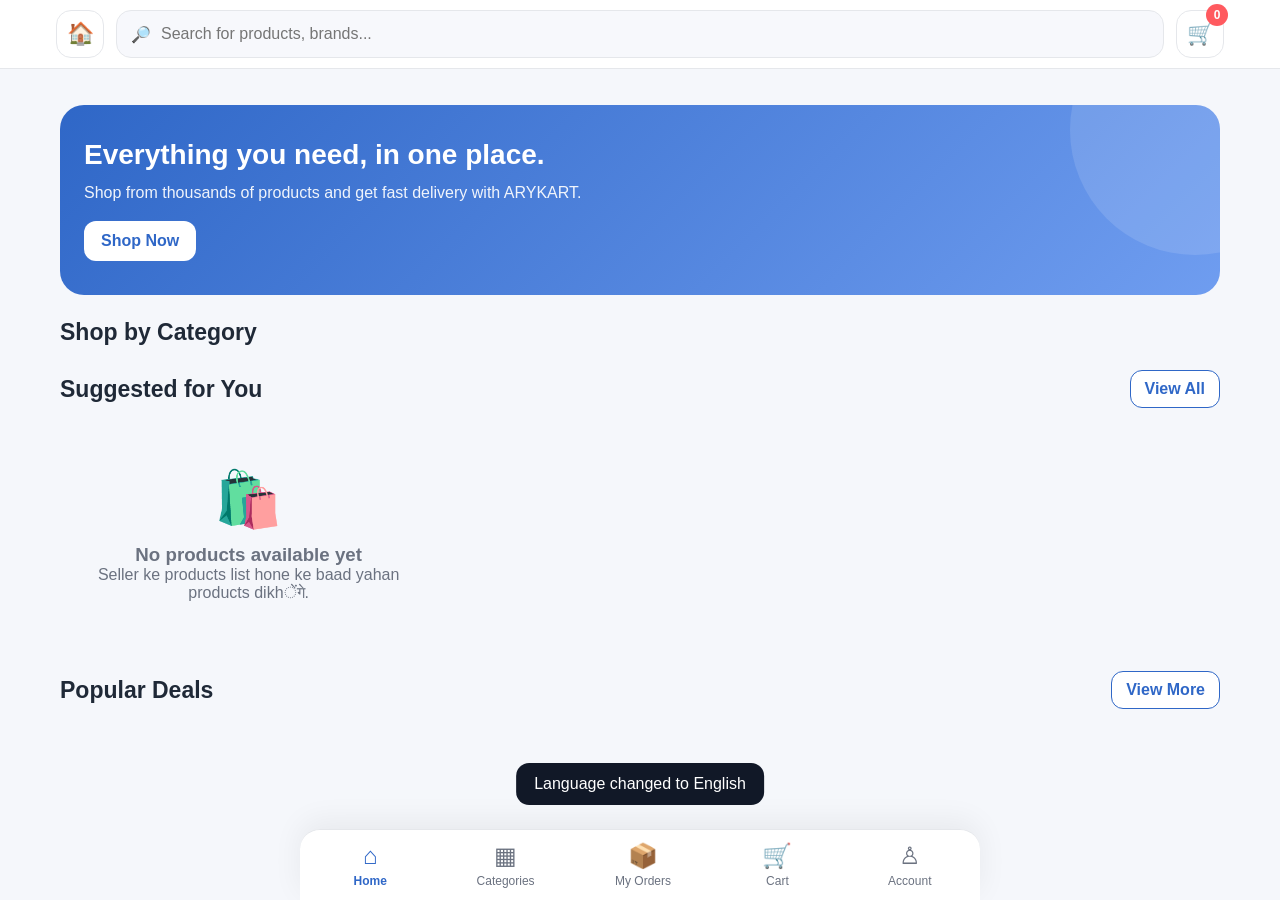
==== index.html @ ae450ac3 "Add files via upload" ====
<!DOCTYPE html>
<html lang="en">
<head>
<meta charset="UTF-8">
<meta name="viewport" content="width=device-width, initial-scale=1.0">

<title>ARYKART - Shop Everything</title>


<style>

/* =========================================================
   ARYKART COMPLETE PROFESSIONAL APP - PART 1
========================================================= */

:root{
  --primary:#2f67c7;
  --primary-dark:#1f4f9f;
  --secondary:#ff5a5f;
  --green:#138a62;
  --orange:#ff8a00;
  --purple:#7d2ea8;
  --red:#d93025;
  --text:#1f2937;
  --muted:#6b7280;
  --border:#e5e7eb;
  --bg:#f5f7fb;
  --white:#ffffff;
  --shadow:0 8px 25px rgba(31,41,55,.08);
  --radius:18px;
}

*{
  box-sizing:border-box;
  margin:0;
  padding:0;
  -webkit-tap-highlight-color:transparent;
}

html{
  scroll-behavior:smooth;
}

body{
  font-family:Arial,Helvetica,sans-serif;
  background:var(--bg);
  color:var(--text);
  padding-bottom:90px;
}

button,
input,
select,
textarea{
  font:inherit;
}

button{
  cursor:pointer;
}

img{
  max-width:100%;
}

.hidden{
  display:none!important;
}

.page{
  display:none;
  min-height:100vh;
}

.page.active{
  display:block;
}

.container{
  width:min(100%,1200px);
  margin:auto;
  padding:16px;
}

/* =========================================================
   TOP HEADER
========================================================= */

.app-header{
  position:sticky;
  top:0;
  z-index:100;
  background:rgba(255,255,255,.96);
  backdrop-filter:blur(12px);
  border-bottom:1px solid var(--border);
}

.header-row{
  display:flex;
  align-items:center;
  gap:12px;
  padding:10px 16px;
  max-width:1200px;
  margin:auto;
}

.icon-btn{
  width:48px;
  height:48px;
  border:1px solid var(--border);
  background:#fff;
  border-radius:15px;
  display:flex;
  align-items:center;
  justify-content:center;
  font-size:22px;
}

.icon-btn:active{
  transform:scale(.96);
}

.search-box{
  flex:1;
  min-width:0;
  height:48px;
  border:1px solid var(--border);
  background:#f7f8fc;
  border-radius:15px;
  display:flex;
  align-items:center;
  gap:10px;
  padding:0 14px;
}

.search-box input{
  width:100%;
  border:none;
  outline:none;
  background:transparent;
  font-size:16px;
  color:var(--text);
}

.cart-top-btn{
  position:relative;
}

.badge{
  position:absolute;
  right:-5px;
  top:-7px;
  min-width:22px;
  height:22px;
  padding:0 6px;
  border-radius:20px;
  background:var(--secondary);
  color:#fff;
  font-size:12px;
  display:flex;
  align-items:center;
  justify-content:center;
  font-weight:bold;
}

/* =========================================================
   BOTTOM NAVIGATION
========================================================= */

.bottom-nav{
  position:fixed;
  bottom:0;
  left:0;
  width:100%;
  z-index:200;
  background:#fff;
  border-top:1px solid var(--border);
  display:flex;
  justify-content:space-around;
  padding:7px 4px max(7px,env(safe-area-inset-bottom));
  box-shadow:0 -8px 30px rgba(0,0,0,.06);
}

.nav-item{
  border:none;
  background:transparent;
  color:#6b7280;
  display:flex;
  flex-direction:column;
  align-items:center;
  gap:4px;
  min-width:60px;
  padding:5px 4px;
  font-size:12px;
}

.nav-icon{
  font-size:24px;
}

.nav-item.active{
  color:var(--primary);
  font-weight:bold;
}

/* =========================================================
   HOME PAGE
========================================================= */

.hero{
  background:linear-gradient(135deg,#2f67c7,#6f9df0);
  border-radius:24px;
  color:#fff;
  padding:24px;
  margin:16px 0;
  overflow:hidden;
  position:relative;
  min-height:190px;
  display:flex;
  align-items:center;
}

.hero:after{
  content:"";
  position:absolute;
  width:250px;
  height:250px;
  border-radius:50%;
  background:rgba(255,255,255,.12);
  right:-100px;
  top:-100px;
}

.hero-content{
  position:relative;
  z-index:2;
  max-width:65%;
}

.hero h1{
  font-size:28px;
  margin-bottom:10px;
}

.hero p{
  opacity:.92;
  line-height:1.5;
}

.hero button{
  margin-top:16px;
  background:#fff;
  color:var(--primary);
  border:none;
  border-radius:12px;
  padding:11px 17px;
  font-weight:bold;
}

.section-head{
  display:flex;
  justify-content:space-between;
  align-items:center;
  gap:12px;
  margin:24px 0 14px;
}

.section-head h2{
  font-size:23px;
}

.view-all{
  border:1px solid var(--primary);
  background:#fff;
  color:var(--primary);
  padding:9px 14px;
  border-radius:12px;
  font-weight:bold;
}

/* =========================================================
   CATEGORIES — MEESHO STYLE
========================================================= */

.category-page-shell{
  display:grid;
  grid-template-columns:118px minmax(0,1fr);
  gap:0;
  margin:0 -18px;
  background:#fff;
  min-height:calc(100vh - 145px);
}

.category-sidebar{
  background:#f7f8fc;
  border-right:1px solid #e5e7eb;
  overflow-y:auto;
  position:sticky;
  top:0;
  max-height:calc(100vh - 145px);
}

.category-side-item{
  width:100%;
  border:0;
  border-bottom:1px solid #e5e7eb;
  background:transparent;
  padding:12px 6px;
  min-height:92px;
  display:flex;
  flex-direction:column;
  align-items:center;
  justify-content:center;
  gap:7px;
  color:#596174;
  font-size:12px;
  line-height:1.25;
  text-align:center;
}

.category-side-item .side-icon{
  width:48px;
  height:48px;
  border-radius:50%;
  background:#fff;
  display:grid;
  place-items:center;
  font-size:27px;
  box-shadow:0 2px 8px rgba(31,41,55,.06);
}

.category-side-item.active{
  background:#fff;
  color:#9c2aa0;
  font-weight:700;
  box-shadow:inset 4px 0 #a42aa5;
}

.category-side-item.active .side-icon{background:#f8e7fb;}

.category-content{
  min-width:0;
  padding:18px 14px 30px;
  overflow:hidden;
}

.category-feature-strip{
  display:flex;
  gap:14px;
  overflow-x:auto;
  scrollbar-width:none;
  padding:2px 0 16px;
}
.category-feature-strip::-webkit-scrollbar{display:none;}

.category-feature-card{
  flex:0 0 94px;
  text-align:center;
  color:#596174;
  font-size:12px;
}
.category-feature-card img{
  width:78px;
  height:78px;
  object-fit:cover;
  border-radius:50%;
  display:block;
  margin:0 auto 7px;
  border:1px solid #e5e7eb;
  background:#f7f7f8;
}

.category-section-title{
  display:flex;
  align-items:center;
  gap:10px;
  margin:20px 0 12px;
  font-size:20px;
  color:#272b36;
}
.category-section-title:after{
  content:"";
  height:1px;
  flex:1;
  background:#dddfe5;
}

.category-tile-grid{
  display:grid;
  grid-template-columns:repeat(3,minmax(0,1fr));
  gap:18px 10px;
}

.category-tile{
  border:0;
  background:#fff;
  padding:0;
  text-align:center;
  color:#596174;
  font-size:13px;
  line-height:1.25;
}
.category-tile img{
  width:78px;
  height:78px;
  object-fit:contain;
  border-radius:50%;
  background:#f7f8fb;
  display:block;
  margin:0 auto 8px;
  border:1px solid #f0f1f4;
}
.category-tile strong{font-weight:500;}

.category-search-wrap{
  display:flex;
  align-items:center;
  gap:8px;
  border:1px solid #d7d9e2;
  border-radius:12px;
  padding:0 12px;
  height:46px;
  margin-bottom:10px;
  background:#fff;
}
.category-search-wrap input{
  border:0;
  outline:0;
  width:100%;
  font-size:14px;
  background:transparent;
}

.category-count-note{
  font-size:12px;
  color:#7a8090;
  margin-bottom:6px;
}

@media(max-width:520px){
  .category-page-shell{grid-template-columns:92px minmax(0,1fr);margin:0 -12px;}
  .category-content{padding:14px 10px 28px;}
  .category-sidebar{max-height:calc(100vh - 140px);}
  .category-side-item{min-height:86px;font-size:11px;}
  .category-side-item .side-icon{width:43px;height:43px;font-size:24px;}
  .category-tile-grid{gap:17px 5px;}
  .category-tile img{width:70px;height:70px;}
}

/* =========================================================
   PRODUCT CARDS
========================================================= */

.product-grid{
  display:grid;
  grid-template-columns:repeat(2,minmax(0,1fr));
  gap:14px;
}

.product-card{
  background:#fff;
  border:1px solid var(--border);
  border-radius:20px;
  overflow:hidden;
  box-shadow:0 5px 18px rgba(31,41,55,.06);
  position:relative;
  display:flex;
  flex-direction:column;
}

.product-image-wrap{
  position:relative;
  width:100%;
  aspect-ratio:1/1;
  background:#f3f4f6;
  overflow:hidden;
}

.product-image-wrap img{
  width:100%;
  height:100%;
  object-fit:cover;
}

.product-heart{
  position:absolute;
  right:10px;
  top:10px;
  width:42px;
  height:42px;
  border:none;
  background:rgba(255,255,255,.95);
  border-radius:50%;
  font-size:21px;
  box-shadow:0 3px 10px rgba(0,0,0,.12);
}

.product-info{
  padding:13px;
  display:flex;
  flex-direction:column;
  flex:1;
}

.product-title{
  font-size:15px;
  line-height:1.35;
  font-weight:700;
  min-height:41px;
  overflow:hidden;
}

.product-meta{
  margin-top:9px;
  display:flex;
  align-items:center;
  gap:6px;
  flex-wrap:wrap;
}

.rating-pill{
  display:inline-flex;
  align-items:center;
  gap:4px;
  padding:5px 8px;
  background:var(--green);
  color:#fff;
  border-radius:8px;
  font-size:12px;
  font-weight:bold;
}

.review-count{
  color:var(--muted);
  font-size:12px;
}

.price-row{
  margin-top:10px;
  display:flex;
  align-items:baseline;
  gap:7px;
  flex-wrap:wrap;
}

.price{
  font-size:21px;
  font-weight:800;
}

.old-price{
  color:#9ca3af;
  text-decoration:line-through;
  font-size:13px;
}

.discount{
  color:var(--green);
  font-size:12px;
  font-weight:bold;
}

.delivery-text{
  color:#6b7280;
  font-size:11px;
  margin-top:7px;
}

.product-actions{
  display:grid;
  grid-template-columns:1fr;
  gap:8px;
  margin-top:13px;
}

.add-cart-btn{
  border:none;
  background:var(--primary);
  color:#fff;
  padding:12px;
  border-radius:11px;
  font-weight:bold;
  font-size:14px;
}

.buy-now-small{
  border:1px solid var(--primary);
  color:var(--primary);
  background:#fff;
  padding:10px;
  border-radius:11px;
  font-weight:bold;
}

/* =========================================================
   PRODUCT DETAIL
========================================================= */

.product-detail-wrap{
  background:#fff;
  min-height:100vh;
}

.detail-gallery{
  position:relative;
  background:#f4f4f5;
}

.detail-main-image{
  width:100%;
  height:min(60vw,550px);
  object-fit:cover;
  display:block;
}

.detail-gallery-actions{
  position:absolute;
  top:12px;
  left:12px;
  right:12px;
  display:flex;
  justify-content:space-between;
}

.circle-action{
  width:48px;
  height:48px;
  border:none;
  border-radius:50%;
  background:rgba(255,255,255,.95);
  font-size:22px;
}

.thumbnail-row{
  display:flex;
  gap:8px;
  padding:10px;
  overflow-x:auto;
  background:#fff;
}

.thumb{
  width:62px;
  height:62px;
  flex:none;
  border:2px solid transparent;
  border-radius:10px;
  overflow:hidden;
  background:#eee;
}

.thumb.active{
  border-color:var(--primary);
}

.thumb img{
  width:100%;
  height:100%;
  object-fit:cover;
}

.detail-content{
  padding:18px;
}

.detail-title{
  font-size:23px;
  line-height:1.35;
}

.detail-sub{
  color:var(--muted);
  margin-top:8px;
  line-height:1.5;
}

.detail-price{
  margin-top:15px;
  display:flex;
  align-items:baseline;
  gap:9px;
  flex-wrap:wrap;
}

.detail-price strong{
  font-size:32px;
}

.offer-box{
  background:#f5f9ff;
  border:1px solid #cfe0ff;
  border-radius:14px;
  padding:14px;
  margin-top:16px;
}

.offer-box h4{
  margin-bottom:7px;
}

.highlight-grid{
  display:grid;
  grid-template-columns:repeat(3,1fr);
  gap:0;
  border:1px solid #e6d4ef;
  border-radius:15px;
  margin:18px 0;
  overflow:hidden;
}

.highlight-item{
  padding:14px 8px;
  text-align:center;
  border-right:1px solid #e6d4ef;
  font-size:13px;
  font-weight:bold;
}

.highlight-item:last-child{
  border-right:none;
}

.detail-section{
  border-top:8px solid var(--bg);
  padding:22px 18px;
}

.detail-section h2{
  margin-bottom:15px;
}

.spec-table{
  display:grid;
  grid-template-columns:1fr;
  border:1px solid var(--border);
  border-radius:14px;
  overflow:hidden;
}

.spec-row{
  display:grid;
  grid-template-columns:42% 58%;
  border-bottom:1px solid var(--border);
}

.spec-row:last-child{
  border-bottom:none;
}

.spec-row div{
  padding:12px;
}

.spec-row div:first-child{
  background:#fafafa;
  color:var(--muted);
}

.review-card{
  background:#fff;
  border:1px solid var(--border);
  border-radius:15px;
  padding:14px;
  margin-bottom:12px;
}

.review-top{
  display:flex;
  justify-content:space-between;
  gap:10px;
  align-items:center;
}

.review-photo-row{
  display:flex;
  gap:8px;
  overflow-x:auto;
  margin-top:10px;
}

.review-photo-row img{
  width:75px;
  height:75px;
  border-radius:10px;
  object-fit:cover;
}

.write-review-btn{
  width:100%;
  border:1px solid var(--primary);
  background:#fff;
  color:var(--primary);
  padding:13px;
  border-radius:12px;
  font-weight:bold;
}

/* In-product purchase actions — only one set */
#professionalDetailActions{
  position:static !important;
  display:grid;
  grid-template-columns:1fr 1fr;
  gap:10px;
  margin:20px 0 24px;
  padding:12px;
  background:#fff;
  border:1px solid #e5e7eb;
  border-radius:16px;
  box-shadow:0 4px 14px rgba(0,0,0,.06);
}

#professionalDetailActions button{
  min-height:52px;
  font-size:16px;
  margin:0;
}

#professionalDetailActions .secondary-btn{
  background:#fff;
}

#professionalDetailActions .primary-btn{
  background:var(--primary);
}

@media(max-width:420px){
  #professionalDetailActions{
    gap:8px;
    padding:10px;
  }
  #professionalDetailActions button{
    font-size:15px;
  }
}

/* =========================================================
   ACCOUNT
========================================================= */

.account-hero{
  background:linear-gradient(135deg,#eef4ff,#f8f4ff);
  border:1px solid #dde5f4;
  border-radius:24px;
  padding:22px;
  margin-top:16px;
}

.account-hero-row{
  display:flex;
  justify-content:space-between;
  align-items:center;
  gap:14px;
}

.login-account-btn{
  border:1px solid var(--primary);
  color:var(--primary);
  background:#fff;
  border-radius:15px;
  padding:12px 16px;
  font-weight:bold;
}

.account-quick{
  display:grid;
  grid-template-columns:1fr 1fr;
  gap:14px;
  margin-top:18px;
}

.quick-card{
  background:#fff;
  border:1px solid var(--border);
  border-radius:18px;
  padding:18px;
  text-align:center;
}

.quick-card strong{
  display:block;
  margin-top:7px;
}

.settings-box{
  margin-top:20px;
  background:#fff;
  border-radius:22px;
  border:1px solid var(--border);
  overflow:hidden;
}

.settings-item{
  width:100%;
  border:none;
  background:#fff;
  padding:17px;
  display:flex;
  align-items:center;
  gap:13px;
  text-align:left;
  border-bottom:1px solid var(--border);
}

.settings-item:last-child{
  border-bottom:none;
}

.settings-item .setting-icon{
  width:34px;
  text-align:center;
  font-size:22px;
}

.settings-item .setting-text{
  flex:1;
}

.settings-item .setting-title{
  font-size:16px;
  font-weight:700;
}

.settings-item .setting-sub{
  color:var(--muted);
  font-size:12px;
  margin-top:3px;
}

.settings-item .arrow{
  color:#9ca3af;
  font-size:22px;
}

.settings-heading{
  padding:20px 17px 8px;
  font-size:20px;
}

/* =========================================================
   ORDERS
========================================================= */

.order-tabs{
  display:flex;
  gap:8px;
  overflow-x:auto;
  margin:15px 0;
}

.order-tab{
  white-space:nowrap;
  padding:9px 14px;
  border-radius:20px;
  border:1px solid var(--border);
  background:#fff;
}

.order-tab.active{
  background:var(--primary);
  border-color:var(--primary);
  color:#fff;
}

.order-card{
  background:#fff;
  border:1px solid var(--border);
  border-radius:20px;
  padding:14px;
  margin-bottom:14px;
  box-shadow:0 4px 14px rgba(0,0,0,.04);
}

.order-card-top{
  display:flex;
  justify-content:space-between;
  gap:10px;
  margin-bottom:12px;
}

.order-status{
  color:var(--green);
  font-weight:bold;
}

.order-product{
  display:flex;
  gap:12px;
}

.order-product img{
  width:82px;
  height:82px;
  object-fit:cover;
  border-radius:12px;
}

.order-product-info{
  flex:1;
}

.order-product-info h4{
  line-height:1.4;
}

.order-actions{
  display:flex;
  gap:9px;
  margin-top:14px;
}

.order-actions button{
  flex:1;
  border-radius:10px;
  padding:11px;
  font-weight:bold;
}

.primary-outline{
  border:1px solid var(--primary);
  color:var(--primary);
  background:#fff;
}

.danger-outline{
  border:1px solid var(--red);
  color:var(--red);
  background:#fff;
}

/* =========================================================
   TRACKING
========================================================= */

.tracking-card{
  background:#fff;
  border:1px solid var(--border);
  border-radius:20px;
  padding:18px;
  margin:16px 0;
}

.timeline{
  position:relative;
  padding-left:30px;
}

.timeline-item{
  position:relative;
  padding-bottom:24px;
}

.timeline-item:last-child{
  padding-bottom:0;
}

.timeline-item:before{
  content:"";
  position:absolute;
  left:-22px;
  top:4px;
  width:14px;
  height:14px;
  border-radius:50%;
  background:#d1d5db;
}

.timeline-item:after{
  content:"";
  position:absolute;
  left:-16px;
  top:18px;
  bottom:0;
  width:2px;
  background:#e5e7eb;
}

.timeline-item:last-child:after{
  display:none;
}

.timeline-item.done:before{
  background:var(--green);
}

.timeline-item.active:before{
  background:var(--primary);
  box-shadow:0 0 0 5px rgba(47,103,199,.12);
}

.timeline-title{
  font-weight:bold;
}

.timeline-desc{
  color:var(--muted);
  font-size:13px;
  margin-top:4px;
}

/* =========================================================
   RETURN SYSTEM
========================================================= */

.return-banner{
  background:#fff8e8;
  border:1px solid #ffd78d;
  color:#7a5000;
  border-radius:15px;
  padding:14px;
  line-height:1.5;
}

.return-allowed{
  background:#ecfdf5;
  border-color:#a7f3d0;
  color:#065f46;
}

.return-form{
  background:#fff;
  border:1px solid var(--border);
  border-radius:20px;
  padding:18px;
}

.field{
  margin-bottom:15px;
}

.field label{
  display:block;
  margin-bottom:7px;
  font-weight:bold;
  font-size:14px;
}

.field input,
.field select,
.field textarea{
  width:100%;
  border:1px solid #d1d5db;
  border-radius:12px;
  padding:13px;
  outline:none;
  background:#fff;
}

.field textarea{
  min-height:100px;
  resize:vertical;
}

.file-preview{
  display:flex;
  gap:8px;
  flex-wrap:wrap;
  margin-top:10px;
}

.file-preview img{
  width:70px;
  height:70px;
  object-fit:cover;
  border-radius:10px;
}

/* =========================================================
   WALLET
========================================================= */

.wallet-balance{
  background:linear-gradient(135deg,#1d6b57,#138a62);
  color:#fff;
  padding:24px;
  border-radius:24px;
  margin:16px 0;
}

.wallet-balance small{
  opacity:.8;
}

.wallet-balance h1{
  margin-top:8px;
  font-size:34px;
}

.wallet-action-grid{
  display:grid;
  grid-template-columns:repeat(2,1fr);
  gap:12px;
}

.wallet-action{
  background:#fff;
  border:1px solid var(--border);
  border-radius:16px;
  padding:16px;
}

.transaction{
  background:#fff;
  border:1px solid var(--border);
  padding:14px;
  border-radius:15px;
  margin-bottom:10px;
  display:flex;
  justify-content:space-between;
  gap:10px;
}

.transaction small{
  color:var(--muted);
}

/* =========================================================
   SELLER
========================================================= */

.seller-hero{
  background:linear-gradient(135deg,#54218f,#9b2e9b);
  color:#fff;
  border-radius:24px;
  padding:24px;
  margin:16px 0;
}

.seller-hero p{
  opacity:.9;
  margin-top:8px;
  line-height:1.5;
}

.seller-choice-grid{
  display:grid;
  grid-template-columns:repeat(2,1fr);
  gap:14px;
}

.seller-choice{
  background:#fff;
  border:2px solid var(--border);
  border-radius:18px;
  padding:18px;
  text-align:left;
}

.seller-choice.active{
  border-color:var(--purple);
  background:#faf5ff;
}

.seller-choice h3{
  margin:8px 0;
}

.seller-choice p{
  color:var(--muted);
  font-size:13px;
  line-height:1.4;
}

.seller-form-card{
  background:#fff;
  border:1px solid var(--border);
  border-radius:22px;
  padding:18px;
  margin-top:18px;
}

.seller-note{
  background:#f3f7ff;
  border:1px solid #cbdcfb;
  padding:12px;
  border-radius:12px;
  color:#244d8d;
  font-size:13px;
  line-height:1.5;
}

.dashboard-stats{
  display:grid;
  grid-template-columns:repeat(2,1fr);
  gap:12px;
  margin:16px 0;
}

.stat-card{
  background:#fff;
  border:1px solid var(--border);
  border-radius:18px;
  padding:16px;
}

.stat-card small{
  color:var(--muted);
}

.stat-card h2{
  margin-top:7px;
}

.seller-menu{
  display:grid;
  grid-template-columns:repeat(2,1fr);
  gap:12px;
}

.seller-menu button{
  background:#fff;
  border:1px solid var(--border);
  padding:18px 12px;
  border-radius:18px;
  font-weight:bold;
  min-height:105px;
}

.listing-section{
  background:#fff;
  border:1px solid var(--border);
  border-radius:22px;
  padding:18px;
}

.listing-section h2{
  margin-bottom:15px;
}

.form-grid{
  display:grid;
  grid-template-columns:repeat(2,1fr);
  gap:12px;
}

.form-grid .full{
  grid-column:1/-1;
}

.variant-row{
  background:#fafafa;
  border:1px solid var(--border);
  border-radius:14px;
  padding:12px;
  margin-bottom:10px;
}

.variant-row-grid{
  display:grid;
  grid-template-columns:1fr 1fr 1fr auto;
  gap:8px;
}

.remove-variant{
  border:none;
  background:#fee2e2;
  color:var(--red);
  border-radius:10px;
  padding:8px;
}

/* =========================================================
   MODALS
========================================================= */

.modal-overlay{
  position:fixed;
  inset:0;
  z-index:1000;
  background:rgba(17,24,39,.55);
  display:flex;
  align-items:flex-end;
  justify-content:center;
}

.modal{
  width:min(100%,650px);
  max-height:92vh;
  overflow-y:auto;
  background:#fff;
  border-radius:25px 25px 0 0;
  padding:20px;
}

.modal-head{
  display:flex;
  justify-content:space-between;
  align-items:center;
  gap:10px;
  margin-bottom:18px;
}

.close-modal{
  width:42px;
  height:42px;
  border:none;
  background:#f3f4f6;
  border-radius:50%;
  font-size:22px;
}

.primary-btn{
  width:100%;
  border:none;
  background:var(--primary);
  color:#fff;
  padding:14px;
  border-radius:13px;
  font-weight:bold;
  margin-top:5px;
}

.secondary-btn{
  width:100%;
  border:1px solid var(--primary);
  color:var(--primary);
  background:#fff;
  padding:13px;
  border-radius:13px;
  font-weight:bold;
  margin-top:10px;
}

.danger-btn{
  width:100%;
  border:none;
  background:var(--red);
  color:#fff;
  padding:13px;
  border-radius:13px;
  font-weight:bold;
  margin-top:10px;
}

/* =========================================================
   LOGIN
========================================================= */

.login-box{
  width:min(100%,500px);
  margin:35px auto;
  background:#fff;
  border:1px solid var(--border);
  border-radius:25px;
  padding:24px;
  box-shadow:var(--shadow);
}

.login-logo{
  text-align:center;
  margin-bottom:25px;
}

.login-logo h1{
  color:var(--primary);
  letter-spacing:1px;
}

.login-tabs{
  display:grid;
  grid-template-columns:1fr 1fr;
  border:1px solid var(--border);
  border-radius:13px;
  overflow:hidden;
  margin-bottom:18px;
}

.login-tab{
  border:none;
  background:#fff;
  padding:12px;
}

.login-tab.active{
  background:var(--primary);
  color:#fff;
}

/* =========================================================
   LANGUAGE
========================================================= */

.language-option{
  width:100%;
  border:1px solid var(--border);
  background:#fff;
  border-radius:15px;
  padding:16px;
  margin-bottom:10px;
  text-align:left;
  display:flex;
  justify-content:space-between;
  align-items:center;
}

.language-option.active{
  border-color:var(--primary);
  background:#f3f7ff;
}

/* =========================================================
   EMPTY STATES
========================================================= */

.empty-state{
  text-align:center;
  padding:45px 20px;
  color:var(--muted);
}

.empty-state .empty-icon{
  font-size:55px;
  margin-bottom:12px;
}

/* =========================================================
   TOAST
========================================================= */

.toast{
  position:fixed;
  left:50%;
  bottom:95px;
  transform:translateX(-50%) translateY(30px);
  z-index:3000;
  background:#111827;
  color:#fff;
  padding:12px 18px;
  border-radius:13px;
  opacity:0;
  pointer-events:none;
  transition:.25s;
  width:max-content;
  max-width:90%;
  text-align:center;
}

.toast.show{
  opacity:1;
  transform:translateX(-50%) translateY(0);
}

/* =========================================================
   RESPONSIVE
========================================================= */

@media(min-width:700px){

  body{
    padding-bottom:0;
  }

  .bottom-nav{
    position:fixed;
    width:min(680px,100%);
    left:50%;
    transform:translateX(-50%);
    border-radius:20px 20px 0 0;
  }

  .container{
    padding:20px;
  }

  .product-grid{
    grid-template-columns:repeat(3,1fr);
  }

  .seller-choice-grid{
    grid-template-columns:repeat(3,1fr);
  }

  .dashboard-stats{
    grid-template-columns:repeat(4,1fr);
  }

  .product-detail-wrap{
    width:min(900px,100%);
    margin:auto;
  }

}

@media(max-width:380px){

  .header-row{
    gap:8px;
    padding:8px;
  }

  .icon-btn{
    width:44px;
    height:44px;
  }

  .search-box{
    height:44px;
  }

  .product-title{
    font-size:14px;
  }

  .price{
    font-size:18px;
  }

  .highlight-item{
    font-size:11px;
  }

}



/* =========================================================
   V4 CATEGORY + HOME VISIBILITY FIX
========================================================= */
.category-page-shell{
  display:grid;
  grid-template-columns:140px minmax(0,1fr);
  gap:0;
  align-items:stretch;
}
.category-sidebar{
  background:#f7f8fc;
  border-right:1px solid var(--border);
  min-height:520px;
  position:sticky;
  top:0;
  align-self:start;
  max-height:calc(100vh - 170px);
  overflow-y:auto;
}
.category-side-item{
  width:100%;
  min-height:108px;
  border:0;
  border-bottom:1px solid var(--border);
  background:transparent;
  color:var(--muted);
  display:flex;
  flex-direction:column;
  align-items:center;
  justify-content:center;
  gap:7px;
  padding:10px 6px;
  font-size:13px;
  line-height:1.2;
  text-align:center;
}
.category-side-item.active{
  color:var(--purple);
  background:#fff;
  font-weight:700;
  border-left:4px solid var(--purple);
}
.category-side-item .side-icon{
  width:58px;
  height:58px;
  border-radius:50%;
  background:#fff;
  display:flex;
  align-items:center;
  justify-content:center;
  overflow:hidden;
  box-shadow:0 2px 10px rgba(0,0,0,.06);
  font-size:30px;
}
.category-side-item .side-icon img{
  width:100%;
  height:100%;
  object-fit:cover;
}
.category-content{
  min-width:0;
  background:#fff;
  padding:16px;
}
.category-feature-strip{
  display:grid;
  grid-template-columns:repeat(4,minmax(0,1fr));
  gap:14px;
  margin-bottom:22px;
}
.category-feature-card{
  border:0;
  background:transparent;
  text-align:center;
  color:var(--text);
  min-width:0;
}
.category-feature-card img{
  width:78px;
  height:78px;
  object-fit:cover;
  border-radius:50%;
  background:#f4f5f8;
}
.category-feature-card span{
  display:block;
  margin-top:7px;
  font-size:14px;
  line-height:1.25;
}
.category-section-title{
  font-size:21px;
  margin:22px 0 12px;
}
.category-tile-grid{
  display:grid;
  grid-template-columns:repeat(3,minmax(0,1fr));
  gap:14px;
}
.category-tile{
  border:0;
  background:transparent;
  text-align:center;
  color:var(--text);
  min-width:0;
}
.category-tile img{
  width:82px;
  height:82px;
  object-fit:cover;
  border-radius:50%;
  background:#f4f5f8;
}
.category-tile strong{
  display:block;
  margin-top:6px;
  font-size:14px;
  line-height:1.25;
}
@media(max-width:520px){
  .category-page-shell{grid-template-columns:125px minmax(0,1fr)}
  .category-content{padding:12px}
  .category-feature-strip{grid-template-columns:repeat(3,minmax(0,1fr));gap:10px}
  .category-tile-grid{grid-template-columns:repeat(3,minmax(0,1fr));gap:10px}
  .category-side-item{min-height:102px;font-size:12px}
  .category-side-item .side-icon{width:54px;height:54px}
  .category-tile img{width:68px;height:68px}
}

.product-card .product-actions{display:none!important;}

.category-emoji{
  width:82px;
  height:82px;
  border-radius:50%;
  background:#f4f5f8;
  display:flex;
  align-items:center;
  justify-content:center;
  font-size:40px;
  line-height:1;
  margin:0 auto 8px;
  border:1px solid #f0f1f4;
}
.category-side-item .category-emoji{
  width:58px;
  height:58px;
  font-size:30px;
  margin:0;
  border:0;
  background:#fff;
}
.category-feature-card .category-emoji{
  width:78px;
  height:78px;
  font-size:38px;
  margin:0 auto 7px;
}
</style> 
<link rel="manifest" href="manifest.json">
</head>
     
<body>

<!-- =====================================================
     TOAST
===================================================== -->

<div id="toast" class="toast"></div>


<!-- =====================================================
     HOME PAGE
===================================================== -->

<div id="homePage" class="page active">

  <header class="app-header">
    <div class="header-row">

      <button class="icon-btn" onclick="showPage('homePage')" aria-label="Home">
        🏠
      </button>

      <div class="search-box">
        🔎
        <input
          id="homeSearch"
          type="text"
          placeholder="Search for products, brands..."
          oninput="debouncedSearchProducts(this.value)"
        >
      </div>

      <button class="icon-btn cart-top-btn" onclick="showPage('cartPage')" aria-label="Cart">
        🛒
        <span id="topCartCount" class="badge">0</span>
      </button>

    </div>
  </header>


  <main class="container">

    <section class="hero">
      <div class="hero-content">
        <h1 data-i18n="heroTitle">Everything you need, in one place.</h1>
        <p data-i18n="heroText">
          Shop from thousands of products and get fast delivery with ARYKART.
        </p>
        <button onclick="document.getElementById('productsSection').scrollIntoView({behavior:'smooth'})">
          Shop Now
        </button>
      </div>
    </section>


    <div class="section-head">
      <h2 data-i18n="shopByCategory">Shop by Category</h2>
    </div>

    <div id="categoryList" class="category-scroll"></div>


    <div class="section-head">
      <h2 data-i18n="suggestedForYou">Suggested for You</h2>
      <button class="view-all" onclick="showPage('categoryPage')">
        View All
      </button>
    </div>

    <div id="searchResultInfo"></div>

    <div id="productsSection" class="product-grid"></div>


    <div class="section-head">
      <h2>Popular Deals</h2>
      <button class="view-all" onclick="loadMoreProducts()">View More</button>
    </div>

    <div id="moreProducts" class="product-grid"></div>

  </main>

</div>


<!-- =====================================================
     CATEGORY PAGE
===================================================== -->

<div id="categoryPage" class="page">

  <header class="app-header">
    <div class="header-row">
      <button class="icon-btn" onclick="backToCategories()">←</button>
      <div class="search-box">
        🔎
        <input id="categorySearch" type="text" placeholder="Search products, brands..." oninput="debouncedSearchProducts(this.value)">
      </div>
      <button class="icon-btn cart-top-btn" onclick="showPage('cartPage')">🛒<span class="badge cart-count-display">0</span></button>
    </div>
  </header>

  <main class="container">
    <div class="category-search-wrap">
      🔎 <input id="masterCategorySearch" type="search" placeholder="Search categories..." oninput="searchMasterCategories(this.value)">
    </div>
    <div class="category-count-note">2,000+ master categories • choose a department to explore all related product types</div>

    <div class="category-page-shell">
      <aside id="categorySidebar" class="category-sidebar"></aside>
      <section class="category-content">
        <div id="categoryFeatureStrip" class="category-feature-strip"></div>
        <div id="categorySections"></div>
        <div id="categoryProducts" class="product-grid" style="display:none;"></div>
      </section>
    </div>
  </main>

</div>


<!-- =====================================================
     PRODUCT DETAIL PAGE
===================================================== -->

<div id="productDetailPage" class="page product-detail-wrap">

  <div class="detail-gallery">

    <img
      id="detailMainImage"
      class="detail-main-image"
      src=""
      alt="Product"
    >

    <div class="detail-gallery-actions">
      <button class="circle-action" onclick="goBackFromProduct()">←</button>

      <div style="display:flex;gap:8px;">
        <button
          id="detailWishlistBtn"
          class="circle-action"
          onclick="toggleWishlist(currentProductId)"
        >
          ♡
        </button>

        <button
          class="circle-action"
          onclick="shareCurrentProduct()"
        >
          ↗
        </button>
      </div>
    </div>

  </div>


  <div id="detailThumbnails" class="thumbnail-row"></div>


  <div class="detail-content">

    <h1 id="detailProductTitle" class="detail-title"></h1>

    <p id="detailProductSubtitle" class="detail-sub"></p>

    <div class="product-meta">
      <span id="detailRating" class="rating-pill"></span>
      <span id="detailReviewCount" class="review-count"></span>
    </div>


    <div class="detail-price">
      <strong id="detailPrice"></strong>
      <span id="detailOldPrice" class="old-price"></span>
      <span id="detailDiscount" class="discount"></span>
    </div>

    <div class="detail-delivery-note">🚚 Free delivery available</div>


    <div id="detailOfferBox" class="offer-box">
      <h4>🏷️ Offers & Savings</h4>
      <div id="detailOffers"></div>
    </div>


    <div class="highlight-grid">
      <div class="highlight-item">
        📦<br>7 Days<br>Easy Return
      </div>

      <div class="highlight-item">
        💵<br>Cash on<br>Delivery
      </div>

      <div class="highlight-item">
        🔖<br>Best<br>Price
      </div>
    </div>


    <div class="detail-section" style="margin:0 -18px 0;">
      <h2>Product Highlights</h2>
      <div id="detailHighlights"></div>
    </div>


    <div class="detail-section" style="margin:0 -18px;">
      <h2>Additional Details</h2>
      <div id="detailSpecs" class="spec-table"></div>
    </div>


    <div class="detail-section" style="margin:0 -18px;">
      <div class="section-head">
        <h2>Customer Ratings & Reviews</h2>
        <span id="reviewAverage"></span>
      </div>

      <div id="ratingSummary"></div>

      <button
        class="write-review-btn"
        onclick="openReviewModal()"
      >
        ⭐ Rate this product & add photos
      </button>

      <div id="reviewList" style="margin-top:16px;"></div>

    </div>


    <div class="detail-section" style="margin:0 -18px;">
      <div class="section-head">
        <h2>You might also like</h2>
      </div>

      <div id="relatedProducts" class="product-grid"></div>
    </div>

  </div>


</div>


<!-- =====================================================
     CART PAGE
===================================================== -->

<div id="cartPage" class="page">

  <header class="app-header">
    <div class="header-row">
      <button class="icon-btn" onclick="showPage('homePage')">←</button>

      <div style="flex:1;">
        <h2>Your Cart</h2>
      </div>

      <button class="icon-btn" onclick="showPage('wishlistPage')">♡</button>
    </div>
  </header>

  <main class="container">

    <div id="cartList"></div>

    <div id="cartSummary" class="hidden">
      <div class="seller-form-card">
        <div style="display:flex;justify-content:space-between;margin-bottom:10px;">
          <span>Subtotal</span>
          <strong id="cartSubtotal">₹0</strong>
        </div>

        <div style="display:flex;justify-content:space-between;margin-bottom:10px;">
          <span>Delivery</span>
          <strong id="cartDelivery">FREE</strong>
        </div>

        <hr style="border:none;border-top:1px solid var(--border);margin:12px 0;">

        <div style="display:flex;justify-content:space-between;font-size:20px;">
          <strong>Total</strong>
          <strong id="cartTotal">₹0</strong>
        </div>

        <button class="primary-btn" onclick="openCheckout()">
          Proceed to Checkout
        </button>
      </div>
    </div>

  </main>

</div>


<!-- =====================================================
     CHECKOUT PAGE
===================================================== -->

<div id="checkoutPage" class="page">

  <header class="app-header">
    <div class="header-row">
      <button class="icon-btn" onclick="showPage('cartPage')">←</button>
      <h2 style="flex:1;">Checkout</h2>
    </div>
  </header>

  <main class="container">

    <div class="seller-form-card">

      <h2 style="margin-bottom:16px;">Delivery Address</h2>

      <div id="checkoutAddressList"></div>

      <button
        class="secondary-btn"
        onclick="openAddressModal()"
      >
        + Add New Address
      </button>

    </div>


    <div class="seller-form-card">

      <h2 style="margin-bottom:16px;">Payment Method</h2>

      <div class="field">
        <select id="paymentMethod">
          <option value="cod">Cash on Delivery</option>
          <option value="upi">UPI</option>
          <option value="wallet">ARYKART Refund Wallet</option>
        </select>
      </div>

    </div>


    <div class="seller-form-card">

      <h2 style="margin-bottom:16px;">Order Summary</h2>

      <div id="checkoutItems"></div>

      <hr style="border:none;border-top:1px solid var(--border);margin:15px 0;">

      <div style="display:flex;justify-content:space-between;font-size:20px;">
        <strong>Total</strong>
        <strong id="checkoutTotal">₹0</strong>
      </div>

      <button class="primary-btn" onclick="placeOrder()">
        Place Order
      </button>

    </div>

  </main>

</div>


<!-- =====================================================
     MY ORDERS PAGE
===================================================== -->

<div id="ordersPage" class="page">

  <header class="app-header">
    <div class="header-row">
      <button class="icon-btn" onclick="showPage('homePage')">←</button>
      <h2 style="flex:1;">My Orders</h2>
    </div>
  </header>

  <main class="container">

    <div class="order-tabs">
      <button class="order-tab active" onclick="filterOrders('all',this)">All</button>
      <button class="order-tab" onclick="filterOrders('active',this)">Active</button>
      <button class="order-tab" onclick="filterOrders('delivered',this)">Delivered</button>
      <button class="order-tab" onclick="filterOrders('returns',this)">Returns</button>
      <button class="order-tab" onclick="filterOrders('cancelled',this)">Cancelled</button>
    </div>

    <div id="ordersList"></div>

  </main>

</div>


<!-- =====================================================
     ORDER DETAIL / TRACKING PAGE
===================================================== -->

<div id="orderDetailPage" class="page">

  <header class="app-header">
    <div class="header-row">
      <button class="icon-btn" onclick="showPage('ordersPage')">←</button>
      <h2 style="flex:1;">Order Details</h2>
    </div>
  </header>

  <main class="container">

    <div id="orderDetailContent"></div>

  </main>

</div>


<!-- =====================================================
     RETURN PAGE
===================================================== -->

<div id="returnPage" class="page">

  <header class="app-header">
    <div class="header-row">
      <button class="icon-btn" onclick="showPage('orderDetailPage')">←</button>
      <h2 style="flex:1;">Return Product</h2>
    </div>
  </header>

  <main class="container">

    <div class="return-banner return-allowed">
      <strong>✓ 7 Days Easy Return</strong><br>
      Your return request will be checked first. Refund will be added to your ARYKART Refund Wallet only after inspection and approval.
    </div>


    <div class="return-form" style="margin-top:16px;">

      <div id="returnProductPreview"></div>

      <div class="field">
        <label>Reason for return</label>

        <select id="returnReason">
          <option value="">Select a reason</option>
          <option>Wrong product received</option>
          <option>Damaged product</option>
          <option>Product is defective</option>
          <option>Missing parts or accessories</option>
          <option>Different from description</option>
          <option>Size or fit issue</option>
          <option>Quality issue</option>
          <option>Other</option>
        </select>
      </div>


      <div class="field">
        <label>Describe the problem</label>
        <textarea
          id="returnDescription"
          placeholder="Please explain the issue with the product..."
        ></textarea>
      </div>


      <div class="field">
        <label>Add photos for verification</label>

        <input
          id="returnPhotos"
          type="file"
          accept="image/*"
          multiple
          onchange="previewReturnPhotos(this)"
        >

        <div id="returnPhotoPreview" class="file-preview"></div>
      </div>


      <button class="primary-btn" onclick="submitReturnRequest()">
        Submit Return Request
      </button>

    </div>

  </main>

</div>


<!-- =====================================================
     ACCOUNT PAGE
===================================================== -->

<div id="accountPage" class="page">

  <header class="app-header">
    <div class="header-row">
      <button class="icon-btn" onclick="showPage('homePage')">←</button>
      <h2 style="flex:1;">Account</h2>
      <button class="icon-btn" onclick="showPage('cartPage')">🛒</button>
    </div>
  </header>

  <main class="container">

    <section class="account-hero">

      <div class="account-hero-row">

        <div>
          <h1 id="accountWelcome">Welcome to ARYKART</h1>
          <p id="accountWelcomeText" style="color:var(--muted);margin-top:7px;">
            Create or login to your customer account
          </p>
        </div>

        <button
          id="loginAccountButton"
          class="login-account-btn"
          onclick="openLoginModal()"
        >
          Login / Account
        </button>

      </div>

    </section>


    <div class="account-quick">

      <button
        class="quick-card"
        onclick="showPage('ordersPage')"
      >
        📦
        <strong>Orders</strong>
        <small style="color:var(--muted);">Track your orders</small>
      </button>

      <button
        class="quick-card"
        onclick="showPage('walletPage')"
      >
        💳
        <strong>Refund Wallet</strong>
        <small id="accountWalletBalance" style="color:var(--muted);">
          ₹0 balance
        </small>
      </button>

    </div>


    <div class="settings-box">

      <button class="settings-item" onclick="openProfileModal()">
        <span class="setting-icon">👤</span>
        <span class="setting-text">
          <span class="setting-title">My Profile</span>
        </span>
        <span class="arrow">›</span>
      </button>


      <button class="settings-item" onclick="showPage('ordersPage')">
        <span class="setting-icon">📦</span>
        <span class="setting-text">
          <span class="setting-title">My Orders</span>
        </span>
        <span class="arrow">›</span>
      </button>


      <button class="settings-item" onclick="showPage('addressPage')">
        <span class="setting-icon">📍</span>
        <span class="setting-text">
          <span class="setting-title">Saved Addresses</span>
        </span>
        <span class="arrow">›</span>
      </button>


      <button class="settings-item" onclick="showPage('sellerPage')">
        <span class="setting-icon">🏪</span>
        <span class="setting-text">
          <span class="setting-title">Sell on ARYKART</span>
        </span>
        <span class="arrow">›</span>
      </button>

      <button class="settings-item" onclick="openSupportCenter('customer')">
        <span class="setting-icon">🎧</span>
        <span class="setting-text">
          <span class="setting-title">Customer Help</span>
        </span>
        <span class="arrow">›</span>
      </button>

      <button class="settings-item" onclick="openAdminPanel()">
        <span class="setting-icon">🛠️</span>
        <span class="setting-text">
          <span class="setting-title">Admin Panel</span>
        </span>
        <span class="arrow">›</span>
      </button>


      <button class="settings-item" onclick="showPage('wishlistPage')">
        <span class="setting-icon">❤️</span>
        <span class="setting-text">
          <span class="setting-title">Wishlisted Products</span>
        </span>
        <span class="arrow">›</span>
      </button>


      <button class="settings-item" onclick="showPage('walletPage')">
        <span class="setting-icon">💰</span>
        <span class="setting-text">
          <span class="setting-title">Payment & Refund</span>
        </span>
        <span class="arrow">›</span>
      </button>

    </div>


    <h2 class="settings-heading">My Activity</h2>

    <div class="settings-box">

      <button class="settings-item" onclick="showPage('languagePage')">
        <span class="setting-icon">🌐</span>
        <span class="setting-text">
          <span class="setting-title">Change Language</span>
          <span id="currentLanguageText" class="setting-sub">English</span>
        </span>
        <span class="arrow">›</span>
      </button>


      <button class="settings-item" onclick="showPage('wishlistPage')">
        <span class="setting-icon">❤️</span>
        <span class="setting-text">
          <span class="setting-title">Wishlisted Products</span>
          <span class="setting-sub">Your saved products</span>
        </span>
        <span class="arrow">›</span>
      </button>


      <button class="settings-item" onclick="showPage('notificationsPage')">
        <span class="setting-icon">🔔</span>
        <span class="setting-text">
          <span class="setting-title">Notifications</span>
          <span class="setting-sub">Order and product updates</span>
        </span>
        <span class="arrow">›</span>
      </button>


      <button class="settings-item" onclick="showToast('Followed shops feature is ready for future seller connections.')">
        <span class="setting-icon">🏬</span>
        <span class="setting-text">
          <span class="setting-title">Followed Shops</span>
          <span class="setting-sub">Shops you follow</span>
        </span>
        <span class="arrow">›</span>
      </button>

    </div>


    <h2 class="settings-heading">Security & Others</h2>

    <div class="settings-box">

      <button class="settings-item" onclick="showPage('privacyPage')">
        <span class="setting-icon">🔒</span>
        <span class="setting-text">
          <span class="setting-title">Privacy & Security</span>
          <span class="setting-sub">Password, login and privacy</span>
        </span>
        <span class="arrow">›</span>
      </button>


      <button class="settings-item" onclick="openAppSettings()">
        <span class="setting-icon">⚙️</span>
        <span class="setting-text">
          <span class="setting-title">Settings</span>
          <span class="setting-sub">App preferences</span>
        </span>
        <span class="arrow">›</span>
      </button>


      <button class="settings-item" onclick="showToast('Thanks! Rating option opened.')">
        <span class="setting-icon">⭐</span>
        <span class="setting-text">
          <span class="setting-title">Rate ARYKART</span>
          <span class="setting-sub">Share your feedback</span>
        </span>
        <span class="arrow">›</span>
      </button>


      <button class="settings-item" onclick="showPage('legalPage')">
        <span class="setting-icon">⚖️</span>
        <span class="setting-text">
          <span class="setting-title">Legal & Policies</span>
          <span class="setting-sub">Terms, privacy and return policy</span>
        </span>
        <span class="arrow">›</span>
      </button>


      <button class="settings-item" onclick="logoutCustomer()">
        <span class="setting-icon">🚪</span>
        <span class="setting-text">
          <span class="setting-title">Logout</span>
          <span class="setting-sub">Sign out of your account</span>
        </span>
        <span class="arrow">›</span>
      </button>

    </div>


    <div style="text-align:center;color:var(--muted);padding:28px 0 10px;">
      <strong>ARYKART</strong><br>
      <small>Made for Bharat • Professional Marketplace</small>
    </div>

  </main>

</div>


<!-- =====================================================
     ADDRESS PAGE
===================================================== -->

<div id="addressPage" class="page">

  <header class="app-header">
    <div class="header-row">
      <button class="icon-btn" onclick="showPage('accountPage')">←</button>
      <h2 style="flex:1;">Manage Addresses</h2>
    </div>
  </header>

  <main class="container">

    <div id="addressList"></div>

    <button class="primary-btn" onclick="openAddressModal()">
      + Add New Address
    </button>

  </main>

</div>


<!-- =====================================================
     WALLET PAGE
===================================================== -->

<div id="walletPage" class="page">

  <header class="app-header">
    <div class="header-row">
      <button class="icon-btn" onclick="showPage('accountPage')">←</button>
      <h2 style="flex:1;">Refund Wallet</h2>
    </div>
  </header>

  <main class="container">

    <section class="wallet-balance">
      <small>Available Refund Balance</small>
      <h1 id="walletBalance">₹0</h1>
      <p style="opacity:.85;margin-top:8px;">
        Approved return refunds are added here.
      </p>
    </section>


    <div class="wallet-action-grid">

      <div class="wallet-action">
        <div style="font-size:26px;">📥</div>
        <strong>Refund Received</strong>
        <p style="color:var(--muted);font-size:12px;margin-top:5px;">
          Track approved refunds
        </p>
      </div>

      <div class="wallet-action">
        <div style="font-size:26px;">💳</div>
        <strong>Use at Checkout</strong>
        <p style="color:var(--muted);font-size:12px;margin-top:5px;">
          Pay using wallet balance
        </p>
      </div>

    </div>


    <div class="section-head">
      <h2>Transactions</h2>
    </div>

    <div id="walletTransactions"></div>

  </main>

</div>


<!-- =====================================================
     WISHLIST PAGE
===================================================== -->

<div id="wishlistPage" class="page">

  <header class="app-header">
    <div class="header-row">
      <button class="icon-btn" onclick="showPage('accountPage')">←</button>
      <h2 style="flex:1;">Wishlisted Products</h2>
    </div>
  </header>

  <main class="container">
    <div id="wishlistProducts" class="product-grid"></div>
  </main>

</div>


<!-- =====================================================
     LANGUAGE PAGE
===================================================== -->

<div id="languagePage" class="page">

  <header class="app-header">
    <div class="header-row">
      <button class="icon-btn" onclick="showPage('accountPage')">←</button>
      <h2 style="flex:1;">Change Language</h2>
    </div>
  </header>

  <main class="container">

    <button
      id="englishLanguage"
      class="language-option active"
      onclick="setLanguage('en')"
    >
      <span>
        <strong>English</strong><br>
        <small>Use ARYKART in English</small>
      </span>
      <span>✓</span>
    </button>

    <button
      id="hindiLanguage"
      class="language-option"
      onclick="setLanguage('hi')"
    >
      <span>
        <strong>हिंदी</strong><br>
        <small>ARYKART को हिंदी में इस्तेमाल करें</small>
      </span>
      <span>✓</span>
    </button>

  </main>

</div>


<!-- =====================================================
     NOTIFICATIONS PAGE
===================================================== -->

<div id="notificationsPage" class="page">

  <header class="app-header">
    <div class="header-row">
      <button class="icon-btn" onclick="showPage('accountPage')">←</button>
      <h2 style="flex:1;">Notifications</h2>
    </div>
  </header>

  <main class="container">

    <div class="seller-form-card">
      <h3>Order Updates</h3>
      <p style="color:var(--muted);margin:7px 0 15px;">
        Get updates about shipping, delivery, cancellation and returns.
      </p>
      <label>
        <input type="checkbox" id="orderNotifications" checked>
        Enable order notifications
      </label>
    </div>

    <div class="seller-form-card">
      <h3>Product Updates</h3>
      <p style="color:var(--muted);margin:7px 0 15px;">
        Get price drops and wishlist product updates.
      </p>
      <label>
        <input type="checkbox" id="productNotifications" checked>
        Enable product notifications
      </label>
    </div>

  </main>

</div>


<!-- =====================================================
     PRIVACY PAGE
===================================================== -->

<div id="privacyPage" class="page">

  <header class="app-header">
    <div class="header-row">
      <button class="icon-btn" onclick="showPage('accountPage')">←</button>
      <h2 style="flex:1;">Privacy & Security</h2>
    </div>
  </header>

  <main class="container">

    <div class="seller-form-card">
      <h3>🔐 Account Security</h3>
      <p style="color:var(--muted);margin:8px 0 14px;">
        Keep your account secure with a strong password and verified phone number.
      </p>
      <button class="secondary-btn" onclick="openChangePasswordModal()">
        Change Password
      </button>
    </div>

    <div class="seller-form-card">
      <h3>📱 Login & Devices</h3>
      <p style="color:var(--muted);margin-top:8px;">
        Manage devices signed into your ARYKART account.
      </p>
      <button class="secondary-btn" onclick="showToast('Current device management is active in this demo app.')">
        Manage Devices
      </button>
    </div>

    <div class="seller-form-card">
      <h3>🛡️ Privacy</h3>
      <p style="color:var(--muted);margin-top:8px;">
        Control how your personal information and shopping activity are used.
      </p>
    </div>

  </main>

</div>


<!-- =====================================================
     LEGAL PAGE
===================================================== -->

<div id="legalPage" class="page">

  <header class="app-header">
    <div class="header-row">
      <button class="icon-btn" onclick="showPage('accountPage')">←</button>
      <h2 style="flex:1;">Legal & Policies</h2>
    </div>
  </header>

  <main class="container">

    <div class="seller-form-card">
      <h3>Terms & Conditions</h3>
      <p style="color:var(--muted);line-height:1.6;">
        ARYKART provides a marketplace for customers and sellers. Orders, payments, deliveries and returns are subject to the applicable policies.
      </p>
    </div>

    <div class="seller-form-card">
      <h3>7-Day Return Policy</h3>
      <p style="color:var(--muted);line-height:1.6;">
        Return is available only after the order status becomes Delivered and only within the eligible return period. Return requests are inspected before approval. Approved refunds are credited to the ARYKART Refund Wallet.
      </p>
    </div>

    <div class="seller-form-card">
      <h3>Privacy Policy</h3>
      <p style="color:var(--muted);line-height:1.6;">
        Customer information is used to provide account, order and delivery services.
      </p>
    </div>

  </main>

</div>


<!-- =====================================================
     SELLER REGISTRATION PAGE
===================================================== -->

<div id="sellerPage" class="page">

  <header class="app-header">
    <div class="header-row">
      <button class="icon-btn" onclick="showPage('accountPage')">←</button>
      <h2 style="flex:1;">Sell on ARYKART</h2>
    </div>
  </header>

  <main class="container">

    <section class="seller-hero">
      <div style="font-size:12px;font-weight:bold;">🚀 START SELLING</div>
      <h1 style="margin-top:10px;">Grow your business with ARYKART</h1>
      <p>
        Create your seller account, complete document verification and list a large number of products.
      </p>
    </section>


    <div class="seller-note">
      <strong>Important:</strong> Seller registration ke time address compulsory nahi hai.
      Seller ko pehle documents aur business details complete karni hain.
      Pickup/warehouse details product logistics setup ke time future mein add ki ja sakti hain.
    </div>


    <div class="seller-note" style="margin-top:10px;">
      <strong>Category compliance:</strong> Food/Grocery/Restaurant sellers must provide applicable FSSAI registration/licence details. Sellers of applicable precious-metal jewellery must provide applicable BIS jeweller registration/compliance details. ARYKART will keep the status as Pending Verification until the documents are actually reviewed.
    </div>

    <div class="section-head">
      <h2>Choose Seller Type</h2>
    </div>

    <div class="seller-choice-grid">

      <button
        id="sellerTypeIndividual"
        class="seller-choice active"
        onclick="selectSellerType('individual')"
      >
        👤
        <h3>Individual</h3>
        <p>Personal seller / small business</p>
      </button>

      <button
        id="sellerTypeNonGst"
        class="seller-choice"
        onclick="selectSellerType('nonGst')"
      >
        📄
        <h3>Non-GST Seller</h3>
        <p>Eligible products without GST registration</p>
      </button>

      <button
        id="sellerTypeGst"
        class="seller-choice"
        onclick="selectSellerType('gst')"
      >
        🏢
        <h3>GST Seller</h3>
        <p>Registered business with GST details</p>
      </button>

    </div>


    <div class="seller-form-card">

      <h2 style="margin-bottom:8px;">Create Seller Account</h2>
      <p id="sellerFormHelp" style="color:var(--muted);margin-top:0;line-height:1.5;">
        Fill the required details for the selected seller type.
      </p>

      <div class="form-grid">

        <div class="field full">
          <label id="sellerNameLabel">Full Name</label>
          <input id="sellerNameInput" placeholder="Enter your full name">
        </div>

        <div class="field">
          <label>Mobile Number</label>
          <input id="sellerPhoneInput" type="tel" inputmode="numeric" maxlength="10" placeholder="10 digit mobile number">
        </div>

        <div class="field">
          <label>Email</label>
          <input id="sellerEmailInput" type="email" placeholder="Email address">
        </div>
        <div class="field full">
          <label>Password</label>
          <input id="sellerPasswordInput" type="password" minlength="6" placeholder="Create a password (minimum 6 characters)">
        </div>

        <div class="field full">
          <h3 style="margin:8px 0 0;">Bank Account Details</h3>
          <small style="color:var(--muted);">Required for seller settlements and payouts.</small>
        </div>

        <div class="field">
          <label>Account Holder Name</label>
          <input id="sellerBankHolder" placeholder="Name as per bank account">
        </div>

        <div class="field">
          <label>Bank Name</label>
          <input id="sellerBankName" placeholder="Bank name">
        </div>

        <div class="field">
          <label>Account Number</label>
          <input id="sellerBankAccount" inputmode="numeric" placeholder="Enter account number">
        </div>

        <div class="field">
          <label>Confirm Account Number</label>
          <input id="sellerBankConfirm" inputmode="numeric" placeholder="Re-enter account number">
        </div>

        <div class="field full">
          <label>IFSC Code</label>
          <input id="sellerBankIfsc" maxlength="11" placeholder="Example: SBIN0001234" style="text-transform:uppercase;">
        </div>

        <div class="field full">
          <h3 style="margin:8px 0 0;">Selling Categories & Compliance</h3>
          <small style="color:var(--muted);">Select every category you will sell. Extra documents are requested only where applicable.</small>
          <div style="display:flex;gap:10px;flex-wrap:wrap;margin-top:10px;">
            <label><input type="checkbox" id="sellerCatFood" onchange="updateSellerComplianceFields()"> Food / Grocery / Restaurant</label>
            <label><input type="checkbox" id="sellerCatJewellery" onchange="updateSellerComplianceFields()"> Jewellery</label>
            <label><input type="checkbox" id="sellerCatGeneral" checked onchange="updateSellerComplianceFields()"> General Products</label>
          </div>
        </div>

        <div class="field full">
          <label>Business / Pickup Address</label>
          <textarea id="sellerAddressInput" placeholder="Shop / business / pickup address"></textarea>
        </div>

        <div id="panFieldWrap" class="field">
          <label>PAN Number</label>
          <input id="sellerPanInput" placeholder="ABCDE1234F">
        </div>

        <div id="gstFieldWrap" class="field" style="display:none;">
          <label>GSTIN</label>
          <input id="sellerGstInput" maxlength="15" placeholder="15 character GSTIN">
        </div>

        <div id="businessTypeWrap" class="field" style="display:none;">
          <label>Business Type</label>
          <select id="sellerBusinessType">
            <option value="Proprietorship">Proprietorship</option>
            <option value="Partnership">Partnership</option>
            <option value="Private Limited Company">Private Limited Company</option>
            <option value="LLP">LLP</option>
            <option value="Other">Other</option>
          </select>
        </div>

        <div id="idTypeWrap" class="field">
          <label>Government ID Type</label>
          <select id="sellerIdType">
            <option value="Aadhaar Card">Aadhaar Card</option>
            <option value="Driving License">Driving License</option>
            <option value="Voter ID">Voter ID</option>
            <option value="Passport">Passport</option>
          </select>
        </div>

        <div id="idNumberWrap" class="field full">
          <label>Government ID Number</label>
          <input id="sellerIdNumber" placeholder="Enter document number">
        </div>

        <div id="panPhotoWrap" class="field">
          <label>PAN Document <span id="panRequiredText">(required)</span></label>
          <input id="sellerPanPhoto" type="file" accept="image/*,.pdf" onchange="validateSellerDocumentFile(this)">
        </div>

        <div id="idPhotoWrap" class="field">
          <label>Government ID Document <span id="idRequiredText">(required)</span></label>
          <input id="sellerIdPhoto" type="file" accept="image/*,.pdf" onchange="validateSellerDocumentFile(this)">
        </div>

        <div id="gstDocWrap" class="field" style="display:none;">
          <label>GST Certificate (required)</label>
          <input id="sellerGstPhoto" type="file" accept="image/*,.pdf" onchange="validateSellerDocumentFile(this)">
        </div>

        <div id="businessProofWrap" class="field full" style="display:none;">
          <label>Business Proof (if applicable)</label>
          <input id="sellerBusinessProof" type="file" accept="image/*,.pdf" onchange="validateSellerDocumentFile(this)">
          <small style="color:var(--muted);">Examples: business registration / licence / other proof requested during verification.</small>
        </div>

        <div id="foodComplianceWrap" class="field full" style="display:none;">
          <label>FSSAI Registration / Licence Number</label>
          <input id="sellerFssaiNumber" placeholder="Enter FSSAI number">
          <label style="margin-top:8px;">FSSAI Certificate</label>
          <input id="sellerFssaiPhoto" type="file" accept="image/*,.pdf" onchange="validateSellerDocumentFile(this)">
        </div>

        <div id="jewelleryComplianceWrap" class="field full" style="display:none;">
          <label>BIS Jeweller Registration Number (if selling applicable precious-metal jewellery)</label>
          <input id="sellerBisJewellerNumber" placeholder="Enter BIS jeweller registration number">
          <label style="margin-top:8px;">BIS Registration / Compliance Document</label>
          <input id="sellerBisJewellerPhoto" type="file" accept="image/*,.pdf" onchange="validateSellerDocumentFile(this)">
        </div>

        <div class="field full">
          <label><input type="checkbox" id="sellerDeclaration"> I confirm that the information and documents submitted are genuine and I will sell only products for which I have the required permissions/licences.</label>
        </div>

      </div>

      <button id="createSellerAccountBtn" class="primary-btn" onclick="registerSeller()">
        Create Individual Seller Account
      </button>
      <button type="button" class="secondary-btn" style="width:100%;margin-top:10px;" onclick="openSellerLogin()">
        Already have a seller account? Login
      </button>

    </div>

  </main>

</div>


<!-- =====================================================
     ADMIN PANEL
===================================================== -->
<div id="adminPage" class="page">
  <header class="app-header">
    <div class="header-row">
      <button class="icon-btn" onclick="showPage('accountPage')">←</button>
      <h2 style="flex:1;">ARYKART Admin Panel</h2>
      <button class="icon-btn" onclick="adminLogout()">↪</button>
    </div>
  </header>
  <main class="container">
    <section class="seller-hero">
      <div>Administration</div>
      <h1>Store Control Center</h1>
      <p>Review users, sellers, products, orders and returns.</p>
    </section>
    <div class="dashboard-stats">
      <div class="stat-card"><small>Customers</small><h2 id="adminCustomerCount">0</h2></div>
      <div class="stat-card"><small>Sellers</small><h2 id="adminSellerCount">0</h2></div>
      <div class="stat-card"><small>Products</small><h2 id="adminProductCount">0</h2></div>
      <div class="stat-card"><small>Orders</small><h2 id="adminOrderCount">0</h2></div>
    </div>
    <div class="seller-menu">
      <button onclick="renderAdminSection('customers')">👥<br><br>Customers</button>
      <button onclick="renderAdminSection('sellers')">🏪<br><br>Sellers</button>
      <button onclick="renderAdminSection('products')">📦<br><br>Products</button>
      <button onclick="renderAdminSection('orders')">🧾<br><br>Orders</button>
      <button onclick="renderAdminSection('returns')">↩️<br><br>Returns</button>
      <button onclick="renderAdminSection('support')">🎧<br><br>Help & Support</button>
      <button onclick="syncAppStateToStorage()">💾<br><br>Save Data</button>
    </div>
    <div class="seller-form-card" style="margin-top:16px;">
      <h3 id="adminSectionTitle">Overview</h3>
      <div id="adminSectionContent" style="display:grid;gap:10px;"></div>
    </div>
  </main>
</div>

<!-- =====================================================
     SELLER DASHBOARD PAGE
===================================================== -->

<div id="sellerDashboardPage" class="page">

  <header class="app-header">
    <div class="header-row">
      <button class="icon-btn" onclick="showPage('accountPage')">←</button>
      <h2 style="flex:1;">Seller Dashboard</h2>
      <button class="icon-btn" onclick="sellerLogout()" title="Logout">↪</button>
      <button class="icon-btn" onclick="showPage('sellerListingPage')">＋</button>
    </div>
  </header>

  <main class="container">

    <section class="seller-hero">
      <div>Seller Account</div>
      <h1 id="sellerDashboardName">Your Store</h1>
      <p id="sellerDashboardType">Verification Pending</p>
    </section>

    <section class="seller-form-card" style="margin-top:14px;">
      <div style="display:flex;justify-content:space-between;gap:12px;align-items:flex-start;flex-wrap:wrap;">
        <div>
          <h3 style="margin:0 0 6px;">Account & Verification</h3>
          <div id="sellerVerificationSummary" style="color:var(--muted);line-height:1.6;">Complete seller verification to start selling.</div>
        </div>
        <button class="secondary-btn" type="button" onclick="openSellerVerificationDetails()">View Details</button>
      </div>
    </section>

    <div class="dashboard-stats">

      <div class="stat-card">
        <small>Total Products</small>
        <h2 id="sellerProductCount">0</h2>
      </div>

      <div class="stat-card">
        <small>Total Orders</small>
        <h2 id="sellerOrderCount">0</h2>
      </div>

      <div class="stat-card">
        <small>Returns</small>
        <h2 id="sellerReturnCount">0</h2>
      </div>

      <div class="stat-card">
        <small>Revenue</small>
        <h2 id="sellerRevenue">₹0</h2>
      </div>

    </div>


    <div class="seller-menu">

      <button onclick="showPage('sellerListingPage')">
        ➕<br><br>List Product
      </button>

      <button onclick="showPage('sellerInventoryPage')">
        📦<br><br>Inventory
      </button>

      <button onclick="showPage('sellerOrdersPage')">
        🚚<br><br>Manage Orders
      </button>

      <button onclick="showPage('sellerReturnsPage')">
        ↩️<br><br>Returns
      </button>

      <button onclick="showToast('Analytics are calculated from seller orders.')">
        📊<br><br>Analytics
      </button>

      <button onclick="showToast('Seller payment section is ready for future payment gateway connection.')">
        💰<br><br>Payments
      </button>

      <button onclick="openSupportCenter('seller')">
        🎧<br><br>Seller Help
      </button>

    </div>

  </main>

</div>


<!-- =====================================================
     SELLER PRODUCT LISTING PAGE
===================================================== -->

<div id="sellerListingPage" class="page">

  <header class="app-header">
    <div class="header-row">
      <button class="icon-btn" onclick="showPage('sellerDashboardPage')">←</button>
      <h2 style="flex:1;">List Your Product</h2>
    </div>
  </header>

  <main class="container">

    <form id="advancedListingForm" class="listing-section">

      <h2>Basic Product Details</h2>

      <div class="form-grid">

        <div class="field full">
          <label>Product Name *</label>
          <input id="listingName" required placeholder="Example: Premium Cotton T-Shirt">
        </div>

        <div class="field">
          <label>Brand</label>
          <input id="listingBrand" placeholder="Brand name">
        </div>

        <div class="field full">
          <label>Master Category / Product Type *</label>
          <input id="listingMasterCategorySearch" list="listingMasterCategoryOptions" required
            placeholder="Search 2,000+ categories — e.g. Mobiles › Mobile Accessories › Chargers › Fast Charger"
            autocomplete="off" oninput="syncListingMasterCategory(this.value)">
          <datalist id="listingMasterCategoryOptions"></datalist>
          <small id="listingCategoryHelp" style="color:var(--muted);display:block;margin-top:6px;">Choose the closest exact product type. Your main category and subcategory will be saved automatically.</small>
          <input id="listingCategory" type="hidden" required>
          <input id="listingSubcategory" type="hidden">
          <input id="listingMasterCategoryId" type="hidden">
        </div>

        <div class="field">
          <label>SKU / Seller SKU</label>
          <input id="listingSku" placeholder="Unique SKU">
        </div>

        <div class="field">
          <label>MRP *</label>
          <input id="listingMrp" type="number" required placeholder="MRP">
        </div>

        <div class="field">
          <label>Selling Price *</label>
          <input id="listingPrice" type="number" required placeholder="Selling price">
        </div>

        <div class="field">
          <label>Stock Quantity *</label>
          <input id="listingStock" type="number" required placeholder="Available stock">
        </div>

        <div class="field">
          <label>GST %</label>
          <input id="listingGst" type="number" value="0" placeholder="GST percentage">
        </div>

        <div class="field full">
          <label>Product Description</label>
          <textarea id="listingDescription" placeholder="Write complete product description"></textarea>
        </div>

      </div>

      <div id="categorySpecificFields" class="listing-section" style="margin-top:18px;display:none;">
        <h2 id="categorySpecificTitle">Category-specific details</h2>
        <div id="categorySpecificGrid" class="form-grid"></div>
      </div>


      <h2 style="margin:25px 0 15px;">Product Photos</h2>

      <div class="field">
        <label>Add multiple product photos</label>
        <input
          id="listingImages"
          type="file"
          accept="image/*"
          multiple
          onchange="previewListingImages(this)"
        >
        <div id="listingImagePreview" class="file-preview"></div>
      </div>


      <h2 style="margin:25px 0 15px;">Package Weight & Dimensions</h2>

      <div class="form-grid">

        <div class="field">
          <label>Product Weight (kg) *</label>
          <input id="listingWeight" type="number" step="0.01" required placeholder="Example: 0.5">
        </div>

        <div class="field">
          <label>Package Weight (kg)</label>
          <input id="listingPackageWeight" type="number" step="0.01" placeholder="Packed weight">
        </div>

        <div class="field">
          <label>Length (cm) *</label>
          <input id="listingLength" type="number" step="0.1" required placeholder="Length">
        </div>

        <div class="field">
          <label>Width (cm) *</label>
          <input id="listingWidth" type="number" step="0.1" required placeholder="Width">
        </div>

        <div class="field">
          <label>Height (cm) *</label>
          <input id="listingHeight" type="number" step="0.1" required placeholder="Height">
        </div>

        <div class="field">
          <label>Package Dimensions Unit</label>
          <select id="listingDimensionUnit">
            <option>cm</option>
            <option>inch</option>
          </select>
        </div>

      </div>


      <div class="seller-note">
        Volumetric weight automatically calculate ki ja sakti hai:
        Length × Width × Height ÷ 5000.
        Delivery/logistics ke liye actual aur package dimensions dono important hain.
      </div>


      <h2 style="margin:25px 0 15px;">Variants</h2>

      <div id="variantContainer"></div>

      <button
        type="button"
        class="secondary-btn"
        onclick="addVariantRow()"
      >
        + Add Size / Color / Variant
      </button>


      <h2 style="margin:25px 0 15px;">Additional Information</h2>

      <div class="form-grid">

        <div class="field">
          <label>Country of Origin</label>
          <input id="listingOrigin" value="India">
        </div>

        <div class="field">
          <label>Manufacturer Name</label>
          <input id="listingManufacturer" placeholder="Manufacturer">
        </div>

        <div class="field">
          <label>Warranty</label>
          <input id="listingWarranty" placeholder="Example: 1 Year">
        </div>

        <div class="field">
          <label>Expiry Date</label>
          <input id="listingExpiry" type="date">
        </div>

        <div class="field">
          <label>COD Available?</label>
          <select id="listingCod">
            <option value="yes">Yes</option>
            <option value="no">No</option>
          </select>
        </div>

        <div class="field">
          <label>Return Eligible?</label>
          <select id="listingReturnEligible">
            <option value="yes">Yes - 7 Days</option>
            <option value="no">No</option>
          </select>
        </div>

        <div class="field full">
          <label>Search Keywords / Tags</label>
          <input id="listingTags" placeholder="shirt, cotton, men, fashion">
        </div>

      </div>


      <button type="submit" class="primary-btn">
        🚀 Publish Product
      </button>

      <button
        type="button"
        class="secondary-btn"
        onclick="saveListingDraft()"
      >
        Save as Draft
      </button>

    </form>

  </main>

</div>


<!-- =====================================================
     SELLER INVENTORY PAGE
===================================================== -->

<div id="sellerInventoryPage" class="page">

  <header class="app-header">
    <div class="header-row">
      <button class="icon-btn" onclick="showPage('sellerDashboardPage')">←</button>
      <h2 style="flex:1;">Inventory</h2>
      <button class="icon-btn" onclick="showPage('sellerListingPage')">＋</button>
    </div>
  </header>

  <main class="container">

    <div class="seller-note">
      ARYKART structure supports large catalogs and can manage 1000+ product listings through the product data system.
    </div>

    <div id="sellerInventoryList" style="margin-top:15px;"></div>

  </main>

</div>


<!-- =====================================================
     SELLER ORDERS PAGE
===================================================== -->

<div id="sellerOrdersPage" class="page">

  <header class="app-header">
    <div class="header-row">
      <button class="icon-btn" onclick="showPage('sellerDashboardPage')">←</button>
      <h2 style="flex:1;">Seller Orders</h2>
    </div>
  </header>

  <main class="container">
    <div id="sellerOrdersList"></div>
  </main>

</div>


<!-- =====================================================
     SELLER RETURNS PAGE
===================================================== -->

<div id="sellerReturnsPage" class="page">

  <header class="app-header">
    <div class="header-row">
      <button class="icon-btn" onclick="showPage('sellerDashboardPage')">←</button>
      <h2 style="flex:1;">Return Requests</h2>
    </div>
  </header>

  <main class="container">

    <div class="seller-note">
      Seller/Admin return inspection system: customer request → product check → approve or reject → approved refund goes to customer Refund Wallet.
    </div>

    <div id="sellerReturnsList" style="margin-top:15px;"></div>

  </main>

</div>


<!-- =====================================================
     BOTTOM NAV
===================================================== -->

<nav class="bottom-nav">

  <button
    id="navHome"
    class="nav-item active"
    onclick="showPage('homePage')"
  >
    <span class="nav-icon">⌂</span>
    <span>Home</span>
  </button>

  <button
    id="navCategories"
    class="nav-item"
    onclick="showPage('categoryPage')"
  >
    <span class="nav-icon">▦</span>
    <span>Categories</span>
  </button>

  <button
    id="navOrders"
    class="nav-item"
    onclick="showPage('ordersPage')"
  >
    <span class="nav-icon">📦</span>
    <span>My Orders</span>
  </button>

  <button
    id="navCart"
    class="nav-item"
    onclick="showPage('cartPage')"
  >
    <span class="nav-icon">🛒</span>
    <span>Cart</span>
  </button>

  <button
    id="navAccount"
    class="nav-item"
    onclick="showPage('accountPage')"
  >
    <span class="nav-icon">♙</span>
    <span>Account</span>
  </button>

</nav>


<!-- =====================================================
     JAVASCRIPT START
     PART 2 YAHAN SE CONTINUE HOGA
===================================================== -->

<!-- Supabase SDK: add your Project URL and anon key in the config below -->
<script src="https://cdn.jsdelivr.net/npm/@supabase/supabase-js@2"></script>
<script>

/* =========================================================
   ARYKART COMPLETE PROFESSIONAL APP - PART 2 CONTINUES HERE
========================================================= */

/* IMPORTANT:
   Bhai abhi script, body, html closing tags MAT likhna.
   PART 2 ka pura code isi line ke niche paste hoga.
*/

const APP_KEY = "arykart_complete_app_v1";

let currentProductId = null;
let currentOrderId = null;
let previousPageId = "homePage";
let currentSellerType = "individual";

let appState = {
  language: "en",
  customer: {
    loggedIn: false,
    name: "",
    phone: "",
    email: "",
    verified: false
  },
  cart: [],
  wishlist: [],
  addresses: [],
  orders: [],
  returns: [],
  wallet: {
    balance: 0,
    transactions: []
  },
  seller: {
    registered: false,
    name: "",
    type: "",
    bank: {},
    products: [],
    drafts: []
  },
  admin: {
    enabled: false,
    lastSection: "overview"
  },
   customerProfiles: [],
  supabase: {
    configured: false
  },
  reviews: {},
  supportTickets: []
};

const translations = {
  en: {
    heroTitle: "Everything you need, in one place.",
    heroText: "Shop from thousands of products and get fast delivery with ARYKART.",
    shopByCategory: "Shop by Category",
    suggestedForYou: "Suggested for You"
  },
  hi: {
    heroTitle: "आपकी हर जरूरत, एक ही जगह।",
    heroText: "हजारों प्रोडक्ट खरीदें और ARYKART के साथ तेज डिलीवरी पाएं।",
    shopByCategory: "कैटेगरी से खरीदें",
    suggestedForYou: "आपके लिए सुझाव"
  }
};
/* =========================================================
   ARYKART COMPLETE PROFESSIONAL APP - PART 2
   CONTINUATION OF PART 1
========================================================= */


/* =========================================================
   ARYKART BASE PRODUCT CATALOG
   Grocery + Fruits + Vegetables + Cut Fruits + Restaurant + Jewellery
========================================================= */
/* ARYKART MASTER CATALOG: 2000 products across major departments and subcategories. Product variants are catalog entries; live seller inventory remains dynamic. */
/* ARYKART MASTER CATALOG: 2000+ starter products covering every main category and every subcategory; expanded fashion starter catalog included. Real seller inventory remains dynamic. */
/* ARYKART MASTER CATEGORY SYSTEM: exactly 2000 category nodes. Each node carries related product types; seller inventory can add unlimited real SKUs. */
const masterCategories = [{"id":"cat-0001","name":"Grocery › Atta & Flour › Organic › Wheat Atta","mainCategory":"Grocery","subcategory":"Atta & Flour","focusProduct":"Wheat Atta","facet":"Organic","icon":"🛒","relatedProducts":["Wheat Atta","Multigrain Atta","Maida","Besan","Sooji","Ragi Flour","Bajra Flour","Jowar Flour","Rice Flour","Corn Flour","Besan Fine","Dalia","Combo Pack","Family Pack","Value Pack"]},{"id":"cat-0002","name":"Grocery › Rice & Grains › Organic › Basmati Rice","mainCategory":"Grocery","subcategory":"Rice & Grains","focusProduct":"Basmati Rice","facet":"Organic","icon":"🛒","relatedProducts":["Basmati Rice","Sona Masoori Rice","Brown Rice","Idli Rice","Kolam Rice","Jeera Rice","Poha","Quinoa","Barley","Millet Mix","Oats","Daliya","Combo Pack","Family Pack","Value Pack"]},{"id":"cat-0003","name":"Grocery › Dal & Pulses › Organic › Toor Dal","mainCategory":"Grocery","subcategory":"Dal & Pulses","focusProduct":"Toor Dal","facet":"Organic","icon":"🛒","relatedProducts":["Toor Dal","Moong Dal","Masoor Dal","Chana Dal","Urad Dal","Rajma","Kabuli Chana","Kala Chana","Lobia","Matar Dal","Green Moong","Soybean","Combo Pack","Family Pack","Value Pack"]},{"id":"cat-0004","name":"Grocery › Salt Sugar Jaggery › Organic › Iodised Salt","mainCategory":"Grocery","subcategory":"Salt Sugar Jaggery","focusProduct":"Iodised Salt","facet":"Organic","icon":"🛒","relatedProducts":["Iodised Salt","Rock Salt","Black Salt","Sugar","Brown Sugar","Jaggery","Jaggery Powder","Stevia Sweetener","Combo Pack","Family Pack","Value Pack"]},{"id":"cat-0005","name":"Grocery › Oils & Ghee › Organic › Sunflower Oil","mainCategory":"Grocery","subcategory":"Oils & Ghee","focusProduct":"Sunflower Oil","facet":"Organic","icon":"🛒","relatedProducts":["Sunflower Oil","Mustard Oil","Groundnut Oil","Rice Bran Oil","Safflower Oil","Coconut Oil","Olive Oil","Sesame Oil","Desi Ghee","Cow Ghee","Butter","Combo Pack","Family Pack","Value Pack"]},{"id":"cat-0006","name":"Grocery › Spices › Organic › Turmeric Powder","mainCategory":"Grocery","subcategory":"Spices","focusProduct":"Turmeric Powder","facet":"Organic","icon":"🛒","relatedProducts":["Turmeric Powder","Red Chilli Powder","Coriander Powder","Cumin","Cumin Powder","Black Pepper","Cardamom","Clove","Cinnamon","Garam Masala","Chaat Masala","Kitchen King Masala","Biryani Masala","Chicken Masala","Chole Masala","Pav Bhaji Masala"]},{"id":"cat-0007","name":"Grocery › Tea Coffee › Organic › Tea","mainCategory":"Grocery","subcategory":"Tea Coffee","focusProduct":"Tea","facet":"Organic","icon":"🛒","relatedProducts":["Tea","Green Tea","Masala Tea","Black Tea","Coffee Powder","Instant Coffee","Filter Coffee","Hot Chocolate","Combo Pack","Family Pack","Value Pack"]},{"id":"cat-0008","name":"Grocery › Biscuits Bakery › Organic › Glucose Biscuits","mainCategory":"Grocery","subcategory":"Biscuits Bakery","focusProduct":"Glucose Biscuits","facet":"Organic","icon":"🛒","relatedProducts":["Glucose Biscuits","Marie Biscuits","Cream Biscuits","Digestive Biscuits","Cookies","Rusk","Toast","Bread","Brown Bread","Pav","Bun","Cake","Cupcake","Muffin","Combo Pack","Family Pack"]},{"id":"cat-0009","name":"Grocery › Snacks › Organic › Potato Chips","mainCategory":"Grocery","subcategory":"Snacks","focusProduct":"Potato Chips","facet":"Organic","icon":"🛒","relatedProducts":["Potato Chips","Banana Chips","Namkeen","Bhujia","Mixture","Peanuts","Roasted Chana","Popcorn","Nachos","Khakhra","Mathri","Papad","Combo Pack","Family Pack","Value Pack"]},{"id":"cat-0010","name":"Grocery › Beverages › Organic › Cola","mainCategory":"Grocery","subcategory":"Beverages","focusProduct":"Cola","facet":"Organic","icon":"🛒","relatedProducts":["Cola","Lemon Drink","Orange Drink","Mango Drink","Fruit Juice","Coconut Water","Energy Drink","Soda","Tonic Water","Iced Tea","Combo Pack","Family Pack","Value Pack"]},{"id":"cat-0011","name":"Grocery › Instant Food › Organic › Instant Noodles","mainCategory":"Grocery","subcategory":"Instant Food","focusProduct":"Instant Noodles","facet":"Organic","icon":"🛒","relatedProducts":["Instant Noodles","Cup Noodles","Pasta","Macaroni","Vermicelli","Soup","Pasta Sauce","Tomato Ketchup","Mayonnaise","Pickle","Combo Pack","Family Pack","Value Pack"]},{"id":"cat-0012","name":"Grocery › Dairy › Organic › Milk","mainCategory":"Grocery","subcategory":"Dairy","focusProduct":"Milk","facet":"Organic","icon":"🛒","relatedProducts":["Milk","Curd","Buttermilk","Paneer","Cheese Slices","Cheese Cubes","Cream","Flavoured Milk","Lassi","Combo Pack","Family Pack","Value Pack"]},{"id":"cat-0013","name":"Grocery › Baby Food › Organic › Infant Cereal","mainCategory":"Grocery","subcategory":"Baby Food","focusProduct":"Infant Cereal","facet":"Organic","icon":"🛒","relatedProducts":["Infant Cereal","Baby Porridge","Baby Food Puree","Toddler Snack","Combo Pack","Family Pack","Value Pack"]},{"id":"cat-0014","name":"Grocery › Dry Fruits › Organic › Almonds","mainCategory":"Grocery","subcategory":"Dry Fruits","focusProduct":"Almonds","facet":"Organic","icon":"🛒","relatedProducts":["Almonds","Cashews","Pistachios","Walnuts","Raisins","Dates","Figs","Apricots","Makhana","Mixed Dry Fruits","Combo Pack","Family Pack","Value Pack"]},{"id":"cat-0015","name":"Fruits › Fresh Fruits › Fresh › Apple","mainCategory":"Fruits","subcategory":"Fresh Fruits","focusProduct":"Apple","facet":"Fresh","icon":"🍎","relatedProducts":["Apple","Banana","Mango","Orange","Mosambi","Guava","Papaya","Pomegranate","Watermelon","Muskmelon","Grapes","Pineapple","Kiwi","Dragon Fruit","Strawberry","Blueberry"]},{"id":"cat-0016","name":"Vegetables › Leafy Greens › Fresh › Spinach","mainCategory":"Vegetables","subcategory":"Leafy Greens","focusProduct":"Spinach","facet":"Fresh","icon":"🥦","relatedProducts":["Spinach","Coriander","Mint","Methi","Lettuce","Curry Leaves","Dill Leaves"]},{"id":"cat-0017","name":"Vegetables › Root Vegetables › Fresh › Potato","mainCategory":"Vegetables","subcategory":"Root Vegetables","focusProduct":"Potato","facet":"Fresh","icon":"🥦","relatedProducts":["Potato","Onion","Garlic","Ginger","Carrot","Beetroot","Radish","Sweet Potato","Turnip"]},{"id":"cat-0018","name":"Vegetables › Common Vegetables › Fresh › Tomato","mainCategory":"Vegetables","subcategory":"Common Vegetables","focusProduct":"Tomato","facet":"Fresh","icon":"🥦","relatedProducts":["Tomato","Brinjal","Okra","Cabbage","Cauliflower","Broccoli","Capsicum","Green Peas","Beans","Cucumber","Bottle Gourd","Bitter Gourd","Ridge Gourd","Pumpkin","Lady Finger","Drumstick"]},{"id":"cat-0019","name":"Vegetables › Specialty › Fresh › Cherry Tomato","mainCategory":"Vegetables","subcategory":"Specialty","focusProduct":"Cherry Tomato","facet":"Fresh","icon":"🥦","relatedProducts":["Cherry Tomato","Baby Corn","Red Cabbage","Celery","Asparagus","Leeks","Spring Onion"]},{"id":"cat-0020","name":"Cut Fruits › Fruit Boxes › Fresh Cut › Mixed Fruit Box","mainCategory":"Cut Fruits","subcategory":"Fruit Boxes","focusProduct":"Mixed Fruit Box","facet":"Fresh Cut","icon":"🍉","relatedProducts":["Mixed Fruit Box","Tropical Fruit Box","Melon Box","Berry Box","Mango Box","Pomegranate Cup","Watermelon Cup","Pineapple Cup","Papaya Cup","Apple Cup","Grapes Cup","Fruit Salad Box","Kids Fruit Box","Office Fruit Box","Party Fruit Platter","Premium Fruit Platter"]},{"id":"cat-0021","name":"Restaurant › Indian Main Course › Regular › Dal Tadka","mainCategory":"Restaurant","subcategory":"Indian Main Course","focusProduct":"Dal Tadka","facet":"Regular","icon":"🍽️","relatedProducts":["Dal Tadka","Dal Fry","Dal Makhani","Rajma Masala","Chole Masala","Paneer Butter Masala","Shahi Paneer","Kadai Paneer","Palak Paneer","Matar Paneer","Malai Kofta","Mix Veg","Aloo Gobi","Bhindi Masala","Baingan Bharta","Veg Kolhapuri"]},{"id":"cat-0022","name":"Restaurant › Biryani & Rice › Regular › Chicken Biryani","mainCategory":"Restaurant","subcategory":"Biryani & Rice","focusProduct":"Chicken Biryani","facet":"Regular","icon":"🍽️","relatedProducts":["Chicken Biryani","Mutton Biryani","Egg Biryani","Veg Biryani","Paneer Biryani","Hyderabadi Biryani","Lucknowi Biryani","Chicken Pulao","Mutton Pulao","Veg Pulao","Jeera Rice","Fried Rice","Schezwan Rice","Combo Meal","Beverage","Dessert"]},{"id":"cat-0023","name":"Restaurant › Indian Breads › Regular › Tandoori Roti","mainCategory":"Restaurant","subcategory":"Indian Breads","focusProduct":"Tandoori Roti","facet":"Regular","icon":"🍽️","relatedProducts":["Tandoori Roti","Butter Roti","Plain Naan","Butter Naan","Garlic Naan","Cheese Naan","Lachha Paratha","Aloo Paratha","Gobi Paratha","Paneer Paratha","Pudina Paratha","Missi Roti","Roomali Roti","Bhatura","Puri","Combo Meal"]},{"id":"cat-0024","name":"Restaurant › Chinese › Regular › Veg Hakka Noodles","mainCategory":"Restaurant","subcategory":"Chinese","focusProduct":"Veg Hakka Noodles","facet":"Regular","icon":"🍽️","relatedProducts":["Veg Hakka Noodles","Chicken Hakka Noodles","Schezwan Noodles","Veg Manchurian","Chicken Manchurian","Chilli Paneer","Chilli Chicken","Veg Spring Roll","Chicken Spring Roll","Fried Momos","Steamed Momos","Tandoori Momos","Hot Garlic Chicken","Honey Chilli Potato","Combo Meal","Beverage"]},{"id":"cat-0025","name":"Restaurant › Pizza › Regular › Margherita Pizza","mainCategory":"Restaurant","subcategory":"Pizza","focusProduct":"Margherita Pizza","facet":"Regular","icon":"🍽️","relatedProducts":["Margherita Pizza","Farmhouse Pizza","Paneer Tikka Pizza","Veggie Supreme Pizza","Corn Cheese Pizza","Pepperoni Pizza","Chicken Tikka Pizza","Chicken Supreme Pizza","BBQ Chicken Pizza","Cheese Burst Pizza","Combo Meal","Beverage","Dessert","Starter","Main Course"]},{"id":"cat-0026","name":"Restaurant › Burgers › Regular › Veg Burger","mainCategory":"Restaurant","subcategory":"Burgers","focusProduct":"Veg Burger","facet":"Regular","icon":"🍽️","relatedProducts":["Veg Burger","Cheese Burger","Paneer Burger","Chicken Burger","Crispy Chicken Burger","Double Chicken Burger","Aloo Tikki Burger","Mushroom Burger","Combo Meal","Beverage","Dessert","Starter","Main Course"]},{"id":"cat-0027","name":"Restaurant › Snacks & Starters › Regular › French Fries","mainCategory":"Restaurant","subcategory":"Snacks & Starters","focusProduct":"French Fries","facet":"Regular","icon":"🍽️","relatedProducts":["French Fries","Peri Peri Fries","Cheese Fries","Garlic Bread","Cheese Garlic Bread","Paneer Tikka","Chicken Tikka","Chicken Wings","Chicken Seekh Kebab","Veg Seekh Kebab","Hara Bhara Kebab","Samosa","Kachori","Pakora","Spring Roll","Combo Meal"]},{"id":"cat-0028","name":"Restaurant › South Indian › Regular › Plain Dosa","mainCategory":"Restaurant","subcategory":"South Indian","focusProduct":"Plain Dosa","facet":"Regular","icon":"🍽️","relatedProducts":["Plain Dosa","Masala Dosa","Mysore Masala Dosa","Cheese Dosa","Paneer Dosa","Idli","Medu Vada","Sambar Vada","Uttapam","Onion Uttapam","Rava Dosa","Set Dosa","Pongal","Upma","Curd Rice","Lemon Rice"]},{"id":"cat-0029","name":"Restaurant › Breakfast › Regular › Aloo Paratha Meal","mainCategory":"Restaurant","subcategory":"Breakfast","focusProduct":"Aloo Paratha Meal","facet":"Regular","icon":"🍽️","relatedProducts":["Aloo Paratha Meal","Poha","Pav Bhaji","Chole Bhature","Bread Omelette","Egg Bhurji","Masala Omelette","Pancakes","Waffles","French Toast","Combo Meal","Beverage","Dessert","Starter","Main Course"]},{"id":"cat-0030","name":"Restaurant › Desserts › Regular › Gulab Jamun","mainCategory":"Restaurant","subcategory":"Desserts","focusProduct":"Gulab Jamun","facet":"Regular","icon":"🍽️","relatedProducts":["Gulab Jamun","Rasgulla","Rasmalai","Jalebi","Kheer","Gajar Halwa","Moong Dal Halwa","Brownie","Chocolate Cake","Red Velvet Cake","Cheesecake","Ice Cream","Kulfi","Falooda","Combo Meal","Beverage"]},{"id":"cat-0031","name":"Restaurant › Beverages › Regular › Masala Chai","mainCategory":"Restaurant","subcategory":"Beverages","focusProduct":"Masala Chai","facet":"Regular","icon":"🍽️","relatedProducts":["Masala Chai","Ginger Tea","Cold Coffee","Hot Coffee","Lassi","Sweet Lassi","Mango Lassi","Fresh Lime Soda","Lemonade","Mango Shake","Banana Shake","Chocolate Shake","Milkshake","Coconut Water","Combo Meal","Beverage"]},{"id":"cat-0032","name":"Restaurant › Combo Meals › Regular › Veg Thali","mainCategory":"Restaurant","subcategory":"Combo Meals","focusProduct":"Veg Thali","facet":"Regular","icon":"🍽️","relatedProducts":["Veg Thali","North Indian Thali","South Indian Thali","Paneer Combo","Biryani Combo","Burger Combo","Pizza Combo","Chinese Combo","Breakfast Combo","Family Meal","Combo Meal","Beverage","Dessert","Starter","Main Course"]},{"id":"cat-0033","name":"Mobiles › Smartphones › 5G › Android Smartphone","mainCategory":"Mobiles","subcategory":"Smartphones","focusProduct":"Android Smartphone","facet":"5G","icon":"📱","relatedProducts":["Android Smartphone","5G Smartphone","4G Smartphone","Budget Smartphone","Gaming Smartphone","Camera Smartphone","Foldable Smartphone","Rugged Smartphone","Feature Phone","Phone Case","Tempered Glass","Screen Protector","USB Cable","Fast Charger","Power Bank","Phone Holder"]},{"id":"cat-0034","name":"Mobiles › Mobile Accessories › 5G › Phone Case","mainCategory":"Mobiles","subcategory":"Mobile Accessories","focusProduct":"Phone Case","facet":"5G","icon":"📱","relatedProducts":["Phone Case","Clear Case","Silicone Case","Leather Case","Screen Protector","Tempered Glass","Privacy Glass","Camera Lens Protector","USB-C Cable","Lightning Cable","Micro USB Cable","Fast Charger","Car Charger","Wireless Charger","Power Bank","Phone Stand"]},{"id":"cat-0035","name":"Mobiles › Wearables › 5G › Smartwatch","mainCategory":"Mobiles","subcategory":"Wearables","focusProduct":"Smartwatch","facet":"5G","icon":"📱","relatedProducts":["Smartwatch","Fitness Band","Smart Band Charger","Smartwatch Strap","Smartwatch Screen Protector","Phone Case","Tempered Glass","Screen Protector","USB Cable","Fast Charger","Power Bank","Phone Holder","TWS Earbuds"]},{"id":"cat-0036","name":"Mobiles › Audio › 5G › TWS Earbuds","mainCategory":"Mobiles","subcategory":"Audio","focusProduct":"TWS Earbuds","facet":"5G","icon":"📱","relatedProducts":["TWS Earbuds","Neckband","Wired Earphones","Bluetooth Headphones","Wireless Headphones","Gaming Headset","USB-C Earphones","Phone Case","Tempered Glass","Screen Protector","USB Cable","Fast Charger","Power Bank","Phone Holder","Smartwatch"]},{"id":"cat-0037","name":"Electronics › Computers › Smart › Laptop","mainCategory":"Electronics","subcategory":"Computers","focusProduct":"Laptop","facet":"Smart","icon":"💻","relatedProducts":["Laptop","Gaming Laptop","Ultrabook","Chromebook","Desktop PC","Mini PC","Monitor","Curved Monitor","Keyboard","Mechanical Keyboard","Mouse","Wireless Mouse","Webcam","USB Hub","Docking Station","Laptop Stand"]},{"id":"cat-0038","name":"Electronics › TV & Home Entertainment › Smart › Smart TV","mainCategory":"Electronics","subcategory":"TV & Home Entertainment","focusProduct":"Smart TV","facet":"Smart","icon":"💻","relatedProducts":["Smart TV","LED TV","QLED TV","OLED TV","Android TV Box","Streaming Stick","Soundbar","Home Theatre","Bluetooth Speaker","Media Player"]},{"id":"cat-0039","name":"Electronics › Cameras › Smart › Digital Camera","mainCategory":"Electronics","subcategory":"Cameras","focusProduct":"Digital Camera","facet":"Smart","icon":"💻","relatedProducts":["Digital Camera","Mirrorless Camera","DSLR Camera","Action Camera","Instant Camera","Camera Lens","Tripod","Camera Bag","Memory Card","Camera Battery"]},{"id":"cat-0040","name":"Electronics › Storage › Smart › SSD","mainCategory":"Electronics","subcategory":"Storage","focusProduct":"SSD","facet":"Smart","icon":"💻","relatedProducts":["SSD","External SSD","Hard Disk","External Hard Drive","USB Flash Drive","Memory Card","Card Reader"]},{"id":"cat-0041","name":"Electronics › Networking › Smart › WiFi Router","mainCategory":"Electronics","subcategory":"Networking","focusProduct":"WiFi Router","facet":"Smart","icon":"💻","relatedProducts":["WiFi Router","5G Router","WiFi Extender","Mesh Router","Network Switch","Ethernet Cable"]},{"id":"cat-0042","name":"Electronics › Power › Smart › UPS","mainCategory":"Electronics","subcategory":"Power","focusProduct":"UPS","facet":"Smart","icon":"💻","relatedProducts":["UPS","Surge Protector","Extension Board","Power Strip","Inverter","Adapter"]},{"id":"cat-0043","name":"Appliances › Kitchen Appliances › Smart › Mixer Grinder","mainCategory":"Appliances","subcategory":"Kitchen Appliances","focusProduct":"Mixer Grinder","facet":"Smart","icon":"🔌","relatedProducts":["Mixer Grinder","Juicer","Air Fryer","Microwave Oven","Electric Kettle","Toaster","Sandwich Maker","Induction Cooktop","Rice Cooker","Electric Chopper","Hand Blender","Food Processor","Coffee Maker","OTG Oven","Gas Stove","Kitchen Chimney"]},{"id":"cat-0044","name":"Appliances › Home Appliances › Smart › Refrigerator","mainCategory":"Appliances","subcategory":"Home Appliances","focusProduct":"Refrigerator","facet":"Smart","icon":"🔌","relatedProducts":["Refrigerator","Washing Machine","Dishwasher","Air Conditioner","Air Cooler","Room Heater","Fan","Ceiling Fan","Table Fan","Vacuum Cleaner","Steam Iron","Water Purifier","Geyser","Air Purifier","Humidifier"]},{"id":"cat-0045","name":"Appliances › Small Appliances › Smart › Hair Dryer","mainCategory":"Appliances","subcategory":"Small Appliances","focusProduct":"Hair Dryer","facet":"Smart","icon":"🔌","relatedProducts":["Hair Dryer","Electric Shaver","Trimmer","Electric Toothbrush","Mosquito Killer"]},{"id":"cat-0046","name":"Fashion › Men Clothing › Men › T-Shirt","mainCategory":"Fashion","subcategory":"Men Clothing","focusProduct":"T-Shirt","facet":"Men","icon":"👕","relatedProducts":["T-Shirt","Polo T-Shirt","Shirt","Kurta","Kurta Pajama","Jeans","Trousers","Chinos","Shorts","Track Pants","Hoodie","Sweatshirt","Blazer","Suit","Sherwani","Dhoti"]},{"id":"cat-0047","name":"Fashion › Women Clothing › Men › Saree","mainCategory":"Fashion","subcategory":"Women Clothing","focusProduct":"Saree","facet":"Men","icon":"👕","relatedProducts":["Saree","Salwar Suit","Kurti","Anarkali","Lehenga","Top","T-Shirt","Jeans","Palazzo","Leggings","Skirt","Dress","Gown","Dupatta","Blouse","Wallet"]},{"id":"cat-0048","name":"Fashion › Kids Clothing › Men › Kids T-Shirt","mainCategory":"Fashion","subcategory":"Kids Clothing","focusProduct":"Kids T-Shirt","facet":"Men","icon":"👕","relatedProducts":["Kids T-Shirt","Kids Shirt","Kids Jeans","Kids Dress","Kids Kurta","School Uniform","Baby Romper","Wallet","Belt","Bag","Sunglasses"]},{"id":"cat-0049","name":"Fashion › Footwear › Men › Running Shoes","mainCategory":"Fashion","subcategory":"Footwear","focusProduct":"Running Shoes","facet":"Men","icon":"👕","relatedProducts":["Running Shoes","Casual Shoes","Formal Shoes","Sports Shoes","Sandals","Slippers","Flip Flops","Heels","Loafers","Mojari","Jutti","School Shoes","Wallet","Belt","Bag","Sunglasses"]},{"id":"cat-0050","name":"Fashion › Accessories › Men › Belt","mainCategory":"Fashion","subcategory":"Accessories","focusProduct":"Belt","facet":"Men","icon":"👕","relatedProducts":["Belt","Wallet","Cap","Sunglasses","Scarf","Gloves","Tie","Watch","Handkerchief","Backpack","Handbag","Sling Bag","Clutch","Bag"]},{"id":"cat-0051","name":"Jewellery › Gold Jewellery › Gold › Gold Ring","mainCategory":"Jewellery","subcategory":"Gold Jewellery","focusProduct":"Gold Ring","facet":"Gold","icon":"💎","relatedProducts":["Gold Ring","Gold Chain","Gold Necklace","Gold Earrings","Gold Bracelet","Gold Bangles","Gold Pendant","Gold Nose Pin","Gold Mangalsutra","Gold Anklet","Jewellery Box","Cleaning Cloth","Gift Box"]},{"id":"cat-0052","name":"Jewellery › Silver Jewellery › Gold › Silver Ring","mainCategory":"Jewellery","subcategory":"Silver Jewellery","focusProduct":"Silver Ring","facet":"Gold","icon":"💎","relatedProducts":["Silver Ring","Silver Chain","Silver Anklet","Silver Bracelet","Silver Earrings","Silver Toe Ring","Silver Pendant","Silver Pooja Coin","Jewellery Box","Cleaning Cloth","Gift Box"]},{"id":"cat-0053","name":"Jewellery › Diamond Jewellery › Gold › Diamond Ring","mainCategory":"Jewellery","subcategory":"Diamond Jewellery","focusProduct":"Diamond Ring","facet":"Gold","icon":"💎","relatedProducts":["Diamond Ring","Diamond Necklace","Diamond Earrings","Diamond Pendant","Diamond Bracelet","Diamond Nose Pin","Jewellery Box","Cleaning Cloth","Gift Box"]},{"id":"cat-0054","name":"Jewellery › Fashion Jewellery › Gold › Artificial Necklace","mainCategory":"Jewellery","subcategory":"Fashion Jewellery","focusProduct":"Artificial Necklace","facet":"Gold","icon":"💎","relatedProducts":["Artificial Necklace","Fashion Earrings","Bangle Set","Bracelet Set","Oxidised Earrings","Oxidised Necklace","Kundan Set","Meenakari Earrings","Pearl Necklace","Pearl Earrings","Hair Jewellery","Jewellery Box","Cleaning Cloth","Gift Box"]},{"id":"cat-0055","name":"Jewellery › Jewellery Care › Gold › Jewellery Box","mainCategory":"Jewellery","subcategory":"Jewellery Care","focusProduct":"Jewellery Box","facet":"Gold","icon":"💎","relatedProducts":["Jewellery Box","Jewellery Organizer","Jewellery Cleaning Cloth","Jewellery Travel Case","Cleaning Cloth","Gift Box"]},{"id":"cat-0056","name":"Beauty › Skincare › Natural › Face Wash","mainCategory":"Beauty","subcategory":"Skincare","focusProduct":"Face Wash","facet":"Natural","icon":"💄","relatedProducts":["Face Wash","Cleanser","Moisturizer","Face Serum","Sunscreen","Face Scrub","Face Mask","Toner","Lip Balm","Body Lotion","Body Wash","Hand Cream","Foot Cream"]},{"id":"cat-0057","name":"Beauty › Haircare › Natural › Shampoo","mainCategory":"Beauty","subcategory":"Haircare","focusProduct":"Shampoo","facet":"Natural","icon":"💄","relatedProducts":["Shampoo","Conditioner","Hair Oil","Hair Serum","Hair Mask","Hair Gel","Hair Wax","Hair Color","Anti Dandruff Shampoo"]},{"id":"cat-0058","name":"Beauty › Makeup › Natural › Foundation","mainCategory":"Beauty","subcategory":"Makeup","focusProduct":"Foundation","facet":"Natural","icon":"💄","relatedProducts":["Foundation","Concealer","Compact Powder","Blush","Highlighter","Lipstick","Lip Gloss","Lip Liner","Mascara","Eyeliner","Kajal","Eyeshadow Palette","Makeup Remover"]},{"id":"cat-0059","name":"Beauty › Fragrance › Natural › Perfume","mainCategory":"Beauty","subcategory":"Fragrance","focusProduct":"Perfume","facet":"Natural","icon":"💄","relatedProducts":["Perfume","Deodorant","Body Mist","Attar"]},{"id":"cat-0060","name":"Beauty › Tools › Natural › Makeup Brush Set","mainCategory":"Beauty","subcategory":"Tools","focusProduct":"Makeup Brush Set","facet":"Natural","icon":"💄","relatedProducts":["Makeup Brush Set","Beauty Blender","Hair Brush","Comb","Nail Cutter","Nail Polish","Nail Care Kit"]},{"id":"cat-0061","name":"Health › OTC Wellness › Daily Care › Pain Relief Balm","mainCategory":"Health","subcategory":"OTC Wellness","focusProduct":"Pain Relief Balm","facet":"Daily Care","icon":"🩺","relatedProducts":["Pain Relief Balm","Antiseptic Cream","Thermometer","First Aid Kit","Bandage","Cotton","Gauze","Hot Water Bag","Cold Pack","Hand Sanitizer","Face Mask"]},{"id":"cat-0062","name":"Health › Personal Wellness › Daily Care › Vitamins","mainCategory":"Health","subcategory":"Personal Wellness","focusProduct":"Vitamins","facet":"Daily Care","icon":"🩺","relatedProducts":["Vitamins","Electrolyte Powder","Protein Food","Herbal Tea","Digestive Aid"]},{"id":"cat-0063","name":"Health › Medical Devices › Daily Care › Digital BP Monitor","mainCategory":"Health","subcategory":"Medical Devices","focusProduct":"Digital BP Monitor","facet":"Daily Care","icon":"🩺","relatedProducts":["Digital BP Monitor","Pulse Oximeter","Glucometer","Nebulizer","Heating Pad","Walking Stick","Knee Support","Wrist Support"]},{"id":"cat-0064","name":"Home › Cleaning › Modern › Floor Cleaner","mainCategory":"Home","subcategory":"Cleaning","focusProduct":"Floor Cleaner","facet":"Modern","icon":"🏠","relatedProducts":["Floor Cleaner","Toilet Cleaner","Glass Cleaner","Disinfectant","Surface Cleaner","Phenyl","Mop","Broom","Dustpan","Scrub Pad","Microfiber Cloth","Garbage Bags"]},{"id":"cat-0065","name":"Home › Laundry › Modern › Detergent Powder","mainCategory":"Home","subcategory":"Laundry","focusProduct":"Detergent Powder","facet":"Modern","icon":"🏠","relatedProducts":["Detergent Powder","Liquid Detergent","Fabric Softener","Stain Remover","Laundry Brush"]},{"id":"cat-0066","name":"Home › Storage › Modern › Storage Box","mainCategory":"Home","subcategory":"Storage","focusProduct":"Storage Box","facet":"Modern","icon":"🏠","relatedProducts":["Storage Box","Plastic Basket","Clothes Organizer","Shoe Rack","Drawer Organizer","Vacuum Storage Bag"]},{"id":"cat-0067","name":"Home › Decor › Modern › Wall Clock","mainCategory":"Home","subcategory":"Decor","focusProduct":"Wall Clock","facet":"Modern","icon":"🏠","relatedProducts":["Wall Clock","Photo Frame","Candle Holder","Artificial Plant","Curtains","Cushion Cover","Rug","Doormat","Table Lamp","Decorative Light"]},{"id":"cat-0068","name":"Kitchen › Cookware › Non Stick › Frying Pan","mainCategory":"Kitchen","subcategory":"Cookware","focusProduct":"Frying Pan","facet":"Non Stick","icon":"🍳","relatedProducts":["Frying Pan","Tawa","Kadhai","Pressure Cooker","Sauce Pan","Stock Pot","Handi","Wok","Non Stick Pan","Cookware Set"]},{"id":"cat-0069","name":"Kitchen › Serveware › Non Stick › Dinner Set","mainCategory":"Kitchen","subcategory":"Serveware","focusProduct":"Dinner Set","facet":"Non Stick","icon":"🍳","relatedProducts":["Dinner Set","Plate","Bowl","Glass","Cup","Mug","Serving Tray","Serving Spoon","Cutlery Set"]},{"id":"cat-0070","name":"Kitchen › Storage › Non Stick › Food Container","mainCategory":"Kitchen","subcategory":"Storage","focusProduct":"Food Container","facet":"Non Stick","icon":"🍳","relatedProducts":["Food Container","Spice Box","Oil Dispenser","Water Bottle","Lunch Box","Thermos","Jar Set"]},{"id":"cat-0071","name":"Kitchen › Tools › Non Stick › Knife","mainCategory":"Kitchen","subcategory":"Tools","focusProduct":"Knife","facet":"Non Stick","icon":"🍳","relatedProducts":["Knife","Peeler","Grater","Chopping Board","Kitchen Scissors","Whisk","Spatula","Tongs","Measuring Cups","Rolling Pin","Strainer"]},{"id":"cat-0072","name":"Furniture › Living Room › Modern › Sofa","mainCategory":"Furniture","subcategory":"Living Room","focusProduct":"Sofa","facet":"Modern","icon":"🛋️","relatedProducts":["Sofa","Sofa Set","Recliner","Center Table","TV Unit","Bookshelf","Shoe Cabinet","Side Table","Bean Bag"]},{"id":"cat-0073","name":"Furniture › Bedroom › Modern › Bed","mainCategory":"Furniture","subcategory":"Bedroom","focusProduct":"Bed","facet":"Modern","icon":"🛋️","relatedProducts":["Bed","Queen Bed","King Bed","Single Bed","Wardrobe","Dressing Table","Bedside Table","Mattress","Pillow","Bed Sheet"]},{"id":"cat-0074","name":"Furniture › Office › Modern › Office Chair","mainCategory":"Furniture","subcategory":"Office","focusProduct":"Office Chair","facet":"Modern","icon":"🛋️","relatedProducts":["Office Chair","Computer Desk","Study Table","Office Table","Filing Cabinet","Bookshelf","Visitor Chair"]},{"id":"cat-0075","name":"Furniture › Outdoor › Modern › Plastic Chair","mainCategory":"Furniture","subcategory":"Outdoor","focusProduct":"Plastic Chair","facet":"Modern","icon":"🛋️","relatedProducts":["Plastic Chair","Garden Chair","Garden Table","Swing","Outdoor Bench"]},{"id":"cat-0076","name":"Books › Academic › Beginner › School Textbook","mainCategory":"Books","subcategory":"Academic","focusProduct":"School Textbook","facet":"Beginner","icon":"📚","relatedProducts":["School Textbook","Exam Guide","Math Book","Science Book","English Grammar Book","Computer Book","GK Book"]},{"id":"cat-0077","name":"Books › Fiction › Beginner › Novel","mainCategory":"Books","subcategory":"Fiction","focusProduct":"Novel","facet":"Beginner","icon":"📚","relatedProducts":["Novel","Short Story Collection","Mystery Book","Romance Novel","Fantasy Novel","Biography","Autobiography"]},{"id":"cat-0078","name":"Books › Competitive Exams › Beginner › UPSC Book","mainCategory":"Books","subcategory":"Competitive Exams","focusProduct":"UPSC Book","facet":"Beginner","icon":"📚","relatedProducts":["UPSC Book","SSC Book","Banking Book","Railway Exam Book","NEET Book","JEE Book","Police Exam Book"]},{"id":"cat-0079","name":"Books › Children › Beginner › Picture Book","mainCategory":"Books","subcategory":"Children","focusProduct":"Picture Book","facet":"Beginner","icon":"📚","relatedProducts":["Picture Book","Story Book","Activity Book","Coloring Book","Comics","Moral Stories"]},{"id":"cat-0080","name":"Toys › Educational › Educational › Building Blocks","mainCategory":"Toys","subcategory":"Educational","focusProduct":"Building Blocks","facet":"Educational","icon":"🧸","relatedProducts":["Building Blocks","Puzzle","Abacus","Learning Cards","Science Kit","Math Kit","Alphabet Toy","Shape Sorter"]},{"id":"cat-0081","name":"Toys › Vehicles › Educational › Toy Car","mainCategory":"Toys","subcategory":"Vehicles","focusProduct":"Toy Car","facet":"Educational","icon":"🧸","relatedProducts":["Toy Car","Remote Control Car","Toy Truck","Toy Train","Toy Bike","Toy Helicopter"]},{"id":"cat-0082","name":"Toys › Dolls › Educational › Doll","mainCategory":"Toys","subcategory":"Dolls","focusProduct":"Doll","facet":"Educational","icon":"🧸","relatedProducts":["Doll","Doll House","Soft Toy","Teddy Bear","Action Figure"]},{"id":"cat-0083","name":"Toys › Outdoor › Educational › Cricket Set","mainCategory":"Toys","subcategory":"Outdoor","focusProduct":"Cricket Set","facet":"Educational","icon":"🧸","relatedProducts":["Cricket Set","Football","Badminton Set","Skipping Rope","Frisbee","Water Gun"]},{"id":"cat-0084","name":"Sports › Cricket › Beginner › Cricket Bat","mainCategory":"Sports","subcategory":"Cricket","focusProduct":"Cricket Bat","facet":"Beginner","icon":"⚽","relatedProducts":["Cricket Bat","Cricket Ball","Batting Gloves","Wicket Keeping Gloves","Cricket Helmet","Cricket Pads","Stumps","Cricket Kit Bag","Thigh Guard"]},{"id":"cat-0085","name":"Sports › Football › Beginner › Football","mainCategory":"Sports","subcategory":"Football","focusProduct":"Football","facet":"Beginner","icon":"⚽","relatedProducts":["Football","Football Shoes","Goalkeeper Gloves","Shin Guard","Football Socks"]},{"id":"cat-0086","name":"Sports › Fitness › Beginner › Yoga Mat","mainCategory":"Sports","subcategory":"Fitness","focusProduct":"Yoga Mat","facet":"Beginner","icon":"⚽","relatedProducts":["Yoga Mat","Dumbbell","Kettlebell","Resistance Band","Skipping Rope","Gym Gloves","Foam Roller","Exercise Bench"]},{"id":"cat-0087","name":"Sports › Badminton › Beginner › Badminton Racket","mainCategory":"Sports","subcategory":"Badminton","focusProduct":"Badminton Racket","facet":"Beginner","icon":"⚽","relatedProducts":["Badminton Racket","Shuttlecock","Badminton Net","Racket Grip","Badminton Kit"]},{"id":"cat-0088","name":"Sports › Cycling › Beginner › Bicycle","mainCategory":"Sports","subcategory":"Cycling","focusProduct":"Bicycle","facet":"Beginner","icon":"⚽","relatedProducts":["Bicycle","Mountain Bike","Kids Bicycle","Cycle Helmet","Cycle Lock","Cycle Pump","Cycle Light"]},{"id":"cat-0089","name":"Automotive › Car Care › Car › Car Shampoo","mainCategory":"Automotive","subcategory":"Car Care","focusProduct":"Car Shampoo","facet":"Car","icon":"🚗","relatedProducts":["Car Shampoo","Car Polish","Dashboard Cleaner","Tyre Polish","Glass Cleaner","Microfiber Car Cloth","Car Vacuum","Car Air Freshener","Car/Bike Cleaner","Phone Mount","Emergency Kit"]},{"id":"cat-0090","name":"Automotive › Accessories › Car › Car Cover","mainCategory":"Automotive","subcategory":"Accessories","focusProduct":"Car Cover","facet":"Car","icon":"🚗","relatedProducts":["Car Cover","Seat Cover","Steering Cover","Sun Shade","Phone Mount","Car Charger","Floor Mat","Boot Organizer","Neck Pillow","Car/Bike Cleaner","Emergency Kit"]},{"id":"cat-0091","name":"Automotive › Bike › Car › Bike Cover","mainCategory":"Automotive","subcategory":"Bike","focusProduct":"Bike Cover","facet":"Car","icon":"🚗","relatedProducts":["Bike Cover","Bike Helmet","Bike Gloves","Bike Lock","Chain Lubricant","Mobile Holder","Bike Seat Cover","Car/Bike Cleaner","Phone Mount","Emergency Kit"]},{"id":"cat-0092","name":"Automotive › Tools › Car › Car Jack","mainCategory":"Automotive","subcategory":"Tools","focusProduct":"Car Jack","facet":"Car","icon":"🚗","relatedProducts":["Car Jack","Tyre Inflator","Jumper Cable","Tool Kit","Puncture Repair Kit","Torch","Car/Bike Cleaner","Phone Mount","Emergency Kit"]},{"id":"cat-0093","name":"Baby › Diapering › Newborn › Baby Diapers","mainCategory":"Baby","subcategory":"Diapering","focusProduct":"Baby Diapers","facet":"Newborn","icon":"👶","relatedProducts":["Baby Diapers","Newborn Diapers","Diaper Pants","Baby Wipes","Diaper Rash Cream","Changing Mat","Baby Bottle","Baby Care Combo"]},{"id":"cat-0094","name":"Baby › Feeding › Newborn › Feeding Bottle","mainCategory":"Baby","subcategory":"Feeding","focusProduct":"Feeding Bottle","facet":"Newborn","icon":"👶","relatedProducts":["Feeding Bottle","Sipper Cup","Baby Spoon","Bowl Set","Breast Pump","Bottle Sterilizer","Baby Wipes","Baby Bottle","Baby Care Combo"]},{"id":"cat-0095","name":"Baby › Bath & Care › Newborn › Baby Shampoo","mainCategory":"Baby","subcategory":"Bath & Care","focusProduct":"Baby Shampoo","facet":"Newborn","icon":"👶","relatedProducts":["Baby Shampoo","Baby Soap","Baby Lotion","Baby Oil","Baby Powder","Baby Cream","Baby Wipes","Baby Bottle","Baby Care Combo"]},{"id":"cat-0096","name":"Baby › Baby Gear › Newborn › Baby Stroller","mainCategory":"Baby","subcategory":"Baby Gear","focusProduct":"Baby Stroller","facet":"Newborn","icon":"👶","relatedProducts":["Baby Stroller","Baby Walker","Baby Carrier","Baby High Chair","Baby Cot","Baby Mattress","Baby Wipes","Baby Bottle","Baby Care Combo"]},{"id":"cat-0097","name":"Stationery › Writing › School › Ball Pen","mainCategory":"Stationery","subcategory":"Writing","focusProduct":"Ball Pen","facet":"School","icon":"✏️","relatedProducts":["Ball Pen","Gel Pen","Roller Pen","Pencil","Mechanical Pencil","Marker","Highlighter","Eraser","Sharpener"]},{"id":"cat-0098","name":"Stationery › Paper › School › Notebook","mainCategory":"Stationery","subcategory":"Paper","focusProduct":"Notebook","facet":"School","icon":"✏️","relatedProducts":["Notebook","Register","Diary","Drawing Book","Printer Paper","Sticky Notes","Graph Paper","Craft Paper"]},{"id":"cat-0099","name":"Stationery › School › School › School Bag","mainCategory":"Stationery","subcategory":"School","focusProduct":"School Bag","facet":"School","icon":"✏️","relatedProducts":["School Bag","Geometry Box","Pencil Box","Water Bottle","Lunch Box","Color Pencil","Crayons","Glue Stick","Scissors"]},{"id":"cat-0100","name":"Stationery › Office › School › File Folder","mainCategory":"Stationery","subcategory":"Office","focusProduct":"File Folder","facet":"School","icon":"✏️","relatedProducts":["File Folder","Document Folder","Stapler","Staple Pins","Paper Clips","Calculator","Whiteboard","Whiteboard Marker"]},{"id":"cat-0101","name":"Pet Care › Dog › Dog › Dog Food","mainCategory":"Pet Care","subcategory":"Dog","focusProduct":"Dog Food","facet":"Dog","icon":"🐾","relatedProducts":["Dog Food","Dog Treats","Dog Shampoo","Dog Collar","Dog Leash","Dog Bowl","Dog Bed","Dog Toy","Dog Grooming Brush","Pet Bowl","Pet Toy","Pet Grooming Kit"]},{"id":"cat-0102","name":"Pet Care › Cat › Dog › Cat Food","mainCategory":"Pet Care","subcategory":"Cat","focusProduct":"Cat Food","facet":"Dog","icon":"🐾","relatedProducts":["Cat Food","Cat Treats","Cat Litter","Cat Bowl","Cat Collar","Cat Toy","Cat Bed","Pet Bowl","Pet Toy","Pet Grooming Kit"]},{"id":"cat-0103","name":"Pet Care › Aquarium › Dog › Fish Food","mainCategory":"Pet Care","subcategory":"Aquarium","focusProduct":"Fish Food","facet":"Dog","icon":"🐾","relatedProducts":["Fish Food","Aquarium Filter","Fish Tank","Aquarium Light","Fish Net","Pet Bowl","Pet Toy","Pet Grooming Kit"]},{"id":"cat-0104","name":"Pet Care › General › Dog › Pet Carrier","mainCategory":"Pet Care","subcategory":"General","focusProduct":"Pet Carrier","facet":"Dog","icon":"🐾","relatedProducts":["Pet Carrier","Pet Comb","Pet Nail Clipper","Pet Water Bottle","Pet Bowl","Pet Toy","Pet Grooming Kit"]},{"id":"cat-0105","name":"Grocery › Atta & Flour › Premium › Wheat Atta","mainCategory":"Grocery","subcategory":"Atta & Flour","focusProduct":"Wheat Atta","facet":"Premium","icon":"🛒","relatedProducts":["Wheat Atta","Multigrain Atta","Maida","Besan","Sooji","Ragi Flour","Bajra Flour","Jowar Flour","Rice Flour","Corn Flour","Besan Fine","Dalia","Combo Pack","Family Pack","Value Pack"]},{"id":"cat-0106","name":"Grocery › Rice & Grains › Premium › Basmati Rice","mainCategory":"Grocery","subcategory":"Rice & Grains","focusProduct":"Basmati Rice","facet":"Premium","icon":"🛒","relatedProducts":["Basmati Rice","Sona Masoori Rice","Brown Rice","Idli Rice","Kolam Rice","Jeera Rice","Poha","Quinoa","Barley","Millet Mix","Oats","Daliya","Combo Pack","Family Pack","Value Pack"]},{"id":"cat-0107","name":"Grocery › Dal & Pulses › Premium › Toor Dal","mainCategory":"Grocery","subcategory":"Dal & Pulses","focusProduct":"Toor Dal","facet":"Premium","icon":"🛒","relatedProducts":["Toor Dal","Moong Dal","Masoor Dal","Chana Dal","Urad Dal","Rajma","Kabuli Chana","Kala Chana","Lobia","Matar Dal","Green Moong","Soybean","Combo Pack","Family Pack","Value Pack"]},{"id":"cat-0108","name":"Grocery › Salt Sugar Jaggery › Premium › Iodised Salt","mainCategory":"Grocery","subcategory":"Salt Sugar Jaggery","focusProduct":"Iodised Salt","facet":"Premium","icon":"🛒","relatedProducts":["Iodised Salt","Rock Salt","Black Salt","Sugar","Brown Sugar","Jaggery","Jaggery Powder","Stevia Sweetener","Combo Pack","Family Pack","Value Pack"]},{"id":"cat-0109","name":"Grocery › Oils & Ghee › Premium › Sunflower Oil","mainCategory":"Grocery","subcategory":"Oils & Ghee","focusProduct":"Sunflower Oil","facet":"Premium","icon":"🛒","relatedProducts":["Sunflower Oil","Mustard Oil","Groundnut Oil","Rice Bran Oil","Safflower Oil","Coconut Oil","Olive Oil","Sesame Oil","Desi Ghee","Cow Ghee","Butter","Combo Pack","Family Pack","Value Pack"]},{"id":"cat-0110","name":"Grocery › Spices › Premium › Turmeric Powder","mainCategory":"Grocery","subcategory":"Spices","focusProduct":"Turmeric Powder","facet":"Premium","icon":"🛒","relatedProducts":["Turmeric Powder","Red Chilli Powder","Coriander Powder","Cumin","Cumin Powder","Black Pepper","Cardamom","Clove","Cinnamon","Garam Masala","Chaat Masala","Kitchen King Masala","Biryani Masala","Chicken Masala","Chole Masala","Pav Bhaji Masala"]},{"id":"cat-0111","name":"Grocery › Tea Coffee › Premium › Tea","mainCategory":"Grocery","subcategory":"Tea Coffee","focusProduct":"Tea","facet":"Premium","icon":"🛒","relatedProducts":["Tea","Green Tea","Masala Tea","Black Tea","Coffee Powder","Instant Coffee","Filter Coffee","Hot Chocolate","Combo Pack","Family Pack","Value Pack"]},{"id":"cat-0112","name":"Grocery › Biscuits Bakery › Premium › Glucose Biscuits","mainCategory":"Grocery","subcategory":"Biscuits Bakery","focusProduct":"Glucose Biscuits","facet":"Premium","icon":"🛒","relatedProducts":["Glucose Biscuits","Marie Biscuits","Cream Biscuits","Digestive Biscuits","Cookies","Rusk","Toast","Bread","Brown Bread","Pav","Bun","Cake","Cupcake","Muffin","Combo Pack","Family Pack"]},{"id":"cat-0113","name":"Grocery › Snacks › Premium › Potato Chips","mainCategory":"Grocery","subcategory":"Snacks","focusProduct":"Potato Chips","facet":"Premium","icon":"🛒","relatedProducts":["Potato Chips","Banana Chips","Namkeen","Bhujia","Mixture","Peanuts","Roasted Chana","Popcorn","Nachos","Khakhra","Mathri","Papad","Combo Pack","Family Pack","Value Pack"]},{"id":"cat-0114","name":"Grocery › Beverages › Premium › Cola","mainCategory":"Grocery","subcategory":"Beverages","focusProduct":"Cola","facet":"Premium","icon":"🛒","relatedProducts":["Cola","Lemon Drink","Orange Drink","Mango Drink","Fruit Juice","Coconut Water","Energy Drink","Soda","Tonic Water","Iced Tea","Combo Pack","Family Pack","Value Pack"]},{"id":"cat-0115","name":"Grocery › Instant Food › Premium › Instant Noodles","mainCategory":"Grocery","subcategory":"Instant Food","focusProduct":"Instant Noodles","facet":"Premium","icon":"🛒","relatedProducts":["Instant Noodles","Cup Noodles","Pasta","Macaroni","Vermicelli","Soup","Pasta Sauce","Tomato Ketchup","Mayonnaise","Pickle","Combo Pack","Family Pack","Value Pack"]},{"id":"cat-0116","name":"Grocery › Dairy › Premium › Milk","mainCategory":"Grocery","subcategory":"Dairy","focusProduct":"Milk","facet":"Premium","icon":"🛒","relatedProducts":["Milk","Curd","Buttermilk","Paneer","Cheese Slices","Cheese Cubes","Cream","Flavoured Milk","Lassi","Combo Pack","Family Pack","Value Pack"]},{"id":"cat-0117","name":"Grocery › Baby Food › Premium › Infant Cereal","mainCategory":"Grocery","subcategory":"Baby Food","focusProduct":"Infant Cereal","facet":"Premium","icon":"🛒","relatedProducts":["Infant Cereal","Baby Porridge","Baby Food Puree","Toddler Snack","Combo Pack","Family Pack","Value Pack"]},{"id":"cat-0118","name":"Grocery › Dry Fruits › Premium › Almonds","mainCategory":"Grocery","subcategory":"Dry Fruits","focusProduct":"Almonds","facet":"Premium","icon":"🛒","relatedProducts":["Almonds","Cashews","Pistachios","Walnuts","Raisins","Dates","Figs","Apricots","Makhana","Mixed Dry Fruits","Combo Pack","Family Pack","Value Pack"]},{"id":"cat-0119","name":"Fruits › Fresh Fruits › Premium › Apple","mainCategory":"Fruits","subcategory":"Fresh Fruits","focusProduct":"Apple","facet":"Premium","icon":"🍎","relatedProducts":["Apple","Banana","Mango","Orange","Mosambi","Guava","Papaya","Pomegranate","Watermelon","Muskmelon","Grapes","Pineapple","Kiwi","Dragon Fruit","Strawberry","Blueberry"]},{"id":"cat-0120","name":"Vegetables › Leafy Greens › Organic › Spinach","mainCategory":"Vegetables","subcategory":"Leafy Greens","focusProduct":"Spinach","facet":"Organic","icon":"🥦","relatedProducts":["Spinach","Coriander","Mint","Methi","Lettuce","Curry Leaves","Dill Leaves"]},{"id":"cat-0121","name":"Vegetables › Root Vegetables › Organic › Potato","mainCategory":"Vegetables","subcategory":"Root Vegetables","focusProduct":"Potato","facet":"Organic","icon":"🥦","relatedProducts":["Potato","Onion","Garlic","Ginger","Carrot","Beetroot","Radish","Sweet Potato","Turnip"]},{"id":"cat-0122","name":"Vegetables › Common Vegetables › Organic › Tomato","mainCategory":"Vegetables","subcategory":"Common Vegetables","focusProduct":"Tomato","facet":"Organic","icon":"🥦","relatedProducts":["Tomato","Brinjal","Okra","Cabbage","Cauliflower","Broccoli","Capsicum","Green Peas","Beans","Cucumber","Bottle Gourd","Bitter Gourd","Ridge Gourd","Pumpkin","Lady Finger","Drumstick"]},{"id":"cat-0123","name":"Vegetables › Specialty › Organic › Cherry Tomato","mainCategory":"Vegetables","subcategory":"Specialty","focusProduct":"Cherry Tomato","facet":"Organic","icon":"🥦","relatedProducts":["Cherry Tomato","Baby Corn","Red Cabbage","Celery","Asparagus","Leeks","Spring Onion"]},{"id":"cat-0124","name":"Cut Fruits › Fruit Boxes › Ready to Eat › Mixed Fruit Box","mainCategory":"Cut Fruits","subcategory":"Fruit Boxes","focusProduct":"Mixed Fruit Box","facet":"Ready to Eat","icon":"🍉","relatedProducts":["Mixed Fruit Box","Tropical Fruit Box","Melon Box","Berry Box","Mango Box","Pomegranate Cup","Watermelon Cup","Pineapple Cup","Papaya Cup","Apple Cup","Grapes Cup","Fruit Salad Box","Kids Fruit Box","Office Fruit Box","Party Fruit Platter","Premium Fruit Platter"]},{"id":"cat-0125","name":"Restaurant › Indian Main Course › Large › Dal Tadka","mainCategory":"Restaurant","subcategory":"Indian Main Course","focusProduct":"Dal Tadka","facet":"Large","icon":"🍽️","relatedProducts":["Dal Tadka","Dal Fry","Dal Makhani","Rajma Masala","Chole Masala","Paneer Butter Masala","Shahi Paneer","Kadai Paneer","Palak Paneer","Matar Paneer","Malai Kofta","Mix Veg","Aloo Gobi","Bhindi Masala","Baingan Bharta","Veg Kolhapuri"]},{"id":"cat-0126","name":"Restaurant › Biryani & Rice › Large › Chicken Biryani","mainCategory":"Restaurant","subcategory":"Biryani & Rice","focusProduct":"Chicken Biryani","facet":"Large","icon":"🍽️","relatedProducts":["Chicken Biryani","Mutton Biryani","Egg Biryani","Veg Biryani","Paneer Biryani","Hyderabadi Biryani","Lucknowi Biryani","Chicken Pulao","Mutton Pulao","Veg Pulao","Jeera Rice","Fried Rice","Schezwan Rice","Combo Meal","Beverage","Dessert"]},{"id":"cat-0127","name":"Restaurant › Indian Breads › Large › Tandoori Roti","mainCategory":"Restaurant","subcategory":"Indian Breads","focusProduct":"Tandoori Roti","facet":"Large","icon":"🍽️","relatedProducts":["Tandoori Roti","Butter Roti","Plain Naan","Butter Naan","Garlic Naan","Cheese Naan","Lachha Paratha","Aloo Paratha","Gobi Paratha","Paneer Paratha","Pudina Paratha","Missi Roti","Roomali Roti","Bhatura","Puri","Combo Meal"]},{"id":"cat-0128","name":"Restaurant › Chinese › Large › Veg Hakka Noodles","mainCategory":"Restaurant","subcategory":"Chinese","focusProduct":"Veg Hakka Noodles","facet":"Large","icon":"🍽️","relatedProducts":["Veg Hakka Noodles","Chicken Hakka Noodles","Schezwan Noodles","Veg Manchurian","Chicken Manchurian","Chilli Paneer","Chilli Chicken","Veg Spring Roll","Chicken Spring Roll","Fried Momos","Steamed Momos","Tandoori Momos","Hot Garlic Chicken","Honey Chilli Potato","Combo Meal","Beverage"]},{"id":"cat-0129","name":"Restaurant › Pizza › Large › Margherita Pizza","mainCategory":"Restaurant","subcategory":"Pizza","focusProduct":"Margherita Pizza","facet":"Large","icon":"🍽️","relatedProducts":["Margherita Pizza","Farmhouse Pizza","Paneer Tikka Pizza","Veggie Supreme Pizza","Corn Cheese Pizza","Pepperoni Pizza","Chicken Tikka Pizza","Chicken Supreme Pizza","BBQ Chicken Pizza","Cheese Burst Pizza","Combo Meal","Beverage","Dessert","Starter","Main Course"]},{"id":"cat-0130","name":"Restaurant › Burgers › Large › Veg Burger","mainCategory":"Restaurant","subcategory":"Burgers","focusProduct":"Veg Burger","facet":"Large","icon":"🍽️","relatedProducts":["Veg Burger","Cheese Burger","Paneer Burger","Chicken Burger","Crispy Chicken Burger","Double Chicken Burger","Aloo Tikki Burger","Mushroom Burger","Combo Meal","Beverage","Dessert","Starter","Main Course"]},{"id":"cat-0131","name":"Restaurant › Snacks & Starters › Large › French Fries","mainCategory":"Restaurant","subcategory":"Snacks & Starters","focusProduct":"French Fries","facet":"Large","icon":"🍽️","relatedProducts":["French Fries","Peri Peri Fries","Cheese Fries","Garlic Bread","Cheese Garlic Bread","Paneer Tikka","Chicken Tikka","Chicken Wings","Chicken Seekh Kebab","Veg Seekh Kebab","Hara Bhara Kebab","Samosa","Kachori","Pakora","Spring Roll","Combo Meal"]},{"id":"cat-0132","name":"Restaurant › South Indian › Large › Plain Dosa","mainCategory":"Restaurant","subcategory":"South Indian","focusProduct":"Plain Dosa","facet":"Large","icon":"🍽️","relatedProducts":["Plain Dosa","Masala Dosa","Mysore Masala Dosa","Cheese Dosa","Paneer Dosa","Idli","Medu Vada","Sambar Vada","Uttapam","Onion Uttapam","Rava Dosa","Set Dosa","Pongal","Upma","Curd Rice","Lemon Rice"]},{"id":"cat-0133","name":"Restaurant › Breakfast › Large › Aloo Paratha Meal","mainCategory":"Restaurant","subcategory":"Breakfast","focusProduct":"Aloo Paratha Meal","facet":"Large","icon":"🍽️","relatedProducts":["Aloo Paratha Meal","Poha","Pav Bhaji","Chole Bhature","Bread Omelette","Egg Bhurji","Masala Omelette","Pancakes","Waffles","French Toast","Combo Meal","Beverage","Dessert","Starter","Main Course"]},{"id":"cat-0134","name":"Restaurant › Desserts › Large › Gulab Jamun","mainCategory":"Restaurant","subcategory":"Desserts","focusProduct":"Gulab Jamun","facet":"Large","icon":"🍽️","relatedProducts":["Gulab Jamun","Rasgulla","Rasmalai","Jalebi","Kheer","Gajar Halwa","Moong Dal Halwa","Brownie","Chocolate Cake","Red Velvet Cake","Cheesecake","Ice Cream","Kulfi","Falooda","Combo Meal","Beverage"]},{"id":"cat-0135","name":"Restaurant › Beverages › Large › Masala Chai","mainCategory":"Restaurant","subcategory":"Beverages","focusProduct":"Masala Chai","facet":"Large","icon":"🍽️","relatedProducts":["Masala Chai","Ginger Tea","Cold Coffee","Hot Coffee","Lassi","Sweet Lassi","Mango Lassi","Fresh Lime Soda","Lemonade","Mango Shake","Banana Shake","Chocolate Shake","Milkshake","Coconut Water","Combo Meal","Beverage"]},{"id":"cat-0136","name":"Restaurant › Combo Meals › Large › Veg Thali","mainCategory":"Restaurant","subcategory":"Combo Meals","focusProduct":"Veg Thali","facet":"Large","icon":"🍽️","relatedProducts":["Veg Thali","North Indian Thali","South Indian Thali","Paneer Combo","Biryani Combo","Burger Combo","Pizza Combo","Chinese Combo","Breakfast Combo","Family Meal","Combo Meal","Beverage","Dessert","Starter","Main Course"]},{"id":"cat-0137","name":"Mobiles › Smartphones › 4G › Android Smartphone","mainCategory":"Mobiles","subcategory":"Smartphones","focusProduct":"Android Smartphone","facet":"4G","icon":"📱","relatedProducts":["Android Smartphone","5G Smartphone","4G Smartphone","Budget Smartphone","Gaming Smartphone","Camera Smartphone","Foldable Smartphone","Rugged Smartphone","Feature Phone","Phone Case","Tempered Glass","Screen Protector","USB Cable","Fast Charger","Power Bank","Phone Holder"]},{"id":"cat-0138","name":"Mobiles › Mobile Accessories › 4G › Phone Case","mainCategory":"Mobiles","subcategory":"Mobile Accessories","focusProduct":"Phone Case","facet":"4G","icon":"📱","relatedProducts":["Phone Case","Clear Case","Silicone Case","Leather Case","Screen Protector","Tempered Glass","Privacy Glass","Camera Lens Protector","USB-C Cable","Lightning Cable","Micro USB Cable","Fast Charger","Car Charger","Wireless Charger","Power Bank","Phone Stand"]},{"id":"cat-0139","name":"Mobiles › Wearables › 4G › Smartwatch","mainCategory":"Mobiles","subcategory":"Wearables","focusProduct":"Smartwatch","facet":"4G","icon":"📱","relatedProducts":["Smartwatch","Fitness Band","Smart Band Charger","Smartwatch Strap","Smartwatch Screen Protector","Phone Case","Tempered Glass","Screen Protector","USB Cable","Fast Charger","Power Bank","Phone Holder","TWS Earbuds"]},{"id":"cat-0140","name":"Mobiles › Audio › 4G › TWS Earbuds","mainCategory":"Mobiles","subcategory":"Audio","focusProduct":"TWS Earbuds","facet":"4G","icon":"📱","relatedProducts":["TWS Earbuds","Neckband","Wired Earphones","Bluetooth Headphones","Wireless Headphones","Gaming Headset","USB-C Earphones","Phone Case","Tempered Glass","Screen Protector","USB Cable","Fast Charger","Power Bank","Phone Holder","Smartwatch"]},{"id":"cat-0141","name":"Electronics › Computers › Wireless › Laptop","mainCategory":"Electronics","subcategory":"Computers","focusProduct":"Laptop","facet":"Wireless","icon":"💻","relatedProducts":["Laptop","Gaming Laptop","Ultrabook","Chromebook","Desktop PC","Mini PC","Monitor","Curved Monitor","Keyboard","Mechanical Keyboard","Mouse","Wireless Mouse","Webcam","USB Hub","Docking Station","Laptop Stand"]},{"id":"cat-0142","name":"Electronics › TV & Home Entertainment › Wireless › Smart TV","mainCategory":"Electronics","subcategory":"TV & Home Entertainment","focusProduct":"Smart TV","facet":"Wireless","icon":"💻","relatedProducts":["Smart TV","LED TV","QLED TV","OLED TV","Android TV Box","Streaming Stick","Soundbar","Home Theatre","Bluetooth Speaker","Media Player"]},{"id":"cat-0143","name":"Electronics › Cameras › Wireless › Digital Camera","mainCategory":"Electronics","subcategory":"Cameras","focusProduct":"Digital Camera","facet":"Wireless","icon":"💻","relatedProducts":["Digital Camera","Mirrorless Camera","DSLR Camera","Action Camera","Instant Camera","Camera Lens","Tripod","Camera Bag","Memory Card","Camera Battery"]},{"id":"cat-0144","name":"Electronics › Storage › Wireless › SSD","mainCategory":"Electronics","subcategory":"Storage","focusProduct":"SSD","facet":"Wireless","icon":"💻","relatedProducts":["SSD","External SSD","Hard Disk","External Hard Drive","USB Flash Drive","Memory Card","Card Reader"]},{"id":"cat-0145","name":"Electronics › Networking › Wireless › WiFi Router","mainCategory":"Electronics","subcategory":"Networking","focusProduct":"WiFi Router","facet":"Wireless","icon":"💻","relatedProducts":["WiFi Router","5G Router","WiFi Extender","Mesh Router","Network Switch","Ethernet Cable"]},{"id":"cat-0146","name":"Electronics › Power › Wireless › UPS","mainCategory":"Electronics","subcategory":"Power","focusProduct":"UPS","facet":"Wireless","icon":"💻","relatedProducts":["UPS","Surge Protector","Extension Board","Power Strip","Inverter","Adapter"]},{"id":"cat-0147","name":"Appliances › Kitchen Appliances › Energy Efficient › Mixer Grinder","mainCategory":"Appliances","subcategory":"Kitchen Appliances","focusProduct":"Mixer Grinder","facet":"Energy Efficient","icon":"🔌","relatedProducts":["Mixer Grinder","Juicer","Air Fryer","Microwave Oven","Electric Kettle","Toaster","Sandwich Maker","Induction Cooktop","Rice Cooker","Electric Chopper","Hand Blender","Food Processor","Coffee Maker","OTG Oven","Gas Stove","Kitchen Chimney"]},{"id":"cat-0148","name":"Appliances › Home Appliances › Energy Efficient › Refrigerator","mainCategory":"Appliances","subcategory":"Home Appliances","focusProduct":"Refrigerator","facet":"Energy Efficient","icon":"🔌","relatedProducts":["Refrigerator","Washing Machine","Dishwasher","Air Conditioner","Air Cooler","Room Heater","Fan","Ceiling Fan","Table Fan","Vacuum Cleaner","Steam Iron","Water Purifier","Geyser","Air Purifier","Humidifier"]},{"id":"cat-0149","name":"Appliances › Small Appliances › Energy Efficient › Hair Dryer","mainCategory":"Appliances","subcategory":"Small Appliances","focusProduct":"Hair Dryer","facet":"Energy Efficient","icon":"🔌","relatedProducts":["Hair Dryer","Electric Shaver","Trimmer","Electric Toothbrush","Mosquito Killer"]},{"id":"cat-0150","name":"Fashion › Men Clothing › Women › T-Shirt","mainCategory":"Fashion","subcategory":"Men Clothing","focusProduct":"T-Shirt","facet":"Women","icon":"👕","relatedProducts":["T-Shirt","Polo T-Shirt","Shirt","Kurta","Kurta Pajama","Jeans","Trousers","Chinos","Shorts","Track Pants","Hoodie","Sweatshirt","Blazer","Suit","Sherwani","Dhoti"]},{"id":"cat-0151","name":"Fashion › Women Clothing › Women › Saree","mainCategory":"Fashion","subcategory":"Women Clothing","focusProduct":"Saree","facet":"Women","icon":"👕","relatedProducts":["Saree","Salwar Suit","Kurti","Anarkali","Lehenga","Top","T-Shirt","Jeans","Palazzo","Leggings","Skirt","Dress","Gown","Dupatta","Blouse","Wallet"]},{"id":"cat-0152","name":"Fashion › Kids Clothing › Women › Kids T-Shirt","mainCategory":"Fashion","subcategory":"Kids Clothing","focusProduct":"Kids T-Shirt","facet":"Women","icon":"👕","relatedProducts":["Kids T-Shirt","Kids Shirt","Kids Jeans","Kids Dress","Kids Kurta","School Uniform","Baby Romper","Wallet","Belt","Bag","Sunglasses"]},{"id":"cat-0153","name":"Fashion › Footwear › Women › Running Shoes","mainCategory":"Fashion","subcategory":"Footwear","focusProduct":"Running Shoes","facet":"Women","icon":"👕","relatedProducts":["Running Shoes","Casual Shoes","Formal Shoes","Sports Shoes","Sandals","Slippers","Flip Flops","Heels","Loafers","Mojari","Jutti","School Shoes","Wallet","Belt","Bag","Sunglasses"]},{"id":"cat-0154","name":"Fashion › Accessories › Women › Belt","mainCategory":"Fashion","subcategory":"Accessories","focusProduct":"Belt","facet":"Women","icon":"👕","relatedProducts":["Belt","Wallet","Cap","Sunglasses","Scarf","Gloves","Tie","Watch","Handkerchief","Backpack","Handbag","Sling Bag","Clutch","Bag"]},{"id":"cat-0155","name":"Jewellery › Gold Jewellery › Silver › Gold Ring","mainCategory":"Jewellery","subcategory":"Gold Jewellery","focusProduct":"Gold Ring","facet":"Silver","icon":"💎","relatedProducts":["Gold Ring","Gold Chain","Gold Necklace","Gold Earrings","Gold Bracelet","Gold Bangles","Gold Pendant","Gold Nose Pin","Gold Mangalsutra","Gold Anklet","Jewellery Box","Cleaning Cloth","Gift Box"]},{"id":"cat-0156","name":"Jewellery › Silver Jewellery › Silver › Silver Ring","mainCategory":"Jewellery","subcategory":"Silver Jewellery","focusProduct":"Silver Ring","facet":"Silver","icon":"💎","relatedProducts":["Silver Ring","Silver Chain","Silver Anklet","Silver Bracelet","Silver Earrings","Silver Toe Ring","Silver Pendant","Silver Pooja Coin","Jewellery Box","Cleaning Cloth","Gift Box"]},{"id":"cat-0157","name":"Jewellery › Diamond Jewellery › Silver › Diamond Ring","mainCategory":"Jewellery","subcategory":"Diamond Jewellery","focusProduct":"Diamond Ring","facet":"Silver","icon":"💎","relatedProducts":["Diamond Ring","Diamond Necklace","Diamond Earrings","Diamond Pendant","Diamond Bracelet","Diamond Nose Pin","Jewellery Box","Cleaning Cloth","Gift Box"]},{"id":"cat-0158","name":"Jewellery › Fashion Jewellery › Silver › Artificial Necklace","mainCategory":"Jewellery","subcategory":"Fashion Jewellery","focusProduct":"Artificial Necklace","facet":"Silver","icon":"💎","relatedProducts":["Artificial Necklace","Fashion Earrings","Bangle Set","Bracelet Set","Oxidised Earrings","Oxidised Necklace","Kundan Set","Meenakari Earrings","Pearl Necklace","Pearl Earrings","Hair Jewellery","Jewellery Box","Cleaning Cloth","Gift Box"]},{"id":"cat-0159","name":"Jewellery › Jewellery Care › Silver › Jewellery Box","mainCategory":"Jewellery","subcategory":"Jewellery Care","focusProduct":"Jewellery Box","facet":"Silver","icon":"💎","relatedProducts":["Jewellery Box","Jewellery Organizer","Jewellery Cleaning Cloth","Jewellery Travel Case","Cleaning Cloth","Gift Box"]},{"id":"cat-0160","name":"Beauty › Skincare › Herbal › Face Wash","mainCategory":"Beauty","subcategory":"Skincare","focusProduct":"Face Wash","facet":"Herbal","icon":"💄","relatedProducts":["Face Wash","Cleanser","Moisturizer","Face Serum","Sunscreen","Face Scrub","Face Mask","Toner","Lip Balm","Body Lotion","Body Wash","Hand Cream","Foot Cream"]},{"id":"cat-0161","name":"Beauty › Haircare › Herbal › Shampoo","mainCategory":"Beauty","subcategory":"Haircare","focusProduct":"Shampoo","facet":"Herbal","icon":"💄","relatedProducts":["Shampoo","Conditioner","Hair Oil","Hair Serum","Hair Mask","Hair Gel","Hair Wax","Hair Color","Anti Dandruff Shampoo"]},{"id":"cat-0162","name":"Beauty › Makeup › Herbal › Foundation","mainCategory":"Beauty","subcategory":"Makeup","focusProduct":"Foundation","facet":"Herbal","icon":"💄","relatedProducts":["Foundation","Concealer","Compact Powder","Blush","Highlighter","Lipstick","Lip Gloss","Lip Liner","Mascara","Eyeliner","Kajal","Eyeshadow Palette","Makeup Remover"]},{"id":"cat-0163","name":"Beauty › Fragrance › Herbal › Perfume","mainCategory":"Beauty","subcategory":"Fragrance","focusProduct":"Perfume","facet":"Herbal","icon":"💄","relatedProducts":["Perfume","Deodorant","Body Mist","Attar"]},{"id":"cat-0164","name":"Beauty › Tools › Herbal › Makeup Brush Set","mainCategory":"Beauty","subcategory":"Tools","focusProduct":"Makeup Brush Set","facet":"Herbal","icon":"💄","relatedProducts":["Makeup Brush Set","Beauty Blender","Hair Brush","Comb","Nail Cutter","Nail Polish","Nail Care Kit"]},{"id":"cat-0165","name":"Health › OTC Wellness › Wellness › Pain Relief Balm","mainCategory":"Health","subcategory":"OTC Wellness","focusProduct":"Pain Relief Balm","facet":"Wellness","icon":"🩺","relatedProducts":["Pain Relief Balm","Antiseptic Cream","Thermometer","First Aid Kit","Bandage","Cotton","Gauze","Hot Water Bag","Cold Pack","Hand Sanitizer","Face Mask"]},{"id":"cat-0166","name":"Health › Personal Wellness › Wellness › Vitamins","mainCategory":"Health","subcategory":"Personal Wellness","focusProduct":"Vitamins","facet":"Wellness","icon":"🩺","relatedProducts":["Vitamins","Electrolyte Powder","Protein Food","Herbal Tea","Digestive Aid"]},{"id":"cat-0167","name":"Health › Medical Devices › Wellness › Digital BP Monitor","mainCategory":"Health","subcategory":"Medical Devices","focusProduct":"Digital BP Monitor","facet":"Wellness","icon":"🩺","relatedProducts":["Digital BP Monitor","Pulse Oximeter","Glucometer","Nebulizer","Heating Pad","Walking Stick","Knee Support","Wrist Support"]},{"id":"cat-0168","name":"Home › Cleaning › Minimal › Floor Cleaner","mainCategory":"Home","subcategory":"Cleaning","focusProduct":"Floor Cleaner","facet":"Minimal","icon":"🏠","relatedProducts":["Floor Cleaner","Toilet Cleaner","Glass Cleaner","Disinfectant","Surface Cleaner","Phenyl","Mop","Broom","Dustpan","Scrub Pad","Microfiber Cloth","Garbage Bags"]},{"id":"cat-0169","name":"Home › Laundry › Minimal › Detergent Powder","mainCategory":"Home","subcategory":"Laundry","focusProduct":"Detergent Powder","facet":"Minimal","icon":"🏠","relatedProducts":["Detergent Powder","Liquid Detergent","Fabric Softener","Stain Remover","Laundry Brush"]},{"id":"cat-0170","name":"Home › Storage › Minimal › Storage Box","mainCategory":"Home","subcategory":"Storage","focusProduct":"Storage Box","facet":"Minimal","icon":"🏠","relatedProducts":["Storage Box","Plastic Basket","Clothes Organizer","Shoe Rack","Drawer Organizer","Vacuum Storage Bag"]},{"id":"cat-0171","name":"Home › Decor › Minimal › Wall Clock","mainCategory":"Home","subcategory":"Decor","focusProduct":"Wall Clock","facet":"Minimal","icon":"🏠","relatedProducts":["Wall Clock","Photo Frame","Candle Holder","Artificial Plant","Curtains","Cushion Cover","Rug","Doormat","Table Lamp","Decorative Light"]},{"id":"cat-0172","name":"Kitchen › Cookware › Stainless Steel › Frying Pan","mainCategory":"Kitchen","subcategory":"Cookware","focusProduct":"Frying Pan","facet":"Stainless Steel","icon":"🍳","relatedProducts":["Frying Pan","Tawa","Kadhai","Pressure Cooker","Sauce Pan","Stock Pot","Handi","Wok","Non Stick Pan","Cookware Set"]},{"id":"cat-0173","name":"Kitchen › Serveware › Stainless Steel › Dinner Set","mainCategory":"Kitchen","subcategory":"Serveware","focusProduct":"Dinner Set","facet":"Stainless Steel","icon":"🍳","relatedProducts":["Dinner Set","Plate","Bowl","Glass","Cup","Mug","Serving Tray","Serving Spoon","Cutlery Set"]},{"id":"cat-0174","name":"Kitchen › Storage › Stainless Steel › Food Container","mainCategory":"Kitchen","subcategory":"Storage","focusProduct":"Food Container","facet":"Stainless Steel","icon":"🍳","relatedProducts":["Food Container","Spice Box","Oil Dispenser","Water Bottle","Lunch Box","Thermos","Jar Set"]},{"id":"cat-0175","name":"Kitchen › Tools › Stainless Steel › Knife","mainCategory":"Kitchen","subcategory":"Tools","focusProduct":"Knife","facet":"Stainless Steel","icon":"🍳","relatedProducts":["Knife","Peeler","Grater","Chopping Board","Kitchen Scissors","Whisk","Spatula","Tongs","Measuring Cups","Rolling Pin","Strainer"]},{"id":"cat-0176","name":"Furniture › Living Room › Wooden › Sofa","mainCategory":"Furniture","subcategory":"Living Room","focusProduct":"Sofa","facet":"Wooden","icon":"🛋️","relatedProducts":["Sofa","Sofa Set","Recliner","Center Table","TV Unit","Bookshelf","Shoe Cabinet","Side Table","Bean Bag"]},{"id":"cat-0177","name":"Furniture › Bedroom › Wooden › Bed","mainCategory":"Furniture","subcategory":"Bedroom","focusProduct":"Bed","facet":"Wooden","icon":"🛋️","relatedProducts":["Bed","Queen Bed","King Bed","Single Bed","Wardrobe","Dressing Table","Bedside Table","Mattress","Pillow","Bed Sheet"]},{"id":"cat-0178","name":"Furniture › Office › Wooden › Office Chair","mainCategory":"Furniture","subcategory":"Office","focusProduct":"Office Chair","facet":"Wooden","icon":"🛋️","relatedProducts":["Office Chair","Computer Desk","Study Table","Office Table","Filing Cabinet","Bookshelf","Visitor Chair"]},{"id":"cat-0179","name":"Furniture › Outdoor › Wooden › Plastic Chair","mainCategory":"Furniture","subcategory":"Outdoor","focusProduct":"Plastic Chair","facet":"Wooden","icon":"🛋️","relatedProducts":["Plastic Chair","Garden Chair","Garden Table","Swing","Outdoor Bench"]},{"id":"cat-0180","name":"Books › Academic › Advanced › School Textbook","mainCategory":"Books","subcategory":"Academic","focusProduct":"School Textbook","facet":"Advanced","icon":"📚","relatedProducts":["School Textbook","Exam Guide","Math Book","Science Book","English Grammar Book","Computer Book","GK Book"]},{"id":"cat-0181","name":"Books › Fiction › Advanced › Novel","mainCategory":"Books","subcategory":"Fiction","focusProduct":"Novel","facet":"Advanced","icon":"📚","relatedProducts":["Novel","Short Story Collection","Mystery Book","Romance Novel","Fantasy Novel","Biography","Autobiography"]},{"id":"cat-0182","name":"Books › Competitive Exams › Advanced › UPSC Book","mainCategory":"Books","subcategory":"Competitive Exams","focusProduct":"UPSC Book","facet":"Advanced","icon":"📚","relatedProducts":["UPSC Book","SSC Book","Banking Book","Railway Exam Book","NEET Book","JEE Book","Police Exam Book"]},{"id":"cat-0183","name":"Books › Children › Advanced › Picture Book","mainCategory":"Books","subcategory":"Children","focusProduct":"Picture Book","facet":"Advanced","icon":"📚","relatedProducts":["Picture Book","Story Book","Activity Book","Coloring Book","Comics","Moral Stories"]},{"id":"cat-0184","name":"Toys › Educational › STEM › Building Blocks","mainCategory":"Toys","subcategory":"Educational","focusProduct":"Building Blocks","facet":"STEM","icon":"🧸","relatedProducts":["Building Blocks","Puzzle","Abacus","Learning Cards","Science Kit","Math Kit","Alphabet Toy","Shape Sorter"]},{"id":"cat-0185","name":"Toys › Vehicles › STEM › Toy Car","mainCategory":"Toys","subcategory":"Vehicles","focusProduct":"Toy Car","facet":"STEM","icon":"🧸","relatedProducts":["Toy Car","Remote Control Car","Toy Truck","Toy Train","Toy Bike","Toy Helicopter"]},{"id":"cat-0186","name":"Toys › Dolls › STEM › Doll","mainCategory":"Toys","subcategory":"Dolls","focusProduct":"Doll","facet":"STEM","icon":"🧸","relatedProducts":["Doll","Doll House","Soft Toy","Teddy Bear","Action Figure"]},{"id":"cat-0187","name":"Toys › Outdoor › STEM › Cricket Set","mainCategory":"Toys","subcategory":"Outdoor","focusProduct":"Cricket Set","facet":"STEM","icon":"🧸","relatedProducts":["Cricket Set","Football","Badminton Set","Skipping Rope","Frisbee","Water Gun"]},{"id":"cat-0188","name":"Sports › Cricket › Professional › Cricket Bat","mainCategory":"Sports","subcategory":"Cricket","focusProduct":"Cricket Bat","facet":"Professional","icon":"⚽","relatedProducts":["Cricket Bat","Cricket Ball","Batting Gloves","Wicket Keeping Gloves","Cricket Helmet","Cricket Pads","Stumps","Cricket Kit Bag","Thigh Guard"]},{"id":"cat-0189","name":"Sports › Football › Professional › Football","mainCategory":"Sports","subcategory":"Football","focusProduct":"Football","facet":"Professional","icon":"⚽","relatedProducts":["Football","Football Shoes","Goalkeeper Gloves","Shin Guard","Football Socks"]},{"id":"cat-0190","name":"Sports › Fitness › Professional › Yoga Mat","mainCategory":"Sports","subcategory":"Fitness","focusProduct":"Yoga Mat","facet":"Professional","icon":"⚽","relatedProducts":["Yoga Mat","Dumbbell","Kettlebell","Resistance Band","Skipping Rope","Gym Gloves","Foam Roller","Exercise Bench"]},{"id":"cat-0191","name":"Sports › Badminton › Professional › Badminton Racket","mainCategory":"Sports","subcategory":"Badminton","focusProduct":"Badminton Racket","facet":"Professional","icon":"⚽","relatedProducts":["Badminton Racket","Shuttlecock","Badminton Net","Racket Grip","Badminton Kit"]},{"id":"cat-0192","name":"Sports › Cycling › Professional › Bicycle","mainCategory":"Sports","subcategory":"Cycling","focusProduct":"Bicycle","facet":"Professional","icon":"⚽","relatedProducts":["Bicycle","Mountain Bike","Kids Bicycle","Cycle Helmet","Cycle Lock","Cycle Pump","Cycle Light"]},{"id":"cat-0193","name":"Automotive › Car Care › Bike › Car Shampoo","mainCategory":"Automotive","subcategory":"Car Care","focusProduct":"Car Shampoo","facet":"Bike","icon":"🚗","relatedProducts":["Car Shampoo","Car Polish","Dashboard Cleaner","Tyre Polish","Glass Cleaner","Microfiber Car Cloth","Car Vacuum","Car Air Freshener","Car/Bike Cleaner","Phone Mount","Emergency Kit"]},{"id":"cat-0194","name":"Automotive › Accessories › Bike › Car Cover","mainCategory":"Automotive","subcategory":"Accessories","focusProduct":"Car Cover","facet":"Bike","icon":"🚗","relatedProducts":["Car Cover","Seat Cover","Steering Cover","Sun Shade","Phone Mount","Car Charger","Floor Mat","Boot Organizer","Neck Pillow","Car/Bike Cleaner","Emergency Kit"]},{"id":"cat-0195","name":"Automotive › Bike › Bike › Bike Cover","mainCategory":"Automotive","subcategory":"Bike","focusProduct":"Bike Cover","facet":"Bike","icon":"🚗","relatedProducts":["Bike Cover","Bike Helmet","Bike Gloves","Bike Lock","Chain Lubricant","Mobile Holder","Bike Seat Cover","Car/Bike Cleaner","Phone Mount","Emergency Kit"]},{"id":"cat-0196","name":"Automotive › Tools › Bike › Car Jack","mainCategory":"Automotive","subcategory":"Tools","focusProduct":"Car Jack","facet":"Bike","icon":"🚗","relatedProducts":["Car Jack","Tyre Inflator","Jumper Cable","Tool Kit","Puncture Repair Kit","Torch","Car/Bike Cleaner","Phone Mount","Emergency Kit"]},{"id":"cat-0197","name":"Baby › Diapering › Infant › Baby Diapers","mainCategory":"Baby","subcategory":"Diapering","focusProduct":"Baby Diapers","facet":"Infant","icon":"👶","relatedProducts":["Baby Diapers","Newborn Diapers","Diaper Pants","Baby Wipes","Diaper Rash Cream","Changing Mat","Baby Bottle","Baby Care Combo"]},{"id":"cat-0198","name":"Baby › Feeding › Infant › Feeding Bottle","mainCategory":"Baby","subcategory":"Feeding","focusProduct":"Feeding Bottle","facet":"Infant","icon":"👶","relatedProducts":["Feeding Bottle","Sipper Cup","Baby Spoon","Bowl Set","Breast Pump","Bottle Sterilizer","Baby Wipes","Baby Bottle","Baby Care Combo"]},{"id":"cat-0199","name":"Baby › Bath & Care › Infant › Baby Shampoo","mainCategory":"Baby","subcategory":"Bath & Care","focusProduct":"Baby Shampoo","facet":"Infant","icon":"👶","relatedProducts":["Baby Shampoo","Baby Soap","Baby Lotion","Baby Oil","Baby Powder","Baby Cream","Baby Wipes","Baby Bottle","Baby Care Combo"]},{"id":"cat-0200","name":"Baby › Baby Gear › Infant › Baby Stroller","mainCategory":"Baby","subcategory":"Baby Gear","focusProduct":"Baby Stroller","facet":"Infant","icon":"👶","relatedProducts":["Baby Stroller","Baby Walker","Baby Carrier","Baby High Chair","Baby Cot","Baby Mattress","Baby Wipes","Baby Bottle","Baby Care Combo"]},{"id":"cat-0201","name":"Stationery › Writing › College › Ball Pen","mainCategory":"Stationery","subcategory":"Writing","focusProduct":"Ball Pen","facet":"College","icon":"✏️","relatedProducts":["Ball Pen","Gel Pen","Roller Pen","Pencil","Mechanical Pencil","Marker","Highlighter","Eraser","Sharpener"]},{"id":"cat-0202","name":"Stationery › Paper › College › Notebook","mainCategory":"Stationery","subcategory":"Paper","focusProduct":"Notebook","facet":"College","icon":"✏️","relatedProducts":["Notebook","Register","Diary","Drawing Book","Printer Paper","Sticky Notes","Graph Paper","Craft Paper"]},{"id":"cat-0203","name":"Stationery › School › College › School Bag","mainCategory":"Stationery","subcategory":"School","focusProduct":"School Bag","facet":"College","icon":"✏️","relatedProducts":["School Bag","Geometry Box","Pencil Box","Water Bottle","Lunch Box","Color Pencil","Crayons","Glue Stick","Scissors"]},{"id":"cat-0204","name":"Stationery › Office › College › File Folder","mainCategory":"Stationery","subcategory":"Office","focusProduct":"File Folder","facet":"College","icon":"✏️","relatedProducts":["File Folder","Document Folder","Stapler","Staple Pins","Paper Clips","Calculator","Whiteboard","Whiteboard Marker"]},{"id":"cat-0205","name":"Pet Care › Dog › Cat › Dog Food","mainCategory":"Pet Care","subcategory":"Dog","focusProduct":"Dog Food","facet":"Cat","icon":"🐾","relatedProducts":["Dog Food","Dog Treats","Dog Shampoo","Dog Collar","Dog Leash","Dog Bowl","Dog Bed","Dog Toy","Dog Grooming Brush","Pet Bowl","Pet Toy","Pet Grooming Kit"]},{"id":"cat-0206","name":"Pet Care › Cat › Cat › Cat Food","mainCategory":"Pet Care","subcategory":"Cat","focusProduct":"Cat Food","facet":"Cat","icon":"🐾","relatedProducts":["Cat Food","Cat Treats","Cat Litter","Cat Bowl","Cat Collar","Cat Toy","Cat Bed","Pet Bowl","Pet Toy","Pet Grooming Kit"]},{"id":"cat-0207","name":"Pet Care › Aquarium › Cat › Fish Food","mainCategory":"Pet Care","subcategory":"Aquarium","focusProduct":"Fish Food","facet":"Cat","icon":"🐾","relatedProducts":["Fish Food","Aquarium Filter","Fish Tank","Aquarium Light","Fish Net","Pet Bowl","Pet Toy","Pet Grooming Kit"]},{"id":"cat-0208","name":"Pet Care › General › Cat › Pet Carrier","mainCategory":"Pet Care","subcategory":"General","focusProduct":"Pet Carrier","facet":"Cat","icon":"🐾","relatedProducts":["Pet Carrier","Pet Comb","Pet Nail Clipper","Pet Water Bottle","Pet Bowl","Pet Toy","Pet Grooming Kit"]},{"id":"cat-0209","name":"Grocery › Atta & Flour › Value › Wheat Atta","mainCategory":"Grocery","subcategory":"Atta & Flour","focusProduct":"Wheat Atta","facet":"Value","icon":"🛒","relatedProducts":["Wheat Atta","Multigrain Atta","Maida","Besan","Sooji","Ragi Flour","Bajra Flour","Jowar Flour","Rice Flour","Corn Flour","Besan Fine","Dalia","Combo Pack","Family Pack","Value Pack"]},{"id":"cat-0210","name":"Grocery › Rice & Grains › Value › Basmati Rice","mainCategory":"Grocery","subcategory":"Rice & Grains","focusProduct":"Basmati Rice","facet":"Value","icon":"🛒","relatedProducts":["Basmati Rice","Sona Masoori Rice","Brown Rice","Idli Rice","Kolam Rice","Jeera Rice","Poha","Quinoa","Barley","Millet Mix","Oats","Daliya","Combo Pack","Family Pack","Value Pack"]},{"id":"cat-0211","name":"Grocery › Dal & Pulses › Value › Toor Dal","mainCategory":"Grocery","subcategory":"Dal & Pulses","focusProduct":"Toor Dal","facet":"Value","icon":"🛒","relatedProducts":["Toor Dal","Moong Dal","Masoor Dal","Chana Dal","Urad Dal","Rajma","Kabuli Chana","Kala Chana","Lobia","Matar Dal","Green Moong","Soybean","Combo Pack","Family Pack","Value Pack"]},{"id":"cat-0212","name":"Grocery › Salt Sugar Jaggery › Value › Iodised Salt","mainCategory":"Grocery","subcategory":"Salt Sugar Jaggery","focusProduct":"Iodised Salt","facet":"Value","icon":"🛒","relatedProducts":["Iodised Salt","Rock Salt","Black Salt","Sugar","Brown Sugar","Jaggery","Jaggery Powder","Stevia Sweetener","Combo Pack","Family Pack","Value Pack"]},{"id":"cat-0213","name":"Grocery › Oils & Ghee › Value › Sunflower Oil","mainCategory":"Grocery","subcategory":"Oils & Ghee","focusProduct":"Sunflower Oil","facet":"Value","icon":"🛒","relatedProducts":["Sunflower Oil","Mustard Oil","Groundnut Oil","Rice Bran Oil","Safflower Oil","Coconut Oil","Olive Oil","Sesame Oil","Desi Ghee","Cow Ghee","Butter","Combo Pack","Family Pack","Value Pack"]},{"id":"cat-0214","name":"Grocery › Spices › Value › Turmeric Powder","mainCategory":"Grocery","subcategory":"Spices","focusProduct":"Turmeric Powder","facet":"Value","icon":"🛒","relatedProducts":["Turmeric Powder","Red Chilli Powder","Coriander Powder","Cumin","Cumin Powder","Black Pepper","Cardamom","Clove","Cinnamon","Garam Masala","Chaat Masala","Kitchen King Masala","Biryani Masala","Chicken Masala","Chole Masala","Pav Bhaji Masala"]},{"id":"cat-0215","name":"Grocery › Tea Coffee › Value › Tea","mainCategory":"Grocery","subcategory":"Tea Coffee","focusProduct":"Tea","facet":"Value","icon":"🛒","relatedProducts":["Tea","Green Tea","Masala Tea","Black Tea","Coffee Powder","Instant Coffee","Filter Coffee","Hot Chocolate","Combo Pack","Family Pack","Value Pack"]},{"id":"cat-0216","name":"Grocery › Biscuits Bakery › Value › Glucose Biscuits","mainCategory":"Grocery","subcategory":"Biscuits Bakery","focusProduct":"Glucose Biscuits","facet":"Value","icon":"🛒","relatedProducts":["Glucose Biscuits","Marie Biscuits","Cream Biscuits","Digestive Biscuits","Cookies","Rusk","Toast","Bread","Brown Bread","Pav","Bun","Cake","Cupcake","Muffin","Combo Pack","Family Pack"]},{"id":"cat-0217","name":"Grocery › Snacks › Value › Potato Chips","mainCategory":"Grocery","subcategory":"Snacks","focusProduct":"Potato Chips","facet":"Value","icon":"🛒","relatedProducts":["Potato Chips","Banana Chips","Namkeen","Bhujia","Mixture","Peanuts","Roasted Chana","Popcorn","Nachos","Khakhra","Mathri","Papad","Combo Pack","Family Pack","Value Pack"]},{"id":"cat-0218","name":"Grocery › Beverages › Value › Cola","mainCategory":"Grocery","subcategory":"Beverages","focusProduct":"Cola","facet":"Value","icon":"🛒","relatedProducts":["Cola","Lemon Drink","Orange Drink","Mango Drink","Fruit Juice","Coconut Water","Energy Drink","Soda","Tonic Water","Iced Tea","Combo Pack","Family Pack","Value Pack"]},{"id":"cat-0219","name":"Grocery › Instant Food › Value › Instant Noodles","mainCategory":"Grocery","subcategory":"Instant Food","focusProduct":"Instant Noodles","facet":"Value","icon":"🛒","relatedProducts":["Instant Noodles","Cup Noodles","Pasta","Macaroni","Vermicelli","Soup","Pasta Sauce","Tomato Ketchup","Mayonnaise","Pickle","Combo Pack","Family Pack","Value Pack"]},{"id":"cat-0220","name":"Grocery › Dairy › Value › Milk","mainCategory":"Grocery","subcategory":"Dairy","focusProduct":"Milk","facet":"Value","icon":"🛒","relatedProducts":["Milk","Curd","Buttermilk","Paneer","Cheese Slices","Cheese Cubes","Cream","Flavoured Milk","Lassi","Combo Pack","Family Pack","Value Pack"]},{"id":"cat-0221","name":"Grocery › Baby Food › Value › Infant Cereal","mainCategory":"Grocery","subcategory":"Baby Food","focusProduct":"Infant Cereal","facet":"Value","icon":"🛒","relatedProducts":["Infant Cereal","Baby Porridge","Baby Food Puree","Toddler Snack","Combo Pack","Family Pack","Value Pack"]},{"id":"cat-0222","name":"Grocery › Dry Fruits › Value › Almonds","mainCategory":"Grocery","subcategory":"Dry Fruits","focusProduct":"Almonds","facet":"Value","icon":"🛒","relatedProducts":["Almonds","Cashews","Pistachios","Walnuts","Raisins","Dates","Figs","Apricots","Makhana","Mixed Dry Fruits","Combo Pack","Family Pack","Value Pack"]},{"id":"cat-0223","name":"Fruits › Fresh Fruits › Organic › Apple","mainCategory":"Fruits","subcategory":"Fresh Fruits","focusProduct":"Apple","facet":"Organic","icon":"🍎","relatedProducts":["Apple","Banana","Mango","Orange","Mosambi","Guava","Papaya","Pomegranate","Watermelon","Muskmelon","Grapes","Pineapple","Kiwi","Dragon Fruit","Strawberry","Blueberry"]},{"id":"cat-0224","name":"Vegetables › Leafy Greens › Farm Fresh › Spinach","mainCategory":"Vegetables","subcategory":"Leafy Greens","focusProduct":"Spinach","facet":"Farm Fresh","icon":"🥦","relatedProducts":["Spinach","Coriander","Mint","Methi","Lettuce","Curry Leaves","Dill Leaves"]},{"id":"cat-0225","name":"Vegetables › Root Vegetables › Farm Fresh › Potato","mainCategory":"Vegetables","subcategory":"Root Vegetables","focusProduct":"Potato","facet":"Farm Fresh","icon":"🥦","relatedProducts":["Potato","Onion","Garlic","Ginger","Carrot","Beetroot","Radish","Sweet Potato","Turnip"]},{"id":"cat-0226","name":"Vegetables › Common Vegetables › Farm Fresh › Tomato","mainCategory":"Vegetables","subcategory":"Common Vegetables","focusProduct":"Tomato","facet":"Farm Fresh","icon":"🥦","relatedProducts":["Tomato","Brinjal","Okra","Cabbage","Cauliflower","Broccoli","Capsicum","Green Peas","Beans","Cucumber","Bottle Gourd","Bitter Gourd","Ridge Gourd","Pumpkin","Lady Finger","Drumstick"]},{"id":"cat-0227","name":"Vegetables › Specialty › Farm Fresh › Cherry Tomato","mainCategory":"Vegetables","subcategory":"Specialty","focusProduct":"Cherry Tomato","facet":"Farm Fresh","icon":"🥦","relatedProducts":["Cherry Tomato","Baby Corn","Red Cabbage","Celery","Asparagus","Leeks","Spring Onion"]},{"id":"cat-0228","name":"Cut Fruits › Fruit Boxes › Breakfast Box › Mixed Fruit Box","mainCategory":"Cut Fruits","subcategory":"Fruit Boxes","focusProduct":"Mixed Fruit Box","facet":"Breakfast Box","icon":"🍉","relatedProducts":["Mixed Fruit Box","Tropical Fruit Box","Melon Box","Berry Box","Mango Box","Pomegranate Cup","Watermelon Cup","Pineapple Cup","Papaya Cup","Apple Cup","Grapes Cup","Fruit Salad Box","Kids Fruit Box","Office Fruit Box","Party Fruit Platter","Premium Fruit Platter"]},{"id":"cat-0229","name":"Restaurant › Indian Main Course › Family › Dal Tadka","mainCategory":"Restaurant","subcategory":"Indian Main Course","focusProduct":"Dal Tadka","facet":"Family","icon":"🍽️","relatedProducts":["Dal Tadka","Dal Fry","Dal Makhani","Rajma Masala","Chole Masala","Paneer Butter Masala","Shahi Paneer","Kadai Paneer","Palak Paneer","Matar Paneer","Malai Kofta","Mix Veg","Aloo Gobi","Bhindi Masala","Baingan Bharta","Veg Kolhapuri"]},{"id":"cat-0230","name":"Restaurant › Biryani & Rice › Family › Chicken Biryani","mainCategory":"Restaurant","subcategory":"Biryani & Rice","focusProduct":"Chicken Biryani","facet":"Family","icon":"🍽️","relatedProducts":["Chicken Biryani","Mutton Biryani","Egg Biryani","Veg Biryani","Paneer Biryani","Hyderabadi Biryani","Lucknowi Biryani","Chicken Pulao","Mutton Pulao","Veg Pulao","Jeera Rice","Fried Rice","Schezwan Rice","Combo Meal","Beverage","Dessert"]},{"id":"cat-0231","name":"Restaurant › Indian Breads › Family › Tandoori Roti","mainCategory":"Restaurant","subcategory":"Indian Breads","focusProduct":"Tandoori Roti","facet":"Family","icon":"🍽️","relatedProducts":["Tandoori Roti","Butter Roti","Plain Naan","Butter Naan","Garlic Naan","Cheese Naan","Lachha Paratha","Aloo Paratha","Gobi Paratha","Paneer Paratha","Pudina Paratha","Missi Roti","Roomali Roti","Bhatura","Puri","Combo Meal"]},{"id":"cat-0232","name":"Restaurant › Chinese › Family › Veg Hakka Noodles","mainCategory":"Restaurant","subcategory":"Chinese","focusProduct":"Veg Hakka Noodles","facet":"Family","icon":"🍽️","relatedProducts":["Veg Hakka Noodles","Chicken Hakka Noodles","Schezwan Noodles","Veg Manchurian","Chicken Manchurian","Chilli Paneer","Chilli Chicken","Veg Spring Roll","Chicken Spring Roll","Fried Momos","Steamed Momos","Tandoori Momos","Hot Garlic Chicken","Honey Chilli Potato","Combo Meal","Beverage"]},{"id":"cat-0233","name":"Restaurant › Pizza › Family › Margherita Pizza","mainCategory":"Restaurant","subcategory":"Pizza","focusProduct":"Margherita Pizza","facet":"Family","icon":"🍽️","relatedProducts":["Margherita Pizza","Farmhouse Pizza","Paneer Tikka Pizza","Veggie Supreme Pizza","Corn Cheese Pizza","Pepperoni Pizza","Chicken Tikka Pizza","Chicken Supreme Pizza","BBQ Chicken Pizza","Cheese Burst Pizza","Combo Meal","Beverage","Dessert","Starter","Main Course"]},{"id":"cat-0234","name":"Restaurant › Burgers › Family › Veg Burger","mainCategory":"Restaurant","subcategory":"Burgers","focusProduct":"Veg Burger","facet":"Family","icon":"🍽️","relatedProducts":["Veg Burger","Cheese Burger","Paneer Burger","Chicken Burger","Crispy Chicken Burger","Double Chicken Burger","Aloo Tikki Burger","Mushroom Burger","Combo Meal","Beverage","Dessert","Starter","Main Course"]},{"id":"cat-0235","name":"Restaurant › Snacks & Starters › Family › French Fries","mainCategory":"Restaurant","subcategory":"Snacks & Starters","focusProduct":"French Fries","facet":"Family","icon":"🍽️","relatedProducts":["French Fries","Peri Peri Fries","Cheese Fries","Garlic Bread","Cheese Garlic Bread","Paneer Tikka","Chicken Tikka","Chicken Wings","Chicken Seekh Kebab","Veg Seekh Kebab","Hara Bhara Kebab","Samosa","Kachori","Pakora","Spring Roll","Combo Meal"]},{"id":"cat-0236","name":"Restaurant › South Indian › Family › Plain Dosa","mainCategory":"Restaurant","subcategory":"South Indian","focusProduct":"Plain Dosa","facet":"Family","icon":"🍽️","relatedProducts":["Plain Dosa","Masala Dosa","Mysore Masala Dosa","Cheese Dosa","Paneer Dosa","Idli","Medu Vada","Sambar Vada","Uttapam","Onion Uttapam","Rava Dosa","Set Dosa","Pongal","Upma","Curd Rice","Lemon Rice"]},{"id":"cat-0237","name":"Restaurant › Breakfast › Family › Aloo Paratha Meal","mainCategory":"Restaurant","subcategory":"Breakfast","focusProduct":"Aloo Paratha Meal","facet":"Family","icon":"🍽️","relatedProducts":["Aloo Paratha Meal","Poha","Pav Bhaji","Chole Bhature","Bread Omelette","Egg Bhurji","Masala Omelette","Pancakes","Waffles","French Toast","Combo Meal","Beverage","Dessert","Starter","Main Course"]},{"id":"cat-0238","name":"Restaurant › Desserts › Family › Gulab Jamun","mainCategory":"Restaurant","subcategory":"Desserts","focusProduct":"Gulab Jamun","facet":"Family","icon":"🍽️","relatedProducts":["Gulab Jamun","Rasgulla","Rasmalai","Jalebi","Kheer","Gajar Halwa","Moong Dal Halwa","Brownie","Chocolate Cake","Red Velvet Cake","Cheesecake","Ice Cream","Kulfi","Falooda","Combo Meal","Beverage"]},{"id":"cat-0239","name":"Restaurant › Beverages › Family › Masala Chai","mainCategory":"Restaurant","subcategory":"Beverages","focusProduct":"Masala Chai","facet":"Family","icon":"🍽️","relatedProducts":["Masala Chai","Ginger Tea","Cold Coffee","Hot Coffee","Lassi","Sweet Lassi","Mango Lassi","Fresh Lime Soda","Lemonade","Mango Shake","Banana Shake","Chocolate Shake","Milkshake","Coconut Water","Combo Meal","Beverage"]},{"id":"cat-0240","name":"Restaurant › Combo Meals › Family › Veg Thali","mainCategory":"Restaurant","subcategory":"Combo Meals","focusProduct":"Veg Thali","facet":"Family","icon":"🍽️","relatedProducts":["Veg Thali","North Indian Thali","South Indian Thali","Paneer Combo","Biryani Combo","Burger Combo","Pizza Combo","Chinese Combo","Breakfast Combo","Family Meal","Combo Meal","Beverage","Dessert","Starter","Main Course"]},{"id":"cat-0241","name":"Mobiles › Smartphones › Android › Android Smartphone","mainCategory":"Mobiles","subcategory":"Smartphones","focusProduct":"Android Smartphone","facet":"Android","icon":"📱","relatedProducts":["Android Smartphone","5G Smartphone","4G Smartphone","Budget Smartphone","Gaming Smartphone","Camera Smartphone","Foldable Smartphone","Rugged Smartphone","Feature Phone","Phone Case","Tempered Glass","Screen Protector","USB Cable","Fast Charger","Power Bank","Phone Holder"]},{"id":"cat-0242","name":"Mobiles › Mobile Accessories › Android › Phone Case","mainCategory":"Mobiles","subcategory":"Mobile Accessories","focusProduct":"Phone Case","facet":"Android","icon":"📱","relatedProducts":["Phone Case","Clear Case","Silicone Case","Leather Case","Screen Protector","Tempered Glass","Privacy Glass","Camera Lens Protector","USB-C Cable","Lightning Cable","Micro USB Cable","Fast Charger","Car Charger","Wireless Charger","Power Bank","Phone Stand"]},{"id":"cat-0243","name":"Mobiles › Wearables › Android › Smartwatch","mainCategory":"Mobiles","subcategory":"Wearables","focusProduct":"Smartwatch","facet":"Android","icon":"📱","relatedProducts":["Smartwatch","Fitness Band","Smart Band Charger","Smartwatch Strap","Smartwatch Screen Protector","Phone Case","Tempered Glass","Screen Protector","USB Cable","Fast Charger","Power Bank","Phone Holder","TWS Earbuds"]},{"id":"cat-0244","name":"Mobiles › Audio › Android › TWS Earbuds","mainCategory":"Mobiles","subcategory":"Audio","focusProduct":"TWS Earbuds","facet":"Android","icon":"📱","relatedProducts":["TWS Earbuds","Neckband","Wired Earphones","Bluetooth Headphones","Wireless Headphones","Gaming Headset","USB-C Earphones","Phone Case","Tempered Glass","Screen Protector","USB Cable","Fast Charger","Power Bank","Phone Holder","Smartwatch"]},{"id":"cat-0245","name":"Electronics › Computers › Bluetooth › Laptop","mainCategory":"Electronics","subcategory":"Computers","focusProduct":"Laptop","facet":"Bluetooth","icon":"💻","relatedProducts":["Laptop","Gaming Laptop","Ultrabook","Chromebook","Desktop PC","Mini PC","Monitor","Curved Monitor","Keyboard","Mechanical Keyboard","Mouse","Wireless Mouse","Webcam","USB Hub","Docking Station","Laptop Stand"]},{"id":"cat-0246","name":"Electronics › TV & Home Entertainment › Bluetooth › Smart TV","mainCategory":"Electronics","subcategory":"TV & Home Entertainment","focusProduct":"Smart TV","facet":"Bluetooth","icon":"💻","relatedProducts":["Smart TV","LED TV","QLED TV","OLED TV","Android TV Box","Streaming Stick","Soundbar","Home Theatre","Bluetooth Speaker","Media Player"]},{"id":"cat-0247","name":"Electronics › Cameras › Bluetooth › Digital Camera","mainCategory":"Electronics","subcategory":"Cameras","focusProduct":"Digital Camera","facet":"Bluetooth","icon":"💻","relatedProducts":["Digital Camera","Mirrorless Camera","DSLR Camera","Action Camera","Instant Camera","Camera Lens","Tripod","Camera Bag","Memory Card","Camera Battery"]},{"id":"cat-0248","name":"Electronics › Storage › Bluetooth › SSD","mainCategory":"Electronics","subcategory":"Storage","focusProduct":"SSD","facet":"Bluetooth","icon":"💻","relatedProducts":["SSD","External SSD","Hard Disk","External Hard Drive","USB Flash Drive","Memory Card","Card Reader"]},{"id":"cat-0249","name":"Electronics › Networking › Bluetooth › WiFi Router","mainCategory":"Electronics","subcategory":"Networking","focusProduct":"WiFi Router","facet":"Bluetooth","icon":"💻","relatedProducts":["WiFi Router","5G Router","WiFi Extender","Mesh Router","Network Switch","Ethernet Cable"]},{"id":"cat-0250","name":"Electronics › Power › Bluetooth › UPS","mainCategory":"Electronics","subcategory":"Power","focusProduct":"UPS","facet":"Bluetooth","icon":"💻","relatedProducts":["UPS","Surge Protector","Extension Board","Power Strip","Inverter","Adapter"]},{"id":"cat-0251","name":"Appliances › Kitchen Appliances › Compact › Mixer Grinder","mainCategory":"Appliances","subcategory":"Kitchen Appliances","focusProduct":"Mixer Grinder","facet":"Compact","icon":"🔌","relatedProducts":["Mixer Grinder","Juicer","Air Fryer","Microwave Oven","Electric Kettle","Toaster","Sandwich Maker","Induction Cooktop","Rice Cooker","Electric Chopper","Hand Blender","Food Processor","Coffee Maker","OTG Oven","Gas Stove","Kitchen Chimney"]},{"id":"cat-0252","name":"Appliances › Home Appliances › Compact › Refrigerator","mainCategory":"Appliances","subcategory":"Home Appliances","focusProduct":"Refrigerator","facet":"Compact","icon":"🔌","relatedProducts":["Refrigerator","Washing Machine","Dishwasher","Air Conditioner","Air Cooler","Room Heater","Fan","Ceiling Fan","Table Fan","Vacuum Cleaner","Steam Iron","Water Purifier","Geyser","Air Purifier","Humidifier"]},{"id":"cat-0253","name":"Appliances › Small Appliances › Compact › Hair Dryer","mainCategory":"Appliances","subcategory":"Small Appliances","focusProduct":"Hair Dryer","facet":"Compact","icon":"🔌","relatedProducts":["Hair Dryer","Electric Shaver","Trimmer","Electric Toothbrush","Mosquito Killer"]},{"id":"cat-0254","name":"Fashion › Men Clothing › Kids › T-Shirt","mainCategory":"Fashion","subcategory":"Men Clothing","focusProduct":"T-Shirt","facet":"Kids","icon":"👕","relatedProducts":["T-Shirt","Polo T-Shirt","Shirt","Kurta","Kurta Pajama","Jeans","Trousers","Chinos","Shorts","Track Pants","Hoodie","Sweatshirt","Blazer","Suit","Sherwani","Dhoti"]},{"id":"cat-0255","name":"Fashion › Women Clothing › Kids › Saree","mainCategory":"Fashion","subcategory":"Women Clothing","focusProduct":"Saree","facet":"Kids","icon":"👕","relatedProducts":["Saree","Salwar Suit","Kurti","Anarkali","Lehenga","Top","T-Shirt","Jeans","Palazzo","Leggings","Skirt","Dress","Gown","Dupatta","Blouse","Wallet"]},{"id":"cat-0256","name":"Fashion › Kids Clothing › Kids › Kids T-Shirt","mainCategory":"Fashion","subcategory":"Kids Clothing","focusProduct":"Kids T-Shirt","facet":"Kids","icon":"👕","relatedProducts":["Kids T-Shirt","Kids Shirt","Kids Jeans","Kids Dress","Kids Kurta","School Uniform","Baby Romper","Wallet","Belt","Bag","Sunglasses"]},{"id":"cat-0257","name":"Fashion › Footwear › Kids › Running Shoes","mainCategory":"Fashion","subcategory":"Footwear","focusProduct":"Running Shoes","facet":"Kids","icon":"👕","relatedProducts":["Running Shoes","Casual Shoes","Formal Shoes","Sports Shoes","Sandals","Slippers","Flip Flops","Heels","Loafers","Mojari","Jutti","School Shoes","Wallet","Belt","Bag","Sunglasses"]},{"id":"cat-0258","name":"Fashion › Accessories › Kids › Belt","mainCategory":"Fashion","subcategory":"Accessories","focusProduct":"Belt","facet":"Kids","icon":"👕","relatedProducts":["Belt","Wallet","Cap","Sunglasses","Scarf","Gloves","Tie","Watch","Handkerchief","Backpack","Handbag","Sling Bag","Clutch","Bag"]},{"id":"cat-0259","name":"Jewellery › Gold Jewellery › Diamond › Gold Ring","mainCategory":"Jewellery","subcategory":"Gold Jewellery","focusProduct":"Gold Ring","facet":"Diamond","icon":"💎","relatedProducts":["Gold Ring","Gold Chain","Gold Necklace","Gold Earrings","Gold Bracelet","Gold Bangles","Gold Pendant","Gold Nose Pin","Gold Mangalsutra","Gold Anklet","Jewellery Box","Cleaning Cloth","Gift Box"]},{"id":"cat-0260","name":"Jewellery › Silver Jewellery › Diamond › Silver Ring","mainCategory":"Jewellery","subcategory":"Silver Jewellery","focusProduct":"Silver Ring","facet":"Diamond","icon":"💎","relatedProducts":["Silver Ring","Silver Chain","Silver Anklet","Silver Bracelet","Silver Earrings","Silver Toe Ring","Silver Pendant","Silver Pooja Coin","Jewellery Box","Cleaning Cloth","Gift Box"]},{"id":"cat-0261","name":"Jewellery › Diamond Jewellery › Diamond › Diamond Ring","mainCategory":"Jewellery","subcategory":"Diamond Jewellery","focusProduct":"Diamond Ring","facet":"Diamond","icon":"💎","relatedProducts":["Diamond Ring","Diamond Necklace","Diamond Earrings","Diamond Pendant","Diamond Bracelet","Diamond Nose Pin","Jewellery Box","Cleaning Cloth","Gift Box"]},{"id":"cat-0262","name":"Jewellery › Fashion Jewellery › Diamond › Artificial Necklace","mainCategory":"Jewellery","subcategory":"Fashion Jewellery","focusProduct":"Artificial Necklace","facet":"Diamond","icon":"💎","relatedProducts":["Artificial Necklace","Fashion Earrings","Bangle Set","Bracelet Set","Oxidised Earrings","Oxidised Necklace","Kundan Set","Meenakari Earrings","Pearl Necklace","Pearl Earrings","Hair Jewellery","Jewellery Box","Cleaning Cloth","Gift Box"]},{"id":"cat-0263","name":"Jewellery › Jewellery Care › Diamond › Jewellery Box","mainCategory":"Jewellery","subcategory":"Jewellery Care","focusProduct":"Jewellery Box","facet":"Diamond","icon":"💎","relatedProducts":["Jewellery Box","Jewellery Organizer","Jewellery Cleaning Cloth","Jewellery Travel Case","Cleaning Cloth","Gift Box"]},{"id":"cat-0264","name":"Beauty › Skincare › Daily Care › Face Wash","mainCategory":"Beauty","subcategory":"Skincare","focusProduct":"Face Wash","facet":"Daily Care","icon":"💄","relatedProducts":["Face Wash","Cleanser","Moisturizer","Face Serum","Sunscreen","Face Scrub","Face Mask","Toner","Lip Balm","Body Lotion","Body Wash","Hand Cream","Foot Cream"]},{"id":"cat-0265","name":"Beauty › Haircare › Daily Care › Shampoo","mainCategory":"Beauty","subcategory":"Haircare","focusProduct":"Shampoo","facet":"Daily Care","icon":"💄","relatedProducts":["Shampoo","Conditioner","Hair Oil","Hair Serum","Hair Mask","Hair Gel","Hair Wax","Hair Color","Anti Dandruff Shampoo"]},{"id":"cat-0266","name":"Beauty › Makeup › Daily Care › Foundation","mainCategory":"Beauty","subcategory":"Makeup","focusProduct":"Foundation","facet":"Daily Care","icon":"💄","relatedProducts":["Foundation","Concealer","Compact Powder","Blush","Highlighter","Lipstick","Lip Gloss","Lip Liner","Mascara","Eyeliner","Kajal","Eyeshadow Palette","Makeup Remover"]},{"id":"cat-0267","name":"Beauty › Fragrance › Daily Care › Perfume","mainCategory":"Beauty","subcategory":"Fragrance","focusProduct":"Perfume","facet":"Daily Care","icon":"💄","relatedProducts":["Perfume","Deodorant","Body Mist","Attar"]},{"id":"cat-0268","name":"Beauty › Tools › Daily Care › Makeup Brush Set","mainCategory":"Beauty","subcategory":"Tools","focusProduct":"Makeup Brush Set","facet":"Daily Care","icon":"💄","relatedProducts":["Makeup Brush Set","Beauty Blender","Hair Brush","Comb","Nail Cutter","Nail Polish","Nail Care Kit"]},{"id":"cat-0269","name":"Health › OTC Wellness › Home Care › Pain Relief Balm","mainCategory":"Health","subcategory":"OTC Wellness","focusProduct":"Pain Relief Balm","facet":"Home Care","icon":"🩺","relatedProducts":["Pain Relief Balm","Antiseptic Cream","Thermometer","First Aid Kit","Bandage","Cotton","Gauze","Hot Water Bag","Cold Pack","Hand Sanitizer","Face Mask"]},{"id":"cat-0270","name":"Health › Personal Wellness › Home Care › Vitamins","mainCategory":"Health","subcategory":"Personal Wellness","focusProduct":"Vitamins","facet":"Home Care","icon":"🩺","relatedProducts":["Vitamins","Electrolyte Powder","Protein Food","Herbal Tea","Digestive Aid"]},{"id":"cat-0271","name":"Health › Medical Devices › Home Care › Digital BP Monitor","mainCategory":"Health","subcategory":"Medical Devices","focusProduct":"Digital BP Monitor","facet":"Home Care","icon":"🩺","relatedProducts":["Digital BP Monitor","Pulse Oximeter","Glucometer","Nebulizer","Heating Pad","Walking Stick","Knee Support","Wrist Support"]},{"id":"cat-0272","name":"Home › Cleaning › Premium › Floor Cleaner","mainCategory":"Home","subcategory":"Cleaning","focusProduct":"Floor Cleaner","facet":"Premium","icon":"🏠","relatedProducts":["Floor Cleaner","Toilet Cleaner","Glass Cleaner","Disinfectant","Surface Cleaner","Phenyl","Mop","Broom","Dustpan","Scrub Pad","Microfiber Cloth","Garbage Bags"]},{"id":"cat-0273","name":"Home › Laundry › Premium › Detergent Powder","mainCategory":"Home","subcategory":"Laundry","focusProduct":"Detergent Powder","facet":"Premium","icon":"🏠","relatedProducts":["Detergent Powder","Liquid Detergent","Fabric Softener","Stain Remover","Laundry Brush"]},{"id":"cat-0274","name":"Home › Storage › Premium › Storage Box","mainCategory":"Home","subcategory":"Storage","focusProduct":"Storage Box","facet":"Premium","icon":"🏠","relatedProducts":["Storage Box","Plastic Basket","Clothes Organizer","Shoe Rack","Drawer Organizer","Vacuum Storage Bag"]},{"id":"cat-0275","name":"Home › Decor › Premium › Wall Clock","mainCategory":"Home","subcategory":"Decor","focusProduct":"Wall Clock","facet":"Premium","icon":"🏠","relatedProducts":["Wall Clock","Photo Frame","Candle Holder","Artificial Plant","Curtains","Cushion Cover","Rug","Doormat","Table Lamp","Decorative Light"]},{"id":"cat-0276","name":"Kitchen › Cookware › Electric › Frying Pan","mainCategory":"Kitchen","subcategory":"Cookware","focusProduct":"Frying Pan","facet":"Electric","icon":"🍳","relatedProducts":["Frying Pan","Tawa","Kadhai","Pressure Cooker","Sauce Pan","Stock Pot","Handi","Wok","Non Stick Pan","Cookware Set"]},{"id":"cat-0277","name":"Kitchen › Serveware › Electric › Dinner Set","mainCategory":"Kitchen","subcategory":"Serveware","focusProduct":"Dinner Set","facet":"Electric","icon":"🍳","relatedProducts":["Dinner Set","Plate","Bowl","Glass","Cup","Mug","Serving Tray","Serving Spoon","Cutlery Set"]},{"id":"cat-0278","name":"Kitchen › Storage › Electric › Food Container","mainCategory":"Kitchen","subcategory":"Storage","focusProduct":"Food Container","facet":"Electric","icon":"🍳","relatedProducts":["Food Container","Spice Box","Oil Dispenser","Water Bottle","Lunch Box","Thermos","Jar Set"]},{"id":"cat-0279","name":"Kitchen › Tools › Electric › Knife","mainCategory":"Kitchen","subcategory":"Tools","focusProduct":"Knife","facet":"Electric","icon":"🍳","relatedProducts":["Knife","Peeler","Grater","Chopping Board","Kitchen Scissors","Whisk","Spatula","Tongs","Measuring Cups","Rolling Pin","Strainer"]},{"id":"cat-0280","name":"Furniture › Living Room › Metal › Sofa","mainCategory":"Furniture","subcategory":"Living Room","focusProduct":"Sofa","facet":"Metal","icon":"🛋️","relatedProducts":["Sofa","Sofa Set","Recliner","Center Table","TV Unit","Bookshelf","Shoe Cabinet","Side Table","Bean Bag"]},{"id":"cat-0281","name":"Furniture › Bedroom › Metal › Bed","mainCategory":"Furniture","subcategory":"Bedroom","focusProduct":"Bed","facet":"Metal","icon":"🛋️","relatedProducts":["Bed","Queen Bed","King Bed","Single Bed","Wardrobe","Dressing Table","Bedside Table","Mattress","Pillow","Bed Sheet"]},{"id":"cat-0282","name":"Furniture › Office › Metal › Office Chair","mainCategory":"Furniture","subcategory":"Office","focusProduct":"Office Chair","facet":"Metal","icon":"🛋️","relatedProducts":["Office Chair","Computer Desk","Study Table","Office Table","Filing Cabinet","Bookshelf","Visitor Chair"]},{"id":"cat-0283","name":"Furniture › Outdoor › Metal › Plastic Chair","mainCategory":"Furniture","subcategory":"Outdoor","focusProduct":"Plastic Chair","facet":"Metal","icon":"🛋️","relatedProducts":["Plastic Chair","Garden Chair","Garden Table","Swing","Outdoor Bench"]},{"id":"cat-0284","name":"Books › Academic › Exam Prep › School Textbook","mainCategory":"Books","subcategory":"Academic","focusProduct":"School Textbook","facet":"Exam Prep","icon":"📚","relatedProducts":["School Textbook","Exam Guide","Math Book","Science Book","English Grammar Book","Computer Book","GK Book"]},{"id":"cat-0285","name":"Books › Fiction › Exam Prep › Novel","mainCategory":"Books","subcategory":"Fiction","focusProduct":"Novel","facet":"Exam Prep","icon":"📚","relatedProducts":["Novel","Short Story Collection","Mystery Book","Romance Novel","Fantasy Novel","Biography","Autobiography"]},{"id":"cat-0286","name":"Books › Competitive Exams › Exam Prep › UPSC Book","mainCategory":"Books","subcategory":"Competitive Exams","focusProduct":"UPSC Book","facet":"Exam Prep","icon":"📚","relatedProducts":["UPSC Book","SSC Book","Banking Book","Railway Exam Book","NEET Book","JEE Book","Police Exam Book"]},{"id":"cat-0287","name":"Books › Children › Exam Prep › Picture Book","mainCategory":"Books","subcategory":"Children","focusProduct":"Picture Book","facet":"Exam Prep","icon":"📚","relatedProducts":["Picture Book","Story Book","Activity Book","Coloring Book","Comics","Moral Stories"]},{"id":"cat-0288","name":"Toys › Educational › Remote Control › Building Blocks","mainCategory":"Toys","subcategory":"Educational","focusProduct":"Building Blocks","facet":"Remote Control","icon":"🧸","relatedProducts":["Building Blocks","Puzzle","Abacus","Learning Cards","Science Kit","Math Kit","Alphabet Toy","Shape Sorter"]},{"id":"cat-0289","name":"Toys › Vehicles › Remote Control › Toy Car","mainCategory":"Toys","subcategory":"Vehicles","focusProduct":"Toy Car","facet":"Remote Control","icon":"🧸","relatedProducts":["Toy Car","Remote Control Car","Toy Truck","Toy Train","Toy Bike","Toy Helicopter"]},{"id":"cat-0290","name":"Toys › Dolls › Remote Control › Doll","mainCategory":"Toys","subcategory":"Dolls","focusProduct":"Doll","facet":"Remote Control","icon":"🧸","relatedProducts":["Doll","Doll House","Soft Toy","Teddy Bear","Action Figure"]},{"id":"cat-0291","name":"Toys › Outdoor › Remote Control › Cricket Set","mainCategory":"Toys","subcategory":"Outdoor","focusProduct":"Cricket Set","facet":"Remote Control","icon":"🧸","relatedProducts":["Cricket Set","Football","Badminton Set","Skipping Rope","Frisbee","Water Gun"]},{"id":"cat-0292","name":"Sports › Cricket › Fitness › Cricket Bat","mainCategory":"Sports","subcategory":"Cricket","focusProduct":"Cricket Bat","facet":"Fitness","icon":"⚽","relatedProducts":["Cricket Bat","Cricket Ball","Batting Gloves","Wicket Keeping Gloves","Cricket Helmet","Cricket Pads","Stumps","Cricket Kit Bag","Thigh Guard"]},{"id":"cat-0293","name":"Sports › Football › Fitness › Football","mainCategory":"Sports","subcategory":"Football","focusProduct":"Football","facet":"Fitness","icon":"⚽","relatedProducts":["Football","Football Shoes","Goalkeeper Gloves","Shin Guard","Football Socks"]},{"id":"cat-0294","name":"Sports › Fitness › Fitness › Yoga Mat","mainCategory":"Sports","subcategory":"Fitness","focusProduct":"Yoga Mat","facet":"Fitness","icon":"⚽","relatedProducts":["Yoga Mat","Dumbbell","Kettlebell","Resistance Band","Skipping Rope","Gym Gloves","Foam Roller","Exercise Bench"]},{"id":"cat-0295","name":"Sports › Badminton › Fitness › Badminton Racket","mainCategory":"Sports","subcategory":"Badminton","focusProduct":"Badminton Racket","facet":"Fitness","icon":"⚽","relatedProducts":["Badminton Racket","Shuttlecock","Badminton Net","Racket Grip","Badminton Kit"]},{"id":"cat-0296","name":"Sports › Cycling › Fitness › Bicycle","mainCategory":"Sports","subcategory":"Cycling","focusProduct":"Bicycle","facet":"Fitness","icon":"⚽","relatedProducts":["Bicycle","Mountain Bike","Kids Bicycle","Cycle Helmet","Cycle Lock","Cycle Pump","Cycle Light"]},{"id":"cat-0297","name":"Automotive › Car Care › Universal › Car Shampoo","mainCategory":"Automotive","subcategory":"Car Care","focusProduct":"Car Shampoo","facet":"Universal","icon":"🚗","relatedProducts":["Car Shampoo","Car Polish","Dashboard Cleaner","Tyre Polish","Glass Cleaner","Microfiber Car Cloth","Car Vacuum","Car Air Freshener","Car/Bike Cleaner","Phone Mount","Emergency Kit"]},{"id":"cat-0298","name":"Automotive › Accessories › Universal › Car Cover","mainCategory":"Automotive","subcategory":"Accessories","focusProduct":"Car Cover","facet":"Universal","icon":"🚗","relatedProducts":["Car Cover","Seat Cover","Steering Cover","Sun Shade","Phone Mount","Car Charger","Floor Mat","Boot Organizer","Neck Pillow","Car/Bike Cleaner","Emergency Kit"]},{"id":"cat-0299","name":"Automotive › Bike › Universal › Bike Cover","mainCategory":"Automotive","subcategory":"Bike","focusProduct":"Bike Cover","facet":"Universal","icon":"🚗","relatedProducts":["Bike Cover","Bike Helmet","Bike Gloves","Bike Lock","Chain Lubricant","Mobile Holder","Bike Seat Cover","Car/Bike Cleaner","Phone Mount","Emergency Kit"]},{"id":"cat-0300","name":"Automotive › Tools › Universal › Car Jack","mainCategory":"Automotive","subcategory":"Tools","focusProduct":"Car Jack","facet":"Universal","icon":"🚗","relatedProducts":["Car Jack","Tyre Inflator","Jumper Cable","Tool Kit","Puncture Repair Kit","Torch","Car/Bike Cleaner","Phone Mount","Emergency Kit"]},{"id":"cat-0301","name":"Baby › Diapering › Toddler › Baby Diapers","mainCategory":"Baby","subcategory":"Diapering","focusProduct":"Baby Diapers","facet":"Toddler","icon":"👶","relatedProducts":["Baby Diapers","Newborn Diapers","Diaper Pants","Baby Wipes","Diaper Rash Cream","Changing Mat","Baby Bottle","Baby Care Combo"]},{"id":"cat-0302","name":"Baby › Feeding › Toddler › Feeding Bottle","mainCategory":"Baby","subcategory":"Feeding","focusProduct":"Feeding Bottle","facet":"Toddler","icon":"👶","relatedProducts":["Feeding Bottle","Sipper Cup","Baby Spoon","Bowl Set","Breast Pump","Bottle Sterilizer","Baby Wipes","Baby Bottle","Baby Care Combo"]},{"id":"cat-0303","name":"Baby › Bath & Care › Toddler › Baby Shampoo","mainCategory":"Baby","subcategory":"Bath & Care","focusProduct":"Baby Shampoo","facet":"Toddler","icon":"👶","relatedProducts":["Baby Shampoo","Baby Soap","Baby Lotion","Baby Oil","Baby Powder","Baby Cream","Baby Wipes","Baby Bottle","Baby Care Combo"]},{"id":"cat-0304","name":"Baby › Baby Gear › Toddler › Baby Stroller","mainCategory":"Baby","subcategory":"Baby Gear","focusProduct":"Baby Stroller","facet":"Toddler","icon":"👶","relatedProducts":["Baby Stroller","Baby Walker","Baby Carrier","Baby High Chair","Baby Cot","Baby Mattress","Baby Wipes","Baby Bottle","Baby Care Combo"]},{"id":"cat-0305","name":"Stationery › Writing › Office › Ball Pen","mainCategory":"Stationery","subcategory":"Writing","focusProduct":"Ball Pen","facet":"Office","icon":"✏️","relatedProducts":["Ball Pen","Gel Pen","Roller Pen","Pencil","Mechanical Pencil","Marker","Highlighter","Eraser","Sharpener"]},{"id":"cat-0306","name":"Stationery › Paper › Office › Notebook","mainCategory":"Stationery","subcategory":"Paper","focusProduct":"Notebook","facet":"Office","icon":"✏️","relatedProducts":["Notebook","Register","Diary","Drawing Book","Printer Paper","Sticky Notes","Graph Paper","Craft Paper"]},{"id":"cat-0307","name":"Stationery › School › Office › School Bag","mainCategory":"Stationery","subcategory":"School","focusProduct":"School Bag","facet":"Office","icon":"✏️","relatedProducts":["School Bag","Geometry Box","Pencil Box","Water Bottle","Lunch Box","Color Pencil","Crayons","Glue Stick","Scissors"]},{"id":"cat-0308","name":"Stationery › Office › Office › File Folder","mainCategory":"Stationery","subcategory":"Office","focusProduct":"File Folder","facet":"Office","icon":"✏️","relatedProducts":["File Folder","Document Folder","Stapler","Staple Pins","Paper Clips","Calculator","Whiteboard","Whiteboard Marker"]},{"id":"cat-0309","name":"Pet Care › Dog › Fish › Dog Food","mainCategory":"Pet Care","subcategory":"Dog","focusProduct":"Dog Food","facet":"Fish","icon":"🐾","relatedProducts":["Dog Food","Dog Treats","Dog Shampoo","Dog Collar","Dog Leash","Dog Bowl","Dog Bed","Dog Toy","Dog Grooming Brush","Pet Bowl","Pet Toy","Pet Grooming Kit"]},{"id":"cat-0310","name":"Pet Care › Cat › Fish › Cat Food","mainCategory":"Pet Care","subcategory":"Cat","focusProduct":"Cat Food","facet":"Fish","icon":"🐾","relatedProducts":["Cat Food","Cat Treats","Cat Litter","Cat Bowl","Cat Collar","Cat Toy","Cat Bed","Pet Bowl","Pet Toy","Pet Grooming Kit"]},{"id":"cat-0311","name":"Pet Care › Aquarium › Fish › Fish Food","mainCategory":"Pet Care","subcategory":"Aquarium","focusProduct":"Fish Food","facet":"Fish","icon":"🐾","relatedProducts":["Fish Food","Aquarium Filter","Fish Tank","Aquarium Light","Fish Net","Pet Bowl","Pet Toy","Pet Grooming Kit"]},{"id":"cat-0312","name":"Pet Care › General › Fish › Pet Carrier","mainCategory":"Pet Care","subcategory":"General","focusProduct":"Pet Carrier","facet":"Fish","icon":"🐾","relatedProducts":["Pet Carrier","Pet Comb","Pet Nail Clipper","Pet Water Bottle","Pet Bowl","Pet Toy","Pet Grooming Kit"]},{"id":"cat-0313","name":"Grocery › Atta & Flour › Family Pack › Wheat Atta","mainCategory":"Grocery","subcategory":"Atta & Flour","focusProduct":"Wheat Atta","facet":"Family Pack","icon":"🛒","relatedProducts":["Wheat Atta","Multigrain Atta","Maida","Besan","Sooji","Ragi Flour","Bajra Flour","Jowar Flour","Rice Flour","Corn Flour","Besan Fine","Dalia","Combo Pack","Family Pack","Value Pack"]},{"id":"cat-0314","name":"Grocery › Rice & Grains › Family Pack › Basmati Rice","mainCategory":"Grocery","subcategory":"Rice & Grains","focusProduct":"Basmati Rice","facet":"Family Pack","icon":"🛒","relatedProducts":["Basmati Rice","Sona Masoori Rice","Brown Rice","Idli Rice","Kolam Rice","Jeera Rice","Poha","Quinoa","Barley","Millet Mix","Oats","Daliya","Combo Pack","Family Pack","Value Pack"]},{"id":"cat-0315","name":"Grocery › Dal & Pulses › Family Pack › Toor Dal","mainCategory":"Grocery","subcategory":"Dal & Pulses","focusProduct":"Toor Dal","facet":"Family Pack","icon":"🛒","relatedProducts":["Toor Dal","Moong Dal","Masoor Dal","Chana Dal","Urad Dal","Rajma","Kabuli Chana","Kala Chana","Lobia","Matar Dal","Green Moong","Soybean","Combo Pack","Family Pack","Value Pack"]},{"id":"cat-0316","name":"Grocery › Salt Sugar Jaggery › Family Pack › Iodised Salt","mainCategory":"Grocery","subcategory":"Salt Sugar Jaggery","focusProduct":"Iodised Salt","facet":"Family Pack","icon":"🛒","relatedProducts":["Iodised Salt","Rock Salt","Black Salt","Sugar","Brown Sugar","Jaggery","Jaggery Powder","Stevia Sweetener","Combo Pack","Family Pack","Value Pack"]},{"id":"cat-0317","name":"Grocery › Oils & Ghee › Family Pack › Sunflower Oil","mainCategory":"Grocery","subcategory":"Oils & Ghee","focusProduct":"Sunflower Oil","facet":"Family Pack","icon":"🛒","relatedProducts":["Sunflower Oil","Mustard Oil","Groundnut Oil","Rice Bran Oil","Safflower Oil","Coconut Oil","Olive Oil","Sesame Oil","Desi Ghee","Cow Ghee","Butter","Combo Pack","Family Pack","Value Pack"]},{"id":"cat-0318","name":"Grocery › Spices › Family Pack › Turmeric Powder","mainCategory":"Grocery","subcategory":"Spices","focusProduct":"Turmeric Powder","facet":"Family Pack","icon":"🛒","relatedProducts":["Turmeric Powder","Red Chilli Powder","Coriander Powder","Cumin","Cumin Powder","Black Pepper","Cardamom","Clove","Cinnamon","Garam Masala","Chaat Masala","Kitchen King Masala","Biryani Masala","Chicken Masala","Chole Masala","Pav Bhaji Masala"]},{"id":"cat-0319","name":"Grocery › Tea Coffee › Family Pack › Tea","mainCategory":"Grocery","subcategory":"Tea Coffee","focusProduct":"Tea","facet":"Family Pack","icon":"🛒","relatedProducts":["Tea","Green Tea","Masala Tea","Black Tea","Coffee Powder","Instant Coffee","Filter Coffee","Hot Chocolate","Combo Pack","Family Pack","Value Pack"]},{"id":"cat-0320","name":"Grocery › Biscuits Bakery › Family Pack › Glucose Biscuits","mainCategory":"Grocery","subcategory":"Biscuits Bakery","focusProduct":"Glucose Biscuits","facet":"Family Pack","icon":"🛒","relatedProducts":["Glucose Biscuits","Marie Biscuits","Cream Biscuits","Digestive Biscuits","Cookies","Rusk","Toast","Bread","Brown Bread","Pav","Bun","Cake","Cupcake","Muffin","Combo Pack","Family Pack"]},{"id":"cat-0321","name":"Grocery › Snacks › Family Pack › Potato Chips","mainCategory":"Grocery","subcategory":"Snacks","focusProduct":"Potato Chips","facet":"Family Pack","icon":"🛒","relatedProducts":["Potato Chips","Banana Chips","Namkeen","Bhujia","Mixture","Peanuts","Roasted Chana","Popcorn","Nachos","Khakhra","Mathri","Papad","Combo Pack","Family Pack","Value Pack"]},{"id":"cat-0322","name":"Grocery › Beverages › Family Pack › Cola","mainCategory":"Grocery","subcategory":"Beverages","focusProduct":"Cola","facet":"Family Pack","icon":"🛒","relatedProducts":["Cola","Lemon Drink","Orange Drink","Mango Drink","Fruit Juice","Coconut Water","Energy Drink","Soda","Tonic Water","Iced Tea","Combo Pack","Family Pack","Value Pack"]},{"id":"cat-0323","name":"Grocery › Instant Food › Family Pack › Instant Noodles","mainCategory":"Grocery","subcategory":"Instant Food","focusProduct":"Instant Noodles","facet":"Family Pack","icon":"🛒","relatedProducts":["Instant Noodles","Cup Noodles","Pasta","Macaroni","Vermicelli","Soup","Pasta Sauce","Tomato Ketchup","Mayonnaise","Pickle","Combo Pack","Family Pack","Value Pack"]},{"id":"cat-0324","name":"Grocery › Dairy › Family Pack › Milk","mainCategory":"Grocery","subcategory":"Dairy","focusProduct":"Milk","facet":"Family Pack","icon":"🛒","relatedProducts":["Milk","Curd","Buttermilk","Paneer","Cheese Slices","Cheese Cubes","Cream","Flavoured Milk","Lassi","Combo Pack","Family Pack","Value Pack"]},{"id":"cat-0325","name":"Grocery › Baby Food › Family Pack › Infant Cereal","mainCategory":"Grocery","subcategory":"Baby Food","focusProduct":"Infant Cereal","facet":"Family Pack","icon":"🛒","relatedProducts":["Infant Cereal","Baby Porridge","Baby Food Puree","Toddler Snack","Combo Pack","Family Pack","Value Pack"]},{"id":"cat-0326","name":"Grocery › Dry Fruits › Family Pack › Almonds","mainCategory":"Grocery","subcategory":"Dry Fruits","focusProduct":"Almonds","facet":"Family Pack","icon":"🛒","relatedProducts":["Almonds","Cashews","Pistachios","Walnuts","Raisins","Dates","Figs","Apricots","Makhana","Mixed Dry Fruits","Combo Pack","Family Pack","Value Pack"]},{"id":"cat-0327","name":"Fruits › Fresh Fruits › Seasonal › Apple","mainCategory":"Fruits","subcategory":"Fresh Fruits","focusProduct":"Apple","facet":"Seasonal","icon":"🍎","relatedProducts":["Apple","Banana","Mango","Orange","Mosambi","Guava","Papaya","Pomegranate","Watermelon","Muskmelon","Grapes","Pineapple","Kiwi","Dragon Fruit","Strawberry","Blueberry"]},{"id":"cat-0328","name":"Vegetables › Leafy Greens › Premium › Spinach","mainCategory":"Vegetables","subcategory":"Leafy Greens","focusProduct":"Spinach","facet":"Premium","icon":"🥦","relatedProducts":["Spinach","Coriander","Mint","Methi","Lettuce","Curry Leaves","Dill Leaves"]},{"id":"cat-0329","name":"Vegetables › Root Vegetables › Premium › Potato","mainCategory":"Vegetables","subcategory":"Root Vegetables","focusProduct":"Potato","facet":"Premium","icon":"🥦","relatedProducts":["Potato","Onion","Garlic","Ginger","Carrot","Beetroot","Radish","Sweet Potato","Turnip"]},{"id":"cat-0330","name":"Vegetables › Common Vegetables › Premium › Tomato","mainCategory":"Vegetables","subcategory":"Common Vegetables","focusProduct":"Tomato","facet":"Premium","icon":"🥦","relatedProducts":["Tomato","Brinjal","Okra","Cabbage","Cauliflower","Broccoli","Capsicum","Green Peas","Beans","Cucumber","Bottle Gourd","Bitter Gourd","Ridge Gourd","Pumpkin","Lady Finger","Drumstick"]},{"id":"cat-0331","name":"Vegetables › Specialty › Premium › Cherry Tomato","mainCategory":"Vegetables","subcategory":"Specialty","focusProduct":"Cherry Tomato","facet":"Premium","icon":"🥦","relatedProducts":["Cherry Tomato","Baby Corn","Red Cabbage","Celery","Asparagus","Leeks","Spring Onion"]},{"id":"cat-0332","name":"Cut Fruits › Fruit Boxes › Office Box › Mixed Fruit Box","mainCategory":"Cut Fruits","subcategory":"Fruit Boxes","focusProduct":"Mixed Fruit Box","facet":"Office Box","icon":"🍉","relatedProducts":["Mixed Fruit Box","Tropical Fruit Box","Melon Box","Berry Box","Mango Box","Pomegranate Cup","Watermelon Cup","Pineapple Cup","Papaya Cup","Apple Cup","Grapes Cup","Fruit Salad Box","Kids Fruit Box","Office Fruit Box","Party Fruit Platter","Premium Fruit Platter"]},{"id":"cat-0333","name":"Restaurant › Indian Main Course › Combo › Dal Tadka","mainCategory":"Restaurant","subcategory":"Indian Main Course","focusProduct":"Dal Tadka","facet":"Combo","icon":"🍽️","relatedProducts":["Dal Tadka","Dal Fry","Dal Makhani","Rajma Masala","Chole Masala","Paneer Butter Masala","Shahi Paneer","Kadai Paneer","Palak Paneer","Matar Paneer","Malai Kofta","Mix Veg","Aloo Gobi","Bhindi Masala","Baingan Bharta","Veg Kolhapuri"]},{"id":"cat-0334","name":"Restaurant › Biryani & Rice › Combo › Chicken Biryani","mainCategory":"Restaurant","subcategory":"Biryani & Rice","focusProduct":"Chicken Biryani","facet":"Combo","icon":"🍽️","relatedProducts":["Chicken Biryani","Mutton Biryani","Egg Biryani","Veg Biryani","Paneer Biryani","Hyderabadi Biryani","Lucknowi Biryani","Chicken Pulao","Mutton Pulao","Veg Pulao","Jeera Rice","Fried Rice","Schezwan Rice","Combo Meal","Beverage","Dessert"]},{"id":"cat-0335","name":"Restaurant › Indian Breads › Combo › Tandoori Roti","mainCategory":"Restaurant","subcategory":"Indian Breads","focusProduct":"Tandoori Roti","facet":"Combo","icon":"🍽️","relatedProducts":["Tandoori Roti","Butter Roti","Plain Naan","Butter Naan","Garlic Naan","Cheese Naan","Lachha Paratha","Aloo Paratha","Gobi Paratha","Paneer Paratha","Pudina Paratha","Missi Roti","Roomali Roti","Bhatura","Puri","Combo Meal"]},{"id":"cat-0336","name":"Restaurant › Chinese › Combo › Veg Hakka Noodles","mainCategory":"Restaurant","subcategory":"Chinese","focusProduct":"Veg Hakka Noodles","facet":"Combo","icon":"🍽️","relatedProducts":["Veg Hakka Noodles","Chicken Hakka Noodles","Schezwan Noodles","Veg Manchurian","Chicken Manchurian","Chilli Paneer","Chilli Chicken","Veg Spring Roll","Chicken Spring Roll","Fried Momos","Steamed Momos","Tandoori Momos","Hot Garlic Chicken","Honey Chilli Potato","Combo Meal","Beverage"]},{"id":"cat-0337","name":"Restaurant › Pizza › Combo › Margherita Pizza","mainCategory":"Restaurant","subcategory":"Pizza","focusProduct":"Margherita Pizza","facet":"Combo","icon":"🍽️","relatedProducts":["Margherita Pizza","Farmhouse Pizza","Paneer Tikka Pizza","Veggie Supreme Pizza","Corn Cheese Pizza","Pepperoni Pizza","Chicken Tikka Pizza","Chicken Supreme Pizza","BBQ Chicken Pizza","Cheese Burst Pizza","Combo Meal","Beverage","Dessert","Starter","Main Course"]},{"id":"cat-0338","name":"Restaurant › Burgers › Combo › Veg Burger","mainCategory":"Restaurant","subcategory":"Burgers","focusProduct":"Veg Burger","facet":"Combo","icon":"🍽️","relatedProducts":["Veg Burger","Cheese Burger","Paneer Burger","Chicken Burger","Crispy Chicken Burger","Double Chicken Burger","Aloo Tikki Burger","Mushroom Burger","Combo Meal","Beverage","Dessert","Starter","Main Course"]},{"id":"cat-0339","name":"Restaurant › Snacks & Starters › Combo › French Fries","mainCategory":"Restaurant","subcategory":"Snacks & Starters","focusProduct":"French Fries","facet":"Combo","icon":"🍽️","relatedProducts":["French Fries","Peri Peri Fries","Cheese Fries","Garlic Bread","Cheese Garlic Bread","Paneer Tikka","Chicken Tikka","Chicken Wings","Chicken Seekh Kebab","Veg Seekh Kebab","Hara Bhara Kebab","Samosa","Kachori","Pakora","Spring Roll","Combo Meal"]},{"id":"cat-0340","name":"Restaurant › South Indian › Combo › Plain Dosa","mainCategory":"Restaurant","subcategory":"South Indian","focusProduct":"Plain Dosa","facet":"Combo","icon":"🍽️","relatedProducts":["Plain Dosa","Masala Dosa","Mysore Masala Dosa","Cheese Dosa","Paneer Dosa","Idli","Medu Vada","Sambar Vada","Uttapam","Onion Uttapam","Rava Dosa","Set Dosa","Pongal","Upma","Curd Rice","Lemon Rice"]},{"id":"cat-0341","name":"Restaurant › Breakfast › Combo › Aloo Paratha Meal","mainCategory":"Restaurant","subcategory":"Breakfast","focusProduct":"Aloo Paratha Meal","facet":"Combo","icon":"🍽️","relatedProducts":["Aloo Paratha Meal","Poha","Pav Bhaji","Chole Bhature","Bread Omelette","Egg Bhurji","Masala Omelette","Pancakes","Waffles","French Toast","Combo Meal","Beverage","Dessert","Starter","Main Course"]},{"id":"cat-0342","name":"Restaurant › Desserts › Combo › Gulab Jamun","mainCategory":"Restaurant","subcategory":"Desserts","focusProduct":"Gulab Jamun","facet":"Combo","icon":"🍽️","relatedProducts":["Gulab Jamun","Rasgulla","Rasmalai","Jalebi","Kheer","Gajar Halwa","Moong Dal Halwa","Brownie","Chocolate Cake","Red Velvet Cake","Cheesecake","Ice Cream","Kulfi","Falooda","Combo Meal","Beverage"]},{"id":"cat-0343","name":"Restaurant › Beverages › Combo › Masala Chai","mainCategory":"Restaurant","subcategory":"Beverages","focusProduct":"Masala Chai","facet":"Combo","icon":"🍽️","relatedProducts":["Masala Chai","Ginger Tea","Cold Coffee","Hot Coffee","Lassi","Sweet Lassi","Mango Lassi","Fresh Lime Soda","Lemonade","Mango Shake","Banana Shake","Chocolate Shake","Milkshake","Coconut Water","Combo Meal","Beverage"]},{"id":"cat-0344","name":"Restaurant › Combo Meals › Combo › Veg Thali","mainCategory":"Restaurant","subcategory":"Combo Meals","focusProduct":"Veg Thali","facet":"Combo","icon":"🍽️","relatedProducts":["Veg Thali","North Indian Thali","South Indian Thali","Paneer Combo","Biryani Combo","Burger Combo","Pizza Combo","Chinese Combo","Breakfast Combo","Family Meal","Combo Meal","Beverage","Dessert","Starter","Main Course"]},{"id":"cat-0345","name":"Mobiles › Smartphones › Budget › Android Smartphone","mainCategory":"Mobiles","subcategory":"Smartphones","focusProduct":"Android Smartphone","facet":"Budget","icon":"📱","relatedProducts":["Android Smartphone","5G Smartphone","4G Smartphone","Budget Smartphone","Gaming Smartphone","Camera Smartphone","Foldable Smartphone","Rugged Smartphone","Feature Phone","Phone Case","Tempered Glass","Screen Protector","USB Cable","Fast Charger","Power Bank","Phone Holder"]},{"id":"cat-0346","name":"Mobiles › Mobile Accessories › Budget › Phone Case","mainCategory":"Mobiles","subcategory":"Mobile Accessories","focusProduct":"Phone Case","facet":"Budget","icon":"📱","relatedProducts":["Phone Case","Clear Case","Silicone Case","Leather Case","Screen Protector","Tempered Glass","Privacy Glass","Camera Lens Protector","USB-C Cable","Lightning Cable","Micro USB Cable","Fast Charger","Car Charger","Wireless Charger","Power Bank","Phone Stand"]},{"id":"cat-0347","name":"Mobiles › Wearables › Budget › Smartwatch","mainCategory":"Mobiles","subcategory":"Wearables","focusProduct":"Smartwatch","facet":"Budget","icon":"📱","relatedProducts":["Smartwatch","Fitness Band","Smart Band Charger","Smartwatch Strap","Smartwatch Screen Protector","Phone Case","Tempered Glass","Screen Protector","USB Cable","Fast Charger","Power Bank","Phone Holder","TWS Earbuds"]},{"id":"cat-0348","name":"Mobiles › Audio › Budget › TWS Earbuds","mainCategory":"Mobiles","subcategory":"Audio","focusProduct":"TWS Earbuds","facet":"Budget","icon":"📱","relatedProducts":["TWS Earbuds","Neckband","Wired Earphones","Bluetooth Headphones","Wireless Headphones","Gaming Headset","USB-C Earphones","Phone Case","Tempered Glass","Screen Protector","USB Cable","Fast Charger","Power Bank","Phone Holder","Smartwatch"]},{"id":"cat-0349","name":"Electronics › Computers › USB › Laptop","mainCategory":"Electronics","subcategory":"Computers","focusProduct":"Laptop","facet":"USB","icon":"💻","relatedProducts":["Laptop","Gaming Laptop","Ultrabook","Chromebook","Desktop PC","Mini PC","Monitor","Curved Monitor","Keyboard","Mechanical Keyboard","Mouse","Wireless Mouse","Webcam","USB Hub","Docking Station","Laptop Stand"]},{"id":"cat-0350","name":"Electronics › TV & Home Entertainment › USB › Smart TV","mainCategory":"Electronics","subcategory":"TV & Home Entertainment","focusProduct":"Smart TV","facet":"USB","icon":"💻","relatedProducts":["Smart TV","LED TV","QLED TV","OLED TV","Android TV Box","Streaming Stick","Soundbar","Home Theatre","Bluetooth Speaker","Media Player"]},{"id":"cat-0351","name":"Electronics › Cameras › USB › Digital Camera","mainCategory":"Electronics","subcategory":"Cameras","focusProduct":"Digital Camera","facet":"USB","icon":"💻","relatedProducts":["Digital Camera","Mirrorless Camera","DSLR Camera","Action Camera","Instant Camera","Camera Lens","Tripod","Camera Bag","Memory Card","Camera Battery"]},{"id":"cat-0352","name":"Electronics › Storage › USB › SSD","mainCategory":"Electronics","subcategory":"Storage","focusProduct":"SSD","facet":"USB","icon":"💻","relatedProducts":["SSD","External SSD","Hard Disk","External Hard Drive","USB Flash Drive","Memory Card","Card Reader"]},{"id":"cat-0353","name":"Electronics › Networking › USB › WiFi Router","mainCategory":"Electronics","subcategory":"Networking","focusProduct":"WiFi Router","facet":"USB","icon":"💻","relatedProducts":["WiFi Router","5G Router","WiFi Extender","Mesh Router","Network Switch","Ethernet Cable"]},{"id":"cat-0354","name":"Electronics › Power › USB › UPS","mainCategory":"Electronics","subcategory":"Power","focusProduct":"UPS","facet":"USB","icon":"💻","relatedProducts":["UPS","Surge Protector","Extension Board","Power Strip","Inverter","Adapter"]},{"id":"cat-0355","name":"Appliances › Kitchen Appliances › Family › Mixer Grinder","mainCategory":"Appliances","subcategory":"Kitchen Appliances","focusProduct":"Mixer Grinder","facet":"Family","icon":"🔌","relatedProducts":["Mixer Grinder","Juicer","Air Fryer","Microwave Oven","Electric Kettle","Toaster","Sandwich Maker","Induction Cooktop","Rice Cooker","Electric Chopper","Hand Blender","Food Processor","Coffee Maker","OTG Oven","Gas Stove","Kitchen Chimney"]},{"id":"cat-0356","name":"Appliances › Home Appliances › Family › Refrigerator","mainCategory":"Appliances","subcategory":"Home Appliances","focusProduct":"Refrigerator","facet":"Family","icon":"🔌","relatedProducts":["Refrigerator","Washing Machine","Dishwasher","Air Conditioner","Air Cooler","Room Heater","Fan","Ceiling Fan","Table Fan","Vacuum Cleaner","Steam Iron","Water Purifier","Geyser","Air Purifier","Humidifier"]},{"id":"cat-0357","name":"Appliances › Small Appliances › Family › Hair Dryer","mainCategory":"Appliances","subcategory":"Small Appliances","focusProduct":"Hair Dryer","facet":"Family","icon":"🔌","relatedProducts":["Hair Dryer","Electric Shaver","Trimmer","Electric Toothbrush","Mosquito Killer"]},{"id":"cat-0358","name":"Fashion › Men Clothing › Casual › T-Shirt","mainCategory":"Fashion","subcategory":"Men Clothing","focusProduct":"T-Shirt","facet":"Casual","icon":"👕","relatedProducts":["T-Shirt","Polo T-Shirt","Shirt","Kurta","Kurta Pajama","Jeans","Trousers","Chinos","Shorts","Track Pants","Hoodie","Sweatshirt","Blazer","Suit","Sherwani","Dhoti"]},{"id":"cat-0359","name":"Fashion › Women Clothing › Casual › Saree","mainCategory":"Fashion","subcategory":"Women Clothing","focusProduct":"Saree","facet":"Casual","icon":"👕","relatedProducts":["Saree","Salwar Suit","Kurti","Anarkali","Lehenga","Top","T-Shirt","Jeans","Palazzo","Leggings","Skirt","Dress","Gown","Dupatta","Blouse","Wallet"]},{"id":"cat-0360","name":"Fashion › Kids Clothing › Casual › Kids T-Shirt","mainCategory":"Fashion","subcategory":"Kids Clothing","focusProduct":"Kids T-Shirt","facet":"Casual","icon":"👕","relatedProducts":["Kids T-Shirt","Kids Shirt","Kids Jeans","Kids Dress","Kids Kurta","School Uniform","Baby Romper","Wallet","Belt","Bag","Sunglasses"]},{"id":"cat-0361","name":"Fashion › Footwear › Casual › Running Shoes","mainCategory":"Fashion","subcategory":"Footwear","focusProduct":"Running Shoes","facet":"Casual","icon":"👕","relatedProducts":["Running Shoes","Casual Shoes","Formal Shoes","Sports Shoes","Sandals","Slippers","Flip Flops","Heels","Loafers","Mojari","Jutti","School Shoes","Wallet","Belt","Bag","Sunglasses"]},{"id":"cat-0362","name":"Fashion › Accessories › Casual › Belt","mainCategory":"Fashion","subcategory":"Accessories","focusProduct":"Belt","facet":"Casual","icon":"👕","relatedProducts":["Belt","Wallet","Cap","Sunglasses","Scarf","Gloves","Tie","Watch","Handkerchief","Backpack","Handbag","Sling Bag","Clutch","Bag"]},{"id":"cat-0363","name":"Jewellery › Gold Jewellery › Hallmarked › Gold Ring","mainCategory":"Jewellery","subcategory":"Gold Jewellery","focusProduct":"Gold Ring","facet":"Hallmarked","icon":"💎","relatedProducts":["Gold Ring","Gold Chain","Gold Necklace","Gold Earrings","Gold Bracelet","Gold Bangles","Gold Pendant","Gold Nose Pin","Gold Mangalsutra","Gold Anklet","Jewellery Box","Cleaning Cloth","Gift Box"]},{"id":"cat-0364","name":"Jewellery › Silver Jewellery › Hallmarked › Silver Ring","mainCategory":"Jewellery","subcategory":"Silver Jewellery","focusProduct":"Silver Ring","facet":"Hallmarked","icon":"💎","relatedProducts":["Silver Ring","Silver Chain","Silver Anklet","Silver Bracelet","Silver Earrings","Silver Toe Ring","Silver Pendant","Silver Pooja Coin","Jewellery Box","Cleaning Cloth","Gift Box"]},{"id":"cat-0365","name":"Jewellery › Diamond Jewellery › Hallmarked › Diamond Ring","mainCategory":"Jewellery","subcategory":"Diamond Jewellery","focusProduct":"Diamond Ring","facet":"Hallmarked","icon":"💎","relatedProducts":["Diamond Ring","Diamond Necklace","Diamond Earrings","Diamond Pendant","Diamond Bracelet","Diamond Nose Pin","Jewellery Box","Cleaning Cloth","Gift Box"]},{"id":"cat-0366","name":"Jewellery › Fashion Jewellery › Hallmarked › Artificial Necklace","mainCategory":"Jewellery","subcategory":"Fashion Jewellery","focusProduct":"Artificial Necklace","facet":"Hallmarked","icon":"💎","relatedProducts":["Artificial Necklace","Fashion Earrings","Bangle Set","Bracelet Set","Oxidised Earrings","Oxidised Necklace","Kundan Set","Meenakari Earrings","Pearl Necklace","Pearl Earrings","Hair Jewellery","Jewellery Box","Cleaning Cloth","Gift Box"]},{"id":"cat-0367","name":"Jewellery › Jewellery Care › Hallmarked › Jewellery Box","mainCategory":"Jewellery","subcategory":"Jewellery Care","focusProduct":"Jewellery Box","facet":"Hallmarked","icon":"💎","relatedProducts":["Jewellery Box","Jewellery Organizer","Jewellery Cleaning Cloth","Jewellery Travel Case","Cleaning Cloth","Gift Box"]},{"id":"cat-0368","name":"Beauty › Skincare › Premium › Face Wash","mainCategory":"Beauty","subcategory":"Skincare","focusProduct":"Face Wash","facet":"Premium","icon":"💄","relatedProducts":["Face Wash","Cleanser","Moisturizer","Face Serum","Sunscreen","Face Scrub","Face Mask","Toner","Lip Balm","Body Lotion","Body Wash","Hand Cream","Foot Cream"]},{"id":"cat-0369","name":"Beauty › Haircare › Premium › Shampoo","mainCategory":"Beauty","subcategory":"Haircare","focusProduct":"Shampoo","facet":"Premium","icon":"💄","relatedProducts":["Shampoo","Conditioner","Hair Oil","Hair Serum","Hair Mask","Hair Gel","Hair Wax","Hair Color","Anti Dandruff Shampoo"]},{"id":"cat-0370","name":"Beauty › Makeup › Premium › Foundation","mainCategory":"Beauty","subcategory":"Makeup","focusProduct":"Foundation","facet":"Premium","icon":"💄","relatedProducts":["Foundation","Concealer","Compact Powder","Blush","Highlighter","Lipstick","Lip Gloss","Lip Liner","Mascara","Eyeliner","Kajal","Eyeshadow Palette","Makeup Remover"]},{"id":"cat-0371","name":"Beauty › Fragrance › Premium › Perfume","mainCategory":"Beauty","subcategory":"Fragrance","focusProduct":"Perfume","facet":"Premium","icon":"💄","relatedProducts":["Perfume","Deodorant","Body Mist","Attar"]},{"id":"cat-0372","name":"Beauty › Tools › Premium › Makeup Brush Set","mainCategory":"Beauty","subcategory":"Tools","focusProduct":"Makeup Brush Set","facet":"Premium","icon":"💄","relatedProducts":["Makeup Brush Set","Beauty Blender","Hair Brush","Comb","Nail Cutter","Nail Polish","Nail Care Kit"]},{"id":"cat-0373","name":"Health › OTC Wellness › Fitness › Pain Relief Balm","mainCategory":"Health","subcategory":"OTC Wellness","focusProduct":"Pain Relief Balm","facet":"Fitness","icon":"🩺","relatedProducts":["Pain Relief Balm","Antiseptic Cream","Thermometer","First Aid Kit","Bandage","Cotton","Gauze","Hot Water Bag","Cold Pack","Hand Sanitizer","Face Mask"]},{"id":"cat-0374","name":"Health › Personal Wellness › Fitness › Vitamins","mainCategory":"Health","subcategory":"Personal Wellness","focusProduct":"Vitamins","facet":"Fitness","icon":"🩺","relatedProducts":["Vitamins","Electrolyte Powder","Protein Food","Herbal Tea","Digestive Aid"]},{"id":"cat-0375","name":"Health › Medical Devices › Fitness › Digital BP Monitor","mainCategory":"Health","subcategory":"Medical Devices","focusProduct":"Digital BP Monitor","facet":"Fitness","icon":"🩺","relatedProducts":["Digital BP Monitor","Pulse Oximeter","Glucometer","Nebulizer","Heating Pad","Walking Stick","Knee Support","Wrist Support"]},{"id":"cat-0376","name":"Home › Cleaning › Utility › Floor Cleaner","mainCategory":"Home","subcategory":"Cleaning","focusProduct":"Floor Cleaner","facet":"Utility","icon":"🏠","relatedProducts":["Floor Cleaner","Toilet Cleaner","Glass Cleaner","Disinfectant","Surface Cleaner","Phenyl","Mop","Broom","Dustpan","Scrub Pad","Microfiber Cloth","Garbage Bags"]},{"id":"cat-0377","name":"Home › Laundry › Utility › Detergent Powder","mainCategory":"Home","subcategory":"Laundry","focusProduct":"Detergent Powder","facet":"Utility","icon":"🏠","relatedProducts":["Detergent Powder","Liquid Detergent","Fabric Softener","Stain Remover","Laundry Brush"]},{"id":"cat-0378","name":"Home › Storage › Utility › Storage Box","mainCategory":"Home","subcategory":"Storage","focusProduct":"Storage Box","facet":"Utility","icon":"🏠","relatedProducts":["Storage Box","Plastic Basket","Clothes Organizer","Shoe Rack","Drawer Organizer","Vacuum Storage Bag"]},{"id":"cat-0379","name":"Home › Decor › Utility › Wall Clock","mainCategory":"Home","subcategory":"Decor","focusProduct":"Wall Clock","facet":"Utility","icon":"🏠","relatedProducts":["Wall Clock","Photo Frame","Candle Holder","Artificial Plant","Curtains","Cushion Cover","Rug","Doormat","Table Lamp","Decorative Light"]},{"id":"cat-0380","name":"Kitchen › Cookware › Manual › Frying Pan","mainCategory":"Kitchen","subcategory":"Cookware","focusProduct":"Frying Pan","facet":"Manual","icon":"🍳","relatedProducts":["Frying Pan","Tawa","Kadhai","Pressure Cooker","Sauce Pan","Stock Pot","Handi","Wok","Non Stick Pan","Cookware Set"]},{"id":"cat-0381","name":"Kitchen › Serveware › Manual › Dinner Set","mainCategory":"Kitchen","subcategory":"Serveware","focusProduct":"Dinner Set","facet":"Manual","icon":"🍳","relatedProducts":["Dinner Set","Plate","Bowl","Glass","Cup","Mug","Serving Tray","Serving Spoon","Cutlery Set"]},{"id":"cat-0382","name":"Kitchen › Storage › Manual › Food Container","mainCategory":"Kitchen","subcategory":"Storage","focusProduct":"Food Container","facet":"Manual","icon":"🍳","relatedProducts":["Food Container","Spice Box","Oil Dispenser","Water Bottle","Lunch Box","Thermos","Jar Set"]},{"id":"cat-0383","name":"Kitchen › Tools › Manual › Knife","mainCategory":"Kitchen","subcategory":"Tools","focusProduct":"Knife","facet":"Manual","icon":"🍳","relatedProducts":["Knife","Peeler","Grater","Chopping Board","Kitchen Scissors","Whisk","Spatula","Tongs","Measuring Cups","Rolling Pin","Strainer"]},{"id":"cat-0384","name":"Furniture › Living Room › Compact › Sofa","mainCategory":"Furniture","subcategory":"Living Room","focusProduct":"Sofa","facet":"Compact","icon":"🛋️","relatedProducts":["Sofa","Sofa Set","Recliner","Center Table","TV Unit","Bookshelf","Shoe Cabinet","Side Table","Bean Bag"]},{"id":"cat-0385","name":"Furniture › Bedroom › Compact › Bed","mainCategory":"Furniture","subcategory":"Bedroom","focusProduct":"Bed","facet":"Compact","icon":"🛋️","relatedProducts":["Bed","Queen Bed","King Bed","Single Bed","Wardrobe","Dressing Table","Bedside Table","Mattress","Pillow","Bed Sheet"]},{"id":"cat-0386","name":"Furniture › Office › Compact › Office Chair","mainCategory":"Furniture","subcategory":"Office","focusProduct":"Office Chair","facet":"Compact","icon":"🛋️","relatedProducts":["Office Chair","Computer Desk","Study Table","Office Table","Filing Cabinet","Bookshelf","Visitor Chair"]},{"id":"cat-0387","name":"Furniture › Outdoor › Compact › Plastic Chair","mainCategory":"Furniture","subcategory":"Outdoor","focusProduct":"Plastic Chair","facet":"Compact","icon":"🛋️","relatedProducts":["Plastic Chair","Garden Chair","Garden Table","Swing","Outdoor Bench"]},{"id":"cat-0388","name":"Books › Academic › Academic › School Textbook","mainCategory":"Books","subcategory":"Academic","focusProduct":"School Textbook","facet":"Academic","icon":"📚","relatedProducts":["School Textbook","Exam Guide","Math Book","Science Book","English Grammar Book","Computer Book","GK Book"]},{"id":"cat-0389","name":"Books › Fiction › Academic › Novel","mainCategory":"Books","subcategory":"Fiction","focusProduct":"Novel","facet":"Academic","icon":"📚","relatedProducts":["Novel","Short Story Collection","Mystery Book","Romance Novel","Fantasy Novel","Biography","Autobiography"]},{"id":"cat-0390","name":"Books › Competitive Exams › Academic › UPSC Book","mainCategory":"Books","subcategory":"Competitive Exams","focusProduct":"UPSC Book","facet":"Academic","icon":"📚","relatedProducts":["UPSC Book","SSC Book","Banking Book","Railway Exam Book","NEET Book","JEE Book","Police Exam Book"]},{"id":"cat-0391","name":"Books › Children › Academic › Picture Book","mainCategory":"Books","subcategory":"Children","focusProduct":"Picture Book","facet":"Academic","icon":"📚","relatedProducts":["Picture Book","Story Book","Activity Book","Coloring Book","Comics","Moral Stories"]},{"id":"cat-0392","name":"Toys › Educational › Indoor › Building Blocks","mainCategory":"Toys","subcategory":"Educational","focusProduct":"Building Blocks","facet":"Indoor","icon":"🧸","relatedProducts":["Building Blocks","Puzzle","Abacus","Learning Cards","Science Kit","Math Kit","Alphabet Toy","Shape Sorter"]},{"id":"cat-0393","name":"Toys › Vehicles › Indoor › Toy Car","mainCategory":"Toys","subcategory":"Vehicles","focusProduct":"Toy Car","facet":"Indoor","icon":"🧸","relatedProducts":["Toy Car","Remote Control Car","Toy Truck","Toy Train","Toy Bike","Toy Helicopter"]},{"id":"cat-0394","name":"Toys › Dolls › Indoor › Doll","mainCategory":"Toys","subcategory":"Dolls","focusProduct":"Doll","facet":"Indoor","icon":"🧸","relatedProducts":["Doll","Doll House","Soft Toy","Teddy Bear","Action Figure"]},{"id":"cat-0395","name":"Toys › Outdoor › Indoor › Cricket Set","mainCategory":"Toys","subcategory":"Outdoor","focusProduct":"Cricket Set","facet":"Indoor","icon":"🧸","relatedProducts":["Cricket Set","Football","Badminton Set","Skipping Rope","Frisbee","Water Gun"]},{"id":"cat-0396","name":"Sports › Cricket › Outdoor › Cricket Bat","mainCategory":"Sports","subcategory":"Cricket","focusProduct":"Cricket Bat","facet":"Outdoor","icon":"⚽","relatedProducts":["Cricket Bat","Cricket Ball","Batting Gloves","Wicket Keeping Gloves","Cricket Helmet","Cricket Pads","Stumps","Cricket Kit Bag","Thigh Guard"]},{"id":"cat-0397","name":"Sports › Football › Outdoor › Football","mainCategory":"Sports","subcategory":"Football","focusProduct":"Football","facet":"Outdoor","icon":"⚽","relatedProducts":["Football","Football Shoes","Goalkeeper Gloves","Shin Guard","Football Socks"]},{"id":"cat-0398","name":"Sports › Fitness › Outdoor › Yoga Mat","mainCategory":"Sports","subcategory":"Fitness","focusProduct":"Yoga Mat","facet":"Outdoor","icon":"⚽","relatedProducts":["Yoga Mat","Dumbbell","Kettlebell","Resistance Band","Skipping Rope","Gym Gloves","Foam Roller","Exercise Bench"]},{"id":"cat-0399","name":"Sports › Badminton › Outdoor › Badminton Racket","mainCategory":"Sports","subcategory":"Badminton","focusProduct":"Badminton Racket","facet":"Outdoor","icon":"⚽","relatedProducts":["Badminton Racket","Shuttlecock","Badminton Net","Racket Grip","Badminton Kit"]},{"id":"cat-0400","name":"Sports › Cycling › Outdoor › Bicycle","mainCategory":"Sports","subcategory":"Cycling","focusProduct":"Bicycle","facet":"Outdoor","icon":"⚽","relatedProducts":["Bicycle","Mountain Bike","Kids Bicycle","Cycle Helmet","Cycle Lock","Cycle Pump","Cycle Light"]},{"id":"cat-0401","name":"Automotive › Car Care › Premium › Car Shampoo","mainCategory":"Automotive","subcategory":"Car Care","focusProduct":"Car Shampoo","facet":"Premium","icon":"🚗","relatedProducts":["Car Shampoo","Car Polish","Dashboard Cleaner","Tyre Polish","Glass Cleaner","Microfiber Car Cloth","Car Vacuum","Car Air Freshener","Car/Bike Cleaner","Phone Mount","Emergency Kit"]},{"id":"cat-0402","name":"Automotive › Accessories › Premium › Car Cover","mainCategory":"Automotive","subcategory":"Accessories","focusProduct":"Car Cover","facet":"Premium","icon":"🚗","relatedProducts":["Car Cover","Seat Cover","Steering Cover","Sun Shade","Phone Mount","Car Charger","Floor Mat","Boot Organizer","Neck Pillow","Car/Bike Cleaner","Emergency Kit"]},{"id":"cat-0403","name":"Automotive › Bike › Premium › Bike Cover","mainCategory":"Automotive","subcategory":"Bike","focusProduct":"Bike Cover","facet":"Premium","icon":"🚗","relatedProducts":["Bike Cover","Bike Helmet","Bike Gloves","Bike Lock","Chain Lubricant","Mobile Holder","Bike Seat Cover","Car/Bike Cleaner","Phone Mount","Emergency Kit"]},{"id":"cat-0404","name":"Automotive › Tools › Premium › Car Jack","mainCategory":"Automotive","subcategory":"Tools","focusProduct":"Car Jack","facet":"Premium","icon":"🚗","relatedProducts":["Car Jack","Tyre Inflator","Jumper Cable","Tool Kit","Puncture Repair Kit","Torch","Car/Bike Cleaner","Phone Mount","Emergency Kit"]},{"id":"cat-0405","name":"Baby › Diapering › Premium › Baby Diapers","mainCategory":"Baby","subcategory":"Diapering","focusProduct":"Baby Diapers","facet":"Premium","icon":"👶","relatedProducts":["Baby Diapers","Newborn Diapers","Diaper Pants","Baby Wipes","Diaper Rash Cream","Changing Mat","Baby Bottle","Baby Care Combo"]},{"id":"cat-0406","name":"Baby › Feeding › Premium › Feeding Bottle","mainCategory":"Baby","subcategory":"Feeding","focusProduct":"Feeding Bottle","facet":"Premium","icon":"👶","relatedProducts":["Feeding Bottle","Sipper Cup","Baby Spoon","Bowl Set","Breast Pump","Bottle Sterilizer","Baby Wipes","Baby Bottle","Baby Care Combo"]},{"id":"cat-0407","name":"Baby › Bath & Care › Premium › Baby Shampoo","mainCategory":"Baby","subcategory":"Bath & Care","focusProduct":"Baby Shampoo","facet":"Premium","icon":"👶","relatedProducts":["Baby Shampoo","Baby Soap","Baby Lotion","Baby Oil","Baby Powder","Baby Cream","Baby Wipes","Baby Bottle","Baby Care Combo"]},{"id":"cat-0408","name":"Baby › Baby Gear › Premium › Baby Stroller","mainCategory":"Baby","subcategory":"Baby Gear","focusProduct":"Baby Stroller","facet":"Premium","icon":"👶","relatedProducts":["Baby Stroller","Baby Walker","Baby Carrier","Baby High Chair","Baby Cot","Baby Mattress","Baby Wipes","Baby Bottle","Baby Care Combo"]},{"id":"cat-0409","name":"Stationery › Writing › Premium › Ball Pen","mainCategory":"Stationery","subcategory":"Writing","focusProduct":"Ball Pen","facet":"Premium","icon":"✏️","relatedProducts":["Ball Pen","Gel Pen","Roller Pen","Pencil","Mechanical Pencil","Marker","Highlighter","Eraser","Sharpener"]},{"id":"cat-0410","name":"Stationery › Paper › Premium › Notebook","mainCategory":"Stationery","subcategory":"Paper","focusProduct":"Notebook","facet":"Premium","icon":"✏️","relatedProducts":["Notebook","Register","Diary","Drawing Book","Printer Paper","Sticky Notes","Graph Paper","Craft Paper"]},{"id":"cat-0411","name":"Stationery › School › Premium › School Bag","mainCategory":"Stationery","subcategory":"School","focusProduct":"School Bag","facet":"Premium","icon":"✏️","relatedProducts":["School Bag","Geometry Box","Pencil Box","Water Bottle","Lunch Box","Color Pencil","Crayons","Glue Stick","Scissors"]},{"id":"cat-0412","name":"Stationery › Office › Premium › File Folder","mainCategory":"Stationery","subcategory":"Office","focusProduct":"File Folder","facet":"Premium","icon":"✏️","relatedProducts":["File Folder","Document Folder","Stapler","Staple Pins","Paper Clips","Calculator","Whiteboard","Whiteboard Marker"]},{"id":"cat-0413","name":"Pet Care › Dog › Small Pet › Dog Food","mainCategory":"Pet Care","subcategory":"Dog","focusProduct":"Dog Food","facet":"Small Pet","icon":"🐾","relatedProducts":["Dog Food","Dog Treats","Dog Shampoo","Dog Collar","Dog Leash","Dog Bowl","Dog Bed","Dog Toy","Dog Grooming Brush","Pet Bowl","Pet Toy","Pet Grooming Kit"]},{"id":"cat-0414","name":"Pet Care › Cat › Small Pet › Cat Food","mainCategory":"Pet Care","subcategory":"Cat","focusProduct":"Cat Food","facet":"Small Pet","icon":"🐾","relatedProducts":["Cat Food","Cat Treats","Cat Litter","Cat Bowl","Cat Collar","Cat Toy","Cat Bed","Pet Bowl","Pet Toy","Pet Grooming Kit"]},{"id":"cat-0415","name":"Pet Care › Aquarium › Small Pet › Fish Food","mainCategory":"Pet Care","subcategory":"Aquarium","focusProduct":"Fish Food","facet":"Small Pet","icon":"🐾","relatedProducts":["Fish Food","Aquarium Filter","Fish Tank","Aquarium Light","Fish Net","Pet Bowl","Pet Toy","Pet Grooming Kit"]},{"id":"cat-0416","name":"Pet Care › General › Small Pet › Pet Carrier","mainCategory":"Pet Care","subcategory":"General","focusProduct":"Pet Carrier","facet":"Small Pet","icon":"🐾","relatedProducts":["Pet Carrier","Pet Comb","Pet Nail Clipper","Pet Water Bottle","Pet Bowl","Pet Toy","Pet Grooming Kit"]},{"id":"cat-0417","name":"Grocery › Atta & Flour › Daily Essentials › Wheat Atta","mainCategory":"Grocery","subcategory":"Atta & Flour","focusProduct":"Wheat Atta","facet":"Daily Essentials","icon":"🛒","relatedProducts":["Wheat Atta","Multigrain Atta","Maida","Besan","Sooji","Ragi Flour","Bajra Flour","Jowar Flour","Rice Flour","Corn Flour","Besan Fine","Dalia","Combo Pack","Family Pack","Value Pack"]},{"id":"cat-0418","name":"Grocery › Rice & Grains › Daily Essentials › Basmati Rice","mainCategory":"Grocery","subcategory":"Rice & Grains","focusProduct":"Basmati Rice","facet":"Daily Essentials","icon":"🛒","relatedProducts":["Basmati Rice","Sona Masoori Rice","Brown Rice","Idli Rice","Kolam Rice","Jeera Rice","Poha","Quinoa","Barley","Millet Mix","Oats","Daliya","Combo Pack","Family Pack","Value Pack"]},{"id":"cat-0419","name":"Grocery › Dal & Pulses › Daily Essentials › Toor Dal","mainCategory":"Grocery","subcategory":"Dal & Pulses","focusProduct":"Toor Dal","facet":"Daily Essentials","icon":"🛒","relatedProducts":["Toor Dal","Moong Dal","Masoor Dal","Chana Dal","Urad Dal","Rajma","Kabuli Chana","Kala Chana","Lobia","Matar Dal","Green Moong","Soybean","Combo Pack","Family Pack","Value Pack"]},{"id":"cat-0420","name":"Grocery › Salt Sugar Jaggery › Daily Essentials › Iodised Salt","mainCategory":"Grocery","subcategory":"Salt Sugar Jaggery","focusProduct":"Iodised Salt","facet":"Daily Essentials","icon":"🛒","relatedProducts":["Iodised Salt","Rock Salt","Black Salt","Sugar","Brown Sugar","Jaggery","Jaggery Powder","Stevia Sweetener","Combo Pack","Family Pack","Value Pack"]},{"id":"cat-0421","name":"Grocery › Oils & Ghee › Daily Essentials › Sunflower Oil","mainCategory":"Grocery","subcategory":"Oils & Ghee","focusProduct":"Sunflower Oil","facet":"Daily Essentials","icon":"🛒","relatedProducts":["Sunflower Oil","Mustard Oil","Groundnut Oil","Rice Bran Oil","Safflower Oil","Coconut Oil","Olive Oil","Sesame Oil","Desi Ghee","Cow Ghee","Butter","Combo Pack","Family Pack","Value Pack"]},{"id":"cat-0422","name":"Grocery › Spices › Daily Essentials › Turmeric Powder","mainCategory":"Grocery","subcategory":"Spices","focusProduct":"Turmeric Powder","facet":"Daily Essentials","icon":"🛒","relatedProducts":["Turmeric Powder","Red Chilli Powder","Coriander Powder","Cumin","Cumin Powder","Black Pepper","Cardamom","Clove","Cinnamon","Garam Masala","Chaat Masala","Kitchen King Masala","Biryani Masala","Chicken Masala","Chole Masala","Pav Bhaji Masala"]},{"id":"cat-0423","name":"Grocery › Tea Coffee › Daily Essentials › Tea","mainCategory":"Grocery","subcategory":"Tea Coffee","focusProduct":"Tea","facet":"Daily Essentials","icon":"🛒","relatedProducts":["Tea","Green Tea","Masala Tea","Black Tea","Coffee Powder","Instant Coffee","Filter Coffee","Hot Chocolate","Combo Pack","Family Pack","Value Pack"]},{"id":"cat-0424","name":"Grocery › Biscuits Bakery › Daily Essentials › Glucose Biscuits","mainCategory":"Grocery","subcategory":"Biscuits Bakery","focusProduct":"Glucose Biscuits","facet":"Daily Essentials","icon":"🛒","relatedProducts":["Glucose Biscuits","Marie Biscuits","Cream Biscuits","Digestive Biscuits","Cookies","Rusk","Toast","Bread","Brown Bread","Pav","Bun","Cake","Cupcake","Muffin","Combo Pack","Family Pack"]},{"id":"cat-0425","name":"Grocery › Snacks › Daily Essentials › Potato Chips","mainCategory":"Grocery","subcategory":"Snacks","focusProduct":"Potato Chips","facet":"Daily Essentials","icon":"🛒","relatedProducts":["Potato Chips","Banana Chips","Namkeen","Bhujia","Mixture","Peanuts","Roasted Chana","Popcorn","Nachos","Khakhra","Mathri","Papad","Combo Pack","Family Pack","Value Pack"]},{"id":"cat-0426","name":"Grocery › Beverages › Daily Essentials › Cola","mainCategory":"Grocery","subcategory":"Beverages","focusProduct":"Cola","facet":"Daily Essentials","icon":"🛒","relatedProducts":["Cola","Lemon Drink","Orange Drink","Mango Drink","Fruit Juice","Coconut Water","Energy Drink","Soda","Tonic Water","Iced Tea","Combo Pack","Family Pack","Value Pack"]},{"id":"cat-0427","name":"Grocery › Instant Food › Daily Essentials › Instant Noodles","mainCategory":"Grocery","subcategory":"Instant Food","focusProduct":"Instant Noodles","facet":"Daily Essentials","icon":"🛒","relatedProducts":["Instant Noodles","Cup Noodles","Pasta","Macaroni","Vermicelli","Soup","Pasta Sauce","Tomato Ketchup","Mayonnaise","Pickle","Combo Pack","Family Pack","Value Pack"]},{"id":"cat-0428","name":"Grocery › Dairy › Daily Essentials › Milk","mainCategory":"Grocery","subcategory":"Dairy","focusProduct":"Milk","facet":"Daily Essentials","icon":"🛒","relatedProducts":["Milk","Curd","Buttermilk","Paneer","Cheese Slices","Cheese Cubes","Cream","Flavoured Milk","Lassi","Combo Pack","Family Pack","Value Pack"]},{"id":"cat-0429","name":"Grocery › Baby Food › Daily Essentials › Infant Cereal","mainCategory":"Grocery","subcategory":"Baby Food","focusProduct":"Infant Cereal","facet":"Daily Essentials","icon":"🛒","relatedProducts":["Infant Cereal","Baby Porridge","Baby Food Puree","Toddler Snack","Combo Pack","Family Pack","Value Pack"]},{"id":"cat-0430","name":"Grocery › Dry Fruits › Daily Essentials › Almonds","mainCategory":"Grocery","subcategory":"Dry Fruits","focusProduct":"Almonds","facet":"Daily Essentials","icon":"🛒","relatedProducts":["Almonds","Cashews","Pistachios","Walnuts","Raisins","Dates","Figs","Apricots","Makhana","Mixed Dry Fruits","Combo Pack","Family Pack","Value Pack"]},{"id":"cat-0431","name":"Fruits › Fresh Fruits › Farm Fresh › Apple","mainCategory":"Fruits","subcategory":"Fresh Fruits","focusProduct":"Apple","facet":"Farm Fresh","icon":"🍎","relatedProducts":["Apple","Banana","Mango","Orange","Mosambi","Guava","Papaya","Pomegranate","Watermelon","Muskmelon","Grapes","Pineapple","Kiwi","Dragon Fruit","Strawberry","Blueberry"]},{"id":"cat-0432","name":"Vegetables › Leafy Greens › Daily Kitchen › Spinach","mainCategory":"Vegetables","subcategory":"Leafy Greens","focusProduct":"Spinach","facet":"Daily Kitchen","icon":"🥦","relatedProducts":["Spinach","Coriander","Mint","Methi","Lettuce","Curry Leaves","Dill Leaves"]},{"id":"cat-0433","name":"Vegetables › Root Vegetables › Daily Kitchen › Potato","mainCategory":"Vegetables","subcategory":"Root Vegetables","focusProduct":"Potato","facet":"Daily Kitchen","icon":"🥦","relatedProducts":["Potato","Onion","Garlic","Ginger","Carrot","Beetroot","Radish","Sweet Potato","Turnip"]},{"id":"cat-0434","name":"Vegetables › Common Vegetables › Daily Kitchen › Tomato","mainCategory":"Vegetables","subcategory":"Common Vegetables","focusProduct":"Tomato","facet":"Daily Kitchen","icon":"🥦","relatedProducts":["Tomato","Brinjal","Okra","Cabbage","Cauliflower","Broccoli","Capsicum","Green Peas","Beans","Cucumber","Bottle Gourd","Bitter Gourd","Ridge Gourd","Pumpkin","Lady Finger","Drumstick"]},{"id":"cat-0435","name":"Vegetables › Specialty › Daily Kitchen › Cherry Tomato","mainCategory":"Vegetables","subcategory":"Specialty","focusProduct":"Cherry Tomato","facet":"Daily Kitchen","icon":"🥦","relatedProducts":["Cherry Tomato","Baby Corn","Red Cabbage","Celery","Asparagus","Leeks","Spring Onion"]},{"id":"cat-0436","name":"Cut Fruits › Fruit Boxes › Kids Box › Mixed Fruit Box","mainCategory":"Cut Fruits","subcategory":"Fruit Boxes","focusProduct":"Mixed Fruit Box","facet":"Kids Box","icon":"🍉","relatedProducts":["Mixed Fruit Box","Tropical Fruit Box","Melon Box","Berry Box","Mango Box","Pomegranate Cup","Watermelon Cup","Pineapple Cup","Papaya Cup","Apple Cup","Grapes Cup","Fruit Salad Box","Kids Fruit Box","Office Fruit Box","Party Fruit Platter","Premium Fruit Platter"]},{"id":"cat-0437","name":"Restaurant › Indian Main Course › Meal Box › Dal Tadka","mainCategory":"Restaurant","subcategory":"Indian Main Course","focusProduct":"Dal Tadka","facet":"Meal Box","icon":"🍽️","relatedProducts":["Dal Tadka","Dal Fry","Dal Makhani","Rajma Masala","Chole Masala","Paneer Butter Masala","Shahi Paneer","Kadai Paneer","Palak Paneer","Matar Paneer","Malai Kofta","Mix Veg","Aloo Gobi","Bhindi Masala","Baingan Bharta","Veg Kolhapuri"]},{"id":"cat-0438","name":"Restaurant › Biryani & Rice › Meal Box › Chicken Biryani","mainCategory":"Restaurant","subcategory":"Biryani & Rice","focusProduct":"Chicken Biryani","facet":"Meal Box","icon":"🍽️","relatedProducts":["Chicken Biryani","Mutton Biryani","Egg Biryani","Veg Biryani","Paneer Biryani","Hyderabadi Biryani","Lucknowi Biryani","Chicken Pulao","Mutton Pulao","Veg Pulao","Jeera Rice","Fried Rice","Schezwan Rice","Combo Meal","Beverage","Dessert"]},{"id":"cat-0439","name":"Restaurant › Indian Breads › Meal Box › Tandoori Roti","mainCategory":"Restaurant","subcategory":"Indian Breads","focusProduct":"Tandoori Roti","facet":"Meal Box","icon":"🍽️","relatedProducts":["Tandoori Roti","Butter Roti","Plain Naan","Butter Naan","Garlic Naan","Cheese Naan","Lachha Paratha","Aloo Paratha","Gobi Paratha","Paneer Paratha","Pudina Paratha","Missi Roti","Roomali Roti","Bhatura","Puri","Combo Meal"]},{"id":"cat-0440","name":"Restaurant › Chinese › Meal Box › Veg Hakka Noodles","mainCategory":"Restaurant","subcategory":"Chinese","focusProduct":"Veg Hakka Noodles","facet":"Meal Box","icon":"🍽️","relatedProducts":["Veg Hakka Noodles","Chicken Hakka Noodles","Schezwan Noodles","Veg Manchurian","Chicken Manchurian","Chilli Paneer","Chilli Chicken","Veg Spring Roll","Chicken Spring Roll","Fried Momos","Steamed Momos","Tandoori Momos","Hot Garlic Chicken","Honey Chilli Potato","Combo Meal","Beverage"]},{"id":"cat-0441","name":"Restaurant › Pizza › Meal Box › Margherita Pizza","mainCategory":"Restaurant","subcategory":"Pizza","focusProduct":"Margherita Pizza","facet":"Meal Box","icon":"🍽️","relatedProducts":["Margherita Pizza","Farmhouse Pizza","Paneer Tikka Pizza","Veggie Supreme Pizza","Corn Cheese Pizza","Pepperoni Pizza","Chicken Tikka Pizza","Chicken Supreme Pizza","BBQ Chicken Pizza","Cheese Burst Pizza","Combo Meal","Beverage","Dessert","Starter","Main Course"]},{"id":"cat-0442","name":"Restaurant › Burgers › Meal Box › Veg Burger","mainCategory":"Restaurant","subcategory":"Burgers","focusProduct":"Veg Burger","facet":"Meal Box","icon":"🍽️","relatedProducts":["Veg Burger","Cheese Burger","Paneer Burger","Chicken Burger","Crispy Chicken Burger","Double Chicken Burger","Aloo Tikki Burger","Mushroom Burger","Combo Meal","Beverage","Dessert","Starter","Main Course"]},{"id":"cat-0443","name":"Restaurant › Snacks & Starters › Meal Box › French Fries","mainCategory":"Restaurant","subcategory":"Snacks & Starters","focusProduct":"French Fries","facet":"Meal Box","icon":"🍽️","relatedProducts":["French Fries","Peri Peri Fries","Cheese Fries","Garlic Bread","Cheese Garlic Bread","Paneer Tikka","Chicken Tikka","Chicken Wings","Chicken Seekh Kebab","Veg Seekh Kebab","Hara Bhara Kebab","Samosa","Kachori","Pakora","Spring Roll","Combo Meal"]},{"id":"cat-0444","name":"Restaurant › South Indian › Meal Box › Plain Dosa","mainCategory":"Restaurant","subcategory":"South Indian","focusProduct":"Plain Dosa","facet":"Meal Box","icon":"🍽️","relatedProducts":["Plain Dosa","Masala Dosa","Mysore Masala Dosa","Cheese Dosa","Paneer Dosa","Idli","Medu Vada","Sambar Vada","Uttapam","Onion Uttapam","Rava Dosa","Set Dosa","Pongal","Upma","Curd Rice","Lemon Rice"]},{"id":"cat-0445","name":"Restaurant › Breakfast › Meal Box › Aloo Paratha Meal","mainCategory":"Restaurant","subcategory":"Breakfast","focusProduct":"Aloo Paratha Meal","facet":"Meal Box","icon":"🍽️","relatedProducts":["Aloo Paratha Meal","Poha","Pav Bhaji","Chole Bhature","Bread Omelette","Egg Bhurji","Masala Omelette","Pancakes","Waffles","French Toast","Combo Meal","Beverage","Dessert","Starter","Main Course"]},{"id":"cat-0446","name":"Restaurant › Desserts › Meal Box › Gulab Jamun","mainCategory":"Restaurant","subcategory":"Desserts","focusProduct":"Gulab Jamun","facet":"Meal Box","icon":"🍽️","relatedProducts":["Gulab Jamun","Rasgulla","Rasmalai","Jalebi","Kheer","Gajar Halwa","Moong Dal Halwa","Brownie","Chocolate Cake","Red Velvet Cake","Cheesecake","Ice Cream","Kulfi","Falooda","Combo Meal","Beverage"]},{"id":"cat-0447","name":"Restaurant › Beverages › Meal Box › Masala Chai","mainCategory":"Restaurant","subcategory":"Beverages","focusProduct":"Masala Chai","facet":"Meal Box","icon":"🍽️","relatedProducts":["Masala Chai","Ginger Tea","Cold Coffee","Hot Coffee","Lassi","Sweet Lassi","Mango Lassi","Fresh Lime Soda","Lemonade","Mango Shake","Banana Shake","Chocolate Shake","Milkshake","Coconut Water","Combo Meal","Beverage"]},{"id":"cat-0448","name":"Restaurant › Combo Meals › Meal Box › Veg Thali","mainCategory":"Restaurant","subcategory":"Combo Meals","focusProduct":"Veg Thali","facet":"Meal Box","icon":"🍽️","relatedProducts":["Veg Thali","North Indian Thali","South Indian Thali","Paneer Combo","Biryani Combo","Burger Combo","Pizza Combo","Chinese Combo","Breakfast Combo","Family Meal","Combo Meal","Beverage","Dessert","Starter","Main Course"]},{"id":"cat-0449","name":"Mobiles › Smartphones › Gaming › Android Smartphone","mainCategory":"Mobiles","subcategory":"Smartphones","focusProduct":"Android Smartphone","facet":"Gaming","icon":"📱","relatedProducts":["Android Smartphone","5G Smartphone","4G Smartphone","Budget Smartphone","Gaming Smartphone","Camera Smartphone","Foldable Smartphone","Rugged Smartphone","Feature Phone","Phone Case","Tempered Glass","Screen Protector","USB Cable","Fast Charger","Power Bank","Phone Holder"]},{"id":"cat-0450","name":"Mobiles › Mobile Accessories › Gaming › Phone Case","mainCategory":"Mobiles","subcategory":"Mobile Accessories","focusProduct":"Phone Case","facet":"Gaming","icon":"📱","relatedProducts":["Phone Case","Clear Case","Silicone Case","Leather Case","Screen Protector","Tempered Glass","Privacy Glass","Camera Lens Protector","USB-C Cable","Lightning Cable","Micro USB Cable","Fast Charger","Car Charger","Wireless Charger","Power Bank","Phone Stand"]},{"id":"cat-0451","name":"Mobiles › Wearables › Gaming › Smartwatch","mainCategory":"Mobiles","subcategory":"Wearables","focusProduct":"Smartwatch","facet":"Gaming","icon":"📱","relatedProducts":["Smartwatch","Fitness Band","Smart Band Charger","Smartwatch Strap","Smartwatch Screen Protector","Phone Case","Tempered Glass","Screen Protector","USB Cable","Fast Charger","Power Bank","Phone Holder","TWS Earbuds"]},{"id":"cat-0452","name":"Mobiles › Audio › Gaming › TWS Earbuds","mainCategory":"Mobiles","subcategory":"Audio","focusProduct":"TWS Earbuds","facet":"Gaming","icon":"📱","relatedProducts":["TWS Earbuds","Neckband","Wired Earphones","Bluetooth Headphones","Wireless Headphones","Gaming Headset","USB-C Earphones","Phone Case","Tempered Glass","Screen Protector","USB Cable","Fast Charger","Power Bank","Phone Holder","Smartwatch"]},{"id":"cat-0453","name":"Electronics › Computers › Gaming › Laptop","mainCategory":"Electronics","subcategory":"Computers","focusProduct":"Laptop","facet":"Gaming","icon":"💻","relatedProducts":["Laptop","Gaming Laptop","Ultrabook","Chromebook","Desktop PC","Mini PC","Monitor","Curved Monitor","Keyboard","Mechanical Keyboard","Mouse","Wireless Mouse","Webcam","USB Hub","Docking Station","Laptop Stand"]},{"id":"cat-0454","name":"Electronics › TV & Home Entertainment › Gaming › Smart TV","mainCategory":"Electronics","subcategory":"TV & Home Entertainment","focusProduct":"Smart TV","facet":"Gaming","icon":"💻","relatedProducts":["Smart TV","LED TV","QLED TV","OLED TV","Android TV Box","Streaming Stick","Soundbar","Home Theatre","Bluetooth Speaker","Media Player"]},{"id":"cat-0455","name":"Electronics › Cameras › Gaming › Digital Camera","mainCategory":"Electronics","subcategory":"Cameras","focusProduct":"Digital Camera","facet":"Gaming","icon":"💻","relatedProducts":["Digital Camera","Mirrorless Camera","DSLR Camera","Action Camera","Instant Camera","Camera Lens","Tripod","Camera Bag","Memory Card","Camera Battery"]},{"id":"cat-0456","name":"Electronics › Storage › Gaming › SSD","mainCategory":"Electronics","subcategory":"Storage","focusProduct":"SSD","facet":"Gaming","icon":"💻","relatedProducts":["SSD","External SSD","Hard Disk","External Hard Drive","USB Flash Drive","Memory Card","Card Reader"]},{"id":"cat-0457","name":"Electronics › Networking › Gaming › WiFi Router","mainCategory":"Electronics","subcategory":"Networking","focusProduct":"WiFi Router","facet":"Gaming","icon":"💻","relatedProducts":["WiFi Router","5G Router","WiFi Extender","Mesh Router","Network Switch","Ethernet Cable"]},{"id":"cat-0458","name":"Electronics › Power › Gaming › UPS","mainCategory":"Electronics","subcategory":"Power","focusProduct":"UPS","facet":"Gaming","icon":"💻","relatedProducts":["UPS","Surge Protector","Extension Board","Power Strip","Inverter","Adapter"]},{"id":"cat-0459","name":"Appliances › Kitchen Appliances › Premium › Mixer Grinder","mainCategory":"Appliances","subcategory":"Kitchen Appliances","focusProduct":"Mixer Grinder","facet":"Premium","icon":"🔌","relatedProducts":["Mixer Grinder","Juicer","Air Fryer","Microwave Oven","Electric Kettle","Toaster","Sandwich Maker","Induction Cooktop","Rice Cooker","Electric Chopper","Hand Blender","Food Processor","Coffee Maker","OTG Oven","Gas Stove","Kitchen Chimney"]},{"id":"cat-0460","name":"Appliances › Home Appliances › Premium › Refrigerator","mainCategory":"Appliances","subcategory":"Home Appliances","focusProduct":"Refrigerator","facet":"Premium","icon":"🔌","relatedProducts":["Refrigerator","Washing Machine","Dishwasher","Air Conditioner","Air Cooler","Room Heater","Fan","Ceiling Fan","Table Fan","Vacuum Cleaner","Steam Iron","Water Purifier","Geyser","Air Purifier","Humidifier"]},{"id":"cat-0461","name":"Appliances › Small Appliances › Premium › Hair Dryer","mainCategory":"Appliances","subcategory":"Small Appliances","focusProduct":"Hair Dryer","facet":"Premium","icon":"🔌","relatedProducts":["Hair Dryer","Electric Shaver","Trimmer","Electric Toothbrush","Mosquito Killer"]},{"id":"cat-0462","name":"Fashion › Men Clothing › Formal › T-Shirt","mainCategory":"Fashion","subcategory":"Men Clothing","focusProduct":"T-Shirt","facet":"Formal","icon":"👕","relatedProducts":["T-Shirt","Polo T-Shirt","Shirt","Kurta","Kurta Pajama","Jeans","Trousers","Chinos","Shorts","Track Pants","Hoodie","Sweatshirt","Blazer","Suit","Sherwani","Dhoti"]},{"id":"cat-0463","name":"Fashion › Women Clothing › Formal › Saree","mainCategory":"Fashion","subcategory":"Women Clothing","focusProduct":"Saree","facet":"Formal","icon":"👕","relatedProducts":["Saree","Salwar Suit","Kurti","Anarkali","Lehenga","Top","T-Shirt","Jeans","Palazzo","Leggings","Skirt","Dress","Gown","Dupatta","Blouse","Wallet"]},{"id":"cat-0464","name":"Fashion › Kids Clothing › Formal › Kids T-Shirt","mainCategory":"Fashion","subcategory":"Kids Clothing","focusProduct":"Kids T-Shirt","facet":"Formal","icon":"👕","relatedProducts":["Kids T-Shirt","Kids Shirt","Kids Jeans","Kids Dress","Kids Kurta","School Uniform","Baby Romper","Wallet","Belt","Bag","Sunglasses"]},{"id":"cat-0465","name":"Fashion › Footwear › Formal › Running Shoes","mainCategory":"Fashion","subcategory":"Footwear","focusProduct":"Running Shoes","facet":"Formal","icon":"👕","relatedProducts":["Running Shoes","Casual Shoes","Formal Shoes","Sports Shoes","Sandals","Slippers","Flip Flops","Heels","Loafers","Mojari","Jutti","School Shoes","Wallet","Belt","Bag","Sunglasses"]},{"id":"cat-0466","name":"Fashion › Accessories › Formal › Belt","mainCategory":"Fashion","subcategory":"Accessories","focusProduct":"Belt","facet":"Formal","icon":"👕","relatedProducts":["Belt","Wallet","Cap","Sunglasses","Scarf","Gloves","Tie","Watch","Handkerchief","Backpack","Handbag","Sling Bag","Clutch","Bag"]},{"id":"cat-0467","name":"Jewellery › Gold Jewellery › Bridal › Gold Ring","mainCategory":"Jewellery","subcategory":"Gold Jewellery","focusProduct":"Gold Ring","facet":"Bridal","icon":"💎","relatedProducts":["Gold Ring","Gold Chain","Gold Necklace","Gold Earrings","Gold Bracelet","Gold Bangles","Gold Pendant","Gold Nose Pin","Gold Mangalsutra","Gold Anklet","Jewellery Box","Cleaning Cloth","Gift Box"]},{"id":"cat-0468","name":"Jewellery › Silver Jewellery › Bridal › Silver Ring","mainCategory":"Jewellery","subcategory":"Silver Jewellery","focusProduct":"Silver Ring","facet":"Bridal","icon":"💎","relatedProducts":["Silver Ring","Silver Chain","Silver Anklet","Silver Bracelet","Silver Earrings","Silver Toe Ring","Silver Pendant","Silver Pooja Coin","Jewellery Box","Cleaning Cloth","Gift Box"]},{"id":"cat-0469","name":"Jewellery › Diamond Jewellery › Bridal › Diamond Ring","mainCategory":"Jewellery","subcategory":"Diamond Jewellery","focusProduct":"Diamond Ring","facet":"Bridal","icon":"💎","relatedProducts":["Diamond Ring","Diamond Necklace","Diamond Earrings","Diamond Pendant","Diamond Bracelet","Diamond Nose Pin","Jewellery Box","Cleaning Cloth","Gift Box"]},{"id":"cat-0470","name":"Jewellery › Fashion Jewellery › Bridal › Artificial Necklace","mainCategory":"Jewellery","subcategory":"Fashion Jewellery","focusProduct":"Artificial Necklace","facet":"Bridal","icon":"💎","relatedProducts":["Artificial Necklace","Fashion Earrings","Bangle Set","Bracelet Set","Oxidised Earrings","Oxidised Necklace","Kundan Set","Meenakari Earrings","Pearl Necklace","Pearl Earrings","Hair Jewellery","Jewellery Box","Cleaning Cloth","Gift Box"]},{"id":"cat-0471","name":"Jewellery › Jewellery Care › Bridal › Jewellery Box","mainCategory":"Jewellery","subcategory":"Jewellery Care","focusProduct":"Jewellery Box","facet":"Bridal","icon":"💎","relatedProducts":["Jewellery Box","Jewellery Organizer","Jewellery Cleaning Cloth","Jewellery Travel Case","Cleaning Cloth","Gift Box"]},{"id":"cat-0472","name":"Beauty › Skincare › Travel › Face Wash","mainCategory":"Beauty","subcategory":"Skincare","focusProduct":"Face Wash","facet":"Travel","icon":"💄","relatedProducts":["Face Wash","Cleanser","Moisturizer","Face Serum","Sunscreen","Face Scrub","Face Mask","Toner","Lip Balm","Body Lotion","Body Wash","Hand Cream","Foot Cream"]},{"id":"cat-0473","name":"Beauty › Haircare › Travel › Shampoo","mainCategory":"Beauty","subcategory":"Haircare","focusProduct":"Shampoo","facet":"Travel","icon":"💄","relatedProducts":["Shampoo","Conditioner","Hair Oil","Hair Serum","Hair Mask","Hair Gel","Hair Wax","Hair Color","Anti Dandruff Shampoo"]},{"id":"cat-0474","name":"Beauty › Makeup › Travel › Foundation","mainCategory":"Beauty","subcategory":"Makeup","focusProduct":"Foundation","facet":"Travel","icon":"💄","relatedProducts":["Foundation","Concealer","Compact Powder","Blush","Highlighter","Lipstick","Lip Gloss","Lip Liner","Mascara","Eyeliner","Kajal","Eyeshadow Palette","Makeup Remover"]},{"id":"cat-0475","name":"Beauty › Fragrance › Travel › Perfume","mainCategory":"Beauty","subcategory":"Fragrance","focusProduct":"Perfume","facet":"Travel","icon":"💄","relatedProducts":["Perfume","Deodorant","Body Mist","Attar"]},{"id":"cat-0476","name":"Beauty › Tools › Travel › Makeup Brush Set","mainCategory":"Beauty","subcategory":"Tools","focusProduct":"Makeup Brush Set","facet":"Travel","icon":"💄","relatedProducts":["Makeup Brush Set","Beauty Blender","Hair Brush","Comb","Nail Cutter","Nail Polish","Nail Care Kit"]},{"id":"cat-0477","name":"Health › OTC Wellness › Senior Care › Pain Relief Balm","mainCategory":"Health","subcategory":"OTC Wellness","focusProduct":"Pain Relief Balm","facet":"Senior Care","icon":"🩺","relatedProducts":["Pain Relief Balm","Antiseptic Cream","Thermometer","First Aid Kit","Bandage","Cotton","Gauze","Hot Water Bag","Cold Pack","Hand Sanitizer","Face Mask"]},{"id":"cat-0478","name":"Health › Personal Wellness › Senior Care › Vitamins","mainCategory":"Health","subcategory":"Personal Wellness","focusProduct":"Vitamins","facet":"Senior Care","icon":"🩺","relatedProducts":["Vitamins","Electrolyte Powder","Protein Food","Herbal Tea","Digestive Aid"]},{"id":"cat-0479","name":"Health › Medical Devices › Senior Care › Digital BP Monitor","mainCategory":"Health","subcategory":"Medical Devices","focusProduct":"Digital BP Monitor","facet":"Senior Care","icon":"🩺","relatedProducts":["Digital BP Monitor","Pulse Oximeter","Glucometer","Nebulizer","Heating Pad","Walking Stick","Knee Support","Wrist Support"]},{"id":"cat-0480","name":"Home › Cleaning › Storage › Floor Cleaner","mainCategory":"Home","subcategory":"Cleaning","focusProduct":"Floor Cleaner","facet":"Storage","icon":"🏠","relatedProducts":["Floor Cleaner","Toilet Cleaner","Glass Cleaner","Disinfectant","Surface Cleaner","Phenyl","Mop","Broom","Dustpan","Scrub Pad","Microfiber Cloth","Garbage Bags"]},{"id":"cat-0481","name":"Home › Laundry › Storage › Detergent Powder","mainCategory":"Home","subcategory":"Laundry","focusProduct":"Detergent Powder","facet":"Storage","icon":"🏠","relatedProducts":["Detergent Powder","Liquid Detergent","Fabric Softener","Stain Remover","Laundry Brush"]},{"id":"cat-0482","name":"Home › Storage › Storage › Storage Box","mainCategory":"Home","subcategory":"Storage","focusProduct":"Storage Box","facet":"Storage","icon":"🏠","relatedProducts":["Storage Box","Plastic Basket","Clothes Organizer","Shoe Rack","Drawer Organizer","Vacuum Storage Bag"]},{"id":"cat-0483","name":"Home › Decor › Storage › Wall Clock","mainCategory":"Home","subcategory":"Decor","focusProduct":"Wall Clock","facet":"Storage","icon":"🏠","relatedProducts":["Wall Clock","Photo Frame","Candle Holder","Artificial Plant","Curtains","Cushion Cover","Rug","Doormat","Table Lamp","Decorative Light"]},{"id":"cat-0484","name":"Kitchen › Cookware › Premium › Frying Pan","mainCategory":"Kitchen","subcategory":"Cookware","focusProduct":"Frying Pan","facet":"Premium","icon":"🍳","relatedProducts":["Frying Pan","Tawa","Kadhai","Pressure Cooker","Sauce Pan","Stock Pot","Handi","Wok","Non Stick Pan","Cookware Set"]},{"id":"cat-0485","name":"Kitchen › Serveware › Premium › Dinner Set","mainCategory":"Kitchen","subcategory":"Serveware","focusProduct":"Dinner Set","facet":"Premium","icon":"🍳","relatedProducts":["Dinner Set","Plate","Bowl","Glass","Cup","Mug","Serving Tray","Serving Spoon","Cutlery Set"]},{"id":"cat-0486","name":"Kitchen › Storage › Premium › Food Container","mainCategory":"Kitchen","subcategory":"Storage","focusProduct":"Food Container","facet":"Premium","icon":"🍳","relatedProducts":["Food Container","Spice Box","Oil Dispenser","Water Bottle","Lunch Box","Thermos","Jar Set"]},{"id":"cat-0487","name":"Kitchen › Tools › Premium › Knife","mainCategory":"Kitchen","subcategory":"Tools","focusProduct":"Knife","facet":"Premium","icon":"🍳","relatedProducts":["Knife","Peeler","Grater","Chopping Board","Kitchen Scissors","Whisk","Spatula","Tongs","Measuring Cups","Rolling Pin","Strainer"]},{"id":"cat-0488","name":"Furniture › Living Room › Premium › Sofa","mainCategory":"Furniture","subcategory":"Living Room","focusProduct":"Sofa","facet":"Premium","icon":"🛋️","relatedProducts":["Sofa","Sofa Set","Recliner","Center Table","TV Unit","Bookshelf","Shoe Cabinet","Side Table","Bean Bag"]},{"id":"cat-0489","name":"Furniture › Bedroom › Premium › Bed","mainCategory":"Furniture","subcategory":"Bedroom","focusProduct":"Bed","facet":"Premium","icon":"🛋️","relatedProducts":["Bed","Queen Bed","King Bed","Single Bed","Wardrobe","Dressing Table","Bedside Table","Mattress","Pillow","Bed Sheet"]},{"id":"cat-0490","name":"Furniture › Office › Premium › Office Chair","mainCategory":"Furniture","subcategory":"Office","focusProduct":"Office Chair","facet":"Premium","icon":"🛋️","relatedProducts":["Office Chair","Computer Desk","Study Table","Office Table","Filing Cabinet","Bookshelf","Visitor Chair"]},{"id":"cat-0491","name":"Furniture › Outdoor › Premium › Plastic Chair","mainCategory":"Furniture","subcategory":"Outdoor","focusProduct":"Plastic Chair","facet":"Premium","icon":"🛋️","relatedProducts":["Plastic Chair","Garden Chair","Garden Table","Swing","Outdoor Bench"]},{"id":"cat-0492","name":"Books › Academic › Children › School Textbook","mainCategory":"Books","subcategory":"Academic","focusProduct":"School Textbook","facet":"Children","icon":"📚","relatedProducts":["School Textbook","Exam Guide","Math Book","Science Book","English Grammar Book","Computer Book","GK Book"]},{"id":"cat-0493","name":"Books › Fiction › Children › Novel","mainCategory":"Books","subcategory":"Fiction","focusProduct":"Novel","facet":"Children","icon":"📚","relatedProducts":["Novel","Short Story Collection","Mystery Book","Romance Novel","Fantasy Novel","Biography","Autobiography"]},{"id":"cat-0494","name":"Books › Competitive Exams › Children › UPSC Book","mainCategory":"Books","subcategory":"Competitive Exams","focusProduct":"UPSC Book","facet":"Children","icon":"📚","relatedProducts":["UPSC Book","SSC Book","Banking Book","Railway Exam Book","NEET Book","JEE Book","Police Exam Book"]},{"id":"cat-0495","name":"Books › Children › Children › Picture Book","mainCategory":"Books","subcategory":"Children","focusProduct":"Picture Book","facet":"Children","icon":"📚","relatedProducts":["Picture Book","Story Book","Activity Book","Coloring Book","Comics","Moral Stories"]},{"id":"cat-0496","name":"Toys › Educational › Outdoor › Building Blocks","mainCategory":"Toys","subcategory":"Educational","focusProduct":"Building Blocks","facet":"Outdoor","icon":"🧸","relatedProducts":["Building Blocks","Puzzle","Abacus","Learning Cards","Science Kit","Math Kit","Alphabet Toy","Shape Sorter"]},{"id":"cat-0497","name":"Toys › Vehicles › Outdoor › Toy Car","mainCategory":"Toys","subcategory":"Vehicles","focusProduct":"Toy Car","facet":"Outdoor","icon":"🧸","relatedProducts":["Toy Car","Remote Control Car","Toy Truck","Toy Train","Toy Bike","Toy Helicopter"]},{"id":"cat-0498","name":"Toys › Dolls › Outdoor › Doll","mainCategory":"Toys","subcategory":"Dolls","focusProduct":"Doll","facet":"Outdoor","icon":"🧸","relatedProducts":["Doll","Doll House","Soft Toy","Teddy Bear","Action Figure"]},{"id":"cat-0499","name":"Toys › Outdoor › Outdoor › Cricket Set","mainCategory":"Toys","subcategory":"Outdoor","focusProduct":"Cricket Set","facet":"Outdoor","icon":"🧸","relatedProducts":["Cricket Set","Football","Badminton Set","Skipping Rope","Frisbee","Water Gun"]},{"id":"cat-0500","name":"Sports › Cricket › Indoor › Cricket Bat","mainCategory":"Sports","subcategory":"Cricket","focusProduct":"Cricket Bat","facet":"Indoor","icon":"⚽","relatedProducts":["Cricket Bat","Cricket Ball","Batting Gloves","Wicket Keeping Gloves","Cricket Helmet","Cricket Pads","Stumps","Cricket Kit Bag","Thigh Guard"]},{"id":"cat-0501","name":"Sports › Football › Indoor › Football","mainCategory":"Sports","subcategory":"Football","focusProduct":"Football","facet":"Indoor","icon":"⚽","relatedProducts":["Football","Football Shoes","Goalkeeper Gloves","Shin Guard","Football Socks"]},{"id":"cat-0502","name":"Sports › Fitness › Indoor › Yoga Mat","mainCategory":"Sports","subcategory":"Fitness","focusProduct":"Yoga Mat","facet":"Indoor","icon":"⚽","relatedProducts":["Yoga Mat","Dumbbell","Kettlebell","Resistance Band","Skipping Rope","Gym Gloves","Foam Roller","Exercise Bench"]},{"id":"cat-0503","name":"Sports › Badminton › Indoor › Badminton Racket","mainCategory":"Sports","subcategory":"Badminton","focusProduct":"Badminton Racket","facet":"Indoor","icon":"⚽","relatedProducts":["Badminton Racket","Shuttlecock","Badminton Net","Racket Grip","Badminton Kit"]},{"id":"cat-0504","name":"Sports › Cycling › Indoor › Bicycle","mainCategory":"Sports","subcategory":"Cycling","focusProduct":"Bicycle","facet":"Indoor","icon":"⚽","relatedProducts":["Bicycle","Mountain Bike","Kids Bicycle","Cycle Helmet","Cycle Lock","Cycle Pump","Cycle Light"]},{"id":"cat-0505","name":"Automotive › Car Care › Travel › Car Shampoo","mainCategory":"Automotive","subcategory":"Car Care","focusProduct":"Car Shampoo","facet":"Travel","icon":"🚗","relatedProducts":["Car Shampoo","Car Polish","Dashboard Cleaner","Tyre Polish","Glass Cleaner","Microfiber Car Cloth","Car Vacuum","Car Air Freshener","Car/Bike Cleaner","Phone Mount","Emergency Kit"]},{"id":"cat-0506","name":"Automotive › Accessories › Travel › Car Cover","mainCategory":"Automotive","subcategory":"Accessories","focusProduct":"Car Cover","facet":"Travel","icon":"🚗","relatedProducts":["Car Cover","Seat Cover","Steering Cover","Sun Shade","Phone Mount","Car Charger","Floor Mat","Boot Organizer","Neck Pillow","Car/Bike Cleaner","Emergency Kit"]},{"id":"cat-0507","name":"Automotive › Bike › Travel › Bike Cover","mainCategory":"Automotive","subcategory":"Bike","focusProduct":"Bike Cover","facet":"Travel","icon":"🚗","relatedProducts":["Bike Cover","Bike Helmet","Bike Gloves","Bike Lock","Chain Lubricant","Mobile Holder","Bike Seat Cover","Car/Bike Cleaner","Phone Mount","Emergency Kit"]},{"id":"cat-0508","name":"Automotive › Tools › Travel › Car Jack","mainCategory":"Automotive","subcategory":"Tools","focusProduct":"Car Jack","facet":"Travel","icon":"🚗","relatedProducts":["Car Jack","Tyre Inflator","Jumper Cable","Tool Kit","Puncture Repair Kit","Torch","Car/Bike Cleaner","Phone Mount","Emergency Kit"]},{"id":"cat-0509","name":"Baby › Diapering › Travel › Baby Diapers","mainCategory":"Baby","subcategory":"Diapering","focusProduct":"Baby Diapers","facet":"Travel","icon":"👶","relatedProducts":["Baby Diapers","Newborn Diapers","Diaper Pants","Baby Wipes","Diaper Rash Cream","Changing Mat","Baby Bottle","Baby Care Combo"]},{"id":"cat-0510","name":"Baby › Feeding › Travel › Feeding Bottle","mainCategory":"Baby","subcategory":"Feeding","focusProduct":"Feeding Bottle","facet":"Travel","icon":"👶","relatedProducts":["Feeding Bottle","Sipper Cup","Baby Spoon","Bowl Set","Breast Pump","Bottle Sterilizer","Baby Wipes","Baby Bottle","Baby Care Combo"]},{"id":"cat-0511","name":"Baby › Bath & Care › Travel › Baby Shampoo","mainCategory":"Baby","subcategory":"Bath & Care","focusProduct":"Baby Shampoo","facet":"Travel","icon":"👶","relatedProducts":["Baby Shampoo","Baby Soap","Baby Lotion","Baby Oil","Baby Powder","Baby Cream","Baby Wipes","Baby Bottle","Baby Care Combo"]},{"id":"cat-0512","name":"Baby › Baby Gear › Travel › Baby Stroller","mainCategory":"Baby","subcategory":"Baby Gear","focusProduct":"Baby Stroller","facet":"Travel","icon":"👶","relatedProducts":["Baby Stroller","Baby Walker","Baby Carrier","Baby High Chair","Baby Cot","Baby Mattress","Baby Wipes","Baby Bottle","Baby Care Combo"]},{"id":"cat-0513","name":"Stationery › Writing › Art › Ball Pen","mainCategory":"Stationery","subcategory":"Writing","focusProduct":"Ball Pen","facet":"Art","icon":"✏️","relatedProducts":["Ball Pen","Gel Pen","Roller Pen","Pencil","Mechanical Pencil","Marker","Highlighter","Eraser","Sharpener"]},{"id":"cat-0514","name":"Stationery › Paper › Art › Notebook","mainCategory":"Stationery","subcategory":"Paper","focusProduct":"Notebook","facet":"Art","icon":"✏️","relatedProducts":["Notebook","Register","Diary","Drawing Book","Printer Paper","Sticky Notes","Graph Paper","Craft Paper"]},{"id":"cat-0515","name":"Stationery › School › Art › School Bag","mainCategory":"Stationery","subcategory":"School","focusProduct":"School Bag","facet":"Art","icon":"✏️","relatedProducts":["School Bag","Geometry Box","Pencil Box","Water Bottle","Lunch Box","Color Pencil","Crayons","Glue Stick","Scissors"]},{"id":"cat-0516","name":"Stationery › Office › Art › File Folder","mainCategory":"Stationery","subcategory":"Office","focusProduct":"File Folder","facet":"Art","icon":"✏️","relatedProducts":["File Folder","Document Folder","Stapler","Staple Pins","Paper Clips","Calculator","Whiteboard","Whiteboard Marker"]},{"id":"cat-0517","name":"Pet Care › Dog › Puppy › Dog Food","mainCategory":"Pet Care","subcategory":"Dog","focusProduct":"Dog Food","facet":"Puppy","icon":"🐾","relatedProducts":["Dog Food","Dog Treats","Dog Shampoo","Dog Collar","Dog Leash","Dog Bowl","Dog Bed","Dog Toy","Dog Grooming Brush","Pet Bowl","Pet Toy","Pet Grooming Kit"]},{"id":"cat-0518","name":"Pet Care › Cat › Puppy › Cat Food","mainCategory":"Pet Care","subcategory":"Cat","focusProduct":"Cat Food","facet":"Puppy","icon":"🐾","relatedProducts":["Cat Food","Cat Treats","Cat Litter","Cat Bowl","Cat Collar","Cat Toy","Cat Bed","Pet Bowl","Pet Toy","Pet Grooming Kit"]},{"id":"cat-0519","name":"Pet Care › Aquarium › Puppy › Fish Food","mainCategory":"Pet Care","subcategory":"Aquarium","focusProduct":"Fish Food","facet":"Puppy","icon":"🐾","relatedProducts":["Fish Food","Aquarium Filter","Fish Tank","Aquarium Light","Fish Net","Pet Bowl","Pet Toy","Pet Grooming Kit"]},{"id":"cat-0520","name":"Pet Care › General › Puppy › Pet Carrier","mainCategory":"Pet Care","subcategory":"General","focusProduct":"Pet Carrier","facet":"Puppy","icon":"🐾","relatedProducts":["Pet Carrier","Pet Comb","Pet Nail Clipper","Pet Water Bottle","Pet Bowl","Pet Toy","Pet Grooming Kit"]},{"id":"cat-0521","name":"Grocery › Atta & Flour › Imported › Wheat Atta","mainCategory":"Grocery","subcategory":"Atta & Flour","focusProduct":"Wheat Atta","facet":"Imported","icon":"🛒","relatedProducts":["Wheat Atta","Multigrain Atta","Maida","Besan","Sooji","Ragi Flour","Bajra Flour","Jowar Flour","Rice Flour","Corn Flour","Besan Fine","Dalia","Combo Pack","Family Pack","Value Pack"]},{"id":"cat-0522","name":"Grocery › Rice & Grains › Imported › Basmati Rice","mainCategory":"Grocery","subcategory":"Rice & Grains","focusProduct":"Basmati Rice","facet":"Imported","icon":"🛒","relatedProducts":["Basmati Rice","Sona Masoori Rice","Brown Rice","Idli Rice","Kolam Rice","Jeera Rice","Poha","Quinoa","Barley","Millet Mix","Oats","Daliya","Combo Pack","Family Pack","Value Pack"]},{"id":"cat-0523","name":"Grocery › Dal & Pulses › Imported › Toor Dal","mainCategory":"Grocery","subcategory":"Dal & Pulses","focusProduct":"Toor Dal","facet":"Imported","icon":"🛒","relatedProducts":["Toor Dal","Moong Dal","Masoor Dal","Chana Dal","Urad Dal","Rajma","Kabuli Chana","Kala Chana","Lobia","Matar Dal","Green Moong","Soybean","Combo Pack","Family Pack","Value Pack"]},{"id":"cat-0524","name":"Grocery › Salt Sugar Jaggery › Imported › Iodised Salt","mainCategory":"Grocery","subcategory":"Salt Sugar Jaggery","focusProduct":"Iodised Salt","facet":"Imported","icon":"🛒","relatedProducts":["Iodised Salt","Rock Salt","Black Salt","Sugar","Brown Sugar","Jaggery","Jaggery Powder","Stevia Sweetener","Combo Pack","Family Pack","Value Pack"]},{"id":"cat-0525","name":"Grocery › Oils & Ghee › Imported › Sunflower Oil","mainCategory":"Grocery","subcategory":"Oils & Ghee","focusProduct":"Sunflower Oil","facet":"Imported","icon":"🛒","relatedProducts":["Sunflower Oil","Mustard Oil","Groundnut Oil","Rice Bran Oil","Safflower Oil","Coconut Oil","Olive Oil","Sesame Oil","Desi Ghee","Cow Ghee","Butter","Combo Pack","Family Pack","Value Pack"]},{"id":"cat-0526","name":"Grocery › Spices › Imported › Turmeric Powder","mainCategory":"Grocery","subcategory":"Spices","focusProduct":"Turmeric Powder","facet":"Imported","icon":"🛒","relatedProducts":["Turmeric Powder","Red Chilli Powder","Coriander Powder","Cumin","Cumin Powder","Black Pepper","Cardamom","Clove","Cinnamon","Garam Masala","Chaat Masala","Kitchen King Masala","Biryani Masala","Chicken Masala","Chole Masala","Pav Bhaji Masala"]},{"id":"cat-0527","name":"Grocery › Tea Coffee › Imported › Tea","mainCategory":"Grocery","subcategory":"Tea Coffee","focusProduct":"Tea","facet":"Imported","icon":"🛒","relatedProducts":["Tea","Green Tea","Masala Tea","Black Tea","Coffee Powder","Instant Coffee","Filter Coffee","Hot Chocolate","Combo Pack","Family Pack","Value Pack"]},{"id":"cat-0528","name":"Grocery › Biscuits Bakery › Imported › Glucose Biscuits","mainCategory":"Grocery","subcategory":"Biscuits Bakery","focusProduct":"Glucose Biscuits","facet":"Imported","icon":"🛒","relatedProducts":["Glucose Biscuits","Marie Biscuits","Cream Biscuits","Digestive Biscuits","Cookies","Rusk","Toast","Bread","Brown Bread","Pav","Bun","Cake","Cupcake","Muffin","Combo Pack","Family Pack"]},{"id":"cat-0529","name":"Grocery › Snacks › Imported › Potato Chips","mainCategory":"Grocery","subcategory":"Snacks","focusProduct":"Potato Chips","facet":"Imported","icon":"🛒","relatedProducts":["Potato Chips","Banana Chips","Namkeen","Bhujia","Mixture","Peanuts","Roasted Chana","Popcorn","Nachos","Khakhra","Mathri","Papad","Combo Pack","Family Pack","Value Pack"]},{"id":"cat-0530","name":"Grocery › Beverages › Imported › Cola","mainCategory":"Grocery","subcategory":"Beverages","focusProduct":"Cola","facet":"Imported","icon":"🛒","relatedProducts":["Cola","Lemon Drink","Orange Drink","Mango Drink","Fruit Juice","Coconut Water","Energy Drink","Soda","Tonic Water","Iced Tea","Combo Pack","Family Pack","Value Pack"]},{"id":"cat-0531","name":"Grocery › Instant Food › Imported › Instant Noodles","mainCategory":"Grocery","subcategory":"Instant Food","focusProduct":"Instant Noodles","facet":"Imported","icon":"🛒","relatedProducts":["Instant Noodles","Cup Noodles","Pasta","Macaroni","Vermicelli","Soup","Pasta Sauce","Tomato Ketchup","Mayonnaise","Pickle","Combo Pack","Family Pack","Value Pack"]},{"id":"cat-0532","name":"Grocery › Dairy › Imported › Milk","mainCategory":"Grocery","subcategory":"Dairy","focusProduct":"Milk","facet":"Imported","icon":"🛒","relatedProducts":["Milk","Curd","Buttermilk","Paneer","Cheese Slices","Cheese Cubes","Cream","Flavoured Milk","Lassi","Combo Pack","Family Pack","Value Pack"]},{"id":"cat-0533","name":"Grocery › Baby Food › Imported › Infant Cereal","mainCategory":"Grocery","subcategory":"Baby Food","focusProduct":"Infant Cereal","facet":"Imported","icon":"🛒","relatedProducts":["Infant Cereal","Baby Porridge","Baby Food Puree","Toddler Snack","Combo Pack","Family Pack","Value Pack"]},{"id":"cat-0534","name":"Grocery › Dry Fruits › Imported › Almonds","mainCategory":"Grocery","subcategory":"Dry Fruits","focusProduct":"Almonds","facet":"Imported","icon":"🛒","relatedProducts":["Almonds","Cashews","Pistachios","Walnuts","Raisins","Dates","Figs","Apricots","Makhana","Mixed Dry Fruits","Combo Pack","Family Pack","Value Pack"]},{"id":"cat-0535","name":"Fruits › Fresh Fruits › Imported › Apple","mainCategory":"Fruits","subcategory":"Fresh Fruits","focusProduct":"Apple","facet":"Imported","icon":"🍎","relatedProducts":["Apple","Banana","Mango","Orange","Mosambi","Guava","Papaya","Pomegranate","Watermelon","Muskmelon","Grapes","Pineapple","Kiwi","Dragon Fruit","Strawberry","Blueberry"]},{"id":"cat-0536","name":"Vegetables › Leafy Greens › Leafy › Spinach","mainCategory":"Vegetables","subcategory":"Leafy Greens","focusProduct":"Spinach","facet":"Leafy","icon":"🥦","relatedProducts":["Spinach","Coriander","Mint","Methi","Lettuce","Curry Leaves","Dill Leaves"]},{"id":"cat-0537","name":"Vegetables › Root Vegetables › Leafy › Potato","mainCategory":"Vegetables","subcategory":"Root Vegetables","focusProduct":"Potato","facet":"Leafy","icon":"🥦","relatedProducts":["Potato","Onion","Garlic","Ginger","Carrot","Beetroot","Radish","Sweet Potato","Turnip"]},{"id":"cat-0538","name":"Vegetables › Common Vegetables › Leafy › Tomato","mainCategory":"Vegetables","subcategory":"Common Vegetables","focusProduct":"Tomato","facet":"Leafy","icon":"🥦","relatedProducts":["Tomato","Brinjal","Okra","Cabbage","Cauliflower","Broccoli","Capsicum","Green Peas","Beans","Cucumber","Bottle Gourd","Bitter Gourd","Ridge Gourd","Pumpkin","Lady Finger","Drumstick"]},{"id":"cat-0539","name":"Vegetables › Specialty › Leafy › Cherry Tomato","mainCategory":"Vegetables","subcategory":"Specialty","focusProduct":"Cherry Tomato","facet":"Leafy","icon":"🥦","relatedProducts":["Cherry Tomato","Baby Corn","Red Cabbage","Celery","Asparagus","Leeks","Spring Onion"]},{"id":"cat-0540","name":"Cut Fruits › Fruit Boxes › Party Box › Mixed Fruit Box","mainCategory":"Cut Fruits","subcategory":"Fruit Boxes","focusProduct":"Mixed Fruit Box","facet":"Party Box","icon":"🍉","relatedProducts":["Mixed Fruit Box","Tropical Fruit Box","Melon Box","Berry Box","Mango Box","Pomegranate Cup","Watermelon Cup","Pineapple Cup","Papaya Cup","Apple Cup","Grapes Cup","Fruit Salad Box","Kids Fruit Box","Office Fruit Box","Party Fruit Platter","Premium Fruit Platter"]},{"id":"cat-0541","name":"Restaurant › Indian Main Course › Party Pack › Dal Tadka","mainCategory":"Restaurant","subcategory":"Indian Main Course","focusProduct":"Dal Tadka","facet":"Party Pack","icon":"🍽️","relatedProducts":["Dal Tadka","Dal Fry","Dal Makhani","Rajma Masala","Chole Masala","Paneer Butter Masala","Shahi Paneer","Kadai Paneer","Palak Paneer","Matar Paneer","Malai Kofta","Mix Veg","Aloo Gobi","Bhindi Masala","Baingan Bharta","Veg Kolhapuri"]},{"id":"cat-0542","name":"Restaurant › Biryani & Rice › Party Pack › Chicken Biryani","mainCategory":"Restaurant","subcategory":"Biryani & Rice","focusProduct":"Chicken Biryani","facet":"Party Pack","icon":"🍽️","relatedProducts":["Chicken Biryani","Mutton Biryani","Egg Biryani","Veg Biryani","Paneer Biryani","Hyderabadi Biryani","Lucknowi Biryani","Chicken Pulao","Mutton Pulao","Veg Pulao","Jeera Rice","Fried Rice","Schezwan Rice","Combo Meal","Beverage","Dessert"]},{"id":"cat-0543","name":"Restaurant › Indian Breads › Party Pack › Tandoori Roti","mainCategory":"Restaurant","subcategory":"Indian Breads","focusProduct":"Tandoori Roti","facet":"Party Pack","icon":"🍽️","relatedProducts":["Tandoori Roti","Butter Roti","Plain Naan","Butter Naan","Garlic Naan","Cheese Naan","Lachha Paratha","Aloo Paratha","Gobi Paratha","Paneer Paratha","Pudina Paratha","Missi Roti","Roomali Roti","Bhatura","Puri","Combo Meal"]},{"id":"cat-0544","name":"Restaurant › Chinese › Party Pack › Veg Hakka Noodles","mainCategory":"Restaurant","subcategory":"Chinese","focusProduct":"Veg Hakka Noodles","facet":"Party Pack","icon":"🍽️","relatedProducts":["Veg Hakka Noodles","Chicken Hakka Noodles","Schezwan Noodles","Veg Manchurian","Chicken Manchurian","Chilli Paneer","Chilli Chicken","Veg Spring Roll","Chicken Spring Roll","Fried Momos","Steamed Momos","Tandoori Momos","Hot Garlic Chicken","Honey Chilli Potato","Combo Meal","Beverage"]},{"id":"cat-0545","name":"Restaurant › Pizza › Party Pack › Margherita Pizza","mainCategory":"Restaurant","subcategory":"Pizza","focusProduct":"Margherita Pizza","facet":"Party Pack","icon":"🍽️","relatedProducts":["Margherita Pizza","Farmhouse Pizza","Paneer Tikka Pizza","Veggie Supreme Pizza","Corn Cheese Pizza","Pepperoni Pizza","Chicken Tikka Pizza","Chicken Supreme Pizza","BBQ Chicken Pizza","Cheese Burst Pizza","Combo Meal","Beverage","Dessert","Starter","Main Course"]},{"id":"cat-0546","name":"Restaurant › Burgers › Party Pack › Veg Burger","mainCategory":"Restaurant","subcategory":"Burgers","focusProduct":"Veg Burger","facet":"Party Pack","icon":"🍽️","relatedProducts":["Veg Burger","Cheese Burger","Paneer Burger","Chicken Burger","Crispy Chicken Burger","Double Chicken Burger","Aloo Tikki Burger","Mushroom Burger","Combo Meal","Beverage","Dessert","Starter","Main Course"]},{"id":"cat-0547","name":"Restaurant › Snacks & Starters › Party Pack › French Fries","mainCategory":"Restaurant","subcategory":"Snacks & Starters","focusProduct":"French Fries","facet":"Party Pack","icon":"🍽️","relatedProducts":["French Fries","Peri Peri Fries","Cheese Fries","Garlic Bread","Cheese Garlic Bread","Paneer Tikka","Chicken Tikka","Chicken Wings","Chicken Seekh Kebab","Veg Seekh Kebab","Hara Bhara Kebab","Samosa","Kachori","Pakora","Spring Roll","Combo Meal"]},{"id":"cat-0548","name":"Restaurant › South Indian › Party Pack › Plain Dosa","mainCategory":"Restaurant","subcategory":"South Indian","focusProduct":"Plain Dosa","facet":"Party Pack","icon":"🍽️","relatedProducts":["Plain Dosa","Masala Dosa","Mysore Masala Dosa","Cheese Dosa","Paneer Dosa","Idli","Medu Vada","Sambar Vada","Uttapam","Onion Uttapam","Rava Dosa","Set Dosa","Pongal","Upma","Curd Rice","Lemon Rice"]},{"id":"cat-0549","name":"Restaurant › Breakfast › Party Pack › Aloo Paratha Meal","mainCategory":"Restaurant","subcategory":"Breakfast","focusProduct":"Aloo Paratha Meal","facet":"Party Pack","icon":"🍽️","relatedProducts":["Aloo Paratha Meal","Poha","Pav Bhaji","Chole Bhature","Bread Omelette","Egg Bhurji","Masala Omelette","Pancakes","Waffles","French Toast","Combo Meal","Beverage","Dessert","Starter","Main Course"]},{"id":"cat-0550","name":"Restaurant › Desserts › Party Pack › Gulab Jamun","mainCategory":"Restaurant","subcategory":"Desserts","focusProduct":"Gulab Jamun","facet":"Party Pack","icon":"🍽️","relatedProducts":["Gulab Jamun","Rasgulla","Rasmalai","Jalebi","Kheer","Gajar Halwa","Moong Dal Halwa","Brownie","Chocolate Cake","Red Velvet Cake","Cheesecake","Ice Cream","Kulfi","Falooda","Combo Meal","Beverage"]},{"id":"cat-0551","name":"Restaurant › Beverages › Party Pack › Masala Chai","mainCategory":"Restaurant","subcategory":"Beverages","focusProduct":"Masala Chai","facet":"Party Pack","icon":"🍽️","relatedProducts":["Masala Chai","Ginger Tea","Cold Coffee","Hot Coffee","Lassi","Sweet Lassi","Mango Lassi","Fresh Lime Soda","Lemonade","Mango Shake","Banana Shake","Chocolate Shake","Milkshake","Coconut Water","Combo Meal","Beverage"]},{"id":"cat-0552","name":"Restaurant › Combo Meals › Party Pack › Veg Thali","mainCategory":"Restaurant","subcategory":"Combo Meals","focusProduct":"Veg Thali","facet":"Party Pack","icon":"🍽️","relatedProducts":["Veg Thali","North Indian Thali","South Indian Thali","Paneer Combo","Biryani Combo","Burger Combo","Pizza Combo","Chinese Combo","Breakfast Combo","Family Meal","Combo Meal","Beverage","Dessert","Starter","Main Course"]},{"id":"cat-0553","name":"Mobiles › Smartphones › Camera › Android Smartphone","mainCategory":"Mobiles","subcategory":"Smartphones","focusProduct":"Android Smartphone","facet":"Camera","icon":"📱","relatedProducts":["Android Smartphone","5G Smartphone","4G Smartphone","Budget Smartphone","Gaming Smartphone","Camera Smartphone","Foldable Smartphone","Rugged Smartphone","Feature Phone","Phone Case","Tempered Glass","Screen Protector","USB Cable","Fast Charger","Power Bank","Phone Holder"]},{"id":"cat-0554","name":"Mobiles › Mobile Accessories › Camera › Phone Case","mainCategory":"Mobiles","subcategory":"Mobile Accessories","focusProduct":"Phone Case","facet":"Camera","icon":"📱","relatedProducts":["Phone Case","Clear Case","Silicone Case","Leather Case","Screen Protector","Tempered Glass","Privacy Glass","Camera Lens Protector","USB-C Cable","Lightning Cable","Micro USB Cable","Fast Charger","Car Charger","Wireless Charger","Power Bank","Phone Stand"]},{"id":"cat-0555","name":"Mobiles › Wearables › Camera › Smartwatch","mainCategory":"Mobiles","subcategory":"Wearables","focusProduct":"Smartwatch","facet":"Camera","icon":"📱","relatedProducts":["Smartwatch","Fitness Band","Smart Band Charger","Smartwatch Strap","Smartwatch Screen Protector","Phone Case","Tempered Glass","Screen Protector","USB Cable","Fast Charger","Power Bank","Phone Holder","TWS Earbuds"]},{"id":"cat-0556","name":"Mobiles › Audio › Camera › TWS Earbuds","mainCategory":"Mobiles","subcategory":"Audio","focusProduct":"TWS Earbuds","facet":"Camera","icon":"📱","relatedProducts":["TWS Earbuds","Neckband","Wired Earphones","Bluetooth Headphones","Wireless Headphones","Gaming Headset","USB-C Earphones","Phone Case","Tempered Glass","Screen Protector","USB Cable","Fast Charger","Power Bank","Phone Holder","Smartwatch"]},{"id":"cat-0557","name":"Electronics › Computers › Portable › Laptop","mainCategory":"Electronics","subcategory":"Computers","focusProduct":"Laptop","facet":"Portable","icon":"💻","relatedProducts":["Laptop","Gaming Laptop","Ultrabook","Chromebook","Desktop PC","Mini PC","Monitor","Curved Monitor","Keyboard","Mechanical Keyboard","Mouse","Wireless Mouse","Webcam","USB Hub","Docking Station","Laptop Stand"]},{"id":"cat-0558","name":"Electronics › TV & Home Entertainment › Portable › Smart TV","mainCategory":"Electronics","subcategory":"TV & Home Entertainment","focusProduct":"Smart TV","facet":"Portable","icon":"💻","relatedProducts":["Smart TV","LED TV","QLED TV","OLED TV","Android TV Box","Streaming Stick","Soundbar","Home Theatre","Bluetooth Speaker","Media Player"]},{"id":"cat-0559","name":"Electronics › Cameras › Portable › Digital Camera","mainCategory":"Electronics","subcategory":"Cameras","focusProduct":"Digital Camera","facet":"Portable","icon":"💻","relatedProducts":["Digital Camera","Mirrorless Camera","DSLR Camera","Action Camera","Instant Camera","Camera Lens","Tripod","Camera Bag","Memory Card","Camera Battery"]},{"id":"cat-0560","name":"Electronics › Storage › Portable › SSD","mainCategory":"Electronics","subcategory":"Storage","focusProduct":"SSD","facet":"Portable","icon":"💻","relatedProducts":["SSD","External SSD","Hard Disk","External Hard Drive","USB Flash Drive","Memory Card","Card Reader"]},{"id":"cat-0561","name":"Electronics › Networking › Portable › WiFi Router","mainCategory":"Electronics","subcategory":"Networking","focusProduct":"WiFi Router","facet":"Portable","icon":"💻","relatedProducts":["WiFi Router","5G Router","WiFi Extender","Mesh Router","Network Switch","Ethernet Cable"]},{"id":"cat-0562","name":"Electronics › Power › Portable › UPS","mainCategory":"Electronics","subcategory":"Power","focusProduct":"UPS","facet":"Portable","icon":"💻","relatedProducts":["UPS","Surge Protector","Extension Board","Power Strip","Inverter","Adapter"]},{"id":"cat-0563","name":"Appliances › Kitchen Appliances › Inverter › Mixer Grinder","mainCategory":"Appliances","subcategory":"Kitchen Appliances","focusProduct":"Mixer Grinder","facet":"Inverter","icon":"🔌","relatedProducts":["Mixer Grinder","Juicer","Air Fryer","Microwave Oven","Electric Kettle","Toaster","Sandwich Maker","Induction Cooktop","Rice Cooker","Electric Chopper","Hand Blender","Food Processor","Coffee Maker","OTG Oven","Gas Stove","Kitchen Chimney"]},{"id":"cat-0564","name":"Appliances › Home Appliances › Inverter › Refrigerator","mainCategory":"Appliances","subcategory":"Home Appliances","focusProduct":"Refrigerator","facet":"Inverter","icon":"🔌","relatedProducts":["Refrigerator","Washing Machine","Dishwasher","Air Conditioner","Air Cooler","Room Heater","Fan","Ceiling Fan","Table Fan","Vacuum Cleaner","Steam Iron","Water Purifier","Geyser","Air Purifier","Humidifier"]},{"id":"cat-0565","name":"Appliances › Small Appliances › Inverter › Hair Dryer","mainCategory":"Appliances","subcategory":"Small Appliances","focusProduct":"Hair Dryer","facet":"Inverter","icon":"🔌","relatedProducts":["Hair Dryer","Electric Shaver","Trimmer","Electric Toothbrush","Mosquito Killer"]},{"id":"cat-0566","name":"Fashion › Men Clothing › Party Wear › T-Shirt","mainCategory":"Fashion","subcategory":"Men Clothing","focusProduct":"T-Shirt","facet":"Party Wear","icon":"👕","relatedProducts":["T-Shirt","Polo T-Shirt","Shirt","Kurta","Kurta Pajama","Jeans","Trousers","Chinos","Shorts","Track Pants","Hoodie","Sweatshirt","Blazer","Suit","Sherwani","Dhoti"]},{"id":"cat-0567","name":"Fashion › Women Clothing › Party Wear › Saree","mainCategory":"Fashion","subcategory":"Women Clothing","focusProduct":"Saree","facet":"Party Wear","icon":"👕","relatedProducts":["Saree","Salwar Suit","Kurti","Anarkali","Lehenga","Top","T-Shirt","Jeans","Palazzo","Leggings","Skirt","Dress","Gown","Dupatta","Blouse","Wallet"]},{"id":"cat-0568","name":"Fashion › Kids Clothing › Party Wear › Kids T-Shirt","mainCategory":"Fashion","subcategory":"Kids Clothing","focusProduct":"Kids T-Shirt","facet":"Party Wear","icon":"👕","relatedProducts":["Kids T-Shirt","Kids Shirt","Kids Jeans","Kids Dress","Kids Kurta","School Uniform","Baby Romper","Wallet","Belt","Bag","Sunglasses"]},{"id":"cat-0569","name":"Fashion › Footwear › Party Wear › Running Shoes","mainCategory":"Fashion","subcategory":"Footwear","focusProduct":"Running Shoes","facet":"Party Wear","icon":"👕","relatedProducts":["Running Shoes","Casual Shoes","Formal Shoes","Sports Shoes","Sandals","Slippers","Flip Flops","Heels","Loafers","Mojari","Jutti","School Shoes","Wallet","Belt","Bag","Sunglasses"]},{"id":"cat-0570","name":"Fashion › Accessories › Party Wear › Belt","mainCategory":"Fashion","subcategory":"Accessories","focusProduct":"Belt","facet":"Party Wear","icon":"👕","relatedProducts":["Belt","Wallet","Cap","Sunglasses","Scarf","Gloves","Tie","Watch","Handkerchief","Backpack","Handbag","Sling Bag","Clutch","Bag"]},{"id":"cat-0571","name":"Jewellery › Gold Jewellery › Daily Wear › Gold Ring","mainCategory":"Jewellery","subcategory":"Gold Jewellery","focusProduct":"Gold Ring","facet":"Daily Wear","icon":"💎","relatedProducts":["Gold Ring","Gold Chain","Gold Necklace","Gold Earrings","Gold Bracelet","Gold Bangles","Gold Pendant","Gold Nose Pin","Gold Mangalsutra","Gold Anklet","Jewellery Box","Cleaning Cloth","Gift Box"]},{"id":"cat-0572","name":"Jewellery › Silver Jewellery › Daily Wear › Silver Ring","mainCategory":"Jewellery","subcategory":"Silver Jewellery","focusProduct":"Silver Ring","facet":"Daily Wear","icon":"💎","relatedProducts":["Silver Ring","Silver Chain","Silver Anklet","Silver Bracelet","Silver Earrings","Silver Toe Ring","Silver Pendant","Silver Pooja Coin","Jewellery Box","Cleaning Cloth","Gift Box"]},{"id":"cat-0573","name":"Jewellery › Diamond Jewellery › Daily Wear › Diamond Ring","mainCategory":"Jewellery","subcategory":"Diamond Jewellery","focusProduct":"Diamond Ring","facet":"Daily Wear","icon":"💎","relatedProducts":["Diamond Ring","Diamond Necklace","Diamond Earrings","Diamond Pendant","Diamond Bracelet","Diamond Nose Pin","Jewellery Box","Cleaning Cloth","Gift Box"]},{"id":"cat-0574","name":"Jewellery › Fashion Jewellery › Daily Wear › Artificial Necklace","mainCategory":"Jewellery","subcategory":"Fashion Jewellery","focusProduct":"Artificial Necklace","facet":"Daily Wear","icon":"💎","relatedProducts":["Artificial Necklace","Fashion Earrings","Bangle Set","Bracelet Set","Oxidised Earrings","Oxidised Necklace","Kundan Set","Meenakari Earrings","Pearl Necklace","Pearl Earrings","Hair Jewellery","Jewellery Box","Cleaning Cloth","Gift Box"]},{"id":"cat-0575","name":"Jewellery › Jewellery Care › Daily Wear › Jewellery Box","mainCategory":"Jewellery","subcategory":"Jewellery Care","focusProduct":"Jewellery Box","facet":"Daily Wear","icon":"💎","relatedProducts":["Jewellery Box","Jewellery Organizer","Jewellery Cleaning Cloth","Jewellery Travel Case","Cleaning Cloth","Gift Box"]},{"id":"cat-0576","name":"Beauty › Skincare › Men › Face Wash","mainCategory":"Beauty","subcategory":"Skincare","focusProduct":"Face Wash","facet":"Men","icon":"💄","relatedProducts":["Face Wash","Cleanser","Moisturizer","Face Serum","Sunscreen","Face Scrub","Face Mask","Toner","Lip Balm","Body Lotion","Body Wash","Hand Cream","Foot Cream"]},{"id":"cat-0577","name":"Beauty › Haircare › Men › Shampoo","mainCategory":"Beauty","subcategory":"Haircare","focusProduct":"Shampoo","facet":"Men","icon":"💄","relatedProducts":["Shampoo","Conditioner","Hair Oil","Hair Serum","Hair Mask","Hair Gel","Hair Wax","Hair Color","Anti Dandruff Shampoo"]},{"id":"cat-0578","name":"Beauty › Makeup › Men › Foundation","mainCategory":"Beauty","subcategory":"Makeup","focusProduct":"Foundation","facet":"Men","icon":"💄","relatedProducts":["Foundation","Concealer","Compact Powder","Blush","Highlighter","Lipstick","Lip Gloss","Lip Liner","Mascara","Eyeliner","Kajal","Eyeshadow Palette","Makeup Remover"]},{"id":"cat-0579","name":"Beauty › Fragrance › Men › Perfume","mainCategory":"Beauty","subcategory":"Fragrance","focusProduct":"Perfume","facet":"Men","icon":"💄","relatedProducts":["Perfume","Deodorant","Body Mist","Attar"]},{"id":"cat-0580","name":"Beauty › Tools › Men › Makeup Brush Set","mainCategory":"Beauty","subcategory":"Tools","focusProduct":"Makeup Brush Set","facet":"Men","icon":"💄","relatedProducts":["Makeup Brush Set","Beauty Blender","Hair Brush","Comb","Nail Cutter","Nail Polish","Nail Care Kit"]},{"id":"cat-0581","name":"Health › OTC Wellness › Personal Care › Pain Relief Balm","mainCategory":"Health","subcategory":"OTC Wellness","focusProduct":"Pain Relief Balm","facet":"Personal Care","icon":"🩺","relatedProducts":["Pain Relief Balm","Antiseptic Cream","Thermometer","First Aid Kit","Bandage","Cotton","Gauze","Hot Water Bag","Cold Pack","Hand Sanitizer","Face Mask"]},{"id":"cat-0582","name":"Health › Personal Wellness › Personal Care › Vitamins","mainCategory":"Health","subcategory":"Personal Wellness","focusProduct":"Vitamins","facet":"Personal Care","icon":"🩺","relatedProducts":["Vitamins","Electrolyte Powder","Protein Food","Herbal Tea","Digestive Aid"]},{"id":"cat-0583","name":"Health › Medical Devices › Personal Care › Digital BP Monitor","mainCategory":"Health","subcategory":"Medical Devices","focusProduct":"Digital BP Monitor","facet":"Personal Care","icon":"🩺","relatedProducts":["Digital BP Monitor","Pulse Oximeter","Glucometer","Nebulizer","Heating Pad","Walking Stick","Knee Support","Wrist Support"]},{"id":"cat-0584","name":"Home › Cleaning › Cleaning › Floor Cleaner","mainCategory":"Home","subcategory":"Cleaning","focusProduct":"Floor Cleaner","facet":"Cleaning","icon":"🏠","relatedProducts":["Floor Cleaner","Toilet Cleaner","Glass Cleaner","Disinfectant","Surface Cleaner","Phenyl","Mop","Broom","Dustpan","Scrub Pad","Microfiber Cloth","Garbage Bags"]},{"id":"cat-0585","name":"Home › Laundry › Cleaning › Detergent Powder","mainCategory":"Home","subcategory":"Laundry","focusProduct":"Detergent Powder","facet":"Cleaning","icon":"🏠","relatedProducts":["Detergent Powder","Liquid Detergent","Fabric Softener","Stain Remover","Laundry Brush"]},{"id":"cat-0586","name":"Home › Storage › Cleaning › Storage Box","mainCategory":"Home","subcategory":"Storage","focusProduct":"Storage Box","facet":"Cleaning","icon":"🏠","relatedProducts":["Storage Box","Plastic Basket","Clothes Organizer","Shoe Rack","Drawer Organizer","Vacuum Storage Bag"]},{"id":"cat-0587","name":"Home › Decor › Cleaning › Wall Clock","mainCategory":"Home","subcategory":"Decor","focusProduct":"Wall Clock","facet":"Cleaning","icon":"🏠","relatedProducts":["Wall Clock","Photo Frame","Candle Holder","Artificial Plant","Curtains","Cushion Cover","Rug","Doormat","Table Lamp","Decorative Light"]},{"id":"cat-0588","name":"Kitchen › Cookware › Compact › Frying Pan","mainCategory":"Kitchen","subcategory":"Cookware","focusProduct":"Frying Pan","facet":"Compact","icon":"🍳","relatedProducts":["Frying Pan","Tawa","Kadhai","Pressure Cooker","Sauce Pan","Stock Pot","Handi","Wok","Non Stick Pan","Cookware Set"]},{"id":"cat-0589","name":"Kitchen › Serveware › Compact › Dinner Set","mainCategory":"Kitchen","subcategory":"Serveware","focusProduct":"Dinner Set","facet":"Compact","icon":"🍳","relatedProducts":["Dinner Set","Plate","Bowl","Glass","Cup","Mug","Serving Tray","Serving Spoon","Cutlery Set"]},{"id":"cat-0590","name":"Kitchen › Storage › Compact › Food Container","mainCategory":"Kitchen","subcategory":"Storage","focusProduct":"Food Container","facet":"Compact","icon":"🍳","relatedProducts":["Food Container","Spice Box","Oil Dispenser","Water Bottle","Lunch Box","Thermos","Jar Set"]},{"id":"cat-0591","name":"Kitchen › Tools › Compact › Knife","mainCategory":"Kitchen","subcategory":"Tools","focusProduct":"Knife","facet":"Compact","icon":"🍳","relatedProducts":["Knife","Peeler","Grater","Chopping Board","Kitchen Scissors","Whisk","Spatula","Tongs","Measuring Cups","Rolling Pin","Strainer"]},{"id":"cat-0592","name":"Furniture › Living Room › Office › Sofa","mainCategory":"Furniture","subcategory":"Living Room","focusProduct":"Sofa","facet":"Office","icon":"🛋️","relatedProducts":["Sofa","Sofa Set","Recliner","Center Table","TV Unit","Bookshelf","Shoe Cabinet","Side Table","Bean Bag"]},{"id":"cat-0593","name":"Furniture › Bedroom › Office › Bed","mainCategory":"Furniture","subcategory":"Bedroom","focusProduct":"Bed","facet":"Office","icon":"🛋️","relatedProducts":["Bed","Queen Bed","King Bed","Single Bed","Wardrobe","Dressing Table","Bedside Table","Mattress","Pillow","Bed Sheet"]},{"id":"cat-0594","name":"Furniture › Office › Office › Office Chair","mainCategory":"Furniture","subcategory":"Office","focusProduct":"Office Chair","facet":"Office","icon":"🛋️","relatedProducts":["Office Chair","Computer Desk","Study Table","Office Table","Filing Cabinet","Bookshelf","Visitor Chair"]},{"id":"cat-0595","name":"Furniture › Outdoor › Office › Plastic Chair","mainCategory":"Furniture","subcategory":"Outdoor","focusProduct":"Plastic Chair","facet":"Office","icon":"🛋️","relatedProducts":["Plastic Chair","Garden Chair","Garden Table","Swing","Outdoor Bench"]},{"id":"cat-0596","name":"Books › Academic › Bestseller › School Textbook","mainCategory":"Books","subcategory":"Academic","focusProduct":"School Textbook","facet":"Bestseller","icon":"📚","relatedProducts":["School Textbook","Exam Guide","Math Book","Science Book","English Grammar Book","Computer Book","GK Book"]},{"id":"cat-0597","name":"Books › Fiction › Bestseller › Novel","mainCategory":"Books","subcategory":"Fiction","focusProduct":"Novel","facet":"Bestseller","icon":"📚","relatedProducts":["Novel","Short Story Collection","Mystery Book","Romance Novel","Fantasy Novel","Biography","Autobiography"]},{"id":"cat-0598","name":"Books › Competitive Exams › Bestseller › UPSC Book","mainCategory":"Books","subcategory":"Competitive Exams","focusProduct":"UPSC Book","facet":"Bestseller","icon":"📚","relatedProducts":["UPSC Book","SSC Book","Banking Book","Railway Exam Book","NEET Book","JEE Book","Police Exam Book"]},{"id":"cat-0599","name":"Books › Children › Bestseller › Picture Book","mainCategory":"Books","subcategory":"Children","focusProduct":"Picture Book","facet":"Bestseller","icon":"📚","relatedProducts":["Picture Book","Story Book","Activity Book","Coloring Book","Comics","Moral Stories"]},{"id":"cat-0600","name":"Toys › Educational › Kids › Building Blocks","mainCategory":"Toys","subcategory":"Educational","focusProduct":"Building Blocks","facet":"Kids","icon":"🧸","relatedProducts":["Building Blocks","Puzzle","Abacus","Learning Cards","Science Kit","Math Kit","Alphabet Toy","Shape Sorter"]},{"id":"cat-0601","name":"Toys › Vehicles › Kids › Toy Car","mainCategory":"Toys","subcategory":"Vehicles","focusProduct":"Toy Car","facet":"Kids","icon":"🧸","relatedProducts":["Toy Car","Remote Control Car","Toy Truck","Toy Train","Toy Bike","Toy Helicopter"]},{"id":"cat-0602","name":"Toys › Dolls › Kids › Doll","mainCategory":"Toys","subcategory":"Dolls","focusProduct":"Doll","facet":"Kids","icon":"🧸","relatedProducts":["Doll","Doll House","Soft Toy","Teddy Bear","Action Figure"]},{"id":"cat-0603","name":"Toys › Outdoor › Kids › Cricket Set","mainCategory":"Toys","subcategory":"Outdoor","focusProduct":"Cricket Set","facet":"Kids","icon":"🧸","relatedProducts":["Cricket Set","Football","Badminton Set","Skipping Rope","Frisbee","Water Gun"]},{"id":"cat-0604","name":"Sports › Cricket › Kids › Cricket Bat","mainCategory":"Sports","subcategory":"Cricket","focusProduct":"Cricket Bat","facet":"Kids","icon":"⚽","relatedProducts":["Cricket Bat","Cricket Ball","Batting Gloves","Wicket Keeping Gloves","Cricket Helmet","Cricket Pads","Stumps","Cricket Kit Bag","Thigh Guard"]},{"id":"cat-0605","name":"Sports › Football › Kids › Football","mainCategory":"Sports","subcategory":"Football","focusProduct":"Football","facet":"Kids","icon":"⚽","relatedProducts":["Football","Football Shoes","Goalkeeper Gloves","Shin Guard","Football Socks"]},{"id":"cat-0606","name":"Sports › Fitness › Kids › Yoga Mat","mainCategory":"Sports","subcategory":"Fitness","focusProduct":"Yoga Mat","facet":"Kids","icon":"⚽","relatedProducts":["Yoga Mat","Dumbbell","Kettlebell","Resistance Band","Skipping Rope","Gym Gloves","Foam Roller","Exercise Bench"]},{"id":"cat-0607","name":"Sports › Badminton › Kids › Badminton Racket","mainCategory":"Sports","subcategory":"Badminton","focusProduct":"Badminton Racket","facet":"Kids","icon":"⚽","relatedProducts":["Badminton Racket","Shuttlecock","Badminton Net","Racket Grip","Badminton Kit"]},{"id":"cat-0608","name":"Sports › Cycling › Kids › Bicycle","mainCategory":"Sports","subcategory":"Cycling","focusProduct":"Bicycle","facet":"Kids","icon":"⚽","relatedProducts":["Bicycle","Mountain Bike","Kids Bicycle","Cycle Helmet","Cycle Lock","Cycle Pump","Cycle Light"]},{"id":"cat-0609","name":"Automotive › Car Care › Safety › Car Shampoo","mainCategory":"Automotive","subcategory":"Car Care","focusProduct":"Car Shampoo","facet":"Safety","icon":"🚗","relatedProducts":["Car Shampoo","Car Polish","Dashboard Cleaner","Tyre Polish","Glass Cleaner","Microfiber Car Cloth","Car Vacuum","Car Air Freshener","Car/Bike Cleaner","Phone Mount","Emergency Kit"]},{"id":"cat-0610","name":"Automotive › Accessories › Safety › Car Cover","mainCategory":"Automotive","subcategory":"Accessories","focusProduct":"Car Cover","facet":"Safety","icon":"🚗","relatedProducts":["Car Cover","Seat Cover","Steering Cover","Sun Shade","Phone Mount","Car Charger","Floor Mat","Boot Organizer","Neck Pillow","Car/Bike Cleaner","Emergency Kit"]},{"id":"cat-0611","name":"Automotive › Bike › Safety › Bike Cover","mainCategory":"Automotive","subcategory":"Bike","focusProduct":"Bike Cover","facet":"Safety","icon":"🚗","relatedProducts":["Bike Cover","Bike Helmet","Bike Gloves","Bike Lock","Chain Lubricant","Mobile Holder","Bike Seat Cover","Car/Bike Cleaner","Phone Mount","Emergency Kit"]},{"id":"cat-0612","name":"Automotive › Tools › Safety › Car Jack","mainCategory":"Automotive","subcategory":"Tools","focusProduct":"Car Jack","facet":"Safety","icon":"🚗","relatedProducts":["Car Jack","Tyre Inflator","Jumper Cable","Tool Kit","Puncture Repair Kit","Torch","Car/Bike Cleaner","Phone Mount","Emergency Kit"]},{"id":"cat-0613","name":"Baby › Diapering › Feeding › Baby Diapers","mainCategory":"Baby","subcategory":"Diapering","focusProduct":"Baby Diapers","facet":"Feeding","icon":"👶","relatedProducts":["Baby Diapers","Newborn Diapers","Diaper Pants","Baby Wipes","Diaper Rash Cream","Changing Mat","Baby Bottle","Baby Care Combo"]},{"id":"cat-0614","name":"Baby › Feeding › Feeding › Feeding Bottle","mainCategory":"Baby","subcategory":"Feeding","focusProduct":"Feeding Bottle","facet":"Feeding","icon":"👶","relatedProducts":["Feeding Bottle","Sipper Cup","Baby Spoon","Bowl Set","Breast Pump","Bottle Sterilizer","Baby Wipes","Baby Bottle","Baby Care Combo"]},{"id":"cat-0615","name":"Baby › Bath & Care › Feeding › Baby Shampoo","mainCategory":"Baby","subcategory":"Bath & Care","focusProduct":"Baby Shampoo","facet":"Feeding","icon":"👶","relatedProducts":["Baby Shampoo","Baby Soap","Baby Lotion","Baby Oil","Baby Powder","Baby Cream","Baby Wipes","Baby Bottle","Baby Care Combo"]},{"id":"cat-0616","name":"Baby › Baby Gear › Feeding › Baby Stroller","mainCategory":"Baby","subcategory":"Baby Gear","focusProduct":"Baby Stroller","facet":"Feeding","icon":"👶","relatedProducts":["Baby Stroller","Baby Walker","Baby Carrier","Baby High Chair","Baby Cot","Baby Mattress","Baby Wipes","Baby Bottle","Baby Care Combo"]},{"id":"cat-0617","name":"Stationery › Writing › Craft › Ball Pen","mainCategory":"Stationery","subcategory":"Writing","focusProduct":"Ball Pen","facet":"Craft","icon":"✏️","relatedProducts":["Ball Pen","Gel Pen","Roller Pen","Pencil","Mechanical Pencil","Marker","Highlighter","Eraser","Sharpener"]},{"id":"cat-0618","name":"Stationery › Paper › Craft › Notebook","mainCategory":"Stationery","subcategory":"Paper","focusProduct":"Notebook","facet":"Craft","icon":"✏️","relatedProducts":["Notebook","Register","Diary","Drawing Book","Printer Paper","Sticky Notes","Graph Paper","Craft Paper"]},{"id":"cat-0619","name":"Stationery › School › Craft › School Bag","mainCategory":"Stationery","subcategory":"School","focusProduct":"School Bag","facet":"Craft","icon":"✏️","relatedProducts":["School Bag","Geometry Box","Pencil Box","Water Bottle","Lunch Box","Color Pencil","Crayons","Glue Stick","Scissors"]},{"id":"cat-0620","name":"Stationery › Office › Craft › File Folder","mainCategory":"Stationery","subcategory":"Office","focusProduct":"File Folder","facet":"Craft","icon":"✏️","relatedProducts":["File Folder","Document Folder","Stapler","Staple Pins","Paper Clips","Calculator","Whiteboard","Whiteboard Marker"]},{"id":"cat-0621","name":"Pet Care › Dog › Kitten › Dog Food","mainCategory":"Pet Care","subcategory":"Dog","focusProduct":"Dog Food","facet":"Kitten","icon":"🐾","relatedProducts":["Dog Food","Dog Treats","Dog Shampoo","Dog Collar","Dog Leash","Dog Bowl","Dog Bed","Dog Toy","Dog Grooming Brush","Pet Bowl","Pet Toy","Pet Grooming Kit"]},{"id":"cat-0622","name":"Pet Care › Cat › Kitten › Cat Food","mainCategory":"Pet Care","subcategory":"Cat","focusProduct":"Cat Food","facet":"Kitten","icon":"🐾","relatedProducts":["Cat Food","Cat Treats","Cat Litter","Cat Bowl","Cat Collar","Cat Toy","Cat Bed","Pet Bowl","Pet Toy","Pet Grooming Kit"]},{"id":"cat-0623","name":"Pet Care › Aquarium › Kitten › Fish Food","mainCategory":"Pet Care","subcategory":"Aquarium","focusProduct":"Fish Food","facet":"Kitten","icon":"🐾","relatedProducts":["Fish Food","Aquarium Filter","Fish Tank","Aquarium Light","Fish Net","Pet Bowl","Pet Toy","Pet Grooming Kit"]},{"id":"cat-0624","name":"Pet Care › General › Kitten › Pet Carrier","mainCategory":"Pet Care","subcategory":"General","focusProduct":"Pet Carrier","facet":"Kitten","icon":"🐾","relatedProducts":["Pet Carrier","Pet Comb","Pet Nail Clipper","Pet Water Bottle","Pet Bowl","Pet Toy","Pet Grooming Kit"]},{"id":"cat-0625","name":"Grocery › Atta & Flour › Local › Wheat Atta","mainCategory":"Grocery","subcategory":"Atta & Flour","focusProduct":"Wheat Atta","facet":"Local","icon":"🛒","relatedProducts":["Wheat Atta","Multigrain Atta","Maida","Besan","Sooji","Ragi Flour","Bajra Flour","Jowar Flour","Rice Flour","Corn Flour","Besan Fine","Dalia","Combo Pack","Family Pack","Value Pack"]},{"id":"cat-0626","name":"Grocery › Rice & Grains › Local › Basmati Rice","mainCategory":"Grocery","subcategory":"Rice & Grains","focusProduct":"Basmati Rice","facet":"Local","icon":"🛒","relatedProducts":["Basmati Rice","Sona Masoori Rice","Brown Rice","Idli Rice","Kolam Rice","Jeera Rice","Poha","Quinoa","Barley","Millet Mix","Oats","Daliya","Combo Pack","Family Pack","Value Pack"]},{"id":"cat-0627","name":"Grocery › Dal & Pulses › Local › Toor Dal","mainCategory":"Grocery","subcategory":"Dal & Pulses","focusProduct":"Toor Dal","facet":"Local","icon":"🛒","relatedProducts":["Toor Dal","Moong Dal","Masoor Dal","Chana Dal","Urad Dal","Rajma","Kabuli Chana","Kala Chana","Lobia","Matar Dal","Green Moong","Soybean","Combo Pack","Family Pack","Value Pack"]},{"id":"cat-0628","name":"Grocery › Salt Sugar Jaggery › Local › Iodised Salt","mainCategory":"Grocery","subcategory":"Salt Sugar Jaggery","focusProduct":"Iodised Salt","facet":"Local","icon":"🛒","relatedProducts":["Iodised Salt","Rock Salt","Black Salt","Sugar","Brown Sugar","Jaggery","Jaggery Powder","Stevia Sweetener","Combo Pack","Family Pack","Value Pack"]},{"id":"cat-0629","name":"Grocery › Oils & Ghee › Local › Sunflower Oil","mainCategory":"Grocery","subcategory":"Oils & Ghee","focusProduct":"Sunflower Oil","facet":"Local","icon":"🛒","relatedProducts":["Sunflower Oil","Mustard Oil","Groundnut Oil","Rice Bran Oil","Safflower Oil","Coconut Oil","Olive Oil","Sesame Oil","Desi Ghee","Cow Ghee","Butter","Combo Pack","Family Pack","Value Pack"]},{"id":"cat-0630","name":"Grocery › Spices › Local › Turmeric Powder","mainCategory":"Grocery","subcategory":"Spices","focusProduct":"Turmeric Powder","facet":"Local","icon":"🛒","relatedProducts":["Turmeric Powder","Red Chilli Powder","Coriander Powder","Cumin","Cumin Powder","Black Pepper","Cardamom","Clove","Cinnamon","Garam Masala","Chaat Masala","Kitchen King Masala","Biryani Masala","Chicken Masala","Chole Masala","Pav Bhaji Masala"]},{"id":"cat-0631","name":"Grocery › Tea Coffee › Local › Tea","mainCategory":"Grocery","subcategory":"Tea Coffee","focusProduct":"Tea","facet":"Local","icon":"🛒","relatedProducts":["Tea","Green Tea","Masala Tea","Black Tea","Coffee Powder","Instant Coffee","Filter Coffee","Hot Chocolate","Combo Pack","Family Pack","Value Pack"]},{"id":"cat-0632","name":"Grocery › Biscuits Bakery › Local › Glucose Biscuits","mainCategory":"Grocery","subcategory":"Biscuits Bakery","focusProduct":"Glucose Biscuits","facet":"Local","icon":"🛒","relatedProducts":["Glucose Biscuits","Marie Biscuits","Cream Biscuits","Digestive Biscuits","Cookies","Rusk","Toast","Bread","Brown Bread","Pav","Bun","Cake","Cupcake","Muffin","Combo Pack","Family Pack"]},{"id":"cat-0633","name":"Grocery › Snacks › Local › Potato Chips","mainCategory":"Grocery","subcategory":"Snacks","focusProduct":"Potato Chips","facet":"Local","icon":"🛒","relatedProducts":["Potato Chips","Banana Chips","Namkeen","Bhujia","Mixture","Peanuts","Roasted Chana","Popcorn","Nachos","Khakhra","Mathri","Papad","Combo Pack","Family Pack","Value Pack"]},{"id":"cat-0634","name":"Grocery › Beverages › Local › Cola","mainCategory":"Grocery","subcategory":"Beverages","focusProduct":"Cola","facet":"Local","icon":"🛒","relatedProducts":["Cola","Lemon Drink","Orange Drink","Mango Drink","Fruit Juice","Coconut Water","Energy Drink","Soda","Tonic Water","Iced Tea","Combo Pack","Family Pack","Value Pack"]},{"id":"cat-0635","name":"Grocery › Instant Food › Local › Instant Noodles","mainCategory":"Grocery","subcategory":"Instant Food","focusProduct":"Instant Noodles","facet":"Local","icon":"🛒","relatedProducts":["Instant Noodles","Cup Noodles","Pasta","Macaroni","Vermicelli","Soup","Pasta Sauce","Tomato Ketchup","Mayonnaise","Pickle","Combo Pack","Family Pack","Value Pack"]},{"id":"cat-0636","name":"Grocery › Dairy › Local › Milk","mainCategory":"Grocery","subcategory":"Dairy","focusProduct":"Milk","facet":"Local","icon":"🛒","relatedProducts":["Milk","Curd","Buttermilk","Paneer","Cheese Slices","Cheese Cubes","Cream","Flavoured Milk","Lassi","Combo Pack","Family Pack","Value Pack"]},{"id":"cat-0637","name":"Grocery › Baby Food › Local › Infant Cereal","mainCategory":"Grocery","subcategory":"Baby Food","focusProduct":"Infant Cereal","facet":"Local","icon":"🛒","relatedProducts":["Infant Cereal","Baby Porridge","Baby Food Puree","Toddler Snack","Combo Pack","Family Pack","Value Pack"]},{"id":"cat-0638","name":"Grocery › Dry Fruits › Local › Almonds","mainCategory":"Grocery","subcategory":"Dry Fruits","focusProduct":"Almonds","facet":"Local","icon":"🛒","relatedProducts":["Almonds","Cashews","Pistachios","Walnuts","Raisins","Dates","Figs","Apricots","Makhana","Mixed Dry Fruits","Combo Pack","Family Pack","Value Pack"]},{"id":"cat-0639","name":"Fruits › Fresh Fruits › Exotic › Apple","mainCategory":"Fruits","subcategory":"Fresh Fruits","focusProduct":"Apple","facet":"Exotic","icon":"🍎","relatedProducts":["Apple","Banana","Mango","Orange","Mosambi","Guava","Papaya","Pomegranate","Watermelon","Muskmelon","Grapes","Pineapple","Kiwi","Dragon Fruit","Strawberry","Blueberry"]},{"id":"cat-0640","name":"Vegetables › Leafy Greens › Mixed Pack › Spinach","mainCategory":"Vegetables","subcategory":"Leafy Greens","focusProduct":"Spinach","facet":"Mixed Pack","icon":"🥦","relatedProducts":["Spinach","Coriander","Mint","Methi","Lettuce","Curry Leaves","Dill Leaves"]},{"id":"cat-0641","name":"Vegetables › Root Vegetables › Mixed Pack › Potato","mainCategory":"Vegetables","subcategory":"Root Vegetables","focusProduct":"Potato","facet":"Mixed Pack","icon":"🥦","relatedProducts":["Potato","Onion","Garlic","Ginger","Carrot","Beetroot","Radish","Sweet Potato","Turnip"]},{"id":"cat-0642","name":"Vegetables › Common Vegetables › Mixed Pack › Tomato","mainCategory":"Vegetables","subcategory":"Common Vegetables","focusProduct":"Tomato","facet":"Mixed Pack","icon":"🥦","relatedProducts":["Tomato","Brinjal","Okra","Cabbage","Cauliflower","Broccoli","Capsicum","Green Peas","Beans","Cucumber","Bottle Gourd","Bitter Gourd","Ridge Gourd","Pumpkin","Lady Finger","Drumstick"]},{"id":"cat-0643","name":"Vegetables › Specialty › Mixed Pack › Cherry Tomato","mainCategory":"Vegetables","subcategory":"Specialty","focusProduct":"Cherry Tomato","facet":"Mixed Pack","icon":"🥦","relatedProducts":["Cherry Tomato","Baby Corn","Red Cabbage","Celery","Asparagus","Leeks","Spring Onion"]},{"id":"cat-0644","name":"Cut Fruits › Fruit Boxes › Premium Box › Mixed Fruit Box","mainCategory":"Cut Fruits","subcategory":"Fruit Boxes","focusProduct":"Mixed Fruit Box","facet":"Premium Box","icon":"🍉","relatedProducts":["Mixed Fruit Box","Tropical Fruit Box","Melon Box","Berry Box","Mango Box","Pomegranate Cup","Watermelon Cup","Pineapple Cup","Papaya Cup","Apple Cup","Grapes Cup","Fruit Salad Box","Kids Fruit Box","Office Fruit Box","Party Fruit Platter","Premium Fruit Platter"]},{"id":"cat-0645","name":"Restaurant › Indian Main Course › Lunch › Dal Tadka","mainCategory":"Restaurant","subcategory":"Indian Main Course","focusProduct":"Dal Tadka","facet":"Lunch","icon":"🍽️","relatedProducts":["Dal Tadka","Dal Fry","Dal Makhani","Rajma Masala","Chole Masala","Paneer Butter Masala","Shahi Paneer","Kadai Paneer","Palak Paneer","Matar Paneer","Malai Kofta","Mix Veg","Aloo Gobi","Bhindi Masala","Baingan Bharta","Veg Kolhapuri"]},{"id":"cat-0646","name":"Restaurant › Biryani & Rice › Lunch › Chicken Biryani","mainCategory":"Restaurant","subcategory":"Biryani & Rice","focusProduct":"Chicken Biryani","facet":"Lunch","icon":"🍽️","relatedProducts":["Chicken Biryani","Mutton Biryani","Egg Biryani","Veg Biryani","Paneer Biryani","Hyderabadi Biryani","Lucknowi Biryani","Chicken Pulao","Mutton Pulao","Veg Pulao","Jeera Rice","Fried Rice","Schezwan Rice","Combo Meal","Beverage","Dessert"]},{"id":"cat-0647","name":"Restaurant › Indian Breads › Lunch › Tandoori Roti","mainCategory":"Restaurant","subcategory":"Indian Breads","focusProduct":"Tandoori Roti","facet":"Lunch","icon":"🍽️","relatedProducts":["Tandoori Roti","Butter Roti","Plain Naan","Butter Naan","Garlic Naan","Cheese Naan","Lachha Paratha","Aloo Paratha","Gobi Paratha","Paneer Paratha","Pudina Paratha","Missi Roti","Roomali Roti","Bhatura","Puri","Combo Meal"]},{"id":"cat-0648","name":"Restaurant › Chinese › Lunch › Veg Hakka Noodles","mainCategory":"Restaurant","subcategory":"Chinese","focusProduct":"Veg Hakka Noodles","facet":"Lunch","icon":"🍽️","relatedProducts":["Veg Hakka Noodles","Chicken Hakka Noodles","Schezwan Noodles","Veg Manchurian","Chicken Manchurian","Chilli Paneer","Chilli Chicken","Veg Spring Roll","Chicken Spring Roll","Fried Momos","Steamed Momos","Tandoori Momos","Hot Garlic Chicken","Honey Chilli Potato","Combo Meal","Beverage"]},{"id":"cat-0649","name":"Restaurant › Pizza › Lunch › Margherita Pizza","mainCategory":"Restaurant","subcategory":"Pizza","focusProduct":"Margherita Pizza","facet":"Lunch","icon":"🍽️","relatedProducts":["Margherita Pizza","Farmhouse Pizza","Paneer Tikka Pizza","Veggie Supreme Pizza","Corn Cheese Pizza","Pepperoni Pizza","Chicken Tikka Pizza","Chicken Supreme Pizza","BBQ Chicken Pizza","Cheese Burst Pizza","Combo Meal","Beverage","Dessert","Starter","Main Course"]},{"id":"cat-0650","name":"Restaurant › Burgers › Lunch › Veg Burger","mainCategory":"Restaurant","subcategory":"Burgers","focusProduct":"Veg Burger","facet":"Lunch","icon":"🍽️","relatedProducts":["Veg Burger","Cheese Burger","Paneer Burger","Chicken Burger","Crispy Chicken Burger","Double Chicken Burger","Aloo Tikki Burger","Mushroom Burger","Combo Meal","Beverage","Dessert","Starter","Main Course"]},{"id":"cat-0651","name":"Restaurant › Snacks & Starters › Lunch › French Fries","mainCategory":"Restaurant","subcategory":"Snacks & Starters","focusProduct":"French Fries","facet":"Lunch","icon":"🍽️","relatedProducts":["French Fries","Peri Peri Fries","Cheese Fries","Garlic Bread","Cheese Garlic Bread","Paneer Tikka","Chicken Tikka","Chicken Wings","Chicken Seekh Kebab","Veg Seekh Kebab","Hara Bhara Kebab","Samosa","Kachori","Pakora","Spring Roll","Combo Meal"]},{"id":"cat-0652","name":"Restaurant › South Indian › Lunch › Plain Dosa","mainCategory":"Restaurant","subcategory":"South Indian","focusProduct":"Plain Dosa","facet":"Lunch","icon":"🍽️","relatedProducts":["Plain Dosa","Masala Dosa","Mysore Masala Dosa","Cheese Dosa","Paneer Dosa","Idli","Medu Vada","Sambar Vada","Uttapam","Onion Uttapam","Rava Dosa","Set Dosa","Pongal","Upma","Curd Rice","Lemon Rice"]},{"id":"cat-0653","name":"Restaurant › Breakfast › Lunch › Aloo Paratha Meal","mainCategory":"Restaurant","subcategory":"Breakfast","focusProduct":"Aloo Paratha Meal","facet":"Lunch","icon":"🍽️","relatedProducts":["Aloo Paratha Meal","Poha","Pav Bhaji","Chole Bhature","Bread Omelette","Egg Bhurji","Masala Omelette","Pancakes","Waffles","French Toast","Combo Meal","Beverage","Dessert","Starter","Main Course"]},{"id":"cat-0654","name":"Restaurant › Desserts › Lunch › Gulab Jamun","mainCategory":"Restaurant","subcategory":"Desserts","focusProduct":"Gulab Jamun","facet":"Lunch","icon":"🍽️","relatedProducts":["Gulab Jamun","Rasgulla","Rasmalai","Jalebi","Kheer","Gajar Halwa","Moong Dal Halwa","Brownie","Chocolate Cake","Red Velvet Cake","Cheesecake","Ice Cream","Kulfi","Falooda","Combo Meal","Beverage"]},{"id":"cat-0655","name":"Restaurant › Beverages › Lunch › Masala Chai","mainCategory":"Restaurant","subcategory":"Beverages","focusProduct":"Masala Chai","facet":"Lunch","icon":"🍽️","relatedProducts":["Masala Chai","Ginger Tea","Cold Coffee","Hot Coffee","Lassi","Sweet Lassi","Mango Lassi","Fresh Lime Soda","Lemonade","Mango Shake","Banana Shake","Chocolate Shake","Milkshake","Coconut Water","Combo Meal","Beverage"]},{"id":"cat-0656","name":"Restaurant › Combo Meals › Lunch › Veg Thali","mainCategory":"Restaurant","subcategory":"Combo Meals","focusProduct":"Veg Thali","facet":"Lunch","icon":"🍽️","relatedProducts":["Veg Thali","North Indian Thali","South Indian Thali","Paneer Combo","Biryani Combo","Burger Combo","Pizza Combo","Chinese Combo","Breakfast Combo","Family Meal","Combo Meal","Beverage","Dessert","Starter","Main Course"]},{"id":"cat-0657","name":"Mobiles › Smartphones › Flagship › Android Smartphone","mainCategory":"Mobiles","subcategory":"Smartphones","focusProduct":"Android Smartphone","facet":"Flagship","icon":"📱","relatedProducts":["Android Smartphone","5G Smartphone","4G Smartphone","Budget Smartphone","Gaming Smartphone","Camera Smartphone","Foldable Smartphone","Rugged Smartphone","Feature Phone","Phone Case","Tempered Glass","Screen Protector","USB Cable","Fast Charger","Power Bank","Phone Holder"]},{"id":"cat-0658","name":"Mobiles › Mobile Accessories › Flagship › Phone Case","mainCategory":"Mobiles","subcategory":"Mobile Accessories","focusProduct":"Phone Case","facet":"Flagship","icon":"📱","relatedProducts":["Phone Case","Clear Case","Silicone Case","Leather Case","Screen Protector","Tempered Glass","Privacy Glass","Camera Lens Protector","USB-C Cable","Lightning Cable","Micro USB Cable","Fast Charger","Car Charger","Wireless Charger","Power Bank","Phone Stand"]},{"id":"cat-0659","name":"Mobiles › Wearables › Flagship › Smartwatch","mainCategory":"Mobiles","subcategory":"Wearables","focusProduct":"Smartwatch","facet":"Flagship","icon":"📱","relatedProducts":["Smartwatch","Fitness Band","Smart Band Charger","Smartwatch Strap","Smartwatch Screen Protector","Phone Case","Tempered Glass","Screen Protector","USB Cable","Fast Charger","Power Bank","Phone Holder","TWS Earbuds"]},{"id":"cat-0660","name":"Mobiles › Audio › Flagship › TWS Earbuds","mainCategory":"Mobiles","subcategory":"Audio","focusProduct":"TWS Earbuds","facet":"Flagship","icon":"📱","relatedProducts":["TWS Earbuds","Neckband","Wired Earphones","Bluetooth Headphones","Wireless Headphones","Gaming Headset","USB-C Earphones","Phone Case","Tempered Glass","Screen Protector","USB Cable","Fast Charger","Power Bank","Phone Holder","Smartwatch"]},{"id":"cat-0661","name":"Electronics › Computers › Home Office › Laptop","mainCategory":"Electronics","subcategory":"Computers","focusProduct":"Laptop","facet":"Home Office","icon":"💻","relatedProducts":["Laptop","Gaming Laptop","Ultrabook","Chromebook","Desktop PC","Mini PC","Monitor","Curved Monitor","Keyboard","Mechanical Keyboard","Mouse","Wireless Mouse","Webcam","USB Hub","Docking Station","Laptop Stand"]},{"id":"cat-0662","name":"Electronics › TV & Home Entertainment › Home Office › Smart TV","mainCategory":"Electronics","subcategory":"TV & Home Entertainment","focusProduct":"Smart TV","facet":"Home Office","icon":"💻","relatedProducts":["Smart TV","LED TV","QLED TV","OLED TV","Android TV Box","Streaming Stick","Soundbar","Home Theatre","Bluetooth Speaker","Media Player"]},{"id":"cat-0663","name":"Electronics › Cameras › Home Office › Digital Camera","mainCategory":"Electronics","subcategory":"Cameras","focusProduct":"Digital Camera","facet":"Home Office","icon":"💻","relatedProducts":["Digital Camera","Mirrorless Camera","DSLR Camera","Action Camera","Instant Camera","Camera Lens","Tripod","Camera Bag","Memory Card","Camera Battery"]},{"id":"cat-0664","name":"Electronics › Storage › Home Office › SSD","mainCategory":"Electronics","subcategory":"Storage","focusProduct":"SSD","facet":"Home Office","icon":"💻","relatedProducts":["SSD","External SSD","Hard Disk","External Hard Drive","USB Flash Drive","Memory Card","Card Reader"]},{"id":"cat-0665","name":"Electronics › Networking › Home Office › WiFi Router","mainCategory":"Electronics","subcategory":"Networking","focusProduct":"WiFi Router","facet":"Home Office","icon":"💻","relatedProducts":["WiFi Router","5G Router","WiFi Extender","Mesh Router","Network Switch","Ethernet Cable"]},{"id":"cat-0666","name":"Electronics › Power › Home Office › UPS","mainCategory":"Electronics","subcategory":"Power","focusProduct":"UPS","facet":"Home Office","icon":"💻","relatedProducts":["UPS","Surge Protector","Extension Board","Power Strip","Inverter","Adapter"]},{"id":"cat-0667","name":"Appliances › Kitchen Appliances › Portable › Mixer Grinder","mainCategory":"Appliances","subcategory":"Kitchen Appliances","focusProduct":"Mixer Grinder","facet":"Portable","icon":"🔌","relatedProducts":["Mixer Grinder","Juicer","Air Fryer","Microwave Oven","Electric Kettle","Toaster","Sandwich Maker","Induction Cooktop","Rice Cooker","Electric Chopper","Hand Blender","Food Processor","Coffee Maker","OTG Oven","Gas Stove","Kitchen Chimney"]},{"id":"cat-0668","name":"Appliances › Home Appliances › Portable › Refrigerator","mainCategory":"Appliances","subcategory":"Home Appliances","focusProduct":"Refrigerator","facet":"Portable","icon":"🔌","relatedProducts":["Refrigerator","Washing Machine","Dishwasher","Air Conditioner","Air Cooler","Room Heater","Fan","Ceiling Fan","Table Fan","Vacuum Cleaner","Steam Iron","Water Purifier","Geyser","Air Purifier","Humidifier"]},{"id":"cat-0669","name":"Appliances › Small Appliances › Portable › Hair Dryer","mainCategory":"Appliances","subcategory":"Small Appliances","focusProduct":"Hair Dryer","facet":"Portable","icon":"🔌","relatedProducts":["Hair Dryer","Electric Shaver","Trimmer","Electric Toothbrush","Mosquito Killer"]},{"id":"cat-0670","name":"Fashion › Men Clothing › Ethnic › T-Shirt","mainCategory":"Fashion","subcategory":"Men Clothing","focusProduct":"T-Shirt","facet":"Ethnic","icon":"👕","relatedProducts":["T-Shirt","Polo T-Shirt","Shirt","Kurta","Kurta Pajama","Jeans","Trousers","Chinos","Shorts","Track Pants","Hoodie","Sweatshirt","Blazer","Suit","Sherwani","Dhoti"]},{"id":"cat-0671","name":"Fashion › Women Clothing › Ethnic › Saree","mainCategory":"Fashion","subcategory":"Women Clothing","focusProduct":"Saree","facet":"Ethnic","icon":"👕","relatedProducts":["Saree","Salwar Suit","Kurti","Anarkali","Lehenga","Top","T-Shirt","Jeans","Palazzo","Leggings","Skirt","Dress","Gown","Dupatta","Blouse","Wallet"]},{"id":"cat-0672","name":"Fashion › Kids Clothing › Ethnic › Kids T-Shirt","mainCategory":"Fashion","subcategory":"Kids Clothing","focusProduct":"Kids T-Shirt","facet":"Ethnic","icon":"👕","relatedProducts":["Kids T-Shirt","Kids Shirt","Kids Jeans","Kids Dress","Kids Kurta","School Uniform","Baby Romper","Wallet","Belt","Bag","Sunglasses"]},{"id":"cat-0673","name":"Fashion › Footwear › Ethnic › Running Shoes","mainCategory":"Fashion","subcategory":"Footwear","focusProduct":"Running Shoes","facet":"Ethnic","icon":"👕","relatedProducts":["Running Shoes","Casual Shoes","Formal Shoes","Sports Shoes","Sandals","Slippers","Flip Flops","Heels","Loafers","Mojari","Jutti","School Shoes","Wallet","Belt","Bag","Sunglasses"]},{"id":"cat-0674","name":"Fashion › Accessories › Ethnic › Belt","mainCategory":"Fashion","subcategory":"Accessories","focusProduct":"Belt","facet":"Ethnic","icon":"👕","relatedProducts":["Belt","Wallet","Cap","Sunglasses","Scarf","Gloves","Tie","Watch","Handkerchief","Backpack","Handbag","Sling Bag","Clutch","Bag"]},{"id":"cat-0675","name":"Jewellery › Gold Jewellery › Traditional › Gold Ring","mainCategory":"Jewellery","subcategory":"Gold Jewellery","focusProduct":"Gold Ring","facet":"Traditional","icon":"💎","relatedProducts":["Gold Ring","Gold Chain","Gold Necklace","Gold Earrings","Gold Bracelet","Gold Bangles","Gold Pendant","Gold Nose Pin","Gold Mangalsutra","Gold Anklet","Jewellery Box","Cleaning Cloth","Gift Box"]},{"id":"cat-0676","name":"Jewellery › Silver Jewellery › Traditional › Silver Ring","mainCategory":"Jewellery","subcategory":"Silver Jewellery","focusProduct":"Silver Ring","facet":"Traditional","icon":"💎","relatedProducts":["Silver Ring","Silver Chain","Silver Anklet","Silver Bracelet","Silver Earrings","Silver Toe Ring","Silver Pendant","Silver Pooja Coin","Jewellery Box","Cleaning Cloth","Gift Box"]},{"id":"cat-0677","name":"Jewellery › Diamond Jewellery › Traditional › Diamond Ring","mainCategory":"Jewellery","subcategory":"Diamond Jewellery","focusProduct":"Diamond Ring","facet":"Traditional","icon":"💎","relatedProducts":["Diamond Ring","Diamond Necklace","Diamond Earrings","Diamond Pendant","Diamond Bracelet","Diamond Nose Pin","Jewellery Box","Cleaning Cloth","Gift Box"]},{"id":"cat-0678","name":"Jewellery › Fashion Jewellery › Traditional › Artificial Necklace","mainCategory":"Jewellery","subcategory":"Fashion Jewellery","focusProduct":"Artificial Necklace","facet":"Traditional","icon":"💎","relatedProducts":["Artificial Necklace","Fashion Earrings","Bangle Set","Bracelet Set","Oxidised Earrings","Oxidised Necklace","Kundan Set","Meenakari Earrings","Pearl Necklace","Pearl Earrings","Hair Jewellery","Jewellery Box","Cleaning Cloth","Gift Box"]},{"id":"cat-0679","name":"Jewellery › Jewellery Care › Traditional › Jewellery Box","mainCategory":"Jewellery","subcategory":"Jewellery Care","focusProduct":"Jewellery Box","facet":"Traditional","icon":"💎","relatedProducts":["Jewellery Box","Jewellery Organizer","Jewellery Cleaning Cloth","Jewellery Travel Case","Cleaning Cloth","Gift Box"]},{"id":"cat-0680","name":"Beauty › Skincare › Women › Face Wash","mainCategory":"Beauty","subcategory":"Skincare","focusProduct":"Face Wash","facet":"Women","icon":"💄","relatedProducts":["Face Wash","Cleanser","Moisturizer","Face Serum","Sunscreen","Face Scrub","Face Mask","Toner","Lip Balm","Body Lotion","Body Wash","Hand Cream","Foot Cream"]},{"id":"cat-0681","name":"Beauty › Haircare › Women › Shampoo","mainCategory":"Beauty","subcategory":"Haircare","focusProduct":"Shampoo","facet":"Women","icon":"💄","relatedProducts":["Shampoo","Conditioner","Hair Oil","Hair Serum","Hair Mask","Hair Gel","Hair Wax","Hair Color","Anti Dandruff Shampoo"]},{"id":"cat-0682","name":"Beauty › Makeup › Women › Foundation","mainCategory":"Beauty","subcategory":"Makeup","focusProduct":"Foundation","facet":"Women","icon":"💄","relatedProducts":["Foundation","Concealer","Compact Powder","Blush","Highlighter","Lipstick","Lip Gloss","Lip Liner","Mascara","Eyeliner","Kajal","Eyeshadow Palette","Makeup Remover"]},{"id":"cat-0683","name":"Beauty › Fragrance › Women › Perfume","mainCategory":"Beauty","subcategory":"Fragrance","focusProduct":"Perfume","facet":"Women","icon":"💄","relatedProducts":["Perfume","Deodorant","Body Mist","Attar"]},{"id":"cat-0684","name":"Beauty › Tools › Women › Makeup Brush Set","mainCategory":"Beauty","subcategory":"Tools","focusProduct":"Makeup Brush Set","facet":"Women","icon":"💄","relatedProducts":["Makeup Brush Set","Beauty Blender","Hair Brush","Comb","Nail Cutter","Nail Polish","Nail Care Kit"]},{"id":"cat-0685","name":"Health › OTC Wellness › Travel › Pain Relief Balm","mainCategory":"Health","subcategory":"OTC Wellness","focusProduct":"Pain Relief Balm","facet":"Travel","icon":"🩺","relatedProducts":["Pain Relief Balm","Antiseptic Cream","Thermometer","First Aid Kit","Bandage","Cotton","Gauze","Hot Water Bag","Cold Pack","Hand Sanitizer","Face Mask"]},{"id":"cat-0686","name":"Health › Personal Wellness › Travel › Vitamins","mainCategory":"Health","subcategory":"Personal Wellness","focusProduct":"Vitamins","facet":"Travel","icon":"🩺","relatedProducts":["Vitamins","Electrolyte Powder","Protein Food","Herbal Tea","Digestive Aid"]},{"id":"cat-0687","name":"Health › Medical Devices › Travel › Digital BP Monitor","mainCategory":"Health","subcategory":"Medical Devices","focusProduct":"Digital BP Monitor","facet":"Travel","icon":"🩺","relatedProducts":["Digital BP Monitor","Pulse Oximeter","Glucometer","Nebulizer","Heating Pad","Walking Stick","Knee Support","Wrist Support"]},{"id":"cat-0688","name":"Home › Cleaning › Decor › Floor Cleaner","mainCategory":"Home","subcategory":"Cleaning","focusProduct":"Floor Cleaner","facet":"Decor","icon":"🏠","relatedProducts":["Floor Cleaner","Toilet Cleaner","Glass Cleaner","Disinfectant","Surface Cleaner","Phenyl","Mop","Broom","Dustpan","Scrub Pad","Microfiber Cloth","Garbage Bags"]},{"id":"cat-0689","name":"Home › Laundry › Decor › Detergent Powder","mainCategory":"Home","subcategory":"Laundry","focusProduct":"Detergent Powder","facet":"Decor","icon":"🏠","relatedProducts":["Detergent Powder","Liquid Detergent","Fabric Softener","Stain Remover","Laundry Brush"]},{"id":"cat-0690","name":"Home › Storage › Decor › Storage Box","mainCategory":"Home","subcategory":"Storage","focusProduct":"Storage Box","facet":"Decor","icon":"🏠","relatedProducts":["Storage Box","Plastic Basket","Clothes Organizer","Shoe Rack","Drawer Organizer","Vacuum Storage Bag"]},{"id":"cat-0691","name":"Home › Decor › Decor › Wall Clock","mainCategory":"Home","subcategory":"Decor","focusProduct":"Wall Clock","facet":"Decor","icon":"🏠","relatedProducts":["Wall Clock","Photo Frame","Candle Holder","Artificial Plant","Curtains","Cushion Cover","Rug","Doormat","Table Lamp","Decorative Light"]},{"id":"cat-0692","name":"Kitchen › Cookware › Family › Frying Pan","mainCategory":"Kitchen","subcategory":"Cookware","focusProduct":"Frying Pan","facet":"Family","icon":"🍳","relatedProducts":["Frying Pan","Tawa","Kadhai","Pressure Cooker","Sauce Pan","Stock Pot","Handi","Wok","Non Stick Pan","Cookware Set"]},{"id":"cat-0693","name":"Kitchen › Serveware › Family › Dinner Set","mainCategory":"Kitchen","subcategory":"Serveware","focusProduct":"Dinner Set","facet":"Family","icon":"🍳","relatedProducts":["Dinner Set","Plate","Bowl","Glass","Cup","Mug","Serving Tray","Serving Spoon","Cutlery Set"]},{"id":"cat-0694","name":"Kitchen › Storage › Family › Food Container","mainCategory":"Kitchen","subcategory":"Storage","focusProduct":"Food Container","facet":"Family","icon":"🍳","relatedProducts":["Food Container","Spice Box","Oil Dispenser","Water Bottle","Lunch Box","Thermos","Jar Set"]},{"id":"cat-0695","name":"Kitchen › Tools › Family › Knife","mainCategory":"Kitchen","subcategory":"Tools","focusProduct":"Knife","facet":"Family","icon":"🍳","relatedProducts":["Knife","Peeler","Grater","Chopping Board","Kitchen Scissors","Whisk","Spatula","Tongs","Measuring Cups","Rolling Pin","Strainer"]},{"id":"cat-0696","name":"Furniture › Living Room › Bedroom › Sofa","mainCategory":"Furniture","subcategory":"Living Room","focusProduct":"Sofa","facet":"Bedroom","icon":"🛋️","relatedProducts":["Sofa","Sofa Set","Recliner","Center Table","TV Unit","Bookshelf","Shoe Cabinet","Side Table","Bean Bag"]},{"id":"cat-0697","name":"Furniture › Bedroom › Bedroom › Bed","mainCategory":"Furniture","subcategory":"Bedroom","focusProduct":"Bed","facet":"Bedroom","icon":"🛋️","relatedProducts":["Bed","Queen Bed","King Bed","Single Bed","Wardrobe","Dressing Table","Bedside Table","Mattress","Pillow","Bed Sheet"]},{"id":"cat-0698","name":"Furniture › Office › Bedroom › Office Chair","mainCategory":"Furniture","subcategory":"Office","focusProduct":"Office Chair","facet":"Bedroom","icon":"🛋️","relatedProducts":["Office Chair","Computer Desk","Study Table","Office Table","Filing Cabinet","Bookshelf","Visitor Chair"]},{"id":"cat-0699","name":"Furniture › Outdoor › Bedroom › Plastic Chair","mainCategory":"Furniture","subcategory":"Outdoor","focusProduct":"Plastic Chair","facet":"Bedroom","icon":"🛋️","relatedProducts":["Plastic Chair","Garden Chair","Garden Table","Swing","Outdoor Bench"]},{"id":"cat-0700","name":"Books › Academic › Reference › School Textbook","mainCategory":"Books","subcategory":"Academic","focusProduct":"School Textbook","facet":"Reference","icon":"📚","relatedProducts":["School Textbook","Exam Guide","Math Book","Science Book","English Grammar Book","Computer Book","GK Book"]},{"id":"cat-0701","name":"Books › Fiction › Reference › Novel","mainCategory":"Books","subcategory":"Fiction","focusProduct":"Novel","facet":"Reference","icon":"📚","relatedProducts":["Novel","Short Story Collection","Mystery Book","Romance Novel","Fantasy Novel","Biography","Autobiography"]},{"id":"cat-0702","name":"Books › Competitive Exams › Reference › UPSC Book","mainCategory":"Books","subcategory":"Competitive Exams","focusProduct":"UPSC Book","facet":"Reference","icon":"📚","relatedProducts":["UPSC Book","SSC Book","Banking Book","Railway Exam Book","NEET Book","JEE Book","Police Exam Book"]},{"id":"cat-0703","name":"Books › Children › Reference › Picture Book","mainCategory":"Books","subcategory":"Children","focusProduct":"Picture Book","facet":"Reference","icon":"📚","relatedProducts":["Picture Book","Story Book","Activity Book","Coloring Book","Comics","Moral Stories"]},{"id":"cat-0704","name":"Toys › Educational › Baby › Building Blocks","mainCategory":"Toys","subcategory":"Educational","focusProduct":"Building Blocks","facet":"Baby","icon":"🧸","relatedProducts":["Building Blocks","Puzzle","Abacus","Learning Cards","Science Kit","Math Kit","Alphabet Toy","Shape Sorter"]},{"id":"cat-0705","name":"Toys › Vehicles › Baby › Toy Car","mainCategory":"Toys","subcategory":"Vehicles","focusProduct":"Toy Car","facet":"Baby","icon":"🧸","relatedProducts":["Toy Car","Remote Control Car","Toy Truck","Toy Train","Toy Bike","Toy Helicopter"]},{"id":"cat-0706","name":"Toys › Dolls › Baby › Doll","mainCategory":"Toys","subcategory":"Dolls","focusProduct":"Doll","facet":"Baby","icon":"🧸","relatedProducts":["Doll","Doll House","Soft Toy","Teddy Bear","Action Figure"]},{"id":"cat-0707","name":"Toys › Outdoor › Baby › Cricket Set","mainCategory":"Toys","subcategory":"Outdoor","focusProduct":"Cricket Set","facet":"Baby","icon":"🧸","relatedProducts":["Cricket Set","Football","Badminton Set","Skipping Rope","Frisbee","Water Gun"]},{"id":"cat-0708","name":"Sports › Cricket › Training › Cricket Bat","mainCategory":"Sports","subcategory":"Cricket","focusProduct":"Cricket Bat","facet":"Training","icon":"⚽","relatedProducts":["Cricket Bat","Cricket Ball","Batting Gloves","Wicket Keeping Gloves","Cricket Helmet","Cricket Pads","Stumps","Cricket Kit Bag","Thigh Guard"]},{"id":"cat-0709","name":"Sports › Football › Training › Football","mainCategory":"Sports","subcategory":"Football","focusProduct":"Football","facet":"Training","icon":"⚽","relatedProducts":["Football","Football Shoes","Goalkeeper Gloves","Shin Guard","Football Socks"]},{"id":"cat-0710","name":"Sports › Fitness › Training › Yoga Mat","mainCategory":"Sports","subcategory":"Fitness","focusProduct":"Yoga Mat","facet":"Training","icon":"⚽","relatedProducts":["Yoga Mat","Dumbbell","Kettlebell","Resistance Band","Skipping Rope","Gym Gloves","Foam Roller","Exercise Bench"]},{"id":"cat-0711","name":"Sports › Badminton › Training › Badminton Racket","mainCategory":"Sports","subcategory":"Badminton","focusProduct":"Badminton Racket","facet":"Training","icon":"⚽","relatedProducts":["Badminton Racket","Shuttlecock","Badminton Net","Racket Grip","Badminton Kit"]},{"id":"cat-0712","name":"Sports › Cycling › Training › Bicycle","mainCategory":"Sports","subcategory":"Cycling","focusProduct":"Bicycle","facet":"Training","icon":"⚽","relatedProducts":["Bicycle","Mountain Bike","Kids Bicycle","Cycle Helmet","Cycle Lock","Cycle Pump","Cycle Light"]},{"id":"cat-0713","name":"Automotive › Car Care › Cleaning › Car Shampoo","mainCategory":"Automotive","subcategory":"Car Care","focusProduct":"Car Shampoo","facet":"Cleaning","icon":"🚗","relatedProducts":["Car Shampoo","Car Polish","Dashboard Cleaner","Tyre Polish","Glass Cleaner","Microfiber Car Cloth","Car Vacuum","Car Air Freshener","Car/Bike Cleaner","Phone Mount","Emergency Kit"]},{"id":"cat-0714","name":"Automotive › Accessories › Cleaning › Car Cover","mainCategory":"Automotive","subcategory":"Accessories","focusProduct":"Car Cover","facet":"Cleaning","icon":"🚗","relatedProducts":["Car Cover","Seat Cover","Steering Cover","Sun Shade","Phone Mount","Car Charger","Floor Mat","Boot Organizer","Neck Pillow","Car/Bike Cleaner","Emergency Kit"]},{"id":"cat-0715","name":"Automotive › Bike › Cleaning › Bike Cover","mainCategory":"Automotive","subcategory":"Bike","focusProduct":"Bike Cover","facet":"Cleaning","icon":"🚗","relatedProducts":["Bike Cover","Bike Helmet","Bike Gloves","Bike Lock","Chain Lubricant","Mobile Holder","Bike Seat Cover","Car/Bike Cleaner","Phone Mount","Emergency Kit"]},{"id":"cat-0716","name":"Automotive › Tools › Cleaning › Car Jack","mainCategory":"Automotive","subcategory":"Tools","focusProduct":"Car Jack","facet":"Cleaning","icon":"🚗","relatedProducts":["Car Jack","Tyre Inflator","Jumper Cable","Tool Kit","Puncture Repair Kit","Torch","Car/Bike Cleaner","Phone Mount","Emergency Kit"]},{"id":"cat-0717","name":"Baby › Diapering › Bath › Baby Diapers","mainCategory":"Baby","subcategory":"Diapering","focusProduct":"Baby Diapers","facet":"Bath","icon":"👶","relatedProducts":["Baby Diapers","Newborn Diapers","Diaper Pants","Baby Wipes","Diaper Rash Cream","Changing Mat","Baby Bottle","Baby Care Combo"]},{"id":"cat-0718","name":"Baby › Feeding › Bath › Feeding Bottle","mainCategory":"Baby","subcategory":"Feeding","focusProduct":"Feeding Bottle","facet":"Bath","icon":"👶","relatedProducts":["Feeding Bottle","Sipper Cup","Baby Spoon","Bowl Set","Breast Pump","Bottle Sterilizer","Baby Wipes","Baby Bottle","Baby Care Combo"]},{"id":"cat-0719","name":"Baby › Bath & Care › Bath › Baby Shampoo","mainCategory":"Baby","subcategory":"Bath & Care","focusProduct":"Baby Shampoo","facet":"Bath","icon":"👶","relatedProducts":["Baby Shampoo","Baby Soap","Baby Lotion","Baby Oil","Baby Powder","Baby Cream","Baby Wipes","Baby Bottle","Baby Care Combo"]},{"id":"cat-0720","name":"Baby › Baby Gear › Bath › Baby Stroller","mainCategory":"Baby","subcategory":"Baby Gear","focusProduct":"Baby Stroller","facet":"Bath","icon":"👶","relatedProducts":["Baby Stroller","Baby Walker","Baby Carrier","Baby High Chair","Baby Cot","Baby Mattress","Baby Wipes","Baby Bottle","Baby Care Combo"]},{"id":"cat-0721","name":"Stationery › Writing › Exam › Ball Pen","mainCategory":"Stationery","subcategory":"Writing","focusProduct":"Ball Pen","facet":"Exam","icon":"✏️","relatedProducts":["Ball Pen","Gel Pen","Roller Pen","Pencil","Mechanical Pencil","Marker","Highlighter","Eraser","Sharpener"]},{"id":"cat-0722","name":"Stationery › Paper › Exam › Notebook","mainCategory":"Stationery","subcategory":"Paper","focusProduct":"Notebook","facet":"Exam","icon":"✏️","relatedProducts":["Notebook","Register","Diary","Drawing Book","Printer Paper","Sticky Notes","Graph Paper","Craft Paper"]},{"id":"cat-0723","name":"Stationery › School › Exam › School Bag","mainCategory":"Stationery","subcategory":"School","focusProduct":"School Bag","facet":"Exam","icon":"✏️","relatedProducts":["School Bag","Geometry Box","Pencil Box","Water Bottle","Lunch Box","Color Pencil","Crayons","Glue Stick","Scissors"]},{"id":"cat-0724","name":"Stationery › Office › Exam › File Folder","mainCategory":"Stationery","subcategory":"Office","focusProduct":"File Folder","facet":"Exam","icon":"✏️","relatedProducts":["File Folder","Document Folder","Stapler","Staple Pins","Paper Clips","Calculator","Whiteboard","Whiteboard Marker"]},{"id":"cat-0725","name":"Pet Care › Dog › Grooming › Dog Food","mainCategory":"Pet Care","subcategory":"Dog","focusProduct":"Dog Food","facet":"Grooming","icon":"🐾","relatedProducts":["Dog Food","Dog Treats","Dog Shampoo","Dog Collar","Dog Leash","Dog Bowl","Dog Bed","Dog Toy","Dog Grooming Brush","Pet Bowl","Pet Toy","Pet Grooming Kit"]},{"id":"cat-0726","name":"Pet Care › Cat › Grooming › Cat Food","mainCategory":"Pet Care","subcategory":"Cat","focusProduct":"Cat Food","facet":"Grooming","icon":"🐾","relatedProducts":["Cat Food","Cat Treats","Cat Litter","Cat Bowl","Cat Collar","Cat Toy","Cat Bed","Pet Bowl","Pet Toy","Pet Grooming Kit"]},{"id":"cat-0727","name":"Pet Care › Aquarium › Grooming › Fish Food","mainCategory":"Pet Care","subcategory":"Aquarium","focusProduct":"Fish Food","facet":"Grooming","icon":"🐾","relatedProducts":["Fish Food","Aquarium Filter","Fish Tank","Aquarium Light","Fish Net","Pet Bowl","Pet Toy","Pet Grooming Kit"]},{"id":"cat-0728","name":"Pet Care › General › Grooming › Pet Carrier","mainCategory":"Pet Care","subcategory":"General","focusProduct":"Pet Carrier","facet":"Grooming","icon":"🐾","relatedProducts":["Pet Carrier","Pet Comb","Pet Nail Clipper","Pet Water Bottle","Pet Bowl","Pet Toy","Pet Grooming Kit"]},{"id":"cat-0729","name":"Grocery › Atta & Flour › Combo › Wheat Atta","mainCategory":"Grocery","subcategory":"Atta & Flour","focusProduct":"Wheat Atta","facet":"Combo","icon":"🛒","relatedProducts":["Wheat Atta","Multigrain Atta","Maida","Besan","Sooji","Ragi Flour","Bajra Flour","Jowar Flour","Rice Flour","Corn Flour","Besan Fine","Dalia","Combo Pack","Family Pack","Value Pack"]},{"id":"cat-0730","name":"Grocery › Rice & Grains › Combo › Basmati Rice","mainCategory":"Grocery","subcategory":"Rice & Grains","focusProduct":"Basmati Rice","facet":"Combo","icon":"🛒","relatedProducts":["Basmati Rice","Sona Masoori Rice","Brown Rice","Idli Rice","Kolam Rice","Jeera Rice","Poha","Quinoa","Barley","Millet Mix","Oats","Daliya","Combo Pack","Family Pack","Value Pack"]},{"id":"cat-0731","name":"Grocery › Dal & Pulses › Combo › Toor Dal","mainCategory":"Grocery","subcategory":"Dal & Pulses","focusProduct":"Toor Dal","facet":"Combo","icon":"🛒","relatedProducts":["Toor Dal","Moong Dal","Masoor Dal","Chana Dal","Urad Dal","Rajma","Kabuli Chana","Kala Chana","Lobia","Matar Dal","Green Moong","Soybean","Combo Pack","Family Pack","Value Pack"]},{"id":"cat-0732","name":"Grocery › Salt Sugar Jaggery › Combo › Iodised Salt","mainCategory":"Grocery","subcategory":"Salt Sugar Jaggery","focusProduct":"Iodised Salt","facet":"Combo","icon":"🛒","relatedProducts":["Iodised Salt","Rock Salt","Black Salt","Sugar","Brown Sugar","Jaggery","Jaggery Powder","Stevia Sweetener","Combo Pack","Family Pack","Value Pack"]},{"id":"cat-0733","name":"Grocery › Oils & Ghee › Combo › Sunflower Oil","mainCategory":"Grocery","subcategory":"Oils & Ghee","focusProduct":"Sunflower Oil","facet":"Combo","icon":"🛒","relatedProducts":["Sunflower Oil","Mustard Oil","Groundnut Oil","Rice Bran Oil","Safflower Oil","Coconut Oil","Olive Oil","Sesame Oil","Desi Ghee","Cow Ghee","Butter","Combo Pack","Family Pack","Value Pack"]},{"id":"cat-0734","name":"Grocery › Spices › Combo › Turmeric Powder","mainCategory":"Grocery","subcategory":"Spices","focusProduct":"Turmeric Powder","facet":"Combo","icon":"🛒","relatedProducts":["Turmeric Powder","Red Chilli Powder","Coriander Powder","Cumin","Cumin Powder","Black Pepper","Cardamom","Clove","Cinnamon","Garam Masala","Chaat Masala","Kitchen King Masala","Biryani Masala","Chicken Masala","Chole Masala","Pav Bhaji Masala"]},{"id":"cat-0735","name":"Grocery › Tea Coffee › Combo › Tea","mainCategory":"Grocery","subcategory":"Tea Coffee","focusProduct":"Tea","facet":"Combo","icon":"🛒","relatedProducts":["Tea","Green Tea","Masala Tea","Black Tea","Coffee Powder","Instant Coffee","Filter Coffee","Hot Chocolate","Combo Pack","Family Pack","Value Pack"]},{"id":"cat-0736","name":"Grocery › Biscuits Bakery › Combo › Glucose Biscuits","mainCategory":"Grocery","subcategory":"Biscuits Bakery","focusProduct":"Glucose Biscuits","facet":"Combo","icon":"🛒","relatedProducts":["Glucose Biscuits","Marie Biscuits","Cream Biscuits","Digestive Biscuits","Cookies","Rusk","Toast","Bread","Brown Bread","Pav","Bun","Cake","Cupcake","Muffin","Combo Pack","Family Pack"]},{"id":"cat-0737","name":"Grocery › Snacks › Combo › Potato Chips","mainCategory":"Grocery","subcategory":"Snacks","focusProduct":"Potato Chips","facet":"Combo","icon":"🛒","relatedProducts":["Potato Chips","Banana Chips","Namkeen","Bhujia","Mixture","Peanuts","Roasted Chana","Popcorn","Nachos","Khakhra","Mathri","Papad","Combo Pack","Family Pack","Value Pack"]},{"id":"cat-0738","name":"Grocery › Beverages › Combo › Cola","mainCategory":"Grocery","subcategory":"Beverages","focusProduct":"Cola","facet":"Combo","icon":"🛒","relatedProducts":["Cola","Lemon Drink","Orange Drink","Mango Drink","Fruit Juice","Coconut Water","Energy Drink","Soda","Tonic Water","Iced Tea","Combo Pack","Family Pack","Value Pack"]},{"id":"cat-0739","name":"Grocery › Instant Food › Combo › Instant Noodles","mainCategory":"Grocery","subcategory":"Instant Food","focusProduct":"Instant Noodles","facet":"Combo","icon":"🛒","relatedProducts":["Instant Noodles","Cup Noodles","Pasta","Macaroni","Vermicelli","Soup","Pasta Sauce","Tomato Ketchup","Mayonnaise","Pickle","Combo Pack","Family Pack","Value Pack"]},{"id":"cat-0740","name":"Grocery › Dairy › Combo › Milk","mainCategory":"Grocery","subcategory":"Dairy","focusProduct":"Milk","facet":"Combo","icon":"🛒","relatedProducts":["Milk","Curd","Buttermilk","Paneer","Cheese Slices","Cheese Cubes","Cream","Flavoured Milk","Lassi","Combo Pack","Family Pack","Value Pack"]},{"id":"cat-0741","name":"Grocery › Baby Food › Combo › Infant Cereal","mainCategory":"Grocery","subcategory":"Baby Food","focusProduct":"Infant Cereal","facet":"Combo","icon":"🛒","relatedProducts":["Infant Cereal","Baby Porridge","Baby Food Puree","Toddler Snack","Combo Pack","Family Pack","Value Pack"]},{"id":"cat-0742","name":"Grocery › Dry Fruits › Combo › Almonds","mainCategory":"Grocery","subcategory":"Dry Fruits","focusProduct":"Almonds","facet":"Combo","icon":"🛒","relatedProducts":["Almonds","Cashews","Pistachios","Walnuts","Raisins","Dates","Figs","Apricots","Makhana","Mixed Dry Fruits","Combo Pack","Family Pack","Value Pack"]},{"id":"cat-0743","name":"Fruits › Fresh Fruits › Family Pack › Apple","mainCategory":"Fruits","subcategory":"Fresh Fruits","focusProduct":"Apple","facet":"Family Pack","icon":"🍎","relatedProducts":["Apple","Banana","Mango","Orange","Mosambi","Guava","Papaya","Pomegranate","Watermelon","Muskmelon","Grapes","Pineapple","Kiwi","Dragon Fruit","Strawberry","Blueberry"]},{"id":"cat-0744","name":"Vegetables › Leafy Greens › Family Pack › Spinach","mainCategory":"Vegetables","subcategory":"Leafy Greens","focusProduct":"Spinach","facet":"Family Pack","icon":"🥦","relatedProducts":["Spinach","Coriander","Mint","Methi","Lettuce","Curry Leaves","Dill Leaves"]},{"id":"cat-0745","name":"Vegetables › Root Vegetables › Family Pack › Potato","mainCategory":"Vegetables","subcategory":"Root Vegetables","focusProduct":"Potato","facet":"Family Pack","icon":"🥦","relatedProducts":["Potato","Onion","Garlic","Ginger","Carrot","Beetroot","Radish","Sweet Potato","Turnip"]},{"id":"cat-0746","name":"Vegetables › Common Vegetables › Family Pack › Tomato","mainCategory":"Vegetables","subcategory":"Common Vegetables","focusProduct":"Tomato","facet":"Family Pack","icon":"🥦","relatedProducts":["Tomato","Brinjal","Okra","Cabbage","Cauliflower","Broccoli","Capsicum","Green Peas","Beans","Cucumber","Bottle Gourd","Bitter Gourd","Ridge Gourd","Pumpkin","Lady Finger","Drumstick"]},{"id":"cat-0747","name":"Vegetables › Specialty › Family Pack › Cherry Tomato","mainCategory":"Vegetables","subcategory":"Specialty","focusProduct":"Cherry Tomato","facet":"Family Pack","icon":"🥦","relatedProducts":["Cherry Tomato","Baby Corn","Red Cabbage","Celery","Asparagus","Leeks","Spring Onion"]},{"id":"cat-0748","name":"Cut Fruits › Fruit Boxes › Mixed Box › Mixed Fruit Box","mainCategory":"Cut Fruits","subcategory":"Fruit Boxes","focusProduct":"Mixed Fruit Box","facet":"Mixed Box","icon":"🍉","relatedProducts":["Mixed Fruit Box","Tropical Fruit Box","Melon Box","Berry Box","Mango Box","Pomegranate Cup","Watermelon Cup","Pineapple Cup","Papaya Cup","Apple Cup","Grapes Cup","Fruit Salad Box","Kids Fruit Box","Office Fruit Box","Party Fruit Platter","Premium Fruit Platter"]},{"id":"cat-0749","name":"Restaurant › Indian Main Course › Dinner › Dal Tadka","mainCategory":"Restaurant","subcategory":"Indian Main Course","focusProduct":"Dal Tadka","facet":"Dinner","icon":"🍽️","relatedProducts":["Dal Tadka","Dal Fry","Dal Makhani","Rajma Masala","Chole Masala","Paneer Butter Masala","Shahi Paneer","Kadai Paneer","Palak Paneer","Matar Paneer","Malai Kofta","Mix Veg","Aloo Gobi","Bhindi Masala","Baingan Bharta","Veg Kolhapuri"]},{"id":"cat-0750","name":"Restaurant › Biryani & Rice › Dinner › Chicken Biryani","mainCategory":"Restaurant","subcategory":"Biryani & Rice","focusProduct":"Chicken Biryani","facet":"Dinner","icon":"🍽️","relatedProducts":["Chicken Biryani","Mutton Biryani","Egg Biryani","Veg Biryani","Paneer Biryani","Hyderabadi Biryani","Lucknowi Biryani","Chicken Pulao","Mutton Pulao","Veg Pulao","Jeera Rice","Fried Rice","Schezwan Rice","Combo Meal","Beverage","Dessert"]},{"id":"cat-0751","name":"Restaurant › Indian Breads › Dinner › Tandoori Roti","mainCategory":"Restaurant","subcategory":"Indian Breads","focusProduct":"Tandoori Roti","facet":"Dinner","icon":"🍽️","relatedProducts":["Tandoori Roti","Butter Roti","Plain Naan","Butter Naan","Garlic Naan","Cheese Naan","Lachha Paratha","Aloo Paratha","Gobi Paratha","Paneer Paratha","Pudina Paratha","Missi Roti","Roomali Roti","Bhatura","Puri","Combo Meal"]},{"id":"cat-0752","name":"Restaurant › Chinese › Dinner › Veg Hakka Noodles","mainCategory":"Restaurant","subcategory":"Chinese","focusProduct":"Veg Hakka Noodles","facet":"Dinner","icon":"🍽️","relatedProducts":["Veg Hakka Noodles","Chicken Hakka Noodles","Schezwan Noodles","Veg Manchurian","Chicken Manchurian","Chilli Paneer","Chilli Chicken","Veg Spring Roll","Chicken Spring Roll","Fried Momos","Steamed Momos","Tandoori Momos","Hot Garlic Chicken","Honey Chilli Potato","Combo Meal","Beverage"]},{"id":"cat-0753","name":"Restaurant › Pizza › Dinner › Margherita Pizza","mainCategory":"Restaurant","subcategory":"Pizza","focusProduct":"Margherita Pizza","facet":"Dinner","icon":"🍽️","relatedProducts":["Margherita Pizza","Farmhouse Pizza","Paneer Tikka Pizza","Veggie Supreme Pizza","Corn Cheese Pizza","Pepperoni Pizza","Chicken Tikka Pizza","Chicken Supreme Pizza","BBQ Chicken Pizza","Cheese Burst Pizza","Combo Meal","Beverage","Dessert","Starter","Main Course"]},{"id":"cat-0754","name":"Restaurant › Burgers › Dinner › Veg Burger","mainCategory":"Restaurant","subcategory":"Burgers","focusProduct":"Veg Burger","facet":"Dinner","icon":"🍽️","relatedProducts":["Veg Burger","Cheese Burger","Paneer Burger","Chicken Burger","Crispy Chicken Burger","Double Chicken Burger","Aloo Tikki Burger","Mushroom Burger","Combo Meal","Beverage","Dessert","Starter","Main Course"]},{"id":"cat-0755","name":"Restaurant › Snacks & Starters › Dinner › French Fries","mainCategory":"Restaurant","subcategory":"Snacks & Starters","focusProduct":"French Fries","facet":"Dinner","icon":"🍽️","relatedProducts":["French Fries","Peri Peri Fries","Cheese Fries","Garlic Bread","Cheese Garlic Bread","Paneer Tikka","Chicken Tikka","Chicken Wings","Chicken Seekh Kebab","Veg Seekh Kebab","Hara Bhara Kebab","Samosa","Kachori","Pakora","Spring Roll","Combo Meal"]},{"id":"cat-0756","name":"Restaurant › South Indian › Dinner › Plain Dosa","mainCategory":"Restaurant","subcategory":"South Indian","focusProduct":"Plain Dosa","facet":"Dinner","icon":"🍽️","relatedProducts":["Plain Dosa","Masala Dosa","Mysore Masala Dosa","Cheese Dosa","Paneer Dosa","Idli","Medu Vada","Sambar Vada","Uttapam","Onion Uttapam","Rava Dosa","Set Dosa","Pongal","Upma","Curd Rice","Lemon Rice"]},{"id":"cat-0757","name":"Restaurant › Breakfast › Dinner › Aloo Paratha Meal","mainCategory":"Restaurant","subcategory":"Breakfast","focusProduct":"Aloo Paratha Meal","facet":"Dinner","icon":"🍽️","relatedProducts":["Aloo Paratha Meal","Poha","Pav Bhaji","Chole Bhature","Bread Omelette","Egg Bhurji","Masala Omelette","Pancakes","Waffles","French Toast","Combo Meal","Beverage","Dessert","Starter","Main Course"]},{"id":"cat-0758","name":"Restaurant › Desserts › Dinner › Gulab Jamun","mainCategory":"Restaurant","subcategory":"Desserts","focusProduct":"Gulab Jamun","facet":"Dinner","icon":"🍽️","relatedProducts":["Gulab Jamun","Rasgulla","Rasmalai","Jalebi","Kheer","Gajar Halwa","Moong Dal Halwa","Brownie","Chocolate Cake","Red Velvet Cake","Cheesecake","Ice Cream","Kulfi","Falooda","Combo Meal","Beverage"]},{"id":"cat-0759","name":"Restaurant › Beverages › Dinner › Masala Chai","mainCategory":"Restaurant","subcategory":"Beverages","focusProduct":"Masala Chai","facet":"Dinner","icon":"🍽️","relatedProducts":["Masala Chai","Ginger Tea","Cold Coffee","Hot Coffee","Lassi","Sweet Lassi","Mango Lassi","Fresh Lime Soda","Lemonade","Mango Shake","Banana Shake","Chocolate Shake","Milkshake","Coconut Water","Combo Meal","Beverage"]},{"id":"cat-0760","name":"Restaurant › Combo Meals › Dinner › Veg Thali","mainCategory":"Restaurant","subcategory":"Combo Meals","focusProduct":"Veg Thali","facet":"Dinner","icon":"🍽️","relatedProducts":["Veg Thali","North Indian Thali","South Indian Thali","Paneer Combo","Biryani Combo","Burger Combo","Pizza Combo","Chinese Combo","Breakfast Combo","Family Meal","Combo Meal","Beverage","Dessert","Starter","Main Course"]},{"id":"cat-0761","name":"Mobiles › Smartphones › Foldable › Android Smartphone","mainCategory":"Mobiles","subcategory":"Smartphones","focusProduct":"Android Smartphone","facet":"Foldable","icon":"📱","relatedProducts":["Android Smartphone","5G Smartphone","4G Smartphone","Budget Smartphone","Gaming Smartphone","Camera Smartphone","Foldable Smartphone","Rugged Smartphone","Feature Phone","Phone Case","Tempered Glass","Screen Protector","USB Cable","Fast Charger","Power Bank","Phone Holder"]},{"id":"cat-0762","name":"Mobiles › Mobile Accessories › Foldable › Phone Case","mainCategory":"Mobiles","subcategory":"Mobile Accessories","focusProduct":"Phone Case","facet":"Foldable","icon":"📱","relatedProducts":["Phone Case","Clear Case","Silicone Case","Leather Case","Screen Protector","Tempered Glass","Privacy Glass","Camera Lens Protector","USB-C Cable","Lightning Cable","Micro USB Cable","Fast Charger","Car Charger","Wireless Charger","Power Bank","Phone Stand"]},{"id":"cat-0763","name":"Mobiles › Wearables › Foldable › Smartwatch","mainCategory":"Mobiles","subcategory":"Wearables","focusProduct":"Smartwatch","facet":"Foldable","icon":"📱","relatedProducts":["Smartwatch","Fitness Band","Smart Band Charger","Smartwatch Strap","Smartwatch Screen Protector","Phone Case","Tempered Glass","Screen Protector","USB Cable","Fast Charger","Power Bank","Phone Holder","TWS Earbuds"]},{"id":"cat-0764","name":"Mobiles › Audio › Foldable › TWS Earbuds","mainCategory":"Mobiles","subcategory":"Audio","focusProduct":"TWS Earbuds","facet":"Foldable","icon":"📱","relatedProducts":["TWS Earbuds","Neckband","Wired Earphones","Bluetooth Headphones","Wireless Headphones","Gaming Headset","USB-C Earphones","Phone Case","Tempered Glass","Screen Protector","USB Cable","Fast Charger","Power Bank","Phone Holder","Smartwatch"]},{"id":"cat-0765","name":"Electronics › Computers › Premium › Laptop","mainCategory":"Electronics","subcategory":"Computers","focusProduct":"Laptop","facet":"Premium","icon":"💻","relatedProducts":["Laptop","Gaming Laptop","Ultrabook","Chromebook","Desktop PC","Mini PC","Monitor","Curved Monitor","Keyboard","Mechanical Keyboard","Mouse","Wireless Mouse","Webcam","USB Hub","Docking Station","Laptop Stand"]},{"id":"cat-0766","name":"Electronics › TV & Home Entertainment › Premium › Smart TV","mainCategory":"Electronics","subcategory":"TV & Home Entertainment","focusProduct":"Smart TV","facet":"Premium","icon":"💻","relatedProducts":["Smart TV","LED TV","QLED TV","OLED TV","Android TV Box","Streaming Stick","Soundbar","Home Theatre","Bluetooth Speaker","Media Player"]},{"id":"cat-0767","name":"Electronics › Cameras › Premium › Digital Camera","mainCategory":"Electronics","subcategory":"Cameras","focusProduct":"Digital Camera","facet":"Premium","icon":"💻","relatedProducts":["Digital Camera","Mirrorless Camera","DSLR Camera","Action Camera","Instant Camera","Camera Lens","Tripod","Camera Bag","Memory Card","Camera Battery"]},{"id":"cat-0768","name":"Electronics › Storage › Premium › SSD","mainCategory":"Electronics","subcategory":"Storage","focusProduct":"SSD","facet":"Premium","icon":"💻","relatedProducts":["SSD","External SSD","Hard Disk","External Hard Drive","USB Flash Drive","Memory Card","Card Reader"]},{"id":"cat-0769","name":"Electronics › Networking › Premium › WiFi Router","mainCategory":"Electronics","subcategory":"Networking","focusProduct":"WiFi Router","facet":"Premium","icon":"💻","relatedProducts":["WiFi Router","5G Router","WiFi Extender","Mesh Router","Network Switch","Ethernet Cable"]},{"id":"cat-0770","name":"Electronics › Power › Premium › UPS","mainCategory":"Electronics","subcategory":"Power","focusProduct":"UPS","facet":"Premium","icon":"💻","relatedProducts":["UPS","Surge Protector","Extension Board","Power Strip","Inverter","Adapter"]},{"id":"cat-0771","name":"Appliances › Kitchen Appliances › Kitchen › Mixer Grinder","mainCategory":"Appliances","subcategory":"Kitchen Appliances","focusProduct":"Mixer Grinder","facet":"Kitchen","icon":"🔌","relatedProducts":["Mixer Grinder","Juicer","Air Fryer","Microwave Oven","Electric Kettle","Toaster","Sandwich Maker","Induction Cooktop","Rice Cooker","Electric Chopper","Hand Blender","Food Processor","Coffee Maker","OTG Oven","Gas Stove","Kitchen Chimney"]},{"id":"cat-0772","name":"Appliances › Home Appliances › Kitchen › Refrigerator","mainCategory":"Appliances","subcategory":"Home Appliances","focusProduct":"Refrigerator","facet":"Kitchen","icon":"🔌","relatedProducts":["Refrigerator","Washing Machine","Dishwasher","Air Conditioner","Air Cooler","Room Heater","Fan","Ceiling Fan","Table Fan","Vacuum Cleaner","Steam Iron","Water Purifier","Geyser","Air Purifier","Humidifier"]},{"id":"cat-0773","name":"Appliances › Small Appliances › Kitchen › Hair Dryer","mainCategory":"Appliances","subcategory":"Small Appliances","focusProduct":"Hair Dryer","facet":"Kitchen","icon":"🔌","relatedProducts":["Hair Dryer","Electric Shaver","Trimmer","Electric Toothbrush","Mosquito Killer"]},{"id":"cat-0774","name":"Fashion › Men Clothing › Winter › T-Shirt","mainCategory":"Fashion","subcategory":"Men Clothing","focusProduct":"T-Shirt","facet":"Winter","icon":"👕","relatedProducts":["T-Shirt","Polo T-Shirt","Shirt","Kurta","Kurta Pajama","Jeans","Trousers","Chinos","Shorts","Track Pants","Hoodie","Sweatshirt","Blazer","Suit","Sherwani","Dhoti"]},{"id":"cat-0775","name":"Fashion › Women Clothing › Winter › Saree","mainCategory":"Fashion","subcategory":"Women Clothing","focusProduct":"Saree","facet":"Winter","icon":"👕","relatedProducts":["Saree","Salwar Suit","Kurti","Anarkali","Lehenga","Top","T-Shirt","Jeans","Palazzo","Leggings","Skirt","Dress","Gown","Dupatta","Blouse","Wallet"]},{"id":"cat-0776","name":"Fashion › Kids Clothing › Winter › Kids T-Shirt","mainCategory":"Fashion","subcategory":"Kids Clothing","focusProduct":"Kids T-Shirt","facet":"Winter","icon":"👕","relatedProducts":["Kids T-Shirt","Kids Shirt","Kids Jeans","Kids Dress","Kids Kurta","School Uniform","Baby Romper","Wallet","Belt","Bag","Sunglasses"]},{"id":"cat-0777","name":"Fashion › Footwear › Winter › Running Shoes","mainCategory":"Fashion","subcategory":"Footwear","focusProduct":"Running Shoes","facet":"Winter","icon":"👕","relatedProducts":["Running Shoes","Casual Shoes","Formal Shoes","Sports Shoes","Sandals","Slippers","Flip Flops","Heels","Loafers","Mojari","Jutti","School Shoes","Wallet","Belt","Bag","Sunglasses"]},{"id":"cat-0778","name":"Fashion › Accessories › Winter › Belt","mainCategory":"Fashion","subcategory":"Accessories","focusProduct":"Belt","facet":"Winter","icon":"👕","relatedProducts":["Belt","Wallet","Cap","Sunglasses","Scarf","Gloves","Tie","Watch","Handkerchief","Backpack","Handbag","Sling Bag","Clutch","Bag"]},{"id":"cat-0779","name":"Jewellery › Gold Jewellery › Modern › Gold Ring","mainCategory":"Jewellery","subcategory":"Gold Jewellery","focusProduct":"Gold Ring","facet":"Modern","icon":"💎","relatedProducts":["Gold Ring","Gold Chain","Gold Necklace","Gold Earrings","Gold Bracelet","Gold Bangles","Gold Pendant","Gold Nose Pin","Gold Mangalsutra","Gold Anklet","Jewellery Box","Cleaning Cloth","Gift Box"]},{"id":"cat-0780","name":"Jewellery › Silver Jewellery › Modern › Silver Ring","mainCategory":"Jewellery","subcategory":"Silver Jewellery","focusProduct":"Silver Ring","facet":"Modern","icon":"💎","relatedProducts":["Silver Ring","Silver Chain","Silver Anklet","Silver Bracelet","Silver Earrings","Silver Toe Ring","Silver Pendant","Silver Pooja Coin","Jewellery Box","Cleaning Cloth","Gift Box"]},{"id":"cat-0781","name":"Jewellery › Diamond Jewellery › Modern › Diamond Ring","mainCategory":"Jewellery","subcategory":"Diamond Jewellery","focusProduct":"Diamond Ring","facet":"Modern","icon":"💎","relatedProducts":["Diamond Ring","Diamond Necklace","Diamond Earrings","Diamond Pendant","Diamond Bracelet","Diamond Nose Pin","Jewellery Box","Cleaning Cloth","Gift Box"]},{"id":"cat-0782","name":"Jewellery › Fashion Jewellery › Modern › Artificial Necklace","mainCategory":"Jewellery","subcategory":"Fashion Jewellery","focusProduct":"Artificial Necklace","facet":"Modern","icon":"💎","relatedProducts":["Artificial Necklace","Fashion Earrings","Bangle Set","Bracelet Set","Oxidised Earrings","Oxidised Necklace","Kundan Set","Meenakari Earrings","Pearl Necklace","Pearl Earrings","Hair Jewellery","Jewellery Box","Cleaning Cloth","Gift Box"]},{"id":"cat-0783","name":"Jewellery › Jewellery Care › Modern › Jewellery Box","mainCategory":"Jewellery","subcategory":"Jewellery Care","focusProduct":"Jewellery Box","facet":"Modern","icon":"💎","relatedProducts":["Jewellery Box","Jewellery Organizer","Jewellery Cleaning Cloth","Jewellery Travel Case","Cleaning Cloth","Gift Box"]},{"id":"cat-0784","name":"Beauty › Skincare › Salon › Face Wash","mainCategory":"Beauty","subcategory":"Skincare","focusProduct":"Face Wash","facet":"Salon","icon":"💄","relatedProducts":["Face Wash","Cleanser","Moisturizer","Face Serum","Sunscreen","Face Scrub","Face Mask","Toner","Lip Balm","Body Lotion","Body Wash","Hand Cream","Foot Cream"]},{"id":"cat-0785","name":"Beauty › Haircare › Salon › Shampoo","mainCategory":"Beauty","subcategory":"Haircare","focusProduct":"Shampoo","facet":"Salon","icon":"💄","relatedProducts":["Shampoo","Conditioner","Hair Oil","Hair Serum","Hair Mask","Hair Gel","Hair Wax","Hair Color","Anti Dandruff Shampoo"]},{"id":"cat-0786","name":"Beauty › Makeup › Salon › Foundation","mainCategory":"Beauty","subcategory":"Makeup","focusProduct":"Foundation","facet":"Salon","icon":"💄","relatedProducts":["Foundation","Concealer","Compact Powder","Blush","Highlighter","Lipstick","Lip Gloss","Lip Liner","Mascara","Eyeliner","Kajal","Eyeshadow Palette","Makeup Remover"]},{"id":"cat-0787","name":"Beauty › Fragrance › Salon › Perfume","mainCategory":"Beauty","subcategory":"Fragrance","focusProduct":"Perfume","facet":"Salon","icon":"💄","relatedProducts":["Perfume","Deodorant","Body Mist","Attar"]},{"id":"cat-0788","name":"Beauty › Tools › Salon › Makeup Brush Set","mainCategory":"Beauty","subcategory":"Tools","focusProduct":"Makeup Brush Set","facet":"Salon","icon":"💄","relatedProducts":["Makeup Brush Set","Beauty Blender","Hair Brush","Comb","Nail Cutter","Nail Polish","Nail Care Kit"]},{"id":"cat-0789","name":"Health › OTC Wellness › First Aid › Pain Relief Balm","mainCategory":"Health","subcategory":"OTC Wellness","focusProduct":"Pain Relief Balm","facet":"First Aid","icon":"🩺","relatedProducts":["Pain Relief Balm","Antiseptic Cream","Thermometer","First Aid Kit","Bandage","Cotton","Gauze","Hot Water Bag","Cold Pack","Hand Sanitizer","Face Mask"]},{"id":"cat-0790","name":"Health › Personal Wellness › First Aid › Vitamins","mainCategory":"Health","subcategory":"Personal Wellness","focusProduct":"Vitamins","facet":"First Aid","icon":"🩺","relatedProducts":["Vitamins","Electrolyte Powder","Protein Food","Herbal Tea","Digestive Aid"]},{"id":"cat-0791","name":"Health › Medical Devices › First Aid › Digital BP Monitor","mainCategory":"Health","subcategory":"Medical Devices","focusProduct":"Digital BP Monitor","facet":"First Aid","icon":"🩺","relatedProducts":["Digital BP Monitor","Pulse Oximeter","Glucometer","Nebulizer","Heating Pad","Walking Stick","Knee Support","Wrist Support"]},{"id":"cat-0792","name":"Home › Cleaning › Family › Floor Cleaner","mainCategory":"Home","subcategory":"Cleaning","focusProduct":"Floor Cleaner","facet":"Family","icon":"🏠","relatedProducts":["Floor Cleaner","Toilet Cleaner","Glass Cleaner","Disinfectant","Surface Cleaner","Phenyl","Mop","Broom","Dustpan","Scrub Pad","Microfiber Cloth","Garbage Bags"]},{"id":"cat-0793","name":"Home › Laundry › Family › Detergent Powder","mainCategory":"Home","subcategory":"Laundry","focusProduct":"Detergent Powder","facet":"Family","icon":"🏠","relatedProducts":["Detergent Powder","Liquid Detergent","Fabric Softener","Stain Remover","Laundry Brush"]},{"id":"cat-0794","name":"Home › Storage › Family › Storage Box","mainCategory":"Home","subcategory":"Storage","focusProduct":"Storage Box","facet":"Family","icon":"🏠","relatedProducts":["Storage Box","Plastic Basket","Clothes Organizer","Shoe Rack","Drawer Organizer","Vacuum Storage Bag"]},{"id":"cat-0795","name":"Home › Decor › Family › Wall Clock","mainCategory":"Home","subcategory":"Decor","focusProduct":"Wall Clock","facet":"Family","icon":"🏠","relatedProducts":["Wall Clock","Photo Frame","Candle Holder","Artificial Plant","Curtains","Cushion Cover","Rug","Doormat","Table Lamp","Decorative Light"]},{"id":"cat-0796","name":"Kitchen › Cookware › Professional › Frying Pan","mainCategory":"Kitchen","subcategory":"Cookware","focusProduct":"Frying Pan","facet":"Professional","icon":"🍳","relatedProducts":["Frying Pan","Tawa","Kadhai","Pressure Cooker","Sauce Pan","Stock Pot","Handi","Wok","Non Stick Pan","Cookware Set"]},{"id":"cat-0797","name":"Kitchen › Serveware › Professional › Dinner Set","mainCategory":"Kitchen","subcategory":"Serveware","focusProduct":"Dinner Set","facet":"Professional","icon":"🍳","relatedProducts":["Dinner Set","Plate","Bowl","Glass","Cup","Mug","Serving Tray","Serving Spoon","Cutlery Set"]},{"id":"cat-0798","name":"Kitchen › Storage › Professional › Food Container","mainCategory":"Kitchen","subcategory":"Storage","focusProduct":"Food Container","facet":"Professional","icon":"🍳","relatedProducts":["Food Container","Spice Box","Oil Dispenser","Water Bottle","Lunch Box","Thermos","Jar Set"]},{"id":"cat-0799","name":"Kitchen › Tools › Professional › Knife","mainCategory":"Kitchen","subcategory":"Tools","focusProduct":"Knife","facet":"Professional","icon":"🍳","relatedProducts":["Knife","Peeler","Grater","Chopping Board","Kitchen Scissors","Whisk","Spatula","Tongs","Measuring Cups","Rolling Pin","Strainer"]},{"id":"cat-0800","name":"Furniture › Living Room › Living Room › Sofa","mainCategory":"Furniture","subcategory":"Living Room","focusProduct":"Sofa","facet":"Living Room","icon":"🛋️","relatedProducts":["Sofa","Sofa Set","Recliner","Center Table","TV Unit","Bookshelf","Shoe Cabinet","Side Table","Bean Bag"]},{"id":"cat-0801","name":"Furniture › Bedroom › Living Room › Bed","mainCategory":"Furniture","subcategory":"Bedroom","focusProduct":"Bed","facet":"Living Room","icon":"🛋️","relatedProducts":["Bed","Queen Bed","King Bed","Single Bed","Wardrobe","Dressing Table","Bedside Table","Mattress","Pillow","Bed Sheet"]},{"id":"cat-0802","name":"Furniture › Office › Living Room › Office Chair","mainCategory":"Furniture","subcategory":"Office","focusProduct":"Office Chair","facet":"Living Room","icon":"🛋️","relatedProducts":["Office Chair","Computer Desk","Study Table","Office Table","Filing Cabinet","Bookshelf","Visitor Chair"]},{"id":"cat-0803","name":"Furniture › Outdoor › Living Room › Plastic Chair","mainCategory":"Furniture","subcategory":"Outdoor","focusProduct":"Plastic Chair","facet":"Living Room","icon":"🛋️","relatedProducts":["Plastic Chair","Garden Chair","Garden Table","Swing","Outdoor Bench"]},{"id":"cat-0804","name":"Books › Academic › Practice › School Textbook","mainCategory":"Books","subcategory":"Academic","focusProduct":"School Textbook","facet":"Practice","icon":"📚","relatedProducts":["School Textbook","Exam Guide","Math Book","Science Book","English Grammar Book","Computer Book","GK Book"]},{"id":"cat-0805","name":"Books › Fiction › Practice › Novel","mainCategory":"Books","subcategory":"Fiction","focusProduct":"Novel","facet":"Practice","icon":"📚","relatedProducts":["Novel","Short Story Collection","Mystery Book","Romance Novel","Fantasy Novel","Biography","Autobiography"]},{"id":"cat-0806","name":"Books › Competitive Exams › Practice › UPSC Book","mainCategory":"Books","subcategory":"Competitive Exams","focusProduct":"UPSC Book","facet":"Practice","icon":"📚","relatedProducts":["UPSC Book","SSC Book","Banking Book","Railway Exam Book","NEET Book","JEE Book","Police Exam Book"]},{"id":"cat-0807","name":"Books › Children › Practice › Picture Book","mainCategory":"Books","subcategory":"Children","focusProduct":"Picture Book","facet":"Practice","icon":"📚","relatedProducts":["Picture Book","Story Book","Activity Book","Coloring Book","Comics","Moral Stories"]},{"id":"cat-0808","name":"Toys › Educational › Pretend Play › Building Blocks","mainCategory":"Toys","subcategory":"Educational","focusProduct":"Building Blocks","facet":"Pretend Play","icon":"🧸","relatedProducts":["Building Blocks","Puzzle","Abacus","Learning Cards","Science Kit","Math Kit","Alphabet Toy","Shape Sorter"]},{"id":"cat-0809","name":"Toys › Vehicles › Pretend Play › Toy Car","mainCategory":"Toys","subcategory":"Vehicles","focusProduct":"Toy Car","facet":"Pretend Play","icon":"🧸","relatedProducts":["Toy Car","Remote Control Car","Toy Truck","Toy Train","Toy Bike","Toy Helicopter"]},{"id":"cat-0810","name":"Toys › Dolls › Pretend Play › Doll","mainCategory":"Toys","subcategory":"Dolls","focusProduct":"Doll","facet":"Pretend Play","icon":"🧸","relatedProducts":["Doll","Doll House","Soft Toy","Teddy Bear","Action Figure"]},{"id":"cat-0811","name":"Toys › Outdoor › Pretend Play › Cricket Set","mainCategory":"Toys","subcategory":"Outdoor","focusProduct":"Cricket Set","facet":"Pretend Play","icon":"🧸","relatedProducts":["Cricket Set","Football","Badminton Set","Skipping Rope","Frisbee","Water Gun"]},{"id":"cat-0812","name":"Sports › Cricket › Tournament › Cricket Bat","mainCategory":"Sports","subcategory":"Cricket","focusProduct":"Cricket Bat","facet":"Tournament","icon":"⚽","relatedProducts":["Cricket Bat","Cricket Ball","Batting Gloves","Wicket Keeping Gloves","Cricket Helmet","Cricket Pads","Stumps","Cricket Kit Bag","Thigh Guard"]},{"id":"cat-0813","name":"Sports › Football › Tournament › Football","mainCategory":"Sports","subcategory":"Football","focusProduct":"Football","facet":"Tournament","icon":"⚽","relatedProducts":["Football","Football Shoes","Goalkeeper Gloves","Shin Guard","Football Socks"]},{"id":"cat-0814","name":"Sports › Fitness › Tournament › Yoga Mat","mainCategory":"Sports","subcategory":"Fitness","focusProduct":"Yoga Mat","facet":"Tournament","icon":"⚽","relatedProducts":["Yoga Mat","Dumbbell","Kettlebell","Resistance Band","Skipping Rope","Gym Gloves","Foam Roller","Exercise Bench"]},{"id":"cat-0815","name":"Sports › Badminton › Tournament › Badminton Racket","mainCategory":"Sports","subcategory":"Badminton","focusProduct":"Badminton Racket","facet":"Tournament","icon":"⚽","relatedProducts":["Badminton Racket","Shuttlecock","Badminton Net","Racket Grip","Badminton Kit"]},{"id":"cat-0816","name":"Sports › Cycling › Tournament › Bicycle","mainCategory":"Sports","subcategory":"Cycling","focusProduct":"Bicycle","facet":"Tournament","icon":"⚽","relatedProducts":["Bicycle","Mountain Bike","Kids Bicycle","Cycle Helmet","Cycle Lock","Cycle Pump","Cycle Light"]},{"id":"cat-0817","name":"Automotive › Car Care › Maintenance › Car Shampoo","mainCategory":"Automotive","subcategory":"Car Care","focusProduct":"Car Shampoo","facet":"Maintenance","icon":"🚗","relatedProducts":["Car Shampoo","Car Polish","Dashboard Cleaner","Tyre Polish","Glass Cleaner","Microfiber Car Cloth","Car Vacuum","Car Air Freshener","Car/Bike Cleaner","Phone Mount","Emergency Kit"]},{"id":"cat-0818","name":"Automotive › Accessories › Maintenance › Car Cover","mainCategory":"Automotive","subcategory":"Accessories","focusProduct":"Car Cover","facet":"Maintenance","icon":"🚗","relatedProducts":["Car Cover","Seat Cover","Steering Cover","Sun Shade","Phone Mount","Car Charger","Floor Mat","Boot Organizer","Neck Pillow","Car/Bike Cleaner","Emergency Kit"]},{"id":"cat-0819","name":"Automotive › Bike › Maintenance › Bike Cover","mainCategory":"Automotive","subcategory":"Bike","focusProduct":"Bike Cover","facet":"Maintenance","icon":"🚗","relatedProducts":["Bike Cover","Bike Helmet","Bike Gloves","Bike Lock","Chain Lubricant","Mobile Holder","Bike Seat Cover","Car/Bike Cleaner","Phone Mount","Emergency Kit"]},{"id":"cat-0820","name":"Automotive › Tools › Maintenance › Car Jack","mainCategory":"Automotive","subcategory":"Tools","focusProduct":"Car Jack","facet":"Maintenance","icon":"🚗","relatedProducts":["Car Jack","Tyre Inflator","Jumper Cable","Tool Kit","Puncture Repair Kit","Torch","Car/Bike Cleaner","Phone Mount","Emergency Kit"]},{"id":"cat-0821","name":"Baby › Diapering › Sleep › Baby Diapers","mainCategory":"Baby","subcategory":"Diapering","focusProduct":"Baby Diapers","facet":"Sleep","icon":"👶","relatedProducts":["Baby Diapers","Newborn Diapers","Diaper Pants","Baby Wipes","Diaper Rash Cream","Changing Mat","Baby Bottle","Baby Care Combo"]},{"id":"cat-0822","name":"Baby › Feeding › Sleep › Feeding Bottle","mainCategory":"Baby","subcategory":"Feeding","focusProduct":"Feeding Bottle","facet":"Sleep","icon":"👶","relatedProducts":["Feeding Bottle","Sipper Cup","Baby Spoon","Bowl Set","Breast Pump","Bottle Sterilizer","Baby Wipes","Baby Bottle","Baby Care Combo"]},{"id":"cat-0823","name":"Baby › Bath & Care › Sleep › Baby Shampoo","mainCategory":"Baby","subcategory":"Bath & Care","focusProduct":"Baby Shampoo","facet":"Sleep","icon":"👶","relatedProducts":["Baby Shampoo","Baby Soap","Baby Lotion","Baby Oil","Baby Powder","Baby Cream","Baby Wipes","Baby Bottle","Baby Care Combo"]},{"id":"cat-0824","name":"Baby › Baby Gear › Sleep › Baby Stroller","mainCategory":"Baby","subcategory":"Baby Gear","focusProduct":"Baby Stroller","facet":"Sleep","icon":"👶","relatedProducts":["Baby Stroller","Baby Walker","Baby Carrier","Baby High Chair","Baby Cot","Baby Mattress","Baby Wipes","Baby Bottle","Baby Care Combo"]},{"id":"cat-0825","name":"Stationery › Writing › Travel › Ball Pen","mainCategory":"Stationery","subcategory":"Writing","focusProduct":"Ball Pen","facet":"Travel","icon":"✏️","relatedProducts":["Ball Pen","Gel Pen","Roller Pen","Pencil","Mechanical Pencil","Marker","Highlighter","Eraser","Sharpener"]},{"id":"cat-0826","name":"Stationery › Paper › Travel › Notebook","mainCategory":"Stationery","subcategory":"Paper","focusProduct":"Notebook","facet":"Travel","icon":"✏️","relatedProducts":["Notebook","Register","Diary","Drawing Book","Printer Paper","Sticky Notes","Graph Paper","Craft Paper"]},{"id":"cat-0827","name":"Stationery › School › Travel › School Bag","mainCategory":"Stationery","subcategory":"School","focusProduct":"School Bag","facet":"Travel","icon":"✏️","relatedProducts":["School Bag","Geometry Box","Pencil Box","Water Bottle","Lunch Box","Color Pencil","Crayons","Glue Stick","Scissors"]},{"id":"cat-0828","name":"Stationery › Office › Travel › File Folder","mainCategory":"Stationery","subcategory":"Office","focusProduct":"File Folder","facet":"Travel","icon":"✏️","relatedProducts":["File Folder","Document Folder","Stapler","Staple Pins","Paper Clips","Calculator","Whiteboard","Whiteboard Marker"]},{"id":"cat-0829","name":"Pet Care › Dog › Feeding › Dog Food","mainCategory":"Pet Care","subcategory":"Dog","focusProduct":"Dog Food","facet":"Feeding","icon":"🐾","relatedProducts":["Dog Food","Dog Treats","Dog Shampoo","Dog Collar","Dog Leash","Dog Bowl","Dog Bed","Dog Toy","Dog Grooming Brush","Pet Bowl","Pet Toy","Pet Grooming Kit"]},{"id":"cat-0830","name":"Pet Care › Cat › Feeding › Cat Food","mainCategory":"Pet Care","subcategory":"Cat","focusProduct":"Cat Food","facet":"Feeding","icon":"🐾","relatedProducts":["Cat Food","Cat Treats","Cat Litter","Cat Bowl","Cat Collar","Cat Toy","Cat Bed","Pet Bowl","Pet Toy","Pet Grooming Kit"]},{"id":"cat-0831","name":"Pet Care › Aquarium › Feeding › Fish Food","mainCategory":"Pet Care","subcategory":"Aquarium","focusProduct":"Fish Food","facet":"Feeding","icon":"🐾","relatedProducts":["Fish Food","Aquarium Filter","Fish Tank","Aquarium Light","Fish Net","Pet Bowl","Pet Toy","Pet Grooming Kit"]},{"id":"cat-0832","name":"Pet Care › General › Feeding › Pet Carrier","mainCategory":"Pet Care","subcategory":"General","focusProduct":"Pet Carrier","facet":"Feeding","icon":"🐾","relatedProducts":["Pet Carrier","Pet Comb","Pet Nail Clipper","Pet Water Bottle","Pet Bowl","Pet Toy","Pet Grooming Kit"]},{"id":"cat-0833","name":"Grocery › Atta & Flour › Bulk › Wheat Atta","mainCategory":"Grocery","subcategory":"Atta & Flour","focusProduct":"Wheat Atta","facet":"Bulk","icon":"🛒","relatedProducts":["Wheat Atta","Multigrain Atta","Maida","Besan","Sooji","Ragi Flour","Bajra Flour","Jowar Flour","Rice Flour","Corn Flour","Besan Fine","Dalia","Combo Pack","Family Pack","Value Pack"]},{"id":"cat-0834","name":"Grocery › Rice & Grains › Bulk › Basmati Rice","mainCategory":"Grocery","subcategory":"Rice & Grains","focusProduct":"Basmati Rice","facet":"Bulk","icon":"🛒","relatedProducts":["Basmati Rice","Sona Masoori Rice","Brown Rice","Idli Rice","Kolam Rice","Jeera Rice","Poha","Quinoa","Barley","Millet Mix","Oats","Daliya","Combo Pack","Family Pack","Value Pack"]},{"id":"cat-0835","name":"Grocery › Dal & Pulses › Bulk › Toor Dal","mainCategory":"Grocery","subcategory":"Dal & Pulses","focusProduct":"Toor Dal","facet":"Bulk","icon":"🛒","relatedProducts":["Toor Dal","Moong Dal","Masoor Dal","Chana Dal","Urad Dal","Rajma","Kabuli Chana","Kala Chana","Lobia","Matar Dal","Green Moong","Soybean","Combo Pack","Family Pack","Value Pack"]},{"id":"cat-0836","name":"Grocery › Salt Sugar Jaggery › Bulk › Iodised Salt","mainCategory":"Grocery","subcategory":"Salt Sugar Jaggery","focusProduct":"Iodised Salt","facet":"Bulk","icon":"🛒","relatedProducts":["Iodised Salt","Rock Salt","Black Salt","Sugar","Brown Sugar","Jaggery","Jaggery Powder","Stevia Sweetener","Combo Pack","Family Pack","Value Pack"]},{"id":"cat-0837","name":"Grocery › Oils & Ghee › Bulk › Sunflower Oil","mainCategory":"Grocery","subcategory":"Oils & Ghee","focusProduct":"Sunflower Oil","facet":"Bulk","icon":"🛒","relatedProducts":["Sunflower Oil","Mustard Oil","Groundnut Oil","Rice Bran Oil","Safflower Oil","Coconut Oil","Olive Oil","Sesame Oil","Desi Ghee","Cow Ghee","Butter","Combo Pack","Family Pack","Value Pack"]},{"id":"cat-0838","name":"Grocery › Spices › Bulk › Turmeric Powder","mainCategory":"Grocery","subcategory":"Spices","focusProduct":"Turmeric Powder","facet":"Bulk","icon":"🛒","relatedProducts":["Turmeric Powder","Red Chilli Powder","Coriander Powder","Cumin","Cumin Powder","Black Pepper","Cardamom","Clove","Cinnamon","Garam Masala","Chaat Masala","Kitchen King Masala","Biryani Masala","Chicken Masala","Chole Masala","Pav Bhaji Masala"]},{"id":"cat-0839","name":"Grocery › Tea Coffee › Bulk › Tea","mainCategory":"Grocery","subcategory":"Tea Coffee","focusProduct":"Tea","facet":"Bulk","icon":"🛒","relatedProducts":["Tea","Green Tea","Masala Tea","Black Tea","Coffee Powder","Instant Coffee","Filter Coffee","Hot Chocolate","Combo Pack","Family Pack","Value Pack"]},{"id":"cat-0840","name":"Grocery › Biscuits Bakery › Bulk › Glucose Biscuits","mainCategory":"Grocery","subcategory":"Biscuits Bakery","focusProduct":"Glucose Biscuits","facet":"Bulk","icon":"🛒","relatedProducts":["Glucose Biscuits","Marie Biscuits","Cream Biscuits","Digestive Biscuits","Cookies","Rusk","Toast","Bread","Brown Bread","Pav","Bun","Cake","Cupcake","Muffin","Combo Pack","Family Pack"]},{"id":"cat-0841","name":"Grocery › Snacks › Bulk › Potato Chips","mainCategory":"Grocery","subcategory":"Snacks","focusProduct":"Potato Chips","facet":"Bulk","icon":"🛒","relatedProducts":["Potato Chips","Banana Chips","Namkeen","Bhujia","Mixture","Peanuts","Roasted Chana","Popcorn","Nachos","Khakhra","Mathri","Papad","Combo Pack","Family Pack","Value Pack"]},{"id":"cat-0842","name":"Grocery › Beverages › Bulk › Cola","mainCategory":"Grocery","subcategory":"Beverages","focusProduct":"Cola","facet":"Bulk","icon":"🛒","relatedProducts":["Cola","Lemon Drink","Orange Drink","Mango Drink","Fruit Juice","Coconut Water","Energy Drink","Soda","Tonic Water","Iced Tea","Combo Pack","Family Pack","Value Pack"]},{"id":"cat-0843","name":"Grocery › Instant Food › Bulk › Instant Noodles","mainCategory":"Grocery","subcategory":"Instant Food","focusProduct":"Instant Noodles","facet":"Bulk","icon":"🛒","relatedProducts":["Instant Noodles","Cup Noodles","Pasta","Macaroni","Vermicelli","Soup","Pasta Sauce","Tomato Ketchup","Mayonnaise","Pickle","Combo Pack","Family Pack","Value Pack"]},{"id":"cat-0844","name":"Grocery › Dairy › Bulk › Milk","mainCategory":"Grocery","subcategory":"Dairy","focusProduct":"Milk","facet":"Bulk","icon":"🛒","relatedProducts":["Milk","Curd","Buttermilk","Paneer","Cheese Slices","Cheese Cubes","Cream","Flavoured Milk","Lassi","Combo Pack","Family Pack","Value Pack"]},{"id":"cat-0845","name":"Grocery › Baby Food › Bulk › Infant Cereal","mainCategory":"Grocery","subcategory":"Baby Food","focusProduct":"Infant Cereal","facet":"Bulk","icon":"🛒","relatedProducts":["Infant Cereal","Baby Porridge","Baby Food Puree","Toddler Snack","Combo Pack","Family Pack","Value Pack"]},{"id":"cat-0846","name":"Grocery › Dry Fruits › Bulk › Almonds","mainCategory":"Grocery","subcategory":"Dry Fruits","focusProduct":"Almonds","facet":"Bulk","icon":"🛒","relatedProducts":["Almonds","Cashews","Pistachios","Walnuts","Raisins","Dates","Figs","Apricots","Makhana","Mixed Dry Fruits","Combo Pack","Family Pack","Value Pack"]},{"id":"cat-0847","name":"Fruits › Fresh Fruits › Breakfast › Apple","mainCategory":"Fruits","subcategory":"Fresh Fruits","focusProduct":"Apple","facet":"Breakfast","icon":"🍎","relatedProducts":["Apple","Banana","Mango","Orange","Mosambi","Guava","Papaya","Pomegranate","Watermelon","Muskmelon","Grapes","Pineapple","Kiwi","Dragon Fruit","Strawberry","Blueberry"]},{"id":"cat-0848","name":"Vegetables › Leafy Greens › Seasonal › Spinach","mainCategory":"Vegetables","subcategory":"Leafy Greens","focusProduct":"Spinach","facet":"Seasonal","icon":"🥦","relatedProducts":["Spinach","Coriander","Mint","Methi","Lettuce","Curry Leaves","Dill Leaves"]},{"id":"cat-0849","name":"Vegetables › Root Vegetables › Seasonal › Potato","mainCategory":"Vegetables","subcategory":"Root Vegetables","focusProduct":"Potato","facet":"Seasonal","icon":"🥦","relatedProducts":["Potato","Onion","Garlic","Ginger","Carrot","Beetroot","Radish","Sweet Potato","Turnip"]},{"id":"cat-0850","name":"Vegetables › Common Vegetables › Seasonal › Tomato","mainCategory":"Vegetables","subcategory":"Common Vegetables","focusProduct":"Tomato","facet":"Seasonal","icon":"🥦","relatedProducts":["Tomato","Brinjal","Okra","Cabbage","Cauliflower","Broccoli","Capsicum","Green Peas","Beans","Cucumber","Bottle Gourd","Bitter Gourd","Ridge Gourd","Pumpkin","Lady Finger","Drumstick"]},{"id":"cat-0851","name":"Vegetables › Specialty › Seasonal › Cherry Tomato","mainCategory":"Vegetables","subcategory":"Specialty","focusProduct":"Cherry Tomato","facet":"Seasonal","icon":"🥦","relatedProducts":["Cherry Tomato","Baby Corn","Red Cabbage","Celery","Asparagus","Leeks","Spring Onion"]},{"id":"cat-0852","name":"Cut Fruits › Fruit Boxes › Fresh Cut › Tropical Fruit Box","mainCategory":"Cut Fruits","subcategory":"Fruit Boxes","focusProduct":"Tropical Fruit Box","facet":"Fresh Cut","icon":"🍉","relatedProducts":["Tropical Fruit Box","Mixed Fruit Box","Melon Box","Berry Box","Mango Box","Pomegranate Cup","Watermelon Cup","Pineapple Cup","Papaya Cup","Apple Cup","Grapes Cup","Fruit Salad Box","Kids Fruit Box","Office Fruit Box","Party Fruit Platter","Premium Fruit Platter"]},{"id":"cat-0853","name":"Restaurant › Indian Main Course › Kids › Dal Tadka","mainCategory":"Restaurant","subcategory":"Indian Main Course","focusProduct":"Dal Tadka","facet":"Kids","icon":"🍽️","relatedProducts":["Dal Tadka","Dal Fry","Dal Makhani","Rajma Masala","Chole Masala","Paneer Butter Masala","Shahi Paneer","Kadai Paneer","Palak Paneer","Matar Paneer","Malai Kofta","Mix Veg","Aloo Gobi","Bhindi Masala","Baingan Bharta","Veg Kolhapuri"]},{"id":"cat-0854","name":"Restaurant › Biryani & Rice › Kids › Chicken Biryani","mainCategory":"Restaurant","subcategory":"Biryani & Rice","focusProduct":"Chicken Biryani","facet":"Kids","icon":"🍽️","relatedProducts":["Chicken Biryani","Mutton Biryani","Egg Biryani","Veg Biryani","Paneer Biryani","Hyderabadi Biryani","Lucknowi Biryani","Chicken Pulao","Mutton Pulao","Veg Pulao","Jeera Rice","Fried Rice","Schezwan Rice","Combo Meal","Beverage","Dessert"]},{"id":"cat-0855","name":"Restaurant › Indian Breads › Kids › Tandoori Roti","mainCategory":"Restaurant","subcategory":"Indian Breads","focusProduct":"Tandoori Roti","facet":"Kids","icon":"🍽️","relatedProducts":["Tandoori Roti","Butter Roti","Plain Naan","Butter Naan","Garlic Naan","Cheese Naan","Lachha Paratha","Aloo Paratha","Gobi Paratha","Paneer Paratha","Pudina Paratha","Missi Roti","Roomali Roti","Bhatura","Puri","Combo Meal"]},{"id":"cat-0856","name":"Restaurant › Chinese › Kids › Veg Hakka Noodles","mainCategory":"Restaurant","subcategory":"Chinese","focusProduct":"Veg Hakka Noodles","facet":"Kids","icon":"🍽️","relatedProducts":["Veg Hakka Noodles","Chicken Hakka Noodles","Schezwan Noodles","Veg Manchurian","Chicken Manchurian","Chilli Paneer","Chilli Chicken","Veg Spring Roll","Chicken Spring Roll","Fried Momos","Steamed Momos","Tandoori Momos","Hot Garlic Chicken","Honey Chilli Potato","Combo Meal","Beverage"]},{"id":"cat-0857","name":"Restaurant › Pizza › Kids › Margherita Pizza","mainCategory":"Restaurant","subcategory":"Pizza","focusProduct":"Margherita Pizza","facet":"Kids","icon":"🍽️","relatedProducts":["Margherita Pizza","Farmhouse Pizza","Paneer Tikka Pizza","Veggie Supreme Pizza","Corn Cheese Pizza","Pepperoni Pizza","Chicken Tikka Pizza","Chicken Supreme Pizza","BBQ Chicken Pizza","Cheese Burst Pizza","Combo Meal","Beverage","Dessert","Starter","Main Course"]},{"id":"cat-0858","name":"Restaurant › Burgers › Kids › Veg Burger","mainCategory":"Restaurant","subcategory":"Burgers","focusProduct":"Veg Burger","facet":"Kids","icon":"🍽️","relatedProducts":["Veg Burger","Cheese Burger","Paneer Burger","Chicken Burger","Crispy Chicken Burger","Double Chicken Burger","Aloo Tikki Burger","Mushroom Burger","Combo Meal","Beverage","Dessert","Starter","Main Course"]},{"id":"cat-0859","name":"Restaurant › Snacks & Starters › Kids › French Fries","mainCategory":"Restaurant","subcategory":"Snacks & Starters","focusProduct":"French Fries","facet":"Kids","icon":"🍽️","relatedProducts":["French Fries","Peri Peri Fries","Cheese Fries","Garlic Bread","Cheese Garlic Bread","Paneer Tikka","Chicken Tikka","Chicken Wings","Chicken Seekh Kebab","Veg Seekh Kebab","Hara Bhara Kebab","Samosa","Kachori","Pakora","Spring Roll","Combo Meal"]},{"id":"cat-0860","name":"Restaurant › South Indian › Kids › Plain Dosa","mainCategory":"Restaurant","subcategory":"South Indian","focusProduct":"Plain Dosa","facet":"Kids","icon":"🍽️","relatedProducts":["Plain Dosa","Masala Dosa","Mysore Masala Dosa","Cheese Dosa","Paneer Dosa","Idli","Medu Vada","Sambar Vada","Uttapam","Onion Uttapam","Rava Dosa","Set Dosa","Pongal","Upma","Curd Rice","Lemon Rice"]},{"id":"cat-0861","name":"Restaurant › Breakfast › Kids › Aloo Paratha Meal","mainCategory":"Restaurant","subcategory":"Breakfast","focusProduct":"Aloo Paratha Meal","facet":"Kids","icon":"🍽️","relatedProducts":["Aloo Paratha Meal","Poha","Pav Bhaji","Chole Bhature","Bread Omelette","Egg Bhurji","Masala Omelette","Pancakes","Waffles","French Toast","Combo Meal","Beverage","Dessert","Starter","Main Course"]},{"id":"cat-0862","name":"Restaurant › Desserts › Kids › Gulab Jamun","mainCategory":"Restaurant","subcategory":"Desserts","focusProduct":"Gulab Jamun","facet":"Kids","icon":"🍽️","relatedProducts":["Gulab Jamun","Rasgulla","Rasmalai","Jalebi","Kheer","Gajar Halwa","Moong Dal Halwa","Brownie","Chocolate Cake","Red Velvet Cake","Cheesecake","Ice Cream","Kulfi","Falooda","Combo Meal","Beverage"]},{"id":"cat-0863","name":"Restaurant › Beverages › Kids › Masala Chai","mainCategory":"Restaurant","subcategory":"Beverages","focusProduct":"Masala Chai","facet":"Kids","icon":"🍽️","relatedProducts":["Masala Chai","Ginger Tea","Cold Coffee","Hot Coffee","Lassi","Sweet Lassi","Mango Lassi","Fresh Lime Soda","Lemonade","Mango Shake","Banana Shake","Chocolate Shake","Milkshake","Coconut Water","Combo Meal","Beverage"]},{"id":"cat-0864","name":"Restaurant › Combo Meals › Kids › Veg Thali","mainCategory":"Restaurant","subcategory":"Combo Meals","focusProduct":"Veg Thali","facet":"Kids","icon":"🍽️","relatedProducts":["Veg Thali","North Indian Thali","South Indian Thali","Paneer Combo","Biryani Combo","Burger Combo","Pizza Combo","Chinese Combo","Breakfast Combo","Family Meal","Combo Meal","Beverage","Dessert","Starter","Main Course"]},{"id":"cat-0865","name":"Mobiles › Smartphones › Rugged › Android Smartphone","mainCategory":"Mobiles","subcategory":"Smartphones","focusProduct":"Android Smartphone","facet":"Rugged","icon":"📱","relatedProducts":["Android Smartphone","5G Smartphone","4G Smartphone","Budget Smartphone","Gaming Smartphone","Camera Smartphone","Foldable Smartphone","Rugged Smartphone","Feature Phone","Phone Case","Tempered Glass","Screen Protector","USB Cable","Fast Charger","Power Bank","Phone Holder"]},{"id":"cat-0866","name":"Mobiles › Mobile Accessories › Rugged › Phone Case","mainCategory":"Mobiles","subcategory":"Mobile Accessories","focusProduct":"Phone Case","facet":"Rugged","icon":"📱","relatedProducts":["Phone Case","Clear Case","Silicone Case","Leather Case","Screen Protector","Tempered Glass","Privacy Glass","Camera Lens Protector","USB-C Cable","Lightning Cable","Micro USB Cable","Fast Charger","Car Charger","Wireless Charger","Power Bank","Phone Stand"]},{"id":"cat-0867","name":"Mobiles › Wearables › Rugged › Smartwatch","mainCategory":"Mobiles","subcategory":"Wearables","focusProduct":"Smartwatch","facet":"Rugged","icon":"📱","relatedProducts":["Smartwatch","Fitness Band","Smart Band Charger","Smartwatch Strap","Smartwatch Screen Protector","Phone Case","Tempered Glass","Screen Protector","USB Cable","Fast Charger","Power Bank","Phone Holder","TWS Earbuds"]},{"id":"cat-0868","name":"Mobiles › Audio › Rugged › TWS Earbuds","mainCategory":"Mobiles","subcategory":"Audio","focusProduct":"TWS Earbuds","facet":"Rugged","icon":"📱","relatedProducts":["TWS Earbuds","Neckband","Wired Earphones","Bluetooth Headphones","Wireless Headphones","Gaming Headset","USB-C Earphones","Phone Case","Tempered Glass","Screen Protector","USB Cable","Fast Charger","Power Bank","Phone Holder","Smartwatch"]},{"id":"cat-0869","name":"Electronics › Computers › Budget › Laptop","mainCategory":"Electronics","subcategory":"Computers","focusProduct":"Laptop","facet":"Budget","icon":"💻","relatedProducts":["Laptop","Gaming Laptop","Ultrabook","Chromebook","Desktop PC","Mini PC","Monitor","Curved Monitor","Keyboard","Mechanical Keyboard","Mouse","Wireless Mouse","Webcam","USB Hub","Docking Station","Laptop Stand"]},{"id":"cat-0870","name":"Electronics › TV & Home Entertainment › Budget › Smart TV","mainCategory":"Electronics","subcategory":"TV & Home Entertainment","focusProduct":"Smart TV","facet":"Budget","icon":"💻","relatedProducts":["Smart TV","LED TV","QLED TV","OLED TV","Android TV Box","Streaming Stick","Soundbar","Home Theatre","Bluetooth Speaker","Media Player"]},{"id":"cat-0871","name":"Electronics › Cameras › Budget › Digital Camera","mainCategory":"Electronics","subcategory":"Cameras","focusProduct":"Digital Camera","facet":"Budget","icon":"💻","relatedProducts":["Digital Camera","Mirrorless Camera","DSLR Camera","Action Camera","Instant Camera","Camera Lens","Tripod","Camera Bag","Memory Card","Camera Battery"]},{"id":"cat-0872","name":"Electronics › Storage › Budget › SSD","mainCategory":"Electronics","subcategory":"Storage","focusProduct":"SSD","facet":"Budget","icon":"💻","relatedProducts":["SSD","External SSD","Hard Disk","External Hard Drive","USB Flash Drive","Memory Card","Card Reader"]},{"id":"cat-0873","name":"Electronics › Networking › Budget › WiFi Router","mainCategory":"Electronics","subcategory":"Networking","focusProduct":"WiFi Router","facet":"Budget","icon":"💻","relatedProducts":["WiFi Router","5G Router","WiFi Extender","Mesh Router","Network Switch","Ethernet Cable"]},{"id":"cat-0874","name":"Electronics › Power › Budget › UPS","mainCategory":"Electronics","subcategory":"Power","focusProduct":"UPS","facet":"Budget","icon":"💻","relatedProducts":["UPS","Surge Protector","Extension Board","Power Strip","Inverter","Adapter"]},{"id":"cat-0875","name":"Appliances › Kitchen Appliances › Home › Mixer Grinder","mainCategory":"Appliances","subcategory":"Kitchen Appliances","focusProduct":"Mixer Grinder","facet":"Home","icon":"🔌","relatedProducts":["Mixer Grinder","Juicer","Air Fryer","Microwave Oven","Electric Kettle","Toaster","Sandwich Maker","Induction Cooktop","Rice Cooker","Electric Chopper","Hand Blender","Food Processor","Coffee Maker","OTG Oven","Gas Stove","Kitchen Chimney"]},{"id":"cat-0876","name":"Appliances › Home Appliances › Home › Refrigerator","mainCategory":"Appliances","subcategory":"Home Appliances","focusProduct":"Refrigerator","facet":"Home","icon":"🔌","relatedProducts":["Refrigerator","Washing Machine","Dishwasher","Air Conditioner","Air Cooler","Room Heater","Fan","Ceiling Fan","Table Fan","Vacuum Cleaner","Steam Iron","Water Purifier","Geyser","Air Purifier","Humidifier"]},{"id":"cat-0877","name":"Appliances › Small Appliances › Home › Hair Dryer","mainCategory":"Appliances","subcategory":"Small Appliances","focusProduct":"Hair Dryer","facet":"Home","icon":"🔌","relatedProducts":["Hair Dryer","Electric Shaver","Trimmer","Electric Toothbrush","Mosquito Killer"]},{"id":"cat-0878","name":"Fashion › Men Clothing › Summer › T-Shirt","mainCategory":"Fashion","subcategory":"Men Clothing","focusProduct":"T-Shirt","facet":"Summer","icon":"👕","relatedProducts":["T-Shirt","Polo T-Shirt","Shirt","Kurta","Kurta Pajama","Jeans","Trousers","Chinos","Shorts","Track Pants","Hoodie","Sweatshirt","Blazer","Suit","Sherwani","Dhoti"]},{"id":"cat-0879","name":"Fashion › Women Clothing › Summer › Saree","mainCategory":"Fashion","subcategory":"Women Clothing","focusProduct":"Saree","facet":"Summer","icon":"👕","relatedProducts":["Saree","Salwar Suit","Kurti","Anarkali","Lehenga","Top","T-Shirt","Jeans","Palazzo","Leggings","Skirt","Dress","Gown","Dupatta","Blouse","Wallet"]},{"id":"cat-0880","name":"Fashion › Kids Clothing › Summer › Kids T-Shirt","mainCategory":"Fashion","subcategory":"Kids Clothing","focusProduct":"Kids T-Shirt","facet":"Summer","icon":"👕","relatedProducts":["Kids T-Shirt","Kids Shirt","Kids Jeans","Kids Dress","Kids Kurta","School Uniform","Baby Romper","Wallet","Belt","Bag","Sunglasses"]},{"id":"cat-0881","name":"Fashion › Footwear › Summer › Running Shoes","mainCategory":"Fashion","subcategory":"Footwear","focusProduct":"Running Shoes","facet":"Summer","icon":"👕","relatedProducts":["Running Shoes","Casual Shoes","Formal Shoes","Sports Shoes","Sandals","Slippers","Flip Flops","Heels","Loafers","Mojari","Jutti","School Shoes","Wallet","Belt","Bag","Sunglasses"]},{"id":"cat-0882","name":"Fashion › Accessories › Summer › Belt","mainCategory":"Fashion","subcategory":"Accessories","focusProduct":"Belt","facet":"Summer","icon":"👕","relatedProducts":["Belt","Wallet","Cap","Sunglasses","Scarf","Gloves","Tie","Watch","Handkerchief","Backpack","Handbag","Sling Bag","Clutch","Bag"]},{"id":"cat-0883","name":"Jewellery › Gold Jewellery › Kids › Gold Ring","mainCategory":"Jewellery","subcategory":"Gold Jewellery","focusProduct":"Gold Ring","facet":"Kids","icon":"💎","relatedProducts":["Gold Ring","Gold Chain","Gold Necklace","Gold Earrings","Gold Bracelet","Gold Bangles","Gold Pendant","Gold Nose Pin","Gold Mangalsutra","Gold Anklet","Jewellery Box","Cleaning Cloth","Gift Box"]},{"id":"cat-0884","name":"Jewellery › Silver Jewellery › Kids › Silver Ring","mainCategory":"Jewellery","subcategory":"Silver Jewellery","focusProduct":"Silver Ring","facet":"Kids","icon":"💎","relatedProducts":["Silver Ring","Silver Chain","Silver Anklet","Silver Bracelet","Silver Earrings","Silver Toe Ring","Silver Pendant","Silver Pooja Coin","Jewellery Box","Cleaning Cloth","Gift Box"]},{"id":"cat-0885","name":"Jewellery › Diamond Jewellery › Kids › Diamond Ring","mainCategory":"Jewellery","subcategory":"Diamond Jewellery","focusProduct":"Diamond Ring","facet":"Kids","icon":"💎","relatedProducts":["Diamond Ring","Diamond Necklace","Diamond Earrings","Diamond Pendant","Diamond Bracelet","Diamond Nose Pin","Jewellery Box","Cleaning Cloth","Gift Box"]},{"id":"cat-0886","name":"Jewellery › Fashion Jewellery › Kids › Artificial Necklace","mainCategory":"Jewellery","subcategory":"Fashion Jewellery","focusProduct":"Artificial Necklace","facet":"Kids","icon":"💎","relatedProducts":["Artificial Necklace","Fashion Earrings","Bangle Set","Bracelet Set","Oxidised Earrings","Oxidised Necklace","Kundan Set","Meenakari Earrings","Pearl Necklace","Pearl Earrings","Hair Jewellery","Jewellery Box","Cleaning Cloth","Gift Box"]},{"id":"cat-0887","name":"Jewellery › Jewellery Care › Kids › Jewellery Box","mainCategory":"Jewellery","subcategory":"Jewellery Care","focusProduct":"Jewellery Box","facet":"Kids","icon":"💎","relatedProducts":["Jewellery Box","Jewellery Organizer","Jewellery Cleaning Cloth","Jewellery Travel Case","Cleaning Cloth","Gift Box"]},{"id":"cat-0888","name":"Beauty › Skincare › Sensitive Skin › Face Wash","mainCategory":"Beauty","subcategory":"Skincare","focusProduct":"Face Wash","facet":"Sensitive Skin","icon":"💄","relatedProducts":["Face Wash","Cleanser","Moisturizer","Face Serum","Sunscreen","Face Scrub","Face Mask","Toner","Lip Balm","Body Lotion","Body Wash","Hand Cream","Foot Cream"]},{"id":"cat-0889","name":"Beauty › Haircare › Sensitive Skin › Shampoo","mainCategory":"Beauty","subcategory":"Haircare","focusProduct":"Shampoo","facet":"Sensitive Skin","icon":"💄","relatedProducts":["Shampoo","Conditioner","Hair Oil","Hair Serum","Hair Mask","Hair Gel","Hair Wax","Hair Color","Anti Dandruff Shampoo"]},{"id":"cat-0890","name":"Beauty › Makeup › Sensitive Skin › Foundation","mainCategory":"Beauty","subcategory":"Makeup","focusProduct":"Foundation","facet":"Sensitive Skin","icon":"💄","relatedProducts":["Foundation","Concealer","Compact Powder","Blush","Highlighter","Lipstick","Lip Gloss","Lip Liner","Mascara","Eyeliner","Kajal","Eyeshadow Palette","Makeup Remover"]},{"id":"cat-0891","name":"Beauty › Fragrance › Sensitive Skin › Perfume","mainCategory":"Beauty","subcategory":"Fragrance","focusProduct":"Perfume","facet":"Sensitive Skin","icon":"💄","relatedProducts":["Perfume","Deodorant","Body Mist","Attar"]},{"id":"cat-0892","name":"Beauty › Tools › Sensitive Skin › Makeup Brush Set","mainCategory":"Beauty","subcategory":"Tools","focusProduct":"Makeup Brush Set","facet":"Sensitive Skin","icon":"💄","relatedProducts":["Makeup Brush Set","Beauty Blender","Hair Brush","Comb","Nail Cutter","Nail Polish","Nail Care Kit"]},{"id":"cat-0893","name":"Health › OTC Wellness › Daily Care › Antiseptic Cream","mainCategory":"Health","subcategory":"OTC Wellness","focusProduct":"Antiseptic Cream","facet":"Daily Care","icon":"🩺","relatedProducts":["Antiseptic Cream","Pain Relief Balm","Thermometer","First Aid Kit","Bandage","Cotton","Gauze","Hot Water Bag","Cold Pack","Hand Sanitizer","Face Mask"]},{"id":"cat-0894","name":"Health › Personal Wellness › Daily Care › Electrolyte Powder","mainCategory":"Health","subcategory":"Personal Wellness","focusProduct":"Electrolyte Powder","facet":"Daily Care","icon":"🩺","relatedProducts":["Electrolyte Powder","Vitamins","Protein Food","Herbal Tea","Digestive Aid"]},{"id":"cat-0895","name":"Health › Medical Devices › Daily Care › Pulse Oximeter","mainCategory":"Health","subcategory":"Medical Devices","focusProduct":"Pulse Oximeter","facet":"Daily Care","icon":"🩺","relatedProducts":["Pulse Oximeter","Digital BP Monitor","Glucometer","Nebulizer","Heating Pad","Walking Stick","Knee Support","Wrist Support"]},{"id":"cat-0896","name":"Home › Cleaning › Compact › Floor Cleaner","mainCategory":"Home","subcategory":"Cleaning","focusProduct":"Floor Cleaner","facet":"Compact","icon":"🏠","relatedProducts":["Floor Cleaner","Toilet Cleaner","Glass Cleaner","Disinfectant","Surface Cleaner","Phenyl","Mop","Broom","Dustpan","Scrub Pad","Microfiber Cloth","Garbage Bags"]},{"id":"cat-0897","name":"Home › Laundry › Compact › Detergent Powder","mainCategory":"Home","subcategory":"Laundry","focusProduct":"Detergent Powder","facet":"Compact","icon":"🏠","relatedProducts":["Detergent Powder","Liquid Detergent","Fabric Softener","Stain Remover","Laundry Brush"]},{"id":"cat-0898","name":"Home › Storage › Compact › Storage Box","mainCategory":"Home","subcategory":"Storage","focusProduct":"Storage Box","facet":"Compact","icon":"🏠","relatedProducts":["Storage Box","Plastic Basket","Clothes Organizer","Shoe Rack","Drawer Organizer","Vacuum Storage Bag"]},{"id":"cat-0899","name":"Home › Decor › Compact › Wall Clock","mainCategory":"Home","subcategory":"Decor","focusProduct":"Wall Clock","facet":"Compact","icon":"🏠","relatedProducts":["Wall Clock","Photo Frame","Candle Holder","Artificial Plant","Curtains","Cushion Cover","Rug","Doormat","Table Lamp","Decorative Light"]},{"id":"cat-0900","name":"Kitchen › Cookware › Storage › Frying Pan","mainCategory":"Kitchen","subcategory":"Cookware","focusProduct":"Frying Pan","facet":"Storage","icon":"🍳","relatedProducts":["Frying Pan","Tawa","Kadhai","Pressure Cooker","Sauce Pan","Stock Pot","Handi","Wok","Non Stick Pan","Cookware Set"]},{"id":"cat-0901","name":"Kitchen › Serveware › Storage › Dinner Set","mainCategory":"Kitchen","subcategory":"Serveware","focusProduct":"Dinner Set","facet":"Storage","icon":"🍳","relatedProducts":["Dinner Set","Plate","Bowl","Glass","Cup","Mug","Serving Tray","Serving Spoon","Cutlery Set"]},{"id":"cat-0902","name":"Kitchen › Storage › Storage › Food Container","mainCategory":"Kitchen","subcategory":"Storage","focusProduct":"Food Container","facet":"Storage","icon":"🍳","relatedProducts":["Food Container","Spice Box","Oil Dispenser","Water Bottle","Lunch Box","Thermos","Jar Set"]},{"id":"cat-0903","name":"Kitchen › Tools › Storage › Knife","mainCategory":"Kitchen","subcategory":"Tools","focusProduct":"Knife","facet":"Storage","icon":"🍳","relatedProducts":["Knife","Peeler","Grater","Chopping Board","Kitchen Scissors","Whisk","Spatula","Tongs","Measuring Cups","Rolling Pin","Strainer"]},{"id":"cat-0904","name":"Furniture › Living Room › Outdoor › Sofa","mainCategory":"Furniture","subcategory":"Living Room","focusProduct":"Sofa","facet":"Outdoor","icon":"🛋️","relatedProducts":["Sofa","Sofa Set","Recliner","Center Table","TV Unit","Bookshelf","Shoe Cabinet","Side Table","Bean Bag"]},{"id":"cat-0905","name":"Furniture › Bedroom › Outdoor › Bed","mainCategory":"Furniture","subcategory":"Bedroom","focusProduct":"Bed","facet":"Outdoor","icon":"🛋️","relatedProducts":["Bed","Queen Bed","King Bed","Single Bed","Wardrobe","Dressing Table","Bedside Table","Mattress","Pillow","Bed Sheet"]},{"id":"cat-0906","name":"Furniture › Office › Outdoor › Office Chair","mainCategory":"Furniture","subcategory":"Office","focusProduct":"Office Chair","facet":"Outdoor","icon":"🛋️","relatedProducts":["Office Chair","Computer Desk","Study Table","Office Table","Filing Cabinet","Bookshelf","Visitor Chair"]},{"id":"cat-0907","name":"Furniture › Outdoor › Outdoor › Plastic Chair","mainCategory":"Furniture","subcategory":"Outdoor","focusProduct":"Plastic Chair","facet":"Outdoor","icon":"🛋️","relatedProducts":["Plastic Chair","Garden Chair","Garden Table","Swing","Outdoor Bench"]},{"id":"cat-0908","name":"Books › Academic › Illustrated › School Textbook","mainCategory":"Books","subcategory":"Academic","focusProduct":"School Textbook","facet":"Illustrated","icon":"📚","relatedProducts":["School Textbook","Exam Guide","Math Book","Science Book","English Grammar Book","Computer Book","GK Book"]},{"id":"cat-0909","name":"Books › Fiction › Illustrated › Novel","mainCategory":"Books","subcategory":"Fiction","focusProduct":"Novel","facet":"Illustrated","icon":"📚","relatedProducts":["Novel","Short Story Collection","Mystery Book","Romance Novel","Fantasy Novel","Biography","Autobiography"]},{"id":"cat-0910","name":"Books › Competitive Exams › Illustrated › UPSC Book","mainCategory":"Books","subcategory":"Competitive Exams","focusProduct":"UPSC Book","facet":"Illustrated","icon":"📚","relatedProducts":["UPSC Book","SSC Book","Banking Book","Railway Exam Book","NEET Book","JEE Book","Police Exam Book"]},{"id":"cat-0911","name":"Books › Children › Illustrated › Picture Book","mainCategory":"Books","subcategory":"Children","focusProduct":"Picture Book","facet":"Illustrated","icon":"📚","relatedProducts":["Picture Book","Story Book","Activity Book","Coloring Book","Comics","Moral Stories"]},{"id":"cat-0912","name":"Toys › Educational › Collectible › Building Blocks","mainCategory":"Toys","subcategory":"Educational","focusProduct":"Building Blocks","facet":"Collectible","icon":"🧸","relatedProducts":["Building Blocks","Puzzle","Abacus","Learning Cards","Science Kit","Math Kit","Alphabet Toy","Shape Sorter"]},{"id":"cat-0913","name":"Toys › Vehicles › Collectible › Toy Car","mainCategory":"Toys","subcategory":"Vehicles","focusProduct":"Toy Car","facet":"Collectible","icon":"🧸","relatedProducts":["Toy Car","Remote Control Car","Toy Truck","Toy Train","Toy Bike","Toy Helicopter"]},{"id":"cat-0914","name":"Toys › Dolls › Collectible › Doll","mainCategory":"Toys","subcategory":"Dolls","focusProduct":"Doll","facet":"Collectible","icon":"🧸","relatedProducts":["Doll","Doll House","Soft Toy","Teddy Bear","Action Figure"]},{"id":"cat-0915","name":"Toys › Outdoor › Collectible › Cricket Set","mainCategory":"Toys","subcategory":"Outdoor","focusProduct":"Cricket Set","facet":"Collectible","icon":"🧸","relatedProducts":["Cricket Set","Football","Badminton Set","Skipping Rope","Frisbee","Water Gun"]},{"id":"cat-0916","name":"Sports › Cricket › Premium › Cricket Bat","mainCategory":"Sports","subcategory":"Cricket","focusProduct":"Cricket Bat","facet":"Premium","icon":"⚽","relatedProducts":["Cricket Bat","Cricket Ball","Batting Gloves","Wicket Keeping Gloves","Cricket Helmet","Cricket Pads","Stumps","Cricket Kit Bag","Thigh Guard"]},{"id":"cat-0917","name":"Sports › Football › Premium › Football","mainCategory":"Sports","subcategory":"Football","focusProduct":"Football","facet":"Premium","icon":"⚽","relatedProducts":["Football","Football Shoes","Goalkeeper Gloves","Shin Guard","Football Socks"]},{"id":"cat-0918","name":"Sports › Fitness › Premium › Yoga Mat","mainCategory":"Sports","subcategory":"Fitness","focusProduct":"Yoga Mat","facet":"Premium","icon":"⚽","relatedProducts":["Yoga Mat","Dumbbell","Kettlebell","Resistance Band","Skipping Rope","Gym Gloves","Foam Roller","Exercise Bench"]},{"id":"cat-0919","name":"Sports › Badminton › Premium › Badminton Racket","mainCategory":"Sports","subcategory":"Badminton","focusProduct":"Badminton Racket","facet":"Premium","icon":"⚽","relatedProducts":["Badminton Racket","Shuttlecock","Badminton Net","Racket Grip","Badminton Kit"]},{"id":"cat-0920","name":"Sports › Cycling › Premium › Bicycle","mainCategory":"Sports","subcategory":"Cycling","focusProduct":"Bicycle","facet":"Premium","icon":"⚽","relatedProducts":["Bicycle","Mountain Bike","Kids Bicycle","Cycle Helmet","Cycle Lock","Cycle Pump","Cycle Light"]},{"id":"cat-0921","name":"Automotive › Car Care › Electric Vehicle › Car Shampoo","mainCategory":"Automotive","subcategory":"Car Care","focusProduct":"Car Shampoo","facet":"Electric Vehicle","icon":"🚗","relatedProducts":["Car Shampoo","Car Polish","Dashboard Cleaner","Tyre Polish","Glass Cleaner","Microfiber Car Cloth","Car Vacuum","Car Air Freshener","Car/Bike Cleaner","Phone Mount","Emergency Kit"]},{"id":"cat-0922","name":"Automotive › Accessories › Electric Vehicle › Car Cover","mainCategory":"Automotive","subcategory":"Accessories","focusProduct":"Car Cover","facet":"Electric Vehicle","icon":"🚗","relatedProducts":["Car Cover","Seat Cover","Steering Cover","Sun Shade","Phone Mount","Car Charger","Floor Mat","Boot Organizer","Neck Pillow","Car/Bike Cleaner","Emergency Kit"]},{"id":"cat-0923","name":"Automotive › Bike › Electric Vehicle › Bike Cover","mainCategory":"Automotive","subcategory":"Bike","focusProduct":"Bike Cover","facet":"Electric Vehicle","icon":"🚗","relatedProducts":["Bike Cover","Bike Helmet","Bike Gloves","Bike Lock","Chain Lubricant","Mobile Holder","Bike Seat Cover","Car/Bike Cleaner","Phone Mount","Emergency Kit"]},{"id":"cat-0924","name":"Automotive › Tools › Electric Vehicle › Car Jack","mainCategory":"Automotive","subcategory":"Tools","focusProduct":"Car Jack","facet":"Electric Vehicle","icon":"🚗","relatedProducts":["Car Jack","Tyre Inflator","Jumper Cable","Tool Kit","Puncture Repair Kit","Torch","Car/Bike Cleaner","Phone Mount","Emergency Kit"]},{"id":"cat-0925","name":"Baby › Diapering › Safety › Baby Diapers","mainCategory":"Baby","subcategory":"Diapering","focusProduct":"Baby Diapers","facet":"Safety","icon":"👶","relatedProducts":["Baby Diapers","Newborn Diapers","Diaper Pants","Baby Wipes","Diaper Rash Cream","Changing Mat","Baby Bottle","Baby Care Combo"]},{"id":"cat-0926","name":"Baby › Feeding › Safety › Feeding Bottle","mainCategory":"Baby","subcategory":"Feeding","focusProduct":"Feeding Bottle","facet":"Safety","icon":"👶","relatedProducts":["Feeding Bottle","Sipper Cup","Baby Spoon","Bowl Set","Breast Pump","Bottle Sterilizer","Baby Wipes","Baby Bottle","Baby Care Combo"]},{"id":"cat-0927","name":"Baby › Bath & Care › Safety › Baby Shampoo","mainCategory":"Baby","subcategory":"Bath & Care","focusProduct":"Baby Shampoo","facet":"Safety","icon":"👶","relatedProducts":["Baby Shampoo","Baby Soap","Baby Lotion","Baby Oil","Baby Powder","Baby Cream","Baby Wipes","Baby Bottle","Baby Care Combo"]},{"id":"cat-0928","name":"Baby › Baby Gear › Safety › Baby Stroller","mainCategory":"Baby","subcategory":"Baby Gear","focusProduct":"Baby Stroller","facet":"Safety","icon":"👶","relatedProducts":["Baby Stroller","Baby Walker","Baby Carrier","Baby High Chair","Baby Cot","Baby Mattress","Baby Wipes","Baby Bottle","Baby Care Combo"]},{"id":"cat-0929","name":"Stationery › Writing › Bulk › Ball Pen","mainCategory":"Stationery","subcategory":"Writing","focusProduct":"Ball Pen","facet":"Bulk","icon":"✏️","relatedProducts":["Ball Pen","Gel Pen","Roller Pen","Pencil","Mechanical Pencil","Marker","Highlighter","Eraser","Sharpener"]},{"id":"cat-0930","name":"Stationery › Paper › Bulk › Notebook","mainCategory":"Stationery","subcategory":"Paper","focusProduct":"Notebook","facet":"Bulk","icon":"✏️","relatedProducts":["Notebook","Register","Diary","Drawing Book","Printer Paper","Sticky Notes","Graph Paper","Craft Paper"]},{"id":"cat-0931","name":"Stationery › School › Bulk › School Bag","mainCategory":"Stationery","subcategory":"School","focusProduct":"School Bag","facet":"Bulk","icon":"✏️","relatedProducts":["School Bag","Geometry Box","Pencil Box","Water Bottle","Lunch Box","Color Pencil","Crayons","Glue Stick","Scissors"]},{"id":"cat-0932","name":"Stationery › Office › Bulk › File Folder","mainCategory":"Stationery","subcategory":"Office","focusProduct":"File Folder","facet":"Bulk","icon":"✏️","relatedProducts":["File Folder","Document Folder","Stapler","Staple Pins","Paper Clips","Calculator","Whiteboard","Whiteboard Marker"]},{"id":"cat-0933","name":"Pet Care › Dog › Travel › Dog Food","mainCategory":"Pet Care","subcategory":"Dog","focusProduct":"Dog Food","facet":"Travel","icon":"🐾","relatedProducts":["Dog Food","Dog Treats","Dog Shampoo","Dog Collar","Dog Leash","Dog Bowl","Dog Bed","Dog Toy","Dog Grooming Brush","Pet Bowl","Pet Toy","Pet Grooming Kit"]},{"id":"cat-0934","name":"Pet Care › Cat › Travel › Cat Food","mainCategory":"Pet Care","subcategory":"Cat","focusProduct":"Cat Food","facet":"Travel","icon":"🐾","relatedProducts":["Cat Food","Cat Treats","Cat Litter","Cat Bowl","Cat Collar","Cat Toy","Cat Bed","Pet Bowl","Pet Toy","Pet Grooming Kit"]},{"id":"cat-0935","name":"Pet Care › Aquarium › Travel › Fish Food","mainCategory":"Pet Care","subcategory":"Aquarium","focusProduct":"Fish Food","facet":"Travel","icon":"🐾","relatedProducts":["Fish Food","Aquarium Filter","Fish Tank","Aquarium Light","Fish Net","Pet Bowl","Pet Toy","Pet Grooming Kit"]},{"id":"cat-0936","name":"Pet Care › General › Travel › Pet Carrier","mainCategory":"Pet Care","subcategory":"General","focusProduct":"Pet Carrier","facet":"Travel","icon":"🐾","relatedProducts":["Pet Carrier","Pet Comb","Pet Nail Clipper","Pet Water Bottle","Pet Bowl","Pet Toy","Pet Grooming Kit"]},{"id":"cat-0937","name":"Grocery › Atta & Flour › Ready Stock › Wheat Atta","mainCategory":"Grocery","subcategory":"Atta & Flour","focusProduct":"Wheat Atta","facet":"Ready Stock","icon":"🛒","relatedProducts":["Wheat Atta","Multigrain Atta","Maida","Besan","Sooji","Ragi Flour","Bajra Flour","Jowar Flour","Rice Flour","Corn Flour","Besan Fine","Dalia","Combo Pack","Family Pack","Value Pack"]},{"id":"cat-0938","name":"Grocery › Rice & Grains › Ready Stock › Basmati Rice","mainCategory":"Grocery","subcategory":"Rice & Grains","focusProduct":"Basmati Rice","facet":"Ready Stock","icon":"🛒","relatedProducts":["Basmati Rice","Sona Masoori Rice","Brown Rice","Idli Rice","Kolam Rice","Jeera Rice","Poha","Quinoa","Barley","Millet Mix","Oats","Daliya","Combo Pack","Family Pack","Value Pack"]},{"id":"cat-0939","name":"Grocery › Dal & Pulses › Ready Stock › Toor Dal","mainCategory":"Grocery","subcategory":"Dal & Pulses","focusProduct":"Toor Dal","facet":"Ready Stock","icon":"🛒","relatedProducts":["Toor Dal","Moong Dal","Masoor Dal","Chana Dal","Urad Dal","Rajma","Kabuli Chana","Kala Chana","Lobia","Matar Dal","Green Moong","Soybean","Combo Pack","Family Pack","Value Pack"]},{"id":"cat-0940","name":"Grocery › Salt Sugar Jaggery › Ready Stock › Iodised Salt","mainCategory":"Grocery","subcategory":"Salt Sugar Jaggery","focusProduct":"Iodised Salt","facet":"Ready Stock","icon":"🛒","relatedProducts":["Iodised Salt","Rock Salt","Black Salt","Sugar","Brown Sugar","Jaggery","Jaggery Powder","Stevia Sweetener","Combo Pack","Family Pack","Value Pack"]},{"id":"cat-0941","name":"Grocery › Oils & Ghee › Ready Stock › Sunflower Oil","mainCategory":"Grocery","subcategory":"Oils & Ghee","focusProduct":"Sunflower Oil","facet":"Ready Stock","icon":"🛒","relatedProducts":["Sunflower Oil","Mustard Oil","Groundnut Oil","Rice Bran Oil","Safflower Oil","Coconut Oil","Olive Oil","Sesame Oil","Desi Ghee","Cow Ghee","Butter","Combo Pack","Family Pack","Value Pack"]},{"id":"cat-0942","name":"Grocery › Spices › Ready Stock › Turmeric Powder","mainCategory":"Grocery","subcategory":"Spices","focusProduct":"Turmeric Powder","facet":"Ready Stock","icon":"🛒","relatedProducts":["Turmeric Powder","Red Chilli Powder","Coriander Powder","Cumin","Cumin Powder","Black Pepper","Cardamom","Clove","Cinnamon","Garam Masala","Chaat Masala","Kitchen King Masala","Biryani Masala","Chicken Masala","Chole Masala","Pav Bhaji Masala"]},{"id":"cat-0943","name":"Grocery › Tea Coffee › Ready Stock › Tea","mainCategory":"Grocery","subcategory":"Tea Coffee","focusProduct":"Tea","facet":"Ready Stock","icon":"🛒","relatedProducts":["Tea","Green Tea","Masala Tea","Black Tea","Coffee Powder","Instant Coffee","Filter Coffee","Hot Chocolate","Combo Pack","Family Pack","Value Pack"]},{"id":"cat-0944","name":"Grocery › Biscuits Bakery › Ready Stock › Glucose Biscuits","mainCategory":"Grocery","subcategory":"Biscuits Bakery","focusProduct":"Glucose Biscuits","facet":"Ready Stock","icon":"🛒","relatedProducts":["Glucose Biscuits","Marie Biscuits","Cream Biscuits","Digestive Biscuits","Cookies","Rusk","Toast","Bread","Brown Bread","Pav","Bun","Cake","Cupcake","Muffin","Combo Pack","Family Pack"]},{"id":"cat-0945","name":"Grocery › Snacks › Ready Stock › Potato Chips","mainCategory":"Grocery","subcategory":"Snacks","focusProduct":"Potato Chips","facet":"Ready Stock","icon":"🛒","relatedProducts":["Potato Chips","Banana Chips","Namkeen","Bhujia","Mixture","Peanuts","Roasted Chana","Popcorn","Nachos","Khakhra","Mathri","Papad","Combo Pack","Family Pack","Value Pack"]},{"id":"cat-0946","name":"Grocery › Beverages › Ready Stock › Cola","mainCategory":"Grocery","subcategory":"Beverages","focusProduct":"Cola","facet":"Ready Stock","icon":"🛒","relatedProducts":["Cola","Lemon Drink","Orange Drink","Mango Drink","Fruit Juice","Coconut Water","Energy Drink","Soda","Tonic Water","Iced Tea","Combo Pack","Family Pack","Value Pack"]},{"id":"cat-0947","name":"Grocery › Instant Food › Ready Stock › Instant Noodles","mainCategory":"Grocery","subcategory":"Instant Food","focusProduct":"Instant Noodles","facet":"Ready Stock","icon":"🛒","relatedProducts":["Instant Noodles","Cup Noodles","Pasta","Macaroni","Vermicelli","Soup","Pasta Sauce","Tomato Ketchup","Mayonnaise","Pickle","Combo Pack","Family Pack","Value Pack"]},{"id":"cat-0948","name":"Grocery › Dairy › Ready Stock › Milk","mainCategory":"Grocery","subcategory":"Dairy","focusProduct":"Milk","facet":"Ready Stock","icon":"🛒","relatedProducts":["Milk","Curd","Buttermilk","Paneer","Cheese Slices","Cheese Cubes","Cream","Flavoured Milk","Lassi","Combo Pack","Family Pack","Value Pack"]},{"id":"cat-0949","name":"Grocery › Baby Food › Ready Stock › Infant Cereal","mainCategory":"Grocery","subcategory":"Baby Food","focusProduct":"Infant Cereal","facet":"Ready Stock","icon":"🛒","relatedProducts":["Infant Cereal","Baby Porridge","Baby Food Puree","Toddler Snack","Combo Pack","Family Pack","Value Pack"]},{"id":"cat-0950","name":"Grocery › Dry Fruits › Ready Stock › Almonds","mainCategory":"Grocery","subcategory":"Dry Fruits","focusProduct":"Almonds","facet":"Ready Stock","icon":"🛒","relatedProducts":["Almonds","Cashews","Pistachios","Walnuts","Raisins","Dates","Figs","Apricots","Makhana","Mixed Dry Fruits","Combo Pack","Family Pack","Value Pack"]},{"id":"cat-0951","name":"Fruits › Fresh Fruits › Gift Pack › Apple","mainCategory":"Fruits","subcategory":"Fresh Fruits","focusProduct":"Apple","facet":"Gift Pack","icon":"🍎","relatedProducts":["Apple","Banana","Mango","Orange","Mosambi","Guava","Papaya","Pomegranate","Watermelon","Muskmelon","Grapes","Pineapple","Kiwi","Dragon Fruit","Strawberry","Blueberry"]},{"id":"cat-0952","name":"Vegetables › Leafy Greens › Fresh › Coriander","mainCategory":"Vegetables","subcategory":"Leafy Greens","focusProduct":"Coriander","facet":"Fresh","icon":"🥦","relatedProducts":["Coriander","Spinach","Mint","Methi","Lettuce","Curry Leaves","Dill Leaves"]},{"id":"cat-0953","name":"Vegetables › Root Vegetables › Fresh › Onion","mainCategory":"Vegetables","subcategory":"Root Vegetables","focusProduct":"Onion","facet":"Fresh","icon":"🥦","relatedProducts":["Onion","Potato","Garlic","Ginger","Carrot","Beetroot","Radish","Sweet Potato","Turnip"]},{"id":"cat-0954","name":"Vegetables › Common Vegetables › Fresh › Brinjal","mainCategory":"Vegetables","subcategory":"Common Vegetables","focusProduct":"Brinjal","facet":"Fresh","icon":"🥦","relatedProducts":["Brinjal","Tomato","Okra","Cabbage","Cauliflower","Broccoli","Capsicum","Green Peas","Beans","Cucumber","Bottle Gourd","Bitter Gourd","Ridge Gourd","Pumpkin","Lady Finger","Drumstick"]},{"id":"cat-0955","name":"Vegetables › Specialty › Fresh › Baby Corn","mainCategory":"Vegetables","subcategory":"Specialty","focusProduct":"Baby Corn","facet":"Fresh","icon":"🥦","relatedProducts":["Baby Corn","Cherry Tomato","Red Cabbage","Celery","Asparagus","Leeks","Spring Onion"]},{"id":"cat-0956","name":"Cut Fruits › Fruit Boxes › Ready to Eat › Tropical Fruit Box","mainCategory":"Cut Fruits","subcategory":"Fruit Boxes","focusProduct":"Tropical Fruit Box","facet":"Ready to Eat","icon":"🍉","relatedProducts":["Tropical Fruit Box","Mixed Fruit Box","Melon Box","Berry Box","Mango Box","Pomegranate Cup","Watermelon Cup","Pineapple Cup","Papaya Cup","Apple Cup","Grapes Cup","Fruit Salad Box","Kids Fruit Box","Office Fruit Box","Party Fruit Platter","Premium Fruit Platter"]},{"id":"cat-0957","name":"Restaurant › Indian Main Course › Premium › Dal Tadka","mainCategory":"Restaurant","subcategory":"Indian Main Course","focusProduct":"Dal Tadka","facet":"Premium","icon":"🍽️","relatedProducts":["Dal Tadka","Dal Fry","Dal Makhani","Rajma Masala","Chole Masala","Paneer Butter Masala","Shahi Paneer","Kadai Paneer","Palak Paneer","Matar Paneer","Malai Kofta","Mix Veg","Aloo Gobi","Bhindi Masala","Baingan Bharta","Veg Kolhapuri"]},{"id":"cat-0958","name":"Restaurant › Biryani & Rice › Premium › Chicken Biryani","mainCategory":"Restaurant","subcategory":"Biryani & Rice","focusProduct":"Chicken Biryani","facet":"Premium","icon":"🍽️","relatedProducts":["Chicken Biryani","Mutton Biryani","Egg Biryani","Veg Biryani","Paneer Biryani","Hyderabadi Biryani","Lucknowi Biryani","Chicken Pulao","Mutton Pulao","Veg Pulao","Jeera Rice","Fried Rice","Schezwan Rice","Combo Meal","Beverage","Dessert"]},{"id":"cat-0959","name":"Restaurant › Indian Breads › Premium › Tandoori Roti","mainCategory":"Restaurant","subcategory":"Indian Breads","focusProduct":"Tandoori Roti","facet":"Premium","icon":"🍽️","relatedProducts":["Tandoori Roti","Butter Roti","Plain Naan","Butter Naan","Garlic Naan","Cheese Naan","Lachha Paratha","Aloo Paratha","Gobi Paratha","Paneer Paratha","Pudina Paratha","Missi Roti","Roomali Roti","Bhatura","Puri","Combo Meal"]},{"id":"cat-0960","name":"Restaurant › Chinese › Premium › Veg Hakka Noodles","mainCategory":"Restaurant","subcategory":"Chinese","focusProduct":"Veg Hakka Noodles","facet":"Premium","icon":"🍽️","relatedProducts":["Veg Hakka Noodles","Chicken Hakka Noodles","Schezwan Noodles","Veg Manchurian","Chicken Manchurian","Chilli Paneer","Chilli Chicken","Veg Spring Roll","Chicken Spring Roll","Fried Momos","Steamed Momos","Tandoori Momos","Hot Garlic Chicken","Honey Chilli Potato","Combo Meal","Beverage"]},{"id":"cat-0961","name":"Restaurant › Pizza › Premium › Margherita Pizza","mainCategory":"Restaurant","subcategory":"Pizza","focusProduct":"Margherita Pizza","facet":"Premium","icon":"🍽️","relatedProducts":["Margherita Pizza","Farmhouse Pizza","Paneer Tikka Pizza","Veggie Supreme Pizza","Corn Cheese Pizza","Pepperoni Pizza","Chicken Tikka Pizza","Chicken Supreme Pizza","BBQ Chicken Pizza","Cheese Burst Pizza","Combo Meal","Beverage","Dessert","Starter","Main Course"]},{"id":"cat-0962","name":"Restaurant › Burgers › Premium › Veg Burger","mainCategory":"Restaurant","subcategory":"Burgers","focusProduct":"Veg Burger","facet":"Premium","icon":"🍽️","relatedProducts":["Veg Burger","Cheese Burger","Paneer Burger","Chicken Burger","Crispy Chicken Burger","Double Chicken Burger","Aloo Tikki Burger","Mushroom Burger","Combo Meal","Beverage","Dessert","Starter","Main Course"]},{"id":"cat-0963","name":"Restaurant › Snacks & Starters › Premium › French Fries","mainCategory":"Restaurant","subcategory":"Snacks & Starters","focusProduct":"French Fries","facet":"Premium","icon":"🍽️","relatedProducts":["French Fries","Peri Peri Fries","Cheese Fries","Garlic Bread","Cheese Garlic Bread","Paneer Tikka","Chicken Tikka","Chicken Wings","Chicken Seekh Kebab","Veg Seekh Kebab","Hara Bhara Kebab","Samosa","Kachori","Pakora","Spring Roll","Combo Meal"]},{"id":"cat-0964","name":"Restaurant › South Indian › Premium › Plain Dosa","mainCategory":"Restaurant","subcategory":"South Indian","focusProduct":"Plain Dosa","facet":"Premium","icon":"🍽️","relatedProducts":["Plain Dosa","Masala Dosa","Mysore Masala Dosa","Cheese Dosa","Paneer Dosa","Idli","Medu Vada","Sambar Vada","Uttapam","Onion Uttapam","Rava Dosa","Set Dosa","Pongal","Upma","Curd Rice","Lemon Rice"]},{"id":"cat-0965","name":"Restaurant › Breakfast › Premium › Aloo Paratha Meal","mainCategory":"Restaurant","subcategory":"Breakfast","focusProduct":"Aloo Paratha Meal","facet":"Premium","icon":"🍽️","relatedProducts":["Aloo Paratha Meal","Poha","Pav Bhaji","Chole Bhature","Bread Omelette","Egg Bhurji","Masala Omelette","Pancakes","Waffles","French Toast","Combo Meal","Beverage","Dessert","Starter","Main Course"]},{"id":"cat-0966","name":"Restaurant › Desserts › Premium › Gulab Jamun","mainCategory":"Restaurant","subcategory":"Desserts","focusProduct":"Gulab Jamun","facet":"Premium","icon":"🍽️","relatedProducts":["Gulab Jamun","Rasgulla","Rasmalai","Jalebi","Kheer","Gajar Halwa","Moong Dal Halwa","Brownie","Chocolate Cake","Red Velvet Cake","Cheesecake","Ice Cream","Kulfi","Falooda","Combo Meal","Beverage"]},{"id":"cat-0967","name":"Restaurant › Beverages › Premium › Masala Chai","mainCategory":"Restaurant","subcategory":"Beverages","focusProduct":"Masala Chai","facet":"Premium","icon":"🍽️","relatedProducts":["Masala Chai","Ginger Tea","Cold Coffee","Hot Coffee","Lassi","Sweet Lassi","Mango Lassi","Fresh Lime Soda","Lemonade","Mango Shake","Banana Shake","Chocolate Shake","Milkshake","Coconut Water","Combo Meal","Beverage"]},{"id":"cat-0968","name":"Restaurant › Combo Meals › Premium › Veg Thali","mainCategory":"Restaurant","subcategory":"Combo Meals","focusProduct":"Veg Thali","facet":"Premium","icon":"🍽️","relatedProducts":["Veg Thali","North Indian Thali","South Indian Thali","Paneer Combo","Biryani Combo","Burger Combo","Pizza Combo","Chinese Combo","Breakfast Combo","Family Meal","Combo Meal","Beverage","Dessert","Starter","Main Course"]},{"id":"cat-0969","name":"Mobiles › Smartphones › Feature Phone › Android Smartphone","mainCategory":"Mobiles","subcategory":"Smartphones","focusProduct":"Android Smartphone","facet":"Feature Phone","icon":"📱","relatedProducts":["Android Smartphone","5G Smartphone","4G Smartphone","Budget Smartphone","Gaming Smartphone","Camera Smartphone","Foldable Smartphone","Rugged Smartphone","Feature Phone","Phone Case","Tempered Glass","Screen Protector","USB Cable","Fast Charger","Power Bank","Phone Holder"]},{"id":"cat-0970","name":"Mobiles › Mobile Accessories › Feature Phone › Phone Case","mainCategory":"Mobiles","subcategory":"Mobile Accessories","focusProduct":"Phone Case","facet":"Feature Phone","icon":"📱","relatedProducts":["Phone Case","Clear Case","Silicone Case","Leather Case","Screen Protector","Tempered Glass","Privacy Glass","Camera Lens Protector","USB-C Cable","Lightning Cable","Micro USB Cable","Fast Charger","Car Charger","Wireless Charger","Power Bank","Phone Stand"]},{"id":"cat-0971","name":"Mobiles › Wearables › Feature Phone › Smartwatch","mainCategory":"Mobiles","subcategory":"Wearables","focusProduct":"Smartwatch","facet":"Feature Phone","icon":"📱","relatedProducts":["Smartwatch","Fitness Band","Smart Band Charger","Smartwatch Strap","Smartwatch Screen Protector","Phone Case","Tempered Glass","Screen Protector","USB Cable","Fast Charger","Power Bank","Phone Holder","TWS Earbuds"]},{"id":"cat-0972","name":"Mobiles › Audio › Feature Phone › TWS Earbuds","mainCategory":"Mobiles","subcategory":"Audio","focusProduct":"TWS Earbuds","facet":"Feature Phone","icon":"📱","relatedProducts":["TWS Earbuds","Neckband","Wired Earphones","Bluetooth Headphones","Wireless Headphones","Gaming Headset","USB-C Earphones","Phone Case","Tempered Glass","Screen Protector","USB Cable","Fast Charger","Power Bank","Phone Holder","Smartwatch"]},{"id":"cat-0973","name":"Electronics › Computers › Pro › Laptop","mainCategory":"Electronics","subcategory":"Computers","focusProduct":"Laptop","facet":"Pro","icon":"💻","relatedProducts":["Laptop","Gaming Laptop","Ultrabook","Chromebook","Desktop PC","Mini PC","Monitor","Curved Monitor","Keyboard","Mechanical Keyboard","Mouse","Wireless Mouse","Webcam","USB Hub","Docking Station","Laptop Stand"]},{"id":"cat-0974","name":"Electronics › TV & Home Entertainment › Pro › Smart TV","mainCategory":"Electronics","subcategory":"TV & Home Entertainment","focusProduct":"Smart TV","facet":"Pro","icon":"💻","relatedProducts":["Smart TV","LED TV","QLED TV","OLED TV","Android TV Box","Streaming Stick","Soundbar","Home Theatre","Bluetooth Speaker","Media Player"]},{"id":"cat-0975","name":"Electronics › Cameras › Pro › Digital Camera","mainCategory":"Electronics","subcategory":"Cameras","focusProduct":"Digital Camera","facet":"Pro","icon":"💻","relatedProducts":["Digital Camera","Mirrorless Camera","DSLR Camera","Action Camera","Instant Camera","Camera Lens","Tripod","Camera Bag","Memory Card","Camera Battery"]},{"id":"cat-0976","name":"Electronics › Storage › Pro › SSD","mainCategory":"Electronics","subcategory":"Storage","focusProduct":"SSD","facet":"Pro","icon":"💻","relatedProducts":["SSD","External SSD","Hard Disk","External Hard Drive","USB Flash Drive","Memory Card","Card Reader"]},{"id":"cat-0977","name":"Electronics › Networking › Pro › WiFi Router","mainCategory":"Electronics","subcategory":"Networking","focusProduct":"WiFi Router","facet":"Pro","icon":"💻","relatedProducts":["WiFi Router","5G Router","WiFi Extender","Mesh Router","Network Switch","Ethernet Cable"]},{"id":"cat-0978","name":"Electronics › Power › Pro › UPS","mainCategory":"Electronics","subcategory":"Power","focusProduct":"UPS","facet":"Pro","icon":"💻","relatedProducts":["UPS","Surge Protector","Extension Board","Power Strip","Inverter","Adapter"]},{"id":"cat-0979","name":"Appliances › Kitchen Appliances › Commercial › Mixer Grinder","mainCategory":"Appliances","subcategory":"Kitchen Appliances","focusProduct":"Mixer Grinder","facet":"Commercial","icon":"🔌","relatedProducts":["Mixer Grinder","Juicer","Air Fryer","Microwave Oven","Electric Kettle","Toaster","Sandwich Maker","Induction Cooktop","Rice Cooker","Electric Chopper","Hand Blender","Food Processor","Coffee Maker","OTG Oven","Gas Stove","Kitchen Chimney"]},{"id":"cat-0980","name":"Appliances › Home Appliances › Commercial › Refrigerator","mainCategory":"Appliances","subcategory":"Home Appliances","focusProduct":"Refrigerator","facet":"Commercial","icon":"🔌","relatedProducts":["Refrigerator","Washing Machine","Dishwasher","Air Conditioner","Air Cooler","Room Heater","Fan","Ceiling Fan","Table Fan","Vacuum Cleaner","Steam Iron","Water Purifier","Geyser","Air Purifier","Humidifier"]},{"id":"cat-0981","name":"Appliances › Small Appliances › Commercial › Hair Dryer","mainCategory":"Appliances","subcategory":"Small Appliances","focusProduct":"Hair Dryer","facet":"Commercial","icon":"🔌","relatedProducts":["Hair Dryer","Electric Shaver","Trimmer","Electric Toothbrush","Mosquito Killer"]},{"id":"cat-0982","name":"Fashion › Men Clothing › Sports › T-Shirt","mainCategory":"Fashion","subcategory":"Men Clothing","focusProduct":"T-Shirt","facet":"Sports","icon":"👕","relatedProducts":["T-Shirt","Polo T-Shirt","Shirt","Kurta","Kurta Pajama","Jeans","Trousers","Chinos","Shorts","Track Pants","Hoodie","Sweatshirt","Blazer","Suit","Sherwani","Dhoti"]},{"id":"cat-0983","name":"Fashion › Women Clothing › Sports › Saree","mainCategory":"Fashion","subcategory":"Women Clothing","focusProduct":"Saree","facet":"Sports","icon":"👕","relatedProducts":["Saree","Salwar Suit","Kurti","Anarkali","Lehenga","Top","T-Shirt","Jeans","Palazzo","Leggings","Skirt","Dress","Gown","Dupatta","Blouse","Wallet"]},{"id":"cat-0984","name":"Fashion › Kids Clothing › Sports › Kids T-Shirt","mainCategory":"Fashion","subcategory":"Kids Clothing","focusProduct":"Kids T-Shirt","facet":"Sports","icon":"👕","relatedProducts":["Kids T-Shirt","Kids Shirt","Kids Jeans","Kids Dress","Kids Kurta","School Uniform","Baby Romper","Wallet","Belt","Bag","Sunglasses"]},{"id":"cat-0985","name":"Fashion › Footwear › Sports › Running Shoes","mainCategory":"Fashion","subcategory":"Footwear","focusProduct":"Running Shoes","facet":"Sports","icon":"👕","relatedProducts":["Running Shoes","Casual Shoes","Formal Shoes","Sports Shoes","Sandals","Slippers","Flip Flops","Heels","Loafers","Mojari","Jutti","School Shoes","Wallet","Belt","Bag","Sunglasses"]},{"id":"cat-0986","name":"Fashion › Accessories › Sports › Belt","mainCategory":"Fashion","subcategory":"Accessories","focusProduct":"Belt","facet":"Sports","icon":"👕","relatedProducts":["Belt","Wallet","Cap","Sunglasses","Scarf","Gloves","Tie","Watch","Handkerchief","Backpack","Handbag","Sling Bag","Clutch","Bag"]},{"id":"cat-0987","name":"Jewellery › Gold Jewellery › Gift › Gold Ring","mainCategory":"Jewellery","subcategory":"Gold Jewellery","focusProduct":"Gold Ring","facet":"Gift","icon":"💎","relatedProducts":["Gold Ring","Gold Chain","Gold Necklace","Gold Earrings","Gold Bracelet","Gold Bangles","Gold Pendant","Gold Nose Pin","Gold Mangalsutra","Gold Anklet","Jewellery Box","Cleaning Cloth","Gift Box"]},{"id":"cat-0988","name":"Jewellery › Silver Jewellery › Gift › Silver Ring","mainCategory":"Jewellery","subcategory":"Silver Jewellery","focusProduct":"Silver Ring","facet":"Gift","icon":"💎","relatedProducts":["Silver Ring","Silver Chain","Silver Anklet","Silver Bracelet","Silver Earrings","Silver Toe Ring","Silver Pendant","Silver Pooja Coin","Jewellery Box","Cleaning Cloth","Gift Box"]},{"id":"cat-0989","name":"Jewellery › Diamond Jewellery › Gift › Diamond Ring","mainCategory":"Jewellery","subcategory":"Diamond Jewellery","focusProduct":"Diamond Ring","facet":"Gift","icon":"💎","relatedProducts":["Diamond Ring","Diamond Necklace","Diamond Earrings","Diamond Pendant","Diamond Bracelet","Diamond Nose Pin","Jewellery Box","Cleaning Cloth","Gift Box"]},{"id":"cat-0990","name":"Jewellery › Fashion Jewellery › Gift › Artificial Necklace","mainCategory":"Jewellery","subcategory":"Fashion Jewellery","focusProduct":"Artificial Necklace","facet":"Gift","icon":"💎","relatedProducts":["Artificial Necklace","Fashion Earrings","Bangle Set","Bracelet Set","Oxidised Earrings","Oxidised Necklace","Kundan Set","Meenakari Earrings","Pearl Necklace","Pearl Earrings","Hair Jewellery","Jewellery Box","Cleaning Cloth","Gift Box"]},{"id":"cat-0991","name":"Jewellery › Jewellery Care › Gift › Jewellery Box","mainCategory":"Jewellery","subcategory":"Jewellery Care","focusProduct":"Jewellery Box","facet":"Gift","icon":"💎","relatedProducts":["Jewellery Box","Jewellery Organizer","Jewellery Cleaning Cloth","Jewellery Travel Case","Cleaning Cloth","Gift Box"]},{"id":"cat-0992","name":"Beauty › Skincare › Combo › Face Wash","mainCategory":"Beauty","subcategory":"Skincare","focusProduct":"Face Wash","facet":"Combo","icon":"💄","relatedProducts":["Face Wash","Cleanser","Moisturizer","Face Serum","Sunscreen","Face Scrub","Face Mask","Toner","Lip Balm","Body Lotion","Body Wash","Hand Cream","Foot Cream"]},{"id":"cat-0993","name":"Beauty › Haircare › Combo › Shampoo","mainCategory":"Beauty","subcategory":"Haircare","focusProduct":"Shampoo","facet":"Combo","icon":"💄","relatedProducts":["Shampoo","Conditioner","Hair Oil","Hair Serum","Hair Mask","Hair Gel","Hair Wax","Hair Color","Anti Dandruff Shampoo"]},{"id":"cat-0994","name":"Beauty › Makeup › Combo › Foundation","mainCategory":"Beauty","subcategory":"Makeup","focusProduct":"Foundation","facet":"Combo","icon":"💄","relatedProducts":["Foundation","Concealer","Compact Powder","Blush","Highlighter","Lipstick","Lip Gloss","Lip Liner","Mascara","Eyeliner","Kajal","Eyeshadow Palette","Makeup Remover"]},{"id":"cat-0995","name":"Beauty › Fragrance › Combo › Perfume","mainCategory":"Beauty","subcategory":"Fragrance","focusProduct":"Perfume","facet":"Combo","icon":"💄","relatedProducts":["Perfume","Deodorant","Body Mist","Attar"]},{"id":"cat-0996","name":"Beauty › Tools › Combo › Makeup Brush Set","mainCategory":"Beauty","subcategory":"Tools","focusProduct":"Makeup Brush Set","facet":"Combo","icon":"💄","relatedProducts":["Makeup Brush Set","Beauty Blender","Hair Brush","Comb","Nail Cutter","Nail Polish","Nail Care Kit"]},{"id":"cat-0997","name":"Health › OTC Wellness › Wellness › Antiseptic Cream","mainCategory":"Health","subcategory":"OTC Wellness","focusProduct":"Antiseptic Cream","facet":"Wellness","icon":"🩺","relatedProducts":["Antiseptic Cream","Pain Relief Balm","Thermometer","First Aid Kit","Bandage","Cotton","Gauze","Hot Water Bag","Cold Pack","Hand Sanitizer","Face Mask"]},{"id":"cat-0998","name":"Health › Personal Wellness › Wellness › Electrolyte Powder","mainCategory":"Health","subcategory":"Personal Wellness","focusProduct":"Electrolyte Powder","facet":"Wellness","icon":"🩺","relatedProducts":["Electrolyte Powder","Vitamins","Protein Food","Herbal Tea","Digestive Aid"]},{"id":"cat-0999","name":"Health › Medical Devices › Wellness › Pulse Oximeter","mainCategory":"Health","subcategory":"Medical Devices","focusProduct":"Pulse Oximeter","facet":"Wellness","icon":"🩺","relatedProducts":["Pulse Oximeter","Digital BP Monitor","Glucometer","Nebulizer","Heating Pad","Walking Stick","Knee Support","Wrist Support"]},{"id":"cat-1000","name":"Home › Cleaning › Large › Floor Cleaner","mainCategory":"Home","subcategory":"Cleaning","focusProduct":"Floor Cleaner","facet":"Large","icon":"🏠","relatedProducts":["Floor Cleaner","Toilet Cleaner","Glass Cleaner","Disinfectant","Surface Cleaner","Phenyl","Mop","Broom","Dustpan","Scrub Pad","Microfiber Cloth","Garbage Bags"]},{"id":"cat-1001","name":"Home › Laundry › Large › Detergent Powder","mainCategory":"Home","subcategory":"Laundry","focusProduct":"Detergent Powder","facet":"Large","icon":"🏠","relatedProducts":["Detergent Powder","Liquid Detergent","Fabric Softener","Stain Remover","Laundry Brush"]},{"id":"cat-1002","name":"Home › Storage › Large › Storage Box","mainCategory":"Home","subcategory":"Storage","focusProduct":"Storage Box","facet":"Large","icon":"🏠","relatedProducts":["Storage Box","Plastic Basket","Clothes Organizer","Shoe Rack","Drawer Organizer","Vacuum Storage Bag"]},{"id":"cat-1003","name":"Home › Decor › Large › Wall Clock","mainCategory":"Home","subcategory":"Decor","focusProduct":"Wall Clock","facet":"Large","icon":"🏠","relatedProducts":["Wall Clock","Photo Frame","Candle Holder","Artificial Plant","Curtains","Cushion Cover","Rug","Doormat","Table Lamp","Decorative Light"]},{"id":"cat-1004","name":"Kitchen › Cookware › Non Stick › Tawa","mainCategory":"Kitchen","subcategory":"Cookware","focusProduct":"Tawa","facet":"Non Stick","icon":"🍳","relatedProducts":["Tawa","Frying Pan","Kadhai","Pressure Cooker","Sauce Pan","Stock Pot","Handi","Wok","Non Stick Pan","Cookware Set"]},{"id":"cat-1005","name":"Kitchen › Serveware › Non Stick › Plate","mainCategory":"Kitchen","subcategory":"Serveware","focusProduct":"Plate","facet":"Non Stick","icon":"🍳","relatedProducts":["Plate","Dinner Set","Bowl","Glass","Cup","Mug","Serving Tray","Serving Spoon","Cutlery Set"]},{"id":"cat-1006","name":"Kitchen › Storage › Non Stick › Spice Box","mainCategory":"Kitchen","subcategory":"Storage","focusProduct":"Spice Box","facet":"Non Stick","icon":"🍳","relatedProducts":["Spice Box","Food Container","Oil Dispenser","Water Bottle","Lunch Box","Thermos","Jar Set"]},{"id":"cat-1007","name":"Kitchen › Tools › Non Stick › Peeler","mainCategory":"Kitchen","subcategory":"Tools","focusProduct":"Peeler","facet":"Non Stick","icon":"🍳","relatedProducts":["Peeler","Knife","Grater","Chopping Board","Kitchen Scissors","Whisk","Spatula","Tongs","Measuring Cups","Rolling Pin","Strainer"]},{"id":"cat-1008","name":"Furniture › Living Room › Kids › Sofa","mainCategory":"Furniture","subcategory":"Living Room","focusProduct":"Sofa","facet":"Kids","icon":"🛋️","relatedProducts":["Sofa","Sofa Set","Recliner","Center Table","TV Unit","Bookshelf","Shoe Cabinet","Side Table","Bean Bag"]},{"id":"cat-1009","name":"Furniture › Bedroom › Kids › Bed","mainCategory":"Furniture","subcategory":"Bedroom","focusProduct":"Bed","facet":"Kids","icon":"🛋️","relatedProducts":["Bed","Queen Bed","King Bed","Single Bed","Wardrobe","Dressing Table","Bedside Table","Mattress","Pillow","Bed Sheet"]},{"id":"cat-1010","name":"Furniture › Office › Kids › Office Chair","mainCategory":"Furniture","subcategory":"Office","focusProduct":"Office Chair","facet":"Kids","icon":"🛋️","relatedProducts":["Office Chair","Computer Desk","Study Table","Office Table","Filing Cabinet","Bookshelf","Visitor Chair"]},{"id":"cat-1011","name":"Furniture › Outdoor › Kids › Plastic Chair","mainCategory":"Furniture","subcategory":"Outdoor","focusProduct":"Plastic Chair","facet":"Kids","icon":"🛋️","relatedProducts":["Plastic Chair","Garden Chair","Garden Table","Swing","Outdoor Bench"]},{"id":"cat-1012","name":"Books › Academic › Beginner › Exam Guide","mainCategory":"Books","subcategory":"Academic","focusProduct":"Exam Guide","facet":"Beginner","icon":"📚","relatedProducts":["Exam Guide","School Textbook","Math Book","Science Book","English Grammar Book","Computer Book","GK Book"]},{"id":"cat-1013","name":"Books › Fiction › Beginner › Short Story Collection","mainCategory":"Books","subcategory":"Fiction","focusProduct":"Short Story Collection","facet":"Beginner","icon":"📚","relatedProducts":["Short Story Collection","Novel","Mystery Book","Romance Novel","Fantasy Novel","Biography","Autobiography"]},{"id":"cat-1014","name":"Books › Competitive Exams › Beginner › SSC Book","mainCategory":"Books","subcategory":"Competitive Exams","focusProduct":"SSC Book","facet":"Beginner","icon":"📚","relatedProducts":["SSC Book","UPSC Book","Banking Book","Railway Exam Book","NEET Book","JEE Book","Police Exam Book"]},{"id":"cat-1015","name":"Books › Children › Beginner › Story Book","mainCategory":"Books","subcategory":"Children","focusProduct":"Story Book","facet":"Beginner","icon":"📚","relatedProducts":["Story Book","Picture Book","Activity Book","Coloring Book","Comics","Moral Stories"]},{"id":"cat-1016","name":"Toys › Educational › Educational › Puzzle","mainCategory":"Toys","subcategory":"Educational","focusProduct":"Puzzle","facet":"Educational","icon":"🧸","relatedProducts":["Puzzle","Building Blocks","Abacus","Learning Cards","Science Kit","Math Kit","Alphabet Toy","Shape Sorter"]},{"id":"cat-1017","name":"Toys › Vehicles › Educational › Remote Control Car","mainCategory":"Toys","subcategory":"Vehicles","focusProduct":"Remote Control Car","facet":"Educational","icon":"🧸","relatedProducts":["Remote Control Car","Toy Car","Toy Truck","Toy Train","Toy Bike","Toy Helicopter"]},{"id":"cat-1018","name":"Toys › Dolls › Educational › Doll House","mainCategory":"Toys","subcategory":"Dolls","focusProduct":"Doll House","facet":"Educational","icon":"🧸","relatedProducts":["Doll House","Doll","Soft Toy","Teddy Bear","Action Figure"]},{"id":"cat-1019","name":"Toys › Outdoor › Educational › Football","mainCategory":"Toys","subcategory":"Outdoor","focusProduct":"Football","facet":"Educational","icon":"🧸","relatedProducts":["Football","Cricket Set","Badminton Set","Skipping Rope","Frisbee","Water Gun"]},{"id":"cat-1020","name":"Sports › Cricket › Beginner › Cricket Ball","mainCategory":"Sports","subcategory":"Cricket","focusProduct":"Cricket Ball","facet":"Beginner","icon":"⚽","relatedProducts":["Cricket Ball","Cricket Bat","Batting Gloves","Wicket Keeping Gloves","Cricket Helmet","Cricket Pads","Stumps","Cricket Kit Bag","Thigh Guard"]},{"id":"cat-1021","name":"Sports › Football › Beginner › Football Shoes","mainCategory":"Sports","subcategory":"Football","focusProduct":"Football Shoes","facet":"Beginner","icon":"⚽","relatedProducts":["Football Shoes","Football","Goalkeeper Gloves","Shin Guard","Football Socks"]},{"id":"cat-1022","name":"Sports › Fitness › Beginner › Dumbbell","mainCategory":"Sports","subcategory":"Fitness","focusProduct":"Dumbbell","facet":"Beginner","icon":"⚽","relatedProducts":["Dumbbell","Yoga Mat","Kettlebell","Resistance Band","Skipping Rope","Gym Gloves","Foam Roller","Exercise Bench"]},{"id":"cat-1023","name":"Sports › Badminton › Beginner › Shuttlecock","mainCategory":"Sports","subcategory":"Badminton","focusProduct":"Shuttlecock","facet":"Beginner","icon":"⚽","relatedProducts":["Shuttlecock","Badminton Racket","Badminton Net","Racket Grip","Badminton Kit"]},{"id":"cat-1024","name":"Sports › Cycling › Beginner › Mountain Bike","mainCategory":"Sports","subcategory":"Cycling","focusProduct":"Mountain Bike","facet":"Beginner","icon":"⚽","relatedProducts":["Mountain Bike","Bicycle","Kids Bicycle","Cycle Helmet","Cycle Lock","Cycle Pump","Cycle Light"]},{"id":"cat-1025","name":"Automotive › Car Care › Car › Car Polish","mainCategory":"Automotive","subcategory":"Car Care","focusProduct":"Car Polish","facet":"Car","icon":"🚗","relatedProducts":["Car Polish","Car Shampoo","Dashboard Cleaner","Tyre Polish","Glass Cleaner","Microfiber Car Cloth","Car Vacuum","Car Air Freshener","Car/Bike Cleaner","Phone Mount","Emergency Kit"]},{"id":"cat-1026","name":"Automotive › Accessories › Car › Seat Cover","mainCategory":"Automotive","subcategory":"Accessories","focusProduct":"Seat Cover","facet":"Car","icon":"🚗","relatedProducts":["Seat Cover","Car Cover","Steering Cover","Sun Shade","Phone Mount","Car Charger","Floor Mat","Boot Organizer","Neck Pillow","Car/Bike Cleaner","Emergency Kit"]},{"id":"cat-1027","name":"Automotive › Bike › Car › Bike Helmet","mainCategory":"Automotive","subcategory":"Bike","focusProduct":"Bike Helmet","facet":"Car","icon":"🚗","relatedProducts":["Bike Helmet","Bike Cover","Bike Gloves","Bike Lock","Chain Lubricant","Mobile Holder","Bike Seat Cover","Car/Bike Cleaner","Phone Mount","Emergency Kit"]},{"id":"cat-1028","name":"Automotive › Tools › Car › Tyre Inflator","mainCategory":"Automotive","subcategory":"Tools","focusProduct":"Tyre Inflator","facet":"Car","icon":"🚗","relatedProducts":["Tyre Inflator","Car Jack","Jumper Cable","Tool Kit","Puncture Repair Kit","Torch","Car/Bike Cleaner","Phone Mount","Emergency Kit"]},{"id":"cat-1029","name":"Baby › Diapering › Combo › Baby Diapers","mainCategory":"Baby","subcategory":"Diapering","focusProduct":"Baby Diapers","facet":"Combo","icon":"👶","relatedProducts":["Baby Diapers","Newborn Diapers","Diaper Pants","Baby Wipes","Diaper Rash Cream","Changing Mat","Baby Bottle","Baby Care Combo"]},{"id":"cat-1030","name":"Baby › Feeding › Combo › Feeding Bottle","mainCategory":"Baby","subcategory":"Feeding","focusProduct":"Feeding Bottle","facet":"Combo","icon":"👶","relatedProducts":["Feeding Bottle","Sipper Cup","Baby Spoon","Bowl Set","Breast Pump","Bottle Sterilizer","Baby Wipes","Baby Bottle","Baby Care Combo"]},{"id":"cat-1031","name":"Baby › Bath & Care › Combo › Baby Shampoo","mainCategory":"Baby","subcategory":"Bath & Care","focusProduct":"Baby Shampoo","facet":"Combo","icon":"👶","relatedProducts":["Baby Shampoo","Baby Soap","Baby Lotion","Baby Oil","Baby Powder","Baby Cream","Baby Wipes","Baby Bottle","Baby Care Combo"]},{"id":"cat-1032","name":"Baby › Baby Gear › Combo › Baby Stroller","mainCategory":"Baby","subcategory":"Baby Gear","focusProduct":"Baby Stroller","facet":"Combo","icon":"👶","relatedProducts":["Baby Stroller","Baby Walker","Baby Carrier","Baby High Chair","Baby Cot","Baby Mattress","Baby Wipes","Baby Bottle","Baby Care Combo"]},{"id":"cat-1033","name":"Stationery › Writing › School › Gel Pen","mainCategory":"Stationery","subcategory":"Writing","focusProduct":"Gel Pen","facet":"School","icon":"✏️","relatedProducts":["Gel Pen","Ball Pen","Roller Pen","Pencil","Mechanical Pencil","Marker","Highlighter","Eraser","Sharpener"]},{"id":"cat-1034","name":"Stationery › Paper › School › Register","mainCategory":"Stationery","subcategory":"Paper","focusProduct":"Register","facet":"School","icon":"✏️","relatedProducts":["Register","Notebook","Diary","Drawing Book","Printer Paper","Sticky Notes","Graph Paper","Craft Paper"]},{"id":"cat-1035","name":"Stationery › School › School › Geometry Box","mainCategory":"Stationery","subcategory":"School","focusProduct":"Geometry Box","facet":"School","icon":"✏️","relatedProducts":["Geometry Box","School Bag","Pencil Box","Water Bottle","Lunch Box","Color Pencil","Crayons","Glue Stick","Scissors"]},{"id":"cat-1036","name":"Stationery › Office › School › Document Folder","mainCategory":"Stationery","subcategory":"Office","focusProduct":"Document Folder","facet":"School","icon":"✏️","relatedProducts":["Document Folder","File Folder","Stapler","Staple Pins","Paper Clips","Calculator","Whiteboard","Whiteboard Marker"]},{"id":"cat-1037","name":"Pet Care › Dog › Health › Dog Food","mainCategory":"Pet Care","subcategory":"Dog","focusProduct":"Dog Food","facet":"Health","icon":"🐾","relatedProducts":["Dog Food","Dog Treats","Dog Shampoo","Dog Collar","Dog Leash","Dog Bowl","Dog Bed","Dog Toy","Dog Grooming Brush","Pet Bowl","Pet Toy","Pet Grooming Kit"]},{"id":"cat-1038","name":"Pet Care › Cat › Health › Cat Food","mainCategory":"Pet Care","subcategory":"Cat","focusProduct":"Cat Food","facet":"Health","icon":"🐾","relatedProducts":["Cat Food","Cat Treats","Cat Litter","Cat Bowl","Cat Collar","Cat Toy","Cat Bed","Pet Bowl","Pet Toy","Pet Grooming Kit"]},{"id":"cat-1039","name":"Pet Care › Aquarium › Health › Fish Food","mainCategory":"Pet Care","subcategory":"Aquarium","focusProduct":"Fish Food","facet":"Health","icon":"🐾","relatedProducts":["Fish Food","Aquarium Filter","Fish Tank","Aquarium Light","Fish Net","Pet Bowl","Pet Toy","Pet Grooming Kit"]},{"id":"cat-1040","name":"Pet Care › General › Health › Pet Carrier","mainCategory":"Pet Care","subcategory":"General","focusProduct":"Pet Carrier","facet":"Health","icon":"🐾","relatedProducts":["Pet Carrier","Pet Comb","Pet Nail Clipper","Pet Water Bottle","Pet Bowl","Pet Toy","Pet Grooming Kit"]},{"id":"cat-1041","name":"Grocery › Atta & Flour › Sugar Free › Wheat Atta","mainCategory":"Grocery","subcategory":"Atta & Flour","focusProduct":"Wheat Atta","facet":"Sugar Free","icon":"🛒","relatedProducts":["Wheat Atta","Multigrain Atta","Maida","Besan","Sooji","Ragi Flour","Bajra Flour","Jowar Flour","Rice Flour","Corn Flour","Besan Fine","Dalia","Combo Pack","Family Pack","Value Pack"]},{"id":"cat-1042","name":"Grocery › Rice & Grains › Sugar Free › Basmati Rice","mainCategory":"Grocery","subcategory":"Rice & Grains","focusProduct":"Basmati Rice","facet":"Sugar Free","icon":"🛒","relatedProducts":["Basmati Rice","Sona Masoori Rice","Brown Rice","Idli Rice","Kolam Rice","Jeera Rice","Poha","Quinoa","Barley","Millet Mix","Oats","Daliya","Combo Pack","Family Pack","Value Pack"]},{"id":"cat-1043","name":"Grocery › Dal & Pulses › Sugar Free › Toor Dal","mainCategory":"Grocery","subcategory":"Dal & Pulses","focusProduct":"Toor Dal","facet":"Sugar Free","icon":"🛒","relatedProducts":["Toor Dal","Moong Dal","Masoor Dal","Chana Dal","Urad Dal","Rajma","Kabuli Chana","Kala Chana","Lobia","Matar Dal","Green Moong","Soybean","Combo Pack","Family Pack","Value Pack"]},{"id":"cat-1044","name":"Grocery › Salt Sugar Jaggery › Sugar Free › Iodised Salt","mainCategory":"Grocery","subcategory":"Salt Sugar Jaggery","focusProduct":"Iodised Salt","facet":"Sugar Free","icon":"🛒","relatedProducts":["Iodised Salt","Rock Salt","Black Salt","Sugar","Brown Sugar","Jaggery","Jaggery Powder","Stevia Sweetener","Combo Pack","Family Pack","Value Pack"]},{"id":"cat-1045","name":"Grocery › Oils & Ghee › Sugar Free › Sunflower Oil","mainCategory":"Grocery","subcategory":"Oils & Ghee","focusProduct":"Sunflower Oil","facet":"Sugar Free","icon":"🛒","relatedProducts":["Sunflower Oil","Mustard Oil","Groundnut Oil","Rice Bran Oil","Safflower Oil","Coconut Oil","Olive Oil","Sesame Oil","Desi Ghee","Cow Ghee","Butter","Combo Pack","Family Pack","Value Pack"]},{"id":"cat-1046","name":"Grocery › Spices › Sugar Free › Turmeric Powder","mainCategory":"Grocery","subcategory":"Spices","focusProduct":"Turmeric Powder","facet":"Sugar Free","icon":"🛒","relatedProducts":["Turmeric Powder","Red Chilli Powder","Coriander Powder","Cumin","Cumin Powder","Black Pepper","Cardamom","Clove","Cinnamon","Garam Masala","Chaat Masala","Kitchen King Masala","Biryani Masala","Chicken Masala","Chole Masala","Pav Bhaji Masala"]},{"id":"cat-1047","name":"Grocery › Tea Coffee › Sugar Free › Tea","mainCategory":"Grocery","subcategory":"Tea Coffee","focusProduct":"Tea","facet":"Sugar Free","icon":"🛒","relatedProducts":["Tea","Green Tea","Masala Tea","Black Tea","Coffee Powder","Instant Coffee","Filter Coffee","Hot Chocolate","Combo Pack","Family Pack","Value Pack"]},{"id":"cat-1048","name":"Grocery › Biscuits Bakery › Sugar Free › Glucose Biscuits","mainCategory":"Grocery","subcategory":"Biscuits Bakery","focusProduct":"Glucose Biscuits","facet":"Sugar Free","icon":"🛒","relatedProducts":["Glucose Biscuits","Marie Biscuits","Cream Biscuits","Digestive Biscuits","Cookies","Rusk","Toast","Bread","Brown Bread","Pav","Bun","Cake","Cupcake","Muffin","Combo Pack","Family Pack"]},{"id":"cat-1049","name":"Grocery › Snacks › Sugar Free › Potato Chips","mainCategory":"Grocery","subcategory":"Snacks","focusProduct":"Potato Chips","facet":"Sugar Free","icon":"🛒","relatedProducts":["Potato Chips","Banana Chips","Namkeen","Bhujia","Mixture","Peanuts","Roasted Chana","Popcorn","Nachos","Khakhra","Mathri","Papad","Combo Pack","Family Pack","Value Pack"]},{"id":"cat-1050","name":"Grocery › Beverages › Sugar Free › Cola","mainCategory":"Grocery","subcategory":"Beverages","focusProduct":"Cola","facet":"Sugar Free","icon":"🛒","relatedProducts":["Cola","Lemon Drink","Orange Drink","Mango Drink","Fruit Juice","Coconut Water","Energy Drink","Soda","Tonic Water","Iced Tea","Combo Pack","Family Pack","Value Pack"]},{"id":"cat-1051","name":"Grocery › Instant Food › Sugar Free › Instant Noodles","mainCategory":"Grocery","subcategory":"Instant Food","focusProduct":"Instant Noodles","facet":"Sugar Free","icon":"🛒","relatedProducts":["Instant Noodles","Cup Noodles","Pasta","Macaroni","Vermicelli","Soup","Pasta Sauce","Tomato Ketchup","Mayonnaise","Pickle","Combo Pack","Family Pack","Value Pack"]},{"id":"cat-1052","name":"Grocery › Dairy › Sugar Free › Milk","mainCategory":"Grocery","subcategory":"Dairy","focusProduct":"Milk","facet":"Sugar Free","icon":"🛒","relatedProducts":["Milk","Curd","Buttermilk","Paneer","Cheese Slices","Cheese Cubes","Cream","Flavoured Milk","Lassi","Combo Pack","Family Pack","Value Pack"]},{"id":"cat-1053","name":"Grocery › Baby Food › Sugar Free › Infant Cereal","mainCategory":"Grocery","subcategory":"Baby Food","focusProduct":"Infant Cereal","facet":"Sugar Free","icon":"🛒","relatedProducts":["Infant Cereal","Baby Porridge","Baby Food Puree","Toddler Snack","Combo Pack","Family Pack","Value Pack"]},{"id":"cat-1054","name":"Grocery › Dry Fruits › Sugar Free › Almonds","mainCategory":"Grocery","subcategory":"Dry Fruits","focusProduct":"Almonds","facet":"Sugar Free","icon":"🛒","relatedProducts":["Almonds","Cashews","Pistachios","Walnuts","Raisins","Dates","Figs","Apricots","Makhana","Mixed Dry Fruits","Combo Pack","Family Pack","Value Pack"]},{"id":"cat-1055","name":"Fruits › Fresh Fruits › Fresh › Banana","mainCategory":"Fruits","subcategory":"Fresh Fruits","focusProduct":"Banana","facet":"Fresh","icon":"🍎","relatedProducts":["Banana","Apple","Mango","Orange","Mosambi","Guava","Papaya","Pomegranate","Watermelon","Muskmelon","Grapes","Pineapple","Kiwi","Dragon Fruit","Strawberry","Blueberry"]},{"id":"cat-1056","name":"Vegetables › Leafy Greens › Organic › Coriander","mainCategory":"Vegetables","subcategory":"Leafy Greens","focusProduct":"Coriander","facet":"Organic","icon":"🥦","relatedProducts":["Coriander","Spinach","Mint","Methi","Lettuce","Curry Leaves","Dill Leaves"]},{"id":"cat-1057","name":"Vegetables › Root Vegetables › Organic › Onion","mainCategory":"Vegetables","subcategory":"Root Vegetables","focusProduct":"Onion","facet":"Organic","icon":"🥦","relatedProducts":["Onion","Potato","Garlic","Ginger","Carrot","Beetroot","Radish","Sweet Potato","Turnip"]},{"id":"cat-1058","name":"Vegetables › Common Vegetables › Organic › Brinjal","mainCategory":"Vegetables","subcategory":"Common Vegetables","focusProduct":"Brinjal","facet":"Organic","icon":"🥦","relatedProducts":["Brinjal","Tomato","Okra","Cabbage","Cauliflower","Broccoli","Capsicum","Green Peas","Beans","Cucumber","Bottle Gourd","Bitter Gourd","Ridge Gourd","Pumpkin","Lady Finger","Drumstick"]},{"id":"cat-1059","name":"Vegetables › Specialty › Organic › Baby Corn","mainCategory":"Vegetables","subcategory":"Specialty","focusProduct":"Baby Corn","facet":"Organic","icon":"🥦","relatedProducts":["Baby Corn","Cherry Tomato","Red Cabbage","Celery","Asparagus","Leeks","Spring Onion"]},{"id":"cat-1060","name":"Cut Fruits › Fruit Boxes › Breakfast Box › Tropical Fruit Box","mainCategory":"Cut Fruits","subcategory":"Fruit Boxes","focusProduct":"Tropical Fruit Box","facet":"Breakfast Box","icon":"🍉","relatedProducts":["Tropical Fruit Box","Mixed Fruit Box","Melon Box","Berry Box","Mango Box","Pomegranate Cup","Watermelon Cup","Pineapple Cup","Papaya Cup","Apple Cup","Grapes Cup","Fruit Salad Box","Kids Fruit Box","Office Fruit Box","Party Fruit Platter","Premium Fruit Platter"]},{"id":"cat-1061","name":"Restaurant › Indian Main Course › Regular › Dal Fry","mainCategory":"Restaurant","subcategory":"Indian Main Course","focusProduct":"Dal Fry","facet":"Regular","icon":"🍽️","relatedProducts":["Dal Fry","Dal Tadka","Dal Makhani","Rajma Masala","Chole Masala","Paneer Butter Masala","Shahi Paneer","Kadai Paneer","Palak Paneer","Matar Paneer","Malai Kofta","Mix Veg","Aloo Gobi","Bhindi Masala","Baingan Bharta","Veg Kolhapuri"]},{"id":"cat-1062","name":"Restaurant › Biryani & Rice › Regular › Mutton Biryani","mainCategory":"Restaurant","subcategory":"Biryani & Rice","focusProduct":"Mutton Biryani","facet":"Regular","icon":"🍽️","relatedProducts":["Mutton Biryani","Chicken Biryani","Egg Biryani","Veg Biryani","Paneer Biryani","Hyderabadi Biryani","Lucknowi Biryani","Chicken Pulao","Mutton Pulao","Veg Pulao","Jeera Rice","Fried Rice","Schezwan Rice","Combo Meal","Beverage","Dessert"]},{"id":"cat-1063","name":"Restaurant › Indian Breads › Regular › Butter Roti","mainCategory":"Restaurant","subcategory":"Indian Breads","focusProduct":"Butter Roti","facet":"Regular","icon":"🍽️","relatedProducts":["Butter Roti","Tandoori Roti","Plain Naan","Butter Naan","Garlic Naan","Cheese Naan","Lachha Paratha","Aloo Paratha","Gobi Paratha","Paneer Paratha","Pudina Paratha","Missi Roti","Roomali Roti","Bhatura","Puri","Combo Meal"]},{"id":"cat-1064","name":"Restaurant › Chinese › Regular › Chicken Hakka Noodles","mainCategory":"Restaurant","subcategory":"Chinese","focusProduct":"Chicken Hakka Noodles","facet":"Regular","icon":"🍽️","relatedProducts":["Chicken Hakka Noodles","Veg Hakka Noodles","Schezwan Noodles","Veg Manchurian","Chicken Manchurian","Chilli Paneer","Chilli Chicken","Veg Spring Roll","Chicken Spring Roll","Fried Momos","Steamed Momos","Tandoori Momos","Hot Garlic Chicken","Honey Chilli Potato","Combo Meal","Beverage"]},{"id":"cat-1065","name":"Restaurant › Pizza › Regular › Farmhouse Pizza","mainCategory":"Restaurant","subcategory":"Pizza","focusProduct":"Farmhouse Pizza","facet":"Regular","icon":"🍽️","relatedProducts":["Farmhouse Pizza","Margherita Pizza","Paneer Tikka Pizza","Veggie Supreme Pizza","Corn Cheese Pizza","Pepperoni Pizza","Chicken Tikka Pizza","Chicken Supreme Pizza","BBQ Chicken Pizza","Cheese Burst Pizza","Combo Meal","Beverage","Dessert","Starter","Main Course"]},{"id":"cat-1066","name":"Restaurant › Burgers › Regular › Cheese Burger","mainCategory":"Restaurant","subcategory":"Burgers","focusProduct":"Cheese Burger","facet":"Regular","icon":"🍽️","relatedProducts":["Cheese Burger","Veg Burger","Paneer Burger","Chicken Burger","Crispy Chicken Burger","Double Chicken Burger","Aloo Tikki Burger","Mushroom Burger","Combo Meal","Beverage","Dessert","Starter","Main Course"]},{"id":"cat-1067","name":"Restaurant › Snacks & Starters › Regular › Peri Peri Fries","mainCategory":"Restaurant","subcategory":"Snacks & Starters","focusProduct":"Peri Peri Fries","facet":"Regular","icon":"🍽️","relatedProducts":["Peri Peri Fries","French Fries","Cheese Fries","Garlic Bread","Cheese Garlic Bread","Paneer Tikka","Chicken Tikka","Chicken Wings","Chicken Seekh Kebab","Veg Seekh Kebab","Hara Bhara Kebab","Samosa","Kachori","Pakora","Spring Roll","Combo Meal"]},{"id":"cat-1068","name":"Restaurant › South Indian › Regular › Masala Dosa","mainCategory":"Restaurant","subcategory":"South Indian","focusProduct":"Masala Dosa","facet":"Regular","icon":"🍽️","relatedProducts":["Masala Dosa","Plain Dosa","Mysore Masala Dosa","Cheese Dosa","Paneer Dosa","Idli","Medu Vada","Sambar Vada","Uttapam","Onion Uttapam","Rava Dosa","Set Dosa","Pongal","Upma","Curd Rice","Lemon Rice"]},{"id":"cat-1069","name":"Restaurant › Breakfast › Regular › Poha","mainCategory":"Restaurant","subcategory":"Breakfast","focusProduct":"Poha","facet":"Regular","icon":"🍽️","relatedProducts":["Poha","Aloo Paratha Meal","Pav Bhaji","Chole Bhature","Bread Omelette","Egg Bhurji","Masala Omelette","Pancakes","Waffles","French Toast","Combo Meal","Beverage","Dessert","Starter","Main Course"]},{"id":"cat-1070","name":"Restaurant › Desserts › Regular › Rasgulla","mainCategory":"Restaurant","subcategory":"Desserts","focusProduct":"Rasgulla","facet":"Regular","icon":"🍽️","relatedProducts":["Rasgulla","Gulab Jamun","Rasmalai","Jalebi","Kheer","Gajar Halwa","Moong Dal Halwa","Brownie","Chocolate Cake","Red Velvet Cake","Cheesecake","Ice Cream","Kulfi","Falooda","Combo Meal","Beverage"]},{"id":"cat-1071","name":"Restaurant › Beverages › Regular › Ginger Tea","mainCategory":"Restaurant","subcategory":"Beverages","focusProduct":"Ginger Tea","facet":"Regular","icon":"🍽️","relatedProducts":["Ginger Tea","Masala Chai","Cold Coffee","Hot Coffee","Lassi","Sweet Lassi","Mango Lassi","Fresh Lime Soda","Lemonade","Mango Shake","Banana Shake","Chocolate Shake","Milkshake","Coconut Water","Combo Meal","Beverage"]},{"id":"cat-1072","name":"Restaurant › Combo Meals › Regular › North Indian Thali","mainCategory":"Restaurant","subcategory":"Combo Meals","focusProduct":"North Indian Thali","facet":"Regular","icon":"🍽️","relatedProducts":["North Indian Thali","Veg Thali","South Indian Thali","Paneer Combo","Biryani Combo","Burger Combo","Pizza Combo","Chinese Combo","Breakfast Combo","Family Meal","Combo Meal","Beverage","Dessert","Starter","Main Course"]},{"id":"cat-1073","name":"Mobiles › Smartphones › Business › Android Smartphone","mainCategory":"Mobiles","subcategory":"Smartphones","focusProduct":"Android Smartphone","facet":"Business","icon":"📱","relatedProducts":["Android Smartphone","5G Smartphone","4G Smartphone","Budget Smartphone","Gaming Smartphone","Camera Smartphone","Foldable Smartphone","Rugged Smartphone","Feature Phone","Phone Case","Tempered Glass","Screen Protector","USB Cable","Fast Charger","Power Bank","Phone Holder"]},{"id":"cat-1074","name":"Mobiles › Mobile Accessories › Business › Phone Case","mainCategory":"Mobiles","subcategory":"Mobile Accessories","focusProduct":"Phone Case","facet":"Business","icon":"📱","relatedProducts":["Phone Case","Clear Case","Silicone Case","Leather Case","Screen Protector","Tempered Glass","Privacy Glass","Camera Lens Protector","USB-C Cable","Lightning Cable","Micro USB Cable","Fast Charger","Car Charger","Wireless Charger","Power Bank","Phone Stand"]},{"id":"cat-1075","name":"Mobiles › Wearables › Business › Smartwatch","mainCategory":"Mobiles","subcategory":"Wearables","focusProduct":"Smartwatch","facet":"Business","icon":"📱","relatedProducts":["Smartwatch","Fitness Band","Smart Band Charger","Smartwatch Strap","Smartwatch Screen Protector","Phone Case","Tempered Glass","Screen Protector","USB Cable","Fast Charger","Power Bank","Phone Holder","TWS Earbuds"]},{"id":"cat-1076","name":"Mobiles › Audio › Business › TWS Earbuds","mainCategory":"Mobiles","subcategory":"Audio","focusProduct":"TWS Earbuds","facet":"Business","icon":"📱","relatedProducts":["TWS Earbuds","Neckband","Wired Earphones","Bluetooth Headphones","Wireless Headphones","Gaming Headset","USB-C Earphones","Phone Case","Tempered Glass","Screen Protector","USB Cable","Fast Charger","Power Bank","Phone Holder","Smartwatch"]},{"id":"cat-1077","name":"Electronics › Computers › Mini › Laptop","mainCategory":"Electronics","subcategory":"Computers","focusProduct":"Laptop","facet":"Mini","icon":"💻","relatedProducts":["Laptop","Gaming Laptop","Ultrabook","Chromebook","Desktop PC","Mini PC","Monitor","Curved Monitor","Keyboard","Mechanical Keyboard","Mouse","Wireless Mouse","Webcam","USB Hub","Docking Station","Laptop Stand"]},{"id":"cat-1078","name":"Electronics › TV & Home Entertainment › Mini › Smart TV","mainCategory":"Electronics","subcategory":"TV & Home Entertainment","focusProduct":"Smart TV","facet":"Mini","icon":"💻","relatedProducts":["Smart TV","LED TV","QLED TV","OLED TV","Android TV Box","Streaming Stick","Soundbar","Home Theatre","Bluetooth Speaker","Media Player"]},{"id":"cat-1079","name":"Electronics › Cameras › Mini › Digital Camera","mainCategory":"Electronics","subcategory":"Cameras","focusProduct":"Digital Camera","facet":"Mini","icon":"💻","relatedProducts":["Digital Camera","Mirrorless Camera","DSLR Camera","Action Camera","Instant Camera","Camera Lens","Tripod","Camera Bag","Memory Card","Camera Battery"]},{"id":"cat-1080","name":"Electronics › Storage › Mini › SSD","mainCategory":"Electronics","subcategory":"Storage","focusProduct":"SSD","facet":"Mini","icon":"💻","relatedProducts":["SSD","External SSD","Hard Disk","External Hard Drive","USB Flash Drive","Memory Card","Card Reader"]},{"id":"cat-1081","name":"Electronics › Networking › Mini › WiFi Router","mainCategory":"Electronics","subcategory":"Networking","focusProduct":"WiFi Router","facet":"Mini","icon":"💻","relatedProducts":["WiFi Router","5G Router","WiFi Extender","Mesh Router","Network Switch","Ethernet Cable"]},{"id":"cat-1082","name":"Electronics › Power › Mini › UPS","mainCategory":"Electronics","subcategory":"Power","focusProduct":"UPS","facet":"Mini","icon":"💻","relatedProducts":["UPS","Surge Protector","Extension Board","Power Strip","Inverter","Adapter"]},{"id":"cat-1083","name":"Appliances › Kitchen Appliances › Smart › Juicer","mainCategory":"Appliances","subcategory":"Kitchen Appliances","focusProduct":"Juicer","facet":"Smart","icon":"🔌","relatedProducts":["Juicer","Mixer Grinder","Air Fryer","Microwave Oven","Electric Kettle","Toaster","Sandwich Maker","Induction Cooktop","Rice Cooker","Electric Chopper","Hand Blender","Food Processor","Coffee Maker","OTG Oven","Gas Stove","Kitchen Chimney"]},{"id":"cat-1084","name":"Appliances › Home Appliances › Smart › Washing Machine","mainCategory":"Appliances","subcategory":"Home Appliances","focusProduct":"Washing Machine","facet":"Smart","icon":"🔌","relatedProducts":["Washing Machine","Refrigerator","Dishwasher","Air Conditioner","Air Cooler","Room Heater","Fan","Ceiling Fan","Table Fan","Vacuum Cleaner","Steam Iron","Water Purifier","Geyser","Air Purifier","Humidifier"]},{"id":"cat-1085","name":"Appliances › Small Appliances › Smart › Electric Shaver","mainCategory":"Appliances","subcategory":"Small Appliances","focusProduct":"Electric Shaver","facet":"Smart","icon":"🔌","relatedProducts":["Electric Shaver","Hair Dryer","Trimmer","Electric Toothbrush","Mosquito Killer"]},{"id":"cat-1086","name":"Fashion › Men Clothing › Plus Size › T-Shirt","mainCategory":"Fashion","subcategory":"Men Clothing","focusProduct":"T-Shirt","facet":"Plus Size","icon":"👕","relatedProducts":["T-Shirt","Polo T-Shirt","Shirt","Kurta","Kurta Pajama","Jeans","Trousers","Chinos","Shorts","Track Pants","Hoodie","Sweatshirt","Blazer","Suit","Sherwani","Dhoti"]},{"id":"cat-1087","name":"Fashion › Women Clothing › Plus Size › Saree","mainCategory":"Fashion","subcategory":"Women Clothing","focusProduct":"Saree","facet":"Plus Size","icon":"👕","relatedProducts":["Saree","Salwar Suit","Kurti","Anarkali","Lehenga","Top","T-Shirt","Jeans","Palazzo","Leggings","Skirt","Dress","Gown","Dupatta","Blouse","Wallet"]},{"id":"cat-1088","name":"Fashion › Kids Clothing › Plus Size › Kids T-Shirt","mainCategory":"Fashion","subcategory":"Kids Clothing","focusProduct":"Kids T-Shirt","facet":"Plus Size","icon":"👕","relatedProducts":["Kids T-Shirt","Kids Shirt","Kids Jeans","Kids Dress","Kids Kurta","School Uniform","Baby Romper","Wallet","Belt","Bag","Sunglasses"]},{"id":"cat-1089","name":"Fashion › Footwear › Plus Size › Running Shoes","mainCategory":"Fashion","subcategory":"Footwear","focusProduct":"Running Shoes","facet":"Plus Size","icon":"👕","relatedProducts":["Running Shoes","Casual Shoes","Formal Shoes","Sports Shoes","Sandals","Slippers","Flip Flops","Heels","Loafers","Mojari","Jutti","School Shoes","Wallet","Belt","Bag","Sunglasses"]},{"id":"cat-1090","name":"Fashion › Accessories › Plus Size › Belt","mainCategory":"Fashion","subcategory":"Accessories","focusProduct":"Belt","facet":"Plus Size","icon":"👕","relatedProducts":["Belt","Wallet","Cap","Sunglasses","Scarf","Gloves","Tie","Watch","Handkerchief","Backpack","Handbag","Sling Bag","Clutch","Bag"]},{"id":"cat-1091","name":"Jewellery › Gold Jewellery › Gold › Gold Chain","mainCategory":"Jewellery","subcategory":"Gold Jewellery","focusProduct":"Gold Chain","facet":"Gold","icon":"💎","relatedProducts":["Gold Chain","Gold Ring","Gold Necklace","Gold Earrings","Gold Bracelet","Gold Bangles","Gold Pendant","Gold Nose Pin","Gold Mangalsutra","Gold Anklet","Jewellery Box","Cleaning Cloth","Gift Box"]},{"id":"cat-1092","name":"Jewellery › Silver Jewellery › Gold › Silver Chain","mainCategory":"Jewellery","subcategory":"Silver Jewellery","focusProduct":"Silver Chain","facet":"Gold","icon":"💎","relatedProducts":["Silver Chain","Silver Ring","Silver Anklet","Silver Bracelet","Silver Earrings","Silver Toe Ring","Silver Pendant","Silver Pooja Coin","Jewellery Box","Cleaning Cloth","Gift Box"]},{"id":"cat-1093","name":"Jewellery › Diamond Jewellery › Gold › Diamond Necklace","mainCategory":"Jewellery","subcategory":"Diamond Jewellery","focusProduct":"Diamond Necklace","facet":"Gold","icon":"💎","relatedProducts":["Diamond Necklace","Diamond Ring","Diamond Earrings","Diamond Pendant","Diamond Bracelet","Diamond Nose Pin","Jewellery Box","Cleaning Cloth","Gift Box"]},{"id":"cat-1094","name":"Jewellery › Fashion Jewellery › Gold › Fashion Earrings","mainCategory":"Jewellery","subcategory":"Fashion Jewellery","focusProduct":"Fashion Earrings","facet":"Gold","icon":"💎","relatedProducts":["Fashion Earrings","Artificial Necklace","Bangle Set","Bracelet Set","Oxidised Earrings","Oxidised Necklace","Kundan Set","Meenakari Earrings","Pearl Necklace","Pearl Earrings","Hair Jewellery","Jewellery Box","Cleaning Cloth","Gift Box"]},{"id":"cat-1095","name":"Jewellery › Jewellery Care › Gold › Jewellery Organizer","mainCategory":"Jewellery","subcategory":"Jewellery Care","focusProduct":"Jewellery Organizer","facet":"Gold","icon":"💎","relatedProducts":["Jewellery Organizer","Jewellery Box","Jewellery Cleaning Cloth","Jewellery Travel Case","Cleaning Cloth","Gift Box"]},{"id":"cat-1096","name":"Beauty › Skincare › Natural › Cleanser","mainCategory":"Beauty","subcategory":"Skincare","focusProduct":"Cleanser","facet":"Natural","icon":"💄","relatedProducts":["Cleanser","Face Wash","Moisturizer","Face Serum","Sunscreen","Face Scrub","Face Mask","Toner","Lip Balm","Body Lotion","Body Wash","Hand Cream","Foot Cream"]},{"id":"cat-1097","name":"Beauty › Haircare › Natural › Conditioner","mainCategory":"Beauty","subcategory":"Haircare","focusProduct":"Conditioner","facet":"Natural","icon":"💄","relatedProducts":["Conditioner","Shampoo","Hair Oil","Hair Serum","Hair Mask","Hair Gel","Hair Wax","Hair Color","Anti Dandruff Shampoo"]},{"id":"cat-1098","name":"Beauty › Makeup › Natural › Concealer","mainCategory":"Beauty","subcategory":"Makeup","focusProduct":"Concealer","facet":"Natural","icon":"💄","relatedProducts":["Concealer","Foundation","Compact Powder","Blush","Highlighter","Lipstick","Lip Gloss","Lip Liner","Mascara","Eyeliner","Kajal","Eyeshadow Palette","Makeup Remover"]},{"id":"cat-1099","name":"Beauty › Fragrance › Natural › Deodorant","mainCategory":"Beauty","subcategory":"Fragrance","focusProduct":"Deodorant","facet":"Natural","icon":"💄","relatedProducts":["Deodorant","Perfume","Body Mist","Attar"]},{"id":"cat-1100","name":"Beauty › Tools › Natural › Beauty Blender","mainCategory":"Beauty","subcategory":"Tools","focusProduct":"Beauty Blender","facet":"Natural","icon":"💄","relatedProducts":["Beauty Blender","Makeup Brush Set","Hair Brush","Comb","Nail Cutter","Nail Polish","Nail Care Kit"]},{"id":"cat-1101","name":"Health › OTC Wellness › Home Care › Antiseptic Cream","mainCategory":"Health","subcategory":"OTC Wellness","focusProduct":"Antiseptic Cream","facet":"Home Care","icon":"🩺","relatedProducts":["Antiseptic Cream","Pain Relief Balm","Thermometer","First Aid Kit","Bandage","Cotton","Gauze","Hot Water Bag","Cold Pack","Hand Sanitizer","Face Mask"]},{"id":"cat-1102","name":"Health › Personal Wellness › Home Care › Electrolyte Powder","mainCategory":"Health","subcategory":"Personal Wellness","focusProduct":"Electrolyte Powder","facet":"Home Care","icon":"🩺","relatedProducts":["Electrolyte Powder","Vitamins","Protein Food","Herbal Tea","Digestive Aid"]},{"id":"cat-1103","name":"Health › Medical Devices › Home Care › Pulse Oximeter","mainCategory":"Health","subcategory":"Medical Devices","focusProduct":"Pulse Oximeter","facet":"Home Care","icon":"🩺","relatedProducts":["Pulse Oximeter","Digital BP Monitor","Glucometer","Nebulizer","Heating Pad","Walking Stick","Knee Support","Wrist Support"]},{"id":"cat-1104","name":"Home › Cleaning › Modern › Toilet Cleaner","mainCategory":"Home","subcategory":"Cleaning","focusProduct":"Toilet Cleaner","facet":"Modern","icon":"🏠","relatedProducts":["Toilet Cleaner","Floor Cleaner","Glass Cleaner","Disinfectant","Surface Cleaner","Phenyl","Mop","Broom","Dustpan","Scrub Pad","Microfiber Cloth","Garbage Bags"]},{"id":"cat-1105","name":"Home › Laundry › Modern › Liquid Detergent","mainCategory":"Home","subcategory":"Laundry","focusProduct":"Liquid Detergent","facet":"Modern","icon":"🏠","relatedProducts":["Liquid Detergent","Detergent Powder","Fabric Softener","Stain Remover","Laundry Brush"]},{"id":"cat-1106","name":"Home › Storage › Modern › Plastic Basket","mainCategory":"Home","subcategory":"Storage","focusProduct":"Plastic Basket","facet":"Modern","icon":"🏠","relatedProducts":["Plastic Basket","Storage Box","Clothes Organizer","Shoe Rack","Drawer Organizer","Vacuum Storage Bag"]},{"id":"cat-1107","name":"Home › Decor › Modern › Photo Frame","mainCategory":"Home","subcategory":"Decor","focusProduct":"Photo Frame","facet":"Modern","icon":"🏠","relatedProducts":["Photo Frame","Wall Clock","Candle Holder","Artificial Plant","Curtains","Cushion Cover","Rug","Doormat","Table Lamp","Decorative Light"]},{"id":"cat-1108","name":"Kitchen › Cookware › Stainless Steel › Tawa","mainCategory":"Kitchen","subcategory":"Cookware","focusProduct":"Tawa","facet":"Stainless Steel","icon":"🍳","relatedProducts":["Tawa","Frying Pan","Kadhai","Pressure Cooker","Sauce Pan","Stock Pot","Handi","Wok","Non Stick Pan","Cookware Set"]},{"id":"cat-1109","name":"Kitchen › Serveware › Stainless Steel › Plate","mainCategory":"Kitchen","subcategory":"Serveware","focusProduct":"Plate","facet":"Stainless Steel","icon":"🍳","relatedProducts":["Plate","Dinner Set","Bowl","Glass","Cup","Mug","Serving Tray","Serving Spoon","Cutlery Set"]},{"id":"cat-1110","name":"Kitchen › Storage › Stainless Steel › Spice Box","mainCategory":"Kitchen","subcategory":"Storage","focusProduct":"Spice Box","facet":"Stainless Steel","icon":"🍳","relatedProducts":["Spice Box","Food Container","Oil Dispenser","Water Bottle","Lunch Box","Thermos","Jar Set"]},{"id":"cat-1111","name":"Kitchen › Tools › Stainless Steel › Peeler","mainCategory":"Kitchen","subcategory":"Tools","focusProduct":"Peeler","facet":"Stainless Steel","icon":"🍳","relatedProducts":["Peeler","Knife","Grater","Chopping Board","Kitchen Scissors","Whisk","Spatula","Tongs","Measuring Cups","Rolling Pin","Strainer"]},{"id":"cat-1112","name":"Furniture › Living Room › Modern › Sofa Set","mainCategory":"Furniture","subcategory":"Living Room","focusProduct":"Sofa Set","facet":"Modern","icon":"🛋️","relatedProducts":["Sofa Set","Sofa","Recliner","Center Table","TV Unit","Bookshelf","Shoe Cabinet","Side Table","Bean Bag"]},{"id":"cat-1113","name":"Furniture › Bedroom › Modern › Queen Bed","mainCategory":"Furniture","subcategory":"Bedroom","focusProduct":"Queen Bed","facet":"Modern","icon":"🛋️","relatedProducts":["Queen Bed","Bed","King Bed","Single Bed","Wardrobe","Dressing Table","Bedside Table","Mattress","Pillow","Bed Sheet"]},{"id":"cat-1114","name":"Furniture › Office › Modern › Computer Desk","mainCategory":"Furniture","subcategory":"Office","focusProduct":"Computer Desk","facet":"Modern","icon":"🛋️","relatedProducts":["Computer Desk","Office Chair","Study Table","Office Table","Filing Cabinet","Bookshelf","Visitor Chair"]},{"id":"cat-1115","name":"Furniture › Outdoor › Modern › Garden Chair","mainCategory":"Furniture","subcategory":"Outdoor","focusProduct":"Garden Chair","facet":"Modern","icon":"🛋️","relatedProducts":["Garden Chair","Plastic Chair","Garden Table","Swing","Outdoor Bench"]},{"id":"cat-1116","name":"Books › Academic › Advanced › Exam Guide","mainCategory":"Books","subcategory":"Academic","focusProduct":"Exam Guide","facet":"Advanced","icon":"📚","relatedProducts":["Exam Guide","School Textbook","Math Book","Science Book","English Grammar Book","Computer Book","GK Book"]},{"id":"cat-1117","name":"Books › Fiction › Advanced › Short Story Collection","mainCategory":"Books","subcategory":"Fiction","focusProduct":"Short Story Collection","facet":"Advanced","icon":"📚","relatedProducts":["Short Story Collection","Novel","Mystery Book","Romance Novel","Fantasy Novel","Biography","Autobiography"]},{"id":"cat-1118","name":"Books › Competitive Exams › Advanced › SSC Book","mainCategory":"Books","subcategory":"Competitive Exams","focusProduct":"SSC Book","facet":"Advanced","icon":"📚","relatedProducts":["SSC Book","UPSC Book","Banking Book","Railway Exam Book","NEET Book","JEE Book","Police Exam Book"]},{"id":"cat-1119","name":"Books › Children › Advanced › Story Book","mainCategory":"Books","subcategory":"Children","focusProduct":"Story Book","facet":"Advanced","icon":"📚","relatedProducts":["Story Book","Picture Book","Activity Book","Coloring Book","Comics","Moral Stories"]},{"id":"cat-1120","name":"Toys › Educational › STEM › Puzzle","mainCategory":"Toys","subcategory":"Educational","focusProduct":"Puzzle","facet":"STEM","icon":"🧸","relatedProducts":["Puzzle","Building Blocks","Abacus","Learning Cards","Science Kit","Math Kit","Alphabet Toy","Shape Sorter"]},{"id":"cat-1121","name":"Toys › Vehicles › STEM › Remote Control Car","mainCategory":"Toys","subcategory":"Vehicles","focusProduct":"Remote Control Car","facet":"STEM","icon":"🧸","relatedProducts":["Remote Control Car","Toy Car","Toy Truck","Toy Train","Toy Bike","Toy Helicopter"]},{"id":"cat-1122","name":"Toys › Dolls › STEM › Doll House","mainCategory":"Toys","subcategory":"Dolls","focusProduct":"Doll House","facet":"STEM","icon":"🧸","relatedProducts":["Doll House","Doll","Soft Toy","Teddy Bear","Action Figure"]},{"id":"cat-1123","name":"Toys › Outdoor › STEM › Football","mainCategory":"Toys","subcategory":"Outdoor","focusProduct":"Football","facet":"STEM","icon":"🧸","relatedProducts":["Football","Cricket Set","Badminton Set","Skipping Rope","Frisbee","Water Gun"]},{"id":"cat-1124","name":"Sports › Cricket › Professional › Cricket Ball","mainCategory":"Sports","subcategory":"Cricket","focusProduct":"Cricket Ball","facet":"Professional","icon":"⚽","relatedProducts":["Cricket Ball","Cricket Bat","Batting Gloves","Wicket Keeping Gloves","Cricket Helmet","Cricket Pads","Stumps","Cricket Kit Bag","Thigh Guard"]},{"id":"cat-1125","name":"Sports › Football › Professional › Football Shoes","mainCategory":"Sports","subcategory":"Football","focusProduct":"Football Shoes","facet":"Professional","icon":"⚽","relatedProducts":["Football Shoes","Football","Goalkeeper Gloves","Shin Guard","Football Socks"]},{"id":"cat-1126","name":"Sports › Fitness › Professional › Dumbbell","mainCategory":"Sports","subcategory":"Fitness","focusProduct":"Dumbbell","facet":"Professional","icon":"⚽","relatedProducts":["Dumbbell","Yoga Mat","Kettlebell","Resistance Band","Skipping Rope","Gym Gloves","Foam Roller","Exercise Bench"]},{"id":"cat-1127","name":"Sports › Badminton › Professional › Shuttlecock","mainCategory":"Sports","subcategory":"Badminton","focusProduct":"Shuttlecock","facet":"Professional","icon":"⚽","relatedProducts":["Shuttlecock","Badminton Racket","Badminton Net","Racket Grip","Badminton Kit"]},{"id":"cat-1128","name":"Sports › Cycling › Professional › Mountain Bike","mainCategory":"Sports","subcategory":"Cycling","focusProduct":"Mountain Bike","facet":"Professional","icon":"⚽","relatedProducts":["Mountain Bike","Bicycle","Kids Bicycle","Cycle Helmet","Cycle Lock","Cycle Pump","Cycle Light"]},{"id":"cat-1129","name":"Automotive › Car Care › Bike › Car Polish","mainCategory":"Automotive","subcategory":"Car Care","focusProduct":"Car Polish","facet":"Bike","icon":"🚗","relatedProducts":["Car Polish","Car Shampoo","Dashboard Cleaner","Tyre Polish","Glass Cleaner","Microfiber Car Cloth","Car Vacuum","Car Air Freshener","Car/Bike Cleaner","Phone Mount","Emergency Kit"]},{"id":"cat-1130","name":"Automotive › Accessories › Bike › Seat Cover","mainCategory":"Automotive","subcategory":"Accessories","focusProduct":"Seat Cover","facet":"Bike","icon":"🚗","relatedProducts":["Seat Cover","Car Cover","Steering Cover","Sun Shade","Phone Mount","Car Charger","Floor Mat","Boot Organizer","Neck Pillow","Car/Bike Cleaner","Emergency Kit"]},{"id":"cat-1131","name":"Automotive › Bike › Bike › Bike Helmet","mainCategory":"Automotive","subcategory":"Bike","focusProduct":"Bike Helmet","facet":"Bike","icon":"🚗","relatedProducts":["Bike Helmet","Bike Cover","Bike Gloves","Bike Lock","Chain Lubricant","Mobile Holder","Bike Seat Cover","Car/Bike Cleaner","Phone Mount","Emergency Kit"]},{"id":"cat-1132","name":"Automotive › Tools › Bike › Tyre Inflator","mainCategory":"Automotive","subcategory":"Tools","focusProduct":"Tyre Inflator","facet":"Bike","icon":"🚗","relatedProducts":["Tyre Inflator","Car Jack","Jumper Cable","Tool Kit","Puncture Repair Kit","Torch","Car/Bike Cleaner","Phone Mount","Emergency Kit"]},{"id":"cat-1133","name":"Baby › Diapering › Newborn › Newborn Diapers","mainCategory":"Baby","subcategory":"Diapering","focusProduct":"Newborn Diapers","facet":"Newborn","icon":"👶","relatedProducts":["Newborn Diapers","Baby Diapers","Diaper Pants","Baby Wipes","Diaper Rash Cream","Changing Mat","Baby Bottle","Baby Care Combo"]},{"id":"cat-1134","name":"Baby › Feeding › Newborn › Sipper Cup","mainCategory":"Baby","subcategory":"Feeding","focusProduct":"Sipper Cup","facet":"Newborn","icon":"👶","relatedProducts":["Sipper Cup","Feeding Bottle","Baby Spoon","Bowl Set","Breast Pump","Bottle Sterilizer","Baby Wipes","Baby Bottle","Baby Care Combo"]},{"id":"cat-1135","name":"Baby › Bath & Care › Newborn › Baby Soap","mainCategory":"Baby","subcategory":"Bath & Care","focusProduct":"Baby Soap","facet":"Newborn","icon":"👶","relatedProducts":["Baby Soap","Baby Shampoo","Baby Lotion","Baby Oil","Baby Powder","Baby Cream","Baby Wipes","Baby Bottle","Baby Care Combo"]},{"id":"cat-1136","name":"Baby › Baby Gear › Newborn › Baby Walker","mainCategory":"Baby","subcategory":"Baby Gear","focusProduct":"Baby Walker","facet":"Newborn","icon":"👶","relatedProducts":["Baby Walker","Baby Stroller","Baby Carrier","Baby High Chair","Baby Cot","Baby Mattress","Baby Wipes","Baby Bottle","Baby Care Combo"]},{"id":"cat-1137","name":"Stationery › Writing › College › Gel Pen","mainCategory":"Stationery","subcategory":"Writing","focusProduct":"Gel Pen","facet":"College","icon":"✏️","relatedProducts":["Gel Pen","Ball Pen","Roller Pen","Pencil","Mechanical Pencil","Marker","Highlighter","Eraser","Sharpener"]},{"id":"cat-1138","name":"Stationery › Paper › College › Register","mainCategory":"Stationery","subcategory":"Paper","focusProduct":"Register","facet":"College","icon":"✏️","relatedProducts":["Register","Notebook","Diary","Drawing Book","Printer Paper","Sticky Notes","Graph Paper","Craft Paper"]},{"id":"cat-1139","name":"Stationery › School › College › Geometry Box","mainCategory":"Stationery","subcategory":"School","focusProduct":"Geometry Box","facet":"College","icon":"✏️","relatedProducts":["Geometry Box","School Bag","Pencil Box","Water Bottle","Lunch Box","Color Pencil","Crayons","Glue Stick","Scissors"]},{"id":"cat-1140","name":"Stationery › Office › College › Document Folder","mainCategory":"Stationery","subcategory":"Office","focusProduct":"Document Folder","facet":"College","icon":"✏️","relatedProducts":["Document Folder","File Folder","Stapler","Staple Pins","Paper Clips","Calculator","Whiteboard","Whiteboard Marker"]},{"id":"cat-1141","name":"Pet Care › Dog › Dog › Dog Treats","mainCategory":"Pet Care","subcategory":"Dog","focusProduct":"Dog Treats","facet":"Dog","icon":"🐾","relatedProducts":["Dog Treats","Dog Food","Dog Shampoo","Dog Collar","Dog Leash","Dog Bowl","Dog Bed","Dog Toy","Dog Grooming Brush","Pet Bowl","Pet Toy","Pet Grooming Kit"]},{"id":"cat-1142","name":"Pet Care › Cat › Dog › Cat Treats","mainCategory":"Pet Care","subcategory":"Cat","focusProduct":"Cat Treats","facet":"Dog","icon":"🐾","relatedProducts":["Cat Treats","Cat Food","Cat Litter","Cat Bowl","Cat Collar","Cat Toy","Cat Bed","Pet Bowl","Pet Toy","Pet Grooming Kit"]},{"id":"cat-1143","name":"Pet Care › Aquarium › Dog › Aquarium Filter","mainCategory":"Pet Care","subcategory":"Aquarium","focusProduct":"Aquarium Filter","facet":"Dog","icon":"🐾","relatedProducts":["Aquarium Filter","Fish Food","Fish Tank","Aquarium Light","Fish Net","Pet Bowl","Pet Toy","Pet Grooming Kit"]},{"id":"cat-1144","name":"Pet Care › General › Dog › Pet Comb","mainCategory":"Pet Care","subcategory":"General","focusProduct":"Pet Comb","facet":"Dog","icon":"🐾","relatedProducts":["Pet Comb","Pet Carrier","Pet Nail Clipper","Pet Water Bottle","Pet Bowl","Pet Toy","Pet Grooming Kit"]},{"id":"cat-1145","name":"Grocery › Atta & Flour › High Protein › Wheat Atta","mainCategory":"Grocery","subcategory":"Atta & Flour","focusProduct":"Wheat Atta","facet":"High Protein","icon":"🛒","relatedProducts":["Wheat Atta","Multigrain Atta","Maida","Besan","Sooji","Ragi Flour","Bajra Flour","Jowar Flour","Rice Flour","Corn Flour","Besan Fine","Dalia","Combo Pack","Family Pack","Value Pack"]},{"id":"cat-1146","name":"Grocery › Rice & Grains › High Protein › Basmati Rice","mainCategory":"Grocery","subcategory":"Rice & Grains","focusProduct":"Basmati Rice","facet":"High Protein","icon":"🛒","relatedProducts":["Basmati Rice","Sona Masoori Rice","Brown Rice","Idli Rice","Kolam Rice","Jeera Rice","Poha","Quinoa","Barley","Millet Mix","Oats","Daliya","Combo Pack","Family Pack","Value Pack"]},{"id":"cat-1147","name":"Grocery › Dal & Pulses › High Protein › Toor Dal","mainCategory":"Grocery","subcategory":"Dal & Pulses","focusProduct":"Toor Dal","facet":"High Protein","icon":"🛒","relatedProducts":["Toor Dal","Moong Dal","Masoor Dal","Chana Dal","Urad Dal","Rajma","Kabuli Chana","Kala Chana","Lobia","Matar Dal","Green Moong","Soybean","Combo Pack","Family Pack","Value Pack"]},{"id":"cat-1148","name":"Grocery › Salt Sugar Jaggery › High Protein › Iodised Salt","mainCategory":"Grocery","subcategory":"Salt Sugar Jaggery","focusProduct":"Iodised Salt","facet":"High Protein","icon":"🛒","relatedProducts":["Iodised Salt","Rock Salt","Black Salt","Sugar","Brown Sugar","Jaggery","Jaggery Powder","Stevia Sweetener","Combo Pack","Family Pack","Value Pack"]},{"id":"cat-1149","name":"Grocery › Oils & Ghee › High Protein › Sunflower Oil","mainCategory":"Grocery","subcategory":"Oils & Ghee","focusProduct":"Sunflower Oil","facet":"High Protein","icon":"🛒","relatedProducts":["Sunflower Oil","Mustard Oil","Groundnut Oil","Rice Bran Oil","Safflower Oil","Coconut Oil","Olive Oil","Sesame Oil","Desi Ghee","Cow Ghee","Butter","Combo Pack","Family Pack","Value Pack"]},{"id":"cat-1150","name":"Grocery › Spices › High Protein › Turmeric Powder","mainCategory":"Grocery","subcategory":"Spices","focusProduct":"Turmeric Powder","facet":"High Protein","icon":"🛒","relatedProducts":["Turmeric Powder","Red Chilli Powder","Coriander Powder","Cumin","Cumin Powder","Black Pepper","Cardamom","Clove","Cinnamon","Garam Masala","Chaat Masala","Kitchen King Masala","Biryani Masala","Chicken Masala","Chole Masala","Pav Bhaji Masala"]},{"id":"cat-1151","name":"Grocery › Tea Coffee › High Protein › Tea","mainCategory":"Grocery","subcategory":"Tea Coffee","focusProduct":"Tea","facet":"High Protein","icon":"🛒","relatedProducts":["Tea","Green Tea","Masala Tea","Black Tea","Coffee Powder","Instant Coffee","Filter Coffee","Hot Chocolate","Combo Pack","Family Pack","Value Pack"]},{"id":"cat-1152","name":"Grocery › Biscuits Bakery › High Protein › Glucose Biscuits","mainCategory":"Grocery","subcategory":"Biscuits Bakery","focusProduct":"Glucose Biscuits","facet":"High Protein","icon":"🛒","relatedProducts":["Glucose Biscuits","Marie Biscuits","Cream Biscuits","Digestive Biscuits","Cookies","Rusk","Toast","Bread","Brown Bread","Pav","Bun","Cake","Cupcake","Muffin","Combo Pack","Family Pack"]},{"id":"cat-1153","name":"Grocery › Snacks › High Protein › Potato Chips","mainCategory":"Grocery","subcategory":"Snacks","focusProduct":"Potato Chips","facet":"High Protein","icon":"🛒","relatedProducts":["Potato Chips","Banana Chips","Namkeen","Bhujia","Mixture","Peanuts","Roasted Chana","Popcorn","Nachos","Khakhra","Mathri","Papad","Combo Pack","Family Pack","Value Pack"]},{"id":"cat-1154","name":"Grocery › Beverages › High Protein › Cola","mainCategory":"Grocery","subcategory":"Beverages","focusProduct":"Cola","facet":"High Protein","icon":"🛒","relatedProducts":["Cola","Lemon Drink","Orange Drink","Mango Drink","Fruit Juice","Coconut Water","Energy Drink","Soda","Tonic Water","Iced Tea","Combo Pack","Family Pack","Value Pack"]},{"id":"cat-1155","name":"Grocery › Instant Food › High Protein › Instant Noodles","mainCategory":"Grocery","subcategory":"Instant Food","focusProduct":"Instant Noodles","facet":"High Protein","icon":"🛒","relatedProducts":["Instant Noodles","Cup Noodles","Pasta","Macaroni","Vermicelli","Soup","Pasta Sauce","Tomato Ketchup","Mayonnaise","Pickle","Combo Pack","Family Pack","Value Pack"]},{"id":"cat-1156","name":"Grocery › Dairy › High Protein › Milk","mainCategory":"Grocery","subcategory":"Dairy","focusProduct":"Milk","facet":"High Protein","icon":"🛒","relatedProducts":["Milk","Curd","Buttermilk","Paneer","Cheese Slices","Cheese Cubes","Cream","Flavoured Milk","Lassi","Combo Pack","Family Pack","Value Pack"]},{"id":"cat-1157","name":"Grocery › Baby Food › High Protein › Infant Cereal","mainCategory":"Grocery","subcategory":"Baby Food","focusProduct":"Infant Cereal","facet":"High Protein","icon":"🛒","relatedProducts":["Infant Cereal","Baby Porridge","Baby Food Puree","Toddler Snack","Combo Pack","Family Pack","Value Pack"]},{"id":"cat-1158","name":"Grocery › Dry Fruits › High Protein › Almonds","mainCategory":"Grocery","subcategory":"Dry Fruits","focusProduct":"Almonds","facet":"High Protein","icon":"🛒","relatedProducts":["Almonds","Cashews","Pistachios","Walnuts","Raisins","Dates","Figs","Apricots","Makhana","Mixed Dry Fruits","Combo Pack","Family Pack","Value Pack"]},{"id":"cat-1159","name":"Fruits › Fresh Fruits › Premium › Banana","mainCategory":"Fruits","subcategory":"Fresh Fruits","focusProduct":"Banana","facet":"Premium","icon":"🍎","relatedProducts":["Banana","Apple","Mango","Orange","Mosambi","Guava","Papaya","Pomegranate","Watermelon","Muskmelon","Grapes","Pineapple","Kiwi","Dragon Fruit","Strawberry","Blueberry"]},{"id":"cat-1160","name":"Vegetables › Leafy Greens › Farm Fresh › Coriander","mainCategory":"Vegetables","subcategory":"Leafy Greens","focusProduct":"Coriander","facet":"Farm Fresh","icon":"🥦","relatedProducts":["Coriander","Spinach","Mint","Methi","Lettuce","Curry Leaves","Dill Leaves"]},{"id":"cat-1161","name":"Vegetables › Root Vegetables › Farm Fresh › Onion","mainCategory":"Vegetables","subcategory":"Root Vegetables","focusProduct":"Onion","facet":"Farm Fresh","icon":"🥦","relatedProducts":["Onion","Potato","Garlic","Ginger","Carrot","Beetroot","Radish","Sweet Potato","Turnip"]},{"id":"cat-1162","name":"Vegetables › Common Vegetables › Farm Fresh › Brinjal","mainCategory":"Vegetables","subcategory":"Common Vegetables","focusProduct":"Brinjal","facet":"Farm Fresh","icon":"🥦","relatedProducts":["Brinjal","Tomato","Okra","Cabbage","Cauliflower","Broccoli","Capsicum","Green Peas","Beans","Cucumber","Bottle Gourd","Bitter Gourd","Ridge Gourd","Pumpkin","Lady Finger","Drumstick"]},{"id":"cat-1163","name":"Vegetables › Specialty › Farm Fresh › Baby Corn","mainCategory":"Vegetables","subcategory":"Specialty","focusProduct":"Baby Corn","facet":"Farm Fresh","icon":"🥦","relatedProducts":["Baby Corn","Cherry Tomato","Red Cabbage","Celery","Asparagus","Leeks","Spring Onion"]},{"id":"cat-1164","name":"Cut Fruits › Fruit Boxes › Office Box › Tropical Fruit Box","mainCategory":"Cut Fruits","subcategory":"Fruit Boxes","focusProduct":"Tropical Fruit Box","facet":"Office Box","icon":"🍉","relatedProducts":["Tropical Fruit Box","Mixed Fruit Box","Melon Box","Berry Box","Mango Box","Pomegranate Cup","Watermelon Cup","Pineapple Cup","Papaya Cup","Apple Cup","Grapes Cup","Fruit Salad Box","Kids Fruit Box","Office Fruit Box","Party Fruit Platter","Premium Fruit Platter"]},{"id":"cat-1165","name":"Restaurant › Indian Main Course › Large › Dal Fry","mainCategory":"Restaurant","subcategory":"Indian Main Course","focusProduct":"Dal Fry","facet":"Large","icon":"🍽️","relatedProducts":["Dal Fry","Dal Tadka","Dal Makhani","Rajma Masala","Chole Masala","Paneer Butter Masala","Shahi Paneer","Kadai Paneer","Palak Paneer","Matar Paneer","Malai Kofta","Mix Veg","Aloo Gobi","Bhindi Masala","Baingan Bharta","Veg Kolhapuri"]},{"id":"cat-1166","name":"Restaurant › Biryani & Rice › Large › Mutton Biryani","mainCategory":"Restaurant","subcategory":"Biryani & Rice","focusProduct":"Mutton Biryani","facet":"Large","icon":"🍽️","relatedProducts":["Mutton Biryani","Chicken Biryani","Egg Biryani","Veg Biryani","Paneer Biryani","Hyderabadi Biryani","Lucknowi Biryani","Chicken Pulao","Mutton Pulao","Veg Pulao","Jeera Rice","Fried Rice","Schezwan Rice","Combo Meal","Beverage","Dessert"]},{"id":"cat-1167","name":"Restaurant › Indian Breads › Large › Butter Roti","mainCategory":"Restaurant","subcategory":"Indian Breads","focusProduct":"Butter Roti","facet":"Large","icon":"🍽️","relatedProducts":["Butter Roti","Tandoori Roti","Plain Naan","Butter Naan","Garlic Naan","Cheese Naan","Lachha Paratha","Aloo Paratha","Gobi Paratha","Paneer Paratha","Pudina Paratha","Missi Roti","Roomali Roti","Bhatura","Puri","Combo Meal"]},{"id":"cat-1168","name":"Restaurant › Chinese › Large › Chicken Hakka Noodles","mainCategory":"Restaurant","subcategory":"Chinese","focusProduct":"Chicken Hakka Noodles","facet":"Large","icon":"🍽️","relatedProducts":["Chicken Hakka Noodles","Veg Hakka Noodles","Schezwan Noodles","Veg Manchurian","Chicken Manchurian","Chilli Paneer","Chilli Chicken","Veg Spring Roll","Chicken Spring Roll","Fried Momos","Steamed Momos","Tandoori Momos","Hot Garlic Chicken","Honey Chilli Potato","Combo Meal","Beverage"]},{"id":"cat-1169","name":"Restaurant › Pizza › Large › Farmhouse Pizza","mainCategory":"Restaurant","subcategory":"Pizza","focusProduct":"Farmhouse Pizza","facet":"Large","icon":"🍽️","relatedProducts":["Farmhouse Pizza","Margherita Pizza","Paneer Tikka Pizza","Veggie Supreme Pizza","Corn Cheese Pizza","Pepperoni Pizza","Chicken Tikka Pizza","Chicken Supreme Pizza","BBQ Chicken Pizza","Cheese Burst Pizza","Combo Meal","Beverage","Dessert","Starter","Main Course"]},{"id":"cat-1170","name":"Restaurant › Burgers › Large › Cheese Burger","mainCategory":"Restaurant","subcategory":"Burgers","focusProduct":"Cheese Burger","facet":"Large","icon":"🍽️","relatedProducts":["Cheese Burger","Veg Burger","Paneer Burger","Chicken Burger","Crispy Chicken Burger","Double Chicken Burger","Aloo Tikki Burger","Mushroom Burger","Combo Meal","Beverage","Dessert","Starter","Main Course"]},{"id":"cat-1171","name":"Restaurant › Snacks & Starters › Large › Peri Peri Fries","mainCategory":"Restaurant","subcategory":"Snacks & Starters","focusProduct":"Peri Peri Fries","facet":"Large","icon":"🍽️","relatedProducts":["Peri Peri Fries","French Fries","Cheese Fries","Garlic Bread","Cheese Garlic Bread","Paneer Tikka","Chicken Tikka","Chicken Wings","Chicken Seekh Kebab","Veg Seekh Kebab","Hara Bhara Kebab","Samosa","Kachori","Pakora","Spring Roll","Combo Meal"]},{"id":"cat-1172","name":"Restaurant › South Indian › Large › Masala Dosa","mainCategory":"Restaurant","subcategory":"South Indian","focusProduct":"Masala Dosa","facet":"Large","icon":"🍽️","relatedProducts":["Masala Dosa","Plain Dosa","Mysore Masala Dosa","Cheese Dosa","Paneer Dosa","Idli","Medu Vada","Sambar Vada","Uttapam","Onion Uttapam","Rava Dosa","Set Dosa","Pongal","Upma","Curd Rice","Lemon Rice"]},{"id":"cat-1173","name":"Restaurant › Breakfast › Large › Poha","mainCategory":"Restaurant","subcategory":"Breakfast","focusProduct":"Poha","facet":"Large","icon":"🍽️","relatedProducts":["Poha","Aloo Paratha Meal","Pav Bhaji","Chole Bhature","Bread Omelette","Egg Bhurji","Masala Omelette","Pancakes","Waffles","French Toast","Combo Meal","Beverage","Dessert","Starter","Main Course"]},{"id":"cat-1174","name":"Restaurant › Desserts › Large › Rasgulla","mainCategory":"Restaurant","subcategory":"Desserts","focusProduct":"Rasgulla","facet":"Large","icon":"🍽️","relatedProducts":["Rasgulla","Gulab Jamun","Rasmalai","Jalebi","Kheer","Gajar Halwa","Moong Dal Halwa","Brownie","Chocolate Cake","Red Velvet Cake","Cheesecake","Ice Cream","Kulfi","Falooda","Combo Meal","Beverage"]},{"id":"cat-1175","name":"Restaurant › Beverages › Large › Ginger Tea","mainCategory":"Restaurant","subcategory":"Beverages","focusProduct":"Ginger Tea","facet":"Large","icon":"🍽️","relatedProducts":["Ginger Tea","Masala Chai","Cold Coffee","Hot Coffee","Lassi","Sweet Lassi","Mango Lassi","Fresh Lime Soda","Lemonade","Mango Shake","Banana Shake","Chocolate Shake","Milkshake","Coconut Water","Combo Meal","Beverage"]},{"id":"cat-1176","name":"Restaurant › Combo Meals › Large › North Indian Thali","mainCategory":"Restaurant","subcategory":"Combo Meals","focusProduct":"North Indian Thali","facet":"Large","icon":"🍽️","relatedProducts":["North Indian Thali","Veg Thali","South Indian Thali","Paneer Combo","Biryani Combo","Burger Combo","Pizza Combo","Chinese Combo","Breakfast Combo","Family Meal","Combo Meal","Beverage","Dessert","Starter","Main Course"]},{"id":"cat-1177","name":"Mobiles › Smartphones › Refurbished › Android Smartphone","mainCategory":"Mobiles","subcategory":"Smartphones","focusProduct":"Android Smartphone","facet":"Refurbished","icon":"📱","relatedProducts":["Android Smartphone","5G Smartphone","4G Smartphone","Budget Smartphone","Gaming Smartphone","Camera Smartphone","Foldable Smartphone","Rugged Smartphone","Feature Phone","Phone Case","Tempered Glass","Screen Protector","USB Cable","Fast Charger","Power Bank","Phone Holder"]},{"id":"cat-1178","name":"Mobiles › Mobile Accessories › Refurbished › Phone Case","mainCategory":"Mobiles","subcategory":"Mobile Accessories","focusProduct":"Phone Case","facet":"Refurbished","icon":"📱","relatedProducts":["Phone Case","Clear Case","Silicone Case","Leather Case","Screen Protector","Tempered Glass","Privacy Glass","Camera Lens Protector","USB-C Cable","Lightning Cable","Micro USB Cable","Fast Charger","Car Charger","Wireless Charger","Power Bank","Phone Stand"]},{"id":"cat-1179","name":"Mobiles › Wearables › Refurbished › Smartwatch","mainCategory":"Mobiles","subcategory":"Wearables","focusProduct":"Smartwatch","facet":"Refurbished","icon":"📱","relatedProducts":["Smartwatch","Fitness Band","Smart Band Charger","Smartwatch Strap","Smartwatch Screen Protector","Phone Case","Tempered Glass","Screen Protector","USB Cable","Fast Charger","Power Bank","Phone Holder","TWS Earbuds"]},{"id":"cat-1180","name":"Mobiles › Audio › Refurbished › TWS Earbuds","mainCategory":"Mobiles","subcategory":"Audio","focusProduct":"TWS Earbuds","facet":"Refurbished","icon":"📱","relatedProducts":["TWS Earbuds","Neckband","Wired Earphones","Bluetooth Headphones","Wireless Headphones","Gaming Headset","USB-C Earphones","Phone Case","Tempered Glass","Screen Protector","USB Cable","Fast Charger","Power Bank","Phone Holder","Smartwatch"]},{"id":"cat-1181","name":"Electronics › Computers › Smart › Gaming Laptop","mainCategory":"Electronics","subcategory":"Computers","focusProduct":"Gaming Laptop","facet":"Smart","icon":"💻","relatedProducts":["Gaming Laptop","Laptop","Ultrabook","Chromebook","Desktop PC","Mini PC","Monitor","Curved Monitor","Keyboard","Mechanical Keyboard","Mouse","Wireless Mouse","Webcam","USB Hub","Docking Station","Laptop Stand"]},{"id":"cat-1182","name":"Electronics › TV & Home Entertainment › Smart › LED TV","mainCategory":"Electronics","subcategory":"TV & Home Entertainment","focusProduct":"LED TV","facet":"Smart","icon":"💻","relatedProducts":["LED TV","Smart TV","QLED TV","OLED TV","Android TV Box","Streaming Stick","Soundbar","Home Theatre","Bluetooth Speaker","Media Player"]},{"id":"cat-1183","name":"Electronics › Cameras › Smart › Mirrorless Camera","mainCategory":"Electronics","subcategory":"Cameras","focusProduct":"Mirrorless Camera","facet":"Smart","icon":"💻","relatedProducts":["Mirrorless Camera","Digital Camera","DSLR Camera","Action Camera","Instant Camera","Camera Lens","Tripod","Camera Bag","Memory Card","Camera Battery"]},{"id":"cat-1184","name":"Electronics › Storage › Smart › External SSD","mainCategory":"Electronics","subcategory":"Storage","focusProduct":"External SSD","facet":"Smart","icon":"💻","relatedProducts":["External SSD","SSD","Hard Disk","External Hard Drive","USB Flash Drive","Memory Card","Card Reader"]},{"id":"cat-1185","name":"Electronics › Networking › Smart › 5G Router","mainCategory":"Electronics","subcategory":"Networking","focusProduct":"5G Router","facet":"Smart","icon":"💻","relatedProducts":["5G Router","WiFi Router","WiFi Extender","Mesh Router","Network Switch","Ethernet Cable"]},{"id":"cat-1186","name":"Electronics › Power › Smart › Surge Protector","mainCategory":"Electronics","subcategory":"Power","focusProduct":"Surge Protector","facet":"Smart","icon":"💻","relatedProducts":["Surge Protector","UPS","Extension Board","Power Strip","Inverter","Adapter"]},{"id":"cat-1187","name":"Appliances › Kitchen Appliances › Energy Efficient › Juicer","mainCategory":"Appliances","subcategory":"Kitchen Appliances","focusProduct":"Juicer","facet":"Energy Efficient","icon":"🔌","relatedProducts":["Juicer","Mixer Grinder","Air Fryer","Microwave Oven","Electric Kettle","Toaster","Sandwich Maker","Induction Cooktop","Rice Cooker","Electric Chopper","Hand Blender","Food Processor","Coffee Maker","OTG Oven","Gas Stove","Kitchen Chimney"]},{"id":"cat-1188","name":"Appliances › Home Appliances › Energy Efficient › Washing Machine","mainCategory":"Appliances","subcategory":"Home Appliances","focusProduct":"Washing Machine","facet":"Energy Efficient","icon":"🔌","relatedProducts":["Washing Machine","Refrigerator","Dishwasher","Air Conditioner","Air Cooler","Room Heater","Fan","Ceiling Fan","Table Fan","Vacuum Cleaner","Steam Iron","Water Purifier","Geyser","Air Purifier","Humidifier"]},{"id":"cat-1189","name":"Appliances › Small Appliances › Energy Efficient › Electric Shaver","mainCategory":"Appliances","subcategory":"Small Appliances","focusProduct":"Electric Shaver","facet":"Energy Efficient","icon":"🔌","relatedProducts":["Electric Shaver","Hair Dryer","Trimmer","Electric Toothbrush","Mosquito Killer"]},{"id":"cat-1190","name":"Fashion › Men Clothing › Premium › T-Shirt","mainCategory":"Fashion","subcategory":"Men Clothing","focusProduct":"T-Shirt","facet":"Premium","icon":"👕","relatedProducts":["T-Shirt","Polo T-Shirt","Shirt","Kurta","Kurta Pajama","Jeans","Trousers","Chinos","Shorts","Track Pants","Hoodie","Sweatshirt","Blazer","Suit","Sherwani","Dhoti"]},{"id":"cat-1191","name":"Fashion › Women Clothing › Premium › Saree","mainCategory":"Fashion","subcategory":"Women Clothing","focusProduct":"Saree","facet":"Premium","icon":"👕","relatedProducts":["Saree","Salwar Suit","Kurti","Anarkali","Lehenga","Top","T-Shirt","Jeans","Palazzo","Leggings","Skirt","Dress","Gown","Dupatta","Blouse","Wallet"]},{"id":"cat-1192","name":"Fashion › Kids Clothing › Premium › Kids T-Shirt","mainCategory":"Fashion","subcategory":"Kids Clothing","focusProduct":"Kids T-Shirt","facet":"Premium","icon":"👕","relatedProducts":["Kids T-Shirt","Kids Shirt","Kids Jeans","Kids Dress","Kids Kurta","School Uniform","Baby Romper","Wallet","Belt","Bag","Sunglasses"]},{"id":"cat-1193","name":"Fashion › Footwear › Premium › Running Shoes","mainCategory":"Fashion","subcategory":"Footwear","focusProduct":"Running Shoes","facet":"Premium","icon":"👕","relatedProducts":["Running Shoes","Casual Shoes","Formal Shoes","Sports Shoes","Sandals","Slippers","Flip Flops","Heels","Loafers","Mojari","Jutti","School Shoes","Wallet","Belt","Bag","Sunglasses"]},{"id":"cat-1194","name":"Fashion › Accessories › Premium › Belt","mainCategory":"Fashion","subcategory":"Accessories","focusProduct":"Belt","facet":"Premium","icon":"👕","relatedProducts":["Belt","Wallet","Cap","Sunglasses","Scarf","Gloves","Tie","Watch","Handkerchief","Backpack","Handbag","Sling Bag","Clutch","Bag"]},{"id":"cat-1195","name":"Jewellery › Gold Jewellery › Silver › Gold Chain","mainCategory":"Jewellery","subcategory":"Gold Jewellery","focusProduct":"Gold Chain","facet":"Silver","icon":"💎","relatedProducts":["Gold Chain","Gold Ring","Gold Necklace","Gold Earrings","Gold Bracelet","Gold Bangles","Gold Pendant","Gold Nose Pin","Gold Mangalsutra","Gold Anklet","Jewellery Box","Cleaning Cloth","Gift Box"]},{"id":"cat-1196","name":"Jewellery › Silver Jewellery › Silver › Silver Chain","mainCategory":"Jewellery","subcategory":"Silver Jewellery","focusProduct":"Silver Chain","facet":"Silver","icon":"💎","relatedProducts":["Silver Chain","Silver Ring","Silver Anklet","Silver Bracelet","Silver Earrings","Silver Toe Ring","Silver Pendant","Silver Pooja Coin","Jewellery Box","Cleaning Cloth","Gift Box"]},{"id":"cat-1197","name":"Jewellery › Diamond Jewellery › Silver › Diamond Necklace","mainCategory":"Jewellery","subcategory":"Diamond Jewellery","focusProduct":"Diamond Necklace","facet":"Silver","icon":"💎","relatedProducts":["Diamond Necklace","Diamond Ring","Diamond Earrings","Diamond Pendant","Diamond Bracelet","Diamond Nose Pin","Jewellery Box","Cleaning Cloth","Gift Box"]},{"id":"cat-1198","name":"Jewellery › Fashion Jewellery › Silver › Fashion Earrings","mainCategory":"Jewellery","subcategory":"Fashion Jewellery","focusProduct":"Fashion Earrings","facet":"Silver","icon":"💎","relatedProducts":["Fashion Earrings","Artificial Necklace","Bangle Set","Bracelet Set","Oxidised Earrings","Oxidised Necklace","Kundan Set","Meenakari Earrings","Pearl Necklace","Pearl Earrings","Hair Jewellery","Jewellery Box","Cleaning Cloth","Gift Box"]},{"id":"cat-1199","name":"Jewellery › Jewellery Care › Silver › Jewellery Organizer","mainCategory":"Jewellery","subcategory":"Jewellery Care","focusProduct":"Jewellery Organizer","facet":"Silver","icon":"💎","relatedProducts":["Jewellery Organizer","Jewellery Box","Jewellery Cleaning Cloth","Jewellery Travel Case","Cleaning Cloth","Gift Box"]},{"id":"cat-1200","name":"Beauty › Skincare › Herbal › Cleanser","mainCategory":"Beauty","subcategory":"Skincare","focusProduct":"Cleanser","facet":"Herbal","icon":"💄","relatedProducts":["Cleanser","Face Wash","Moisturizer","Face Serum","Sunscreen","Face Scrub","Face Mask","Toner","Lip Balm","Body Lotion","Body Wash","Hand Cream","Foot Cream"]},{"id":"cat-1201","name":"Beauty › Haircare › Herbal › Conditioner","mainCategory":"Beauty","subcategory":"Haircare","focusProduct":"Conditioner","facet":"Herbal","icon":"💄","relatedProducts":["Conditioner","Shampoo","Hair Oil","Hair Serum","Hair Mask","Hair Gel","Hair Wax","Hair Color","Anti Dandruff Shampoo"]},{"id":"cat-1202","name":"Beauty › Makeup › Herbal › Concealer","mainCategory":"Beauty","subcategory":"Makeup","focusProduct":"Concealer","facet":"Herbal","icon":"💄","relatedProducts":["Concealer","Foundation","Compact Powder","Blush","Highlighter","Lipstick","Lip Gloss","Lip Liner","Mascara","Eyeliner","Kajal","Eyeshadow Palette","Makeup Remover"]},{"id":"cat-1203","name":"Beauty › Fragrance › Herbal › Deodorant","mainCategory":"Beauty","subcategory":"Fragrance","focusProduct":"Deodorant","facet":"Herbal","icon":"💄","relatedProducts":["Deodorant","Perfume","Body Mist","Attar"]},{"id":"cat-1204","name":"Beauty › Tools › Herbal › Beauty Blender","mainCategory":"Beauty","subcategory":"Tools","focusProduct":"Beauty Blender","facet":"Herbal","icon":"💄","relatedProducts":["Beauty Blender","Makeup Brush Set","Hair Brush","Comb","Nail Cutter","Nail Polish","Nail Care Kit"]},{"id":"cat-1205","name":"Health › OTC Wellness › Fitness › Antiseptic Cream","mainCategory":"Health","subcategory":"OTC Wellness","focusProduct":"Antiseptic Cream","facet":"Fitness","icon":"🩺","relatedProducts":["Antiseptic Cream","Pain Relief Balm","Thermometer","First Aid Kit","Bandage","Cotton","Gauze","Hot Water Bag","Cold Pack","Hand Sanitizer","Face Mask"]},{"id":"cat-1206","name":"Health › Personal Wellness › Fitness › Electrolyte Powder","mainCategory":"Health","subcategory":"Personal Wellness","focusProduct":"Electrolyte Powder","facet":"Fitness","icon":"🩺","relatedProducts":["Electrolyte Powder","Vitamins","Protein Food","Herbal Tea","Digestive Aid"]},{"id":"cat-1207","name":"Health › Medical Devices › Fitness › Pulse Oximeter","mainCategory":"Health","subcategory":"Medical Devices","focusProduct":"Pulse Oximeter","facet":"Fitness","icon":"🩺","relatedProducts":["Pulse Oximeter","Digital BP Monitor","Glucometer","Nebulizer","Heating Pad","Walking Stick","Knee Support","Wrist Support"]},{"id":"cat-1208","name":"Home › Cleaning › Minimal › Toilet Cleaner","mainCategory":"Home","subcategory":"Cleaning","focusProduct":"Toilet Cleaner","facet":"Minimal","icon":"🏠","relatedProducts":["Toilet Cleaner","Floor Cleaner","Glass Cleaner","Disinfectant","Surface Cleaner","Phenyl","Mop","Broom","Dustpan","Scrub Pad","Microfiber Cloth","Garbage Bags"]},{"id":"cat-1209","name":"Home › Laundry › Minimal › Liquid Detergent","mainCategory":"Home","subcategory":"Laundry","focusProduct":"Liquid Detergent","facet":"Minimal","icon":"🏠","relatedProducts":["Liquid Detergent","Detergent Powder","Fabric Softener","Stain Remover","Laundry Brush"]},{"id":"cat-1210","name":"Home › Storage › Minimal › Plastic Basket","mainCategory":"Home","subcategory":"Storage","focusProduct":"Plastic Basket","facet":"Minimal","icon":"🏠","relatedProducts":["Plastic Basket","Storage Box","Clothes Organizer","Shoe Rack","Drawer Organizer","Vacuum Storage Bag"]},{"id":"cat-1211","name":"Home › Decor › Minimal › Photo Frame","mainCategory":"Home","subcategory":"Decor","focusProduct":"Photo Frame","facet":"Minimal","icon":"🏠","relatedProducts":["Photo Frame","Wall Clock","Candle Holder","Artificial Plant","Curtains","Cushion Cover","Rug","Doormat","Table Lamp","Decorative Light"]},{"id":"cat-1212","name":"Kitchen › Cookware › Electric › Tawa","mainCategory":"Kitchen","subcategory":"Cookware","focusProduct":"Tawa","facet":"Electric","icon":"🍳","relatedProducts":["Tawa","Frying Pan","Kadhai","Pressure Cooker","Sauce Pan","Stock Pot","Handi","Wok","Non Stick Pan","Cookware Set"]},{"id":"cat-1213","name":"Kitchen › Serveware › Electric › Plate","mainCategory":"Kitchen","subcategory":"Serveware","focusProduct":"Plate","facet":"Electric","icon":"🍳","relatedProducts":["Plate","Dinner Set","Bowl","Glass","Cup","Mug","Serving Tray","Serving Spoon","Cutlery Set"]},{"id":"cat-1214","name":"Kitchen › Storage › Electric › Spice Box","mainCategory":"Kitchen","subcategory":"Storage","focusProduct":"Spice Box","facet":"Electric","icon":"🍳","relatedProducts":["Spice Box","Food Container","Oil Dispenser","Water Bottle","Lunch Box","Thermos","Jar Set"]},{"id":"cat-1215","name":"Kitchen › Tools › Electric › Peeler","mainCategory":"Kitchen","subcategory":"Tools","focusProduct":"Peeler","facet":"Electric","icon":"🍳","relatedProducts":["Peeler","Knife","Grater","Chopping Board","Kitchen Scissors","Whisk","Spatula","Tongs","Measuring Cups","Rolling Pin","Strainer"]},{"id":"cat-1216","name":"Furniture › Living Room › Wooden › Sofa Set","mainCategory":"Furniture","subcategory":"Living Room","focusProduct":"Sofa Set","facet":"Wooden","icon":"🛋️","relatedProducts":["Sofa Set","Sofa","Recliner","Center Table","TV Unit","Bookshelf","Shoe Cabinet","Side Table","Bean Bag"]},{"id":"cat-1217","name":"Furniture › Bedroom › Wooden › Queen Bed","mainCategory":"Furniture","subcategory":"Bedroom","focusProduct":"Queen Bed","facet":"Wooden","icon":"🛋️","relatedProducts":["Queen Bed","Bed","King Bed","Single Bed","Wardrobe","Dressing Table","Bedside Table","Mattress","Pillow","Bed Sheet"]},{"id":"cat-1218","name":"Furniture › Office › Wooden › Computer Desk","mainCategory":"Furniture","subcategory":"Office","focusProduct":"Computer Desk","facet":"Wooden","icon":"🛋️","relatedProducts":["Computer Desk","Office Chair","Study Table","Office Table","Filing Cabinet","Bookshelf","Visitor Chair"]},{"id":"cat-1219","name":"Furniture › Outdoor › Wooden › Garden Chair","mainCategory":"Furniture","subcategory":"Outdoor","focusProduct":"Garden Chair","facet":"Wooden","icon":"🛋️","relatedProducts":["Garden Chair","Plastic Chair","Garden Table","Swing","Outdoor Bench"]},{"id":"cat-1220","name":"Books › Academic › Exam Prep › Exam Guide","mainCategory":"Books","subcategory":"Academic","focusProduct":"Exam Guide","facet":"Exam Prep","icon":"📚","relatedProducts":["Exam Guide","School Textbook","Math Book","Science Book","English Grammar Book","Computer Book","GK Book"]},{"id":"cat-1221","name":"Books › Fiction › Exam Prep › Short Story Collection","mainCategory":"Books","subcategory":"Fiction","focusProduct":"Short Story Collection","facet":"Exam Prep","icon":"📚","relatedProducts":["Short Story Collection","Novel","Mystery Book","Romance Novel","Fantasy Novel","Biography","Autobiography"]},{"id":"cat-1222","name":"Books › Competitive Exams › Exam Prep › SSC Book","mainCategory":"Books","subcategory":"Competitive Exams","focusProduct":"SSC Book","facet":"Exam Prep","icon":"📚","relatedProducts":["SSC Book","UPSC Book","Banking Book","Railway Exam Book","NEET Book","JEE Book","Police Exam Book"]},{"id":"cat-1223","name":"Books › Children › Exam Prep › Story Book","mainCategory":"Books","subcategory":"Children","focusProduct":"Story Book","facet":"Exam Prep","icon":"📚","relatedProducts":["Story Book","Picture Book","Activity Book","Coloring Book","Comics","Moral Stories"]},{"id":"cat-1224","name":"Toys › Educational › Remote Control › Puzzle","mainCategory":"Toys","subcategory":"Educational","focusProduct":"Puzzle","facet":"Remote Control","icon":"🧸","relatedProducts":["Puzzle","Building Blocks","Abacus","Learning Cards","Science Kit","Math Kit","Alphabet Toy","Shape Sorter"]},{"id":"cat-1225","name":"Toys › Vehicles › Remote Control › Remote Control Car","mainCategory":"Toys","subcategory":"Vehicles","focusProduct":"Remote Control Car","facet":"Remote Control","icon":"🧸","relatedProducts":["Remote Control Car","Toy Car","Toy Truck","Toy Train","Toy Bike","Toy Helicopter"]},{"id":"cat-1226","name":"Toys › Dolls › Remote Control › Doll House","mainCategory":"Toys","subcategory":"Dolls","focusProduct":"Doll House","facet":"Remote Control","icon":"🧸","relatedProducts":["Doll House","Doll","Soft Toy","Teddy Bear","Action Figure"]},{"id":"cat-1227","name":"Toys › Outdoor › Remote Control › Football","mainCategory":"Toys","subcategory":"Outdoor","focusProduct":"Football","facet":"Remote Control","icon":"🧸","relatedProducts":["Football","Cricket Set","Badminton Set","Skipping Rope","Frisbee","Water Gun"]},{"id":"cat-1228","name":"Sports › Cricket › Fitness › Cricket Ball","mainCategory":"Sports","subcategory":"Cricket","focusProduct":"Cricket Ball","facet":"Fitness","icon":"⚽","relatedProducts":["Cricket Ball","Cricket Bat","Batting Gloves","Wicket Keeping Gloves","Cricket Helmet","Cricket Pads","Stumps","Cricket Kit Bag","Thigh Guard"]},{"id":"cat-1229","name":"Sports › Football › Fitness › Football Shoes","mainCategory":"Sports","subcategory":"Football","focusProduct":"Football Shoes","facet":"Fitness","icon":"⚽","relatedProducts":["Football Shoes","Football","Goalkeeper Gloves","Shin Guard","Football Socks"]},{"id":"cat-1230","name":"Sports › Fitness › Fitness › Dumbbell","mainCategory":"Sports","subcategory":"Fitness","focusProduct":"Dumbbell","facet":"Fitness","icon":"⚽","relatedProducts":["Dumbbell","Yoga Mat","Kettlebell","Resistance Band","Skipping Rope","Gym Gloves","Foam Roller","Exercise Bench"]},{"id":"cat-1231","name":"Sports › Badminton › Fitness › Shuttlecock","mainCategory":"Sports","subcategory":"Badminton","focusProduct":"Shuttlecock","facet":"Fitness","icon":"⚽","relatedProducts":["Shuttlecock","Badminton Racket","Badminton Net","Racket Grip","Badminton Kit"]},{"id":"cat-1232","name":"Sports › Cycling › Fitness › Mountain Bike","mainCategory":"Sports","subcategory":"Cycling","focusProduct":"Mountain Bike","facet":"Fitness","icon":"⚽","relatedProducts":["Mountain Bike","Bicycle","Kids Bicycle","Cycle Helmet","Cycle Lock","Cycle Pump","Cycle Light"]},{"id":"cat-1233","name":"Automotive › Car Care › Universal › Car Polish","mainCategory":"Automotive","subcategory":"Car Care","focusProduct":"Car Polish","facet":"Universal","icon":"🚗","relatedProducts":["Car Polish","Car Shampoo","Dashboard Cleaner","Tyre Polish","Glass Cleaner","Microfiber Car Cloth","Car Vacuum","Car Air Freshener","Car/Bike Cleaner","Phone Mount","Emergency Kit"]},{"id":"cat-1234","name":"Automotive › Accessories › Universal › Seat Cover","mainCategory":"Automotive","subcategory":"Accessories","focusProduct":"Seat Cover","facet":"Universal","icon":"🚗","relatedProducts":["Seat Cover","Car Cover","Steering Cover","Sun Shade","Phone Mount","Car Charger","Floor Mat","Boot Organizer","Neck Pillow","Car/Bike Cleaner","Emergency Kit"]},{"id":"cat-1235","name":"Automotive › Bike › Universal › Bike Helmet","mainCategory":"Automotive","subcategory":"Bike","focusProduct":"Bike Helmet","facet":"Universal","icon":"🚗","relatedProducts":["Bike Helmet","Bike Cover","Bike Gloves","Bike Lock","Chain Lubricant","Mobile Holder","Bike Seat Cover","Car/Bike Cleaner","Phone Mount","Emergency Kit"]},{"id":"cat-1236","name":"Automotive › Tools › Universal › Tyre Inflator","mainCategory":"Automotive","subcategory":"Tools","focusProduct":"Tyre Inflator","facet":"Universal","icon":"🚗","relatedProducts":["Tyre Inflator","Car Jack","Jumper Cable","Tool Kit","Puncture Repair Kit","Torch","Car/Bike Cleaner","Phone Mount","Emergency Kit"]},{"id":"cat-1237","name":"Baby › Diapering › Infant › Newborn Diapers","mainCategory":"Baby","subcategory":"Diapering","focusProduct":"Newborn Diapers","facet":"Infant","icon":"👶","relatedProducts":["Newborn Diapers","Baby Diapers","Diaper Pants","Baby Wipes","Diaper Rash Cream","Changing Mat","Baby Bottle","Baby Care Combo"]},{"id":"cat-1238","name":"Baby › Feeding › Infant › Sipper Cup","mainCategory":"Baby","subcategory":"Feeding","focusProduct":"Sipper Cup","facet":"Infant","icon":"👶","relatedProducts":["Sipper Cup","Feeding Bottle","Baby Spoon","Bowl Set","Breast Pump","Bottle Sterilizer","Baby Wipes","Baby Bottle","Baby Care Combo"]},{"id":"cat-1239","name":"Baby › Bath & Care › Infant › Baby Soap","mainCategory":"Baby","subcategory":"Bath & Care","focusProduct":"Baby Soap","facet":"Infant","icon":"👶","relatedProducts":["Baby Soap","Baby Shampoo","Baby Lotion","Baby Oil","Baby Powder","Baby Cream","Baby Wipes","Baby Bottle","Baby Care Combo"]},{"id":"cat-1240","name":"Baby › Baby Gear › Infant › Baby Walker","mainCategory":"Baby","subcategory":"Baby Gear","focusProduct":"Baby Walker","facet":"Infant","icon":"👶","relatedProducts":["Baby Walker","Baby Stroller","Baby Carrier","Baby High Chair","Baby Cot","Baby Mattress","Baby Wipes","Baby Bottle","Baby Care Combo"]},{"id":"cat-1241","name":"Stationery › Writing › Office › Gel Pen","mainCategory":"Stationery","subcategory":"Writing","focusProduct":"Gel Pen","facet":"Office","icon":"✏️","relatedProducts":["Gel Pen","Ball Pen","Roller Pen","Pencil","Mechanical Pencil","Marker","Highlighter","Eraser","Sharpener"]},{"id":"cat-1242","name":"Stationery › Paper › Office › Register","mainCategory":"Stationery","subcategory":"Paper","focusProduct":"Register","facet":"Office","icon":"✏️","relatedProducts":["Register","Notebook","Diary","Drawing Book","Printer Paper","Sticky Notes","Graph Paper","Craft Paper"]},{"id":"cat-1243","name":"Stationery › School › Office › Geometry Box","mainCategory":"Stationery","subcategory":"School","focusProduct":"Geometry Box","facet":"Office","icon":"✏️","relatedProducts":["Geometry Box","School Bag","Pencil Box","Water Bottle","Lunch Box","Color Pencil","Crayons","Glue Stick","Scissors"]},{"id":"cat-1244","name":"Stationery › Office › Office › Document Folder","mainCategory":"Stationery","subcategory":"Office","focusProduct":"Document Folder","facet":"Office","icon":"✏️","relatedProducts":["Document Folder","File Folder","Stapler","Staple Pins","Paper Clips","Calculator","Whiteboard","Whiteboard Marker"]},{"id":"cat-1245","name":"Pet Care › Dog › Cat › Dog Treats","mainCategory":"Pet Care","subcategory":"Dog","focusProduct":"Dog Treats","facet":"Cat","icon":"🐾","relatedProducts":["Dog Treats","Dog Food","Dog Shampoo","Dog Collar","Dog Leash","Dog Bowl","Dog Bed","Dog Toy","Dog Grooming Brush","Pet Bowl","Pet Toy","Pet Grooming Kit"]},{"id":"cat-1246","name":"Pet Care › Cat › Cat › Cat Treats","mainCategory":"Pet Care","subcategory":"Cat","focusProduct":"Cat Treats","facet":"Cat","icon":"🐾","relatedProducts":["Cat Treats","Cat Food","Cat Litter","Cat Bowl","Cat Collar","Cat Toy","Cat Bed","Pet Bowl","Pet Toy","Pet Grooming Kit"]},{"id":"cat-1247","name":"Pet Care › Aquarium › Cat › Aquarium Filter","mainCategory":"Pet Care","subcategory":"Aquarium","focusProduct":"Aquarium Filter","facet":"Cat","icon":"🐾","relatedProducts":["Aquarium Filter","Fish Food","Fish Tank","Aquarium Light","Fish Net","Pet Bowl","Pet Toy","Pet Grooming Kit"]},{"id":"cat-1248","name":"Pet Care › General › Cat › Pet Comb","mainCategory":"Pet Care","subcategory":"General","focusProduct":"Pet Comb","facet":"Cat","icon":"🐾","relatedProducts":["Pet Comb","Pet Carrier","Pet Nail Clipper","Pet Water Bottle","Pet Bowl","Pet Toy","Pet Grooming Kit"]},{"id":"cat-1249","name":"Grocery › Atta & Flour › Organic › Multigrain Atta","mainCategory":"Grocery","subcategory":"Atta & Flour","focusProduct":"Multigrain Atta","facet":"Organic","icon":"🛒","relatedProducts":["Multigrain Atta","Wheat Atta","Maida","Besan","Sooji","Ragi Flour","Bajra Flour","Jowar Flour","Rice Flour","Corn Flour","Besan Fine","Dalia","Combo Pack","Family Pack","Value Pack"]},{"id":"cat-1250","name":"Grocery › Rice & Grains › Organic › Sona Masoori Rice","mainCategory":"Grocery","subcategory":"Rice & Grains","focusProduct":"Sona Masoori Rice","facet":"Organic","icon":"🛒","relatedProducts":["Sona Masoori Rice","Basmati Rice","Brown Rice","Idli Rice","Kolam Rice","Jeera Rice","Poha","Quinoa","Barley","Millet Mix","Oats","Daliya","Combo Pack","Family Pack","Value Pack"]},{"id":"cat-1251","name":"Grocery › Dal & Pulses › Organic › Moong Dal","mainCategory":"Grocery","subcategory":"Dal & Pulses","focusProduct":"Moong Dal","facet":"Organic","icon":"🛒","relatedProducts":["Moong Dal","Toor Dal","Masoor Dal","Chana Dal","Urad Dal","Rajma","Kabuli Chana","Kala Chana","Lobia","Matar Dal","Green Moong","Soybean","Combo Pack","Family Pack","Value Pack"]},{"id":"cat-1252","name":"Grocery › Salt Sugar Jaggery › Organic › Rock Salt","mainCategory":"Grocery","subcategory":"Salt Sugar Jaggery","focusProduct":"Rock Salt","facet":"Organic","icon":"🛒","relatedProducts":["Rock Salt","Iodised Salt","Black Salt","Sugar","Brown Sugar","Jaggery","Jaggery Powder","Stevia Sweetener","Combo Pack","Family Pack","Value Pack"]},{"id":"cat-1253","name":"Grocery › Oils & Ghee › Organic › Mustard Oil","mainCategory":"Grocery","subcategory":"Oils & Ghee","focusProduct":"Mustard Oil","facet":"Organic","icon":"🛒","relatedProducts":["Mustard Oil","Sunflower Oil","Groundnut Oil","Rice Bran Oil","Safflower Oil","Coconut Oil","Olive Oil","Sesame Oil","Desi Ghee","Cow Ghee","Butter","Combo Pack","Family Pack","Value Pack"]},{"id":"cat-1254","name":"Grocery › Spices › Organic › Red Chilli Powder","mainCategory":"Grocery","subcategory":"Spices","focusProduct":"Red Chilli Powder","facet":"Organic","icon":"🛒","relatedProducts":["Red Chilli Powder","Turmeric Powder","Coriander Powder","Cumin","Cumin Powder","Black Pepper","Cardamom","Clove","Cinnamon","Garam Masala","Chaat Masala","Kitchen King Masala","Biryani Masala","Chicken Masala","Chole Masala","Pav Bhaji Masala"]},{"id":"cat-1255","name":"Grocery › Tea Coffee › Organic › Green Tea","mainCategory":"Grocery","subcategory":"Tea Coffee","focusProduct":"Green Tea","facet":"Organic","icon":"🛒","relatedProducts":["Green Tea","Tea","Masala Tea","Black Tea","Coffee Powder","Instant Coffee","Filter Coffee","Hot Chocolate","Combo Pack","Family Pack","Value Pack"]},{"id":"cat-1256","name":"Grocery › Biscuits Bakery › Organic › Marie Biscuits","mainCategory":"Grocery","subcategory":"Biscuits Bakery","focusProduct":"Marie Biscuits","facet":"Organic","icon":"🛒","relatedProducts":["Marie Biscuits","Glucose Biscuits","Cream Biscuits","Digestive Biscuits","Cookies","Rusk","Toast","Bread","Brown Bread","Pav","Bun","Cake","Cupcake","Muffin","Combo Pack","Family Pack"]},{"id":"cat-1257","name":"Grocery › Snacks › Organic › Banana Chips","mainCategory":"Grocery","subcategory":"Snacks","focusProduct":"Banana Chips","facet":"Organic","icon":"🛒","relatedProducts":["Banana Chips","Potato Chips","Namkeen","Bhujia","Mixture","Peanuts","Roasted Chana","Popcorn","Nachos","Khakhra","Mathri","Papad","Combo Pack","Family Pack","Value Pack"]},{"id":"cat-1258","name":"Grocery › Beverages › Organic › Lemon Drink","mainCategory":"Grocery","subcategory":"Beverages","focusProduct":"Lemon Drink","facet":"Organic","icon":"🛒","relatedProducts":["Lemon Drink","Cola","Orange Drink","Mango Drink","Fruit Juice","Coconut Water","Energy Drink","Soda","Tonic Water","Iced Tea","Combo Pack","Family Pack","Value Pack"]},{"id":"cat-1259","name":"Grocery › Instant Food › Organic › Cup Noodles","mainCategory":"Grocery","subcategory":"Instant Food","focusProduct":"Cup Noodles","facet":"Organic","icon":"🛒","relatedProducts":["Cup Noodles","Instant Noodles","Pasta","Macaroni","Vermicelli","Soup","Pasta Sauce","Tomato Ketchup","Mayonnaise","Pickle","Combo Pack","Family Pack","Value Pack"]},{"id":"cat-1260","name":"Grocery › Dairy › Organic › Curd","mainCategory":"Grocery","subcategory":"Dairy","focusProduct":"Curd","facet":"Organic","icon":"🛒","relatedProducts":["Curd","Milk","Buttermilk","Paneer","Cheese Slices","Cheese Cubes","Cream","Flavoured Milk","Lassi","Combo Pack","Family Pack","Value Pack"]},{"id":"cat-1261","name":"Grocery › Baby Food › Organic › Baby Porridge","mainCategory":"Grocery","subcategory":"Baby Food","focusProduct":"Baby Porridge","facet":"Organic","icon":"🛒","relatedProducts":["Baby Porridge","Infant Cereal","Baby Food Puree","Toddler Snack","Combo Pack","Family Pack","Value Pack"]},{"id":"cat-1262","name":"Grocery › Dry Fruits › Organic › Cashews","mainCategory":"Grocery","subcategory":"Dry Fruits","focusProduct":"Cashews","facet":"Organic","icon":"🛒","relatedProducts":["Cashews","Almonds","Pistachios","Walnuts","Raisins","Dates","Figs","Apricots","Makhana","Mixed Dry Fruits","Combo Pack","Family Pack","Value Pack"]},{"id":"cat-1263","name":"Fruits › Fresh Fruits › Organic › Banana","mainCategory":"Fruits","subcategory":"Fresh Fruits","focusProduct":"Banana","facet":"Organic","icon":"🍎","relatedProducts":["Banana","Apple","Mango","Orange","Mosambi","Guava","Papaya","Pomegranate","Watermelon","Muskmelon","Grapes","Pineapple","Kiwi","Dragon Fruit","Strawberry","Blueberry"]},{"id":"cat-1264","name":"Vegetables › Leafy Greens › Premium › Coriander","mainCategory":"Vegetables","subcategory":"Leafy Greens","focusProduct":"Coriander","facet":"Premium","icon":"🥦","relatedProducts":["Coriander","Spinach","Mint","Methi","Lettuce","Curry Leaves","Dill Leaves"]},{"id":"cat-1265","name":"Vegetables › Root Vegetables › Premium › Onion","mainCategory":"Vegetables","subcategory":"Root Vegetables","focusProduct":"Onion","facet":"Premium","icon":"🥦","relatedProducts":["Onion","Potato","Garlic","Ginger","Carrot","Beetroot","Radish","Sweet Potato","Turnip"]},{"id":"cat-1266","name":"Vegetables › Common Vegetables › Premium › Brinjal","mainCategory":"Vegetables","subcategory":"Common Vegetables","focusProduct":"Brinjal","facet":"Premium","icon":"🥦","relatedProducts":["Brinjal","Tomato","Okra","Cabbage","Cauliflower","Broccoli","Capsicum","Green Peas","Beans","Cucumber","Bottle Gourd","Bitter Gourd","Ridge Gourd","Pumpkin","Lady Finger","Drumstick"]},{"id":"cat-1267","name":"Vegetables › Specialty › Premium › Baby Corn","mainCategory":"Vegetables","subcategory":"Specialty","focusProduct":"Baby Corn","facet":"Premium","icon":"🥦","relatedProducts":["Baby Corn","Cherry Tomato","Red Cabbage","Celery","Asparagus","Leeks","Spring Onion"]},{"id":"cat-1268","name":"Cut Fruits › Fruit Boxes › Kids Box › Tropical Fruit Box","mainCategory":"Cut Fruits","subcategory":"Fruit Boxes","focusProduct":"Tropical Fruit Box","facet":"Kids Box","icon":"🍉","relatedProducts":["Tropical Fruit Box","Mixed Fruit Box","Melon Box","Berry Box","Mango Box","Pomegranate Cup","Watermelon Cup","Pineapple Cup","Papaya Cup","Apple Cup","Grapes Cup","Fruit Salad Box","Kids Fruit Box","Office Fruit Box","Party Fruit Platter","Premium Fruit Platter"]},{"id":"cat-1269","name":"Restaurant › Indian Main Course › Family › Dal Fry","mainCategory":"Restaurant","subcategory":"Indian Main Course","focusProduct":"Dal Fry","facet":"Family","icon":"🍽️","relatedProducts":["Dal Fry","Dal Tadka","Dal Makhani","Rajma Masala","Chole Masala","Paneer Butter Masala","Shahi Paneer","Kadai Paneer","Palak Paneer","Matar Paneer","Malai Kofta","Mix Veg","Aloo Gobi","Bhindi Masala","Baingan Bharta","Veg Kolhapuri"]},{"id":"cat-1270","name":"Restaurant › Biryani & Rice › Family › Mutton Biryani","mainCategory":"Restaurant","subcategory":"Biryani & Rice","focusProduct":"Mutton Biryani","facet":"Family","icon":"🍽️","relatedProducts":["Mutton Biryani","Chicken Biryani","Egg Biryani","Veg Biryani","Paneer Biryani","Hyderabadi Biryani","Lucknowi Biryani","Chicken Pulao","Mutton Pulao","Veg Pulao","Jeera Rice","Fried Rice","Schezwan Rice","Combo Meal","Beverage","Dessert"]},{"id":"cat-1271","name":"Restaurant › Indian Breads › Family › Butter Roti","mainCategory":"Restaurant","subcategory":"Indian Breads","focusProduct":"Butter Roti","facet":"Family","icon":"🍽️","relatedProducts":["Butter Roti","Tandoori Roti","Plain Naan","Butter Naan","Garlic Naan","Cheese Naan","Lachha Paratha","Aloo Paratha","Gobi Paratha","Paneer Paratha","Pudina Paratha","Missi Roti","Roomali Roti","Bhatura","Puri","Combo Meal"]},{"id":"cat-1272","name":"Restaurant › Chinese › Family › Chicken Hakka Noodles","mainCategory":"Restaurant","subcategory":"Chinese","focusProduct":"Chicken Hakka Noodles","facet":"Family","icon":"🍽️","relatedProducts":["Chicken Hakka Noodles","Veg Hakka Noodles","Schezwan Noodles","Veg Manchurian","Chicken Manchurian","Chilli Paneer","Chilli Chicken","Veg Spring Roll","Chicken Spring Roll","Fried Momos","Steamed Momos","Tandoori Momos","Hot Garlic Chicken","Honey Chilli Potato","Combo Meal","Beverage"]},{"id":"cat-1273","name":"Restaurant › Pizza › Family › Farmhouse Pizza","mainCategory":"Restaurant","subcategory":"Pizza","focusProduct":"Farmhouse Pizza","facet":"Family","icon":"🍽️","relatedProducts":["Farmhouse Pizza","Margherita Pizza","Paneer Tikka Pizza","Veggie Supreme Pizza","Corn Cheese Pizza","Pepperoni Pizza","Chicken Tikka Pizza","Chicken Supreme Pizza","BBQ Chicken Pizza","Cheese Burst Pizza","Combo Meal","Beverage","Dessert","Starter","Main Course"]},{"id":"cat-1274","name":"Restaurant › Burgers › Family › Cheese Burger","mainCategory":"Restaurant","subcategory":"Burgers","focusProduct":"Cheese Burger","facet":"Family","icon":"🍽️","relatedProducts":["Cheese Burger","Veg Burger","Paneer Burger","Chicken Burger","Crispy Chicken Burger","Double Chicken Burger","Aloo Tikki Burger","Mushroom Burger","Combo Meal","Beverage","Dessert","Starter","Main Course"]},{"id":"cat-1275","name":"Restaurant › Snacks & Starters › Family › Peri Peri Fries","mainCategory":"Restaurant","subcategory":"Snacks & Starters","focusProduct":"Peri Peri Fries","facet":"Family","icon":"🍽️","relatedProducts":["Peri Peri Fries","French Fries","Cheese Fries","Garlic Bread","Cheese Garlic Bread","Paneer Tikka","Chicken Tikka","Chicken Wings","Chicken Seekh Kebab","Veg Seekh Kebab","Hara Bhara Kebab","Samosa","Kachori","Pakora","Spring Roll","Combo Meal"]},{"id":"cat-1276","name":"Restaurant › South Indian › Family › Masala Dosa","mainCategory":"Restaurant","subcategory":"South Indian","focusProduct":"Masala Dosa","facet":"Family","icon":"🍽️","relatedProducts":["Masala Dosa","Plain Dosa","Mysore Masala Dosa","Cheese Dosa","Paneer Dosa","Idli","Medu Vada","Sambar Vada","Uttapam","Onion Uttapam","Rava Dosa","Set Dosa","Pongal","Upma","Curd Rice","Lemon Rice"]},{"id":"cat-1277","name":"Restaurant › Breakfast › Family › Poha","mainCategory":"Restaurant","subcategory":"Breakfast","focusProduct":"Poha","facet":"Family","icon":"🍽️","relatedProducts":["Poha","Aloo Paratha Meal","Pav Bhaji","Chole Bhature","Bread Omelette","Egg Bhurji","Masala Omelette","Pancakes","Waffles","French Toast","Combo Meal","Beverage","Dessert","Starter","Main Course"]},{"id":"cat-1278","name":"Restaurant › Desserts › Family › Rasgulla","mainCategory":"Restaurant","subcategory":"Desserts","focusProduct":"Rasgulla","facet":"Family","icon":"🍽️","relatedProducts":["Rasgulla","Gulab Jamun","Rasmalai","Jalebi","Kheer","Gajar Halwa","Moong Dal Halwa","Brownie","Chocolate Cake","Red Velvet Cake","Cheesecake","Ice Cream","Kulfi","Falooda","Combo Meal","Beverage"]},{"id":"cat-1279","name":"Restaurant › Beverages › Family › Ginger Tea","mainCategory":"Restaurant","subcategory":"Beverages","focusProduct":"Ginger Tea","facet":"Family","icon":"🍽️","relatedProducts":["Ginger Tea","Masala Chai","Cold Coffee","Hot Coffee","Lassi","Sweet Lassi","Mango Lassi","Fresh Lime Soda","Lemonade","Mango Shake","Banana Shake","Chocolate Shake","Milkshake","Coconut Water","Combo Meal","Beverage"]},{"id":"cat-1280","name":"Restaurant › Combo Meals › Family › North Indian Thali","mainCategory":"Restaurant","subcategory":"Combo Meals","focusProduct":"North Indian Thali","facet":"Family","icon":"🍽️","relatedProducts":["North Indian Thali","Veg Thali","South Indian Thali","Paneer Combo","Biryani Combo","Burger Combo","Pizza Combo","Chinese Combo","Breakfast Combo","Family Meal","Combo Meal","Beverage","Dessert","Starter","Main Course"]},{"id":"cat-1281","name":"Mobiles › Smartphones › 5G › 5G Smartphone","mainCategory":"Mobiles","subcategory":"Smartphones","focusProduct":"5G Smartphone","facet":"5G","icon":"📱","relatedProducts":["5G Smartphone","Android Smartphone","4G Smartphone","Budget Smartphone","Gaming Smartphone","Camera Smartphone","Foldable Smartphone","Rugged Smartphone","Feature Phone","Phone Case","Tempered Glass","Screen Protector","USB Cable","Fast Charger","Power Bank","Phone Holder"]},{"id":"cat-1282","name":"Mobiles › Mobile Accessories › 5G › Clear Case","mainCategory":"Mobiles","subcategory":"Mobile Accessories","focusProduct":"Clear Case","facet":"5G","icon":"📱","relatedProducts":["Clear Case","Phone Case","Silicone Case","Leather Case","Screen Protector","Tempered Glass","Privacy Glass","Camera Lens Protector","USB-C Cable","Lightning Cable","Micro USB Cable","Fast Charger","Car Charger","Wireless Charger","Power Bank","Phone Stand"]},{"id":"cat-1283","name":"Mobiles › Wearables › 5G › Fitness Band","mainCategory":"Mobiles","subcategory":"Wearables","focusProduct":"Fitness Band","facet":"5G","icon":"📱","relatedProducts":["Fitness Band","Smartwatch","Smart Band Charger","Smartwatch Strap","Smartwatch Screen Protector","Phone Case","Tempered Glass","Screen Protector","USB Cable","Fast Charger","Power Bank","Phone Holder","TWS Earbuds"]},{"id":"cat-1284","name":"Mobiles › Audio › 5G › Neckband","mainCategory":"Mobiles","subcategory":"Audio","focusProduct":"Neckband","facet":"5G","icon":"📱","relatedProducts":["Neckband","TWS Earbuds","Wired Earphones","Bluetooth Headphones","Wireless Headphones","Gaming Headset","USB-C Earphones","Phone Case","Tempered Glass","Screen Protector","USB Cable","Fast Charger","Power Bank","Phone Holder","Smartwatch"]},{"id":"cat-1285","name":"Electronics › Computers › Wireless › Gaming Laptop","mainCategory":"Electronics","subcategory":"Computers","focusProduct":"Gaming Laptop","facet":"Wireless","icon":"💻","relatedProducts":["Gaming Laptop","Laptop","Ultrabook","Chromebook","Desktop PC","Mini PC","Monitor","Curved Monitor","Keyboard","Mechanical Keyboard","Mouse","Wireless Mouse","Webcam","USB Hub","Docking Station","Laptop Stand"]},{"id":"cat-1286","name":"Electronics › TV & Home Entertainment › Wireless › LED TV","mainCategory":"Electronics","subcategory":"TV & Home Entertainment","focusProduct":"LED TV","facet":"Wireless","icon":"💻","relatedProducts":["LED TV","Smart TV","QLED TV","OLED TV","Android TV Box","Streaming Stick","Soundbar","Home Theatre","Bluetooth Speaker","Media Player"]},{"id":"cat-1287","name":"Electronics › Cameras › Wireless › Mirrorless Camera","mainCategory":"Electronics","subcategory":"Cameras","focusProduct":"Mirrorless Camera","facet":"Wireless","icon":"💻","relatedProducts":["Mirrorless Camera","Digital Camera","DSLR Camera","Action Camera","Instant Camera","Camera Lens","Tripod","Camera Bag","Memory Card","Camera Battery"]},{"id":"cat-1288","name":"Electronics › Storage › Wireless › External SSD","mainCategory":"Electronics","subcategory":"Storage","focusProduct":"External SSD","facet":"Wireless","icon":"💻","relatedProducts":["External SSD","SSD","Hard Disk","External Hard Drive","USB Flash Drive","Memory Card","Card Reader"]},{"id":"cat-1289","name":"Electronics › Networking › Wireless › 5G Router","mainCategory":"Electronics","subcategory":"Networking","focusProduct":"5G Router","facet":"Wireless","icon":"💻","relatedProducts":["5G Router","WiFi Router","WiFi Extender","Mesh Router","Network Switch","Ethernet Cable"]},{"id":"cat-1290","name":"Electronics › Power › Wireless › Surge Protector","mainCategory":"Electronics","subcategory":"Power","focusProduct":"Surge Protector","facet":"Wireless","icon":"💻","relatedProducts":["Surge Protector","UPS","Extension Board","Power Strip","Inverter","Adapter"]},{"id":"cat-1291","name":"Appliances › Kitchen Appliances › Compact › Juicer","mainCategory":"Appliances","subcategory":"Kitchen Appliances","focusProduct":"Juicer","facet":"Compact","icon":"🔌","relatedProducts":["Juicer","Mixer Grinder","Air Fryer","Microwave Oven","Electric Kettle","Toaster","Sandwich Maker","Induction Cooktop","Rice Cooker","Electric Chopper","Hand Blender","Food Processor","Coffee Maker","OTG Oven","Gas Stove","Kitchen Chimney"]},{"id":"cat-1292","name":"Appliances › Home Appliances › Compact › Washing Machine","mainCategory":"Appliances","subcategory":"Home Appliances","focusProduct":"Washing Machine","facet":"Compact","icon":"🔌","relatedProducts":["Washing Machine","Refrigerator","Dishwasher","Air Conditioner","Air Cooler","Room Heater","Fan","Ceiling Fan","Table Fan","Vacuum Cleaner","Steam Iron","Water Purifier","Geyser","Air Purifier","Humidifier"]},{"id":"cat-1293","name":"Appliances › Small Appliances › Compact › Electric Shaver","mainCategory":"Appliances","subcategory":"Small Appliances","focusProduct":"Electric Shaver","facet":"Compact","icon":"🔌","relatedProducts":["Electric Shaver","Hair Dryer","Trimmer","Electric Toothbrush","Mosquito Killer"]},{"id":"cat-1294","name":"Fashion › Men Clothing › Men › Polo T-Shirt","mainCategory":"Fashion","subcategory":"Men Clothing","focusProduct":"Polo T-Shirt","facet":"Men","icon":"👕","relatedProducts":["Polo T-Shirt","T-Shirt","Shirt","Kurta","Kurta Pajama","Jeans","Trousers","Chinos","Shorts","Track Pants","Hoodie","Sweatshirt","Blazer","Suit","Sherwani","Dhoti"]},{"id":"cat-1295","name":"Fashion › Women Clothing › Men › Salwar Suit","mainCategory":"Fashion","subcategory":"Women Clothing","focusProduct":"Salwar Suit","facet":"Men","icon":"👕","relatedProducts":["Salwar Suit","Saree","Kurti","Anarkali","Lehenga","Top","T-Shirt","Jeans","Palazzo","Leggings","Skirt","Dress","Gown","Dupatta","Blouse","Wallet"]},{"id":"cat-1296","name":"Fashion › Kids Clothing › Men › Kids Shirt","mainCategory":"Fashion","subcategory":"Kids Clothing","focusProduct":"Kids Shirt","facet":"Men","icon":"👕","relatedProducts":["Kids Shirt","Kids T-Shirt","Kids Jeans","Kids Dress","Kids Kurta","School Uniform","Baby Romper","Wallet","Belt","Bag","Sunglasses"]},{"id":"cat-1297","name":"Fashion › Footwear › Men › Casual Shoes","mainCategory":"Fashion","subcategory":"Footwear","focusProduct":"Casual Shoes","facet":"Men","icon":"👕","relatedProducts":["Casual Shoes","Running Shoes","Formal Shoes","Sports Shoes","Sandals","Slippers","Flip Flops","Heels","Loafers","Mojari","Jutti","School Shoes","Wallet","Belt","Bag","Sunglasses"]},{"id":"cat-1298","name":"Fashion › Accessories › Men › Wallet","mainCategory":"Fashion","subcategory":"Accessories","focusProduct":"Wallet","facet":"Men","icon":"👕","relatedProducts":["Wallet","Belt","Cap","Sunglasses","Scarf","Gloves","Tie","Watch","Handkerchief","Backpack","Handbag","Sling Bag","Clutch","Bag"]},{"id":"cat-1299","name":"Jewellery › Gold Jewellery › Diamond › Gold Chain","mainCategory":"Jewellery","subcategory":"Gold Jewellery","focusProduct":"Gold Chain","facet":"Diamond","icon":"💎","relatedProducts":["Gold Chain","Gold Ring","Gold Necklace","Gold Earrings","Gold Bracelet","Gold Bangles","Gold Pendant","Gold Nose Pin","Gold Mangalsutra","Gold Anklet","Jewellery Box","Cleaning Cloth","Gift Box"]},{"id":"cat-1300","name":"Jewellery › Silver Jewellery › Diamond › Silver Chain","mainCategory":"Jewellery","subcategory":"Silver Jewellery","focusProduct":"Silver Chain","facet":"Diamond","icon":"💎","relatedProducts":["Silver Chain","Silver Ring","Silver Anklet","Silver Bracelet","Silver Earrings","Silver Toe Ring","Silver Pendant","Silver Pooja Coin","Jewellery Box","Cleaning Cloth","Gift Box"]},{"id":"cat-1301","name":"Jewellery › Diamond Jewellery › Diamond › Diamond Necklace","mainCategory":"Jewellery","subcategory":"Diamond Jewellery","focusProduct":"Diamond Necklace","facet":"Diamond","icon":"💎","relatedProducts":["Diamond Necklace","Diamond Ring","Diamond Earrings","Diamond Pendant","Diamond Bracelet","Diamond Nose Pin","Jewellery Box","Cleaning Cloth","Gift Box"]},{"id":"cat-1302","name":"Jewellery › Fashion Jewellery › Diamond › Fashion Earrings","mainCategory":"Jewellery","subcategory":"Fashion Jewellery","focusProduct":"Fashion Earrings","facet":"Diamond","icon":"💎","relatedProducts":["Fashion Earrings","Artificial Necklace","Bangle Set","Bracelet Set","Oxidised Earrings","Oxidised Necklace","Kundan Set","Meenakari Earrings","Pearl Necklace","Pearl Earrings","Hair Jewellery","Jewellery Box","Cleaning Cloth","Gift Box"]},{"id":"cat-1303","name":"Jewellery › Jewellery Care › Diamond › Jewellery Organizer","mainCategory":"Jewellery","subcategory":"Jewellery Care","focusProduct":"Jewellery Organizer","facet":"Diamond","icon":"💎","relatedProducts":["Jewellery Organizer","Jewellery Box","Jewellery Cleaning Cloth","Jewellery Travel Case","Cleaning Cloth","Gift Box"]},{"id":"cat-1304","name":"Beauty › Skincare › Daily Care › Cleanser","mainCategory":"Beauty","subcategory":"Skincare","focusProduct":"Cleanser","facet":"Daily Care","icon":"💄","relatedProducts":["Cleanser","Face Wash","Moisturizer","Face Serum","Sunscreen","Face Scrub","Face Mask","Toner","Lip Balm","Body Lotion","Body Wash","Hand Cream","Foot Cream"]},{"id":"cat-1305","name":"Beauty › Haircare › Daily Care › Conditioner","mainCategory":"Beauty","subcategory":"Haircare","focusProduct":"Conditioner","facet":"Daily Care","icon":"💄","relatedProducts":["Conditioner","Shampoo","Hair Oil","Hair Serum","Hair Mask","Hair Gel","Hair Wax","Hair Color","Anti Dandruff Shampoo"]},{"id":"cat-1306","name":"Beauty › Makeup › Daily Care › Concealer","mainCategory":"Beauty","subcategory":"Makeup","focusProduct":"Concealer","facet":"Daily Care","icon":"💄","relatedProducts":["Concealer","Foundation","Compact Powder","Blush","Highlighter","Lipstick","Lip Gloss","Lip Liner","Mascara","Eyeliner","Kajal","Eyeshadow Palette","Makeup Remover"]},{"id":"cat-1307","name":"Beauty › Fragrance › Daily Care › Deodorant","mainCategory":"Beauty","subcategory":"Fragrance","focusProduct":"Deodorant","facet":"Daily Care","icon":"💄","relatedProducts":["Deodorant","Perfume","Body Mist","Attar"]},{"id":"cat-1308","name":"Beauty › Tools › Daily Care › Beauty Blender","mainCategory":"Beauty","subcategory":"Tools","focusProduct":"Beauty Blender","facet":"Daily Care","icon":"💄","relatedProducts":["Beauty Blender","Makeup Brush Set","Hair Brush","Comb","Nail Cutter","Nail Polish","Nail Care Kit"]},{"id":"cat-1309","name":"Health › OTC Wellness › Senior Care › Antiseptic Cream","mainCategory":"Health","subcategory":"OTC Wellness","focusProduct":"Antiseptic Cream","facet":"Senior Care","icon":"🩺","relatedProducts":["Antiseptic Cream","Pain Relief Balm","Thermometer","First Aid Kit","Bandage","Cotton","Gauze","Hot Water Bag","Cold Pack","Hand Sanitizer","Face Mask"]},{"id":"cat-1310","name":"Health › Personal Wellness › Senior Care › Electrolyte Powder","mainCategory":"Health","subcategory":"Personal Wellness","focusProduct":"Electrolyte Powder","facet":"Senior Care","icon":"🩺","relatedProducts":["Electrolyte Powder","Vitamins","Protein Food","Herbal Tea","Digestive Aid"]},{"id":"cat-1311","name":"Health › Medical Devices › Senior Care › Pulse Oximeter","mainCategory":"Health","subcategory":"Medical Devices","focusProduct":"Pulse Oximeter","facet":"Senior Care","icon":"🩺","relatedProducts":["Pulse Oximeter","Digital BP Monitor","Glucometer","Nebulizer","Heating Pad","Walking Stick","Knee Support","Wrist Support"]},{"id":"cat-1312","name":"Home › Cleaning › Premium › Toilet Cleaner","mainCategory":"Home","subcategory":"Cleaning","focusProduct":"Toilet Cleaner","facet":"Premium","icon":"🏠","relatedProducts":["Toilet Cleaner","Floor Cleaner","Glass Cleaner","Disinfectant","Surface Cleaner","Phenyl","Mop","Broom","Dustpan","Scrub Pad","Microfiber Cloth","Garbage Bags"]},{"id":"cat-1313","name":"Home › Laundry › Premium › Liquid Detergent","mainCategory":"Home","subcategory":"Laundry","focusProduct":"Liquid Detergent","facet":"Premium","icon":"🏠","relatedProducts":["Liquid Detergent","Detergent Powder","Fabric Softener","Stain Remover","Laundry Brush"]},{"id":"cat-1314","name":"Home › Storage › Premium › Plastic Basket","mainCategory":"Home","subcategory":"Storage","focusProduct":"Plastic Basket","facet":"Premium","icon":"🏠","relatedProducts":["Plastic Basket","Storage Box","Clothes Organizer","Shoe Rack","Drawer Organizer","Vacuum Storage Bag"]},{"id":"cat-1315","name":"Home › Decor › Premium › Photo Frame","mainCategory":"Home","subcategory":"Decor","focusProduct":"Photo Frame","facet":"Premium","icon":"🏠","relatedProducts":["Photo Frame","Wall Clock","Candle Holder","Artificial Plant","Curtains","Cushion Cover","Rug","Doormat","Table Lamp","Decorative Light"]},{"id":"cat-1316","name":"Kitchen › Cookware › Manual › Tawa","mainCategory":"Kitchen","subcategory":"Cookware","focusProduct":"Tawa","facet":"Manual","icon":"🍳","relatedProducts":["Tawa","Frying Pan","Kadhai","Pressure Cooker","Sauce Pan","Stock Pot","Handi","Wok","Non Stick Pan","Cookware Set"]},{"id":"cat-1317","name":"Kitchen › Serveware › Manual › Plate","mainCategory":"Kitchen","subcategory":"Serveware","focusProduct":"Plate","facet":"Manual","icon":"🍳","relatedProducts":["Plate","Dinner Set","Bowl","Glass","Cup","Mug","Serving Tray","Serving Spoon","Cutlery Set"]},{"id":"cat-1318","name":"Kitchen › Storage › Manual › Spice Box","mainCategory":"Kitchen","subcategory":"Storage","focusProduct":"Spice Box","facet":"Manual","icon":"🍳","relatedProducts":["Spice Box","Food Container","Oil Dispenser","Water Bottle","Lunch Box","Thermos","Jar Set"]},{"id":"cat-1319","name":"Kitchen › Tools › Manual › Peeler","mainCategory":"Kitchen","subcategory":"Tools","focusProduct":"Peeler","facet":"Manual","icon":"🍳","relatedProducts":["Peeler","Knife","Grater","Chopping Board","Kitchen Scissors","Whisk","Spatula","Tongs","Measuring Cups","Rolling Pin","Strainer"]},{"id":"cat-1320","name":"Furniture › Living Room › Metal › Sofa Set","mainCategory":"Furniture","subcategory":"Living Room","focusProduct":"Sofa Set","facet":"Metal","icon":"🛋️","relatedProducts":["Sofa Set","Sofa","Recliner","Center Table","TV Unit","Bookshelf","Shoe Cabinet","Side Table","Bean Bag"]},{"id":"cat-1321","name":"Furniture › Bedroom › Metal › Queen Bed","mainCategory":"Furniture","subcategory":"Bedroom","focusProduct":"Queen Bed","facet":"Metal","icon":"🛋️","relatedProducts":["Queen Bed","Bed","King Bed","Single Bed","Wardrobe","Dressing Table","Bedside Table","Mattress","Pillow","Bed Sheet"]},{"id":"cat-1322","name":"Furniture › Office › Metal › Computer Desk","mainCategory":"Furniture","subcategory":"Office","focusProduct":"Computer Desk","facet":"Metal","icon":"🛋️","relatedProducts":["Computer Desk","Office Chair","Study Table","Office Table","Filing Cabinet","Bookshelf","Visitor Chair"]},{"id":"cat-1323","name":"Furniture › Outdoor › Metal › Garden Chair","mainCategory":"Furniture","subcategory":"Outdoor","focusProduct":"Garden Chair","facet":"Metal","icon":"🛋️","relatedProducts":["Garden Chair","Plastic Chair","Garden Table","Swing","Outdoor Bench"]},{"id":"cat-1324","name":"Books › Academic › Academic › Exam Guide","mainCategory":"Books","subcategory":"Academic","focusProduct":"Exam Guide","facet":"Academic","icon":"📚","relatedProducts":["Exam Guide","School Textbook","Math Book","Science Book","English Grammar Book","Computer Book","GK Book"]},{"id":"cat-1325","name":"Books › Fiction › Academic › Short Story Collection","mainCategory":"Books","subcategory":"Fiction","focusProduct":"Short Story Collection","facet":"Academic","icon":"📚","relatedProducts":["Short Story Collection","Novel","Mystery Book","Romance Novel","Fantasy Novel","Biography","Autobiography"]},{"id":"cat-1326","name":"Books › Competitive Exams › Academic › SSC Book","mainCategory":"Books","subcategory":"Competitive Exams","focusProduct":"SSC Book","facet":"Academic","icon":"📚","relatedProducts":["SSC Book","UPSC Book","Banking Book","Railway Exam Book","NEET Book","JEE Book","Police Exam Book"]},{"id":"cat-1327","name":"Books › Children › Academic › Story Book","mainCategory":"Books","subcategory":"Children","focusProduct":"Story Book","facet":"Academic","icon":"📚","relatedProducts":["Story Book","Picture Book","Activity Book","Coloring Book","Comics","Moral Stories"]},{"id":"cat-1328","name":"Toys › Educational › Indoor › Puzzle","mainCategory":"Toys","subcategory":"Educational","focusProduct":"Puzzle","facet":"Indoor","icon":"🧸","relatedProducts":["Puzzle","Building Blocks","Abacus","Learning Cards","Science Kit","Math Kit","Alphabet Toy","Shape Sorter"]},{"id":"cat-1329","name":"Toys › Vehicles › Indoor › Remote Control Car","mainCategory":"Toys","subcategory":"Vehicles","focusProduct":"Remote Control Car","facet":"Indoor","icon":"🧸","relatedProducts":["Remote Control Car","Toy Car","Toy Truck","Toy Train","Toy Bike","Toy Helicopter"]},{"id":"cat-1330","name":"Toys › Dolls › Indoor › Doll House","mainCategory":"Toys","subcategory":"Dolls","focusProduct":"Doll House","facet":"Indoor","icon":"🧸","relatedProducts":["Doll House","Doll","Soft Toy","Teddy Bear","Action Figure"]},{"id":"cat-1331","name":"Toys › Outdoor › Indoor › Football","mainCategory":"Toys","subcategory":"Outdoor","focusProduct":"Football","facet":"Indoor","icon":"🧸","relatedProducts":["Football","Cricket Set","Badminton Set","Skipping Rope","Frisbee","Water Gun"]},{"id":"cat-1332","name":"Sports › Cricket › Outdoor › Cricket Ball","mainCategory":"Sports","subcategory":"Cricket","focusProduct":"Cricket Ball","facet":"Outdoor","icon":"⚽","relatedProducts":["Cricket Ball","Cricket Bat","Batting Gloves","Wicket Keeping Gloves","Cricket Helmet","Cricket Pads","Stumps","Cricket Kit Bag","Thigh Guard"]},{"id":"cat-1333","name":"Sports › Football › Outdoor › Football Shoes","mainCategory":"Sports","subcategory":"Football","focusProduct":"Football Shoes","facet":"Outdoor","icon":"⚽","relatedProducts":["Football Shoes","Football","Goalkeeper Gloves","Shin Guard","Football Socks"]},{"id":"cat-1334","name":"Sports › Fitness › Outdoor › Dumbbell","mainCategory":"Sports","subcategory":"Fitness","focusProduct":"Dumbbell","facet":"Outdoor","icon":"⚽","relatedProducts":["Dumbbell","Yoga Mat","Kettlebell","Resistance Band","Skipping Rope","Gym Gloves","Foam Roller","Exercise Bench"]},{"id":"cat-1335","name":"Sports › Badminton › Outdoor › Shuttlecock","mainCategory":"Sports","subcategory":"Badminton","focusProduct":"Shuttlecock","facet":"Outdoor","icon":"⚽","relatedProducts":["Shuttlecock","Badminton Racket","Badminton Net","Racket Grip","Badminton Kit"]},{"id":"cat-1336","name":"Sports › Cycling › Outdoor › Mountain Bike","mainCategory":"Sports","subcategory":"Cycling","focusProduct":"Mountain Bike","facet":"Outdoor","icon":"⚽","relatedProducts":["Mountain Bike","Bicycle","Kids Bicycle","Cycle Helmet","Cycle Lock","Cycle Pump","Cycle Light"]},{"id":"cat-1337","name":"Automotive › Car Care › Premium › Car Polish","mainCategory":"Automotive","subcategory":"Car Care","focusProduct":"Car Polish","facet":"Premium","icon":"🚗","relatedProducts":["Car Polish","Car Shampoo","Dashboard Cleaner","Tyre Polish","Glass Cleaner","Microfiber Car Cloth","Car Vacuum","Car Air Freshener","Car/Bike Cleaner","Phone Mount","Emergency Kit"]},{"id":"cat-1338","name":"Automotive › Accessories › Premium › Seat Cover","mainCategory":"Automotive","subcategory":"Accessories","focusProduct":"Seat Cover","facet":"Premium","icon":"🚗","relatedProducts":["Seat Cover","Car Cover","Steering Cover","Sun Shade","Phone Mount","Car Charger","Floor Mat","Boot Organizer","Neck Pillow","Car/Bike Cleaner","Emergency Kit"]},{"id":"cat-1339","name":"Automotive › Bike › Premium › Bike Helmet","mainCategory":"Automotive","subcategory":"Bike","focusProduct":"Bike Helmet","facet":"Premium","icon":"🚗","relatedProducts":["Bike Helmet","Bike Cover","Bike Gloves","Bike Lock","Chain Lubricant","Mobile Holder","Bike Seat Cover","Car/Bike Cleaner","Phone Mount","Emergency Kit"]},{"id":"cat-1340","name":"Automotive › Tools › Premium › Tyre Inflator","mainCategory":"Automotive","subcategory":"Tools","focusProduct":"Tyre Inflator","facet":"Premium","icon":"🚗","relatedProducts":["Tyre Inflator","Car Jack","Jumper Cable","Tool Kit","Puncture Repair Kit","Torch","Car/Bike Cleaner","Phone Mount","Emergency Kit"]},{"id":"cat-1341","name":"Baby › Diapering › Toddler › Newborn Diapers","mainCategory":"Baby","subcategory":"Diapering","focusProduct":"Newborn Diapers","facet":"Toddler","icon":"👶","relatedProducts":["Newborn Diapers","Baby Diapers","Diaper Pants","Baby Wipes","Diaper Rash Cream","Changing Mat","Baby Bottle","Baby Care Combo"]},{"id":"cat-1342","name":"Baby › Feeding › Toddler › Sipper Cup","mainCategory":"Baby","subcategory":"Feeding","focusProduct":"Sipper Cup","facet":"Toddler","icon":"👶","relatedProducts":["Sipper Cup","Feeding Bottle","Baby Spoon","Bowl Set","Breast Pump","Bottle Sterilizer","Baby Wipes","Baby Bottle","Baby Care Combo"]},{"id":"cat-1343","name":"Baby › Bath & Care › Toddler › Baby Soap","mainCategory":"Baby","subcategory":"Bath & Care","focusProduct":"Baby Soap","facet":"Toddler","icon":"👶","relatedProducts":["Baby Soap","Baby Shampoo","Baby Lotion","Baby Oil","Baby Powder","Baby Cream","Baby Wipes","Baby Bottle","Baby Care Combo"]},{"id":"cat-1344","name":"Baby › Baby Gear › Toddler › Baby Walker","mainCategory":"Baby","subcategory":"Baby Gear","focusProduct":"Baby Walker","facet":"Toddler","icon":"👶","relatedProducts":["Baby Walker","Baby Stroller","Baby Carrier","Baby High Chair","Baby Cot","Baby Mattress","Baby Wipes","Baby Bottle","Baby Care Combo"]},{"id":"cat-1345","name":"Stationery › Writing › Premium › Gel Pen","mainCategory":"Stationery","subcategory":"Writing","focusProduct":"Gel Pen","facet":"Premium","icon":"✏️","relatedProducts":["Gel Pen","Ball Pen","Roller Pen","Pencil","Mechanical Pencil","Marker","Highlighter","Eraser","Sharpener"]},{"id":"cat-1346","name":"Stationery › Paper › Premium › Register","mainCategory":"Stationery","subcategory":"Paper","focusProduct":"Register","facet":"Premium","icon":"✏️","relatedProducts":["Register","Notebook","Diary","Drawing Book","Printer Paper","Sticky Notes","Graph Paper","Craft Paper"]},{"id":"cat-1347","name":"Stationery › School › Premium › Geometry Box","mainCategory":"Stationery","subcategory":"School","focusProduct":"Geometry Box","facet":"Premium","icon":"✏️","relatedProducts":["Geometry Box","School Bag","Pencil Box","Water Bottle","Lunch Box","Color Pencil","Crayons","Glue Stick","Scissors"]},{"id":"cat-1348","name":"Stationery › Office › Premium › Document Folder","mainCategory":"Stationery","subcategory":"Office","focusProduct":"Document Folder","facet":"Premium","icon":"✏️","relatedProducts":["Document Folder","File Folder","Stapler","Staple Pins","Paper Clips","Calculator","Whiteboard","Whiteboard Marker"]},{"id":"cat-1349","name":"Pet Care › Dog › Fish › Dog Treats","mainCategory":"Pet Care","subcategory":"Dog","focusProduct":"Dog Treats","facet":"Fish","icon":"🐾","relatedProducts":["Dog Treats","Dog Food","Dog Shampoo","Dog Collar","Dog Leash","Dog Bowl","Dog Bed","Dog Toy","Dog Grooming Brush","Pet Bowl","Pet Toy","Pet Grooming Kit"]},{"id":"cat-1350","name":"Pet Care › Cat › Fish › Cat Treats","mainCategory":"Pet Care","subcategory":"Cat","focusProduct":"Cat Treats","facet":"Fish","icon":"🐾","relatedProducts":["Cat Treats","Cat Food","Cat Litter","Cat Bowl","Cat Collar","Cat Toy","Cat Bed","Pet Bowl","Pet Toy","Pet Grooming Kit"]},{"id":"cat-1351","name":"Pet Care › Aquarium › Fish › Aquarium Filter","mainCategory":"Pet Care","subcategory":"Aquarium","focusProduct":"Aquarium Filter","facet":"Fish","icon":"🐾","relatedProducts":["Aquarium Filter","Fish Food","Fish Tank","Aquarium Light","Fish Net","Pet Bowl","Pet Toy","Pet Grooming Kit"]},{"id":"cat-1352","name":"Pet Care › General › Fish › Pet Comb","mainCategory":"Pet Care","subcategory":"General","focusProduct":"Pet Comb","facet":"Fish","icon":"🐾","relatedProducts":["Pet Comb","Pet Carrier","Pet Nail Clipper","Pet Water Bottle","Pet Bowl","Pet Toy","Pet Grooming Kit"]},{"id":"cat-1353","name":"Grocery › Atta & Flour › Premium › Multigrain Atta","mainCategory":"Grocery","subcategory":"Atta & Flour","focusProduct":"Multigrain Atta","facet":"Premium","icon":"🛒","relatedProducts":["Multigrain Atta","Wheat Atta","Maida","Besan","Sooji","Ragi Flour","Bajra Flour","Jowar Flour","Rice Flour","Corn Flour","Besan Fine","Dalia","Combo Pack","Family Pack","Value Pack"]},{"id":"cat-1354","name":"Grocery › Rice & Grains › Premium › Sona Masoori Rice","mainCategory":"Grocery","subcategory":"Rice & Grains","focusProduct":"Sona Masoori Rice","facet":"Premium","icon":"🛒","relatedProducts":["Sona Masoori Rice","Basmati Rice","Brown Rice","Idli Rice","Kolam Rice","Jeera Rice","Poha","Quinoa","Barley","Millet Mix","Oats","Daliya","Combo Pack","Family Pack","Value Pack"]},{"id":"cat-1355","name":"Grocery › Dal & Pulses › Premium › Moong Dal","mainCategory":"Grocery","subcategory":"Dal & Pulses","focusProduct":"Moong Dal","facet":"Premium","icon":"🛒","relatedProducts":["Moong Dal","Toor Dal","Masoor Dal","Chana Dal","Urad Dal","Rajma","Kabuli Chana","Kala Chana","Lobia","Matar Dal","Green Moong","Soybean","Combo Pack","Family Pack","Value Pack"]},{"id":"cat-1356","name":"Grocery › Salt Sugar Jaggery › Premium › Rock Salt","mainCategory":"Grocery","subcategory":"Salt Sugar Jaggery","focusProduct":"Rock Salt","facet":"Premium","icon":"🛒","relatedProducts":["Rock Salt","Iodised Salt","Black Salt","Sugar","Brown Sugar","Jaggery","Jaggery Powder","Stevia Sweetener","Combo Pack","Family Pack","Value Pack"]},{"id":"cat-1357","name":"Grocery › Oils & Ghee › Premium › Mustard Oil","mainCategory":"Grocery","subcategory":"Oils & Ghee","focusProduct":"Mustard Oil","facet":"Premium","icon":"🛒","relatedProducts":["Mustard Oil","Sunflower Oil","Groundnut Oil","Rice Bran Oil","Safflower Oil","Coconut Oil","Olive Oil","Sesame Oil","Desi Ghee","Cow Ghee","Butter","Combo Pack","Family Pack","Value Pack"]},{"id":"cat-1358","name":"Grocery › Spices › Premium › Red Chilli Powder","mainCategory":"Grocery","subcategory":"Spices","focusProduct":"Red Chilli Powder","facet":"Premium","icon":"🛒","relatedProducts":["Red Chilli Powder","Turmeric Powder","Coriander Powder","Cumin","Cumin Powder","Black Pepper","Cardamom","Clove","Cinnamon","Garam Masala","Chaat Masala","Kitchen King Masala","Biryani Masala","Chicken Masala","Chole Masala","Pav Bhaji Masala"]},{"id":"cat-1359","name":"Grocery › Tea Coffee › Premium › Green Tea","mainCategory":"Grocery","subcategory":"Tea Coffee","focusProduct":"Green Tea","facet":"Premium","icon":"🛒","relatedProducts":["Green Tea","Tea","Masala Tea","Black Tea","Coffee Powder","Instant Coffee","Filter Coffee","Hot Chocolate","Combo Pack","Family Pack","Value Pack"]},{"id":"cat-1360","name":"Grocery › Biscuits Bakery › Premium › Marie Biscuits","mainCategory":"Grocery","subcategory":"Biscuits Bakery","focusProduct":"Marie Biscuits","facet":"Premium","icon":"🛒","relatedProducts":["Marie Biscuits","Glucose Biscuits","Cream Biscuits","Digestive Biscuits","Cookies","Rusk","Toast","Bread","Brown Bread","Pav","Bun","Cake","Cupcake","Muffin","Combo Pack","Family Pack"]},{"id":"cat-1361","name":"Grocery › Snacks › Premium › Banana Chips","mainCategory":"Grocery","subcategory":"Snacks","focusProduct":"Banana Chips","facet":"Premium","icon":"🛒","relatedProducts":["Banana Chips","Potato Chips","Namkeen","Bhujia","Mixture","Peanuts","Roasted Chana","Popcorn","Nachos","Khakhra","Mathri","Papad","Combo Pack","Family Pack","Value Pack"]},{"id":"cat-1362","name":"Grocery › Beverages › Premium › Lemon Drink","mainCategory":"Grocery","subcategory":"Beverages","focusProduct":"Lemon Drink","facet":"Premium","icon":"🛒","relatedProducts":["Lemon Drink","Cola","Orange Drink","Mango Drink","Fruit Juice","Coconut Water","Energy Drink","Soda","Tonic Water","Iced Tea","Combo Pack","Family Pack","Value Pack"]},{"id":"cat-1363","name":"Grocery › Instant Food › Premium › Cup Noodles","mainCategory":"Grocery","subcategory":"Instant Food","focusProduct":"Cup Noodles","facet":"Premium","icon":"🛒","relatedProducts":["Cup Noodles","Instant Noodles","Pasta","Macaroni","Vermicelli","Soup","Pasta Sauce","Tomato Ketchup","Mayonnaise","Pickle","Combo Pack","Family Pack","Value Pack"]},{"id":"cat-1364","name":"Grocery › Dairy › Premium › Curd","mainCategory":"Grocery","subcategory":"Dairy","focusProduct":"Curd","facet":"Premium","icon":"🛒","relatedProducts":["Curd","Milk","Buttermilk","Paneer","Cheese Slices","Cheese Cubes","Cream","Flavoured Milk","Lassi","Combo Pack","Family Pack","Value Pack"]},{"id":"cat-1365","name":"Grocery › Baby Food › Premium › Baby Porridge","mainCategory":"Grocery","subcategory":"Baby Food","focusProduct":"Baby Porridge","facet":"Premium","icon":"🛒","relatedProducts":["Baby Porridge","Infant Cereal","Baby Food Puree","Toddler Snack","Combo Pack","Family Pack","Value Pack"]},{"id":"cat-1366","name":"Grocery › Dry Fruits › Premium › Cashews","mainCategory":"Grocery","subcategory":"Dry Fruits","focusProduct":"Cashews","facet":"Premium","icon":"🛒","relatedProducts":["Cashews","Almonds","Pistachios","Walnuts","Raisins","Dates","Figs","Apricots","Makhana","Mixed Dry Fruits","Combo Pack","Family Pack","Value Pack"]},{"id":"cat-1367","name":"Fruits › Fresh Fruits › Seasonal › Banana","mainCategory":"Fruits","subcategory":"Fresh Fruits","focusProduct":"Banana","facet":"Seasonal","icon":"🍎","relatedProducts":["Banana","Apple","Mango","Orange","Mosambi","Guava","Papaya","Pomegranate","Watermelon","Muskmelon","Grapes","Pineapple","Kiwi","Dragon Fruit","Strawberry","Blueberry"]},{"id":"cat-1368","name":"Vegetables › Leafy Greens › Daily Kitchen › Coriander","mainCategory":"Vegetables","subcategory":"Leafy Greens","focusProduct":"Coriander","facet":"Daily Kitchen","icon":"🥦","relatedProducts":["Coriander","Spinach","Mint","Methi","Lettuce","Curry Leaves","Dill Leaves"]},{"id":"cat-1369","name":"Vegetables › Root Vegetables › Daily Kitchen › Onion","mainCategory":"Vegetables","subcategory":"Root Vegetables","focusProduct":"Onion","facet":"Daily Kitchen","icon":"🥦","relatedProducts":["Onion","Potato","Garlic","Ginger","Carrot","Beetroot","Radish","Sweet Potato","Turnip"]},{"id":"cat-1370","name":"Vegetables › Common Vegetables › Daily Kitchen › Brinjal","mainCategory":"Vegetables","subcategory":"Common Vegetables","focusProduct":"Brinjal","facet":"Daily Kitchen","icon":"🥦","relatedProducts":["Brinjal","Tomato","Okra","Cabbage","Cauliflower","Broccoli","Capsicum","Green Peas","Beans","Cucumber","Bottle Gourd","Bitter Gourd","Ridge Gourd","Pumpkin","Lady Finger","Drumstick"]},{"id":"cat-1371","name":"Vegetables › Specialty › Daily Kitchen › Baby Corn","mainCategory":"Vegetables","subcategory":"Specialty","focusProduct":"Baby Corn","facet":"Daily Kitchen","icon":"🥦","relatedProducts":["Baby Corn","Cherry Tomato","Red Cabbage","Celery","Asparagus","Leeks","Spring Onion"]},{"id":"cat-1372","name":"Cut Fruits › Fruit Boxes › Party Box › Tropical Fruit Box","mainCategory":"Cut Fruits","subcategory":"Fruit Boxes","focusProduct":"Tropical Fruit Box","facet":"Party Box","icon":"🍉","relatedProducts":["Tropical Fruit Box","Mixed Fruit Box","Melon Box","Berry Box","Mango Box","Pomegranate Cup","Watermelon Cup","Pineapple Cup","Papaya Cup","Apple Cup","Grapes Cup","Fruit Salad Box","Kids Fruit Box","Office Fruit Box","Party Fruit Platter","Premium Fruit Platter"]},{"id":"cat-1373","name":"Restaurant › Indian Main Course › Combo › Dal Fry","mainCategory":"Restaurant","subcategory":"Indian Main Course","focusProduct":"Dal Fry","facet":"Combo","icon":"🍽️","relatedProducts":["Dal Fry","Dal Tadka","Dal Makhani","Rajma Masala","Chole Masala","Paneer Butter Masala","Shahi Paneer","Kadai Paneer","Palak Paneer","Matar Paneer","Malai Kofta","Mix Veg","Aloo Gobi","Bhindi Masala","Baingan Bharta","Veg Kolhapuri"]},{"id":"cat-1374","name":"Restaurant › Biryani & Rice › Combo › Mutton Biryani","mainCategory":"Restaurant","subcategory":"Biryani & Rice","focusProduct":"Mutton Biryani","facet":"Combo","icon":"🍽️","relatedProducts":["Mutton Biryani","Chicken Biryani","Egg Biryani","Veg Biryani","Paneer Biryani","Hyderabadi Biryani","Lucknowi Biryani","Chicken Pulao","Mutton Pulao","Veg Pulao","Jeera Rice","Fried Rice","Schezwan Rice","Combo Meal","Beverage","Dessert"]},{"id":"cat-1375","name":"Restaurant › Indian Breads › Combo › Butter Roti","mainCategory":"Restaurant","subcategory":"Indian Breads","focusProduct":"Butter Roti","facet":"Combo","icon":"🍽️","relatedProducts":["Butter Roti","Tandoori Roti","Plain Naan","Butter Naan","Garlic Naan","Cheese Naan","Lachha Paratha","Aloo Paratha","Gobi Paratha","Paneer Paratha","Pudina Paratha","Missi Roti","Roomali Roti","Bhatura","Puri","Combo Meal"]},{"id":"cat-1376","name":"Restaurant › Chinese › Combo › Chicken Hakka Noodles","mainCategory":"Restaurant","subcategory":"Chinese","focusProduct":"Chicken Hakka Noodles","facet":"Combo","icon":"🍽️","relatedProducts":["Chicken Hakka Noodles","Veg Hakka Noodles","Schezwan Noodles","Veg Manchurian","Chicken Manchurian","Chilli Paneer","Chilli Chicken","Veg Spring Roll","Chicken Spring Roll","Fried Momos","Steamed Momos","Tandoori Momos","Hot Garlic Chicken","Honey Chilli Potato","Combo Meal","Beverage"]},{"id":"cat-1377","name":"Restaurant › Pizza › Combo › Farmhouse Pizza","mainCategory":"Restaurant","subcategory":"Pizza","focusProduct":"Farmhouse Pizza","facet":"Combo","icon":"🍽️","relatedProducts":["Farmhouse Pizza","Margherita Pizza","Paneer Tikka Pizza","Veggie Supreme Pizza","Corn Cheese Pizza","Pepperoni Pizza","Chicken Tikka Pizza","Chicken Supreme Pizza","BBQ Chicken Pizza","Cheese Burst Pizza","Combo Meal","Beverage","Dessert","Starter","Main Course"]},{"id":"cat-1378","name":"Restaurant › Burgers › Combo › Cheese Burger","mainCategory":"Restaurant","subcategory":"Burgers","focusProduct":"Cheese Burger","facet":"Combo","icon":"🍽️","relatedProducts":["Cheese Burger","Veg Burger","Paneer Burger","Chicken Burger","Crispy Chicken Burger","Double Chicken Burger","Aloo Tikki Burger","Mushroom Burger","Combo Meal","Beverage","Dessert","Starter","Main Course"]},{"id":"cat-1379","name":"Restaurant › Snacks & Starters › Combo › Peri Peri Fries","mainCategory":"Restaurant","subcategory":"Snacks & Starters","focusProduct":"Peri Peri Fries","facet":"Combo","icon":"🍽️","relatedProducts":["Peri Peri Fries","French Fries","Cheese Fries","Garlic Bread","Cheese Garlic Bread","Paneer Tikka","Chicken Tikka","Chicken Wings","Chicken Seekh Kebab","Veg Seekh Kebab","Hara Bhara Kebab","Samosa","Kachori","Pakora","Spring Roll","Combo Meal"]},{"id":"cat-1380","name":"Restaurant › South Indian › Combo › Masala Dosa","mainCategory":"Restaurant","subcategory":"South Indian","focusProduct":"Masala Dosa","facet":"Combo","icon":"🍽️","relatedProducts":["Masala Dosa","Plain Dosa","Mysore Masala Dosa","Cheese Dosa","Paneer Dosa","Idli","Medu Vada","Sambar Vada","Uttapam","Onion Uttapam","Rava Dosa","Set Dosa","Pongal","Upma","Curd Rice","Lemon Rice"]},{"id":"cat-1381","name":"Restaurant › Breakfast › Combo › Poha","mainCategory":"Restaurant","subcategory":"Breakfast","focusProduct":"Poha","facet":"Combo","icon":"🍽️","relatedProducts":["Poha","Aloo Paratha Meal","Pav Bhaji","Chole Bhature","Bread Omelette","Egg Bhurji","Masala Omelette","Pancakes","Waffles","French Toast","Combo Meal","Beverage","Dessert","Starter","Main Course"]},{"id":"cat-1382","name":"Restaurant › Desserts › Combo › Rasgulla","mainCategory":"Restaurant","subcategory":"Desserts","focusProduct":"Rasgulla","facet":"Combo","icon":"🍽️","relatedProducts":["Rasgulla","Gulab Jamun","Rasmalai","Jalebi","Kheer","Gajar Halwa","Moong Dal Halwa","Brownie","Chocolate Cake","Red Velvet Cake","Cheesecake","Ice Cream","Kulfi","Falooda","Combo Meal","Beverage"]},{"id":"cat-1383","name":"Restaurant › Beverages › Combo › Ginger Tea","mainCategory":"Restaurant","subcategory":"Beverages","focusProduct":"Ginger Tea","facet":"Combo","icon":"🍽️","relatedProducts":["Ginger Tea","Masala Chai","Cold Coffee","Hot Coffee","Lassi","Sweet Lassi","Mango Lassi","Fresh Lime Soda","Lemonade","Mango Shake","Banana Shake","Chocolate Shake","Milkshake","Coconut Water","Combo Meal","Beverage"]},{"id":"cat-1384","name":"Restaurant › Combo Meals › Combo › North Indian Thali","mainCategory":"Restaurant","subcategory":"Combo Meals","focusProduct":"North Indian Thali","facet":"Combo","icon":"🍽️","relatedProducts":["North Indian Thali","Veg Thali","South Indian Thali","Paneer Combo","Biryani Combo","Burger Combo","Pizza Combo","Chinese Combo","Breakfast Combo","Family Meal","Combo Meal","Beverage","Dessert","Starter","Main Course"]},{"id":"cat-1385","name":"Mobiles › Smartphones › 4G › 5G Smartphone","mainCategory":"Mobiles","subcategory":"Smartphones","focusProduct":"5G Smartphone","facet":"4G","icon":"📱","relatedProducts":["5G Smartphone","Android Smartphone","4G Smartphone","Budget Smartphone","Gaming Smartphone","Camera Smartphone","Foldable Smartphone","Rugged Smartphone","Feature Phone","Phone Case","Tempered Glass","Screen Protector","USB Cable","Fast Charger","Power Bank","Phone Holder"]},{"id":"cat-1386","name":"Mobiles › Mobile Accessories › 4G › Clear Case","mainCategory":"Mobiles","subcategory":"Mobile Accessories","focusProduct":"Clear Case","facet":"4G","icon":"📱","relatedProducts":["Clear Case","Phone Case","Silicone Case","Leather Case","Screen Protector","Tempered Glass","Privacy Glass","Camera Lens Protector","USB-C Cable","Lightning Cable","Micro USB Cable","Fast Charger","Car Charger","Wireless Charger","Power Bank","Phone Stand"]},{"id":"cat-1387","name":"Mobiles › Wearables › 4G › Fitness Band","mainCategory":"Mobiles","subcategory":"Wearables","focusProduct":"Fitness Band","facet":"4G","icon":"📱","relatedProducts":["Fitness Band","Smartwatch","Smart Band Charger","Smartwatch Strap","Smartwatch Screen Protector","Phone Case","Tempered Glass","Screen Protector","USB Cable","Fast Charger","Power Bank","Phone Holder","TWS Earbuds"]},{"id":"cat-1388","name":"Mobiles › Audio › 4G › Neckband","mainCategory":"Mobiles","subcategory":"Audio","focusProduct":"Neckband","facet":"4G","icon":"📱","relatedProducts":["Neckband","TWS Earbuds","Wired Earphones","Bluetooth Headphones","Wireless Headphones","Gaming Headset","USB-C Earphones","Phone Case","Tempered Glass","Screen Protector","USB Cable","Fast Charger","Power Bank","Phone Holder","Smartwatch"]},{"id":"cat-1389","name":"Electronics › Computers › Bluetooth › Gaming Laptop","mainCategory":"Electronics","subcategory":"Computers","focusProduct":"Gaming Laptop","facet":"Bluetooth","icon":"💻","relatedProducts":["Gaming Laptop","Laptop","Ultrabook","Chromebook","Desktop PC","Mini PC","Monitor","Curved Monitor","Keyboard","Mechanical Keyboard","Mouse","Wireless Mouse","Webcam","USB Hub","Docking Station","Laptop Stand"]},{"id":"cat-1390","name":"Electronics › TV & Home Entertainment › Bluetooth › LED TV","mainCategory":"Electronics","subcategory":"TV & Home Entertainment","focusProduct":"LED TV","facet":"Bluetooth","icon":"💻","relatedProducts":["LED TV","Smart TV","QLED TV","OLED TV","Android TV Box","Streaming Stick","Soundbar","Home Theatre","Bluetooth Speaker","Media Player"]},{"id":"cat-1391","name":"Electronics › Cameras › Bluetooth › Mirrorless Camera","mainCategory":"Electronics","subcategory":"Cameras","focusProduct":"Mirrorless Camera","facet":"Bluetooth","icon":"💻","relatedProducts":["Mirrorless Camera","Digital Camera","DSLR Camera","Action Camera","Instant Camera","Camera Lens","Tripod","Camera Bag","Memory Card","Camera Battery"]},{"id":"cat-1392","name":"Electronics › Storage › Bluetooth › External SSD","mainCategory":"Electronics","subcategory":"Storage","focusProduct":"External SSD","facet":"Bluetooth","icon":"💻","relatedProducts":["External SSD","SSD","Hard Disk","External Hard Drive","USB Flash Drive","Memory Card","Card Reader"]},{"id":"cat-1393","name":"Electronics › Networking › Bluetooth › 5G Router","mainCategory":"Electronics","subcategory":"Networking","focusProduct":"5G Router","facet":"Bluetooth","icon":"💻","relatedProducts":["5G Router","WiFi Router","WiFi Extender","Mesh Router","Network Switch","Ethernet Cable"]},{"id":"cat-1394","name":"Electronics › Power › Bluetooth › Surge Protector","mainCategory":"Electronics","subcategory":"Power","focusProduct":"Surge Protector","facet":"Bluetooth","icon":"💻","relatedProducts":["Surge Protector","UPS","Extension Board","Power Strip","Inverter","Adapter"]},{"id":"cat-1395","name":"Appliances › Kitchen Appliances › Family › Juicer","mainCategory":"Appliances","subcategory":"Kitchen Appliances","focusProduct":"Juicer","facet":"Family","icon":"🔌","relatedProducts":["Juicer","Mixer Grinder","Air Fryer","Microwave Oven","Electric Kettle","Toaster","Sandwich Maker","Induction Cooktop","Rice Cooker","Electric Chopper","Hand Blender","Food Processor","Coffee Maker","OTG Oven","Gas Stove","Kitchen Chimney"]},{"id":"cat-1396","name":"Appliances › Home Appliances › Family › Washing Machine","mainCategory":"Appliances","subcategory":"Home Appliances","focusProduct":"Washing Machine","facet":"Family","icon":"🔌","relatedProducts":["Washing Machine","Refrigerator","Dishwasher","Air Conditioner","Air Cooler","Room Heater","Fan","Ceiling Fan","Table Fan","Vacuum Cleaner","Steam Iron","Water Purifier","Geyser","Air Purifier","Humidifier"]},{"id":"cat-1397","name":"Appliances › Small Appliances › Family › Electric Shaver","mainCategory":"Appliances","subcategory":"Small Appliances","focusProduct":"Electric Shaver","facet":"Family","icon":"🔌","relatedProducts":["Electric Shaver","Hair Dryer","Trimmer","Electric Toothbrush","Mosquito Killer"]},{"id":"cat-1398","name":"Fashion › Men Clothing › Women › Polo T-Shirt","mainCategory":"Fashion","subcategory":"Men Clothing","focusProduct":"Polo T-Shirt","facet":"Women","icon":"👕","relatedProducts":["Polo T-Shirt","T-Shirt","Shirt","Kurta","Kurta Pajama","Jeans","Trousers","Chinos","Shorts","Track Pants","Hoodie","Sweatshirt","Blazer","Suit","Sherwani","Dhoti"]},{"id":"cat-1399","name":"Fashion › Women Clothing › Women › Salwar Suit","mainCategory":"Fashion","subcategory":"Women Clothing","focusProduct":"Salwar Suit","facet":"Women","icon":"👕","relatedProducts":["Salwar Suit","Saree","Kurti","Anarkali","Lehenga","Top","T-Shirt","Jeans","Palazzo","Leggings","Skirt","Dress","Gown","Dupatta","Blouse","Wallet"]},{"id":"cat-1400","name":"Fashion › Kids Clothing › Women › Kids Shirt","mainCategory":"Fashion","subcategory":"Kids Clothing","focusProduct":"Kids Shirt","facet":"Women","icon":"👕","relatedProducts":["Kids Shirt","Kids T-Shirt","Kids Jeans","Kids Dress","Kids Kurta","School Uniform","Baby Romper","Wallet","Belt","Bag","Sunglasses"]},{"id":"cat-1401","name":"Fashion › Footwear › Women › Casual Shoes","mainCategory":"Fashion","subcategory":"Footwear","focusProduct":"Casual Shoes","facet":"Women","icon":"👕","relatedProducts":["Casual Shoes","Running Shoes","Formal Shoes","Sports Shoes","Sandals","Slippers","Flip Flops","Heels","Loafers","Mojari","Jutti","School Shoes","Wallet","Belt","Bag","Sunglasses"]},{"id":"cat-1402","name":"Fashion › Accessories › Women › Wallet","mainCategory":"Fashion","subcategory":"Accessories","focusProduct":"Wallet","facet":"Women","icon":"👕","relatedProducts":["Wallet","Belt","Cap","Sunglasses","Scarf","Gloves","Tie","Watch","Handkerchief","Backpack","Handbag","Sling Bag","Clutch","Bag"]},{"id":"cat-1403","name":"Jewellery › Gold Jewellery › Hallmarked › Gold Chain","mainCategory":"Jewellery","subcategory":"Gold Jewellery","focusProduct":"Gold Chain","facet":"Hallmarked","icon":"💎","relatedProducts":["Gold Chain","Gold Ring","Gold Necklace","Gold Earrings","Gold Bracelet","Gold Bangles","Gold Pendant","Gold Nose Pin","Gold Mangalsutra","Gold Anklet","Jewellery Box","Cleaning Cloth","Gift Box"]},{"id":"cat-1404","name":"Jewellery › Silver Jewellery › Hallmarked › Silver Chain","mainCategory":"Jewellery","subcategory":"Silver Jewellery","focusProduct":"Silver Chain","facet":"Hallmarked","icon":"💎","relatedProducts":["Silver Chain","Silver Ring","Silver Anklet","Silver Bracelet","Silver Earrings","Silver Toe Ring","Silver Pendant","Silver Pooja Coin","Jewellery Box","Cleaning Cloth","Gift Box"]},{"id":"cat-1405","name":"Jewellery › Diamond Jewellery › Hallmarked › Diamond Necklace","mainCategory":"Jewellery","subcategory":"Diamond Jewellery","focusProduct":"Diamond Necklace","facet":"Hallmarked","icon":"💎","relatedProducts":["Diamond Necklace","Diamond Ring","Diamond Earrings","Diamond Pendant","Diamond Bracelet","Diamond Nose Pin","Jewellery Box","Cleaning Cloth","Gift Box"]},{"id":"cat-1406","name":"Jewellery › Fashion Jewellery › Hallmarked › Fashion Earrings","mainCategory":"Jewellery","subcategory":"Fashion Jewellery","focusProduct":"Fashion Earrings","facet":"Hallmarked","icon":"💎","relatedProducts":["Fashion Earrings","Artificial Necklace","Bangle Set","Bracelet Set","Oxidised Earrings","Oxidised Necklace","Kundan Set","Meenakari Earrings","Pearl Necklace","Pearl Earrings","Hair Jewellery","Jewellery Box","Cleaning Cloth","Gift Box"]},{"id":"cat-1407","name":"Jewellery › Jewellery Care › Hallmarked › Jewellery Organizer","mainCategory":"Jewellery","subcategory":"Jewellery Care","focusProduct":"Jewellery Organizer","facet":"Hallmarked","icon":"💎","relatedProducts":["Jewellery Organizer","Jewellery Box","Jewellery Cleaning Cloth","Jewellery Travel Case","Cleaning Cloth","Gift Box"]},{"id":"cat-1408","name":"Beauty › Skincare › Premium › Cleanser","mainCategory":"Beauty","subcategory":"Skincare","focusProduct":"Cleanser","facet":"Premium","icon":"💄","relatedProducts":["Cleanser","Face Wash","Moisturizer","Face Serum","Sunscreen","Face Scrub","Face Mask","Toner","Lip Balm","Body Lotion","Body Wash","Hand Cream","Foot Cream"]},{"id":"cat-1409","name":"Beauty › Haircare › Premium › Conditioner","mainCategory":"Beauty","subcategory":"Haircare","focusProduct":"Conditioner","facet":"Premium","icon":"💄","relatedProducts":["Conditioner","Shampoo","Hair Oil","Hair Serum","Hair Mask","Hair Gel","Hair Wax","Hair Color","Anti Dandruff Shampoo"]},{"id":"cat-1410","name":"Beauty › Makeup › Premium › Concealer","mainCategory":"Beauty","subcategory":"Makeup","focusProduct":"Concealer","facet":"Premium","icon":"💄","relatedProducts":["Concealer","Foundation","Compact Powder","Blush","Highlighter","Lipstick","Lip Gloss","Lip Liner","Mascara","Eyeliner","Kajal","Eyeshadow Palette","Makeup Remover"]},{"id":"cat-1411","name":"Beauty › Fragrance › Premium › Deodorant","mainCategory":"Beauty","subcategory":"Fragrance","focusProduct":"Deodorant","facet":"Premium","icon":"💄","relatedProducts":["Deodorant","Perfume","Body Mist","Attar"]},{"id":"cat-1412","name":"Beauty › Tools › Premium › Beauty Blender","mainCategory":"Beauty","subcategory":"Tools","focusProduct":"Beauty Blender","facet":"Premium","icon":"💄","relatedProducts":["Beauty Blender","Makeup Brush Set","Hair Brush","Comb","Nail Cutter","Nail Polish","Nail Care Kit"]},{"id":"cat-1413","name":"Health › OTC Wellness › Personal Care › Antiseptic Cream","mainCategory":"Health","subcategory":"OTC Wellness","focusProduct":"Antiseptic Cream","facet":"Personal Care","icon":"🩺","relatedProducts":["Antiseptic Cream","Pain Relief Balm","Thermometer","First Aid Kit","Bandage","Cotton","Gauze","Hot Water Bag","Cold Pack","Hand Sanitizer","Face Mask"]},{"id":"cat-1414","name":"Health › Personal Wellness › Personal Care › Electrolyte Powder","mainCategory":"Health","subcategory":"Personal Wellness","focusProduct":"Electrolyte Powder","facet":"Personal Care","icon":"🩺","relatedProducts":["Electrolyte Powder","Vitamins","Protein Food","Herbal Tea","Digestive Aid"]},{"id":"cat-1415","name":"Health › Medical Devices › Personal Care › Pulse Oximeter","mainCategory":"Health","subcategory":"Medical Devices","focusProduct":"Pulse Oximeter","facet":"Personal Care","icon":"🩺","relatedProducts":["Pulse Oximeter","Digital BP Monitor","Glucometer","Nebulizer","Heating Pad","Walking Stick","Knee Support","Wrist Support"]},{"id":"cat-1416","name":"Home › Cleaning › Utility › Toilet Cleaner","mainCategory":"Home","subcategory":"Cleaning","focusProduct":"Toilet Cleaner","facet":"Utility","icon":"🏠","relatedProducts":["Toilet Cleaner","Floor Cleaner","Glass Cleaner","Disinfectant","Surface Cleaner","Phenyl","Mop","Broom","Dustpan","Scrub Pad","Microfiber Cloth","Garbage Bags"]},{"id":"cat-1417","name":"Home › Laundry › Utility › Liquid Detergent","mainCategory":"Home","subcategory":"Laundry","focusProduct":"Liquid Detergent","facet":"Utility","icon":"🏠","relatedProducts":["Liquid Detergent","Detergent Powder","Fabric Softener","Stain Remover","Laundry Brush"]},{"id":"cat-1418","name":"Home › Storage › Utility › Plastic Basket","mainCategory":"Home","subcategory":"Storage","focusProduct":"Plastic Basket","facet":"Utility","icon":"🏠","relatedProducts":["Plastic Basket","Storage Box","Clothes Organizer","Shoe Rack","Drawer Organizer","Vacuum Storage Bag"]},{"id":"cat-1419","name":"Home › Decor › Utility › Photo Frame","mainCategory":"Home","subcategory":"Decor","focusProduct":"Photo Frame","facet":"Utility","icon":"🏠","relatedProducts":["Photo Frame","Wall Clock","Candle Holder","Artificial Plant","Curtains","Cushion Cover","Rug","Doormat","Table Lamp","Decorative Light"]},{"id":"cat-1420","name":"Kitchen › Cookware › Premium › Tawa","mainCategory":"Kitchen","subcategory":"Cookware","focusProduct":"Tawa","facet":"Premium","icon":"🍳","relatedProducts":["Tawa","Frying Pan","Kadhai","Pressure Cooker","Sauce Pan","Stock Pot","Handi","Wok","Non Stick Pan","Cookware Set"]},{"id":"cat-1421","name":"Kitchen › Serveware › Premium › Plate","mainCategory":"Kitchen","subcategory":"Serveware","focusProduct":"Plate","facet":"Premium","icon":"🍳","relatedProducts":["Plate","Dinner Set","Bowl","Glass","Cup","Mug","Serving Tray","Serving Spoon","Cutlery Set"]},{"id":"cat-1422","name":"Kitchen › Storage › Premium › Spice Box","mainCategory":"Kitchen","subcategory":"Storage","focusProduct":"Spice Box","facet":"Premium","icon":"🍳","relatedProducts":["Spice Box","Food Container","Oil Dispenser","Water Bottle","Lunch Box","Thermos","Jar Set"]},{"id":"cat-1423","name":"Kitchen › Tools › Premium › Peeler","mainCategory":"Kitchen","subcategory":"Tools","focusProduct":"Peeler","facet":"Premium","icon":"🍳","relatedProducts":["Peeler","Knife","Grater","Chopping Board","Kitchen Scissors","Whisk","Spatula","Tongs","Measuring Cups","Rolling Pin","Strainer"]},{"id":"cat-1424","name":"Furniture › Living Room › Compact › Sofa Set","mainCategory":"Furniture","subcategory":"Living Room","focusProduct":"Sofa Set","facet":"Compact","icon":"🛋️","relatedProducts":["Sofa Set","Sofa","Recliner","Center Table","TV Unit","Bookshelf","Shoe Cabinet","Side Table","Bean Bag"]},{"id":"cat-1425","name":"Furniture › Bedroom › Compact › Queen Bed","mainCategory":"Furniture","subcategory":"Bedroom","focusProduct":"Queen Bed","facet":"Compact","icon":"🛋️","relatedProducts":["Queen Bed","Bed","King Bed","Single Bed","Wardrobe","Dressing Table","Bedside Table","Mattress","Pillow","Bed Sheet"]},{"id":"cat-1426","name":"Furniture › Office › Compact › Computer Desk","mainCategory":"Furniture","subcategory":"Office","focusProduct":"Computer Desk","facet":"Compact","icon":"🛋️","relatedProducts":["Computer Desk","Office Chair","Study Table","Office Table","Filing Cabinet","Bookshelf","Visitor Chair"]},{"id":"cat-1427","name":"Furniture › Outdoor › Compact › Garden Chair","mainCategory":"Furniture","subcategory":"Outdoor","focusProduct":"Garden Chair","facet":"Compact","icon":"🛋️","relatedProducts":["Garden Chair","Plastic Chair","Garden Table","Swing","Outdoor Bench"]},{"id":"cat-1428","name":"Books › Academic › Children › Exam Guide","mainCategory":"Books","subcategory":"Academic","focusProduct":"Exam Guide","facet":"Children","icon":"📚","relatedProducts":["Exam Guide","School Textbook","Math Book","Science Book","English Grammar Book","Computer Book","GK Book"]},{"id":"cat-1429","name":"Books › Fiction › Children › Short Story Collection","mainCategory":"Books","subcategory":"Fiction","focusProduct":"Short Story Collection","facet":"Children","icon":"📚","relatedProducts":["Short Story Collection","Novel","Mystery Book","Romance Novel","Fantasy Novel","Biography","Autobiography"]},{"id":"cat-1430","name":"Books › Competitive Exams › Children › SSC Book","mainCategory":"Books","subcategory":"Competitive Exams","focusProduct":"SSC Book","facet":"Children","icon":"📚","relatedProducts":["SSC Book","UPSC Book","Banking Book","Railway Exam Book","NEET Book","JEE Book","Police Exam Book"]},{"id":"cat-1431","name":"Books › Children › Children › Story Book","mainCategory":"Books","subcategory":"Children","focusProduct":"Story Book","facet":"Children","icon":"📚","relatedProducts":["Story Book","Picture Book","Activity Book","Coloring Book","Comics","Moral Stories"]},{"id":"cat-1432","name":"Toys › Educational › Outdoor › Puzzle","mainCategory":"Toys","subcategory":"Educational","focusProduct":"Puzzle","facet":"Outdoor","icon":"🧸","relatedProducts":["Puzzle","Building Blocks","Abacus","Learning Cards","Science Kit","Math Kit","Alphabet Toy","Shape Sorter"]},{"id":"cat-1433","name":"Toys › Vehicles › Outdoor › Remote Control Car","mainCategory":"Toys","subcategory":"Vehicles","focusProduct":"Remote Control Car","facet":"Outdoor","icon":"🧸","relatedProducts":["Remote Control Car","Toy Car","Toy Truck","Toy Train","Toy Bike","Toy Helicopter"]},{"id":"cat-1434","name":"Toys › Dolls › Outdoor › Doll House","mainCategory":"Toys","subcategory":"Dolls","focusProduct":"Doll House","facet":"Outdoor","icon":"🧸","relatedProducts":["Doll House","Doll","Soft Toy","Teddy Bear","Action Figure"]},{"id":"cat-1435","name":"Toys › Outdoor › Outdoor › Football","mainCategory":"Toys","subcategory":"Outdoor","focusProduct":"Football","facet":"Outdoor","icon":"🧸","relatedProducts":["Football","Cricket Set","Badminton Set","Skipping Rope","Frisbee","Water Gun"]},{"id":"cat-1436","name":"Sports › Cricket › Indoor › Cricket Ball","mainCategory":"Sports","subcategory":"Cricket","focusProduct":"Cricket Ball","facet":"Indoor","icon":"⚽","relatedProducts":["Cricket Ball","Cricket Bat","Batting Gloves","Wicket Keeping Gloves","Cricket Helmet","Cricket Pads","Stumps","Cricket Kit Bag","Thigh Guard"]},{"id":"cat-1437","name":"Sports › Football › Indoor › Football Shoes","mainCategory":"Sports","subcategory":"Football","focusProduct":"Football Shoes","facet":"Indoor","icon":"⚽","relatedProducts":["Football Shoes","Football","Goalkeeper Gloves","Shin Guard","Football Socks"]},{"id":"cat-1438","name":"Sports › Fitness › Indoor › Dumbbell","mainCategory":"Sports","subcategory":"Fitness","focusProduct":"Dumbbell","facet":"Indoor","icon":"⚽","relatedProducts":["Dumbbell","Yoga Mat","Kettlebell","Resistance Band","Skipping Rope","Gym Gloves","Foam Roller","Exercise Bench"]},{"id":"cat-1439","name":"Sports › Badminton › Indoor › Shuttlecock","mainCategory":"Sports","subcategory":"Badminton","focusProduct":"Shuttlecock","facet":"Indoor","icon":"⚽","relatedProducts":["Shuttlecock","Badminton Racket","Badminton Net","Racket Grip","Badminton Kit"]},{"id":"cat-1440","name":"Sports › Cycling › Indoor › Mountain Bike","mainCategory":"Sports","subcategory":"Cycling","focusProduct":"Mountain Bike","facet":"Indoor","icon":"⚽","relatedProducts":["Mountain Bike","Bicycle","Kids Bicycle","Cycle Helmet","Cycle Lock","Cycle Pump","Cycle Light"]},{"id":"cat-1441","name":"Automotive › Car Care › Travel › Car Polish","mainCategory":"Automotive","subcategory":"Car Care","focusProduct":"Car Polish","facet":"Travel","icon":"🚗","relatedProducts":["Car Polish","Car Shampoo","Dashboard Cleaner","Tyre Polish","Glass Cleaner","Microfiber Car Cloth","Car Vacuum","Car Air Freshener","Car/Bike Cleaner","Phone Mount","Emergency Kit"]},{"id":"cat-1442","name":"Automotive › Accessories › Travel › Seat Cover","mainCategory":"Automotive","subcategory":"Accessories","focusProduct":"Seat Cover","facet":"Travel","icon":"🚗","relatedProducts":["Seat Cover","Car Cover","Steering Cover","Sun Shade","Phone Mount","Car Charger","Floor Mat","Boot Organizer","Neck Pillow","Car/Bike Cleaner","Emergency Kit"]},{"id":"cat-1443","name":"Automotive › Bike › Travel › Bike Helmet","mainCategory":"Automotive","subcategory":"Bike","focusProduct":"Bike Helmet","facet":"Travel","icon":"🚗","relatedProducts":["Bike Helmet","Bike Cover","Bike Gloves","Bike Lock","Chain Lubricant","Mobile Holder","Bike Seat Cover","Car/Bike Cleaner","Phone Mount","Emergency Kit"]},{"id":"cat-1444","name":"Automotive › Tools › Travel › Tyre Inflator","mainCategory":"Automotive","subcategory":"Tools","focusProduct":"Tyre Inflator","facet":"Travel","icon":"🚗","relatedProducts":["Tyre Inflator","Car Jack","Jumper Cable","Tool Kit","Puncture Repair Kit","Torch","Car/Bike Cleaner","Phone Mount","Emergency Kit"]},{"id":"cat-1445","name":"Baby › Diapering › Premium › Newborn Diapers","mainCategory":"Baby","subcategory":"Diapering","focusProduct":"Newborn Diapers","facet":"Premium","icon":"👶","relatedProducts":["Newborn Diapers","Baby Diapers","Diaper Pants","Baby Wipes","Diaper Rash Cream","Changing Mat","Baby Bottle","Baby Care Combo"]},{"id":"cat-1446","name":"Baby › Feeding › Premium › Sipper Cup","mainCategory":"Baby","subcategory":"Feeding","focusProduct":"Sipper Cup","facet":"Premium","icon":"👶","relatedProducts":["Sipper Cup","Feeding Bottle","Baby Spoon","Bowl Set","Breast Pump","Bottle Sterilizer","Baby Wipes","Baby Bottle","Baby Care Combo"]},{"id":"cat-1447","name":"Baby › Bath & Care › Premium › Baby Soap","mainCategory":"Baby","subcategory":"Bath & Care","focusProduct":"Baby Soap","facet":"Premium","icon":"👶","relatedProducts":["Baby Soap","Baby Shampoo","Baby Lotion","Baby Oil","Baby Powder","Baby Cream","Baby Wipes","Baby Bottle","Baby Care Combo"]},{"id":"cat-1448","name":"Baby › Baby Gear › Premium › Baby Walker","mainCategory":"Baby","subcategory":"Baby Gear","focusProduct":"Baby Walker","facet":"Premium","icon":"👶","relatedProducts":["Baby Walker","Baby Stroller","Baby Carrier","Baby High Chair","Baby Cot","Baby Mattress","Baby Wipes","Baby Bottle","Baby Care Combo"]},{"id":"cat-1449","name":"Stationery › Writing › Art › Gel Pen","mainCategory":"Stationery","subcategory":"Writing","focusProduct":"Gel Pen","facet":"Art","icon":"✏️","relatedProducts":["Gel Pen","Ball Pen","Roller Pen","Pencil","Mechanical Pencil","Marker","Highlighter","Eraser","Sharpener"]},{"id":"cat-1450","name":"Stationery › Paper › Art › Register","mainCategory":"Stationery","subcategory":"Paper","focusProduct":"Register","facet":"Art","icon":"✏️","relatedProducts":["Register","Notebook","Diary","Drawing Book","Printer Paper","Sticky Notes","Graph Paper","Craft Paper"]},{"id":"cat-1451","name":"Stationery › School › Art › Geometry Box","mainCategory":"Stationery","subcategory":"School","focusProduct":"Geometry Box","facet":"Art","icon":"✏️","relatedProducts":["Geometry Box","School Bag","Pencil Box","Water Bottle","Lunch Box","Color Pencil","Crayons","Glue Stick","Scissors"]},{"id":"cat-1452","name":"Stationery › Office › Art › Document Folder","mainCategory":"Stationery","subcategory":"Office","focusProduct":"Document Folder","facet":"Art","icon":"✏️","relatedProducts":["Document Folder","File Folder","Stapler","Staple Pins","Paper Clips","Calculator","Whiteboard","Whiteboard Marker"]},{"id":"cat-1453","name":"Pet Care › Dog › Small Pet › Dog Treats","mainCategory":"Pet Care","subcategory":"Dog","focusProduct":"Dog Treats","facet":"Small Pet","icon":"🐾","relatedProducts":["Dog Treats","Dog Food","Dog Shampoo","Dog Collar","Dog Leash","Dog Bowl","Dog Bed","Dog Toy","Dog Grooming Brush","Pet Bowl","Pet Toy","Pet Grooming Kit"]},{"id":"cat-1454","name":"Pet Care › Cat › Small Pet › Cat Treats","mainCategory":"Pet Care","subcategory":"Cat","focusProduct":"Cat Treats","facet":"Small Pet","icon":"🐾","relatedProducts":["Cat Treats","Cat Food","Cat Litter","Cat Bowl","Cat Collar","Cat Toy","Cat Bed","Pet Bowl","Pet Toy","Pet Grooming Kit"]},{"id":"cat-1455","name":"Pet Care › Aquarium › Small Pet › Aquarium Filter","mainCategory":"Pet Care","subcategory":"Aquarium","focusProduct":"Aquarium Filter","facet":"Small Pet","icon":"🐾","relatedProducts":["Aquarium Filter","Fish Food","Fish Tank","Aquarium Light","Fish Net","Pet Bowl","Pet Toy","Pet Grooming Kit"]},{"id":"cat-1456","name":"Pet Care › General › Small Pet › Pet Comb","mainCategory":"Pet Care","subcategory":"General","focusProduct":"Pet Comb","facet":"Small Pet","icon":"🐾","relatedProducts":["Pet Comb","Pet Carrier","Pet Nail Clipper","Pet Water Bottle","Pet Bowl","Pet Toy","Pet Grooming Kit"]},{"id":"cat-1457","name":"Grocery › Atta & Flour › Value › Multigrain Atta","mainCategory":"Grocery","subcategory":"Atta & Flour","focusProduct":"Multigrain Atta","facet":"Value","icon":"🛒","relatedProducts":["Multigrain Atta","Wheat Atta","Maida","Besan","Sooji","Ragi Flour","Bajra Flour","Jowar Flour","Rice Flour","Corn Flour","Besan Fine","Dalia","Combo Pack","Family Pack","Value Pack"]},{"id":"cat-1458","name":"Grocery › Rice & Grains › Value › Sona Masoori Rice","mainCategory":"Grocery","subcategory":"Rice & Grains","focusProduct":"Sona Masoori Rice","facet":"Value","icon":"🛒","relatedProducts":["Sona Masoori Rice","Basmati Rice","Brown Rice","Idli Rice","Kolam Rice","Jeera Rice","Poha","Quinoa","Barley","Millet Mix","Oats","Daliya","Combo Pack","Family Pack","Value Pack"]},{"id":"cat-1459","name":"Grocery › Dal & Pulses › Value › Moong Dal","mainCategory":"Grocery","subcategory":"Dal & Pulses","focusProduct":"Moong Dal","facet":"Value","icon":"🛒","relatedProducts":["Moong Dal","Toor Dal","Masoor Dal","Chana Dal","Urad Dal","Rajma","Kabuli Chana","Kala Chana","Lobia","Matar Dal","Green Moong","Soybean","Combo Pack","Family Pack","Value Pack"]},{"id":"cat-1460","name":"Grocery › Salt Sugar Jaggery › Value › Rock Salt","mainCategory":"Grocery","subcategory":"Salt Sugar Jaggery","focusProduct":"Rock Salt","facet":"Value","icon":"🛒","relatedProducts":["Rock Salt","Iodised Salt","Black Salt","Sugar","Brown Sugar","Jaggery","Jaggery Powder","Stevia Sweetener","Combo Pack","Family Pack","Value Pack"]},{"id":"cat-1461","name":"Grocery › Oils & Ghee › Value › Mustard Oil","mainCategory":"Grocery","subcategory":"Oils & Ghee","focusProduct":"Mustard Oil","facet":"Value","icon":"🛒","relatedProducts":["Mustard Oil","Sunflower Oil","Groundnut Oil","Rice Bran Oil","Safflower Oil","Coconut Oil","Olive Oil","Sesame Oil","Desi Ghee","Cow Ghee","Butter","Combo Pack","Family Pack","Value Pack"]},{"id":"cat-1462","name":"Grocery › Spices › Value › Red Chilli Powder","mainCategory":"Grocery","subcategory":"Spices","focusProduct":"Red Chilli Powder","facet":"Value","icon":"🛒","relatedProducts":["Red Chilli Powder","Turmeric Powder","Coriander Powder","Cumin","Cumin Powder","Black Pepper","Cardamom","Clove","Cinnamon","Garam Masala","Chaat Masala","Kitchen King Masala","Biryani Masala","Chicken Masala","Chole Masala","Pav Bhaji Masala"]},{"id":"cat-1463","name":"Grocery › Tea Coffee › Value › Green Tea","mainCategory":"Grocery","subcategory":"Tea Coffee","focusProduct":"Green Tea","facet":"Value","icon":"🛒","relatedProducts":["Green Tea","Tea","Masala Tea","Black Tea","Coffee Powder","Instant Coffee","Filter Coffee","Hot Chocolate","Combo Pack","Family Pack","Value Pack"]},{"id":"cat-1464","name":"Grocery › Biscuits Bakery › Value › Marie Biscuits","mainCategory":"Grocery","subcategory":"Biscuits Bakery","focusProduct":"Marie Biscuits","facet":"Value","icon":"🛒","relatedProducts":["Marie Biscuits","Glucose Biscuits","Cream Biscuits","Digestive Biscuits","Cookies","Rusk","Toast","Bread","Brown Bread","Pav","Bun","Cake","Cupcake","Muffin","Combo Pack","Family Pack"]},{"id":"cat-1465","name":"Grocery › Snacks › Value › Banana Chips","mainCategory":"Grocery","subcategory":"Snacks","focusProduct":"Banana Chips","facet":"Value","icon":"🛒","relatedProducts":["Banana Chips","Potato Chips","Namkeen","Bhujia","Mixture","Peanuts","Roasted Chana","Popcorn","Nachos","Khakhra","Mathri","Papad","Combo Pack","Family Pack","Value Pack"]},{"id":"cat-1466","name":"Grocery › Beverages › Value › Lemon Drink","mainCategory":"Grocery","subcategory":"Beverages","focusProduct":"Lemon Drink","facet":"Value","icon":"🛒","relatedProducts":["Lemon Drink","Cola","Orange Drink","Mango Drink","Fruit Juice","Coconut Water","Energy Drink","Soda","Tonic Water","Iced Tea","Combo Pack","Family Pack","Value Pack"]},{"id":"cat-1467","name":"Grocery › Instant Food › Value › Cup Noodles","mainCategory":"Grocery","subcategory":"Instant Food","focusProduct":"Cup Noodles","facet":"Value","icon":"🛒","relatedProducts":["Cup Noodles","Instant Noodles","Pasta","Macaroni","Vermicelli","Soup","Pasta Sauce","Tomato Ketchup","Mayonnaise","Pickle","Combo Pack","Family Pack","Value Pack"]},{"id":"cat-1468","name":"Grocery › Dairy › Value › Curd","mainCategory":"Grocery","subcategory":"Dairy","focusProduct":"Curd","facet":"Value","icon":"🛒","relatedProducts":["Curd","Milk","Buttermilk","Paneer","Cheese Slices","Cheese Cubes","Cream","Flavoured Milk","Lassi","Combo Pack","Family Pack","Value Pack"]},{"id":"cat-1469","name":"Grocery › Baby Food › Value › Baby Porridge","mainCategory":"Grocery","subcategory":"Baby Food","focusProduct":"Baby Porridge","facet":"Value","icon":"🛒","relatedProducts":["Baby Porridge","Infant Cereal","Baby Food Puree","Toddler Snack","Combo Pack","Family Pack","Value Pack"]},{"id":"cat-1470","name":"Grocery › Dry Fruits › Value › Cashews","mainCategory":"Grocery","subcategory":"Dry Fruits","focusProduct":"Cashews","facet":"Value","icon":"🛒","relatedProducts":["Cashews","Almonds","Pistachios","Walnuts","Raisins","Dates","Figs","Apricots","Makhana","Mixed Dry Fruits","Combo Pack","Family Pack","Value Pack"]},{"id":"cat-1471","name":"Fruits › Fresh Fruits › Farm Fresh › Banana","mainCategory":"Fruits","subcategory":"Fresh Fruits","focusProduct":"Banana","facet":"Farm Fresh","icon":"🍎","relatedProducts":["Banana","Apple","Mango","Orange","Mosambi","Guava","Papaya","Pomegranate","Watermelon","Muskmelon","Grapes","Pineapple","Kiwi","Dragon Fruit","Strawberry","Blueberry"]},{"id":"cat-1472","name":"Vegetables › Leafy Greens › Leafy › Coriander","mainCategory":"Vegetables","subcategory":"Leafy Greens","focusProduct":"Coriander","facet":"Leafy","icon":"🥦","relatedProducts":["Coriander","Spinach","Mint","Methi","Lettuce","Curry Leaves","Dill Leaves"]},{"id":"cat-1473","name":"Vegetables › Root Vegetables › Leafy › Onion","mainCategory":"Vegetables","subcategory":"Root Vegetables","focusProduct":"Onion","facet":"Leafy","icon":"🥦","relatedProducts":["Onion","Potato","Garlic","Ginger","Carrot","Beetroot","Radish","Sweet Potato","Turnip"]},{"id":"cat-1474","name":"Vegetables › Common Vegetables › Leafy › Brinjal","mainCategory":"Vegetables","subcategory":"Common Vegetables","focusProduct":"Brinjal","facet":"Leafy","icon":"🥦","relatedProducts":["Brinjal","Tomato","Okra","Cabbage","Cauliflower","Broccoli","Capsicum","Green Peas","Beans","Cucumber","Bottle Gourd","Bitter Gourd","Ridge Gourd","Pumpkin","Lady Finger","Drumstick"]},{"id":"cat-1475","name":"Vegetables › Specialty › Leafy › Baby Corn","mainCategory":"Vegetables","subcategory":"Specialty","focusProduct":"Baby Corn","facet":"Leafy","icon":"🥦","relatedProducts":["Baby Corn","Cherry Tomato","Red Cabbage","Celery","Asparagus","Leeks","Spring Onion"]},{"id":"cat-1476","name":"Cut Fruits › Fruit Boxes › Premium Box › Tropical Fruit Box","mainCategory":"Cut Fruits","subcategory":"Fruit Boxes","focusProduct":"Tropical Fruit Box","facet":"Premium Box","icon":"🍉","relatedProducts":["Tropical Fruit Box","Mixed Fruit Box","Melon Box","Berry Box","Mango Box","Pomegranate Cup","Watermelon Cup","Pineapple Cup","Papaya Cup","Apple Cup","Grapes Cup","Fruit Salad Box","Kids Fruit Box","Office Fruit Box","Party Fruit Platter","Premium Fruit Platter"]},{"id":"cat-1477","name":"Restaurant › Indian Main Course › Meal Box › Dal Fry","mainCategory":"Restaurant","subcategory":"Indian Main Course","focusProduct":"Dal Fry","facet":"Meal Box","icon":"🍽️","relatedProducts":["Dal Fry","Dal Tadka","Dal Makhani","Rajma Masala","Chole Masala","Paneer Butter Masala","Shahi Paneer","Kadai Paneer","Palak Paneer","Matar Paneer","Malai Kofta","Mix Veg","Aloo Gobi","Bhindi Masala","Baingan Bharta","Veg Kolhapuri"]},{"id":"cat-1478","name":"Restaurant › Biryani & Rice › Meal Box › Mutton Biryani","mainCategory":"Restaurant","subcategory":"Biryani & Rice","focusProduct":"Mutton Biryani","facet":"Meal Box","icon":"🍽️","relatedProducts":["Mutton Biryani","Chicken Biryani","Egg Biryani","Veg Biryani","Paneer Biryani","Hyderabadi Biryani","Lucknowi Biryani","Chicken Pulao","Mutton Pulao","Veg Pulao","Jeera Rice","Fried Rice","Schezwan Rice","Combo Meal","Beverage","Dessert"]},{"id":"cat-1479","name":"Restaurant › Indian Breads › Meal Box › Butter Roti","mainCategory":"Restaurant","subcategory":"Indian Breads","focusProduct":"Butter Roti","facet":"Meal Box","icon":"🍽️","relatedProducts":["Butter Roti","Tandoori Roti","Plain Naan","Butter Naan","Garlic Naan","Cheese Naan","Lachha Paratha","Aloo Paratha","Gobi Paratha","Paneer Paratha","Pudina Paratha","Missi Roti","Roomali Roti","Bhatura","Puri","Combo Meal"]},{"id":"cat-1480","name":"Restaurant › Chinese › Meal Box › Chicken Hakka Noodles","mainCategory":"Restaurant","subcategory":"Chinese","focusProduct":"Chicken Hakka Noodles","facet":"Meal Box","icon":"🍽️","relatedProducts":["Chicken Hakka Noodles","Veg Hakka Noodles","Schezwan Noodles","Veg Manchurian","Chicken Manchurian","Chilli Paneer","Chilli Chicken","Veg Spring Roll","Chicken Spring Roll","Fried Momos","Steamed Momos","Tandoori Momos","Hot Garlic Chicken","Honey Chilli Potato","Combo Meal","Beverage"]},{"id":"cat-1481","name":"Restaurant › Pizza › Meal Box › Farmhouse Pizza","mainCategory":"Restaurant","subcategory":"Pizza","focusProduct":"Farmhouse Pizza","facet":"Meal Box","icon":"🍽️","relatedProducts":["Farmhouse Pizza","Margherita Pizza","Paneer Tikka Pizza","Veggie Supreme Pizza","Corn Cheese Pizza","Pepperoni Pizza","Chicken Tikka Pizza","Chicken Supreme Pizza","BBQ Chicken Pizza","Cheese Burst Pizza","Combo Meal","Beverage","Dessert","Starter","Main Course"]},{"id":"cat-1482","name":"Restaurant › Burgers › Meal Box › Cheese Burger","mainCategory":"Restaurant","subcategory":"Burgers","focusProduct":"Cheese Burger","facet":"Meal Box","icon":"🍽️","relatedProducts":["Cheese Burger","Veg Burger","Paneer Burger","Chicken Burger","Crispy Chicken Burger","Double Chicken Burger","Aloo Tikki Burger","Mushroom Burger","Combo Meal","Beverage","Dessert","Starter","Main Course"]},{"id":"cat-1483","name":"Restaurant › Snacks & Starters › Meal Box › Peri Peri Fries","mainCategory":"Restaurant","subcategory":"Snacks & Starters","focusProduct":"Peri Peri Fries","facet":"Meal Box","icon":"🍽️","relatedProducts":["Peri Peri Fries","French Fries","Cheese Fries","Garlic Bread","Cheese Garlic Bread","Paneer Tikka","Chicken Tikka","Chicken Wings","Chicken Seekh Kebab","Veg Seekh Kebab","Hara Bhara Kebab","Samosa","Kachori","Pakora","Spring Roll","Combo Meal"]},{"id":"cat-1484","name":"Restaurant › South Indian › Meal Box › Masala Dosa","mainCategory":"Restaurant","subcategory":"South Indian","focusProduct":"Masala Dosa","facet":"Meal Box","icon":"🍽️","relatedProducts":["Masala Dosa","Plain Dosa","Mysore Masala Dosa","Cheese Dosa","Paneer Dosa","Idli","Medu Vada","Sambar Vada","Uttapam","Onion Uttapam","Rava Dosa","Set Dosa","Pongal","Upma","Curd Rice","Lemon Rice"]},{"id":"cat-1485","name":"Restaurant › Breakfast › Meal Box › Poha","mainCategory":"Restaurant","subcategory":"Breakfast","focusProduct":"Poha","facet":"Meal Box","icon":"🍽️","relatedProducts":["Poha","Aloo Paratha Meal","Pav Bhaji","Chole Bhature","Bread Omelette","Egg Bhurji","Masala Omelette","Pancakes","Waffles","French Toast","Combo Meal","Beverage","Dessert","Starter","Main Course"]},{"id":"cat-1486","name":"Restaurant › Desserts › Meal Box › Rasgulla","mainCategory":"Restaurant","subcategory":"Desserts","focusProduct":"Rasgulla","facet":"Meal Box","icon":"🍽️","relatedProducts":["Rasgulla","Gulab Jamun","Rasmalai","Jalebi","Kheer","Gajar Halwa","Moong Dal Halwa","Brownie","Chocolate Cake","Red Velvet Cake","Cheesecake","Ice Cream","Kulfi","Falooda","Combo Meal","Beverage"]},{"id":"cat-1487","name":"Restaurant › Beverages › Meal Box › Ginger Tea","mainCategory":"Restaurant","subcategory":"Beverages","focusProduct":"Ginger Tea","facet":"Meal Box","icon":"🍽️","relatedProducts":["Ginger Tea","Masala Chai","Cold Coffee","Hot Coffee","Lassi","Sweet Lassi","Mango Lassi","Fresh Lime Soda","Lemonade","Mango Shake","Banana Shake","Chocolate Shake","Milkshake","Coconut Water","Combo Meal","Beverage"]},{"id":"cat-1488","name":"Restaurant › Combo Meals › Meal Box › North Indian Thali","mainCategory":"Restaurant","subcategory":"Combo Meals","focusProduct":"North Indian Thali","facet":"Meal Box","icon":"🍽️","relatedProducts":["North Indian Thali","Veg Thali","South Indian Thali","Paneer Combo","Biryani Combo","Burger Combo","Pizza Combo","Chinese Combo","Breakfast Combo","Family Meal","Combo Meal","Beverage","Dessert","Starter","Main Course"]},{"id":"cat-1489","name":"Mobiles › Smartphones › Android › 5G Smartphone","mainCategory":"Mobiles","subcategory":"Smartphones","focusProduct":"5G Smartphone","facet":"Android","icon":"📱","relatedProducts":["5G Smartphone","Android Smartphone","4G Smartphone","Budget Smartphone","Gaming Smartphone","Camera Smartphone","Foldable Smartphone","Rugged Smartphone","Feature Phone","Phone Case","Tempered Glass","Screen Protector","USB Cable","Fast Charger","Power Bank","Phone Holder"]},{"id":"cat-1490","name":"Mobiles › Mobile Accessories › Android › Clear Case","mainCategory":"Mobiles","subcategory":"Mobile Accessories","focusProduct":"Clear Case","facet":"Android","icon":"📱","relatedProducts":["Clear Case","Phone Case","Silicone Case","Leather Case","Screen Protector","Tempered Glass","Privacy Glass","Camera Lens Protector","USB-C Cable","Lightning Cable","Micro USB Cable","Fast Charger","Car Charger","Wireless Charger","Power Bank","Phone Stand"]},{"id":"cat-1491","name":"Mobiles › Wearables › Android › Fitness Band","mainCategory":"Mobiles","subcategory":"Wearables","focusProduct":"Fitness Band","facet":"Android","icon":"📱","relatedProducts":["Fitness Band","Smartwatch","Smart Band Charger","Smartwatch Strap","Smartwatch Screen Protector","Phone Case","Tempered Glass","Screen Protector","USB Cable","Fast Charger","Power Bank","Phone Holder","TWS Earbuds"]},{"id":"cat-1492","name":"Mobiles › Audio › Android › Neckband","mainCategory":"Mobiles","subcategory":"Audio","focusProduct":"Neckband","facet":"Android","icon":"📱","relatedProducts":["Neckband","TWS Earbuds","Wired Earphones","Bluetooth Headphones","Wireless Headphones","Gaming Headset","USB-C Earphones","Phone Case","Tempered Glass","Screen Protector","USB Cable","Fast Charger","Power Bank","Phone Holder","Smartwatch"]},{"id":"cat-1493","name":"Electronics › Computers › USB › Gaming Laptop","mainCategory":"Electronics","subcategory":"Computers","focusProduct":"Gaming Laptop","facet":"USB","icon":"💻","relatedProducts":["Gaming Laptop","Laptop","Ultrabook","Chromebook","Desktop PC","Mini PC","Monitor","Curved Monitor","Keyboard","Mechanical Keyboard","Mouse","Wireless Mouse","Webcam","USB Hub","Docking Station","Laptop Stand"]},{"id":"cat-1494","name":"Electronics › TV & Home Entertainment › USB › LED TV","mainCategory":"Electronics","subcategory":"TV & Home Entertainment","focusProduct":"LED TV","facet":"USB","icon":"💻","relatedProducts":["LED TV","Smart TV","QLED TV","OLED TV","Android TV Box","Streaming Stick","Soundbar","Home Theatre","Bluetooth Speaker","Media Player"]},{"id":"cat-1495","name":"Electronics › Cameras › USB › Mirrorless Camera","mainCategory":"Electronics","subcategory":"Cameras","focusProduct":"Mirrorless Camera","facet":"USB","icon":"💻","relatedProducts":["Mirrorless Camera","Digital Camera","DSLR Camera","Action Camera","Instant Camera","Camera Lens","Tripod","Camera Bag","Memory Card","Camera Battery"]},{"id":"cat-1496","name":"Electronics › Storage › USB › External SSD","mainCategory":"Electronics","subcategory":"Storage","focusProduct":"External SSD","facet":"USB","icon":"💻","relatedProducts":["External SSD","SSD","Hard Disk","External Hard Drive","USB Flash Drive","Memory Card","Card Reader"]},{"id":"cat-1497","name":"Electronics › Networking › USB › 5G Router","mainCategory":"Electronics","subcategory":"Networking","focusProduct":"5G Router","facet":"USB","icon":"💻","relatedProducts":["5G Router","WiFi Router","WiFi Extender","Mesh Router","Network Switch","Ethernet Cable"]},{"id":"cat-1498","name":"Electronics › Power › USB › Surge Protector","mainCategory":"Electronics","subcategory":"Power","focusProduct":"Surge Protector","facet":"USB","icon":"💻","relatedProducts":["Surge Protector","UPS","Extension Board","Power Strip","Inverter","Adapter"]},{"id":"cat-1499","name":"Appliances › Kitchen Appliances › Premium › Juicer","mainCategory":"Appliances","subcategory":"Kitchen Appliances","focusProduct":"Juicer","facet":"Premium","icon":"🔌","relatedProducts":["Juicer","Mixer Grinder","Air Fryer","Microwave Oven","Electric Kettle","Toaster","Sandwich Maker","Induction Cooktop","Rice Cooker","Electric Chopper","Hand Blender","Food Processor","Coffee Maker","OTG Oven","Gas Stove","Kitchen Chimney"]},{"id":"cat-1500","name":"Appliances › Home Appliances › Premium › Washing Machine","mainCategory":"Appliances","subcategory":"Home Appliances","focusProduct":"Washing Machine","facet":"Premium","icon":"🔌","relatedProducts":["Washing Machine","Refrigerator","Dishwasher","Air Conditioner","Air Cooler","Room Heater","Fan","Ceiling Fan","Table Fan","Vacuum Cleaner","Steam Iron","Water Purifier","Geyser","Air Purifier","Humidifier"]},{"id":"cat-1501","name":"Appliances › Small Appliances › Premium › Electric Shaver","mainCategory":"Appliances","subcategory":"Small Appliances","focusProduct":"Electric Shaver","facet":"Premium","icon":"🔌","relatedProducts":["Electric Shaver","Hair Dryer","Trimmer","Electric Toothbrush","Mosquito Killer"]},{"id":"cat-1502","name":"Fashion › Men Clothing › Kids › Polo T-Shirt","mainCategory":"Fashion","subcategory":"Men Clothing","focusProduct":"Polo T-Shirt","facet":"Kids","icon":"👕","relatedProducts":["Polo T-Shirt","T-Shirt","Shirt","Kurta","Kurta Pajama","Jeans","Trousers","Chinos","Shorts","Track Pants","Hoodie","Sweatshirt","Blazer","Suit","Sherwani","Dhoti"]},{"id":"cat-1503","name":"Fashion › Women Clothing › Kids › Salwar Suit","mainCategory":"Fashion","subcategory":"Women Clothing","focusProduct":"Salwar Suit","facet":"Kids","icon":"👕","relatedProducts":["Salwar Suit","Saree","Kurti","Anarkali","Lehenga","Top","T-Shirt","Jeans","Palazzo","Leggings","Skirt","Dress","Gown","Dupatta","Blouse","Wallet"]},{"id":"cat-1504","name":"Fashion › Kids Clothing › Kids › Kids Shirt","mainCategory":"Fashion","subcategory":"Kids Clothing","focusProduct":"Kids Shirt","facet":"Kids","icon":"👕","relatedProducts":["Kids Shirt","Kids T-Shirt","Kids Jeans","Kids Dress","Kids Kurta","School Uniform","Baby Romper","Wallet","Belt","Bag","Sunglasses"]},{"id":"cat-1505","name":"Fashion › Footwear › Kids › Casual Shoes","mainCategory":"Fashion","subcategory":"Footwear","focusProduct":"Casual Shoes","facet":"Kids","icon":"👕","relatedProducts":["Casual Shoes","Running Shoes","Formal Shoes","Sports Shoes","Sandals","Slippers","Flip Flops","Heels","Loafers","Mojari","Jutti","School Shoes","Wallet","Belt","Bag","Sunglasses"]},{"id":"cat-1506","name":"Fashion › Accessories › Kids › Wallet","mainCategory":"Fashion","subcategory":"Accessories","focusProduct":"Wallet","facet":"Kids","icon":"👕","relatedProducts":["Wallet","Belt","Cap","Sunglasses","Scarf","Gloves","Tie","Watch","Handkerchief","Backpack","Handbag","Sling Bag","Clutch","Bag"]},{"id":"cat-1507","name":"Jewellery › Gold Jewellery › Bridal › Gold Chain","mainCategory":"Jewellery","subcategory":"Gold Jewellery","focusProduct":"Gold Chain","facet":"Bridal","icon":"💎","relatedProducts":["Gold Chain","Gold Ring","Gold Necklace","Gold Earrings","Gold Bracelet","Gold Bangles","Gold Pendant","Gold Nose Pin","Gold Mangalsutra","Gold Anklet","Jewellery Box","Cleaning Cloth","Gift Box"]},{"id":"cat-1508","name":"Jewellery › Silver Jewellery › Bridal › Silver Chain","mainCategory":"Jewellery","subcategory":"Silver Jewellery","focusProduct":"Silver Chain","facet":"Bridal","icon":"💎","relatedProducts":["Silver Chain","Silver Ring","Silver Anklet","Silver Bracelet","Silver Earrings","Silver Toe Ring","Silver Pendant","Silver Pooja Coin","Jewellery Box","Cleaning Cloth","Gift Box"]},{"id":"cat-1509","name":"Jewellery › Diamond Jewellery › Bridal › Diamond Necklace","mainCategory":"Jewellery","subcategory":"Diamond Jewellery","focusProduct":"Diamond Necklace","facet":"Bridal","icon":"💎","relatedProducts":["Diamond Necklace","Diamond Ring","Diamond Earrings","Diamond Pendant","Diamond Bracelet","Diamond Nose Pin","Jewellery Box","Cleaning Cloth","Gift Box"]},{"id":"cat-1510","name":"Jewellery › Fashion Jewellery › Bridal › Fashion Earrings","mainCategory":"Jewellery","subcategory":"Fashion Jewellery","focusProduct":"Fashion Earrings","facet":"Bridal","icon":"💎","relatedProducts":["Fashion Earrings","Artificial Necklace","Bangle Set","Bracelet Set","Oxidised Earrings","Oxidised Necklace","Kundan Set","Meenakari Earrings","Pearl Necklace","Pearl Earrings","Hair Jewellery","Jewellery Box","Cleaning Cloth","Gift Box"]},{"id":"cat-1511","name":"Jewellery › Jewellery Care › Bridal › Jewellery Organizer","mainCategory":"Jewellery","subcategory":"Jewellery Care","focusProduct":"Jewellery Organizer","facet":"Bridal","icon":"💎","relatedProducts":["Jewellery Organizer","Jewellery Box","Jewellery Cleaning Cloth","Jewellery Travel Case","Cleaning Cloth","Gift Box"]},{"id":"cat-1512","name":"Beauty › Skincare › Travel › Cleanser","mainCategory":"Beauty","subcategory":"Skincare","focusProduct":"Cleanser","facet":"Travel","icon":"💄","relatedProducts":["Cleanser","Face Wash","Moisturizer","Face Serum","Sunscreen","Face Scrub","Face Mask","Toner","Lip Balm","Body Lotion","Body Wash","Hand Cream","Foot Cream"]},{"id":"cat-1513","name":"Beauty › Haircare › Travel › Conditioner","mainCategory":"Beauty","subcategory":"Haircare","focusProduct":"Conditioner","facet":"Travel","icon":"💄","relatedProducts":["Conditioner","Shampoo","Hair Oil","Hair Serum","Hair Mask","Hair Gel","Hair Wax","Hair Color","Anti Dandruff Shampoo"]},{"id":"cat-1514","name":"Beauty › Makeup › Travel › Concealer","mainCategory":"Beauty","subcategory":"Makeup","focusProduct":"Concealer","facet":"Travel","icon":"💄","relatedProducts":["Concealer","Foundation","Compact Powder","Blush","Highlighter","Lipstick","Lip Gloss","Lip Liner","Mascara","Eyeliner","Kajal","Eyeshadow Palette","Makeup Remover"]},{"id":"cat-1515","name":"Beauty › Fragrance › Travel › Deodorant","mainCategory":"Beauty","subcategory":"Fragrance","focusProduct":"Deodorant","facet":"Travel","icon":"💄","relatedProducts":["Deodorant","Perfume","Body Mist","Attar"]},{"id":"cat-1516","name":"Beauty › Tools › Travel › Beauty Blender","mainCategory":"Beauty","subcategory":"Tools","focusProduct":"Beauty Blender","facet":"Travel","icon":"💄","relatedProducts":["Beauty Blender","Makeup Brush Set","Hair Brush","Comb","Nail Cutter","Nail Polish","Nail Care Kit"]},{"id":"cat-1517","name":"Health › OTC Wellness › Travel › Antiseptic Cream","mainCategory":"Health","subcategory":"OTC Wellness","focusProduct":"Antiseptic Cream","facet":"Travel","icon":"🩺","relatedProducts":["Antiseptic Cream","Pain Relief Balm","Thermometer","First Aid Kit","Bandage","Cotton","Gauze","Hot Water Bag","Cold Pack","Hand Sanitizer","Face Mask"]},{"id":"cat-1518","name":"Health › Personal Wellness › Travel › Electrolyte Powder","mainCategory":"Health","subcategory":"Personal Wellness","focusProduct":"Electrolyte Powder","facet":"Travel","icon":"🩺","relatedProducts":["Electrolyte Powder","Vitamins","Protein Food","Herbal Tea","Digestive Aid"]},{"id":"cat-1519","name":"Health › Medical Devices › Travel › Pulse Oximeter","mainCategory":"Health","subcategory":"Medical Devices","focusProduct":"Pulse Oximeter","facet":"Travel","icon":"🩺","relatedProducts":["Pulse Oximeter","Digital BP Monitor","Glucometer","Nebulizer","Heating Pad","Walking Stick","Knee Support","Wrist Support"]},{"id":"cat-1520","name":"Home › Cleaning › Storage › Toilet Cleaner","mainCategory":"Home","subcategory":"Cleaning","focusProduct":"Toilet Cleaner","facet":"Storage","icon":"🏠","relatedProducts":["Toilet Cleaner","Floor Cleaner","Glass Cleaner","Disinfectant","Surface Cleaner","Phenyl","Mop","Broom","Dustpan","Scrub Pad","Microfiber Cloth","Garbage Bags"]},{"id":"cat-1521","name":"Home › Laundry › Storage › Liquid Detergent","mainCategory":"Home","subcategory":"Laundry","focusProduct":"Liquid Detergent","facet":"Storage","icon":"🏠","relatedProducts":["Liquid Detergent","Detergent Powder","Fabric Softener","Stain Remover","Laundry Brush"]},{"id":"cat-1522","name":"Home › Storage › Storage › Plastic Basket","mainCategory":"Home","subcategory":"Storage","focusProduct":"Plastic Basket","facet":"Storage","icon":"🏠","relatedProducts":["Plastic Basket","Storage Box","Clothes Organizer","Shoe Rack","Drawer Organizer","Vacuum Storage Bag"]},{"id":"cat-1523","name":"Home › Decor › Storage › Photo Frame","mainCategory":"Home","subcategory":"Decor","focusProduct":"Photo Frame","facet":"Storage","icon":"🏠","relatedProducts":["Photo Frame","Wall Clock","Candle Holder","Artificial Plant","Curtains","Cushion Cover","Rug","Doormat","Table Lamp","Decorative Light"]},{"id":"cat-1524","name":"Kitchen › Cookware › Compact › Tawa","mainCategory":"Kitchen","subcategory":"Cookware","focusProduct":"Tawa","facet":"Compact","icon":"🍳","relatedProducts":["Tawa","Frying Pan","Kadhai","Pressure Cooker","Sauce Pan","Stock Pot","Handi","Wok","Non Stick Pan","Cookware Set"]},{"id":"cat-1525","name":"Kitchen › Serveware › Compact › Plate","mainCategory":"Kitchen","subcategory":"Serveware","focusProduct":"Plate","facet":"Compact","icon":"🍳","relatedProducts":["Plate","Dinner Set","Bowl","Glass","Cup","Mug","Serving Tray","Serving Spoon","Cutlery Set"]},{"id":"cat-1526","name":"Kitchen › Storage › Compact › Spice Box","mainCategory":"Kitchen","subcategory":"Storage","focusProduct":"Spice Box","facet":"Compact","icon":"🍳","relatedProducts":["Spice Box","Food Container","Oil Dispenser","Water Bottle","Lunch Box","Thermos","Jar Set"]},{"id":"cat-1527","name":"Kitchen › Tools › Compact › Peeler","mainCategory":"Kitchen","subcategory":"Tools","focusProduct":"Peeler","facet":"Compact","icon":"🍳","relatedProducts":["Peeler","Knife","Grater","Chopping Board","Kitchen Scissors","Whisk","Spatula","Tongs","Measuring Cups","Rolling Pin","Strainer"]},{"id":"cat-1528","name":"Furniture › Living Room › Premium › Sofa Set","mainCategory":"Furniture","subcategory":"Living Room","focusProduct":"Sofa Set","facet":"Premium","icon":"🛋️","relatedProducts":["Sofa Set","Sofa","Recliner","Center Table","TV Unit","Bookshelf","Shoe Cabinet","Side Table","Bean Bag"]},{"id":"cat-1529","name":"Furniture › Bedroom › Premium › Queen Bed","mainCategory":"Furniture","subcategory":"Bedroom","focusProduct":"Queen Bed","facet":"Premium","icon":"🛋️","relatedProducts":["Queen Bed","Bed","King Bed","Single Bed","Wardrobe","Dressing Table","Bedside Table","Mattress","Pillow","Bed Sheet"]},{"id":"cat-1530","name":"Furniture › Office › Premium › Computer Desk","mainCategory":"Furniture","subcategory":"Office","focusProduct":"Computer Desk","facet":"Premium","icon":"🛋️","relatedProducts":["Computer Desk","Office Chair","Study Table","Office Table","Filing Cabinet","Bookshelf","Visitor Chair"]},{"id":"cat-1531","name":"Furniture › Outdoor › Premium › Garden Chair","mainCategory":"Furniture","subcategory":"Outdoor","focusProduct":"Garden Chair","facet":"Premium","icon":"🛋️","relatedProducts":["Garden Chair","Plastic Chair","Garden Table","Swing","Outdoor Bench"]},{"id":"cat-1532","name":"Books › Academic › Bestseller › Exam Guide","mainCategory":"Books","subcategory":"Academic","focusProduct":"Exam Guide","facet":"Bestseller","icon":"📚","relatedProducts":["Exam Guide","School Textbook","Math Book","Science Book","English Grammar Book","Computer Book","GK Book"]},{"id":"cat-1533","name":"Books › Fiction › Bestseller › Short Story Collection","mainCategory":"Books","subcategory":"Fiction","focusProduct":"Short Story Collection","facet":"Bestseller","icon":"📚","relatedProducts":["Short Story Collection","Novel","Mystery Book","Romance Novel","Fantasy Novel","Biography","Autobiography"]},{"id":"cat-1534","name":"Books › Competitive Exams › Bestseller › SSC Book","mainCategory":"Books","subcategory":"Competitive Exams","focusProduct":"SSC Book","facet":"Bestseller","icon":"📚","relatedProducts":["SSC Book","UPSC Book","Banking Book","Railway Exam Book","NEET Book","JEE Book","Police Exam Book"]},{"id":"cat-1535","name":"Books › Children › Bestseller › Story Book","mainCategory":"Books","subcategory":"Children","focusProduct":"Story Book","facet":"Bestseller","icon":"📚","relatedProducts":["Story Book","Picture Book","Activity Book","Coloring Book","Comics","Moral Stories"]},{"id":"cat-1536","name":"Toys › Educational › Kids › Puzzle","mainCategory":"Toys","subcategory":"Educational","focusProduct":"Puzzle","facet":"Kids","icon":"🧸","relatedProducts":["Puzzle","Building Blocks","Abacus","Learning Cards","Science Kit","Math Kit","Alphabet Toy","Shape Sorter"]},{"id":"cat-1537","name":"Toys › Vehicles › Kids › Remote Control Car","mainCategory":"Toys","subcategory":"Vehicles","focusProduct":"Remote Control Car","facet":"Kids","icon":"🧸","relatedProducts":["Remote Control Car","Toy Car","Toy Truck","Toy Train","Toy Bike","Toy Helicopter"]},{"id":"cat-1538","name":"Toys › Dolls › Kids › Doll House","mainCategory":"Toys","subcategory":"Dolls","focusProduct":"Doll House","facet":"Kids","icon":"🧸","relatedProducts":["Doll House","Doll","Soft Toy","Teddy Bear","Action Figure"]},{"id":"cat-1539","name":"Toys › Outdoor › Kids › Football","mainCategory":"Toys","subcategory":"Outdoor","focusProduct":"Football","facet":"Kids","icon":"🧸","relatedProducts":["Football","Cricket Set","Badminton Set","Skipping Rope","Frisbee","Water Gun"]},{"id":"cat-1540","name":"Sports › Cricket › Kids › Cricket Ball","mainCategory":"Sports","subcategory":"Cricket","focusProduct":"Cricket Ball","facet":"Kids","icon":"⚽","relatedProducts":["Cricket Ball","Cricket Bat","Batting Gloves","Wicket Keeping Gloves","Cricket Helmet","Cricket Pads","Stumps","Cricket Kit Bag","Thigh Guard"]},{"id":"cat-1541","name":"Sports › Football › Kids › Football Shoes","mainCategory":"Sports","subcategory":"Football","focusProduct":"Football Shoes","facet":"Kids","icon":"⚽","relatedProducts":["Football Shoes","Football","Goalkeeper Gloves","Shin Guard","Football Socks"]},{"id":"cat-1542","name":"Sports › Fitness › Kids › Dumbbell","mainCategory":"Sports","subcategory":"Fitness","focusProduct":"Dumbbell","facet":"Kids","icon":"⚽","relatedProducts":["Dumbbell","Yoga Mat","Kettlebell","Resistance Band","Skipping Rope","Gym Gloves","Foam Roller","Exercise Bench"]},{"id":"cat-1543","name":"Sports › Badminton › Kids › Shuttlecock","mainCategory":"Sports","subcategory":"Badminton","focusProduct":"Shuttlecock","facet":"Kids","icon":"⚽","relatedProducts":["Shuttlecock","Badminton Racket","Badminton Net","Racket Grip","Badminton Kit"]},{"id":"cat-1544","name":"Sports › Cycling › Kids › Mountain Bike","mainCategory":"Sports","subcategory":"Cycling","focusProduct":"Mountain Bike","facet":"Kids","icon":"⚽","relatedProducts":["Mountain Bike","Bicycle","Kids Bicycle","Cycle Helmet","Cycle Lock","Cycle Pump","Cycle Light"]},{"id":"cat-1545","name":"Automotive › Car Care › Safety › Car Polish","mainCategory":"Automotive","subcategory":"Car Care","focusProduct":"Car Polish","facet":"Safety","icon":"🚗","relatedProducts":["Car Polish","Car Shampoo","Dashboard Cleaner","Tyre Polish","Glass Cleaner","Microfiber Car Cloth","Car Vacuum","Car Air Freshener","Car/Bike Cleaner","Phone Mount","Emergency Kit"]},{"id":"cat-1546","name":"Automotive › Accessories › Safety › Seat Cover","mainCategory":"Automotive","subcategory":"Accessories","focusProduct":"Seat Cover","facet":"Safety","icon":"🚗","relatedProducts":["Seat Cover","Car Cover","Steering Cover","Sun Shade","Phone Mount","Car Charger","Floor Mat","Boot Organizer","Neck Pillow","Car/Bike Cleaner","Emergency Kit"]},{"id":"cat-1547","name":"Automotive › Bike › Safety › Bike Helmet","mainCategory":"Automotive","subcategory":"Bike","focusProduct":"Bike Helmet","facet":"Safety","icon":"🚗","relatedProducts":["Bike Helmet","Bike Cover","Bike Gloves","Bike Lock","Chain Lubricant","Mobile Holder","Bike Seat Cover","Car/Bike Cleaner","Phone Mount","Emergency Kit"]},{"id":"cat-1548","name":"Automotive › Tools › Safety › Tyre Inflator","mainCategory":"Automotive","subcategory":"Tools","focusProduct":"Tyre Inflator","facet":"Safety","icon":"🚗","relatedProducts":["Tyre Inflator","Car Jack","Jumper Cable","Tool Kit","Puncture Repair Kit","Torch","Car/Bike Cleaner","Phone Mount","Emergency Kit"]},{"id":"cat-1549","name":"Baby › Diapering › Travel › Newborn Diapers","mainCategory":"Baby","subcategory":"Diapering","focusProduct":"Newborn Diapers","facet":"Travel","icon":"👶","relatedProducts":["Newborn Diapers","Baby Diapers","Diaper Pants","Baby Wipes","Diaper Rash Cream","Changing Mat","Baby Bottle","Baby Care Combo"]},{"id":"cat-1550","name":"Baby › Feeding › Travel › Sipper Cup","mainCategory":"Baby","subcategory":"Feeding","focusProduct":"Sipper Cup","facet":"Travel","icon":"👶","relatedProducts":["Sipper Cup","Feeding Bottle","Baby Spoon","Bowl Set","Breast Pump","Bottle Sterilizer","Baby Wipes","Baby Bottle","Baby Care Combo"]},{"id":"cat-1551","name":"Baby › Bath & Care › Travel › Baby Soap","mainCategory":"Baby","subcategory":"Bath & Care","focusProduct":"Baby Soap","facet":"Travel","icon":"👶","relatedProducts":["Baby Soap","Baby Shampoo","Baby Lotion","Baby Oil","Baby Powder","Baby Cream","Baby Wipes","Baby Bottle","Baby Care Combo"]},{"id":"cat-1552","name":"Baby › Baby Gear › Travel › Baby Walker","mainCategory":"Baby","subcategory":"Baby Gear","focusProduct":"Baby Walker","facet":"Travel","icon":"👶","relatedProducts":["Baby Walker","Baby Stroller","Baby Carrier","Baby High Chair","Baby Cot","Baby Mattress","Baby Wipes","Baby Bottle","Baby Care Combo"]},{"id":"cat-1553","name":"Stationery › Writing › Craft › Gel Pen","mainCategory":"Stationery","subcategory":"Writing","focusProduct":"Gel Pen","facet":"Craft","icon":"✏️","relatedProducts":["Gel Pen","Ball Pen","Roller Pen","Pencil","Mechanical Pencil","Marker","Highlighter","Eraser","Sharpener"]},{"id":"cat-1554","name":"Stationery › Paper › Craft › Register","mainCategory":"Stationery","subcategory":"Paper","focusProduct":"Register","facet":"Craft","icon":"✏️","relatedProducts":["Register","Notebook","Diary","Drawing Book","Printer Paper","Sticky Notes","Graph Paper","Craft Paper"]},{"id":"cat-1555","name":"Stationery › School › Craft › Geometry Box","mainCategory":"Stationery","subcategory":"School","focusProduct":"Geometry Box","facet":"Craft","icon":"✏️","relatedProducts":["Geometry Box","School Bag","Pencil Box","Water Bottle","Lunch Box","Color Pencil","Crayons","Glue Stick","Scissors"]},{"id":"cat-1556","name":"Stationery › Office › Craft › Document Folder","mainCategory":"Stationery","subcategory":"Office","focusProduct":"Document Folder","facet":"Craft","icon":"✏️","relatedProducts":["Document Folder","File Folder","Stapler","Staple Pins","Paper Clips","Calculator","Whiteboard","Whiteboard Marker"]},{"id":"cat-1557","name":"Pet Care › Dog › Puppy › Dog Treats","mainCategory":"Pet Care","subcategory":"Dog","focusProduct":"Dog Treats","facet":"Puppy","icon":"🐾","relatedProducts":["Dog Treats","Dog Food","Dog Shampoo","Dog Collar","Dog Leash","Dog Bowl","Dog Bed","Dog Toy","Dog Grooming Brush","Pet Bowl","Pet Toy","Pet Grooming Kit"]},{"id":"cat-1558","name":"Pet Care › Cat › Puppy › Cat Treats","mainCategory":"Pet Care","subcategory":"Cat","focusProduct":"Cat Treats","facet":"Puppy","icon":"🐾","relatedProducts":["Cat Treats","Cat Food","Cat Litter","Cat Bowl","Cat Collar","Cat Toy","Cat Bed","Pet Bowl","Pet Toy","Pet Grooming Kit"]},{"id":"cat-1559","name":"Pet Care › Aquarium › Puppy › Aquarium Filter","mainCategory":"Pet Care","subcategory":"Aquarium","focusProduct":"Aquarium Filter","facet":"Puppy","icon":"🐾","relatedProducts":["Aquarium Filter","Fish Food","Fish Tank","Aquarium Light","Fish Net","Pet Bowl","Pet Toy","Pet Grooming Kit"]},{"id":"cat-1560","name":"Pet Care › General › Puppy › Pet Comb","mainCategory":"Pet Care","subcategory":"General","focusProduct":"Pet Comb","facet":"Puppy","icon":"🐾","relatedProducts":["Pet Comb","Pet Carrier","Pet Nail Clipper","Pet Water Bottle","Pet Bowl","Pet Toy","Pet Grooming Kit"]},{"id":"cat-1561","name":"Grocery › Atta & Flour › Family Pack › Multigrain Atta","mainCategory":"Grocery","subcategory":"Atta & Flour","focusProduct":"Multigrain Atta","facet":"Family Pack","icon":"🛒","relatedProducts":["Multigrain Atta","Wheat Atta","Maida","Besan","Sooji","Ragi Flour","Bajra Flour","Jowar Flour","Rice Flour","Corn Flour","Besan Fine","Dalia","Combo Pack","Family Pack","Value Pack"]},{"id":"cat-1562","name":"Grocery › Rice & Grains › Family Pack › Sona Masoori Rice","mainCategory":"Grocery","subcategory":"Rice & Grains","focusProduct":"Sona Masoori Rice","facet":"Family Pack","icon":"🛒","relatedProducts":["Sona Masoori Rice","Basmati Rice","Brown Rice","Idli Rice","Kolam Rice","Jeera Rice","Poha","Quinoa","Barley","Millet Mix","Oats","Daliya","Combo Pack","Family Pack","Value Pack"]},{"id":"cat-1563","name":"Grocery › Dal & Pulses › Family Pack › Moong Dal","mainCategory":"Grocery","subcategory":"Dal & Pulses","focusProduct":"Moong Dal","facet":"Family Pack","icon":"🛒","relatedProducts":["Moong Dal","Toor Dal","Masoor Dal","Chana Dal","Urad Dal","Rajma","Kabuli Chana","Kala Chana","Lobia","Matar Dal","Green Moong","Soybean","Combo Pack","Family Pack","Value Pack"]},{"id":"cat-1564","name":"Grocery › Salt Sugar Jaggery › Family Pack › Rock Salt","mainCategory":"Grocery","subcategory":"Salt Sugar Jaggery","focusProduct":"Rock Salt","facet":"Family Pack","icon":"🛒","relatedProducts":["Rock Salt","Iodised Salt","Black Salt","Sugar","Brown Sugar","Jaggery","Jaggery Powder","Stevia Sweetener","Combo Pack","Family Pack","Value Pack"]},{"id":"cat-1565","name":"Grocery › Oils & Ghee › Family Pack › Mustard Oil","mainCategory":"Grocery","subcategory":"Oils & Ghee","focusProduct":"Mustard Oil","facet":"Family Pack","icon":"🛒","relatedProducts":["Mustard Oil","Sunflower Oil","Groundnut Oil","Rice Bran Oil","Safflower Oil","Coconut Oil","Olive Oil","Sesame Oil","Desi Ghee","Cow Ghee","Butter","Combo Pack","Family Pack","Value Pack"]},{"id":"cat-1566","name":"Grocery › Spices › Family Pack › Red Chilli Powder","mainCategory":"Grocery","subcategory":"Spices","focusProduct":"Red Chilli Powder","facet":"Family Pack","icon":"🛒","relatedProducts":["Red Chilli Powder","Turmeric Powder","Coriander Powder","Cumin","Cumin Powder","Black Pepper","Cardamom","Clove","Cinnamon","Garam Masala","Chaat Masala","Kitchen King Masala","Biryani Masala","Chicken Masala","Chole Masala","Pav Bhaji Masala"]},{"id":"cat-1567","name":"Grocery › Tea Coffee › Family Pack › Green Tea","mainCategory":"Grocery","subcategory":"Tea Coffee","focusProduct":"Green Tea","facet":"Family Pack","icon":"🛒","relatedProducts":["Green Tea","Tea","Masala Tea","Black Tea","Coffee Powder","Instant Coffee","Filter Coffee","Hot Chocolate","Combo Pack","Family Pack","Value Pack"]},{"id":"cat-1568","name":"Grocery › Biscuits Bakery › Family Pack › Marie Biscuits","mainCategory":"Grocery","subcategory":"Biscuits Bakery","focusProduct":"Marie Biscuits","facet":"Family Pack","icon":"🛒","relatedProducts":["Marie Biscuits","Glucose Biscuits","Cream Biscuits","Digestive Biscuits","Cookies","Rusk","Toast","Bread","Brown Bread","Pav","Bun","Cake","Cupcake","Muffin","Combo Pack","Family Pack"]},{"id":"cat-1569","name":"Grocery › Snacks › Family Pack › Banana Chips","mainCategory":"Grocery","subcategory":"Snacks","focusProduct":"Banana Chips","facet":"Family Pack","icon":"🛒","relatedProducts":["Banana Chips","Potato Chips","Namkeen","Bhujia","Mixture","Peanuts","Roasted Chana","Popcorn","Nachos","Khakhra","Mathri","Papad","Combo Pack","Family Pack","Value Pack"]},{"id":"cat-1570","name":"Grocery › Beverages › Family Pack › Lemon Drink","mainCategory":"Grocery","subcategory":"Beverages","focusProduct":"Lemon Drink","facet":"Family Pack","icon":"🛒","relatedProducts":["Lemon Drink","Cola","Orange Drink","Mango Drink","Fruit Juice","Coconut Water","Energy Drink","Soda","Tonic Water","Iced Tea","Combo Pack","Family Pack","Value Pack"]},{"id":"cat-1571","name":"Grocery › Instant Food › Family Pack › Cup Noodles","mainCategory":"Grocery","subcategory":"Instant Food","focusProduct":"Cup Noodles","facet":"Family Pack","icon":"🛒","relatedProducts":["Cup Noodles","Instant Noodles","Pasta","Macaroni","Vermicelli","Soup","Pasta Sauce","Tomato Ketchup","Mayonnaise","Pickle","Combo Pack","Family Pack","Value Pack"]},{"id":"cat-1572","name":"Grocery › Dairy › Family Pack › Curd","mainCategory":"Grocery","subcategory":"Dairy","focusProduct":"Curd","facet":"Family Pack","icon":"🛒","relatedProducts":["Curd","Milk","Buttermilk","Paneer","Cheese Slices","Cheese Cubes","Cream","Flavoured Milk","Lassi","Combo Pack","Family Pack","Value Pack"]},{"id":"cat-1573","name":"Grocery › Baby Food › Family Pack › Baby Porridge","mainCategory":"Grocery","subcategory":"Baby Food","focusProduct":"Baby Porridge","facet":"Family Pack","icon":"🛒","relatedProducts":["Baby Porridge","Infant Cereal","Baby Food Puree","Toddler Snack","Combo Pack","Family Pack","Value Pack"]},{"id":"cat-1574","name":"Grocery › Dry Fruits › Family Pack › Cashews","mainCategory":"Grocery","subcategory":"Dry Fruits","focusProduct":"Cashews","facet":"Family Pack","icon":"🛒","relatedProducts":["Cashews","Almonds","Pistachios","Walnuts","Raisins","Dates","Figs","Apricots","Makhana","Mixed Dry Fruits","Combo Pack","Family Pack","Value Pack"]},{"id":"cat-1575","name":"Fruits › Fresh Fruits › Imported › Banana","mainCategory":"Fruits","subcategory":"Fresh Fruits","focusProduct":"Banana","facet":"Imported","icon":"🍎","relatedProducts":["Banana","Apple","Mango","Orange","Mosambi","Guava","Papaya","Pomegranate","Watermelon","Muskmelon","Grapes","Pineapple","Kiwi","Dragon Fruit","Strawberry","Blueberry"]},{"id":"cat-1576","name":"Vegetables › Leafy Greens › Mixed Pack › Coriander","mainCategory":"Vegetables","subcategory":"Leafy Greens","focusProduct":"Coriander","facet":"Mixed Pack","icon":"🥦","relatedProducts":["Coriander","Spinach","Mint","Methi","Lettuce","Curry Leaves","Dill Leaves"]},{"id":"cat-1577","name":"Vegetables › Root Vegetables › Mixed Pack › Onion","mainCategory":"Vegetables","subcategory":"Root Vegetables","focusProduct":"Onion","facet":"Mixed Pack","icon":"🥦","relatedProducts":["Onion","Potato","Garlic","Ginger","Carrot","Beetroot","Radish","Sweet Potato","Turnip"]},{"id":"cat-1578","name":"Vegetables › Common Vegetables › Mixed Pack › Brinjal","mainCategory":"Vegetables","subcategory":"Common Vegetables","focusProduct":"Brinjal","facet":"Mixed Pack","icon":"🥦","relatedProducts":["Brinjal","Tomato","Okra","Cabbage","Cauliflower","Broccoli","Capsicum","Green Peas","Beans","Cucumber","Bottle Gourd","Bitter Gourd","Ridge Gourd","Pumpkin","Lady Finger","Drumstick"]},{"id":"cat-1579","name":"Vegetables › Specialty › Mixed Pack › Baby Corn","mainCategory":"Vegetables","subcategory":"Specialty","focusProduct":"Baby Corn","facet":"Mixed Pack","icon":"🥦","relatedProducts":["Baby Corn","Cherry Tomato","Red Cabbage","Celery","Asparagus","Leeks","Spring Onion"]},{"id":"cat-1580","name":"Cut Fruits › Fruit Boxes › Mixed Box › Tropical Fruit Box","mainCategory":"Cut Fruits","subcategory":"Fruit Boxes","focusProduct":"Tropical Fruit Box","facet":"Mixed Box","icon":"🍉","relatedProducts":["Tropical Fruit Box","Mixed Fruit Box","Melon Box","Berry Box","Mango Box","Pomegranate Cup","Watermelon Cup","Pineapple Cup","Papaya Cup","Apple Cup","Grapes Cup","Fruit Salad Box","Kids Fruit Box","Office Fruit Box","Party Fruit Platter","Premium Fruit Platter"]},{"id":"cat-1581","name":"Restaurant › Indian Main Course › Party Pack › Dal Fry","mainCategory":"Restaurant","subcategory":"Indian Main Course","focusProduct":"Dal Fry","facet":"Party Pack","icon":"🍽️","relatedProducts":["Dal Fry","Dal Tadka","Dal Makhani","Rajma Masala","Chole Masala","Paneer Butter Masala","Shahi Paneer","Kadai Paneer","Palak Paneer","Matar Paneer","Malai Kofta","Mix Veg","Aloo Gobi","Bhindi Masala","Baingan Bharta","Veg Kolhapuri"]},{"id":"cat-1582","name":"Restaurant › Biryani & Rice › Party Pack › Mutton Biryani","mainCategory":"Restaurant","subcategory":"Biryani & Rice","focusProduct":"Mutton Biryani","facet":"Party Pack","icon":"🍽️","relatedProducts":["Mutton Biryani","Chicken Biryani","Egg Biryani","Veg Biryani","Paneer Biryani","Hyderabadi Biryani","Lucknowi Biryani","Chicken Pulao","Mutton Pulao","Veg Pulao","Jeera Rice","Fried Rice","Schezwan Rice","Combo Meal","Beverage","Dessert"]},{"id":"cat-1583","name":"Restaurant › Indian Breads › Party Pack › Butter Roti","mainCategory":"Restaurant","subcategory":"Indian Breads","focusProduct":"Butter Roti","facet":"Party Pack","icon":"🍽️","relatedProducts":["Butter Roti","Tandoori Roti","Plain Naan","Butter Naan","Garlic Naan","Cheese Naan","Lachha Paratha","Aloo Paratha","Gobi Paratha","Paneer Paratha","Pudina Paratha","Missi Roti","Roomali Roti","Bhatura","Puri","Combo Meal"]},{"id":"cat-1584","name":"Restaurant › Chinese › Party Pack › Chicken Hakka Noodles","mainCategory":"Restaurant","subcategory":"Chinese","focusProduct":"Chicken Hakka Noodles","facet":"Party Pack","icon":"🍽️","relatedProducts":["Chicken Hakka Noodles","Veg Hakka Noodles","Schezwan Noodles","Veg Manchurian","Chicken Manchurian","Chilli Paneer","Chilli Chicken","Veg Spring Roll","Chicken Spring Roll","Fried Momos","Steamed Momos","Tandoori Momos","Hot Garlic Chicken","Honey Chilli Potato","Combo Meal","Beverage"]},{"id":"cat-1585","name":"Restaurant › Pizza › Party Pack › Farmhouse Pizza","mainCategory":"Restaurant","subcategory":"Pizza","focusProduct":"Farmhouse Pizza","facet":"Party Pack","icon":"🍽️","relatedProducts":["Farmhouse Pizza","Margherita Pizza","Paneer Tikka Pizza","Veggie Supreme Pizza","Corn Cheese Pizza","Pepperoni Pizza","Chicken Tikka Pizza","Chicken Supreme Pizza","BBQ Chicken Pizza","Cheese Burst Pizza","Combo Meal","Beverage","Dessert","Starter","Main Course"]},{"id":"cat-1586","name":"Restaurant › Burgers › Party Pack › Cheese Burger","mainCategory":"Restaurant","subcategory":"Burgers","focusProduct":"Cheese Burger","facet":"Party Pack","icon":"🍽️","relatedProducts":["Cheese Burger","Veg Burger","Paneer Burger","Chicken Burger","Crispy Chicken Burger","Double Chicken Burger","Aloo Tikki Burger","Mushroom Burger","Combo Meal","Beverage","Dessert","Starter","Main Course"]},{"id":"cat-1587","name":"Restaurant › Snacks & Starters › Party Pack › Peri Peri Fries","mainCategory":"Restaurant","subcategory":"Snacks & Starters","focusProduct":"Peri Peri Fries","facet":"Party Pack","icon":"🍽️","relatedProducts":["Peri Peri Fries","French Fries","Cheese Fries","Garlic Bread","Cheese Garlic Bread","Paneer Tikka","Chicken Tikka","Chicken Wings","Chicken Seekh Kebab","Veg Seekh Kebab","Hara Bhara Kebab","Samosa","Kachori","Pakora","Spring Roll","Combo Meal"]},{"id":"cat-1588","name":"Restaurant › South Indian › Party Pack › Masala Dosa","mainCategory":"Restaurant","subcategory":"South Indian","focusProduct":"Masala Dosa","facet":"Party Pack","icon":"🍽️","relatedProducts":["Masala Dosa","Plain Dosa","Mysore Masala Dosa","Cheese Dosa","Paneer Dosa","Idli","Medu Vada","Sambar Vada","Uttapam","Onion Uttapam","Rava Dosa","Set Dosa","Pongal","Upma","Curd Rice","Lemon Rice"]},{"id":"cat-1589","name":"Restaurant › Breakfast › Party Pack › Poha","mainCategory":"Restaurant","subcategory":"Breakfast","focusProduct":"Poha","facet":"Party Pack","icon":"🍽️","relatedProducts":["Poha","Aloo Paratha Meal","Pav Bhaji","Chole Bhature","Bread Omelette","Egg Bhurji","Masala Omelette","Pancakes","Waffles","French Toast","Combo Meal","Beverage","Dessert","Starter","Main Course"]},{"id":"cat-1590","name":"Restaurant › Desserts › Party Pack › Rasgulla","mainCategory":"Restaurant","subcategory":"Desserts","focusProduct":"Rasgulla","facet":"Party Pack","icon":"🍽️","relatedProducts":["Rasgulla","Gulab Jamun","Rasmalai","Jalebi","Kheer","Gajar Halwa","Moong Dal Halwa","Brownie","Chocolate Cake","Red Velvet Cake","Cheesecake","Ice Cream","Kulfi","Falooda","Combo Meal","Beverage"]},{"id":"cat-1591","name":"Restaurant › Beverages › Party Pack › Ginger Tea","mainCategory":"Restaurant","subcategory":"Beverages","focusProduct":"Ginger Tea","facet":"Party Pack","icon":"🍽️","relatedProducts":["Ginger Tea","Masala Chai","Cold Coffee","Hot Coffee","Lassi","Sweet Lassi","Mango Lassi","Fresh Lime Soda","Lemonade","Mango Shake","Banana Shake","Chocolate Shake","Milkshake","Coconut Water","Combo Meal","Beverage"]},{"id":"cat-1592","name":"Restaurant › Combo Meals › Party Pack › North Indian Thali","mainCategory":"Restaurant","subcategory":"Combo Meals","focusProduct":"North Indian Thali","facet":"Party Pack","icon":"🍽️","relatedProducts":["North Indian Thali","Veg Thali","South Indian Thali","Paneer Combo","Biryani Combo","Burger Combo","Pizza Combo","Chinese Combo","Breakfast Combo","Family Meal","Combo Meal","Beverage","Dessert","Starter","Main Course"]},{"id":"cat-1593","name":"Mobiles › Smartphones › Budget › 5G Smartphone","mainCategory":"Mobiles","subcategory":"Smartphones","focusProduct":"5G Smartphone","facet":"Budget","icon":"📱","relatedProducts":["5G Smartphone","Android Smartphone","4G Smartphone","Budget Smartphone","Gaming Smartphone","Camera Smartphone","Foldable Smartphone","Rugged Smartphone","Feature Phone","Phone Case","Tempered Glass","Screen Protector","USB Cable","Fast Charger","Power Bank","Phone Holder"]},{"id":"cat-1594","name":"Mobiles › Mobile Accessories › Budget › Clear Case","mainCategory":"Mobiles","subcategory":"Mobile Accessories","focusProduct":"Clear Case","facet":"Budget","icon":"📱","relatedProducts":["Clear Case","Phone Case","Silicone Case","Leather Case","Screen Protector","Tempered Glass","Privacy Glass","Camera Lens Protector","USB-C Cable","Lightning Cable","Micro USB Cable","Fast Charger","Car Charger","Wireless Charger","Power Bank","Phone Stand"]},{"id":"cat-1595","name":"Mobiles › Wearables › Budget › Fitness Band","mainCategory":"Mobiles","subcategory":"Wearables","focusProduct":"Fitness Band","facet":"Budget","icon":"📱","relatedProducts":["Fitness Band","Smartwatch","Smart Band Charger","Smartwatch Strap","Smartwatch Screen Protector","Phone Case","Tempered Glass","Screen Protector","USB Cable","Fast Charger","Power Bank","Phone Holder","TWS Earbuds"]},{"id":"cat-1596","name":"Mobiles › Audio › Budget › Neckband","mainCategory":"Mobiles","subcategory":"Audio","focusProduct":"Neckband","facet":"Budget","icon":"📱","relatedProducts":["Neckband","TWS Earbuds","Wired Earphones","Bluetooth Headphones","Wireless Headphones","Gaming Headset","USB-C Earphones","Phone Case","Tempered Glass","Screen Protector","USB Cable","Fast Charger","Power Bank","Phone Holder","Smartwatch"]},{"id":"cat-1597","name":"Electronics › Computers › Gaming › Gaming Laptop","mainCategory":"Electronics","subcategory":"Computers","focusProduct":"Gaming Laptop","facet":"Gaming","icon":"💻","relatedProducts":["Gaming Laptop","Laptop","Ultrabook","Chromebook","Desktop PC","Mini PC","Monitor","Curved Monitor","Keyboard","Mechanical Keyboard","Mouse","Wireless Mouse","Webcam","USB Hub","Docking Station","Laptop Stand"]},{"id":"cat-1598","name":"Electronics › TV & Home Entertainment › Gaming › LED TV","mainCategory":"Electronics","subcategory":"TV & Home Entertainment","focusProduct":"LED TV","facet":"Gaming","icon":"💻","relatedProducts":["LED TV","Smart TV","QLED TV","OLED TV","Android TV Box","Streaming Stick","Soundbar","Home Theatre","Bluetooth Speaker","Media Player"]},{"id":"cat-1599","name":"Electronics › Cameras › Gaming › Mirrorless Camera","mainCategory":"Electronics","subcategory":"Cameras","focusProduct":"Mirrorless Camera","facet":"Gaming","icon":"💻","relatedProducts":["Mirrorless Camera","Digital Camera","DSLR Camera","Action Camera","Instant Camera","Camera Lens","Tripod","Camera Bag","Memory Card","Camera Battery"]},{"id":"cat-1600","name":"Electronics › Storage › Gaming › External SSD","mainCategory":"Electronics","subcategory":"Storage","focusProduct":"External SSD","facet":"Gaming","icon":"💻","relatedProducts":["External SSD","SSD","Hard Disk","External Hard Drive","USB Flash Drive","Memory Card","Card Reader"]},{"id":"cat-1601","name":"Electronics › Networking › Gaming › 5G Router","mainCategory":"Electronics","subcategory":"Networking","focusProduct":"5G Router","facet":"Gaming","icon":"💻","relatedProducts":["5G Router","WiFi Router","WiFi Extender","Mesh Router","Network Switch","Ethernet Cable"]},{"id":"cat-1602","name":"Electronics › Power › Gaming › Surge Protector","mainCategory":"Electronics","subcategory":"Power","focusProduct":"Surge Protector","facet":"Gaming","icon":"💻","relatedProducts":["Surge Protector","UPS","Extension Board","Power Strip","Inverter","Adapter"]},{"id":"cat-1603","name":"Appliances › Kitchen Appliances › Inverter › Juicer","mainCategory":"Appliances","subcategory":"Kitchen Appliances","focusProduct":"Juicer","facet":"Inverter","icon":"🔌","relatedProducts":["Juicer","Mixer Grinder","Air Fryer","Microwave Oven","Electric Kettle","Toaster","Sandwich Maker","Induction Cooktop","Rice Cooker","Electric Chopper","Hand Blender","Food Processor","Coffee Maker","OTG Oven","Gas Stove","Kitchen Chimney"]},{"id":"cat-1604","name":"Appliances › Home Appliances › Inverter › Washing Machine","mainCategory":"Appliances","subcategory":"Home Appliances","focusProduct":"Washing Machine","facet":"Inverter","icon":"🔌","relatedProducts":["Washing Machine","Refrigerator","Dishwasher","Air Conditioner","Air Cooler","Room Heater","Fan","Ceiling Fan","Table Fan","Vacuum Cleaner","Steam Iron","Water Purifier","Geyser","Air Purifier","Humidifier"]},{"id":"cat-1605","name":"Appliances › Small Appliances › Inverter › Electric Shaver","mainCategory":"Appliances","subcategory":"Small Appliances","focusProduct":"Electric Shaver","facet":"Inverter","icon":"🔌","relatedProducts":["Electric Shaver","Hair Dryer","Trimmer","Electric Toothbrush","Mosquito Killer"]},{"id":"cat-1606","name":"Fashion › Men Clothing › Casual › Polo T-Shirt","mainCategory":"Fashion","subcategory":"Men Clothing","focusProduct":"Polo T-Shirt","facet":"Casual","icon":"👕","relatedProducts":["Polo T-Shirt","T-Shirt","Shirt","Kurta","Kurta Pajama","Jeans","Trousers","Chinos","Shorts","Track Pants","Hoodie","Sweatshirt","Blazer","Suit","Sherwani","Dhoti"]},{"id":"cat-1607","name":"Fashion › Women Clothing › Casual › Salwar Suit","mainCategory":"Fashion","subcategory":"Women Clothing","focusProduct":"Salwar Suit","facet":"Casual","icon":"👕","relatedProducts":["Salwar Suit","Saree","Kurti","Anarkali","Lehenga","Top","T-Shirt","Jeans","Palazzo","Leggings","Skirt","Dress","Gown","Dupatta","Blouse","Wallet"]},{"id":"cat-1608","name":"Fashion › Kids Clothing › Casual › Kids Shirt","mainCategory":"Fashion","subcategory":"Kids Clothing","focusProduct":"Kids Shirt","facet":"Casual","icon":"👕","relatedProducts":["Kids Shirt","Kids T-Shirt","Kids Jeans","Kids Dress","Kids Kurta","School Uniform","Baby Romper","Wallet","Belt","Bag","Sunglasses"]},{"id":"cat-1609","name":"Fashion › Footwear › Casual › Casual Shoes","mainCategory":"Fashion","subcategory":"Footwear","focusProduct":"Casual Shoes","facet":"Casual","icon":"👕","relatedProducts":["Casual Shoes","Running Shoes","Formal Shoes","Sports Shoes","Sandals","Slippers","Flip Flops","Heels","Loafers","Mojari","Jutti","School Shoes","Wallet","Belt","Bag","Sunglasses"]},{"id":"cat-1610","name":"Fashion › Accessories › Casual › Wallet","mainCategory":"Fashion","subcategory":"Accessories","focusProduct":"Wallet","facet":"Casual","icon":"👕","relatedProducts":["Wallet","Belt","Cap","Sunglasses","Scarf","Gloves","Tie","Watch","Handkerchief","Backpack","Handbag","Sling Bag","Clutch","Bag"]},{"id":"cat-1611","name":"Jewellery › Gold Jewellery › Daily Wear › Gold Chain","mainCategory":"Jewellery","subcategory":"Gold Jewellery","focusProduct":"Gold Chain","facet":"Daily Wear","icon":"💎","relatedProducts":["Gold Chain","Gold Ring","Gold Necklace","Gold Earrings","Gold Bracelet","Gold Bangles","Gold Pendant","Gold Nose Pin","Gold Mangalsutra","Gold Anklet","Jewellery Box","Cleaning Cloth","Gift Box"]},{"id":"cat-1612","name":"Jewellery › Silver Jewellery › Daily Wear › Silver Chain","mainCategory":"Jewellery","subcategory":"Silver Jewellery","focusProduct":"Silver Chain","facet":"Daily Wear","icon":"💎","relatedProducts":["Silver Chain","Silver Ring","Silver Anklet","Silver Bracelet","Silver Earrings","Silver Toe Ring","Silver Pendant","Silver Pooja Coin","Jewellery Box","Cleaning Cloth","Gift Box"]},{"id":"cat-1613","name":"Jewellery › Diamond Jewellery › Daily Wear › Diamond Necklace","mainCategory":"Jewellery","subcategory":"Diamond Jewellery","focusProduct":"Diamond Necklace","facet":"Daily Wear","icon":"💎","relatedProducts":["Diamond Necklace","Diamond Ring","Diamond Earrings","Diamond Pendant","Diamond Bracelet","Diamond Nose Pin","Jewellery Box","Cleaning Cloth","Gift Box"]},{"id":"cat-1614","name":"Jewellery › Fashion Jewellery › Daily Wear › Fashion Earrings","mainCategory":"Jewellery","subcategory":"Fashion Jewellery","focusProduct":"Fashion Earrings","facet":"Daily Wear","icon":"💎","relatedProducts":["Fashion Earrings","Artificial Necklace","Bangle Set","Bracelet Set","Oxidised Earrings","Oxidised Necklace","Kundan Set","Meenakari Earrings","Pearl Necklace","Pearl Earrings","Hair Jewellery","Jewellery Box","Cleaning Cloth","Gift Box"]},{"id":"cat-1615","name":"Jewellery › Jewellery Care › Daily Wear › Jewellery Organizer","mainCategory":"Jewellery","subcategory":"Jewellery Care","focusProduct":"Jewellery Organizer","facet":"Daily Wear","icon":"💎","relatedProducts":["Jewellery Organizer","Jewellery Box","Jewellery Cleaning Cloth","Jewellery Travel Case","Cleaning Cloth","Gift Box"]},{"id":"cat-1616","name":"Beauty › Skincare › Men › Cleanser","mainCategory":"Beauty","subcategory":"Skincare","focusProduct":"Cleanser","facet":"Men","icon":"💄","relatedProducts":["Cleanser","Face Wash","Moisturizer","Face Serum","Sunscreen","Face Scrub","Face Mask","Toner","Lip Balm","Body Lotion","Body Wash","Hand Cream","Foot Cream"]},{"id":"cat-1617","name":"Beauty › Haircare › Men › Conditioner","mainCategory":"Beauty","subcategory":"Haircare","focusProduct":"Conditioner","facet":"Men","icon":"💄","relatedProducts":["Conditioner","Shampoo","Hair Oil","Hair Serum","Hair Mask","Hair Gel","Hair Wax","Hair Color","Anti Dandruff Shampoo"]},{"id":"cat-1618","name":"Beauty › Makeup › Men › Concealer","mainCategory":"Beauty","subcategory":"Makeup","focusProduct":"Concealer","facet":"Men","icon":"💄","relatedProducts":["Concealer","Foundation","Compact Powder","Blush","Highlighter","Lipstick","Lip Gloss","Lip Liner","Mascara","Eyeliner","Kajal","Eyeshadow Palette","Makeup Remover"]},{"id":"cat-1619","name":"Beauty › Fragrance › Men › Deodorant","mainCategory":"Beauty","subcategory":"Fragrance","focusProduct":"Deodorant","facet":"Men","icon":"💄","relatedProducts":["Deodorant","Perfume","Body Mist","Attar"]},{"id":"cat-1620","name":"Beauty › Tools › Men › Beauty Blender","mainCategory":"Beauty","subcategory":"Tools","focusProduct":"Beauty Blender","facet":"Men","icon":"💄","relatedProducts":["Beauty Blender","Makeup Brush Set","Hair Brush","Comb","Nail Cutter","Nail Polish","Nail Care Kit"]},{"id":"cat-1621","name":"Health › OTC Wellness › First Aid › Antiseptic Cream","mainCategory":"Health","subcategory":"OTC Wellness","focusProduct":"Antiseptic Cream","facet":"First Aid","icon":"🩺","relatedProducts":["Antiseptic Cream","Pain Relief Balm","Thermometer","First Aid Kit","Bandage","Cotton","Gauze","Hot Water Bag","Cold Pack","Hand Sanitizer","Face Mask"]},{"id":"cat-1622","name":"Health › Personal Wellness › First Aid › Electrolyte Powder","mainCategory":"Health","subcategory":"Personal Wellness","focusProduct":"Electrolyte Powder","facet":"First Aid","icon":"🩺","relatedProducts":["Electrolyte Powder","Vitamins","Protein Food","Herbal Tea","Digestive Aid"]},{"id":"cat-1623","name":"Health › Medical Devices › First Aid › Pulse Oximeter","mainCategory":"Health","subcategory":"Medical Devices","focusProduct":"Pulse Oximeter","facet":"First Aid","icon":"🩺","relatedProducts":["Pulse Oximeter","Digital BP Monitor","Glucometer","Nebulizer","Heating Pad","Walking Stick","Knee Support","Wrist Support"]},{"id":"cat-1624","name":"Home › Cleaning › Cleaning › Toilet Cleaner","mainCategory":"Home","subcategory":"Cleaning","focusProduct":"Toilet Cleaner","facet":"Cleaning","icon":"🏠","relatedProducts":["Toilet Cleaner","Floor Cleaner","Glass Cleaner","Disinfectant","Surface Cleaner","Phenyl","Mop","Broom","Dustpan","Scrub Pad","Microfiber Cloth","Garbage Bags"]},{"id":"cat-1625","name":"Home › Laundry › Cleaning › Liquid Detergent","mainCategory":"Home","subcategory":"Laundry","focusProduct":"Liquid Detergent","facet":"Cleaning","icon":"🏠","relatedProducts":["Liquid Detergent","Detergent Powder","Fabric Softener","Stain Remover","Laundry Brush"]},{"id":"cat-1626","name":"Home › Storage › Cleaning › Plastic Basket","mainCategory":"Home","subcategory":"Storage","focusProduct":"Plastic Basket","facet":"Cleaning","icon":"🏠","relatedProducts":["Plastic Basket","Storage Box","Clothes Organizer","Shoe Rack","Drawer Organizer","Vacuum Storage Bag"]},{"id":"cat-1627","name":"Home › Decor › Cleaning › Photo Frame","mainCategory":"Home","subcategory":"Decor","focusProduct":"Photo Frame","facet":"Cleaning","icon":"🏠","relatedProducts":["Photo Frame","Wall Clock","Candle Holder","Artificial Plant","Curtains","Cushion Cover","Rug","Doormat","Table Lamp","Decorative Light"]},{"id":"cat-1628","name":"Kitchen › Cookware › Family › Tawa","mainCategory":"Kitchen","subcategory":"Cookware","focusProduct":"Tawa","facet":"Family","icon":"🍳","relatedProducts":["Tawa","Frying Pan","Kadhai","Pressure Cooker","Sauce Pan","Stock Pot","Handi","Wok","Non Stick Pan","Cookware Set"]},{"id":"cat-1629","name":"Kitchen › Serveware › Family › Plate","mainCategory":"Kitchen","subcategory":"Serveware","focusProduct":"Plate","facet":"Family","icon":"🍳","relatedProducts":["Plate","Dinner Set","Bowl","Glass","Cup","Mug","Serving Tray","Serving Spoon","Cutlery Set"]},{"id":"cat-1630","name":"Kitchen › Storage › Family › Spice Box","mainCategory":"Kitchen","subcategory":"Storage","focusProduct":"Spice Box","facet":"Family","icon":"🍳","relatedProducts":["Spice Box","Food Container","Oil Dispenser","Water Bottle","Lunch Box","Thermos","Jar Set"]},{"id":"cat-1631","name":"Kitchen › Tools › Family › Peeler","mainCategory":"Kitchen","subcategory":"Tools","focusProduct":"Peeler","facet":"Family","icon":"🍳","relatedProducts":["Peeler","Knife","Grater","Chopping Board","Kitchen Scissors","Whisk","Spatula","Tongs","Measuring Cups","Rolling Pin","Strainer"]},{"id":"cat-1632","name":"Furniture › Living Room › Office › Sofa Set","mainCategory":"Furniture","subcategory":"Living Room","focusProduct":"Sofa Set","facet":"Office","icon":"🛋️","relatedProducts":["Sofa Set","Sofa","Recliner","Center Table","TV Unit","Bookshelf","Shoe Cabinet","Side Table","Bean Bag"]},{"id":"cat-1633","name":"Furniture › Bedroom › Office › Queen Bed","mainCategory":"Furniture","subcategory":"Bedroom","focusProduct":"Queen Bed","facet":"Office","icon":"🛋️","relatedProducts":["Queen Bed","Bed","King Bed","Single Bed","Wardrobe","Dressing Table","Bedside Table","Mattress","Pillow","Bed Sheet"]},{"id":"cat-1634","name":"Furniture › Office › Office › Computer Desk","mainCategory":"Furniture","subcategory":"Office","focusProduct":"Computer Desk","facet":"Office","icon":"🛋️","relatedProducts":["Computer Desk","Office Chair","Study Table","Office Table","Filing Cabinet","Bookshelf","Visitor Chair"]},{"id":"cat-1635","name":"Furniture › Outdoor › Office › Garden Chair","mainCategory":"Furniture","subcategory":"Outdoor","focusProduct":"Garden Chair","facet":"Office","icon":"🛋️","relatedProducts":["Garden Chair","Plastic Chair","Garden Table","Swing","Outdoor Bench"]},{"id":"cat-1636","name":"Books › Academic › Reference › Exam Guide","mainCategory":"Books","subcategory":"Academic","focusProduct":"Exam Guide","facet":"Reference","icon":"📚","relatedProducts":["Exam Guide","School Textbook","Math Book","Science Book","English Grammar Book","Computer Book","GK Book"]},{"id":"cat-1637","name":"Books › Fiction › Reference › Short Story Collection","mainCategory":"Books","subcategory":"Fiction","focusProduct":"Short Story Collection","facet":"Reference","icon":"📚","relatedProducts":["Short Story Collection","Novel","Mystery Book","Romance Novel","Fantasy Novel","Biography","Autobiography"]},{"id":"cat-1638","name":"Books › Competitive Exams › Reference › SSC Book","mainCategory":"Books","subcategory":"Competitive Exams","focusProduct":"SSC Book","facet":"Reference","icon":"📚","relatedProducts":["SSC Book","UPSC Book","Banking Book","Railway Exam Book","NEET Book","JEE Book","Police Exam Book"]},{"id":"cat-1639","name":"Books › Children › Reference › Story Book","mainCategory":"Books","subcategory":"Children","focusProduct":"Story Book","facet":"Reference","icon":"📚","relatedProducts":["Story Book","Picture Book","Activity Book","Coloring Book","Comics","Moral Stories"]},{"id":"cat-1640","name":"Toys › Educational › Baby › Puzzle","mainCategory":"Toys","subcategory":"Educational","focusProduct":"Puzzle","facet":"Baby","icon":"🧸","relatedProducts":["Puzzle","Building Blocks","Abacus","Learning Cards","Science Kit","Math Kit","Alphabet Toy","Shape Sorter"]},{"id":"cat-1641","name":"Toys › Vehicles › Baby › Remote Control Car","mainCategory":"Toys","subcategory":"Vehicles","focusProduct":"Remote Control Car","facet":"Baby","icon":"🧸","relatedProducts":["Remote Control Car","Toy Car","Toy Truck","Toy Train","Toy Bike","Toy Helicopter"]},{"id":"cat-1642","name":"Toys › Dolls › Baby › Doll House","mainCategory":"Toys","subcategory":"Dolls","focusProduct":"Doll House","facet":"Baby","icon":"🧸","relatedProducts":["Doll House","Doll","Soft Toy","Teddy Bear","Action Figure"]},{"id":"cat-1643","name":"Toys › Outdoor › Baby › Football","mainCategory":"Toys","subcategory":"Outdoor","focusProduct":"Football","facet":"Baby","icon":"🧸","relatedProducts":["Football","Cricket Set","Badminton Set","Skipping Rope","Frisbee","Water Gun"]},{"id":"cat-1644","name":"Sports › Cricket › Training › Cricket Ball","mainCategory":"Sports","subcategory":"Cricket","focusProduct":"Cricket Ball","facet":"Training","icon":"⚽","relatedProducts":["Cricket Ball","Cricket Bat","Batting Gloves","Wicket Keeping Gloves","Cricket Helmet","Cricket Pads","Stumps","Cricket Kit Bag","Thigh Guard"]},{"id":"cat-1645","name":"Sports › Football › Training › Football Shoes","mainCategory":"Sports","subcategory":"Football","focusProduct":"Football Shoes","facet":"Training","icon":"⚽","relatedProducts":["Football Shoes","Football","Goalkeeper Gloves","Shin Guard","Football Socks"]},{"id":"cat-1646","name":"Sports › Fitness › Training › Dumbbell","mainCategory":"Sports","subcategory":"Fitness","focusProduct":"Dumbbell","facet":"Training","icon":"⚽","relatedProducts":["Dumbbell","Yoga Mat","Kettlebell","Resistance Band","Skipping Rope","Gym Gloves","Foam Roller","Exercise Bench"]},{"id":"cat-1647","name":"Sports › Badminton › Training › Shuttlecock","mainCategory":"Sports","subcategory":"Badminton","focusProduct":"Shuttlecock","facet":"Training","icon":"⚽","relatedProducts":["Shuttlecock","Badminton Racket","Badminton Net","Racket Grip","Badminton Kit"]},{"id":"cat-1648","name":"Sports › Cycling › Training › Mountain Bike","mainCategory":"Sports","subcategory":"Cycling","focusProduct":"Mountain Bike","facet":"Training","icon":"⚽","relatedProducts":["Mountain Bike","Bicycle","Kids Bicycle","Cycle Helmet","Cycle Lock","Cycle Pump","Cycle Light"]},{"id":"cat-1649","name":"Automotive › Car Care › Cleaning › Car Polish","mainCategory":"Automotive","subcategory":"Car Care","focusProduct":"Car Polish","facet":"Cleaning","icon":"🚗","relatedProducts":["Car Polish","Car Shampoo","Dashboard Cleaner","Tyre Polish","Glass Cleaner","Microfiber Car Cloth","Car Vacuum","Car Air Freshener","Car/Bike Cleaner","Phone Mount","Emergency Kit"]},{"id":"cat-1650","name":"Automotive › Accessories › Cleaning › Seat Cover","mainCategory":"Automotive","subcategory":"Accessories","focusProduct":"Seat Cover","facet":"Cleaning","icon":"🚗","relatedProducts":["Seat Cover","Car Cover","Steering Cover","Sun Shade","Phone Mount","Car Charger","Floor Mat","Boot Organizer","Neck Pillow","Car/Bike Cleaner","Emergency Kit"]},{"id":"cat-1651","name":"Automotive › Bike › Cleaning › Bike Helmet","mainCategory":"Automotive","subcategory":"Bike","focusProduct":"Bike Helmet","facet":"Cleaning","icon":"🚗","relatedProducts":["Bike Helmet","Bike Cover","Bike Gloves","Bike Lock","Chain Lubricant","Mobile Holder","Bike Seat Cover","Car/Bike Cleaner","Phone Mount","Emergency Kit"]},{"id":"cat-1652","name":"Automotive › Tools › Cleaning › Tyre Inflator","mainCategory":"Automotive","subcategory":"Tools","focusProduct":"Tyre Inflator","facet":"Cleaning","icon":"🚗","relatedProducts":["Tyre Inflator","Car Jack","Jumper Cable","Tool Kit","Puncture Repair Kit","Torch","Car/Bike Cleaner","Phone Mount","Emergency Kit"]},{"id":"cat-1653","name":"Baby › Diapering › Feeding › Newborn Diapers","mainCategory":"Baby","subcategory":"Diapering","focusProduct":"Newborn Diapers","facet":"Feeding","icon":"👶","relatedProducts":["Newborn Diapers","Baby Diapers","Diaper Pants","Baby Wipes","Diaper Rash Cream","Changing Mat","Baby Bottle","Baby Care Combo"]},{"id":"cat-1654","name":"Baby › Feeding › Feeding › Sipper Cup","mainCategory":"Baby","subcategory":"Feeding","focusProduct":"Sipper Cup","facet":"Feeding","icon":"👶","relatedProducts":["Sipper Cup","Feeding Bottle","Baby Spoon","Bowl Set","Breast Pump","Bottle Sterilizer","Baby Wipes","Baby Bottle","Baby Care Combo"]},{"id":"cat-1655","name":"Baby › Bath & Care › Feeding › Baby Soap","mainCategory":"Baby","subcategory":"Bath & Care","focusProduct":"Baby Soap","facet":"Feeding","icon":"👶","relatedProducts":["Baby Soap","Baby Shampoo","Baby Lotion","Baby Oil","Baby Powder","Baby Cream","Baby Wipes","Baby Bottle","Baby Care Combo"]},{"id":"cat-1656","name":"Baby › Baby Gear › Feeding › Baby Walker","mainCategory":"Baby","subcategory":"Baby Gear","focusProduct":"Baby Walker","facet":"Feeding","icon":"👶","relatedProducts":["Baby Walker","Baby Stroller","Baby Carrier","Baby High Chair","Baby Cot","Baby Mattress","Baby Wipes","Baby Bottle","Baby Care Combo"]},{"id":"cat-1657","name":"Stationery › Writing › Exam › Gel Pen","mainCategory":"Stationery","subcategory":"Writing","focusProduct":"Gel Pen","facet":"Exam","icon":"✏️","relatedProducts":["Gel Pen","Ball Pen","Roller Pen","Pencil","Mechanical Pencil","Marker","Highlighter","Eraser","Sharpener"]},{"id":"cat-1658","name":"Stationery › Paper › Exam › Register","mainCategory":"Stationery","subcategory":"Paper","focusProduct":"Register","facet":"Exam","icon":"✏️","relatedProducts":["Register","Notebook","Diary","Drawing Book","Printer Paper","Sticky Notes","Graph Paper","Craft Paper"]},{"id":"cat-1659","name":"Stationery › School › Exam › Geometry Box","mainCategory":"Stationery","subcategory":"School","focusProduct":"Geometry Box","facet":"Exam","icon":"✏️","relatedProducts":["Geometry Box","School Bag","Pencil Box","Water Bottle","Lunch Box","Color Pencil","Crayons","Glue Stick","Scissors"]},{"id":"cat-1660","name":"Stationery › Office › Exam › Document Folder","mainCategory":"Stationery","subcategory":"Office","focusProduct":"Document Folder","facet":"Exam","icon":"✏️","relatedProducts":["Document Folder","File Folder","Stapler","Staple Pins","Paper Clips","Calculator","Whiteboard","Whiteboard Marker"]},{"id":"cat-1661","name":"Pet Care › Dog › Kitten › Dog Treats","mainCategory":"Pet Care","subcategory":"Dog","focusProduct":"Dog Treats","facet":"Kitten","icon":"🐾","relatedProducts":["Dog Treats","Dog Food","Dog Shampoo","Dog Collar","Dog Leash","Dog Bowl","Dog Bed","Dog Toy","Dog Grooming Brush","Pet Bowl","Pet Toy","Pet Grooming Kit"]},{"id":"cat-1662","name":"Pet Care › Cat › Kitten › Cat Treats","mainCategory":"Pet Care","subcategory":"Cat","focusProduct":"Cat Treats","facet":"Kitten","icon":"🐾","relatedProducts":["Cat Treats","Cat Food","Cat Litter","Cat Bowl","Cat Collar","Cat Toy","Cat Bed","Pet Bowl","Pet Toy","Pet Grooming Kit"]},{"id":"cat-1663","name":"Pet Care › Aquarium › Kitten › Aquarium Filter","mainCategory":"Pet Care","subcategory":"Aquarium","focusProduct":"Aquarium Filter","facet":"Kitten","icon":"🐾","relatedProducts":["Aquarium Filter","Fish Food","Fish Tank","Aquarium Light","Fish Net","Pet Bowl","Pet Toy","Pet Grooming Kit"]},{"id":"cat-1664","name":"Pet Care › General › Kitten › Pet Comb","mainCategory":"Pet Care","subcategory":"General","focusProduct":"Pet Comb","facet":"Kitten","icon":"🐾","relatedProducts":["Pet Comb","Pet Carrier","Pet Nail Clipper","Pet Water Bottle","Pet Bowl","Pet Toy","Pet Grooming Kit"]},{"id":"cat-1665","name":"Grocery › Atta & Flour › Daily Essentials › Multigrain Atta","mainCategory":"Grocery","subcategory":"Atta & Flour","focusProduct":"Multigrain Atta","facet":"Daily Essentials","icon":"🛒","relatedProducts":["Multigrain Atta","Wheat Atta","Maida","Besan","Sooji","Ragi Flour","Bajra Flour","Jowar Flour","Rice Flour","Corn Flour","Besan Fine","Dalia","Combo Pack","Family Pack","Value Pack"]},{"id":"cat-1666","name":"Grocery › Rice & Grains › Daily Essentials › Sona Masoori Rice","mainCategory":"Grocery","subcategory":"Rice & Grains","focusProduct":"Sona Masoori Rice","facet":"Daily Essentials","icon":"🛒","relatedProducts":["Sona Masoori Rice","Basmati Rice","Brown Rice","Idli Rice","Kolam Rice","Jeera Rice","Poha","Quinoa","Barley","Millet Mix","Oats","Daliya","Combo Pack","Family Pack","Value Pack"]},{"id":"cat-1667","name":"Grocery › Dal & Pulses › Daily Essentials › Moong Dal","mainCategory":"Grocery","subcategory":"Dal & Pulses","focusProduct":"Moong Dal","facet":"Daily Essentials","icon":"🛒","relatedProducts":["Moong Dal","Toor Dal","Masoor Dal","Chana Dal","Urad Dal","Rajma","Kabuli Chana","Kala Chana","Lobia","Matar Dal","Green Moong","Soybean","Combo Pack","Family Pack","Value Pack"]},{"id":"cat-1668","name":"Grocery › Salt Sugar Jaggery › Daily Essentials › Rock Salt","mainCategory":"Grocery","subcategory":"Salt Sugar Jaggery","focusProduct":"Rock Salt","facet":"Daily Essentials","icon":"🛒","relatedProducts":["Rock Salt","Iodised Salt","Black Salt","Sugar","Brown Sugar","Jaggery","Jaggery Powder","Stevia Sweetener","Combo Pack","Family Pack","Value Pack"]},{"id":"cat-1669","name":"Grocery › Oils & Ghee › Daily Essentials › Mustard Oil","mainCategory":"Grocery","subcategory":"Oils & Ghee","focusProduct":"Mustard Oil","facet":"Daily Essentials","icon":"🛒","relatedProducts":["Mustard Oil","Sunflower Oil","Groundnut Oil","Rice Bran Oil","Safflower Oil","Coconut Oil","Olive Oil","Sesame Oil","Desi Ghee","Cow Ghee","Butter","Combo Pack","Family Pack","Value Pack"]},{"id":"cat-1670","name":"Grocery › Spices › Daily Essentials › Red Chilli Powder","mainCategory":"Grocery","subcategory":"Spices","focusProduct":"Red Chilli Powder","facet":"Daily Essentials","icon":"🛒","relatedProducts":["Red Chilli Powder","Turmeric Powder","Coriander Powder","Cumin","Cumin Powder","Black Pepper","Cardamom","Clove","Cinnamon","Garam Masala","Chaat Masala","Kitchen King Masala","Biryani Masala","Chicken Masala","Chole Masala","Pav Bhaji Masala"]},{"id":"cat-1671","name":"Grocery › Tea Coffee › Daily Essentials › Green Tea","mainCategory":"Grocery","subcategory":"Tea Coffee","focusProduct":"Green Tea","facet":"Daily Essentials","icon":"🛒","relatedProducts":["Green Tea","Tea","Masala Tea","Black Tea","Coffee Powder","Instant Coffee","Filter Coffee","Hot Chocolate","Combo Pack","Family Pack","Value Pack"]},{"id":"cat-1672","name":"Grocery › Biscuits Bakery › Daily Essentials › Marie Biscuits","mainCategory":"Grocery","subcategory":"Biscuits Bakery","focusProduct":"Marie Biscuits","facet":"Daily Essentials","icon":"🛒","relatedProducts":["Marie Biscuits","Glucose Biscuits","Cream Biscuits","Digestive Biscuits","Cookies","Rusk","Toast","Bread","Brown Bread","Pav","Bun","Cake","Cupcake","Muffin","Combo Pack","Family Pack"]},{"id":"cat-1673","name":"Grocery › Snacks › Daily Essentials › Banana Chips","mainCategory":"Grocery","subcategory":"Snacks","focusProduct":"Banana Chips","facet":"Daily Essentials","icon":"🛒","relatedProducts":["Banana Chips","Potato Chips","Namkeen","Bhujia","Mixture","Peanuts","Roasted Chana","Popcorn","Nachos","Khakhra","Mathri","Papad","Combo Pack","Family Pack","Value Pack"]},{"id":"cat-1674","name":"Grocery › Beverages › Daily Essentials › Lemon Drink","mainCategory":"Grocery","subcategory":"Beverages","focusProduct":"Lemon Drink","facet":"Daily Essentials","icon":"🛒","relatedProducts":["Lemon Drink","Cola","Orange Drink","Mango Drink","Fruit Juice","Coconut Water","Energy Drink","Soda","Tonic Water","Iced Tea","Combo Pack","Family Pack","Value Pack"]},{"id":"cat-1675","name":"Grocery › Instant Food › Daily Essentials › Cup Noodles","mainCategory":"Grocery","subcategory":"Instant Food","focusProduct":"Cup Noodles","facet":"Daily Essentials","icon":"🛒","relatedProducts":["Cup Noodles","Instant Noodles","Pasta","Macaroni","Vermicelli","Soup","Pasta Sauce","Tomato Ketchup","Mayonnaise","Pickle","Combo Pack","Family Pack","Value Pack"]},{"id":"cat-1676","name":"Grocery › Dairy › Daily Essentials › Curd","mainCategory":"Grocery","subcategory":"Dairy","focusProduct":"Curd","facet":"Daily Essentials","icon":"🛒","relatedProducts":["Curd","Milk","Buttermilk","Paneer","Cheese Slices","Cheese Cubes","Cream","Flavoured Milk","Lassi","Combo Pack","Family Pack","Value Pack"]},{"id":"cat-1677","name":"Grocery › Baby Food › Daily Essentials › Baby Porridge","mainCategory":"Grocery","subcategory":"Baby Food","focusProduct":"Baby Porridge","facet":"Daily Essentials","icon":"🛒","relatedProducts":["Baby Porridge","Infant Cereal","Baby Food Puree","Toddler Snack","Combo Pack","Family Pack","Value Pack"]},{"id":"cat-1678","name":"Grocery › Dry Fruits › Daily Essentials › Cashews","mainCategory":"Grocery","subcategory":"Dry Fruits","focusProduct":"Cashews","facet":"Daily Essentials","icon":"🛒","relatedProducts":["Cashews","Almonds","Pistachios","Walnuts","Raisins","Dates","Figs","Apricots","Makhana","Mixed Dry Fruits","Combo Pack","Family Pack","Value Pack"]},{"id":"cat-1679","name":"Fruits › Fresh Fruits › Exotic › Banana","mainCategory":"Fruits","subcategory":"Fresh Fruits","focusProduct":"Banana","facet":"Exotic","icon":"🍎","relatedProducts":["Banana","Apple","Mango","Orange","Mosambi","Guava","Papaya","Pomegranate","Watermelon","Muskmelon","Grapes","Pineapple","Kiwi","Dragon Fruit","Strawberry","Blueberry"]},{"id":"cat-1680","name":"Vegetables › Leafy Greens › Family Pack › Coriander","mainCategory":"Vegetables","subcategory":"Leafy Greens","focusProduct":"Coriander","facet":"Family Pack","icon":"🥦","relatedProducts":["Coriander","Spinach","Mint","Methi","Lettuce","Curry Leaves","Dill Leaves"]},{"id":"cat-1681","name":"Vegetables › Root Vegetables › Family Pack › Onion","mainCategory":"Vegetables","subcategory":"Root Vegetables","focusProduct":"Onion","facet":"Family Pack","icon":"🥦","relatedProducts":["Onion","Potato","Garlic","Ginger","Carrot","Beetroot","Radish","Sweet Potato","Turnip"]},{"id":"cat-1682","name":"Vegetables › Common Vegetables › Family Pack › Brinjal","mainCategory":"Vegetables","subcategory":"Common Vegetables","focusProduct":"Brinjal","facet":"Family Pack","icon":"🥦","relatedProducts":["Brinjal","Tomato","Okra","Cabbage","Cauliflower","Broccoli","Capsicum","Green Peas","Beans","Cucumber","Bottle Gourd","Bitter Gourd","Ridge Gourd","Pumpkin","Lady Finger","Drumstick"]},{"id":"cat-1683","name":"Vegetables › Specialty › Family Pack › Baby Corn","mainCategory":"Vegetables","subcategory":"Specialty","focusProduct":"Baby Corn","facet":"Family Pack","icon":"🥦","relatedProducts":["Baby Corn","Cherry Tomato","Red Cabbage","Celery","Asparagus","Leeks","Spring Onion"]},{"id":"cat-1684","name":"Cut Fruits › Fruit Boxes › Fresh Cut › Melon Box","mainCategory":"Cut Fruits","subcategory":"Fruit Boxes","focusProduct":"Melon Box","facet":"Fresh Cut","icon":"🍉","relatedProducts":["Melon Box","Mixed Fruit Box","Tropical Fruit Box","Berry Box","Mango Box","Pomegranate Cup","Watermelon Cup","Pineapple Cup","Papaya Cup","Apple Cup","Grapes Cup","Fruit Salad Box","Kids Fruit Box","Office Fruit Box","Party Fruit Platter","Premium Fruit Platter"]},{"id":"cat-1685","name":"Restaurant › Indian Main Course › Lunch › Dal Fry","mainCategory":"Restaurant","subcategory":"Indian Main Course","focusProduct":"Dal Fry","facet":"Lunch","icon":"🍽️","relatedProducts":["Dal Fry","Dal Tadka","Dal Makhani","Rajma Masala","Chole Masala","Paneer Butter Masala","Shahi Paneer","Kadai Paneer","Palak Paneer","Matar Paneer","Malai Kofta","Mix Veg","Aloo Gobi","Bhindi Masala","Baingan Bharta","Veg Kolhapuri"]},{"id":"cat-1686","name":"Restaurant › Biryani & Rice › Lunch › Mutton Biryani","mainCategory":"Restaurant","subcategory":"Biryani & Rice","focusProduct":"Mutton Biryani","facet":"Lunch","icon":"🍽️","relatedProducts":["Mutton Biryani","Chicken Biryani","Egg Biryani","Veg Biryani","Paneer Biryani","Hyderabadi Biryani","Lucknowi Biryani","Chicken Pulao","Mutton Pulao","Veg Pulao","Jeera Rice","Fried Rice","Schezwan Rice","Combo Meal","Beverage","Dessert"]},{"id":"cat-1687","name":"Restaurant › Indian Breads › Lunch › Butter Roti","mainCategory":"Restaurant","subcategory":"Indian Breads","focusProduct":"Butter Roti","facet":"Lunch","icon":"🍽️","relatedProducts":["Butter Roti","Tandoori Roti","Plain Naan","Butter Naan","Garlic Naan","Cheese Naan","Lachha Paratha","Aloo Paratha","Gobi Paratha","Paneer Paratha","Pudina Paratha","Missi Roti","Roomali Roti","Bhatura","Puri","Combo Meal"]},{"id":"cat-1688","name":"Restaurant › Chinese › Lunch › Chicken Hakka Noodles","mainCategory":"Restaurant","subcategory":"Chinese","focusProduct":"Chicken Hakka Noodles","facet":"Lunch","icon":"🍽️","relatedProducts":["Chicken Hakka Noodles","Veg Hakka Noodles","Schezwan Noodles","Veg Manchurian","Chicken Manchurian","Chilli Paneer","Chilli Chicken","Veg Spring Roll","Chicken Spring Roll","Fried Momos","Steamed Momos","Tandoori Momos","Hot Garlic Chicken","Honey Chilli Potato","Combo Meal","Beverage"]},{"id":"cat-1689","name":"Restaurant › Pizza › Lunch › Farmhouse Pizza","mainCategory":"Restaurant","subcategory":"Pizza","focusProduct":"Farmhouse Pizza","facet":"Lunch","icon":"🍽️","relatedProducts":["Farmhouse Pizza","Margherita Pizza","Paneer Tikka Pizza","Veggie Supreme Pizza","Corn Cheese Pizza","Pepperoni Pizza","Chicken Tikka Pizza","Chicken Supreme Pizza","BBQ Chicken Pizza","Cheese Burst Pizza","Combo Meal","Beverage","Dessert","Starter","Main Course"]},{"id":"cat-1690","name":"Restaurant › Burgers › Lunch › Cheese Burger","mainCategory":"Restaurant","subcategory":"Burgers","focusProduct":"Cheese Burger","facet":"Lunch","icon":"🍽️","relatedProducts":["Cheese Burger","Veg Burger","Paneer Burger","Chicken Burger","Crispy Chicken Burger","Double Chicken Burger","Aloo Tikki Burger","Mushroom Burger","Combo Meal","Beverage","Dessert","Starter","Main Course"]},{"id":"cat-1691","name":"Restaurant › Snacks & Starters › Lunch › Peri Peri Fries","mainCategory":"Restaurant","subcategory":"Snacks & Starters","focusProduct":"Peri Peri Fries","facet":"Lunch","icon":"🍽️","relatedProducts":["Peri Peri Fries","French Fries","Cheese Fries","Garlic Bread","Cheese Garlic Bread","Paneer Tikka","Chicken Tikka","Chicken Wings","Chicken Seekh Kebab","Veg Seekh Kebab","Hara Bhara Kebab","Samosa","Kachori","Pakora","Spring Roll","Combo Meal"]},{"id":"cat-1692","name":"Restaurant › South Indian › Lunch › Masala Dosa","mainCategory":"Restaurant","subcategory":"South Indian","focusProduct":"Masala Dosa","facet":"Lunch","icon":"🍽️","relatedProducts":["Masala Dosa","Plain Dosa","Mysore Masala Dosa","Cheese Dosa","Paneer Dosa","Idli","Medu Vada","Sambar Vada","Uttapam","Onion Uttapam","Rava Dosa","Set Dosa","Pongal","Upma","Curd Rice","Lemon Rice"]},{"id":"cat-1693","name":"Restaurant › Breakfast › Lunch › Poha","mainCategory":"Restaurant","subcategory":"Breakfast","focusProduct":"Poha","facet":"Lunch","icon":"🍽️","relatedProducts":["Poha","Aloo Paratha Meal","Pav Bhaji","Chole Bhature","Bread Omelette","Egg Bhurji","Masala Omelette","Pancakes","Waffles","French Toast","Combo Meal","Beverage","Dessert","Starter","Main Course"]},{"id":"cat-1694","name":"Restaurant › Desserts › Lunch › Rasgulla","mainCategory":"Restaurant","subcategory":"Desserts","focusProduct":"Rasgulla","facet":"Lunch","icon":"🍽️","relatedProducts":["Rasgulla","Gulab Jamun","Rasmalai","Jalebi","Kheer","Gajar Halwa","Moong Dal Halwa","Brownie","Chocolate Cake","Red Velvet Cake","Cheesecake","Ice Cream","Kulfi","Falooda","Combo Meal","Beverage"]},{"id":"cat-1695","name":"Restaurant › Beverages › Lunch › Ginger Tea","mainCategory":"Restaurant","subcategory":"Beverages","focusProduct":"Ginger Tea","facet":"Lunch","icon":"🍽️","relatedProducts":["Ginger Tea","Masala Chai","Cold Coffee","Hot Coffee","Lassi","Sweet Lassi","Mango Lassi","Fresh Lime Soda","Lemonade","Mango Shake","Banana Shake","Chocolate Shake","Milkshake","Coconut Water","Combo Meal","Beverage"]},{"id":"cat-1696","name":"Restaurant › Combo Meals › Lunch › North Indian Thali","mainCategory":"Restaurant","subcategory":"Combo Meals","focusProduct":"North Indian Thali","facet":"Lunch","icon":"🍽️","relatedProducts":["North Indian Thali","Veg Thali","South Indian Thali","Paneer Combo","Biryani Combo","Burger Combo","Pizza Combo","Chinese Combo","Breakfast Combo","Family Meal","Combo Meal","Beverage","Dessert","Starter","Main Course"]},{"id":"cat-1697","name":"Mobiles › Smartphones › Gaming › 5G Smartphone","mainCategory":"Mobiles","subcategory":"Smartphones","focusProduct":"5G Smartphone","facet":"Gaming","icon":"📱","relatedProducts":["5G Smartphone","Android Smartphone","4G Smartphone","Budget Smartphone","Gaming Smartphone","Camera Smartphone","Foldable Smartphone","Rugged Smartphone","Feature Phone","Phone Case","Tempered Glass","Screen Protector","USB Cable","Fast Charger","Power Bank","Phone Holder"]},{"id":"cat-1698","name":"Mobiles › Mobile Accessories › Gaming › Clear Case","mainCategory":"Mobiles","subcategory":"Mobile Accessories","focusProduct":"Clear Case","facet":"Gaming","icon":"📱","relatedProducts":["Clear Case","Phone Case","Silicone Case","Leather Case","Screen Protector","Tempered Glass","Privacy Glass","Camera Lens Protector","USB-C Cable","Lightning Cable","Micro USB Cable","Fast Charger","Car Charger","Wireless Charger","Power Bank","Phone Stand"]},{"id":"cat-1699","name":"Mobiles › Wearables › Gaming › Fitness Band","mainCategory":"Mobiles","subcategory":"Wearables","focusProduct":"Fitness Band","facet":"Gaming","icon":"📱","relatedProducts":["Fitness Band","Smartwatch","Smart Band Charger","Smartwatch Strap","Smartwatch Screen Protector","Phone Case","Tempered Glass","Screen Protector","USB Cable","Fast Charger","Power Bank","Phone Holder","TWS Earbuds"]},{"id":"cat-1700","name":"Mobiles › Audio › Gaming › Neckband","mainCategory":"Mobiles","subcategory":"Audio","focusProduct":"Neckband","facet":"Gaming","icon":"📱","relatedProducts":["Neckband","TWS Earbuds","Wired Earphones","Bluetooth Headphones","Wireless Headphones","Gaming Headset","USB-C Earphones","Phone Case","Tempered Glass","Screen Protector","USB Cable","Fast Charger","Power Bank","Phone Holder","Smartwatch"]},{"id":"cat-1701","name":"Electronics › Computers › Portable › Gaming Laptop","mainCategory":"Electronics","subcategory":"Computers","focusProduct":"Gaming Laptop","facet":"Portable","icon":"💻","relatedProducts":["Gaming Laptop","Laptop","Ultrabook","Chromebook","Desktop PC","Mini PC","Monitor","Curved Monitor","Keyboard","Mechanical Keyboard","Mouse","Wireless Mouse","Webcam","USB Hub","Docking Station","Laptop Stand"]},{"id":"cat-1702","name":"Electronics › TV & Home Entertainment › Portable › LED TV","mainCategory":"Electronics","subcategory":"TV & Home Entertainment","focusProduct":"LED TV","facet":"Portable","icon":"💻","relatedProducts":["LED TV","Smart TV","QLED TV","OLED TV","Android TV Box","Streaming Stick","Soundbar","Home Theatre","Bluetooth Speaker","Media Player"]},{"id":"cat-1703","name":"Electronics › Cameras › Portable › Mirrorless Camera","mainCategory":"Electronics","subcategory":"Cameras","focusProduct":"Mirrorless Camera","facet":"Portable","icon":"💻","relatedProducts":["Mirrorless Camera","Digital Camera","DSLR Camera","Action Camera","Instant Camera","Camera Lens","Tripod","Camera Bag","Memory Card","Camera Battery"]},{"id":"cat-1704","name":"Electronics › Storage › Portable › External SSD","mainCategory":"Electronics","subcategory":"Storage","focusProduct":"External SSD","facet":"Portable","icon":"💻","relatedProducts":["External SSD","SSD","Hard Disk","External Hard Drive","USB Flash Drive","Memory Card","Card Reader"]},{"id":"cat-1705","name":"Electronics › Networking › Portable › 5G Router","mainCategory":"Electronics","subcategory":"Networking","focusProduct":"5G Router","facet":"Portable","icon":"💻","relatedProducts":["5G Router","WiFi Router","WiFi Extender","Mesh Router","Network Switch","Ethernet Cable"]},{"id":"cat-1706","name":"Electronics › Power › Portable › Surge Protector","mainCategory":"Electronics","subcategory":"Power","focusProduct":"Surge Protector","facet":"Portable","icon":"💻","relatedProducts":["Surge Protector","UPS","Extension Board","Power Strip","Inverter","Adapter"]},{"id":"cat-1707","name":"Appliances › Kitchen Appliances › Portable › Juicer","mainCategory":"Appliances","subcategory":"Kitchen Appliances","focusProduct":"Juicer","facet":"Portable","icon":"🔌","relatedProducts":["Juicer","Mixer Grinder","Air Fryer","Microwave Oven","Electric Kettle","Toaster","Sandwich Maker","Induction Cooktop","Rice Cooker","Electric Chopper","Hand Blender","Food Processor","Coffee Maker","OTG Oven","Gas Stove","Kitchen Chimney"]},{"id":"cat-1708","name":"Appliances › Home Appliances › Portable › Washing Machine","mainCategory":"Appliances","subcategory":"Home Appliances","focusProduct":"Washing Machine","facet":"Portable","icon":"🔌","relatedProducts":["Washing Machine","Refrigerator","Dishwasher","Air Conditioner","Air Cooler","Room Heater","Fan","Ceiling Fan","Table Fan","Vacuum Cleaner","Steam Iron","Water Purifier","Geyser","Air Purifier","Humidifier"]},{"id":"cat-1709","name":"Appliances › Small Appliances › Portable › Electric Shaver","mainCategory":"Appliances","subcategory":"Small Appliances","focusProduct":"Electric Shaver","facet":"Portable","icon":"🔌","relatedProducts":["Electric Shaver","Hair Dryer","Trimmer","Electric Toothbrush","Mosquito Killer"]},{"id":"cat-1710","name":"Fashion › Men Clothing › Formal › Polo T-Shirt","mainCategory":"Fashion","subcategory":"Men Clothing","focusProduct":"Polo T-Shirt","facet":"Formal","icon":"👕","relatedProducts":["Polo T-Shirt","T-Shirt","Shirt","Kurta","Kurta Pajama","Jeans","Trousers","Chinos","Shorts","Track Pants","Hoodie","Sweatshirt","Blazer","Suit","Sherwani","Dhoti"]},{"id":"cat-1711","name":"Fashion › Women Clothing › Formal › Salwar Suit","mainCategory":"Fashion","subcategory":"Women Clothing","focusProduct":"Salwar Suit","facet":"Formal","icon":"👕","relatedProducts":["Salwar Suit","Saree","Kurti","Anarkali","Lehenga","Top","T-Shirt","Jeans","Palazzo","Leggings","Skirt","Dress","Gown","Dupatta","Blouse","Wallet"]},{"id":"cat-1712","name":"Fashion › Kids Clothing › Formal › Kids Shirt","mainCategory":"Fashion","subcategory":"Kids Clothing","focusProduct":"Kids Shirt","facet":"Formal","icon":"👕","relatedProducts":["Kids Shirt","Kids T-Shirt","Kids Jeans","Kids Dress","Kids Kurta","School Uniform","Baby Romper","Wallet","Belt","Bag","Sunglasses"]},{"id":"cat-1713","name":"Fashion › Footwear › Formal › Casual Shoes","mainCategory":"Fashion","subcategory":"Footwear","focusProduct":"Casual Shoes","facet":"Formal","icon":"👕","relatedProducts":["Casual Shoes","Running Shoes","Formal Shoes","Sports Shoes","Sandals","Slippers","Flip Flops","Heels","Loafers","Mojari","Jutti","School Shoes","Wallet","Belt","Bag","Sunglasses"]},{"id":"cat-1714","name":"Fashion › Accessories › Formal › Wallet","mainCategory":"Fashion","subcategory":"Accessories","focusProduct":"Wallet","facet":"Formal","icon":"👕","relatedProducts":["Wallet","Belt","Cap","Sunglasses","Scarf","Gloves","Tie","Watch","Handkerchief","Backpack","Handbag","Sling Bag","Clutch","Bag"]},{"id":"cat-1715","name":"Jewellery › Gold Jewellery › Traditional › Gold Chain","mainCategory":"Jewellery","subcategory":"Gold Jewellery","focusProduct":"Gold Chain","facet":"Traditional","icon":"💎","relatedProducts":["Gold Chain","Gold Ring","Gold Necklace","Gold Earrings","Gold Bracelet","Gold Bangles","Gold Pendant","Gold Nose Pin","Gold Mangalsutra","Gold Anklet","Jewellery Box","Cleaning Cloth","Gift Box"]},{"id":"cat-1716","name":"Jewellery › Silver Jewellery › Traditional › Silver Chain","mainCategory":"Jewellery","subcategory":"Silver Jewellery","focusProduct":"Silver Chain","facet":"Traditional","icon":"💎","relatedProducts":["Silver Chain","Silver Ring","Silver Anklet","Silver Bracelet","Silver Earrings","Silver Toe Ring","Silver Pendant","Silver Pooja Coin","Jewellery Box","Cleaning Cloth","Gift Box"]},{"id":"cat-1717","name":"Jewellery › Diamond Jewellery › Traditional › Diamond Necklace","mainCategory":"Jewellery","subcategory":"Diamond Jewellery","focusProduct":"Diamond Necklace","facet":"Traditional","icon":"💎","relatedProducts":["Diamond Necklace","Diamond Ring","Diamond Earrings","Diamond Pendant","Diamond Bracelet","Diamond Nose Pin","Jewellery Box","Cleaning Cloth","Gift Box"]},{"id":"cat-1718","name":"Jewellery › Fashion Jewellery › Traditional › Fashion Earrings","mainCategory":"Jewellery","subcategory":"Fashion Jewellery","focusProduct":"Fashion Earrings","facet":"Traditional","icon":"💎","relatedProducts":["Fashion Earrings","Artificial Necklace","Bangle Set","Bracelet Set","Oxidised Earrings","Oxidised Necklace","Kundan Set","Meenakari Earrings","Pearl Necklace","Pearl Earrings","Hair Jewellery","Jewellery Box","Cleaning Cloth","Gift Box"]},{"id":"cat-1719","name":"Jewellery › Jewellery Care › Traditional › Jewellery Organizer","mainCategory":"Jewellery","subcategory":"Jewellery Care","focusProduct":"Jewellery Organizer","facet":"Traditional","icon":"💎","relatedProducts":["Jewellery Organizer","Jewellery Box","Jewellery Cleaning Cloth","Jewellery Travel Case","Cleaning Cloth","Gift Box"]},{"id":"cat-1720","name":"Beauty › Skincare › Women › Cleanser","mainCategory":"Beauty","subcategory":"Skincare","focusProduct":"Cleanser","facet":"Women","icon":"💄","relatedProducts":["Cleanser","Face Wash","Moisturizer","Face Serum","Sunscreen","Face Scrub","Face Mask","Toner","Lip Balm","Body Lotion","Body Wash","Hand Cream","Foot Cream"]},{"id":"cat-1721","name":"Beauty › Haircare › Women › Conditioner","mainCategory":"Beauty","subcategory":"Haircare","focusProduct":"Conditioner","facet":"Women","icon":"💄","relatedProducts":["Conditioner","Shampoo","Hair Oil","Hair Serum","Hair Mask","Hair Gel","Hair Wax","Hair Color","Anti Dandruff Shampoo"]},{"id":"cat-1722","name":"Beauty › Makeup › Women › Concealer","mainCategory":"Beauty","subcategory":"Makeup","focusProduct":"Concealer","facet":"Women","icon":"💄","relatedProducts":["Concealer","Foundation","Compact Powder","Blush","Highlighter","Lipstick","Lip Gloss","Lip Liner","Mascara","Eyeliner","Kajal","Eyeshadow Palette","Makeup Remover"]},{"id":"cat-1723","name":"Beauty › Fragrance › Women › Deodorant","mainCategory":"Beauty","subcategory":"Fragrance","focusProduct":"Deodorant","facet":"Women","icon":"💄","relatedProducts":["Deodorant","Perfume","Body Mist","Attar"]},{"id":"cat-1724","name":"Beauty › Tools › Women › Beauty Blender","mainCategory":"Beauty","subcategory":"Tools","focusProduct":"Beauty Blender","facet":"Women","icon":"💄","relatedProducts":["Beauty Blender","Makeup Brush Set","Hair Brush","Comb","Nail Cutter","Nail Polish","Nail Care Kit"]},{"id":"cat-1725","name":"Health › OTC Wellness › Daily Care › Thermometer","mainCategory":"Health","subcategory":"OTC Wellness","focusProduct":"Thermometer","facet":"Daily Care","icon":"🩺","relatedProducts":["Thermometer","Pain Relief Balm","Antiseptic Cream","First Aid Kit","Bandage","Cotton","Gauze","Hot Water Bag","Cold Pack","Hand Sanitizer","Face Mask"]},{"id":"cat-1726","name":"Health › Personal Wellness › Daily Care › Protein Food","mainCategory":"Health","subcategory":"Personal Wellness","focusProduct":"Protein Food","facet":"Daily Care","icon":"🩺","relatedProducts":["Protein Food","Vitamins","Electrolyte Powder","Herbal Tea","Digestive Aid"]},{"id":"cat-1727","name":"Health › Medical Devices › Daily Care › Glucometer","mainCategory":"Health","subcategory":"Medical Devices","focusProduct":"Glucometer","facet":"Daily Care","icon":"🩺","relatedProducts":["Glucometer","Digital BP Monitor","Pulse Oximeter","Nebulizer","Heating Pad","Walking Stick","Knee Support","Wrist Support"]},{"id":"cat-1728","name":"Home › Cleaning › Decor › Toilet Cleaner","mainCategory":"Home","subcategory":"Cleaning","focusProduct":"Toilet Cleaner","facet":"Decor","icon":"🏠","relatedProducts":["Toilet Cleaner","Floor Cleaner","Glass Cleaner","Disinfectant","Surface Cleaner","Phenyl","Mop","Broom","Dustpan","Scrub Pad","Microfiber Cloth","Garbage Bags"]},{"id":"cat-1729","name":"Home › Laundry › Decor › Liquid Detergent","mainCategory":"Home","subcategory":"Laundry","focusProduct":"Liquid Detergent","facet":"Decor","icon":"🏠","relatedProducts":["Liquid Detergent","Detergent Powder","Fabric Softener","Stain Remover","Laundry Brush"]},{"id":"cat-1730","name":"Home › Storage › Decor › Plastic Basket","mainCategory":"Home","subcategory":"Storage","focusProduct":"Plastic Basket","facet":"Decor","icon":"🏠","relatedProducts":["Plastic Basket","Storage Box","Clothes Organizer","Shoe Rack","Drawer Organizer","Vacuum Storage Bag"]},{"id":"cat-1731","name":"Home › Decor › Decor › Photo Frame","mainCategory":"Home","subcategory":"Decor","focusProduct":"Photo Frame","facet":"Decor","icon":"🏠","relatedProducts":["Photo Frame","Wall Clock","Candle Holder","Artificial Plant","Curtains","Cushion Cover","Rug","Doormat","Table Lamp","Decorative Light"]},{"id":"cat-1732","name":"Kitchen › Cookware › Professional › Tawa","mainCategory":"Kitchen","subcategory":"Cookware","focusProduct":"Tawa","facet":"Professional","icon":"🍳","relatedProducts":["Tawa","Frying Pan","Kadhai","Pressure Cooker","Sauce Pan","Stock Pot","Handi","Wok","Non Stick Pan","Cookware Set"]},{"id":"cat-1733","name":"Kitchen › Serveware › Professional › Plate","mainCategory":"Kitchen","subcategory":"Serveware","focusProduct":"Plate","facet":"Professional","icon":"🍳","relatedProducts":["Plate","Dinner Set","Bowl","Glass","Cup","Mug","Serving Tray","Serving Spoon","Cutlery Set"]},{"id":"cat-1734","name":"Kitchen › Storage › Professional › Spice Box","mainCategory":"Kitchen","subcategory":"Storage","focusProduct":"Spice Box","facet":"Professional","icon":"🍳","relatedProducts":["Spice Box","Food Container","Oil Dispenser","Water Bottle","Lunch Box","Thermos","Jar Set"]},{"id":"cat-1735","name":"Kitchen › Tools › Professional › Peeler","mainCategory":"Kitchen","subcategory":"Tools","focusProduct":"Peeler","facet":"Professional","icon":"🍳","relatedProducts":["Peeler","Knife","Grater","Chopping Board","Kitchen Scissors","Whisk","Spatula","Tongs","Measuring Cups","Rolling Pin","Strainer"]},{"id":"cat-1736","name":"Furniture › Living Room › Bedroom › Sofa Set","mainCategory":"Furniture","subcategory":"Living Room","focusProduct":"Sofa Set","facet":"Bedroom","icon":"🛋️","relatedProducts":["Sofa Set","Sofa","Recliner","Center Table","TV Unit","Bookshelf","Shoe Cabinet","Side Table","Bean Bag"]},{"id":"cat-1737","name":"Furniture › Bedroom › Bedroom › Queen Bed","mainCategory":"Furniture","subcategory":"Bedroom","focusProduct":"Queen Bed","facet":"Bedroom","icon":"🛋️","relatedProducts":["Queen Bed","Bed","King Bed","Single Bed","Wardrobe","Dressing Table","Bedside Table","Mattress","Pillow","Bed Sheet"]},{"id":"cat-1738","name":"Furniture › Office › Bedroom › Computer Desk","mainCategory":"Furniture","subcategory":"Office","focusProduct":"Computer Desk","facet":"Bedroom","icon":"🛋️","relatedProducts":["Computer Desk","Office Chair","Study Table","Office Table","Filing Cabinet","Bookshelf","Visitor Chair"]},{"id":"cat-1739","name":"Furniture › Outdoor › Bedroom › Garden Chair","mainCategory":"Furniture","subcategory":"Outdoor","focusProduct":"Garden Chair","facet":"Bedroom","icon":"🛋️","relatedProducts":["Garden Chair","Plastic Chair","Garden Table","Swing","Outdoor Bench"]},{"id":"cat-1740","name":"Books › Academic › Practice › Exam Guide","mainCategory":"Books","subcategory":"Academic","focusProduct":"Exam Guide","facet":"Practice","icon":"📚","relatedProducts":["Exam Guide","School Textbook","Math Book","Science Book","English Grammar Book","Computer Book","GK Book"]},{"id":"cat-1741","name":"Books › Fiction › Practice › Short Story Collection","mainCategory":"Books","subcategory":"Fiction","focusProduct":"Short Story Collection","facet":"Practice","icon":"📚","relatedProducts":["Short Story Collection","Novel","Mystery Book","Romance Novel","Fantasy Novel","Biography","Autobiography"]},{"id":"cat-1742","name":"Books › Competitive Exams › Practice › SSC Book","mainCategory":"Books","subcategory":"Competitive Exams","focusProduct":"SSC Book","facet":"Practice","icon":"📚","relatedProducts":["SSC Book","UPSC Book","Banking Book","Railway Exam Book","NEET Book","JEE Book","Police Exam Book"]},{"id":"cat-1743","name":"Books › Children › Practice › Story Book","mainCategory":"Books","subcategory":"Children","focusProduct":"Story Book","facet":"Practice","icon":"📚","relatedProducts":["Story Book","Picture Book","Activity Book","Coloring Book","Comics","Moral Stories"]},{"id":"cat-1744","name":"Toys › Educational › Pretend Play › Puzzle","mainCategory":"Toys","subcategory":"Educational","focusProduct":"Puzzle","facet":"Pretend Play","icon":"🧸","relatedProducts":["Puzzle","Building Blocks","Abacus","Learning Cards","Science Kit","Math Kit","Alphabet Toy","Shape Sorter"]},{"id":"cat-1745","name":"Toys › Vehicles › Pretend Play › Remote Control Car","mainCategory":"Toys","subcategory":"Vehicles","focusProduct":"Remote Control Car","facet":"Pretend Play","icon":"🧸","relatedProducts":["Remote Control Car","Toy Car","Toy Truck","Toy Train","Toy Bike","Toy Helicopter"]},{"id":"cat-1746","name":"Toys › Dolls › Pretend Play › Doll House","mainCategory":"Toys","subcategory":"Dolls","focusProduct":"Doll House","facet":"Pretend Play","icon":"🧸","relatedProducts":["Doll House","Doll","Soft Toy","Teddy Bear","Action Figure"]},{"id":"cat-1747","name":"Toys › Outdoor › Pretend Play › Football","mainCategory":"Toys","subcategory":"Outdoor","focusProduct":"Football","facet":"Pretend Play","icon":"🧸","relatedProducts":["Football","Cricket Set","Badminton Set","Skipping Rope","Frisbee","Water Gun"]},{"id":"cat-1748","name":"Sports › Cricket › Tournament › Cricket Ball","mainCategory":"Sports","subcategory":"Cricket","focusProduct":"Cricket Ball","facet":"Tournament","icon":"⚽","relatedProducts":["Cricket Ball","Cricket Bat","Batting Gloves","Wicket Keeping Gloves","Cricket Helmet","Cricket Pads","Stumps","Cricket Kit Bag","Thigh Guard"]},{"id":"cat-1749","name":"Sports › Football › Tournament › Football Shoes","mainCategory":"Sports","subcategory":"Football","focusProduct":"Football Shoes","facet":"Tournament","icon":"⚽","relatedProducts":["Football Shoes","Football","Goalkeeper Gloves","Shin Guard","Football Socks"]},{"id":"cat-1750","name":"Sports › Fitness › Tournament › Dumbbell","mainCategory":"Sports","subcategory":"Fitness","focusProduct":"Dumbbell","facet":"Tournament","icon":"⚽","relatedProducts":["Dumbbell","Yoga Mat","Kettlebell","Resistance Band","Skipping Rope","Gym Gloves","Foam Roller","Exercise Bench"]},{"id":"cat-1751","name":"Sports › Badminton › Tournament › Shuttlecock","mainCategory":"Sports","subcategory":"Badminton","focusProduct":"Shuttlecock","facet":"Tournament","icon":"⚽","relatedProducts":["Shuttlecock","Badminton Racket","Badminton Net","Racket Grip","Badminton Kit"]},{"id":"cat-1752","name":"Sports › Cycling › Tournament › Mountain Bike","mainCategory":"Sports","subcategory":"Cycling","focusProduct":"Mountain Bike","facet":"Tournament","icon":"⚽","relatedProducts":["Mountain Bike","Bicycle","Kids Bicycle","Cycle Helmet","Cycle Lock","Cycle Pump","Cycle Light"]},{"id":"cat-1753","name":"Automotive › Car Care › Maintenance › Car Polish","mainCategory":"Automotive","subcategory":"Car Care","focusProduct":"Car Polish","facet":"Maintenance","icon":"🚗","relatedProducts":["Car Polish","Car Shampoo","Dashboard Cleaner","Tyre Polish","Glass Cleaner","Microfiber Car Cloth","Car Vacuum","Car Air Freshener","Car/Bike Cleaner","Phone Mount","Emergency Kit"]},{"id":"cat-1754","name":"Automotive › Accessories › Maintenance › Seat Cover","mainCategory":"Automotive","subcategory":"Accessories","focusProduct":"Seat Cover","facet":"Maintenance","icon":"🚗","relatedProducts":["Seat Cover","Car Cover","Steering Cover","Sun Shade","Phone Mount","Car Charger","Floor Mat","Boot Organizer","Neck Pillow","Car/Bike Cleaner","Emergency Kit"]},{"id":"cat-1755","name":"Automotive › Bike › Maintenance › Bike Helmet","mainCategory":"Automotive","subcategory":"Bike","focusProduct":"Bike Helmet","facet":"Maintenance","icon":"🚗","relatedProducts":["Bike Helmet","Bike Cover","Bike Gloves","Bike Lock","Chain Lubricant","Mobile Holder","Bike Seat Cover","Car/Bike Cleaner","Phone Mount","Emergency Kit"]},{"id":"cat-1756","name":"Automotive › Tools › Maintenance › Tyre Inflator","mainCategory":"Automotive","subcategory":"Tools","focusProduct":"Tyre Inflator","facet":"Maintenance","icon":"🚗","relatedProducts":["Tyre Inflator","Car Jack","Jumper Cable","Tool Kit","Puncture Repair Kit","Torch","Car/Bike Cleaner","Phone Mount","Emergency Kit"]},{"id":"cat-1757","name":"Baby › Diapering › Bath › Newborn Diapers","mainCategory":"Baby","subcategory":"Diapering","focusProduct":"Newborn Diapers","facet":"Bath","icon":"👶","relatedProducts":["Newborn Diapers","Baby Diapers","Diaper Pants","Baby Wipes","Diaper Rash Cream","Changing Mat","Baby Bottle","Baby Care Combo"]},{"id":"cat-1758","name":"Baby › Feeding › Bath › Sipper Cup","mainCategory":"Baby","subcategory":"Feeding","focusProduct":"Sipper Cup","facet":"Bath","icon":"👶","relatedProducts":["Sipper Cup","Feeding Bottle","Baby Spoon","Bowl Set","Breast Pump","Bottle Sterilizer","Baby Wipes","Baby Bottle","Baby Care Combo"]},{"id":"cat-1759","name":"Baby › Bath & Care › Bath › Baby Soap","mainCategory":"Baby","subcategory":"Bath & Care","focusProduct":"Baby Soap","facet":"Bath","icon":"👶","relatedProducts":["Baby Soap","Baby Shampoo","Baby Lotion","Baby Oil","Baby Powder","Baby Cream","Baby Wipes","Baby Bottle","Baby Care Combo"]},{"id":"cat-1760","name":"Baby › Baby Gear › Bath › Baby Walker","mainCategory":"Baby","subcategory":"Baby Gear","focusProduct":"Baby Walker","facet":"Bath","icon":"👶","relatedProducts":["Baby Walker","Baby Stroller","Baby Carrier","Baby High Chair","Baby Cot","Baby Mattress","Baby Wipes","Baby Bottle","Baby Care Combo"]},{"id":"cat-1761","name":"Stationery › Writing › Travel › Gel Pen","mainCategory":"Stationery","subcategory":"Writing","focusProduct":"Gel Pen","facet":"Travel","icon":"✏️","relatedProducts":["Gel Pen","Ball Pen","Roller Pen","Pencil","Mechanical Pencil","Marker","Highlighter","Eraser","Sharpener"]},{"id":"cat-1762","name":"Stationery › Paper › Travel › Register","mainCategory":"Stationery","subcategory":"Paper","focusProduct":"Register","facet":"Travel","icon":"✏️","relatedProducts":["Register","Notebook","Diary","Drawing Book","Printer Paper","Sticky Notes","Graph Paper","Craft Paper"]},{"id":"cat-1763","name":"Stationery › School › Travel › Geometry Box","mainCategory":"Stationery","subcategory":"School","focusProduct":"Geometry Box","facet":"Travel","icon":"✏️","relatedProducts":["Geometry Box","School Bag","Pencil Box","Water Bottle","Lunch Box","Color Pencil","Crayons","Glue Stick","Scissors"]},{"id":"cat-1764","name":"Stationery › Office › Travel › Document Folder","mainCategory":"Stationery","subcategory":"Office","focusProduct":"Document Folder","facet":"Travel","icon":"✏️","relatedProducts":["Document Folder","File Folder","Stapler","Staple Pins","Paper Clips","Calculator","Whiteboard","Whiteboard Marker"]},{"id":"cat-1765","name":"Pet Care › Dog › Grooming › Dog Treats","mainCategory":"Pet Care","subcategory":"Dog","focusProduct":"Dog Treats","facet":"Grooming","icon":"🐾","relatedProducts":["Dog Treats","Dog Food","Dog Shampoo","Dog Collar","Dog Leash","Dog Bowl","Dog Bed","Dog Toy","Dog Grooming Brush","Pet Bowl","Pet Toy","Pet Grooming Kit"]},{"id":"cat-1766","name":"Pet Care › Cat › Grooming › Cat Treats","mainCategory":"Pet Care","subcategory":"Cat","focusProduct":"Cat Treats","facet":"Grooming","icon":"🐾","relatedProducts":["Cat Treats","Cat Food","Cat Litter","Cat Bowl","Cat Collar","Cat Toy","Cat Bed","Pet Bowl","Pet Toy","Pet Grooming Kit"]},{"id":"cat-1767","name":"Pet Care › Aquarium › Grooming › Aquarium Filter","mainCategory":"Pet Care","subcategory":"Aquarium","focusProduct":"Aquarium Filter","facet":"Grooming","icon":"🐾","relatedProducts":["Aquarium Filter","Fish Food","Fish Tank","Aquarium Light","Fish Net","Pet Bowl","Pet Toy","Pet Grooming Kit"]},{"id":"cat-1768","name":"Pet Care › General › Grooming › Pet Comb","mainCategory":"Pet Care","subcategory":"General","focusProduct":"Pet Comb","facet":"Grooming","icon":"🐾","relatedProducts":["Pet Comb","Pet Carrier","Pet Nail Clipper","Pet Water Bottle","Pet Bowl","Pet Toy","Pet Grooming Kit"]},{"id":"cat-1769","name":"Grocery › Atta & Flour › Imported › Multigrain Atta","mainCategory":"Grocery","subcategory":"Atta & Flour","focusProduct":"Multigrain Atta","facet":"Imported","icon":"🛒","relatedProducts":["Multigrain Atta","Wheat Atta","Maida","Besan","Sooji","Ragi Flour","Bajra Flour","Jowar Flour","Rice Flour","Corn Flour","Besan Fine","Dalia","Combo Pack","Family Pack","Value Pack"]},{"id":"cat-1770","name":"Grocery › Rice & Grains › Imported › Sona Masoori Rice","mainCategory":"Grocery","subcategory":"Rice & Grains","focusProduct":"Sona Masoori Rice","facet":"Imported","icon":"🛒","relatedProducts":["Sona Masoori Rice","Basmati Rice","Brown Rice","Idli Rice","Kolam Rice","Jeera Rice","Poha","Quinoa","Barley","Millet Mix","Oats","Daliya","Combo Pack","Family Pack","Value Pack"]},{"id":"cat-1771","name":"Grocery › Dal & Pulses › Imported › Moong Dal","mainCategory":"Grocery","subcategory":"Dal & Pulses","focusProduct":"Moong Dal","facet":"Imported","icon":"🛒","relatedProducts":["Moong Dal","Toor Dal","Masoor Dal","Chana Dal","Urad Dal","Rajma","Kabuli Chana","Kala Chana","Lobia","Matar Dal","Green Moong","Soybean","Combo Pack","Family Pack","Value Pack"]},{"id":"cat-1772","name":"Grocery › Salt Sugar Jaggery › Imported › Rock Salt","mainCategory":"Grocery","subcategory":"Salt Sugar Jaggery","focusProduct":"Rock Salt","facet":"Imported","icon":"🛒","relatedProducts":["Rock Salt","Iodised Salt","Black Salt","Sugar","Brown Sugar","Jaggery","Jaggery Powder","Stevia Sweetener","Combo Pack","Family Pack","Value Pack"]},{"id":"cat-1773","name":"Grocery › Oils & Ghee › Imported › Mustard Oil","mainCategory":"Grocery","subcategory":"Oils & Ghee","focusProduct":"Mustard Oil","facet":"Imported","icon":"🛒","relatedProducts":["Mustard Oil","Sunflower Oil","Groundnut Oil","Rice Bran Oil","Safflower Oil","Coconut Oil","Olive Oil","Sesame Oil","Desi Ghee","Cow Ghee","Butter","Combo Pack","Family Pack","Value Pack"]},{"id":"cat-1774","name":"Grocery › Spices › Imported › Red Chilli Powder","mainCategory":"Grocery","subcategory":"Spices","focusProduct":"Red Chilli Powder","facet":"Imported","icon":"🛒","relatedProducts":["Red Chilli Powder","Turmeric Powder","Coriander Powder","Cumin","Cumin Powder","Black Pepper","Cardamom","Clove","Cinnamon","Garam Masala","Chaat Masala","Kitchen King Masala","Biryani Masala","Chicken Masala","Chole Masala","Pav Bhaji Masala"]},{"id":"cat-1775","name":"Grocery › Tea Coffee › Imported › Green Tea","mainCategory":"Grocery","subcategory":"Tea Coffee","focusProduct":"Green Tea","facet":"Imported","icon":"🛒","relatedProducts":["Green Tea","Tea","Masala Tea","Black Tea","Coffee Powder","Instant Coffee","Filter Coffee","Hot Chocolate","Combo Pack","Family Pack","Value Pack"]},{"id":"cat-1776","name":"Grocery › Biscuits Bakery › Imported › Marie Biscuits","mainCategory":"Grocery","subcategory":"Biscuits Bakery","focusProduct":"Marie Biscuits","facet":"Imported","icon":"🛒","relatedProducts":["Marie Biscuits","Glucose Biscuits","Cream Biscuits","Digestive Biscuits","Cookies","Rusk","Toast","Bread","Brown Bread","Pav","Bun","Cake","Cupcake","Muffin","Combo Pack","Family Pack"]},{"id":"cat-1777","name":"Grocery › Snacks › Imported › Banana Chips","mainCategory":"Grocery","subcategory":"Snacks","focusProduct":"Banana Chips","facet":"Imported","icon":"🛒","relatedProducts":["Banana Chips","Potato Chips","Namkeen","Bhujia","Mixture","Peanuts","Roasted Chana","Popcorn","Nachos","Khakhra","Mathri","Papad","Combo Pack","Family Pack","Value Pack"]},{"id":"cat-1778","name":"Grocery › Beverages › Imported › Lemon Drink","mainCategory":"Grocery","subcategory":"Beverages","focusProduct":"Lemon Drink","facet":"Imported","icon":"🛒","relatedProducts":["Lemon Drink","Cola","Orange Drink","Mango Drink","Fruit Juice","Coconut Water","Energy Drink","Soda","Tonic Water","Iced Tea","Combo Pack","Family Pack","Value Pack"]},{"id":"cat-1779","name":"Grocery › Instant Food › Imported › Cup Noodles","mainCategory":"Grocery","subcategory":"Instant Food","focusProduct":"Cup Noodles","facet":"Imported","icon":"🛒","relatedProducts":["Cup Noodles","Instant Noodles","Pasta","Macaroni","Vermicelli","Soup","Pasta Sauce","Tomato Ketchup","Mayonnaise","Pickle","Combo Pack","Family Pack","Value Pack"]},{"id":"cat-1780","name":"Grocery › Dairy › Imported › Curd","mainCategory":"Grocery","subcategory":"Dairy","focusProduct":"Curd","facet":"Imported","icon":"🛒","relatedProducts":["Curd","Milk","Buttermilk","Paneer","Cheese Slices","Cheese Cubes","Cream","Flavoured Milk","Lassi","Combo Pack","Family Pack","Value Pack"]},{"id":"cat-1781","name":"Grocery › Baby Food › Imported › Baby Porridge","mainCategory":"Grocery","subcategory":"Baby Food","focusProduct":"Baby Porridge","facet":"Imported","icon":"🛒","relatedProducts":["Baby Porridge","Infant Cereal","Baby Food Puree","Toddler Snack","Combo Pack","Family Pack","Value Pack"]},{"id":"cat-1782","name":"Grocery › Dry Fruits › Imported › Cashews","mainCategory":"Grocery","subcategory":"Dry Fruits","focusProduct":"Cashews","facet":"Imported","icon":"🛒","relatedProducts":["Cashews","Almonds","Pistachios","Walnuts","Raisins","Dates","Figs","Apricots","Makhana","Mixed Dry Fruits","Combo Pack","Family Pack","Value Pack"]},{"id":"cat-1783","name":"Fruits › Fresh Fruits › Family Pack › Banana","mainCategory":"Fruits","subcategory":"Fresh Fruits","focusProduct":"Banana","facet":"Family Pack","icon":"🍎","relatedProducts":["Banana","Apple","Mango","Orange","Mosambi","Guava","Papaya","Pomegranate","Watermelon","Muskmelon","Grapes","Pineapple","Kiwi","Dragon Fruit","Strawberry","Blueberry"]},{"id":"cat-1784","name":"Vegetables › Leafy Greens › Seasonal › Coriander","mainCategory":"Vegetables","subcategory":"Leafy Greens","focusProduct":"Coriander","facet":"Seasonal","icon":"🥦","relatedProducts":["Coriander","Spinach","Mint","Methi","Lettuce","Curry Leaves","Dill Leaves"]},{"id":"cat-1785","name":"Vegetables › Root Vegetables › Seasonal › Onion","mainCategory":"Vegetables","subcategory":"Root Vegetables","focusProduct":"Onion","facet":"Seasonal","icon":"🥦","relatedProducts":["Onion","Potato","Garlic","Ginger","Carrot","Beetroot","Radish","Sweet Potato","Turnip"]},{"id":"cat-1786","name":"Vegetables › Common Vegetables › Seasonal › Brinjal","mainCategory":"Vegetables","subcategory":"Common Vegetables","focusProduct":"Brinjal","facet":"Seasonal","icon":"🥦","relatedProducts":["Brinjal","Tomato","Okra","Cabbage","Cauliflower","Broccoli","Capsicum","Green Peas","Beans","Cucumber","Bottle Gourd","Bitter Gourd","Ridge Gourd","Pumpkin","Lady Finger","Drumstick"]},{"id":"cat-1787","name":"Vegetables › Specialty › Seasonal › Baby Corn","mainCategory":"Vegetables","subcategory":"Specialty","focusProduct":"Baby Corn","facet":"Seasonal","icon":"🥦","relatedProducts":["Baby Corn","Cherry Tomato","Red Cabbage","Celery","Asparagus","Leeks","Spring Onion"]},{"id":"cat-1788","name":"Cut Fruits › Fruit Boxes › Ready to Eat › Melon Box","mainCategory":"Cut Fruits","subcategory":"Fruit Boxes","focusProduct":"Melon Box","facet":"Ready to Eat","icon":"🍉","relatedProducts":["Melon Box","Mixed Fruit Box","Tropical Fruit Box","Berry Box","Mango Box","Pomegranate Cup","Watermelon Cup","Pineapple Cup","Papaya Cup","Apple Cup","Grapes Cup","Fruit Salad Box","Kids Fruit Box","Office Fruit Box","Party Fruit Platter","Premium Fruit Platter"]},{"id":"cat-1789","name":"Restaurant › Indian Main Course › Dinner › Dal Fry","mainCategory":"Restaurant","subcategory":"Indian Main Course","focusProduct":"Dal Fry","facet":"Dinner","icon":"🍽️","relatedProducts":["Dal Fry","Dal Tadka","Dal Makhani","Rajma Masala","Chole Masala","Paneer Butter Masala","Shahi Paneer","Kadai Paneer","Palak Paneer","Matar Paneer","Malai Kofta","Mix Veg","Aloo Gobi","Bhindi Masala","Baingan Bharta","Veg Kolhapuri"]},{"id":"cat-1790","name":"Restaurant › Biryani & Rice › Dinner › Mutton Biryani","mainCategory":"Restaurant","subcategory":"Biryani & Rice","focusProduct":"Mutton Biryani","facet":"Dinner","icon":"🍽️","relatedProducts":["Mutton Biryani","Chicken Biryani","Egg Biryani","Veg Biryani","Paneer Biryani","Hyderabadi Biryani","Lucknowi Biryani","Chicken Pulao","Mutton Pulao","Veg Pulao","Jeera Rice","Fried Rice","Schezwan Rice","Combo Meal","Beverage","Dessert"]},{"id":"cat-1791","name":"Restaurant › Indian Breads › Dinner › Butter Roti","mainCategory":"Restaurant","subcategory":"Indian Breads","focusProduct":"Butter Roti","facet":"Dinner","icon":"🍽️","relatedProducts":["Butter Roti","Tandoori Roti","Plain Naan","Butter Naan","Garlic Naan","Cheese Naan","Lachha Paratha","Aloo Paratha","Gobi Paratha","Paneer Paratha","Pudina Paratha","Missi Roti","Roomali Roti","Bhatura","Puri","Combo Meal"]},{"id":"cat-1792","name":"Restaurant › Chinese › Dinner › Chicken Hakka Noodles","mainCategory":"Restaurant","subcategory":"Chinese","focusProduct":"Chicken Hakka Noodles","facet":"Dinner","icon":"🍽️","relatedProducts":["Chicken Hakka Noodles","Veg Hakka Noodles","Schezwan Noodles","Veg Manchurian","Chicken Manchurian","Chilli Paneer","Chilli Chicken","Veg Spring Roll","Chicken Spring Roll","Fried Momos","Steamed Momos","Tandoori Momos","Hot Garlic Chicken","Honey Chilli Potato","Combo Meal","Beverage"]},{"id":"cat-1793","name":"Restaurant › Pizza › Dinner › Farmhouse Pizza","mainCategory":"Restaurant","subcategory":"Pizza","focusProduct":"Farmhouse Pizza","facet":"Dinner","icon":"🍽️","relatedProducts":["Farmhouse Pizza","Margherita Pizza","Paneer Tikka Pizza","Veggie Supreme Pizza","Corn Cheese Pizza","Pepperoni Pizza","Chicken Tikka Pizza","Chicken Supreme Pizza","BBQ Chicken Pizza","Cheese Burst Pizza","Combo Meal","Beverage","Dessert","Starter","Main Course"]},{"id":"cat-1794","name":"Restaurant › Burgers › Dinner › Cheese Burger","mainCategory":"Restaurant","subcategory":"Burgers","focusProduct":"Cheese Burger","facet":"Dinner","icon":"🍽️","relatedProducts":["Cheese Burger","Veg Burger","Paneer Burger","Chicken Burger","Crispy Chicken Burger","Double Chicken Burger","Aloo Tikki Burger","Mushroom Burger","Combo Meal","Beverage","Dessert","Starter","Main Course"]},{"id":"cat-1795","name":"Restaurant › Snacks & Starters › Dinner › Peri Peri Fries","mainCategory":"Restaurant","subcategory":"Snacks & Starters","focusProduct":"Peri Peri Fries","facet":"Dinner","icon":"🍽️","relatedProducts":["Peri Peri Fries","French Fries","Cheese Fries","Garlic Bread","Cheese Garlic Bread","Paneer Tikka","Chicken Tikka","Chicken Wings","Chicken Seekh Kebab","Veg Seekh Kebab","Hara Bhara Kebab","Samosa","Kachori","Pakora","Spring Roll","Combo Meal"]},{"id":"cat-1796","name":"Restaurant › South Indian › Dinner › Masala Dosa","mainCategory":"Restaurant","subcategory":"South Indian","focusProduct":"Masala Dosa","facet":"Dinner","icon":"🍽️","relatedProducts":["Masala Dosa","Plain Dosa","Mysore Masala Dosa","Cheese Dosa","Paneer Dosa","Idli","Medu Vada","Sambar Vada","Uttapam","Onion Uttapam","Rava Dosa","Set Dosa","Pongal","Upma","Curd Rice","Lemon Rice"]},{"id":"cat-1797","name":"Restaurant › Breakfast › Dinner › Poha","mainCategory":"Restaurant","subcategory":"Breakfast","focusProduct":"Poha","facet":"Dinner","icon":"🍽️","relatedProducts":["Poha","Aloo Paratha Meal","Pav Bhaji","Chole Bhature","Bread Omelette","Egg Bhurji","Masala Omelette","Pancakes","Waffles","French Toast","Combo Meal","Beverage","Dessert","Starter","Main Course"]},{"id":"cat-1798","name":"Restaurant › Desserts › Dinner › Rasgulla","mainCategory":"Restaurant","subcategory":"Desserts","focusProduct":"Rasgulla","facet":"Dinner","icon":"🍽️","relatedProducts":["Rasgulla","Gulab Jamun","Rasmalai","Jalebi","Kheer","Gajar Halwa","Moong Dal Halwa","Brownie","Chocolate Cake","Red Velvet Cake","Cheesecake","Ice Cream","Kulfi","Falooda","Combo Meal","Beverage"]},{"id":"cat-1799","name":"Restaurant › Beverages › Dinner › Ginger Tea","mainCategory":"Restaurant","subcategory":"Beverages","focusProduct":"Ginger Tea","facet":"Dinner","icon":"🍽️","relatedProducts":["Ginger Tea","Masala Chai","Cold Coffee","Hot Coffee","Lassi","Sweet Lassi","Mango Lassi","Fresh Lime Soda","Lemonade","Mango Shake","Banana Shake","Chocolate Shake","Milkshake","Coconut Water","Combo Meal","Beverage"]},{"id":"cat-1800","name":"Restaurant › Combo Meals › Dinner › North Indian Thali","mainCategory":"Restaurant","subcategory":"Combo Meals","focusProduct":"North Indian Thali","facet":"Dinner","icon":"🍽️","relatedProducts":["North Indian Thali","Veg Thali","South Indian Thali","Paneer Combo","Biryani Combo","Burger Combo","Pizza Combo","Chinese Combo","Breakfast Combo","Family Meal","Combo Meal","Beverage","Dessert","Starter","Main Course"]},{"id":"cat-1801","name":"Mobiles › Smartphones › Camera › 5G Smartphone","mainCategory":"Mobiles","subcategory":"Smartphones","focusProduct":"5G Smartphone","facet":"Camera","icon":"📱","relatedProducts":["5G Smartphone","Android Smartphone","4G Smartphone","Budget Smartphone","Gaming Smartphone","Camera Smartphone","Foldable Smartphone","Rugged Smartphone","Feature Phone","Phone Case","Tempered Glass","Screen Protector","USB Cable","Fast Charger","Power Bank","Phone Holder"]},{"id":"cat-1802","name":"Mobiles › Mobile Accessories › Camera › Clear Case","mainCategory":"Mobiles","subcategory":"Mobile Accessories","focusProduct":"Clear Case","facet":"Camera","icon":"📱","relatedProducts":["Clear Case","Phone Case","Silicone Case","Leather Case","Screen Protector","Tempered Glass","Privacy Glass","Camera Lens Protector","USB-C Cable","Lightning Cable","Micro USB Cable","Fast Charger","Car Charger","Wireless Charger","Power Bank","Phone Stand"]},{"id":"cat-1803","name":"Mobiles › Wearables › Camera › Fitness Band","mainCategory":"Mobiles","subcategory":"Wearables","focusProduct":"Fitness Band","facet":"Camera","icon":"📱","relatedProducts":["Fitness Band","Smartwatch","Smart Band Charger","Smartwatch Strap","Smartwatch Screen Protector","Phone Case","Tempered Glass","Screen Protector","USB Cable","Fast Charger","Power Bank","Phone Holder","TWS Earbuds"]},{"id":"cat-1804","name":"Mobiles › Audio › Camera › Neckband","mainCategory":"Mobiles","subcategory":"Audio","focusProduct":"Neckband","facet":"Camera","icon":"📱","relatedProducts":["Neckband","TWS Earbuds","Wired Earphones","Bluetooth Headphones","Wireless Headphones","Gaming Headset","USB-C Earphones","Phone Case","Tempered Glass","Screen Protector","USB Cable","Fast Charger","Power Bank","Phone Holder","Smartwatch"]},{"id":"cat-1805","name":"Electronics › Computers › Home Office › Gaming Laptop","mainCategory":"Electronics","subcategory":"Computers","focusProduct":"Gaming Laptop","facet":"Home Office","icon":"💻","relatedProducts":["Gaming Laptop","Laptop","Ultrabook","Chromebook","Desktop PC","Mini PC","Monitor","Curved Monitor","Keyboard","Mechanical Keyboard","Mouse","Wireless Mouse","Webcam","USB Hub","Docking Station","Laptop Stand"]},{"id":"cat-1806","name":"Electronics › TV & Home Entertainment › Home Office › LED TV","mainCategory":"Electronics","subcategory":"TV & Home Entertainment","focusProduct":"LED TV","facet":"Home Office","icon":"💻","relatedProducts":["LED TV","Smart TV","QLED TV","OLED TV","Android TV Box","Streaming Stick","Soundbar","Home Theatre","Bluetooth Speaker","Media Player"]},{"id":"cat-1807","name":"Electronics › Cameras › Home Office › Mirrorless Camera","mainCategory":"Electronics","subcategory":"Cameras","focusProduct":"Mirrorless Camera","facet":"Home Office","icon":"💻","relatedProducts":["Mirrorless Camera","Digital Camera","DSLR Camera","Action Camera","Instant Camera","Camera Lens","Tripod","Camera Bag","Memory Card","Camera Battery"]},{"id":"cat-1808","name":"Electronics › Storage › Home Office › External SSD","mainCategory":"Electronics","subcategory":"Storage","focusProduct":"External SSD","facet":"Home Office","icon":"💻","relatedProducts":["External SSD","SSD","Hard Disk","External Hard Drive","USB Flash Drive","Memory Card","Card Reader"]},{"id":"cat-1809","name":"Electronics › Networking › Home Office › 5G Router","mainCategory":"Electronics","subcategory":"Networking","focusProduct":"5G Router","facet":"Home Office","icon":"💻","relatedProducts":["5G Router","WiFi Router","WiFi Extender","Mesh Router","Network Switch","Ethernet Cable"]},{"id":"cat-1810","name":"Electronics › Power › Home Office › Surge Protector","mainCategory":"Electronics","subcategory":"Power","focusProduct":"Surge Protector","facet":"Home Office","icon":"💻","relatedProducts":["Surge Protector","UPS","Extension Board","Power Strip","Inverter","Adapter"]},{"id":"cat-1811","name":"Appliances › Kitchen Appliances › Kitchen › Juicer","mainCategory":"Appliances","subcategory":"Kitchen Appliances","focusProduct":"Juicer","facet":"Kitchen","icon":"🔌","relatedProducts":["Juicer","Mixer Grinder","Air Fryer","Microwave Oven","Electric Kettle","Toaster","Sandwich Maker","Induction Cooktop","Rice Cooker","Electric Chopper","Hand Blender","Food Processor","Coffee Maker","OTG Oven","Gas Stove","Kitchen Chimney"]},{"id":"cat-1812","name":"Appliances › Home Appliances › Kitchen › Washing Machine","mainCategory":"Appliances","subcategory":"Home Appliances","focusProduct":"Washing Machine","facet":"Kitchen","icon":"🔌","relatedProducts":["Washing Machine","Refrigerator","Dishwasher","Air Conditioner","Air Cooler","Room Heater","Fan","Ceiling Fan","Table Fan","Vacuum Cleaner","Steam Iron","Water Purifier","Geyser","Air Purifier","Humidifier"]},{"id":"cat-1813","name":"Appliances › Small Appliances › Kitchen › Electric Shaver","mainCategory":"Appliances","subcategory":"Small Appliances","focusProduct":"Electric Shaver","facet":"Kitchen","icon":"🔌","relatedProducts":["Electric Shaver","Hair Dryer","Trimmer","Electric Toothbrush","Mosquito Killer"]},{"id":"cat-1814","name":"Fashion › Men Clothing › Party Wear › Polo T-Shirt","mainCategory":"Fashion","subcategory":"Men Clothing","focusProduct":"Polo T-Shirt","facet":"Party Wear","icon":"👕","relatedProducts":["Polo T-Shirt","T-Shirt","Shirt","Kurta","Kurta Pajama","Jeans","Trousers","Chinos","Shorts","Track Pants","Hoodie","Sweatshirt","Blazer","Suit","Sherwani","Dhoti"]},{"id":"cat-1815","name":"Fashion › Women Clothing › Party Wear › Salwar Suit","mainCategory":"Fashion","subcategory":"Women Clothing","focusProduct":"Salwar Suit","facet":"Party Wear","icon":"👕","relatedProducts":["Salwar Suit","Saree","Kurti","Anarkali","Lehenga","Top","T-Shirt","Jeans","Palazzo","Leggings","Skirt","Dress","Gown","Dupatta","Blouse","Wallet"]},{"id":"cat-1816","name":"Fashion › Kids Clothing › Party Wear › Kids Shirt","mainCategory":"Fashion","subcategory":"Kids Clothing","focusProduct":"Kids Shirt","facet":"Party Wear","icon":"👕","relatedProducts":["Kids Shirt","Kids T-Shirt","Kids Jeans","Kids Dress","Kids Kurta","School Uniform","Baby Romper","Wallet","Belt","Bag","Sunglasses"]},{"id":"cat-1817","name":"Fashion › Footwear › Party Wear › Casual Shoes","mainCategory":"Fashion","subcategory":"Footwear","focusProduct":"Casual Shoes","facet":"Party Wear","icon":"👕","relatedProducts":["Casual Shoes","Running Shoes","Formal Shoes","Sports Shoes","Sandals","Slippers","Flip Flops","Heels","Loafers","Mojari","Jutti","School Shoes","Wallet","Belt","Bag","Sunglasses"]},{"id":"cat-1818","name":"Fashion › Accessories › Party Wear › Wallet","mainCategory":"Fashion","subcategory":"Accessories","focusProduct":"Wallet","facet":"Party Wear","icon":"👕","relatedProducts":["Wallet","Belt","Cap","Sunglasses","Scarf","Gloves","Tie","Watch","Handkerchief","Backpack","Handbag","Sling Bag","Clutch","Bag"]},{"id":"cat-1819","name":"Jewellery › Gold Jewellery › Modern › Gold Chain","mainCategory":"Jewellery","subcategory":"Gold Jewellery","focusProduct":"Gold Chain","facet":"Modern","icon":"💎","relatedProducts":["Gold Chain","Gold Ring","Gold Necklace","Gold Earrings","Gold Bracelet","Gold Bangles","Gold Pendant","Gold Nose Pin","Gold Mangalsutra","Gold Anklet","Jewellery Box","Cleaning Cloth","Gift Box"]},{"id":"cat-1820","name":"Jewellery › Silver Jewellery › Modern › Silver Chain","mainCategory":"Jewellery","subcategory":"Silver Jewellery","focusProduct":"Silver Chain","facet":"Modern","icon":"💎","relatedProducts":["Silver Chain","Silver Ring","Silver Anklet","Silver Bracelet","Silver Earrings","Silver Toe Ring","Silver Pendant","Silver Pooja Coin","Jewellery Box","Cleaning Cloth","Gift Box"]},{"id":"cat-1821","name":"Jewellery › Diamond Jewellery › Modern › Diamond Necklace","mainCategory":"Jewellery","subcategory":"Diamond Jewellery","focusProduct":"Diamond Necklace","facet":"Modern","icon":"💎","relatedProducts":["Diamond Necklace","Diamond Ring","Diamond Earrings","Diamond Pendant","Diamond Bracelet","Diamond Nose Pin","Jewellery Box","Cleaning Cloth","Gift Box"]},{"id":"cat-1822","name":"Jewellery › Fashion Jewellery › Modern › Fashion Earrings","mainCategory":"Jewellery","subcategory":"Fashion Jewellery","focusProduct":"Fashion Earrings","facet":"Modern","icon":"💎","relatedProducts":["Fashion Earrings","Artificial Necklace","Bangle Set","Bracelet Set","Oxidised Earrings","Oxidised Necklace","Kundan Set","Meenakari Earrings","Pearl Necklace","Pearl Earrings","Hair Jewellery","Jewellery Box","Cleaning Cloth","Gift Box"]},{"id":"cat-1823","name":"Jewellery › Jewellery Care › Modern › Jewellery Organizer","mainCategory":"Jewellery","subcategory":"Jewellery Care","focusProduct":"Jewellery Organizer","facet":"Modern","icon":"💎","relatedProducts":["Jewellery Organizer","Jewellery Box","Jewellery Cleaning Cloth","Jewellery Travel Case","Cleaning Cloth","Gift Box"]},{"id":"cat-1824","name":"Beauty › Skincare › Salon › Cleanser","mainCategory":"Beauty","subcategory":"Skincare","focusProduct":"Cleanser","facet":"Salon","icon":"💄","relatedProducts":["Cleanser","Face Wash","Moisturizer","Face Serum","Sunscreen","Face Scrub","Face Mask","Toner","Lip Balm","Body Lotion","Body Wash","Hand Cream","Foot Cream"]},{"id":"cat-1825","name":"Beauty › Haircare › Salon › Conditioner","mainCategory":"Beauty","subcategory":"Haircare","focusProduct":"Conditioner","facet":"Salon","icon":"💄","relatedProducts":["Conditioner","Shampoo","Hair Oil","Hair Serum","Hair Mask","Hair Gel","Hair Wax","Hair Color","Anti Dandruff Shampoo"]},{"id":"cat-1826","name":"Beauty › Makeup › Salon › Concealer","mainCategory":"Beauty","subcategory":"Makeup","focusProduct":"Concealer","facet":"Salon","icon":"💄","relatedProducts":["Concealer","Foundation","Compact Powder","Blush","Highlighter","Lipstick","Lip Gloss","Lip Liner","Mascara","Eyeliner","Kajal","Eyeshadow Palette","Makeup Remover"]},{"id":"cat-1827","name":"Beauty › Fragrance › Salon › Deodorant","mainCategory":"Beauty","subcategory":"Fragrance","focusProduct":"Deodorant","facet":"Salon","icon":"💄","relatedProducts":["Deodorant","Perfume","Body Mist","Attar"]},{"id":"cat-1828","name":"Beauty › Tools › Salon › Beauty Blender","mainCategory":"Beauty","subcategory":"Tools","focusProduct":"Beauty Blender","facet":"Salon","icon":"💄","relatedProducts":["Beauty Blender","Makeup Brush Set","Hair Brush","Comb","Nail Cutter","Nail Polish","Nail Care Kit"]},{"id":"cat-1829","name":"Health › OTC Wellness › Wellness › Thermometer","mainCategory":"Health","subcategory":"OTC Wellness","focusProduct":"Thermometer","facet":"Wellness","icon":"🩺","relatedProducts":["Thermometer","Pain Relief Balm","Antiseptic Cream","First Aid Kit","Bandage","Cotton","Gauze","Hot Water Bag","Cold Pack","Hand Sanitizer","Face Mask"]},{"id":"cat-1830","name":"Health › Personal Wellness › Wellness › Protein Food","mainCategory":"Health","subcategory":"Personal Wellness","focusProduct":"Protein Food","facet":"Wellness","icon":"🩺","relatedProducts":["Protein Food","Vitamins","Electrolyte Powder","Herbal Tea","Digestive Aid"]},{"id":"cat-1831","name":"Health › Medical Devices › Wellness › Glucometer","mainCategory":"Health","subcategory":"Medical Devices","focusProduct":"Glucometer","facet":"Wellness","icon":"🩺","relatedProducts":["Glucometer","Digital BP Monitor","Pulse Oximeter","Nebulizer","Heating Pad","Walking Stick","Knee Support","Wrist Support"]},{"id":"cat-1832","name":"Home › Cleaning › Family › Toilet Cleaner","mainCategory":"Home","subcategory":"Cleaning","focusProduct":"Toilet Cleaner","facet":"Family","icon":"🏠","relatedProducts":["Toilet Cleaner","Floor Cleaner","Glass Cleaner","Disinfectant","Surface Cleaner","Phenyl","Mop","Broom","Dustpan","Scrub Pad","Microfiber Cloth","Garbage Bags"]},{"id":"cat-1833","name":"Home › Laundry › Family › Liquid Detergent","mainCategory":"Home","subcategory":"Laundry","focusProduct":"Liquid Detergent","facet":"Family","icon":"🏠","relatedProducts":["Liquid Detergent","Detergent Powder","Fabric Softener","Stain Remover","Laundry Brush"]},{"id":"cat-1834","name":"Home › Storage › Family › Plastic Basket","mainCategory":"Home","subcategory":"Storage","focusProduct":"Plastic Basket","facet":"Family","icon":"🏠","relatedProducts":["Plastic Basket","Storage Box","Clothes Organizer","Shoe Rack","Drawer Organizer","Vacuum Storage Bag"]},{"id":"cat-1835","name":"Home › Decor › Family › Photo Frame","mainCategory":"Home","subcategory":"Decor","focusProduct":"Photo Frame","facet":"Family","icon":"🏠","relatedProducts":["Photo Frame","Wall Clock","Candle Holder","Artificial Plant","Curtains","Cushion Cover","Rug","Doormat","Table Lamp","Decorative Light"]},{"id":"cat-1836","name":"Kitchen › Cookware › Storage › Tawa","mainCategory":"Kitchen","subcategory":"Cookware","focusProduct":"Tawa","facet":"Storage","icon":"🍳","relatedProducts":["Tawa","Frying Pan","Kadhai","Pressure Cooker","Sauce Pan","Stock Pot","Handi","Wok","Non Stick Pan","Cookware Set"]},{"id":"cat-1837","name":"Kitchen › Serveware › Storage › Plate","mainCategory":"Kitchen","subcategory":"Serveware","focusProduct":"Plate","facet":"Storage","icon":"🍳","relatedProducts":["Plate","Dinner Set","Bowl","Glass","Cup","Mug","Serving Tray","Serving Spoon","Cutlery Set"]},{"id":"cat-1838","name":"Kitchen › Storage › Storage › Spice Box","mainCategory":"Kitchen","subcategory":"Storage","focusProduct":"Spice Box","facet":"Storage","icon":"🍳","relatedProducts":["Spice Box","Food Container","Oil Dispenser","Water Bottle","Lunch Box","Thermos","Jar Set"]},{"id":"cat-1839","name":"Kitchen › Tools › Storage › Peeler","mainCategory":"Kitchen","subcategory":"Tools","focusProduct":"Peeler","facet":"Storage","icon":"🍳","relatedProducts":["Peeler","Knife","Grater","Chopping Board","Kitchen Scissors","Whisk","Spatula","Tongs","Measuring Cups","Rolling Pin","Strainer"]},{"id":"cat-1840","name":"Furniture › Living Room › Living Room › Sofa Set","mainCategory":"Furniture","subcategory":"Living Room","focusProduct":"Sofa Set","facet":"Living Room","icon":"🛋️","relatedProducts":["Sofa Set","Sofa","Recliner","Center Table","TV Unit","Bookshelf","Shoe Cabinet","Side Table","Bean Bag"]},{"id":"cat-1841","name":"Furniture › Bedroom › Living Room › Queen Bed","mainCategory":"Furniture","subcategory":"Bedroom","focusProduct":"Queen Bed","facet":"Living Room","icon":"🛋️","relatedProducts":["Queen Bed","Bed","King Bed","Single Bed","Wardrobe","Dressing Table","Bedside Table","Mattress","Pillow","Bed Sheet"]},{"id":"cat-1842","name":"Furniture › Office › Living Room › Computer Desk","mainCategory":"Furniture","subcategory":"Office","focusProduct":"Computer Desk","facet":"Living Room","icon":"🛋️","relatedProducts":["Computer Desk","Office Chair","Study Table","Office Table","Filing Cabinet","Bookshelf","Visitor Chair"]},{"id":"cat-1843","name":"Furniture › Outdoor › Living Room › Garden Chair","mainCategory":"Furniture","subcategory":"Outdoor","focusProduct":"Garden Chair","facet":"Living Room","icon":"🛋️","relatedProducts":["Garden Chair","Plastic Chair","Garden Table","Swing","Outdoor Bench"]},{"id":"cat-1844","name":"Books › Academic › Illustrated › Exam Guide","mainCategory":"Books","subcategory":"Academic","focusProduct":"Exam Guide","facet":"Illustrated","icon":"📚","relatedProducts":["Exam Guide","School Textbook","Math Book","Science Book","English Grammar Book","Computer Book","GK Book"]},{"id":"cat-1845","name":"Books › Fiction › Illustrated › Short Story Collection","mainCategory":"Books","subcategory":"Fiction","focusProduct":"Short Story Collection","facet":"Illustrated","icon":"📚","relatedProducts":["Short Story Collection","Novel","Mystery Book","Romance Novel","Fantasy Novel","Biography","Autobiography"]},{"id":"cat-1846","name":"Books › Competitive Exams › Illustrated › SSC Book","mainCategory":"Books","subcategory":"Competitive Exams","focusProduct":"SSC Book","facet":"Illustrated","icon":"📚","relatedProducts":["SSC Book","UPSC Book","Banking Book","Railway Exam Book","NEET Book","JEE Book","Police Exam Book"]},{"id":"cat-1847","name":"Books › Children › Illustrated › Story Book","mainCategory":"Books","subcategory":"Children","focusProduct":"Story Book","facet":"Illustrated","icon":"📚","relatedProducts":["Story Book","Picture Book","Activity Book","Coloring Book","Comics","Moral Stories"]},{"id":"cat-1848","name":"Toys › Educational › Collectible › Puzzle","mainCategory":"Toys","subcategory":"Educational","focusProduct":"Puzzle","facet":"Collectible","icon":"🧸","relatedProducts":["Puzzle","Building Blocks","Abacus","Learning Cards","Science Kit","Math Kit","Alphabet Toy","Shape Sorter"]},{"id":"cat-1849","name":"Toys › Vehicles › Collectible › Remote Control Car","mainCategory":"Toys","subcategory":"Vehicles","focusProduct":"Remote Control Car","facet":"Collectible","icon":"🧸","relatedProducts":["Remote Control Car","Toy Car","Toy Truck","Toy Train","Toy Bike","Toy Helicopter"]},{"id":"cat-1850","name":"Toys › Dolls › Collectible › Doll House","mainCategory":"Toys","subcategory":"Dolls","focusProduct":"Doll House","facet":"Collectible","icon":"🧸","relatedProducts":["Doll House","Doll","Soft Toy","Teddy Bear","Action Figure"]},{"id":"cat-1851","name":"Toys › Outdoor › Collectible › Football","mainCategory":"Toys","subcategory":"Outdoor","focusProduct":"Football","facet":"Collectible","icon":"🧸","relatedProducts":["Football","Cricket Set","Badminton Set","Skipping Rope","Frisbee","Water Gun"]},{"id":"cat-1852","name":"Sports › Cricket › Premium › Cricket Ball","mainCategory":"Sports","subcategory":"Cricket","focusProduct":"Cricket Ball","facet":"Premium","icon":"⚽","relatedProducts":["Cricket Ball","Cricket Bat","Batting Gloves","Wicket Keeping Gloves","Cricket Helmet","Cricket Pads","Stumps","Cricket Kit Bag","Thigh Guard"]},{"id":"cat-1853","name":"Sports › Football › Premium › Football Shoes","mainCategory":"Sports","subcategory":"Football","focusProduct":"Football Shoes","facet":"Premium","icon":"⚽","relatedProducts":["Football Shoes","Football","Goalkeeper Gloves","Shin Guard","Football Socks"]},{"id":"cat-1854","name":"Sports › Fitness › Premium › Dumbbell","mainCategory":"Sports","subcategory":"Fitness","focusProduct":"Dumbbell","facet":"Premium","icon":"⚽","relatedProducts":["Dumbbell","Yoga Mat","Kettlebell","Resistance Band","Skipping Rope","Gym Gloves","Foam Roller","Exercise Bench"]},{"id":"cat-1855","name":"Sports › Badminton › Premium › Shuttlecock","mainCategory":"Sports","subcategory":"Badminton","focusProduct":"Shuttlecock","facet":"Premium","icon":"⚽","relatedProducts":["Shuttlecock","Badminton Racket","Badminton Net","Racket Grip","Badminton Kit"]},{"id":"cat-1856","name":"Sports › Cycling › Premium › Mountain Bike","mainCategory":"Sports","subcategory":"Cycling","focusProduct":"Mountain Bike","facet":"Premium","icon":"⚽","relatedProducts":["Mountain Bike","Bicycle","Kids Bicycle","Cycle Helmet","Cycle Lock","Cycle Pump","Cycle Light"]},{"id":"cat-1857","name":"Automotive › Car Care › Electric Vehicle › Car Polish","mainCategory":"Automotive","subcategory":"Car Care","focusProduct":"Car Polish","facet":"Electric Vehicle","icon":"🚗","relatedProducts":["Car Polish","Car Shampoo","Dashboard Cleaner","Tyre Polish","Glass Cleaner","Microfiber Car Cloth","Car Vacuum","Car Air Freshener","Car/Bike Cleaner","Phone Mount","Emergency Kit"]},{"id":"cat-1858","name":"Automotive › Accessories › Electric Vehicle › Seat Cover","mainCategory":"Automotive","subcategory":"Accessories","focusProduct":"Seat Cover","facet":"Electric Vehicle","icon":"🚗","relatedProducts":["Seat Cover","Car Cover","Steering Cover","Sun Shade","Phone Mount","Car Charger","Floor Mat","Boot Organizer","Neck Pillow","Car/Bike Cleaner","Emergency Kit"]},{"id":"cat-1859","name":"Automotive › Bike › Electric Vehicle › Bike Helmet","mainCategory":"Automotive","subcategory":"Bike","focusProduct":"Bike Helmet","facet":"Electric Vehicle","icon":"🚗","relatedProducts":["Bike Helmet","Bike Cover","Bike Gloves","Bike Lock","Chain Lubricant","Mobile Holder","Bike Seat Cover","Car/Bike Cleaner","Phone Mount","Emergency Kit"]},{"id":"cat-1860","name":"Automotive › Tools › Electric Vehicle › Tyre Inflator","mainCategory":"Automotive","subcategory":"Tools","focusProduct":"Tyre Inflator","facet":"Electric Vehicle","icon":"🚗","relatedProducts":["Tyre Inflator","Car Jack","Jumper Cable","Tool Kit","Puncture Repair Kit","Torch","Car/Bike Cleaner","Phone Mount","Emergency Kit"]},{"id":"cat-1861","name":"Baby › Diapering › Sleep › Newborn Diapers","mainCategory":"Baby","subcategory":"Diapering","focusProduct":"Newborn Diapers","facet":"Sleep","icon":"👶","relatedProducts":["Newborn Diapers","Baby Diapers","Diaper Pants","Baby Wipes","Diaper Rash Cream","Changing Mat","Baby Bottle","Baby Care Combo"]},{"id":"cat-1862","name":"Baby › Feeding › Sleep › Sipper Cup","mainCategory":"Baby","subcategory":"Feeding","focusProduct":"Sipper Cup","facet":"Sleep","icon":"👶","relatedProducts":["Sipper Cup","Feeding Bottle","Baby Spoon","Bowl Set","Breast Pump","Bottle Sterilizer","Baby Wipes","Baby Bottle","Baby Care Combo"]},{"id":"cat-1863","name":"Baby › Bath & Care › Sleep › Baby Soap","mainCategory":"Baby","subcategory":"Bath & Care","focusProduct":"Baby Soap","facet":"Sleep","icon":"👶","relatedProducts":["Baby Soap","Baby Shampoo","Baby Lotion","Baby Oil","Baby Powder","Baby Cream","Baby Wipes","Baby Bottle","Baby Care Combo"]},{"id":"cat-1864","name":"Baby › Baby Gear › Sleep › Baby Walker","mainCategory":"Baby","subcategory":"Baby Gear","focusProduct":"Baby Walker","facet":"Sleep","icon":"👶","relatedProducts":["Baby Walker","Baby Stroller","Baby Carrier","Baby High Chair","Baby Cot","Baby Mattress","Baby Wipes","Baby Bottle","Baby Care Combo"]},{"id":"cat-1865","name":"Stationery › Writing › Bulk › Gel Pen","mainCategory":"Stationery","subcategory":"Writing","focusProduct":"Gel Pen","facet":"Bulk","icon":"✏️","relatedProducts":["Gel Pen","Ball Pen","Roller Pen","Pencil","Mechanical Pencil","Marker","Highlighter","Eraser","Sharpener"]},{"id":"cat-1866","name":"Stationery › Paper › Bulk › Register","mainCategory":"Stationery","subcategory":"Paper","focusProduct":"Register","facet":"Bulk","icon":"✏️","relatedProducts":["Register","Notebook","Diary","Drawing Book","Printer Paper","Sticky Notes","Graph Paper","Craft Paper"]},{"id":"cat-1867","name":"Stationery › School › Bulk › Geometry Box","mainCategory":"Stationery","subcategory":"School","focusProduct":"Geometry Box","facet":"Bulk","icon":"✏️","relatedProducts":["Geometry Box","School Bag","Pencil Box","Water Bottle","Lunch Box","Color Pencil","Crayons","Glue Stick","Scissors"]},{"id":"cat-1868","name":"Stationery › Office › Bulk › Document Folder","mainCategory":"Stationery","subcategory":"Office","focusProduct":"Document Folder","facet":"Bulk","icon":"✏️","relatedProducts":["Document Folder","File Folder","Stapler","Staple Pins","Paper Clips","Calculator","Whiteboard","Whiteboard Marker"]},{"id":"cat-1869","name":"Pet Care › Dog › Feeding › Dog Treats","mainCategory":"Pet Care","subcategory":"Dog","focusProduct":"Dog Treats","facet":"Feeding","icon":"🐾","relatedProducts":["Dog Treats","Dog Food","Dog Shampoo","Dog Collar","Dog Leash","Dog Bowl","Dog Bed","Dog Toy","Dog Grooming Brush","Pet Bowl","Pet Toy","Pet Grooming Kit"]},{"id":"cat-1870","name":"Pet Care › Cat › Feeding › Cat Treats","mainCategory":"Pet Care","subcategory":"Cat","focusProduct":"Cat Treats","facet":"Feeding","icon":"🐾","relatedProducts":["Cat Treats","Cat Food","Cat Litter","Cat Bowl","Cat Collar","Cat Toy","Cat Bed","Pet Bowl","Pet Toy","Pet Grooming Kit"]},{"id":"cat-1871","name":"Pet Care › Aquarium › Feeding › Aquarium Filter","mainCategory":"Pet Care","subcategory":"Aquarium","focusProduct":"Aquarium Filter","facet":"Feeding","icon":"🐾","relatedProducts":["Aquarium Filter","Fish Food","Fish Tank","Aquarium Light","Fish Net","Pet Bowl","Pet Toy","Pet Grooming Kit"]},{"id":"cat-1872","name":"Pet Care › General › Feeding › Pet Comb","mainCategory":"Pet Care","subcategory":"General","focusProduct":"Pet Comb","facet":"Feeding","icon":"🐾","relatedProducts":["Pet Comb","Pet Carrier","Pet Nail Clipper","Pet Water Bottle","Pet Bowl","Pet Toy","Pet Grooming Kit"]},{"id":"cat-1873","name":"Grocery › Atta & Flour › Local › Multigrain Atta","mainCategory":"Grocery","subcategory":"Atta & Flour","focusProduct":"Multigrain Atta","facet":"Local","icon":"🛒","relatedProducts":["Multigrain Atta","Wheat Atta","Maida","Besan","Sooji","Ragi Flour","Bajra Flour","Jowar Flour","Rice Flour","Corn Flour","Besan Fine","Dalia","Combo Pack","Family Pack","Value Pack"]},{"id":"cat-1874","name":"Grocery › Rice & Grains › Local › Sona Masoori Rice","mainCategory":"Grocery","subcategory":"Rice & Grains","focusProduct":"Sona Masoori Rice","facet":"Local","icon":"🛒","relatedProducts":["Sona Masoori Rice","Basmati Rice","Brown Rice","Idli Rice","Kolam Rice","Jeera Rice","Poha","Quinoa","Barley","Millet Mix","Oats","Daliya","Combo Pack","Family Pack","Value Pack"]},{"id":"cat-1875","name":"Grocery › Dal & Pulses › Local › Moong Dal","mainCategory":"Grocery","subcategory":"Dal & Pulses","focusProduct":"Moong Dal","facet":"Local","icon":"🛒","relatedProducts":["Moong Dal","Toor Dal","Masoor Dal","Chana Dal","Urad Dal","Rajma","Kabuli Chana","Kala Chana","Lobia","Matar Dal","Green Moong","Soybean","Combo Pack","Family Pack","Value Pack"]},{"id":"cat-1876","name":"Grocery › Salt Sugar Jaggery › Local › Rock Salt","mainCategory":"Grocery","subcategory":"Salt Sugar Jaggery","focusProduct":"Rock Salt","facet":"Local","icon":"🛒","relatedProducts":["Rock Salt","Iodised Salt","Black Salt","Sugar","Brown Sugar","Jaggery","Jaggery Powder","Stevia Sweetener","Combo Pack","Family Pack","Value Pack"]},{"id":"cat-1877","name":"Grocery › Oils & Ghee › Local › Mustard Oil","mainCategory":"Grocery","subcategory":"Oils & Ghee","focusProduct":"Mustard Oil","facet":"Local","icon":"🛒","relatedProducts":["Mustard Oil","Sunflower Oil","Groundnut Oil","Rice Bran Oil","Safflower Oil","Coconut Oil","Olive Oil","Sesame Oil","Desi Ghee","Cow Ghee","Butter","Combo Pack","Family Pack","Value Pack"]},{"id":"cat-1878","name":"Grocery › Spices › Local › Red Chilli Powder","mainCategory":"Grocery","subcategory":"Spices","focusProduct":"Red Chilli Powder","facet":"Local","icon":"🛒","relatedProducts":["Red Chilli Powder","Turmeric Powder","Coriander Powder","Cumin","Cumin Powder","Black Pepper","Cardamom","Clove","Cinnamon","Garam Masala","Chaat Masala","Kitchen King Masala","Biryani Masala","Chicken Masala","Chole Masala","Pav Bhaji Masala"]},{"id":"cat-1879","name":"Grocery › Tea Coffee › Local › Green Tea","mainCategory":"Grocery","subcategory":"Tea Coffee","focusProduct":"Green Tea","facet":"Local","icon":"🛒","relatedProducts":["Green Tea","Tea","Masala Tea","Black Tea","Coffee Powder","Instant Coffee","Filter Coffee","Hot Chocolate","Combo Pack","Family Pack","Value Pack"]},{"id":"cat-1880","name":"Grocery › Biscuits Bakery › Local › Marie Biscuits","mainCategory":"Grocery","subcategory":"Biscuits Bakery","focusProduct":"Marie Biscuits","facet":"Local","icon":"🛒","relatedProducts":["Marie Biscuits","Glucose Biscuits","Cream Biscuits","Digestive Biscuits","Cookies","Rusk","Toast","Bread","Brown Bread","Pav","Bun","Cake","Cupcake","Muffin","Combo Pack","Family Pack"]},{"id":"cat-1881","name":"Grocery › Snacks › Local › Banana Chips","mainCategory":"Grocery","subcategory":"Snacks","focusProduct":"Banana Chips","facet":"Local","icon":"🛒","relatedProducts":["Banana Chips","Potato Chips","Namkeen","Bhujia","Mixture","Peanuts","Roasted Chana","Popcorn","Nachos","Khakhra","Mathri","Papad","Combo Pack","Family Pack","Value Pack"]},{"id":"cat-1882","name":"Grocery › Beverages › Local › Lemon Drink","mainCategory":"Grocery","subcategory":"Beverages","focusProduct":"Lemon Drink","facet":"Local","icon":"🛒","relatedProducts":["Lemon Drink","Cola","Orange Drink","Mango Drink","Fruit Juice","Coconut Water","Energy Drink","Soda","Tonic Water","Iced Tea","Combo Pack","Family Pack","Value Pack"]},{"id":"cat-1883","name":"Grocery › Instant Food › Local › Cup Noodles","mainCategory":"Grocery","subcategory":"Instant Food","focusProduct":"Cup Noodles","facet":"Local","icon":"🛒","relatedProducts":["Cup Noodles","Instant Noodles","Pasta","Macaroni","Vermicelli","Soup","Pasta Sauce","Tomato Ketchup","Mayonnaise","Pickle","Combo Pack","Family Pack","Value Pack"]},{"id":"cat-1884","name":"Grocery › Dairy › Local › Curd","mainCategory":"Grocery","subcategory":"Dairy","focusProduct":"Curd","facet":"Local","icon":"🛒","relatedProducts":["Curd","Milk","Buttermilk","Paneer","Cheese Slices","Cheese Cubes","Cream","Flavoured Milk","Lassi","Combo Pack","Family Pack","Value Pack"]},{"id":"cat-1885","name":"Grocery › Baby Food › Local › Baby Porridge","mainCategory":"Grocery","subcategory":"Baby Food","focusProduct":"Baby Porridge","facet":"Local","icon":"🛒","relatedProducts":["Baby Porridge","Infant Cereal","Baby Food Puree","Toddler Snack","Combo Pack","Family Pack","Value Pack"]},{"id":"cat-1886","name":"Grocery › Dry Fruits › Local › Cashews","mainCategory":"Grocery","subcategory":"Dry Fruits","focusProduct":"Cashews","facet":"Local","icon":"🛒","relatedProducts":["Cashews","Almonds","Pistachios","Walnuts","Raisins","Dates","Figs","Apricots","Makhana","Mixed Dry Fruits","Combo Pack","Family Pack","Value Pack"]},{"id":"cat-1887","name":"Fruits › Fresh Fruits › Breakfast › Banana","mainCategory":"Fruits","subcategory":"Fresh Fruits","focusProduct":"Banana","facet":"Breakfast","icon":"🍎","relatedProducts":["Banana","Apple","Mango","Orange","Mosambi","Guava","Papaya","Pomegranate","Watermelon","Muskmelon","Grapes","Pineapple","Kiwi","Dragon Fruit","Strawberry","Blueberry"]},{"id":"cat-1888","name":"Vegetables › Leafy Greens › Fresh › Mint","mainCategory":"Vegetables","subcategory":"Leafy Greens","focusProduct":"Mint","facet":"Fresh","icon":"🥦","relatedProducts":["Mint","Spinach","Coriander","Methi","Lettuce","Curry Leaves","Dill Leaves"]},{"id":"cat-1889","name":"Vegetables › Root Vegetables › Fresh › Garlic","mainCategory":"Vegetables","subcategory":"Root Vegetables","focusProduct":"Garlic","facet":"Fresh","icon":"🥦","relatedProducts":["Garlic","Potato","Onion","Ginger","Carrot","Beetroot","Radish","Sweet Potato","Turnip"]},{"id":"cat-1890","name":"Vegetables › Common Vegetables › Fresh › Okra","mainCategory":"Vegetables","subcategory":"Common Vegetables","focusProduct":"Okra","facet":"Fresh","icon":"🥦","relatedProducts":["Okra","Tomato","Brinjal","Cabbage","Cauliflower","Broccoli","Capsicum","Green Peas","Beans","Cucumber","Bottle Gourd","Bitter Gourd","Ridge Gourd","Pumpkin","Lady Finger","Drumstick"]},{"id":"cat-1891","name":"Vegetables › Specialty › Fresh › Red Cabbage","mainCategory":"Vegetables","subcategory":"Specialty","focusProduct":"Red Cabbage","facet":"Fresh","icon":"🥦","relatedProducts":["Red Cabbage","Cherry Tomato","Baby Corn","Celery","Asparagus","Leeks","Spring Onion"]},{"id":"cat-1892","name":"Cut Fruits › Fruit Boxes › Breakfast Box › Melon Box","mainCategory":"Cut Fruits","subcategory":"Fruit Boxes","focusProduct":"Melon Box","facet":"Breakfast Box","icon":"🍉","relatedProducts":["Melon Box","Mixed Fruit Box","Tropical Fruit Box","Berry Box","Mango Box","Pomegranate Cup","Watermelon Cup","Pineapple Cup","Papaya Cup","Apple Cup","Grapes Cup","Fruit Salad Box","Kids Fruit Box","Office Fruit Box","Party Fruit Platter","Premium Fruit Platter"]},{"id":"cat-1893","name":"Restaurant › Indian Main Course › Kids › Dal Fry","mainCategory":"Restaurant","subcategory":"Indian Main Course","focusProduct":"Dal Fry","facet":"Kids","icon":"🍽️","relatedProducts":["Dal Fry","Dal Tadka","Dal Makhani","Rajma Masala","Chole Masala","Paneer Butter Masala","Shahi Paneer","Kadai Paneer","Palak Paneer","Matar Paneer","Malai Kofta","Mix Veg","Aloo Gobi","Bhindi Masala","Baingan Bharta","Veg Kolhapuri"]},{"id":"cat-1894","name":"Restaurant › Biryani & Rice › Kids › Mutton Biryani","mainCategory":"Restaurant","subcategory":"Biryani & Rice","focusProduct":"Mutton Biryani","facet":"Kids","icon":"🍽️","relatedProducts":["Mutton Biryani","Chicken Biryani","Egg Biryani","Veg Biryani","Paneer Biryani","Hyderabadi Biryani","Lucknowi Biryani","Chicken Pulao","Mutton Pulao","Veg Pulao","Jeera Rice","Fried Rice","Schezwan Rice","Combo Meal","Beverage","Dessert"]},{"id":"cat-1895","name":"Restaurant › Indian Breads › Kids › Butter Roti","mainCategory":"Restaurant","subcategory":"Indian Breads","focusProduct":"Butter Roti","facet":"Kids","icon":"🍽️","relatedProducts":["Butter Roti","Tandoori Roti","Plain Naan","Butter Naan","Garlic Naan","Cheese Naan","Lachha Paratha","Aloo Paratha","Gobi Paratha","Paneer Paratha","Pudina Paratha","Missi Roti","Roomali Roti","Bhatura","Puri","Combo Meal"]},{"id":"cat-1896","name":"Restaurant › Chinese › Kids › Chicken Hakka Noodles","mainCategory":"Restaurant","subcategory":"Chinese","focusProduct":"Chicken Hakka Noodles","facet":"Kids","icon":"🍽️","relatedProducts":["Chicken Hakka Noodles","Veg Hakka Noodles","Schezwan Noodles","Veg Manchurian","Chicken Manchurian","Chilli Paneer","Chilli Chicken","Veg Spring Roll","Chicken Spring Roll","Fried Momos","Steamed Momos","Tandoori Momos","Hot Garlic Chicken","Honey Chilli Potato","Combo Meal","Beverage"]},{"id":"cat-1897","name":"Restaurant › Pizza › Kids › Farmhouse Pizza","mainCategory":"Restaurant","subcategory":"Pizza","focusProduct":"Farmhouse Pizza","facet":"Kids","icon":"🍽️","relatedProducts":["Farmhouse Pizza","Margherita Pizza","Paneer Tikka Pizza","Veggie Supreme Pizza","Corn Cheese Pizza","Pepperoni Pizza","Chicken Tikka Pizza","Chicken Supreme Pizza","BBQ Chicken Pizza","Cheese Burst Pizza","Combo Meal","Beverage","Dessert","Starter","Main Course"]},{"id":"cat-1898","name":"Restaurant › Burgers › Kids › Cheese Burger","mainCategory":"Restaurant","subcategory":"Burgers","focusProduct":"Cheese Burger","facet":"Kids","icon":"🍽️","relatedProducts":["Cheese Burger","Veg Burger","Paneer Burger","Chicken Burger","Crispy Chicken Burger","Double Chicken Burger","Aloo Tikki Burger","Mushroom Burger","Combo Meal","Beverage","Dessert","Starter","Main Course"]},{"id":"cat-1899","name":"Restaurant › Snacks & Starters › Kids › Peri Peri Fries","mainCategory":"Restaurant","subcategory":"Snacks & Starters","focusProduct":"Peri Peri Fries","facet":"Kids","icon":"🍽️","relatedProducts":["Peri Peri Fries","French Fries","Cheese Fries","Garlic Bread","Cheese Garlic Bread","Paneer Tikka","Chicken Tikka","Chicken Wings","Chicken Seekh Kebab","Veg Seekh Kebab","Hara Bhara Kebab","Samosa","Kachori","Pakora","Spring Roll","Combo Meal"]},{"id":"cat-1900","name":"Restaurant › South Indian › Kids › Masala Dosa","mainCategory":"Restaurant","subcategory":"South Indian","focusProduct":"Masala Dosa","facet":"Kids","icon":"🍽️","relatedProducts":["Masala Dosa","Plain Dosa","Mysore Masala Dosa","Cheese Dosa","Paneer Dosa","Idli","Medu Vada","Sambar Vada","Uttapam","Onion Uttapam","Rava Dosa","Set Dosa","Pongal","Upma","Curd Rice","Lemon Rice"]},{"id":"cat-1901","name":"Restaurant › Breakfast › Kids › Poha","mainCategory":"Restaurant","subcategory":"Breakfast","focusProduct":"Poha","facet":"Kids","icon":"🍽️","relatedProducts":["Poha","Aloo Paratha Meal","Pav Bhaji","Chole Bhature","Bread Omelette","Egg Bhurji","Masala Omelette","Pancakes","Waffles","French Toast","Combo Meal","Beverage","Dessert","Starter","Main Course"]},{"id":"cat-1902","name":"Restaurant › Desserts › Kids › Rasgulla","mainCategory":"Restaurant","subcategory":"Desserts","focusProduct":"Rasgulla","facet":"Kids","icon":"🍽️","relatedProducts":["Rasgulla","Gulab Jamun","Rasmalai","Jalebi","Kheer","Gajar Halwa","Moong Dal Halwa","Brownie","Chocolate Cake","Red Velvet Cake","Cheesecake","Ice Cream","Kulfi","Falooda","Combo Meal","Beverage"]},{"id":"cat-1903","name":"Restaurant › Beverages › Kids › Ginger Tea","mainCategory":"Restaurant","subcategory":"Beverages","focusProduct":"Ginger Tea","facet":"Kids","icon":"🍽️","relatedProducts":["Ginger Tea","Masala Chai","Cold Coffee","Hot Coffee","Lassi","Sweet Lassi","Mango Lassi","Fresh Lime Soda","Lemonade","Mango Shake","Banana Shake","Chocolate Shake","Milkshake","Coconut Water","Combo Meal","Beverage"]},{"id":"cat-1904","name":"Restaurant › Combo Meals › Kids › North Indian Thali","mainCategory":"Restaurant","subcategory":"Combo Meals","focusProduct":"North Indian Thali","facet":"Kids","icon":"🍽️","relatedProducts":["North Indian Thali","Veg Thali","South Indian Thali","Paneer Combo","Biryani Combo","Burger Combo","Pizza Combo","Chinese Combo","Breakfast Combo","Family Meal","Combo Meal","Beverage","Dessert","Starter","Main Course"]},{"id":"cat-1905","name":"Mobiles › Smartphones › Flagship › 5G Smartphone","mainCategory":"Mobiles","subcategory":"Smartphones","focusProduct":"5G Smartphone","facet":"Flagship","icon":"📱","relatedProducts":["5G Smartphone","Android Smartphone","4G Smartphone","Budget Smartphone","Gaming Smartphone","Camera Smartphone","Foldable Smartphone","Rugged Smartphone","Feature Phone","Phone Case","Tempered Glass","Screen Protector","USB Cable","Fast Charger","Power Bank","Phone Holder"]},{"id":"cat-1906","name":"Mobiles › Mobile Accessories › Flagship › Clear Case","mainCategory":"Mobiles","subcategory":"Mobile Accessories","focusProduct":"Clear Case","facet":"Flagship","icon":"📱","relatedProducts":["Clear Case","Phone Case","Silicone Case","Leather Case","Screen Protector","Tempered Glass","Privacy Glass","Camera Lens Protector","USB-C Cable","Lightning Cable","Micro USB Cable","Fast Charger","Car Charger","Wireless Charger","Power Bank","Phone Stand"]},{"id":"cat-1907","name":"Mobiles › Wearables › Flagship › Fitness Band","mainCategory":"Mobiles","subcategory":"Wearables","focusProduct":"Fitness Band","facet":"Flagship","icon":"📱","relatedProducts":["Fitness Band","Smartwatch","Smart Band Charger","Smartwatch Strap","Smartwatch Screen Protector","Phone Case","Tempered Glass","Screen Protector","USB Cable","Fast Charger","Power Bank","Phone Holder","TWS Earbuds"]},{"id":"cat-1908","name":"Mobiles › Audio › Flagship › Neckband","mainCategory":"Mobiles","subcategory":"Audio","focusProduct":"Neckband","facet":"Flagship","icon":"📱","relatedProducts":["Neckband","TWS Earbuds","Wired Earphones","Bluetooth Headphones","Wireless Headphones","Gaming Headset","USB-C Earphones","Phone Case","Tempered Glass","Screen Protector","USB Cable","Fast Charger","Power Bank","Phone Holder","Smartwatch"]},{"id":"cat-1909","name":"Electronics › Computers › Premium › Gaming Laptop","mainCategory":"Electronics","subcategory":"Computers","focusProduct":"Gaming Laptop","facet":"Premium","icon":"💻","relatedProducts":["Gaming Laptop","Laptop","Ultrabook","Chromebook","Desktop PC","Mini PC","Monitor","Curved Monitor","Keyboard","Mechanical Keyboard","Mouse","Wireless Mouse","Webcam","USB Hub","Docking Station","Laptop Stand"]},{"id":"cat-1910","name":"Electronics › TV & Home Entertainment › Premium › LED TV","mainCategory":"Electronics","subcategory":"TV & Home Entertainment","focusProduct":"LED TV","facet":"Premium","icon":"💻","relatedProducts":["LED TV","Smart TV","QLED TV","OLED TV","Android TV Box","Streaming Stick","Soundbar","Home Theatre","Bluetooth Speaker","Media Player"]},{"id":"cat-1911","name":"Electronics › Cameras › Premium › Mirrorless Camera","mainCategory":"Electronics","subcategory":"Cameras","focusProduct":"Mirrorless Camera","facet":"Premium","icon":"💻","relatedProducts":["Mirrorless Camera","Digital Camera","DSLR Camera","Action Camera","Instant Camera","Camera Lens","Tripod","Camera Bag","Memory Card","Camera Battery"]},{"id":"cat-1912","name":"Electronics › Storage › Premium › External SSD","mainCategory":"Electronics","subcategory":"Storage","focusProduct":"External SSD","facet":"Premium","icon":"💻","relatedProducts":["External SSD","SSD","Hard Disk","External Hard Drive","USB Flash Drive","Memory Card","Card Reader"]},{"id":"cat-1913","name":"Electronics › Networking › Premium › 5G Router","mainCategory":"Electronics","subcategory":"Networking","focusProduct":"5G Router","facet":"Premium","icon":"💻","relatedProducts":["5G Router","WiFi Router","WiFi Extender","Mesh Router","Network Switch","Ethernet Cable"]},{"id":"cat-1914","name":"Electronics › Power › Premium › Surge Protector","mainCategory":"Electronics","subcategory":"Power","focusProduct":"Surge Protector","facet":"Premium","icon":"💻","relatedProducts":["Surge Protector","UPS","Extension Board","Power Strip","Inverter","Adapter"]},{"id":"cat-1915","name":"Appliances › Kitchen Appliances › Home › Juicer","mainCategory":"Appliances","subcategory":"Kitchen Appliances","focusProduct":"Juicer","facet":"Home","icon":"🔌","relatedProducts":["Juicer","Mixer Grinder","Air Fryer","Microwave Oven","Electric Kettle","Toaster","Sandwich Maker","Induction Cooktop","Rice Cooker","Electric Chopper","Hand Blender","Food Processor","Coffee Maker","OTG Oven","Gas Stove","Kitchen Chimney"]},{"id":"cat-1916","name":"Appliances › Home Appliances › Home › Washing Machine","mainCategory":"Appliances","subcategory":"Home Appliances","focusProduct":"Washing Machine","facet":"Home","icon":"🔌","relatedProducts":["Washing Machine","Refrigerator","Dishwasher","Air Conditioner","Air Cooler","Room Heater","Fan","Ceiling Fan","Table Fan","Vacuum Cleaner","Steam Iron","Water Purifier","Geyser","Air Purifier","Humidifier"]},{"id":"cat-1917","name":"Appliances › Small Appliances › Home › Electric Shaver","mainCategory":"Appliances","subcategory":"Small Appliances","focusProduct":"Electric Shaver","facet":"Home","icon":"🔌","relatedProducts":["Electric Shaver","Hair Dryer","Trimmer","Electric Toothbrush","Mosquito Killer"]},{"id":"cat-1918","name":"Fashion › Men Clothing › Ethnic › Polo T-Shirt","mainCategory":"Fashion","subcategory":"Men Clothing","focusProduct":"Polo T-Shirt","facet":"Ethnic","icon":"👕","relatedProducts":["Polo T-Shirt","T-Shirt","Shirt","Kurta","Kurta Pajama","Jeans","Trousers","Chinos","Shorts","Track Pants","Hoodie","Sweatshirt","Blazer","Suit","Sherwani","Dhoti"]},{"id":"cat-1919","name":"Fashion › Women Clothing › Ethnic › Salwar Suit","mainCategory":"Fashion","subcategory":"Women Clothing","focusProduct":"Salwar Suit","facet":"Ethnic","icon":"👕","relatedProducts":["Salwar Suit","Saree","Kurti","Anarkali","Lehenga","Top","T-Shirt","Jeans","Palazzo","Leggings","Skirt","Dress","Gown","Dupatta","Blouse","Wallet"]},{"id":"cat-1920","name":"Fashion › Kids Clothing › Ethnic › Kids Shirt","mainCategory":"Fashion","subcategory":"Kids Clothing","focusProduct":"Kids Shirt","facet":"Ethnic","icon":"👕","relatedProducts":["Kids Shirt","Kids T-Shirt","Kids Jeans","Kids Dress","Kids Kurta","School Uniform","Baby Romper","Wallet","Belt","Bag","Sunglasses"]},{"id":"cat-1921","name":"Fashion › Footwear › Ethnic › Casual Shoes","mainCategory":"Fashion","subcategory":"Footwear","focusProduct":"Casual Shoes","facet":"Ethnic","icon":"👕","relatedProducts":["Casual Shoes","Running Shoes","Formal Shoes","Sports Shoes","Sandals","Slippers","Flip Flops","Heels","Loafers","Mojari","Jutti","School Shoes","Wallet","Belt","Bag","Sunglasses"]},{"id":"cat-1922","name":"Fashion › Accessories › Ethnic › Wallet","mainCategory":"Fashion","subcategory":"Accessories","focusProduct":"Wallet","facet":"Ethnic","icon":"👕","relatedProducts":["Wallet","Belt","Cap","Sunglasses","Scarf","Gloves","Tie","Watch","Handkerchief","Backpack","Handbag","Sling Bag","Clutch","Bag"]},{"id":"cat-1923","name":"Jewellery › Gold Jewellery › Kids › Gold Chain","mainCategory":"Jewellery","subcategory":"Gold Jewellery","focusProduct":"Gold Chain","facet":"Kids","icon":"💎","relatedProducts":["Gold Chain","Gold Ring","Gold Necklace","Gold Earrings","Gold Bracelet","Gold Bangles","Gold Pendant","Gold Nose Pin","Gold Mangalsutra","Gold Anklet","Jewellery Box","Cleaning Cloth","Gift Box"]},{"id":"cat-1924","name":"Jewellery › Silver Jewellery › Kids › Silver Chain","mainCategory":"Jewellery","subcategory":"Silver Jewellery","focusProduct":"Silver Chain","facet":"Kids","icon":"💎","relatedProducts":["Silver Chain","Silver Ring","Silver Anklet","Silver Bracelet","Silver Earrings","Silver Toe Ring","Silver Pendant","Silver Pooja Coin","Jewellery Box","Cleaning Cloth","Gift Box"]},{"id":"cat-1925","name":"Jewellery › Diamond Jewellery › Kids › Diamond Necklace","mainCategory":"Jewellery","subcategory":"Diamond Jewellery","focusProduct":"Diamond Necklace","facet":"Kids","icon":"💎","relatedProducts":["Diamond Necklace","Diamond Ring","Diamond Earrings","Diamond Pendant","Diamond Bracelet","Diamond Nose Pin","Jewellery Box","Cleaning Cloth","Gift Box"]},{"id":"cat-1926","name":"Jewellery › Fashion Jewellery › Kids › Fashion Earrings","mainCategory":"Jewellery","subcategory":"Fashion Jewellery","focusProduct":"Fashion Earrings","facet":"Kids","icon":"💎","relatedProducts":["Fashion Earrings","Artificial Necklace","Bangle Set","Bracelet Set","Oxidised Earrings","Oxidised Necklace","Kundan Set","Meenakari Earrings","Pearl Necklace","Pearl Earrings","Hair Jewellery","Jewellery Box","Cleaning Cloth","Gift Box"]},{"id":"cat-1927","name":"Jewellery › Jewellery Care › Kids › Jewellery Organizer","mainCategory":"Jewellery","subcategory":"Jewellery Care","focusProduct":"Jewellery Organizer","facet":"Kids","icon":"💎","relatedProducts":["Jewellery Organizer","Jewellery Box","Jewellery Cleaning Cloth","Jewellery Travel Case","Cleaning Cloth","Gift Box"]},{"id":"cat-1928","name":"Beauty › Skincare › Sensitive Skin › Cleanser","mainCategory":"Beauty","subcategory":"Skincare","focusProduct":"Cleanser","facet":"Sensitive Skin","icon":"💄","relatedProducts":["Cleanser","Face Wash","Moisturizer","Face Serum","Sunscreen","Face Scrub","Face Mask","Toner","Lip Balm","Body Lotion","Body Wash","Hand Cream","Foot Cream"]},{"id":"cat-1929","name":"Beauty › Haircare › Sensitive Skin › Conditioner","mainCategory":"Beauty","subcategory":"Haircare","focusProduct":"Conditioner","facet":"Sensitive Skin","icon":"💄","relatedProducts":["Conditioner","Shampoo","Hair Oil","Hair Serum","Hair Mask","Hair Gel","Hair Wax","Hair Color","Anti Dandruff Shampoo"]},{"id":"cat-1930","name":"Beauty › Makeup › Sensitive Skin › Concealer","mainCategory":"Beauty","subcategory":"Makeup","focusProduct":"Concealer","facet":"Sensitive Skin","icon":"💄","relatedProducts":["Concealer","Foundation","Compact Powder","Blush","Highlighter","Lipstick","Lip Gloss","Lip Liner","Mascara","Eyeliner","Kajal","Eyeshadow Palette","Makeup Remover"]},{"id":"cat-1931","name":"Beauty › Fragrance › Sensitive Skin › Deodorant","mainCategory":"Beauty","subcategory":"Fragrance","focusProduct":"Deodorant","facet":"Sensitive Skin","icon":"💄","relatedProducts":["Deodorant","Perfume","Body Mist","Attar"]},{"id":"cat-1932","name":"Beauty › Tools › Sensitive Skin › Beauty Blender","mainCategory":"Beauty","subcategory":"Tools","focusProduct":"Beauty Blender","facet":"Sensitive Skin","icon":"💄","relatedProducts":["Beauty Blender","Makeup Brush Set","Hair Brush","Comb","Nail Cutter","Nail Polish","Nail Care Kit"]},{"id":"cat-1933","name":"Health › OTC Wellness › Home Care › Thermometer","mainCategory":"Health","subcategory":"OTC Wellness","focusProduct":"Thermometer","facet":"Home Care","icon":"🩺","relatedProducts":["Thermometer","Pain Relief Balm","Antiseptic Cream","First Aid Kit","Bandage","Cotton","Gauze","Hot Water Bag","Cold Pack","Hand Sanitizer","Face Mask"]},{"id":"cat-1934","name":"Health › Personal Wellness › Home Care › Protein Food","mainCategory":"Health","subcategory":"Personal Wellness","focusProduct":"Protein Food","facet":"Home Care","icon":"🩺","relatedProducts":["Protein Food","Vitamins","Electrolyte Powder","Herbal Tea","Digestive Aid"]},{"id":"cat-1935","name":"Health › Medical Devices › Home Care › Glucometer","mainCategory":"Health","subcategory":"Medical Devices","focusProduct":"Glucometer","facet":"Home Care","icon":"🩺","relatedProducts":["Glucometer","Digital BP Monitor","Pulse Oximeter","Nebulizer","Heating Pad","Walking Stick","Knee Support","Wrist Support"]},{"id":"cat-1936","name":"Home › Cleaning › Compact › Toilet Cleaner","mainCategory":"Home","subcategory":"Cleaning","focusProduct":"Toilet Cleaner","facet":"Compact","icon":"🏠","relatedProducts":["Toilet Cleaner","Floor Cleaner","Glass Cleaner","Disinfectant","Surface Cleaner","Phenyl","Mop","Broom","Dustpan","Scrub Pad","Microfiber Cloth","Garbage Bags"]},{"id":"cat-1937","name":"Home › Laundry › Compact › Liquid Detergent","mainCategory":"Home","subcategory":"Laundry","focusProduct":"Liquid Detergent","facet":"Compact","icon":"🏠","relatedProducts":["Liquid Detergent","Detergent Powder","Fabric Softener","Stain Remover","Laundry Brush"]},{"id":"cat-1938","name":"Home › Storage › Compact › Plastic Basket","mainCategory":"Home","subcategory":"Storage","focusProduct":"Plastic Basket","facet":"Compact","icon":"🏠","relatedProducts":["Plastic Basket","Storage Box","Clothes Organizer","Shoe Rack","Drawer Organizer","Vacuum Storage Bag"]},{"id":"cat-1939","name":"Home › Decor › Compact › Photo Frame","mainCategory":"Home","subcategory":"Decor","focusProduct":"Photo Frame","facet":"Compact","icon":"🏠","relatedProducts":["Photo Frame","Wall Clock","Candle Holder","Artificial Plant","Curtains","Cushion Cover","Rug","Doormat","Table Lamp","Decorative Light"]},{"id":"cat-1940","name":"Kitchen › Cookware › Non Stick › Kadhai","mainCategory":"Kitchen","subcategory":"Cookware","focusProduct":"Kadhai","facet":"Non Stick","icon":"🍳","relatedProducts":["Kadhai","Frying Pan","Tawa","Pressure Cooker","Sauce Pan","Stock Pot","Handi","Wok","Non Stick Pan","Cookware Set"]},{"id":"cat-1941","name":"Kitchen › Serveware › Non Stick › Bowl","mainCategory":"Kitchen","subcategory":"Serveware","focusProduct":"Bowl","facet":"Non Stick","icon":"🍳","relatedProducts":["Bowl","Dinner Set","Plate","Glass","Cup","Mug","Serving Tray","Serving Spoon","Cutlery Set"]},{"id":"cat-1942","name":"Kitchen › Storage › Non Stick › Oil Dispenser","mainCategory":"Kitchen","subcategory":"Storage","focusProduct":"Oil Dispenser","facet":"Non Stick","icon":"🍳","relatedProducts":["Oil Dispenser","Food Container","Spice Box","Water Bottle","Lunch Box","Thermos","Jar Set"]},{"id":"cat-1943","name":"Kitchen › Tools › Non Stick › Grater","mainCategory":"Kitchen","subcategory":"Tools","focusProduct":"Grater","facet":"Non Stick","icon":"🍳","relatedProducts":["Grater","Knife","Peeler","Chopping Board","Kitchen Scissors","Whisk","Spatula","Tongs","Measuring Cups","Rolling Pin","Strainer"]},{"id":"cat-1944","name":"Furniture › Living Room › Outdoor › Sofa Set","mainCategory":"Furniture","subcategory":"Living Room","focusProduct":"Sofa Set","facet":"Outdoor","icon":"🛋️","relatedProducts":["Sofa Set","Sofa","Recliner","Center Table","TV Unit","Bookshelf","Shoe Cabinet","Side Table","Bean Bag"]},{"id":"cat-1945","name":"Furniture › Bedroom › Outdoor › Queen Bed","mainCategory":"Furniture","subcategory":"Bedroom","focusProduct":"Queen Bed","facet":"Outdoor","icon":"🛋️","relatedProducts":["Queen Bed","Bed","King Bed","Single Bed","Wardrobe","Dressing Table","Bedside Table","Mattress","Pillow","Bed Sheet"]},{"id":"cat-1946","name":"Furniture › Office › Outdoor › Computer Desk","mainCategory":"Furniture","subcategory":"Office","focusProduct":"Computer Desk","facet":"Outdoor","icon":"🛋️","relatedProducts":["Computer Desk","Office Chair","Study Table","Office Table","Filing Cabinet","Bookshelf","Visitor Chair"]},{"id":"cat-1947","name":"Furniture › Outdoor › Outdoor › Garden Chair","mainCategory":"Furniture","subcategory":"Outdoor","focusProduct":"Garden Chair","facet":"Outdoor","icon":"🛋️","relatedProducts":["Garden Chair","Plastic Chair","Garden Table","Swing","Outdoor Bench"]},{"id":"cat-1948","name":"Books › Academic › Beginner › Math Book","mainCategory":"Books","subcategory":"Academic","focusProduct":"Math Book","facet":"Beginner","icon":"📚","relatedProducts":["Math Book","School Textbook","Exam Guide","Science Book","English Grammar Book","Computer Book","GK Book"]},{"id":"cat-1949","name":"Books › Fiction › Beginner › Mystery Book","mainCategory":"Books","subcategory":"Fiction","focusProduct":"Mystery Book","facet":"Beginner","icon":"📚","relatedProducts":["Mystery Book","Novel","Short Story Collection","Romance Novel","Fantasy Novel","Biography","Autobiography"]},{"id":"cat-1950","name":"Books › Competitive Exams › Beginner › Banking Book","mainCategory":"Books","subcategory":"Competitive Exams","focusProduct":"Banking Book","facet":"Beginner","icon":"📚","relatedProducts":["Banking Book","UPSC Book","SSC Book","Railway Exam Book","NEET Book","JEE Book","Police Exam Book"]},{"id":"cat-1951","name":"Books › Children › Beginner › Activity Book","mainCategory":"Books","subcategory":"Children","focusProduct":"Activity Book","facet":"Beginner","icon":"📚","relatedProducts":["Activity Book","Picture Book","Story Book","Coloring Book","Comics","Moral Stories"]},{"id":"cat-1952","name":"Toys › Educational › Educational › Abacus","mainCategory":"Toys","subcategory":"Educational","focusProduct":"Abacus","facet":"Educational","icon":"🧸","relatedProducts":["Abacus","Building Blocks","Puzzle","Learning Cards","Science Kit","Math Kit","Alphabet Toy","Shape Sorter"]},{"id":"cat-1953","name":"Toys › Vehicles › Educational › Toy Truck","mainCategory":"Toys","subcategory":"Vehicles","focusProduct":"Toy Truck","facet":"Educational","icon":"🧸","relatedProducts":["Toy Truck","Toy Car","Remote Control Car","Toy Train","Toy Bike","Toy Helicopter"]},{"id":"cat-1954","name":"Toys › Dolls › Educational › Soft Toy","mainCategory":"Toys","subcategory":"Dolls","focusProduct":"Soft Toy","facet":"Educational","icon":"🧸","relatedProducts":["Soft Toy","Doll","Doll House","Teddy Bear","Action Figure"]},{"id":"cat-1955","name":"Toys › Outdoor › Educational › Badminton Set","mainCategory":"Toys","subcategory":"Outdoor","focusProduct":"Badminton Set","facet":"Educational","icon":"🧸","relatedProducts":["Badminton Set","Cricket Set","Football","Skipping Rope","Frisbee","Water Gun"]},{"id":"cat-1956","name":"Sports › Cricket › Beginner › Batting Gloves","mainCategory":"Sports","subcategory":"Cricket","focusProduct":"Batting Gloves","facet":"Beginner","icon":"⚽","relatedProducts":["Batting Gloves","Cricket Bat","Cricket Ball","Wicket Keeping Gloves","Cricket Helmet","Cricket Pads","Stumps","Cricket Kit Bag","Thigh Guard"]},{"id":"cat-1957","name":"Sports › Football › Beginner › Goalkeeper Gloves","mainCategory":"Sports","subcategory":"Football","focusProduct":"Goalkeeper Gloves","facet":"Beginner","icon":"⚽","relatedProducts":["Goalkeeper Gloves","Football","Football Shoes","Shin Guard","Football Socks"]},{"id":"cat-1958","name":"Sports › Fitness › Beginner › Kettlebell","mainCategory":"Sports","subcategory":"Fitness","focusProduct":"Kettlebell","facet":"Beginner","icon":"⚽","relatedProducts":["Kettlebell","Yoga Mat","Dumbbell","Resistance Band","Skipping Rope","Gym Gloves","Foam Roller","Exercise Bench"]},{"id":"cat-1959","name":"Sports › Badminton › Beginner › Badminton Net","mainCategory":"Sports","subcategory":"Badminton","focusProduct":"Badminton Net","facet":"Beginner","icon":"⚽","relatedProducts":["Badminton Net","Badminton Racket","Shuttlecock","Racket Grip","Badminton Kit"]},{"id":"cat-1960","name":"Sports › Cycling › Beginner › Kids Bicycle","mainCategory":"Sports","subcategory":"Cycling","focusProduct":"Kids Bicycle","facet":"Beginner","icon":"⚽","relatedProducts":["Kids Bicycle","Bicycle","Mountain Bike","Cycle Helmet","Cycle Lock","Cycle Pump","Cycle Light"]},{"id":"cat-1961","name":"Automotive › Car Care › Car › Dashboard Cleaner","mainCategory":"Automotive","subcategory":"Car Care","focusProduct":"Dashboard Cleaner","facet":"Car","icon":"🚗","relatedProducts":["Dashboard Cleaner","Car Shampoo","Car Polish","Tyre Polish","Glass Cleaner","Microfiber Car Cloth","Car Vacuum","Car Air Freshener","Car/Bike Cleaner","Phone Mount","Emergency Kit"]},{"id":"cat-1962","name":"Automotive › Accessories › Car › Steering Cover","mainCategory":"Automotive","subcategory":"Accessories","focusProduct":"Steering Cover","facet":"Car","icon":"🚗","relatedProducts":["Steering Cover","Car Cover","Seat Cover","Sun Shade","Phone Mount","Car Charger","Floor Mat","Boot Organizer","Neck Pillow","Car/Bike Cleaner","Emergency Kit"]},{"id":"cat-1963","name":"Automotive › Bike › Car › Bike Gloves","mainCategory":"Automotive","subcategory":"Bike","focusProduct":"Bike Gloves","facet":"Car","icon":"🚗","relatedProducts":["Bike Gloves","Bike Cover","Bike Helmet","Bike Lock","Chain Lubricant","Mobile Holder","Bike Seat Cover","Car/Bike Cleaner","Phone Mount","Emergency Kit"]},{"id":"cat-1964","name":"Automotive › Tools › Car › Jumper Cable","mainCategory":"Automotive","subcategory":"Tools","focusProduct":"Jumper Cable","facet":"Car","icon":"🚗","relatedProducts":["Jumper Cable","Car Jack","Tyre Inflator","Tool Kit","Puncture Repair Kit","Torch","Car/Bike Cleaner","Phone Mount","Emergency Kit"]},{"id":"cat-1965","name":"Baby › Diapering › Safety › Newborn Diapers","mainCategory":"Baby","subcategory":"Diapering","focusProduct":"Newborn Diapers","facet":"Safety","icon":"👶","relatedProducts":["Newborn Diapers","Baby Diapers","Diaper Pants","Baby Wipes","Diaper Rash Cream","Changing Mat","Baby Bottle","Baby Care Combo"]},{"id":"cat-1966","name":"Baby › Feeding › Safety › Sipper Cup","mainCategory":"Baby","subcategory":"Feeding","focusProduct":"Sipper Cup","facet":"Safety","icon":"👶","relatedProducts":["Sipper Cup","Feeding Bottle","Baby Spoon","Bowl Set","Breast Pump","Bottle Sterilizer","Baby Wipes","Baby Bottle","Baby Care Combo"]},{"id":"cat-1967","name":"Baby › Bath & Care › Safety › Baby Soap","mainCategory":"Baby","subcategory":"Bath & Care","focusProduct":"Baby Soap","facet":"Safety","icon":"👶","relatedProducts":["Baby Soap","Baby Shampoo","Baby Lotion","Baby Oil","Baby Powder","Baby Cream","Baby Wipes","Baby Bottle","Baby Care Combo"]},{"id":"cat-1968","name":"Baby › Baby Gear › Safety › Baby Walker","mainCategory":"Baby","subcategory":"Baby Gear","focusProduct":"Baby Walker","facet":"Safety","icon":"👶","relatedProducts":["Baby Walker","Baby Stroller","Baby Carrier","Baby High Chair","Baby Cot","Baby Mattress","Baby Wipes","Baby Bottle","Baby Care Combo"]},{"id":"cat-1969","name":"Stationery › Writing › School › Roller Pen","mainCategory":"Stationery","subcategory":"Writing","focusProduct":"Roller Pen","facet":"School","icon":"✏️","relatedProducts":["Roller Pen","Ball Pen","Gel Pen","Pencil","Mechanical Pencil","Marker","Highlighter","Eraser","Sharpener"]},{"id":"cat-1970","name":"Stationery › Paper › School › Diary","mainCategory":"Stationery","subcategory":"Paper","focusProduct":"Diary","facet":"School","icon":"✏️","relatedProducts":["Diary","Notebook","Register","Drawing Book","Printer Paper","Sticky Notes","Graph Paper","Craft Paper"]},{"id":"cat-1971","name":"Stationery › School › School › Pencil Box","mainCategory":"Stationery","subcategory":"School","focusProduct":"Pencil Box","facet":"School","icon":"✏️","relatedProducts":["Pencil Box","School Bag","Geometry Box","Water Bottle","Lunch Box","Color Pencil","Crayons","Glue Stick","Scissors"]},{"id":"cat-1972","name":"Stationery › Office › School › Stapler","mainCategory":"Stationery","subcategory":"Office","focusProduct":"Stapler","facet":"School","icon":"✏️","relatedProducts":["Stapler","File Folder","Document Folder","Staple Pins","Paper Clips","Calculator","Whiteboard","Whiteboard Marker"]},{"id":"cat-1973","name":"Pet Care › Dog › Travel › Dog Treats","mainCategory":"Pet Care","subcategory":"Dog","focusProduct":"Dog Treats","facet":"Travel","icon":"🐾","relatedProducts":["Dog Treats","Dog Food","Dog Shampoo","Dog Collar","Dog Leash","Dog Bowl","Dog Bed","Dog Toy","Dog Grooming Brush","Pet Bowl","Pet Toy","Pet Grooming Kit"]},{"id":"cat-1974","name":"Pet Care › Cat › Travel › Cat Treats","mainCategory":"Pet Care","subcategory":"Cat","focusProduct":"Cat Treats","facet":"Travel","icon":"🐾","relatedProducts":["Cat Treats","Cat Food","Cat Litter","Cat Bowl","Cat Collar","Cat Toy","Cat Bed","Pet Bowl","Pet Toy","Pet Grooming Kit"]},{"id":"cat-1975","name":"Pet Care › Aquarium › Travel › Aquarium Filter","mainCategory":"Pet Care","subcategory":"Aquarium","focusProduct":"Aquarium Filter","facet":"Travel","icon":"🐾","relatedProducts":["Aquarium Filter","Fish Food","Fish Tank","Aquarium Light","Fish Net","Pet Bowl","Pet Toy","Pet Grooming Kit"]},{"id":"cat-1976","name":"Pet Care › General › Travel › Pet Comb","mainCategory":"Pet Care","subcategory":"General","focusProduct":"Pet Comb","facet":"Travel","icon":"🐾","relatedProducts":["Pet Comb","Pet Carrier","Pet Nail Clipper","Pet Water Bottle","Pet Bowl","Pet Toy","Pet Grooming Kit"]},{"id":"cat-1977","name":"Grocery › Atta & Flour › Combo › Multigrain Atta","mainCategory":"Grocery","subcategory":"Atta & Flour","focusProduct":"Multigrain Atta","facet":"Combo","icon":"🛒","relatedProducts":["Multigrain Atta","Wheat Atta","Maida","Besan","Sooji","Ragi Flour","Bajra Flour","Jowar Flour","Rice Flour","Corn Flour","Besan Fine","Dalia","Combo Pack","Family Pack","Value Pack"]},{"id":"cat-1978","name":"Grocery › Rice & Grains › Combo › Sona Masoori Rice","mainCategory":"Grocery","subcategory":"Rice & Grains","focusProduct":"Sona Masoori Rice","facet":"Combo","icon":"🛒","relatedProducts":["Sona Masoori Rice","Basmati Rice","Brown Rice","Idli Rice","Kolam Rice","Jeera Rice","Poha","Quinoa","Barley","Millet Mix","Oats","Daliya","Combo Pack","Family Pack","Value Pack"]},{"id":"cat-1979","name":"Grocery › Dal & Pulses › Combo › Moong Dal","mainCategory":"Grocery","subcategory":"Dal & Pulses","focusProduct":"Moong Dal","facet":"Combo","icon":"🛒","relatedProducts":["Moong Dal","Toor Dal","Masoor Dal","Chana Dal","Urad Dal","Rajma","Kabuli Chana","Kala Chana","Lobia","Matar Dal","Green Moong","Soybean","Combo Pack","Family Pack","Value Pack"]},{"id":"cat-1980","name":"Grocery › Salt Sugar Jaggery › Combo › Rock Salt","mainCategory":"Grocery","subcategory":"Salt Sugar Jaggery","focusProduct":"Rock Salt","facet":"Combo","icon":"🛒","relatedProducts":["Rock Salt","Iodised Salt","Black Salt","Sugar","Brown Sugar","Jaggery","Jaggery Powder","Stevia Sweetener","Combo Pack","Family Pack","Value Pack"]},{"id":"cat-1981","name":"Grocery › Oils & Ghee › Combo › Mustard Oil","mainCategory":"Grocery","subcategory":"Oils & Ghee","focusProduct":"Mustard Oil","facet":"Combo","icon":"🛒","relatedProducts":["Mustard Oil","Sunflower Oil","Groundnut Oil","Rice Bran Oil","Safflower Oil","Coconut Oil","Olive Oil","Sesame Oil","Desi Ghee","Cow Ghee","Butter","Combo Pack","Family Pack","Value Pack"]},{"id":"cat-1982","name":"Grocery › Spices › Combo › Red Chilli Powder","mainCategory":"Grocery","subcategory":"Spices","focusProduct":"Red Chilli Powder","facet":"Combo","icon":"🛒","relatedProducts":["Red Chilli Powder","Turmeric Powder","Coriander Powder","Cumin","Cumin Powder","Black Pepper","Cardamom","Clove","Cinnamon","Garam Masala","Chaat Masala","Kitchen King Masala","Biryani Masala","Chicken Masala","Chole Masala","Pav Bhaji Masala"]},{"id":"cat-1983","name":"Grocery › Tea Coffee › Combo › Green Tea","mainCategory":"Grocery","subcategory":"Tea Coffee","focusProduct":"Green Tea","facet":"Combo","icon":"🛒","relatedProducts":["Green Tea","Tea","Masala Tea","Black Tea","Coffee Powder","Instant Coffee","Filter Coffee","Hot Chocolate","Combo Pack","Family Pack","Value Pack"]},{"id":"cat-1984","name":"Grocery › Biscuits Bakery › Combo › Marie Biscuits","mainCategory":"Grocery","subcategory":"Biscuits Bakery","focusProduct":"Marie Biscuits","facet":"Combo","icon":"🛒","relatedProducts":["Marie Biscuits","Glucose Biscuits","Cream Biscuits","Digestive Biscuits","Cookies","Rusk","Toast","Bread","Brown Bread","Pav","Bun","Cake","Cupcake","Muffin","Combo Pack","Family Pack"]},{"id":"cat-1985","name":"Grocery › Snacks › Combo › Banana Chips","mainCategory":"Grocery","subcategory":"Snacks","focusProduct":"Banana Chips","facet":"Combo","icon":"🛒","relatedProducts":["Banana Chips","Potato Chips","Namkeen","Bhujia","Mixture","Peanuts","Roasted Chana","Popcorn","Nachos","Khakhra","Mathri","Papad","Combo Pack","Family Pack","Value Pack"]},{"id":"cat-1986","name":"Grocery › Beverages › Combo › Lemon Drink","mainCategory":"Grocery","subcategory":"Beverages","focusProduct":"Lemon Drink","facet":"Combo","icon":"🛒","relatedProducts":["Lemon Drink","Cola","Orange Drink","Mango Drink","Fruit Juice","Coconut Water","Energy Drink","Soda","Tonic Water","Iced Tea","Combo Pack","Family Pack","Value Pack"]},{"id":"cat-1987","name":"Grocery › Instant Food › Combo › Cup Noodles","mainCategory":"Grocery","subcategory":"Instant Food","focusProduct":"Cup Noodles","facet":"Combo","icon":"🛒","relatedProducts":["Cup Noodles","Instant Noodles","Pasta","Macaroni","Vermicelli","Soup","Pasta Sauce","Tomato Ketchup","Mayonnaise","Pickle","Combo Pack","Family Pack","Value Pack"]},{"id":"cat-1988","name":"Grocery › Dairy › Combo › Curd","mainCategory":"Grocery","subcategory":"Dairy","focusProduct":"Curd","facet":"Combo","icon":"🛒","relatedProducts":["Curd","Milk","Buttermilk","Paneer","Cheese Slices","Cheese Cubes","Cream","Flavoured Milk","Lassi","Combo Pack","Family Pack","Value Pack"]},{"id":"cat-1989","name":"Grocery › Baby Food › Combo › Baby Porridge","mainCategory":"Grocery","subcategory":"Baby Food","focusProduct":"Baby Porridge","facet":"Combo","icon":"🛒","relatedProducts":["Baby Porridge","Infant Cereal","Baby Food Puree","Toddler Snack","Combo Pack","Family Pack","Value Pack"]},{"id":"cat-1990","name":"Grocery › Dry Fruits › Combo › Cashews","mainCategory":"Grocery","subcategory":"Dry Fruits","focusProduct":"Cashews","facet":"Combo","icon":"🛒","relatedProducts":["Cashews","Almonds","Pistachios","Walnuts","Raisins","Dates","Figs","Apricots","Makhana","Mixed Dry Fruits","Combo Pack","Family Pack","Value Pack"]},{"id":"cat-1991","name":"Fruits › Fresh Fruits › Gift Pack › Banana","mainCategory":"Fruits","subcategory":"Fresh Fruits","focusProduct":"Banana","facet":"Gift Pack","icon":"🍎","relatedProducts":["Banana","Apple","Mango","Orange","Mosambi","Guava","Papaya","Pomegranate","Watermelon","Muskmelon","Grapes","Pineapple","Kiwi","Dragon Fruit","Strawberry","Blueberry"]},{"id":"cat-1992","name":"Vegetables › Leafy Greens › Organic › Mint","mainCategory":"Vegetables","subcategory":"Leafy Greens","focusProduct":"Mint","facet":"Organic","icon":"🥦","relatedProducts":["Mint","Spinach","Coriander","Methi","Lettuce","Curry Leaves","Dill Leaves"]},{"id":"cat-1993","name":"Vegetables › Root Vegetables › Organic › Garlic","mainCategory":"Vegetables","subcategory":"Root Vegetables","focusProduct":"Garlic","facet":"Organic","icon":"🥦","relatedProducts":["Garlic","Potato","Onion","Ginger","Carrot","Beetroot","Radish","Sweet Potato","Turnip"]},{"id":"cat-1994","name":"Vegetables › Common Vegetables › Organic › Okra","mainCategory":"Vegetables","subcategory":"Common Vegetables","focusProduct":"Okra","facet":"Organic","icon":"🥦","relatedProducts":["Okra","Tomato","Brinjal","Cabbage","Cauliflower","Broccoli","Capsicum","Green Peas","Beans","Cucumber","Bottle Gourd","Bitter Gourd","Ridge Gourd","Pumpkin","Lady Finger","Drumstick"]},{"id":"cat-1995","name":"Vegetables › Specialty › Organic › Red Cabbage","mainCategory":"Vegetables","subcategory":"Specialty","focusProduct":"Red Cabbage","facet":"Organic","icon":"🥦","relatedProducts":["Red Cabbage","Cherry Tomato","Baby Corn","Celery","Asparagus","Leeks","Spring Onion"]},{"id":"cat-1996","name":"Cut Fruits › Fruit Boxes › Office Box › Melon Box","mainCategory":"Cut Fruits","subcategory":"Fruit Boxes","focusProduct":"Melon Box","facet":"Office Box","icon":"🍉","relatedProducts":["Melon Box","Mixed Fruit Box","Tropical Fruit Box","Berry Box","Mango Box","Pomegranate Cup","Watermelon Cup","Pineapple Cup","Papaya Cup","Apple Cup","Grapes Cup","Fruit Salad Box","Kids Fruit Box","Office Fruit Box","Party Fruit Platter","Premium Fruit Platter"]},{"id":"cat-1997","name":"Restaurant › Indian Main Course › Premium › Dal Fry","mainCategory":"Restaurant","subcategory":"Indian Main Course","focusProduct":"Dal Fry","facet":"Premium","icon":"🍽️","relatedProducts":["Dal Fry","Dal Tadka","Dal Makhani","Rajma Masala","Chole Masala","Paneer Butter Masala","Shahi Paneer","Kadai Paneer","Palak Paneer","Matar Paneer","Malai Kofta","Mix Veg","Aloo Gobi","Bhindi Masala","Baingan Bharta","Veg Kolhapuri"]},{"id":"cat-1998","name":"Restaurant › Biryani & Rice › Premium › Mutton Biryani","mainCategory":"Restaurant","subcategory":"Biryani & Rice","focusProduct":"Mutton Biryani","facet":"Premium","icon":"🍽️","relatedProducts":["Mutton Biryani","Chicken Biryani","Egg Biryani","Veg Biryani","Paneer Biryani","Hyderabadi Biryani","Lucknowi Biryani","Chicken Pulao","Mutton Pulao","Veg Pulao","Jeera Rice","Fried Rice","Schezwan Rice","Combo Meal","Beverage","Dessert"]},{"id":"cat-1999","name":"Restaurant › Indian Breads › Premium › Butter Roti","mainCategory":"Restaurant","subcategory":"Indian Breads","focusProduct":"Butter Roti","facet":"Premium","icon":"🍽️","relatedProducts":["Butter Roti","Tandoori Roti","Plain Naan","Butter Naan","Garlic Naan","Cheese Naan","Lachha Paratha","Aloo Paratha","Gobi Paratha","Paneer Paratha","Pudina Paratha","Missi Roti","Roomali Roti","Bhatura","Puri","Combo Meal"]},{"id":"cat-2000","name":"Restaurant › Chinese › Premium › Chicken Hakka Noodles","mainCategory":"Restaurant","subcategory":"Chinese","focusProduct":"Chicken Hakka Noodles","facet":"Premium","icon":"🍽️","relatedProducts":["Chicken Hakka Noodles","Veg Hakka Noodles","Schezwan Noodles","Veg Manchurian","Chicken Manchurian","Chilli Paneer","Chilli Chicken","Veg Spring Roll","Chicken Spring Roll","Fried Momos","Steamed Momos","Tandoori Momos","Hot Garlic Chicken","Honey Chilli Potato","Combo Meal","Beverage"]}];

const products = [{"id":"cat-1","name":"Wheat Atta","brand":"ARYKART Select","category":"Grocery","subcategory":"Atta & Flour","price":69,"oldPrice":219,"stock":100,"sku":"AK-GROCE-00001","description":"Wheat Atta — Atta & Flour item available from verified ARYKART sellers.","image":"https://images.unsplash.com/photo-1556742049-0cfed4f6a45d?auto=format&fit=crop&w=900&q=80","images":["https://images.unsplash.com/photo-1556742049-0cfed4f6a45d?auto=format&fit=crop&w=900&q=80"],"weight":1,"weightUnit":"piece","origin":"India","manufacturer":"Seller supplied","warranty":"","expiry":"","cod":"yes","returnEligible":"yes","tags":"Wheat Atta Grocery Atta & Flour","rating":4.3,"reviewCount":119},{"id":"cat-2","name":"Multigrain Atta","brand":"Daily Choice","category":"Grocery","subcategory":"Atta & Flour","price":79,"oldPrice":229,"stock":100,"sku":"AK-GROCE-00002","description":"Multigrain Atta — Atta & Flour item available from verified ARYKART sellers.","image":"https://images.unsplash.com/photo-1556742049-0cfed4f6a45d?auto=format&fit=crop&w=900&q=80","images":["https://images.unsplash.com/photo-1556742049-0cfed4f6a45d?auto=format&fit=crop&w=900&q=80"],"weight":1,"weightUnit":"piece","origin":"India","manufacturer":"Seller supplied","warranty":"","expiry":"","cod":"yes","returnEligible":"yes","tags":"Multigrain Atta Grocery Atta & Flour","rating":4.7,"reviewCount":284},{"id":"cat-3","name":"Maida","brand":"Premium Choice","category":"Grocery","subcategory":"Atta & Flour","price":59,"oldPrice":79,"stock":100,"sku":"AK-GROCE-00003","description":"Maida — Atta & Flour item available from verified ARYKART sellers.","image":"https://images.unsplash.com/photo-1556742049-0cfed4f6a45d?auto=format&fit=crop&w=900&q=80","images":["https://images.unsplash.com/photo-1556742049-0cfed4f6a45d?auto=format&fit=crop&w=900&q=80"],"weight":1,"weightUnit":"piece","origin":"India","manufacturer":"Seller supplied","warranty":"","expiry":"","cod":"yes","returnEligible":"yes","tags":"Maida Grocery Atta & Flour","rating":4.1,"reviewCount":116},{"id":"cat-4","name":"Besan","brand":"ARYKART Select","category":"Grocery","subcategory":"Atta & Flour","price":119,"oldPrice":219,"stock":100,"sku":"AK-GROCE-00004","description":"Besan — Atta & Flour item available from verified ARYKART sellers.","image":"https://images.unsplash.com/photo-1556742049-0cfed4f6a45d?auto=format&fit=crop&w=900&q=80","images":["https://images.unsplash.com/photo-1556742049-0cfed4f6a45d?auto=format&fit=crop&w=900&q=80"],"weight":1,"weightUnit":"piece","origin":"India","manufacturer":"Seller supplied","warranty":"","expiry":"","cod":"yes","returnEligible":"yes","tags":"Besan Grocery Atta & Flour","rating":4.3,"reviewCount":337},{"id":"cat-5","name":"Sooji","brand":"HomePro","category":"Grocery","subcategory":"Atta & Flour","price":249,"oldPrice":329,"stock":100,"sku":"AK-GROCE-00005","description":"Sooji — Atta & Flour item available from verified ARYKART sellers.","image":"https://images.unsplash.com/photo-1556742049-0cfed4f6a45d?auto=format&fit=crop&w=900&q=80","images":["https://images.unsplash.com/photo-1556742049-0cfed4f6a45d?auto=format&fit=crop&w=900&q=80"],"weight":1,"weightUnit":"piece","origin":"India","manufacturer":"Seller supplied","warranty":"","expiry":"","cod":"yes","returnEligible":"yes","tags":"Sooji Grocery Atta & Flour","rating":4.6,"reviewCount":419},{"id":"cat-6","name":"Ragi Flour","brand":"FreshMart","category":"Grocery","subcategory":"Atta & Flour","price":39,"oldPrice":189,"stock":100,"sku":"AK-GROCE-00006","description":"Ragi Flour — Atta & Flour item available from verified ARYKART sellers.","image":"https://images.unsplash.com/photo-1556742049-0cfed4f6a45d?auto=format&fit=crop&w=900&q=80","images":["https://images.unsplash.com/photo-1556742049-0cfed4f6a45d?auto=format&fit=crop&w=900&q=80"],"weight":1,"weightUnit":"piece","origin":"India","manufacturer":"Seller supplied","warranty":"","expiry":"","cod":"yes","returnEligible":"yes","tags":"Ragi Flour Grocery Atta & Flour","rating":4.4,"reviewCount":147},{"id":"cat-7","name":"Bajra Flour","brand":"HomePro","category":"Grocery","subcategory":"Atta & Flour","price":79,"oldPrice":279,"stock":100,"sku":"AK-GROCE-00007","description":"Bajra Flour — Atta & Flour item available from verified ARYKART sellers.","image":"https://images.unsplash.com/photo-1556742049-0cfed4f6a45d?auto=format&fit=crop&w=900&q=80","images":["https://images.unsplash.com/photo-1556742049-0cfed4f6a45d?auto=format&fit=crop&w=900&q=80"],"weight":1,"weightUnit":"piece","origin":"India","manufacturer":"Seller supplied","warranty":"","expiry":"","cod":"yes","returnEligible":"yes","tags":"Bajra Flour Grocery Atta & Flour","rating":4.4,"reviewCount":52},{"id":"cat-8","name":"Jowar Flour","brand":"Daily Choice","category":"Grocery","subcategory":"Atta & Flour","price":229,"oldPrice":279,"stock":100,"sku":"AK-GROCE-00008","description":"Jowar Flour — Atta & Flour item available from verified ARYKART sellers.","image":"https://images.unsplash.com/photo-1556742049-0cfed4f6a45d?auto=format&fit=crop&w=900&q=80","images":["https://images.unsplash.com/photo-1556742049-0cfed4f6a45d?auto=format&fit=crop&w=900&q=80"],"weight":1,"weightUnit":"piece","origin":"India","manufacturer":"Seller supplied","warranty":"","expiry":"","cod":"yes","returnEligible":"yes","tags":"Jowar Flour Grocery Atta & Flour","rating":4.8,"reviewCount":314},{"id":"cat-9","name":"Rice Flour","brand":"ARYKART Select","category":"Grocery","subcategory":"Atta & Flour","price":129,"oldPrice":279,"stock":100,"sku":"AK-GROCE-00009","description":"Rice Flour — Atta & Flour item available from verified ARYKART sellers.","image":"https://images.unsplash.com/photo-1556742049-0cfed4f6a45d?auto=format&fit=crop&w=900&q=80","images":["https://images.unsplash.com/photo-1556742049-0cfed4f6a45d?auto=format&fit=crop&w=900&q=80"],"weight":1,"weightUnit":"piece","origin":"India","manufacturer":"Seller supplied","warranty":"","expiry":"","cod":"yes","returnEligible":"yes","tags":"Rice Flour Grocery Atta & Flour","rating":4.5,"reviewCount":68},{"id":"cat-10","name":"Corn Flour","brand":"Daily Choice","category":"Grocery","subcategory":"Atta & Flour","price":229,"oldPrice":329,"stock":100,"sku":"AK-GROCE-00010","description":"Corn Flour — Atta & Flour item available from verified ARYKART sellers.","image":"https://images.unsplash.com/photo-1556742049-0cfed4f6a45d?auto=format&fit=crop&w=900&q=80","images":["https://images.unsplash.com/photo-1556742049-0cfed4f6a45d?auto=format&fit=crop&w=900&q=80"],"weight":1,"weightUnit":"piece","origin":"India","manufacturer":"Seller supplied","warranty":"","expiry":"","cod":"yes","returnEligible":"yes","tags":"Corn Flour Grocery Atta & Flour","rating":4.3,"reviewCount":326},{"id":"cat-11","name":"Besan Fine","brand":"HomePro","category":"Grocery","subcategory":"Atta & Flour","price":199,"oldPrice":349,"stock":100,"sku":"AK-GROCE-00011","description":"Besan Fine — Atta & Flour item available from verified ARYKART sellers.","image":"https://images.unsplash.com/photo-1556742049-0cfed4f6a45d?auto=format&fit=crop&w=900&q=80","images":["https://images.unsplash.com/photo-1556742049-0cfed4f6a45d?auto=format&fit=crop&w=900&q=80"],"weight":1,"weightUnit":"piece","origin":"India","manufacturer":"Seller supplied","warranty":"","expiry":"","cod":"yes","returnEligible":"yes","tags":"Besan Fine Grocery Atta & Flour","rating":4.2,"reviewCount":343},{"id":"cat-12","name":"Dalia","brand":"SmartBuy","category":"Grocery","subcategory":"Atta & Flour","price":119,"oldPrice":139,"stock":100,"sku":"AK-GROCE-00012","description":"Dalia — Atta & Flour item available from verified ARYKART sellers.","image":"https://images.unsplash.com/photo-1556742049-0cfed4f6a45d?auto=format&fit=crop&w=900&q=80","images":["https://images.unsplash.com/photo-1556742049-0cfed4f6a45d?auto=format&fit=crop&w=900&q=80"],"weight":1,"weightUnit":"piece","origin":"India","manufacturer":"Seller supplied","warranty":"","expiry":"","cod":"yes","returnEligible":"yes","tags":"Dalia Grocery Atta & Flour","rating":4.8,"reviewCount":448},{"id":"cat-13","name":"Basmati Rice","brand":"Premium Choice","category":"Grocery","subcategory":"Rice & Grains","price":69,"oldPrice":119,"stock":100,"sku":"AK-GROCE-00013","description":"Basmati Rice — Rice & Grains item available from verified ARYKART sellers.","image":"https://images.unsplash.com/photo-1556742049-0cfed4f6a45d?auto=format&fit=crop&w=900&q=80","images":["https://images.unsplash.com/photo-1556742049-0cfed4f6a45d?auto=format&fit=crop&w=900&q=80"],"weight":1,"weightUnit":"piece","origin":"India","manufacturer":"Seller supplied","warranty":"","expiry":"","cod":"yes","returnEligible":"yes","tags":"Basmati Rice Grocery Rice & Grains","rating":4.5,"reviewCount":432},{"id":"cat-14","name":"Sona Masoori Rice","brand":"FreshMart","category":"Grocery","subcategory":"Rice & Grains","price":199,"oldPrice":249,"stock":100,"sku":"AK-GROCE-00014","description":"Sona Masoori Rice — Rice & Grains item available from verified ARYKART sellers.","image":"https://images.unsplash.com/photo-1556742049-0cfed4f6a45d?auto=format&fit=crop&w=900&q=80","images":["https://images.unsplash.com/photo-1556742049-0cfed4f6a45d?auto=format&fit=crop&w=900&q=80"],"weight":1,"weightUnit":"piece","origin":"India","manufacturer":"Seller supplied","warranty":"","expiry":"","cod":"yes","returnEligible":"yes","tags":"Sona Masoori Rice Grocery Rice & Grains","rating":4.4,"reviewCount":348},{"id":"cat-15","name":"Brown Rice","brand":"Daily Choice","category":"Grocery","subcategory":"Rice & Grains","price":129,"oldPrice":229,"stock":100,"sku":"AK-GROCE-00015","description":"Brown Rice — Rice & Grains item available from verified ARYKART sellers.","image":"https://images.unsplash.com/photo-1556742049-0cfed4f6a45d?auto=format&fit=crop&w=900&q=80","images":["https://images.unsplash.com/photo-1556742049-0cfed4f6a45d?auto=format&fit=crop&w=900&q=80"],"weight":1,"weightUnit":"piece","origin":"India","manufacturer":"Seller supplied","warranty":"","expiry":"","cod":"yes","returnEligible":"yes","tags":"Brown Rice Grocery Rice & Grains","rating":4.6,"reviewCount":278},{"id":"cat-16","name":"Idli Rice","brand":"FreshMart","category":"Grocery","subcategory":"Rice & Grains","price":119,"oldPrice":199,"stock":100,"sku":"AK-GROCE-00016","description":"Idli Rice — Rice & Grains item available from verified ARYKART sellers.","image":"https://images.unsplash.com/photo-1556742049-0cfed4f6a45d?auto=format&fit=crop&w=900&q=80","images":["https://images.unsplash.com/photo-1556742049-0cfed4f6a45d?auto=format&fit=crop&w=900&q=80"],"weight":1,"weightUnit":"piece","origin":"India","manufacturer":"Seller supplied","warranty":"","expiry":"","cod":"yes","returnEligible":"yes","tags":"Idli Rice Grocery Rice & Grains","rating":4.4,"reviewCount":332},{"id":"cat-17","name":"Kolam Rice","brand":"UrbanCart","category":"Grocery","subcategory":"Rice & Grains","price":119,"oldPrice":319,"stock":100,"sku":"AK-GROCE-00017","description":"Kolam Rice — Rice & Grains item available from verified ARYKART sellers.","image":"https://images.unsplash.com/photo-1556742049-0cfed4f6a45d?auto=format&fit=crop&w=900&q=80","images":["https://images.unsplash.com/photo-1556742049-0cfed4f6a45d?auto=format&fit=crop&w=900&q=80"],"weight":1,"weightUnit":"piece","origin":"India","manufacturer":"Seller supplied","warranty":"","expiry":"","cod":"yes","returnEligible":"yes","tags":"Kolam Rice Grocery Rice & Grains","rating":4.7,"reviewCount":33},{"id":"cat-18","name":"Jeera Rice","brand":"ARYKART Select","category":"Grocery","subcategory":"Rice & Grains","price":119,"oldPrice":319,"stock":100,"sku":"AK-GROCE-00018","description":"Jeera Rice — Rice & Grains item available from verified ARYKART sellers.","image":"https://images.unsplash.com/photo-1556742049-0cfed4f6a45d?auto=format&fit=crop&w=900&q=80","images":["https://images.unsplash.com/photo-1556742049-0cfed4f6a45d?auto=format&fit=crop&w=900&q=80"],"weight":1,"weightUnit":"piece","origin":"India","manufacturer":"Seller supplied","warranty":"","expiry":"","cod":"yes","returnEligible":"yes","tags":"Jeera Rice Grocery Rice & Grains","rating":4.4,"reviewCount":142},{"id":"cat-19","name":"Poha","brand":"HomePro","category":"Grocery","subcategory":"Rice & Grains","price":59,"oldPrice":159,"stock":100,"sku":"AK-GROCE-00019","description":"Poha — Rice & Grains item available from verified ARYKART sellers.","image":"https://images.unsplash.com/photo-1556742049-0cfed4f6a45d?auto=format&fit=crop&w=900&q=80","images":["https://images.unsplash.com/photo-1556742049-0cfed4f6a45d?auto=format&fit=crop&w=900&q=80"],"weight":1,"weightUnit":"piece","origin":"India","manufacturer":"Seller supplied","warranty":"","expiry":"","cod":"yes","returnEligible":"yes","tags":"Poha Grocery Rice & Grains","rating":4.8,"reviewCount":166},{"id":"cat-20","name":"Quinoa","brand":"ValuePlus","category":"Grocery","subcategory":"Rice & Grains","price":99,"oldPrice":179,"stock":100,"sku":"AK-GROCE-00020","description":"Quinoa — Rice & Grains item available from verified ARYKART sellers.","image":"https://images.unsplash.com/photo-1556742049-0cfed4f6a45d?auto=format&fit=crop&w=900&q=80","images":["https://images.unsplash.com/photo-1556742049-0cfed4f6a45d?auto=format&fit=crop&w=900&q=80"],"weight":1,"weightUnit":"piece","origin":"India","manufacturer":"Seller supplied","warranty":"","expiry":"","cod":"yes","returnEligible":"yes","tags":"Quinoa Grocery Rice & Grains","rating":4.8,"reviewCount":334},{"id":"cat-21","name":"Barley","brand":"FreshMart","category":"Grocery","subcategory":"Rice & Grains","price":299,"oldPrice":349,"stock":100,"sku":"AK-GROCE-00021","description":"Barley — Rice & Grains item available from verified ARYKART sellers.","image":"https://images.unsplash.com/photo-1556742049-0cfed4f6a45d?auto=format&fit=crop&w=900&q=80","images":["https://images.unsplash.com/photo-1556742049-0cfed4f6a45d?auto=format&fit=crop&w=900&q=80"],"weight":1,"weightUnit":"piece","origin":"India","manufacturer":"Seller supplied","warranty":"","expiry":"","cod":"yes","returnEligible":"yes","tags":"Barley Grocery Rice & Grains","rating":4.2,"reviewCount":386},{"id":"cat-22","name":"Millet Mix","brand":"Premium Choice","category":"Grocery","subcategory":"Rice & Grains","price":129,"oldPrice":229,"stock":100,"sku":"AK-GROCE-00022","description":"Millet Mix — Rice & Grains item available from verified ARYKART sellers.","image":"https://images.unsplash.com/photo-1556742049-0cfed4f6a45d?auto=format&fit=crop&w=900&q=80","images":["https://images.unsplash.com/photo-1556742049-0cfed4f6a45d?auto=format&fit=crop&w=900&q=80"],"weight":1,"weightUnit":"piece","origin":"India","manufacturer":"Seller supplied","warranty":"","expiry":"","cod":"yes","returnEligible":"yes","tags":"Millet Mix Grocery Rice & Grains","rating":4.4,"reviewCount":117},{"id":"cat-23","name":"Oats","brand":"ValuePlus","category":"Grocery","subcategory":"Rice & Grains","price":79,"oldPrice":99,"stock":100,"sku":"AK-GROCE-00023","description":"Oats — Rice & Grains item available from verified ARYKART sellers.","image":"https://images.unsplash.com/photo-1556742049-0cfed4f6a45d?auto=format&fit=crop&w=900&q=80","images":["https://images.unsplash.com/photo-1556742049-0cfed4f6a45d?auto=format&fit=crop&w=900&q=80"],"weight":1,"weightUnit":"piece","origin":"India","manufacturer":"Seller supplied","warranty":"","expiry":"","cod":"yes","returnEligible":"yes","tags":"Oats Grocery Rice & Grains","rating":4.7,"reviewCount":445},{"id":"cat-24","name":"Daliya","brand":"FreshMart","category":"Grocery","subcategory":"Rice & Grains","price":69,"oldPrice":219,"stock":100,"sku":"AK-GROCE-00024","description":"Daliya — Rice & Grains item available from verified ARYKART sellers.","image":"https://images.unsplash.com/photo-1556742049-0cfed4f6a45d?auto=format&fit=crop&w=900&q=80","images":["https://images.unsplash.com/photo-1556742049-0cfed4f6a45d?auto=format&fit=crop&w=900&q=80"],"weight":1,"weightUnit":"piece","origin":"India","manufacturer":"Seller supplied","warranty":"","expiry":"","cod":"yes","returnEligible":"yes","tags":"Daliya Grocery Rice & Grains","rating":4.2,"reviewCount":353},{"id":"cat-25","name":"Toor Dal","brand":"Daily Choice","category":"Grocery","subcategory":"Dal & Pulses","price":249,"oldPrice":329,"stock":100,"sku":"AK-GROCE-00025","description":"Toor Dal — Dal & Pulses item available from verified ARYKART sellers.","image":"https://images.unsplash.com/photo-1556742049-0cfed4f6a45d?auto=format&fit=crop&w=900&q=80","images":["https://images.unsplash.com/photo-1556742049-0cfed4f6a45d?auto=format&fit=crop&w=900&q=80"],"weight":1,"weightUnit":"piece","origin":"India","manufacturer":"Seller supplied","warranty":"","expiry":"","cod":"yes","returnEligible":"yes","tags":"Toor Dal Grocery Dal & Pulses","rating":4.4,"reviewCount":244},{"id":"cat-26","name":"Moong Dal","brand":"SmartBuy","category":"Grocery","subcategory":"Dal & Pulses","price":399,"oldPrice":499,"stock":100,"sku":"AK-GROCE-00026","description":"Moong Dal — Dal & Pulses item available from verified ARYKART sellers.","image":"https://images.unsplash.com/photo-1556742049-0cfed4f6a45d?auto=format&fit=crop&w=900&q=80","images":["https://images.unsplash.com/photo-1556742049-0cfed4f6a45d?auto=format&fit=crop&w=900&q=80"],"weight":1,"weightUnit":"piece","origin":"India","manufacturer":"Seller supplied","warranty":"","expiry":"","cod":"yes","returnEligible":"yes","tags":"Moong Dal Grocery Dal & Pulses","rating":4.8,"reviewCount":10},{"id":"cat-27","name":"Masoor Dal","brand":"SmartBuy","category":"Grocery","subcategory":"Dal & Pulses","price":69,"oldPrice":269,"stock":100,"sku":"AK-GROCE-00027","description":"Masoor Dal — Dal & Pulses item available from verified ARYKART sellers.","image":"https://images.unsplash.com/photo-1556742049-0cfed4f6a45d?auto=format&fit=crop&w=900&q=80","images":["https://images.unsplash.com/photo-1556742049-0cfed4f6a45d?auto=format&fit=crop&w=900&q=80"],"weight":1,"weightUnit":"piece","origin":"India","manufacturer":"Seller supplied","warranty":"","expiry":"","cod":"yes","returnEligible":"yes","tags":"Masoor Dal Grocery Dal & Pulses","rating":4.6,"reviewCount":62},{"id":"cat-28","name":"Chana Dal","brand":"Premium Choice","category":"Grocery","subcategory":"Dal & Pulses","price":149,"oldPrice":179,"stock":100,"sku":"AK-GROCE-00028","description":"Chana Dal — Dal & Pulses item available from verified ARYKART sellers.","image":"https://images.unsplash.com/photo-1556742049-0cfed4f6a45d?auto=format&fit=crop&w=900&q=80","images":["https://images.unsplash.com/photo-1556742049-0cfed4f6a45d?auto=format&fit=crop&w=900&q=80"],"weight":1,"weightUnit":"piece","origin":"India","manufacturer":"Seller supplied","warranty":"","expiry":"","cod":"yes","returnEligible":"yes","tags":"Chana Dal Grocery Dal & Pulses","rating":4.5,"reviewCount":374},{"id":"cat-29","name":"Urad Dal","brand":"FreshMart","category":"Grocery","subcategory":"Dal & Pulses","price":129,"oldPrice":229,"stock":100,"sku":"AK-GROCE-00029","description":"Urad Dal — Dal & Pulses item available from verified ARYKART sellers.","image":"https://images.unsplash.com/photo-1556742049-0cfed4f6a45d?auto=format&fit=crop&w=900&q=80","images":["https://images.unsplash.com/photo-1556742049-0cfed4f6a45d?auto=format&fit=crop&w=900&q=80"],"weight":1,"weightUnit":"piece","origin":"India","manufacturer":"Seller supplied","warranty":"","expiry":"","cod":"yes","returnEligible":"yes","tags":"Urad Dal Grocery Dal & Pulses","rating":4.8,"reviewCount":450},{"id":"cat-30","name":"Rajma","brand":"HomePro","category":"Grocery","subcategory":"Dal & Pulses","price":149,"oldPrice":179,"stock":100,"sku":"AK-GROCE-00030","description":"Rajma — Dal & Pulses item available from verified ARYKART sellers.","image":"https://images.unsplash.com/photo-1556742049-0cfed4f6a45d?auto=format&fit=crop&w=900&q=80","images":["https://images.unsplash.com/photo-1556742049-0cfed4f6a45d?auto=format&fit=crop&w=900&q=80"],"weight":1,"weightUnit":"piece","origin":"India","manufacturer":"Seller supplied","warranty":"","expiry":"","cod":"yes","returnEligible":"yes","tags":"Rajma Grocery Dal & Pulses","rating":4.4,"reviewCount":87},{"id":"cat-31","name":"Kabuli Chana","brand":"ARYKART Select","category":"Grocery","subcategory":"Dal & Pulses","price":399,"oldPrice":499,"stock":100,"sku":"AK-GROCE-00031","description":"Kabuli Chana — Dal & Pulses item available from verified ARYKART sellers.","image":"https://images.unsplash.com/photo-1556742049-0cfed4f6a45d?auto=format&fit=crop&w=900&q=80","images":["https://images.unsplash.com/photo-1556742049-0cfed4f6a45d?auto=format&fit=crop&w=900&q=80"],"weight":1,"weightUnit":"piece","origin":"India","manufacturer":"Seller supplied","warranty":"","expiry":"","cod":"yes","returnEligible":"yes","tags":"Kabuli Chana Grocery Dal & Pulses","rating":4.4,"reviewCount":14},{"id":"cat-32","name":"Kala Chana","brand":"UrbanCart","category":"Grocery","subcategory":"Dal & Pulses","price":69,"oldPrice":269,"stock":100,"sku":"AK-GROCE-00032","description":"Kala Chana — Dal & Pulses item available from verified ARYKART sellers.","image":"https://images.unsplash.com/photo-1556742049-0cfed4f6a45d?auto=format&fit=crop&w=900&q=80","images":["https://images.unsplash.com/photo-1556742049-0cfed4f6a45d?auto=format&fit=crop&w=900&q=80"],"weight":1,"weightUnit":"piece","origin":"India","manufacturer":"Seller supplied","warranty":"","expiry":"","cod":"yes","returnEligible":"yes","tags":"Kala Chana Grocery Dal & Pulses","rating":4.7,"reviewCount":127},{"id":"cat-33","name":"Lobia","brand":"HomePro","category":"Grocery","subcategory":"Dal & Pulses","price":49,"oldPrice":149,"stock":100,"sku":"AK-GROCE-00033","description":"Lobia — Dal & Pulses item available from verified ARYKART sellers.","image":"https://images.unsplash.com/photo-1556742049-0cfed4f6a45d?auto=format&fit=crop&w=900&q=80","images":["https://images.unsplash.com/photo-1556742049-0cfed4f6a45d?auto=format&fit=crop&w=900&q=80"],"weight":1,"weightUnit":"piece","origin":"India","manufacturer":"Seller supplied","warranty":"","expiry":"","cod":"yes","returnEligible":"yes","tags":"Lobia Grocery Dal & Pulses","rating":4.9,"reviewCount":48},{"id":"cat-34","name":"Matar Dal","brand":"Daily Choice","category":"Grocery","subcategory":"Dal & Pulses","price":349,"oldPrice":549,"stock":100,"sku":"AK-GROCE-00034","description":"Matar Dal — Dal & Pulses item available from verified ARYKART sellers.","image":"https://images.unsplash.com/photo-1556742049-0cfed4f6a45d?auto=format&fit=crop&w=900&q=80","images":["https://images.unsplash.com/photo-1556742049-0cfed4f6a45d?auto=format&fit=crop&w=900&q=80"],"weight":1,"weightUnit":"piece","origin":"India","manufacturer":"Seller supplied","warranty":"","expiry":"","cod":"yes","returnEligible":"yes","tags":"Matar Dal Grocery Dal & Pulses","rating":4.5,"reviewCount":69},{"id":"cat-35","name":"Green Moong","brand":"ValuePlus","category":"Grocery","subcategory":"Dal & Pulses","price":79,"oldPrice":179,"stock":100,"sku":"AK-GROCE-00035","description":"Green Moong — Dal & Pulses item available from verified ARYKART sellers.","image":"https://images.unsplash.com/photo-1556742049-0cfed4f6a45d?auto=format&fit=crop&w=900&q=80","images":["https://images.unsplash.com/photo-1556742049-0cfed4f6a45d?auto=format&fit=crop&w=900&q=80"],"weight":1,"weightUnit":"piece","origin":"India","manufacturer":"Seller supplied","warranty":"","expiry":"","cod":"yes","returnEligible":"yes","tags":"Green Moong Grocery Dal & Pulses","rating":4.2,"reviewCount":275},{"id":"cat-36","name":"Soybean","brand":"HomePro","category":"Grocery","subcategory":"Dal & Pulses","price":249,"oldPrice":349,"stock":100,"sku":"AK-GROCE-00036","description":"Soybean — Dal & Pulses item available from verified ARYKART sellers.","image":"https://images.unsplash.com/photo-1556742049-0cfed4f6a45d?auto=format&fit=crop&w=900&q=80","images":["https://images.unsplash.com/photo-1556742049-0cfed4f6a45d?auto=format&fit=crop&w=900&q=80"],"weight":1,"weightUnit":"piece","origin":"India","manufacturer":"Seller supplied","warranty":"","expiry":"","cod":"yes","returnEligible":"yes","tags":"Soybean Grocery Dal & Pulses","rating":4.7,"reviewCount":358},{"id":"cat-37","name":"Iodised Salt","brand":"SmartBuy","category":"Grocery","subcategory":"Salt Sugar Jaggery","price":99,"oldPrice":179,"stock":100,"sku":"AK-GROCE-00037","description":"Iodised Salt — Salt Sugar Jaggery item available from verified ARYKART sellers.","image":"https://images.unsplash.com/photo-1556742049-0cfed4f6a45d?auto=format&fit=crop&w=900&q=80","images":["https://images.unsplash.com/photo-1556742049-0cfed4f6a45d?auto=format&fit=crop&w=900&q=80"],"weight":1,"weightUnit":"piece","origin":"India","manufacturer":"Seller supplied","warranty":"","expiry":"","cod":"yes","returnEligible":"yes","tags":"Iodised Salt Grocery Salt Sugar Jaggery","rating":4.9,"reviewCount":337},{"id":"cat-38","name":"Rock Salt","brand":"ValuePlus","category":"Grocery","subcategory":"Salt Sugar Jaggery","price":199,"oldPrice":299,"stock":100,"sku":"AK-GROCE-00038","description":"Rock Salt — Salt Sugar Jaggery item available from verified ARYKART sellers.","image":"https://images.unsplash.com/photo-1556742049-0cfed4f6a45d?auto=format&fit=crop&w=900&q=80","images":["https://images.unsplash.com/photo-1556742049-0cfed4f6a45d?auto=format&fit=crop&w=900&q=80"],"weight":1,"weightUnit":"piece","origin":"India","manufacturer":"Seller supplied","warranty":"","expiry":"","cod":"yes","returnEligible":"yes","tags":"Rock Salt Grocery Salt Sugar Jaggery","rating":4.5,"reviewCount":131},{"id":"cat-39","name":"Black Salt","brand":"Daily Choice","category":"Grocery","subcategory":"Salt Sugar Jaggery","price":119,"oldPrice":169,"stock":100,"sku":"AK-GROCE-00039","description":"Black Salt — Salt Sugar Jaggery item available from verified ARYKART sellers.","image":"https://images.unsplash.com/photo-1556742049-0cfed4f6a45d?auto=format&fit=crop&w=900&q=80","images":["https://images.unsplash.com/photo-1556742049-0cfed4f6a45d?auto=format&fit=crop&w=900&q=80"],"weight":1,"weightUnit":"piece","origin":"India","manufacturer":"Seller supplied","warranty":"","expiry":"","cod":"yes","returnEligible":"yes","tags":"Black Salt Grocery Salt Sugar Jaggery","rating":4.1,"reviewCount":288},{"id":"cat-40","name":"Sugar","brand":"HomePro","category":"Grocery","subcategory":"Salt Sugar Jaggery","price":119,"oldPrice":139,"stock":100,"sku":"AK-GROCE-00040","description":"Sugar — Salt Sugar Jaggery item available from verified ARYKART sellers.","image":"https://images.unsplash.com/photo-1556742049-0cfed4f6a45d?auto=format&fit=crop&w=900&q=80","images":["https://images.unsplash.com/photo-1556742049-0cfed4f6a45d?auto=format&fit=crop&w=900&q=80"],"weight":1,"weightUnit":"piece","origin":"India","manufacturer":"Seller supplied","warranty":"","expiry":"","cod":"yes","returnEligible":"yes","tags":"Sugar Grocery Salt Sugar Jaggery","rating":4.2,"reviewCount":328},{"id":"cat-41","name":"Brown Sugar","brand":"HomePro","category":"Grocery","subcategory":"Salt Sugar Jaggery","price":49,"oldPrice":69,"stock":100,"sku":"AK-GROCE-00041","description":"Brown Sugar — Salt Sugar Jaggery item available from verified ARYKART sellers.","image":"https://images.unsplash.com/photo-1556742049-0cfed4f6a45d?auto=format&fit=crop&w=900&q=80","images":["https://images.unsplash.com/photo-1556742049-0cfed4f6a45d?auto=format&fit=crop&w=900&q=80"],"weight":1,"weightUnit":"piece","origin":"India","manufacturer":"Seller supplied","warranty":"","expiry":"","cod":"yes","returnEligible":"yes","tags":"Brown Sugar Grocery Salt Sugar Jaggery","rating":4.8,"reviewCount":445},{"id":"cat-42","name":"Jaggery","brand":"Daily Choice","category":"Grocery","subcategory":"Salt Sugar Jaggery","price":169,"oldPrice":269,"stock":100,"sku":"AK-GROCE-00042","description":"Jaggery — Salt Sugar Jaggery item available from verified ARYKART sellers.","image":"https://images.unsplash.com/photo-1556742049-0cfed4f6a45d?auto=format&fit=crop&w=900&q=80","images":["https://images.unsplash.com/photo-1556742049-0cfed4f6a45d?auto=format&fit=crop&w=900&q=80"],"weight":1,"weightUnit":"piece","origin":"India","manufacturer":"Seller supplied","warranty":"","expiry":"","cod":"yes","returnEligible":"yes","tags":"Jaggery Grocery Salt Sugar Jaggery","rating":4.3,"reviewCount":347},{"id":"cat-43","name":"Jaggery Powder","brand":"HomePro","category":"Grocery","subcategory":"Salt Sugar Jaggery","price":349,"oldPrice":449,"stock":100,"sku":"AK-GROCE-00043","description":"Jaggery Powder — Salt Sugar Jaggery item available from verified ARYKART sellers.","image":"https://images.unsplash.com/photo-1556742049-0cfed4f6a45d?auto=format&fit=crop&w=900&q=80","images":["https://images.unsplash.com/photo-1556742049-0cfed4f6a45d?auto=format&fit=crop&w=900&q=80"],"weight":1,"weightUnit":"piece","origin":"India","manufacturer":"Seller supplied","warranty":"","expiry":"","cod":"yes","returnEligible":"yes","tags":"Jaggery Powder Grocery Salt Sugar Jaggery","rating":4.2,"reviewCount":297},{"id":"cat-44","name":"Stevia Sweetener","brand":"HomePro","category":"Grocery","subcategory":"Salt Sugar Jaggery","price":349,"oldPrice":549,"stock":100,"sku":"AK-GROCE-00044","description":"Stevia Sweetener — Salt Sugar Jaggery item available from verified ARYKART sellers.","image":"https://images.unsplash.com/photo-1556742049-0cfed4f6a45d?auto=format&fit=crop&w=900&q=80","images":["https://images.unsplash.com/photo-1556742049-0cfed4f6a45d?auto=format&fit=crop&w=900&q=80"],"weight":1,"weightUnit":"piece","origin":"India","manufacturer":"Seller supplied","warranty":"","expiry":"","cod":"yes","returnEligible":"yes","tags":"Stevia Sweetener Grocery Salt Sugar Jaggery","rating":4.5,"reviewCount":213},{"id":"cat-45","name":"Sunflower Oil","brand":"Daily Choice","category":"Grocery","subcategory":"Oils & Ghee","price":99,"oldPrice":119,"stock":100,"sku":"AK-GROCE-00045","description":"Sunflower Oil — Oils & Ghee item available from verified ARYKART sellers.","image":"https://images.unsplash.com/photo-1556742049-0cfed4f6a45d?auto=format&fit=crop&w=900&q=80","images":["https://images.unsplash.com/photo-1556742049-0cfed4f6a45d?auto=format&fit=crop&w=900&q=80"],"weight":1,"weightUnit":"piece","origin":"India","manufacturer":"Seller supplied","warranty":"","expiry":"","cod":"yes","returnEligible":"yes","tags":"Sunflower Oil Grocery Oils & Ghee","rating":4.6,"reviewCount":186},{"id":"cat-46","name":"Mustard Oil","brand":"Premium Choice","category":"Grocery","subcategory":"Oils & Ghee","price":249,"oldPrice":329,"stock":100,"sku":"AK-GROCE-00046","description":"Mustard Oil — Oils & Ghee item available from verified ARYKART sellers.","image":"https://images.unsplash.com/photo-1556742049-0cfed4f6a45d?auto=format&fit=crop&w=900&q=80","images":["https://images.unsplash.com/photo-1556742049-0cfed4f6a45d?auto=format&fit=crop&w=900&q=80"],"weight":1,"weightUnit":"piece","origin":"India","manufacturer":"Seller supplied","warranty":"","expiry":"","cod":"yes","returnEligible":"yes","tags":"Mustard Oil Grocery Oils & Ghee","rating":4.8,"reviewCount":32},{"id":"cat-47","name":"Groundnut Oil","brand":"ARYKART Select","category":"Grocery","subcategory":"Oils & Ghee","price":69,"oldPrice":149,"stock":100,"sku":"AK-GROCE-00047","description":"Groundnut Oil — Oils & Ghee item available from verified ARYKART sellers.","image":"https://images.unsplash.com/photo-1556742049-0cfed4f6a45d?auto=format&fit=crop&w=900&q=80","images":["https://images.unsplash.com/photo-1556742049-0cfed4f6a45d?auto=format&fit=crop&w=900&q=80"],"weight":1,"weightUnit":"piece","origin":"India","manufacturer":"Seller supplied","warranty":"","expiry":"","cod":"yes","returnEligible":"yes","tags":"Groundnut Oil Grocery Oils & Ghee","rating":4.7,"reviewCount":414},{"id":"cat-48","name":"Rice Bran Oil","brand":"HomePro","category":"Grocery","subcategory":"Oils & Ghee","price":69,"oldPrice":99,"stock":100,"sku":"AK-GROCE-00048","description":"Rice Bran Oil — Oils & Ghee item available from verified ARYKART sellers.","image":"https://images.unsplash.com/photo-1556742049-0cfed4f6a45d?auto=format&fit=crop&w=900&q=80","images":["https://images.unsplash.com/photo-1556742049-0cfed4f6a45d?auto=format&fit=crop&w=900&q=80"],"weight":1,"weightUnit":"piece","origin":"India","manufacturer":"Seller supplied","warranty":"","expiry":"","cod":"yes","returnEligible":"yes","tags":"Rice Bran Oil Grocery Oils & Ghee","rating":4.3,"reviewCount":234},{"id":"cat-49","name":"Safflower Oil","brand":"Premium Choice","category":"Grocery","subcategory":"Oils & Ghee","price":79,"oldPrice":109,"stock":100,"sku":"AK-GROCE-00049","description":"Safflower Oil — Oils & Ghee item available from verified ARYKART sellers.","image":"https://images.unsplash.com/photo-1556742049-0cfed4f6a45d?auto=format&fit=crop&w=900&q=80","images":["https://images.unsplash.com/photo-1556742049-0cfed4f6a45d?auto=format&fit=crop&w=900&q=80"],"weight":1,"weightUnit":"piece","origin":"India","manufacturer":"Seller supplied","warranty":"","expiry":"","cod":"yes","returnEligible":"yes","tags":"Safflower Oil Grocery Oils & Ghee","rating":4.3,"reviewCount":132},{"id":"cat-50","name":"Coconut Oil","brand":"ValuePlus","category":"Grocery","subcategory":"Oils & Ghee","price":59,"oldPrice":259,"stock":100,"sku":"AK-GROCE-00050","description":"Coconut Oil — Oils & Ghee item available from verified ARYKART sellers.","image":"https://images.unsplash.com/photo-1556742049-0cfed4f6a45d?auto=format&fit=crop&w=900&q=80","images":["https://images.unsplash.com/photo-1556742049-0cfed4f6a45d?auto=format&fit=crop&w=900&q=80"],"weight":1,"weightUnit":"piece","origin":"India","manufacturer":"Seller supplied","warranty":"","expiry":"","cod":"yes","returnEligible":"yes","tags":"Coconut Oil Grocery Oils & Ghee","rating":4.8,"reviewCount":286},{"id":"cat-51","name":"Olive Oil","brand":"ARYKART Select","category":"Grocery","subcategory":"Oils & Ghee","price":69,"oldPrice":219,"stock":100,"sku":"AK-GROCE-00051","description":"Olive Oil — Oils & Ghee item available from verified ARYKART sellers.","image":"https://images.unsplash.com/photo-1556742049-0cfed4f6a45d?auto=format&fit=crop&w=900&q=80","images":["https://images.unsplash.com/photo-1556742049-0cfed4f6a45d?auto=format&fit=crop&w=900&q=80"],"weight":1,"weightUnit":"piece","origin":"India","manufacturer":"Seller supplied","warranty":"","expiry":"","cod":"yes","returnEligible":"yes","tags":"Olive Oil Grocery Oils & Ghee","rating":4.9,"reviewCount":433},{"id":"cat-52","name":"Sesame Oil","brand":"Daily Choice","category":"Grocery","subcategory":"Oils & Ghee","price":39,"oldPrice":239,"stock":100,"sku":"AK-GROCE-00052","description":"Sesame Oil — Oils & Ghee item available from verified ARYKART sellers.","image":"https://images.unsplash.com/photo-1556742049-0cfed4f6a45d?auto=format&fit=crop&w=900&q=80","images":["https://images.unsplash.com/photo-1556742049-0cfed4f6a45d?auto=format&fit=crop&w=900&q=80"],"weight":1,"weightUnit":"piece","origin":"India","manufacturer":"Seller supplied","warranty":"","expiry":"","cod":"yes","returnEligible":"yes","tags":"Sesame Oil Grocery Oils & Ghee","rating":4.8,"reviewCount":90},{"id":"cat-53","name":"Desi Ghee","brand":"ValuePlus","category":"Grocery","subcategory":"Oils & Ghee","price":249,"oldPrice":329,"stock":100,"sku":"AK-GROCE-00053","description":"Desi Ghee — Oils & Ghee item available from verified ARYKART sellers.","image":"https://images.unsplash.com/photo-1556742049-0cfed4f6a45d?auto=format&fit=crop&w=900&q=80","images":["https://images.unsplash.com/photo-1556742049-0cfed4f6a45d?auto=format&fit=crop&w=900&q=80"],"weight":1,"weightUnit":"piece","origin":"India","manufacturer":"Seller supplied","warranty":"","expiry":"","cod":"yes","returnEligible":"yes","tags":"Desi Ghee Grocery Oils & Ghee","rating":4.3,"reviewCount":210},{"id":"cat-54","name":"Cow Ghee","brand":"FreshMart","category":"Grocery","subcategory":"Oils & Ghee","price":49,"oldPrice":129,"stock":100,"sku":"AK-GROCE-00054","description":"Cow Ghee — Oils & Ghee item available from verified ARYKART sellers.","image":"https://images.unsplash.com/photo-1556742049-0cfed4f6a45d?auto=format&fit=crop&w=900&q=80","images":["https://images.unsplash.com/photo-1556742049-0cfed4f6a45d?auto=format&fit=crop&w=900&q=80"],"weight":1,"weightUnit":"piece","origin":"India","manufacturer":"Seller supplied","warranty":"","expiry":"","cod":"yes","returnEligible":"yes","tags":"Cow Ghee Grocery Oils & Ghee","rating":4.1,"reviewCount":204},{"id":"cat-55","name":"Butter","brand":"ValuePlus","category":"Grocery","subcategory":"Oils & Ghee","price":129,"oldPrice":179,"stock":100,"sku":"AK-GROCE-00055","description":"Butter — Oils & Ghee item available from verified ARYKART sellers.","image":"https://images.unsplash.com/photo-1556742049-0cfed4f6a45d?auto=format&fit=crop&w=900&q=80","images":["https://images.unsplash.com/photo-1556742049-0cfed4f6a45d?auto=format&fit=crop&w=900&q=80"],"weight":1,"weightUnit":"piece","origin":"India","manufacturer":"Seller supplied","warranty":"","expiry":"","cod":"yes","returnEligible":"yes","tags":"Butter Grocery Oils & Ghee","rating":4.4,"reviewCount":379},{"id":"cat-56","name":"Turmeric Powder","brand":"FreshMart","category":"Grocery","subcategory":"Spices","price":349,"oldPrice":379,"stock":100,"sku":"AK-GROCE-00056","description":"Turmeric Powder — Spices item available from verified ARYKART sellers.","image":"https://images.unsplash.com/photo-1556742049-0cfed4f6a45d?auto=format&fit=crop&w=900&q=80","images":["https://images.unsplash.com/photo-1556742049-0cfed4f6a45d?auto=format&fit=crop&w=900&q=80"],"weight":1,"weightUnit":"piece","origin":"India","manufacturer":"Seller supplied","warranty":"","expiry":"","cod":"yes","returnEligible":"yes","tags":"Turmeric Powder Grocery Spices","rating":4.3,"reviewCount":34},{"id":"cat-57","name":"Red Chilli Powder","brand":"UrbanCart","category":"Grocery","subcategory":"Spices","price":49,"oldPrice":69,"stock":100,"sku":"AK-GROCE-00057","description":"Red Chilli Powder — Spices item available from verified ARYKART sellers.","image":"https://images.unsplash.com/photo-1556742049-0cfed4f6a45d?auto=format&fit=crop&w=900&q=80","images":["https://images.unsplash.com/photo-1556742049-0cfed4f6a45d?auto=format&fit=crop&w=900&q=80"],"weight":1,"weightUnit":"piece","origin":"India","manufacturer":"Seller supplied","warranty":"","expiry":"","cod":"yes","returnEligible":"yes","tags":"Red Chilli Powder Grocery Spices","rating":4.1,"reviewCount":249},{"id":"cat-58","name":"Coriander Powder","brand":"FreshMart","category":"Grocery","subcategory":"Spices","price":399,"oldPrice":419,"stock":100,"sku":"AK-GROCE-00058","description":"Coriander Powder — Spices item available from verified ARYKART sellers.","image":"https://images.unsplash.com/photo-1556742049-0cfed4f6a45d?auto=format&fit=crop&w=900&q=80","images":["https://images.unsplash.com/photo-1556742049-0cfed4f6a45d?auto=format&fit=crop&w=900&q=80"],"weight":1,"weightUnit":"piece","origin":"India","manufacturer":"Seller supplied","warranty":"","expiry":"","cod":"yes","returnEligible":"yes","tags":"Coriander Powder Grocery Spices","rating":4.9,"reviewCount":46},{"id":"cat-59","name":"Cumin","brand":"Daily Choice","category":"Grocery","subcategory":"Spices","price":89,"oldPrice":189,"stock":100,"sku":"AK-GROCE-00059","description":"Cumin — Spices item available from verified ARYKART sellers.","image":"https://images.unsplash.com/photo-1556742049-0cfed4f6a45d?auto=format&fit=crop&w=900&q=80","images":["https://images.unsplash.com/photo-1556742049-0cfed4f6a45d?auto=format&fit=crop&w=900&q=80"],"weight":1,"weightUnit":"piece","origin":"India","manufacturer":"Seller supplied","warranty":"","expiry":"","cod":"yes","returnEligible":"yes","tags":"Cumin Grocery Spices","rating":4.2,"reviewCount":446},{"id":"cat-60","name":"Cumin Powder","brand":"Premium Choice","category":"Grocery","subcategory":"Spices","price":119,"oldPrice":139,"stock":100,"sku":"AK-GROCE-00060","description":"Cumin Powder — Spices item available from verified ARYKART sellers.","image":"https://images.unsplash.com/photo-1556742049-0cfed4f6a45d?auto=format&fit=crop&w=900&q=80","images":["https://images.unsplash.com/photo-1556742049-0cfed4f6a45d?auto=format&fit=crop&w=900&q=80"],"weight":1,"weightUnit":"piece","origin":"India","manufacturer":"Seller supplied","warranty":"","expiry":"","cod":"yes","returnEligible":"yes","tags":"Cumin Powder Grocery Spices","rating":4.9,"reviewCount":296},{"id":"cat-61","name":"Black Pepper","brand":"ARYKART Select","category":"Grocery","subcategory":"Spices","price":119,"oldPrice":219,"stock":100,"sku":"AK-GROCE-00061","description":"Black Pepper — Spices item available from verified ARYKART sellers.","image":"https://images.unsplash.com/photo-1556742049-0cfed4f6a45d?auto=format&fit=crop&w=900&q=80","images":["https://images.unsplash.com/photo-1556742049-0cfed4f6a45d?auto=format&fit=crop&w=900&q=80"],"weight":1,"weightUnit":"piece","origin":"India","manufacturer":"Seller supplied","warranty":"","expiry":"","cod":"yes","returnEligible":"yes","tags":"Black Pepper Grocery Spices","rating":4.2,"reviewCount":341},{"id":"cat-62","name":"Cardamom","brand":"UrbanCart","category":"Grocery","subcategory":"Spices","price":399,"oldPrice":449,"stock":100,"sku":"AK-GROCE-00062","description":"Cardamom — Spices item available from verified ARYKART sellers.","image":"https://images.unsplash.com/photo-1556742049-0cfed4f6a45d?auto=format&fit=crop&w=900&q=80","images":["https://images.unsplash.com/photo-1556742049-0cfed4f6a45d?auto=format&fit=crop&w=900&q=80"],"weight":1,"weightUnit":"piece","origin":"India","manufacturer":"Seller supplied","warranty":"","expiry":"","cod":"yes","returnEligible":"yes","tags":"Cardamom Grocery Spices","rating":4.3,"reviewCount":371},{"id":"cat-63","name":"Clove","brand":"HomePro","category":"Grocery","subcategory":"Spices","price":169,"oldPrice":219,"stock":100,"sku":"AK-GROCE-00063","description":"Clove — Spices item available from verified ARYKART sellers.","image":"https://images.unsplash.com/photo-1556742049-0cfed4f6a45d?auto=format&fit=crop&w=900&q=80","images":["https://images.unsplash.com/photo-1556742049-0cfed4f6a45d?auto=format&fit=crop&w=900&q=80"],"weight":1,"weightUnit":"piece","origin":"India","manufacturer":"Seller supplied","warranty":"","expiry":"","cod":"yes","returnEligible":"yes","tags":"Clove Grocery Spices","rating":4.4,"reviewCount":348},{"id":"cat-64","name":"Cinnamon","brand":"ValuePlus","category":"Grocery","subcategory":"Spices","price":149,"oldPrice":199,"stock":100,"sku":"AK-GROCE-00064","description":"Cinnamon — Spices item available from verified ARYKART sellers.","image":"https://images.unsplash.com/photo-1556742049-0cfed4f6a45d?auto=format&fit=crop&w=900&q=80","images":["https://images.unsplash.com/photo-1556742049-0cfed4f6a45d?auto=format&fit=crop&w=900&q=80"],"weight":1,"weightUnit":"piece","origin":"India","manufacturer":"Seller supplied","warranty":"","expiry":"","cod":"yes","returnEligible":"yes","tags":"Cinnamon Grocery Spices","rating":4.8,"reviewCount":42},{"id":"cat-65","name":"Garam Masala","brand":"ValuePlus","category":"Grocery","subcategory":"Spices","price":39,"oldPrice":139,"stock":100,"sku":"AK-GROCE-00065","description":"Garam Masala — Spices item available from verified ARYKART sellers.","image":"https://images.unsplash.com/photo-1556742049-0cfed4f6a45d?auto=format&fit=crop&w=900&q=80","images":["https://images.unsplash.com/photo-1556742049-0cfed4f6a45d?auto=format&fit=crop&w=900&q=80"],"weight":1,"weightUnit":"piece","origin":"India","manufacturer":"Seller supplied","warranty":"","expiry":"","cod":"yes","returnEligible":"yes","tags":"Garam Masala Grocery Spices","rating":4.9,"reviewCount":56},{"id":"cat-66","name":"Chaat Masala","brand":"HomePro","category":"Grocery","subcategory":"Spices","price":59,"oldPrice":159,"stock":100,"sku":"AK-GROCE-00066","description":"Chaat Masala — Spices item available from verified ARYKART sellers.","image":"https://images.unsplash.com/photo-1556742049-0cfed4f6a45d?auto=format&fit=crop&w=900&q=80","images":["https://images.unsplash.com/photo-1556742049-0cfed4f6a45d?auto=format&fit=crop&w=900&q=80"],"weight":1,"weightUnit":"piece","origin":"India","manufacturer":"Seller supplied","warranty":"","expiry":"","cod":"yes","returnEligible":"yes","tags":"Chaat Masala Grocery Spices","rating":4.3,"reviewCount":183},{"id":"cat-67","name":"Kitchen King Masala","brand":"HomePro","category":"Grocery","subcategory":"Spices","price":59,"oldPrice":109,"stock":100,"sku":"AK-GROCE-00067","description":"Kitchen King Masala — Spices item available from verified ARYKART sellers.","image":"https://images.unsplash.com/photo-1556742049-0cfed4f6a45d?auto=format&fit=crop&w=900&q=80","images":["https://images.unsplash.com/photo-1556742049-0cfed4f6a45d?auto=format&fit=crop&w=900&q=80"],"weight":1,"weightUnit":"piece","origin":"India","manufacturer":"Seller supplied","warranty":"","expiry":"","cod":"yes","returnEligible":"yes","tags":"Kitchen King Masala Grocery Spices","rating":4.3,"reviewCount":229},{"id":"cat-68","name":"Biryani Masala","brand":"ARYKART Select","category":"Grocery","subcategory":"Spices","price":149,"oldPrice":299,"stock":100,"sku":"AK-GROCE-00068","description":"Biryani Masala — Spices item available from verified ARYKART sellers.","image":"https://images.unsplash.com/photo-1556742049-0cfed4f6a45d?auto=format&fit=crop&w=900&q=80","images":["https://images.unsplash.com/photo-1556742049-0cfed4f6a45d?auto=format&fit=crop&w=900&q=80"],"weight":1,"weightUnit":"piece","origin":"India","manufacturer":"Seller supplied","warranty":"","expiry":"","cod":"yes","returnEligible":"yes","tags":"Biryani Masala Grocery Spices","rating":4.8,"reviewCount":158},{"id":"cat-69","name":"Chicken Masala","brand":"FreshMart","category":"Grocery","subcategory":"Spices","price":69,"oldPrice":119,"stock":100,"sku":"AK-GROCE-00069","description":"Chicken Masala — Spices item available from verified ARYKART sellers.","image":"https://images.unsplash.com/photo-1556742049-0cfed4f6a45d?auto=format&fit=crop&w=900&q=80","images":["https://images.unsplash.com/photo-1556742049-0cfed4f6a45d?auto=format&fit=crop&w=900&q=80"],"weight":1,"weightUnit":"piece","origin":"India","manufacturer":"Seller supplied","warranty":"","expiry":"","cod":"yes","returnEligible":"yes","tags":"Chicken Masala Grocery Spices","rating":4.2,"reviewCount":59},{"id":"cat-70","name":"Chole Masala","brand":"SmartBuy","category":"Grocery","subcategory":"Spices","price":79,"oldPrice":129,"stock":100,"sku":"AK-GROCE-00070","description":"Chole Masala — Spices item available from verified ARYKART sellers.","image":"https://images.unsplash.com/photo-1556742049-0cfed4f6a45d?auto=format&fit=crop&w=900&q=80","images":["https://images.unsplash.com/photo-1556742049-0cfed4f6a45d?auto=format&fit=crop&w=900&q=80"],"weight":1,"weightUnit":"piece","origin":"India","manufacturer":"Seller supplied","warranty":"","expiry":"","cod":"yes","returnEligible":"yes","tags":"Chole Masala Grocery Spices","rating":4.6,"reviewCount":372},{"id":"cat-71","name":"Pav Bhaji Masala","brand":"HomePro","category":"Grocery","subcategory":"Spices","price":169,"oldPrice":319,"stock":100,"sku":"AK-GROCE-00071","description":"Pav Bhaji Masala — Spices item available from verified ARYKART sellers.","image":"https://images.unsplash.com/photo-1556742049-0cfed4f6a45d?auto=format&fit=crop&w=900&q=80","images":["https://images.unsplash.com/photo-1556742049-0cfed4f6a45d?auto=format&fit=crop&w=900&q=80"],"weight":1,"weightUnit":"piece","origin":"India","manufacturer":"Seller supplied","warranty":"","expiry":"","cod":"yes","returnEligible":"yes","tags":"Pav Bhaji Masala Grocery Spices","rating":4.6,"reviewCount":140},{"id":"cat-72","name":"Kasuri Methi","brand":"ValuePlus","category":"Grocery","subcategory":"Spices","price":399,"oldPrice":449,"stock":100,"sku":"AK-GROCE-00072","description":"Kasuri Methi — Spices item available from verified ARYKART sellers.","image":"https://images.unsplash.com/photo-1556742049-0cfed4f6a45d?auto=format&fit=crop&w=900&q=80","images":["https://images.unsplash.com/photo-1556742049-0cfed4f6a45d?auto=format&fit=crop&w=900&q=80"],"weight":1,"weightUnit":"piece","origin":"India","manufacturer":"Seller supplied","warranty":"","expiry":"","cod":"yes","returnEligible":"yes","tags":"Kasuri Methi Grocery Spices","rating":4.8,"reviewCount":438},{"id":"cat-73","name":"Tea","brand":"Daily Choice","category":"Grocery","subcategory":"Tea Coffee","price":49,"oldPrice":199,"stock":100,"sku":"AK-GROCE-00073","description":"Tea — Tea Coffee item available from verified ARYKART sellers.","image":"https://images.unsplash.com/photo-1556742049-0cfed4f6a45d?auto=format&fit=crop&w=900&q=80","images":["https://images.unsplash.com/photo-1556742049-0cfed4f6a45d?auto=format&fit=crop&w=900&q=80"],"weight":1,"weightUnit":"piece","origin":"India","manufacturer":"Seller supplied","warranty":"","expiry":"","cod":"yes","returnEligible":"yes","tags":"Tea Grocery Tea Coffee","rating":4.4,"reviewCount":146},{"id":"cat-74","name":"Green Tea","brand":"ARYKART Select","category":"Grocery","subcategory":"Tea Coffee","price":49,"oldPrice":99,"stock":100,"sku":"AK-GROCE-00074","description":"Green Tea — Tea Coffee item available from verified ARYKART sellers.","image":"https://images.unsplash.com/photo-1556742049-0cfed4f6a45d?auto=format&fit=crop&w=900&q=80","images":["https://images.unsplash.com/photo-1556742049-0cfed4f6a45d?auto=format&fit=crop&w=900&q=80"],"weight":1,"weightUnit":"piece","origin":"India","manufacturer":"Seller supplied","warranty":"","expiry":"","cod":"yes","returnEligible":"yes","tags":"Green Tea Grocery Tea Coffee","rating":4.7,"reviewCount":331},{"id":"cat-75","name":"Masala Tea","brand":"FreshMart","category":"Grocery","subcategory":"Tea Coffee","price":129,"oldPrice":279,"stock":100,"sku":"AK-GROCE-00075","description":"Masala Tea — Tea Coffee item available from verified ARYKART sellers.","image":"https://images.unsplash.com/photo-1556742049-0cfed4f6a45d?auto=format&fit=crop&w=900&q=80","images":["https://images.unsplash.com/photo-1556742049-0cfed4f6a45d?auto=format&fit=crop&w=900&q=80"],"weight":1,"weightUnit":"piece","origin":"India","manufacturer":"Seller supplied","warranty":"","expiry":"","cod":"yes","returnEligible":"yes","tags":"Masala Tea Grocery Tea Coffee","rating":4.5,"reviewCount":366},{"id":"cat-76","name":"Black Tea","brand":"ARYKART Select","category":"Grocery","subcategory":"Tea Coffee","price":249,"oldPrice":269,"stock":100,"sku":"AK-GROCE-00076","description":"Black Tea — Tea Coffee item available from verified ARYKART sellers.","image":"https://images.unsplash.com/photo-1556742049-0cfed4f6a45d?auto=format&fit=crop&w=900&q=80","images":["https://images.unsplash.com/photo-1556742049-0cfed4f6a45d?auto=format&fit=crop&w=900&q=80"],"weight":1,"weightUnit":"piece","origin":"India","manufacturer":"Seller supplied","warranty":"","expiry":"","cod":"yes","returnEligible":"yes","tags":"Black Tea Grocery Tea Coffee","rating":4.2,"reviewCount":358},{"id":"cat-77","name":"Coffee Powder","brand":"ARYKART Select","category":"Grocery","subcategory":"Tea Coffee","price":79,"oldPrice":279,"stock":100,"sku":"AK-GROCE-00077","description":"Coffee Powder — Tea Coffee item available from verified ARYKART sellers.","image":"https://images.unsplash.com/photo-1556742049-0cfed4f6a45d?auto=format&fit=crop&w=900&q=80","images":["https://images.unsplash.com/photo-1556742049-0cfed4f6a45d?auto=format&fit=crop&w=900&q=80"],"weight":1,"weightUnit":"piece","origin":"India","manufacturer":"Seller supplied","warranty":"","expiry":"","cod":"yes","returnEligible":"yes","tags":"Coffee Powder Grocery Tea Coffee","rating":4.4,"reviewCount":287},{"id":"cat-78","name":"Instant Coffee","brand":"Premium Choice","category":"Grocery","subcategory":"Tea Coffee","price":79,"oldPrice":109,"stock":100,"sku":"AK-GROCE-00078","description":"Instant Coffee — Tea Coffee item available from verified ARYKART sellers.","image":"https://images.unsplash.com/photo-1556742049-0cfed4f6a45d?auto=format&fit=crop&w=900&q=80","images":["https://images.unsplash.com/photo-1556742049-0cfed4f6a45d?auto=format&fit=crop&w=900&q=80"],"weight":1,"weightUnit":"piece","origin":"India","manufacturer":"Seller supplied","warranty":"","expiry":"","cod":"yes","returnEligible":"yes","tags":"Instant Coffee Grocery Tea Coffee","rating":4.1,"reviewCount":191},{"id":"cat-79","name":"Filter Coffee","brand":"UrbanCart","category":"Grocery","subcategory":"Tea Coffee","price":49,"oldPrice":79,"stock":100,"sku":"AK-GROCE-00079","description":"Filter Coffee — Tea Coffee item available from verified ARYKART sellers.","image":"https://images.unsplash.com/photo-1556742049-0cfed4f6a45d?auto=format&fit=crop&w=900&q=80","images":["https://images.unsplash.com/photo-1556742049-0cfed4f6a45d?auto=format&fit=crop&w=900&q=80"],"weight":1,"weightUnit":"piece","origin":"India","manufacturer":"Seller supplied","warranty":"","expiry":"","cod":"yes","returnEligible":"yes","tags":"Filter Coffee Grocery Tea Coffee","rating":4.6,"reviewCount":346},{"id":"cat-80","name":"Hot Chocolate","brand":"UrbanCart","category":"Grocery","subcategory":"Tea Coffee","price":69,"oldPrice":269,"stock":100,"sku":"AK-GROCE-00080","description":"Hot Chocolate — Tea Coffee item available from verified ARYKART sellers.","image":"https://images.unsplash.com/photo-1556742049-0cfed4f6a45d?auto=format&fit=crop&w=900&q=80","images":["https://images.unsplash.com/photo-1556742049-0cfed4f6a45d?auto=format&fit=crop&w=900&q=80"],"weight":1,"weightUnit":"piece","origin":"India","manufacturer":"Seller supplied","warranty":"","expiry":"","cod":"yes","returnEligible":"yes","tags":"Hot Chocolate Grocery Tea Coffee","rating":4.5,"reviewCount":213},{"id":"cat-81","name":"Glucose Biscuits","brand":"HomePro","category":"Grocery","subcategory":"Biscuits Bakery","price":79,"oldPrice":279,"stock":100,"sku":"AK-GROCE-00081","description":"Glucose Biscuits — Biscuits Bakery item available from verified ARYKART sellers.","image":"https://images.unsplash.com/photo-1556742049-0cfed4f6a45d?auto=format&fit=crop&w=900&q=80","images":["https://images.unsplash.com/photo-1556742049-0cfed4f6a45d?auto=format&fit=crop&w=900&q=80"],"weight":1,"weightUnit":"piece","origin":"India","manufacturer":"Seller supplied","warranty":"","expiry":"","cod":"yes","returnEligible":"yes","tags":"Glucose Biscuits Grocery Biscuits Bakery","rating":4.2,"reviewCount":414},{"id":"cat-82","name":"Marie Biscuits","brand":"Premium Choice","category":"Grocery","subcategory":"Biscuits Bakery","price":89,"oldPrice":109,"stock":100,"sku":"AK-GROCE-00082","description":"Marie Biscuits — Biscuits Bakery item available from verified ARYKART sellers.","image":"https://images.unsplash.com/photo-1556742049-0cfed4f6a45d?auto=format&fit=crop&w=900&q=80","images":["https://images.unsplash.com/photo-1556742049-0cfed4f6a45d?auto=format&fit=crop&w=900&q=80"],"weight":1,"weightUnit":"piece","origin":"India","manufacturer":"Seller supplied","warranty":"","expiry":"","cod":"yes","returnEligible":"yes","tags":"Marie Biscuits Grocery Biscuits Bakery","rating":4.2,"reviewCount":175},{"id":"cat-83","name":"Cream Biscuits","brand":"HomePro","category":"Grocery","subcategory":"Biscuits Bakery","price":249,"oldPrice":299,"stock":100,"sku":"AK-GROCE-00083","description":"Cream Biscuits — Biscuits Bakery item available from verified ARYKART sellers.","image":"https://images.unsplash.com/photo-1556742049-0cfed4f6a45d?auto=format&fit=crop&w=900&q=80","images":["https://images.unsplash.com/photo-1556742049-0cfed4f6a45d?auto=format&fit=crop&w=900&q=80"],"weight":1,"weightUnit":"piece","origin":"India","manufacturer":"Seller supplied","warranty":"","expiry":"","cod":"yes","returnEligible":"yes","tags":"Cream Biscuits Grocery Biscuits Bakery","rating":4.2,"reviewCount":364},{"id":"cat-84","name":"Digestive Biscuits","brand":"Premium Choice","category":"Grocery","subcategory":"Biscuits Bakery","price":69,"oldPrice":269,"stock":100,"sku":"AK-GROCE-00084","description":"Digestive Biscuits — Biscuits Bakery item available from verified ARYKART sellers.","image":"https://images.unsplash.com/photo-1556742049-0cfed4f6a45d?auto=format&fit=crop&w=900&q=80","images":["https://images.unsplash.com/photo-1556742049-0cfed4f6a45d?auto=format&fit=crop&w=900&q=80"],"weight":1,"weightUnit":"piece","origin":"India","manufacturer":"Seller supplied","warranty":"","expiry":"","cod":"yes","returnEligible":"yes","tags":"Digestive Biscuits Grocery Biscuits Bakery","rating":4.1,"reviewCount":245},{"id":"cat-85","name":"Cookies","brand":"HomePro","category":"Grocery","subcategory":"Biscuits Bakery","price":119,"oldPrice":319,"stock":100,"sku":"AK-GROCE-00085","description":"Cookies — Biscuits Bakery item available from verified ARYKART sellers.","image":"https://images.unsplash.com/photo-1556742049-0cfed4f6a45d?auto=format&fit=crop&w=900&q=80","images":["https://images.unsplash.com/photo-1556742049-0cfed4f6a45d?auto=format&fit=crop&w=900&q=80"],"weight":1,"weightUnit":"piece","origin":"India","manufacturer":"Seller supplied","warranty":"","expiry":"","cod":"yes","returnEligible":"yes","tags":"Cookies Grocery Biscuits Bakery","rating":4.8,"reviewCount":184},{"id":"cat-86","name":"Rusk","brand":"HomePro","category":"Grocery","subcategory":"Biscuits Bakery","price":149,"oldPrice":179,"stock":100,"sku":"AK-GROCE-00086","description":"Rusk — Biscuits Bakery item available from verified ARYKART sellers.","image":"https://images.unsplash.com/photo-1556742049-0cfed4f6a45d?auto=format&fit=crop&w=900&q=80","images":["https://images.unsplash.com/photo-1556742049-0cfed4f6a45d?auto=format&fit=crop&w=900&q=80"],"weight":1,"weightUnit":"piece","origin":"India","manufacturer":"Seller supplied","warranty":"","expiry":"","cod":"yes","returnEligible":"yes","tags":"Rusk Grocery Biscuits Bakery","rating":4.1,"reviewCount":103},{"id":"cat-87","name":"Toast","brand":"UrbanCart","category":"Grocery","subcategory":"Biscuits Bakery","price":229,"oldPrice":279,"stock":100,"sku":"AK-GROCE-00087","description":"Toast — Biscuits Bakery item available from verified ARYKART sellers.","image":"https://images.unsplash.com/photo-1556742049-0cfed4f6a45d?auto=format&fit=crop&w=900&q=80","images":["https://images.unsplash.com/photo-1556742049-0cfed4f6a45d?auto=format&fit=crop&w=900&q=80"],"weight":1,"weightUnit":"piece","origin":"India","manufacturer":"Seller supplied","warranty":"","expiry":"","cod":"yes","returnEligible":"yes","tags":"Toast Grocery Biscuits Bakery","rating":4.8,"reviewCount":400},{"id":"cat-88","name":"Bread","brand":"UrbanCart","category":"Grocery","subcategory":"Biscuits Bakery","price":129,"oldPrice":279,"stock":100,"sku":"AK-GROCE-00088","description":"Bread — Biscuits Bakery item available from verified ARYKART sellers.","image":"https://images.unsplash.com/photo-1556742049-0cfed4f6a45d?auto=format&fit=crop&w=900&q=80","images":["https://images.unsplash.com/photo-1556742049-0cfed4f6a45d?auto=format&fit=crop&w=900&q=80"],"weight":1,"weightUnit":"piece","origin":"India","manufacturer":"Seller supplied","warranty":"","expiry":"","cod":"yes","returnEligible":"yes","tags":"Bread Grocery Biscuits Bakery","rating":4.5,"reviewCount":352},{"id":"cat-89","name":"Brown Bread","brand":"ARYKART Select","category":"Grocery","subcategory":"Biscuits Bakery","price":169,"oldPrice":189,"stock":100,"sku":"AK-GROCE-00089","description":"Brown Bread — Biscuits Bakery item available from verified ARYKART sellers.","image":"https://images.unsplash.com/photo-1556742049-0cfed4f6a45d?auto=format&fit=crop&w=900&q=80","images":["https://images.unsplash.com/photo-1556742049-0cfed4f6a45d?auto=format&fit=crop&w=900&q=80"],"weight":1,"weightUnit":"piece","origin":"India","manufacturer":"Seller supplied","warranty":"","expiry":"","cod":"yes","returnEligible":"yes","tags":"Brown Bread Grocery Biscuits Bakery","rating":4.8,"reviewCount":138},{"id":"cat-90","name":"Pav","brand":"SmartBuy","category":"Grocery","subcategory":"Biscuits Bakery","price":89,"oldPrice":109,"stock":100,"sku":"AK-GROCE-00090","description":"Pav — Biscuits Bakery item available from verified ARYKART sellers.","image":"https://images.unsplash.com/photo-1556742049-0cfed4f6a45d?auto=format&fit=crop&w=900&q=80","images":["https://images.unsplash.com/photo-1556742049-0cfed4f6a45d?auto=format&fit=crop&w=900&q=80"],"weight":1,"weightUnit":"piece","origin":"India","manufacturer":"Seller supplied","warranty":"","expiry":"","cod":"yes","returnEligible":"yes","tags":"Pav Grocery Biscuits Bakery","rating":4.2,"reviewCount":227},{"id":"cat-91","name":"Bun","brand":"UrbanCart","category":"Grocery","subcategory":"Biscuits Bakery","price":199,"oldPrice":279,"stock":100,"sku":"AK-GROCE-00091","description":"Bun — Biscuits Bakery item available from verified ARYKART sellers.","image":"https://images.unsplash.com/photo-1556742049-0cfed4f6a45d?auto=format&fit=crop&w=900&q=80","images":["https://images.unsplash.com/photo-1556742049-0cfed4f6a45d?auto=format&fit=crop&w=900&q=80"],"weight":1,"weightUnit":"piece","origin":"India","manufacturer":"Seller supplied","warranty":"","expiry":"","cod":"yes","returnEligible":"yes","tags":"Bun Grocery Biscuits Bakery","rating":4.6,"reviewCount":266},{"id":"cat-92","name":"Cake","brand":"Premium Choice","category":"Grocery","subcategory":"Biscuits Bakery","price":69,"oldPrice":169,"stock":100,"sku":"AK-GROCE-00092","description":"Cake — Biscuits Bakery item available from verified ARYKART sellers.","image":"https://images.unsplash.com/photo-1556742049-0cfed4f6a45d?auto=format&fit=crop&w=900&q=80","images":["https://images.unsplash.com/photo-1556742049-0cfed4f6a45d?auto=format&fit=crop&w=900&q=80"],"weight":1,"weightUnit":"piece","origin":"India","manufacturer":"Seller supplied","warranty":"","expiry":"","cod":"yes","returnEligible":"yes","tags":"Cake Grocery Biscuits Bakery","rating":4.3,"reviewCount":27},{"id":"cat-93","name":"Cupcake","brand":"ARYKART Select","category":"Grocery","subcategory":"Biscuits Bakery","price":249,"oldPrice":349,"stock":100,"sku":"AK-GROCE-00093","description":"Cupcake — Biscuits Bakery item available from verified ARYKART sellers.","image":"https://images.unsplash.com/photo-1556742049-0cfed4f6a45d?auto=format&fit=crop&w=900&q=80","images":["https://images.unsplash.com/photo-1556742049-0cfed4f6a45d?auto=format&fit=crop&w=900&q=80"],"weight":1,"weightUnit":"piece","origin":"India","manufacturer":"Seller supplied","warranty":"","expiry":"","cod":"yes","returnEligible":"yes","tags":"Cupcake Grocery Biscuits Bakery","rating":4.8,"reviewCount":280},{"id":"cat-94","name":"Muffin","brand":"UrbanCart","category":"Grocery","subcategory":"Biscuits Bakery","price":99,"oldPrice":179,"stock":100,"sku":"AK-GROCE-00094","description":"Muffin — Biscuits Bakery item available from verified ARYKART sellers.","image":"https://images.unsplash.com/photo-1556742049-0cfed4f6a45d?auto=format&fit=crop&w=900&q=80","images":["https://images.unsplash.com/photo-1556742049-0cfed4f6a45d?auto=format&fit=crop&w=900&q=80"],"weight":1,"weightUnit":"piece","origin":"India","manufacturer":"Seller supplied","warranty":"","expiry":"","cod":"yes","returnEligible":"yes","tags":"Muffin Grocery Biscuits Bakery","rating":4.2,"reviewCount":345},{"id":"cat-95","name":"Potato Chips","brand":"UrbanCart","category":"Grocery","subcategory":"Snacks","price":169,"oldPrice":319,"stock":100,"sku":"AK-GROCE-00095","description":"Potato Chips — Snacks item available from verified ARYKART sellers.","image":"https://images.unsplash.com/photo-1556742049-0cfed4f6a45d?auto=format&fit=crop&w=900&q=80","images":["https://images.unsplash.com/photo-1556742049-0cfed4f6a45d?auto=format&fit=crop&w=900&q=80"],"weight":1,"weightUnit":"piece","origin":"India","manufacturer":"Seller supplied","warranty":"","expiry":"","cod":"yes","returnEligible":"yes","tags":"Potato Chips Grocery Snacks","rating":4.8,"reviewCount":373},{"id":"cat-96","name":"Banana Chips","brand":"SmartBuy","category":"Grocery","subcategory":"Snacks","price":149,"oldPrice":299,"stock":100,"sku":"AK-GROCE-00096","description":"Banana Chips — Snacks item available from verified ARYKART sellers.","image":"https://images.unsplash.com/photo-1556742049-0cfed4f6a45d?auto=format&fit=crop&w=900&q=80","images":["https://images.unsplash.com/photo-1556742049-0cfed4f6a45d?auto=format&fit=crop&w=900&q=80"],"weight":1,"weightUnit":"piece","origin":"India","manufacturer":"Seller supplied","warranty":"","expiry":"","cod":"yes","returnEligible":"yes","tags":"Banana Chips Grocery Snacks","rating":4.4,"reviewCount":211},{"id":"cat-97","name":"Namkeen","brand":"FreshMart","category":"Grocery","subcategory":"Snacks","price":149,"oldPrice":179,"stock":100,"sku":"AK-GROCE-00097","description":"Namkeen — Snacks item available from verified ARYKART sellers.","image":"https://images.unsplash.com/photo-1556742049-0cfed4f6a45d?auto=format&fit=crop&w=900&q=80","images":["https://images.unsplash.com/photo-1556742049-0cfed4f6a45d?auto=format&fit=crop&w=900&q=80"],"weight":1,"weightUnit":"piece","origin":"India","manufacturer":"Seller supplied","warranty":"","expiry":"","cod":"yes","returnEligible":"yes","tags":"Namkeen Grocery Snacks","rating":4.4,"reviewCount":199},{"id":"cat-98","name":"Bhujia","brand":"SmartBuy","category":"Grocery","subcategory":"Snacks","price":89,"oldPrice":169,"stock":100,"sku":"AK-GROCE-00098","description":"Bhujia — Snacks item available from verified ARYKART sellers.","image":"https://images.unsplash.com/photo-1556742049-0cfed4f6a45d?auto=format&fit=crop&w=900&q=80","images":["https://images.unsplash.com/photo-1556742049-0cfed4f6a45d?auto=format&fit=crop&w=900&q=80"],"weight":1,"weightUnit":"piece","origin":"India","manufacturer":"Seller supplied","warranty":"","expiry":"","cod":"yes","returnEligible":"yes","tags":"Bhujia Grocery Snacks","rating":4.5,"reviewCount":5},{"id":"cat-99","name":"Mixture","brand":"SmartBuy","category":"Grocery","subcategory":"Snacks","price":149,"oldPrice":179,"stock":100,"sku":"AK-GROCE-00099","description":"Mixture — Snacks item available from verified ARYKART sellers.","image":"https://images.unsplash.com/photo-1556742049-0cfed4f6a45d?auto=format&fit=crop&w=900&q=80","images":["https://images.unsplash.com/photo-1556742049-0cfed4f6a45d?auto=format&fit=crop&w=900&q=80"],"weight":1,"weightUnit":"piece","origin":"India","manufacturer":"Seller supplied","warranty":"","expiry":"","cod":"yes","returnEligible":"yes","tags":"Mixture Grocery Snacks","rating":4.4,"reviewCount":301},{"id":"cat-100","name":"Peanuts","brand":"ValuePlus","category":"Grocery","subcategory":"Snacks","price":169,"oldPrice":249,"stock":100,"sku":"AK-GROCE-00100","description":"Peanuts — Snacks item available from verified ARYKART sellers.","image":"https://images.unsplash.com/photo-1556742049-0cfed4f6a45d?auto=format&fit=crop&w=900&q=80","images":["https://images.unsplash.com/photo-1556742049-0cfed4f6a45d?auto=format&fit=crop&w=900&q=80"],"weight":1,"weightUnit":"piece","origin":"India","manufacturer":"Seller supplied","warranty":"","expiry":"","cod":"yes","returnEligible":"yes","tags":"Peanuts Grocery Snacks","rating":4.5,"reviewCount":114},{"id":"cat-101","name":"Roasted Chana","brand":"ValuePlus","category":"Grocery","subcategory":"Snacks","price":399,"oldPrice":599,"stock":100,"sku":"AK-GROCE-00101","description":"Roasted Chana — Snacks item available from verified ARYKART sellers.","image":"https://images.unsplash.com/photo-1556742049-0cfed4f6a45d?auto=format&fit=crop&w=900&q=80","images":["https://images.unsplash.com/photo-1556742049-0cfed4f6a45d?auto=format&fit=crop&w=900&q=80"],"weight":1,"weightUnit":"piece","origin":"India","manufacturer":"Seller supplied","warranty":"","expiry":"","cod":"yes","returnEligible":"yes","tags":"Roasted Chana Grocery Snacks","rating":4.8,"reviewCount":412},{"id":"cat-102","name":"Popcorn","brand":"Daily Choice","category":"Grocery","subcategory":"Snacks","price":89,"oldPrice":139,"stock":100,"sku":"AK-GROCE-00102","description":"Popcorn — Snacks item available from verified ARYKART sellers.","image":"https://images.unsplash.com/photo-1556742049-0cfed4f6a45d?auto=format&fit=crop&w=900&q=80","images":["https://images.unsplash.com/photo-1556742049-0cfed4f6a45d?auto=format&fit=crop&w=900&q=80"],"weight":1,"weightUnit":"piece","origin":"India","manufacturer":"Seller supplied","warranty":"","expiry":"","cod":"yes","returnEligible":"yes","tags":"Popcorn Grocery Snacks","rating":4.5,"reviewCount":329},{"id":"cat-103","name":"Nachos","brand":"Daily Choice","category":"Grocery","subcategory":"Snacks","price":169,"oldPrice":369,"stock":100,"sku":"AK-GROCE-00103","description":"Nachos — Snacks item available from verified ARYKART sellers.","image":"https://images.unsplash.com/photo-1556742049-0cfed4f6a45d?auto=format&fit=crop&w=900&q=80","images":["https://images.unsplash.com/photo-1556742049-0cfed4f6a45d?auto=format&fit=crop&w=900&q=80"],"weight":1,"weightUnit":"piece","origin":"India","manufacturer":"Seller supplied","warranty":"","expiry":"","cod":"yes","returnEligible":"yes","tags":"Nachos Grocery Snacks","rating":4.9,"reviewCount":125},{"id":"cat-104","name":"Khakhra","brand":"HomePro","category":"Grocery","subcategory":"Snacks","price":149,"oldPrice":349,"stock":100,"sku":"AK-GROCE-00104","description":"Khakhra — Snacks item available from verified ARYKART sellers.","image":"https://images.unsplash.com/photo-1556742049-0cfed4f6a45d?auto=format&fit=crop&w=900&q=80","images":["https://images.unsplash.com/photo-1556742049-0cfed4f6a45d?auto=format&fit=crop&w=900&q=80"],"weight":1,"weightUnit":"piece","origin":"India","manufacturer":"Seller supplied","warranty":"","expiry":"","cod":"yes","returnEligible":"yes","tags":"Khakhra Grocery Snacks","rating":4.3,"reviewCount":17},{"id":"cat-105","name":"Mathri","brand":"HomePro","category":"Grocery","subcategory":"Snacks","price":49,"oldPrice":129,"stock":100,"sku":"AK-GROCE-00105","description":"Mathri — Snacks item available from verified ARYKART sellers.","image":"https://images.unsplash.com/photo-1556742049-0cfed4f6a45d?auto=format&fit=crop&w=900&q=80","images":["https://images.unsplash.com/photo-1556742049-0cfed4f6a45d?auto=format&fit=crop&w=900&q=80"],"weight":1,"weightUnit":"piece","origin":"India","manufacturer":"Seller supplied","warranty":"","expiry":"","cod":"yes","returnEligible":"yes","tags":"Mathri Grocery Snacks","rating":4.6,"reviewCount":398},{"id":"cat-106","name":"Papad","brand":"ValuePlus","category":"Grocery","subcategory":"Snacks","price":59,"oldPrice":139,"stock":100,"sku":"AK-GROCE-00106","description":"Papad — Snacks item available from verified ARYKART sellers.","image":"https://images.unsplash.com/photo-1556742049-0cfed4f6a45d?auto=format&fit=crop&w=900&q=80","images":["https://images.unsplash.com/photo-1556742049-0cfed4f6a45d?auto=format&fit=crop&w=900&q=80"],"weight":1,"weightUnit":"piece","origin":"India","manufacturer":"Seller supplied","warranty":"","expiry":"","cod":"yes","returnEligible":"yes","tags":"Papad Grocery Snacks","rating":4.8,"reviewCount":299},{"id":"cat-107","name":"Cola","brand":"Premium Choice","category":"Grocery","subcategory":"Beverages","price":99,"oldPrice":179,"stock":100,"sku":"AK-GROCE-00107","description":"Cola — Beverages item available from verified ARYKART sellers.","image":"https://images.unsplash.com/photo-1556742049-0cfed4f6a45d?auto=format&fit=crop&w=900&q=80","images":["https://images.unsplash.com/photo-1556742049-0cfed4f6a45d?auto=format&fit=crop&w=900&q=80"],"weight":1,"weightUnit":"piece","origin":"India","manufacturer":"Seller supplied","warranty":"","expiry":"","cod":"yes","returnEligible":"yes","tags":"Cola Grocery Beverages","rating":4.4,"reviewCount":80},{"id":"cat-108","name":"Lemon Drink","brand":"Daily Choice","category":"Grocery","subcategory":"Beverages","price":39,"oldPrice":239,"stock":100,"sku":"AK-GROCE-00108","description":"Lemon Drink — Beverages item available from verified ARYKART sellers.","image":"https://images.unsplash.com/photo-1556742049-0cfed4f6a45d?auto=format&fit=crop&w=900&q=80","images":["https://images.unsplash.com/photo-1556742049-0cfed4f6a45d?auto=format&fit=crop&w=900&q=80"],"weight":1,"weightUnit":"piece","origin":"India","manufacturer":"Seller supplied","warranty":"","expiry":"","cod":"yes","returnEligible":"yes","tags":"Lemon Drink Grocery Beverages","rating":4.4,"reviewCount":95},{"id":"cat-109","name":"Orange Drink","brand":"ValuePlus","category":"Grocery","subcategory":"Beverages","price":399,"oldPrice":419,"stock":100,"sku":"AK-GROCE-00109","description":"Orange Drink — Beverages item available from verified ARYKART sellers.","image":"https://images.unsplash.com/photo-1556742049-0cfed4f6a45d?auto=format&fit=crop&w=900&q=80","images":["https://images.unsplash.com/photo-1556742049-0cfed4f6a45d?auto=format&fit=crop&w=900&q=80"],"weight":1,"weightUnit":"piece","origin":"India","manufacturer":"Seller supplied","warranty":"","expiry":"","cod":"yes","returnEligible":"yes","tags":"Orange Drink Grocery Beverages","rating":4.5,"reviewCount":439},{"id":"cat-110","name":"Mango Drink","brand":"ValuePlus","category":"Grocery","subcategory":"Beverages","price":69,"oldPrice":99,"stock":100,"sku":"AK-GROCE-00110","description":"Mango Drink — Beverages item available from verified ARYKART sellers.","image":"https://images.unsplash.com/photo-1556742049-0cfed4f6a45d?auto=format&fit=crop&w=900&q=80","images":["https://images.unsplash.com/photo-1556742049-0cfed4f6a45d?auto=format&fit=crop&w=900&q=80"],"weight":1,"weightUnit":"piece","origin":"India","manufacturer":"Seller supplied","warranty":"","expiry":"","cod":"yes","returnEligible":"yes","tags":"Mango Drink Grocery Beverages","rating":4.7,"reviewCount":346},{"id":"cat-111","name":"Fruit Juice","brand":"UrbanCart","category":"Grocery","subcategory":"Beverages","price":399,"oldPrice":599,"stock":100,"sku":"AK-GROCE-00111","description":"Fruit Juice — Beverages item available from verified ARYKART sellers.","image":"https://images.unsplash.com/photo-1556742049-0cfed4f6a45d?auto=format&fit=crop&w=900&q=80","images":["https://images.unsplash.com/photo-1556742049-0cfed4f6a45d?auto=format&fit=crop&w=900&q=80"],"weight":1,"weightUnit":"piece","origin":"India","manufacturer":"Seller supplied","warranty":"","expiry":"","cod":"yes","returnEligible":"yes","tags":"Fruit Juice Grocery Beverages","rating":4.8,"reviewCount":318},{"id":"cat-112","name":"Coconut Water","brand":"Premium Choice","category":"Grocery","subcategory":"Beverages","price":399,"oldPrice":599,"stock":100,"sku":"AK-GROCE-00112","description":"Coconut Water — Beverages item available from verified ARYKART sellers.","image":"https://images.unsplash.com/photo-1556742049-0cfed4f6a45d?auto=format&fit=crop&w=900&q=80","images":["https://images.unsplash.com/photo-1556742049-0cfed4f6a45d?auto=format&fit=crop&w=900&q=80"],"weight":1,"weightUnit":"piece","origin":"India","manufacturer":"Seller supplied","warranty":"","expiry":"","cod":"yes","returnEligible":"yes","tags":"Coconut Water Grocery Beverages","rating":4.8,"reviewCount":233},{"id":"cat-113","name":"Energy Drink","brand":"ValuePlus","category":"Grocery","subcategory":"Beverages","price":89,"oldPrice":169,"stock":100,"sku":"AK-GROCE-00113","description":"Energy Drink — Beverages item available from verified ARYKART sellers.","image":"https://images.unsplash.com/photo-1556742049-0cfed4f6a45d?auto=format&fit=crop&w=900&q=80","images":["https://images.unsplash.com/photo-1556742049-0cfed4f6a45d?auto=format&fit=crop&w=900&q=80"],"weight":1,"weightUnit":"piece","origin":"India","manufacturer":"Seller supplied","warranty":"","expiry":"","cod":"yes","returnEligible":"yes","tags":"Energy Drink Grocery Beverages","rating":4.3,"reviewCount":131},{"id":"cat-114","name":"Soda","brand":"ValuePlus","category":"Grocery","subcategory":"Beverages","price":129,"oldPrice":279,"stock":100,"sku":"AK-GROCE-00114","description":"Soda — Beverages item available from verified ARYKART sellers.","image":"https://images.unsplash.com/photo-1556742049-0cfed4f6a45d?auto=format&fit=crop&w=900&q=80","images":["https://images.unsplash.com/photo-1556742049-0cfed4f6a45d?auto=format&fit=crop&w=900&q=80"],"weight":1,"weightUnit":"piece","origin":"India","manufacturer":"Seller supplied","warranty":"","expiry":"","cod":"yes","returnEligible":"yes","tags":"Soda Grocery Beverages","rating":4.3,"reviewCount":230},{"id":"cat-115","name":"Tonic Water","brand":"SmartBuy","category":"Grocery","subcategory":"Beverages","price":59,"oldPrice":89,"stock":100,"sku":"AK-GROCE-00115","description":"Tonic Water — Beverages item available from verified ARYKART sellers.","image":"https://images.unsplash.com/photo-1556742049-0cfed4f6a45d?auto=format&fit=crop&w=900&q=80","images":["https://images.unsplash.com/photo-1556742049-0cfed4f6a45d?auto=format&fit=crop&w=900&q=80"],"weight":1,"weightUnit":"piece","origin":"India","manufacturer":"Seller supplied","warranty":"","expiry":"","cod":"yes","returnEligible":"yes","tags":"Tonic Water Grocery Beverages","rating":4.3,"reviewCount":168},{"id":"cat-116","name":"Iced Tea","brand":"FreshMart","category":"Grocery","subcategory":"Beverages","price":59,"oldPrice":89,"stock":100,"sku":"AK-GROCE-00116","description":"Iced Tea — Beverages item available from verified ARYKART sellers.","image":"https://images.unsplash.com/photo-1556742049-0cfed4f6a45d?auto=format&fit=crop&w=900&q=80","images":["https://images.unsplash.com/photo-1556742049-0cfed4f6a45d?auto=format&fit=crop&w=900&q=80"],"weight":1,"weightUnit":"piece","origin":"India","manufacturer":"Seller supplied","warranty":"","expiry":"","cod":"yes","returnEligible":"yes","tags":"Iced Tea Grocery Beverages","rating":4.3,"reviewCount":360},{"id":"cat-117","name":"Instant Noodles","brand":"HomePro","category":"Grocery","subcategory":"Instant Food","price":79,"oldPrice":99,"stock":100,"sku":"AK-GROCE-00117","description":"Instant Noodles — Instant Food item available from verified ARYKART sellers.","image":"https://images.unsplash.com/photo-1556742049-0cfed4f6a45d?auto=format&fit=crop&w=900&q=80","images":["https://images.unsplash.com/photo-1556742049-0cfed4f6a45d?auto=format&fit=crop&w=900&q=80"],"weight":1,"weightUnit":"piece","origin":"India","manufacturer":"Seller supplied","warranty":"","expiry":"","cod":"yes","returnEligible":"yes","tags":"Instant Noodles Grocery Instant Food","rating":4.4,"reviewCount":174},{"id":"cat-118","name":"Cup Noodles","brand":"Premium Choice","category":"Grocery","subcategory":"Instant Food","price":299,"oldPrice":319,"stock":100,"sku":"AK-GROCE-00118","description":"Cup Noodles — Instant Food item available from verified ARYKART sellers.","image":"https://images.unsplash.com/photo-1556742049-0cfed4f6a45d?auto=format&fit=crop&w=900&q=80","images":["https://images.unsplash.com/photo-1556742049-0cfed4f6a45d?auto=format&fit=crop&w=900&q=80"],"weight":1,"weightUnit":"piece","origin":"India","manufacturer":"Seller supplied","warranty":"","expiry":"","cod":"yes","returnEligible":"yes","tags":"Cup Noodles Grocery Instant Food","rating":4.3,"reviewCount":220},{"id":"cat-119","name":"Pasta","brand":"ARYKART Select","category":"Grocery","subcategory":"Instant Food","price":229,"oldPrice":429,"stock":100,"sku":"AK-GROCE-00119","description":"Pasta — Instant Food item available from verified ARYKART sellers.","image":"https://images.unsplash.com/photo-1556742049-0cfed4f6a45d?auto=format&fit=crop&w=900&q=80","images":["https://images.unsplash.com/photo-1556742049-0cfed4f6a45d?auto=format&fit=crop&w=900&q=80"],"weight":1,"weightUnit":"piece","origin":"India","manufacturer":"Seller supplied","warranty":"","expiry":"","cod":"yes","returnEligible":"yes","tags":"Pasta Grocery Instant Food","rating":4.8,"reviewCount":299},{"id":"cat-120","name":"Macaroni","brand":"ValuePlus","category":"Grocery","subcategory":"Instant Food","price":229,"oldPrice":249,"stock":100,"sku":"AK-GROCE-00120","description":"Macaroni — Instant Food item available from verified ARYKART sellers.","image":"https://images.unsplash.com/photo-1556742049-0cfed4f6a45d?auto=format&fit=crop&w=900&q=80","images":["https://images.unsplash.com/photo-1556742049-0cfed4f6a45d?auto=format&fit=crop&w=900&q=80"],"weight":1,"weightUnit":"piece","origin":"India","manufacturer":"Seller supplied","warranty":"","expiry":"","cod":"yes","returnEligible":"yes","tags":"Macaroni Grocery Instant Food","rating":4.9,"reviewCount":157},{"id":"cat-121","name":"Vermicelli","brand":"Premium Choice","category":"Grocery","subcategory":"Instant Food","price":229,"oldPrice":329,"stock":100,"sku":"AK-GROCE-00121","description":"Vermicelli — Instant Food item available from verified ARYKART sellers.","image":"https://images.unsplash.com/photo-1556742049-0cfed4f6a45d?auto=format&fit=crop&w=900&q=80","images":["https://images.unsplash.com/photo-1556742049-0cfed4f6a45d?auto=format&fit=crop&w=900&q=80"],"weight":1,"weightUnit":"piece","origin":"India","manufacturer":"Seller supplied","warranty":"","expiry":"","cod":"yes","returnEligible":"yes","tags":"Vermicelli Grocery Instant Food","rating":4.7,"reviewCount":284},{"id":"cat-122","name":"Soup","brand":"ValuePlus","category":"Grocery","subcategory":"Instant Food","price":119,"oldPrice":149,"stock":100,"sku":"AK-GROCE-00122","description":"Soup — Instant Food item available from verified ARYKART sellers.","image":"https://images.unsplash.com/photo-1556742049-0cfed4f6a45d?auto=format&fit=crop&w=900&q=80","images":["https://images.unsplash.com/photo-1556742049-0cfed4f6a45d?auto=format&fit=crop&w=900&q=80"],"weight":1,"weightUnit":"piece","origin":"India","manufacturer":"Seller supplied","warranty":"","expiry":"","cod":"yes","returnEligible":"yes","tags":"Soup Grocery Instant Food","rating":4.3,"reviewCount":253},{"id":"cat-123","name":"Pasta Sauce","brand":"Premium Choice","category":"Grocery","subcategory":"Instant Food","price":39,"oldPrice":89,"stock":100,"sku":"AK-GROCE-00123","description":"Pasta Sauce — Instant Food item available from verified ARYKART sellers.","image":"https://images.unsplash.com/photo-1556742049-0cfed4f6a45d?auto=format&fit=crop&w=900&q=80","images":["https://images.unsplash.com/photo-1556742049-0cfed4f6a45d?auto=format&fit=crop&w=900&q=80"],"weight":1,"weightUnit":"piece","origin":"India","manufacturer":"Seller supplied","warranty":"","expiry":"","cod":"yes","returnEligible":"yes","tags":"Pasta Sauce Grocery Instant Food","rating":4.6,"reviewCount":413},{"id":"cat-124","name":"Tomato Ketchup","brand":"FreshMart","category":"Grocery","subcategory":"Instant Food","price":229,"oldPrice":429,"stock":100,"sku":"AK-GROCE-00124","description":"Tomato Ketchup — Instant Food item available from verified ARYKART sellers.","image":"https://images.unsplash.com/photo-1556742049-0cfed4f6a45d?auto=format&fit=crop&w=900&q=80","images":["https://images.unsplash.com/photo-1556742049-0cfed4f6a45d?auto=format&fit=crop&w=900&q=80"],"weight":1,"weightUnit":"piece","origin":"India","manufacturer":"Seller supplied","warranty":"","expiry":"","cod":"yes","returnEligible":"yes","tags":"Tomato Ketchup Grocery Instant Food","rating":4.5,"reviewCount":70},{"id":"cat-125","name":"Mayonnaise","brand":"Premium Choice","category":"Grocery","subcategory":"Instant Food","price":39,"oldPrice":139,"stock":100,"sku":"AK-GROCE-00125","description":"Mayonnaise — Instant Food item available from verified ARYKART sellers.","image":"https://images.unsplash.com/photo-1556742049-0cfed4f6a45d?auto=format&fit=crop&w=900&q=80","images":["https://images.unsplash.com/photo-1556742049-0cfed4f6a45d?auto=format&fit=crop&w=900&q=80"],"weight":1,"weightUnit":"piece","origin":"India","manufacturer":"Seller supplied","warranty":"","expiry":"","cod":"yes","returnEligible":"yes","tags":"Mayonnaise Grocery Instant Food","rating":4.6,"reviewCount":18},{"id":"cat-126","name":"Pickle","brand":"Premium Choice","category":"Grocery","subcategory":"Instant Food","price":59,"oldPrice":89,"stock":100,"sku":"AK-GROCE-00126","description":"Pickle — Instant Food item available from verified ARYKART sellers.","image":"https://images.unsplash.com/photo-1556742049-0cfed4f6a45d?auto=format&fit=crop&w=900&q=80","images":["https://images.unsplash.com/photo-1556742049-0cfed4f6a45d?auto=format&fit=crop&w=900&q=80"],"weight":1,"weightUnit":"piece","origin":"India","manufacturer":"Seller supplied","warranty":"","expiry":"","cod":"yes","returnEligible":"yes","tags":"Pickle Grocery Instant Food","rating":4.8,"reviewCount":98},{"id":"cat-127","name":"Milk","brand":"SmartBuy","category":"Grocery","subcategory":"Dairy","price":49,"oldPrice":129,"stock":100,"sku":"AK-GROCE-00127","description":"Milk — Dairy item available from verified ARYKART sellers.","image":"https://images.unsplash.com/photo-1556742049-0cfed4f6a45d?auto=format&fit=crop&w=900&q=80","images":["https://images.unsplash.com/photo-1556742049-0cfed4f6a45d?auto=format&fit=crop&w=900&q=80"],"weight":1,"weightUnit":"piece","origin":"India","manufacturer":"Seller supplied","warranty":"","expiry":"","cod":"yes","returnEligible":"yes","tags":"Milk Grocery Dairy","rating":4.4,"reviewCount":237},{"id":"cat-128","name":"Curd","brand":"UrbanCart","category":"Grocery","subcategory":"Dairy","price":169,"oldPrice":369,"stock":100,"sku":"AK-GROCE-00128","description":"Curd — Dairy item available from verified ARYKART sellers.","image":"https://images.unsplash.com/photo-1556742049-0cfed4f6a45d?auto=format&fit=crop&w=900&q=80","images":["https://images.unsplash.com/photo-1556742049-0cfed4f6a45d?auto=format&fit=crop&w=900&q=80"],"weight":1,"weightUnit":"piece","origin":"India","manufacturer":"Seller supplied","warranty":"","expiry":"","cod":"yes","returnEligible":"yes","tags":"Curd Grocery Dairy","rating":4.8,"reviewCount":147},{"id":"cat-129","name":"Buttermilk","brand":"SmartBuy","category":"Grocery","subcategory":"Dairy","price":249,"oldPrice":449,"stock":100,"sku":"AK-GROCE-00129","description":"Buttermilk — Dairy item available from verified ARYKART sellers.","image":"https://images.unsplash.com/photo-1556742049-0cfed4f6a45d?auto=format&fit=crop&w=900&q=80","images":["https://images.unsplash.com/photo-1556742049-0cfed4f6a45d?auto=format&fit=crop&w=900&q=80"],"weight":1,"weightUnit":"piece","origin":"India","manufacturer":"Seller supplied","warranty":"","expiry":"","cod":"yes","returnEligible":"yes","tags":"Buttermilk Grocery Dairy","rating":4.2,"reviewCount":14},{"id":"cat-130","name":"Paneer","brand":"UrbanCart","category":"Grocery","subcategory":"Dairy","price":49,"oldPrice":79,"stock":100,"sku":"AK-GROCE-00130","description":"Paneer — Dairy item available from verified ARYKART sellers.","image":"https://images.unsplash.com/photo-1556742049-0cfed4f6a45d?auto=format&fit=crop&w=900&q=80","images":["https://images.unsplash.com/photo-1556742049-0cfed4f6a45d?auto=format&fit=crop&w=900&q=80"],"weight":1,"weightUnit":"piece","origin":"India","manufacturer":"Seller supplied","warranty":"","expiry":"","cod":"yes","returnEligible":"yes","tags":"Paneer Grocery Dairy","rating":4.6,"reviewCount":404},{"id":"cat-131","name":"Cheese Slices","brand":"ARYKART Select","category":"Grocery","subcategory":"Dairy","price":49,"oldPrice":79,"stock":100,"sku":"AK-GROCE-00131","description":"Cheese Slices — Dairy item available from verified ARYKART sellers.","image":"https://images.unsplash.com/photo-1556742049-0cfed4f6a45d?auto=format&fit=crop&w=900&q=80","images":["https://images.unsplash.com/photo-1556742049-0cfed4f6a45d?auto=format&fit=crop&w=900&q=80"],"weight":1,"weightUnit":"piece","origin":"India","manufacturer":"Seller supplied","warranty":"","expiry":"","cod":"yes","returnEligible":"yes","tags":"Cheese Slices Grocery Dairy","rating":4.3,"reviewCount":15},{"id":"cat-132","name":"Cheese Cubes","brand":"HomePro","category":"Grocery","subcategory":"Dairy","price":79,"oldPrice":109,"stock":100,"sku":"AK-GROCE-00132","description":"Cheese Cubes — Dairy item available from verified ARYKART sellers.","image":"https://images.unsplash.com/photo-1556742049-0cfed4f6a45d?auto=format&fit=crop&w=900&q=80","images":["https://images.unsplash.com/photo-1556742049-0cfed4f6a45d?auto=format&fit=crop&w=900&q=80"],"weight":1,"weightUnit":"piece","origin":"India","manufacturer":"Seller supplied","warranty":"","expiry":"","cod":"yes","returnEligible":"yes","tags":"Cheese Cubes Grocery Dairy","rating":4.5,"reviewCount":63},{"id":"cat-133","name":"Cream","brand":"ValuePlus","category":"Grocery","subcategory":"Dairy","price":99,"oldPrice":249,"stock":100,"sku":"AK-GROCE-00133","description":"Cream — Dairy item available from verified ARYKART sellers.","image":"https://images.unsplash.com/photo-1556742049-0cfed4f6a45d?auto=format&fit=crop&w=900&q=80","images":["https://images.unsplash.com/photo-1556742049-0cfed4f6a45d?auto=format&fit=crop&w=900&q=80"],"weight":1,"weightUnit":"piece","origin":"India","manufacturer":"Seller supplied","warranty":"","expiry":"","cod":"yes","returnEligible":"yes","tags":"Cream Grocery Dairy","rating":4.3,"reviewCount":193},{"id":"cat-134","name":"Flavoured Milk","brand":"Daily Choice","category":"Grocery","subcategory":"Dairy","price":89,"oldPrice":289,"stock":100,"sku":"AK-GROCE-00134","description":"Flavoured Milk — Dairy item available from verified ARYKART sellers.","image":"https://images.unsplash.com/photo-1556742049-0cfed4f6a45d?auto=format&fit=crop&w=900&q=80","images":["https://images.unsplash.com/photo-1556742049-0cfed4f6a45d?auto=format&fit=crop&w=900&q=80"],"weight":1,"weightUnit":"piece","origin":"India","manufacturer":"Seller supplied","warranty":"","expiry":"","cod":"yes","returnEligible":"yes","tags":"Flavoured Milk Grocery Dairy","rating":4.8,"reviewCount":164},{"id":"cat-135","name":"Lassi","brand":"ARYKART Select","category":"Grocery","subcategory":"Dairy","price":69,"oldPrice":119,"stock":100,"sku":"AK-GROCE-00135","description":"Lassi — Dairy item available from verified ARYKART sellers.","image":"https://images.unsplash.com/photo-1556742049-0cfed4f6a45d?auto=format&fit=crop&w=900&q=80","images":["https://images.unsplash.com/photo-1556742049-0cfed4f6a45d?auto=format&fit=crop&w=900&q=80"],"weight":1,"weightUnit":"piece","origin":"India","manufacturer":"Seller supplied","warranty":"","expiry":"","cod":"yes","returnEligible":"yes","tags":"Lassi Grocery Dairy","rating":4.6,"reviewCount":197},{"id":"cat-136","name":"Infant Cereal","brand":"HomePro","category":"Grocery","subcategory":"Baby Food","price":229,"oldPrice":249,"stock":100,"sku":"AK-GROCE-00136","description":"Infant Cereal — Baby Food item available from verified ARYKART sellers.","image":"https://images.unsplash.com/photo-1556742049-0cfed4f6a45d?auto=format&fit=crop&w=900&q=80","images":["https://images.unsplash.com/photo-1556742049-0cfed4f6a45d?auto=format&fit=crop&w=900&q=80"],"weight":1,"weightUnit":"piece","origin":"India","manufacturer":"Seller supplied","warranty":"","expiry":"","cod":"yes","returnEligible":"yes","tags":"Infant Cereal Grocery Baby Food","rating":4.6,"reviewCount":430},{"id":"cat-137","name":"Baby Porridge","brand":"Daily Choice","category":"Grocery","subcategory":"Baby Food","price":119,"oldPrice":269,"stock":100,"sku":"AK-GROCE-00137","description":"Baby Porridge — Baby Food item available from verified ARYKART sellers.","image":"https://images.unsplash.com/photo-1556742049-0cfed4f6a45d?auto=format&fit=crop&w=900&q=80","images":["https://images.unsplash.com/photo-1556742049-0cfed4f6a45d?auto=format&fit=crop&w=900&q=80"],"weight":1,"weightUnit":"piece","origin":"India","manufacturer":"Seller supplied","warranty":"","expiry":"","cod":"yes","returnEligible":"yes","tags":"Baby Porridge Grocery Baby Food","rating":4.7,"reviewCount":440},{"id":"cat-138","name":"Baby Food Puree","brand":"ARYKART Select","category":"Grocery","subcategory":"Baby Food","price":69,"oldPrice":119,"stock":100,"sku":"AK-GROCE-00138","description":"Baby Food Puree — Baby Food item available from verified ARYKART sellers.","image":"https://images.unsplash.com/photo-1556742049-0cfed4f6a45d?auto=format&fit=crop&w=900&q=80","images":["https://images.unsplash.com/photo-1556742049-0cfed4f6a45d?auto=format&fit=crop&w=900&q=80"],"weight":1,"weightUnit":"piece","origin":"India","manufacturer":"Seller supplied","warranty":"","expiry":"","cod":"yes","returnEligible":"yes","tags":"Baby Food Puree Grocery Baby Food","rating":4.5,"reviewCount":343},{"id":"cat-139","name":"Toddler Snack","brand":"Daily Choice","category":"Grocery","subcategory":"Baby Food","price":199,"oldPrice":299,"stock":100,"sku":"AK-GROCE-00139","description":"Toddler Snack — Baby Food item available from verified ARYKART sellers.","image":"https://images.unsplash.com/photo-1556742049-0cfed4f6a45d?auto=format&fit=crop&w=900&q=80","images":["https://images.unsplash.com/photo-1556742049-0cfed4f6a45d?auto=format&fit=crop&w=900&q=80"],"weight":1,"weightUnit":"piece","origin":"India","manufacturer":"Seller supplied","warranty":"","expiry":"","cod":"yes","returnEligible":"yes","tags":"Toddler Snack Grocery Baby Food","rating":4.6,"reviewCount":11},{"id":"cat-140","name":"Almonds","brand":"ValuePlus","category":"Grocery","subcategory":"Dry Fruits","price":249,"oldPrice":269,"stock":100,"sku":"AK-GROCE-00140","description":"Almonds — Dry Fruits item available from verified ARYKART sellers.","image":"https://images.unsplash.com/photo-1556742049-0cfed4f6a45d?auto=format&fit=crop&w=900&q=80","images":["https://images.unsplash.com/photo-1556742049-0cfed4f6a45d?auto=format&fit=crop&w=900&q=80"],"weight":1,"weightUnit":"piece","origin":"India","manufacturer":"Seller supplied","warranty":"","expiry":"","cod":"yes","returnEligible":"yes","tags":"Almonds Grocery Dry Fruits","rating":4.4,"reviewCount":190},{"id":"cat-141","name":"Cashews","brand":"FreshMart","category":"Grocery","subcategory":"Dry Fruits","price":299,"oldPrice":379,"stock":100,"sku":"AK-GROCE-00141","description":"Cashews — Dry Fruits item available from verified ARYKART sellers.","image":"https://images.unsplash.com/photo-1556742049-0cfed4f6a45d?auto=format&fit=crop&w=900&q=80","images":["https://images.unsplash.com/photo-1556742049-0cfed4f6a45d?auto=format&fit=crop&w=900&q=80"],"weight":1,"weightUnit":"piece","origin":"India","manufacturer":"Seller supplied","warranty":"","expiry":"","cod":"yes","returnEligible":"yes","tags":"Cashews Grocery Dry Fruits","rating":4.2,"reviewCount":272},{"id":"cat-142","name":"Pistachios","brand":"ValuePlus","category":"Grocery","subcategory":"Dry Fruits","price":129,"oldPrice":209,"stock":100,"sku":"AK-GROCE-00142","description":"Pistachios — Dry Fruits item available from verified ARYKART sellers.","image":"https://images.unsplash.com/photo-1556742049-0cfed4f6a45d?auto=format&fit=crop&w=900&q=80","images":["https://images.unsplash.com/photo-1556742049-0cfed4f6a45d?auto=format&fit=crop&w=900&q=80"],"weight":1,"weightUnit":"piece","origin":"India","manufacturer":"Seller supplied","warranty":"","expiry":"","cod":"yes","returnEligible":"yes","tags":"Pistachios Grocery Dry Fruits","rating":4.4,"reviewCount":379},{"id":"cat-143","name":"Walnuts","brand":"UrbanCart","category":"Grocery","subcategory":"Dry Fruits","price":129,"oldPrice":329,"stock":100,"sku":"AK-GROCE-00143","description":"Walnuts — Dry Fruits item available from verified ARYKART sellers.","image":"https://images.unsplash.com/photo-1556742049-0cfed4f6a45d?auto=format&fit=crop&w=900&q=80","images":["https://images.unsplash.com/photo-1556742049-0cfed4f6a45d?auto=format&fit=crop&w=900&q=80"],"weight":1,"weightUnit":"piece","origin":"India","manufacturer":"Seller supplied","warranty":"","expiry":"","cod":"yes","returnEligible":"yes","tags":"Walnuts Grocery Dry Fruits","rating":4.3,"reviewCount":49},{"id":"cat-144","name":"Raisins","brand":"ValuePlus","category":"Grocery","subcategory":"Dry Fruits","price":129,"oldPrice":159,"stock":100,"sku":"AK-GROCE-00144","description":"Raisins — Dry Fruits item available from verified ARYKART sellers.","image":"https://images.unsplash.com/photo-1556742049-0cfed4f6a45d?auto=format&fit=crop&w=900&q=80","images":["https://images.unsplash.com/photo-1556742049-0cfed4f6a45d?auto=format&fit=crop&w=900&q=80"],"weight":1,"weightUnit":"piece","origin":"India","manufacturer":"Seller supplied","warranty":"","expiry":"","cod":"yes","returnEligible":"yes","tags":"Raisins Grocery Dry Fruits","rating":4.7,"reviewCount":296},{"id":"cat-145","name":"Dates","brand":"UrbanCart","category":"Grocery","subcategory":"Dry Fruits","price":229,"oldPrice":249,"stock":100,"sku":"AK-GROCE-00145","description":"Dates — Dry Fruits item available from verified ARYKART sellers.","image":"https://images.unsplash.com/photo-1556742049-0cfed4f6a45d?auto=format&fit=crop&w=900&q=80","images":["https://images.unsplash.com/photo-1556742049-0cfed4f6a45d?auto=format&fit=crop&w=900&q=80"],"weight":1,"weightUnit":"piece","origin":"India","manufacturer":"Seller supplied","warranty":"","expiry":"","cod":"yes","returnEligible":"yes","tags":"Dates Grocery Dry Fruits","rating":4.5,"reviewCount":171},{"id":"cat-146","name":"Figs","brand":"ValuePlus","category":"Grocery","subcategory":"Dry Fruits","price":89,"oldPrice":119,"stock":100,"sku":"AK-GROCE-00146","description":"Figs — Dry Fruits item available from verified ARYKART sellers.","image":"https://images.unsplash.com/photo-1556742049-0cfed4f6a45d?auto=format&fit=crop&w=900&q=80","images":["https://images.unsplash.com/photo-1556742049-0cfed4f6a45d?auto=format&fit=crop&w=900&q=80"],"weight":1,"weightUnit":"piece","origin":"India","manufacturer":"Seller supplied","warranty":"","expiry":"","cod":"yes","returnEligible":"yes","tags":"Figs Grocery Dry Fruits","rating":4.4,"reviewCount":137},{"id":"cat-147","name":"Apricots","brand":"SmartBuy","category":"Grocery","subcategory":"Dry Fruits","price":169,"oldPrice":269,"stock":100,"sku":"AK-GROCE-00147","description":"Apricots — Dry Fruits item available from verified ARYKART sellers.","image":"https://images.unsplash.com/photo-1556742049-0cfed4f6a45d?auto=format&fit=crop&w=900&q=80","images":["https://images.unsplash.com/photo-1556742049-0cfed4f6a45d?auto=format&fit=crop&w=900&q=80"],"weight":1,"weightUnit":"piece","origin":"India","manufacturer":"Seller supplied","warranty":"","expiry":"","cod":"yes","returnEligible":"yes","tags":"Apricots Grocery Dry Fruits","rating":4.7,"reviewCount":146},{"id":"cat-148","name":"Makhana","brand":"HomePro","category":"Grocery","subcategory":"Dry Fruits","price":39,"oldPrice":59,"stock":100,"sku":"AK-GROCE-00148","description":"Makhana — Dry Fruits item available from verified ARYKART sellers.","image":"https://images.unsplash.com/photo-1556742049-0cfed4f6a45d?auto=format&fit=crop&w=900&q=80","images":["https://images.unsplash.com/photo-1556742049-0cfed4f6a45d?auto=format&fit=crop&w=900&q=80"],"weight":1,"weightUnit":"piece","origin":"India","manufacturer":"Seller supplied","warranty":"","expiry":"","cod":"yes","returnEligible":"yes","tags":"Makhana Grocery Dry Fruits","rating":4.3,"reviewCount":213},{"id":"cat-149","name":"Mixed Dry Fruits","brand":"HomePro","category":"Grocery","subcategory":"Dry Fruits","price":349,"oldPrice":499,"stock":100,"sku":"AK-GROCE-00149","description":"Mixed Dry Fruits — Dry Fruits item available from verified ARYKART sellers.","image":"https://images.unsplash.com/photo-1556742049-0cfed4f6a45d?auto=format&fit=crop&w=900&q=80","images":["https://images.unsplash.com/photo-1556742049-0cfed4f6a45d?auto=format&fit=crop&w=900&q=80"],"weight":1,"weightUnit":"piece","origin":"India","manufacturer":"Seller supplied","warranty":"","expiry":"","cod":"yes","returnEligible":"yes","tags":"Mixed Dry Fruits Grocery Dry Fruits","rating":4.5,"reviewCount":369},{"id":"cat-150","name":"Apple","brand":"ValuePlus","category":"Fruits","subcategory":"Fresh Fruits","price":349,"oldPrice":549,"stock":100,"sku":"AK-FRUIT-00150","description":"Apple — Fresh Fruits item available from verified ARYKART sellers.","image":"https://images.unsplash.com/photo-1556742049-0cfed4f6a45d?auto=format&fit=crop&w=900&q=80","images":["https://images.unsplash.com/photo-1556742049-0cfed4f6a45d?auto=format&fit=crop&w=900&q=80"],"weight":1,"weightUnit":"piece","origin":"India","manufacturer":"Seller supplied","warranty":"","expiry":"","cod":"yes","returnEligible":"yes","tags":"Apple Fruits Fresh Fruits","rating":4.1,"reviewCount":155},{"id":"cat-151","name":"Banana","brand":"Premium Choice","category":"Fruits","subcategory":"Fresh Fruits","price":119,"oldPrice":269,"stock":100,"sku":"AK-FRUIT-00151","description":"Banana — Fresh Fruits item available from verified ARYKART sellers.","image":"https://images.unsplash.com/photo-1556742049-0cfed4f6a45d?auto=format&fit=crop&w=900&q=80","images":["https://images.unsplash.com/photo-1556742049-0cfed4f6a45d?auto=format&fit=crop&w=900&q=80"],"weight":1,"weightUnit":"piece","origin":"India","manufacturer":"Seller supplied","warranty":"","expiry":"","cod":"yes","returnEligible":"yes","tags":"Banana Fruits Fresh Fruits","rating":4.3,"reviewCount":344},{"id":"cat-152","name":"Mango","brand":"ValuePlus","category":"Fruits","subcategory":"Fresh Fruits","price":199,"oldPrice":299,"stock":100,"sku":"AK-FRUIT-00152","description":"Mango — Fresh Fruits item available from verified ARYKART sellers.","image":"https://images.unsplash.com/photo-1556742049-0cfed4f6a45d?auto=format&fit=crop&w=900&q=80","images":["https://images.unsplash.com/photo-1556742049-0cfed4f6a45d?auto=format&fit=crop&w=900&q=80"],"weight":1,"weightUnit":"piece","origin":"India","manufacturer":"Seller supplied","warranty":"","expiry":"","cod":"yes","returnEligible":"yes","tags":"Mango Fruits Fresh Fruits","rating":4.5,"reviewCount":222},{"id":"cat-153","name":"Orange","brand":"UrbanCart","category":"Fruits","subcategory":"Fresh Fruits","price":169,"oldPrice":319,"stock":100,"sku":"AK-FRUIT-00153","description":"Orange — Fresh Fruits item available from verified ARYKART sellers.","image":"https://images.unsplash.com/photo-1556742049-0cfed4f6a45d?auto=format&fit=crop&w=900&q=80","images":["https://images.unsplash.com/photo-1556742049-0cfed4f6a45d?auto=format&fit=crop&w=900&q=80"],"weight":1,"weightUnit":"piece","origin":"India","manufacturer":"Seller supplied","warranty":"","expiry":"","cod":"yes","returnEligible":"yes","tags":"Orange Fruits Fresh Fruits","rating":4.5,"reviewCount":161},{"id":"cat-154","name":"Mosambi","brand":"HomePro","category":"Fruits","subcategory":"Fresh Fruits","price":129,"oldPrice":149,"stock":100,"sku":"AK-FRUIT-00154","description":"Mosambi — Fresh Fruits item available from verified ARYKART sellers.","image":"https://images.unsplash.com/photo-1556742049-0cfed4f6a45d?auto=format&fit=crop&w=900&q=80","images":["https://images.unsplash.com/photo-1556742049-0cfed4f6a45d?auto=format&fit=crop&w=900&q=80"],"weight":1,"weightUnit":"piece","origin":"India","manufacturer":"Seller supplied","warranty":"","expiry":"","cod":"yes","returnEligible":"yes","tags":"Mosambi Fruits Fresh Fruits","rating":4.7,"reviewCount":166},{"id":"cat-155","name":"Guava","brand":"FreshMart","category":"Fruits","subcategory":"Fresh Fruits","price":69,"oldPrice":99,"stock":100,"sku":"AK-FRUIT-00155","description":"Guava — Fresh Fruits item available from verified ARYKART sellers.","image":"https://images.unsplash.com/photo-1556742049-0cfed4f6a45d?auto=format&fit=crop&w=900&q=80","images":["https://images.unsplash.com/photo-1556742049-0cfed4f6a45d?auto=format&fit=crop&w=900&q=80"],"weight":1,"weightUnit":"piece","origin":"India","manufacturer":"Seller supplied","warranty":"","expiry":"","cod":"yes","returnEligible":"yes","tags":"Guava Fruits Fresh Fruits","rating":4.3,"reviewCount":252},{"id":"cat-156","name":"Papaya","brand":"SmartBuy","category":"Fruits","subcategory":"Fresh Fruits","price":129,"oldPrice":149,"stock":100,"sku":"AK-FRUIT-00156","description":"Papaya — Fresh Fruits item available from verified ARYKART sellers.","image":"https://images.unsplash.com/photo-1556742049-0cfed4f6a45d?auto=format&fit=crop&w=900&q=80","images":["https://images.unsplash.com/photo-1556742049-0cfed4f6a45d?auto=format&fit=crop&w=900&q=80"],"weight":1,"weightUnit":"piece","origin":"India","manufacturer":"Seller supplied","warranty":"","expiry":"","cod":"yes","returnEligible":"yes","tags":"Papaya Fruits Fresh Fruits","rating":4.8,"reviewCount":156},{"id":"cat-157","name":"Pomegranate","brand":"UrbanCart","category":"Fruits","subcategory":"Fresh Fruits","price":119,"oldPrice":149,"stock":100,"sku":"AK-FRUIT-00157","description":"Pomegranate — Fresh Fruits item available from verified ARYKART sellers.","image":"https://images.unsplash.com/photo-1556742049-0cfed4f6a45d?auto=format&fit=crop&w=900&q=80","images":["https://images.unsplash.com/photo-1556742049-0cfed4f6a45d?auto=format&fit=crop&w=900&q=80"],"weight":1,"weightUnit":"piece","origin":"India","manufacturer":"Seller supplied","warranty":"","expiry":"","cod":"yes","returnEligible":"yes","tags":"Pomegranate Fruits Fresh Fruits","rating":4.3,"reviewCount":367},{"id":"cat-158","name":"Watermelon","brand":"SmartBuy","category":"Fruits","subcategory":"Fresh Fruits","price":79,"oldPrice":99,"stock":100,"sku":"AK-FRUIT-00158","description":"Watermelon — Fresh Fruits item available from verified ARYKART sellers.","image":"https://images.unsplash.com/photo-1556742049-0cfed4f6a45d?auto=format&fit=crop&w=900&q=80","images":["https://images.unsplash.com/photo-1556742049-0cfed4f6a45d?auto=format&fit=crop&w=900&q=80"],"weight":1,"weightUnit":"piece","origin":"India","manufacturer":"Seller supplied","warranty":"","expiry":"","cod":"yes","returnEligible":"yes","tags":"Watermelon Fruits Fresh Fruits","rating":4.9,"reviewCount":288},{"id":"cat-159","name":"Muskmelon","brand":"FreshMart","category":"Fruits","subcategory":"Fresh Fruits","price":149,"oldPrice":299,"stock":100,"sku":"AK-FRUIT-00159","description":"Muskmelon — Fresh Fruits item available from verified ARYKART sellers.","image":"https://images.unsplash.com/photo-1556742049-0cfed4f6a45d?auto=format&fit=crop&w=900&q=80","images":["https://images.unsplash.com/photo-1556742049-0cfed4f6a45d?auto=format&fit=crop&w=900&q=80"],"weight":1,"weightUnit":"piece","origin":"India","manufacturer":"Seller supplied","warranty":"","expiry":"","cod":"yes","returnEligible":"yes","tags":"Muskmelon Fruits Fresh Fruits","rating":4.8,"reviewCount":256},{"id":"cat-160","name":"Grapes","brand":"ARYKART Select","category":"Fruits","subcategory":"Fresh Fruits","price":69,"oldPrice":169,"stock":100,"sku":"AK-FRUIT-00160","description":"Grapes — Fresh Fruits item available from verified ARYKART sellers.","image":"https://images.unsplash.com/photo-1556742049-0cfed4f6a45d?auto=format&fit=crop&w=900&q=80","images":["https://images.unsplash.com/photo-1556742049-0cfed4f6a45d?auto=format&fit=crop&w=900&q=80"],"weight":1,"weightUnit":"piece","origin":"India","manufacturer":"Seller supplied","warranty":"","expiry":"","cod":"yes","returnEligible":"yes","tags":"Grapes Fruits Fresh Fruits","rating":4.3,"reviewCount":250},{"id":"cat-161","name":"Pineapple","brand":"UrbanCart","category":"Fruits","subcategory":"Fresh Fruits","price":299,"oldPrice":329,"stock":100,"sku":"AK-FRUIT-00161","description":"Pineapple — Fresh Fruits item available from verified ARYKART sellers.","image":"https://images.unsplash.com/photo-1556742049-0cfed4f6a45d?auto=format&fit=crop&w=900&q=80","images":["https://images.unsplash.com/photo-1556742049-0cfed4f6a45d?auto=format&fit=crop&w=900&q=80"],"weight":1,"weightUnit":"piece","origin":"India","manufacturer":"Seller supplied","warranty":"","expiry":"","cod":"yes","returnEligible":"yes","tags":"Pineapple Fruits Fresh Fruits","rating":4.9,"reviewCount":134},{"id":"cat-162","name":"Kiwi","brand":"Daily Choice","category":"Fruits","subcategory":"Fresh Fruits","price":349,"oldPrice":549,"stock":100,"sku":"AK-FRUIT-00162","description":"Kiwi — Fresh Fruits item available from verified ARYKART sellers.","image":"https://images.unsplash.com/photo-1556742049-0cfed4f6a45d?auto=format&fit=crop&w=900&q=80","images":["https://images.unsplash.com/photo-1556742049-0cfed4f6a45d?auto=format&fit=crop&w=900&q=80"],"weight":1,"weightUnit":"piece","origin":"India","manufacturer":"Seller supplied","warranty":"","expiry":"","cod":"yes","returnEligible":"yes","tags":"Kiwi Fruits Fresh Fruits","rating":4.2,"reviewCount":256},{"id":"cat-163","name":"Dragon Fruit","brand":"ARYKART Select","category":"Fruits","subcategory":"Fresh Fruits","price":59,"oldPrice":89,"stock":100,"sku":"AK-FRUIT-00163","description":"Dragon Fruit — Fresh Fruits item available from verified ARYKART sellers.","image":"https://images.unsplash.com/photo-1556742049-0cfed4f6a45d?auto=format&fit=crop&w=900&q=80","images":["https://images.unsplash.com/photo-1556742049-0cfed4f6a45d?auto=format&fit=crop&w=900&q=80"],"weight":1,"weightUnit":"piece","origin":"India","manufacturer":"Seller supplied","warranty":"","expiry":"","cod":"yes","returnEligible":"yes","tags":"Dragon Fruit Fruits Fresh Fruits","rating":4.2,"reviewCount":293},{"id":"cat-164","name":"Strawberry","brand":"Daily Choice","category":"Fruits","subcategory":"Fresh Fruits","price":149,"oldPrice":179,"stock":100,"sku":"AK-FRUIT-00164","description":"Strawberry — Fresh Fruits item available from verified ARYKART sellers.","image":"https://images.unsplash.com/photo-1556742049-0cfed4f6a45d?auto=format&fit=crop&w=900&q=80","images":["https://images.unsplash.com/photo-1556742049-0cfed4f6a45d?auto=format&fit=crop&w=900&q=80"],"weight":1,"weightUnit":"piece","origin":"India","manufacturer":"Seller supplied","warranty":"","expiry":"","cod":"yes","returnEligible":"yes","tags":"Strawberry Fruits Fresh Fruits","rating":4.2,"reviewCount":396},{"id":"cat-165","name":"Blueberry","brand":"HomePro","category":"Fruits","subcategory":"Fresh Fruits","price":249,"oldPrice":449,"stock":100,"sku":"AK-FRUIT-00165","description":"Blueberry — Fresh Fruits item available from verified ARYKART sellers.","image":"https://images.unsplash.com/photo-1556742049-0cfed4f6a45d?auto=format&fit=crop&w=900&q=80","images":["https://images.unsplash.com/photo-1556742049-0cfed4f6a45d?auto=format&fit=crop&w=900&q=80"],"weight":1,"weightUnit":"piece","origin":"India","manufacturer":"Seller supplied","warranty":"","expiry":"","cod":"yes","returnEligible":"yes","tags":"Blueberry Fruits Fresh Fruits","rating":4.5,"reviewCount":235},{"id":"cat-166","name":"Pear","brand":"SmartBuy","category":"Fruits","subcategory":"Fresh Fruits","price":299,"oldPrice":499,"stock":100,"sku":"AK-FRUIT-00166","description":"Pear — Fresh Fruits item available from verified ARYKART sellers.","image":"https://images.unsplash.com/photo-1556742049-0cfed4f6a45d?auto=format&fit=crop&w=900&q=80","images":["https://images.unsplash.com/photo-1556742049-0cfed4f6a45d?auto=format&fit=crop&w=900&q=80"],"weight":1,"weightUnit":"piece","origin":"India","manufacturer":"Seller supplied","warranty":"","expiry":"","cod":"yes","returnEligible":"yes","tags":"Pear Fruits Fresh Fruits","rating":4.6,"reviewCount":224},{"id":"cat-167","name":"Peach","brand":"ARYKART Select","category":"Fruits","subcategory":"Fresh Fruits","price":149,"oldPrice":249,"stock":100,"sku":"AK-FRUIT-00167","description":"Peach — Fresh Fruits item available from verified ARYKART sellers.","image":"https://images.unsplash.com/photo-1556742049-0cfed4f6a45d?auto=format&fit=crop&w=900&q=80","images":["https://images.unsplash.com/photo-1556742049-0cfed4f6a45d?auto=format&fit=crop&w=900&q=80"],"weight":1,"weightUnit":"piece","origin":"India","manufacturer":"Seller supplied","warranty":"","expiry":"","cod":"yes","returnEligible":"yes","tags":"Peach Fruits Fresh Fruits","rating":4.9,"reviewCount":55},{"id":"cat-168","name":"Plum","brand":"HomePro","category":"Fruits","subcategory":"Fresh Fruits","price":99,"oldPrice":149,"stock":100,"sku":"AK-FRUIT-00168","description":"Plum — Fresh Fruits item available from verified ARYKART sellers.","image":"https://images.unsplash.com/photo-1556742049-0cfed4f6a45d?auto=format&fit=crop&w=900&q=80","images":["https://images.unsplash.com/photo-1556742049-0cfed4f6a45d?auto=format&fit=crop&w=900&q=80"],"weight":1,"weightUnit":"piece","origin":"India","manufacturer":"Seller supplied","warranty":"","expiry":"","cod":"yes","returnEligible":"yes","tags":"Plum Fruits Fresh Fruits","rating":4.6,"reviewCount":85},{"id":"cat-169","name":"Chikoo","brand":"FreshMart","category":"Fruits","subcategory":"Fresh Fruits","price":119,"oldPrice":219,"stock":100,"sku":"AK-FRUIT-00169","description":"Chikoo — Fresh Fruits item available from verified ARYKART sellers.","image":"https://images.unsplash.com/photo-1556742049-0cfed4f6a45d?auto=format&fit=crop&w=900&q=80","images":["https://images.unsplash.com/photo-1556742049-0cfed4f6a45d?auto=format&fit=crop&w=900&q=80"],"weight":1,"weightUnit":"piece","origin":"India","manufacturer":"Seller supplied","warranty":"","expiry":"","cod":"yes","returnEligible":"yes","tags":"Chikoo Fruits Fresh Fruits","rating":4.2,"reviewCount":6},{"id":"cat-170","name":"Custard Apple","brand":"ValuePlus","category":"Fruits","subcategory":"Fresh Fruits","price":249,"oldPrice":399,"stock":100,"sku":"AK-FRUIT-00170","description":"Custard Apple — Fresh Fruits item available from verified ARYKART sellers.","image":"https://images.unsplash.com/photo-1556742049-0cfed4f6a45d?auto=format&fit=crop&w=900&q=80","images":["https://images.unsplash.com/photo-1556742049-0cfed4f6a45d?auto=format&fit=crop&w=900&q=80"],"weight":1,"weightUnit":"piece","origin":"India","manufacturer":"Seller supplied","warranty":"","expiry":"","cod":"yes","returnEligible":"yes","tags":"Custard Apple Fruits Fresh Fruits","rating":4.6,"reviewCount":154},{"id":"cat-171","name":"Litchi","brand":"HomePro","category":"Fruits","subcategory":"Fresh Fruits","price":49,"oldPrice":99,"stock":100,"sku":"AK-FRUIT-00171","description":"Litchi — Fresh Fruits item available from verified ARYKART sellers.","image":"https://images.unsplash.com/photo-1556742049-0cfed4f6a45d?auto=format&fit=crop&w=900&q=80","images":["https://images.unsplash.com/photo-1556742049-0cfed4f6a45d?auto=format&fit=crop&w=900&q=80"],"weight":1,"weightUnit":"piece","origin":"India","manufacturer":"Seller supplied","warranty":"","expiry":"","cod":"yes","returnEligible":"yes","tags":"Litchi Fruits Fresh Fruits","rating":4.7,"reviewCount":364},{"id":"cat-172","name":"Coconut","brand":"Daily Choice","category":"Fruits","subcategory":"Fresh Fruits","price":299,"oldPrice":449,"stock":100,"sku":"AK-FRUIT-00172","description":"Coconut — Fresh Fruits item available from verified ARYKART sellers.","image":"https://images.unsplash.com/photo-1556742049-0cfed4f6a45d?auto=format&fit=crop&w=900&q=80","images":["https://images.unsplash.com/photo-1556742049-0cfed4f6a45d?auto=format&fit=crop&w=900&q=80"],"weight":1,"weightUnit":"piece","origin":"India","manufacturer":"Seller supplied","warranty":"","expiry":"","cod":"yes","returnEligible":"yes","tags":"Coconut Fruits Fresh Fruits","rating":4.3,"reviewCount":140},{"id":"cat-173","name":"Avocado","brand":"Premium Choice","category":"Fruits","subcategory":"Fresh Fruits","price":99,"oldPrice":119,"stock":100,"sku":"AK-FRUIT-00173","description":"Avocado — Fresh Fruits item available from verified ARYKART sellers.","image":"https://images.unsplash.com/photo-1556742049-0cfed4f6a45d?auto=format&fit=crop&w=900&q=80","images":["https://images.unsplash.com/photo-1556742049-0cfed4f6a45d?auto=format&fit=crop&w=900&q=80"],"weight":1,"weightUnit":"piece","origin":"India","manufacturer":"Seller supplied","warranty":"","expiry":"","cod":"yes","returnEligible":"yes","tags":"Avocado Fruits Fresh Fruits","rating":4.5,"reviewCount":336},{"id":"cat-174","name":"Jackfruit","brand":"SmartBuy","category":"Fruits","subcategory":"Fresh Fruits","price":79,"oldPrice":279,"stock":100,"sku":"AK-FRUIT-00174","description":"Jackfruit — Fresh Fruits item available from verified ARYKART sellers.","image":"https://images.unsplash.com/photo-1556742049-0cfed4f6a45d?auto=format&fit=crop&w=900&q=80","images":["https://images.unsplash.com/photo-1556742049-0cfed4f6a45d?auto=format&fit=crop&w=900&q=80"],"weight":1,"weightUnit":"piece","origin":"India","manufacturer":"Seller supplied","warranty":"","expiry":"","cod":"yes","returnEligible":"yes","tags":"Jackfruit Fruits Fresh Fruits","rating":4.2,"reviewCount":35},{"id":"cat-175","name":"Fig","brand":"SmartBuy","category":"Fruits","subcategory":"Fresh Fruits","price":89,"oldPrice":189,"stock":100,"sku":"AK-FRUIT-00175","description":"Fig — Fresh Fruits item available from verified ARYKART sellers.","image":"https://images.unsplash.com/photo-1556742049-0cfed4f6a45d?auto=format&fit=crop&w=900&q=80","images":["https://images.unsplash.com/photo-1556742049-0cfed4f6a45d?auto=format&fit=crop&w=900&q=80"],"weight":1,"weightUnit":"piece","origin":"India","manufacturer":"Seller supplied","warranty":"","expiry":"","cod":"yes","returnEligible":"yes","tags":"Fig Fruits Fresh Fruits","rating":4.7,"reviewCount":296},{"id":"cat-176","name":"Cherry","brand":"ValuePlus","category":"Fruits","subcategory":"Fresh Fruits","price":149,"oldPrice":169,"stock":100,"sku":"AK-FRUIT-00176","description":"Cherry — Fresh Fruits item available from verified ARYKART sellers.","image":"https://images.unsplash.com/photo-1556742049-0cfed4f6a45d?auto=format&fit=crop&w=900&q=80","images":["https://images.unsplash.com/photo-1556742049-0cfed4f6a45d?auto=format&fit=crop&w=900&q=80"],"weight":1,"weightUnit":"piece","origin":"India","manufacturer":"Seller supplied","warranty":"","expiry":"","cod":"yes","returnEligible":"yes","tags":"Cherry Fruits Fresh Fruits","rating":4.5,"reviewCount":160},{"id":"cat-177","name":"Lemon","brand":"SmartBuy","category":"Fruits","subcategory":"Fresh Fruits","price":229,"oldPrice":329,"stock":100,"sku":"AK-FRUIT-00177","description":"Lemon — Fresh Fruits item available from verified ARYKART sellers.","image":"https://images.unsplash.com/photo-1556742049-0cfed4f6a45d?auto=format&fit=crop&w=900&q=80","images":["https://images.unsplash.com/photo-1556742049-0cfed4f6a45d?auto=format&fit=crop&w=900&q=80"],"weight":1,"weightUnit":"piece","origin":"India","manufacturer":"Seller supplied","warranty":"","expiry":"","cod":"yes","returnEligible":"yes","tags":"Lemon Fruits Fresh Fruits","rating":4.5,"reviewCount":229},{"id":"cat-178","name":"Sweet Lime","brand":"ARYKART Select","category":"Fruits","subcategory":"Fresh Fruits","price":59,"oldPrice":139,"stock":100,"sku":"AK-FRUIT-00178","description":"Sweet Lime — Fresh Fruits item available from verified ARYKART sellers.","image":"https://images.unsplash.com/photo-1556742049-0cfed4f6a45d?auto=format&fit=crop&w=900&q=80","images":["https://images.unsplash.com/photo-1556742049-0cfed4f6a45d?auto=format&fit=crop&w=900&q=80"],"weight":1,"weightUnit":"piece","origin":"India","manufacturer":"Seller supplied","warranty":"","expiry":"","cod":"yes","returnEligible":"yes","tags":"Sweet Lime Fruits Fresh Fruits","rating":4.7,"reviewCount":314},{"id":"cat-179","name":"Pomelo","brand":"ARYKART Select","category":"Fruits","subcategory":"Fresh Fruits","price":129,"oldPrice":149,"stock":100,"sku":"AK-FRUIT-00179","description":"Pomelo — Fresh Fruits item available from verified ARYKART sellers.","image":"https://images.unsplash.com/photo-1556742049-0cfed4f6a45d?auto=format&fit=crop&w=900&q=80","images":["https://images.unsplash.com/photo-1556742049-0cfed4f6a45d?auto=format&fit=crop&w=900&q=80"],"weight":1,"weightUnit":"piece","origin":"India","manufacturer":"Seller supplied","warranty":"","expiry":"","cod":"yes","returnEligible":"yes","tags":"Pomelo Fruits Fresh Fruits","rating":4.3,"reviewCount":350},{"id":"cat-180","name":"Spinach","brand":"SmartBuy","category":"Vegetables","subcategory":"Leafy Greens","price":39,"oldPrice":139,"stock":100,"sku":"AK-VEGET-00180","description":"Spinach — Leafy Greens item available from verified ARYKART sellers.","image":"https://images.unsplash.com/photo-1556742049-0cfed4f6a45d?auto=format&fit=crop&w=900&q=80","images":["https://images.unsplash.com/photo-1556742049-0cfed4f6a45d?auto=format&fit=crop&w=900&q=80"],"weight":1,"weightUnit":"piece","origin":"India","manufacturer":"Seller supplied","warranty":"","expiry":"","cod":"yes","returnEligible":"yes","tags":"Spinach Vegetables Leafy Greens","rating":4.1,"reviewCount":392},{"id":"cat-181","name":"Coriander","brand":"ValuePlus","category":"Vegetables","subcategory":"Leafy Greens","price":89,"oldPrice":189,"stock":100,"sku":"AK-VEGET-00181","description":"Coriander — Leafy Greens item available from verified ARYKART sellers.","image":"https://images.unsplash.com/photo-1556742049-0cfed4f6a45d?auto=format&fit=crop&w=900&q=80","images":["https://images.unsplash.com/photo-1556742049-0cfed4f6a45d?auto=format&fit=crop&w=900&q=80"],"weight":1,"weightUnit":"piece","origin":"India","manufacturer":"Seller supplied","warranty":"","expiry":"","cod":"yes","returnEligible":"yes","tags":"Coriander Vegetables Leafy Greens","rating":4.6,"reviewCount":147},{"id":"cat-182","name":"Mint","brand":"Premium Choice","category":"Vegetables","subcategory":"Leafy Greens","price":89,"oldPrice":239,"stock":100,"sku":"AK-VEGET-00182","description":"Mint — Leafy Greens item available from verified ARYKART sellers.","image":"https://images.unsplash.com/photo-1556742049-0cfed4f6a45d?auto=format&fit=crop&w=900&q=80","images":["https://images.unsplash.com/photo-1556742049-0cfed4f6a45d?auto=format&fit=crop&w=900&q=80"],"weight":1,"weightUnit":"piece","origin":"India","manufacturer":"Seller supplied","warranty":"","expiry":"","cod":"yes","returnEligible":"yes","tags":"Mint Vegetables Leafy Greens","rating":4.8,"reviewCount":51},{"id":"cat-183","name":"Methi","brand":"UrbanCart","category":"Vegetables","subcategory":"Leafy Greens","price":349,"oldPrice":429,"stock":100,"sku":"AK-VEGET-00183","description":"Methi — Leafy Greens item available from verified ARYKART sellers.","image":"https://images.unsplash.com/photo-1556742049-0cfed4f6a45d?auto=format&fit=crop&w=900&q=80","images":["https://images.unsplash.com/photo-1556742049-0cfed4f6a45d?auto=format&fit=crop&w=900&q=80"],"weight":1,"weightUnit":"piece","origin":"India","manufacturer":"Seller supplied","warranty":"","expiry":"","cod":"yes","returnEligible":"yes","tags":"Methi Vegetables Leafy Greens","rating":4.4,"reviewCount":348},{"id":"cat-184","name":"Lettuce","brand":"FreshMart","category":"Vegetables","subcategory":"Leafy Greens","price":69,"oldPrice":119,"stock":100,"sku":"AK-VEGET-00184","description":"Lettuce — Leafy Greens item available from verified ARYKART sellers.","image":"https://images.unsplash.com/photo-1556742049-0cfed4f6a45d?auto=format&fit=crop&w=900&q=80","images":["https://images.unsplash.com/photo-1556742049-0cfed4f6a45d?auto=format&fit=crop&w=900&q=80"],"weight":1,"weightUnit":"piece","origin":"India","manufacturer":"Seller supplied","warranty":"","expiry":"","cod":"yes","returnEligible":"yes","tags":"Lettuce Vegetables Leafy Greens","rating":4.4,"reviewCount":258},{"id":"cat-185","name":"Curry Leaves","brand":"Premium Choice","category":"Vegetables","subcategory":"Leafy Greens","price":149,"oldPrice":349,"stock":100,"sku":"AK-VEGET-00185","description":"Curry Leaves — Leafy Greens item available from verified ARYKART sellers.","image":"https://images.unsplash.com/photo-1556742049-0cfed4f6a45d?auto=format&fit=crop&w=900&q=80","images":["https://images.unsplash.com/photo-1556742049-0cfed4f6a45d?auto=format&fit=crop&w=900&q=80"],"weight":1,"weightUnit":"piece","origin":"India","manufacturer":"Seller supplied","warranty":"","expiry":"","cod":"yes","returnEligible":"yes","tags":"Curry Leaves Vegetables Leafy Greens","rating":4.7,"reviewCount":23},{"id":"cat-186","name":"Dill Leaves","brand":"Daily Choice","category":"Vegetables","subcategory":"Leafy Greens","price":299,"oldPrice":349,"stock":100,"sku":"AK-VEGET-00186","description":"Dill Leaves — Leafy Greens item available from verified ARYKART sellers.","image":"https://images.unsplash.com/photo-1556742049-0cfed4f6a45d?auto=format&fit=crop&w=900&q=80","images":["https://images.unsplash.com/photo-1556742049-0cfed4f6a45d?auto=format&fit=crop&w=900&q=80"],"weight":1,"weightUnit":"piece","origin":"India","manufacturer":"Seller supplied","warranty":"","expiry":"","cod":"yes","returnEligible":"yes","tags":"Dill Leaves Vegetables Leafy Greens","rating":4.3,"reviewCount":64},{"id":"cat-187","name":"Potato","brand":"ARYKART Select","category":"Vegetables","subcategory":"Root Vegetables","price":229,"oldPrice":379,"stock":100,"sku":"AK-VEGET-00187","description":"Potato — Root Vegetables item available from verified ARYKART sellers.","image":"https://images.unsplash.com/photo-1556742049-0cfed4f6a45d?auto=format&fit=crop&w=900&q=80","images":["https://images.unsplash.com/photo-1556742049-0cfed4f6a45d?auto=format&fit=crop&w=900&q=80"],"weight":1,"weightUnit":"piece","origin":"India","manufacturer":"Seller supplied","warranty":"","expiry":"","cod":"yes","returnEligible":"yes","tags":"Potato Vegetables Root Vegetables","rating":4.8,"reviewCount":241},{"id":"cat-188","name":"Onion","brand":"ARYKART Select","category":"Vegetables","subcategory":"Root Vegetables","price":249,"oldPrice":279,"stock":100,"sku":"AK-VEGET-00188","description":"Onion — Root Vegetables item available from verified ARYKART sellers.","image":"https://images.unsplash.com/photo-1556742049-0cfed4f6a45d?auto=format&fit=crop&w=900&q=80","images":["https://images.unsplash.com/photo-1556742049-0cfed4f6a45d?auto=format&fit=crop&w=900&q=80"],"weight":1,"weightUnit":"piece","origin":"India","manufacturer":"Seller supplied","warranty":"","expiry":"","cod":"yes","returnEligible":"yes","tags":"Onion Vegetables Root Vegetables","rating":4.5,"reviewCount":323},{"id":"cat-189","name":"Garlic","brand":"ValuePlus","category":"Vegetables","subcategory":"Root Vegetables","price":349,"oldPrice":549,"stock":100,"sku":"AK-VEGET-00189","description":"Garlic — Root Vegetables item available from verified ARYKART sellers.","image":"https://images.unsplash.com/photo-1556742049-0cfed4f6a45d?auto=format&fit=crop&w=900&q=80","images":["https://images.unsplash.com/photo-1556742049-0cfed4f6a45d?auto=format&fit=crop&w=900&q=80"],"weight":1,"weightUnit":"piece","origin":"India","manufacturer":"Seller supplied","warranty":"","expiry":"","cod":"yes","returnEligible":"yes","tags":"Garlic Vegetables Root Vegetables","rating":4.1,"reviewCount":141},{"id":"cat-190","name":"Ginger","brand":"SmartBuy","category":"Vegetables","subcategory":"Root Vegetables","price":79,"oldPrice":159,"stock":100,"sku":"AK-VEGET-00190","description":"Ginger — Root Vegetables item available from verified ARYKART sellers.","image":"https://images.unsplash.com/photo-1556742049-0cfed4f6a45d?auto=format&fit=crop&w=900&q=80","images":["https://images.unsplash.com/photo-1556742049-0cfed4f6a45d?auto=format&fit=crop&w=900&q=80"],"weight":1,"weightUnit":"piece","origin":"India","manufacturer":"Seller supplied","warranty":"","expiry":"","cod":"yes","returnEligible":"yes","tags":"Ginger Vegetables Root Vegetables","rating":4.8,"reviewCount":253},{"id":"cat-191","name":"Carrot","brand":"ARYKART Select","category":"Vegetables","subcategory":"Root Vegetables","price":69,"oldPrice":219,"stock":100,"sku":"AK-VEGET-00191","description":"Carrot — Root Vegetables item available from verified ARYKART sellers.","image":"https://images.unsplash.com/photo-1556742049-0cfed4f6a45d?auto=format&fit=crop&w=900&q=80","images":["https://images.unsplash.com/photo-1556742049-0cfed4f6a45d?auto=format&fit=crop&w=900&q=80"],"weight":1,"weightUnit":"piece","origin":"India","manufacturer":"Seller supplied","warranty":"","expiry":"","cod":"yes","returnEligible":"yes","tags":"Carrot Vegetables Root Vegetables","rating":4.6,"reviewCount":127},{"id":"cat-192","name":"Beetroot","brand":"SmartBuy","category":"Vegetables","subcategory":"Root Vegetables","price":89,"oldPrice":189,"stock":100,"sku":"AK-VEGET-00192","description":"Beetroot — Root Vegetables item available from verified ARYKART sellers.","image":"https://images.unsplash.com/photo-1556742049-0cfed4f6a45d?auto=format&fit=crop&w=900&q=80","images":["https://images.unsplash.com/photo-1556742049-0cfed4f6a45d?auto=format&fit=crop&w=900&q=80"],"weight":1,"weightUnit":"piece","origin":"India","manufacturer":"Seller supplied","warranty":"","expiry":"","cod":"yes","returnEligible":"yes","tags":"Beetroot Vegetables Root Vegetables","rating":4.1,"reviewCount":213},{"id":"cat-193","name":"Radish","brand":"HomePro","category":"Vegetables","subcategory":"Root Vegetables","price":59,"oldPrice":259,"stock":100,"sku":"AK-VEGET-00193","description":"Radish — Root Vegetables item available from verified ARYKART sellers.","image":"https://images.unsplash.com/photo-1556742049-0cfed4f6a45d?auto=format&fit=crop&w=900&q=80","images":["https://images.unsplash.com/photo-1556742049-0cfed4f6a45d?auto=format&fit=crop&w=900&q=80"],"weight":1,"weightUnit":"piece","origin":"India","manufacturer":"Seller supplied","warranty":"","expiry":"","cod":"yes","returnEligible":"yes","tags":"Radish Vegetables Root Vegetables","rating":4.8,"reviewCount":241},{"id":"cat-194","name":"Sweet Potato","brand":"FreshMart","category":"Vegetables","subcategory":"Root Vegetables","price":69,"oldPrice":149,"stock":100,"sku":"AK-VEGET-00194","description":"Sweet Potato — Root Vegetables item available from verified ARYKART sellers.","image":"https://images.unsplash.com/photo-1556742049-0cfed4f6a45d?auto=format&fit=crop&w=900&q=80","images":["https://images.unsplash.com/photo-1556742049-0cfed4f6a45d?auto=format&fit=crop&w=900&q=80"],"weight":1,"weightUnit":"piece","origin":"India","manufacturer":"Seller supplied","warranty":"","expiry":"","cod":"yes","returnEligible":"yes","tags":"Sweet Potato Vegetables Root Vegetables","rating":4.8,"reviewCount":154},{"id":"cat-195","name":"Turnip","brand":"SmartBuy","category":"Vegetables","subcategory":"Root Vegetables","price":399,"oldPrice":479,"stock":100,"sku":"AK-VEGET-00195","description":"Turnip — Root Vegetables item available from verified ARYKART sellers.","image":"https://images.unsplash.com/photo-1556742049-0cfed4f6a45d?auto=format&fit=crop&w=900&q=80","images":["https://images.unsplash.com/photo-1556742049-0cfed4f6a45d?auto=format&fit=crop&w=900&q=80"],"weight":1,"weightUnit":"piece","origin":"India","manufacturer":"Seller supplied","warranty":"","expiry":"","cod":"yes","returnEligible":"yes","tags":"Turnip Vegetables Root Vegetables","rating":4.8,"reviewCount":246},{"id":"cat-196","name":"Tomato","brand":"ValuePlus","category":"Vegetables","subcategory":"Common Vegetables","price":119,"oldPrice":219,"stock":100,"sku":"AK-VEGET-00196","description":"Tomato — Common Vegetables item available from verified ARYKART sellers.","image":"https://images.unsplash.com/photo-1556742049-0cfed4f6a45d?auto=format&fit=crop&w=900&q=80","images":["https://images.unsplash.com/photo-1556742049-0cfed4f6a45d?auto=format&fit=crop&w=900&q=80"],"weight":1,"weightUnit":"piece","origin":"India","manufacturer":"Seller supplied","warranty":"","expiry":"","cod":"yes","returnEligible":"yes","tags":"Tomato Vegetables Common Vegetables","rating":4.2,"reviewCount":102},{"id":"cat-197","name":"Brinjal","brand":"FreshMart","category":"Vegetables","subcategory":"Common Vegetables","price":399,"oldPrice":599,"stock":100,"sku":"AK-VEGET-00197","description":"Brinjal — Common Vegetables item available from verified ARYKART sellers.","image":"https://images.unsplash.com/photo-1556742049-0cfed4f6a45d?auto=format&fit=crop&w=900&q=80","images":["https://images.unsplash.com/photo-1556742049-0cfed4f6a45d?auto=format&fit=crop&w=900&q=80"],"weight":1,"weightUnit":"piece","origin":"India","manufacturer":"Seller supplied","warranty":"","expiry":"","cod":"yes","returnEligible":"yes","tags":"Brinjal Vegetables Common Vegetables","rating":4.2,"reviewCount":400},{"id":"cat-198","name":"Okra","brand":"UrbanCart","category":"Vegetables","subcategory":"Common Vegetables","price":249,"oldPrice":449,"stock":100,"sku":"AK-VEGET-00198","description":"Okra — Common Vegetables item available from verified ARYKART sellers.","image":"https://images.unsplash.com/photo-1556742049-0cfed4f6a45d?auto=format&fit=crop&w=900&q=80","images":["https://images.unsplash.com/photo-1556742049-0cfed4f6a45d?auto=format&fit=crop&w=900&q=80"],"weight":1,"weightUnit":"piece","origin":"India","manufacturer":"Seller supplied","warranty":"","expiry":"","cod":"yes","returnEligible":"yes","tags":"Okra Vegetables Common Vegetables","rating":4.5,"reviewCount":425},{"id":"cat-199","name":"Cabbage","brand":"SmartBuy","category":"Vegetables","subcategory":"Common Vegetables","price":39,"oldPrice":189,"stock":100,"sku":"AK-VEGET-00199","description":"Cabbage — Common Vegetables item available from verified ARYKART sellers.","image":"https://images.unsplash.com/photo-1556742049-0cfed4f6a45d?auto=format&fit=crop&w=900&q=80","images":["https://images.unsplash.com/photo-1556742049-0cfed4f6a45d?auto=format&fit=crop&w=900&q=80"],"weight":1,"weightUnit":"piece","origin":"India","manufacturer":"Seller supplied","warranty":"","expiry":"","cod":"yes","returnEligible":"yes","tags":"Cabbage Vegetables Common Vegetables","rating":4.3,"reviewCount":305},{"id":"cat-200","name":"Cauliflower","brand":"FreshMart","category":"Vegetables","subcategory":"Common Vegetables","price":349,"oldPrice":429,"stock":100,"sku":"AK-VEGET-00200","description":"Cauliflower — Common Vegetables item available from verified ARYKART sellers.","image":"https://images.unsplash.com/photo-1556742049-0cfed4f6a45d?auto=format&fit=crop&w=900&q=80","images":["https://images.unsplash.com/photo-1556742049-0cfed4f6a45d?auto=format&fit=crop&w=900&q=80"],"weight":1,"weightUnit":"piece","origin":"India","manufacturer":"Seller supplied","warranty":"","expiry":"","cod":"yes","returnEligible":"yes","tags":"Cauliflower Vegetables Common Vegetables","rating":4.5,"reviewCount":181},{"id":"cat-201","name":"Broccoli","brand":"Premium Choice","category":"Vegetables","subcategory":"Common Vegetables","price":169,"oldPrice":249,"stock":100,"sku":"AK-VEGET-00201","description":"Broccoli — Common Vegetables item available from verified ARYKART sellers.","image":"https://images.unsplash.com/photo-1556742049-0cfed4f6a45d?auto=format&fit=crop&w=900&q=80","images":["https://images.unsplash.com/photo-1556742049-0cfed4f6a45d?auto=format&fit=crop&w=900&q=80"],"weight":1,"weightUnit":"piece","origin":"India","manufacturer":"Seller supplied","warranty":"","expiry":"","cod":"yes","returnEligible":"yes","tags":"Broccoli Vegetables Common Vegetables","rating":4.8,"reviewCount":450},{"id":"cat-202","name":"Capsicum","brand":"HomePro","category":"Vegetables","subcategory":"Common Vegetables","price":99,"oldPrice":199,"stock":100,"sku":"AK-VEGET-00202","description":"Capsicum — Common Vegetables item available from verified ARYKART sellers.","image":"https://images.unsplash.com/photo-1556742049-0cfed4f6a45d?auto=format&fit=crop&w=900&q=80","images":["https://images.unsplash.com/photo-1556742049-0cfed4f6a45d?auto=format&fit=crop&w=900&q=80"],"weight":1,"weightUnit":"piece","origin":"India","manufacturer":"Seller supplied","warranty":"","expiry":"","cod":"yes","returnEligible":"yes","tags":"Capsicum Vegetables Common Vegetables","rating":4.4,"reviewCount":443},{"id":"cat-203","name":"Green Peas","brand":"ARYKART Select","category":"Vegetables","subcategory":"Common Vegetables","price":249,"oldPrice":299,"stock":100,"sku":"AK-VEGET-00203","description":"Green Peas — Common Vegetables item available from verified ARYKART sellers.","image":"https://images.unsplash.com/photo-1556742049-0cfed4f6a45d?auto=format&fit=crop&w=900&q=80","images":["https://images.unsplash.com/photo-1556742049-0cfed4f6a45d?auto=format&fit=crop&w=900&q=80"],"weight":1,"weightUnit":"piece","origin":"India","manufacturer":"Seller supplied","warranty":"","expiry":"","cod":"yes","returnEligible":"yes","tags":"Green Peas Vegetables Common Vegetables","rating":4.7,"reviewCount":366},{"id":"cat-204","name":"Beans","brand":"Premium Choice","category":"Vegetables","subcategory":"Common Vegetables","price":229,"oldPrice":379,"stock":100,"sku":"AK-VEGET-00204","description":"Beans — Common Vegetables item available from verified ARYKART sellers.","image":"https://images.unsplash.com/photo-1556742049-0cfed4f6a45d?auto=format&fit=crop&w=900&q=80","images":["https://images.unsplash.com/photo-1556742049-0cfed4f6a45d?auto=format&fit=crop&w=900&q=80"],"weight":1,"weightUnit":"piece","origin":"India","manufacturer":"Seller supplied","warranty":"","expiry":"","cod":"yes","returnEligible":"yes","tags":"Beans Vegetables Common Vegetables","rating":4.7,"reviewCount":338},{"id":"cat-205","name":"Cucumber","brand":"ValuePlus","category":"Vegetables","subcategory":"Common Vegetables","price":79,"oldPrice":99,"stock":100,"sku":"AK-VEGET-00205","description":"Cucumber — Common Vegetables item available from verified ARYKART sellers.","image":"https://images.unsplash.com/photo-1556742049-0cfed4f6a45d?auto=format&fit=crop&w=900&q=80","images":["https://images.unsplash.com/photo-1556742049-0cfed4f6a45d?auto=format&fit=crop&w=900&q=80"],"weight":1,"weightUnit":"piece","origin":"India","manufacturer":"Seller supplied","warranty":"","expiry":"","cod":"yes","returnEligible":"yes","tags":"Cucumber Vegetables Common Vegetables","rating":4.2,"reviewCount":307},{"id":"cat-206","name":"Bottle Gourd","brand":"Daily Choice","category":"Vegetables","subcategory":"Common Vegetables","price":169,"oldPrice":369,"stock":100,"sku":"AK-VEGET-00206","description":"Bottle Gourd — Common Vegetables item available from verified ARYKART sellers.","image":"https://images.unsplash.com/photo-1556742049-0cfed4f6a45d?auto=format&fit=crop&w=900&q=80","images":["https://images.unsplash.com/photo-1556742049-0cfed4f6a45d?auto=format&fit=crop&w=900&q=80"],"weight":1,"weightUnit":"piece","origin":"India","manufacturer":"Seller supplied","warranty":"","expiry":"","cod":"yes","returnEligible":"yes","tags":"Bottle Gourd Vegetables Common Vegetables","rating":4.8,"reviewCount":56},{"id":"cat-207","name":"Bitter Gourd","brand":"ValuePlus","category":"Vegetables","subcategory":"Common Vegetables","price":399,"oldPrice":419,"stock":100,"sku":"AK-VEGET-00207","description":"Bitter Gourd — Common Vegetables item available from verified ARYKART sellers.","image":"https://images.unsplash.com/photo-1556742049-0cfed4f6a45d?auto=format&fit=crop&w=900&q=80","images":["https://images.unsplash.com/photo-1556742049-0cfed4f6a45d?auto=format&fit=crop&w=900&q=80"],"weight":1,"weightUnit":"piece","origin":"India","manufacturer":"Seller supplied","warranty":"","expiry":"","cod":"yes","returnEligible":"yes","tags":"Bitter Gourd Vegetables Common Vegetables","rating":4.7,"reviewCount":214},{"id":"cat-208","name":"Ridge Gourd","brand":"Daily Choice","category":"Vegetables","subcategory":"Common Vegetables","price":79,"oldPrice":159,"stock":100,"sku":"AK-VEGET-00208","description":"Ridge Gourd — Common Vegetables item available from verified ARYKART sellers.","image":"https://images.unsplash.com/photo-1556742049-0cfed4f6a45d?auto=format&fit=crop&w=900&q=80","images":["https://images.unsplash.com/photo-1556742049-0cfed4f6a45d?auto=format&fit=crop&w=900&q=80"],"weight":1,"weightUnit":"piece","origin":"India","manufacturer":"Seller supplied","warranty":"","expiry":"","cod":"yes","returnEligible":"yes","tags":"Ridge Gourd Vegetables Common Vegetables","rating":4.7,"reviewCount":140},{"id":"cat-209","name":"Pumpkin","brand":"Premium Choice","category":"Vegetables","subcategory":"Common Vegetables","price":169,"oldPrice":319,"stock":100,"sku":"AK-VEGET-00209","description":"Pumpkin — Common Vegetables item available from verified ARYKART sellers.","image":"https://images.unsplash.com/photo-1556742049-0cfed4f6a45d?auto=format&fit=crop&w=900&q=80","images":["https://images.unsplash.com/photo-1556742049-0cfed4f6a45d?auto=format&fit=crop&w=900&q=80"],"weight":1,"weightUnit":"piece","origin":"India","manufacturer":"Seller supplied","warranty":"","expiry":"","cod":"yes","returnEligible":"yes","tags":"Pumpkin Vegetables Common Vegetables","rating":4.2,"reviewCount":173},{"id":"cat-210","name":"Lady Finger","brand":"UrbanCart","category":"Vegetables","subcategory":"Common Vegetables","price":229,"oldPrice":379,"stock":100,"sku":"AK-VEGET-00210","description":"Lady Finger — Common Vegetables item available from verified ARYKART sellers.","image":"https://images.unsplash.com/photo-1556742049-0cfed4f6a45d?auto=format&fit=crop&w=900&q=80","images":["https://images.unsplash.com/photo-1556742049-0cfed4f6a45d?auto=format&fit=crop&w=900&q=80"],"weight":1,"weightUnit":"piece","origin":"India","manufacturer":"Seller supplied","warranty":"","expiry":"","cod":"yes","returnEligible":"yes","tags":"Lady Finger Vegetables Common Vegetables","rating":4.7,"reviewCount":393},{"id":"cat-211","name":"Drumstick","brand":"ARYKART Select","category":"Vegetables","subcategory":"Common Vegetables","price":349,"oldPrice":449,"stock":100,"sku":"AK-VEGET-00211","description":"Drumstick — Common Vegetables item available from verified ARYKART sellers.","image":"https://images.unsplash.com/photo-1556742049-0cfed4f6a45d?auto=format&fit=crop&w=900&q=80","images":["https://images.unsplash.com/photo-1556742049-0cfed4f6a45d?auto=format&fit=crop&w=900&q=80"],"weight":1,"weightUnit":"piece","origin":"India","manufacturer":"Seller supplied","warranty":"","expiry":"","cod":"yes","returnEligible":"yes","tags":"Drumstick Vegetables Common Vegetables","rating":4.2,"reviewCount":328},{"id":"cat-212","name":"Corn","brand":"HomePro","category":"Vegetables","subcategory":"Common Vegetables","price":149,"oldPrice":299,"stock":100,"sku":"AK-VEGET-00212","description":"Corn — Common Vegetables item available from verified ARYKART sellers.","image":"https://images.unsplash.com/photo-1556742049-0cfed4f6a45d?auto=format&fit=crop&w=900&q=80","images":["https://images.unsplash.com/photo-1556742049-0cfed4f6a45d?auto=format&fit=crop&w=900&q=80"],"weight":1,"weightUnit":"piece","origin":"India","manufacturer":"Seller supplied","warranty":"","expiry":"","cod":"yes","returnEligible":"yes","tags":"Corn Vegetables Common Vegetables","rating":4.2,"reviewCount":55},{"id":"cat-213","name":"Mushroom","brand":"ValuePlus","category":"Vegetables","subcategory":"Common Vegetables","price":69,"oldPrice":99,"stock":100,"sku":"AK-VEGET-00213","description":"Mushroom — Common Vegetables item available from verified ARYKART sellers.","image":"https://images.unsplash.com/photo-1556742049-0cfed4f6a45d?auto=format&fit=crop&w=900&q=80","images":["https://images.unsplash.com/photo-1556742049-0cfed4f6a45d?auto=format&fit=crop&w=900&q=80"],"weight":1,"weightUnit":"piece","origin":"India","manufacturer":"Seller supplied","warranty":"","expiry":"","cod":"yes","returnEligible":"yes","tags":"Mushroom Vegetables Common Vegetables","rating":4.7,"reviewCount":19},{"id":"cat-214","name":"Zucchini","brand":"UrbanCart","category":"Vegetables","subcategory":"Common Vegetables","price":49,"oldPrice":249,"stock":100,"sku":"AK-VEGET-00214","description":"Zucchini — Common Vegetables item available from verified ARYKART sellers.","image":"https://images.unsplash.com/photo-1556742049-0cfed4f6a45d?auto=format&fit=crop&w=900&q=80","images":["https://images.unsplash.com/photo-1556742049-0cfed4f6a45d?auto=format&fit=crop&w=900&q=80"],"weight":1,"weightUnit":"piece","origin":"India","manufacturer":"Seller supplied","warranty":"","expiry":"","cod":"yes","returnEligible":"yes","tags":"Zucchini Vegetables Common Vegetables","rating":4.1,"reviewCount":188},{"id":"cat-215","name":"Cherry Tomato","brand":"Premium Choice","category":"Vegetables","subcategory":"Specialty","price":199,"oldPrice":229,"stock":100,"sku":"AK-VEGET-00215","description":"Cherry Tomato — Specialty item available from verified ARYKART sellers.","image":"https://images.unsplash.com/photo-1556742049-0cfed4f6a45d?auto=format&fit=crop&w=900&q=80","images":["https://images.unsplash.com/photo-1556742049-0cfed4f6a45d?auto=format&fit=crop&w=900&q=80"],"weight":1,"weightUnit":"piece","origin":"India","manufacturer":"Seller supplied","warranty":"","expiry":"","cod":"yes","returnEligible":"yes","tags":"Cherry Tomato Vegetables Specialty","rating":4.3,"reviewCount":215},{"id":"cat-216","name":"Baby Corn","brand":"FreshMart","category":"Vegetables","subcategory":"Specialty","price":89,"oldPrice":119,"stock":100,"sku":"AK-VEGET-00216","description":"Baby Corn — Specialty item available from verified ARYKART sellers.","image":"https://images.unsplash.com/photo-1556742049-0cfed4f6a45d?auto=format&fit=crop&w=900&q=80","images":["https://images.unsplash.com/photo-1556742049-0cfed4f6a45d?auto=format&fit=crop&w=900&q=80"],"weight":1,"weightUnit":"piece","origin":"India","manufacturer":"Seller supplied","warranty":"","expiry":"","cod":"yes","returnEligible":"yes","tags":"Baby Corn Vegetables Specialty","rating":4.2,"reviewCount":450},{"id":"cat-217","name":"Red Cabbage","brand":"HomePro","category":"Vegetables","subcategory":"Specialty","price":229,"oldPrice":309,"stock":100,"sku":"AK-VEGET-00217","description":"Red Cabbage — Specialty item available from verified ARYKART sellers.","image":"https://images.unsplash.com/photo-1556742049-0cfed4f6a45d?auto=format&fit=crop&w=900&q=80","images":["https://images.unsplash.com/photo-1556742049-0cfed4f6a45d?auto=format&fit=crop&w=900&q=80"],"weight":1,"weightUnit":"piece","origin":"India","manufacturer":"Seller supplied","warranty":"","expiry":"","cod":"yes","returnEligible":"yes","tags":"Red Cabbage Vegetables Specialty","rating":4.8,"reviewCount":78},{"id":"cat-218","name":"Celery","brand":"ValuePlus","category":"Vegetables","subcategory":"Specialty","price":119,"oldPrice":269,"stock":100,"sku":"AK-VEGET-00218","description":"Celery — Specialty item available from verified ARYKART sellers.","image":"https://images.unsplash.com/photo-1556742049-0cfed4f6a45d?auto=format&fit=crop&w=900&q=80","images":["https://images.unsplash.com/photo-1556742049-0cfed4f6a45d?auto=format&fit=crop&w=900&q=80"],"weight":1,"weightUnit":"piece","origin":"India","manufacturer":"Seller supplied","warranty":"","expiry":"","cod":"yes","returnEligible":"yes","tags":"Celery Vegetables Specialty","rating":4.3,"reviewCount":135},{"id":"cat-219","name":"Asparagus","brand":"ValuePlus","category":"Vegetables","subcategory":"Specialty","price":39,"oldPrice":89,"stock":100,"sku":"AK-VEGET-00219","description":"Asparagus — Specialty item available from verified ARYKART sellers.","image":"https://images.unsplash.com/photo-1556742049-0cfed4f6a45d?auto=format&fit=crop&w=900&q=80","images":["https://images.unsplash.com/photo-1556742049-0cfed4f6a45d?auto=format&fit=crop&w=900&q=80"],"weight":1,"weightUnit":"piece","origin":"India","manufacturer":"Seller supplied","warranty":"","expiry":"","cod":"yes","returnEligible":"yes","tags":"Asparagus Vegetables Specialty","rating":4.6,"reviewCount":85},{"id":"cat-220","name":"Leeks","brand":"ValuePlus","category":"Vegetables","subcategory":"Specialty","price":59,"oldPrice":109,"stock":100,"sku":"AK-VEGET-00220","description":"Leeks — Specialty item available from verified ARYKART sellers.","image":"https://images.unsplash.com/photo-1556742049-0cfed4f6a45d?auto=format&fit=crop&w=900&q=80","images":["https://images.unsplash.com/photo-1556742049-0cfed4f6a45d?auto=format&fit=crop&w=900&q=80"],"weight":1,"weightUnit":"piece","origin":"India","manufacturer":"Seller supplied","warranty":"","expiry":"","cod":"yes","returnEligible":"yes","tags":"Leeks Vegetables Specialty","rating":4.9,"reviewCount":158},{"id":"cat-221","name":"Spring Onion","brand":"SmartBuy","category":"Vegetables","subcategory":"Specialty","price":249,"oldPrice":329,"stock":100,"sku":"AK-VEGET-00221","description":"Spring Onion — Specialty item available from verified ARYKART sellers.","image":"https://images.unsplash.com/photo-1556742049-0cfed4f6a45d?auto=format&fit=crop&w=900&q=80","images":["https://images.unsplash.com/photo-1556742049-0cfed4f6a45d?auto=format&fit=crop&w=900&q=80"],"weight":1,"weightUnit":"piece","origin":"India","manufacturer":"Seller supplied","warranty":"","expiry":"","cod":"yes","returnEligible":"yes","tags":"Spring Onion Vegetables Specialty","rating":4.8,"reviewCount":106},{"id":"cat-222","name":"Mixed Fruit Box","brand":"ValuePlus","category":"Cut Fruits","subcategory":"Fruit Boxes","price":229,"oldPrice":249,"stock":100,"sku":"AK-CUTFR-00222","description":"Mixed Fruit Box — Fruit Boxes item available from verified ARYKART sellers.","image":"https://images.unsplash.com/photo-1556742049-0cfed4f6a45d?auto=format&fit=crop&w=900&q=80","images":["https://images.unsplash.com/photo-1556742049-0cfed4f6a45d?auto=format&fit=crop&w=900&q=80"],"weight":1,"weightUnit":"piece","origin":"India","manufacturer":"Seller supplied","warranty":"","expiry":"","cod":"yes","returnEligible":"yes","tags":"Mixed Fruit Box Cut Fruits Fruit Boxes","rating":4.3,"reviewCount":297},{"id":"cat-223","name":"Tropical Fruit Box","brand":"SmartBuy","category":"Cut Fruits","subcategory":"Fruit Boxes","price":199,"oldPrice":349,"stock":100,"sku":"AK-CUTFR-00223","description":"Tropical Fruit Box — Fruit Boxes item available from verified ARYKART sellers.","image":"https://images.unsplash.com/photo-1556742049-0cfed4f6a45d?auto=format&fit=crop&w=900&q=80","images":["https://images.unsplash.com/photo-1556742049-0cfed4f6a45d?auto=format&fit=crop&w=900&q=80"],"weight":1,"weightUnit":"piece","origin":"India","manufacturer":"Seller supplied","warranty":"","expiry":"","cod":"yes","returnEligible":"yes","tags":"Tropical Fruit Box Cut Fruits Fruit Boxes","rating":4.3,"reviewCount":429},{"id":"cat-224","name":"Melon Box","brand":"SmartBuy","category":"Cut Fruits","subcategory":"Fruit Boxes","price":229,"oldPrice":249,"stock":100,"sku":"AK-CUTFR-00224","description":"Melon Box — Fruit Boxes item available from verified ARYKART sellers.","image":"https://images.unsplash.com/photo-1556742049-0cfed4f6a45d?auto=format&fit=crop&w=900&q=80","images":["https://images.unsplash.com/photo-1556742049-0cfed4f6a45d?auto=format&fit=crop&w=900&q=80"],"weight":1,"weightUnit":"piece","origin":"India","manufacturer":"Seller supplied","warranty":"","expiry":"","cod":"yes","returnEligible":"yes","tags":"Melon Box Cut Fruits Fruit Boxes","rating":4.6,"reviewCount":356},{"id":"cat-225","name":"Berry Box","brand":"ValuePlus","category":"Cut Fruits","subcategory":"Fruit Boxes","price":49,"oldPrice":249,"stock":100,"sku":"AK-CUTFR-00225","description":"Berry Box — Fruit Boxes item available from verified ARYKART sellers.","image":"https://images.unsplash.com/photo-1556742049-0cfed4f6a45d?auto=format&fit=crop&w=900&q=80","images":["https://images.unsplash.com/photo-1556742049-0cfed4f6a45d?auto=format&fit=crop&w=900&q=80"],"weight":1,"weightUnit":"piece","origin":"India","manufacturer":"Seller supplied","warranty":"","expiry":"","cod":"yes","returnEligible":"yes","tags":"Berry Box Cut Fruits Fruit Boxes","rating":4.8,"reviewCount":151},{"id":"cat-226","name":"Mango Box","brand":"UrbanCart","category":"Cut Fruits","subcategory":"Fruit Boxes","price":119,"oldPrice":149,"stock":100,"sku":"AK-CUTFR-00226","description":"Mango Box — Fruit Boxes item available from verified ARYKART sellers.","image":"https://images.unsplash.com/photo-1556742049-0cfed4f6a45d?auto=format&fit=crop&w=900&q=80","images":["https://images.unsplash.com/photo-1556742049-0cfed4f6a45d?auto=format&fit=crop&w=900&q=80"],"weight":1,"weightUnit":"piece","origin":"India","manufacturer":"Seller supplied","warranty":"","expiry":"","cod":"yes","returnEligible":"yes","tags":"Mango Box Cut Fruits Fruit Boxes","rating":4.6,"reviewCount":322},{"id":"cat-227","name":"Pomegranate Cup","brand":"FreshMart","category":"Cut Fruits","subcategory":"Fruit Boxes","price":129,"oldPrice":279,"stock":100,"sku":"AK-CUTFR-00227","description":"Pomegranate Cup — Fruit Boxes item available from verified ARYKART sellers.","image":"https://images.unsplash.com/photo-1556742049-0cfed4f6a45d?auto=format&fit=crop&w=900&q=80","images":["https://images.unsplash.com/photo-1556742049-0cfed4f6a45d?auto=format&fit=crop&w=900&q=80"],"weight":1,"weightUnit":"piece","origin":"India","manufacturer":"Seller supplied","warranty":"","expiry":"","cod":"yes","returnEligible":"yes","tags":"Pomegranate Cup Cut Fruits Fruit Boxes","rating":4.2,"reviewCount":326},{"id":"cat-228","name":"Watermelon Cup","brand":"SmartBuy","category":"Cut Fruits","subcategory":"Fruit Boxes","price":49,"oldPrice":249,"stock":100,"sku":"AK-CUTFR-00228","description":"Watermelon Cup — Fruit Boxes item available from verified ARYKART sellers.","image":"https://images.unsplash.com/photo-1556742049-0cfed4f6a45d?auto=format&fit=crop&w=900&q=80","images":["https://images.unsplash.com/photo-1556742049-0cfed4f6a45d?auto=format&fit=crop&w=900&q=80"],"weight":1,"weightUnit":"piece","origin":"India","manufacturer":"Seller supplied","warranty":"","expiry":"","cod":"yes","returnEligible":"yes","tags":"Watermelon Cup Cut Fruits Fruit Boxes","rating":4.5,"reviewCount":301},{"id":"cat-229","name":"Pineapple Cup","brand":"FreshMart","category":"Cut Fruits","subcategory":"Fruit Boxes","price":199,"oldPrice":219,"stock":100,"sku":"AK-CUTFR-00229","description":"Pineapple Cup — Fruit Boxes item available from verified ARYKART sellers.","image":"https://images.unsplash.com/photo-1556742049-0cfed4f6a45d?auto=format&fit=crop&w=900&q=80","images":["https://images.unsplash.com/photo-1556742049-0cfed4f6a45d?auto=format&fit=crop&w=900&q=80"],"weight":1,"weightUnit":"piece","origin":"India","manufacturer":"Seller supplied","warranty":"","expiry":"","cod":"yes","returnEligible":"yes","tags":"Pineapple Cup Cut Fruits Fruit Boxes","rating":4.8,"reviewCount":172},{"id":"cat-230","name":"Papaya Cup","brand":"FreshMart","category":"Cut Fruits","subcategory":"Fruit Boxes","price":249,"oldPrice":279,"stock":100,"sku":"AK-CUTFR-00230","description":"Papaya Cup — Fruit Boxes item available from verified ARYKART sellers.","image":"https://images.unsplash.com/photo-1556742049-0cfed4f6a45d?auto=format&fit=crop&w=900&q=80","images":["https://images.unsplash.com/photo-1556742049-0cfed4f6a45d?auto=format&fit=crop&w=900&q=80"],"weight":1,"weightUnit":"piece","origin":"India","manufacturer":"Seller supplied","warranty":"","expiry":"","cod":"yes","returnEligible":"yes","tags":"Papaya Cup Cut Fruits Fruit Boxes","rating":4.2,"reviewCount":281},{"id":"cat-231","name":"Apple Cup","brand":"SmartBuy","category":"Cut Fruits","subcategory":"Fruit Boxes","price":199,"oldPrice":399,"stock":100,"sku":"AK-CUTFR-00231","description":"Apple Cup — Fruit Boxes item available from verified ARYKART sellers.","image":"https://images.unsplash.com/photo-1556742049-0cfed4f6a45d?auto=format&fit=crop&w=900&q=80","images":["https://images.unsplash.com/photo-1556742049-0cfed4f6a45d?auto=format&fit=crop&w=900&q=80"],"weight":1,"weightUnit":"piece","origin":"India","manufacturer":"Seller supplied","warranty":"","expiry":"","cod":"yes","returnEligible":"yes","tags":"Apple Cup Cut Fruits Fruit Boxes","rating":4.2,"reviewCount":427},{"id":"cat-232","name":"Grapes Cup","brand":"SmartBuy","category":"Cut Fruits","subcategory":"Fruit Boxes","price":349,"oldPrice":499,"stock":100,"sku":"AK-CUTFR-00232","description":"Grapes Cup — Fruit Boxes item available from verified ARYKART sellers.","image":"https://images.unsplash.com/photo-1556742049-0cfed4f6a45d?auto=format&fit=crop&w=900&q=80","images":["https://images.unsplash.com/photo-1556742049-0cfed4f6a45d?auto=format&fit=crop&w=900&q=80"],"weight":1,"weightUnit":"piece","origin":"India","manufacturer":"Seller supplied","warranty":"","expiry":"","cod":"yes","returnEligible":"yes","tags":"Grapes Cup Cut Fruits Fruit Boxes","rating":4.8,"reviewCount":416},{"id":"cat-233","name":"Fruit Salad Box","brand":"ValuePlus","category":"Cut Fruits","subcategory":"Fruit Boxes","price":69,"oldPrice":89,"stock":100,"sku":"AK-CUTFR-00233","description":"Fruit Salad Box — Fruit Boxes item available from verified ARYKART sellers.","image":"https://images.unsplash.com/photo-1556742049-0cfed4f6a45d?auto=format&fit=crop&w=900&q=80","images":["https://images.unsplash.com/photo-1556742049-0cfed4f6a45d?auto=format&fit=crop&w=900&q=80"],"weight":1,"weightUnit":"piece","origin":"India","manufacturer":"Seller supplied","warranty":"","expiry":"","cod":"yes","returnEligible":"yes","tags":"Fruit Salad Box Cut Fruits Fruit Boxes","rating":4.2,"reviewCount":120},{"id":"cat-234","name":"Kids Fruit Box","brand":"UrbanCart","category":"Cut Fruits","subcategory":"Fruit Boxes","price":229,"oldPrice":249,"stock":100,"sku":"AK-CUTFR-00234","description":"Kids Fruit Box — Fruit Boxes item available from verified ARYKART sellers.","image":"https://images.unsplash.com/photo-1556742049-0cfed4f6a45d?auto=format&fit=crop&w=900&q=80","images":["https://images.unsplash.com/photo-1556742049-0cfed4f6a45d?auto=format&fit=crop&w=900&q=80"],"weight":1,"weightUnit":"piece","origin":"India","manufacturer":"Seller supplied","warranty":"","expiry":"","cod":"yes","returnEligible":"yes","tags":"Kids Fruit Box Cut Fruits Fruit Boxes","rating":4.7,"reviewCount":12},{"id":"cat-235","name":"Office Fruit Box","brand":"Daily Choice","category":"Cut Fruits","subcategory":"Fruit Boxes","price":129,"oldPrice":209,"stock":100,"sku":"AK-CUTFR-00235","description":"Office Fruit Box — Fruit Boxes item available from verified ARYKART sellers.","image":"https://images.unsplash.com/photo-1556742049-0cfed4f6a45d?auto=format&fit=crop&w=900&q=80","images":["https://images.unsplash.com/photo-1556742049-0cfed4f6a45d?auto=format&fit=crop&w=900&q=80"],"weight":1,"weightUnit":"piece","origin":"India","manufacturer":"Seller supplied","warranty":"","expiry":"","cod":"yes","returnEligible":"yes","tags":"Office Fruit Box Cut Fruits Fruit Boxes","rating":4.4,"reviewCount":388},{"id":"cat-236","name":"Party Fruit Platter","brand":"Premium Choice","category":"Cut Fruits","subcategory":"Fruit Boxes","price":129,"oldPrice":329,"stock":100,"sku":"AK-CUTFR-00236","description":"Party Fruit Platter — Fruit Boxes item available from verified ARYKART sellers.","image":"https://images.unsplash.com/photo-1556742049-0cfed4f6a45d?auto=format&fit=crop&w=900&q=80","images":["https://images.unsplash.com/photo-1556742049-0cfed4f6a45d?auto=format&fit=crop&w=900&q=80"],"weight":1,"weightUnit":"piece","origin":"India","manufacturer":"Seller supplied","warranty":"","expiry":"","cod":"yes","returnEligible":"yes","tags":"Party Fruit Platter Cut Fruits Fruit Boxes","rating":4.6,"reviewCount":195},{"id":"cat-237","name":"Premium Fruit Platter","brand":"HomePro","category":"Cut Fruits","subcategory":"Fruit Boxes","price":69,"oldPrice":149,"stock":100,"sku":"AK-CUTFR-00237","description":"Premium Fruit Platter — Fruit Boxes item available from verified ARYKART sellers.","image":"https://images.unsplash.com/photo-1556742049-0cfed4f6a45d?auto=format&fit=crop&w=900&q=80","images":["https://images.unsplash.com/photo-1556742049-0cfed4f6a45d?auto=format&fit=crop&w=900&q=80"],"weight":1,"weightUnit":"piece","origin":"India","manufacturer":"Seller supplied","warranty":"","expiry":"","cod":"yes","returnEligible":"yes","tags":"Premium Fruit Platter Cut Fruits Fruit Boxes","rating":4.1,"reviewCount":292},{"id":"cat-238","name":"Seasonal Fruit Box","brand":"HomePro","category":"Cut Fruits","subcategory":"Fruit Boxes","price":169,"oldPrice":319,"stock":100,"sku":"AK-CUTFR-00238","description":"Seasonal Fruit Box — Fruit Boxes item available from verified ARYKART sellers.","image":"https://images.unsplash.com/photo-1556742049-0cfed4f6a45d?auto=format&fit=crop&w=900&q=80","images":["https://images.unsplash.com/photo-1556742049-0cfed4f6a45d?auto=format&fit=crop&w=900&q=80"],"weight":1,"weightUnit":"piece","origin":"India","manufacturer":"Seller supplied","warranty":"","expiry":"","cod":"yes","returnEligible":"yes","tags":"Seasonal Fruit Box Cut Fruits Fruit Boxes","rating":4.2,"reviewCount":426},{"id":"cat-239","name":"Citrus Box","brand":"SmartBuy","category":"Cut Fruits","subcategory":"Fruit Boxes","price":299,"oldPrice":449,"stock":100,"sku":"AK-CUTFR-00239","description":"Citrus Box — Fruit Boxes item available from verified ARYKART sellers.","image":"https://images.unsplash.com/photo-1556742049-0cfed4f6a45d?auto=format&fit=crop&w=900&q=80","images":["https://images.unsplash.com/photo-1556742049-0cfed4f6a45d?auto=format&fit=crop&w=900&q=80"],"weight":1,"weightUnit":"piece","origin":"India","manufacturer":"Seller supplied","warranty":"","expiry":"","cod":"yes","returnEligible":"yes","tags":"Citrus Box Cut Fruits Fruit Boxes","rating":4.4,"reviewCount":76},{"id":"cat-240","name":"Exotic Fruit Box","brand":"ARYKART Select","category":"Cut Fruits","subcategory":"Fruit Boxes","price":49,"oldPrice":99,"stock":100,"sku":"AK-CUTFR-00240","description":"Exotic Fruit Box — Fruit Boxes item available from verified ARYKART sellers.","image":"https://images.unsplash.com/photo-1556742049-0cfed4f6a45d?auto=format&fit=crop&w=900&q=80","images":["https://images.unsplash.com/photo-1556742049-0cfed4f6a45d?auto=format&fit=crop&w=900&q=80"],"weight":1,"weightUnit":"piece","origin":"India","manufacturer":"Seller supplied","warranty":"","expiry":"","cod":"yes","returnEligible":"yes","tags":"Exotic Fruit Box Cut Fruits Fruit Boxes","rating":4.9,"reviewCount":64},{"id":"cat-241","name":"Breakfast Fruit Box","brand":"HomePro","category":"Cut Fruits","subcategory":"Fruit Boxes","price":69,"oldPrice":169,"stock":100,"sku":"AK-CUTFR-00241","description":"Breakfast Fruit Box — Fruit Boxes item available from verified ARYKART sellers.","image":"https://images.unsplash.com/photo-1556742049-0cfed4f6a45d?auto=format&fit=crop&w=900&q=80","images":["https://images.unsplash.com/photo-1556742049-0cfed4f6a45d?auto=format&fit=crop&w=900&q=80"],"weight":1,"weightUnit":"piece","origin":"India","manufacturer":"Seller supplied","warranty":"","expiry":"","cod":"yes","returnEligible":"yes","tags":"Breakfast Fruit Box Cut Fruits Fruit Boxes","rating":4.2,"reviewCount":237},{"id":"cat-242","name":"Dal Tadka","brand":"Premium Choice","category":"Restaurant","subcategory":"Indian Main Course","price":199,"oldPrice":299,"stock":100,"sku":"AK-RESTA-00242","description":"Dal Tadka — Indian Main Course item available from verified ARYKART sellers.","image":"https://images.unsplash.com/photo-1556742049-0cfed4f6a45d?auto=format&fit=crop&w=900&q=80","images":["https://images.unsplash.com/photo-1556742049-0cfed4f6a45d?auto=format&fit=crop&w=900&q=80"],"weight":1,"weightUnit":"piece","origin":"India","manufacturer":"Seller supplied","warranty":"","expiry":"","cod":"yes","returnEligible":"yes","tags":"Dal Tadka Restaurant Indian Main Course","rating":4.7,"reviewCount":84},{"id":"cat-243","name":"Dal Fry","brand":"Daily Choice","category":"Restaurant","subcategory":"Indian Main Course","price":249,"oldPrice":449,"stock":100,"sku":"AK-RESTA-00243","description":"Dal Fry — Indian Main Course item available from verified ARYKART sellers.","image":"https://images.unsplash.com/photo-1556742049-0cfed4f6a45d?auto=format&fit=crop&w=900&q=80","images":["https://images.unsplash.com/photo-1556742049-0cfed4f6a45d?auto=format&fit=crop&w=900&q=80"],"weight":1,"weightUnit":"piece","origin":"India","manufacturer":"Seller supplied","warranty":"","expiry":"","cod":"yes","returnEligible":"yes","tags":"Dal Fry Restaurant Indian Main Course","rating":4.5,"reviewCount":213},{"id":"cat-244","name":"Dal Makhani","brand":"ARYKART Select","category":"Restaurant","subcategory":"Indian Main Course","price":129,"oldPrice":279,"stock":100,"sku":"AK-RESTA-00244","description":"Dal Makhani — Indian Main Course item available from verified ARYKART sellers.","image":"https://images.unsplash.com/photo-1556742049-0cfed4f6a45d?auto=format&fit=crop&w=900&q=80","images":["https://images.unsplash.com/photo-1556742049-0cfed4f6a45d?auto=format&fit=crop&w=900&q=80"],"weight":1,"weightUnit":"piece","origin":"India","manufacturer":"Seller supplied","warranty":"","expiry":"","cod":"yes","returnEligible":"yes","tags":"Dal Makhani Restaurant Indian Main Course","rating":4.4,"reviewCount":232},{"id":"cat-245","name":"Rajma Masala","brand":"HomePro","category":"Restaurant","subcategory":"Indian Main Course","price":299,"oldPrice":499,"stock":100,"sku":"AK-RESTA-00245","description":"Rajma Masala — Indian Main Course item available from verified ARYKART sellers.","image":"https://images.unsplash.com/photo-1556742049-0cfed4f6a45d?auto=format&fit=crop&w=900&q=80","images":["https://images.unsplash.com/photo-1556742049-0cfed4f6a45d?auto=format&fit=crop&w=900&q=80"],"weight":1,"weightUnit":"piece","origin":"India","manufacturer":"Seller supplied","warranty":"","expiry":"","cod":"yes","returnEligible":"yes","tags":"Rajma Masala Restaurant Indian Main Course","rating":4.4,"reviewCount":356},{"id":"cat-246","name":"Chole Masala - Restaurant","brand":"UrbanCart","category":"Restaurant","subcategory":"Indian Main Course","price":199,"oldPrice":219,"stock":100,"sku":"AK-RESTA-00246","description":"Chole Masala - Restaurant — Indian Main Course item available from verified ARYKART sellers.","image":"https://images.unsplash.com/photo-1556742049-0cfed4f6a45d?auto=format&fit=crop&w=900&q=80","images":["https://images.unsplash.com/photo-1556742049-0cfed4f6a45d?auto=format&fit=crop&w=900&q=80"],"weight":1,"weightUnit":"piece","origin":"India","manufacturer":"Seller supplied","warranty":"","expiry":"","cod":"yes","returnEligible":"yes","tags":"Chole Masala - Restaurant Restaurant Indian Main Course","rating":4.4,"reviewCount":102},{"id":"cat-247","name":"Paneer Butter Masala","brand":"ValuePlus","category":"Restaurant","subcategory":"Indian Main Course","price":69,"oldPrice":89,"stock":100,"sku":"AK-RESTA-00247","description":"Paneer Butter Masala — Indian Main Course item available from verified ARYKART sellers.","image":"https://images.unsplash.com/photo-1556742049-0cfed4f6a45d?auto=format&fit=crop&w=900&q=80","images":["https://images.unsplash.com/photo-1556742049-0cfed4f6a45d?auto=format&fit=crop&w=900&q=80"],"weight":1,"weightUnit":"piece","origin":"India","manufacturer":"Seller supplied","warranty":"","expiry":"","cod":"yes","returnEligible":"yes","tags":"Paneer Butter Masala Restaurant Indian Main Course","rating":4.6,"reviewCount":333},{"id":"cat-248","name":"Shahi Paneer","brand":"ARYKART Select","category":"Restaurant","subcategory":"Indian Main Course","price":39,"oldPrice":239,"stock":100,"sku":"AK-RESTA-00248","description":"Shahi Paneer — Indian Main Course item available from verified ARYKART sellers.","image":"https://images.unsplash.com/photo-1556742049-0cfed4f6a45d?auto=format&fit=crop&w=900&q=80","images":["https://images.unsplash.com/photo-1556742049-0cfed4f6a45d?auto=format&fit=crop&w=900&q=80"],"weight":1,"weightUnit":"piece","origin":"India","manufacturer":"Seller supplied","warranty":"","expiry":"","cod":"yes","returnEligible":"yes","tags":"Shahi Paneer Restaurant Indian Main Course","rating":4.4,"reviewCount":69},{"id":"cat-249","name":"Kadai Paneer","brand":"Daily Choice","category":"Restaurant","subcategory":"Indian Main Course","price":99,"oldPrice":299,"stock":100,"sku":"AK-RESTA-00249","description":"Kadai Paneer — Indian Main Course item available from verified ARYKART sellers.","image":"https://images.unsplash.com/photo-1556742049-0cfed4f6a45d?auto=format&fit=crop&w=900&q=80","images":["https://images.unsplash.com/photo-1556742049-0cfed4f6a45d?auto=format&fit=crop&w=900&q=80"],"weight":1,"weightUnit":"piece","origin":"India","manufacturer":"Seller supplied","warranty":"","expiry":"","cod":"yes","returnEligible":"yes","tags":"Kadai Paneer Restaurant Indian Main Course","rating":4.7,"reviewCount":111},{"id":"cat-250","name":"Palak Paneer","brand":"HomePro","category":"Restaurant","subcategory":"Indian Main Course","price":99,"oldPrice":149,"stock":100,"sku":"AK-RESTA-00250","description":"Palak Paneer — Indian Main Course item available from verified ARYKART sellers.","image":"https://images.unsplash.com/photo-1556742049-0cfed4f6a45d?auto=format&fit=crop&w=900&q=80","images":["https://images.unsplash.com/photo-1556742049-0cfed4f6a45d?auto=format&fit=crop&w=900&q=80"],"weight":1,"weightUnit":"piece","origin":"India","manufacturer":"Seller supplied","warranty":"","expiry":"","cod":"yes","returnEligible":"yes","tags":"Palak Paneer Restaurant Indian Main Course","rating":4.7,"reviewCount":408},{"id":"cat-251","name":"Matar Paneer","brand":"SmartBuy","category":"Restaurant","subcategory":"Indian Main Course","price":39,"oldPrice":239,"stock":100,"sku":"AK-RESTA-00251","description":"Matar Paneer — Indian Main Course item available from verified ARYKART sellers.","image":"https://images.unsplash.com/photo-1556742049-0cfed4f6a45d?auto=format&fit=crop&w=900&q=80","images":["https://images.unsplash.com/photo-1556742049-0cfed4f6a45d?auto=format&fit=crop&w=900&q=80"],"weight":1,"weightUnit":"piece","origin":"India","manufacturer":"Seller supplied","warranty":"","expiry":"","cod":"yes","returnEligible":"yes","tags":"Matar Paneer Restaurant Indian Main Course","rating":4.9,"reviewCount":71},{"id":"cat-252","name":"Malai Kofta","brand":"FreshMart","category":"Restaurant","subcategory":"Indian Main Course","price":129,"oldPrice":149,"stock":100,"sku":"AK-RESTA-00252","description":"Malai Kofta — Indian Main Course item available from verified ARYKART sellers.","image":"https://images.unsplash.com/photo-1556742049-0cfed4f6a45d?auto=format&fit=crop&w=900&q=80","images":["https://images.unsplash.com/photo-1556742049-0cfed4f6a45d?auto=format&fit=crop&w=900&q=80"],"weight":1,"weightUnit":"piece","origin":"India","manufacturer":"Seller supplied","warranty":"","expiry":"","cod":"yes","returnEligible":"yes","tags":"Malai Kofta Restaurant Indian Main Course","rating":4.6,"reviewCount":18},{"id":"cat-253","name":"Mix Veg","brand":"ARYKART Select","category":"Restaurant","subcategory":"Indian Main Course","price":79,"oldPrice":129,"stock":100,"sku":"AK-RESTA-00253","description":"Mix Veg — Indian Main Course item available from verified ARYKART sellers.","image":"https://images.unsplash.com/photo-1556742049-0cfed4f6a45d?auto=format&fit=crop&w=900&q=80","images":["https://images.unsplash.com/photo-1556742049-0cfed4f6a45d?auto=format&fit=crop&w=900&q=80"],"weight":1,"weightUnit":"piece","origin":"India","manufacturer":"Seller supplied","warranty":"","expiry":"","cod":"yes","returnEligible":"yes","tags":"Mix Veg Restaurant Indian Main Course","rating":4.7,"reviewCount":126},{"id":"cat-254","name":"Aloo Gobi","brand":"ARYKART Select","category":"Restaurant","subcategory":"Indian Main Course","price":169,"oldPrice":199,"stock":100,"sku":"AK-RESTA-00254","description":"Aloo Gobi — Indian Main Course item available from verified ARYKART sellers.","image":"https://images.unsplash.com/photo-1556742049-0cfed4f6a45d?auto=format&fit=crop&w=900&q=80","images":["https://images.unsplash.com/photo-1556742049-0cfed4f6a45d?auto=format&fit=crop&w=900&q=80"],"weight":1,"weightUnit":"piece","origin":"India","manufacturer":"Seller supplied","warranty":"","expiry":"","cod":"yes","returnEligible":"yes","tags":"Aloo Gobi Restaurant Indian Main Course","rating":4.3,"reviewCount":69},{"id":"cat-255","name":"Bhindi Masala","brand":"Daily Choice","category":"Restaurant","subcategory":"Indian Main Course","price":249,"oldPrice":399,"stock":100,"sku":"AK-RESTA-00255","description":"Bhindi Masala — Indian Main Course item available from verified ARYKART sellers.","image":"https://images.unsplash.com/photo-1556742049-0cfed4f6a45d?auto=format&fit=crop&w=900&q=80","images":["https://images.unsplash.com/photo-1556742049-0cfed4f6a45d?auto=format&fit=crop&w=900&q=80"],"weight":1,"weightUnit":"piece","origin":"India","manufacturer":"Seller supplied","warranty":"","expiry":"","cod":"yes","returnEligible":"yes","tags":"Bhindi Masala Restaurant Indian Main Course","rating":4.2,"reviewCount":234},{"id":"cat-256","name":"Baingan Bharta","brand":"Daily Choice","category":"Restaurant","subcategory":"Indian Main Course","price":199,"oldPrice":279,"stock":100,"sku":"AK-RESTA-00256","description":"Baingan Bharta — Indian Main Course item available from verified ARYKART sellers.","image":"https://images.unsplash.com/photo-1556742049-0cfed4f6a45d?auto=format&fit=crop&w=900&q=80","images":["https://images.unsplash.com/photo-1556742049-0cfed4f6a45d?auto=format&fit=crop&w=900&q=80"],"weight":1,"weightUnit":"piece","origin":"India","manufacturer":"Seller supplied","warranty":"","expiry":"","cod":"yes","returnEligible":"yes","tags":"Baingan Bharta Restaurant Indian Main Course","rating":4.5,"reviewCount":319},{"id":"cat-257","name":"Veg Kolhapuri","brand":"SmartBuy","category":"Restaurant","subcategory":"Indian Main Course","price":49,"oldPrice":129,"stock":100,"sku":"AK-RESTA-00257","description":"Veg Kolhapuri — Indian Main Course item available from verified ARYKART sellers.","image":"https://images.unsplash.com/photo-1556742049-0cfed4f6a45d?auto=format&fit=crop&w=900&q=80","images":["https://images.unsplash.com/photo-1556742049-0cfed4f6a45d?auto=format&fit=crop&w=900&q=80"],"weight":1,"weightUnit":"piece","origin":"India","manufacturer":"Seller supplied","warranty":"","expiry":"","cod":"yes","returnEligible":"yes","tags":"Veg Kolhapuri Restaurant Indian Main Course","rating":4.6,"reviewCount":20},{"id":"cat-258","name":"Kofta Curry","brand":"ValuePlus","category":"Restaurant","subcategory":"Indian Main Course","price":49,"oldPrice":249,"stock":100,"sku":"AK-RESTA-00258","description":"Kofta Curry — Indian Main Course item available from verified ARYKART sellers.","image":"https://images.unsplash.com/photo-1556742049-0cfed4f6a45d?auto=format&fit=crop&w=900&q=80","images":["https://images.unsplash.com/photo-1556742049-0cfed4f6a45d?auto=format&fit=crop&w=900&q=80"],"weight":1,"weightUnit":"piece","origin":"India","manufacturer":"Seller supplied","warranty":"","expiry":"","cod":"yes","returnEligible":"yes","tags":"Kofta Curry Restaurant Indian Main Course","rating":4.4,"reviewCount":356},{"id":"cat-259","name":"Chicken Biryani","brand":"ValuePlus","category":"Restaurant","subcategory":"Biryani & Rice","price":69,"oldPrice":219,"stock":100,"sku":"AK-RESTA-00259","description":"Chicken Biryani — Biryani & Rice item available from verified ARYKART sellers.","image":"https://images.unsplash.com/photo-1556742049-0cfed4f6a45d?auto=format&fit=crop&w=900&q=80","images":["https://images.unsplash.com/photo-1556742049-0cfed4f6a45d?auto=format&fit=crop&w=900&q=80"],"weight":1,"weightUnit":"piece","origin":"India","manufacturer":"Seller supplied","warranty":"","expiry":"","cod":"yes","returnEligible":"yes","tags":"Chicken Biryani Restaurant Biryani & Rice","rating":4.8,"reviewCount":42},{"id":"cat-260","name":"Mutton Biryani","brand":"UrbanCart","category":"Restaurant","subcategory":"Biryani & Rice","price":59,"oldPrice":159,"stock":100,"sku":"AK-RESTA-00260","description":"Mutton Biryani — Biryani & Rice item available from verified ARYKART sellers.","image":"https://images.unsplash.com/photo-1556742049-0cfed4f6a45d?auto=format&fit=crop&w=900&q=80","images":["https://images.unsplash.com/photo-1556742049-0cfed4f6a45d?auto=format&fit=crop&w=900&q=80"],"weight":1,"weightUnit":"piece","origin":"India","manufacturer":"Seller supplied","warranty":"","expiry":"","cod":"yes","returnEligible":"yes","tags":"Mutton Biryani Restaurant Biryani & Rice","rating":4.2,"reviewCount":69},{"id":"cat-261","name":"Egg Biryani","brand":"UrbanCart","category":"Restaurant","subcategory":"Biryani & Rice","price":129,"oldPrice":209,"stock":100,"sku":"AK-RESTA-00261","description":"Egg Biryani — Biryani & Rice item available from verified ARYKART sellers.","image":"https://images.unsplash.com/photo-1556742049-0cfed4f6a45d?auto=format&fit=crop&w=900&q=80","images":["https://images.unsplash.com/photo-1556742049-0cfed4f6a45d?auto=format&fit=crop&w=900&q=80"],"weight":1,"weightUnit":"piece","origin":"India","manufacturer":"Seller supplied","warranty":"","expiry":"","cod":"yes","returnEligible":"yes","tags":"Egg Biryani Restaurant Biryani & Rice","rating":4.9,"reviewCount":276},{"id":"cat-262","name":"Veg Biryani","brand":"ValuePlus","category":"Restaurant","subcategory":"Biryani & Rice","price":149,"oldPrice":249,"stock":100,"sku":"AK-RESTA-00262","description":"Veg Biryani — Biryani & Rice item available from verified ARYKART sellers.","image":"https://images.unsplash.com/photo-1556742049-0cfed4f6a45d?auto=format&fit=crop&w=900&q=80","images":["https://images.unsplash.com/photo-1556742049-0cfed4f6a45d?auto=format&fit=crop&w=900&q=80"],"weight":1,"weightUnit":"piece","origin":"India","manufacturer":"Seller supplied","warranty":"","expiry":"","cod":"yes","returnEligible":"yes","tags":"Veg Biryani Restaurant Biryani & Rice","rating":4.6,"reviewCount":55},{"id":"cat-263","name":"Paneer Biryani","brand":"HomePro","category":"Restaurant","subcategory":"Biryani & Rice","price":69,"oldPrice":149,"stock":100,"sku":"AK-RESTA-00263","description":"Paneer Biryani — Biryani & Rice item available from verified ARYKART sellers.","image":"https://images.unsplash.com/photo-1556742049-0cfed4f6a45d?auto=format&fit=crop&w=900&q=80","images":["https://images.unsplash.com/photo-1556742049-0cfed4f6a45d?auto=format&fit=crop&w=900&q=80"],"weight":1,"weightUnit":"piece","origin":"India","manufacturer":"Seller supplied","warranty":"","expiry":"","cod":"yes","returnEligible":"yes","tags":"Paneer Biryani Restaurant Biryani & Rice","rating":4.5,"reviewCount":121},{"id":"cat-264","name":"Hyderabadi Biryani","brand":"UrbanCart","category":"Restaurant","subcategory":"Biryani & Rice","price":249,"oldPrice":449,"stock":100,"sku":"AK-RESTA-00264","description":"Hyderabadi Biryani — Biryani & Rice item available from verified ARYKART sellers.","image":"https://images.unsplash.com/photo-1556742049-0cfed4f6a45d?auto=format&fit=crop&w=900&q=80","images":["https://images.unsplash.com/photo-1556742049-0cfed4f6a45d?auto=format&fit=crop&w=900&q=80"],"weight":1,"weightUnit":"piece","origin":"India","manufacturer":"Seller supplied","warranty":"","expiry":"","cod":"yes","returnEligible":"yes","tags":"Hyderabadi Biryani Restaurant Biryani & Rice","rating":4.5,"reviewCount":217},{"id":"cat-265","name":"Lucknowi Biryani","brand":"UrbanCart","category":"Restaurant","subcategory":"Biryani & Rice","price":69,"oldPrice":149,"stock":100,"sku":"AK-RESTA-00265","description":"Lucknowi Biryani — Biryani & Rice item available from verified ARYKART sellers.","image":"https://images.unsplash.com/photo-1556742049-0cfed4f6a45d?auto=format&fit=crop&w=900&q=80","images":["https://images.unsplash.com/photo-1556742049-0cfed4f6a45d?auto=format&fit=crop&w=900&q=80"],"weight":1,"weightUnit":"piece","origin":"India","manufacturer":"Seller supplied","warranty":"","expiry":"","cod":"yes","returnEligible":"yes","tags":"Lucknowi Biryani Restaurant Biryani & Rice","rating":4.4,"reviewCount":135},{"id":"cat-266","name":"Chicken Pulao","brand":"FreshMart","category":"Restaurant","subcategory":"Biryani & Rice","price":199,"oldPrice":349,"stock":100,"sku":"AK-RESTA-00266","description":"Chicken Pulao — Biryani & Rice item available from verified ARYKART sellers.","image":"https://images.unsplash.com/photo-1556742049-0cfed4f6a45d?auto=format&fit=crop&w=900&q=80","images":["https://images.unsplash.com/photo-1556742049-0cfed4f6a45d?auto=format&fit=crop&w=900&q=80"],"weight":1,"weightUnit":"piece","origin":"India","manufacturer":"Seller supplied","warranty":"","expiry":"","cod":"yes","returnEligible":"yes","tags":"Chicken Pulao Restaurant Biryani & Rice","rating":4.8,"reviewCount":39},{"id":"cat-267","name":"Mutton Pulao","brand":"Daily Choice","category":"Restaurant","subcategory":"Biryani & Rice","price":59,"oldPrice":79,"stock":100,"sku":"AK-RESTA-00267","description":"Mutton Pulao — Biryani & Rice item available from verified ARYKART sellers.","image":"https://images.unsplash.com/photo-1556742049-0cfed4f6a45d?auto=format&fit=crop&w=900&q=80","images":["https://images.unsplash.com/photo-1556742049-0cfed4f6a45d?auto=format&fit=crop&w=900&q=80"],"weight":1,"weightUnit":"piece","origin":"India","manufacturer":"Seller supplied","warranty":"","expiry":"","cod":"yes","returnEligible":"yes","tags":"Mutton Pulao Restaurant Biryani & Rice","rating":4.4,"reviewCount":386},{"id":"cat-268","name":"Veg Pulao","brand":"FreshMart","category":"Restaurant","subcategory":"Biryani & Rice","price":199,"oldPrice":299,"stock":100,"sku":"AK-RESTA-00268","description":"Veg Pulao — Biryani & Rice item available from verified ARYKART sellers.","image":"https://images.unsplash.com/photo-1556742049-0cfed4f6a45d?auto=format&fit=crop&w=900&q=80","images":["https://images.unsplash.com/photo-1556742049-0cfed4f6a45d?auto=format&fit=crop&w=900&q=80"],"weight":1,"weightUnit":"piece","origin":"India","manufacturer":"Seller supplied","warranty":"","expiry":"","cod":"yes","returnEligible":"yes","tags":"Veg Pulao Restaurant Biryani & Rice","rating":4.1,"reviewCount":292},{"id":"cat-269","name":"Jeera Rice - Restaurant","brand":"Daily Choice","category":"Restaurant","subcategory":"Biryani & Rice","price":169,"oldPrice":249,"stock":100,"sku":"AK-RESTA-00269","description":"Jeera Rice - Restaurant — Biryani & Rice item available from verified ARYKART sellers.","image":"https://images.unsplash.com/photo-1556742049-0cfed4f6a45d?auto=format&fit=crop&w=900&q=80","images":["https://images.unsplash.com/photo-1556742049-0cfed4f6a45d?auto=format&fit=crop&w=900&q=80"],"weight":1,"weightUnit":"piece","origin":"India","manufacturer":"Seller supplied","warranty":"","expiry":"","cod":"yes","returnEligible":"yes","tags":"Jeera Rice - Restaurant Restaurant Biryani & Rice","rating":4.4,"reviewCount":345},{"id":"cat-270","name":"Fried Rice","brand":"ARYKART Select","category":"Restaurant","subcategory":"Biryani & Rice","price":249,"oldPrice":299,"stock":100,"sku":"AK-RESTA-00270","description":"Fried Rice — Biryani & Rice item available from verified ARYKART sellers.","image":"https://images.unsplash.com/photo-1556742049-0cfed4f6a45d?auto=format&fit=crop&w=900&q=80","images":["https://images.unsplash.com/photo-1556742049-0cfed4f6a45d?auto=format&fit=crop&w=900&q=80"],"weight":1,"weightUnit":"piece","origin":"India","manufacturer":"Seller supplied","warranty":"","expiry":"","cod":"yes","returnEligible":"yes","tags":"Fried Rice Restaurant Biryani & Rice","rating":4.6,"reviewCount":185},{"id":"cat-271","name":"Schezwan Rice","brand":"HomePro","category":"Restaurant","subcategory":"Biryani & Rice","price":69,"oldPrice":99,"stock":100,"sku":"AK-RESTA-00271","description":"Schezwan Rice — Biryani & Rice item available from verified ARYKART sellers.","image":"https://images.unsplash.com/photo-1556742049-0cfed4f6a45d?auto=format&fit=crop&w=900&q=80","images":["https://images.unsplash.com/photo-1556742049-0cfed4f6a45d?auto=format&fit=crop&w=900&q=80"],"weight":1,"weightUnit":"piece","origin":"India","manufacturer":"Seller supplied","warranty":"","expiry":"","cod":"yes","returnEligible":"yes","tags":"Schezwan Rice Restaurant Biryani & Rice","rating":4.6,"reviewCount":119},{"id":"cat-272","name":"Tandoori Roti","brand":"UrbanCart","category":"Restaurant","subcategory":"Indian Breads","price":69,"oldPrice":269,"stock":100,"sku":"AK-RESTA-00272","description":"Tandoori Roti — Indian Breads item available from verified ARYKART sellers.","image":"https://images.unsplash.com/photo-1556742049-0cfed4f6a45d?auto=format&fit=crop&w=900&q=80","images":["https://images.unsplash.com/photo-1556742049-0cfed4f6a45d?auto=format&fit=crop&w=900&q=80"],"weight":1,"weightUnit":"piece","origin":"India","manufacturer":"Seller supplied","warranty":"","expiry":"","cod":"yes","returnEligible":"yes","tags":"Tandoori Roti Restaurant Indian Breads","rating":4.5,"reviewCount":63},{"id":"cat-273","name":"Butter Roti","brand":"HomePro","category":"Restaurant","subcategory":"Indian Breads","price":129,"oldPrice":329,"stock":100,"sku":"AK-RESTA-00273","description":"Butter Roti — Indian Breads item available from verified ARYKART sellers.","image":"https://images.unsplash.com/photo-1556742049-0cfed4f6a45d?auto=format&fit=crop&w=900&q=80","images":["https://images.unsplash.com/photo-1556742049-0cfed4f6a45d?auto=format&fit=crop&w=900&q=80"],"weight":1,"weightUnit":"piece","origin":"India","manufacturer":"Seller supplied","warranty":"","expiry":"","cod":"yes","returnEligible":"yes","tags":"Butter Roti Restaurant Indian Breads","rating":4.4,"reviewCount":292},{"id":"cat-274","name":"Plain Naan","brand":"SmartBuy","category":"Restaurant","subcategory":"Indian Breads","price":39,"oldPrice":59,"stock":100,"sku":"AK-RESTA-00274","description":"Plain Naan — Indian Breads item available from verified ARYKART sellers.","image":"https://images.unsplash.com/photo-1556742049-0cfed4f6a45d?auto=format&fit=crop&w=900&q=80","images":["https://images.unsplash.com/photo-1556742049-0cfed4f6a45d?auto=format&fit=crop&w=900&q=80"],"weight":1,"weightUnit":"piece","origin":"India","manufacturer":"Seller supplied","warranty":"","expiry":"","cod":"yes","returnEligible":"yes","tags":"Plain Naan Restaurant Indian Breads","rating":4.2,"reviewCount":364},{"id":"cat-275","name":"Butter Naan","brand":"UrbanCart","category":"Restaurant","subcategory":"Indian Breads","price":149,"oldPrice":199,"stock":100,"sku":"AK-RESTA-00275","description":"Butter Naan — Indian Breads item available from verified ARYKART sellers.","image":"https://images.unsplash.com/photo-1556742049-0cfed4f6a45d?auto=format&fit=crop&w=900&q=80","images":["https://images.unsplash.com/photo-1556742049-0cfed4f6a45d?auto=format&fit=crop&w=900&q=80"],"weight":1,"weightUnit":"piece","origin":"India","manufacturer":"Seller supplied","warranty":"","expiry":"","cod":"yes","returnEligible":"yes","tags":"Butter Naan Restaurant Indian Breads","rating":4.1,"reviewCount":450},{"id":"cat-276","name":"Garlic Naan","brand":"Premium Choice","category":"Restaurant","subcategory":"Indian Breads","price":79,"oldPrice":99,"stock":100,"sku":"AK-RESTA-00276","description":"Garlic Naan — Indian Breads item available from verified ARYKART sellers.","image":"https://images.unsplash.com/photo-1556742049-0cfed4f6a45d?auto=format&fit=crop&w=900&q=80","images":["https://images.unsplash.com/photo-1556742049-0cfed4f6a45d?auto=format&fit=crop&w=900&q=80"],"weight":1,"weightUnit":"piece","origin":"India","manufacturer":"Seller supplied","warranty":"","expiry":"","cod":"yes","returnEligible":"yes","tags":"Garlic Naan Restaurant Indian Breads","rating":4.2,"reviewCount":329},{"id":"cat-277","name":"Cheese Naan","brand":"Daily Choice","category":"Restaurant","subcategory":"Indian Breads","price":39,"oldPrice":189,"stock":100,"sku":"AK-RESTA-00277","description":"Cheese Naan — Indian Breads item available from verified ARYKART sellers.","image":"https://images.unsplash.com/photo-1556742049-0cfed4f6a45d?auto=format&fit=crop&w=900&q=80","images":["https://images.unsplash.com/photo-1556742049-0cfed4f6a45d?auto=format&fit=crop&w=900&q=80"],"weight":1,"weightUnit":"piece","origin":"India","manufacturer":"Seller supplied","warranty":"","expiry":"","cod":"yes","returnEligible":"yes","tags":"Cheese Naan Restaurant Indian Breads","rating":4.5,"reviewCount":197},{"id":"cat-278","name":"Lachha Paratha","brand":"ValuePlus","category":"Restaurant","subcategory":"Indian Breads","price":249,"oldPrice":299,"stock":100,"sku":"AK-RESTA-00278","description":"Lachha Paratha — Indian Breads item available from verified ARYKART sellers.","image":"https://images.unsplash.com/photo-1556742049-0cfed4f6a45d?auto=format&fit=crop&w=900&q=80","images":["https://images.unsplash.com/photo-1556742049-0cfed4f6a45d?auto=format&fit=crop&w=900&q=80"],"weight":1,"weightUnit":"piece","origin":"India","manufacturer":"Seller supplied","warranty":"","expiry":"","cod":"yes","returnEligible":"yes","tags":"Lachha Paratha Restaurant Indian Breads","rating":4.2,"reviewCount":164},{"id":"cat-279","name":"Aloo Paratha","brand":"Daily Choice","category":"Restaurant","subcategory":"Indian Breads","price":169,"oldPrice":189,"stock":100,"sku":"AK-RESTA-00279","description":"Aloo Paratha — Indian Breads item available from verified ARYKART sellers.","image":"https://images.unsplash.com/photo-1556742049-0cfed4f6a45d?auto=format&fit=crop&w=900&q=80","images":["https://images.unsplash.com/photo-1556742049-0cfed4f6a45d?auto=format&fit=crop&w=900&q=80"],"weight":1,"weightUnit":"piece","origin":"India","manufacturer":"Seller supplied","warranty":"","expiry":"","cod":"yes","returnEligible":"yes","tags":"Aloo Paratha Restaurant Indian Breads","rating":4.2,"reviewCount":391},{"id":"cat-280","name":"Gobi Paratha","brand":"Daily Choice","category":"Restaurant","subcategory":"Indian Breads","price":49,"oldPrice":99,"stock":100,"sku":"AK-RESTA-00280","description":"Gobi Paratha — Indian Breads item available from verified ARYKART sellers.","image":"https://images.unsplash.com/photo-1556742049-0cfed4f6a45d?auto=format&fit=crop&w=900&q=80","images":["https://images.unsplash.com/photo-1556742049-0cfed4f6a45d?auto=format&fit=crop&w=900&q=80"],"weight":1,"weightUnit":"piece","origin":"India","manufacturer":"Seller supplied","warranty":"","expiry":"","cod":"yes","returnEligible":"yes","tags":"Gobi Paratha Restaurant Indian Breads","rating":4.5,"reviewCount":222},{"id":"cat-281","name":"Paneer Paratha","brand":"ValuePlus","category":"Restaurant","subcategory":"Indian Breads","price":349,"oldPrice":429,"stock":100,"sku":"AK-RESTA-00281","description":"Paneer Paratha — Indian Breads item available from verified ARYKART sellers.","image":"https://images.unsplash.com/photo-1556742049-0cfed4f6a45d?auto=format&fit=crop&w=900&q=80","images":["https://images.unsplash.com/photo-1556742049-0cfed4f6a45d?auto=format&fit=crop&w=900&q=80"],"weight":1,"weightUnit":"piece","origin":"India","manufacturer":"Seller supplied","warranty":"","expiry":"","cod":"yes","returnEligible":"yes","tags":"Paneer Paratha Restaurant Indian Breads","rating":4.3,"reviewCount":391},{"id":"cat-282","name":"Pudina Paratha","brand":"Daily Choice","category":"Restaurant","subcategory":"Indian Breads","price":399,"oldPrice":449,"stock":100,"sku":"AK-RESTA-00282","description":"Pudina Paratha — Indian Breads item available from verified ARYKART sellers.","image":"https://images.unsplash.com/photo-1556742049-0cfed4f6a45d?auto=format&fit=crop&w=900&q=80","images":["https://images.unsplash.com/photo-1556742049-0cfed4f6a45d?auto=format&fit=crop&w=900&q=80"],"weight":1,"weightUnit":"piece","origin":"India","manufacturer":"Seller supplied","warranty":"","expiry":"","cod":"yes","returnEligible":"yes","tags":"Pudina Paratha Restaurant Indian Breads","rating":4.4,"reviewCount":150},{"id":"cat-283","name":"Missi Roti","brand":"SmartBuy","category":"Restaurant","subcategory":"Indian Breads","price":349,"oldPrice":369,"stock":100,"sku":"AK-RESTA-00283","description":"Missi Roti — Indian Breads item available from verified ARYKART sellers.","image":"https://images.unsplash.com/photo-1556742049-0cfed4f6a45d?auto=format&fit=crop&w=900&q=80","images":["https://images.unsplash.com/photo-1556742049-0cfed4f6a45d?auto=format&fit=crop&w=900&q=80"],"weight":1,"weightUnit":"piece","origin":"India","manufacturer":"Seller supplied","warranty":"","expiry":"","cod":"yes","returnEligible":"yes","tags":"Missi Roti Restaurant Indian Breads","rating":4.3,"reviewCount":311},{"id":"cat-284","name":"Roomali Roti","brand":"ARYKART Select","category":"Restaurant","subcategory":"Indian Breads","price":49,"oldPrice":79,"stock":100,"sku":"AK-RESTA-00284","description":"Roomali Roti — Indian Breads item available from verified ARYKART sellers.","image":"https://images.unsplash.com/photo-1556742049-0cfed4f6a45d?auto=format&fit=crop&w=900&q=80","images":["https://images.unsplash.com/photo-1556742049-0cfed4f6a45d?auto=format&fit=crop&w=900&q=80"],"weight":1,"weightUnit":"piece","origin":"India","manufacturer":"Seller supplied","warranty":"","expiry":"","cod":"yes","returnEligible":"yes","tags":"Roomali Roti Restaurant Indian Breads","rating":4.3,"reviewCount":113},{"id":"cat-285","name":"Bhatura","brand":"SmartBuy","category":"Restaurant","subcategory":"Indian Breads","price":79,"oldPrice":129,"stock":100,"sku":"AK-RESTA-00285","description":"Bhatura — Indian Breads item available from verified ARYKART sellers.","image":"https://images.unsplash.com/photo-1556742049-0cfed4f6a45d?auto=format&fit=crop&w=900&q=80","images":["https://images.unsplash.com/photo-1556742049-0cfed4f6a45d?auto=format&fit=crop&w=900&q=80"],"weight":1,"weightUnit":"piece","origin":"India","manufacturer":"Seller supplied","warranty":"","expiry":"","cod":"yes","returnEligible":"yes","tags":"Bhatura Restaurant Indian Breads","rating":4.4,"reviewCount":8},{"id":"cat-286","name":"Puri","brand":"Premium Choice","category":"Restaurant","subcategory":"Indian Breads","price":349,"oldPrice":379,"stock":100,"sku":"AK-RESTA-00286","description":"Puri — Indian Breads item available from verified ARYKART sellers.","image":"https://images.unsplash.com/photo-1556742049-0cfed4f6a45d?auto=format&fit=crop&w=900&q=80","images":["https://images.unsplash.com/photo-1556742049-0cfed4f6a45d?auto=format&fit=crop&w=900&q=80"],"weight":1,"weightUnit":"piece","origin":"India","manufacturer":"Seller supplied","warranty":"","expiry":"","cod":"yes","returnEligible":"yes","tags":"Puri Restaurant Indian Breads","rating":4.2,"reviewCount":277},{"id":"cat-287","name":"Veg Hakka Noodles","brand":"UrbanCart","category":"Restaurant","subcategory":"Chinese","price":119,"oldPrice":139,"stock":100,"sku":"AK-RESTA-00287","description":"Veg Hakka Noodles — Chinese item available from verified ARYKART sellers.","image":"https://images.unsplash.com/photo-1556742049-0cfed4f6a45d?auto=format&fit=crop&w=900&q=80","images":["https://images.unsplash.com/photo-1556742049-0cfed4f6a45d?auto=format&fit=crop&w=900&q=80"],"weight":1,"weightUnit":"piece","origin":"India","manufacturer":"Seller supplied","warranty":"","expiry":"","cod":"yes","returnEligible":"yes","tags":"Veg Hakka Noodles Restaurant Chinese","rating":4.4,"reviewCount":384},{"id":"cat-288","name":"Chicken Hakka Noodles","brand":"Premium Choice","category":"Restaurant","subcategory":"Chinese","price":49,"oldPrice":69,"stock":100,"sku":"AK-RESTA-00288","description":"Chicken Hakka Noodles — Chinese item available from verified ARYKART sellers.","image":"https://images.unsplash.com/photo-1556742049-0cfed4f6a45d?auto=format&fit=crop&w=900&q=80","images":["https://images.unsplash.com/photo-1556742049-0cfed4f6a45d?auto=format&fit=crop&w=900&q=80"],"weight":1,"weightUnit":"piece","origin":"India","manufacturer":"Seller supplied","warranty":"","expiry":"","cod":"yes","returnEligible":"yes","tags":"Chicken Hakka Noodles Restaurant Chinese","rating":4.5,"reviewCount":44},{"id":"cat-289","name":"Schezwan Noodles","brand":"Premium Choice","category":"Restaurant","subcategory":"Chinese","price":169,"oldPrice":269,"stock":100,"sku":"AK-RESTA-00289","description":"Schezwan Noodles — Chinese item available from verified ARYKART sellers.","image":"https://images.unsplash.com/photo-1556742049-0cfed4f6a45d?auto=format&fit=crop&w=900&q=80","images":["https://images.unsplash.com/photo-1556742049-0cfed4f6a45d?auto=format&fit=crop&w=900&q=80"],"weight":1,"weightUnit":"piece","origin":"India","manufacturer":"Seller supplied","warranty":"","expiry":"","cod":"yes","returnEligible":"yes","tags":"Schezwan Noodles Restaurant Chinese","rating":4.4,"reviewCount":332},{"id":"cat-290","name":"Veg Manchurian","brand":"SmartBuy","category":"Restaurant","subcategory":"Chinese","price":249,"oldPrice":269,"stock":100,"sku":"AK-RESTA-00290","description":"Veg Manchurian — Chinese item available from verified ARYKART sellers.","image":"https://images.unsplash.com/photo-1556742049-0cfed4f6a45d?auto=format&fit=crop&w=900&q=80","images":["https://images.unsplash.com/photo-1556742049-0cfed4f6a45d?auto=format&fit=crop&w=900&q=80"],"weight":1,"weightUnit":"piece","origin":"India","manufacturer":"Seller supplied","warranty":"","expiry":"","cod":"yes","returnEligible":"yes","tags":"Veg Manchurian Restaurant Chinese","rating":4.4,"reviewCount":171},{"id":"cat-291","name":"Chicken Manchurian","brand":"ValuePlus","category":"Restaurant","subcategory":"Chinese","price":89,"oldPrice":289,"stock":100,"sku":"AK-RESTA-00291","description":"Chicken Manchurian — Chinese item available from verified ARYKART sellers.","image":"https://images.unsplash.com/photo-1556742049-0cfed4f6a45d?auto=format&fit=crop&w=900&q=80","images":["https://images.unsplash.com/photo-1556742049-0cfed4f6a45d?auto=format&fit=crop&w=900&q=80"],"weight":1,"weightUnit":"piece","origin":"India","manufacturer":"Seller supplied","warranty":"","expiry":"","cod":"yes","returnEligible":"yes","tags":"Chicken Manchurian Restaurant Chinese","rating":4.7,"reviewCount":190},{"id":"cat-292","name":"Chilli Paneer","brand":"Premium Choice","category":"Restaurant","subcategory":"Chinese","price":59,"oldPrice":259,"stock":100,"sku":"AK-RESTA-00292","description":"Chilli Paneer — Chinese item available from verified ARYKART sellers.","image":"https://images.unsplash.com/photo-1556742049-0cfed4f6a45d?auto=format&fit=crop&w=900&q=80","images":["https://images.unsplash.com/photo-1556742049-0cfed4f6a45d?auto=format&fit=crop&w=900&q=80"],"weight":1,"weightUnit":"piece","origin":"India","manufacturer":"Seller supplied","warranty":"","expiry":"","cod":"yes","returnEligible":"yes","tags":"Chilli Paneer Restaurant Chinese","rating":4.2,"reviewCount":228},{"id":"cat-293","name":"Chilli Chicken","brand":"Daily Choice","category":"Restaurant","subcategory":"Chinese","price":229,"oldPrice":309,"stock":100,"sku":"AK-RESTA-00293","description":"Chilli Chicken — Chinese item available from verified ARYKART sellers.","image":"https://images.unsplash.com/photo-1556742049-0cfed4f6a45d?auto=format&fit=crop&w=900&q=80","images":["https://images.unsplash.com/photo-1556742049-0cfed4f6a45d?auto=format&fit=crop&w=900&q=80"],"weight":1,"weightUnit":"piece","origin":"India","manufacturer":"Seller supplied","warranty":"","expiry":"","cod":"yes","returnEligible":"yes","tags":"Chilli Chicken Restaurant Chinese","rating":4.8,"reviewCount":386},{"id":"cat-294","name":"Veg Spring Roll","brand":"HomePro","category":"Restaurant","subcategory":"Chinese","price":169,"oldPrice":219,"stock":100,"sku":"AK-RESTA-00294","description":"Veg Spring Roll — Chinese item available from verified ARYKART sellers.","image":"https://images.unsplash.com/photo-1556742049-0cfed4f6a45d?auto=format&fit=crop&w=900&q=80","images":["https://images.unsplash.com/photo-1556742049-0cfed4f6a45d?auto=format&fit=crop&w=900&q=80"],"weight":1,"weightUnit":"piece","origin":"India","manufacturer":"Seller supplied","warranty":"","expiry":"","cod":"yes","returnEligible":"yes","tags":"Veg Spring Roll Restaurant Chinese","rating":4.7,"reviewCount":44},{"id":"cat-295","name":"Chicken Spring Roll","brand":"Daily Choice","category":"Restaurant","subcategory":"Chinese","price":399,"oldPrice":499,"stock":100,"sku":"AK-RESTA-00295","description":"Chicken Spring Roll — Chinese item available from verified ARYKART sellers.","image":"https://images.unsplash.com/photo-1556742049-0cfed4f6a45d?auto=format&fit=crop&w=900&q=80","images":["https://images.unsplash.com/photo-1556742049-0cfed4f6a45d?auto=format&fit=crop&w=900&q=80"],"weight":1,"weightUnit":"piece","origin":"India","manufacturer":"Seller supplied","warranty":"","expiry":"","cod":"yes","returnEligible":"yes","tags":"Chicken Spring Roll Restaurant Chinese","rating":4.5,"reviewCount":402},{"id":"cat-296","name":"Fried Momos","brand":"UrbanCart","category":"Restaurant","subcategory":"Chinese","price":199,"oldPrice":349,"stock":100,"sku":"AK-RESTA-00296","description":"Fried Momos — Chinese item available from verified ARYKART sellers.","image":"https://images.unsplash.com/photo-1556742049-0cfed4f6a45d?auto=format&fit=crop&w=900&q=80","images":["https://images.unsplash.com/photo-1556742049-0cfed4f6a45d?auto=format&fit=crop&w=900&q=80"],"weight":1,"weightUnit":"piece","origin":"India","manufacturer":"Seller supplied","warranty":"","expiry":"","cod":"yes","returnEligible":"yes","tags":"Fried Momos Restaurant Chinese","rating":4.9,"reviewCount":335},{"id":"cat-297","name":"Steamed Momos","brand":"HomePro","category":"Restaurant","subcategory":"Chinese","price":79,"oldPrice":99,"stock":100,"sku":"AK-RESTA-00297","description":"Steamed Momos — Chinese item available from verified ARYKART sellers.","image":"https://images.unsplash.com/photo-1556742049-0cfed4f6a45d?auto=format&fit=crop&w=900&q=80","images":["https://images.unsplash.com/photo-1556742049-0cfed4f6a45d?auto=format&fit=crop&w=900&q=80"],"weight":1,"weightUnit":"piece","origin":"India","manufacturer":"Seller supplied","warranty":"","expiry":"","cod":"yes","returnEligible":"yes","tags":"Steamed Momos Restaurant Chinese","rating":4.2,"reviewCount":106},{"id":"cat-298","name":"Tandoori Momos","brand":"FreshMart","category":"Restaurant","subcategory":"Chinese","price":89,"oldPrice":289,"stock":100,"sku":"AK-RESTA-00298","description":"Tandoori Momos — Chinese item available from verified ARYKART sellers.","image":"https://images.unsplash.com/photo-1556742049-0cfed4f6a45d?auto=format&fit=crop&w=900&q=80","images":["https://images.unsplash.com/photo-1556742049-0cfed4f6a45d?auto=format&fit=crop&w=900&q=80"],"weight":1,"weightUnit":"piece","origin":"India","manufacturer":"Seller supplied","warranty":"","expiry":"","cod":"yes","returnEligible":"yes","tags":"Tandoori Momos Restaurant Chinese","rating":4.7,"reviewCount":43},{"id":"cat-299","name":"Hot Garlic Chicken","brand":"ValuePlus","category":"Restaurant","subcategory":"Chinese","price":89,"oldPrice":169,"stock":100,"sku":"AK-RESTA-00299","description":"Hot Garlic Chicken — Chinese item available from verified ARYKART sellers.","image":"https://images.unsplash.com/photo-1556742049-0cfed4f6a45d?auto=format&fit=crop&w=900&q=80","images":["https://images.unsplash.com/photo-1556742049-0cfed4f6a45d?auto=format&fit=crop&w=900&q=80"],"weight":1,"weightUnit":"piece","origin":"India","manufacturer":"Seller supplied","warranty":"","expiry":"","cod":"yes","returnEligible":"yes","tags":"Hot Garlic Chicken Restaurant Chinese","rating":4.7,"reviewCount":394},{"id":"cat-300","name":"Honey Chilli Potato","brand":"UrbanCart","category":"Restaurant","subcategory":"Chinese","price":299,"oldPrice":499,"stock":100,"sku":"AK-RESTA-00300","description":"Honey Chilli Potato — Chinese item available from verified ARYKART sellers.","image":"https://images.unsplash.com/photo-1556742049-0cfed4f6a45d?auto=format&fit=crop&w=900&q=80","images":["https://images.unsplash.com/photo-1556742049-0cfed4f6a45d?auto=format&fit=crop&w=900&q=80"],"weight":1,"weightUnit":"piece","origin":"India","manufacturer":"Seller supplied","warranty":"","expiry":"","cod":"yes","returnEligible":"yes","tags":"Honey Chilli Potato Restaurant Chinese","rating":4.9,"reviewCount":166},{"id":"cat-301","name":"Margherita Pizza","brand":"ValuePlus","category":"Restaurant","subcategory":"Pizza","price":79,"oldPrice":99,"stock":100,"sku":"AK-RESTA-00301","description":"Margherita Pizza — Pizza item available from verified ARYKART sellers.","image":"https://images.unsplash.com/photo-1556742049-0cfed4f6a45d?auto=format&fit=crop&w=900&q=80","images":["https://images.unsplash.com/photo-1556742049-0cfed4f6a45d?auto=format&fit=crop&w=900&q=80"],"weight":1,"weightUnit":"piece","origin":"India","manufacturer":"Seller supplied","warranty":"","expiry":"","cod":"yes","returnEligible":"yes","tags":"Margherita Pizza Restaurant Pizza","rating":4.5,"reviewCount":328},{"id":"cat-302","name":"Farmhouse Pizza","brand":"SmartBuy","category":"Restaurant","subcategory":"Pizza","price":149,"oldPrice":249,"stock":100,"sku":"AK-RESTA-00302","description":"Farmhouse Pizza — Pizza item available from verified ARYKART sellers.","image":"https://images.unsplash.com/photo-1556742049-0cfed4f6a45d?auto=format&fit=crop&w=900&q=80","images":["https://images.unsplash.com/photo-1556742049-0cfed4f6a45d?auto=format&fit=crop&w=900&q=80"],"weight":1,"weightUnit":"piece","origin":"India","manufacturer":"Seller supplied","warranty":"","expiry":"","cod":"yes","returnEligible":"yes","tags":"Farmhouse Pizza Restaurant Pizza","rating":4.1,"reviewCount":264},{"id":"cat-303","name":"Paneer Tikka Pizza","brand":"SmartBuy","category":"Restaurant","subcategory":"Pizza","price":59,"oldPrice":139,"stock":100,"sku":"AK-RESTA-00303","description":"Paneer Tikka Pizza — Pizza item available from verified ARYKART sellers.","image":"https://images.unsplash.com/photo-1556742049-0cfed4f6a45d?auto=format&fit=crop&w=900&q=80","images":["https://images.unsplash.com/photo-1556742049-0cfed4f6a45d?auto=format&fit=crop&w=900&q=80"],"weight":1,"weightUnit":"piece","origin":"India","manufacturer":"Seller supplied","warranty":"","expiry":"","cod":"yes","returnEligible":"yes","tags":"Paneer Tikka Pizza Restaurant Pizza","rating":4.5,"reviewCount":34},{"id":"cat-304","name":"Veggie Supreme Pizza","brand":"SmartBuy","category":"Restaurant","subcategory":"Pizza","price":199,"oldPrice":219,"stock":100,"sku":"AK-RESTA-00304","description":"Veggie Supreme Pizza — Pizza item available from verified ARYKART sellers.","image":"https://images.unsplash.com/photo-1556742049-0cfed4f6a45d?auto=format&fit=crop&w=900&q=80","images":["https://images.unsplash.com/photo-1556742049-0cfed4f6a45d?auto=format&fit=crop&w=900&q=80"],"weight":1,"weightUnit":"piece","origin":"India","manufacturer":"Seller supplied","warranty":"","expiry":"","cod":"yes","returnEligible":"yes","tags":"Veggie Supreme Pizza Restaurant Pizza","rating":4.6,"reviewCount":442},{"id":"cat-305","name":"Corn Cheese Pizza","brand":"Premium Choice","category":"Restaurant","subcategory":"Pizza","price":59,"oldPrice":139,"stock":100,"sku":"AK-RESTA-00305","description":"Corn Cheese Pizza — Pizza item available from verified ARYKART sellers.","image":"https://images.unsplash.com/photo-1556742049-0cfed4f6a45d?auto=format&fit=crop&w=900&q=80","images":["https://images.unsplash.com/photo-1556742049-0cfed4f6a45d?auto=format&fit=crop&w=900&q=80"],"weight":1,"weightUnit":"piece","origin":"India","manufacturer":"Seller supplied","warranty":"","expiry":"","cod":"yes","returnEligible":"yes","tags":"Corn Cheese Pizza Restaurant Pizza","rating":4.6,"reviewCount":410},{"id":"cat-306","name":"Pepperoni Pizza","brand":"ValuePlus","category":"Restaurant","subcategory":"Pizza","price":49,"oldPrice":249,"stock":100,"sku":"AK-RESTA-00306","description":"Pepperoni Pizza — Pizza item available from verified ARYKART sellers.","image":"https://images.unsplash.com/photo-1556742049-0cfed4f6a45d?auto=format&fit=crop&w=900&q=80","images":["https://images.unsplash.com/photo-1556742049-0cfed4f6a45d?auto=format&fit=crop&w=900&q=80"],"weight":1,"weightUnit":"piece","origin":"India","manufacturer":"Seller supplied","warranty":"","expiry":"","cod":"yes","returnEligible":"yes","tags":"Pepperoni Pizza Restaurant Pizza","rating":4.6,"reviewCount":101},{"id":"cat-307","name":"Chicken Tikka Pizza","brand":"ValuePlus","category":"Restaurant","subcategory":"Pizza","price":169,"oldPrice":269,"stock":100,"sku":"AK-RESTA-00307","description":"Chicken Tikka Pizza — Pizza item available from verified ARYKART sellers.","image":"https://images.unsplash.com/photo-1556742049-0cfed4f6a45d?auto=format&fit=crop&w=900&q=80","images":["https://images.unsplash.com/photo-1556742049-0cfed4f6a45d?auto=format&fit=crop&w=900&q=80"],"weight":1,"weightUnit":"piece","origin":"India","manufacturer":"Seller supplied","warranty":"","expiry":"","cod":"yes","returnEligible":"yes","tags":"Chicken Tikka Pizza Restaurant Pizza","rating":4.2,"reviewCount":36},{"id":"cat-308","name":"Chicken Supreme Pizza","brand":"Daily Choice","category":"Restaurant","subcategory":"Pizza","price":299,"oldPrice":499,"stock":100,"sku":"AK-RESTA-00308","description":"Chicken Supreme Pizza — Pizza item available from verified ARYKART sellers.","image":"https://images.unsplash.com/photo-1556742049-0cfed4f6a45d?auto=format&fit=crop&w=900&q=80","images":["https://images.unsplash.com/photo-1556742049-0cfed4f6a45d?auto=format&fit=crop&w=900&q=80"],"weight":1,"weightUnit":"piece","origin":"India","manufacturer":"Seller supplied","warranty":"","expiry":"","cod":"yes","returnEligible":"yes","tags":"Chicken Supreme Pizza Restaurant Pizza","rating":4.8,"reviewCount":180},{"id":"cat-309","name":"BBQ Chicken Pizza","brand":"FreshMart","category":"Restaurant","subcategory":"Pizza","price":59,"oldPrice":79,"stock":100,"sku":"AK-RESTA-00309","description":"BBQ Chicken Pizza — Pizza item available from verified ARYKART sellers.","image":"https://images.unsplash.com/photo-1556742049-0cfed4f6a45d?auto=format&fit=crop&w=900&q=80","images":["https://images.unsplash.com/photo-1556742049-0cfed4f6a45d?auto=format&fit=crop&w=900&q=80"],"weight":1,"weightUnit":"piece","origin":"India","manufacturer":"Seller supplied","warranty":"","expiry":"","cod":"yes","returnEligible":"yes","tags":"BBQ Chicken Pizza Restaurant Pizza","rating":4.3,"reviewCount":229},{"id":"cat-310","name":"Cheese Burst Pizza","brand":"FreshMart","category":"Restaurant","subcategory":"Pizza","price":299,"oldPrice":349,"stock":100,"sku":"AK-RESTA-00310","description":"Cheese Burst Pizza — Pizza item available from verified ARYKART sellers.","image":"https://images.unsplash.com/photo-1556742049-0cfed4f6a45d?auto=format&fit=crop&w=900&q=80","images":["https://images.unsplash.com/photo-1556742049-0cfed4f6a45d?auto=format&fit=crop&w=900&q=80"],"weight":1,"weightUnit":"piece","origin":"India","manufacturer":"Seller supplied","warranty":"","expiry":"","cod":"yes","returnEligible":"yes","tags":"Cheese Burst Pizza Restaurant Pizza","rating":4.4,"reviewCount":149},{"id":"cat-311","name":"Veg Burger","brand":"Premium Choice","category":"Restaurant","subcategory":"Burgers","price":229,"oldPrice":429,"stock":100,"sku":"AK-RESTA-00311","description":"Veg Burger — Burgers item available from verified ARYKART sellers.","image":"https://images.unsplash.com/photo-1556742049-0cfed4f6a45d?auto=format&fit=crop&w=900&q=80","images":["https://images.unsplash.com/photo-1556742049-0cfed4f6a45d?auto=format&fit=crop&w=900&q=80"],"weight":1,"weightUnit":"piece","origin":"India","manufacturer":"Seller supplied","warranty":"","expiry":"","cod":"yes","returnEligible":"yes","tags":"Veg Burger Restaurant Burgers","rating":4.4,"reviewCount":311},{"id":"cat-312","name":"Cheese Burger","brand":"UrbanCart","category":"Restaurant","subcategory":"Burgers","price":49,"oldPrice":69,"stock":100,"sku":"AK-RESTA-00312","description":"Cheese Burger — Burgers item available from verified ARYKART sellers.","image":"https://images.unsplash.com/photo-1556742049-0cfed4f6a45d?auto=format&fit=crop&w=900&q=80","images":["https://images.unsplash.com/photo-1556742049-0cfed4f6a45d?auto=format&fit=crop&w=900&q=80"],"weight":1,"weightUnit":"piece","origin":"India","manufacturer":"Seller supplied","warranty":"","expiry":"","cod":"yes","returnEligible":"yes","tags":"Cheese Burger Restaurant Burgers","rating":4.4,"reviewCount":290},{"id":"cat-313","name":"Paneer Burger","brand":"SmartBuy","category":"Restaurant","subcategory":"Burgers","price":229,"oldPrice":279,"stock":100,"sku":"AK-RESTA-00313","description":"Paneer Burger — Burgers item available from verified ARYKART sellers.","image":"https://images.unsplash.com/photo-1556742049-0cfed4f6a45d?auto=format&fit=crop&w=900&q=80","images":["https://images.unsplash.com/photo-1556742049-0cfed4f6a45d?auto=format&fit=crop&w=900&q=80"],"weight":1,"weightUnit":"piece","origin":"India","manufacturer":"Seller supplied","warranty":"","expiry":"","cod":"yes","returnEligible":"yes","tags":"Paneer Burger Restaurant Burgers","rating":4.7,"reviewCount":341},{"id":"cat-314","name":"Chicken Burger","brand":"UrbanCart","category":"Restaurant","subcategory":"Burgers","price":79,"oldPrice":99,"stock":100,"sku":"AK-RESTA-00314","description":"Chicken Burger — Burgers item available from verified ARYKART sellers.","image":"https://images.unsplash.com/photo-1556742049-0cfed4f6a45d?auto=format&fit=crop&w=900&q=80","images":["https://images.unsplash.com/photo-1556742049-0cfed4f6a45d?auto=format&fit=crop&w=900&q=80"],"weight":1,"weightUnit":"piece","origin":"India","manufacturer":"Seller supplied","warranty":"","expiry":"","cod":"yes","returnEligible":"yes","tags":"Chicken Burger Restaurant Burgers","rating":4.6,"reviewCount":77},{"id":"cat-315","name":"Crispy Chicken Burger","brand":"SmartBuy","category":"Restaurant","subcategory":"Burgers","price":199,"oldPrice":349,"stock":100,"sku":"AK-RESTA-00315","description":"Crispy Chicken Burger — Burgers item available from verified ARYKART sellers.","image":"https://images.unsplash.com/photo-1556742049-0cfed4f6a45d?auto=format&fit=crop&w=900&q=80","images":["https://images.unsplash.com/photo-1556742049-0cfed4f6a45d?auto=format&fit=crop&w=900&q=80"],"weight":1,"weightUnit":"piece","origin":"India","manufacturer":"Seller supplied","warranty":"","expiry":"","cod":"yes","returnEligible":"yes","tags":"Crispy Chicken Burger Restaurant Burgers","rating":4.7,"reviewCount":205},{"id":"cat-316","name":"Double Chicken Burger","brand":"Daily Choice","category":"Restaurant","subcategory":"Burgers","price":79,"oldPrice":129,"stock":100,"sku":"AK-RESTA-00316","description":"Double Chicken Burger — Burgers item available from verified ARYKART sellers.","image":"https://images.unsplash.com/photo-1556742049-0cfed4f6a45d?auto=format&fit=crop&w=900&q=80","images":["https://images.unsplash.com/photo-1556742049-0cfed4f6a45d?auto=format&fit=crop&w=900&q=80"],"weight":1,"weightUnit":"piece","origin":"India","manufacturer":"Seller supplied","warranty":"","expiry":"","cod":"yes","returnEligible":"yes","tags":"Double Chicken Burger Restaurant Burgers","rating":4.5,"reviewCount":334},{"id":"cat-317","name":"Aloo Tikki Burger","brand":"FreshMart","category":"Restaurant","subcategory":"Burgers","price":169,"oldPrice":319,"stock":100,"sku":"AK-RESTA-00317","description":"Aloo Tikki Burger — Burgers item available from verified ARYKART sellers.","image":"https://images.unsplash.com/photo-1556742049-0cfed4f6a45d?auto=format&fit=crop&w=900&q=80","images":["https://images.unsplash.com/photo-1556742049-0cfed4f6a45d?auto=format&fit=crop&w=900&q=80"],"weight":1,"weightUnit":"piece","origin":"India","manufacturer":"Seller supplied","warranty":"","expiry":"","cod":"yes","returnEligible":"yes","tags":"Aloo Tikki Burger Restaurant Burgers","rating":4.7,"reviewCount":383},{"id":"cat-318","name":"Mushroom Burger","brand":"Daily Choice","category":"Restaurant","subcategory":"Burgers","price":399,"oldPrice":549,"stock":100,"sku":"AK-RESTA-00318","description":"Mushroom Burger — Burgers item available from verified ARYKART sellers.","image":"https://images.unsplash.com/photo-1556742049-0cfed4f6a45d?auto=format&fit=crop&w=900&q=80","images":["https://images.unsplash.com/photo-1556742049-0cfed4f6a45d?auto=format&fit=crop&w=900&q=80"],"weight":1,"weightUnit":"piece","origin":"India","manufacturer":"Seller supplied","warranty":"","expiry":"","cod":"yes","returnEligible":"yes","tags":"Mushroom Burger Restaurant Burgers","rating":4.6,"reviewCount":265},{"id":"cat-319","name":"French Fries","brand":"ARYKART Select","category":"Restaurant","subcategory":"Snacks & Starters","price":199,"oldPrice":249,"stock":100,"sku":"AK-RESTA-00319","description":"French Fries — Snacks & Starters item available from verified ARYKART sellers.","image":"https://images.unsplash.com/photo-1556742049-0cfed4f6a45d?auto=format&fit=crop&w=900&q=80","images":["https://images.unsplash.com/photo-1556742049-0cfed4f6a45d?auto=format&fit=crop&w=900&q=80"],"weight":1,"weightUnit":"piece","origin":"India","manufacturer":"Seller supplied","warranty":"","expiry":"","cod":"yes","returnEligible":"yes","tags":"French Fries Restaurant Snacks & Starters","rating":4.3,"reviewCount":114},{"id":"cat-320","name":"Peri Peri Fries","brand":"ValuePlus","category":"Restaurant","subcategory":"Snacks & Starters","price":169,"oldPrice":199,"stock":100,"sku":"AK-RESTA-00320","description":"Peri Peri Fries — Snacks & Starters item available from verified ARYKART sellers.","image":"https://images.unsplash.com/photo-1556742049-0cfed4f6a45d?auto=format&fit=crop&w=900&q=80","images":["https://images.unsplash.com/photo-1556742049-0cfed4f6a45d?auto=format&fit=crop&w=900&q=80"],"weight":1,"weightUnit":"piece","origin":"India","manufacturer":"Seller supplied","warranty":"","expiry":"","cod":"yes","returnEligible":"yes","tags":"Peri Peri Fries Restaurant Snacks & Starters","rating":4.3,"reviewCount":75},{"id":"cat-321","name":"Cheese Fries","brand":"Daily Choice","category":"Restaurant","subcategory":"Snacks & Starters","price":79,"oldPrice":129,"stock":100,"sku":"AK-RESTA-00321","description":"Cheese Fries — Snacks & Starters item available from verified ARYKART sellers.","image":"https://images.unsplash.com/photo-1556742049-0cfed4f6a45d?auto=format&fit=crop&w=900&q=80","images":["https://images.unsplash.com/photo-1556742049-0cfed4f6a45d?auto=format&fit=crop&w=900&q=80"],"weight":1,"weightUnit":"piece","origin":"India","manufacturer":"Seller supplied","warranty":"","expiry":"","cod":"yes","returnEligible":"yes","tags":"Cheese Fries Restaurant Snacks & Starters","rating":4.8,"reviewCount":56},{"id":"cat-322","name":"Garlic Bread","brand":"ARYKART Select","category":"Restaurant","subcategory":"Snacks & Starters","price":399,"oldPrice":549,"stock":100,"sku":"AK-RESTA-00322","description":"Garlic Bread — Snacks & Starters item available from verified ARYKART sellers.","image":"https://images.unsplash.com/photo-1556742049-0cfed4f6a45d?auto=format&fit=crop&w=900&q=80","images":["https://images.unsplash.com/photo-1556742049-0cfed4f6a45d?auto=format&fit=crop&w=900&q=80"],"weight":1,"weightUnit":"piece","origin":"India","manufacturer":"Seller supplied","warranty":"","expiry":"","cod":"yes","returnEligible":"yes","tags":"Garlic Bread Restaurant Snacks & Starters","rating":4.4,"reviewCount":397},{"id":"cat-323","name":"Cheese Garlic Bread","brand":"Premium Choice","category":"Restaurant","subcategory":"Snacks & Starters","price":79,"oldPrice":109,"stock":100,"sku":"AK-RESTA-00323","description":"Cheese Garlic Bread — Snacks & Starters item available from verified ARYKART sellers.","image":"https://images.unsplash.com/photo-1556742049-0cfed4f6a45d?auto=format&fit=crop&w=900&q=80","images":["https://images.unsplash.com/photo-1556742049-0cfed4f6a45d?auto=format&fit=crop&w=900&q=80"],"weight":1,"weightUnit":"piece","origin":"India","manufacturer":"Seller supplied","warranty":"","expiry":"","cod":"yes","returnEligible":"yes","tags":"Cheese Garlic Bread Restaurant Snacks & Starters","rating":4.2,"reviewCount":430},{"id":"cat-324","name":"Paneer Tikka","brand":"ValuePlus","category":"Restaurant","subcategory":"Snacks & Starters","price":89,"oldPrice":109,"stock":100,"sku":"AK-RESTA-00324","description":"Paneer Tikka — Snacks & Starters item available from verified ARYKART sellers.","image":"https://images.unsplash.com/photo-1556742049-0cfed4f6a45d?auto=format&fit=crop&w=900&q=80","images":["https://images.unsplash.com/photo-1556742049-0cfed4f6a45d?auto=format&fit=crop&w=900&q=80"],"weight":1,"weightUnit":"piece","origin":"India","manufacturer":"Seller supplied","warranty":"","expiry":"","cod":"yes","returnEligible":"yes","tags":"Paneer Tikka Restaurant Snacks & Starters","rating":4.4,"reviewCount":351},{"id":"cat-325","name":"Chicken Tikka","brand":"ValuePlus","category":"Restaurant","subcategory":"Snacks & Starters","price":119,"oldPrice":219,"stock":100,"sku":"AK-RESTA-00325","description":"Chicken Tikka — Snacks & Starters item available from verified ARYKART sellers.","image":"https://images.unsplash.com/photo-1556742049-0cfed4f6a45d?auto=format&fit=crop&w=900&q=80","images":["https://images.unsplash.com/photo-1556742049-0cfed4f6a45d?auto=format&fit=crop&w=900&q=80"],"weight":1,"weightUnit":"piece","origin":"India","manufacturer":"Seller supplied","warranty":"","expiry":"","cod":"yes","returnEligible":"yes","tags":"Chicken Tikka Restaurant Snacks & Starters","rating":4.3,"reviewCount":388},{"id":"cat-326","name":"Chicken Wings","brand":"HomePro","category":"Restaurant","subcategory":"Snacks & Starters","price":299,"oldPrice":399,"stock":100,"sku":"AK-RESTA-00326","description":"Chicken Wings — Snacks & Starters item available from verified ARYKART sellers.","image":"https://images.unsplash.com/photo-1556742049-0cfed4f6a45d?auto=format&fit=crop&w=900&q=80","images":["https://images.unsplash.com/photo-1556742049-0cfed4f6a45d?auto=format&fit=crop&w=900&q=80"],"weight":1,"weightUnit":"piece","origin":"India","manufacturer":"Seller supplied","warranty":"","expiry":"","cod":"yes","returnEligible":"yes","tags":"Chicken Wings Restaurant Snacks & Starters","rating":4.3,"reviewCount":419},{"id":"cat-327","name":"Chicken Seekh Kebab","brand":"HomePro","category":"Restaurant","subcategory":"Snacks & Starters","price":349,"oldPrice":399,"stock":100,"sku":"AK-RESTA-00327","description":"Chicken Seekh Kebab — Snacks & Starters item available from verified ARYKART sellers.","image":"https://images.unsplash.com/photo-1556742049-0cfed4f6a45d?auto=format&fit=crop&w=900&q=80","images":["https://images.unsplash.com/photo-1556742049-0cfed4f6a45d?auto=format&fit=crop&w=900&q=80"],"weight":1,"weightUnit":"piece","origin":"India","manufacturer":"Seller supplied","warranty":"","expiry":"","cod":"yes","returnEligible":"yes","tags":"Chicken Seekh Kebab Restaurant Snacks & Starters","rating":4.6,"reviewCount":297},{"id":"cat-328","name":"Veg Seekh Kebab","brand":"ValuePlus","category":"Restaurant","subcategory":"Snacks & Starters","price":299,"oldPrice":499,"stock":100,"sku":"AK-RESTA-00328","description":"Veg Seekh Kebab — Snacks & Starters item available from verified ARYKART sellers.","image":"https://images.unsplash.com/photo-1556742049-0cfed4f6a45d?auto=format&fit=crop&w=900&q=80","images":["https://images.unsplash.com/photo-1556742049-0cfed4f6a45d?auto=format&fit=crop&w=900&q=80"],"weight":1,"weightUnit":"piece","origin":"India","manufacturer":"Seller supplied","warranty":"","expiry":"","cod":"yes","returnEligible":"yes","tags":"Veg Seekh Kebab Restaurant Snacks & Starters","rating":4.3,"reviewCount":200},{"id":"cat-329","name":"Hara Bhara Kebab","brand":"Premium Choice","category":"Restaurant","subcategory":"Snacks & Starters","price":399,"oldPrice":429,"stock":100,"sku":"AK-RESTA-00329","description":"Hara Bhara Kebab — Snacks & Starters item available from verified ARYKART sellers.","image":"https://images.unsplash.com/photo-1556742049-0cfed4f6a45d?auto=format&fit=crop&w=900&q=80","images":["https://images.unsplash.com/photo-1556742049-0cfed4f6a45d?auto=format&fit=crop&w=900&q=80"],"weight":1,"weightUnit":"piece","origin":"India","manufacturer":"Seller supplied","warranty":"","expiry":"","cod":"yes","returnEligible":"yes","tags":"Hara Bhara Kebab Restaurant Snacks & Starters","rating":4.8,"reviewCount":415},{"id":"cat-330","name":"Samosa","brand":"SmartBuy","category":"Restaurant","subcategory":"Snacks & Starters","price":79,"oldPrice":99,"stock":100,"sku":"AK-RESTA-00330","description":"Samosa — Snacks & Starters item available from verified ARYKART sellers.","image":"https://images.unsplash.com/photo-1556742049-0cfed4f6a45d?auto=format&fit=crop&w=900&q=80","images":["https://images.unsplash.com/photo-1556742049-0cfed4f6a45d?auto=format&fit=crop&w=900&q=80"],"weight":1,"weightUnit":"piece","origin":"India","manufacturer":"Seller supplied","warranty":"","expiry":"","cod":"yes","returnEligible":"yes","tags":"Samosa Restaurant Snacks & Starters","rating":4.6,"reviewCount":195},{"id":"cat-331","name":"Kachori","brand":"Daily Choice","category":"Restaurant","subcategory":"Snacks & Starters","price":69,"oldPrice":119,"stock":100,"sku":"AK-RESTA-00331","description":"Kachori — Snacks & Starters item available from verified ARYKART sellers.","image":"https://images.unsplash.com/photo-1556742049-0cfed4f6a45d?auto=format&fit=crop&w=900&q=80","images":["https://images.unsplash.com/photo-1556742049-0cfed4f6a45d?auto=format&fit=crop&w=900&q=80"],"weight":1,"weightUnit":"piece","origin":"India","manufacturer":"Seller supplied","warranty":"","expiry":"","cod":"yes","returnEligible":"yes","tags":"Kachori Restaurant Snacks & Starters","rating":4.2,"reviewCount":87},{"id":"cat-332","name":"Pakora","brand":"ValuePlus","category":"Restaurant","subcategory":"Snacks & Starters","price":129,"oldPrice":229,"stock":100,"sku":"AK-RESTA-00332","description":"Pakora — Snacks & Starters item available from verified ARYKART sellers.","image":"https://images.unsplash.com/photo-1556742049-0cfed4f6a45d?auto=format&fit=crop&w=900&q=80","images":["https://images.unsplash.com/photo-1556742049-0cfed4f6a45d?auto=format&fit=crop&w=900&q=80"],"weight":1,"weightUnit":"piece","origin":"India","manufacturer":"Seller supplied","warranty":"","expiry":"","cod":"yes","returnEligible":"yes","tags":"Pakora Restaurant Snacks & Starters","rating":4.2,"reviewCount":228},{"id":"cat-333","name":"Spring Roll","brand":"HomePro","category":"Restaurant","subcategory":"Snacks & Starters","price":59,"oldPrice":259,"stock":100,"sku":"AK-RESTA-00333","description":"Spring Roll — Snacks & Starters item available from verified ARYKART sellers.","image":"https://images.unsplash.com/photo-1556742049-0cfed4f6a45d?auto=format&fit=crop&w=900&q=80","images":["https://images.unsplash.com/photo-1556742049-0cfed4f6a45d?auto=format&fit=crop&w=900&q=80"],"weight":1,"weightUnit":"piece","origin":"India","manufacturer":"Seller supplied","warranty":"","expiry":"","cod":"yes","returnEligible":"yes","tags":"Spring Roll Restaurant Snacks & Starters","rating":4.5,"reviewCount":183},{"id":"cat-334","name":"Plain Dosa","brand":"Premium Choice","category":"Restaurant","subcategory":"South Indian","price":39,"oldPrice":59,"stock":100,"sku":"AK-RESTA-00334","description":"Plain Dosa — South Indian item available from verified ARYKART sellers.","image":"https://images.unsplash.com/photo-1556742049-0cfed4f6a45d?auto=format&fit=crop&w=900&q=80","images":["https://images.unsplash.com/photo-1556742049-0cfed4f6a45d?auto=format&fit=crop&w=900&q=80"],"weight":1,"weightUnit":"piece","origin":"India","manufacturer":"Seller supplied","warranty":"","expiry":"","cod":"yes","returnEligible":"yes","tags":"Plain Dosa Restaurant South Indian","rating":4.4,"reviewCount":196},{"id":"cat-335","name":"Masala Dosa","brand":"Premium Choice","category":"Restaurant","subcategory":"South Indian","price":119,"oldPrice":139,"stock":100,"sku":"AK-RESTA-00335","description":"Masala Dosa — South Indian item available from verified ARYKART sellers.","image":"https://images.unsplash.com/photo-1556742049-0cfed4f6a45d?auto=format&fit=crop&w=900&q=80","images":["https://images.unsplash.com/photo-1556742049-0cfed4f6a45d?auto=format&fit=crop&w=900&q=80"],"weight":1,"weightUnit":"piece","origin":"India","manufacturer":"Seller supplied","warranty":"","expiry":"","cod":"yes","returnEligible":"yes","tags":"Masala Dosa Restaurant South Indian","rating":4.4,"reviewCount":19},{"id":"cat-336","name":"Mysore Masala Dosa","brand":"Daily Choice","category":"Restaurant","subcategory":"South Indian","price":169,"oldPrice":369,"stock":100,"sku":"AK-RESTA-00336","description":"Mysore Masala Dosa — South Indian item available from verified ARYKART sellers.","image":"https://images.unsplash.com/photo-1556742049-0cfed4f6a45d?auto=format&fit=crop&w=900&q=80","images":["https://images.unsplash.com/photo-1556742049-0cfed4f6a45d?auto=format&fit=crop&w=900&q=80"],"weight":1,"weightUnit":"piece","origin":"India","manufacturer":"Seller supplied","warranty":"","expiry":"","cod":"yes","returnEligible":"yes","tags":"Mysore Masala Dosa Restaurant South Indian","rating":4.7,"reviewCount":176},{"id":"cat-337","name":"Cheese Dosa","brand":"FreshMart","category":"Restaurant","subcategory":"South Indian","price":79,"oldPrice":99,"stock":100,"sku":"AK-RESTA-00337","description":"Cheese Dosa — South Indian item available from verified ARYKART sellers.","image":"https://images.unsplash.com/photo-1556742049-0cfed4f6a45d?auto=format&fit=crop&w=900&q=80","images":["https://images.unsplash.com/photo-1556742049-0cfed4f6a45d?auto=format&fit=crop&w=900&q=80"],"weight":1,"weightUnit":"piece","origin":"India","manufacturer":"Seller supplied","warranty":"","expiry":"","cod":"yes","returnEligible":"yes","tags":"Cheese Dosa Restaurant South Indian","rating":4.3,"reviewCount":429},{"id":"cat-338","name":"Paneer Dosa","brand":"FreshMart","category":"Restaurant","subcategory":"South Indian","price":349,"oldPrice":549,"stock":100,"sku":"AK-RESTA-00338","description":"Paneer Dosa — South Indian item available from verified ARYKART sellers.","image":"https://images.unsplash.com/photo-1556742049-0cfed4f6a45d?auto=format&fit=crop&w=900&q=80","images":["https://images.unsplash.com/photo-1556742049-0cfed4f6a45d?auto=format&fit=crop&w=900&q=80"],"weight":1,"weightUnit":"piece","origin":"India","manufacturer":"Seller supplied","warranty":"","expiry":"","cod":"yes","returnEligible":"yes","tags":"Paneer Dosa Restaurant South Indian","rating":4.7,"reviewCount":234},{"id":"cat-339","name":"Idli","brand":"Daily Choice","category":"Restaurant","subcategory":"South Indian","price":39,"oldPrice":59,"stock":100,"sku":"AK-RESTA-00339","description":"Idli — South Indian item available from verified ARYKART sellers.","image":"https://images.unsplash.com/photo-1556742049-0cfed4f6a45d?auto=format&fit=crop&w=900&q=80","images":["https://images.unsplash.com/photo-1556742049-0cfed4f6a45d?auto=format&fit=crop&w=900&q=80"],"weight":1,"weightUnit":"piece","origin":"India","manufacturer":"Seller supplied","warranty":"","expiry":"","cod":"yes","returnEligible":"yes","tags":"Idli Restaurant South Indian","rating":4.3,"reviewCount":432},{"id":"cat-340","name":"Medu Vada","brand":"Premium Choice","category":"Restaurant","subcategory":"South Indian","price":79,"oldPrice":99,"stock":100,"sku":"AK-RESTA-00340","description":"Medu Vada — South Indian item available from verified ARYKART sellers.","image":"https://images.unsplash.com/photo-1556742049-0cfed4f6a45d?auto=format&fit=crop&w=900&q=80","images":["https://images.unsplash.com/photo-1556742049-0cfed4f6a45d?auto=format&fit=crop&w=900&q=80"],"weight":1,"weightUnit":"piece","origin":"India","manufacturer":"Seller supplied","warranty":"","expiry":"","cod":"yes","returnEligible":"yes","tags":"Medu Vada Restaurant South Indian","rating":4.7,"reviewCount":126},{"id":"cat-341","name":"Sambar Vada","brand":"Daily Choice","category":"Restaurant","subcategory":"South Indian","price":149,"oldPrice":169,"stock":100,"sku":"AK-RESTA-00341","description":"Sambar Vada — South Indian item available from verified ARYKART sellers.","image":"https://images.unsplash.com/photo-1556742049-0cfed4f6a45d?auto=format&fit=crop&w=900&q=80","images":["https://images.unsplash.com/photo-1556742049-0cfed4f6a45d?auto=format&fit=crop&w=900&q=80"],"weight":1,"weightUnit":"piece","origin":"India","manufacturer":"Seller supplied","warranty":"","expiry":"","cod":"yes","returnEligible":"yes","tags":"Sambar Vada Restaurant South Indian","rating":4.3,"reviewCount":332},{"id":"cat-342","name":"Uttapam","brand":"Daily Choice","category":"Restaurant","subcategory":"South Indian","price":299,"oldPrice":319,"stock":100,"sku":"AK-RESTA-00342","description":"Uttapam — South Indian item available from verified ARYKART sellers.","image":"https://images.unsplash.com/photo-1556742049-0cfed4f6a45d?auto=format&fit=crop&w=900&q=80","images":["https://images.unsplash.com/photo-1556742049-0cfed4f6a45d?auto=format&fit=crop&w=900&q=80"],"weight":1,"weightUnit":"piece","origin":"India","manufacturer":"Seller supplied","warranty":"","expiry":"","cod":"yes","returnEligible":"yes","tags":"Uttapam Restaurant South Indian","rating":4.8,"reviewCount":260},{"id":"cat-343","name":"Onion Uttapam","brand":"HomePro","category":"Restaurant","subcategory":"South Indian","price":39,"oldPrice":189,"stock":100,"sku":"AK-RESTA-00343","description":"Onion Uttapam — South Indian item available from verified ARYKART sellers.","image":"https://images.unsplash.com/photo-1556742049-0cfed4f6a45d?auto=format&fit=crop&w=900&q=80","images":["https://images.unsplash.com/photo-1556742049-0cfed4f6a45d?auto=format&fit=crop&w=900&q=80"],"weight":1,"weightUnit":"piece","origin":"India","manufacturer":"Seller supplied","warranty":"","expiry":"","cod":"yes","returnEligible":"yes","tags":"Onion Uttapam Restaurant South Indian","rating":4.2,"reviewCount":224},{"id":"cat-344","name":"Rava Dosa","brand":"UrbanCart","category":"Restaurant","subcategory":"South Indian","price":39,"oldPrice":69,"stock":100,"sku":"AK-RESTA-00344","description":"Rava Dosa — South Indian item available from verified ARYKART sellers.","image":"https://images.unsplash.com/photo-1556742049-0cfed4f6a45d?auto=format&fit=crop&w=900&q=80","images":["https://images.unsplash.com/photo-1556742049-0cfed4f6a45d?auto=format&fit=crop&w=900&q=80"],"weight":1,"weightUnit":"piece","origin":"India","manufacturer":"Seller supplied","warranty":"","expiry":"","cod":"yes","returnEligible":"yes","tags":"Rava Dosa Restaurant South Indian","rating":4.6,"reviewCount":100},{"id":"cat-345","name":"Set Dosa","brand":"UrbanCart","category":"Restaurant","subcategory":"South Indian","price":59,"oldPrice":79,"stock":100,"sku":"AK-RESTA-00345","description":"Set Dosa — South Indian item available from verified ARYKART sellers.","image":"https://images.unsplash.com/photo-1556742049-0cfed4f6a45d?auto=format&fit=crop&w=900&q=80","images":["https://images.unsplash.com/photo-1556742049-0cfed4f6a45d?auto=format&fit=crop&w=900&q=80"],"weight":1,"weightUnit":"piece","origin":"India","manufacturer":"Seller supplied","warranty":"","expiry":"","cod":"yes","returnEligible":"yes","tags":"Set Dosa Restaurant South Indian","rating":4.9,"reviewCount":283},{"id":"cat-346","name":"Pongal","brand":"ARYKART Select","category":"Restaurant","subcategory":"South Indian","price":399,"oldPrice":479,"stock":100,"sku":"AK-RESTA-00346","description":"Pongal — South Indian item available from verified ARYKART sellers.","image":"https://images.unsplash.com/photo-1556742049-0cfed4f6a45d?auto=format&fit=crop&w=900&q=80","images":["https://images.unsplash.com/photo-1556742049-0cfed4f6a45d?auto=format&fit=crop&w=900&q=80"],"weight":1,"weightUnit":"piece","origin":"India","manufacturer":"Seller supplied","warranty":"","expiry":"","cod":"yes","returnEligible":"yes","tags":"Pongal Restaurant South Indian","rating":4.8,"reviewCount":27},{"id":"cat-347","name":"Upma","brand":"UrbanCart","category":"Restaurant","subcategory":"South Indian","price":229,"oldPrice":279,"stock":100,"sku":"AK-RESTA-00347","description":"Upma — South Indian item available from verified ARYKART sellers.","image":"https://images.unsplash.com/photo-1556742049-0cfed4f6a45d?auto=format&fit=crop&w=900&q=80","images":["https://images.unsplash.com/photo-1556742049-0cfed4f6a45d?auto=format&fit=crop&w=900&q=80"],"weight":1,"weightUnit":"piece","origin":"India","manufacturer":"Seller supplied","warranty":"","expiry":"","cod":"yes","returnEligible":"yes","tags":"Upma Restaurant South Indian","rating":4.7,"reviewCount":187},{"id":"cat-348","name":"Curd Rice","brand":"UrbanCart","category":"Restaurant","subcategory":"South Indian","price":59,"oldPrice":89,"stock":100,"sku":"AK-RESTA-00348","description":"Curd Rice — South Indian item available from verified ARYKART sellers.","image":"https://images.unsplash.com/photo-1556742049-0cfed4f6a45d?auto=format&fit=crop&w=900&q=80","images":["https://images.unsplash.com/photo-1556742049-0cfed4f6a45d?auto=format&fit=crop&w=900&q=80"],"weight":1,"weightUnit":"piece","origin":"India","manufacturer":"Seller supplied","warranty":"","expiry":"","cod":"yes","returnEligible":"yes","tags":"Curd Rice Restaurant South Indian","rating":4.7,"reviewCount":326},{"id":"cat-349","name":"Lemon Rice","brand":"UrbanCart","category":"Restaurant","subcategory":"South Indian","price":69,"oldPrice":99,"stock":100,"sku":"AK-RESTA-00349","description":"Lemon Rice — South Indian item available from verified ARYKART sellers.","image":"https://images.unsplash.com/photo-1556742049-0cfed4f6a45d?auto=format&fit=crop&w=900&q=80","images":["https://images.unsplash.com/photo-1556742049-0cfed4f6a45d?auto=format&fit=crop&w=900&q=80"],"weight":1,"weightUnit":"piece","origin":"India","manufacturer":"Seller supplied","warranty":"","expiry":"","cod":"yes","returnEligible":"yes","tags":"Lemon Rice Restaurant South Indian","rating":4.1,"reviewCount":284},{"id":"cat-350","name":"Aloo Paratha Meal","brand":"FreshMart","category":"Restaurant","subcategory":"Breakfast","price":169,"oldPrice":369,"stock":100,"sku":"AK-RESTA-00350","description":"Aloo Paratha Meal — Breakfast item available from verified ARYKART sellers.","image":"https://images.unsplash.com/photo-1556742049-0cfed4f6a45d?auto=format&fit=crop&w=900&q=80","images":["https://images.unsplash.com/photo-1556742049-0cfed4f6a45d?auto=format&fit=crop&w=900&q=80"],"weight":1,"weightUnit":"piece","origin":"India","manufacturer":"Seller supplied","warranty":"","expiry":"","cod":"yes","returnEligible":"yes","tags":"Aloo Paratha Meal Restaurant Breakfast","rating":4.7,"reviewCount":242},{"id":"cat-351","name":"Poha - Restaurant","brand":"FreshMart","category":"Restaurant","subcategory":"Breakfast","price":349,"oldPrice":549,"stock":100,"sku":"AK-RESTA-00351","description":"Poha - Restaurant — Breakfast item available from verified ARYKART sellers.","image":"https://images.unsplash.com/photo-1556742049-0cfed4f6a45d?auto=format&fit=crop&w=900&q=80","images":["https://images.unsplash.com/photo-1556742049-0cfed4f6a45d?auto=format&fit=crop&w=900&q=80"],"weight":1,"weightUnit":"piece","origin":"India","manufacturer":"Seller supplied","warranty":"","expiry":"","cod":"yes","returnEligible":"yes","tags":"Poha - Restaurant Restaurant Breakfast","rating":4.2,"reviewCount":371},{"id":"cat-352","name":"Pav Bhaji","brand":"ARYKART Select","category":"Restaurant","subcategory":"Breakfast","price":299,"oldPrice":349,"stock":100,"sku":"AK-RESTA-00352","description":"Pav Bhaji — Breakfast item available from verified ARYKART sellers.","image":"https://images.unsplash.com/photo-1556742049-0cfed4f6a45d?auto=format&fit=crop&w=900&q=80","images":["https://images.unsplash.com/photo-1556742049-0cfed4f6a45d?auto=format&fit=crop&w=900&q=80"],"weight":1,"weightUnit":"piece","origin":"India","manufacturer":"Seller supplied","warranty":"","expiry":"","cod":"yes","returnEligible":"yes","tags":"Pav Bhaji Restaurant Breakfast","rating":4.3,"reviewCount":410},{"id":"cat-353","name":"Chole Bhature","brand":"ARYKART Select","category":"Restaurant","subcategory":"Breakfast","price":99,"oldPrice":149,"stock":100,"sku":"AK-RESTA-00353","description":"Chole Bhature — Breakfast item available from verified ARYKART sellers.","image":"https://images.unsplash.com/photo-1556742049-0cfed4f6a45d?auto=format&fit=crop&w=900&q=80","images":["https://images.unsplash.com/photo-1556742049-0cfed4f6a45d?auto=format&fit=crop&w=900&q=80"],"weight":1,"weightUnit":"piece","origin":"India","manufacturer":"Seller supplied","warranty":"","expiry":"","cod":"yes","returnEligible":"yes","tags":"Chole Bhature Restaurant Breakfast","rating":4.8,"reviewCount":268},{"id":"cat-354","name":"Bread Omelette","brand":"ValuePlus","category":"Restaurant","subcategory":"Breakfast","price":229,"oldPrice":279,"stock":100,"sku":"AK-RESTA-00354","description":"Bread Omelette — Breakfast item available from verified ARYKART sellers.","image":"https://images.unsplash.com/photo-1556742049-0cfed4f6a45d?auto=format&fit=crop&w=900&q=80","images":["https://images.unsplash.com/photo-1556742049-0cfed4f6a45d?auto=format&fit=crop&w=900&q=80"],"weight":1,"weightUnit":"piece","origin":"India","manufacturer":"Seller supplied","warranty":"","expiry":"","cod":"yes","returnEligible":"yes","tags":"Bread Omelette Restaurant Breakfast","rating":4.1,"reviewCount":336},{"id":"cat-355","name":"Egg Bhurji","brand":"SmartBuy","category":"Restaurant","subcategory":"Breakfast","price":99,"oldPrice":149,"stock":100,"sku":"AK-RESTA-00355","description":"Egg Bhurji — Breakfast item available from verified ARYKART sellers.","image":"https://images.unsplash.com/photo-1556742049-0cfed4f6a45d?auto=format&fit=crop&w=900&q=80","images":["https://images.unsplash.com/photo-1556742049-0cfed4f6a45d?auto=format&fit=crop&w=900&q=80"],"weight":1,"weightUnit":"piece","origin":"India","manufacturer":"Seller supplied","warranty":"","expiry":"","cod":"yes","returnEligible":"yes","tags":"Egg Bhurji Restaurant Breakfast","rating":4.8,"reviewCount":29},{"id":"cat-356","name":"Masala Omelette","brand":"SmartBuy","category":"Restaurant","subcategory":"Breakfast","price":169,"oldPrice":189,"stock":100,"sku":"AK-RESTA-00356","description":"Masala Omelette — Breakfast item available from verified ARYKART sellers.","image":"https://images.unsplash.com/photo-1556742049-0cfed4f6a45d?auto=format&fit=crop&w=900&q=80","images":["https://images.unsplash.com/photo-1556742049-0cfed4f6a45d?auto=format&fit=crop&w=900&q=80"],"weight":1,"weightUnit":"piece","origin":"India","manufacturer":"Seller supplied","warranty":"","expiry":"","cod":"yes","returnEligible":"yes","tags":"Masala Omelette Restaurant Breakfast","rating":4.7,"reviewCount":228},{"id":"cat-357","name":"Pancakes","brand":"ValuePlus","category":"Restaurant","subcategory":"Breakfast","price":229,"oldPrice":309,"stock":100,"sku":"AK-RESTA-00357","description":"Pancakes — Breakfast item available from verified ARYKART sellers.","image":"https://images.unsplash.com/photo-1556742049-0cfed4f6a45d?auto=format&fit=crop&w=900&q=80","images":["https://images.unsplash.com/photo-1556742049-0cfed4f6a45d?auto=format&fit=crop&w=900&q=80"],"weight":1,"weightUnit":"piece","origin":"India","manufacturer":"Seller supplied","warranty":"","expiry":"","cod":"yes","returnEligible":"yes","tags":"Pancakes Restaurant Breakfast","rating":4.4,"reviewCount":100},{"id":"cat-358","name":"Waffles","brand":"ValuePlus","category":"Restaurant","subcategory":"Breakfast","price":349,"oldPrice":399,"stock":100,"sku":"AK-RESTA-00358","description":"Waffles — Breakfast item available from verified ARYKART sellers.","image":"https://images.unsplash.com/photo-1556742049-0cfed4f6a45d?auto=format&fit=crop&w=900&q=80","images":["https://images.unsplash.com/photo-1556742049-0cfed4f6a45d?auto=format&fit=crop&w=900&q=80"],"weight":1,"weightUnit":"piece","origin":"India","manufacturer":"Seller supplied","warranty":"","expiry":"","cod":"yes","returnEligible":"yes","tags":"Waffles Restaurant Breakfast","rating":4.8,"reviewCount":270},{"id":"cat-359","name":"French Toast","brand":"Daily Choice","category":"Restaurant","subcategory":"Breakfast","price":129,"oldPrice":279,"stock":100,"sku":"AK-RESTA-00359","description":"French Toast — Breakfast item available from verified ARYKART sellers.","image":"https://images.unsplash.com/photo-1556742049-0cfed4f6a45d?auto=format&fit=crop&w=900&q=80","images":["https://images.unsplash.com/photo-1556742049-0cfed4f6a45d?auto=format&fit=crop&w=900&q=80"],"weight":1,"weightUnit":"piece","origin":"India","manufacturer":"Seller supplied","warranty":"","expiry":"","cod":"yes","returnEligible":"yes","tags":"French Toast Restaurant Breakfast","rating":4.4,"reviewCount":225},{"id":"cat-360","name":"Gulab Jamun","brand":"SmartBuy","category":"Restaurant","subcategory":"Desserts","price":89,"oldPrice":139,"stock":100,"sku":"AK-RESTA-00360","description":"Gulab Jamun — Desserts item available from verified ARYKART sellers.","image":"https://images.unsplash.com/photo-1556742049-0cfed4f6a45d?auto=format&fit=crop&w=900&q=80","images":["https://images.unsplash.com/photo-1556742049-0cfed4f6a45d?auto=format&fit=crop&w=900&q=80"],"weight":1,"weightUnit":"piece","origin":"India","manufacturer":"Seller supplied","warranty":"","expiry":"","cod":"yes","returnEligible":"yes","tags":"Gulab Jamun Restaurant Desserts","rating":4.2,"reviewCount":172},{"id":"cat-361","name":"Rasgulla","brand":"SmartBuy","category":"Restaurant","subcategory":"Desserts","price":149,"oldPrice":229,"stock":100,"sku":"AK-RESTA-00361","description":"Rasgulla — Desserts item available from verified ARYKART sellers.","image":"https://images.unsplash.com/photo-1556742049-0cfed4f6a45d?auto=format&fit=crop&w=900&q=80","images":["https://images.unsplash.com/photo-1556742049-0cfed4f6a45d?auto=format&fit=crop&w=900&q=80"],"weight":1,"weightUnit":"piece","origin":"India","manufacturer":"Seller supplied","warranty":"","expiry":"","cod":"yes","returnEligible":"yes","tags":"Rasgulla Restaurant Desserts","rating":4.6,"reviewCount":223},{"id":"cat-362","name":"Rasmalai","brand":"ValuePlus","category":"Restaurant","subcategory":"Desserts","price":89,"oldPrice":139,"stock":100,"sku":"AK-RESTA-00362","description":"Rasmalai — Desserts item available from verified ARYKART sellers.","image":"https://images.unsplash.com/photo-1556742049-0cfed4f6a45d?auto=format&fit=crop&w=900&q=80","images":["https://images.unsplash.com/photo-1556742049-0cfed4f6a45d?auto=format&fit=crop&w=900&q=80"],"weight":1,"weightUnit":"piece","origin":"India","manufacturer":"Seller supplied","warranty":"","expiry":"","cod":"yes","returnEligible":"yes","tags":"Rasmalai Restaurant Desserts","rating":4.5,"reviewCount":377},{"id":"cat-363","name":"Jalebi","brand":"Premium Choice","category":"Restaurant","subcategory":"Desserts","price":199,"oldPrice":249,"stock":100,"sku":"AK-RESTA-00363","description":"Jalebi — Desserts item available from verified ARYKART sellers.","image":"https://images.unsplash.com/photo-1556742049-0cfed4f6a45d?auto=format&fit=crop&w=900&q=80","images":["https://images.unsplash.com/photo-1556742049-0cfed4f6a45d?auto=format&fit=crop&w=900&q=80"],"weight":1,"weightUnit":"piece","origin":"India","manufacturer":"Seller supplied","warranty":"","expiry":"","cod":"yes","returnEligible":"yes","tags":"Jalebi Restaurant Desserts","rating":4.6,"reviewCount":410},{"id":"cat-364","name":"Kheer","brand":"Daily Choice","category":"Restaurant","subcategory":"Desserts","price":49,"oldPrice":199,"stock":100,"sku":"AK-RESTA-00364","description":"Kheer — Desserts item available from verified ARYKART sellers.","image":"https://images.unsplash.com/photo-1556742049-0cfed4f6a45d?auto=format&fit=crop&w=900&q=80","images":["https://images.unsplash.com/photo-1556742049-0cfed4f6a45d?auto=format&fit=crop&w=900&q=80"],"weight":1,"weightUnit":"piece","origin":"India","manufacturer":"Seller supplied","warranty":"","expiry":"","cod":"yes","returnEligible":"yes","tags":"Kheer Restaurant Desserts","rating":4.6,"reviewCount":191},{"id":"cat-365","name":"Gajar Halwa","brand":"FreshMart","category":"Restaurant","subcategory":"Desserts","price":399,"oldPrice":419,"stock":100,"sku":"AK-RESTA-00365","description":"Gajar Halwa — Desserts item available from verified ARYKART sellers.","image":"https://images.unsplash.com/photo-1556742049-0cfed4f6a45d?auto=format&fit=crop&w=900&q=80","images":["https://images.unsplash.com/photo-1556742049-0cfed4f6a45d?auto=format&fit=crop&w=900&q=80"],"weight":1,"weightUnit":"piece","origin":"India","manufacturer":"Seller supplied","warranty":"","expiry":"","cod":"yes","returnEligible":"yes","tags":"Gajar Halwa Restaurant Desserts","rating":4.2,"reviewCount":316},{"id":"cat-366","name":"Moong Dal Halwa","brand":"ARYKART Select","category":"Restaurant","subcategory":"Desserts","price":299,"oldPrice":329,"stock":100,"sku":"AK-RESTA-00366","description":"Moong Dal Halwa — Desserts item available from verified ARYKART sellers.","image":"https://images.unsplash.com/photo-1556742049-0cfed4f6a45d?auto=format&fit=crop&w=900&q=80","images":["https://images.unsplash.com/photo-1556742049-0cfed4f6a45d?auto=format&fit=crop&w=900&q=80"],"weight":1,"weightUnit":"piece","origin":"India","manufacturer":"Seller supplied","warranty":"","expiry":"","cod":"yes","returnEligible":"yes","tags":"Moong Dal Halwa Restaurant Desserts","rating":4.2,"reviewCount":403},{"id":"cat-367","name":"Brownie","brand":"UrbanCart","category":"Restaurant","subcategory":"Desserts","price":199,"oldPrice":279,"stock":100,"sku":"AK-RESTA-00367","description":"Brownie — Desserts item available from verified ARYKART sellers.","image":"https://images.unsplash.com/photo-1556742049-0cfed4f6a45d?auto=format&fit=crop&w=900&q=80","images":["https://images.unsplash.com/photo-1556742049-0cfed4f6a45d?auto=format&fit=crop&w=900&q=80"],"weight":1,"weightUnit":"piece","origin":"India","manufacturer":"Seller supplied","warranty":"","expiry":"","cod":"yes","returnEligible":"yes","tags":"Brownie Restaurant Desserts","rating":4.9,"reviewCount":21},{"id":"cat-368","name":"Chocolate Cake","brand":"ValuePlus","category":"Restaurant","subcategory":"Desserts","price":79,"oldPrice":129,"stock":100,"sku":"AK-RESTA-00368","description":"Chocolate Cake — Desserts item available from verified ARYKART sellers.","image":"https://images.unsplash.com/photo-1556742049-0cfed4f6a45d?auto=format&fit=crop&w=900&q=80","images":["https://images.unsplash.com/photo-1556742049-0cfed4f6a45d?auto=format&fit=crop&w=900&q=80"],"weight":1,"weightUnit":"piece","origin":"India","manufacturer":"Seller supplied","warranty":"","expiry":"","cod":"yes","returnEligible":"yes","tags":"Chocolate Cake Restaurant Desserts","rating":4.4,"reviewCount":395},{"id":"cat-369","name":"Red Velvet Cake","brand":"FreshMart","category":"Restaurant","subcategory":"Desserts","price":59,"oldPrice":159,"stock":100,"sku":"AK-RESTA-00369","description":"Red Velvet Cake — Desserts item available from verified ARYKART sellers.","image":"https://images.unsplash.com/photo-1556742049-0cfed4f6a45d?auto=format&fit=crop&w=900&q=80","images":["https://images.unsplash.com/photo-1556742049-0cfed4f6a45d?auto=format&fit=crop&w=900&q=80"],"weight":1,"weightUnit":"piece","origin":"India","manufacturer":"Seller supplied","warranty":"","expiry":"","cod":"yes","returnEligible":"yes","tags":"Red Velvet Cake Restaurant Desserts","rating":4.4,"reviewCount":165},{"id":"cat-370","name":"Cheesecake","brand":"HomePro","category":"Restaurant","subcategory":"Desserts","price":129,"oldPrice":149,"stock":100,"sku":"AK-RESTA-00370","description":"Cheesecake — Desserts item available from verified ARYKART sellers.","image":"https://images.unsplash.com/photo-1556742049-0cfed4f6a45d?auto=format&fit=crop&w=900&q=80","images":["https://images.unsplash.com/photo-1556742049-0cfed4f6a45d?auto=format&fit=crop&w=900&q=80"],"weight":1,"weightUnit":"piece","origin":"India","manufacturer":"Seller supplied","warranty":"","expiry":"","cod":"yes","returnEligible":"yes","tags":"Cheesecake Restaurant Desserts","rating":4.1,"reviewCount":100},{"id":"cat-371","name":"Ice Cream","brand":"Premium Choice","category":"Restaurant","subcategory":"Desserts","price":349,"oldPrice":449,"stock":100,"sku":"AK-RESTA-00371","description":"Ice Cream — Desserts item available from verified ARYKART sellers.","image":"https://images.unsplash.com/photo-1556742049-0cfed4f6a45d?auto=format&fit=crop&w=900&q=80","images":["https://images.unsplash.com/photo-1556742049-0cfed4f6a45d?auto=format&fit=crop&w=900&q=80"],"weight":1,"weightUnit":"piece","origin":"India","manufacturer":"Seller supplied","warranty":"","expiry":"","cod":"yes","returnEligible":"yes","tags":"Ice Cream Restaurant Desserts","rating":4.2,"reviewCount":401},{"id":"cat-372","name":"Kulfi","brand":"ValuePlus","category":"Restaurant","subcategory":"Desserts","price":129,"oldPrice":159,"stock":100,"sku":"AK-RESTA-00372","description":"Kulfi — Desserts item available from verified ARYKART sellers.","image":"https://images.unsplash.com/photo-1556742049-0cfed4f6a45d?auto=format&fit=crop&w=900&q=80","images":["https://images.unsplash.com/photo-1556742049-0cfed4f6a45d?auto=format&fit=crop&w=900&q=80"],"weight":1,"weightUnit":"piece","origin":"India","manufacturer":"Seller supplied","warranty":"","expiry":"","cod":"yes","returnEligible":"yes","tags":"Kulfi Restaurant Desserts","rating":4.9,"reviewCount":151},{"id":"cat-373","name":"Falooda","brand":"HomePro","category":"Restaurant","subcategory":"Desserts","price":349,"oldPrice":369,"stock":100,"sku":"AK-RESTA-00373","description":"Falooda — Desserts item available from verified ARYKART sellers.","image":"https://images.unsplash.com/photo-1556742049-0cfed4f6a45d?auto=format&fit=crop&w=900&q=80","images":["https://images.unsplash.com/photo-1556742049-0cfed4f6a45d?auto=format&fit=crop&w=900&q=80"],"weight":1,"weightUnit":"piece","origin":"India","manufacturer":"Seller supplied","warranty":"","expiry":"","cod":"yes","returnEligible":"yes","tags":"Falooda Restaurant Desserts","rating":4.2,"reviewCount":42},{"id":"cat-374","name":"Masala Chai","brand":"FreshMart","category":"Restaurant","subcategory":"Beverages","price":299,"oldPrice":449,"stock":100,"sku":"AK-RESTA-00374","description":"Masala Chai — Beverages item available from verified ARYKART sellers.","image":"https://images.unsplash.com/photo-1556742049-0cfed4f6a45d?auto=format&fit=crop&w=900&q=80","images":["https://images.unsplash.com/photo-1556742049-0cfed4f6a45d?auto=format&fit=crop&w=900&q=80"],"weight":1,"weightUnit":"piece","origin":"India","manufacturer":"Seller supplied","warranty":"","expiry":"","cod":"yes","returnEligible":"yes","tags":"Masala Chai Restaurant Beverages","rating":4.5,"reviewCount":49},{"id":"cat-375","name":"Ginger Tea","brand":"UrbanCart","category":"Restaurant","subcategory":"Beverages","price":169,"oldPrice":319,"stock":100,"sku":"AK-RESTA-00375","description":"Ginger Tea — Beverages item available from verified ARYKART sellers.","image":"https://images.unsplash.com/photo-1556742049-0cfed4f6a45d?auto=format&fit=crop&w=900&q=80","images":["https://images.unsplash.com/photo-1556742049-0cfed4f6a45d?auto=format&fit=crop&w=900&q=80"],"weight":1,"weightUnit":"piece","origin":"India","manufacturer":"Seller supplied","warranty":"","expiry":"","cod":"yes","returnEligible":"yes","tags":"Ginger Tea Restaurant Beverages","rating":4.2,"reviewCount":282},{"id":"cat-376","name":"Cold Coffee","brand":"SmartBuy","category":"Restaurant","subcategory":"Beverages","price":149,"oldPrice":349,"stock":100,"sku":"AK-RESTA-00376","description":"Cold Coffee — Beverages item available from verified ARYKART sellers.","image":"https://images.unsplash.com/photo-1556742049-0cfed4f6a45d?auto=format&fit=crop&w=900&q=80","images":["https://images.unsplash.com/photo-1556742049-0cfed4f6a45d?auto=format&fit=crop&w=900&q=80"],"weight":1,"weightUnit":"piece","origin":"India","manufacturer":"Seller supplied","warranty":"","expiry":"","cod":"yes","returnEligible":"yes","tags":"Cold Coffee Restaurant Beverages","rating":4.2,"reviewCount":368},{"id":"cat-377","name":"Hot Coffee","brand":"UrbanCart","category":"Restaurant","subcategory":"Beverages","price":89,"oldPrice":189,"stock":100,"sku":"AK-RESTA-00377","description":"Hot Coffee — Beverages item available from verified ARYKART sellers.","image":"https://images.unsplash.com/photo-1556742049-0cfed4f6a45d?auto=format&fit=crop&w=900&q=80","images":["https://images.unsplash.com/photo-1556742049-0cfed4f6a45d?auto=format&fit=crop&w=900&q=80"],"weight":1,"weightUnit":"piece","origin":"India","manufacturer":"Seller supplied","warranty":"","expiry":"","cod":"yes","returnEligible":"yes","tags":"Hot Coffee Restaurant Beverages","rating":4.3,"reviewCount":107},{"id":"cat-378","name":"Lassi - Restaurant","brand":"HomePro","category":"Restaurant","subcategory":"Beverages","price":79,"oldPrice":279,"stock":100,"sku":"AK-RESTA-00378","description":"Lassi - Restaurant — Beverages item available from verified ARYKART sellers.","image":"https://images.unsplash.com/photo-1556742049-0cfed4f6a45d?auto=format&fit=crop&w=900&q=80","images":["https://images.unsplash.com/photo-1556742049-0cfed4f6a45d?auto=format&fit=crop&w=900&q=80"],"weight":1,"weightUnit":"piece","origin":"India","manufacturer":"Seller supplied","warranty":"","expiry":"","cod":"yes","returnEligible":"yes","tags":"Lassi - Restaurant Restaurant Beverages","rating":4.5,"reviewCount":189},{"id":"cat-379","name":"Sweet Lassi","brand":"ValuePlus","category":"Restaurant","subcategory":"Beverages","price":199,"oldPrice":399,"stock":100,"sku":"AK-RESTA-00379","description":"Sweet Lassi — Beverages item available from verified ARYKART sellers.","image":"https://images.unsplash.com/photo-1556742049-0cfed4f6a45d?auto=format&fit=crop&w=900&q=80","images":["https://images.unsplash.com/photo-1556742049-0cfed4f6a45d?auto=format&fit=crop&w=900&q=80"],"weight":1,"weightUnit":"piece","origin":"India","manufacturer":"Seller supplied","warranty":"","expiry":"","cod":"yes","returnEligible":"yes","tags":"Sweet Lassi Restaurant Beverages","rating":4.9,"reviewCount":71},{"id":"cat-380","name":"Mango Lassi","brand":"Daily Choice","category":"Restaurant","subcategory":"Beverages","price":59,"oldPrice":109,"stock":100,"sku":"AK-RESTA-00380","description":"Mango Lassi — Beverages item available from verified ARYKART sellers.","image":"https://images.unsplash.com/photo-1556742049-0cfed4f6a45d?auto=format&fit=crop&w=900&q=80","images":["https://images.unsplash.com/photo-1556742049-0cfed4f6a45d?auto=format&fit=crop&w=900&q=80"],"weight":1,"weightUnit":"piece","origin":"India","manufacturer":"Seller supplied","warranty":"","expiry":"","cod":"yes","returnEligible":"yes","tags":"Mango Lassi Restaurant Beverages","rating":4.4,"reviewCount":372},{"id":"cat-381","name":"Fresh Lime Soda","brand":"Premium Choice","category":"Restaurant","subcategory":"Beverages","price":349,"oldPrice":549,"stock":100,"sku":"AK-RESTA-00381","description":"Fresh Lime Soda — Beverages item available from verified ARYKART sellers.","image":"https://images.unsplash.com/photo-1556742049-0cfed4f6a45d?auto=format&fit=crop&w=900&q=80","images":["https://images.unsplash.com/photo-1556742049-0cfed4f6a45d?auto=format&fit=crop&w=900&q=80"],"weight":1,"weightUnit":"piece","origin":"India","manufacturer":"Seller supplied","warranty":"","expiry":"","cod":"yes","returnEligible":"yes","tags":"Fresh Lime Soda Restaurant Beverages","rating":4.4,"reviewCount":299},{"id":"cat-382","name":"Lemonade","brand":"FreshMart","category":"Restaurant","subcategory":"Beverages","price":59,"oldPrice":109,"stock":100,"sku":"AK-RESTA-00382","description":"Lemonade — Beverages item available from verified ARYKART sellers.","image":"https://images.unsplash.com/photo-1556742049-0cfed4f6a45d?auto=format&fit=crop&w=900&q=80","images":["https://images.unsplash.com/photo-1556742049-0cfed4f6a45d?auto=format&fit=crop&w=900&q=80"],"weight":1,"weightUnit":"piece","origin":"India","manufacturer":"Seller supplied","warranty":"","expiry":"","cod":"yes","returnEligible":"yes","tags":"Lemonade Restaurant Beverages","rating":4.6,"reviewCount":235},{"id":"cat-383","name":"Mango Shake","brand":"UrbanCart","category":"Restaurant","subcategory":"Beverages","price":299,"oldPrice":329,"stock":100,"sku":"AK-RESTA-00383","description":"Mango Shake — Beverages item available from verified ARYKART sellers.","image":"https://images.unsplash.com/photo-1556742049-0cfed4f6a45d?auto=format&fit=crop&w=900&q=80","images":["https://images.unsplash.com/photo-1556742049-0cfed4f6a45d?auto=format&fit=crop&w=900&q=80"],"weight":1,"weightUnit":"piece","origin":"India","manufacturer":"Seller supplied","warranty":"","expiry":"","cod":"yes","returnEligible":"yes","tags":"Mango Shake Restaurant Beverages","rating":4.8,"reviewCount":404},{"id":"cat-384","name":"Banana Shake","brand":"FreshMart","category":"Restaurant","subcategory":"Beverages","price":89,"oldPrice":169,"stock":100,"sku":"AK-RESTA-00384","description":"Banana Shake — Beverages item available from verified ARYKART sellers.","image":"https://images.unsplash.com/photo-1556742049-0cfed4f6a45d?auto=format&fit=crop&w=900&q=80","images":["https://images.unsplash.com/photo-1556742049-0cfed4f6a45d?auto=format&fit=crop&w=900&q=80"],"weight":1,"weightUnit":"piece","origin":"India","manufacturer":"Seller supplied","warranty":"","expiry":"","cod":"yes","returnEligible":"yes","tags":"Banana Shake Restaurant Beverages","rating":4.5,"reviewCount":449},{"id":"cat-385","name":"Chocolate Shake","brand":"Daily Choice","category":"Restaurant","subcategory":"Beverages","price":49,"oldPrice":149,"stock":100,"sku":"AK-RESTA-00385","description":"Chocolate Shake — Beverages item available from verified ARYKART sellers.","image":"https://images.unsplash.com/photo-1556742049-0cfed4f6a45d?auto=format&fit=crop&w=900&q=80","images":["https://images.unsplash.com/photo-1556742049-0cfed4f6a45d?auto=format&fit=crop&w=900&q=80"],"weight":1,"weightUnit":"piece","origin":"India","manufacturer":"Seller supplied","warranty":"","expiry":"","cod":"yes","returnEligible":"yes","tags":"Chocolate Shake Restaurant Beverages","rating":4.2,"reviewCount":89},{"id":"cat-386","name":"Milkshake","brand":"UrbanCart","category":"Restaurant","subcategory":"Beverages","price":89,"oldPrice":239,"stock":100,"sku":"AK-RESTA-00386","description":"Milkshake — Beverages item available from verified ARYKART sellers.","image":"https://images.unsplash.com/photo-1556742049-0cfed4f6a45d?auto=format&fit=crop&w=900&q=80","images":["https://images.unsplash.com/photo-1556742049-0cfed4f6a45d?auto=format&fit=crop&w=900&q=80"],"weight":1,"weightUnit":"piece","origin":"India","manufacturer":"Seller supplied","warranty":"","expiry":"","cod":"yes","returnEligible":"yes","tags":"Milkshake Restaurant Beverages","rating":4.3,"reviewCount":270},{"id":"cat-387","name":"Coconut Water - Restaurant","brand":"Daily Choice","category":"Restaurant","subcategory":"Beverages","price":149,"oldPrice":199,"stock":100,"sku":"AK-RESTA-00387","description":"Coconut Water - Restaurant — Beverages item available from verified ARYKART sellers.","image":"https://images.unsplash.com/photo-1556742049-0cfed4f6a45d?auto=format&fit=crop&w=900&q=80","images":["https://images.unsplash.com/photo-1556742049-0cfed4f6a45d?auto=format&fit=crop&w=900&q=80"],"weight":1,"weightUnit":"piece","origin":"India","manufacturer":"Seller supplied","warranty":"","expiry":"","cod":"yes","returnEligible":"yes","tags":"Coconut Water - Restaurant Restaurant Beverages","rating":4.3,"reviewCount":287},{"id":"cat-388","name":"Veg Thali","brand":"FreshMart","category":"Restaurant","subcategory":"Combo Meals","price":129,"oldPrice":279,"stock":100,"sku":"AK-RESTA-00388","description":"Veg Thali — Combo Meals item available from verified ARYKART sellers.","image":"https://images.unsplash.com/photo-1556742049-0cfed4f6a45d?auto=format&fit=crop&w=900&q=80","images":["https://images.unsplash.com/photo-1556742049-0cfed4f6a45d?auto=format&fit=crop&w=900&q=80"],"weight":1,"weightUnit":"piece","origin":"India","manufacturer":"Seller supplied","warranty":"","expiry":"","cod":"yes","returnEligible":"yes","tags":"Veg Thali Restaurant Combo Meals","rating":4.3,"reviewCount":278},{"id":"cat-389","name":"North Indian Thali","brand":"FreshMart","category":"Restaurant","subcategory":"Combo Meals","price":59,"oldPrice":159,"stock":100,"sku":"AK-RESTA-00389","description":"North Indian Thali — Combo Meals item available from verified ARYKART sellers.","image":"https://images.unsplash.com/photo-1556742049-0cfed4f6a45d?auto=format&fit=crop&w=900&q=80","images":["https://images.unsplash.com/photo-1556742049-0cfed4f6a45d?auto=format&fit=crop&w=900&q=80"],"weight":1,"weightUnit":"piece","origin":"India","manufacturer":"Seller supplied","warranty":"","expiry":"","cod":"yes","returnEligible":"yes","tags":"North Indian Thali Restaurant Combo Meals","rating":4.9,"reviewCount":83},{"id":"cat-390","name":"South Indian Thali","brand":"UrbanCart","category":"Restaurant","subcategory":"Combo Meals","price":89,"oldPrice":289,"stock":100,"sku":"AK-RESTA-00390","description":"South Indian Thali — Combo Meals item available from verified ARYKART sellers.","image":"https://images.unsplash.com/photo-1556742049-0cfed4f6a45d?auto=format&fit=crop&w=900&q=80","images":["https://images.unsplash.com/photo-1556742049-0cfed4f6a45d?auto=format&fit=crop&w=900&q=80"],"weight":1,"weightUnit":"piece","origin":"India","manufacturer":"Seller supplied","warranty":"","expiry":"","cod":"yes","returnEligible":"yes","tags":"South Indian Thali Restaurant Combo Meals","rating":4.8,"reviewCount":26},{"id":"cat-391","name":"Paneer Combo","brand":"Daily Choice","category":"Restaurant","subcategory":"Combo Meals","price":39,"oldPrice":59,"stock":100,"sku":"AK-RESTA-00391","description":"Paneer Combo — Combo Meals item available from verified ARYKART sellers.","image":"https://images.unsplash.com/photo-1556742049-0cfed4f6a45d?auto=format&fit=crop&w=900&q=80","images":["https://images.unsplash.com/photo-1556742049-0cfed4f6a45d?auto=format&fit=crop&w=900&q=80"],"weight":1,"weightUnit":"piece","origin":"India","manufacturer":"Seller supplied","warranty":"","expiry":"","cod":"yes","returnEligible":"yes","tags":"Paneer Combo Restaurant Combo Meals","rating":4.9,"reviewCount":399},{"id":"cat-392","name":"Biryani Combo","brand":"HomePro","category":"Restaurant","subcategory":"Combo Meals","price":129,"oldPrice":329,"stock":100,"sku":"AK-RESTA-00392","description":"Biryani Combo — Combo Meals item available from verified ARYKART sellers.","image":"https://images.unsplash.com/photo-1556742049-0cfed4f6a45d?auto=format&fit=crop&w=900&q=80","images":["https://images.unsplash.com/photo-1556742049-0cfed4f6a45d?auto=format&fit=crop&w=900&q=80"],"weight":1,"weightUnit":"piece","origin":"India","manufacturer":"Seller supplied","warranty":"","expiry":"","cod":"yes","returnEligible":"yes","tags":"Biryani Combo Restaurant Combo Meals","rating":4.6,"reviewCount":321},{"id":"cat-393","name":"Burger Combo","brand":"ValuePlus","category":"Restaurant","subcategory":"Combo Meals","price":39,"oldPrice":189,"stock":100,"sku":"AK-RESTA-00393","description":"Burger Combo — Combo Meals item available from verified ARYKART sellers.","image":"https://images.unsplash.com/photo-1556742049-0cfed4f6a45d?auto=format&fit=crop&w=900&q=80","images":["https://images.unsplash.com/photo-1556742049-0cfed4f6a45d?auto=format&fit=crop&w=900&q=80"],"weight":1,"weightUnit":"piece","origin":"India","manufacturer":"Seller supplied","warranty":"","expiry":"","cod":"yes","returnEligible":"yes","tags":"Burger Combo Restaurant Combo Meals","rating":4.5,"reviewCount":333},{"id":"cat-394","name":"Pizza Combo","brand":"ValuePlus","category":"Restaurant","subcategory":"Combo Meals","price":149,"oldPrice":179,"stock":100,"sku":"AK-RESTA-00394","description":"Pizza Combo — Combo Meals item available from verified ARYKART sellers.","image":"https://images.unsplash.com/photo-1556742049-0cfed4f6a45d?auto=format&fit=crop&w=900&q=80","images":["https://images.unsplash.com/photo-1556742049-0cfed4f6a45d?auto=format&fit=crop&w=900&q=80"],"weight":1,"weightUnit":"piece","origin":"India","manufacturer":"Seller supplied","warranty":"","expiry":"","cod":"yes","returnEligible":"yes","tags":"Pizza Combo Restaurant Combo Meals","rating":4.7,"reviewCount":355},{"id":"cat-395","name":"Chinese Combo","brand":"SmartBuy","category":"Restaurant","subcategory":"Combo Meals","price":229,"oldPrice":309,"stock":100,"sku":"AK-RESTA-00395","description":"Chinese Combo — Combo Meals item available from verified ARYKART sellers.","image":"https://images.unsplash.com/photo-1556742049-0cfed4f6a45d?auto=format&fit=crop&w=900&q=80","images":["https://images.unsplash.com/photo-1556742049-0cfed4f6a45d?auto=format&fit=crop&w=900&q=80"],"weight":1,"weightUnit":"piece","origin":"India","manufacturer":"Seller supplied","warranty":"","expiry":"","cod":"yes","returnEligible":"yes","tags":"Chinese Combo Restaurant Combo Meals","rating":4.2,"reviewCount":35},{"id":"cat-396","name":"Breakfast Combo","brand":"ValuePlus","category":"Restaurant","subcategory":"Combo Meals","price":89,"oldPrice":169,"stock":100,"sku":"AK-RESTA-00396","description":"Breakfast Combo — Combo Meals item available from verified ARYKART sellers.","image":"https://images.unsplash.com/photo-1556742049-0cfed4f6a45d?auto=format&fit=crop&w=900&q=80","images":["https://images.unsplash.com/photo-1556742049-0cfed4f6a45d?auto=format&fit=crop&w=900&q=80"],"weight":1,"weightUnit":"piece","origin":"India","manufacturer":"Seller supplied","warranty":"","expiry":"","cod":"yes","returnEligible":"yes","tags":"Breakfast Combo Restaurant Combo Meals","rating":4.5,"reviewCount":109},{"id":"cat-397","name":"Family Meal","brand":"FreshMart","category":"Restaurant","subcategory":"Combo Meals","price":169,"oldPrice":219,"stock":100,"sku":"AK-RESTA-00397","description":"Family Meal — Combo Meals item available from verified ARYKART sellers.","image":"https://images.unsplash.com/photo-1556742049-0cfed4f6a45d?auto=format&fit=crop&w=900&q=80","images":["https://images.unsplash.com/photo-1556742049-0cfed4f6a45d?auto=format&fit=crop&w=900&q=80"],"weight":1,"weightUnit":"piece","origin":"India","manufacturer":"Seller supplied","warranty":"","expiry":"","cod":"yes","returnEligible":"yes","tags":"Family Meal Restaurant Combo Meals","rating":4.8,"reviewCount":168},{"id":"cat-398","name":"Android Smartphone","brand":"UrbanCart","category":"Mobiles","subcategory":"Smartphones","price":14999,"oldPrice":15079,"stock":100,"sku":"AK-MOBIL-00398","description":"Android Smartphone — Smartphones item available from verified ARYKART sellers.","image":"https://images.unsplash.com/photo-1556742049-0cfed4f6a45d?auto=format&fit=crop&w=900&q=80","images":["https://images.unsplash.com/photo-1556742049-0cfed4f6a45d?auto=format&fit=crop&w=900&q=80"],"weight":1,"weightUnit":"piece","origin":"India","manufacturer":"Seller supplied","warranty":"","expiry":"","cod":"yes","returnEligible":"yes","tags":"Android Smartphone Mobiles Smartphones","rating":4.2,"reviewCount":194},{"id":"cat-399","name":"5G Smartphone","brand":"Daily Choice","category":"Mobiles","subcategory":"Smartphones","price":5999,"oldPrice":6049,"stock":100,"sku":"AK-MOBIL-00399","description":"5G Smartphone — Smartphones item available from verified ARYKART sellers.","image":"https://images.unsplash.com/photo-1556742049-0cfed4f6a45d?auto=format&fit=crop&w=900&q=80","images":["https://images.unsplash.com/photo-1556742049-0cfed4f6a45d?auto=format&fit=crop&w=900&q=80"],"weight":1,"weightUnit":"piece","origin":"India","manufacturer":"Seller supplied","warranty":"","expiry":"","cod":"yes","returnEligible":"yes","tags":"5G Smartphone Mobiles Smartphones","rating":4.3,"reviewCount":67},{"id":"cat-400","name":"4G Smartphone","brand":"ValuePlus","category":"Mobiles","subcategory":"Smartphones","price":1299,"oldPrice":1329,"stock":100,"sku":"AK-MOBIL-00400","description":"4G Smartphone — Smartphones item available from verified ARYKART sellers.","image":"https://images.unsplash.com/photo-1556742049-0cfed4f6a45d?auto=format&fit=crop&w=900&q=80","images":["https://images.unsplash.com/photo-1556742049-0cfed4f6a45d?auto=format&fit=crop&w=900&q=80"],"weight":1,"weightUnit":"piece","origin":"India","manufacturer":"Seller supplied","warranty":"","expiry":"","cod":"yes","returnEligible":"yes","tags":"4G Smartphone Mobiles Smartphones","rating":4.2,"reviewCount":30},{"id":"cat-401","name":"Budget Smartphone","brand":"Premium Choice","category":"Mobiles","subcategory":"Smartphones","price":1299,"oldPrice":1499,"stock":100,"sku":"AK-MOBIL-00401","description":"Budget Smartphone — Smartphones item available from verified ARYKART sellers.","image":"https://images.unsplash.com/photo-1556742049-0cfed4f6a45d?auto=format&fit=crop&w=900&q=80","images":["https://images.unsplash.com/photo-1556742049-0cfed4f6a45d?auto=format&fit=crop&w=900&q=80"],"weight":1,"weightUnit":"piece","origin":"India","manufacturer":"Seller supplied","warranty":"","expiry":"","cod":"yes","returnEligible":"yes","tags":"Budget Smartphone Mobiles Smartphones","rating":4.6,"reviewCount":132},{"id":"cat-402","name":"Gaming Smartphone","brand":"FreshMart","category":"Mobiles","subcategory":"Smartphones","price":29999,"oldPrice":30199,"stock":100,"sku":"AK-MOBIL-00402","description":"Gaming Smartphone — Smartphones item available from verified ARYKART sellers.","image":"https://images.unsplash.com/photo-1556742049-0cfed4f6a45d?auto=format&fit=crop&w=900&q=80","images":["https://images.unsplash.com/photo-1556742049-0cfed4f6a45d?auto=format&fit=crop&w=900&q=80"],"weight":1,"weightUnit":"piece","origin":"India","manufacturer":"Seller supplied","warranty":"","expiry":"","cod":"yes","returnEligible":"yes","tags":"Gaming Smartphone Mobiles Smartphones","rating":4.4,"reviewCount":300},{"id":"cat-403","name":"Camera Smartphone","brand":"UrbanCart","category":"Mobiles","subcategory":"Smartphones","price":14999,"oldPrice":15029,"stock":100,"sku":"AK-MOBIL-00403","description":"Camera Smartphone — Smartphones item available from verified ARYKART sellers.","image":"https://images.unsplash.com/photo-1556742049-0cfed4f6a45d?auto=format&fit=crop&w=900&q=80","images":["https://images.unsplash.com/photo-1556742049-0cfed4f6a45d?auto=format&fit=crop&w=900&q=80"],"weight":1,"weightUnit":"piece","origin":"India","manufacturer":"Seller supplied","warranty":"","expiry":"","cod":"yes","returnEligible":"yes","tags":"Camera Smartphone Mobiles Smartphones","rating":4.7,"reviewCount":260},{"id":"cat-404","name":"Foldable Smartphone","brand":"ValuePlus","category":"Mobiles","subcategory":"Smartphones","price":5999,"oldPrice":6079,"stock":100,"sku":"AK-MOBIL-00404","description":"Foldable Smartphone — Smartphones item available from verified ARYKART sellers.","image":"https://images.unsplash.com/photo-1556742049-0cfed4f6a45d?auto=format&fit=crop&w=900&q=80","images":["https://images.unsplash.com/photo-1556742049-0cfed4f6a45d?auto=format&fit=crop&w=900&q=80"],"weight":1,"weightUnit":"piece","origin":"India","manufacturer":"Seller supplied","warranty":"","expiry":"","cod":"yes","returnEligible":"yes","tags":"Foldable Smartphone Mobiles Smartphones","rating":4.8,"reviewCount":259},{"id":"cat-405","name":"Rugged Smartphone","brand":"Daily Choice","category":"Mobiles","subcategory":"Smartphones","price":399,"oldPrice":479,"stock":100,"sku":"AK-MOBIL-00405","description":"Rugged Smartphone — Smartphones item available from verified ARYKART sellers.","image":"https://images.unsplash.com/photo-1556742049-0cfed4f6a45d?auto=format&fit=crop&w=900&q=80","images":["https://images.unsplash.com/photo-1556742049-0cfed4f6a45d?auto=format&fit=crop&w=900&q=80"],"weight":1,"weightUnit":"piece","origin":"India","manufacturer":"Seller supplied","warranty":"","expiry":"","cod":"yes","returnEligible":"yes","tags":"Rugged Smartphone Mobiles Smartphones","rating":4.5,"reviewCount":128},{"id":"cat-406","name":"Feature Phone","brand":"UrbanCart","category":"Mobiles","subcategory":"Smartphones","price":999,"oldPrice":1019,"stock":100,"sku":"AK-MOBIL-00406","description":"Feature Phone — Smartphones item available from verified ARYKART sellers.","image":"https://images.unsplash.com/photo-1556742049-0cfed4f6a45d?auto=format&fit=crop&w=900&q=80","images":["https://images.unsplash.com/photo-1556742049-0cfed4f6a45d?auto=format&fit=crop&w=900&q=80"],"weight":1,"weightUnit":"piece","origin":"India","manufacturer":"Seller supplied","warranty":"","expiry":"","cod":"yes","returnEligible":"yes","tags":"Feature Phone Mobiles Smartphones","rating":4.1,"reviewCount":258},{"id":"cat-407","name":"Phone Case","brand":"ValuePlus","category":"Mobiles","subcategory":"Mobile Accessories","price":7999,"oldPrice":8049,"stock":100,"sku":"AK-MOBIL-00407","description":"Phone Case — Mobile Accessories item available from verified ARYKART sellers.","image":"https://images.unsplash.com/photo-1556742049-0cfed4f6a45d?auto=format&fit=crop&w=900&q=80","images":["https://images.unsplash.com/photo-1556742049-0cfed4f6a45d?auto=format&fit=crop&w=900&q=80"],"weight":1,"weightUnit":"piece","origin":"India","manufacturer":"Seller supplied","warranty":"","expiry":"","cod":"yes","returnEligible":"yes","tags":"Phone Case Mobiles Mobile Accessories","rating":4.5,"reviewCount":438},{"id":"cat-408","name":"Clear Case","brand":"Premium Choice","category":"Mobiles","subcategory":"Mobile Accessories","price":599,"oldPrice":629,"stock":100,"sku":"AK-MOBIL-00408","description":"Clear Case — Mobile Accessories item available from verified ARYKART sellers.","image":"https://images.unsplash.com/photo-1556742049-0cfed4f6a45d?auto=format&fit=crop&w=900&q=80","images":["https://images.unsplash.com/photo-1556742049-0cfed4f6a45d?auto=format&fit=crop&w=900&q=80"],"weight":1,"weightUnit":"piece","origin":"India","manufacturer":"Seller supplied","warranty":"","expiry":"","cod":"yes","returnEligible":"yes","tags":"Clear Case Mobiles Mobile Accessories","rating":4.8,"reviewCount":377},{"id":"cat-409","name":"Silicone Case","brand":"Premium Choice","category":"Mobiles","subcategory":"Mobile Accessories","price":1999,"oldPrice":2049,"stock":100,"sku":"AK-MOBIL-00409","description":"Silicone Case — Mobile Accessories item available from verified ARYKART sellers.","image":"https://images.unsplash.com/photo-1556742049-0cfed4f6a45d?auto=format&fit=crop&w=900&q=80","images":["https://images.unsplash.com/photo-1556742049-0cfed4f6a45d?auto=format&fit=crop&w=900&q=80"],"weight":1,"weightUnit":"piece","origin":"India","manufacturer":"Seller supplied","warranty":"","expiry":"","cod":"yes","returnEligible":"yes","tags":"Silicone Case Mobiles Mobile Accessories","rating":4.1,"reviewCount":31},{"id":"cat-410","name":"Leather Case","brand":"HomePro","category":"Mobiles","subcategory":"Mobile Accessories","price":7999,"oldPrice":8049,"stock":100,"sku":"AK-MOBIL-00410","description":"Leather Case — Mobile Accessories item available from verified ARYKART sellers.","image":"https://images.unsplash.com/photo-1556742049-0cfed4f6a45d?auto=format&fit=crop&w=900&q=80","images":["https://images.unsplash.com/photo-1556742049-0cfed4f6a45d?auto=format&fit=crop&w=900&q=80"],"weight":1,"weightUnit":"piece","origin":"India","manufacturer":"Seller supplied","warranty":"","expiry":"","cod":"yes","returnEligible":"yes","tags":"Leather Case Mobiles Mobile Accessories","rating":4.5,"reviewCount":42},{"id":"cat-411","name":"Screen Protector","brand":"ValuePlus","category":"Mobiles","subcategory":"Mobile Accessories","price":2499,"oldPrice":2699,"stock":100,"sku":"AK-MOBIL-00411","description":"Screen Protector — Mobile Accessories item available from verified ARYKART sellers.","image":"https://images.unsplash.com/photo-1556742049-0cfed4f6a45d?auto=format&fit=crop&w=900&q=80","images":["https://images.unsplash.com/photo-1556742049-0cfed4f6a45d?auto=format&fit=crop&w=900&q=80"],"weight":1,"weightUnit":"piece","origin":"India","manufacturer":"Seller supplied","warranty":"","expiry":"","cod":"yes","returnEligible":"yes","tags":"Screen Protector Mobiles Mobile Accessories","rating":4.5,"reviewCount":427},{"id":"cat-412","name":"Tempered Glass","brand":"Daily Choice","category":"Mobiles","subcategory":"Mobile Accessories","price":7999,"oldPrice":8029,"stock":100,"sku":"AK-MOBIL-00412","description":"Tempered Glass — Mobile Accessories item available from verified ARYKART sellers.","image":"https://images.unsplash.com/photo-1556742049-0cfed4f6a45d?auto=format&fit=crop&w=900&q=80","images":["https://images.unsplash.com/photo-1556742049-0cfed4f6a45d?auto=format&fit=crop&w=900&q=80"],"weight":1,"weightUnit":"piece","origin":"India","manufacturer":"Seller supplied","warranty":"","expiry":"","cod":"yes","returnEligible":"yes","tags":"Tempered Glass Mobiles Mobile Accessories","rating":4.9,"reviewCount":206},{"id":"cat-413","name":"Privacy Glass","brand":"UrbanCart","category":"Mobiles","subcategory":"Mobile Accessories","price":1999,"oldPrice":2099,"stock":100,"sku":"AK-MOBIL-00413","description":"Privacy Glass — Mobile Accessories item available from verified ARYKART sellers.","image":"https://images.unsplash.com/photo-1556742049-0cfed4f6a45d?auto=format&fit=crop&w=900&q=80","images":["https://images.unsplash.com/photo-1556742049-0cfed4f6a45d?auto=format&fit=crop&w=900&q=80"],"weight":1,"weightUnit":"piece","origin":"India","manufacturer":"Seller supplied","warranty":"","expiry":"","cod":"yes","returnEligible":"yes","tags":"Privacy Glass Mobiles Mobile Accessories","rating":4.9,"reviewCount":391},{"id":"cat-414","name":"Camera Lens Protector","brand":"HomePro","category":"Mobiles","subcategory":"Mobile Accessories","price":799,"oldPrice":899,"stock":100,"sku":"AK-MOBIL-00414","description":"Camera Lens Protector — Mobile Accessories item available from verified ARYKART sellers.","image":"https://images.unsplash.com/photo-1556742049-0cfed4f6a45d?auto=format&fit=crop&w=900&q=80","images":["https://images.unsplash.com/photo-1556742049-0cfed4f6a45d?auto=format&fit=crop&w=900&q=80"],"weight":1,"weightUnit":"piece","origin":"India","manufacturer":"Seller supplied","warranty":"","expiry":"","cod":"yes","returnEligible":"yes","tags":"Camera Lens Protector Mobiles Mobile Accessories","rating":4.5,"reviewCount":261},{"id":"cat-415","name":"USB-C Cable","brand":"ARYKART Select","category":"Mobiles","subcategory":"Mobile Accessories","price":399,"oldPrice":419,"stock":100,"sku":"AK-MOBIL-00415","description":"USB-C Cable — Mobile Accessories item available from verified ARYKART sellers.","image":"https://images.unsplash.com/photo-1556742049-0cfed4f6a45d?auto=format&fit=crop&w=900&q=80","images":["https://images.unsplash.com/photo-1556742049-0cfed4f6a45d?auto=format&fit=crop&w=900&q=80"],"weight":1,"weightUnit":"piece","origin":"India","manufacturer":"Seller supplied","warranty":"","expiry":"","cod":"yes","returnEligible":"yes","tags":"USB-C Cable Mobiles Mobile Accessories","rating":4.2,"reviewCount":175},{"id":"cat-416","name":"Lightning Cable","brand":"ValuePlus","category":"Mobiles","subcategory":"Mobile Accessories","price":19999,"oldPrice":20099,"stock":100,"sku":"AK-MOBIL-00416","description":"Lightning Cable — Mobile Accessories item available from verified ARYKART sellers.","image":"https://images.unsplash.com/photo-1556742049-0cfed4f6a45d?auto=format&fit=crop&w=900&q=80","images":["https://images.unsplash.com/photo-1556742049-0cfed4f6a45d?auto=format&fit=crop&w=900&q=80"],"weight":1,"weightUnit":"piece","origin":"India","manufacturer":"Seller supplied","warranty":"","expiry":"","cod":"yes","returnEligible":"yes","tags":"Lightning Cable Mobiles Mobile Accessories","rating":4.5,"reviewCount":315},{"id":"cat-417","name":"Micro USB Cable","brand":"FreshMart","category":"Mobiles","subcategory":"Mobile Accessories","price":5999,"oldPrice":6049,"stock":100,"sku":"AK-MOBIL-00417","description":"Micro USB Cable — Mobile Accessories item available from verified ARYKART sellers.","image":"https://images.unsplash.com/photo-1556742049-0cfed4f6a45d?auto=format&fit=crop&w=900&q=80","images":["https://images.unsplash.com/photo-1556742049-0cfed4f6a45d?auto=format&fit=crop&w=900&q=80"],"weight":1,"weightUnit":"piece","origin":"India","manufacturer":"Seller supplied","warranty":"","expiry":"","cod":"yes","returnEligible":"yes","tags":"Micro USB Cable Mobiles Mobile Accessories","rating":4.8,"reviewCount":168},{"id":"cat-418","name":"Fast Charger","brand":"Premium Choice","category":"Mobiles","subcategory":"Mobile Accessories","price":799,"oldPrice":899,"stock":100,"sku":"AK-MOBIL-00418","description":"Fast Charger — Mobile Accessories item available from verified ARYKART sellers.","image":"https://images.unsplash.com/photo-1556742049-0cfed4f6a45d?auto=format&fit=crop&w=900&q=80","images":["https://images.unsplash.com/photo-1556742049-0cfed4f6a45d?auto=format&fit=crop&w=900&q=80"],"weight":1,"weightUnit":"piece","origin":"India","manufacturer":"Seller supplied","warranty":"","expiry":"","cod":"yes","returnEligible":"yes","tags":"Fast Charger Mobiles Mobile Accessories","rating":4.7,"reviewCount":158},{"id":"cat-419","name":"Car Charger","brand":"UrbanCart","category":"Mobiles","subcategory":"Mobile Accessories","price":7999,"oldPrice":8099,"stock":100,"sku":"AK-MOBIL-00419","description":"Car Charger — Mobile Accessories item available from verified ARYKART sellers.","image":"https://images.unsplash.com/photo-1556742049-0cfed4f6a45d?auto=format&fit=crop&w=900&q=80","images":["https://images.unsplash.com/photo-1556742049-0cfed4f6a45d?auto=format&fit=crop&w=900&q=80"],"weight":1,"weightUnit":"piece","origin":"India","manufacturer":"Seller supplied","warranty":"","expiry":"","cod":"yes","returnEligible":"yes","tags":"Car Charger Mobiles Mobile Accessories","rating":4.8,"reviewCount":277},{"id":"cat-420","name":"Wireless Charger","brand":"SmartBuy","category":"Mobiles","subcategory":"Mobile Accessories","price":3999,"oldPrice":4079,"stock":100,"sku":"AK-MOBIL-00420","description":"Wireless Charger — Mobile Accessories item available from verified ARYKART sellers.","image":"https://images.unsplash.com/photo-1556742049-0cfed4f6a45d?auto=format&fit=crop&w=900&q=80","images":["https://images.unsplash.com/photo-1556742049-0cfed4f6a45d?auto=format&fit=crop&w=900&q=80"],"weight":1,"weightUnit":"piece","origin":"India","manufacturer":"Seller supplied","warranty":"","expiry":"","cod":"yes","returnEligible":"yes","tags":"Wireless Charger Mobiles Mobile Accessories","rating":4.8,"reviewCount":193},{"id":"cat-421","name":"Power Bank","brand":"Daily Choice","category":"Mobiles","subcategory":"Mobile Accessories","price":1999,"oldPrice":2079,"stock":100,"sku":"AK-MOBIL-00421","description":"Power Bank — Mobile Accessories item available from verified ARYKART sellers.","image":"https://images.unsplash.com/photo-1556742049-0cfed4f6a45d?auto=format&fit=crop&w=900&q=80","images":["https://images.unsplash.com/photo-1556742049-0cfed4f6a45d?auto=format&fit=crop&w=900&q=80"],"weight":1,"weightUnit":"piece","origin":"India","manufacturer":"Seller supplied","warranty":"","expiry":"","cod":"yes","returnEligible":"yes","tags":"Power Bank Mobiles Mobile Accessories","rating":4.6,"reviewCount":412},{"id":"cat-422","name":"Phone Stand","brand":"ARYKART Select","category":"Mobiles","subcategory":"Mobile Accessories","price":14999,"oldPrice":15099,"stock":100,"sku":"AK-MOBIL-00422","description":"Phone Stand — Mobile Accessories item available from verified ARYKART sellers.","image":"https://images.unsplash.com/photo-1556742049-0cfed4f6a45d?auto=format&fit=crop&w=900&q=80","images":["https://images.unsplash.com/photo-1556742049-0cfed4f6a45d?auto=format&fit=crop&w=900&q=80"],"weight":1,"weightUnit":"piece","origin":"India","manufacturer":"Seller supplied","warranty":"","expiry":"","cod":"yes","returnEligible":"yes","tags":"Phone Stand Mobiles Mobile Accessories","rating":4.5,"reviewCount":340},{"id":"cat-423","name":"Car Mount","brand":"HomePro","category":"Mobiles","subcategory":"Mobile Accessories","price":19999,"oldPrice":20149,"stock":100,"sku":"AK-MOBIL-00423","description":"Car Mount — Mobile Accessories item available from verified ARYKART sellers.","image":"https://images.unsplash.com/photo-1556742049-0cfed4f6a45d?auto=format&fit=crop&w=900&q=80","images":["https://images.unsplash.com/photo-1556742049-0cfed4f6a45d?auto=format&fit=crop&w=900&q=80"],"weight":1,"weightUnit":"piece","origin":"India","manufacturer":"Seller supplied","warranty":"","expiry":"","cod":"yes","returnEligible":"yes","tags":"Car Mount Mobiles Mobile Accessories","rating":4.1,"reviewCount":250},{"id":"cat-424","name":"Selfie Stick","brand":"Premium Choice","category":"Mobiles","subcategory":"Mobile Accessories","price":799,"oldPrice":829,"stock":100,"sku":"AK-MOBIL-00424","description":"Selfie Stick — Mobile Accessories item available from verified ARYKART sellers.","image":"https://images.unsplash.com/photo-1556742049-0cfed4f6a45d?auto=format&fit=crop&w=900&q=80","images":["https://images.unsplash.com/photo-1556742049-0cfed4f6a45d?auto=format&fit=crop&w=900&q=80"],"weight":1,"weightUnit":"piece","origin":"India","manufacturer":"Seller supplied","warranty":"","expiry":"","cod":"yes","returnEligible":"yes","tags":"Selfie Stick Mobiles Mobile Accessories","rating":4.8,"reviewCount":129},{"id":"cat-425","name":"OTG Adapter","brand":"Daily Choice","category":"Mobiles","subcategory":"Mobile Accessories","price":399,"oldPrice":429,"stock":100,"sku":"AK-MOBIL-00425","description":"OTG Adapter — Mobile Accessories item available from verified ARYKART sellers.","image":"https://images.unsplash.com/photo-1556742049-0cfed4f6a45d?auto=format&fit=crop&w=900&q=80","images":["https://images.unsplash.com/photo-1556742049-0cfed4f6a45d?auto=format&fit=crop&w=900&q=80"],"weight":1,"weightUnit":"piece","origin":"India","manufacturer":"Seller supplied","warranty":"","expiry":"","cod":"yes","returnEligible":"yes","tags":"OTG Adapter Mobiles Mobile Accessories","rating":4.1,"reviewCount":165},{"id":"cat-426","name":"SIM Adapter","brand":"FreshMart","category":"Mobiles","subcategory":"Mobile Accessories","price":2499,"oldPrice":2579,"stock":100,"sku":"AK-MOBIL-00426","description":"SIM Adapter — Mobile Accessories item available from verified ARYKART sellers.","image":"https://images.unsplash.com/photo-1556742049-0cfed4f6a45d?auto=format&fit=crop&w=900&q=80","images":["https://images.unsplash.com/photo-1556742049-0cfed4f6a45d?auto=format&fit=crop&w=900&q=80"],"weight":1,"weightUnit":"piece","origin":"India","manufacturer":"Seller supplied","warranty":"","expiry":"","cod":"yes","returnEligible":"yes","tags":"SIM Adapter Mobiles Mobile Accessories","rating":4.7,"reviewCount":215},{"id":"cat-427","name":"Phone Ring Holder","brand":"ValuePlus","category":"Mobiles","subcategory":"Mobile Accessories","price":5999,"oldPrice":6199,"stock":100,"sku":"AK-MOBIL-00427","description":"Phone Ring Holder — Mobile Accessories item available from verified ARYKART sellers.","image":"https://images.unsplash.com/photo-1556742049-0cfed4f6a45d?auto=format&fit=crop&w=900&q=80","images":["https://images.unsplash.com/photo-1556742049-0cfed4f6a45d?auto=format&fit=crop&w=900&q=80"],"weight":1,"weightUnit":"piece","origin":"India","manufacturer":"Seller supplied","warranty":"","expiry":"","cod":"yes","returnEligible":"yes","tags":"Phone Ring Holder Mobiles Mobile Accessories","rating":4.8,"reviewCount":377},{"id":"cat-428","name":"Smartwatch","brand":"FreshMart","category":"Mobiles","subcategory":"Wearables","price":399,"oldPrice":499,"stock":100,"sku":"AK-MOBIL-00428","description":"Smartwatch — Wearables item available from verified ARYKART sellers.","image":"https://images.unsplash.com/photo-1556742049-0cfed4f6a45d?auto=format&fit=crop&w=900&q=80","images":["https://images.unsplash.com/photo-1556742049-0cfed4f6a45d?auto=format&fit=crop&w=900&q=80"],"weight":1,"weightUnit":"piece","origin":"India","manufacturer":"Seller supplied","warranty":"","expiry":"","cod":"yes","returnEligible":"yes","tags":"Smartwatch Mobiles Wearables","rating":4.3,"reviewCount":171},{"id":"cat-429","name":"Fitness Band","brand":"ValuePlus","category":"Mobiles","subcategory":"Wearables","price":9999,"oldPrice":10099,"stock":100,"sku":"AK-MOBIL-00429","description":"Fitness Band — Wearables item available from verified ARYKART sellers.","image":"https://images.unsplash.com/photo-1556742049-0cfed4f6a45d?auto=format&fit=crop&w=900&q=80","images":["https://images.unsplash.com/photo-1556742049-0cfed4f6a45d?auto=format&fit=crop&w=900&q=80"],"weight":1,"weightUnit":"piece","origin":"India","manufacturer":"Seller supplied","warranty":"","expiry":"","cod":"yes","returnEligible":"yes","tags":"Fitness Band Mobiles Wearables","rating":4.4,"reviewCount":93},{"id":"cat-430","name":"Smart Band Charger","brand":"UrbanCart","category":"Mobiles","subcategory":"Wearables","price":3999,"oldPrice":4099,"stock":100,"sku":"AK-MOBIL-00430","description":"Smart Band Charger — Wearables item available from verified ARYKART sellers.","image":"https://images.unsplash.com/photo-1556742049-0cfed4f6a45d?auto=format&fit=crop&w=900&q=80","images":["https://images.unsplash.com/photo-1556742049-0cfed4f6a45d?auto=format&fit=crop&w=900&q=80"],"weight":1,"weightUnit":"piece","origin":"India","manufacturer":"Seller supplied","warranty":"","expiry":"","cod":"yes","returnEligible":"yes","tags":"Smart Band Charger Mobiles Wearables","rating":4.4,"reviewCount":400},{"id":"cat-431","name":"Smartwatch Strap","brand":"SmartBuy","category":"Mobiles","subcategory":"Wearables","price":29999,"oldPrice":30099,"stock":100,"sku":"AK-MOBIL-00431","description":"Smartwatch Strap — Wearables item available from verified ARYKART sellers.","image":"https://images.unsplash.com/photo-1556742049-0cfed4f6a45d?auto=format&fit=crop&w=900&q=80","images":["https://images.unsplash.com/photo-1556742049-0cfed4f6a45d?auto=format&fit=crop&w=900&q=80"],"weight":1,"weightUnit":"piece","origin":"India","manufacturer":"Seller supplied","warranty":"","expiry":"","cod":"yes","returnEligible":"yes","tags":"Smartwatch Strap Mobiles Wearables","rating":4.5,"reviewCount":131},{"id":"cat-432","name":"Smartwatch Screen Protector","brand":"SmartBuy","category":"Mobiles","subcategory":"Wearables","price":1299,"oldPrice":1329,"stock":100,"sku":"AK-MOBIL-00432","description":"Smartwatch Screen Protector — Wearables item available from verified ARYKART sellers.","image":"https://images.unsplash.com/photo-1556742049-0cfed4f6a45d?auto=format&fit=crop&w=900&q=80","images":["https://images.unsplash.com/photo-1556742049-0cfed4f6a45d?auto=format&fit=crop&w=900&q=80"],"weight":1,"weightUnit":"piece","origin":"India","manufacturer":"Seller supplied","warranty":"","expiry":"","cod":"yes","returnEligible":"yes","tags":"Smartwatch Screen Protector Mobiles Wearables","rating":4.9,"reviewCount":157},{"id":"cat-433","name":"TWS Earbuds","brand":"SmartBuy","category":"Mobiles","subcategory":"Audio","price":19999,"oldPrice":20149,"stock":100,"sku":"AK-MOBIL-00433","description":"TWS Earbuds — Audio item available from verified ARYKART sellers.","image":"https://images.unsplash.com/photo-1556742049-0cfed4f6a45d?auto=format&fit=crop&w=900&q=80","images":["https://images.unsplash.com/photo-1556742049-0cfed4f6a45d?auto=format&fit=crop&w=900&q=80"],"weight":1,"weightUnit":"piece","origin":"India","manufacturer":"Seller supplied","warranty":"","expiry":"","cod":"yes","returnEligible":"yes","tags":"TWS Earbuds Mobiles Audio","rating":4.3,"reviewCount":365},{"id":"cat-434","name":"Neckband","brand":"UrbanCart","category":"Mobiles","subcategory":"Audio","price":3999,"oldPrice":4079,"stock":100,"sku":"AK-MOBIL-00434","description":"Neckband — Audio item available from verified ARYKART sellers.","image":"https://images.unsplash.com/photo-1556742049-0cfed4f6a45d?auto=format&fit=crop&w=900&q=80","images":["https://images.unsplash.com/photo-1556742049-0cfed4f6a45d?auto=format&fit=crop&w=900&q=80"],"weight":1,"weightUnit":"piece","origin":"India","manufacturer":"Seller supplied","warranty":"","expiry":"","cod":"yes","returnEligible":"yes","tags":"Neckband Mobiles Audio","rating":4.4,"reviewCount":412},{"id":"cat-435","name":"Wired Earphones","brand":"SmartBuy","category":"Mobiles","subcategory":"Audio","price":14999,"oldPrice":15049,"stock":100,"sku":"AK-MOBIL-00435","description":"Wired Earphones — Audio item available from verified ARYKART sellers.","image":"https://images.unsplash.com/photo-1556742049-0cfed4f6a45d?auto=format&fit=crop&w=900&q=80","images":["https://images.unsplash.com/photo-1556742049-0cfed4f6a45d?auto=format&fit=crop&w=900&q=80"],"weight":1,"weightUnit":"piece","origin":"India","manufacturer":"Seller supplied","warranty":"","expiry":"","cod":"yes","returnEligible":"yes","tags":"Wired Earphones Mobiles Audio","rating":4.2,"reviewCount":351},{"id":"cat-436","name":"Bluetooth Headphones","brand":"Premium Choice","category":"Mobiles","subcategory":"Audio","price":5999,"oldPrice":6079,"stock":100,"sku":"AK-MOBIL-00436","description":"Bluetooth Headphones — Audio item available from verified ARYKART sellers.","image":"https://images.unsplash.com/photo-1556742049-0cfed4f6a45d?auto=format&fit=crop&w=900&q=80","images":["https://images.unsplash.com/photo-1556742049-0cfed4f6a45d?auto=format&fit=crop&w=900&q=80"],"weight":1,"weightUnit":"piece","origin":"India","manufacturer":"Seller supplied","warranty":"","expiry":"","cod":"yes","returnEligible":"yes","tags":"Bluetooth Headphones Mobiles Audio","rating":4.8,"reviewCount":400},{"id":"cat-437","name":"Wireless Headphones","brand":"FreshMart","category":"Mobiles","subcategory":"Audio","price":19999,"oldPrice":20049,"stock":100,"sku":"AK-MOBIL-00437","description":"Wireless Headphones — Audio item available from verified ARYKART sellers.","image":"https://images.unsplash.com/photo-1556742049-0cfed4f6a45d?auto=format&fit=crop&w=900&q=80","images":["https://images.unsplash.com/photo-1556742049-0cfed4f6a45d?auto=format&fit=crop&w=900&q=80"],"weight":1,"weightUnit":"piece","origin":"India","manufacturer":"Seller supplied","warranty":"","expiry":"","cod":"yes","returnEligible":"yes","tags":"Wireless Headphones Mobiles Audio","rating":4.1,"reviewCount":370},{"id":"cat-438","name":"Gaming Headset","brand":"UrbanCart","category":"Mobiles","subcategory":"Audio","price":599,"oldPrice":679,"stock":100,"sku":"AK-MOBIL-00438","description":"Gaming Headset — Audio item available from verified ARYKART sellers.","image":"https://images.unsplash.com/photo-1556742049-0cfed4f6a45d?auto=format&fit=crop&w=900&q=80","images":["https://images.unsplash.com/photo-1556742049-0cfed4f6a45d?auto=format&fit=crop&w=900&q=80"],"weight":1,"weightUnit":"piece","origin":"India","manufacturer":"Seller supplied","warranty":"","expiry":"","cod":"yes","returnEligible":"yes","tags":"Gaming Headset Mobiles Audio","rating":4.6,"reviewCount":387},{"id":"cat-439","name":"USB-C Earphones","brand":"HomePro","category":"Mobiles","subcategory":"Audio","price":3999,"oldPrice":4029,"stock":100,"sku":"AK-MOBIL-00439","description":"USB-C Earphones — Audio item available from verified ARYKART sellers.","image":"https://images.unsplash.com/photo-1556742049-0cfed4f6a45d?auto=format&fit=crop&w=900&q=80","images":["https://images.unsplash.com/photo-1556742049-0cfed4f6a45d?auto=format&fit=crop&w=900&q=80"],"weight":1,"weightUnit":"piece","origin":"India","manufacturer":"Seller supplied","warranty":"","expiry":"","cod":"yes","returnEligible":"yes","tags":"USB-C Earphones Mobiles Audio","rating":4.8,"reviewCount":143},{"id":"cat-440","name":"Laptop","brand":"SmartBuy","category":"Electronics","subcategory":"Computers","price":5999,"oldPrice":6029,"stock":100,"sku":"AK-ELECT-00440","description":"Laptop — Computers item available from verified ARYKART sellers.","image":"https://images.unsplash.com/photo-1556742049-0cfed4f6a45d?auto=format&fit=crop&w=900&q=80","images":["https://images.unsplash.com/photo-1556742049-0cfed4f6a45d?auto=format&fit=crop&w=900&q=80"],"weight":1,"weightUnit":"piece","origin":"India","manufacturer":"Seller supplied","warranty":"","expiry":"","cod":"yes","returnEligible":"yes","tags":"Laptop Electronics Computers","rating":4.2,"reviewCount":384},{"id":"cat-441","name":"Gaming Laptop","brand":"HomePro","category":"Electronics","subcategory":"Computers","price":7999,"oldPrice":8029,"stock":100,"sku":"AK-ELECT-00441","description":"Gaming Laptop — Computers item available from verified ARYKART sellers.","image":"https://images.unsplash.com/photo-1556742049-0cfed4f6a45d?auto=format&fit=crop&w=900&q=80","images":["https://images.unsplash.com/photo-1556742049-0cfed4f6a45d?auto=format&fit=crop&w=900&q=80"],"weight":1,"weightUnit":"piece","origin":"India","manufacturer":"Seller supplied","warranty":"","expiry":"","cod":"yes","returnEligible":"yes","tags":"Gaming Laptop Electronics Computers","rating":4.1,"reviewCount":276},{"id":"cat-442","name":"Ultrabook","brand":"HomePro","category":"Electronics","subcategory":"Computers","price":999,"oldPrice":1019,"stock":100,"sku":"AK-ELECT-00442","description":"Ultrabook — Computers item available from verified ARYKART sellers.","image":"https://images.unsplash.com/photo-1556742049-0cfed4f6a45d?auto=format&fit=crop&w=900&q=80","images":["https://images.unsplash.com/photo-1556742049-0cfed4f6a45d?auto=format&fit=crop&w=900&q=80"],"weight":1,"weightUnit":"piece","origin":"India","manufacturer":"Seller supplied","warranty":"","expiry":"","cod":"yes","returnEligible":"yes","tags":"Ultrabook Electronics Computers","rating":4.2,"reviewCount":174},{"id":"cat-443","name":"Chromebook","brand":"ValuePlus","category":"Electronics","subcategory":"Computers","price":14999,"oldPrice":15019,"stock":100,"sku":"AK-ELECT-00443","description":"Chromebook — Computers item available from verified ARYKART sellers.","image":"https://images.unsplash.com/photo-1556742049-0cfed4f6a45d?auto=format&fit=crop&w=900&q=80","images":["https://images.unsplash.com/photo-1556742049-0cfed4f6a45d?auto=format&fit=crop&w=900&q=80"],"weight":1,"weightUnit":"piece","origin":"India","manufacturer":"Seller supplied","warranty":"","expiry":"","cod":"yes","returnEligible":"yes","tags":"Chromebook Electronics Computers","rating":4.6,"reviewCount":75},{"id":"cat-444","name":"Desktop PC","brand":"FreshMart","category":"Electronics","subcategory":"Computers","price":399,"oldPrice":479,"stock":100,"sku":"AK-ELECT-00444","description":"Desktop PC — Computers item available from verified ARYKART sellers.","image":"https://images.unsplash.com/photo-1556742049-0cfed4f6a45d?auto=format&fit=crop&w=900&q=80","images":["https://images.unsplash.com/photo-1556742049-0cfed4f6a45d?auto=format&fit=crop&w=900&q=80"],"weight":1,"weightUnit":"piece","origin":"India","manufacturer":"Seller supplied","warranty":"","expiry":"","cod":"yes","returnEligible":"yes","tags":"Desktop PC Electronics Computers","rating":4.6,"reviewCount":248},{"id":"cat-445","name":"Mini PC","brand":"HomePro","category":"Electronics","subcategory":"Computers","price":3999,"oldPrice":4199,"stock":100,"sku":"AK-ELECT-00445","description":"Mini PC — Computers item available from verified ARYKART sellers.","image":"https://images.unsplash.com/photo-1556742049-0cfed4f6a45d?auto=format&fit=crop&w=900&q=80","images":["https://images.unsplash.com/photo-1556742049-0cfed4f6a45d?auto=format&fit=crop&w=900&q=80"],"weight":1,"weightUnit":"piece","origin":"India","manufacturer":"Seller supplied","warranty":"","expiry":"","cod":"yes","returnEligible":"yes","tags":"Mini PC Electronics Computers","rating":4.9,"reviewCount":169},{"id":"cat-446","name":"Monitor","brand":"ARYKART Select","category":"Electronics","subcategory":"Computers","price":1299,"oldPrice":1499,"stock":100,"sku":"AK-ELECT-00446","description":"Monitor — Computers item available from verified ARYKART sellers.","image":"https://images.unsplash.com/photo-1556742049-0cfed4f6a45d?auto=format&fit=crop&w=900&q=80","images":["https://images.unsplash.com/photo-1556742049-0cfed4f6a45d?auto=format&fit=crop&w=900&q=80"],"weight":1,"weightUnit":"piece","origin":"India","manufacturer":"Seller supplied","warranty":"","expiry":"","cod":"yes","returnEligible":"yes","tags":"Monitor Electronics Computers","rating":4.2,"reviewCount":298},{"id":"cat-447","name":"Curved Monitor","brand":"ARYKART Select","category":"Electronics","subcategory":"Computers","price":999,"oldPrice":1029,"stock":100,"sku":"AK-ELECT-00447","description":"Curved Monitor — Computers item available from verified ARYKART sellers.","image":"https://images.unsplash.com/photo-1556742049-0cfed4f6a45d?auto=format&fit=crop&w=900&q=80","images":["https://images.unsplash.com/photo-1556742049-0cfed4f6a45d?auto=format&fit=crop&w=900&q=80"],"weight":1,"weightUnit":"piece","origin":"India","manufacturer":"Seller supplied","warranty":"","expiry":"","cod":"yes","returnEligible":"yes","tags":"Curved Monitor Electronics Computers","rating":4.4,"reviewCount":433},{"id":"cat-448","name":"Keyboard","brand":"ARYKART Select","category":"Electronics","subcategory":"Computers","price":799,"oldPrice":999,"stock":100,"sku":"AK-ELECT-00448","description":"Keyboard — Computers item available from verified ARYKART sellers.","image":"https://images.unsplash.com/photo-1556742049-0cfed4f6a45d?auto=format&fit=crop&w=900&q=80","images":["https://images.unsplash.com/photo-1556742049-0cfed4f6a45d?auto=format&fit=crop&w=900&q=80"],"weight":1,"weightUnit":"piece","origin":"India","manufacturer":"Seller supplied","warranty":"","expiry":"","cod":"yes","returnEligible":"yes","tags":"Keyboard Electronics Computers","rating":4.4,"reviewCount":258},{"id":"cat-449","name":"Mechanical Keyboard","brand":"SmartBuy","category":"Electronics","subcategory":"Computers","price":799,"oldPrice":819,"stock":100,"sku":"AK-ELECT-00449","description":"Mechanical Keyboard — Computers item available from verified ARYKART sellers.","image":"https://images.unsplash.com/photo-1556742049-0cfed4f6a45d?auto=format&fit=crop&w=900&q=80","images":["https://images.unsplash.com/photo-1556742049-0cfed4f6a45d?auto=format&fit=crop&w=900&q=80"],"weight":1,"weightUnit":"piece","origin":"India","manufacturer":"Seller supplied","warranty":"","expiry":"","cod":"yes","returnEligible":"yes","tags":"Mechanical Keyboard Electronics Computers","rating":4.1,"reviewCount":295},{"id":"cat-450","name":"Mouse","brand":"Daily Choice","category":"Electronics","subcategory":"Computers","price":7999,"oldPrice":8049,"stock":100,"sku":"AK-ELECT-00450","description":"Mouse — Computers item available from verified ARYKART sellers.","image":"https://images.unsplash.com/photo-1556742049-0cfed4f6a45d?auto=format&fit=crop&w=900&q=80","images":["https://images.unsplash.com/photo-1556742049-0cfed4f6a45d?auto=format&fit=crop&w=900&q=80"],"weight":1,"weightUnit":"piece","origin":"India","manufacturer":"Seller supplied","warranty":"","expiry":"","cod":"yes","returnEligible":"yes","tags":"Mouse Electronics Computers","rating":4.3,"reviewCount":333},{"id":"cat-451","name":"Wireless Mouse","brand":"ValuePlus","category":"Electronics","subcategory":"Computers","price":5999,"oldPrice":6029,"stock":100,"sku":"AK-ELECT-00451","description":"Wireless Mouse — Computers item available from verified ARYKART sellers.","image":"https://images.unsplash.com/photo-1556742049-0cfed4f6a45d?auto=format&fit=crop&w=900&q=80","images":["https://images.unsplash.com/photo-1556742049-0cfed4f6a45d?auto=format&fit=crop&w=900&q=80"],"weight":1,"weightUnit":"piece","origin":"India","manufacturer":"Seller supplied","warranty":"","expiry":"","cod":"yes","returnEligible":"yes","tags":"Wireless Mouse Electronics Computers","rating":4.8,"reviewCount":244},{"id":"cat-452","name":"Webcam","brand":"HomePro","category":"Electronics","subcategory":"Computers","price":1299,"oldPrice":1499,"stock":100,"sku":"AK-ELECT-00452","description":"Webcam — Computers item available from verified ARYKART sellers.","image":"https://images.unsplash.com/photo-1556742049-0cfed4f6a45d?auto=format&fit=crop&w=900&q=80","images":["https://images.unsplash.com/photo-1556742049-0cfed4f6a45d?auto=format&fit=crop&w=900&q=80"],"weight":1,"weightUnit":"piece","origin":"India","manufacturer":"Seller supplied","warranty":"","expiry":"","cod":"yes","returnEligible":"yes","tags":"Webcam Electronics Computers","rating":4.2,"reviewCount":88},{"id":"cat-453","name":"USB Hub","brand":"ValuePlus","category":"Electronics","subcategory":"Computers","price":14999,"oldPrice":15149,"stock":100,"sku":"AK-ELECT-00453","description":"USB Hub — Computers item available from verified ARYKART sellers.","image":"https://images.unsplash.com/photo-1556742049-0cfed4f6a45d?auto=format&fit=crop&w=900&q=80","images":["https://images.unsplash.com/photo-1556742049-0cfed4f6a45d?auto=format&fit=crop&w=900&q=80"],"weight":1,"weightUnit":"piece","origin":"India","manufacturer":"Seller supplied","warranty":"","expiry":"","cod":"yes","returnEligible":"yes","tags":"USB Hub Electronics Computers","rating":4.3,"reviewCount":100},{"id":"cat-454","name":"Docking Station","brand":"UrbanCart","category":"Electronics","subcategory":"Computers","price":399,"oldPrice":599,"stock":100,"sku":"AK-ELECT-00454","description":"Docking Station — Computers item available from verified ARYKART sellers.","image":"https://images.unsplash.com/photo-1556742049-0cfed4f6a45d?auto=format&fit=crop&w=900&q=80","images":["https://images.unsplash.com/photo-1556742049-0cfed4f6a45d?auto=format&fit=crop&w=900&q=80"],"weight":1,"weightUnit":"piece","origin":"India","manufacturer":"Seller supplied","warranty":"","expiry":"","cod":"yes","returnEligible":"yes","tags":"Docking Station Electronics Computers","rating":4.3,"reviewCount":350},{"id":"cat-455","name":"Laptop Stand","brand":"HomePro","category":"Electronics","subcategory":"Computers","price":19999,"oldPrice":20029,"stock":100,"sku":"AK-ELECT-00455","description":"Laptop Stand — Computers item available from verified ARYKART sellers.","image":"https://images.unsplash.com/photo-1556742049-0cfed4f6a45d?auto=format&fit=crop&w=900&q=80","images":["https://images.unsplash.com/photo-1556742049-0cfed4f6a45d?auto=format&fit=crop&w=900&q=80"],"weight":1,"weightUnit":"piece","origin":"India","manufacturer":"Seller supplied","warranty":"","expiry":"","cod":"yes","returnEligible":"yes","tags":"Laptop Stand Electronics Computers","rating":4.6,"reviewCount":332},{"id":"cat-456","name":"Laptop Bag","brand":"Premium Choice","category":"Electronics","subcategory":"Computers","price":2499,"oldPrice":2599,"stock":100,"sku":"AK-ELECT-00456","description":"Laptop Bag — Computers item available from verified ARYKART sellers.","image":"https://images.unsplash.com/photo-1556742049-0cfed4f6a45d?auto=format&fit=crop&w=900&q=80","images":["https://images.unsplash.com/photo-1556742049-0cfed4f6a45d?auto=format&fit=crop&w=900&q=80"],"weight":1,"weightUnit":"piece","origin":"India","manufacturer":"Seller supplied","warranty":"","expiry":"","cod":"yes","returnEligible":"yes","tags":"Laptop Bag Electronics Computers","rating":4.4,"reviewCount":210},{"id":"cat-457","name":"Smart TV","brand":"Daily Choice","category":"Electronics","subcategory":"TV & Home Entertainment","price":9999,"oldPrice":10029,"stock":100,"sku":"AK-ELECT-00457","description":"Smart TV — TV & Home Entertainment item available from verified ARYKART sellers.","image":"https://images.unsplash.com/photo-1556742049-0cfed4f6a45d?auto=format&fit=crop&w=900&q=80","images":["https://images.unsplash.com/photo-1556742049-0cfed4f6a45d?auto=format&fit=crop&w=900&q=80"],"weight":1,"weightUnit":"piece","origin":"India","manufacturer":"Seller supplied","warranty":"","expiry":"","cod":"yes","returnEligible":"yes","tags":"Smart TV Electronics TV & Home Entertainment","rating":4.9,"reviewCount":249},{"id":"cat-458","name":"LED TV","brand":"HomePro","category":"Electronics","subcategory":"TV & Home Entertainment","price":1999,"oldPrice":2019,"stock":100,"sku":"AK-ELECT-00458","description":"LED TV — TV & Home Entertainment item available from verified ARYKART sellers.","image":"https://images.unsplash.com/photo-1556742049-0cfed4f6a45d?auto=format&fit=crop&w=900&q=80","images":["https://images.unsplash.com/photo-1556742049-0cfed4f6a45d?auto=format&fit=crop&w=900&q=80"],"weight":1,"weightUnit":"piece","origin":"India","manufacturer":"Seller supplied","warranty":"","expiry":"","cod":"yes","returnEligible":"yes","tags":"LED TV Electronics TV & Home Entertainment","rating":4.3,"reviewCount":125},{"id":"cat-459","name":"QLED TV","brand":"SmartBuy","category":"Electronics","subcategory":"TV & Home Entertainment","price":3999,"oldPrice":4049,"stock":100,"sku":"AK-ELECT-00459","description":"QLED TV — TV & Home Entertainment item available from verified ARYKART sellers.","image":"https://images.unsplash.com/photo-1556742049-0cfed4f6a45d?auto=format&fit=crop&w=900&q=80","images":["https://images.unsplash.com/photo-1556742049-0cfed4f6a45d?auto=format&fit=crop&w=900&q=80"],"weight":1,"weightUnit":"piece","origin":"India","manufacturer":"Seller supplied","warranty":"","expiry":"","cod":"yes","returnEligible":"yes","tags":"QLED TV Electronics TV & Home Entertainment","rating":4.3,"reviewCount":375},{"id":"cat-460","name":"OLED TV","brand":"ARYKART Select","category":"Electronics","subcategory":"TV & Home Entertainment","price":7999,"oldPrice":8049,"stock":100,"sku":"AK-ELECT-00460","description":"OLED TV — TV & Home Entertainment item available from verified ARYKART sellers.","image":"https://images.unsplash.com/photo-1556742049-0cfed4f6a45d?auto=format&fit=crop&w=900&q=80","images":["https://images.unsplash.com/photo-1556742049-0cfed4f6a45d?auto=format&fit=crop&w=900&q=80"],"weight":1,"weightUnit":"piece","origin":"India","manufacturer":"Seller supplied","warranty":"","expiry":"","cod":"yes","returnEligible":"yes","tags":"OLED TV Electronics TV & Home Entertainment","rating":4.6,"reviewCount":359},{"id":"cat-461","name":"Android TV Box","brand":"ARYKART Select","category":"Electronics","subcategory":"TV & Home Entertainment","price":999,"oldPrice":1149,"stock":100,"sku":"AK-ELECT-00461","description":"Android TV Box — TV & Home Entertainment item available from verified ARYKART sellers.","image":"https://images.unsplash.com/photo-1556742049-0cfed4f6a45d?auto=format&fit=crop&w=900&q=80","images":["https://images.unsplash.com/photo-1556742049-0cfed4f6a45d?auto=format&fit=crop&w=900&q=80"],"weight":1,"weightUnit":"piece","origin":"India","manufacturer":"Seller supplied","warranty":"","expiry":"","cod":"yes","returnEligible":"yes","tags":"Android TV Box Electronics TV & Home Entertainment","rating":4.2,"reviewCount":162},{"id":"cat-462","name":"Streaming Stick","brand":"Premium Choice","category":"Electronics","subcategory":"TV & Home Entertainment","price":799,"oldPrice":949,"stock":100,"sku":"AK-ELECT-00462","description":"Streaming Stick — TV & Home Entertainment item available from verified ARYKART sellers.","image":"https://images.unsplash.com/photo-1556742049-0cfed4f6a45d?auto=format&fit=crop&w=900&q=80","images":["https://images.unsplash.com/photo-1556742049-0cfed4f6a45d?auto=format&fit=crop&w=900&q=80"],"weight":1,"weightUnit":"piece","origin":"India","manufacturer":"Seller supplied","warranty":"","expiry":"","cod":"yes","returnEligible":"yes","tags":"Streaming Stick Electronics TV & Home Entertainment","rating":4.5,"reviewCount":365},{"id":"cat-463","name":"Soundbar","brand":"SmartBuy","category":"Electronics","subcategory":"TV & Home Entertainment","price":19999,"oldPrice":20149,"stock":100,"sku":"AK-ELECT-00463","description":"Soundbar — TV & Home Entertainment item available from verified ARYKART sellers.","image":"https://images.unsplash.com/photo-1556742049-0cfed4f6a45d?auto=format&fit=crop&w=900&q=80","images":["https://images.unsplash.com/photo-1556742049-0cfed4f6a45d?auto=format&fit=crop&w=900&q=80"],"weight":1,"weightUnit":"piece","origin":"India","manufacturer":"Seller supplied","warranty":"","expiry":"","cod":"yes","returnEligible":"yes","tags":"Soundbar Electronics TV & Home Entertainment","rating":4.2,"reviewCount":156},{"id":"cat-464","name":"Home Theatre","brand":"HomePro","category":"Electronics","subcategory":"TV & Home Entertainment","price":1999,"oldPrice":2029,"stock":100,"sku":"AK-ELECT-00464","description":"Home Theatre — TV & Home Entertainment item available from verified ARYKART sellers.","image":"https://images.unsplash.com/photo-1556742049-0cfed4f6a45d?auto=format&fit=crop&w=900&q=80","images":["https://images.unsplash.com/photo-1556742049-0cfed4f6a45d?auto=format&fit=crop&w=900&q=80"],"weight":1,"weightUnit":"piece","origin":"India","manufacturer":"Seller supplied","warranty":"","expiry":"","cod":"yes","returnEligible":"yes","tags":"Home Theatre Electronics TV & Home Entertainment","rating":4.9,"reviewCount":249},{"id":"cat-465","name":"Bluetooth Speaker","brand":"ValuePlus","category":"Electronics","subcategory":"TV & Home Entertainment","price":799,"oldPrice":949,"stock":100,"sku":"AK-ELECT-00465","description":"Bluetooth Speaker — TV & Home Entertainment item available from verified ARYKART sellers.","image":"https://images.unsplash.com/photo-1556742049-0cfed4f6a45d?auto=format&fit=crop&w=900&q=80","images":["https://images.unsplash.com/photo-1556742049-0cfed4f6a45d?auto=format&fit=crop&w=900&q=80"],"weight":1,"weightUnit":"piece","origin":"India","manufacturer":"Seller supplied","warranty":"","expiry":"","cod":"yes","returnEligible":"yes","tags":"Bluetooth Speaker Electronics TV & Home Entertainment","rating":4.9,"reviewCount":196},{"id":"cat-466","name":"Media Player","brand":"ValuePlus","category":"Electronics","subcategory":"TV & Home Entertainment","price":2499,"oldPrice":2699,"stock":100,"sku":"AK-ELECT-00466","description":"Media Player — TV & Home Entertainment item available from verified ARYKART sellers.","image":"https://images.unsplash.com/photo-1556742049-0cfed4f6a45d?auto=format&fit=crop&w=900&q=80","images":["https://images.unsplash.com/photo-1556742049-0cfed4f6a45d?auto=format&fit=crop&w=900&q=80"],"weight":1,"weightUnit":"piece","origin":"India","manufacturer":"Seller supplied","warranty":"","expiry":"","cod":"yes","returnEligible":"yes","tags":"Media Player Electronics TV & Home Entertainment","rating":4.5,"reviewCount":345},{"id":"cat-467","name":"Digital Camera","brand":"HomePro","category":"Electronics","subcategory":"Cameras","price":29999,"oldPrice":30199,"stock":100,"sku":"AK-ELECT-00467","description":"Digital Camera — Cameras item available from verified ARYKART sellers.","image":"https://images.unsplash.com/photo-1556742049-0cfed4f6a45d?auto=format&fit=crop&w=900&q=80","images":["https://images.unsplash.com/photo-1556742049-0cfed4f6a45d?auto=format&fit=crop&w=900&q=80"],"weight":1,"weightUnit":"piece","origin":"India","manufacturer":"Seller supplied","warranty":"","expiry":"","cod":"yes","returnEligible":"yes","tags":"Digital Camera Electronics Cameras","rating":4.3,"reviewCount":391},{"id":"cat-468","name":"Mirrorless Camera","brand":"Daily Choice","category":"Electronics","subcategory":"Cameras","price":7999,"oldPrice":8099,"stock":100,"sku":"AK-ELECT-00468","description":"Mirrorless Camera — Cameras item available from verified ARYKART sellers.","image":"https://images.unsplash.com/photo-1556742049-0cfed4f6a45d?auto=format&fit=crop&w=900&q=80","images":["https://images.unsplash.com/photo-1556742049-0cfed4f6a45d?auto=format&fit=crop&w=900&q=80"],"weight":1,"weightUnit":"piece","origin":"India","manufacturer":"Seller supplied","warranty":"","expiry":"","cod":"yes","returnEligible":"yes","tags":"Mirrorless Camera Electronics Cameras","rating":4.5,"reviewCount":365},{"id":"cat-469","name":"DSLR Camera","brand":"Daily Choice","category":"Electronics","subcategory":"Cameras","price":1999,"oldPrice":2099,"stock":100,"sku":"AK-ELECT-00469","description":"DSLR Camera — Cameras item available from verified ARYKART sellers.","image":"https://images.unsplash.com/photo-1556742049-0cfed4f6a45d?auto=format&fit=crop&w=900&q=80","images":["https://images.unsplash.com/photo-1556742049-0cfed4f6a45d?auto=format&fit=crop&w=900&q=80"],"weight":1,"weightUnit":"piece","origin":"India","manufacturer":"Seller supplied","warranty":"","expiry":"","cod":"yes","returnEligible":"yes","tags":"DSLR Camera Electronics Cameras","rating":4.2,"reviewCount":429},{"id":"cat-470","name":"Action Camera","brand":"HomePro","category":"Electronics","subcategory":"Cameras","price":5999,"oldPrice":6099,"stock":100,"sku":"AK-ELECT-00470","description":"Action Camera — Cameras item available from verified ARYKART sellers.","image":"https://images.unsplash.com/photo-1556742049-0cfed4f6a45d?auto=format&fit=crop&w=900&q=80","images":["https://images.unsplash.com/photo-1556742049-0cfed4f6a45d?auto=format&fit=crop&w=900&q=80"],"weight":1,"weightUnit":"piece","origin":"India","manufacturer":"Seller supplied","warranty":"","expiry":"","cod":"yes","returnEligible":"yes","tags":"Action Camera Electronics Cameras","rating":4.5,"reviewCount":89},{"id":"cat-471","name":"Instant Camera","brand":"ValuePlus","category":"Electronics","subcategory":"Cameras","price":1999,"oldPrice":2019,"stock":100,"sku":"AK-ELECT-00471","description":"Instant Camera — Cameras item available from verified ARYKART sellers.","image":"https://images.unsplash.com/photo-1556742049-0cfed4f6a45d?auto=format&fit=crop&w=900&q=80","images":["https://images.unsplash.com/photo-1556742049-0cfed4f6a45d?auto=format&fit=crop&w=900&q=80"],"weight":1,"weightUnit":"piece","origin":"India","manufacturer":"Seller supplied","warranty":"","expiry":"","cod":"yes","returnEligible":"yes","tags":"Instant Camera Electronics Cameras","rating":4.6,"reviewCount":372},{"id":"cat-472","name":"Camera Lens","brand":"ValuePlus","category":"Electronics","subcategory":"Cameras","price":7999,"oldPrice":8019,"stock":100,"sku":"AK-ELECT-00472","description":"Camera Lens — Cameras item available from verified ARYKART sellers.","image":"https://images.unsplash.com/photo-1556742049-0cfed4f6a45d?auto=format&fit=crop&w=900&q=80","images":["https://images.unsplash.com/photo-1556742049-0cfed4f6a45d?auto=format&fit=crop&w=900&q=80"],"weight":1,"weightUnit":"piece","origin":"India","manufacturer":"Seller supplied","warranty":"","expiry":"","cod":"yes","returnEligible":"yes","tags":"Camera Lens Electronics Cameras","rating":4.8,"reviewCount":233},{"id":"cat-473","name":"Tripod","brand":"ARYKART Select","category":"Electronics","subcategory":"Cameras","price":19999,"oldPrice":20079,"stock":100,"sku":"AK-ELECT-00473","description":"Tripod — Cameras item available from verified ARYKART sellers.","image":"https://images.unsplash.com/photo-1556742049-0cfed4f6a45d?auto=format&fit=crop&w=900&q=80","images":["https://images.unsplash.com/photo-1556742049-0cfed4f6a45d?auto=format&fit=crop&w=900&q=80"],"weight":1,"weightUnit":"piece","origin":"India","manufacturer":"Seller supplied","warranty":"","expiry":"","cod":"yes","returnEligible":"yes","tags":"Tripod Electronics Cameras","rating":4.2,"reviewCount":217},{"id":"cat-474","name":"Camera Bag","brand":"ARYKART Select","category":"Electronics","subcategory":"Cameras","price":3999,"oldPrice":4099,"stock":100,"sku":"AK-ELECT-00474","description":"Camera Bag — Cameras item available from verified ARYKART sellers.","image":"https://images.unsplash.com/photo-1556742049-0cfed4f6a45d?auto=format&fit=crop&w=900&q=80","images":["https://images.unsplash.com/photo-1556742049-0cfed4f6a45d?auto=format&fit=crop&w=900&q=80"],"weight":1,"weightUnit":"piece","origin":"India","manufacturer":"Seller supplied","warranty":"","expiry":"","cod":"yes","returnEligible":"yes","tags":"Camera Bag Electronics Cameras","rating":4.5,"reviewCount":418},{"id":"cat-475","name":"Memory Card","brand":"ARYKART Select","category":"Electronics","subcategory":"Cameras","price":1299,"oldPrice":1379,"stock":100,"sku":"AK-ELECT-00475","description":"Memory Card — Cameras item available from verified ARYKART sellers.","image":"https://images.unsplash.com/photo-1556742049-0cfed4f6a45d?auto=format&fit=crop&w=900&q=80","images":["https://images.unsplash.com/photo-1556742049-0cfed4f6a45d?auto=format&fit=crop&w=900&q=80"],"weight":1,"weightUnit":"piece","origin":"India","manufacturer":"Seller supplied","warranty":"","expiry":"","cod":"yes","returnEligible":"yes","tags":"Memory Card Electronics Cameras","rating":4.3,"reviewCount":6},{"id":"cat-476","name":"Camera Battery","brand":"HomePro","category":"Electronics","subcategory":"Cameras","price":14999,"oldPrice":15099,"stock":100,"sku":"AK-ELECT-00476","description":"Camera Battery — Cameras item available from verified ARYKART sellers.","image":"https://images.unsplash.com/photo-1556742049-0cfed4f6a45d?auto=format&fit=crop&w=900&q=80","images":["https://images.unsplash.com/photo-1556742049-0cfed4f6a45d?auto=format&fit=crop&w=900&q=80"],"weight":1,"weightUnit":"piece","origin":"India","manufacturer":"Seller supplied","warranty":"","expiry":"","cod":"yes","returnEligible":"yes","tags":"Camera Battery Electronics Cameras","rating":4.2,"reviewCount":221},{"id":"cat-477","name":"SSD","brand":"Daily Choice","category":"Electronics","subcategory":"Storage","price":1999,"oldPrice":2099,"stock":100,"sku":"AK-ELECT-00477","description":"SSD — Storage item available from verified ARYKART sellers.","image":"https://images.unsplash.com/photo-1556742049-0cfed4f6a45d?auto=format&fit=crop&w=900&q=80","images":["https://images.unsplash.com/photo-1556742049-0cfed4f6a45d?auto=format&fit=crop&w=900&q=80"],"weight":1,"weightUnit":"piece","origin":"India","manufacturer":"Seller supplied","warranty":"","expiry":"","cod":"yes","returnEligible":"yes","tags":"SSD Electronics Storage","rating":4.9,"reviewCount":40},{"id":"cat-478","name":"External SSD","brand":"ARYKART Select","category":"Electronics","subcategory":"Storage","price":3999,"oldPrice":4049,"stock":100,"sku":"AK-ELECT-00478","description":"External SSD — Storage item available from verified ARYKART sellers.","image":"https://images.unsplash.com/photo-1556742049-0cfed4f6a45d?auto=format&fit=crop&w=900&q=80","images":["https://images.unsplash.com/photo-1556742049-0cfed4f6a45d?auto=format&fit=crop&w=900&q=80"],"weight":1,"weightUnit":"piece","origin":"India","manufacturer":"Seller supplied","warranty":"","expiry":"","cod":"yes","returnEligible":"yes","tags":"External SSD Electronics Storage","rating":4.4,"reviewCount":398},{"id":"cat-479","name":"Hard Disk","brand":"Premium Choice","category":"Electronics","subcategory":"Storage","price":799,"oldPrice":849,"stock":100,"sku":"AK-ELECT-00479","description":"Hard Disk — Storage item available from verified ARYKART sellers.","image":"https://images.unsplash.com/photo-1556742049-0cfed4f6a45d?auto=format&fit=crop&w=900&q=80","images":["https://images.unsplash.com/photo-1556742049-0cfed4f6a45d?auto=format&fit=crop&w=900&q=80"],"weight":1,"weightUnit":"piece","origin":"India","manufacturer":"Seller supplied","warranty":"","expiry":"","cod":"yes","returnEligible":"yes","tags":"Hard Disk Electronics Storage","rating":4.9,"reviewCount":200},{"id":"cat-480","name":"External Hard Drive","brand":"Premium Choice","category":"Electronics","subcategory":"Storage","price":3999,"oldPrice":4079,"stock":100,"sku":"AK-ELECT-00480","description":"External Hard Drive — Storage item available from verified ARYKART sellers.","image":"https://images.unsplash.com/photo-1556742049-0cfed4f6a45d?auto=format&fit=crop&w=900&q=80","images":["https://images.unsplash.com/photo-1556742049-0cfed4f6a45d?auto=format&fit=crop&w=900&q=80"],"weight":1,"weightUnit":"piece","origin":"India","manufacturer":"Seller supplied","warranty":"","expiry":"","cod":"yes","returnEligible":"yes","tags":"External Hard Drive Electronics Storage","rating":4.2,"reviewCount":343},{"id":"cat-481","name":"USB Flash Drive","brand":"FreshMart","category":"Electronics","subcategory":"Storage","price":29999,"oldPrice":30149,"stock":100,"sku":"AK-ELECT-00481","description":"USB Flash Drive — Storage item available from verified ARYKART sellers.","image":"https://images.unsplash.com/photo-1556742049-0cfed4f6a45d?auto=format&fit=crop&w=900&q=80","images":["https://images.unsplash.com/photo-1556742049-0cfed4f6a45d?auto=format&fit=crop&w=900&q=80"],"weight":1,"weightUnit":"piece","origin":"India","manufacturer":"Seller supplied","warranty":"","expiry":"","cod":"yes","returnEligible":"yes","tags":"USB Flash Drive Electronics Storage","rating":4.8,"reviewCount":65},{"id":"cat-482","name":"Memory Card - Electronics","brand":"Premium Choice","category":"Electronics","subcategory":"Storage","price":799,"oldPrice":899,"stock":100,"sku":"AK-ELECT-00482","description":"Memory Card - Electronics — Storage item available from verified ARYKART sellers.","image":"https://images.unsplash.com/photo-1556742049-0cfed4f6a45d?auto=format&fit=crop&w=900&q=80","images":["https://images.unsplash.com/photo-1556742049-0cfed4f6a45d?auto=format&fit=crop&w=900&q=80"],"weight":1,"weightUnit":"piece","origin":"India","manufacturer":"Seller supplied","warranty":"","expiry":"","cod":"yes","returnEligible":"yes","tags":"Memory Card - Electronics Electronics Storage","rating":4.2,"reviewCount":119},{"id":"cat-483","name":"Card Reader","brand":"ARYKART Select","category":"Electronics","subcategory":"Storage","price":29999,"oldPrice":30199,"stock":100,"sku":"AK-ELECT-00483","description":"Card Reader — Storage item available from verified ARYKART sellers.","image":"https://images.unsplash.com/photo-1556742049-0cfed4f6a45d?auto=format&fit=crop&w=900&q=80","images":["https://images.unsplash.com/photo-1556742049-0cfed4f6a45d?auto=format&fit=crop&w=900&q=80"],"weight":1,"weightUnit":"piece","origin":"India","manufacturer":"Seller supplied","warranty":"","expiry":"","cod":"yes","returnEligible":"yes","tags":"Card Reader Electronics Storage","rating":4.1,"reviewCount":157},{"id":"cat-484","name":"WiFi Router","brand":"Premium Choice","category":"Electronics","subcategory":"Networking","price":3999,"oldPrice":4099,"stock":100,"sku":"AK-ELECT-00484","description":"WiFi Router — Networking item available from verified ARYKART sellers.","image":"https://images.unsplash.com/photo-1556742049-0cfed4f6a45d?auto=format&fit=crop&w=900&q=80","images":["https://images.unsplash.com/photo-1556742049-0cfed4f6a45d?auto=format&fit=crop&w=900&q=80"],"weight":1,"weightUnit":"piece","origin":"India","manufacturer":"Seller supplied","warranty":"","expiry":"","cod":"yes","returnEligible":"yes","tags":"WiFi Router Electronics Networking","rating":4.4,"reviewCount":122},{"id":"cat-485","name":"5G Router","brand":"ValuePlus","category":"Electronics","subcategory":"Networking","price":999,"oldPrice":1049,"stock":100,"sku":"AK-ELECT-00485","description":"5G Router — Networking item available from verified ARYKART sellers.","image":"https://images.unsplash.com/photo-1556742049-0cfed4f6a45d?auto=format&fit=crop&w=900&q=80","images":["https://images.unsplash.com/photo-1556742049-0cfed4f6a45d?auto=format&fit=crop&w=900&q=80"],"weight":1,"weightUnit":"piece","origin":"India","manufacturer":"Seller supplied","warranty":"","expiry":"","cod":"yes","returnEligible":"yes","tags":"5G Router Electronics Networking","rating":4.2,"reviewCount":101},{"id":"cat-486","name":"WiFi Extender","brand":"Daily Choice","category":"Electronics","subcategory":"Networking","price":14999,"oldPrice":15019,"stock":100,"sku":"AK-ELECT-00486","description":"WiFi Extender — Networking item available from verified ARYKART sellers.","image":"https://images.unsplash.com/photo-1556742049-0cfed4f6a45d?auto=format&fit=crop&w=900&q=80","images":["https://images.unsplash.com/photo-1556742049-0cfed4f6a45d?auto=format&fit=crop&w=900&q=80"],"weight":1,"weightUnit":"piece","origin":"India","manufacturer":"Seller supplied","warranty":"","expiry":"","cod":"yes","returnEligible":"yes","tags":"WiFi Extender Electronics Networking","rating":4.7,"reviewCount":219},{"id":"cat-487","name":"Mesh Router","brand":"ARYKART Select","category":"Electronics","subcategory":"Networking","price":7999,"oldPrice":8029,"stock":100,"sku":"AK-ELECT-00487","description":"Mesh Router — Networking item available from verified ARYKART sellers.","image":"https://images.unsplash.com/photo-1556742049-0cfed4f6a45d?auto=format&fit=crop&w=900&q=80","images":["https://images.unsplash.com/photo-1556742049-0cfed4f6a45d?auto=format&fit=crop&w=900&q=80"],"weight":1,"weightUnit":"piece","origin":"India","manufacturer":"Seller supplied","warranty":"","expiry":"","cod":"yes","returnEligible":"yes","tags":"Mesh Router Electronics Networking","rating":4.3,"reviewCount":56},{"id":"cat-488","name":"Network Switch","brand":"ARYKART Select","category":"Electronics","subcategory":"Networking","price":7999,"oldPrice":8079,"stock":100,"sku":"AK-ELECT-00488","description":"Network Switch — Networking item available from verified ARYKART sellers.","image":"https://images.unsplash.com/photo-1556742049-0cfed4f6a45d?auto=format&fit=crop&w=900&q=80","images":["https://images.unsplash.com/photo-1556742049-0cfed4f6a45d?auto=format&fit=crop&w=900&q=80"],"weight":1,"weightUnit":"piece","origin":"India","manufacturer":"Seller supplied","warranty":"","expiry":"","cod":"yes","returnEligible":"yes","tags":"Network Switch Electronics Networking","rating":4.6,"reviewCount":365},{"id":"cat-489","name":"Ethernet Cable","brand":"ARYKART Select","category":"Electronics","subcategory":"Networking","price":29999,"oldPrice":30029,"stock":100,"sku":"AK-ELECT-00489","description":"Ethernet Cable — Networking item available from verified ARYKART sellers.","image":"https://images.unsplash.com/photo-1556742049-0cfed4f6a45d?auto=format&fit=crop&w=900&q=80","images":["https://images.unsplash.com/photo-1556742049-0cfed4f6a45d?auto=format&fit=crop&w=900&q=80"],"weight":1,"weightUnit":"piece","origin":"India","manufacturer":"Seller supplied","warranty":"","expiry":"","cod":"yes","returnEligible":"yes","tags":"Ethernet Cable Electronics Networking","rating":4.7,"reviewCount":210},{"id":"cat-490","name":"UPS","brand":"HomePro","category":"Electronics","subcategory":"Power","price":3999,"oldPrice":4099,"stock":100,"sku":"AK-ELECT-00490","description":"UPS — Power item available from verified ARYKART sellers.","image":"https://images.unsplash.com/photo-1556742049-0cfed4f6a45d?auto=format&fit=crop&w=900&q=80","images":["https://images.unsplash.com/photo-1556742049-0cfed4f6a45d?auto=format&fit=crop&w=900&q=80"],"weight":1,"weightUnit":"piece","origin":"India","manufacturer":"Seller supplied","warranty":"","expiry":"","cod":"yes","returnEligible":"yes","tags":"UPS Electronics Power","rating":4.3,"reviewCount":447},{"id":"cat-491","name":"Surge Protector","brand":"ARYKART Select","category":"Electronics","subcategory":"Power","price":19999,"oldPrice":20029,"stock":100,"sku":"AK-ELECT-00491","description":"Surge Protector — Power item available from verified ARYKART sellers.","image":"https://images.unsplash.com/photo-1556742049-0cfed4f6a45d?auto=format&fit=crop&w=900&q=80","images":["https://images.unsplash.com/photo-1556742049-0cfed4f6a45d?auto=format&fit=crop&w=900&q=80"],"weight":1,"weightUnit":"piece","origin":"India","manufacturer":"Seller supplied","warranty":"","expiry":"","cod":"yes","returnEligible":"yes","tags":"Surge Protector Electronics Power","rating":4.5,"reviewCount":153},{"id":"cat-492","name":"Extension Board","brand":"UrbanCart","category":"Electronics","subcategory":"Power","price":999,"oldPrice":1099,"stock":100,"sku":"AK-ELECT-00492","description":"Extension Board — Power item available from verified ARYKART sellers.","image":"https://images.unsplash.com/photo-1556742049-0cfed4f6a45d?auto=format&fit=crop&w=900&q=80","images":["https://images.unsplash.com/photo-1556742049-0cfed4f6a45d?auto=format&fit=crop&w=900&q=80"],"weight":1,"weightUnit":"piece","origin":"India","manufacturer":"Seller supplied","warranty":"","expiry":"","cod":"yes","returnEligible":"yes","tags":"Extension Board Electronics Power","rating":4.6,"reviewCount":349},{"id":"cat-493","name":"Power Strip","brand":"UrbanCart","category":"Electronics","subcategory":"Power","price":29999,"oldPrice":30029,"stock":100,"sku":"AK-ELECT-00493","description":"Power Strip — Power item available from verified ARYKART sellers.","image":"https://images.unsplash.com/photo-1556742049-0cfed4f6a45d?auto=format&fit=crop&w=900&q=80","images":["https://images.unsplash.com/photo-1556742049-0cfed4f6a45d?auto=format&fit=crop&w=900&q=80"],"weight":1,"weightUnit":"piece","origin":"India","manufacturer":"Seller supplied","warranty":"","expiry":"","cod":"yes","returnEligible":"yes","tags":"Power Strip Electronics Power","rating":4.3,"reviewCount":78},{"id":"cat-494","name":"Inverter","brand":"HomePro","category":"Electronics","subcategory":"Power","price":9999,"oldPrice":10079,"stock":100,"sku":"AK-ELECT-00494","description":"Inverter — Power item available from verified ARYKART sellers.","image":"https://images.unsplash.com/photo-1556742049-0cfed4f6a45d?auto=format&fit=crop&w=900&q=80","images":["https://images.unsplash.com/photo-1556742049-0cfed4f6a45d?auto=format&fit=crop&w=900&q=80"],"weight":1,"weightUnit":"piece","origin":"India","manufacturer":"Seller supplied","warranty":"","expiry":"","cod":"yes","returnEligible":"yes","tags":"Inverter Electronics Power","rating":4.3,"reviewCount":36},{"id":"cat-495","name":"Adapter","brand":"FreshMart","category":"Electronics","subcategory":"Power","price":5999,"oldPrice":6149,"stock":100,"sku":"AK-ELECT-00495","description":"Adapter — Power item available from verified ARYKART sellers.","image":"https://images.unsplash.com/photo-1556742049-0cfed4f6a45d?auto=format&fit=crop&w=900&q=80","images":["https://images.unsplash.com/photo-1556742049-0cfed4f6a45d?auto=format&fit=crop&w=900&q=80"],"weight":1,"weightUnit":"piece","origin":"India","manufacturer":"Seller supplied","warranty":"","expiry":"","cod":"yes","returnEligible":"yes","tags":"Adapter Electronics Power","rating":4.6,"reviewCount":289},{"id":"cat-496","name":"Mixer Grinder","brand":"ARYKART Select","category":"Appliances","subcategory":"Kitchen Appliances","price":3999,"oldPrice":4049,"stock":100,"sku":"AK-APPLI-00496","description":"Mixer Grinder — Kitchen Appliances item available from verified ARYKART sellers.","image":"https://images.unsplash.com/photo-1556742049-0cfed4f6a45d?auto=format&fit=crop&w=900&q=80","images":["https://images.unsplash.com/photo-1556742049-0cfed4f6a45d?auto=format&fit=crop&w=900&q=80"],"weight":1,"weightUnit":"piece","origin":"India","manufacturer":"Seller supplied","warranty":"","expiry":"","cod":"yes","returnEligible":"yes","tags":"Mixer Grinder Appliances Kitchen Appliances","rating":4.9,"reviewCount":348},{"id":"cat-497","name":"Juicer","brand":"UrbanCart","category":"Appliances","subcategory":"Kitchen Appliances","price":2499,"oldPrice":2649,"stock":100,"sku":"AK-APPLI-00497","description":"Juicer — Kitchen Appliances item available from verified ARYKART sellers.","image":"https://images.unsplash.com/photo-1556742049-0cfed4f6a45d?auto=format&fit=crop&w=900&q=80","images":["https://images.unsplash.com/photo-1556742049-0cfed4f6a45d?auto=format&fit=crop&w=900&q=80"],"weight":1,"weightUnit":"piece","origin":"India","manufacturer":"Seller supplied","warranty":"","expiry":"","cod":"yes","returnEligible":"yes","tags":"Juicer Appliances Kitchen Appliances","rating":4.4,"reviewCount":81},{"id":"cat-498","name":"Air Fryer","brand":"Premium Choice","category":"Appliances","subcategory":"Kitchen Appliances","price":1299,"oldPrice":1329,"stock":100,"sku":"AK-APPLI-00498","description":"Air Fryer — Kitchen Appliances item available from verified ARYKART sellers.","image":"https://images.unsplash.com/photo-1556742049-0cfed4f6a45d?auto=format&fit=crop&w=900&q=80","images":["https://images.unsplash.com/photo-1556742049-0cfed4f6a45d?auto=format&fit=crop&w=900&q=80"],"weight":1,"weightUnit":"piece","origin":"India","manufacturer":"Seller supplied","warranty":"","expiry":"","cod":"yes","returnEligible":"yes","tags":"Air Fryer Appliances Kitchen Appliances","rating":4.7,"reviewCount":247},{"id":"cat-499","name":"Microwave Oven","brand":"HomePro","category":"Appliances","subcategory":"Kitchen Appliances","price":999,"oldPrice":1049,"stock":100,"sku":"AK-APPLI-00499","description":"Microwave Oven — Kitchen Appliances item available from verified ARYKART sellers.","image":"https://images.unsplash.com/photo-1556742049-0cfed4f6a45d?auto=format&fit=crop&w=900&q=80","images":["https://images.unsplash.com/photo-1556742049-0cfed4f6a45d?auto=format&fit=crop&w=900&q=80"],"weight":1,"weightUnit":"piece","origin":"India","manufacturer":"Seller supplied","warranty":"","expiry":"","cod":"yes","returnEligible":"yes","tags":"Microwave Oven Appliances Kitchen Appliances","rating":4.8,"reviewCount":78},{"id":"cat-500","name":"Electric Kettle","brand":"ValuePlus","category":"Appliances","subcategory":"Kitchen Appliances","price":19999,"oldPrice":20019,"stock":100,"sku":"AK-APPLI-00500","description":"Electric Kettle — Kitchen Appliances item available from verified ARYKART sellers.","image":"https://images.unsplash.com/photo-1556742049-0cfed4f6a45d?auto=format&fit=crop&w=900&q=80","images":["https://images.unsplash.com/photo-1556742049-0cfed4f6a45d?auto=format&fit=crop&w=900&q=80"],"weight":1,"weightUnit":"piece","origin":"India","manufacturer":"Seller supplied","warranty":"","expiry":"","cod":"yes","returnEligible":"yes","tags":"Electric Kettle Appliances Kitchen Appliances","rating":4.5,"reviewCount":218},{"id":"cat-501","name":"Toaster","brand":"FreshMart","category":"Appliances","subcategory":"Kitchen Appliances","price":5999,"oldPrice":6079,"stock":100,"sku":"AK-APPLI-00501","description":"Toaster — Kitchen Appliances item available from verified ARYKART sellers.","image":"https://images.unsplash.com/photo-1556742049-0cfed4f6a45d?auto=format&fit=crop&w=900&q=80","images":["https://images.unsplash.com/photo-1556742049-0cfed4f6a45d?auto=format&fit=crop&w=900&q=80"],"weight":1,"weightUnit":"piece","origin":"India","manufacturer":"Seller supplied","warranty":"","expiry":"","cod":"yes","returnEligible":"yes","tags":"Toaster Appliances Kitchen Appliances","rating":4.3,"reviewCount":109},{"id":"cat-502","name":"Sandwich Maker","brand":"Daily Choice","category":"Appliances","subcategory":"Kitchen Appliances","price":1999,"oldPrice":2079,"stock":100,"sku":"AK-APPLI-00502","description":"Sandwich Maker — Kitchen Appliances item available from verified ARYKART sellers.","image":"https://images.unsplash.com/photo-1556742049-0cfed4f6a45d?auto=format&fit=crop&w=900&q=80","images":["https://images.unsplash.com/photo-1556742049-0cfed4f6a45d?auto=format&fit=crop&w=900&q=80"],"weight":1,"weightUnit":"piece","origin":"India","manufacturer":"Seller supplied","warranty":"","expiry":"","cod":"yes","returnEligible":"yes","tags":"Sandwich Maker Appliances Kitchen Appliances","rating":4.8,"reviewCount":52},{"id":"cat-503","name":"Induction Cooktop","brand":"HomePro","category":"Appliances","subcategory":"Kitchen Appliances","price":5999,"oldPrice":6019,"stock":100,"sku":"AK-APPLI-00503","description":"Induction Cooktop — Kitchen Appliances item available from verified ARYKART sellers.","image":"https://images.unsplash.com/photo-1556742049-0cfed4f6a45d?auto=format&fit=crop&w=900&q=80","images":["https://images.unsplash.com/photo-1556742049-0cfed4f6a45d?auto=format&fit=crop&w=900&q=80"],"weight":1,"weightUnit":"piece","origin":"India","manufacturer":"Seller supplied","warranty":"","expiry":"","cod":"yes","returnEligible":"yes","tags":"Induction Cooktop Appliances Kitchen Appliances","rating":4.3,"reviewCount":349},{"id":"cat-504","name":"Rice Cooker","brand":"ARYKART Select","category":"Appliances","subcategory":"Kitchen Appliances","price":7999,"oldPrice":8199,"stock":100,"sku":"AK-APPLI-00504","description":"Rice Cooker — Kitchen Appliances item available from verified ARYKART sellers.","image":"https://images.unsplash.com/photo-1556742049-0cfed4f6a45d?auto=format&fit=crop&w=900&q=80","images":["https://images.unsplash.com/photo-1556742049-0cfed4f6a45d?auto=format&fit=crop&w=900&q=80"],"weight":1,"weightUnit":"piece","origin":"India","manufacturer":"Seller supplied","warranty":"","expiry":"","cod":"yes","returnEligible":"yes","tags":"Rice Cooker Appliances Kitchen Appliances","rating":4.2,"reviewCount":416},{"id":"cat-505","name":"Electric Chopper","brand":"HomePro","category":"Appliances","subcategory":"Kitchen Appliances","price":19999,"oldPrice":20079,"stock":100,"sku":"AK-APPLI-00505","description":"Electric Chopper — Kitchen Appliances item available from verified ARYKART sellers.","image":"https://images.unsplash.com/photo-1556742049-0cfed4f6a45d?auto=format&fit=crop&w=900&q=80","images":["https://images.unsplash.com/photo-1556742049-0cfed4f6a45d?auto=format&fit=crop&w=900&q=80"],"weight":1,"weightUnit":"piece","origin":"India","manufacturer":"Seller supplied","warranty":"","expiry":"","cod":"yes","returnEligible":"yes","tags":"Electric Chopper Appliances Kitchen Appliances","rating":4.3,"reviewCount":175},{"id":"cat-506","name":"Hand Blender","brand":"ARYKART Select","category":"Appliances","subcategory":"Kitchen Appliances","price":1299,"oldPrice":1329,"stock":100,"sku":"AK-APPLI-00506","description":"Hand Blender — Kitchen Appliances item available from verified ARYKART sellers.","image":"https://images.unsplash.com/photo-1556742049-0cfed4f6a45d?auto=format&fit=crop&w=900&q=80","images":["https://images.unsplash.com/photo-1556742049-0cfed4f6a45d?auto=format&fit=crop&w=900&q=80"],"weight":1,"weightUnit":"piece","origin":"India","manufacturer":"Seller supplied","warranty":"","expiry":"","cod":"yes","returnEligible":"yes","tags":"Hand Blender Appliances Kitchen Appliances","rating":4.8,"reviewCount":384},{"id":"cat-507","name":"Food Processor","brand":"ValuePlus","category":"Appliances","subcategory":"Kitchen Appliances","price":599,"oldPrice":629,"stock":100,"sku":"AK-APPLI-00507","description":"Food Processor — Kitchen Appliances item available from verified ARYKART sellers.","image":"https://images.unsplash.com/photo-1556742049-0cfed4f6a45d?auto=format&fit=crop&w=900&q=80","images":["https://images.unsplash.com/photo-1556742049-0cfed4f6a45d?auto=format&fit=crop&w=900&q=80"],"weight":1,"weightUnit":"piece","origin":"India","manufacturer":"Seller supplied","warranty":"","expiry":"","cod":"yes","returnEligible":"yes","tags":"Food Processor Appliances Kitchen Appliances","rating":4.7,"reviewCount":365},{"id":"cat-508","name":"Coffee Maker","brand":"Premium Choice","category":"Appliances","subcategory":"Kitchen Appliances","price":999,"oldPrice":1029,"stock":100,"sku":"AK-APPLI-00508","description":"Coffee Maker — Kitchen Appliances item available from verified ARYKART sellers.","image":"https://images.unsplash.com/photo-1556742049-0cfed4f6a45d?auto=format&fit=crop&w=900&q=80","images":["https://images.unsplash.com/photo-1556742049-0cfed4f6a45d?auto=format&fit=crop&w=900&q=80"],"weight":1,"weightUnit":"piece","origin":"India","manufacturer":"Seller supplied","warranty":"","expiry":"","cod":"yes","returnEligible":"yes","tags":"Coffee Maker Appliances Kitchen Appliances","rating":4.5,"reviewCount":402},{"id":"cat-509","name":"OTG Oven","brand":"Premium Choice","category":"Appliances","subcategory":"Kitchen Appliances","price":1299,"oldPrice":1379,"stock":100,"sku":"AK-APPLI-00509","description":"OTG Oven — Kitchen Appliances item available from verified ARYKART sellers.","image":"https://images.unsplash.com/photo-1556742049-0cfed4f6a45d?auto=format&fit=crop&w=900&q=80","images":["https://images.unsplash.com/photo-1556742049-0cfed4f6a45d?auto=format&fit=crop&w=900&q=80"],"weight":1,"weightUnit":"piece","origin":"India","manufacturer":"Seller supplied","warranty":"","expiry":"","cod":"yes","returnEligible":"yes","tags":"OTG Oven Appliances Kitchen Appliances","rating":4.5,"reviewCount":188},{"id":"cat-510","name":"Gas Stove","brand":"SmartBuy","category":"Appliances","subcategory":"Kitchen Appliances","price":1299,"oldPrice":1349,"stock":100,"sku":"AK-APPLI-00510","description":"Gas Stove — Kitchen Appliances item available from verified ARYKART sellers.","image":"https://images.unsplash.com/photo-1556742049-0cfed4f6a45d?auto=format&fit=crop&w=900&q=80","images":["https://images.unsplash.com/photo-1556742049-0cfed4f6a45d?auto=format&fit=crop&w=900&q=80"],"weight":1,"weightUnit":"piece","origin":"India","manufacturer":"Seller supplied","warranty":"","expiry":"","cod":"yes","returnEligible":"yes","tags":"Gas Stove Appliances Kitchen Appliances","rating":4.5,"reviewCount":259},{"id":"cat-511","name":"Kitchen Chimney","brand":"Daily Choice","category":"Appliances","subcategory":"Kitchen Appliances","price":3999,"oldPrice":4199,"stock":100,"sku":"AK-APPLI-00511","description":"Kitchen Chimney — Kitchen Appliances item available from verified ARYKART sellers.","image":"https://images.unsplash.com/photo-1556742049-0cfed4f6a45d?auto=format&fit=crop&w=900&q=80","images":["https://images.unsplash.com/photo-1556742049-0cfed4f6a45d?auto=format&fit=crop&w=900&q=80"],"weight":1,"weightUnit":"piece","origin":"India","manufacturer":"Seller supplied","warranty":"","expiry":"","cod":"yes","returnEligible":"yes","tags":"Kitchen Chimney Appliances Kitchen Appliances","rating":4.9,"reviewCount":245},{"id":"cat-512","name":"Refrigerator","brand":"UrbanCart","category":"Appliances","subcategory":"Home Appliances","price":19999,"oldPrice":20029,"stock":100,"sku":"AK-APPLI-00512","description":"Refrigerator — Home Appliances item available from verified ARYKART sellers.","image":"https://images.unsplash.com/photo-1556742049-0cfed4f6a45d?auto=format&fit=crop&w=900&q=80","images":["https://images.unsplash.com/photo-1556742049-0cfed4f6a45d?auto=format&fit=crop&w=900&q=80"],"weight":1,"weightUnit":"piece","origin":"India","manufacturer":"Seller supplied","warranty":"","expiry":"","cod":"yes","returnEligible":"yes","tags":"Refrigerator Appliances Home Appliances","rating":4.4,"reviewCount":216},{"id":"cat-513","name":"Washing Machine","brand":"HomePro","category":"Appliances","subcategory":"Home Appliances","price":399,"oldPrice":549,"stock":100,"sku":"AK-APPLI-00513","description":"Washing Machine — Home Appliances item available from verified ARYKART sellers.","image":"https://images.unsplash.com/photo-1556742049-0cfed4f6a45d?auto=format&fit=crop&w=900&q=80","images":["https://images.unsplash.com/photo-1556742049-0cfed4f6a45d?auto=format&fit=crop&w=900&q=80"],"weight":1,"weightUnit":"piece","origin":"India","manufacturer":"Seller supplied","warranty":"","expiry":"","cod":"yes","returnEligible":"yes","tags":"Washing Machine Appliances Home Appliances","rating":4.2,"reviewCount":138},{"id":"cat-514","name":"Dishwasher","brand":"Premium Choice","category":"Appliances","subcategory":"Home Appliances","price":5999,"oldPrice":6049,"stock":100,"sku":"AK-APPLI-00514","description":"Dishwasher — Home Appliances item available from verified ARYKART sellers.","image":"https://images.unsplash.com/photo-1556742049-0cfed4f6a45d?auto=format&fit=crop&w=900&q=80","images":["https://images.unsplash.com/photo-1556742049-0cfed4f6a45d?auto=format&fit=crop&w=900&q=80"],"weight":1,"weightUnit":"piece","origin":"India","manufacturer":"Seller supplied","warranty":"","expiry":"","cod":"yes","returnEligible":"yes","tags":"Dishwasher Appliances Home Appliances","rating":4.2,"reviewCount":173},{"id":"cat-515","name":"Air Conditioner","brand":"Premium Choice","category":"Appliances","subcategory":"Home Appliances","price":999,"oldPrice":1099,"stock":100,"sku":"AK-APPLI-00515","description":"Air Conditioner — Home Appliances item available from verified ARYKART sellers.","image":"https://images.unsplash.com/photo-1556742049-0cfed4f6a45d?auto=format&fit=crop&w=900&q=80","images":["https://images.unsplash.com/photo-1556742049-0cfed4f6a45d?auto=format&fit=crop&w=900&q=80"],"weight":1,"weightUnit":"piece","origin":"India","manufacturer":"Seller supplied","warranty":"","expiry":"","cod":"yes","returnEligible":"yes","tags":"Air Conditioner Appliances Home Appliances","rating":4.8,"reviewCount":260},{"id":"cat-516","name":"Air Cooler","brand":"UrbanCart","category":"Appliances","subcategory":"Home Appliances","price":5999,"oldPrice":6049,"stock":100,"sku":"AK-APPLI-00516","description":"Air Cooler — Home Appliances item available from verified ARYKART sellers.","image":"https://images.unsplash.com/photo-1556742049-0cfed4f6a45d?auto=format&fit=crop&w=900&q=80","images":["https://images.unsplash.com/photo-1556742049-0cfed4f6a45d?auto=format&fit=crop&w=900&q=80"],"weight":1,"weightUnit":"piece","origin":"India","manufacturer":"Seller supplied","warranty":"","expiry":"","cod":"yes","returnEligible":"yes","tags":"Air Cooler Appliances Home Appliances","rating":4.7,"reviewCount":255},{"id":"cat-517","name":"Room Heater","brand":"ValuePlus","category":"Appliances","subcategory":"Home Appliances","price":14999,"oldPrice":15079,"stock":100,"sku":"AK-APPLI-00517","description":"Room Heater — Home Appliances item available from verified ARYKART sellers.","image":"https://images.unsplash.com/photo-1556742049-0cfed4f6a45d?auto=format&fit=crop&w=900&q=80","images":["https://images.unsplash.com/photo-1556742049-0cfed4f6a45d?auto=format&fit=crop&w=900&q=80"],"weight":1,"weightUnit":"piece","origin":"India","manufacturer":"Seller supplied","warranty":"","expiry":"","cod":"yes","returnEligible":"yes","tags":"Room Heater Appliances Home Appliances","rating":4.2,"reviewCount":412},{"id":"cat-518","name":"Fan","brand":"FreshMart","category":"Appliances","subcategory":"Home Appliances","price":1999,"oldPrice":2029,"stock":100,"sku":"AK-APPLI-00518","description":"Fan — Home Appliances item available from verified ARYKART sellers.","image":"https://images.unsplash.com/photo-1556742049-0cfed4f6a45d?auto=format&fit=crop&w=900&q=80","images":["https://images.unsplash.com/photo-1556742049-0cfed4f6a45d?auto=format&fit=crop&w=900&q=80"],"weight":1,"weightUnit":"piece","origin":"India","manufacturer":"Seller supplied","warranty":"","expiry":"","cod":"yes","returnEligible":"yes","tags":"Fan Appliances Home Appliances","rating":4.7,"reviewCount":255},{"id":"cat-519","name":"Ceiling Fan","brand":"ARYKART Select","category":"Appliances","subcategory":"Home Appliances","price":799,"oldPrice":899,"stock":100,"sku":"AK-APPLI-00519","description":"Ceiling Fan — Home Appliances item available from verified ARYKART sellers.","image":"https://images.unsplash.com/photo-1556742049-0cfed4f6a45d?auto=format&fit=crop&w=900&q=80","images":["https://images.unsplash.com/photo-1556742049-0cfed4f6a45d?auto=format&fit=crop&w=900&q=80"],"weight":1,"weightUnit":"piece","origin":"India","manufacturer":"Seller supplied","warranty":"","expiry":"","cod":"yes","returnEligible":"yes","tags":"Ceiling Fan Appliances Home Appliances","rating":4.1,"reviewCount":438},{"id":"cat-520","name":"Table Fan","brand":"ARYKART Select","category":"Appliances","subcategory":"Home Appliances","price":599,"oldPrice":799,"stock":100,"sku":"AK-APPLI-00520","description":"Table Fan — Home Appliances item available from verified ARYKART sellers.","image":"https://images.unsplash.com/photo-1556742049-0cfed4f6a45d?auto=format&fit=crop&w=900&q=80","images":["https://images.unsplash.com/photo-1556742049-0cfed4f6a45d?auto=format&fit=crop&w=900&q=80"],"weight":1,"weightUnit":"piece","origin":"India","manufacturer":"Seller supplied","warranty":"","expiry":"","cod":"yes","returnEligible":"yes","tags":"Table Fan Appliances Home Appliances","rating":4.1,"reviewCount":75},{"id":"cat-521","name":"Vacuum Cleaner","brand":"HomePro","category":"Appliances","subcategory":"Home Appliances","price":29999,"oldPrice":30019,"stock":100,"sku":"AK-APPLI-00521","description":"Vacuum Cleaner — Home Appliances item available from verified ARYKART sellers.","image":"https://images.unsplash.com/photo-1556742049-0cfed4f6a45d?auto=format&fit=crop&w=900&q=80","images":["https://images.unsplash.com/photo-1556742049-0cfed4f6a45d?auto=format&fit=crop&w=900&q=80"],"weight":1,"weightUnit":"piece","origin":"India","manufacturer":"Seller supplied","warranty":"","expiry":"","cod":"yes","returnEligible":"yes","tags":"Vacuum Cleaner Appliances Home Appliances","rating":4.7,"reviewCount":9},{"id":"cat-522","name":"Steam Iron","brand":"ValuePlus","category":"Appliances","subcategory":"Home Appliances","price":999,"oldPrice":1049,"stock":100,"sku":"AK-APPLI-00522","description":"Steam Iron — Home Appliances item available from verified ARYKART sellers.","image":"https://images.unsplash.com/photo-1556742049-0cfed4f6a45d?auto=format&fit=crop&w=900&q=80","images":["https://images.unsplash.com/photo-1556742049-0cfed4f6a45d?auto=format&fit=crop&w=900&q=80"],"weight":1,"weightUnit":"piece","origin":"India","manufacturer":"Seller supplied","warranty":"","expiry":"","cod":"yes","returnEligible":"yes","tags":"Steam Iron Appliances Home Appliances","rating":4.1,"reviewCount":331},{"id":"cat-523","name":"Water Purifier","brand":"ValuePlus","category":"Appliances","subcategory":"Home Appliances","price":9999,"oldPrice":10149,"stock":100,"sku":"AK-APPLI-00523","description":"Water Purifier — Home Appliances item available from verified ARYKART sellers.","image":"https://images.unsplash.com/photo-1556742049-0cfed4f6a45d?auto=format&fit=crop&w=900&q=80","images":["https://images.unsplash.com/photo-1556742049-0cfed4f6a45d?auto=format&fit=crop&w=900&q=80"],"weight":1,"weightUnit":"piece","origin":"India","manufacturer":"Seller supplied","warranty":"","expiry":"","cod":"yes","returnEligible":"yes","tags":"Water Purifier Appliances Home Appliances","rating":4.5,"reviewCount":8},{"id":"cat-524","name":"Geyser","brand":"Premium Choice","category":"Appliances","subcategory":"Home Appliances","price":5999,"oldPrice":6019,"stock":100,"sku":"AK-APPLI-00524","description":"Geyser — Home Appliances item available from verified ARYKART sellers.","image":"https://images.unsplash.com/photo-1556742049-0cfed4f6a45d?auto=format&fit=crop&w=900&q=80","images":["https://images.unsplash.com/photo-1556742049-0cfed4f6a45d?auto=format&fit=crop&w=900&q=80"],"weight":1,"weightUnit":"piece","origin":"India","manufacturer":"Seller supplied","warranty":"","expiry":"","cod":"yes","returnEligible":"yes","tags":"Geyser Appliances Home Appliances","rating":4.1,"reviewCount":374},{"id":"cat-525","name":"Air Purifier","brand":"SmartBuy","category":"Appliances","subcategory":"Home Appliances","price":1299,"oldPrice":1319,"stock":100,"sku":"AK-APPLI-00525","description":"Air Purifier — Home Appliances item available from verified ARYKART sellers.","image":"https://images.unsplash.com/photo-1556742049-0cfed4f6a45d?auto=format&fit=crop&w=900&q=80","images":["https://images.unsplash.com/photo-1556742049-0cfed4f6a45d?auto=format&fit=crop&w=900&q=80"],"weight":1,"weightUnit":"piece","origin":"India","manufacturer":"Seller supplied","warranty":"","expiry":"","cod":"yes","returnEligible":"yes","tags":"Air Purifier Appliances Home Appliances","rating":4.5,"reviewCount":362},{"id":"cat-526","name":"Humidifier","brand":"Premium Choice","category":"Appliances","subcategory":"Home Appliances","price":9999,"oldPrice":10199,"stock":100,"sku":"AK-APPLI-00526","description":"Humidifier — Home Appliances item available from verified ARYKART sellers.","image":"https://images.unsplash.com/photo-1556742049-0cfed4f6a45d?auto=format&fit=crop&w=900&q=80","images":["https://images.unsplash.com/photo-1556742049-0cfed4f6a45d?auto=format&fit=crop&w=900&q=80"],"weight":1,"weightUnit":"piece","origin":"India","manufacturer":"Seller supplied","warranty":"","expiry":"","cod":"yes","returnEligible":"yes","tags":"Humidifier Appliances Home Appliances","rating":4.9,"reviewCount":96},{"id":"cat-527","name":"Hair Dryer","brand":"Daily Choice","category":"Appliances","subcategory":"Small Appliances","price":599,"oldPrice":699,"stock":100,"sku":"AK-APPLI-00527","description":"Hair Dryer — Small Appliances item available from verified ARYKART sellers.","image":"https://images.unsplash.com/photo-1556742049-0cfed4f6a45d?auto=format&fit=crop&w=900&q=80","images":["https://images.unsplash.com/photo-1556742049-0cfed4f6a45d?auto=format&fit=crop&w=900&q=80"],"weight":1,"weightUnit":"piece","origin":"India","manufacturer":"Seller supplied","warranty":"","expiry":"","cod":"yes","returnEligible":"yes","tags":"Hair Dryer Appliances Small Appliances","rating":4.2,"reviewCount":103},{"id":"cat-528","name":"Electric Shaver","brand":"SmartBuy","category":"Appliances","subcategory":"Small Appliances","price":7999,"oldPrice":8199,"stock":100,"sku":"AK-APPLI-00528","description":"Electric Shaver — Small Appliances item available from verified ARYKART sellers.","image":"https://images.unsplash.com/photo-1556742049-0cfed4f6a45d?auto=format&fit=crop&w=900&q=80","images":["https://images.unsplash.com/photo-1556742049-0cfed4f6a45d?auto=format&fit=crop&w=900&q=80"],"weight":1,"weightUnit":"piece","origin":"India","manufacturer":"Seller supplied","warranty":"","expiry":"","cod":"yes","returnEligible":"yes","tags":"Electric Shaver Appliances Small Appliances","rating":4.4,"reviewCount":412},{"id":"cat-529","name":"Trimmer","brand":"Daily Choice","category":"Appliances","subcategory":"Small Appliances","price":2499,"oldPrice":2549,"stock":100,"sku":"AK-APPLI-00529","description":"Trimmer — Small Appliances item available from verified ARYKART sellers.","image":"https://images.unsplash.com/photo-1556742049-0cfed4f6a45d?auto=format&fit=crop&w=900&q=80","images":["https://images.unsplash.com/photo-1556742049-0cfed4f6a45d?auto=format&fit=crop&w=900&q=80"],"weight":1,"weightUnit":"piece","origin":"India","manufacturer":"Seller supplied","warranty":"","expiry":"","cod":"yes","returnEligible":"yes","tags":"Trimmer Appliances Small Appliances","rating":4.9,"reviewCount":240},{"id":"cat-530","name":"Electric Toothbrush","brand":"HomePro","category":"Appliances","subcategory":"Small Appliances","price":7999,"oldPrice":8149,"stock":100,"sku":"AK-APPLI-00530","description":"Electric Toothbrush — Small Appliances item available from verified ARYKART sellers.","image":"https://images.unsplash.com/photo-1556742049-0cfed4f6a45d?auto=format&fit=crop&w=900&q=80","images":["https://images.unsplash.com/photo-1556742049-0cfed4f6a45d?auto=format&fit=crop&w=900&q=80"],"weight":1,"weightUnit":"piece","origin":"India","manufacturer":"Seller supplied","warranty":"","expiry":"","cod":"yes","returnEligible":"yes","tags":"Electric Toothbrush Appliances Small Appliances","rating":4.3,"reviewCount":355},{"id":"cat-531","name":"Mosquito Killer","brand":"Daily Choice","category":"Appliances","subcategory":"Small Appliances","price":29999,"oldPrice":30149,"stock":100,"sku":"AK-APPLI-00531","description":"Mosquito Killer — Small Appliances item available from verified ARYKART sellers.","image":"https://images.unsplash.com/photo-1556742049-0cfed4f6a45d?auto=format&fit=crop&w=900&q=80","images":["https://images.unsplash.com/photo-1556742049-0cfed4f6a45d?auto=format&fit=crop&w=900&q=80"],"weight":1,"weightUnit":"piece","origin":"India","manufacturer":"Seller supplied","warranty":"","expiry":"","cod":"yes","returnEligible":"yes","tags":"Mosquito Killer Appliances Small Appliances","rating":4.9,"reviewCount":337},{"id":"cat-532","name":"T-Shirt","brand":"ARYKART Select","category":"Fashion","subcategory":"Men Clothing","price":1999,"oldPrice":2019,"stock":100,"sku":"AK-FASHI-00532","description":"T-Shirt — Men Clothing item available from verified ARYKART sellers.","image":"https://images.unsplash.com/photo-1556742049-0cfed4f6a45d?auto=format&fit=crop&w=900&q=80","images":["https://images.unsplash.com/photo-1556742049-0cfed4f6a45d?auto=format&fit=crop&w=900&q=80"],"weight":1,"weightUnit":"piece","origin":"India","manufacturer":"Seller supplied","warranty":"","expiry":"","cod":"yes","returnEligible":"yes","tags":"T-Shirt Fashion Men Clothing","rating":4.4,"reviewCount":198},{"id":"cat-533","name":"Polo T-Shirt","brand":"ValuePlus","category":"Fashion","subcategory":"Men Clothing","price":799,"oldPrice":819,"stock":100,"sku":"AK-FASHI-00533","description":"Polo T-Shirt — Men Clothing item available from verified ARYKART sellers.","image":"https://images.unsplash.com/photo-1556742049-0cfed4f6a45d?auto=format&fit=crop&w=900&q=80","images":["https://images.unsplash.com/photo-1556742049-0cfed4f6a45d?auto=format&fit=crop&w=900&q=80"],"weight":1,"weightUnit":"piece","origin":"India","manufacturer":"Seller supplied","warranty":"","expiry":"","cod":"yes","returnEligible":"yes","tags":"Polo T-Shirt Fashion Men Clothing","rating":4.6,"reviewCount":364},{"id":"cat-534","name":"Shirt","brand":"Daily Choice","category":"Fashion","subcategory":"Men Clothing","price":199,"oldPrice":279,"stock":100,"sku":"AK-FASHI-00534","description":"Shirt — Men Clothing item available from verified ARYKART sellers.","image":"https://images.unsplash.com/photo-1556742049-0cfed4f6a45d?auto=format&fit=crop&w=900&q=80","images":["https://images.unsplash.com/photo-1556742049-0cfed4f6a45d?auto=format&fit=crop&w=900&q=80"],"weight":1,"weightUnit":"piece","origin":"India","manufacturer":"Seller supplied","warranty":"","expiry":"","cod":"yes","returnEligible":"yes","tags":"Shirt Fashion Men Clothing","rating":4.8,"reviewCount":335},{"id":"cat-535","name":"Kurta","brand":"UrbanCart","category":"Fashion","subcategory":"Men Clothing","price":1999,"oldPrice":2099,"stock":100,"sku":"AK-FASHI-00535","description":"Kurta — Men Clothing item available from verified ARYKART sellers.","image":"https://images.unsplash.com/photo-1556742049-0cfed4f6a45d?auto=format&fit=crop&w=900&q=80","images":["https://images.unsplash.com/photo-1556742049-0cfed4f6a45d?auto=format&fit=crop&w=900&q=80"],"weight":1,"weightUnit":"piece","origin":"India","manufacturer":"Seller supplied","warranty":"","expiry":"","cod":"yes","returnEligible":"yes","tags":"Kurta Fashion Men Clothing","rating":4.9,"reviewCount":53},{"id":"cat-536","name":"Kurta Pajama","brand":"ARYKART Select","category":"Fashion","subcategory":"Men Clothing","price":799,"oldPrice":829,"stock":100,"sku":"AK-FASHI-00536","description":"Kurta Pajama — Men Clothing item available from verified ARYKART sellers.","image":"https://images.unsplash.com/photo-1556742049-0cfed4f6a45d?auto=format&fit=crop&w=900&q=80","images":["https://images.unsplash.com/photo-1556742049-0cfed4f6a45d?auto=format&fit=crop&w=900&q=80"],"weight":1,"weightUnit":"piece","origin":"India","manufacturer":"Seller supplied","warranty":"","expiry":"","cod":"yes","returnEligible":"yes","tags":"Kurta Pajama Fashion Men Clothing","rating":4.3,"reviewCount":449},{"id":"cat-537","name":"Jeans","brand":"ValuePlus","category":"Fashion","subcategory":"Men Clothing","price":1499,"oldPrice":1549,"stock":100,"sku":"AK-FASHI-00537","description":"Jeans — Men Clothing item available from verified ARYKART sellers.","image":"https://images.unsplash.com/photo-1556742049-0cfed4f6a45d?auto=format&fit=crop&w=900&q=80","images":["https://images.unsplash.com/photo-1556742049-0cfed4f6a45d?auto=format&fit=crop&w=900&q=80"],"weight":1,"weightUnit":"piece","origin":"India","manufacturer":"Seller supplied","warranty":"","expiry":"","cod":"yes","returnEligible":"yes","tags":"Jeans Fashion Men Clothing","rating":4.1,"reviewCount":43},{"id":"cat-538","name":"Trousers","brand":"SmartBuy","category":"Fashion","subcategory":"Men Clothing","price":1299,"oldPrice":1399,"stock":100,"sku":"AK-FASHI-00538","description":"Trousers — Men Clothing item available from verified ARYKART sellers.","image":"https://images.unsplash.com/photo-1556742049-0cfed4f6a45d?auto=format&fit=crop&w=900&q=80","images":["https://images.unsplash.com/photo-1556742049-0cfed4f6a45d?auto=format&fit=crop&w=900&q=80"],"weight":1,"weightUnit":"piece","origin":"India","manufacturer":"Seller supplied","warranty":"","expiry":"","cod":"yes","returnEligible":"yes","tags":"Trousers Fashion Men Clothing","rating":4.6,"reviewCount":21},{"id":"cat-539","name":"Chinos","brand":"UrbanCart","category":"Fashion","subcategory":"Men Clothing","price":199,"oldPrice":219,"stock":100,"sku":"AK-FASHI-00539","description":"Chinos — Men Clothing item available from verified ARYKART sellers.","image":"https://images.unsplash.com/photo-1556742049-0cfed4f6a45d?auto=format&fit=crop&w=900&q=80","images":["https://images.unsplash.com/photo-1556742049-0cfed4f6a45d?auto=format&fit=crop&w=900&q=80"],"weight":1,"weightUnit":"piece","origin":"India","manufacturer":"Seller supplied","warranty":"","expiry":"","cod":"yes","returnEligible":"yes","tags":"Chinos Fashion Men Clothing","rating":4.9,"reviewCount":305},{"id":"cat-540","name":"Shorts","brand":"Premium Choice","category":"Fashion","subcategory":"Men Clothing","price":199,"oldPrice":219,"stock":100,"sku":"AK-FASHI-00540","description":"Shorts — Men Clothing item available from verified ARYKART sellers.","image":"https://images.unsplash.com/photo-1556742049-0cfed4f6a45d?auto=format&fit=crop&w=900&q=80","images":["https://images.unsplash.com/photo-1556742049-0cfed4f6a45d?auto=format&fit=crop&w=900&q=80"],"weight":1,"weightUnit":"piece","origin":"India","manufacturer":"Seller supplied","warranty":"","expiry":"","cod":"yes","returnEligible":"yes","tags":"Shorts Fashion Men Clothing","rating":4.3,"reviewCount":293},{"id":"cat-541","name":"Track Pants","brand":"Premium Choice","category":"Fashion","subcategory":"Men Clothing","price":249,"oldPrice":399,"stock":100,"sku":"AK-FASHI-00541","description":"Track Pants — Men Clothing item available from verified ARYKART sellers.","image":"https://images.unsplash.com/photo-1556742049-0cfed4f6a45d?auto=format&fit=crop&w=900&q=80","images":["https://images.unsplash.com/photo-1556742049-0cfed4f6a45d?auto=format&fit=crop&w=900&q=80"],"weight":1,"weightUnit":"piece","origin":"India","manufacturer":"Seller supplied","warranty":"","expiry":"","cod":"yes","returnEligible":"yes","tags":"Track Pants Fashion Men Clothing","rating":4.8,"reviewCount":174},{"id":"cat-542","name":"Hoodie","brand":"FreshMart","category":"Fashion","subcategory":"Men Clothing","price":499,"oldPrice":699,"stock":100,"sku":"AK-FASHI-00542","description":"Hoodie — Men Clothing item available from verified ARYKART sellers.","image":"https://images.unsplash.com/photo-1556742049-0cfed4f6a45d?auto=format&fit=crop&w=900&q=80","images":["https://images.unsplash.com/photo-1556742049-0cfed4f6a45d?auto=format&fit=crop&w=900&q=80"],"weight":1,"weightUnit":"piece","origin":"India","manufacturer":"Seller supplied","warranty":"","expiry":"","cod":"yes","returnEligible":"yes","tags":"Hoodie Fashion Men Clothing","rating":4.9,"reviewCount":375},{"id":"cat-543","name":"Sweatshirt","brand":"UrbanCart","category":"Fashion","subcategory":"Men Clothing","price":149,"oldPrice":169,"stock":100,"sku":"AK-FASHI-00543","description":"Sweatshirt — Men Clothing item available from verified ARYKART sellers.","image":"https://images.unsplash.com/photo-1556742049-0cfed4f6a45d?auto=format&fit=crop&w=900&q=80","images":["https://images.unsplash.com/photo-1556742049-0cfed4f6a45d?auto=format&fit=crop&w=900&q=80"],"weight":1,"weightUnit":"piece","origin":"India","manufacturer":"Seller supplied","warranty":"","expiry":"","cod":"yes","returnEligible":"yes","tags":"Sweatshirt Fashion Men Clothing","rating":4.2,"reviewCount":123},{"id":"cat-544","name":"Blazer","brand":"Daily Choice","category":"Fashion","subcategory":"Men Clothing","price":2499,"oldPrice":2549,"stock":100,"sku":"AK-FASHI-00544","description":"Blazer — Men Clothing item available from verified ARYKART sellers.","image":"https://images.unsplash.com/photo-1556742049-0cfed4f6a45d?auto=format&fit=crop&w=900&q=80","images":["https://images.unsplash.com/photo-1556742049-0cfed4f6a45d?auto=format&fit=crop&w=900&q=80"],"weight":1,"weightUnit":"piece","origin":"India","manufacturer":"Seller supplied","warranty":"","expiry":"","cod":"yes","returnEligible":"yes","tags":"Blazer Fashion Men Clothing","rating":4.6,"reviewCount":319},{"id":"cat-545","name":"Suit","brand":"Premium Choice","category":"Fashion","subcategory":"Men Clothing","price":999,"oldPrice":1199,"stock":100,"sku":"AK-FASHI-00545","description":"Suit — Men Clothing item available from verified ARYKART sellers.","image":"https://images.unsplash.com/photo-1556742049-0cfed4f6a45d?auto=format&fit=crop&w=900&q=80","images":["https://images.unsplash.com/photo-1556742049-0cfed4f6a45d?auto=format&fit=crop&w=900&q=80"],"weight":1,"weightUnit":"piece","origin":"India","manufacturer":"Seller supplied","warranty":"","expiry":"","cod":"yes","returnEligible":"yes","tags":"Suit Fashion Men Clothing","rating":4.4,"reviewCount":329},{"id":"cat-546","name":"Sherwani","brand":"ValuePlus","category":"Fashion","subcategory":"Men Clothing","price":299,"oldPrice":379,"stock":100,"sku":"AK-FASHI-00546","description":"Sherwani — Men Clothing item available from verified ARYKART sellers.","image":"https://images.unsplash.com/photo-1556742049-0cfed4f6a45d?auto=format&fit=crop&w=900&q=80","images":["https://images.unsplash.com/photo-1556742049-0cfed4f6a45d?auto=format&fit=crop&w=900&q=80"],"weight":1,"weightUnit":"piece","origin":"India","manufacturer":"Seller supplied","warranty":"","expiry":"","cod":"yes","returnEligible":"yes","tags":"Sherwani Fashion Men Clothing","rating":4.3,"reviewCount":288},{"id":"cat-547","name":"Dhoti","brand":"Premium Choice","category":"Fashion","subcategory":"Men Clothing","price":499,"oldPrice":529,"stock":100,"sku":"AK-FASHI-00547","description":"Dhoti — Men Clothing item available from verified ARYKART sellers.","image":"https://images.unsplash.com/photo-1556742049-0cfed4f6a45d?auto=format&fit=crop&w=900&q=80","images":["https://images.unsplash.com/photo-1556742049-0cfed4f6a45d?auto=format&fit=crop&w=900&q=80"],"weight":1,"weightUnit":"piece","origin":"India","manufacturer":"Seller supplied","warranty":"","expiry":"","cod":"yes","returnEligible":"yes","tags":"Dhoti Fashion Men Clothing","rating":4.6,"reviewCount":343},{"id":"cat-548","name":"Saree","brand":"Daily Choice","category":"Fashion","subcategory":"Women Clothing","price":499,"oldPrice":699,"stock":100,"sku":"AK-FASHI-00548","description":"Saree — Women Clothing item available from verified ARYKART sellers.","image":"https://images.unsplash.com/photo-1556742049-0cfed4f6a45d?auto=format&fit=crop&w=900&q=80","images":["https://images.unsplash.com/photo-1556742049-0cfed4f6a45d?auto=format&fit=crop&w=900&q=80"],"weight":1,"weightUnit":"piece","origin":"India","manufacturer":"Seller supplied","warranty":"","expiry":"","cod":"yes","returnEligible":"yes","tags":"Saree Fashion Women Clothing","rating":4.6,"reviewCount":413},{"id":"cat-549","name":"Salwar Suit","brand":"Daily Choice","category":"Fashion","subcategory":"Women Clothing","price":249,"oldPrice":269,"stock":100,"sku":"AK-FASHI-00549","description":"Salwar Suit — Women Clothing item available from verified ARYKART sellers.","image":"https://images.unsplash.com/photo-1556742049-0cfed4f6a45d?auto=format&fit=crop&w=900&q=80","images":["https://images.unsplash.com/photo-1556742049-0cfed4f6a45d?auto=format&fit=crop&w=900&q=80"],"weight":1,"weightUnit":"piece","origin":"India","manufacturer":"Seller supplied","warranty":"","expiry":"","cod":"yes","returnEligible":"yes","tags":"Salwar Suit Fashion Women Clothing","rating":4.3,"reviewCount":199},{"id":"cat-550","name":"Kurti","brand":"FreshMart","category":"Fashion","subcategory":"Women Clothing","price":1499,"oldPrice":1649,"stock":100,"sku":"AK-FASHI-00550","description":"Kurti — Women Clothing item available from verified ARYKART sellers.","image":"https://images.unsplash.com/photo-1556742049-0cfed4f6a45d?auto=format&fit=crop&w=900&q=80","images":["https://images.unsplash.com/photo-1556742049-0cfed4f6a45d?auto=format&fit=crop&w=900&q=80"],"weight":1,"weightUnit":"piece","origin":"India","manufacturer":"Seller supplied","warranty":"","expiry":"","cod":"yes","returnEligible":"yes","tags":"Kurti Fashion Women Clothing","rating":4.4,"reviewCount":189},{"id":"cat-551","name":"Anarkali","brand":"Daily Choice","category":"Fashion","subcategory":"Women Clothing","price":149,"oldPrice":169,"stock":100,"sku":"AK-FASHI-00551","description":"Anarkali — Women Clothing item available from verified ARYKART sellers.","image":"https://images.unsplash.com/photo-1556742049-0cfed4f6a45d?auto=format&fit=crop&w=900&q=80","images":["https://images.unsplash.com/photo-1556742049-0cfed4f6a45d?auto=format&fit=crop&w=900&q=80"],"weight":1,"weightUnit":"piece","origin":"India","manufacturer":"Seller supplied","warranty":"","expiry":"","cod":"yes","returnEligible":"yes","tags":"Anarkali Fashion Women Clothing","rating":4.9,"reviewCount":232},{"id":"cat-552","name":"Lehenga","brand":"SmartBuy","category":"Fashion","subcategory":"Women Clothing","price":399,"oldPrice":419,"stock":100,"sku":"AK-FASHI-00552","description":"Lehenga — Women Clothing item available from verified ARYKART sellers.","image":"https://images.unsplash.com/photo-1556742049-0cfed4f6a45d?auto=format&fit=crop&w=900&q=80","images":["https://images.unsplash.com/photo-1556742049-0cfed4f6a45d?auto=format&fit=crop&w=900&q=80"],"weight":1,"weightUnit":"piece","origin":"India","manufacturer":"Seller supplied","warranty":"","expiry":"","cod":"yes","returnEligible":"yes","tags":"Lehenga Fashion Women Clothing","rating":4.2,"reviewCount":100},{"id":"cat-553","name":"Top","brand":"ValuePlus","category":"Fashion","subcategory":"Women Clothing","price":499,"oldPrice":599,"stock":100,"sku":"AK-FASHI-00553","description":"Top — Women Clothing item available from verified ARYKART sellers.","image":"https://images.unsplash.com/photo-1556742049-0cfed4f6a45d?auto=format&fit=crop&w=900&q=80","images":["https://images.unsplash.com/photo-1556742049-0cfed4f6a45d?auto=format&fit=crop&w=900&q=80"],"weight":1,"weightUnit":"piece","origin":"India","manufacturer":"Seller supplied","warranty":"","expiry":"","cod":"yes","returnEligible":"yes","tags":"Top Fashion Women Clothing","rating":4.5,"reviewCount":213},{"id":"cat-554","name":"T-Shirt - Fashion","brand":"ARYKART Select","category":"Fashion","subcategory":"Women Clothing","price":149,"oldPrice":169,"stock":100,"sku":"AK-FASHI-00554","description":"T-Shirt - Fashion — Women Clothing item available from verified ARYKART sellers.","image":"https://images.unsplash.com/photo-1556742049-0cfed4f6a45d?auto=format&fit=crop&w=900&q=80","images":["https://images.unsplash.com/photo-1556742049-0cfed4f6a45d?auto=format&fit=crop&w=900&q=80"],"weight":1,"weightUnit":"piece","origin":"India","manufacturer":"Seller supplied","warranty":"","expiry":"","cod":"yes","returnEligible":"yes","tags":"T-Shirt - Fashion Fashion Women Clothing","rating":4.4,"reviewCount":52},{"id":"cat-555","name":"Jeans - Fashion","brand":"UrbanCart","category":"Fashion","subcategory":"Women Clothing","price":999,"oldPrice":1199,"stock":100,"sku":"AK-FASHI-00555","description":"Jeans - Fashion — Women Clothing item available from verified ARYKART sellers.","image":"https://images.unsplash.com/photo-1556742049-0cfed4f6a45d?auto=format&fit=crop&w=900&q=80","images":["https://images.unsplash.com/photo-1556742049-0cfed4f6a45d?auto=format&fit=crop&w=900&q=80"],"weight":1,"weightUnit":"piece","origin":"India","manufacturer":"Seller supplied","warranty":"","expiry":"","cod":"yes","returnEligible":"yes","tags":"Jeans - Fashion Fashion Women Clothing","rating":4.4,"reviewCount":154},{"id":"cat-556","name":"Palazzo","brand":"Premium Choice","category":"Fashion","subcategory":"Women Clothing","price":499,"oldPrice":699,"stock":100,"sku":"AK-FASHI-00556","description":"Palazzo — Women Clothing item available from verified ARYKART sellers.","image":"https://images.unsplash.com/photo-1556742049-0cfed4f6a45d?auto=format&fit=crop&w=900&q=80","images":["https://images.unsplash.com/photo-1556742049-0cfed4f6a45d?auto=format&fit=crop&w=900&q=80"],"weight":1,"weightUnit":"piece","origin":"India","manufacturer":"Seller supplied","warranty":"","expiry":"","cod":"yes","returnEligible":"yes","tags":"Palazzo Fashion Women Clothing","rating":4.2,"reviewCount":291},{"id":"cat-557","name":"Leggings","brand":"FreshMart","category":"Fashion","subcategory":"Women Clothing","price":249,"oldPrice":399,"stock":100,"sku":"AK-FASHI-00557","description":"Leggings — Women Clothing item available from verified ARYKART sellers.","image":"https://images.unsplash.com/photo-1556742049-0cfed4f6a45d?auto=format&fit=crop&w=900&q=80","images":["https://images.unsplash.com/photo-1556742049-0cfed4f6a45d?auto=format&fit=crop&w=900&q=80"],"weight":1,"weightUnit":"piece","origin":"India","manufacturer":"Seller supplied","warranty":"","expiry":"","cod":"yes","returnEligible":"yes","tags":"Leggings Fashion Women Clothing","rating":4.4,"reviewCount":76},{"id":"cat-558","name":"Skirt","brand":"SmartBuy","category":"Fashion","subcategory":"Women Clothing","price":299,"oldPrice":349,"stock":100,"sku":"AK-FASHI-00558","description":"Skirt — Women Clothing item available from verified ARYKART sellers.","image":"https://images.unsplash.com/photo-1556742049-0cfed4f6a45d?auto=format&fit=crop&w=900&q=80","images":["https://images.unsplash.com/photo-1556742049-0cfed4f6a45d?auto=format&fit=crop&w=900&q=80"],"weight":1,"weightUnit":"piece","origin":"India","manufacturer":"Seller supplied","warranty":"","expiry":"","cod":"yes","returnEligible":"yes","tags":"Skirt Fashion Women Clothing","rating":4.5,"reviewCount":37},{"id":"cat-559","name":"Dress","brand":"Premium Choice","category":"Fashion","subcategory":"Women Clothing","price":199,"oldPrice":249,"stock":100,"sku":"AK-FASHI-00559","description":"Dress — Women Clothing item available from verified ARYKART sellers.","image":"https://images.unsplash.com/photo-1556742049-0cfed4f6a45d?auto=format&fit=crop&w=900&q=80","images":["https://images.unsplash.com/photo-1556742049-0cfed4f6a45d?auto=format&fit=crop&w=900&q=80"],"weight":1,"weightUnit":"piece","origin":"India","manufacturer":"Seller supplied","warranty":"","expiry":"","cod":"yes","returnEligible":"yes","tags":"Dress Fashion Women Clothing","rating":4.4,"reviewCount":252},{"id":"cat-560","name":"Gown","brand":"Daily Choice","category":"Fashion","subcategory":"Women Clothing","price":1999,"oldPrice":2049,"stock":100,"sku":"AK-FASHI-00560","description":"Gown — Women Clothing item available from verified ARYKART sellers.","image":"https://images.unsplash.com/photo-1556742049-0cfed4f6a45d?auto=format&fit=crop&w=900&q=80","images":["https://images.unsplash.com/photo-1556742049-0cfed4f6a45d?auto=format&fit=crop&w=900&q=80"],"weight":1,"weightUnit":"piece","origin":"India","manufacturer":"Seller supplied","warranty":"","expiry":"","cod":"yes","returnEligible":"yes","tags":"Gown Fashion Women Clothing","rating":4.3,"reviewCount":131},{"id":"cat-561","name":"Dupatta","brand":"ValuePlus","category":"Fashion","subcategory":"Women Clothing","price":1499,"oldPrice":1599,"stock":100,"sku":"AK-FASHI-00561","description":"Dupatta — Women Clothing item available from verified ARYKART sellers.","image":"https://images.unsplash.com/photo-1556742049-0cfed4f6a45d?auto=format&fit=crop&w=900&q=80","images":["https://images.unsplash.com/photo-1556742049-0cfed4f6a45d?auto=format&fit=crop&w=900&q=80"],"weight":1,"weightUnit":"piece","origin":"India","manufacturer":"Seller supplied","warranty":"","expiry":"","cod":"yes","returnEligible":"yes","tags":"Dupatta Fashion Women Clothing","rating":4.6,"reviewCount":239},{"id":"cat-562","name":"Blouse","brand":"FreshMart","category":"Fashion","subcategory":"Women Clothing","price":149,"oldPrice":199,"stock":100,"sku":"AK-FASHI-00562","description":"Blouse — Women Clothing item available from verified ARYKART sellers.","image":"https://images.unsplash.com/photo-1556742049-0cfed4f6a45d?auto=format&fit=crop&w=900&q=80","images":["https://images.unsplash.com/photo-1556742049-0cfed4f6a45d?auto=format&fit=crop&w=900&q=80"],"weight":1,"weightUnit":"piece","origin":"India","manufacturer":"Seller supplied","warranty":"","expiry":"","cod":"yes","returnEligible":"yes","tags":"Blouse Fashion Women Clothing","rating":4.1,"reviewCount":207},{"id":"cat-563","name":"Kids T-Shirt","brand":"Premium Choice","category":"Fashion","subcategory":"Kids Clothing","price":399,"oldPrice":599,"stock":100,"sku":"AK-FASHI-00563","description":"Kids T-Shirt — Kids Clothing item available from verified ARYKART sellers.","image":"https://images.unsplash.com/photo-1556742049-0cfed4f6a45d?auto=format&fit=crop&w=900&q=80","images":["https://images.unsplash.com/photo-1556742049-0cfed4f6a45d?auto=format&fit=crop&w=900&q=80"],"weight":1,"weightUnit":"piece","origin":"India","manufacturer":"Seller supplied","warranty":"","expiry":"","cod":"yes","returnEligible":"yes","tags":"Kids T-Shirt Fashion Kids Clothing","rating":4.8,"reviewCount":230},{"id":"cat-564","name":"Kids Shirt","brand":"Premium Choice","category":"Fashion","subcategory":"Kids Clothing","price":399,"oldPrice":599,"stock":100,"sku":"AK-FASHI-00564","description":"Kids Shirt — Kids Clothing item available from verified ARYKART sellers.","image":"https://images.unsplash.com/photo-1556742049-0cfed4f6a45d?auto=format&fit=crop&w=900&q=80","images":["https://images.unsplash.com/photo-1556742049-0cfed4f6a45d?auto=format&fit=crop&w=900&q=80"],"weight":1,"weightUnit":"piece","origin":"India","manufacturer":"Seller supplied","warranty":"","expiry":"","cod":"yes","returnEligible":"yes","tags":"Kids Shirt Fashion Kids Clothing","rating":4.8,"reviewCount":338},{"id":"cat-565","name":"Kids Jeans","brand":"FreshMart","category":"Fashion","subcategory":"Kids Clothing","price":999,"oldPrice":1049,"stock":100,"sku":"AK-FASHI-00565","description":"Kids Jeans — Kids Clothing item available from verified ARYKART sellers.","image":"https://images.unsplash.com/photo-1556742049-0cfed4f6a45d?auto=format&fit=crop&w=900&q=80","images":["https://images.unsplash.com/photo-1556742049-0cfed4f6a45d?auto=format&fit=crop&w=900&q=80"],"weight":1,"weightUnit":"piece","origin":"India","manufacturer":"Seller supplied","warranty":"","expiry":"","cod":"yes","returnEligible":"yes","tags":"Kids Jeans Fashion Kids Clothing","rating":4.4,"reviewCount":360},{"id":"cat-566","name":"Kids Dress","brand":"ValuePlus","category":"Fashion","subcategory":"Kids Clothing","price":249,"oldPrice":299,"stock":100,"sku":"AK-FASHI-00566","description":"Kids Dress — Kids Clothing item available from verified ARYKART sellers.","image":"https://images.unsplash.com/photo-1556742049-0cfed4f6a45d?auto=format&fit=crop&w=900&q=80","images":["https://images.unsplash.com/photo-1556742049-0cfed4f6a45d?auto=format&fit=crop&w=900&q=80"],"weight":1,"weightUnit":"piece","origin":"India","manufacturer":"Seller supplied","warranty":"","expiry":"","cod":"yes","returnEligible":"yes","tags":"Kids Dress Fashion Kids Clothing","rating":4.2,"reviewCount":208},{"id":"cat-567","name":"Kids Kurta","brand":"SmartBuy","category":"Fashion","subcategory":"Kids Clothing","price":399,"oldPrice":549,"stock":100,"sku":"AK-FASHI-00567","description":"Kids Kurta — Kids Clothing item available from verified ARYKART sellers.","image":"https://images.unsplash.com/photo-1556742049-0cfed4f6a45d?auto=format&fit=crop&w=900&q=80","images":["https://images.unsplash.com/photo-1556742049-0cfed4f6a45d?auto=format&fit=crop&w=900&q=80"],"weight":1,"weightUnit":"piece","origin":"India","manufacturer":"Seller supplied","warranty":"","expiry":"","cod":"yes","returnEligible":"yes","tags":"Kids Kurta Fashion Kids Clothing","rating":4.7,"reviewCount":256},{"id":"cat-568","name":"School Uniform","brand":"HomePro","category":"Fashion","subcategory":"Kids Clothing","price":999,"oldPrice":1049,"stock":100,"sku":"AK-FASHI-00568","description":"School Uniform — Kids Clothing item available from verified ARYKART sellers.","image":"https://images.unsplash.com/photo-1556742049-0cfed4f6a45d?auto=format&fit=crop&w=900&q=80","images":["https://images.unsplash.com/photo-1556742049-0cfed4f6a45d?auto=format&fit=crop&w=900&q=80"],"weight":1,"weightUnit":"piece","origin":"India","manufacturer":"Seller supplied","warranty":"","expiry":"","cod":"yes","returnEligible":"yes","tags":"School Uniform Fashion Kids Clothing","rating":4.4,"reviewCount":423},{"id":"cat-569","name":"Baby Romper","brand":"Premium Choice","category":"Fashion","subcategory":"Kids Clothing","price":1999,"oldPrice":2049,"stock":100,"sku":"AK-FASHI-00569","description":"Baby Romper — Kids Clothing item available from verified ARYKART sellers.","image":"https://images.unsplash.com/photo-1556742049-0cfed4f6a45d?auto=format&fit=crop&w=900&q=80","images":["https://images.unsplash.com/photo-1556742049-0cfed4f6a45d?auto=format&fit=crop&w=900&q=80"],"weight":1,"weightUnit":"piece","origin":"India","manufacturer":"Seller supplied","warranty":"","expiry":"","cod":"yes","returnEligible":"yes","tags":"Baby Romper Fashion Kids Clothing","rating":4.2,"reviewCount":293},{"id":"cat-570","name":"Running Shoes","brand":"FreshMart","category":"Fashion","subcategory":"Footwear","price":249,"oldPrice":399,"stock":100,"sku":"AK-FASHI-00570","description":"Running Shoes — Footwear item available from verified ARYKART sellers.","image":"https://images.unsplash.com/photo-1556742049-0cfed4f6a45d?auto=format&fit=crop&w=900&q=80","images":["https://images.unsplash.com/photo-1556742049-0cfed4f6a45d?auto=format&fit=crop&w=900&q=80"],"weight":1,"weightUnit":"piece","origin":"India","manufacturer":"Seller supplied","warranty":"","expiry":"","cod":"yes","returnEligible":"yes","tags":"Running Shoes Fashion Footwear","rating":4.7,"reviewCount":18},{"id":"cat-571","name":"Casual Shoes","brand":"ValuePlus","category":"Fashion","subcategory":"Footwear","price":1499,"oldPrice":1649,"stock":100,"sku":"AK-FASHI-00571","description":"Casual Shoes — Footwear item available from verified ARYKART sellers.","image":"https://images.unsplash.com/photo-1556742049-0cfed4f6a45d?auto=format&fit=crop&w=900&q=80","images":["https://images.unsplash.com/photo-1556742049-0cfed4f6a45d?auto=format&fit=crop&w=900&q=80"],"weight":1,"weightUnit":"piece","origin":"India","manufacturer":"Seller supplied","warranty":"","expiry":"","cod":"yes","returnEligible":"yes","tags":"Casual Shoes Fashion Footwear","rating":4.3,"reviewCount":413},{"id":"cat-572","name":"Formal Shoes","brand":"Daily Choice","category":"Fashion","subcategory":"Footwear","price":299,"oldPrice":499,"stock":100,"sku":"AK-FASHI-00572","description":"Formal Shoes — Footwear item available from verified ARYKART sellers.","image":"https://images.unsplash.com/photo-1556742049-0cfed4f6a45d?auto=format&fit=crop&w=900&q=80","images":["https://images.unsplash.com/photo-1556742049-0cfed4f6a45d?auto=format&fit=crop&w=900&q=80"],"weight":1,"weightUnit":"piece","origin":"India","manufacturer":"Seller supplied","warranty":"","expiry":"","cod":"yes","returnEligible":"yes","tags":"Formal Shoes Fashion Footwear","rating":4.8,"reviewCount":412},{"id":"cat-573","name":"Sports Shoes","brand":"ValuePlus","category":"Fashion","subcategory":"Footwear","price":499,"oldPrice":529,"stock":100,"sku":"AK-FASHI-00573","description":"Sports Shoes — Footwear item available from verified ARYKART sellers.","image":"https://images.unsplash.com/photo-1556742049-0cfed4f6a45d?auto=format&fit=crop&w=900&q=80","images":["https://images.unsplash.com/photo-1556742049-0cfed4f6a45d?auto=format&fit=crop&w=900&q=80"],"weight":1,"weightUnit":"piece","origin":"India","manufacturer":"Seller supplied","warranty":"","expiry":"","cod":"yes","returnEligible":"yes","tags":"Sports Shoes Fashion Footwear","rating":4.6,"reviewCount":128},{"id":"cat-574","name":"Sandals","brand":"FreshMart","category":"Fashion","subcategory":"Footwear","price":299,"oldPrice":449,"stock":100,"sku":"AK-FASHI-00574","description":"Sandals — Footwear item available from verified ARYKART sellers.","image":"https://images.unsplash.com/photo-1556742049-0cfed4f6a45d?auto=format&fit=crop&w=900&q=80","images":["https://images.unsplash.com/photo-1556742049-0cfed4f6a45d?auto=format&fit=crop&w=900&q=80"],"weight":1,"weightUnit":"piece","origin":"India","manufacturer":"Seller supplied","warranty":"","expiry":"","cod":"yes","returnEligible":"yes","tags":"Sandals Fashion Footwear","rating":4.4,"reviewCount":198},{"id":"cat-575","name":"Slippers","brand":"ValuePlus","category":"Fashion","subcategory":"Footwear","price":149,"oldPrice":249,"stock":100,"sku":"AK-FASHI-00575","description":"Slippers — Footwear item available from verified ARYKART sellers.","image":"https://images.unsplash.com/photo-1556742049-0cfed4f6a45d?auto=format&fit=crop&w=900&q=80","images":["https://images.unsplash.com/photo-1556742049-0cfed4f6a45d?auto=format&fit=crop&w=900&q=80"],"weight":1,"weightUnit":"piece","origin":"India","manufacturer":"Seller supplied","warranty":"","expiry":"","cod":"yes","returnEligible":"yes","tags":"Slippers Fashion Footwear","rating":4.5,"reviewCount":210},{"id":"cat-576","name":"Flip Flops","brand":"Premium Choice","category":"Fashion","subcategory":"Footwear","price":799,"oldPrice":899,"stock":100,"sku":"AK-FASHI-00576","description":"Flip Flops — Footwear item available from verified ARYKART sellers.","image":"https://images.unsplash.com/photo-1556742049-0cfed4f6a45d?auto=format&fit=crop&w=900&q=80","images":["https://images.unsplash.com/photo-1556742049-0cfed4f6a45d?auto=format&fit=crop&w=900&q=80"],"weight":1,"weightUnit":"piece","origin":"India","manufacturer":"Seller supplied","warranty":"","expiry":"","cod":"yes","returnEligible":"yes","tags":"Flip Flops Fashion Footwear","rating":4.1,"reviewCount":189},{"id":"cat-577","name":"Heels","brand":"Daily Choice","category":"Fashion","subcategory":"Footwear","price":1499,"oldPrice":1519,"stock":100,"sku":"AK-FASHI-00577","description":"Heels — Footwear item available from verified ARYKART sellers.","image":"https://images.unsplash.com/photo-1556742049-0cfed4f6a45d?auto=format&fit=crop&w=900&q=80","images":["https://images.unsplash.com/photo-1556742049-0cfed4f6a45d?auto=format&fit=crop&w=900&q=80"],"weight":1,"weightUnit":"piece","origin":"India","manufacturer":"Seller supplied","warranty":"","expiry":"","cod":"yes","returnEligible":"yes","tags":"Heels Fashion Footwear","rating":4.7,"reviewCount":341},{"id":"cat-578","name":"Loafers","brand":"UrbanCart","category":"Fashion","subcategory":"Footwear","price":1299,"oldPrice":1329,"stock":100,"sku":"AK-FASHI-00578","description":"Loafers — Footwear item available from verified ARYKART sellers.","image":"https://images.unsplash.com/photo-1556742049-0cfed4f6a45d?auto=format&fit=crop&w=900&q=80","images":["https://images.unsplash.com/photo-1556742049-0cfed4f6a45d?auto=format&fit=crop&w=900&q=80"],"weight":1,"weightUnit":"piece","origin":"India","manufacturer":"Seller supplied","warranty":"","expiry":"","cod":"yes","returnEligible":"yes","tags":"Loafers Fashion Footwear","rating":4.6,"reviewCount":27},{"id":"cat-579","name":"Mojari","brand":"Premium Choice","category":"Fashion","subcategory":"Footwear","price":999,"oldPrice":1199,"stock":100,"sku":"AK-FASHI-00579","description":"Mojari — Footwear item available from verified ARYKART sellers.","image":"https://images.unsplash.com/photo-1556742049-0cfed4f6a45d?auto=format&fit=crop&w=900&q=80","images":["https://images.unsplash.com/photo-1556742049-0cfed4f6a45d?auto=format&fit=crop&w=900&q=80"],"weight":1,"weightUnit":"piece","origin":"India","manufacturer":"Seller supplied","warranty":"","expiry":"","cod":"yes","returnEligible":"yes","tags":"Mojari Fashion Footwear","rating":4.4,"reviewCount":412},{"id":"cat-580","name":"Jutti","brand":"Daily Choice","category":"Fashion","subcategory":"Footwear","price":499,"oldPrice":519,"stock":100,"sku":"AK-FASHI-00580","description":"Jutti — Footwear item available from verified ARYKART sellers.","image":"https://images.unsplash.com/photo-1556742049-0cfed4f6a45d?auto=format&fit=crop&w=900&q=80","images":["https://images.unsplash.com/photo-1556742049-0cfed4f6a45d?auto=format&fit=crop&w=900&q=80"],"weight":1,"weightUnit":"piece","origin":"India","manufacturer":"Seller supplied","warranty":"","expiry":"","cod":"yes","returnEligible":"yes","tags":"Jutti Fashion Footwear","rating":4.2,"reviewCount":118},{"id":"cat-581","name":"School Shoes","brand":"HomePro","category":"Fashion","subcategory":"Footwear","price":799,"oldPrice":879,"stock":100,"sku":"AK-FASHI-00581","description":"School Shoes — Footwear item available from verified ARYKART sellers.","image":"https://images.unsplash.com/photo-1556742049-0cfed4f6a45d?auto=format&fit=crop&w=900&q=80","images":["https://images.unsplash.com/photo-1556742049-0cfed4f6a45d?auto=format&fit=crop&w=900&q=80"],"weight":1,"weightUnit":"piece","origin":"India","manufacturer":"Seller supplied","warranty":"","expiry":"","cod":"yes","returnEligible":"yes","tags":"School Shoes Fashion Footwear","rating":4.4,"reviewCount":242},{"id":"cat-582","name":"Belt","brand":"FreshMart","category":"Fashion","subcategory":"Accessories","price":1999,"oldPrice":2049,"stock":100,"sku":"AK-FASHI-00582","description":"Belt — Accessories item available from verified ARYKART sellers.","image":"https://images.unsplash.com/photo-1556742049-0cfed4f6a45d?auto=format&fit=crop&w=900&q=80","images":["https://images.unsplash.com/photo-1556742049-0cfed4f6a45d?auto=format&fit=crop&w=900&q=80"],"weight":1,"weightUnit":"piece","origin":"India","manufacturer":"Seller supplied","warranty":"","expiry":"","cod":"yes","returnEligible":"yes","tags":"Belt Fashion Accessories","rating":4.9,"reviewCount":252},{"id":"cat-583","name":"Wallet","brand":"SmartBuy","category":"Fashion","subcategory":"Accessories","price":149,"oldPrice":229,"stock":100,"sku":"AK-FASHI-00583","description":"Wallet — Accessories item available from verified ARYKART sellers.","image":"https://images.unsplash.com/photo-1556742049-0cfed4f6a45d?auto=format&fit=crop&w=900&q=80","images":["https://images.unsplash.com/photo-1556742049-0cfed4f6a45d?auto=format&fit=crop&w=900&q=80"],"weight":1,"weightUnit":"piece","origin":"India","manufacturer":"Seller supplied","warranty":"","expiry":"","cod":"yes","returnEligible":"yes","tags":"Wallet Fashion Accessories","rating":4.8,"reviewCount":48},{"id":"cat-584","name":"Cap","brand":"FreshMart","category":"Fashion","subcategory":"Accessories","price":149,"oldPrice":199,"stock":100,"sku":"AK-FASHI-00584","description":"Cap — Accessories item available from verified ARYKART sellers.","image":"https://images.unsplash.com/photo-1556742049-0cfed4f6a45d?auto=format&fit=crop&w=900&q=80","images":["https://images.unsplash.com/photo-1556742049-0cfed4f6a45d?auto=format&fit=crop&w=900&q=80"],"weight":1,"weightUnit":"piece","origin":"India","manufacturer":"Seller supplied","warranty":"","expiry":"","cod":"yes","returnEligible":"yes","tags":"Cap Fashion Accessories","rating":4.3,"reviewCount":238},{"id":"cat-585","name":"Sunglasses","brand":"HomePro","category":"Fashion","subcategory":"Accessories","price":1999,"oldPrice":2099,"stock":100,"sku":"AK-FASHI-00585","description":"Sunglasses — Accessories item available from verified ARYKART sellers.","image":"https://images.unsplash.com/photo-1556742049-0cfed4f6a45d?auto=format&fit=crop&w=900&q=80","images":["https://images.unsplash.com/photo-1556742049-0cfed4f6a45d?auto=format&fit=crop&w=900&q=80"],"weight":1,"weightUnit":"piece","origin":"India","manufacturer":"Seller supplied","warranty":"","expiry":"","cod":"yes","returnEligible":"yes","tags":"Sunglasses Fashion Accessories","rating":4.5,"reviewCount":248},{"id":"cat-586","name":"Scarf","brand":"ValuePlus","category":"Fashion","subcategory":"Accessories","price":149,"oldPrice":299,"stock":100,"sku":"AK-FASHI-00586","description":"Scarf — Accessories item available from verified ARYKART sellers.","image":"https://images.unsplash.com/photo-1556742049-0cfed4f6a45d?auto=format&fit=crop&w=900&q=80","images":["https://images.unsplash.com/photo-1556742049-0cfed4f6a45d?auto=format&fit=crop&w=900&q=80"],"weight":1,"weightUnit":"piece","origin":"India","manufacturer":"Seller supplied","warranty":"","expiry":"","cod":"yes","returnEligible":"yes","tags":"Scarf Fashion Accessories","rating":4.7,"reviewCount":168},{"id":"cat-587","name":"Gloves","brand":"SmartBuy","category":"Fashion","subcategory":"Accessories","price":149,"oldPrice":169,"stock":100,"sku":"AK-FASHI-00587","description":"Gloves — Accessories item available from verified ARYKART sellers.","image":"https://images.unsplash.com/photo-1556742049-0cfed4f6a45d?auto=format&fit=crop&w=900&q=80","images":["https://images.unsplash.com/photo-1556742049-0cfed4f6a45d?auto=format&fit=crop&w=900&q=80"],"weight":1,"weightUnit":"piece","origin":"India","manufacturer":"Seller supplied","warranty":"","expiry":"","cod":"yes","returnEligible":"yes","tags":"Gloves Fashion Accessories","rating":4.7,"reviewCount":63},{"id":"cat-588","name":"Tie","brand":"UrbanCart","category":"Fashion","subcategory":"Accessories","price":99,"oldPrice":249,"stock":100,"sku":"AK-FASHI-00588","description":"Tie — Accessories item available from verified ARYKART sellers.","image":"https://images.unsplash.com/photo-1556742049-0cfed4f6a45d?auto=format&fit=crop&w=900&q=80","images":["https://images.unsplash.com/photo-1556742049-0cfed4f6a45d?auto=format&fit=crop&w=900&q=80"],"weight":1,"weightUnit":"piece","origin":"India","manufacturer":"Seller supplied","warranty":"","expiry":"","cod":"yes","returnEligible":"yes","tags":"Tie Fashion Accessories","rating":4.2,"reviewCount":414},{"id":"cat-589","name":"Watch","brand":"HomePro","category":"Fashion","subcategory":"Accessories","price":199,"oldPrice":299,"stock":100,"sku":"AK-FASHI-00589","description":"Watch — Accessories item available from verified ARYKART sellers.","image":"https://images.unsplash.com/photo-1556742049-0cfed4f6a45d?auto=format&fit=crop&w=900&q=80","images":["https://images.unsplash.com/photo-1556742049-0cfed4f6a45d?auto=format&fit=crop&w=900&q=80"],"weight":1,"weightUnit":"piece","origin":"India","manufacturer":"Seller supplied","warranty":"","expiry":"","cod":"yes","returnEligible":"yes","tags":"Watch Fashion Accessories","rating":4.2,"reviewCount":86},{"id":"cat-590","name":"Handkerchief","brand":"Premium Choice","category":"Fashion","subcategory":"Accessories","price":399,"oldPrice":479,"stock":100,"sku":"AK-FASHI-00590","description":"Handkerchief — Accessories item available from verified ARYKART sellers.","image":"https://images.unsplash.com/photo-1556742049-0cfed4f6a45d?auto=format&fit=crop&w=900&q=80","images":["https://images.unsplash.com/photo-1556742049-0cfed4f6a45d?auto=format&fit=crop&w=900&q=80"],"weight":1,"weightUnit":"piece","origin":"India","manufacturer":"Seller supplied","warranty":"","expiry":"","cod":"yes","returnEligible":"yes","tags":"Handkerchief Fashion Accessories","rating":4.3,"reviewCount":212},{"id":"cat-591","name":"Backpack","brand":"FreshMart","category":"Fashion","subcategory":"Accessories","price":1299,"oldPrice":1329,"stock":100,"sku":"AK-FASHI-00591","description":"Backpack — Accessories item available from verified ARYKART sellers.","image":"https://images.unsplash.com/photo-1556742049-0cfed4f6a45d?auto=format&fit=crop&w=900&q=80","images":["https://images.unsplash.com/photo-1556742049-0cfed4f6a45d?auto=format&fit=crop&w=900&q=80"],"weight":1,"weightUnit":"piece","origin":"India","manufacturer":"Seller supplied","warranty":"","expiry":"","cod":"yes","returnEligible":"yes","tags":"Backpack Fashion Accessories","rating":4.6,"reviewCount":226},{"id":"cat-592","name":"Handbag","brand":"ARYKART Select","category":"Fashion","subcategory":"Accessories","price":499,"oldPrice":649,"stock":100,"sku":"AK-FASHI-00592","description":"Handbag — Accessories item available from verified ARYKART sellers.","image":"https://images.unsplash.com/photo-1556742049-0cfed4f6a45d?auto=format&fit=crop&w=900&q=80","images":["https://images.unsplash.com/photo-1556742049-0cfed4f6a45d?auto=format&fit=crop&w=900&q=80"],"weight":1,"weightUnit":"piece","origin":"India","manufacturer":"Seller supplied","warranty":"","expiry":"","cod":"yes","returnEligible":"yes","tags":"Handbag Fashion Accessories","rating":4.6,"reviewCount":106},{"id":"cat-593","name":"Sling Bag","brand":"Premium Choice","category":"Fashion","subcategory":"Accessories","price":599,"oldPrice":679,"stock":100,"sku":"AK-FASHI-00593","description":"Sling Bag — Accessories item available from verified ARYKART sellers.","image":"https://images.unsplash.com/photo-1556742049-0cfed4f6a45d?auto=format&fit=crop&w=900&q=80","images":["https://images.unsplash.com/photo-1556742049-0cfed4f6a45d?auto=format&fit=crop&w=900&q=80"],"weight":1,"weightUnit":"piece","origin":"India","manufacturer":"Seller supplied","warranty":"","expiry":"","cod":"yes","returnEligible":"yes","tags":"Sling Bag Fashion Accessories","rating":4.1,"reviewCount":114},{"id":"cat-594","name":"Clutch","brand":"SmartBuy","category":"Fashion","subcategory":"Accessories","price":249,"oldPrice":449,"stock":100,"sku":"AK-FASHI-00594","description":"Clutch — Accessories item available from verified ARYKART sellers.","image":"https://images.unsplash.com/photo-1556742049-0cfed4f6a45d?auto=format&fit=crop&w=900&q=80","images":["https://images.unsplash.com/photo-1556742049-0cfed4f6a45d?auto=format&fit=crop&w=900&q=80"],"weight":1,"weightUnit":"piece","origin":"India","manufacturer":"Seller supplied","warranty":"","expiry":"","cod":"yes","returnEligible":"yes","tags":"Clutch Fashion Accessories","rating":4.7,"reviewCount":412},{"id":"cat-595","name":"Gold Ring","brand":"Daily Choice","category":"Jewellery","subcategory":"Gold Jewellery","price":499,"oldPrice":699,"stock":100,"sku":"AK-JEWEL-00595","description":"Gold Ring — Gold Jewellery item available from verified ARYKART sellers.","image":"https://images.unsplash.com/photo-1556742049-0cfed4f6a45d?auto=format&fit=crop&w=900&q=80","images":["https://images.unsplash.com/photo-1556742049-0cfed4f6a45d?auto=format&fit=crop&w=900&q=80"],"weight":1,"weightUnit":"piece","origin":"India","manufacturer":"Seller supplied","warranty":"","expiry":"","cod":"yes","returnEligible":"yes","tags":"Gold Ring Jewellery Gold Jewellery","rating":4.8,"reviewCount":100},{"id":"cat-596","name":"Gold Chain","brand":"UrbanCart","category":"Jewellery","subcategory":"Gold Jewellery","price":2499,"oldPrice":2529,"stock":100,"sku":"AK-JEWEL-00596","description":"Gold Chain — Gold Jewellery item available from verified ARYKART sellers.","image":"https://images.unsplash.com/photo-1556742049-0cfed4f6a45d?auto=format&fit=crop&w=900&q=80","images":["https://images.unsplash.com/photo-1556742049-0cfed4f6a45d?auto=format&fit=crop&w=900&q=80"],"weight":1,"weightUnit":"piece","origin":"India","manufacturer":"Seller supplied","warranty":"","expiry":"","cod":"yes","returnEligible":"yes","tags":"Gold Chain Jewellery Gold Jewellery","rating":4.5,"reviewCount":139},{"id":"cat-597","name":"Gold Necklace","brand":"UrbanCart","category":"Jewellery","subcategory":"Gold Jewellery","price":9999,"oldPrice":10099,"stock":100,"sku":"AK-JEWEL-00597","description":"Gold Necklace — Gold Jewellery item available from verified ARYKART sellers.","image":"https://images.unsplash.com/photo-1556742049-0cfed4f6a45d?auto=format&fit=crop&w=900&q=80","images":["https://images.unsplash.com/photo-1556742049-0cfed4f6a45d?auto=format&fit=crop&w=900&q=80"],"weight":1,"weightUnit":"piece","origin":"India","manufacturer":"Seller supplied","warranty":"","expiry":"","cod":"yes","returnEligible":"yes","tags":"Gold Necklace Jewellery Gold Jewellery","rating":4.4,"reviewCount":205},{"id":"cat-598","name":"Gold Earrings","brand":"UrbanCart","category":"Jewellery","subcategory":"Gold Jewellery","price":499,"oldPrice":549,"stock":100,"sku":"AK-JEWEL-00598","description":"Gold Earrings — Gold Jewellery item available from verified ARYKART sellers.","image":"https://images.unsplash.com/photo-1556742049-0cfed4f6a45d?auto=format&fit=crop&w=900&q=80","images":["https://images.unsplash.com/photo-1556742049-0cfed4f6a45d?auto=format&fit=crop&w=900&q=80"],"weight":1,"weightUnit":"piece","origin":"India","manufacturer":"Seller supplied","warranty":"","expiry":"","cod":"yes","returnEligible":"yes","tags":"Gold Earrings Jewellery Gold Jewellery","rating":4.8,"reviewCount":321},{"id":"cat-599","name":"Gold Bracelet","brand":"SmartBuy","category":"Jewellery","subcategory":"Gold Jewellery","price":799,"oldPrice":899,"stock":100,"sku":"AK-JEWEL-00599","description":"Gold Bracelet — Gold Jewellery item available from verified ARYKART sellers.","image":"https://images.unsplash.com/photo-1556742049-0cfed4f6a45d?auto=format&fit=crop&w=900&q=80","images":["https://images.unsplash.com/photo-1556742049-0cfed4f6a45d?auto=format&fit=crop&w=900&q=80"],"weight":1,"weightUnit":"piece","origin":"India","manufacturer":"Seller supplied","warranty":"","expiry":"","cod":"yes","returnEligible":"yes","tags":"Gold Bracelet Jewellery Gold Jewellery","rating":4.6,"reviewCount":349},{"id":"cat-600","name":"Gold Bangles","brand":"UrbanCart","category":"Jewellery","subcategory":"Gold Jewellery","price":799,"oldPrice":819,"stock":100,"sku":"AK-JEWEL-00600","description":"Gold Bangles — Gold Jewellery item available from verified ARYKART sellers.","image":"https://images.unsplash.com/photo-1556742049-0cfed4f6a45d?auto=format&fit=crop&w=900&q=80","images":["https://images.unsplash.com/photo-1556742049-0cfed4f6a45d?auto=format&fit=crop&w=900&q=80"],"weight":1,"weightUnit":"piece","origin":"India","manufacturer":"Seller supplied","warranty":"","expiry":"","cod":"yes","returnEligible":"yes","tags":"Gold Bangles Jewellery Gold Jewellery","rating":4.3,"reviewCount":64},{"id":"cat-601","name":"Gold Pendant","brand":"UrbanCart","category":"Jewellery","subcategory":"Gold Jewellery","price":799,"oldPrice":949,"stock":100,"sku":"AK-JEWEL-00601","description":"Gold Pendant — Gold Jewellery item available from verified ARYKART sellers.","image":"https://images.unsplash.com/photo-1556742049-0cfed4f6a45d?auto=format&fit=crop&w=900&q=80","images":["https://images.unsplash.com/photo-1556742049-0cfed4f6a45d?auto=format&fit=crop&w=900&q=80"],"weight":1,"weightUnit":"piece","origin":"India","manufacturer":"Seller supplied","warranty":"","expiry":"","cod":"yes","returnEligible":"yes","tags":"Gold Pendant Jewellery Gold Jewellery","rating":4.2,"reviewCount":203},{"id":"cat-602","name":"Gold Nose Pin","brand":"FreshMart","category":"Jewellery","subcategory":"Gold Jewellery","price":4999,"oldPrice":5099,"stock":100,"sku":"AK-JEWEL-00602","description":"Gold Nose Pin — Gold Jewellery item available from verified ARYKART sellers.","image":"https://images.unsplash.com/photo-1556742049-0cfed4f6a45d?auto=format&fit=crop&w=900&q=80","images":["https://images.unsplash.com/photo-1556742049-0cfed4f6a45d?auto=format&fit=crop&w=900&q=80"],"weight":1,"weightUnit":"piece","origin":"India","manufacturer":"Seller supplied","warranty":"","expiry":"","cod":"yes","returnEligible":"yes","tags":"Gold Nose Pin Jewellery Gold Jewellery","rating":4.4,"reviewCount":100},{"id":"cat-603","name":"Gold Mangalsutra","brand":"FreshMart","category":"Jewellery","subcategory":"Gold Jewellery","price":9999,"oldPrice":10099,"stock":100,"sku":"AK-JEWEL-00603","description":"Gold Mangalsutra — Gold Jewellery item available from verified ARYKART sellers.","image":"https://images.unsplash.com/photo-1556742049-0cfed4f6a45d?auto=format&fit=crop&w=900&q=80","images":["https://images.unsplash.com/photo-1556742049-0cfed4f6a45d?auto=format&fit=crop&w=900&q=80"],"weight":1,"weightUnit":"piece","origin":"India","manufacturer":"Seller supplied","warranty":"","expiry":"","cod":"yes","returnEligible":"yes","tags":"Gold Mangalsutra Jewellery Gold Jewellery","rating":4.2,"reviewCount":152},{"id":"cat-604","name":"Gold Anklet","brand":"FreshMart","category":"Jewellery","subcategory":"Gold Jewellery","price":799,"oldPrice":849,"stock":100,"sku":"AK-JEWEL-00604","description":"Gold Anklet — Gold Jewellery item available from verified ARYKART sellers.","image":"https://images.unsplash.com/photo-1556742049-0cfed4f6a45d?auto=format&fit=crop&w=900&q=80","images":["https://images.unsplash.com/photo-1556742049-0cfed4f6a45d?auto=format&fit=crop&w=900&q=80"],"weight":1,"weightUnit":"piece","origin":"India","manufacturer":"Seller supplied","warranty":"","expiry":"","cod":"yes","returnEligible":"yes","tags":"Gold Anklet Jewellery Gold Jewellery","rating":4.8,"reviewCount":322},{"id":"cat-605","name":"Silver Ring","brand":"UrbanCart","category":"Jewellery","subcategory":"Silver Jewellery","price":299,"oldPrice":319,"stock":100,"sku":"AK-JEWEL-00605","description":"Silver Ring — Silver Jewellery item available from verified ARYKART sellers.","image":"https://images.unsplash.com/photo-1556742049-0cfed4f6a45d?auto=format&fit=crop&w=900&q=80","images":["https://images.unsplash.com/photo-1556742049-0cfed4f6a45d?auto=format&fit=crop&w=900&q=80"],"weight":1,"weightUnit":"piece","origin":"India","manufacturer":"Seller supplied","warranty":"","expiry":"","cod":"yes","returnEligible":"yes","tags":"Silver Ring Jewellery Silver Jewellery","rating":4.5,"reviewCount":104},{"id":"cat-606","name":"Silver Chain","brand":"ValuePlus","category":"Jewellery","subcategory":"Silver Jewellery","price":4999,"oldPrice":5079,"stock":100,"sku":"AK-JEWEL-00606","description":"Silver Chain — Silver Jewellery item available from verified ARYKART sellers.","image":"https://images.unsplash.com/photo-1556742049-0cfed4f6a45d?auto=format&fit=crop&w=900&q=80","images":["https://images.unsplash.com/photo-1556742049-0cfed4f6a45d?auto=format&fit=crop&w=900&q=80"],"weight":1,"weightUnit":"piece","origin":"India","manufacturer":"Seller supplied","warranty":"","expiry":"","cod":"yes","returnEligible":"yes","tags":"Silver Chain Jewellery Silver Jewellery","rating":4.6,"reviewCount":217},{"id":"cat-607","name":"Silver Anklet","brand":"ValuePlus","category":"Jewellery","subcategory":"Silver Jewellery","price":9999,"oldPrice":10029,"stock":100,"sku":"AK-JEWEL-00607","description":"Silver Anklet — Silver Jewellery item available from verified ARYKART sellers.","image":"https://images.unsplash.com/photo-1556742049-0cfed4f6a45d?auto=format&fit=crop&w=900&q=80","images":["https://images.unsplash.com/photo-1556742049-0cfed4f6a45d?auto=format&fit=crop&w=900&q=80"],"weight":1,"weightUnit":"piece","origin":"India","manufacturer":"Seller supplied","warranty":"","expiry":"","cod":"yes","returnEligible":"yes","tags":"Silver Anklet Jewellery Silver Jewellery","rating":4.2,"reviewCount":20},{"id":"cat-608","name":"Silver Bracelet","brand":"SmartBuy","category":"Jewellery","subcategory":"Silver Jewellery","price":999,"oldPrice":1019,"stock":100,"sku":"AK-JEWEL-00608","description":"Silver Bracelet — Silver Jewellery item available from verified ARYKART sellers.","image":"https://images.unsplash.com/photo-1556742049-0cfed4f6a45d?auto=format&fit=crop&w=900&q=80","images":["https://images.unsplash.com/photo-1556742049-0cfed4f6a45d?auto=format&fit=crop&w=900&q=80"],"weight":1,"weightUnit":"piece","origin":"India","manufacturer":"Seller supplied","warranty":"","expiry":"","cod":"yes","returnEligible":"yes","tags":"Silver Bracelet Jewellery Silver Jewellery","rating":4.3,"reviewCount":280},{"id":"cat-609","name":"Silver Earrings","brand":"FreshMart","category":"Jewellery","subcategory":"Silver Jewellery","price":1499,"oldPrice":1699,"stock":100,"sku":"AK-JEWEL-00609","description":"Silver Earrings — Silver Jewellery item available from verified ARYKART sellers.","image":"https://images.unsplash.com/photo-1556742049-0cfed4f6a45d?auto=format&fit=crop&w=900&q=80","images":["https://images.unsplash.com/photo-1556742049-0cfed4f6a45d?auto=format&fit=crop&w=900&q=80"],"weight":1,"weightUnit":"piece","origin":"India","manufacturer":"Seller supplied","warranty":"","expiry":"","cod":"yes","returnEligible":"yes","tags":"Silver Earrings Jewellery Silver Jewellery","rating":4.5,"reviewCount":385},{"id":"cat-610","name":"Silver Toe Ring","brand":"Daily Choice","category":"Jewellery","subcategory":"Silver Jewellery","price":9999,"oldPrice":10099,"stock":100,"sku":"AK-JEWEL-00610","description":"Silver Toe Ring — Silver Jewellery item available from verified ARYKART sellers.","image":"https://images.unsplash.com/photo-1556742049-0cfed4f6a45d?auto=format&fit=crop&w=900&q=80","images":["https://images.unsplash.com/photo-1556742049-0cfed4f6a45d?auto=format&fit=crop&w=900&q=80"],"weight":1,"weightUnit":"piece","origin":"India","manufacturer":"Seller supplied","warranty":"","expiry":"","cod":"yes","returnEligible":"yes","tags":"Silver Toe Ring Jewellery Silver Jewellery","rating":4.2,"reviewCount":401},{"id":"cat-611","name":"Silver Pendant","brand":"UrbanCart","category":"Jewellery","subcategory":"Silver Jewellery","price":19999,"oldPrice":20099,"stock":100,"sku":"AK-JEWEL-00611","description":"Silver Pendant — Silver Jewellery item available from verified ARYKART sellers.","image":"https://images.unsplash.com/photo-1556742049-0cfed4f6a45d?auto=format&fit=crop&w=900&q=80","images":["https://images.unsplash.com/photo-1556742049-0cfed4f6a45d?auto=format&fit=crop&w=900&q=80"],"weight":1,"weightUnit":"piece","origin":"India","manufacturer":"Seller supplied","warranty":"","expiry":"","cod":"yes","returnEligible":"yes","tags":"Silver Pendant Jewellery Silver Jewellery","rating":4.8,"reviewCount":26},{"id":"cat-612","name":"Silver Pooja Coin","brand":"HomePro","category":"Jewellery","subcategory":"Silver Jewellery","price":9999,"oldPrice":10079,"stock":100,"sku":"AK-JEWEL-00612","description":"Silver Pooja Coin — Silver Jewellery item available from verified ARYKART sellers.","image":"https://images.unsplash.com/photo-1556742049-0cfed4f6a45d?auto=format&fit=crop&w=900&q=80","images":["https://images.unsplash.com/photo-1556742049-0cfed4f6a45d?auto=format&fit=crop&w=900&q=80"],"weight":1,"weightUnit":"piece","origin":"India","manufacturer":"Seller supplied","warranty":"","expiry":"","cod":"yes","returnEligible":"yes","tags":"Silver Pooja Coin Jewellery Silver Jewellery","rating":4.2,"reviewCount":429},{"id":"cat-613","name":"Diamond Ring","brand":"SmartBuy","category":"Jewellery","subcategory":"Diamond Jewellery","price":999,"oldPrice":1199,"stock":100,"sku":"AK-JEWEL-00613","description":"Diamond Ring — Diamond Jewellery item available from verified ARYKART sellers.","image":"https://images.unsplash.com/photo-1556742049-0cfed4f6a45d?auto=format&fit=crop&w=900&q=80","images":["https://images.unsplash.com/photo-1556742049-0cfed4f6a45d?auto=format&fit=crop&w=900&q=80"],"weight":1,"weightUnit":"piece","origin":"India","manufacturer":"Seller supplied","warranty":"","expiry":"","cod":"yes","returnEligible":"yes","tags":"Diamond Ring Jewellery Diamond Jewellery","rating":4.9,"reviewCount":235},{"id":"cat-614","name":"Diamond Necklace","brand":"UrbanCart","category":"Jewellery","subcategory":"Diamond Jewellery","price":1499,"oldPrice":1699,"stock":100,"sku":"AK-JEWEL-00614","description":"Diamond Necklace — Diamond Jewellery item available from verified ARYKART sellers.","image":"https://images.unsplash.com/photo-1556742049-0cfed4f6a45d?auto=format&fit=crop&w=900&q=80","images":["https://images.unsplash.com/photo-1556742049-0cfed4f6a45d?auto=format&fit=crop&w=900&q=80"],"weight":1,"weightUnit":"piece","origin":"India","manufacturer":"Seller supplied","warranty":"","expiry":"","cod":"yes","returnEligible":"yes","tags":"Diamond Necklace Jewellery Diamond Jewellery","rating":4.8,"reviewCount":229},{"id":"cat-615","name":"Diamond Earrings","brand":"HomePro","category":"Jewellery","subcategory":"Diamond Jewellery","price":499,"oldPrice":529,"stock":100,"sku":"AK-JEWEL-00615","description":"Diamond Earrings — Diamond Jewellery item available from verified ARYKART sellers.","image":"https://images.unsplash.com/photo-1556742049-0cfed4f6a45d?auto=format&fit=crop&w=900&q=80","images":["https://images.unsplash.com/photo-1556742049-0cfed4f6a45d?auto=format&fit=crop&w=900&q=80"],"weight":1,"weightUnit":"piece","origin":"India","manufacturer":"Seller supplied","warranty":"","expiry":"","cod":"yes","returnEligible":"yes","tags":"Diamond Earrings Jewellery Diamond Jewellery","rating":4.7,"reviewCount":306},{"id":"cat-616","name":"Diamond Pendant","brand":"Premium Choice","category":"Jewellery","subcategory":"Diamond Jewellery","price":2499,"oldPrice":2529,"stock":100,"sku":"AK-JEWEL-00616","description":"Diamond Pendant — Diamond Jewellery item available from verified ARYKART sellers.","image":"https://images.unsplash.com/photo-1556742049-0cfed4f6a45d?auto=format&fit=crop&w=900&q=80","images":["https://images.unsplash.com/photo-1556742049-0cfed4f6a45d?auto=format&fit=crop&w=900&q=80"],"weight":1,"weightUnit":"piece","origin":"India","manufacturer":"Seller supplied","warranty":"","expiry":"","cod":"yes","returnEligible":"yes","tags":"Diamond Pendant Jewellery Diamond Jewellery","rating":4.6,"reviewCount":406},{"id":"cat-617","name":"Diamond Bracelet","brand":"HomePro","category":"Jewellery","subcategory":"Diamond Jewellery","price":999,"oldPrice":1199,"stock":100,"sku":"AK-JEWEL-00617","description":"Diamond Bracelet — Diamond Jewellery item available from verified ARYKART sellers.","image":"https://images.unsplash.com/photo-1556742049-0cfed4f6a45d?auto=format&fit=crop&w=900&q=80","images":["https://images.unsplash.com/photo-1556742049-0cfed4f6a45d?auto=format&fit=crop&w=900&q=80"],"weight":1,"weightUnit":"piece","origin":"India","manufacturer":"Seller supplied","warranty":"","expiry":"","cod":"yes","returnEligible":"yes","tags":"Diamond Bracelet Jewellery Diamond Jewellery","rating":4.1,"reviewCount":184},{"id":"cat-618","name":"Diamond Nose Pin","brand":"SmartBuy","category":"Jewellery","subcategory":"Diamond Jewellery","price":19999,"oldPrice":20099,"stock":100,"sku":"AK-JEWEL-00618","description":"Diamond Nose Pin — Diamond Jewellery item available from verified ARYKART sellers.","image":"https://images.unsplash.com/photo-1556742049-0cfed4f6a45d?auto=format&fit=crop&w=900&q=80","images":["https://images.unsplash.com/photo-1556742049-0cfed4f6a45d?auto=format&fit=crop&w=900&q=80"],"weight":1,"weightUnit":"piece","origin":"India","manufacturer":"Seller supplied","warranty":"","expiry":"","cod":"yes","returnEligible":"yes","tags":"Diamond Nose Pin Jewellery Diamond Jewellery","rating":4.5,"reviewCount":170},{"id":"cat-619","name":"Artificial Necklace","brand":"SmartBuy","category":"Jewellery","subcategory":"Fashion Jewellery","price":1499,"oldPrice":1599,"stock":100,"sku":"AK-JEWEL-00619","description":"Artificial Necklace — Fashion Jewellery item available from verified ARYKART sellers.","image":"https://images.unsplash.com/photo-1556742049-0cfed4f6a45d?auto=format&fit=crop&w=900&q=80","images":["https://images.unsplash.com/photo-1556742049-0cfed4f6a45d?auto=format&fit=crop&w=900&q=80"],"weight":1,"weightUnit":"piece","origin":"India","manufacturer":"Seller supplied","warranty":"","expiry":"","cod":"yes","returnEligible":"yes","tags":"Artificial Necklace Jewellery Fashion Jewellery","rating":4.3,"reviewCount":444},{"id":"cat-620","name":"Fashion Earrings","brand":"Daily Choice","category":"Jewellery","subcategory":"Fashion Jewellery","price":19999,"oldPrice":20029,"stock":100,"sku":"AK-JEWEL-00620","description":"Fashion Earrings — Fashion Jewellery item available from verified ARYKART sellers.","image":"https://images.unsplash.com/photo-1556742049-0cfed4f6a45d?auto=format&fit=crop&w=900&q=80","images":["https://images.unsplash.com/photo-1556742049-0cfed4f6a45d?auto=format&fit=crop&w=900&q=80"],"weight":1,"weightUnit":"piece","origin":"India","manufacturer":"Seller supplied","warranty":"","expiry":"","cod":"yes","returnEligible":"yes","tags":"Fashion Earrings Jewellery Fashion Jewellery","rating":4.9,"reviewCount":407},{"id":"cat-621","name":"Bangle Set","brand":"ARYKART Select","category":"Jewellery","subcategory":"Fashion Jewellery","price":4999,"oldPrice":5049,"stock":100,"sku":"AK-JEWEL-00621","description":"Bangle Set — Fashion Jewellery item available from verified ARYKART sellers.","image":"https://images.unsplash.com/photo-1556742049-0cfed4f6a45d?auto=format&fit=crop&w=900&q=80","images":["https://images.unsplash.com/photo-1556742049-0cfed4f6a45d?auto=format&fit=crop&w=900&q=80"],"weight":1,"weightUnit":"piece","origin":"India","manufacturer":"Seller supplied","warranty":"","expiry":"","cod":"yes","returnEligible":"yes","tags":"Bangle Set Jewellery Fashion Jewellery","rating":4.8,"reviewCount":69},{"id":"cat-622","name":"Bracelet Set","brand":"HomePro","category":"Jewellery","subcategory":"Fashion Jewellery","price":799,"oldPrice":829,"stock":100,"sku":"AK-JEWEL-00622","description":"Bracelet Set — Fashion Jewellery item available from verified ARYKART sellers.","image":"https://images.unsplash.com/photo-1556742049-0cfed4f6a45d?auto=format&fit=crop&w=900&q=80","images":["https://images.unsplash.com/photo-1556742049-0cfed4f6a45d?auto=format&fit=crop&w=900&q=80"],"weight":1,"weightUnit":"piece","origin":"India","manufacturer":"Seller supplied","warranty":"","expiry":"","cod":"yes","returnEligible":"yes","tags":"Bracelet Set Jewellery Fashion Jewellery","rating":4.7,"reviewCount":429},{"id":"cat-623","name":"Oxidised Earrings","brand":"Premium Choice","category":"Jewellery","subcategory":"Fashion Jewellery","price":999,"oldPrice":1079,"stock":100,"sku":"AK-JEWEL-00623","description":"Oxidised Earrings — Fashion Jewellery item available from verified ARYKART sellers.","image":"https://images.unsplash.com/photo-1556742049-0cfed4f6a45d?auto=format&fit=crop&w=900&q=80","images":["https://images.unsplash.com/photo-1556742049-0cfed4f6a45d?auto=format&fit=crop&w=900&q=80"],"weight":1,"weightUnit":"piece","origin":"India","manufacturer":"Seller supplied","warranty":"","expiry":"","cod":"yes","returnEligible":"yes","tags":"Oxidised Earrings Jewellery Fashion Jewellery","rating":4.2,"reviewCount":328},{"id":"cat-624","name":"Oxidised Necklace","brand":"Premium Choice","category":"Jewellery","subcategory":"Fashion Jewellery","price":1499,"oldPrice":1579,"stock":100,"sku":"AK-JEWEL-00624","description":"Oxidised Necklace — Fashion Jewellery item available from verified ARYKART sellers.","image":"https://images.unsplash.com/photo-1556742049-0cfed4f6a45d?auto=format&fit=crop&w=900&q=80","images":["https://images.unsplash.com/photo-1556742049-0cfed4f6a45d?auto=format&fit=crop&w=900&q=80"],"weight":1,"weightUnit":"piece","origin":"India","manufacturer":"Seller supplied","warranty":"","expiry":"","cod":"yes","returnEligible":"yes","tags":"Oxidised Necklace Jewellery Fashion Jewellery","rating":4.5,"reviewCount":329},{"id":"cat-625","name":"Kundan Set","brand":"Premium Choice","category":"Jewellery","subcategory":"Fashion Jewellery","price":499,"oldPrice":599,"stock":100,"sku":"AK-JEWEL-00625","description":"Kundan Set — Fashion Jewellery item available from verified ARYKART sellers.","image":"https://images.unsplash.com/photo-1556742049-0cfed4f6a45d?auto=format&fit=crop&w=900&q=80","images":["https://images.unsplash.com/photo-1556742049-0cfed4f6a45d?auto=format&fit=crop&w=900&q=80"],"weight":1,"weightUnit":"piece","origin":"India","manufacturer":"Seller supplied","warranty":"","expiry":"","cod":"yes","returnEligible":"yes","tags":"Kundan Set Jewellery Fashion Jewellery","rating":4.7,"reviewCount":360},{"id":"cat-626","name":"Meenakari Earrings","brand":"ValuePlus","category":"Jewellery","subcategory":"Fashion Jewellery","price":2499,"oldPrice":2579,"stock":100,"sku":"AK-JEWEL-00626","description":"Meenakari Earrings — Fashion Jewellery item available from verified ARYKART sellers.","image":"https://images.unsplash.com/photo-1556742049-0cfed4f6a45d?auto=format&fit=crop&w=900&q=80","images":["https://images.unsplash.com/photo-1556742049-0cfed4f6a45d?auto=format&fit=crop&w=900&q=80"],"weight":1,"weightUnit":"piece","origin":"India","manufacturer":"Seller supplied","warranty":"","expiry":"","cod":"yes","returnEligible":"yes","tags":"Meenakari Earrings Jewellery Fashion Jewellery","rating":4.4,"reviewCount":6},{"id":"cat-627","name":"Pearl Necklace","brand":"ValuePlus","category":"Jewellery","subcategory":"Fashion Jewellery","price":499,"oldPrice":649,"stock":100,"sku":"AK-JEWEL-00627","description":"Pearl Necklace — Fashion Jewellery item available from verified ARYKART sellers.","image":"https://images.unsplash.com/photo-1556742049-0cfed4f6a45d?auto=format&fit=crop&w=900&q=80","images":["https://images.unsplash.com/photo-1556742049-0cfed4f6a45d?auto=format&fit=crop&w=900&q=80"],"weight":1,"weightUnit":"piece","origin":"India","manufacturer":"Seller supplied","warranty":"","expiry":"","cod":"yes","returnEligible":"yes","tags":"Pearl Necklace Jewellery Fashion Jewellery","rating":4.6,"reviewCount":188},{"id":"cat-628","name":"Pearl Earrings","brand":"Premium Choice","category":"Jewellery","subcategory":"Fashion Jewellery","price":499,"oldPrice":529,"stock":100,"sku":"AK-JEWEL-00628","description":"Pearl Earrings — Fashion Jewellery item available from verified ARYKART sellers.","image":"https://images.unsplash.com/photo-1556742049-0cfed4f6a45d?auto=format&fit=crop&w=900&q=80","images":["https://images.unsplash.com/photo-1556742049-0cfed4f6a45d?auto=format&fit=crop&w=900&q=80"],"weight":1,"weightUnit":"piece","origin":"India","manufacturer":"Seller supplied","warranty":"","expiry":"","cod":"yes","returnEligible":"yes","tags":"Pearl Earrings Jewellery Fashion Jewellery","rating":4.9,"reviewCount":427},{"id":"cat-629","name":"Hair Jewellery","brand":"ValuePlus","category":"Jewellery","subcategory":"Fashion Jewellery","price":999,"oldPrice":1049,"stock":100,"sku":"AK-JEWEL-00629","description":"Hair Jewellery — Fashion Jewellery item available from verified ARYKART sellers.","image":"https://images.unsplash.com/photo-1556742049-0cfed4f6a45d?auto=format&fit=crop&w=900&q=80","images":["https://images.unsplash.com/photo-1556742049-0cfed4f6a45d?auto=format&fit=crop&w=900&q=80"],"weight":1,"weightUnit":"piece","origin":"India","manufacturer":"Seller supplied","warranty":"","expiry":"","cod":"yes","returnEligible":"yes","tags":"Hair Jewellery Jewellery Fashion Jewellery","rating":4.4,"reviewCount":150},{"id":"cat-630","name":"Jewellery Box","brand":"FreshMart","category":"Jewellery","subcategory":"Jewellery Care","price":2499,"oldPrice":2599,"stock":100,"sku":"AK-JEWEL-00630","description":"Jewellery Box — Jewellery Care item available from verified ARYKART sellers.","image":"https://images.unsplash.com/photo-1556742049-0cfed4f6a45d?auto=format&fit=crop&w=900&q=80","images":["https://images.unsplash.com/photo-1556742049-0cfed4f6a45d?auto=format&fit=crop&w=900&q=80"],"weight":1,"weightUnit":"piece","origin":"India","manufacturer":"Seller supplied","warranty":"","expiry":"","cod":"yes","returnEligible":"yes","tags":"Jewellery Box Jewellery Jewellery Care","rating":4.8,"reviewCount":408},{"id":"cat-631","name":"Jewellery Organizer","brand":"ARYKART Select","category":"Jewellery","subcategory":"Jewellery Care","price":2499,"oldPrice":2519,"stock":100,"sku":"AK-JEWEL-00631","description":"Jewellery Organizer — Jewellery Care item available from verified ARYKART sellers.","image":"https://images.unsplash.com/photo-1556742049-0cfed4f6a45d?auto=format&fit=crop&w=900&q=80","images":["https://images.unsplash.com/photo-1556742049-0cfed4f6a45d?auto=format&fit=crop&w=900&q=80"],"weight":1,"weightUnit":"piece","origin":"India","manufacturer":"Seller supplied","warranty":"","expiry":"","cod":"yes","returnEligible":"yes","tags":"Jewellery Organizer Jewellery Jewellery Care","rating":4.2,"reviewCount":406},{"id":"cat-632","name":"Jewellery Cleaning Cloth","brand":"ARYKART Select","category":"Jewellery","subcategory":"Jewellery Care","price":9999,"oldPrice":10019,"stock":100,"sku":"AK-JEWEL-00632","description":"Jewellery Cleaning Cloth — Jewellery Care item available from verified ARYKART sellers.","image":"https://images.unsplash.com/photo-1556742049-0cfed4f6a45d?auto=format&fit=crop&w=900&q=80","images":["https://images.unsplash.com/photo-1556742049-0cfed4f6a45d?auto=format&fit=crop&w=900&q=80"],"weight":1,"weightUnit":"piece","origin":"India","manufacturer":"Seller supplied","warranty":"","expiry":"","cod":"yes","returnEligible":"yes","tags":"Jewellery Cleaning Cloth Jewellery Jewellery Care","rating":4.8,"reviewCount":85},{"id":"cat-633","name":"Jewellery Travel Case","brand":"ValuePlus","category":"Jewellery","subcategory":"Jewellery Care","price":9999,"oldPrice":10019,"stock":100,"sku":"AK-JEWEL-00633","description":"Jewellery Travel Case — Jewellery Care item available from verified ARYKART sellers.","image":"https://images.unsplash.com/photo-1556742049-0cfed4f6a45d?auto=format&fit=crop&w=900&q=80","images":["https://images.unsplash.com/photo-1556742049-0cfed4f6a45d?auto=format&fit=crop&w=900&q=80"],"weight":1,"weightUnit":"piece","origin":"India","manufacturer":"Seller supplied","warranty":"","expiry":"","cod":"yes","returnEligible":"yes","tags":"Jewellery Travel Case Jewellery Jewellery Care","rating":4.9,"reviewCount":224},{"id":"cat-634","name":"Face Wash","brand":"FreshMart","category":"Beauty","subcategory":"Skincare","price":249,"oldPrice":399,"stock":100,"sku":"AK-BEAUT-00634","description":"Face Wash — Skincare item available from verified ARYKART sellers.","image":"https://images.unsplash.com/photo-1556742049-0cfed4f6a45d?auto=format&fit=crop&w=900&q=80","images":["https://images.unsplash.com/photo-1556742049-0cfed4f6a45d?auto=format&fit=crop&w=900&q=80"],"weight":1,"weightUnit":"piece","origin":"India","manufacturer":"Seller supplied","warranty":"","expiry":"","cod":"yes","returnEligible":"yes","tags":"Face Wash Beauty Skincare","rating":4.3,"reviewCount":145},{"id":"cat-635","name":"Cleanser","brand":"UrbanCart","category":"Beauty","subcategory":"Skincare","price":149,"oldPrice":199,"stock":100,"sku":"AK-BEAUT-00635","description":"Cleanser — Skincare item available from verified ARYKART sellers.","image":"https://images.unsplash.com/photo-1556742049-0cfed4f6a45d?auto=format&fit=crop&w=900&q=80","images":["https://images.unsplash.com/photo-1556742049-0cfed4f6a45d?auto=format&fit=crop&w=900&q=80"],"weight":1,"weightUnit":"piece","origin":"India","manufacturer":"Seller supplied","warranty":"","expiry":"","cod":"yes","returnEligible":"yes","tags":"Cleanser Beauty Skincare","rating":4.2,"reviewCount":345},{"id":"cat-636","name":"Moisturizer","brand":"FreshMart","category":"Beauty","subcategory":"Skincare","price":1299,"oldPrice":1319,"stock":100,"sku":"AK-BEAUT-00636","description":"Moisturizer — Skincare item available from verified ARYKART sellers.","image":"https://images.unsplash.com/photo-1556742049-0cfed4f6a45d?auto=format&fit=crop&w=900&q=80","images":["https://images.unsplash.com/photo-1556742049-0cfed4f6a45d?auto=format&fit=crop&w=900&q=80"],"weight":1,"weightUnit":"piece","origin":"India","manufacturer":"Seller supplied","warranty":"","expiry":"","cod":"yes","returnEligible":"yes","tags":"Moisturizer Beauty Skincare","rating":4.4,"reviewCount":161},{"id":"cat-637","name":"Face Serum","brand":"HomePro","category":"Beauty","subcategory":"Skincare","price":1499,"oldPrice":1579,"stock":100,"sku":"AK-BEAUT-00637","description":"Face Serum — Skincare item available from verified ARYKART sellers.","image":"https://images.unsplash.com/photo-1556742049-0cfed4f6a45d?auto=format&fit=crop&w=900&q=80","images":["https://images.unsplash.com/photo-1556742049-0cfed4f6a45d?auto=format&fit=crop&w=900&q=80"],"weight":1,"weightUnit":"piece","origin":"India","manufacturer":"Seller supplied","warranty":"","expiry":"","cod":"yes","returnEligible":"yes","tags":"Face Serum Beauty Skincare","rating":4.6,"reviewCount":365},{"id":"cat-638","name":"Sunscreen","brand":"ARYKART Select","category":"Beauty","subcategory":"Skincare","price":149,"oldPrice":179,"stock":100,"sku":"AK-BEAUT-00638","description":"Sunscreen — Skincare item available from verified ARYKART sellers.","image":"https://images.unsplash.com/photo-1556742049-0cfed4f6a45d?auto=format&fit=crop&w=900&q=80","images":["https://images.unsplash.com/photo-1556742049-0cfed4f6a45d?auto=format&fit=crop&w=900&q=80"],"weight":1,"weightUnit":"piece","origin":"India","manufacturer":"Seller supplied","warranty":"","expiry":"","cod":"yes","returnEligible":"yes","tags":"Sunscreen Beauty Skincare","rating":4.5,"reviewCount":72},{"id":"cat-639","name":"Face Scrub","brand":"HomePro","category":"Beauty","subcategory":"Skincare","price":999,"oldPrice":1099,"stock":100,"sku":"AK-BEAUT-00639","description":"Face Scrub — Skincare item available from verified ARYKART sellers.","image":"https://images.unsplash.com/photo-1556742049-0cfed4f6a45d?auto=format&fit=crop&w=900&q=80","images":["https://images.unsplash.com/photo-1556742049-0cfed4f6a45d?auto=format&fit=crop&w=900&q=80"],"weight":1,"weightUnit":"piece","origin":"India","manufacturer":"Seller supplied","warranty":"","expiry":"","cod":"yes","returnEligible":"yes","tags":"Face Scrub Beauty Skincare","rating":4.6,"reviewCount":9},{"id":"cat-640","name":"Face Mask","brand":"UrbanCart","category":"Beauty","subcategory":"Skincare","price":99,"oldPrice":299,"stock":100,"sku":"AK-BEAUT-00640","description":"Face Mask — Skincare item available from verified ARYKART sellers.","image":"https://images.unsplash.com/photo-1556742049-0cfed4f6a45d?auto=format&fit=crop&w=900&q=80","images":["https://images.unsplash.com/photo-1556742049-0cfed4f6a45d?auto=format&fit=crop&w=900&q=80"],"weight":1,"weightUnit":"piece","origin":"India","manufacturer":"Seller supplied","warranty":"","expiry":"","cod":"yes","returnEligible":"yes","tags":"Face Mask Beauty Skincare","rating":4.2,"reviewCount":445},{"id":"cat-641","name":"Toner","brand":"FreshMart","category":"Beauty","subcategory":"Skincare","price":499,"oldPrice":579,"stock":100,"sku":"AK-BEAUT-00641","description":"Toner — Skincare item available from verified ARYKART sellers.","image":"https://images.unsplash.com/photo-1556742049-0cfed4f6a45d?auto=format&fit=crop&w=900&q=80","images":["https://images.unsplash.com/photo-1556742049-0cfed4f6a45d?auto=format&fit=crop&w=900&q=80"],"weight":1,"weightUnit":"piece","origin":"India","manufacturer":"Seller supplied","warranty":"","expiry":"","cod":"yes","returnEligible":"yes","tags":"Toner Beauty Skincare","rating":4.2,"reviewCount":201},{"id":"cat-642","name":"Lip Balm","brand":"Daily Choice","category":"Beauty","subcategory":"Skincare","price":149,"oldPrice":169,"stock":100,"sku":"AK-BEAUT-00642","description":"Lip Balm — Skincare item available from verified ARYKART sellers.","image":"https://images.unsplash.com/photo-1556742049-0cfed4f6a45d?auto=format&fit=crop&w=900&q=80","images":["https://images.unsplash.com/photo-1556742049-0cfed4f6a45d?auto=format&fit=crop&w=900&q=80"],"weight":1,"weightUnit":"piece","origin":"India","manufacturer":"Seller supplied","warranty":"","expiry":"","cod":"yes","returnEligible":"yes","tags":"Lip Balm Beauty Skincare","rating":4.4,"reviewCount":158},{"id":"cat-643","name":"Body Lotion","brand":"Premium Choice","category":"Beauty","subcategory":"Skincare","price":199,"oldPrice":399,"stock":100,"sku":"AK-BEAUT-00643","description":"Body Lotion — Skincare item available from verified ARYKART sellers.","image":"https://images.unsplash.com/photo-1556742049-0cfed4f6a45d?auto=format&fit=crop&w=900&q=80","images":["https://images.unsplash.com/photo-1556742049-0cfed4f6a45d?auto=format&fit=crop&w=900&q=80"],"weight":1,"weightUnit":"piece","origin":"India","manufacturer":"Seller supplied","warranty":"","expiry":"","cod":"yes","returnEligible":"yes","tags":"Body Lotion Beauty Skincare","rating":4.8,"reviewCount":73},{"id":"cat-644","name":"Body Wash","brand":"FreshMart","category":"Beauty","subcategory":"Skincare","price":1299,"oldPrice":1319,"stock":100,"sku":"AK-BEAUT-00644","description":"Body Wash — Skincare item available from verified ARYKART sellers.","image":"https://images.unsplash.com/photo-1556742049-0cfed4f6a45d?auto=format&fit=crop&w=900&q=80","images":["https://images.unsplash.com/photo-1556742049-0cfed4f6a45d?auto=format&fit=crop&w=900&q=80"],"weight":1,"weightUnit":"piece","origin":"India","manufacturer":"Seller supplied","warranty":"","expiry":"","cod":"yes","returnEligible":"yes","tags":"Body Wash Beauty Skincare","rating":4.5,"reviewCount":9},{"id":"cat-645","name":"Hand Cream","brand":"FreshMart","category":"Beauty","subcategory":"Skincare","price":999,"oldPrice":1079,"stock":100,"sku":"AK-BEAUT-00645","description":"Hand Cream — Skincare item available from verified ARYKART sellers.","image":"https://images.unsplash.com/photo-1556742049-0cfed4f6a45d?auto=format&fit=crop&w=900&q=80","images":["https://images.unsplash.com/photo-1556742049-0cfed4f6a45d?auto=format&fit=crop&w=900&q=80"],"weight":1,"weightUnit":"piece","origin":"India","manufacturer":"Seller supplied","warranty":"","expiry":"","cod":"yes","returnEligible":"yes","tags":"Hand Cream Beauty Skincare","rating":4.4,"reviewCount":114},{"id":"cat-646","name":"Foot Cream","brand":"FreshMart","category":"Beauty","subcategory":"Skincare","price":1299,"oldPrice":1379,"stock":100,"sku":"AK-BEAUT-00646","description":"Foot Cream — Skincare item available from verified ARYKART sellers.","image":"https://images.unsplash.com/photo-1556742049-0cfed4f6a45d?auto=format&fit=crop&w=900&q=80","images":["https://images.unsplash.com/photo-1556742049-0cfed4f6a45d?auto=format&fit=crop&w=900&q=80"],"weight":1,"weightUnit":"piece","origin":"India","manufacturer":"Seller supplied","warranty":"","expiry":"","cod":"yes","returnEligible":"yes","tags":"Foot Cream Beauty Skincare","rating":4.6,"reviewCount":231},{"id":"cat-647","name":"Shampoo","brand":"HomePro","category":"Beauty","subcategory":"Haircare","price":2499,"oldPrice":2519,"stock":100,"sku":"AK-BEAUT-00647","description":"Shampoo — Haircare item available from verified ARYKART sellers.","image":"https://images.unsplash.com/photo-1556742049-0cfed4f6a45d?auto=format&fit=crop&w=900&q=80","images":["https://images.unsplash.com/photo-1556742049-0cfed4f6a45d?auto=format&fit=crop&w=900&q=80"],"weight":1,"weightUnit":"piece","origin":"India","manufacturer":"Seller supplied","warranty":"","expiry":"","cod":"yes","returnEligible":"yes","tags":"Shampoo Beauty Haircare","rating":4.8,"reviewCount":76},{"id":"cat-648","name":"Conditioner","brand":"Daily Choice","category":"Beauty","subcategory":"Haircare","price":1999,"oldPrice":2099,"stock":100,"sku":"AK-BEAUT-00648","description":"Conditioner — Haircare item available from verified ARYKART sellers.","image":"https://images.unsplash.com/photo-1556742049-0cfed4f6a45d?auto=format&fit=crop&w=900&q=80","images":["https://images.unsplash.com/photo-1556742049-0cfed4f6a45d?auto=format&fit=crop&w=900&q=80"],"weight":1,"weightUnit":"piece","origin":"India","manufacturer":"Seller supplied","warranty":"","expiry":"","cod":"yes","returnEligible":"yes","tags":"Conditioner Beauty Haircare","rating":4.7,"reviewCount":184},{"id":"cat-649","name":"Hair Oil","brand":"UrbanCart","category":"Beauty","subcategory":"Haircare","price":499,"oldPrice":699,"stock":100,"sku":"AK-BEAUT-00649","description":"Hair Oil — Haircare item available from verified ARYKART sellers.","image":"https://images.unsplash.com/photo-1556742049-0cfed4f6a45d?auto=format&fit=crop&w=900&q=80","images":["https://images.unsplash.com/photo-1556742049-0cfed4f6a45d?auto=format&fit=crop&w=900&q=80"],"weight":1,"weightUnit":"piece","origin":"India","manufacturer":"Seller supplied","warranty":"","expiry":"","cod":"yes","returnEligible":"yes","tags":"Hair Oil Beauty Haircare","rating":4.2,"reviewCount":146},{"id":"cat-650","name":"Hair Serum","brand":"Daily Choice","category":"Beauty","subcategory":"Haircare","price":1299,"oldPrice":1329,"stock":100,"sku":"AK-BEAUT-00650","description":"Hair Serum — Haircare item available from verified ARYKART sellers.","image":"https://images.unsplash.com/photo-1556742049-0cfed4f6a45d?auto=format&fit=crop&w=900&q=80","images":["https://images.unsplash.com/photo-1556742049-0cfed4f6a45d?auto=format&fit=crop&w=900&q=80"],"weight":1,"weightUnit":"piece","origin":"India","manufacturer":"Seller supplied","warranty":"","expiry":"","cod":"yes","returnEligible":"yes","tags":"Hair Serum Beauty Haircare","rating":4.5,"reviewCount":312},{"id":"cat-651","name":"Hair Mask","brand":"SmartBuy","category":"Beauty","subcategory":"Haircare","price":1499,"oldPrice":1699,"stock":100,"sku":"AK-BEAUT-00651","description":"Hair Mask — Haircare item available from verified ARYKART sellers.","image":"https://images.unsplash.com/photo-1556742049-0cfed4f6a45d?auto=format&fit=crop&w=900&q=80","images":["https://images.unsplash.com/photo-1556742049-0cfed4f6a45d?auto=format&fit=crop&w=900&q=80"],"weight":1,"weightUnit":"piece","origin":"India","manufacturer":"Seller supplied","warranty":"","expiry":"","cod":"yes","returnEligible":"yes","tags":"Hair Mask Beauty Haircare","rating":4.9,"reviewCount":18},{"id":"cat-652","name":"Hair Gel","brand":"SmartBuy","category":"Beauty","subcategory":"Haircare","price":2499,"oldPrice":2529,"stock":100,"sku":"AK-BEAUT-00652","description":"Hair Gel — Haircare item available from verified ARYKART sellers.","image":"https://images.unsplash.com/photo-1556742049-0cfed4f6a45d?auto=format&fit=crop&w=900&q=80","images":["https://images.unsplash.com/photo-1556742049-0cfed4f6a45d?auto=format&fit=crop&w=900&q=80"],"weight":1,"weightUnit":"piece","origin":"India","manufacturer":"Seller supplied","warranty":"","expiry":"","cod":"yes","returnEligible":"yes","tags":"Hair Gel Beauty Haircare","rating":4.5,"reviewCount":265},{"id":"cat-653","name":"Hair Wax","brand":"Premium Choice","category":"Beauty","subcategory":"Haircare","price":249,"oldPrice":299,"stock":100,"sku":"AK-BEAUT-00653","description":"Hair Wax — Haircare item available from verified ARYKART sellers.","image":"https://images.unsplash.com/photo-1556742049-0cfed4f6a45d?auto=format&fit=crop&w=900&q=80","images":["https://images.unsplash.com/photo-1556742049-0cfed4f6a45d?auto=format&fit=crop&w=900&q=80"],"weight":1,"weightUnit":"piece","origin":"India","manufacturer":"Seller supplied","warranty":"","expiry":"","cod":"yes","returnEligible":"yes","tags":"Hair Wax Beauty Haircare","rating":4.6,"reviewCount":406},{"id":"cat-654","name":"Hair Color","brand":"HomePro","category":"Beauty","subcategory":"Haircare","price":1999,"oldPrice":2079,"stock":100,"sku":"AK-BEAUT-00654","description":"Hair Color — Haircare item available from verified ARYKART sellers.","image":"https://images.unsplash.com/photo-1556742049-0cfed4f6a45d?auto=format&fit=crop&w=900&q=80","images":["https://images.unsplash.com/photo-1556742049-0cfed4f6a45d?auto=format&fit=crop&w=900&q=80"],"weight":1,"weightUnit":"piece","origin":"India","manufacturer":"Seller supplied","warranty":"","expiry":"","cod":"yes","returnEligible":"yes","tags":"Hair Color Beauty Haircare","rating":4.4,"reviewCount":128},{"id":"cat-655","name":"Anti Dandruff Shampoo","brand":"Daily Choice","category":"Beauty","subcategory":"Haircare","price":599,"oldPrice":699,"stock":100,"sku":"AK-BEAUT-00655","description":"Anti Dandruff Shampoo — Haircare item available from verified ARYKART sellers.","image":"https://images.unsplash.com/photo-1556742049-0cfed4f6a45d?auto=format&fit=crop&w=900&q=80","images":["https://images.unsplash.com/photo-1556742049-0cfed4f6a45d?auto=format&fit=crop&w=900&q=80"],"weight":1,"weightUnit":"piece","origin":"India","manufacturer":"Seller supplied","warranty":"","expiry":"","cod":"yes","returnEligible":"yes","tags":"Anti Dandruff Shampoo Beauty Haircare","rating":4.8,"reviewCount":11},{"id":"cat-656","name":"Foundation","brand":"UrbanCart","category":"Beauty","subcategory":"Makeup","price":399,"oldPrice":429,"stock":100,"sku":"AK-BEAUT-00656","description":"Foundation — Makeup item available from verified ARYKART sellers.","image":"https://images.unsplash.com/photo-1556742049-0cfed4f6a45d?auto=format&fit=crop&w=900&q=80","images":["https://images.unsplash.com/photo-1556742049-0cfed4f6a45d?auto=format&fit=crop&w=900&q=80"],"weight":1,"weightUnit":"piece","origin":"India","manufacturer":"Seller supplied","warranty":"","expiry":"","cod":"yes","returnEligible":"yes","tags":"Foundation Beauty Makeup","rating":4.4,"reviewCount":434},{"id":"cat-657","name":"Concealer","brand":"Premium Choice","category":"Beauty","subcategory":"Makeup","price":999,"oldPrice":1049,"stock":100,"sku":"AK-BEAUT-00657","description":"Concealer — Makeup item available from verified ARYKART sellers.","image":"https://images.unsplash.com/photo-1556742049-0cfed4f6a45d?auto=format&fit=crop&w=900&q=80","images":["https://images.unsplash.com/photo-1556742049-0cfed4f6a45d?auto=format&fit=crop&w=900&q=80"],"weight":1,"weightUnit":"piece","origin":"India","manufacturer":"Seller supplied","warranty":"","expiry":"","cod":"yes","returnEligible":"yes","tags":"Concealer Beauty Makeup","rating":4.5,"reviewCount":93},{"id":"cat-658","name":"Compact Powder","brand":"ValuePlus","category":"Beauty","subcategory":"Makeup","price":1999,"oldPrice":2199,"stock":100,"sku":"AK-BEAUT-00658","description":"Compact Powder — Makeup item available from verified ARYKART sellers.","image":"https://images.unsplash.com/photo-1556742049-0cfed4f6a45d?auto=format&fit=crop&w=900&q=80","images":["https://images.unsplash.com/photo-1556742049-0cfed4f6a45d?auto=format&fit=crop&w=900&q=80"],"weight":1,"weightUnit":"piece","origin":"India","manufacturer":"Seller supplied","warranty":"","expiry":"","cod":"yes","returnEligible":"yes","tags":"Compact Powder Beauty Makeup","rating":4.2,"reviewCount":305},{"id":"cat-659","name":"Blush","brand":"ARYKART Select","category":"Beauty","subcategory":"Makeup","price":149,"oldPrice":199,"stock":100,"sku":"AK-BEAUT-00659","description":"Blush — Makeup item available from verified ARYKART sellers.","image":"https://images.unsplash.com/photo-1556742049-0cfed4f6a45d?auto=format&fit=crop&w=900&q=80","images":["https://images.unsplash.com/photo-1556742049-0cfed4f6a45d?auto=format&fit=crop&w=900&q=80"],"weight":1,"weightUnit":"piece","origin":"India","manufacturer":"Seller supplied","warranty":"","expiry":"","cod":"yes","returnEligible":"yes","tags":"Blush Beauty Makeup","rating":4.3,"reviewCount":35},{"id":"cat-660","name":"Highlighter","brand":"Premium Choice","category":"Beauty","subcategory":"Makeup","price":1999,"oldPrice":2099,"stock":100,"sku":"AK-BEAUT-00660","description":"Highlighter — Makeup item available from verified ARYKART sellers.","image":"https://images.unsplash.com/photo-1556742049-0cfed4f6a45d?auto=format&fit=crop&w=900&q=80","images":["https://images.unsplash.com/photo-1556742049-0cfed4f6a45d?auto=format&fit=crop&w=900&q=80"],"weight":1,"weightUnit":"piece","origin":"India","manufacturer":"Seller supplied","warranty":"","expiry":"","cod":"yes","returnEligible":"yes","tags":"Highlighter Beauty Makeup","rating":4.3,"reviewCount":369},{"id":"cat-661","name":"Lipstick","brand":"Premium Choice","category":"Beauty","subcategory":"Makeup","price":799,"oldPrice":879,"stock":100,"sku":"AK-BEAUT-00661","description":"Lipstick — Makeup item available from verified ARYKART sellers.","image":"https://images.unsplash.com/photo-1556742049-0cfed4f6a45d?auto=format&fit=crop&w=900&q=80","images":["https://images.unsplash.com/photo-1556742049-0cfed4f6a45d?auto=format&fit=crop&w=900&q=80"],"weight":1,"weightUnit":"piece","origin":"India","manufacturer":"Seller supplied","warranty":"","expiry":"","cod":"yes","returnEligible":"yes","tags":"Lipstick Beauty Makeup","rating":4.7,"reviewCount":47},{"id":"cat-662","name":"Lip Gloss","brand":"FreshMart","category":"Beauty","subcategory":"Makeup","price":1299,"oldPrice":1349,"stock":100,"sku":"AK-BEAUT-00662","description":"Lip Gloss — Makeup item available from verified ARYKART sellers.","image":"https://images.unsplash.com/photo-1556742049-0cfed4f6a45d?auto=format&fit=crop&w=900&q=80","images":["https://images.unsplash.com/photo-1556742049-0cfed4f6a45d?auto=format&fit=crop&w=900&q=80"],"weight":1,"weightUnit":"piece","origin":"India","manufacturer":"Seller supplied","warranty":"","expiry":"","cod":"yes","returnEligible":"yes","tags":"Lip Gloss Beauty Makeup","rating":4.2,"reviewCount":45},{"id":"cat-663","name":"Lip Liner","brand":"HomePro","category":"Beauty","subcategory":"Makeup","price":799,"oldPrice":999,"stock":100,"sku":"AK-BEAUT-00663","description":"Lip Liner — Makeup item available from verified ARYKART sellers.","image":"https://images.unsplash.com/photo-1556742049-0cfed4f6a45d?auto=format&fit=crop&w=900&q=80","images":["https://images.unsplash.com/photo-1556742049-0cfed4f6a45d?auto=format&fit=crop&w=900&q=80"],"weight":1,"weightUnit":"piece","origin":"India","manufacturer":"Seller supplied","warranty":"","expiry":"","cod":"yes","returnEligible":"yes","tags":"Lip Liner Beauty Makeup","rating":4.2,"reviewCount":172},{"id":"cat-664","name":"Mascara","brand":"Daily Choice","category":"Beauty","subcategory":"Makeup","price":499,"oldPrice":549,"stock":100,"sku":"AK-BEAUT-00664","description":"Mascara — Makeup item available from verified ARYKART sellers.","image":"https://images.unsplash.com/photo-1556742049-0cfed4f6a45d?auto=format&fit=crop&w=900&q=80","images":["https://images.unsplash.com/photo-1556742049-0cfed4f6a45d?auto=format&fit=crop&w=900&q=80"],"weight":1,"weightUnit":"piece","origin":"India","manufacturer":"Seller supplied","warranty":"","expiry":"","cod":"yes","returnEligible":"yes","tags":"Mascara Beauty Makeup","rating":4.7,"reviewCount":378},{"id":"cat-665","name":"Eyeliner","brand":"HomePro","category":"Beauty","subcategory":"Makeup","price":2499,"oldPrice":2519,"stock":100,"sku":"AK-BEAUT-00665","description":"Eyeliner — Makeup item available from verified ARYKART sellers.","image":"https://images.unsplash.com/photo-1556742049-0cfed4f6a45d?auto=format&fit=crop&w=900&q=80","images":["https://images.unsplash.com/photo-1556742049-0cfed4f6a45d?auto=format&fit=crop&w=900&q=80"],"weight":1,"weightUnit":"piece","origin":"India","manufacturer":"Seller supplied","warranty":"","expiry":"","cod":"yes","returnEligible":"yes","tags":"Eyeliner Beauty Makeup","rating":4.3,"reviewCount":227},{"id":"cat-666","name":"Kajal","brand":"ValuePlus","category":"Beauty","subcategory":"Makeup","price":149,"oldPrice":249,"stock":100,"sku":"AK-BEAUT-00666","description":"Kajal — Makeup item available from verified ARYKART sellers.","image":"https://images.unsplash.com/photo-1556742049-0cfed4f6a45d?auto=format&fit=crop&w=900&q=80","images":["https://images.unsplash.com/photo-1556742049-0cfed4f6a45d?auto=format&fit=crop&w=900&q=80"],"weight":1,"weightUnit":"piece","origin":"India","manufacturer":"Seller supplied","warranty":"","expiry":"","cod":"yes","returnEligible":"yes","tags":"Kajal Beauty Makeup","rating":4.6,"reviewCount":163},{"id":"cat-667","name":"Eyeshadow Palette","brand":"FreshMart","category":"Beauty","subcategory":"Makeup","price":1299,"oldPrice":1319,"stock":100,"sku":"AK-BEAUT-00667","description":"Eyeshadow Palette — Makeup item available from verified ARYKART sellers.","image":"https://images.unsplash.com/photo-1556742049-0cfed4f6a45d?auto=format&fit=crop&w=900&q=80","images":["https://images.unsplash.com/photo-1556742049-0cfed4f6a45d?auto=format&fit=crop&w=900&q=80"],"weight":1,"weightUnit":"piece","origin":"India","manufacturer":"Seller supplied","warranty":"","expiry":"","cod":"yes","returnEligible":"yes","tags":"Eyeshadow Palette Beauty Makeup","rating":4.1,"reviewCount":75},{"id":"cat-668","name":"Makeup Remover","brand":"ARYKART Select","category":"Beauty","subcategory":"Makeup","price":1499,"oldPrice":1529,"stock":100,"sku":"AK-BEAUT-00668","description":"Makeup Remover — Makeup item available from verified ARYKART sellers.","image":"https://images.unsplash.com/photo-1556742049-0cfed4f6a45d?auto=format&fit=crop&w=900&q=80","images":["https://images.unsplash.com/photo-1556742049-0cfed4f6a45d?auto=format&fit=crop&w=900&q=80"],"weight":1,"weightUnit":"piece","origin":"India","manufacturer":"Seller supplied","warranty":"","expiry":"","cod":"yes","returnEligible":"yes","tags":"Makeup Remover Beauty Makeup","rating":4.5,"reviewCount":182},{"id":"cat-669","name":"Perfume","brand":"SmartBuy","category":"Beauty","subcategory":"Fragrance","price":799,"oldPrice":829,"stock":100,"sku":"AK-BEAUT-00669","description":"Perfume — Fragrance item available from verified ARYKART sellers.","image":"https://images.unsplash.com/photo-1556742049-0cfed4f6a45d?auto=format&fit=crop&w=900&q=80","images":["https://images.unsplash.com/photo-1556742049-0cfed4f6a45d?auto=format&fit=crop&w=900&q=80"],"weight":1,"weightUnit":"piece","origin":"India","manufacturer":"Seller supplied","warranty":"","expiry":"","cod":"yes","returnEligible":"yes","tags":"Perfume Beauty Fragrance","rating":4.4,"reviewCount":388},{"id":"cat-670","name":"Deodorant","brand":"SmartBuy","category":"Beauty","subcategory":"Fragrance","price":1999,"oldPrice":2149,"stock":100,"sku":"AK-BEAUT-00670","description":"Deodorant — Fragrance item available from verified ARYKART sellers.","image":"https://images.unsplash.com/photo-1556742049-0cfed4f6a45d?auto=format&fit=crop&w=900&q=80","images":["https://images.unsplash.com/photo-1556742049-0cfed4f6a45d?auto=format&fit=crop&w=900&q=80"],"weight":1,"weightUnit":"piece","origin":"India","manufacturer":"Seller supplied","warranty":"","expiry":"","cod":"yes","returnEligible":"yes","tags":"Deodorant Beauty Fragrance","rating":4.8,"reviewCount":399},{"id":"cat-671","name":"Body Mist","brand":"UrbanCart","category":"Beauty","subcategory":"Fragrance","price":99,"oldPrice":299,"stock":100,"sku":"AK-BEAUT-00671","description":"Body Mist — Fragrance item available from verified ARYKART sellers.","image":"https://images.unsplash.com/photo-1556742049-0cfed4f6a45d?auto=format&fit=crop&w=900&q=80","images":["https://images.unsplash.com/photo-1556742049-0cfed4f6a45d?auto=format&fit=crop&w=900&q=80"],"weight":1,"weightUnit":"piece","origin":"India","manufacturer":"Seller supplied","warranty":"","expiry":"","cod":"yes","returnEligible":"yes","tags":"Body Mist Beauty Fragrance","rating":4.4,"reviewCount":273},{"id":"cat-672","name":"Attar","brand":"SmartBuy","category":"Beauty","subcategory":"Fragrance","price":149,"oldPrice":299,"stock":100,"sku":"AK-BEAUT-00672","description":"Attar — Fragrance item available from verified ARYKART sellers.","image":"https://images.unsplash.com/photo-1556742049-0cfed4f6a45d?auto=format&fit=crop&w=900&q=80","images":["https://images.unsplash.com/photo-1556742049-0cfed4f6a45d?auto=format&fit=crop&w=900&q=80"],"weight":1,"weightUnit":"piece","origin":"India","manufacturer":"Seller supplied","warranty":"","expiry":"","cod":"yes","returnEligible":"yes","tags":"Attar Beauty Fragrance","rating":4.9,"reviewCount":326},{"id":"cat-673","name":"Makeup Brush Set","brand":"ValuePlus","category":"Beauty","subcategory":"Tools","price":149,"oldPrice":229,"stock":100,"sku":"AK-BEAUT-00673","description":"Makeup Brush Set — Tools item available from verified ARYKART sellers.","image":"https://images.unsplash.com/photo-1556742049-0cfed4f6a45d?auto=format&fit=crop&w=900&q=80","images":["https://images.unsplash.com/photo-1556742049-0cfed4f6a45d?auto=format&fit=crop&w=900&q=80"],"weight":1,"weightUnit":"piece","origin":"India","manufacturer":"Seller supplied","warranty":"","expiry":"","cod":"yes","returnEligible":"yes","tags":"Makeup Brush Set Beauty Tools","rating":4.5,"reviewCount":33},{"id":"cat-674","name":"Beauty Blender","brand":"FreshMart","category":"Beauty","subcategory":"Tools","price":599,"oldPrice":649,"stock":100,"sku":"AK-BEAUT-00674","description":"Beauty Blender — Tools item available from verified ARYKART sellers.","image":"https://images.unsplash.com/photo-1556742049-0cfed4f6a45d?auto=format&fit=crop&w=900&q=80","images":["https://images.unsplash.com/photo-1556742049-0cfed4f6a45d?auto=format&fit=crop&w=900&q=80"],"weight":1,"weightUnit":"piece","origin":"India","manufacturer":"Seller supplied","warranty":"","expiry":"","cod":"yes","returnEligible":"yes","tags":"Beauty Blender Beauty Tools","rating":4.2,"reviewCount":400},{"id":"cat-675","name":"Hair Brush","brand":"Daily Choice","category":"Beauty","subcategory":"Tools","price":149,"oldPrice":179,"stock":100,"sku":"AK-BEAUT-00675","description":"Hair Brush — Tools item available from verified ARYKART sellers.","image":"https://images.unsplash.com/photo-1556742049-0cfed4f6a45d?auto=format&fit=crop&w=900&q=80","images":["https://images.unsplash.com/photo-1556742049-0cfed4f6a45d?auto=format&fit=crop&w=900&q=80"],"weight":1,"weightUnit":"piece","origin":"India","manufacturer":"Seller supplied","warranty":"","expiry":"","cod":"yes","returnEligible":"yes","tags":"Hair Brush Beauty Tools","rating":4.7,"reviewCount":6},{"id":"cat-676","name":"Comb","brand":"ARYKART Select","category":"Beauty","subcategory":"Tools","price":99,"oldPrice":129,"stock":100,"sku":"AK-BEAUT-00676","description":"Comb — Tools item available from verified ARYKART sellers.","image":"https://images.unsplash.com/photo-1556742049-0cfed4f6a45d?auto=format&fit=crop&w=900&q=80","images":["https://images.unsplash.com/photo-1556742049-0cfed4f6a45d?auto=format&fit=crop&w=900&q=80"],"weight":1,"weightUnit":"piece","origin":"India","manufacturer":"Seller supplied","warranty":"","expiry":"","cod":"yes","returnEligible":"yes","tags":"Comb Beauty Tools","rating":4.1,"reviewCount":191},{"id":"cat-677","name":"Nail Cutter","brand":"FreshMart","category":"Beauty","subcategory":"Tools","price":499,"oldPrice":529,"stock":100,"sku":"AK-BEAUT-00677","description":"Nail Cutter — Tools item available from verified ARYKART sellers.","image":"https://images.unsplash.com/photo-1556742049-0cfed4f6a45d?auto=format&fit=crop&w=900&q=80","images":["https://images.unsplash.com/photo-1556742049-0cfed4f6a45d?auto=format&fit=crop&w=900&q=80"],"weight":1,"weightUnit":"piece","origin":"India","manufacturer":"Seller supplied","warranty":"","expiry":"","cod":"yes","returnEligible":"yes","tags":"Nail Cutter Beauty Tools","rating":4.8,"reviewCount":444},{"id":"cat-678","name":"Nail Polish","brand":"Premium Choice","category":"Beauty","subcategory":"Tools","price":99,"oldPrice":129,"stock":100,"sku":"AK-BEAUT-00678","description":"Nail Polish — Tools item available from verified ARYKART sellers.","image":"https://images.unsplash.com/photo-1556742049-0cfed4f6a45d?auto=format&fit=crop&w=900&q=80","images":["https://images.unsplash.com/photo-1556742049-0cfed4f6a45d?auto=format&fit=crop&w=900&q=80"],"weight":1,"weightUnit":"piece","origin":"India","manufacturer":"Seller supplied","warranty":"","expiry":"","cod":"yes","returnEligible":"yes","tags":"Nail Polish Beauty Tools","rating":4.4,"reviewCount":218},{"id":"cat-679","name":"Nail Care Kit","brand":"UrbanCart","category":"Beauty","subcategory":"Tools","price":1499,"oldPrice":1549,"stock":100,"sku":"AK-BEAUT-00679","description":"Nail Care Kit — Tools item available from verified ARYKART sellers.","image":"https://images.unsplash.com/photo-1556742049-0cfed4f6a45d?auto=format&fit=crop&w=900&q=80","images":["https://images.unsplash.com/photo-1556742049-0cfed4f6a45d?auto=format&fit=crop&w=900&q=80"],"weight":1,"weightUnit":"piece","origin":"India","manufacturer":"Seller supplied","warranty":"","expiry":"","cod":"yes","returnEligible":"yes","tags":"Nail Care Kit Beauty Tools","rating":4.8,"reviewCount":297},{"id":"cat-680","name":"Pain Relief Balm","brand":"Daily Choice","category":"Health","subcategory":"OTC Wellness","price":399,"oldPrice":499,"stock":100,"sku":"AK-HEALT-00680","description":"Pain Relief Balm — OTC Wellness item available from verified ARYKART sellers.","image":"https://images.unsplash.com/photo-1556742049-0cfed4f6a45d?auto=format&fit=crop&w=900&q=80","images":["https://images.unsplash.com/photo-1556742049-0cfed4f6a45d?auto=format&fit=crop&w=900&q=80"],"weight":1,"weightUnit":"piece","origin":"India","manufacturer":"Seller supplied","warranty":"","expiry":"","cod":"yes","returnEligible":"yes","tags":"Pain Relief Balm Health OTC Wellness","rating":4.6,"reviewCount":31},{"id":"cat-681","name":"Antiseptic Cream","brand":"HomePro","category":"Health","subcategory":"OTC Wellness","price":199,"oldPrice":399,"stock":100,"sku":"AK-HEALT-00681","description":"Antiseptic Cream — OTC Wellness item available from verified ARYKART sellers.","image":"https://images.unsplash.com/photo-1556742049-0cfed4f6a45d?auto=format&fit=crop&w=900&q=80","images":["https://images.unsplash.com/photo-1556742049-0cfed4f6a45d?auto=format&fit=crop&w=900&q=80"],"weight":1,"weightUnit":"piece","origin":"India","manufacturer":"Seller supplied","warranty":"","expiry":"","cod":"yes","returnEligible":"yes","tags":"Antiseptic Cream Health OTC Wellness","rating":4.5,"reviewCount":28},{"id":"cat-682","name":"Thermometer","brand":"Daily Choice","category":"Health","subcategory":"OTC Wellness","price":499,"oldPrice":579,"stock":100,"sku":"AK-HEALT-00682","description":"Thermometer — OTC Wellness item available from verified ARYKART sellers.","image":"https://images.unsplash.com/photo-1556742049-0cfed4f6a45d?auto=format&fit=crop&w=900&q=80","images":["https://images.unsplash.com/photo-1556742049-0cfed4f6a45d?auto=format&fit=crop&w=900&q=80"],"weight":1,"weightUnit":"piece","origin":"India","manufacturer":"Seller supplied","warranty":"","expiry":"","cod":"yes","returnEligible":"yes","tags":"Thermometer Health OTC Wellness","rating":4.8,"reviewCount":401},{"id":"cat-683","name":"First Aid Kit","brand":"SmartBuy","category":"Health","subcategory":"OTC Wellness","price":2499,"oldPrice":2549,"stock":100,"sku":"AK-HEALT-00683","description":"First Aid Kit — OTC Wellness item available from verified ARYKART sellers.","image":"https://images.unsplash.com/photo-1556742049-0cfed4f6a45d?auto=format&fit=crop&w=900&q=80","images":["https://images.unsplash.com/photo-1556742049-0cfed4f6a45d?auto=format&fit=crop&w=900&q=80"],"weight":1,"weightUnit":"piece","origin":"India","manufacturer":"Seller supplied","warranty":"","expiry":"","cod":"yes","returnEligible":"yes","tags":"First Aid Kit Health OTC Wellness","rating":4.2,"reviewCount":238},{"id":"cat-684","name":"Bandage","brand":"UrbanCart","category":"Health","subcategory":"OTC Wellness","price":99,"oldPrice":129,"stock":100,"sku":"AK-HEALT-00684","description":"Bandage — OTC Wellness item available from verified ARYKART sellers.","image":"https://images.unsplash.com/photo-1556742049-0cfed4f6a45d?auto=format&fit=crop&w=900&q=80","images":["https://images.unsplash.com/photo-1556742049-0cfed4f6a45d?auto=format&fit=crop&w=900&q=80"],"weight":1,"weightUnit":"piece","origin":"India","manufacturer":"Seller supplied","warranty":"","expiry":"","cod":"yes","returnEligible":"yes","tags":"Bandage Health OTC Wellness","rating":4.3,"reviewCount":406},{"id":"cat-685","name":"Cotton","brand":"HomePro","category":"Health","subcategory":"OTC Wellness","price":299,"oldPrice":379,"stock":100,"sku":"AK-HEALT-00685","description":"Cotton — OTC Wellness item available from verified ARYKART sellers.","image":"https://images.unsplash.com/photo-1556742049-0cfed4f6a45d?auto=format&fit=crop&w=900&q=80","images":["https://images.unsplash.com/photo-1556742049-0cfed4f6a45d?auto=format&fit=crop&w=900&q=80"],"weight":1,"weightUnit":"piece","origin":"India","manufacturer":"Seller supplied","warranty":"","expiry":"","cod":"yes","returnEligible":"yes","tags":"Cotton Health OTC Wellness","rating":4.4,"reviewCount":257},{"id":"cat-686","name":"Gauze","brand":"HomePro","category":"Health","subcategory":"OTC Wellness","price":1999,"oldPrice":2149,"stock":100,"sku":"AK-HEALT-00686","description":"Gauze — OTC Wellness item available from verified ARYKART sellers.","image":"https://images.unsplash.com/photo-1556742049-0cfed4f6a45d?auto=format&fit=crop&w=900&q=80","images":["https://images.unsplash.com/photo-1556742049-0cfed4f6a45d?auto=format&fit=crop&w=900&q=80"],"weight":1,"weightUnit":"piece","origin":"India","manufacturer":"Seller supplied","warranty":"","expiry":"","cod":"yes","returnEligible":"yes","tags":"Gauze Health OTC Wellness","rating":4.8,"reviewCount":394},{"id":"cat-687","name":"Hot Water Bag","brand":"HomePro","category":"Health","subcategory":"OTC Wellness","price":1999,"oldPrice":2029,"stock":100,"sku":"AK-HEALT-00687","description":"Hot Water Bag — OTC Wellness item available from verified ARYKART sellers.","image":"https://images.unsplash.com/photo-1556742049-0cfed4f6a45d?auto=format&fit=crop&w=900&q=80","images":["https://images.unsplash.com/photo-1556742049-0cfed4f6a45d?auto=format&fit=crop&w=900&q=80"],"weight":1,"weightUnit":"piece","origin":"India","manufacturer":"Seller supplied","warranty":"","expiry":"","cod":"yes","returnEligible":"yes","tags":"Hot Water Bag Health OTC Wellness","rating":4.1,"reviewCount":214},{"id":"cat-688","name":"Cold Pack","brand":"HomePro","category":"Health","subcategory":"OTC Wellness","price":99,"oldPrice":199,"stock":100,"sku":"AK-HEALT-00688","description":"Cold Pack — OTC Wellness item available from verified ARYKART sellers.","image":"https://images.unsplash.com/photo-1556742049-0cfed4f6a45d?auto=format&fit=crop&w=900&q=80","images":["https://images.unsplash.com/photo-1556742049-0cfed4f6a45d?auto=format&fit=crop&w=900&q=80"],"weight":1,"weightUnit":"piece","origin":"India","manufacturer":"Seller supplied","warranty":"","expiry":"","cod":"yes","returnEligible":"yes","tags":"Cold Pack Health OTC Wellness","rating":4.4,"reviewCount":434},{"id":"cat-689","name":"Hand Sanitizer","brand":"ARYKART Select","category":"Health","subcategory":"OTC Wellness","price":1499,"oldPrice":1549,"stock":100,"sku":"AK-HEALT-00689","description":"Hand Sanitizer — OTC Wellness item available from verified ARYKART sellers.","image":"https://images.unsplash.com/photo-1556742049-0cfed4f6a45d?auto=format&fit=crop&w=900&q=80","images":["https://images.unsplash.com/photo-1556742049-0cfed4f6a45d?auto=format&fit=crop&w=900&q=80"],"weight":1,"weightUnit":"piece","origin":"India","manufacturer":"Seller supplied","warranty":"","expiry":"","cod":"yes","returnEligible":"yes","tags":"Hand Sanitizer Health OTC Wellness","rating":4.1,"reviewCount":341},{"id":"cat-690","name":"Face Mask - Health","brand":"SmartBuy","category":"Health","subcategory":"OTC Wellness","price":499,"oldPrice":519,"stock":100,"sku":"AK-HEALT-00690","description":"Face Mask - Health — OTC Wellness item available from verified ARYKART sellers.","image":"https://images.unsplash.com/photo-1556742049-0cfed4f6a45d?auto=format&fit=crop&w=900&q=80","images":["https://images.unsplash.com/photo-1556742049-0cfed4f6a45d?auto=format&fit=crop&w=900&q=80"],"weight":1,"weightUnit":"piece","origin":"India","manufacturer":"Seller supplied","warranty":"","expiry":"","cod":"yes","returnEligible":"yes","tags":"Face Mask - Health Health OTC Wellness","rating":4.3,"reviewCount":126},{"id":"cat-691","name":"Vitamins","brand":"ValuePlus","category":"Health","subcategory":"Personal Wellness","price":499,"oldPrice":519,"stock":100,"sku":"AK-HEALT-00691","description":"Vitamins — Personal Wellness item available from verified ARYKART sellers.","image":"https://images.unsplash.com/photo-1556742049-0cfed4f6a45d?auto=format&fit=crop&w=900&q=80","images":["https://images.unsplash.com/photo-1556742049-0cfed4f6a45d?auto=format&fit=crop&w=900&q=80"],"weight":1,"weightUnit":"piece","origin":"India","manufacturer":"Seller supplied","warranty":"","expiry":"","cod":"yes","returnEligible":"yes","tags":"Vitamins Health Personal Wellness","rating":4.9,"reviewCount":77},{"id":"cat-692","name":"Electrolyte Powder","brand":"SmartBuy","category":"Health","subcategory":"Personal Wellness","price":1499,"oldPrice":1519,"stock":100,"sku":"AK-HEALT-00692","description":"Electrolyte Powder — Personal Wellness item available from verified ARYKART sellers.","image":"https://images.unsplash.com/photo-1556742049-0cfed4f6a45d?auto=format&fit=crop&w=900&q=80","images":["https://images.unsplash.com/photo-1556742049-0cfed4f6a45d?auto=format&fit=crop&w=900&q=80"],"weight":1,"weightUnit":"piece","origin":"India","manufacturer":"Seller supplied","warranty":"","expiry":"","cod":"yes","returnEligible":"yes","tags":"Electrolyte Powder Health Personal Wellness","rating":4.1,"reviewCount":123},{"id":"cat-693","name":"Protein Food","brand":"Premium Choice","category":"Health","subcategory":"Personal Wellness","price":2499,"oldPrice":2649,"stock":100,"sku":"AK-HEALT-00693","description":"Protein Food — Personal Wellness item available from verified ARYKART sellers.","image":"https://images.unsplash.com/photo-1556742049-0cfed4f6a45d?auto=format&fit=crop&w=900&q=80","images":["https://images.unsplash.com/photo-1556742049-0cfed4f6a45d?auto=format&fit=crop&w=900&q=80"],"weight":1,"weightUnit":"piece","origin":"India","manufacturer":"Seller supplied","warranty":"","expiry":"","cod":"yes","returnEligible":"yes","tags":"Protein Food Health Personal Wellness","rating":4.8,"reviewCount":239},{"id":"cat-694","name":"Herbal Tea","brand":"Daily Choice","category":"Health","subcategory":"Personal Wellness","price":1499,"oldPrice":1599,"stock":100,"sku":"AK-HEALT-00694","description":"Herbal Tea — Personal Wellness item available from verified ARYKART sellers.","image":"https://images.unsplash.com/photo-1556742049-0cfed4f6a45d?auto=format&fit=crop&w=900&q=80","images":["https://images.unsplash.com/photo-1556742049-0cfed4f6a45d?auto=format&fit=crop&w=900&q=80"],"weight":1,"weightUnit":"piece","origin":"India","manufacturer":"Seller supplied","warranty":"","expiry":"","cod":"yes","returnEligible":"yes","tags":"Herbal Tea Health Personal Wellness","rating":4.2,"reviewCount":73},{"id":"cat-695","name":"Digestive Aid","brand":"Premium Choice","category":"Health","subcategory":"Personal Wellness","price":1299,"oldPrice":1319,"stock":100,"sku":"AK-HEALT-00695","description":"Digestive Aid — Personal Wellness item available from verified ARYKART sellers.","image":"https://images.unsplash.com/photo-1556742049-0cfed4f6a45d?auto=format&fit=crop&w=900&q=80","images":["https://images.unsplash.com/photo-1556742049-0cfed4f6a45d?auto=format&fit=crop&w=900&q=80"],"weight":1,"weightUnit":"piece","origin":"India","manufacturer":"Seller supplied","warranty":"","expiry":"","cod":"yes","returnEligible":"yes","tags":"Digestive Aid Health Personal Wellness","rating":4.6,"reviewCount":36},{"id":"cat-696","name":"Digital BP Monitor","brand":"FreshMart","category":"Health","subcategory":"Medical Devices","price":499,"oldPrice":529,"stock":100,"sku":"AK-HEALT-00696","description":"Digital BP Monitor — Medical Devices item available from verified ARYKART sellers.","image":"https://images.unsplash.com/photo-1556742049-0cfed4f6a45d?auto=format&fit=crop&w=900&q=80","images":["https://images.unsplash.com/photo-1556742049-0cfed4f6a45d?auto=format&fit=crop&w=900&q=80"],"weight":1,"weightUnit":"piece","origin":"India","manufacturer":"Seller supplied","warranty":"","expiry":"","cod":"yes","returnEligible":"yes","tags":"Digital BP Monitor Health Medical Devices","rating":4.3,"reviewCount":440},{"id":"cat-697","name":"Pulse Oximeter","brand":"Premium Choice","category":"Health","subcategory":"Medical Devices","price":399,"oldPrice":549,"stock":100,"sku":"AK-HEALT-00697","description":"Pulse Oximeter — Medical Devices item available from verified ARYKART sellers.","image":"https://images.unsplash.com/photo-1556742049-0cfed4f6a45d?auto=format&fit=crop&w=900&q=80","images":["https://images.unsplash.com/photo-1556742049-0cfed4f6a45d?auto=format&fit=crop&w=900&q=80"],"weight":1,"weightUnit":"piece","origin":"India","manufacturer":"Seller supplied","warranty":"","expiry":"","cod":"yes","returnEligible":"yes","tags":"Pulse Oximeter Health Medical Devices","rating":4.8,"reviewCount":172},{"id":"cat-698","name":"Glucometer","brand":"ValuePlus","category":"Health","subcategory":"Medical Devices","price":399,"oldPrice":449,"stock":100,"sku":"AK-HEALT-00698","description":"Glucometer — Medical Devices item available from verified ARYKART sellers.","image":"https://images.unsplash.com/photo-1556742049-0cfed4f6a45d?auto=format&fit=crop&w=900&q=80","images":["https://images.unsplash.com/photo-1556742049-0cfed4f6a45d?auto=format&fit=crop&w=900&q=80"],"weight":1,"weightUnit":"piece","origin":"India","manufacturer":"Seller supplied","warranty":"","expiry":"","cod":"yes","returnEligible":"yes","tags":"Glucometer Health Medical Devices","rating":4.3,"reviewCount":108},{"id":"cat-699","name":"Nebulizer","brand":"Daily Choice","category":"Health","subcategory":"Medical Devices","price":199,"oldPrice":229,"stock":100,"sku":"AK-HEALT-00699","description":"Nebulizer — Medical Devices item available from verified ARYKART sellers.","image":"https://images.unsplash.com/photo-1556742049-0cfed4f6a45d?auto=format&fit=crop&w=900&q=80","images":["https://images.unsplash.com/photo-1556742049-0cfed4f6a45d?auto=format&fit=crop&w=900&q=80"],"weight":1,"weightUnit":"piece","origin":"India","manufacturer":"Seller supplied","warranty":"","expiry":"","cod":"yes","returnEligible":"yes","tags":"Nebulizer Health Medical Devices","rating":4.2,"reviewCount":235},{"id":"cat-700","name":"Heating Pad","brand":"UrbanCart","category":"Health","subcategory":"Medical Devices","price":599,"oldPrice":679,"stock":100,"sku":"AK-HEALT-00700","description":"Heating Pad — Medical Devices item available from verified ARYKART sellers.","image":"https://images.unsplash.com/photo-1556742049-0cfed4f6a45d?auto=format&fit=crop&w=900&q=80","images":["https://images.unsplash.com/photo-1556742049-0cfed4f6a45d?auto=format&fit=crop&w=900&q=80"],"weight":1,"weightUnit":"piece","origin":"India","manufacturer":"Seller supplied","warranty":"","expiry":"","cod":"yes","returnEligible":"yes","tags":"Heating Pad Health Medical Devices","rating":4.2,"reviewCount":188},{"id":"cat-701","name":"Walking Stick","brand":"HomePro","category":"Health","subcategory":"Medical Devices","price":1999,"oldPrice":2079,"stock":100,"sku":"AK-HEALT-00701","description":"Walking Stick — Medical Devices item available from verified ARYKART sellers.","image":"https://images.unsplash.com/photo-1556742049-0cfed4f6a45d?auto=format&fit=crop&w=900&q=80","images":["https://images.unsplash.com/photo-1556742049-0cfed4f6a45d?auto=format&fit=crop&w=900&q=80"],"weight":1,"weightUnit":"piece","origin":"India","manufacturer":"Seller supplied","warranty":"","expiry":"","cod":"yes","returnEligible":"yes","tags":"Walking Stick Health Medical Devices","rating":4.3,"reviewCount":140},{"id":"cat-702","name":"Knee Support","brand":"Daily Choice","category":"Health","subcategory":"Medical Devices","price":2499,"oldPrice":2519,"stock":100,"sku":"AK-HEALT-00702","description":"Knee Support — Medical Devices item available from verified ARYKART sellers.","image":"https://images.unsplash.com/photo-1556742049-0cfed4f6a45d?auto=format&fit=crop&w=900&q=80","images":["https://images.unsplash.com/photo-1556742049-0cfed4f6a45d?auto=format&fit=crop&w=900&q=80"],"weight":1,"weightUnit":"piece","origin":"India","manufacturer":"Seller supplied","warranty":"","expiry":"","cod":"yes","returnEligible":"yes","tags":"Knee Support Health Medical Devices","rating":4.2,"reviewCount":356},{"id":"cat-703","name":"Wrist Support","brand":"ARYKART Select","category":"Health","subcategory":"Medical Devices","price":299,"oldPrice":329,"stock":100,"sku":"AK-HEALT-00703","description":"Wrist Support — Medical Devices item available from verified ARYKART sellers.","image":"https://images.unsplash.com/photo-1556742049-0cfed4f6a45d?auto=format&fit=crop&w=900&q=80","images":["https://images.unsplash.com/photo-1556742049-0cfed4f6a45d?auto=format&fit=crop&w=900&q=80"],"weight":1,"weightUnit":"piece","origin":"India","manufacturer":"Seller supplied","warranty":"","expiry":"","cod":"yes","returnEligible":"yes","tags":"Wrist Support Health Medical Devices","rating":4.8,"reviewCount":172},{"id":"cat-704","name":"Floor Cleaner","brand":"Daily Choice","category":"Home","subcategory":"Cleaning","price":199,"oldPrice":349,"stock":100,"sku":"AK-HOME-00704","description":"Floor Cleaner — Cleaning item available from verified ARYKART sellers.","image":"https://images.unsplash.com/photo-1556742049-0cfed4f6a45d?auto=format&fit=crop&w=900&q=80","images":["https://images.unsplash.com/photo-1556742049-0cfed4f6a45d?auto=format&fit=crop&w=900&q=80"],"weight":1,"weightUnit":"piece","origin":"India","manufacturer":"Seller supplied","warranty":"","expiry":"","cod":"yes","returnEligible":"yes","tags":"Floor Cleaner Home Cleaning","rating":4.3,"reviewCount":187},{"id":"cat-705","name":"Toilet Cleaner","brand":"ARYKART Select","category":"Home","subcategory":"Cleaning","price":499,"oldPrice":649,"stock":100,"sku":"AK-HOME-00705","description":"Toilet Cleaner — Cleaning item available from verified ARYKART sellers.","image":"https://images.unsplash.com/photo-1556742049-0cfed4f6a45d?auto=format&fit=crop&w=900&q=80","images":["https://images.unsplash.com/photo-1556742049-0cfed4f6a45d?auto=format&fit=crop&w=900&q=80"],"weight":1,"weightUnit":"piece","origin":"India","manufacturer":"Seller supplied","warranty":"","expiry":"","cod":"yes","returnEligible":"yes","tags":"Toilet Cleaner Home Cleaning","rating":4.3,"reviewCount":424},{"id":"cat-706","name":"Glass Cleaner","brand":"ARYKART Select","category":"Home","subcategory":"Cleaning","price":199,"oldPrice":279,"stock":100,"sku":"AK-HOME-00706","description":"Glass Cleaner — Cleaning item available from verified ARYKART sellers.","image":"https://images.unsplash.com/photo-1556742049-0cfed4f6a45d?auto=format&fit=crop&w=900&q=80","images":["https://images.unsplash.com/photo-1556742049-0cfed4f6a45d?auto=format&fit=crop&w=900&q=80"],"weight":1,"weightUnit":"piece","origin":"India","manufacturer":"Seller supplied","warranty":"","expiry":"","cod":"yes","returnEligible":"yes","tags":"Glass Cleaner Home Cleaning","rating":4.8,"reviewCount":289},{"id":"cat-707","name":"Disinfectant","brand":"HomePro","category":"Home","subcategory":"Cleaning","price":1499,"oldPrice":1519,"stock":100,"sku":"AK-HOME-00707","description":"Disinfectant — Cleaning item available from verified ARYKART sellers.","image":"https://images.unsplash.com/photo-1556742049-0cfed4f6a45d?auto=format&fit=crop&w=900&q=80","images":["https://images.unsplash.com/photo-1556742049-0cfed4f6a45d?auto=format&fit=crop&w=900&q=80"],"weight":1,"weightUnit":"piece","origin":"India","manufacturer":"Seller supplied","warranty":"","expiry":"","cod":"yes","returnEligible":"yes","tags":"Disinfectant Home Cleaning","rating":4.5,"reviewCount":416},{"id":"cat-708","name":"Surface Cleaner","brand":"FreshMart","category":"Home","subcategory":"Cleaning","price":1999,"oldPrice":2019,"stock":100,"sku":"AK-HOME-00708","description":"Surface Cleaner — Cleaning item available from verified ARYKART sellers.","image":"https://images.unsplash.com/photo-1556742049-0cfed4f6a45d?auto=format&fit=crop&w=900&q=80","images":["https://images.unsplash.com/photo-1556742049-0cfed4f6a45d?auto=format&fit=crop&w=900&q=80"],"weight":1,"weightUnit":"piece","origin":"India","manufacturer":"Seller supplied","warranty":"","expiry":"","cod":"yes","returnEligible":"yes","tags":"Surface Cleaner Home Cleaning","rating":4.1,"reviewCount":430},{"id":"cat-709","name":"Phenyl","brand":"HomePro","category":"Home","subcategory":"Cleaning","price":1999,"oldPrice":2029,"stock":100,"sku":"AK-HOME-00709","description":"Phenyl — Cleaning item available from verified ARYKART sellers.","image":"https://images.unsplash.com/photo-1556742049-0cfed4f6a45d?auto=format&fit=crop&w=900&q=80","images":["https://images.unsplash.com/photo-1556742049-0cfed4f6a45d?auto=format&fit=crop&w=900&q=80"],"weight":1,"weightUnit":"piece","origin":"India","manufacturer":"Seller supplied","warranty":"","expiry":"","cod":"yes","returnEligible":"yes","tags":"Phenyl Home Cleaning","rating":4.3,"reviewCount":210},{"id":"cat-710","name":"Mop","brand":"Daily Choice","category":"Home","subcategory":"Cleaning","price":399,"oldPrice":499,"stock":100,"sku":"AK-HOME-00710","description":"Mop — Cleaning item available from verified ARYKART sellers.","image":"https://images.unsplash.com/photo-1556742049-0cfed4f6a45d?auto=format&fit=crop&w=900&q=80","images":["https://images.unsplash.com/photo-1556742049-0cfed4f6a45d?auto=format&fit=crop&w=900&q=80"],"weight":1,"weightUnit":"piece","origin":"India","manufacturer":"Seller supplied","warranty":"","expiry":"","cod":"yes","returnEligible":"yes","tags":"Mop Home Cleaning","rating":4.6,"reviewCount":421},{"id":"cat-711","name":"Broom","brand":"ARYKART Select","category":"Home","subcategory":"Cleaning","price":149,"oldPrice":169,"stock":100,"sku":"AK-HOME-00711","description":"Broom — Cleaning item available from verified ARYKART sellers.","image":"https://images.unsplash.com/photo-1556742049-0cfed4f6a45d?auto=format&fit=crop&w=900&q=80","images":["https://images.unsplash.com/photo-1556742049-0cfed4f6a45d?auto=format&fit=crop&w=900&q=80"],"weight":1,"weightUnit":"piece","origin":"India","manufacturer":"Seller supplied","warranty":"","expiry":"","cod":"yes","returnEligible":"yes","tags":"Broom Home Cleaning","rating":4.3,"reviewCount":335},{"id":"cat-712","name":"Dustpan","brand":"FreshMart","category":"Home","subcategory":"Cleaning","price":599,"oldPrice":619,"stock":100,"sku":"AK-HOME-00712","description":"Dustpan — Cleaning item available from verified ARYKART sellers.","image":"https://images.unsplash.com/photo-1556742049-0cfed4f6a45d?auto=format&fit=crop&w=900&q=80","images":["https://images.unsplash.com/photo-1556742049-0cfed4f6a45d?auto=format&fit=crop&w=900&q=80"],"weight":1,"weightUnit":"piece","origin":"India","manufacturer":"Seller supplied","warranty":"","expiry":"","cod":"yes","returnEligible":"yes","tags":"Dustpan Home Cleaning","rating":4.8,"reviewCount":429},{"id":"cat-713","name":"Scrub Pad","brand":"UrbanCart","category":"Home","subcategory":"Cleaning","price":1999,"oldPrice":2019,"stock":100,"sku":"AK-HOME-00713","description":"Scrub Pad — Cleaning item available from verified ARYKART sellers.","image":"https://images.unsplash.com/photo-1556742049-0cfed4f6a45d?auto=format&fit=crop&w=900&q=80","images":["https://images.unsplash.com/photo-1556742049-0cfed4f6a45d?auto=format&fit=crop&w=900&q=80"],"weight":1,"weightUnit":"piece","origin":"India","manufacturer":"Seller supplied","warranty":"","expiry":"","cod":"yes","returnEligible":"yes","tags":"Scrub Pad Home Cleaning","rating":4.1,"reviewCount":241},{"id":"cat-714","name":"Microfiber Cloth","brand":"FreshMart","category":"Home","subcategory":"Cleaning","price":99,"oldPrice":199,"stock":100,"sku":"AK-HOME-00714","description":"Microfiber Cloth — Cleaning item available from verified ARYKART sellers.","image":"https://images.unsplash.com/photo-1556742049-0cfed4f6a45d?auto=format&fit=crop&w=900&q=80","images":["https://images.unsplash.com/photo-1556742049-0cfed4f6a45d?auto=format&fit=crop&w=900&q=80"],"weight":1,"weightUnit":"piece","origin":"India","manufacturer":"Seller supplied","warranty":"","expiry":"","cod":"yes","returnEligible":"yes","tags":"Microfiber Cloth Home Cleaning","rating":4.4,"reviewCount":375},{"id":"cat-715","name":"Garbage Bags","brand":"ValuePlus","category":"Home","subcategory":"Cleaning","price":499,"oldPrice":519,"stock":100,"sku":"AK-HOME-00715","description":"Garbage Bags — Cleaning item available from verified ARYKART sellers.","image":"https://images.unsplash.com/photo-1556742049-0cfed4f6a45d?auto=format&fit=crop&w=900&q=80","images":["https://images.unsplash.com/photo-1556742049-0cfed4f6a45d?auto=format&fit=crop&w=900&q=80"],"weight":1,"weightUnit":"piece","origin":"India","manufacturer":"Seller supplied","warranty":"","expiry":"","cod":"yes","returnEligible":"yes","tags":"Garbage Bags Home Cleaning","rating":4.4,"reviewCount":223},{"id":"cat-716","name":"Detergent Powder","brand":"UrbanCart","category":"Home","subcategory":"Laundry","price":199,"oldPrice":229,"stock":100,"sku":"AK-HOME-00716","description":"Detergent Powder — Laundry item available from verified ARYKART sellers.","image":"https://images.unsplash.com/photo-1556742049-0cfed4f6a45d?auto=format&fit=crop&w=900&q=80","images":["https://images.unsplash.com/photo-1556742049-0cfed4f6a45d?auto=format&fit=crop&w=900&q=80"],"weight":1,"weightUnit":"piece","origin":"India","manufacturer":"Seller supplied","warranty":"","expiry":"","cod":"yes","returnEligible":"yes","tags":"Detergent Powder Home Laundry","rating":4.8,"reviewCount":145},{"id":"cat-717","name":"Liquid Detergent","brand":"ValuePlus","category":"Home","subcategory":"Laundry","price":299,"oldPrice":329,"stock":100,"sku":"AK-HOME-00717","description":"Liquid Detergent — Laundry item available from verified ARYKART sellers.","image":"https://images.unsplash.com/photo-1556742049-0cfed4f6a45d?auto=format&fit=crop&w=900&q=80","images":["https://images.unsplash.com/photo-1556742049-0cfed4f6a45d?auto=format&fit=crop&w=900&q=80"],"weight":1,"weightUnit":"piece","origin":"India","manufacturer":"Seller supplied","warranty":"","expiry":"","cod":"yes","returnEligible":"yes","tags":"Liquid Detergent Home Laundry","rating":4.1,"reviewCount":322},{"id":"cat-718","name":"Fabric Softener","brand":"HomePro","category":"Home","subcategory":"Laundry","price":999,"oldPrice":1149,"stock":100,"sku":"AK-HOME-00718","description":"Fabric Softener — Laundry item available from verified ARYKART sellers.","image":"https://images.unsplash.com/photo-1556742049-0cfed4f6a45d?auto=format&fit=crop&w=900&q=80","images":["https://images.unsplash.com/photo-1556742049-0cfed4f6a45d?auto=format&fit=crop&w=900&q=80"],"weight":1,"weightUnit":"piece","origin":"India","manufacturer":"Seller supplied","warranty":"","expiry":"","cod":"yes","returnEligible":"yes","tags":"Fabric Softener Home Laundry","rating":4.3,"reviewCount":215},{"id":"cat-719","name":"Stain Remover","brand":"ValuePlus","category":"Home","subcategory":"Laundry","price":799,"oldPrice":819,"stock":100,"sku":"AK-HOME-00719","description":"Stain Remover — Laundry item available from verified ARYKART sellers.","image":"https://images.unsplash.com/photo-1556742049-0cfed4f6a45d?auto=format&fit=crop&w=900&q=80","images":["https://images.unsplash.com/photo-1556742049-0cfed4f6a45d?auto=format&fit=crop&w=900&q=80"],"weight":1,"weightUnit":"piece","origin":"India","manufacturer":"Seller supplied","warranty":"","expiry":"","cod":"yes","returnEligible":"yes","tags":"Stain Remover Home Laundry","rating":4.2,"reviewCount":201},{"id":"cat-720","name":"Laundry Brush","brand":"Premium Choice","category":"Home","subcategory":"Laundry","price":199,"oldPrice":229,"stock":100,"sku":"AK-HOME-00720","description":"Laundry Brush — Laundry item available from verified ARYKART sellers.","image":"https://images.unsplash.com/photo-1556742049-0cfed4f6a45d?auto=format&fit=crop&w=900&q=80","images":["https://images.unsplash.com/photo-1556742049-0cfed4f6a45d?auto=format&fit=crop&w=900&q=80"],"weight":1,"weightUnit":"piece","origin":"India","manufacturer":"Seller supplied","warranty":"","expiry":"","cod":"yes","returnEligible":"yes","tags":"Laundry Brush Home Laundry","rating":4.6,"reviewCount":413},{"id":"cat-721","name":"Storage Box","brand":"HomePro","category":"Home","subcategory":"Storage","price":799,"oldPrice":949,"stock":100,"sku":"AK-HOME-00721","description":"Storage Box — Storage item available from verified ARYKART sellers.","image":"https://images.unsplash.com/photo-1556742049-0cfed4f6a45d?auto=format&fit=crop&w=900&q=80","images":["https://images.unsplash.com/photo-1556742049-0cfed4f6a45d?auto=format&fit=crop&w=900&q=80"],"weight":1,"weightUnit":"piece","origin":"India","manufacturer":"Seller supplied","warranty":"","expiry":"","cod":"yes","returnEligible":"yes","tags":"Storage Box Home Storage","rating":4.9,"reviewCount":283},{"id":"cat-722","name":"Plastic Basket","brand":"ARYKART Select","category":"Home","subcategory":"Storage","price":1999,"oldPrice":2079,"stock":100,"sku":"AK-HOME-00722","description":"Plastic Basket — Storage item available from verified ARYKART sellers.","image":"https://images.unsplash.com/photo-1556742049-0cfed4f6a45d?auto=format&fit=crop&w=900&q=80","images":["https://images.unsplash.com/photo-1556742049-0cfed4f6a45d?auto=format&fit=crop&w=900&q=80"],"weight":1,"weightUnit":"piece","origin":"India","manufacturer":"Seller supplied","warranty":"","expiry":"","cod":"yes","returnEligible":"yes","tags":"Plastic Basket Home Storage","rating":4.7,"reviewCount":188},{"id":"cat-723","name":"Clothes Organizer","brand":"ValuePlus","category":"Home","subcategory":"Storage","price":599,"oldPrice":649,"stock":100,"sku":"AK-HOME-00723","description":"Clothes Organizer — Storage item available from verified ARYKART sellers.","image":"https://images.unsplash.com/photo-1556742049-0cfed4f6a45d?auto=format&fit=crop&w=900&q=80","images":["https://images.unsplash.com/photo-1556742049-0cfed4f6a45d?auto=format&fit=crop&w=900&q=80"],"weight":1,"weightUnit":"piece","origin":"India","manufacturer":"Seller supplied","warranty":"","expiry":"","cod":"yes","returnEligible":"yes","tags":"Clothes Organizer Home Storage","rating":4.8,"reviewCount":262},{"id":"cat-724","name":"Shoe Rack","brand":"Premium Choice","category":"Home","subcategory":"Storage","price":399,"oldPrice":449,"stock":100,"sku":"AK-HOME-00724","description":"Shoe Rack — Storage item available from verified ARYKART sellers.","image":"https://images.unsplash.com/photo-1556742049-0cfed4f6a45d?auto=format&fit=crop&w=900&q=80","images":["https://images.unsplash.com/photo-1556742049-0cfed4f6a45d?auto=format&fit=crop&w=900&q=80"],"weight":1,"weightUnit":"piece","origin":"India","manufacturer":"Seller supplied","warranty":"","expiry":"","cod":"yes","returnEligible":"yes","tags":"Shoe Rack Home Storage","rating":4.2,"reviewCount":168},{"id":"cat-725","name":"Drawer Organizer","brand":"HomePro","category":"Home","subcategory":"Storage","price":999,"oldPrice":1019,"stock":100,"sku":"AK-HOME-00725","description":"Drawer Organizer — Storage item available from verified ARYKART sellers.","image":"https://images.unsplash.com/photo-1556742049-0cfed4f6a45d?auto=format&fit=crop&w=900&q=80","images":["https://images.unsplash.com/photo-1556742049-0cfed4f6a45d?auto=format&fit=crop&w=900&q=80"],"weight":1,"weightUnit":"piece","origin":"India","manufacturer":"Seller supplied","warranty":"","expiry":"","cod":"yes","returnEligible":"yes","tags":"Drawer Organizer Home Storage","rating":4.8,"reviewCount":403},{"id":"cat-726","name":"Vacuum Storage Bag","brand":"ARYKART Select","category":"Home","subcategory":"Storage","price":299,"oldPrice":499,"stock":100,"sku":"AK-HOME-00726","description":"Vacuum Storage Bag — Storage item available from verified ARYKART sellers.","image":"https://images.unsplash.com/photo-1556742049-0cfed4f6a45d?auto=format&fit=crop&w=900&q=80","images":["https://images.unsplash.com/photo-1556742049-0cfed4f6a45d?auto=format&fit=crop&w=900&q=80"],"weight":1,"weightUnit":"piece","origin":"India","manufacturer":"Seller supplied","warranty":"","expiry":"","cod":"yes","returnEligible":"yes","tags":"Vacuum Storage Bag Home Storage","rating":4.9,"reviewCount":276},{"id":"cat-727","name":"Wall Clock","brand":"HomePro","category":"Home","subcategory":"Decor","price":399,"oldPrice":429,"stock":100,"sku":"AK-HOME-00727","description":"Wall Clock — Decor item available from verified ARYKART sellers.","image":"https://images.unsplash.com/photo-1556742049-0cfed4f6a45d?auto=format&fit=crop&w=900&q=80","images":["https://images.unsplash.com/photo-1556742049-0cfed4f6a45d?auto=format&fit=crop&w=900&q=80"],"weight":1,"weightUnit":"piece","origin":"India","manufacturer":"Seller supplied","warranty":"","expiry":"","cod":"yes","returnEligible":"yes","tags":"Wall Clock Home Decor","rating":4.2,"reviewCount":341},{"id":"cat-728","name":"Photo Frame","brand":"SmartBuy","category":"Home","subcategory":"Decor","price":249,"oldPrice":349,"stock":100,"sku":"AK-HOME-00728","description":"Photo Frame — Decor item available from verified ARYKART sellers.","image":"https://images.unsplash.com/photo-1556742049-0cfed4f6a45d?auto=format&fit=crop&w=900&q=80","images":["https://images.unsplash.com/photo-1556742049-0cfed4f6a45d?auto=format&fit=crop&w=900&q=80"],"weight":1,"weightUnit":"piece","origin":"India","manufacturer":"Seller supplied","warranty":"","expiry":"","cod":"yes","returnEligible":"yes","tags":"Photo Frame Home Decor","rating":4.8,"reviewCount":382},{"id":"cat-729","name":"Candle Holder","brand":"HomePro","category":"Home","subcategory":"Decor","price":99,"oldPrice":199,"stock":100,"sku":"AK-HOME-00729","description":"Candle Holder — Decor item available from verified ARYKART sellers.","image":"https://images.unsplash.com/photo-1556742049-0cfed4f6a45d?auto=format&fit=crop&w=900&q=80","images":["https://images.unsplash.com/photo-1556742049-0cfed4f6a45d?auto=format&fit=crop&w=900&q=80"],"weight":1,"weightUnit":"piece","origin":"India","manufacturer":"Seller supplied","warranty":"","expiry":"","cod":"yes","returnEligible":"yes","tags":"Candle Holder Home Decor","rating":4.8,"reviewCount":413},{"id":"cat-730","name":"Artificial Plant","brand":"UrbanCart","category":"Home","subcategory":"Decor","price":499,"oldPrice":699,"stock":100,"sku":"AK-HOME-00730","description":"Artificial Plant — Decor item available from verified ARYKART sellers.","image":"https://images.unsplash.com/photo-1556742049-0cfed4f6a45d?auto=format&fit=crop&w=900&q=80","images":["https://images.unsplash.com/photo-1556742049-0cfed4f6a45d?auto=format&fit=crop&w=900&q=80"],"weight":1,"weightUnit":"piece","origin":"India","manufacturer":"Seller supplied","warranty":"","expiry":"","cod":"yes","returnEligible":"yes","tags":"Artificial Plant Home Decor","rating":4.9,"reviewCount":93},{"id":"cat-731","name":"Curtains","brand":"HomePro","category":"Home","subcategory":"Decor","price":199,"oldPrice":299,"stock":100,"sku":"AK-HOME-00731","description":"Curtains — Decor item available from verified ARYKART sellers.","image":"https://images.unsplash.com/photo-1556742049-0cfed4f6a45d?auto=format&fit=crop&w=900&q=80","images":["https://images.unsplash.com/photo-1556742049-0cfed4f6a45d?auto=format&fit=crop&w=900&q=80"],"weight":1,"weightUnit":"piece","origin":"India","manufacturer":"Seller supplied","warranty":"","expiry":"","cod":"yes","returnEligible":"yes","tags":"Curtains Home Decor","rating":4.4,"reviewCount":382},{"id":"cat-732","name":"Cushion Cover","brand":"UrbanCart","category":"Home","subcategory":"Decor","price":1499,"oldPrice":1599,"stock":100,"sku":"AK-HOME-00732","description":"Cushion Cover — Decor item available from verified ARYKART sellers.","image":"https://images.unsplash.com/photo-1556742049-0cfed4f6a45d?auto=format&fit=crop&w=900&q=80","images":["https://images.unsplash.com/photo-1556742049-0cfed4f6a45d?auto=format&fit=crop&w=900&q=80"],"weight":1,"weightUnit":"piece","origin":"India","manufacturer":"Seller supplied","warranty":"","expiry":"","cod":"yes","returnEligible":"yes","tags":"Cushion Cover Home Decor","rating":4.1,"reviewCount":363},{"id":"cat-733","name":"Rug","brand":"FreshMart","category":"Home","subcategory":"Decor","price":399,"oldPrice":499,"stock":100,"sku":"AK-HOME-00733","description":"Rug — Decor item available from verified ARYKART sellers.","image":"https://images.unsplash.com/photo-1556742049-0cfed4f6a45d?auto=format&fit=crop&w=900&q=80","images":["https://images.unsplash.com/photo-1556742049-0cfed4f6a45d?auto=format&fit=crop&w=900&q=80"],"weight":1,"weightUnit":"piece","origin":"India","manufacturer":"Seller supplied","warranty":"","expiry":"","cod":"yes","returnEligible":"yes","tags":"Rug Home Decor","rating":4.9,"reviewCount":433},{"id":"cat-734","name":"Doormat","brand":"ValuePlus","category":"Home","subcategory":"Decor","price":1999,"oldPrice":2099,"stock":100,"sku":"AK-HOME-00734","description":"Doormat — Decor item available from verified ARYKART sellers.","image":"https://images.unsplash.com/photo-1556742049-0cfed4f6a45d?auto=format&fit=crop&w=900&q=80","images":["https://images.unsplash.com/photo-1556742049-0cfed4f6a45d?auto=format&fit=crop&w=900&q=80"],"weight":1,"weightUnit":"piece","origin":"India","manufacturer":"Seller supplied","warranty":"","expiry":"","cod":"yes","returnEligible":"yes","tags":"Doormat Home Decor","rating":4.3,"reviewCount":256},{"id":"cat-735","name":"Table Lamp","brand":"Daily Choice","category":"Home","subcategory":"Decor","price":99,"oldPrice":119,"stock":100,"sku":"AK-HOME-00735","description":"Table Lamp — Decor item available from verified ARYKART sellers.","image":"https://images.unsplash.com/photo-1556742049-0cfed4f6a45d?auto=format&fit=crop&w=900&q=80","images":["https://images.unsplash.com/photo-1556742049-0cfed4f6a45d?auto=format&fit=crop&w=900&q=80"],"weight":1,"weightUnit":"piece","origin":"India","manufacturer":"Seller supplied","warranty":"","expiry":"","cod":"yes","returnEligible":"yes","tags":"Table Lamp Home Decor","rating":4.3,"reviewCount":117},{"id":"cat-736","name":"Decorative Light","brand":"ValuePlus","category":"Home","subcategory":"Decor","price":99,"oldPrice":119,"stock":100,"sku":"AK-HOME-00736","description":"Decorative Light — Decor item available from verified ARYKART sellers.","image":"https://images.unsplash.com/photo-1556742049-0cfed4f6a45d?auto=format&fit=crop&w=900&q=80","images":["https://images.unsplash.com/photo-1556742049-0cfed4f6a45d?auto=format&fit=crop&w=900&q=80"],"weight":1,"weightUnit":"piece","origin":"India","manufacturer":"Seller supplied","warranty":"","expiry":"","cod":"yes","returnEligible":"yes","tags":"Decorative Light Home Decor","rating":4.4,"reviewCount":319},{"id":"cat-737","name":"Frying Pan","brand":"FreshMart","category":"Kitchen","subcategory":"Cookware","price":249,"oldPrice":299,"stock":100,"sku":"AK-KITCH-00737","description":"Frying Pan — Cookware item available from verified ARYKART sellers.","image":"https://images.unsplash.com/photo-1556742049-0cfed4f6a45d?auto=format&fit=crop&w=900&q=80","images":["https://images.unsplash.com/photo-1556742049-0cfed4f6a45d?auto=format&fit=crop&w=900&q=80"],"weight":1,"weightUnit":"piece","origin":"India","manufacturer":"Seller supplied","warranty":"","expiry":"","cod":"yes","returnEligible":"yes","tags":"Frying Pan Kitchen Cookware","rating":4.7,"reviewCount":415},{"id":"cat-738","name":"Tawa","brand":"UrbanCart","category":"Kitchen","subcategory":"Cookware","price":2499,"oldPrice":2519,"stock":100,"sku":"AK-KITCH-00738","description":"Tawa — Cookware item available from verified ARYKART sellers.","image":"https://images.unsplash.com/photo-1556742049-0cfed4f6a45d?auto=format&fit=crop&w=900&q=80","images":["https://images.unsplash.com/photo-1556742049-0cfed4f6a45d?auto=format&fit=crop&w=900&q=80"],"weight":1,"weightUnit":"piece","origin":"India","manufacturer":"Seller supplied","warranty":"","expiry":"","cod":"yes","returnEligible":"yes","tags":"Tawa Kitchen Cookware","rating":4.1,"reviewCount":305},{"id":"cat-739","name":"Kadhai","brand":"FreshMart","category":"Kitchen","subcategory":"Cookware","price":1499,"oldPrice":1699,"stock":100,"sku":"AK-KITCH-00739","description":"Kadhai — Cookware item available from verified ARYKART sellers.","image":"https://images.unsplash.com/photo-1556742049-0cfed4f6a45d?auto=format&fit=crop&w=900&q=80","images":["https://images.unsplash.com/photo-1556742049-0cfed4f6a45d?auto=format&fit=crop&w=900&q=80"],"weight":1,"weightUnit":"piece","origin":"India","manufacturer":"Seller supplied","warranty":"","expiry":"","cod":"yes","returnEligible":"yes","tags":"Kadhai Kitchen Cookware","rating":4.2,"reviewCount":274},{"id":"cat-740","name":"Pressure Cooker","brand":"UrbanCart","category":"Kitchen","subcategory":"Cookware","price":2499,"oldPrice":2519,"stock":100,"sku":"AK-KITCH-00740","description":"Pressure Cooker — Cookware item available from verified ARYKART sellers.","image":"https://images.unsplash.com/photo-1556742049-0cfed4f6a45d?auto=format&fit=crop&w=900&q=80","images":["https://images.unsplash.com/photo-1556742049-0cfed4f6a45d?auto=format&fit=crop&w=900&q=80"],"weight":1,"weightUnit":"piece","origin":"India","manufacturer":"Seller supplied","warranty":"","expiry":"","cod":"yes","returnEligible":"yes","tags":"Pressure Cooker Kitchen Cookware","rating":4.4,"reviewCount":344},{"id":"cat-741","name":"Sauce Pan","brand":"Daily Choice","category":"Kitchen","subcategory":"Cookware","price":499,"oldPrice":549,"stock":100,"sku":"AK-KITCH-00741","description":"Sauce Pan — Cookware item available from verified ARYKART sellers.","image":"https://images.unsplash.com/photo-1556742049-0cfed4f6a45d?auto=format&fit=crop&w=900&q=80","images":["https://images.unsplash.com/photo-1556742049-0cfed4f6a45d?auto=format&fit=crop&w=900&q=80"],"weight":1,"weightUnit":"piece","origin":"India","manufacturer":"Seller supplied","warranty":"","expiry":"","cod":"yes","returnEligible":"yes","tags":"Sauce Pan Kitchen Cookware","rating":4.3,"reviewCount":74},{"id":"cat-742","name":"Stock Pot","brand":"Premium Choice","category":"Kitchen","subcategory":"Cookware","price":199,"oldPrice":399,"stock":100,"sku":"AK-KITCH-00742","description":"Stock Pot — Cookware item available from verified ARYKART sellers.","image":"https://images.unsplash.com/photo-1556742049-0cfed4f6a45d?auto=format&fit=crop&w=900&q=80","images":["https://images.unsplash.com/photo-1556742049-0cfed4f6a45d?auto=format&fit=crop&w=900&q=80"],"weight":1,"weightUnit":"piece","origin":"India","manufacturer":"Seller supplied","warranty":"","expiry":"","cod":"yes","returnEligible":"yes","tags":"Stock Pot Kitchen Cookware","rating":4.6,"reviewCount":254},{"id":"cat-743","name":"Handi","brand":"UrbanCart","category":"Kitchen","subcategory":"Cookware","price":1299,"oldPrice":1329,"stock":100,"sku":"AK-KITCH-00743","description":"Handi — Cookware item available from verified ARYKART sellers.","image":"https://images.unsplash.com/photo-1556742049-0cfed4f6a45d?auto=format&fit=crop&w=900&q=80","images":["https://images.unsplash.com/photo-1556742049-0cfed4f6a45d?auto=format&fit=crop&w=900&q=80"],"weight":1,"weightUnit":"piece","origin":"India","manufacturer":"Seller supplied","warranty":"","expiry":"","cod":"yes","returnEligible":"yes","tags":"Handi Kitchen Cookware","rating":4.7,"reviewCount":292},{"id":"cat-744","name":"Wok","brand":"UrbanCart","category":"Kitchen","subcategory":"Cookware","price":1499,"oldPrice":1529,"stock":100,"sku":"AK-KITCH-00744","description":"Wok — Cookware item available from verified ARYKART sellers.","image":"https://images.unsplash.com/photo-1556742049-0cfed4f6a45d?auto=format&fit=crop&w=900&q=80","images":["https://images.unsplash.com/photo-1556742049-0cfed4f6a45d?auto=format&fit=crop&w=900&q=80"],"weight":1,"weightUnit":"piece","origin":"India","manufacturer":"Seller supplied","warranty":"","expiry":"","cod":"yes","returnEligible":"yes","tags":"Wok Kitchen Cookware","rating":4.6,"reviewCount":422},{"id":"cat-745","name":"Non Stick Pan","brand":"Premium Choice","category":"Kitchen","subcategory":"Cookware","price":199,"oldPrice":249,"stock":100,"sku":"AK-KITCH-00745","description":"Non Stick Pan — Cookware item available from verified ARYKART sellers.","image":"https://images.unsplash.com/photo-1556742049-0cfed4f6a45d?auto=format&fit=crop&w=900&q=80","images":["https://images.unsplash.com/photo-1556742049-0cfed4f6a45d?auto=format&fit=crop&w=900&q=80"],"weight":1,"weightUnit":"piece","origin":"India","manufacturer":"Seller supplied","warranty":"","expiry":"","cod":"yes","returnEligible":"yes","tags":"Non Stick Pan Kitchen Cookware","rating":4.7,"reviewCount":155},{"id":"cat-746","name":"Cookware Set","brand":"FreshMart","category":"Kitchen","subcategory":"Cookware","price":199,"oldPrice":349,"stock":100,"sku":"AK-KITCH-00746","description":"Cookware Set — Cookware item available from verified ARYKART sellers.","image":"https://images.unsplash.com/photo-1556742049-0cfed4f6a45d?auto=format&fit=crop&w=900&q=80","images":["https://images.unsplash.com/photo-1556742049-0cfed4f6a45d?auto=format&fit=crop&w=900&q=80"],"weight":1,"weightUnit":"piece","origin":"India","manufacturer":"Seller supplied","warranty":"","expiry":"","cod":"yes","returnEligible":"yes","tags":"Cookware Set Kitchen Cookware","rating":4.1,"reviewCount":364},{"id":"cat-747","name":"Dinner Set","brand":"Premium Choice","category":"Kitchen","subcategory":"Serveware","price":999,"oldPrice":1199,"stock":100,"sku":"AK-KITCH-00747","description":"Dinner Set — Serveware item available from verified ARYKART sellers.","image":"https://images.unsplash.com/photo-1556742049-0cfed4f6a45d?auto=format&fit=crop&w=900&q=80","images":["https://images.unsplash.com/photo-1556742049-0cfed4f6a45d?auto=format&fit=crop&w=900&q=80"],"weight":1,"weightUnit":"piece","origin":"India","manufacturer":"Seller supplied","warranty":"","expiry":"","cod":"yes","returnEligible":"yes","tags":"Dinner Set Kitchen Serveware","rating":4.9,"reviewCount":295},{"id":"cat-748","name":"Plate","brand":"FreshMart","category":"Kitchen","subcategory":"Serveware","price":99,"oldPrice":199,"stock":100,"sku":"AK-KITCH-00748","description":"Plate — Serveware item available from verified ARYKART sellers.","image":"https://images.unsplash.com/photo-1556742049-0cfed4f6a45d?auto=format&fit=crop&w=900&q=80","images":["https://images.unsplash.com/photo-1556742049-0cfed4f6a45d?auto=format&fit=crop&w=900&q=80"],"weight":1,"weightUnit":"piece","origin":"India","manufacturer":"Seller supplied","warranty":"","expiry":"","cod":"yes","returnEligible":"yes","tags":"Plate Kitchen Serveware","rating":4.4,"reviewCount":419},{"id":"cat-749","name":"Bowl","brand":"HomePro","category":"Kitchen","subcategory":"Serveware","price":999,"oldPrice":1149,"stock":100,"sku":"AK-KITCH-00749","description":"Bowl — Serveware item available from verified ARYKART sellers.","image":"https://images.unsplash.com/photo-1556742049-0cfed4f6a45d?auto=format&fit=crop&w=900&q=80","images":["https://images.unsplash.com/photo-1556742049-0cfed4f6a45d?auto=format&fit=crop&w=900&q=80"],"weight":1,"weightUnit":"piece","origin":"India","manufacturer":"Seller supplied","warranty":"","expiry":"","cod":"yes","returnEligible":"yes","tags":"Bowl Kitchen Serveware","rating":4.6,"reviewCount":259},{"id":"cat-750","name":"Glass","brand":"UrbanCart","category":"Kitchen","subcategory":"Serveware","price":199,"oldPrice":349,"stock":100,"sku":"AK-KITCH-00750","description":"Glass — Serveware item available from verified ARYKART sellers.","image":"https://images.unsplash.com/photo-1556742049-0cfed4f6a45d?auto=format&fit=crop&w=900&q=80","images":["https://images.unsplash.com/photo-1556742049-0cfed4f6a45d?auto=format&fit=crop&w=900&q=80"],"weight":1,"weightUnit":"piece","origin":"India","manufacturer":"Seller supplied","warranty":"","expiry":"","cod":"yes","returnEligible":"yes","tags":"Glass Kitchen Serveware","rating":4.2,"reviewCount":182},{"id":"cat-751","name":"Cup","brand":"FreshMart","category":"Kitchen","subcategory":"Serveware","price":399,"oldPrice":549,"stock":100,"sku":"AK-KITCH-00751","description":"Cup — Serveware item available from verified ARYKART sellers.","image":"https://images.unsplash.com/photo-1556742049-0cfed4f6a45d?auto=format&fit=crop&w=900&q=80","images":["https://images.unsplash.com/photo-1556742049-0cfed4f6a45d?auto=format&fit=crop&w=900&q=80"],"weight":1,"weightUnit":"piece","origin":"India","manufacturer":"Seller supplied","warranty":"","expiry":"","cod":"yes","returnEligible":"yes","tags":"Cup Kitchen Serveware","rating":4.8,"reviewCount":50},{"id":"cat-752","name":"Mug","brand":"UrbanCart","category":"Kitchen","subcategory":"Serveware","price":2499,"oldPrice":2579,"stock":100,"sku":"AK-KITCH-00752","description":"Mug — Serveware item available from verified ARYKART sellers.","image":"https://images.unsplash.com/photo-1556742049-0cfed4f6a45d?auto=format&fit=crop&w=900&q=80","images":["https://images.unsplash.com/photo-1556742049-0cfed4f6a45d?auto=format&fit=crop&w=900&q=80"],"weight":1,"weightUnit":"piece","origin":"India","manufacturer":"Seller supplied","warranty":"","expiry":"","cod":"yes","returnEligible":"yes","tags":"Mug Kitchen Serveware","rating":4.1,"reviewCount":112},{"id":"cat-753","name":"Serving Tray","brand":"Daily Choice","category":"Kitchen","subcategory":"Serveware","price":249,"oldPrice":299,"stock":100,"sku":"AK-KITCH-00753","description":"Serving Tray — Serveware item available from verified ARYKART sellers.","image":"https://images.unsplash.com/photo-1556742049-0cfed4f6a45d?auto=format&fit=crop&w=900&q=80","images":["https://images.unsplash.com/photo-1556742049-0cfed4f6a45d?auto=format&fit=crop&w=900&q=80"],"weight":1,"weightUnit":"piece","origin":"India","manufacturer":"Seller supplied","warranty":"","expiry":"","cod":"yes","returnEligible":"yes","tags":"Serving Tray Kitchen Serveware","rating":4.3,"reviewCount":60},{"id":"cat-754","name":"Serving Spoon","brand":"ARYKART Select","category":"Kitchen","subcategory":"Serveware","price":1499,"oldPrice":1519,"stock":100,"sku":"AK-KITCH-00754","description":"Serving Spoon — Serveware item available from verified ARYKART sellers.","image":"https://images.unsplash.com/photo-1556742049-0cfed4f6a45d?auto=format&fit=crop&w=900&q=80","images":["https://images.unsplash.com/photo-1556742049-0cfed4f6a45d?auto=format&fit=crop&w=900&q=80"],"weight":1,"weightUnit":"piece","origin":"India","manufacturer":"Seller supplied","warranty":"","expiry":"","cod":"yes","returnEligible":"yes","tags":"Serving Spoon Kitchen Serveware","rating":4.4,"reviewCount":380},{"id":"cat-755","name":"Cutlery Set","brand":"FreshMart","category":"Kitchen","subcategory":"Serveware","price":499,"oldPrice":579,"stock":100,"sku":"AK-KITCH-00755","description":"Cutlery Set — Serveware item available from verified ARYKART sellers.","image":"https://images.unsplash.com/photo-1556742049-0cfed4f6a45d?auto=format&fit=crop&w=900&q=80","images":["https://images.unsplash.com/photo-1556742049-0cfed4f6a45d?auto=format&fit=crop&w=900&q=80"],"weight":1,"weightUnit":"piece","origin":"India","manufacturer":"Seller supplied","warranty":"","expiry":"","cod":"yes","returnEligible":"yes","tags":"Cutlery Set Kitchen Serveware","rating":4.5,"reviewCount":198},{"id":"cat-756","name":"Food Container","brand":"Premium Choice","category":"Kitchen","subcategory":"Storage","price":399,"oldPrice":419,"stock":100,"sku":"AK-KITCH-00756","description":"Food Container — Storage item available from verified ARYKART sellers.","image":"https://images.unsplash.com/photo-1556742049-0cfed4f6a45d?auto=format&fit=crop&w=900&q=80","images":["https://images.unsplash.com/photo-1556742049-0cfed4f6a45d?auto=format&fit=crop&w=900&q=80"],"weight":1,"weightUnit":"piece","origin":"India","manufacturer":"Seller supplied","warranty":"","expiry":"","cod":"yes","returnEligible":"yes","tags":"Food Container Kitchen Storage","rating":4.8,"reviewCount":408},{"id":"cat-757","name":"Spice Box","brand":"HomePro","category":"Kitchen","subcategory":"Storage","price":2499,"oldPrice":2529,"stock":100,"sku":"AK-KITCH-00757","description":"Spice Box — Storage item available from verified ARYKART sellers.","image":"https://images.unsplash.com/photo-1556742049-0cfed4f6a45d?auto=format&fit=crop&w=900&q=80","images":["https://images.unsplash.com/photo-1556742049-0cfed4f6a45d?auto=format&fit=crop&w=900&q=80"],"weight":1,"weightUnit":"piece","origin":"India","manufacturer":"Seller supplied","warranty":"","expiry":"","cod":"yes","returnEligible":"yes","tags":"Spice Box Kitchen Storage","rating":4.5,"reviewCount":414},{"id":"cat-758","name":"Oil Dispenser","brand":"ARYKART Select","category":"Kitchen","subcategory":"Storage","price":2499,"oldPrice":2549,"stock":100,"sku":"AK-KITCH-00758","description":"Oil Dispenser — Storage item available from verified ARYKART sellers.","image":"https://images.unsplash.com/photo-1556742049-0cfed4f6a45d?auto=format&fit=crop&w=900&q=80","images":["https://images.unsplash.com/photo-1556742049-0cfed4f6a45d?auto=format&fit=crop&w=900&q=80"],"weight":1,"weightUnit":"piece","origin":"India","manufacturer":"Seller supplied","warranty":"","expiry":"","cod":"yes","returnEligible":"yes","tags":"Oil Dispenser Kitchen Storage","rating":4.1,"reviewCount":138},{"id":"cat-759","name":"Water Bottle","brand":"Daily Choice","category":"Kitchen","subcategory":"Storage","price":149,"oldPrice":199,"stock":100,"sku":"AK-KITCH-00759","description":"Water Bottle — Storage item available from verified ARYKART sellers.","image":"https://images.unsplash.com/photo-1556742049-0cfed4f6a45d?auto=format&fit=crop&w=900&q=80","images":["https://images.unsplash.com/photo-1556742049-0cfed4f6a45d?auto=format&fit=crop&w=900&q=80"],"weight":1,"weightUnit":"piece","origin":"India","manufacturer":"Seller supplied","warranty":"","expiry":"","cod":"yes","returnEligible":"yes","tags":"Water Bottle Kitchen Storage","rating":4.2,"reviewCount":197},{"id":"cat-760","name":"Lunch Box","brand":"Daily Choice","category":"Kitchen","subcategory":"Storage","price":199,"oldPrice":299,"stock":100,"sku":"AK-KITCH-00760","description":"Lunch Box — Storage item available from verified ARYKART sellers.","image":"https://images.unsplash.com/photo-1556742049-0cfed4f6a45d?auto=format&fit=crop&w=900&q=80","images":["https://images.unsplash.com/photo-1556742049-0cfed4f6a45d?auto=format&fit=crop&w=900&q=80"],"weight":1,"weightUnit":"piece","origin":"India","manufacturer":"Seller supplied","warranty":"","expiry":"","cod":"yes","returnEligible":"yes","tags":"Lunch Box Kitchen Storage","rating":4.9,"reviewCount":52},{"id":"cat-761","name":"Thermos","brand":"ValuePlus","category":"Kitchen","subcategory":"Storage","price":399,"oldPrice":549,"stock":100,"sku":"AK-KITCH-00761","description":"Thermos — Storage item available from verified ARYKART sellers.","image":"https://images.unsplash.com/photo-1556742049-0cfed4f6a45d?auto=format&fit=crop&w=900&q=80","images":["https://images.unsplash.com/photo-1556742049-0cfed4f6a45d?auto=format&fit=crop&w=900&q=80"],"weight":1,"weightUnit":"piece","origin":"India","manufacturer":"Seller supplied","warranty":"","expiry":"","cod":"yes","returnEligible":"yes","tags":"Thermos Kitchen Storage","rating":4.1,"reviewCount":339},{"id":"cat-762","name":"Jar Set","brand":"Premium Choice","category":"Kitchen","subcategory":"Storage","price":199,"oldPrice":229,"stock":100,"sku":"AK-KITCH-00762","description":"Jar Set — Storage item available from verified ARYKART sellers.","image":"https://images.unsplash.com/photo-1556742049-0cfed4f6a45d?auto=format&fit=crop&w=900&q=80","images":["https://images.unsplash.com/photo-1556742049-0cfed4f6a45d?auto=format&fit=crop&w=900&q=80"],"weight":1,"weightUnit":"piece","origin":"India","manufacturer":"Seller supplied","warranty":"","expiry":"","cod":"yes","returnEligible":"yes","tags":"Jar Set Kitchen Storage","rating":4.1,"reviewCount":174},{"id":"cat-763","name":"Knife","brand":"HomePro","category":"Kitchen","subcategory":"Tools","price":249,"oldPrice":329,"stock":100,"sku":"AK-KITCH-00763","description":"Knife — Tools item available from verified ARYKART sellers.","image":"https://images.unsplash.com/photo-1556742049-0cfed4f6a45d?auto=format&fit=crop&w=900&q=80","images":["https://images.unsplash.com/photo-1556742049-0cfed4f6a45d?auto=format&fit=crop&w=900&q=80"],"weight":1,"weightUnit":"piece","origin":"India","manufacturer":"Seller supplied","warranty":"","expiry":"","cod":"yes","returnEligible":"yes","tags":"Knife Kitchen Tools","rating":4.7,"reviewCount":374},{"id":"cat-764","name":"Peeler","brand":"SmartBuy","category":"Kitchen","subcategory":"Tools","price":1499,"oldPrice":1649,"stock":100,"sku":"AK-KITCH-00764","description":"Peeler — Tools item available from verified ARYKART sellers.","image":"https://images.unsplash.com/photo-1556742049-0cfed4f6a45d?auto=format&fit=crop&w=900&q=80","images":["https://images.unsplash.com/photo-1556742049-0cfed4f6a45d?auto=format&fit=crop&w=900&q=80"],"weight":1,"weightUnit":"piece","origin":"India","manufacturer":"Seller supplied","warranty":"","expiry":"","cod":"yes","returnEligible":"yes","tags":"Peeler Kitchen Tools","rating":4.3,"reviewCount":126},{"id":"cat-765","name":"Grater","brand":"ARYKART Select","category":"Kitchen","subcategory":"Tools","price":149,"oldPrice":229,"stock":100,"sku":"AK-KITCH-00765","description":"Grater — Tools item available from verified ARYKART sellers.","image":"https://images.unsplash.com/photo-1556742049-0cfed4f6a45d?auto=format&fit=crop&w=900&q=80","images":["https://images.unsplash.com/photo-1556742049-0cfed4f6a45d?auto=format&fit=crop&w=900&q=80"],"weight":1,"weightUnit":"piece","origin":"India","manufacturer":"Seller supplied","warranty":"","expiry":"","cod":"yes","returnEligible":"yes","tags":"Grater Kitchen Tools","rating":4.6,"reviewCount":435},{"id":"cat-766","name":"Chopping Board","brand":"FreshMart","category":"Kitchen","subcategory":"Tools","price":599,"oldPrice":619,"stock":100,"sku":"AK-KITCH-00766","description":"Chopping Board — Tools item available from verified ARYKART sellers.","image":"https://images.unsplash.com/photo-1556742049-0cfed4f6a45d?auto=format&fit=crop&w=900&q=80","images":["https://images.unsplash.com/photo-1556742049-0cfed4f6a45d?auto=format&fit=crop&w=900&q=80"],"weight":1,"weightUnit":"piece","origin":"India","manufacturer":"Seller supplied","warranty":"","expiry":"","cod":"yes","returnEligible":"yes","tags":"Chopping Board Kitchen Tools","rating":4.4,"reviewCount":223},{"id":"cat-767","name":"Kitchen Scissors","brand":"SmartBuy","category":"Kitchen","subcategory":"Tools","price":149,"oldPrice":349,"stock":100,"sku":"AK-KITCH-00767","description":"Kitchen Scissors — Tools item available from verified ARYKART sellers.","image":"https://images.unsplash.com/photo-1556742049-0cfed4f6a45d?auto=format&fit=crop&w=900&q=80","images":["https://images.unsplash.com/photo-1556742049-0cfed4f6a45d?auto=format&fit=crop&w=900&q=80"],"weight":1,"weightUnit":"piece","origin":"India","manufacturer":"Seller supplied","warranty":"","expiry":"","cod":"yes","returnEligible":"yes","tags":"Kitchen Scissors Kitchen Tools","rating":4.6,"reviewCount":312},{"id":"cat-768","name":"Whisk","brand":"HomePro","category":"Kitchen","subcategory":"Tools","price":599,"oldPrice":619,"stock":100,"sku":"AK-KITCH-00768","description":"Whisk — Tools item available from verified ARYKART sellers.","image":"https://images.unsplash.com/photo-1556742049-0cfed4f6a45d?auto=format&fit=crop&w=900&q=80","images":["https://images.unsplash.com/photo-1556742049-0cfed4f6a45d?auto=format&fit=crop&w=900&q=80"],"weight":1,"weightUnit":"piece","origin":"India","manufacturer":"Seller supplied","warranty":"","expiry":"","cod":"yes","returnEligible":"yes","tags":"Whisk Kitchen Tools","rating":4.1,"reviewCount":92},{"id":"cat-769","name":"Spatula","brand":"SmartBuy","category":"Kitchen","subcategory":"Tools","price":1299,"oldPrice":1319,"stock":100,"sku":"AK-KITCH-00769","description":"Spatula — Tools item available from verified ARYKART sellers.","image":"https://images.unsplash.com/photo-1556742049-0cfed4f6a45d?auto=format&fit=crop&w=900&q=80","images":["https://images.unsplash.com/photo-1556742049-0cfed4f6a45d?auto=format&fit=crop&w=900&q=80"],"weight":1,"weightUnit":"piece","origin":"India","manufacturer":"Seller supplied","warranty":"","expiry":"","cod":"yes","returnEligible":"yes","tags":"Spatula Kitchen Tools","rating":4.5,"reviewCount":64},{"id":"cat-770","name":"Tongs","brand":"Premium Choice","category":"Kitchen","subcategory":"Tools","price":299,"oldPrice":379,"stock":100,"sku":"AK-KITCH-00770","description":"Tongs — Tools item available from verified ARYKART sellers.","image":"https://images.unsplash.com/photo-1556742049-0cfed4f6a45d?auto=format&fit=crop&w=900&q=80","images":["https://images.unsplash.com/photo-1556742049-0cfed4f6a45d?auto=format&fit=crop&w=900&q=80"],"weight":1,"weightUnit":"piece","origin":"India","manufacturer":"Seller supplied","warranty":"","expiry":"","cod":"yes","returnEligible":"yes","tags":"Tongs Kitchen Tools","rating":4.5,"reviewCount":343},{"id":"cat-771","name":"Measuring Cups","brand":"Daily Choice","category":"Kitchen","subcategory":"Tools","price":299,"oldPrice":449,"stock":100,"sku":"AK-KITCH-00771","description":"Measuring Cups — Tools item available from verified ARYKART sellers.","image":"https://images.unsplash.com/photo-1556742049-0cfed4f6a45d?auto=format&fit=crop&w=900&q=80","images":["https://images.unsplash.com/photo-1556742049-0cfed4f6a45d?auto=format&fit=crop&w=900&q=80"],"weight":1,"weightUnit":"piece","origin":"India","manufacturer":"Seller supplied","warranty":"","expiry":"","cod":"yes","returnEligible":"yes","tags":"Measuring Cups Kitchen Tools","rating":4.5,"reviewCount":99},{"id":"cat-772","name":"Rolling Pin","brand":"Premium Choice","category":"Kitchen","subcategory":"Tools","price":399,"oldPrice":449,"stock":100,"sku":"AK-KITCH-00772","description":"Rolling Pin — Tools item available from verified ARYKART sellers.","image":"https://images.unsplash.com/photo-1556742049-0cfed4f6a45d?auto=format&fit=crop&w=900&q=80","images":["https://images.unsplash.com/photo-1556742049-0cfed4f6a45d?auto=format&fit=crop&w=900&q=80"],"weight":1,"weightUnit":"piece","origin":"India","manufacturer":"Seller supplied","warranty":"","expiry":"","cod":"yes","returnEligible":"yes","tags":"Rolling Pin Kitchen Tools","rating":4.2,"reviewCount":27},{"id":"cat-773","name":"Strainer","brand":"ValuePlus","category":"Kitchen","subcategory":"Tools","price":299,"oldPrice":379,"stock":100,"sku":"AK-KITCH-00773","description":"Strainer — Tools item available from verified ARYKART sellers.","image":"https://images.unsplash.com/photo-1556742049-0cfed4f6a45d?auto=format&fit=crop&w=900&q=80","images":["https://images.unsplash.com/photo-1556742049-0cfed4f6a45d?auto=format&fit=crop&w=900&q=80"],"weight":1,"weightUnit":"piece","origin":"India","manufacturer":"Seller supplied","warranty":"","expiry":"","cod":"yes","returnEligible":"yes","tags":"Strainer Kitchen Tools","rating":4.3,"reviewCount":433},{"id":"cat-774","name":"Sofa","brand":"ARYKART Select","category":"Furniture","subcategory":"Living Room","price":299,"oldPrice":329,"stock":100,"sku":"AK-FURNI-00774","description":"Sofa — Living Room item available from verified ARYKART sellers.","image":"https://images.unsplash.com/photo-1556742049-0cfed4f6a45d?auto=format&fit=crop&w=900&q=80","images":["https://images.unsplash.com/photo-1556742049-0cfed4f6a45d?auto=format&fit=crop&w=900&q=80"],"weight":1,"weightUnit":"piece","origin":"India","manufacturer":"Seller supplied","warranty":"","expiry":"","cod":"yes","returnEligible":"yes","tags":"Sofa Furniture Living Room","rating":4.7,"reviewCount":346},{"id":"cat-775","name":"Sofa Set","brand":"Daily Choice","category":"Furniture","subcategory":"Living Room","price":149,"oldPrice":299,"stock":100,"sku":"AK-FURNI-00775","description":"Sofa Set — Living Room item available from verified ARYKART sellers.","image":"https://images.unsplash.com/photo-1556742049-0cfed4f6a45d?auto=format&fit=crop&w=900&q=80","images":["https://images.unsplash.com/photo-1556742049-0cfed4f6a45d?auto=format&fit=crop&w=900&q=80"],"weight":1,"weightUnit":"piece","origin":"India","manufacturer":"Seller supplied","warranty":"","expiry":"","cod":"yes","returnEligible":"yes","tags":"Sofa Set Furniture Living Room","rating":4.4,"reviewCount":282},{"id":"cat-776","name":"Recliner","brand":"HomePro","category":"Furniture","subcategory":"Living Room","price":499,"oldPrice":599,"stock":100,"sku":"AK-FURNI-00776","description":"Recliner — Living Room item available from verified ARYKART sellers.","image":"https://images.unsplash.com/photo-1556742049-0cfed4f6a45d?auto=format&fit=crop&w=900&q=80","images":["https://images.unsplash.com/photo-1556742049-0cfed4f6a45d?auto=format&fit=crop&w=900&q=80"],"weight":1,"weightUnit":"piece","origin":"India","manufacturer":"Seller supplied","warranty":"","expiry":"","cod":"yes","returnEligible":"yes","tags":"Recliner Furniture Living Room","rating":4.1,"reviewCount":203},{"id":"cat-777","name":"Center Table","brand":"Premium Choice","category":"Furniture","subcategory":"Living Room","price":2499,"oldPrice":2599,"stock":100,"sku":"AK-FURNI-00777","description":"Center Table — Living Room item available from verified ARYKART sellers.","image":"https://images.unsplash.com/photo-1556742049-0cfed4f6a45d?auto=format&fit=crop&w=900&q=80","images":["https://images.unsplash.com/photo-1556742049-0cfed4f6a45d?auto=format&fit=crop&w=900&q=80"],"weight":1,"weightUnit":"piece","origin":"India","manufacturer":"Seller supplied","warranty":"","expiry":"","cod":"yes","returnEligible":"yes","tags":"Center Table Furniture Living Room","rating":4.6,"reviewCount":248},{"id":"cat-778","name":"TV Unit","brand":"HomePro","category":"Furniture","subcategory":"Living Room","price":999,"oldPrice":1079,"stock":100,"sku":"AK-FURNI-00778","description":"TV Unit — Living Room item available from verified ARYKART sellers.","image":"https://images.unsplash.com/photo-1556742049-0cfed4f6a45d?auto=format&fit=crop&w=900&q=80","images":["https://images.unsplash.com/photo-1556742049-0cfed4f6a45d?auto=format&fit=crop&w=900&q=80"],"weight":1,"weightUnit":"piece","origin":"India","manufacturer":"Seller supplied","warranty":"","expiry":"","cod":"yes","returnEligible":"yes","tags":"TV Unit Furniture Living Room","rating":4.3,"reviewCount":207},{"id":"cat-779","name":"Bookshelf","brand":"ARYKART Select","category":"Furniture","subcategory":"Living Room","price":2499,"oldPrice":2599,"stock":100,"sku":"AK-FURNI-00779","description":"Bookshelf — Living Room item available from verified ARYKART sellers.","image":"https://images.unsplash.com/photo-1556742049-0cfed4f6a45d?auto=format&fit=crop&w=900&q=80","images":["https://images.unsplash.com/photo-1556742049-0cfed4f6a45d?auto=format&fit=crop&w=900&q=80"],"weight":1,"weightUnit":"piece","origin":"India","manufacturer":"Seller supplied","warranty":"","expiry":"","cod":"yes","returnEligible":"yes","tags":"Bookshelf Furniture Living Room","rating":4.6,"reviewCount":269},{"id":"cat-780","name":"Shoe Cabinet","brand":"FreshMart","category":"Furniture","subcategory":"Living Room","price":1999,"oldPrice":2019,"stock":100,"sku":"AK-FURNI-00780","description":"Shoe Cabinet — Living Room item available from verified ARYKART sellers.","image":"https://images.unsplash.com/photo-1556742049-0cfed4f6a45d?auto=format&fit=crop&w=900&q=80","images":["https://images.unsplash.com/photo-1556742049-0cfed4f6a45d?auto=format&fit=crop&w=900&q=80"],"weight":1,"weightUnit":"piece","origin":"India","manufacturer":"Seller supplied","warranty":"","expiry":"","cod":"yes","returnEligible":"yes","tags":"Shoe Cabinet Furniture Living Room","rating":4.9,"reviewCount":234},{"id":"cat-781","name":"Side Table","brand":"FreshMart","category":"Furniture","subcategory":"Living Room","price":199,"oldPrice":229,"stock":100,"sku":"AK-FURNI-00781","description":"Side Table — Living Room item available from verified ARYKART sellers.","image":"https://images.unsplash.com/photo-1556742049-0cfed4f6a45d?auto=format&fit=crop&w=900&q=80","images":["https://images.unsplash.com/photo-1556742049-0cfed4f6a45d?auto=format&fit=crop&w=900&q=80"],"weight":1,"weightUnit":"piece","origin":"India","manufacturer":"Seller supplied","warranty":"","expiry":"","cod":"yes","returnEligible":"yes","tags":"Side Table Furniture Living Room","rating":4.7,"reviewCount":69},{"id":"cat-782","name":"Bean Bag","brand":"Premium Choice","category":"Furniture","subcategory":"Living Room","price":99,"oldPrice":119,"stock":100,"sku":"AK-FURNI-00782","description":"Bean Bag — Living Room item available from verified ARYKART sellers.","image":"https://images.unsplash.com/photo-1556742049-0cfed4f6a45d?auto=format&fit=crop&w=900&q=80","images":["https://images.unsplash.com/photo-1556742049-0cfed4f6a45d?auto=format&fit=crop&w=900&q=80"],"weight":1,"weightUnit":"piece","origin":"India","manufacturer":"Seller supplied","warranty":"","expiry":"","cod":"yes","returnEligible":"yes","tags":"Bean Bag Furniture Living Room","rating":4.9,"reviewCount":227},{"id":"cat-783","name":"Bed","brand":"FreshMart","category":"Furniture","subcategory":"Bedroom","price":249,"oldPrice":449,"stock":100,"sku":"AK-FURNI-00783","description":"Bed — Bedroom item available from verified ARYKART sellers.","image":"https://images.unsplash.com/photo-1556742049-0cfed4f6a45d?auto=format&fit=crop&w=900&q=80","images":["https://images.unsplash.com/photo-1556742049-0cfed4f6a45d?auto=format&fit=crop&w=900&q=80"],"weight":1,"weightUnit":"piece","origin":"India","manufacturer":"Seller supplied","warranty":"","expiry":"","cod":"yes","returnEligible":"yes","tags":"Bed Furniture Bedroom","rating":4.6,"reviewCount":168},{"id":"cat-784","name":"Queen Bed","brand":"Daily Choice","category":"Furniture","subcategory":"Bedroom","price":1499,"oldPrice":1519,"stock":100,"sku":"AK-FURNI-00784","description":"Queen Bed — Bedroom item available from verified ARYKART sellers.","image":"https://images.unsplash.com/photo-1556742049-0cfed4f6a45d?auto=format&fit=crop&w=900&q=80","images":["https://images.unsplash.com/photo-1556742049-0cfed4f6a45d?auto=format&fit=crop&w=900&q=80"],"weight":1,"weightUnit":"piece","origin":"India","manufacturer":"Seller supplied","warranty":"","expiry":"","cod":"yes","returnEligible":"yes","tags":"Queen Bed Furniture Bedroom","rating":4.4,"reviewCount":208},{"id":"cat-785","name":"King Bed","brand":"UrbanCart","category":"Furniture","subcategory":"Bedroom","price":799,"oldPrice":999,"stock":100,"sku":"AK-FURNI-00785","description":"King Bed — Bedroom item available from verified ARYKART sellers.","image":"https://images.unsplash.com/photo-1556742049-0cfed4f6a45d?auto=format&fit=crop&w=900&q=80","images":["https://images.unsplash.com/photo-1556742049-0cfed4f6a45d?auto=format&fit=crop&w=900&q=80"],"weight":1,"weightUnit":"piece","origin":"India","manufacturer":"Seller supplied","warranty":"","expiry":"","cod":"yes","returnEligible":"yes","tags":"King Bed Furniture Bedroom","rating":4.3,"reviewCount":239},{"id":"cat-786","name":"Single Bed","brand":"ARYKART Select","category":"Furniture","subcategory":"Bedroom","price":2499,"oldPrice":2699,"stock":100,"sku":"AK-FURNI-00786","description":"Single Bed — Bedroom item available from verified ARYKART sellers.","image":"https://images.unsplash.com/photo-1556742049-0cfed4f6a45d?auto=format&fit=crop&w=900&q=80","images":["https://images.unsplash.com/photo-1556742049-0cfed4f6a45d?auto=format&fit=crop&w=900&q=80"],"weight":1,"weightUnit":"piece","origin":"India","manufacturer":"Seller supplied","warranty":"","expiry":"","cod":"yes","returnEligible":"yes","tags":"Single Bed Furniture Bedroom","rating":4.7,"reviewCount":305},{"id":"cat-787","name":"Wardrobe","brand":"Premium Choice","category":"Furniture","subcategory":"Bedroom","price":799,"oldPrice":819,"stock":100,"sku":"AK-FURNI-00787","description":"Wardrobe — Bedroom item available from verified ARYKART sellers.","image":"https://images.unsplash.com/photo-1556742049-0cfed4f6a45d?auto=format&fit=crop&w=900&q=80","images":["https://images.unsplash.com/photo-1556742049-0cfed4f6a45d?auto=format&fit=crop&w=900&q=80"],"weight":1,"weightUnit":"piece","origin":"India","manufacturer":"Seller supplied","warranty":"","expiry":"","cod":"yes","returnEligible":"yes","tags":"Wardrobe Furniture Bedroom","rating":4.4,"reviewCount":80},{"id":"cat-788","name":"Dressing Table","brand":"Daily Choice","category":"Furniture","subcategory":"Bedroom","price":999,"oldPrice":1019,"stock":100,"sku":"AK-FURNI-00788","description":"Dressing Table — Bedroom item available from verified ARYKART sellers.","image":"https://images.unsplash.com/photo-1556742049-0cfed4f6a45d?auto=format&fit=crop&w=900&q=80","images":["https://images.unsplash.com/photo-1556742049-0cfed4f6a45d?auto=format&fit=crop&w=900&q=80"],"weight":1,"weightUnit":"piece","origin":"India","manufacturer":"Seller supplied","warranty":"","expiry":"","cod":"yes","returnEligible":"yes","tags":"Dressing Table Furniture Bedroom","rating":4.6,"reviewCount":56},{"id":"cat-789","name":"Bedside Table","brand":"SmartBuy","category":"Furniture","subcategory":"Bedroom","price":1999,"oldPrice":2199,"stock":100,"sku":"AK-FURNI-00789","description":"Bedside Table — Bedroom item available from verified ARYKART sellers.","image":"https://images.unsplash.com/photo-1556742049-0cfed4f6a45d?auto=format&fit=crop&w=900&q=80","images":["https://images.unsplash.com/photo-1556742049-0cfed4f6a45d?auto=format&fit=crop&w=900&q=80"],"weight":1,"weightUnit":"piece","origin":"India","manufacturer":"Seller supplied","warranty":"","expiry":"","cod":"yes","returnEligible":"yes","tags":"Bedside Table Furniture Bedroom","rating":4.5,"reviewCount":181},{"id":"cat-790","name":"Mattress","brand":"SmartBuy","category":"Furniture","subcategory":"Bedroom","price":499,"oldPrice":579,"stock":100,"sku":"AK-FURNI-00790","description":"Mattress — Bedroom item available from verified ARYKART sellers.","image":"https://images.unsplash.com/photo-1556742049-0cfed4f6a45d?auto=format&fit=crop&w=900&q=80","images":["https://images.unsplash.com/photo-1556742049-0cfed4f6a45d?auto=format&fit=crop&w=900&q=80"],"weight":1,"weightUnit":"piece","origin":"India","manufacturer":"Seller supplied","warranty":"","expiry":"","cod":"yes","returnEligible":"yes","tags":"Mattress Furniture Bedroom","rating":4.6,"reviewCount":297},{"id":"cat-791","name":"Pillow","brand":"ValuePlus","category":"Furniture","subcategory":"Bedroom","price":999,"oldPrice":1019,"stock":100,"sku":"AK-FURNI-00791","description":"Pillow — Bedroom item available from verified ARYKART sellers.","image":"https://images.unsplash.com/photo-1556742049-0cfed4f6a45d?auto=format&fit=crop&w=900&q=80","images":["https://images.unsplash.com/photo-1556742049-0cfed4f6a45d?auto=format&fit=crop&w=900&q=80"],"weight":1,"weightUnit":"piece","origin":"India","manufacturer":"Seller supplied","warranty":"","expiry":"","cod":"yes","returnEligible":"yes","tags":"Pillow Furniture Bedroom","rating":4.2,"reviewCount":211},{"id":"cat-792","name":"Bed Sheet","brand":"Premium Choice","category":"Furniture","subcategory":"Bedroom","price":199,"oldPrice":219,"stock":100,"sku":"AK-FURNI-00792","description":"Bed Sheet — Bedroom item available from verified ARYKART sellers.","image":"https://images.unsplash.com/photo-1556742049-0cfed4f6a45d?auto=format&fit=crop&w=900&q=80","images":["https://images.unsplash.com/photo-1556742049-0cfed4f6a45d?auto=format&fit=crop&w=900&q=80"],"weight":1,"weightUnit":"piece","origin":"India","manufacturer":"Seller supplied","warranty":"","expiry":"","cod":"yes","returnEligible":"yes","tags":"Bed Sheet Furniture Bedroom","rating":4.4,"reviewCount":174},{"id":"cat-793","name":"Office Chair","brand":"HomePro","category":"Furniture","subcategory":"Office","price":1499,"oldPrice":1519,"stock":100,"sku":"AK-FURNI-00793","description":"Office Chair — Office item available from verified ARYKART sellers.","image":"https://images.unsplash.com/photo-1556742049-0cfed4f6a45d?auto=format&fit=crop&w=900&q=80","images":["https://images.unsplash.com/photo-1556742049-0cfed4f6a45d?auto=format&fit=crop&w=900&q=80"],"weight":1,"weightUnit":"piece","origin":"India","manufacturer":"Seller supplied","warranty":"","expiry":"","cod":"yes","returnEligible":"yes","tags":"Office Chair Furniture Office","rating":4.7,"reviewCount":142},{"id":"cat-794","name":"Computer Desk","brand":"ARYKART Select","category":"Furniture","subcategory":"Office","price":399,"oldPrice":449,"stock":100,"sku":"AK-FURNI-00794","description":"Computer Desk — Office item available from verified ARYKART sellers.","image":"https://images.unsplash.com/photo-1556742049-0cfed4f6a45d?auto=format&fit=crop&w=900&q=80","images":["https://images.unsplash.com/photo-1556742049-0cfed4f6a45d?auto=format&fit=crop&w=900&q=80"],"weight":1,"weightUnit":"piece","origin":"India","manufacturer":"Seller supplied","warranty":"","expiry":"","cod":"yes","returnEligible":"yes","tags":"Computer Desk Furniture Office","rating":4.8,"reviewCount":160},{"id":"cat-795","name":"Study Table","brand":"SmartBuy","category":"Furniture","subcategory":"Office","price":299,"oldPrice":499,"stock":100,"sku":"AK-FURNI-00795","description":"Study Table — Office item available from verified ARYKART sellers.","image":"https://images.unsplash.com/photo-1556742049-0cfed4f6a45d?auto=format&fit=crop&w=900&q=80","images":["https://images.unsplash.com/photo-1556742049-0cfed4f6a45d?auto=format&fit=crop&w=900&q=80"],"weight":1,"weightUnit":"piece","origin":"India","manufacturer":"Seller supplied","warranty":"","expiry":"","cod":"yes","returnEligible":"yes","tags":"Study Table Furniture Office","rating":4.5,"reviewCount":361},{"id":"cat-796","name":"Office Table","brand":"Daily Choice","category":"Furniture","subcategory":"Office","price":1299,"oldPrice":1499,"stock":100,"sku":"AK-FURNI-00796","description":"Office Table — Office item available from verified ARYKART sellers.","image":"https://images.unsplash.com/photo-1556742049-0cfed4f6a45d?auto=format&fit=crop&w=900&q=80","images":["https://images.unsplash.com/photo-1556742049-0cfed4f6a45d?auto=format&fit=crop&w=900&q=80"],"weight":1,"weightUnit":"piece","origin":"India","manufacturer":"Seller supplied","warranty":"","expiry":"","cod":"yes","returnEligible":"yes","tags":"Office Table Furniture Office","rating":4.3,"reviewCount":158},{"id":"cat-797","name":"Filing Cabinet","brand":"ValuePlus","category":"Furniture","subcategory":"Office","price":1499,"oldPrice":1699,"stock":100,"sku":"AK-FURNI-00797","description":"Filing Cabinet — Office item available from verified ARYKART sellers.","image":"https://images.unsplash.com/photo-1556742049-0cfed4f6a45d?auto=format&fit=crop&w=900&q=80","images":["https://images.unsplash.com/photo-1556742049-0cfed4f6a45d?auto=format&fit=crop&w=900&q=80"],"weight":1,"weightUnit":"piece","origin":"India","manufacturer":"Seller supplied","warranty":"","expiry":"","cod":"yes","returnEligible":"yes","tags":"Filing Cabinet Furniture Office","rating":4.8,"reviewCount":142},{"id":"cat-798","name":"Bookshelf - Furniture","brand":"Premium Choice","category":"Furniture","subcategory":"Office","price":1499,"oldPrice":1599,"stock":100,"sku":"AK-FURNI-00798","description":"Bookshelf - Furniture — Office item available from verified ARYKART sellers.","image":"https://images.unsplash.com/photo-1556742049-0cfed4f6a45d?auto=format&fit=crop&w=900&q=80","images":["https://images.unsplash.com/photo-1556742049-0cfed4f6a45d?auto=format&fit=crop&w=900&q=80"],"weight":1,"weightUnit":"piece","origin":"India","manufacturer":"Seller supplied","warranty":"","expiry":"","cod":"yes","returnEligible":"yes","tags":"Bookshelf - Furniture Furniture Office","rating":4.6,"reviewCount":101},{"id":"cat-799","name":"Visitor Chair","brand":"HomePro","category":"Furniture","subcategory":"Office","price":599,"oldPrice":799,"stock":100,"sku":"AK-FURNI-00799","description":"Visitor Chair — Office item available from verified ARYKART sellers.","image":"https://images.unsplash.com/photo-1556742049-0cfed4f6a45d?auto=format&fit=crop&w=900&q=80","images":["https://images.unsplash.com/photo-1556742049-0cfed4f6a45d?auto=format&fit=crop&w=900&q=80"],"weight":1,"weightUnit":"piece","origin":"India","manufacturer":"Seller supplied","warranty":"","expiry":"","cod":"yes","returnEligible":"yes","tags":"Visitor Chair Furniture Office","rating":4.4,"reviewCount":253},{"id":"cat-800","name":"Plastic Chair","brand":"UrbanCart","category":"Furniture","subcategory":"Outdoor","price":1999,"oldPrice":2199,"stock":100,"sku":"AK-FURNI-00800","description":"Plastic Chair — Outdoor item available from verified ARYKART sellers.","image":"https://images.unsplash.com/photo-1556742049-0cfed4f6a45d?auto=format&fit=crop&w=900&q=80","images":["https://images.unsplash.com/photo-1556742049-0cfed4f6a45d?auto=format&fit=crop&w=900&q=80"],"weight":1,"weightUnit":"piece","origin":"India","manufacturer":"Seller supplied","warranty":"","expiry":"","cod":"yes","returnEligible":"yes","tags":"Plastic Chair Furniture Outdoor","rating":4.1,"reviewCount":410},{"id":"cat-801","name":"Garden Chair","brand":"Daily Choice","category":"Furniture","subcategory":"Outdoor","price":199,"oldPrice":249,"stock":100,"sku":"AK-FURNI-00801","description":"Garden Chair — Outdoor item available from verified ARYKART sellers.","image":"https://images.unsplash.com/photo-1556742049-0cfed4f6a45d?auto=format&fit=crop&w=900&q=80","images":["https://images.unsplash.com/photo-1556742049-0cfed4f6a45d?auto=format&fit=crop&w=900&q=80"],"weight":1,"weightUnit":"piece","origin":"India","manufacturer":"Seller supplied","warranty":"","expiry":"","cod":"yes","returnEligible":"yes","tags":"Garden Chair Furniture Outdoor","rating":4.7,"reviewCount":211},{"id":"cat-802","name":"Garden Table","brand":"ARYKART Select","category":"Furniture","subcategory":"Outdoor","price":199,"oldPrice":229,"stock":100,"sku":"AK-FURNI-00802","description":"Garden Table — Outdoor item available from verified ARYKART sellers.","image":"https://images.unsplash.com/photo-1556742049-0cfed4f6a45d?auto=format&fit=crop&w=900&q=80","images":["https://images.unsplash.com/photo-1556742049-0cfed4f6a45d?auto=format&fit=crop&w=900&q=80"],"weight":1,"weightUnit":"piece","origin":"India","manufacturer":"Seller supplied","warranty":"","expiry":"","cod":"yes","returnEligible":"yes","tags":"Garden Table Furniture Outdoor","rating":4.3,"reviewCount":431},{"id":"cat-803","name":"Swing","brand":"ARYKART Select","category":"Furniture","subcategory":"Outdoor","price":249,"oldPrice":279,"stock":100,"sku":"AK-FURNI-00803","description":"Swing — Outdoor item available from verified ARYKART sellers.","image":"https://images.unsplash.com/photo-1556742049-0cfed4f6a45d?auto=format&fit=crop&w=900&q=80","images":["https://images.unsplash.com/photo-1556742049-0cfed4f6a45d?auto=format&fit=crop&w=900&q=80"],"weight":1,"weightUnit":"piece","origin":"India","manufacturer":"Seller supplied","warranty":"","expiry":"","cod":"yes","returnEligible":"yes","tags":"Swing Furniture Outdoor","rating":4.1,"reviewCount":30},{"id":"cat-804","name":"Outdoor Bench","brand":"HomePro","category":"Furniture","subcategory":"Outdoor","price":399,"oldPrice":449,"stock":100,"sku":"AK-FURNI-00804","description":"Outdoor Bench — Outdoor item available from verified ARYKART sellers.","image":"https://images.unsplash.com/photo-1556742049-0cfed4f6a45d?auto=format&fit=crop&w=900&q=80","images":["https://images.unsplash.com/photo-1556742049-0cfed4f6a45d?auto=format&fit=crop&w=900&q=80"],"weight":1,"weightUnit":"piece","origin":"India","manufacturer":"Seller supplied","warranty":"","expiry":"","cod":"yes","returnEligible":"yes","tags":"Outdoor Bench Furniture Outdoor","rating":4.4,"reviewCount":242},{"id":"cat-805","name":"School Textbook","brand":"Premium Choice","category":"Books","subcategory":"Academic","price":799,"oldPrice":949,"stock":100,"sku":"AK-BOOKS-00805","description":"School Textbook — Academic item available from verified ARYKART sellers.","image":"https://images.unsplash.com/photo-1556742049-0cfed4f6a45d?auto=format&fit=crop&w=900&q=80","images":["https://images.unsplash.com/photo-1556742049-0cfed4f6a45d?auto=format&fit=crop&w=900&q=80"],"weight":1,"weightUnit":"piece","origin":"India","manufacturer":"Seller supplied","warranty":"","expiry":"","cod":"yes","returnEligible":"yes","tags":"School Textbook Books Academic","rating":4.8,"reviewCount":353},{"id":"cat-806","name":"Exam Guide","brand":"HomePro","category":"Books","subcategory":"Academic","price":99,"oldPrice":149,"stock":100,"sku":"AK-BOOKS-00806","description":"Exam Guide — Academic item available from verified ARYKART sellers.","image":"https://images.unsplash.com/photo-1556742049-0cfed4f6a45d?auto=format&fit=crop&w=900&q=80","images":["https://images.unsplash.com/photo-1556742049-0cfed4f6a45d?auto=format&fit=crop&w=900&q=80"],"weight":1,"weightUnit":"piece","origin":"India","manufacturer":"Seller supplied","warranty":"","expiry":"","cod":"yes","returnEligible":"yes","tags":"Exam Guide Books Academic","rating":4.5,"reviewCount":233},{"id":"cat-807","name":"Math Book","brand":"ValuePlus","category":"Books","subcategory":"Academic","price":199,"oldPrice":299,"stock":100,"sku":"AK-BOOKS-00807","description":"Math Book — Academic item available from verified ARYKART sellers.","image":"https://images.unsplash.com/photo-1556742049-0cfed4f6a45d?auto=format&fit=crop&w=900&q=80","images":["https://images.unsplash.com/photo-1556742049-0cfed4f6a45d?auto=format&fit=crop&w=900&q=80"],"weight":1,"weightUnit":"piece","origin":"India","manufacturer":"Seller supplied","warranty":"","expiry":"","cod":"yes","returnEligible":"yes","tags":"Math Book Books Academic","rating":4.5,"reviewCount":181},{"id":"cat-808","name":"Science Book","brand":"SmartBuy","category":"Books","subcategory":"Academic","price":199,"oldPrice":349,"stock":100,"sku":"AK-BOOKS-00808","description":"Science Book — Academic item available from verified ARYKART sellers.","image":"https://images.unsplash.com/photo-1556742049-0cfed4f6a45d?auto=format&fit=crop&w=900&q=80","images":["https://images.unsplash.com/photo-1556742049-0cfed4f6a45d?auto=format&fit=crop&w=900&q=80"],"weight":1,"weightUnit":"piece","origin":"India","manufacturer":"Seller supplied","warranty":"","expiry":"","cod":"yes","returnEligible":"yes","tags":"Science Book Books Academic","rating":4.8,"reviewCount":51},{"id":"cat-809","name":"English Grammar Book","brand":"ARYKART Select","category":"Books","subcategory":"Academic","price":299,"oldPrice":379,"stock":100,"sku":"AK-BOOKS-00809","description":"English Grammar Book — Academic item available from verified ARYKART sellers.","image":"https://images.unsplash.com/photo-1556742049-0cfed4f6a45d?auto=format&fit=crop&w=900&q=80","images":["https://images.unsplash.com/photo-1556742049-0cfed4f6a45d?auto=format&fit=crop&w=900&q=80"],"weight":1,"weightUnit":"piece","origin":"India","manufacturer":"Seller supplied","warranty":"","expiry":"","cod":"yes","returnEligible":"yes","tags":"English Grammar Book Books Academic","rating":4.1,"reviewCount":442},{"id":"cat-810","name":"Computer Book","brand":"HomePro","category":"Books","subcategory":"Academic","price":999,"oldPrice":1199,"stock":100,"sku":"AK-BOOKS-00810","description":"Computer Book — Academic item available from verified ARYKART sellers.","image":"https://images.unsplash.com/photo-1556742049-0cfed4f6a45d?auto=format&fit=crop&w=900&q=80","images":["https://images.unsplash.com/photo-1556742049-0cfed4f6a45d?auto=format&fit=crop&w=900&q=80"],"weight":1,"weightUnit":"piece","origin":"India","manufacturer":"Seller supplied","warranty":"","expiry":"","cod":"yes","returnEligible":"yes","tags":"Computer Book Books Academic","rating":4.3,"reviewCount":120},{"id":"cat-811","name":"GK Book","brand":"HomePro","category":"Books","subcategory":"Academic","price":1299,"oldPrice":1349,"stock":100,"sku":"AK-BOOKS-00811","description":"GK Book — Academic item available from verified ARYKART sellers.","image":"https://images.unsplash.com/photo-1556742049-0cfed4f6a45d?auto=format&fit=crop&w=900&q=80","images":["https://images.unsplash.com/photo-1556742049-0cfed4f6a45d?auto=format&fit=crop&w=900&q=80"],"weight":1,"weightUnit":"piece","origin":"India","manufacturer":"Seller supplied","warranty":"","expiry":"","cod":"yes","returnEligible":"yes","tags":"GK Book Books Academic","rating":4.6,"reviewCount":267},{"id":"cat-812","name":"Novel","brand":"ARYKART Select","category":"Books","subcategory":"Fiction","price":99,"oldPrice":179,"stock":100,"sku":"AK-BOOKS-00812","description":"Novel — Fiction item available from verified ARYKART sellers.","image":"https://images.unsplash.com/photo-1556742049-0cfed4f6a45d?auto=format&fit=crop&w=900&q=80","images":["https://images.unsplash.com/photo-1556742049-0cfed4f6a45d?auto=format&fit=crop&w=900&q=80"],"weight":1,"weightUnit":"piece","origin":"India","manufacturer":"Seller supplied","warranty":"","expiry":"","cod":"yes","returnEligible":"yes","tags":"Novel Books Fiction","rating":4.8,"reviewCount":336},{"id":"cat-813","name":"Short Story Collection","brand":"ARYKART Select","category":"Books","subcategory":"Fiction","price":199,"oldPrice":229,"stock":100,"sku":"AK-BOOKS-00813","description":"Short Story Collection — Fiction item available from verified ARYKART sellers.","image":"https://images.unsplash.com/photo-1556742049-0cfed4f6a45d?auto=format&fit=crop&w=900&q=80","images":["https://images.unsplash.com/photo-1556742049-0cfed4f6a45d?auto=format&fit=crop&w=900&q=80"],"weight":1,"weightUnit":"piece","origin":"India","manufacturer":"Seller supplied","warranty":"","expiry":"","cod":"yes","returnEligible":"yes","tags":"Short Story Collection Books Fiction","rating":4.3,"reviewCount":417},{"id":"cat-814","name":"Mystery Book","brand":"SmartBuy","category":"Books","subcategory":"Fiction","price":299,"oldPrice":379,"stock":100,"sku":"AK-BOOKS-00814","description":"Mystery Book — Fiction item available from verified ARYKART sellers.","image":"https://images.unsplash.com/photo-1556742049-0cfed4f6a45d?auto=format&fit=crop&w=900&q=80","images":["https://images.unsplash.com/photo-1556742049-0cfed4f6a45d?auto=format&fit=crop&w=900&q=80"],"weight":1,"weightUnit":"piece","origin":"India","manufacturer":"Seller supplied","warranty":"","expiry":"","cod":"yes","returnEligible":"yes","tags":"Mystery Book Books Fiction","rating":4.8,"reviewCount":441},{"id":"cat-815","name":"Romance Novel","brand":"ValuePlus","category":"Books","subcategory":"Fiction","price":399,"oldPrice":449,"stock":100,"sku":"AK-BOOKS-00815","description":"Romance Novel — Fiction item available from verified ARYKART sellers.","image":"https://images.unsplash.com/photo-1556742049-0cfed4f6a45d?auto=format&fit=crop&w=900&q=80","images":["https://images.unsplash.com/photo-1556742049-0cfed4f6a45d?auto=format&fit=crop&w=900&q=80"],"weight":1,"weightUnit":"piece","origin":"India","manufacturer":"Seller supplied","warranty":"","expiry":"","cod":"yes","returnEligible":"yes","tags":"Romance Novel Books Fiction","rating":4.3,"reviewCount":159},{"id":"cat-816","name":"Fantasy Novel","brand":"Premium Choice","category":"Books","subcategory":"Fiction","price":1299,"oldPrice":1399,"stock":100,"sku":"AK-BOOKS-00816","description":"Fantasy Novel — Fiction item available from verified ARYKART sellers.","image":"https://images.unsplash.com/photo-1556742049-0cfed4f6a45d?auto=format&fit=crop&w=900&q=80","images":["https://images.unsplash.com/photo-1556742049-0cfed4f6a45d?auto=format&fit=crop&w=900&q=80"],"weight":1,"weightUnit":"piece","origin":"India","manufacturer":"Seller supplied","warranty":"","expiry":"","cod":"yes","returnEligible":"yes","tags":"Fantasy Novel Books Fiction","rating":4.2,"reviewCount":266},{"id":"cat-817","name":"Biography","brand":"UrbanCart","category":"Books","subcategory":"Fiction","price":1299,"oldPrice":1399,"stock":100,"sku":"AK-BOOKS-00817","description":"Biography — Fiction item available from verified ARYKART sellers.","image":"https://images.unsplash.com/photo-1556742049-0cfed4f6a45d?auto=format&fit=crop&w=900&q=80","images":["https://images.unsplash.com/photo-1556742049-0cfed4f6a45d?auto=format&fit=crop&w=900&q=80"],"weight":1,"weightUnit":"piece","origin":"India","manufacturer":"Seller supplied","warranty":"","expiry":"","cod":"yes","returnEligible":"yes","tags":"Biography Books Fiction","rating":4.6,"reviewCount":316},{"id":"cat-818","name":"Autobiography","brand":"SmartBuy","category":"Books","subcategory":"Fiction","price":299,"oldPrice":449,"stock":100,"sku":"AK-BOOKS-00818","description":"Autobiography — Fiction item available from verified ARYKART sellers.","image":"https://images.unsplash.com/photo-1556742049-0cfed4f6a45d?auto=format&fit=crop&w=900&q=80","images":["https://images.unsplash.com/photo-1556742049-0cfed4f6a45d?auto=format&fit=crop&w=900&q=80"],"weight":1,"weightUnit":"piece","origin":"India","manufacturer":"Seller supplied","warranty":"","expiry":"","cod":"yes","returnEligible":"yes","tags":"Autobiography Books Fiction","rating":4.2,"reviewCount":37},{"id":"cat-819","name":"UPSC Book","brand":"SmartBuy","category":"Books","subcategory":"Competitive Exams","price":399,"oldPrice":549,"stock":100,"sku":"AK-BOOKS-00819","description":"UPSC Book — Competitive Exams item available from verified ARYKART sellers.","image":"https://images.unsplash.com/photo-1556742049-0cfed4f6a45d?auto=format&fit=crop&w=900&q=80","images":["https://images.unsplash.com/photo-1556742049-0cfed4f6a45d?auto=format&fit=crop&w=900&q=80"],"weight":1,"weightUnit":"piece","origin":"India","manufacturer":"Seller supplied","warranty":"","expiry":"","cod":"yes","returnEligible":"yes","tags":"UPSC Book Books Competitive Exams","rating":4.4,"reviewCount":146},{"id":"cat-820","name":"SSC Book","brand":"SmartBuy","category":"Books","subcategory":"Competitive Exams","price":299,"oldPrice":329,"stock":100,"sku":"AK-BOOKS-00820","description":"SSC Book — Competitive Exams item available from verified ARYKART sellers.","image":"https://images.unsplash.com/photo-1556742049-0cfed4f6a45d?auto=format&fit=crop&w=900&q=80","images":["https://images.unsplash.com/photo-1556742049-0cfed4f6a45d?auto=format&fit=crop&w=900&q=80"],"weight":1,"weightUnit":"piece","origin":"India","manufacturer":"Seller supplied","warranty":"","expiry":"","cod":"yes","returnEligible":"yes","tags":"SSC Book Books Competitive Exams","rating":4.2,"reviewCount":396},{"id":"cat-821","name":"Banking Book","brand":"ARYKART Select","category":"Books","subcategory":"Competitive Exams","price":249,"oldPrice":449,"stock":100,"sku":"AK-BOOKS-00821","description":"Banking Book — Competitive Exams item available from verified ARYKART sellers.","image":"https://images.unsplash.com/photo-1556742049-0cfed4f6a45d?auto=format&fit=crop&w=900&q=80","images":["https://images.unsplash.com/photo-1556742049-0cfed4f6a45d?auto=format&fit=crop&w=900&q=80"],"weight":1,"weightUnit":"piece","origin":"India","manufacturer":"Seller supplied","warranty":"","expiry":"","cod":"yes","returnEligible":"yes","tags":"Banking Book Books Competitive Exams","rating":4.8,"reviewCount":419},{"id":"cat-822","name":"Railway Exam Book","brand":"Premium Choice","category":"Books","subcategory":"Competitive Exams","price":999,"oldPrice":1149,"stock":100,"sku":"AK-BOOKS-00822","description":"Railway Exam Book — Competitive Exams item available from verified ARYKART sellers.","image":"https://images.unsplash.com/photo-1556742049-0cfed4f6a45d?auto=format&fit=crop&w=900&q=80","images":["https://images.unsplash.com/photo-1556742049-0cfed4f6a45d?auto=format&fit=crop&w=900&q=80"],"weight":1,"weightUnit":"piece","origin":"India","manufacturer":"Seller supplied","warranty":"","expiry":"","cod":"yes","returnEligible":"yes","tags":"Railway Exam Book Books Competitive Exams","rating":4.4,"reviewCount":76},{"id":"cat-823","name":"NEET Book","brand":"ARYKART Select","category":"Books","subcategory":"Competitive Exams","price":1499,"oldPrice":1649,"stock":100,"sku":"AK-BOOKS-00823","description":"NEET Book — Competitive Exams item available from verified ARYKART sellers.","image":"https://images.unsplash.com/photo-1556742049-0cfed4f6a45d?auto=format&fit=crop&w=900&q=80","images":["https://images.unsplash.com/photo-1556742049-0cfed4f6a45d?auto=format&fit=crop&w=900&q=80"],"weight":1,"weightUnit":"piece","origin":"India","manufacturer":"Seller supplied","warranty":"","expiry":"","cod":"yes","returnEligible":"yes","tags":"NEET Book Books Competitive Exams","rating":4.5,"reviewCount":156},{"id":"cat-824","name":"JEE Book","brand":"Premium Choice","category":"Books","subcategory":"Competitive Exams","price":299,"oldPrice":379,"stock":100,"sku":"AK-BOOKS-00824","description":"JEE Book — Competitive Exams item available from verified ARYKART sellers.","image":"https://images.unsplash.com/photo-1556742049-0cfed4f6a45d?auto=format&fit=crop&w=900&q=80","images":["https://images.unsplash.com/photo-1556742049-0cfed4f6a45d?auto=format&fit=crop&w=900&q=80"],"weight":1,"weightUnit":"piece","origin":"India","manufacturer":"Seller supplied","warranty":"","expiry":"","cod":"yes","returnEligible":"yes","tags":"JEE Book Books Competitive Exams","rating":4.4,"reviewCount":23},{"id":"cat-825","name":"Police Exam Book","brand":"HomePro","category":"Books","subcategory":"Competitive Exams","price":999,"oldPrice":1049,"stock":100,"sku":"AK-BOOKS-00825","description":"Police Exam Book — Competitive Exams item available from verified ARYKART sellers.","image":"https://images.unsplash.com/photo-1556742049-0cfed4f6a45d?auto=format&fit=crop&w=900&q=80","images":["https://images.unsplash.com/photo-1556742049-0cfed4f6a45d?auto=format&fit=crop&w=900&q=80"],"weight":1,"weightUnit":"piece","origin":"India","manufacturer":"Seller supplied","warranty":"","expiry":"","cod":"yes","returnEligible":"yes","tags":"Police Exam Book Books Competitive Exams","rating":4.7,"reviewCount":118},{"id":"cat-826","name":"Picture Book","brand":"ValuePlus","category":"Books","subcategory":"Children","price":1299,"oldPrice":1449,"stock":100,"sku":"AK-BOOKS-00826","description":"Picture Book — Children item available from verified ARYKART sellers.","image":"https://images.unsplash.com/photo-1556742049-0cfed4f6a45d?auto=format&fit=crop&w=900&q=80","images":["https://images.unsplash.com/photo-1556742049-0cfed4f6a45d?auto=format&fit=crop&w=900&q=80"],"weight":1,"weightUnit":"piece","origin":"India","manufacturer":"Seller supplied","warranty":"","expiry":"","cod":"yes","returnEligible":"yes","tags":"Picture Book Books Children","rating":4.4,"reviewCount":158},{"id":"cat-827","name":"Story Book","brand":"FreshMart","category":"Books","subcategory":"Children","price":2499,"oldPrice":2699,"stock":100,"sku":"AK-BOOKS-00827","description":"Story Book — Children item available from verified ARYKART sellers.","image":"https://images.unsplash.com/photo-1556742049-0cfed4f6a45d?auto=format&fit=crop&w=900&q=80","images":["https://images.unsplash.com/photo-1556742049-0cfed4f6a45d?auto=format&fit=crop&w=900&q=80"],"weight":1,"weightUnit":"piece","origin":"India","manufacturer":"Seller supplied","warranty":"","expiry":"","cod":"yes","returnEligible":"yes","tags":"Story Book Books Children","rating":4.6,"reviewCount":290},{"id":"cat-828","name":"Activity Book","brand":"SmartBuy","category":"Books","subcategory":"Children","price":199,"oldPrice":219,"stock":100,"sku":"AK-BOOKS-00828","description":"Activity Book — Children item available from verified ARYKART sellers.","image":"https://images.unsplash.com/photo-1556742049-0cfed4f6a45d?auto=format&fit=crop&w=900&q=80","images":["https://images.unsplash.com/photo-1556742049-0cfed4f6a45d?auto=format&fit=crop&w=900&q=80"],"weight":1,"weightUnit":"piece","origin":"India","manufacturer":"Seller supplied","warranty":"","expiry":"","cod":"yes","returnEligible":"yes","tags":"Activity Book Books Children","rating":4.5,"reviewCount":384},{"id":"cat-829","name":"Coloring Book","brand":"FreshMart","category":"Books","subcategory":"Children","price":299,"oldPrice":449,"stock":100,"sku":"AK-BOOKS-00829","description":"Coloring Book — Children item available from verified ARYKART sellers.","image":"https://images.unsplash.com/photo-1556742049-0cfed4f6a45d?auto=format&fit=crop&w=900&q=80","images":["https://images.unsplash.com/photo-1556742049-0cfed4f6a45d?auto=format&fit=crop&w=900&q=80"],"weight":1,"weightUnit":"piece","origin":"India","manufacturer":"Seller supplied","warranty":"","expiry":"","cod":"yes","returnEligible":"yes","tags":"Coloring Book Books Children","rating":4.8,"reviewCount":340},{"id":"cat-830","name":"Comics","brand":"HomePro","category":"Books","subcategory":"Children","price":149,"oldPrice":199,"stock":100,"sku":"AK-BOOKS-00830","description":"Comics — Children item available from verified ARYKART sellers.","image":"https://images.unsplash.com/photo-1556742049-0cfed4f6a45d?auto=format&fit=crop&w=900&q=80","images":["https://images.unsplash.com/photo-1556742049-0cfed4f6a45d?auto=format&fit=crop&w=900&q=80"],"weight":1,"weightUnit":"piece","origin":"India","manufacturer":"Seller supplied","warranty":"","expiry":"","cod":"yes","returnEligible":"yes","tags":"Comics Books Children","rating":4.3,"reviewCount":162},{"id":"cat-831","name":"Moral Stories","brand":"UrbanCart","category":"Books","subcategory":"Children","price":499,"oldPrice":549,"stock":100,"sku":"AK-BOOKS-00831","description":"Moral Stories — Children item available from verified ARYKART sellers.","image":"https://images.unsplash.com/photo-1556742049-0cfed4f6a45d?auto=format&fit=crop&w=900&q=80","images":["https://images.unsplash.com/photo-1556742049-0cfed4f6a45d?auto=format&fit=crop&w=900&q=80"],"weight":1,"weightUnit":"piece","origin":"India","manufacturer":"Seller supplied","warranty":"","expiry":"","cod":"yes","returnEligible":"yes","tags":"Moral Stories Books Children","rating":4.3,"reviewCount":155},{"id":"cat-832","name":"Building Blocks","brand":"Daily Choice","category":"Toys","subcategory":"Educational","price":599,"oldPrice":679,"stock":100,"sku":"AK-TOYS-00832","description":"Building Blocks — Educational item available from verified ARYKART sellers.","image":"https://images.unsplash.com/photo-1556742049-0cfed4f6a45d?auto=format&fit=crop&w=900&q=80","images":["https://images.unsplash.com/photo-1556742049-0cfed4f6a45d?auto=format&fit=crop&w=900&q=80"],"weight":1,"weightUnit":"piece","origin":"India","manufacturer":"Seller supplied","warranty":"","expiry":"","cod":"yes","returnEligible":"yes","tags":"Building Blocks Toys Educational","rating":4.1,"reviewCount":329},{"id":"cat-833","name":"Puzzle","brand":"Daily Choice","category":"Toys","subcategory":"Educational","price":999,"oldPrice":1079,"stock":100,"sku":"AK-TOYS-00833","description":"Puzzle — Educational item available from verified ARYKART sellers.","image":"https://images.unsplash.com/photo-1556742049-0cfed4f6a45d?auto=format&fit=crop&w=900&q=80","images":["https://images.unsplash.com/photo-1556742049-0cfed4f6a45d?auto=format&fit=crop&w=900&q=80"],"weight":1,"weightUnit":"piece","origin":"India","manufacturer":"Seller supplied","warranty":"","expiry":"","cod":"yes","returnEligible":"yes","tags":"Puzzle Toys Educational","rating":4.8,"reviewCount":261},{"id":"cat-834","name":"Abacus","brand":"Premium Choice","category":"Toys","subcategory":"Educational","price":149,"oldPrice":249,"stock":100,"sku":"AK-TOYS-00834","description":"Abacus — Educational item available from verified ARYKART sellers.","image":"https://images.unsplash.com/photo-1556742049-0cfed4f6a45d?auto=format&fit=crop&w=900&q=80","images":["https://images.unsplash.com/photo-1556742049-0cfed4f6a45d?auto=format&fit=crop&w=900&q=80"],"weight":1,"weightUnit":"piece","origin":"India","manufacturer":"Seller supplied","warranty":"","expiry":"","cod":"yes","returnEligible":"yes","tags":"Abacus Toys Educational","rating":4.3,"reviewCount":32},{"id":"cat-835","name":"Learning Cards","brand":"FreshMart","category":"Toys","subcategory":"Educational","price":2499,"oldPrice":2529,"stock":100,"sku":"AK-TOYS-00835","description":"Learning Cards — Educational item available from verified ARYKART sellers.","image":"https://images.unsplash.com/photo-1556742049-0cfed4f6a45d?auto=format&fit=crop&w=900&q=80","images":["https://images.unsplash.com/photo-1556742049-0cfed4f6a45d?auto=format&fit=crop&w=900&q=80"],"weight":1,"weightUnit":"piece","origin":"India","manufacturer":"Seller supplied","warranty":"","expiry":"","cod":"yes","returnEligible":"yes","tags":"Learning Cards Toys Educational","rating":4.9,"reviewCount":180},{"id":"cat-836","name":"Science Kit","brand":"ValuePlus","category":"Toys","subcategory":"Educational","price":499,"oldPrice":529,"stock":100,"sku":"AK-TOYS-00836","description":"Science Kit — Educational item available from verified ARYKART sellers.","image":"https://images.unsplash.com/photo-1556742049-0cfed4f6a45d?auto=format&fit=crop&w=900&q=80","images":["https://images.unsplash.com/photo-1556742049-0cfed4f6a45d?auto=format&fit=crop&w=900&q=80"],"weight":1,"weightUnit":"piece","origin":"India","manufacturer":"Seller supplied","warranty":"","expiry":"","cod":"yes","returnEligible":"yes","tags":"Science Kit Toys Educational","rating":4.4,"reviewCount":371},{"id":"cat-837","name":"Math Kit","brand":"Daily Choice","category":"Toys","subcategory":"Educational","price":199,"oldPrice":279,"stock":100,"sku":"AK-TOYS-00837","description":"Math Kit — Educational item available from verified ARYKART sellers.","image":"https://images.unsplash.com/photo-1556742049-0cfed4f6a45d?auto=format&fit=crop&w=900&q=80","images":["https://images.unsplash.com/photo-1556742049-0cfed4f6a45d?auto=format&fit=crop&w=900&q=80"],"weight":1,"weightUnit":"piece","origin":"India","manufacturer":"Seller supplied","warranty":"","expiry":"","cod":"yes","returnEligible":"yes","tags":"Math Kit Toys Educational","rating":4.4,"reviewCount":95},{"id":"cat-838","name":"Alphabet Toy","brand":"ARYKART Select","category":"Toys","subcategory":"Educational","price":399,"oldPrice":419,"stock":100,"sku":"AK-TOYS-00838","description":"Alphabet Toy — Educational item available from verified ARYKART sellers.","image":"https://images.unsplash.com/photo-1556742049-0cfed4f6a45d?auto=format&fit=crop&w=900&q=80","images":["https://images.unsplash.com/photo-1556742049-0cfed4f6a45d?auto=format&fit=crop&w=900&q=80"],"weight":1,"weightUnit":"piece","origin":"India","manufacturer":"Seller supplied","warranty":"","expiry":"","cod":"yes","returnEligible":"yes","tags":"Alphabet Toy Toys Educational","rating":4.5,"reviewCount":112},{"id":"cat-839","name":"Shape Sorter","brand":"FreshMart","category":"Toys","subcategory":"Educational","price":1999,"oldPrice":2099,"stock":100,"sku":"AK-TOYS-00839","description":"Shape Sorter — Educational item available from verified ARYKART sellers.","image":"https://images.unsplash.com/photo-1556742049-0cfed4f6a45d?auto=format&fit=crop&w=900&q=80","images":["https://images.unsplash.com/photo-1556742049-0cfed4f6a45d?auto=format&fit=crop&w=900&q=80"],"weight":1,"weightUnit":"piece","origin":"India","manufacturer":"Seller supplied","warranty":"","expiry":"","cod":"yes","returnEligible":"yes","tags":"Shape Sorter Toys Educational","rating":4.7,"reviewCount":255},{"id":"cat-840","name":"Toy Car","brand":"Daily Choice","category":"Toys","subcategory":"Vehicles","price":1999,"oldPrice":2029,"stock":100,"sku":"AK-TOYS-00840","description":"Toy Car — Vehicles item available from verified ARYKART sellers.","image":"https://images.unsplash.com/photo-1556742049-0cfed4f6a45d?auto=format&fit=crop&w=900&q=80","images":["https://images.unsplash.com/photo-1556742049-0cfed4f6a45d?auto=format&fit=crop&w=900&q=80"],"weight":1,"weightUnit":"piece","origin":"India","manufacturer":"Seller supplied","warranty":"","expiry":"","cod":"yes","returnEligible":"yes","tags":"Toy Car Toys Vehicles","rating":4.6,"reviewCount":329},{"id":"cat-841","name":"Remote Control Car","brand":"Premium Choice","category":"Toys","subcategory":"Vehicles","price":499,"oldPrice":579,"stock":100,"sku":"AK-TOYS-00841","description":"Remote Control Car — Vehicles item available from verified ARYKART sellers.","image":"https://images.unsplash.com/photo-1556742049-0cfed4f6a45d?auto=format&fit=crop&w=900&q=80","images":["https://images.unsplash.com/photo-1556742049-0cfed4f6a45d?auto=format&fit=crop&w=900&q=80"],"weight":1,"weightUnit":"piece","origin":"India","manufacturer":"Seller supplied","warranty":"","expiry":"","cod":"yes","returnEligible":"yes","tags":"Remote Control Car Toys Vehicles","rating":4.9,"reviewCount":201},{"id":"cat-842","name":"Toy Truck","brand":"ARYKART Select","category":"Toys","subcategory":"Vehicles","price":99,"oldPrice":199,"stock":100,"sku":"AK-TOYS-00842","description":"Toy Truck — Vehicles item available from verified ARYKART sellers.","image":"https://images.unsplash.com/photo-1556742049-0cfed4f6a45d?auto=format&fit=crop&w=900&q=80","images":["https://images.unsplash.com/photo-1556742049-0cfed4f6a45d?auto=format&fit=crop&w=900&q=80"],"weight":1,"weightUnit":"piece","origin":"India","manufacturer":"Seller supplied","warranty":"","expiry":"","cod":"yes","returnEligible":"yes","tags":"Toy Truck Toys Vehicles","rating":4.3,"reviewCount":196},{"id":"cat-843","name":"Toy Train","brand":"UrbanCart","category":"Toys","subcategory":"Vehicles","price":99,"oldPrice":299,"stock":100,"sku":"AK-TOYS-00843","description":"Toy Train — Vehicles item available from verified ARYKART sellers.","image":"https://images.unsplash.com/photo-1556742049-0cfed4f6a45d?auto=format&fit=crop&w=900&q=80","images":["https://images.unsplash.com/photo-1556742049-0cfed4f6a45d?auto=format&fit=crop&w=900&q=80"],"weight":1,"weightUnit":"piece","origin":"India","manufacturer":"Seller supplied","warranty":"","expiry":"","cod":"yes","returnEligible":"yes","tags":"Toy Train Toys Vehicles","rating":4.8,"reviewCount":102},{"id":"cat-844","name":"Toy Bike","brand":"ARYKART Select","category":"Toys","subcategory":"Vehicles","price":99,"oldPrice":249,"stock":100,"sku":"AK-TOYS-00844","description":"Toy Bike — Vehicles item available from verified ARYKART sellers.","image":"https://images.unsplash.com/photo-1556742049-0cfed4f6a45d?auto=format&fit=crop&w=900&q=80","images":["https://images.unsplash.com/photo-1556742049-0cfed4f6a45d?auto=format&fit=crop&w=900&q=80"],"weight":1,"weightUnit":"piece","origin":"India","manufacturer":"Seller supplied","warranty":"","expiry":"","cod":"yes","returnEligible":"yes","tags":"Toy Bike Toys Vehicles","rating":4.7,"reviewCount":120},{"id":"cat-845","name":"Toy Helicopter","brand":"UrbanCart","category":"Toys","subcategory":"Vehicles","price":1499,"oldPrice":1549,"stock":100,"sku":"AK-TOYS-00845","description":"Toy Helicopter — Vehicles item available from verified ARYKART sellers.","image":"https://images.unsplash.com/photo-1556742049-0cfed4f6a45d?auto=format&fit=crop&w=900&q=80","images":["https://images.unsplash.com/photo-1556742049-0cfed4f6a45d?auto=format&fit=crop&w=900&q=80"],"weight":1,"weightUnit":"piece","origin":"India","manufacturer":"Seller supplied","warranty":"","expiry":"","cod":"yes","returnEligible":"yes","tags":"Toy Helicopter Toys Vehicles","rating":4.2,"reviewCount":201},{"id":"cat-846","name":"Doll","brand":"SmartBuy","category":"Toys","subcategory":"Dolls","price":799,"oldPrice":829,"stock":100,"sku":"AK-TOYS-00846","description":"Doll — Dolls item available from verified ARYKART sellers.","image":"https://images.unsplash.com/photo-1556742049-0cfed4f6a45d?auto=format&fit=crop&w=900&q=80","images":["https://images.unsplash.com/photo-1556742049-0cfed4f6a45d?auto=format&fit=crop&w=900&q=80"],"weight":1,"weightUnit":"piece","origin":"India","manufacturer":"Seller supplied","warranty":"","expiry":"","cod":"yes","returnEligible":"yes","tags":"Doll Toys Dolls","rating":4.2,"reviewCount":28},{"id":"cat-847","name":"Doll House","brand":"SmartBuy","category":"Toys","subcategory":"Dolls","price":299,"oldPrice":379,"stock":100,"sku":"AK-TOYS-00847","description":"Doll House — Dolls item available from verified ARYKART sellers.","image":"https://images.unsplash.com/photo-1556742049-0cfed4f6a45d?auto=format&fit=crop&w=900&q=80","images":["https://images.unsplash.com/photo-1556742049-0cfed4f6a45d?auto=format&fit=crop&w=900&q=80"],"weight":1,"weightUnit":"piece","origin":"India","manufacturer":"Seller supplied","warranty":"","expiry":"","cod":"yes","returnEligible":"yes","tags":"Doll House Toys Dolls","rating":4.7,"reviewCount":310},{"id":"cat-848","name":"Soft Toy","brand":"UrbanCart","category":"Toys","subcategory":"Dolls","price":799,"oldPrice":879,"stock":100,"sku":"AK-TOYS-00848","description":"Soft Toy — Dolls item available from verified ARYKART sellers.","image":"https://images.unsplash.com/photo-1556742049-0cfed4f6a45d?auto=format&fit=crop&w=900&q=80","images":["https://images.unsplash.com/photo-1556742049-0cfed4f6a45d?auto=format&fit=crop&w=900&q=80"],"weight":1,"weightUnit":"piece","origin":"India","manufacturer":"Seller supplied","warranty":"","expiry":"","cod":"yes","returnEligible":"yes","tags":"Soft Toy Toys Dolls","rating":4.8,"reviewCount":73},{"id":"cat-849","name":"Teddy Bear","brand":"ValuePlus","category":"Toys","subcategory":"Dolls","price":399,"oldPrice":449,"stock":100,"sku":"AK-TOYS-00849","description":"Teddy Bear — Dolls item available from verified ARYKART sellers.","image":"https://images.unsplash.com/photo-1556742049-0cfed4f6a45d?auto=format&fit=crop&w=900&q=80","images":["https://images.unsplash.com/photo-1556742049-0cfed4f6a45d?auto=format&fit=crop&w=900&q=80"],"weight":1,"weightUnit":"piece","origin":"India","manufacturer":"Seller supplied","warranty":"","expiry":"","cod":"yes","returnEligible":"yes","tags":"Teddy Bear Toys Dolls","rating":4.7,"reviewCount":89},{"id":"cat-850","name":"Action Figure","brand":"Premium Choice","category":"Toys","subcategory":"Dolls","price":1999,"oldPrice":2019,"stock":100,"sku":"AK-TOYS-00850","description":"Action Figure — Dolls item available from verified ARYKART sellers.","image":"https://images.unsplash.com/photo-1556742049-0cfed4f6a45d?auto=format&fit=crop&w=900&q=80","images":["https://images.unsplash.com/photo-1556742049-0cfed4f6a45d?auto=format&fit=crop&w=900&q=80"],"weight":1,"weightUnit":"piece","origin":"India","manufacturer":"Seller supplied","warranty":"","expiry":"","cod":"yes","returnEligible":"yes","tags":"Action Figure Toys Dolls","rating":4.3,"reviewCount":377},{"id":"cat-851","name":"Cricket Set","brand":"HomePro","category":"Toys","subcategory":"Outdoor","price":199,"oldPrice":349,"stock":100,"sku":"AK-TOYS-00851","description":"Cricket Set — Outdoor item available from verified ARYKART sellers.","image":"https://images.unsplash.com/photo-1556742049-0cfed4f6a45d?auto=format&fit=crop&w=900&q=80","images":["https://images.unsplash.com/photo-1556742049-0cfed4f6a45d?auto=format&fit=crop&w=900&q=80"],"weight":1,"weightUnit":"piece","origin":"India","manufacturer":"Seller supplied","warranty":"","expiry":"","cod":"yes","returnEligible":"yes","tags":"Cricket Set Toys Outdoor","rating":4.1,"reviewCount":263},{"id":"cat-852","name":"Football","brand":"Daily Choice","category":"Toys","subcategory":"Outdoor","price":199,"oldPrice":249,"stock":100,"sku":"AK-TOYS-00852","description":"Football — Outdoor item available from verified ARYKART sellers.","image":"https://images.unsplash.com/photo-1556742049-0cfed4f6a45d?auto=format&fit=crop&w=900&q=80","images":["https://images.unsplash.com/photo-1556742049-0cfed4f6a45d?auto=format&fit=crop&w=900&q=80"],"weight":1,"weightUnit":"piece","origin":"India","manufacturer":"Seller supplied","warranty":"","expiry":"","cod":"yes","returnEligible":"yes","tags":"Football Toys Outdoor","rating":4.7,"reviewCount":410},{"id":"cat-853","name":"Badminton Set","brand":"Premium Choice","category":"Toys","subcategory":"Outdoor","price":99,"oldPrice":249,"stock":100,"sku":"AK-TOYS-00853","description":"Badminton Set — Outdoor item available from verified ARYKART sellers.","image":"https://images.unsplash.com/photo-1556742049-0cfed4f6a45d?auto=format&fit=crop&w=900&q=80","images":["https://images.unsplash.com/photo-1556742049-0cfed4f6a45d?auto=format&fit=crop&w=900&q=80"],"weight":1,"weightUnit":"piece","origin":"India","manufacturer":"Seller supplied","warranty":"","expiry":"","cod":"yes","returnEligible":"yes","tags":"Badminton Set Toys Outdoor","rating":4.3,"reviewCount":278},{"id":"cat-854","name":"Skipping Rope","brand":"ARYKART Select","category":"Toys","subcategory":"Outdoor","price":999,"oldPrice":1099,"stock":100,"sku":"AK-TOYS-00854","description":"Skipping Rope — Outdoor item available from verified ARYKART sellers.","image":"https://images.unsplash.com/photo-1556742049-0cfed4f6a45d?auto=format&fit=crop&w=900&q=80","images":["https://images.unsplash.com/photo-1556742049-0cfed4f6a45d?auto=format&fit=crop&w=900&q=80"],"weight":1,"weightUnit":"piece","origin":"India","manufacturer":"Seller supplied","warranty":"","expiry":"","cod":"yes","returnEligible":"yes","tags":"Skipping Rope Toys Outdoor","rating":4.9,"reviewCount":343},{"id":"cat-855","name":"Frisbee","brand":"ARYKART Select","category":"Toys","subcategory":"Outdoor","price":149,"oldPrice":169,"stock":100,"sku":"AK-TOYS-00855","description":"Frisbee — Outdoor item available from verified ARYKART sellers.","image":"https://images.unsplash.com/photo-1556742049-0cfed4f6a45d?auto=format&fit=crop&w=900&q=80","images":["https://images.unsplash.com/photo-1556742049-0cfed4f6a45d?auto=format&fit=crop&w=900&q=80"],"weight":1,"weightUnit":"piece","origin":"India","manufacturer":"Seller supplied","warranty":"","expiry":"","cod":"yes","returnEligible":"yes","tags":"Frisbee Toys Outdoor","rating":4.7,"reviewCount":218},{"id":"cat-856","name":"Water Gun","brand":"Premium Choice","category":"Toys","subcategory":"Outdoor","price":599,"oldPrice":619,"stock":100,"sku":"AK-TOYS-00856","description":"Water Gun — Outdoor item available from verified ARYKART sellers.","image":"https://images.unsplash.com/photo-1556742049-0cfed4f6a45d?auto=format&fit=crop&w=900&q=80","images":["https://images.unsplash.com/photo-1556742049-0cfed4f6a45d?auto=format&fit=crop&w=900&q=80"],"weight":1,"weightUnit":"piece","origin":"India","manufacturer":"Seller supplied","warranty":"","expiry":"","cod":"yes","returnEligible":"yes","tags":"Water Gun Toys Outdoor","rating":4.5,"reviewCount":247},{"id":"cat-857","name":"Cricket Bat","brand":"FreshMart","category":"Sports","subcategory":"Cricket","price":1499,"oldPrice":1529,"stock":100,"sku":"AK-SPORT-00857","description":"Cricket Bat — Cricket item available from verified ARYKART sellers.","image":"https://images.unsplash.com/photo-1556742049-0cfed4f6a45d?auto=format&fit=crop&w=900&q=80","images":["https://images.unsplash.com/photo-1556742049-0cfed4f6a45d?auto=format&fit=crop&w=900&q=80"],"weight":1,"weightUnit":"piece","origin":"India","manufacturer":"Seller supplied","warranty":"","expiry":"","cod":"yes","returnEligible":"yes","tags":"Cricket Bat Sports Cricket","rating":4.7,"reviewCount":327},{"id":"cat-858","name":"Cricket Ball","brand":"SmartBuy","category":"Sports","subcategory":"Cricket","price":99,"oldPrice":179,"stock":100,"sku":"AK-SPORT-00858","description":"Cricket Ball — Cricket item available from verified ARYKART sellers.","image":"https://images.unsplash.com/photo-1556742049-0cfed4f6a45d?auto=format&fit=crop&w=900&q=80","images":["https://images.unsplash.com/photo-1556742049-0cfed4f6a45d?auto=format&fit=crop&w=900&q=80"],"weight":1,"weightUnit":"piece","origin":"India","manufacturer":"Seller supplied","warranty":"","expiry":"","cod":"yes","returnEligible":"yes","tags":"Cricket Ball Sports Cricket","rating":4.6,"reviewCount":344},{"id":"cat-859","name":"Batting Gloves","brand":"SmartBuy","category":"Sports","subcategory":"Cricket","price":799,"oldPrice":899,"stock":100,"sku":"AK-SPORT-00859","description":"Batting Gloves — Cricket item available from verified ARYKART sellers.","image":"https://images.unsplash.com/photo-1556742049-0cfed4f6a45d?auto=format&fit=crop&w=900&q=80","images":["https://images.unsplash.com/photo-1556742049-0cfed4f6a45d?auto=format&fit=crop&w=900&q=80"],"weight":1,"weightUnit":"piece","origin":"India","manufacturer":"Seller supplied","warranty":"","expiry":"","cod":"yes","returnEligible":"yes","tags":"Batting Gloves Sports Cricket","rating":4.6,"reviewCount":75},{"id":"cat-860","name":"Wicket Keeping Gloves","brand":"Daily Choice","category":"Sports","subcategory":"Cricket","price":499,"oldPrice":599,"stock":100,"sku":"AK-SPORT-00860","description":"Wicket Keeping Gloves — Cricket item available from verified ARYKART sellers.","image":"https://images.unsplash.com/photo-1556742049-0cfed4f6a45d?auto=format&fit=crop&w=900&q=80","images":["https://images.unsplash.com/photo-1556742049-0cfed4f6a45d?auto=format&fit=crop&w=900&q=80"],"weight":1,"weightUnit":"piece","origin":"India","manufacturer":"Seller supplied","warranty":"","expiry":"","cod":"yes","returnEligible":"yes","tags":"Wicket Keeping Gloves Sports Cricket","rating":4.7,"reviewCount":65},{"id":"cat-861","name":"Cricket Helmet","brand":"Daily Choice","category":"Sports","subcategory":"Cricket","price":299,"oldPrice":499,"stock":100,"sku":"AK-SPORT-00861","description":"Cricket Helmet — Cricket item available from verified ARYKART sellers.","image":"https://images.unsplash.com/photo-1556742049-0cfed4f6a45d?auto=format&fit=crop&w=900&q=80","images":["https://images.unsplash.com/photo-1556742049-0cfed4f6a45d?auto=format&fit=crop&w=900&q=80"],"weight":1,"weightUnit":"piece","origin":"India","manufacturer":"Seller supplied","warranty":"","expiry":"","cod":"yes","returnEligible":"yes","tags":"Cricket Helmet Sports Cricket","rating":4.2,"reviewCount":106},{"id":"cat-862","name":"Cricket Pads","brand":"HomePro","category":"Sports","subcategory":"Cricket","price":999,"oldPrice":1199,"stock":100,"sku":"AK-SPORT-00862","description":"Cricket Pads — Cricket item available from verified ARYKART sellers.","image":"https://images.unsplash.com/photo-1556742049-0cfed4f6a45d?auto=format&fit=crop&w=900&q=80","images":["https://images.unsplash.com/photo-1556742049-0cfed4f6a45d?auto=format&fit=crop&w=900&q=80"],"weight":1,"weightUnit":"piece","origin":"India","manufacturer":"Seller supplied","warranty":"","expiry":"","cod":"yes","returnEligible":"yes","tags":"Cricket Pads Sports Cricket","rating":4.3,"reviewCount":272},{"id":"cat-863","name":"Stumps","brand":"UrbanCart","category":"Sports","subcategory":"Cricket","price":249,"oldPrice":399,"stock":100,"sku":"AK-SPORT-00863","description":"Stumps — Cricket item available from verified ARYKART sellers.","image":"https://images.unsplash.com/photo-1556742049-0cfed4f6a45d?auto=format&fit=crop&w=900&q=80","images":["https://images.unsplash.com/photo-1556742049-0cfed4f6a45d?auto=format&fit=crop&w=900&q=80"],"weight":1,"weightUnit":"piece","origin":"India","manufacturer":"Seller supplied","warranty":"","expiry":"","cod":"yes","returnEligible":"yes","tags":"Stumps Sports Cricket","rating":4.4,"reviewCount":87},{"id":"cat-864","name":"Cricket Kit Bag","brand":"ValuePlus","category":"Sports","subcategory":"Cricket","price":99,"oldPrice":129,"stock":100,"sku":"AK-SPORT-00864","description":"Cricket Kit Bag — Cricket item available from verified ARYKART sellers.","image":"https://images.unsplash.com/photo-1556742049-0cfed4f6a45d?auto=format&fit=crop&w=900&q=80","images":["https://images.unsplash.com/photo-1556742049-0cfed4f6a45d?auto=format&fit=crop&w=900&q=80"],"weight":1,"weightUnit":"piece","origin":"India","manufacturer":"Seller supplied","warranty":"","expiry":"","cod":"yes","returnEligible":"yes","tags":"Cricket Kit Bag Sports Cricket","rating":4.7,"reviewCount":251},{"id":"cat-865","name":"Thigh Guard","brand":"HomePro","category":"Sports","subcategory":"Cricket","price":399,"oldPrice":419,"stock":100,"sku":"AK-SPORT-00865","description":"Thigh Guard — Cricket item available from verified ARYKART sellers.","image":"https://images.unsplash.com/photo-1556742049-0cfed4f6a45d?auto=format&fit=crop&w=900&q=80","images":["https://images.unsplash.com/photo-1556742049-0cfed4f6a45d?auto=format&fit=crop&w=900&q=80"],"weight":1,"weightUnit":"piece","origin":"India","manufacturer":"Seller supplied","warranty":"","expiry":"","cod":"yes","returnEligible":"yes","tags":"Thigh Guard Sports Cricket","rating":4.1,"reviewCount":50},{"id":"cat-866","name":"Football - Sports","brand":"ValuePlus","category":"Sports","subcategory":"Football","price":149,"oldPrice":179,"stock":100,"sku":"AK-SPORT-00866","description":"Football - Sports — Football item available from verified ARYKART sellers.","image":"https://images.unsplash.com/photo-1556742049-0cfed4f6a45d?auto=format&fit=crop&w=900&q=80","images":["https://images.unsplash.com/photo-1556742049-0cfed4f6a45d?auto=format&fit=crop&w=900&q=80"],"weight":1,"weightUnit":"piece","origin":"India","manufacturer":"Seller supplied","warranty":"","expiry":"","cod":"yes","returnEligible":"yes","tags":"Football - Sports Sports Football","rating":4.9,"reviewCount":404},{"id":"cat-867","name":"Football Shoes","brand":"Daily Choice","category":"Sports","subcategory":"Football","price":799,"oldPrice":949,"stock":100,"sku":"AK-SPORT-00867","description":"Football Shoes — Football item available from verified ARYKART sellers.","image":"https://images.unsplash.com/photo-1556742049-0cfed4f6a45d?auto=format&fit=crop&w=900&q=80","images":["https://images.unsplash.com/photo-1556742049-0cfed4f6a45d?auto=format&fit=crop&w=900&q=80"],"weight":1,"weightUnit":"piece","origin":"India","manufacturer":"Seller supplied","warranty":"","expiry":"","cod":"yes","returnEligible":"yes","tags":"Football Shoes Sports Football","rating":4.7,"reviewCount":136},{"id":"cat-868","name":"Goalkeeper Gloves","brand":"HomePro","category":"Sports","subcategory":"Football","price":1299,"oldPrice":1379,"stock":100,"sku":"AK-SPORT-00868","description":"Goalkeeper Gloves — Football item available from verified ARYKART sellers.","image":"https://images.unsplash.com/photo-1556742049-0cfed4f6a45d?auto=format&fit=crop&w=900&q=80","images":["https://images.unsplash.com/photo-1556742049-0cfed4f6a45d?auto=format&fit=crop&w=900&q=80"],"weight":1,"weightUnit":"piece","origin":"India","manufacturer":"Seller supplied","warranty":"","expiry":"","cod":"yes","returnEligible":"yes","tags":"Goalkeeper Gloves Sports Football","rating":4.9,"reviewCount":156},{"id":"cat-869","name":"Shin Guard","brand":"ValuePlus","category":"Sports","subcategory":"Football","price":299,"oldPrice":319,"stock":100,"sku":"AK-SPORT-00869","description":"Shin Guard — Football item available from verified ARYKART sellers.","image":"https://images.unsplash.com/photo-1556742049-0cfed4f6a45d?auto=format&fit=crop&w=900&q=80","images":["https://images.unsplash.com/photo-1556742049-0cfed4f6a45d?auto=format&fit=crop&w=900&q=80"],"weight":1,"weightUnit":"piece","origin":"India","manufacturer":"Seller supplied","warranty":"","expiry":"","cod":"yes","returnEligible":"yes","tags":"Shin Guard Sports Football","rating":4.2,"reviewCount":94},{"id":"cat-870","name":"Football Socks","brand":"ARYKART Select","category":"Sports","subcategory":"Football","price":2499,"oldPrice":2699,"stock":100,"sku":"AK-SPORT-00870","description":"Football Socks — Football item available from verified ARYKART sellers.","image":"https://images.unsplash.com/photo-1556742049-0cfed4f6a45d?auto=format&fit=crop&w=900&q=80","images":["https://images.unsplash.com/photo-1556742049-0cfed4f6a45d?auto=format&fit=crop&w=900&q=80"],"weight":1,"weightUnit":"piece","origin":"India","manufacturer":"Seller supplied","warranty":"","expiry":"","cod":"yes","returnEligible":"yes","tags":"Football Socks Sports Football","rating":4.3,"reviewCount":415},{"id":"cat-871","name":"Yoga Mat","brand":"UrbanCart","category":"Sports","subcategory":"Fitness","price":1299,"oldPrice":1379,"stock":100,"sku":"AK-SPORT-00871","description":"Yoga Mat — Fitness item available from verified ARYKART sellers.","image":"https://images.unsplash.com/photo-1556742049-0cfed4f6a45d?auto=format&fit=crop&w=900&q=80","images":["https://images.unsplash.com/photo-1556742049-0cfed4f6a45d?auto=format&fit=crop&w=900&q=80"],"weight":1,"weightUnit":"piece","origin":"India","manufacturer":"Seller supplied","warranty":"","expiry":"","cod":"yes","returnEligible":"yes","tags":"Yoga Mat Sports Fitness","rating":4.7,"reviewCount":53},{"id":"cat-872","name":"Dumbbell","brand":"ARYKART Select","category":"Sports","subcategory":"Fitness","price":2499,"oldPrice":2519,"stock":100,"sku":"AK-SPORT-00872","description":"Dumbbell — Fitness item available from verified ARYKART sellers.","image":"https://images.unsplash.com/photo-1556742049-0cfed4f6a45d?auto=format&fit=crop&w=900&q=80","images":["https://images.unsplash.com/photo-1556742049-0cfed4f6a45d?auto=format&fit=crop&w=900&q=80"],"weight":1,"weightUnit":"piece","origin":"India","manufacturer":"Seller supplied","warranty":"","expiry":"","cod":"yes","returnEligible":"yes","tags":"Dumbbell Sports Fitness","rating":4.8,"reviewCount":344},{"id":"cat-873","name":"Kettlebell","brand":"FreshMart","category":"Sports","subcategory":"Fitness","price":1299,"oldPrice":1349,"stock":100,"sku":"AK-SPORT-00873","description":"Kettlebell — Fitness item available from verified ARYKART sellers.","image":"https://images.unsplash.com/photo-1556742049-0cfed4f6a45d?auto=format&fit=crop&w=900&q=80","images":["https://images.unsplash.com/photo-1556742049-0cfed4f6a45d?auto=format&fit=crop&w=900&q=80"],"weight":1,"weightUnit":"piece","origin":"India","manufacturer":"Seller supplied","warranty":"","expiry":"","cod":"yes","returnEligible":"yes","tags":"Kettlebell Sports Fitness","rating":4.4,"reviewCount":229},{"id":"cat-874","name":"Resistance Band","brand":"SmartBuy","category":"Sports","subcategory":"Fitness","price":999,"oldPrice":1149,"stock":100,"sku":"AK-SPORT-00874","description":"Resistance Band — Fitness item available from verified ARYKART sellers.","image":"https://images.unsplash.com/photo-1556742049-0cfed4f6a45d?auto=format&fit=crop&w=900&q=80","images":["https://images.unsplash.com/photo-1556742049-0cfed4f6a45d?auto=format&fit=crop&w=900&q=80"],"weight":1,"weightUnit":"piece","origin":"India","manufacturer":"Seller supplied","warranty":"","expiry":"","cod":"yes","returnEligible":"yes","tags":"Resistance Band Sports Fitness","rating":4.2,"reviewCount":422},{"id":"cat-875","name":"Skipping Rope - Sports","brand":"FreshMart","category":"Sports","subcategory":"Fitness","price":399,"oldPrice":419,"stock":100,"sku":"AK-SPORT-00875","description":"Skipping Rope - Sports — Fitness item available from verified ARYKART sellers.","image":"https://images.unsplash.com/photo-1556742049-0cfed4f6a45d?auto=format&fit=crop&w=900&q=80","images":["https://images.unsplash.com/photo-1556742049-0cfed4f6a45d?auto=format&fit=crop&w=900&q=80"],"weight":1,"weightUnit":"piece","origin":"India","manufacturer":"Seller supplied","warranty":"","expiry":"","cod":"yes","returnEligible":"yes","tags":"Skipping Rope - Sports Sports Fitness","rating":4.4,"reviewCount":238},{"id":"cat-876","name":"Gym Gloves","brand":"Premium Choice","category":"Sports","subcategory":"Fitness","price":299,"oldPrice":449,"stock":100,"sku":"AK-SPORT-00876","description":"Gym Gloves — Fitness item available from verified ARYKART sellers.","image":"https://images.unsplash.com/photo-1556742049-0cfed4f6a45d?auto=format&fit=crop&w=900&q=80","images":["https://images.unsplash.com/photo-1556742049-0cfed4f6a45d?auto=format&fit=crop&w=900&q=80"],"weight":1,"weightUnit":"piece","origin":"India","manufacturer":"Seller supplied","warranty":"","expiry":"","cod":"yes","returnEligible":"yes","tags":"Gym Gloves Sports Fitness","rating":4.8,"reviewCount":414},{"id":"cat-877","name":"Foam Roller","brand":"FreshMart","category":"Sports","subcategory":"Fitness","price":499,"oldPrice":519,"stock":100,"sku":"AK-SPORT-00877","description":"Foam Roller — Fitness item available from verified ARYKART sellers.","image":"https://images.unsplash.com/photo-1556742049-0cfed4f6a45d?auto=format&fit=crop&w=900&q=80","images":["https://images.unsplash.com/photo-1556742049-0cfed4f6a45d?auto=format&fit=crop&w=900&q=80"],"weight":1,"weightUnit":"piece","origin":"India","manufacturer":"Seller supplied","warranty":"","expiry":"","cod":"yes","returnEligible":"yes","tags":"Foam Roller Sports Fitness","rating":4.2,"reviewCount":376},{"id":"cat-878","name":"Exercise Bench","brand":"FreshMart","category":"Sports","subcategory":"Fitness","price":99,"oldPrice":119,"stock":100,"sku":"AK-SPORT-00878","description":"Exercise Bench — Fitness item available from verified ARYKART sellers.","image":"https://images.unsplash.com/photo-1556742049-0cfed4f6a45d?auto=format&fit=crop&w=900&q=80","images":["https://images.unsplash.com/photo-1556742049-0cfed4f6a45d?auto=format&fit=crop&w=900&q=80"],"weight":1,"weightUnit":"piece","origin":"India","manufacturer":"Seller supplied","warranty":"","expiry":"","cod":"yes","returnEligible":"yes","tags":"Exercise Bench Sports Fitness","rating":4.4,"reviewCount":307},{"id":"cat-879","name":"Badminton Racket","brand":"ValuePlus","category":"Sports","subcategory":"Badminton","price":599,"oldPrice":629,"stock":100,"sku":"AK-SPORT-00879","description":"Badminton Racket — Badminton item available from verified ARYKART sellers.","image":"https://images.unsplash.com/photo-1556742049-0cfed4f6a45d?auto=format&fit=crop&w=900&q=80","images":["https://images.unsplash.com/photo-1556742049-0cfed4f6a45d?auto=format&fit=crop&w=900&q=80"],"weight":1,"weightUnit":"piece","origin":"India","manufacturer":"Seller supplied","warranty":"","expiry":"","cod":"yes","returnEligible":"yes","tags":"Badminton Racket Sports Badminton","rating":4.6,"reviewCount":403},{"id":"cat-880","name":"Shuttlecock","brand":"ARYKART Select","category":"Sports","subcategory":"Badminton","price":399,"oldPrice":599,"stock":100,"sku":"AK-SPORT-00880","description":"Shuttlecock — Badminton item available from verified ARYKART sellers.","image":"https://images.unsplash.com/photo-1556742049-0cfed4f6a45d?auto=format&fit=crop&w=900&q=80","images":["https://images.unsplash.com/photo-1556742049-0cfed4f6a45d?auto=format&fit=crop&w=900&q=80"],"weight":1,"weightUnit":"piece","origin":"India","manufacturer":"Seller supplied","warranty":"","expiry":"","cod":"yes","returnEligible":"yes","tags":"Shuttlecock Sports Badminton","rating":4.6,"reviewCount":434},{"id":"cat-881","name":"Badminton Net","brand":"FreshMart","category":"Sports","subcategory":"Badminton","price":1499,"oldPrice":1579,"stock":100,"sku":"AK-SPORT-00881","description":"Badminton Net — Badminton item available from verified ARYKART sellers.","image":"https://images.unsplash.com/photo-1556742049-0cfed4f6a45d?auto=format&fit=crop&w=900&q=80","images":["https://images.unsplash.com/photo-1556742049-0cfed4f6a45d?auto=format&fit=crop&w=900&q=80"],"weight":1,"weightUnit":"piece","origin":"India","manufacturer":"Seller supplied","warranty":"","expiry":"","cod":"yes","returnEligible":"yes","tags":"Badminton Net Sports Badminton","rating":4.8,"reviewCount":62},{"id":"cat-882","name":"Racket Grip","brand":"ValuePlus","category":"Sports","subcategory":"Badminton","price":499,"oldPrice":519,"stock":100,"sku":"AK-SPORT-00882","description":"Racket Grip — Badminton item available from verified ARYKART sellers.","image":"https://images.unsplash.com/photo-1556742049-0cfed4f6a45d?auto=format&fit=crop&w=900&q=80","images":["https://images.unsplash.com/photo-1556742049-0cfed4f6a45d?auto=format&fit=crop&w=900&q=80"],"weight":1,"weightUnit":"piece","origin":"India","manufacturer":"Seller supplied","warranty":"","expiry":"","cod":"yes","returnEligible":"yes","tags":"Racket Grip Sports Badminton","rating":4.2,"reviewCount":340},{"id":"cat-883","name":"Badminton Kit","brand":"ARYKART Select","category":"Sports","subcategory":"Badminton","price":399,"oldPrice":549,"stock":100,"sku":"AK-SPORT-00883","description":"Badminton Kit — Badminton item available from verified ARYKART sellers.","image":"https://images.unsplash.com/photo-1556742049-0cfed4f6a45d?auto=format&fit=crop&w=900&q=80","images":["https://images.unsplash.com/photo-1556742049-0cfed4f6a45d?auto=format&fit=crop&w=900&q=80"],"weight":1,"weightUnit":"piece","origin":"India","manufacturer":"Seller supplied","warranty":"","expiry":"","cod":"yes","returnEligible":"yes","tags":"Badminton Kit Sports Badminton","rating":4.8,"reviewCount":273},{"id":"cat-884","name":"Bicycle","brand":"HomePro","category":"Sports","subcategory":"Cycling","price":1999,"oldPrice":2149,"stock":100,"sku":"AK-SPORT-00884","description":"Bicycle — Cycling item available from verified ARYKART sellers.","image":"https://images.unsplash.com/photo-1556742049-0cfed4f6a45d?auto=format&fit=crop&w=900&q=80","images":["https://images.unsplash.com/photo-1556742049-0cfed4f6a45d?auto=format&fit=crop&w=900&q=80"],"weight":1,"weightUnit":"piece","origin":"India","manufacturer":"Seller supplied","warranty":"","expiry":"","cod":"yes","returnEligible":"yes","tags":"Bicycle Sports Cycling","rating":4.8,"reviewCount":270},{"id":"cat-885","name":"Mountain Bike","brand":"Daily Choice","category":"Sports","subcategory":"Cycling","price":799,"oldPrice":879,"stock":100,"sku":"AK-SPORT-00885","description":"Mountain Bike — Cycling item available from verified ARYKART sellers.","image":"https://images.unsplash.com/photo-1556742049-0cfed4f6a45d?auto=format&fit=crop&w=900&q=80","images":["https://images.unsplash.com/photo-1556742049-0cfed4f6a45d?auto=format&fit=crop&w=900&q=80"],"weight":1,"weightUnit":"piece","origin":"India","manufacturer":"Seller supplied","warranty":"","expiry":"","cod":"yes","returnEligible":"yes","tags":"Mountain Bike Sports Cycling","rating":4.6,"reviewCount":132},{"id":"cat-886","name":"Kids Bicycle","brand":"UrbanCart","category":"Sports","subcategory":"Cycling","price":599,"oldPrice":749,"stock":100,"sku":"AK-SPORT-00886","description":"Kids Bicycle — Cycling item available from verified ARYKART sellers.","image":"https://images.unsplash.com/photo-1556742049-0cfed4f6a45d?auto=format&fit=crop&w=900&q=80","images":["https://images.unsplash.com/photo-1556742049-0cfed4f6a45d?auto=format&fit=crop&w=900&q=80"],"weight":1,"weightUnit":"piece","origin":"India","manufacturer":"Seller supplied","warranty":"","expiry":"","cod":"yes","returnEligible":"yes","tags":"Kids Bicycle Sports Cycling","rating":4.6,"reviewCount":202},{"id":"cat-887","name":"Cycle Helmet","brand":"ARYKART Select","category":"Sports","subcategory":"Cycling","price":199,"oldPrice":219,"stock":100,"sku":"AK-SPORT-00887","description":"Cycle Helmet — Cycling item available from verified ARYKART sellers.","image":"https://images.unsplash.com/photo-1556742049-0cfed4f6a45d?auto=format&fit=crop&w=900&q=80","images":["https://images.unsplash.com/photo-1556742049-0cfed4f6a45d?auto=format&fit=crop&w=900&q=80"],"weight":1,"weightUnit":"piece","origin":"India","manufacturer":"Seller supplied","warranty":"","expiry":"","cod":"yes","returnEligible":"yes","tags":"Cycle Helmet Sports Cycling","rating":4.6,"reviewCount":85},{"id":"cat-888","name":"Cycle Lock","brand":"ValuePlus","category":"Sports","subcategory":"Cycling","price":799,"oldPrice":999,"stock":100,"sku":"AK-SPORT-00888","description":"Cycle Lock — Cycling item available from verified ARYKART sellers.","image":"https://images.unsplash.com/photo-1556742049-0cfed4f6a45d?auto=format&fit=crop&w=900&q=80","images":["https://images.unsplash.com/photo-1556742049-0cfed4f6a45d?auto=format&fit=crop&w=900&q=80"],"weight":1,"weightUnit":"piece","origin":"India","manufacturer":"Seller supplied","warranty":"","expiry":"","cod":"yes","returnEligible":"yes","tags":"Cycle Lock Sports Cycling","rating":4.5,"reviewCount":89},{"id":"cat-889","name":"Cycle Pump","brand":"ValuePlus","category":"Sports","subcategory":"Cycling","price":149,"oldPrice":199,"stock":100,"sku":"AK-SPORT-00889","description":"Cycle Pump — Cycling item available from verified ARYKART sellers.","image":"https://images.unsplash.com/photo-1556742049-0cfed4f6a45d?auto=format&fit=crop&w=900&q=80","images":["https://images.unsplash.com/photo-1556742049-0cfed4f6a45d?auto=format&fit=crop&w=900&q=80"],"weight":1,"weightUnit":"piece","origin":"India","manufacturer":"Seller supplied","warranty":"","expiry":"","cod":"yes","returnEligible":"yes","tags":"Cycle Pump Sports Cycling","rating":4.3,"reviewCount":147},{"id":"cat-890","name":"Cycle Light","brand":"HomePro","category":"Sports","subcategory":"Cycling","price":99,"oldPrice":199,"stock":100,"sku":"AK-SPORT-00890","description":"Cycle Light — Cycling item available from verified ARYKART sellers.","image":"https://images.unsplash.com/photo-1556742049-0cfed4f6a45d?auto=format&fit=crop&w=900&q=80","images":["https://images.unsplash.com/photo-1556742049-0cfed4f6a45d?auto=format&fit=crop&w=900&q=80"],"weight":1,"weightUnit":"piece","origin":"India","manufacturer":"Seller supplied","warranty":"","expiry":"","cod":"yes","returnEligible":"yes","tags":"Cycle Light Sports Cycling","rating":4.6,"reviewCount":211},{"id":"cat-891","name":"Car Shampoo","brand":"HomePro","category":"Automotive","subcategory":"Car Care","price":2499,"oldPrice":2519,"stock":100,"sku":"AK-AUTOM-00891","description":"Car Shampoo — Car Care item available from verified ARYKART sellers.","image":"https://images.unsplash.com/photo-1556742049-0cfed4f6a45d?auto=format&fit=crop&w=900&q=80","images":["https://images.unsplash.com/photo-1556742049-0cfed4f6a45d?auto=format&fit=crop&w=900&q=80"],"weight":1,"weightUnit":"piece","origin":"India","manufacturer":"Seller supplied","warranty":"","expiry":"","cod":"yes","returnEligible":"yes","tags":"Car Shampoo Automotive Car Care","rating":4.5,"reviewCount":415},{"id":"cat-892","name":"Car Polish","brand":"ValuePlus","category":"Automotive","subcategory":"Car Care","price":999,"oldPrice":1019,"stock":100,"sku":"AK-AUTOM-00892","description":"Car Polish — Car Care item available from verified ARYKART sellers.","image":"https://images.unsplash.com/photo-1556742049-0cfed4f6a45d?auto=format&fit=crop&w=900&q=80","images":["https://images.unsplash.com/photo-1556742049-0cfed4f6a45d?auto=format&fit=crop&w=900&q=80"],"weight":1,"weightUnit":"piece","origin":"India","manufacturer":"Seller supplied","warranty":"","expiry":"","cod":"yes","returnEligible":"yes","tags":"Car Polish Automotive Car Care","rating":4.8,"reviewCount":233},{"id":"cat-893","name":"Dashboard Cleaner","brand":"Daily Choice","category":"Automotive","subcategory":"Car Care","price":399,"oldPrice":479,"stock":100,"sku":"AK-AUTOM-00893","description":"Dashboard Cleaner — Car Care item available from verified ARYKART sellers.","image":"https://images.unsplash.com/photo-1556742049-0cfed4f6a45d?auto=format&fit=crop&w=900&q=80","images":["https://images.unsplash.com/photo-1556742049-0cfed4f6a45d?auto=format&fit=crop&w=900&q=80"],"weight":1,"weightUnit":"piece","origin":"India","manufacturer":"Seller supplied","warranty":"","expiry":"","cod":"yes","returnEligible":"yes","tags":"Dashboard Cleaner Automotive Car Care","rating":4.7,"reviewCount":14},{"id":"cat-894","name":"Tyre Polish","brand":"Premium Choice","category":"Automotive","subcategory":"Car Care","price":149,"oldPrice":229,"stock":100,"sku":"AK-AUTOM-00894","description":"Tyre Polish — Car Care item available from verified ARYKART sellers.","image":"https://images.unsplash.com/photo-1556742049-0cfed4f6a45d?auto=format&fit=crop&w=900&q=80","images":["https://images.unsplash.com/photo-1556742049-0cfed4f6a45d?auto=format&fit=crop&w=900&q=80"],"weight":1,"weightUnit":"piece","origin":"India","manufacturer":"Seller supplied","warranty":"","expiry":"","cod":"yes","returnEligible":"yes","tags":"Tyre Polish Automotive Car Care","rating":4.1,"reviewCount":286},{"id":"cat-895","name":"Glass Cleaner - Automotive","brand":"Daily Choice","category":"Automotive","subcategory":"Car Care","price":99,"oldPrice":299,"stock":100,"sku":"AK-AUTOM-00895","description":"Glass Cleaner - Automotive — Car Care item available from verified ARYKART sellers.","image":"https://images.unsplash.com/photo-1556742049-0cfed4f6a45d?auto=format&fit=crop&w=900&q=80","images":["https://images.unsplash.com/photo-1556742049-0cfed4f6a45d?auto=format&fit=crop&w=900&q=80"],"weight":1,"weightUnit":"piece","origin":"India","manufacturer":"Seller supplied","warranty":"","expiry":"","cod":"yes","returnEligible":"yes","tags":"Glass Cleaner - Automotive Automotive Car Care","rating":4.6,"reviewCount":321},{"id":"cat-896","name":"Microfiber Car Cloth","brand":"SmartBuy","category":"Automotive","subcategory":"Car Care","price":1299,"oldPrice":1399,"stock":100,"sku":"AK-AUTOM-00896","description":"Microfiber Car Cloth — Car Care item available from verified ARYKART sellers.","image":"https://images.unsplash.com/photo-1556742049-0cfed4f6a45d?auto=format&fit=crop&w=900&q=80","images":["https://images.unsplash.com/photo-1556742049-0cfed4f6a45d?auto=format&fit=crop&w=900&q=80"],"weight":1,"weightUnit":"piece","origin":"India","manufacturer":"Seller supplied","warranty":"","expiry":"","cod":"yes","returnEligible":"yes","tags":"Microfiber Car Cloth Automotive Car Care","rating":4.5,"reviewCount":340},{"id":"cat-897","name":"Car Vacuum","brand":"ValuePlus","category":"Automotive","subcategory":"Car Care","price":1299,"oldPrice":1349,"stock":100,"sku":"AK-AUTOM-00897","description":"Car Vacuum — Car Care item available from verified ARYKART sellers.","image":"https://images.unsplash.com/photo-1556742049-0cfed4f6a45d?auto=format&fit=crop&w=900&q=80","images":["https://images.unsplash.com/photo-1556742049-0cfed4f6a45d?auto=format&fit=crop&w=900&q=80"],"weight":1,"weightUnit":"piece","origin":"India","manufacturer":"Seller supplied","warranty":"","expiry":"","cod":"yes","returnEligible":"yes","tags":"Car Vacuum Automotive Car Care","rating":4.4,"reviewCount":32},{"id":"cat-898","name":"Car Air Freshener","brand":"HomePro","category":"Automotive","subcategory":"Car Care","price":2499,"oldPrice":2699,"stock":100,"sku":"AK-AUTOM-00898","description":"Car Air Freshener — Car Care item available from verified ARYKART sellers.","image":"https://images.unsplash.com/photo-1556742049-0cfed4f6a45d?auto=format&fit=crop&w=900&q=80","images":["https://images.unsplash.com/photo-1556742049-0cfed4f6a45d?auto=format&fit=crop&w=900&q=80"],"weight":1,"weightUnit":"piece","origin":"India","manufacturer":"Seller supplied","warranty":"","expiry":"","cod":"yes","returnEligible":"yes","tags":"Car Air Freshener Automotive Car Care","rating":4.5,"reviewCount":291},{"id":"cat-899","name":"Car Cover","brand":"ValuePlus","category":"Automotive","subcategory":"Accessories","price":1999,"oldPrice":2149,"stock":100,"sku":"AK-AUTOM-00899","description":"Car Cover — Accessories item available from verified ARYKART sellers.","image":"https://images.unsplash.com/photo-1556742049-0cfed4f6a45d?auto=format&fit=crop&w=900&q=80","images":["https://images.unsplash.com/photo-1556742049-0cfed4f6a45d?auto=format&fit=crop&w=900&q=80"],"weight":1,"weightUnit":"piece","origin":"India","manufacturer":"Seller supplied","warranty":"","expiry":"","cod":"yes","returnEligible":"yes","tags":"Car Cover Automotive Accessories","rating":4.6,"reviewCount":371},{"id":"cat-900","name":"Seat Cover","brand":"Daily Choice","category":"Automotive","subcategory":"Accessories","price":599,"oldPrice":619,"stock":100,"sku":"AK-AUTOM-00900","description":"Seat Cover — Accessories item available from verified ARYKART sellers.","image":"https://images.unsplash.com/photo-1556742049-0cfed4f6a45d?auto=format&fit=crop&w=900&q=80","images":["https://images.unsplash.com/photo-1556742049-0cfed4f6a45d?auto=format&fit=crop&w=900&q=80"],"weight":1,"weightUnit":"piece","origin":"India","manufacturer":"Seller supplied","warranty":"","expiry":"","cod":"yes","returnEligible":"yes","tags":"Seat Cover Automotive Accessories","rating":4.7,"reviewCount":118},{"id":"cat-901","name":"Steering Cover","brand":"UrbanCart","category":"Automotive","subcategory":"Accessories","price":99,"oldPrice":149,"stock":100,"sku":"AK-AUTOM-00901","description":"Steering Cover — Accessories item available from verified ARYKART sellers.","image":"https://images.unsplash.com/photo-1556742049-0cfed4f6a45d?auto=format&fit=crop&w=900&q=80","images":["https://images.unsplash.com/photo-1556742049-0cfed4f6a45d?auto=format&fit=crop&w=900&q=80"],"weight":1,"weightUnit":"piece","origin":"India","manufacturer":"Seller supplied","warranty":"","expiry":"","cod":"yes","returnEligible":"yes","tags":"Steering Cover Automotive Accessories","rating":4.8,"reviewCount":414},{"id":"cat-902","name":"Sun Shade","brand":"UrbanCart","category":"Automotive","subcategory":"Accessories","price":299,"oldPrice":449,"stock":100,"sku":"AK-AUTOM-00902","description":"Sun Shade — Accessories item available from verified ARYKART sellers.","image":"https://images.unsplash.com/photo-1556742049-0cfed4f6a45d?auto=format&fit=crop&w=900&q=80","images":["https://images.unsplash.com/photo-1556742049-0cfed4f6a45d?auto=format&fit=crop&w=900&q=80"],"weight":1,"weightUnit":"piece","origin":"India","manufacturer":"Seller supplied","warranty":"","expiry":"","cod":"yes","returnEligible":"yes","tags":"Sun Shade Automotive Accessories","rating":4.2,"reviewCount":89},{"id":"cat-903","name":"Phone Mount","brand":"FreshMart","category":"Automotive","subcategory":"Accessories","price":599,"oldPrice":799,"stock":100,"sku":"AK-AUTOM-00903","description":"Phone Mount — Accessories item available from verified ARYKART sellers.","image":"https://images.unsplash.com/photo-1556742049-0cfed4f6a45d?auto=format&fit=crop&w=900&q=80","images":["https://images.unsplash.com/photo-1556742049-0cfed4f6a45d?auto=format&fit=crop&w=900&q=80"],"weight":1,"weightUnit":"piece","origin":"India","manufacturer":"Seller supplied","warranty":"","expiry":"","cod":"yes","returnEligible":"yes","tags":"Phone Mount Automotive Accessories","rating":4.7,"reviewCount":374},{"id":"cat-904","name":"Car Charger - Automotive","brand":"Daily Choice","category":"Automotive","subcategory":"Accessories","price":499,"oldPrice":549,"stock":100,"sku":"AK-AUTOM-00904","description":"Car Charger - Automotive — Accessories item available from verified ARYKART sellers.","image":"https://images.unsplash.com/photo-1556742049-0cfed4f6a45d?auto=format&fit=crop&w=900&q=80","images":["https://images.unsplash.com/photo-1556742049-0cfed4f6a45d?auto=format&fit=crop&w=900&q=80"],"weight":1,"weightUnit":"piece","origin":"India","manufacturer":"Seller supplied","warranty":"","expiry":"","cod":"yes","returnEligible":"yes","tags":"Car Charger - Automotive Automotive Accessories","rating":4.6,"reviewCount":101},{"id":"cat-905","name":"Floor Mat","brand":"Premium Choice","category":"Automotive","subcategory":"Accessories","price":149,"oldPrice":179,"stock":100,"sku":"AK-AUTOM-00905","description":"Floor Mat — Accessories item available from verified ARYKART sellers.","image":"https://images.unsplash.com/photo-1556742049-0cfed4f6a45d?auto=format&fit=crop&w=900&q=80","images":["https://images.unsplash.com/photo-1556742049-0cfed4f6a45d?auto=format&fit=crop&w=900&q=80"],"weight":1,"weightUnit":"piece","origin":"India","manufacturer":"Seller supplied","warranty":"","expiry":"","cod":"yes","returnEligible":"yes","tags":"Floor Mat Automotive Accessories","rating":4.5,"reviewCount":405},{"id":"cat-906","name":"Boot Organizer","brand":"UrbanCart","category":"Automotive","subcategory":"Accessories","price":249,"oldPrice":269,"stock":100,"sku":"AK-AUTOM-00906","description":"Boot Organizer — Accessories item available from verified ARYKART sellers.","image":"https://images.unsplash.com/photo-1556742049-0cfed4f6a45d?auto=format&fit=crop&w=900&q=80","images":["https://images.unsplash.com/photo-1556742049-0cfed4f6a45d?auto=format&fit=crop&w=900&q=80"],"weight":1,"weightUnit":"piece","origin":"India","manufacturer":"Seller supplied","warranty":"","expiry":"","cod":"yes","returnEligible":"yes","tags":"Boot Organizer Automotive Accessories","rating":4.7,"reviewCount":28},{"id":"cat-907","name":"Neck Pillow","brand":"Daily Choice","category":"Automotive","subcategory":"Accessories","price":1299,"oldPrice":1499,"stock":100,"sku":"AK-AUTOM-00907","description":"Neck Pillow — Accessories item available from verified ARYKART sellers.","image":"https://images.unsplash.com/photo-1556742049-0cfed4f6a45d?auto=format&fit=crop&w=900&q=80","images":["https://images.unsplash.com/photo-1556742049-0cfed4f6a45d?auto=format&fit=crop&w=900&q=80"],"weight":1,"weightUnit":"piece","origin":"India","manufacturer":"Seller supplied","warranty":"","expiry":"","cod":"yes","returnEligible":"yes","tags":"Neck Pillow Automotive Accessories","rating":4.8,"reviewCount":239},{"id":"cat-908","name":"Bike Cover","brand":"FreshMart","category":"Automotive","subcategory":"Bike","price":1299,"oldPrice":1379,"stock":100,"sku":"AK-AUTOM-00908","description":"Bike Cover — Bike item available from verified ARYKART sellers.","image":"https://images.unsplash.com/photo-1556742049-0cfed4f6a45d?auto=format&fit=crop&w=900&q=80","images":["https://images.unsplash.com/photo-1556742049-0cfed4f6a45d?auto=format&fit=crop&w=900&q=80"],"weight":1,"weightUnit":"piece","origin":"India","manufacturer":"Seller supplied","warranty":"","expiry":"","cod":"yes","returnEligible":"yes","tags":"Bike Cover Automotive Bike","rating":4.1,"reviewCount":381},{"id":"cat-909","name":"Bike Helmet","brand":"Premium Choice","category":"Automotive","subcategory":"Bike","price":99,"oldPrice":299,"stock":100,"sku":"AK-AUTOM-00909","description":"Bike Helmet — Bike item available from verified ARYKART sellers.","image":"https://images.unsplash.com/photo-1556742049-0cfed4f6a45d?auto=format&fit=crop&w=900&q=80","images":["https://images.unsplash.com/photo-1556742049-0cfed4f6a45d?auto=format&fit=crop&w=900&q=80"],"weight":1,"weightUnit":"piece","origin":"India","manufacturer":"Seller supplied","warranty":"","expiry":"","cod":"yes","returnEligible":"yes","tags":"Bike Helmet Automotive Bike","rating":4.6,"reviewCount":265},{"id":"cat-910","name":"Bike Gloves","brand":"FreshMart","category":"Automotive","subcategory":"Bike","price":1999,"oldPrice":2149,"stock":100,"sku":"AK-AUTOM-00910","description":"Bike Gloves — Bike item available from verified ARYKART sellers.","image":"https://images.unsplash.com/photo-1556742049-0cfed4f6a45d?auto=format&fit=crop&w=900&q=80","images":["https://images.unsplash.com/photo-1556742049-0cfed4f6a45d?auto=format&fit=crop&w=900&q=80"],"weight":1,"weightUnit":"piece","origin":"India","manufacturer":"Seller supplied","warranty":"","expiry":"","cod":"yes","returnEligible":"yes","tags":"Bike Gloves Automotive Bike","rating":4.6,"reviewCount":379},{"id":"cat-911","name":"Bike Lock","brand":"FreshMart","category":"Automotive","subcategory":"Bike","price":2499,"oldPrice":2519,"stock":100,"sku":"AK-AUTOM-00911","description":"Bike Lock — Bike item available from verified ARYKART sellers.","image":"https://images.unsplash.com/photo-1556742049-0cfed4f6a45d?auto=format&fit=crop&w=900&q=80","images":["https://images.unsplash.com/photo-1556742049-0cfed4f6a45d?auto=format&fit=crop&w=900&q=80"],"weight":1,"weightUnit":"piece","origin":"India","manufacturer":"Seller supplied","warranty":"","expiry":"","cod":"yes","returnEligible":"yes","tags":"Bike Lock Automotive Bike","rating":4.4,"reviewCount":312},{"id":"cat-912","name":"Chain Lubricant","brand":"UrbanCart","category":"Automotive","subcategory":"Bike","price":999,"oldPrice":1099,"stock":100,"sku":"AK-AUTOM-00912","description":"Chain Lubricant — Bike item available from verified ARYKART sellers.","image":"https://images.unsplash.com/photo-1556742049-0cfed4f6a45d?auto=format&fit=crop&w=900&q=80","images":["https://images.unsplash.com/photo-1556742049-0cfed4f6a45d?auto=format&fit=crop&w=900&q=80"],"weight":1,"weightUnit":"piece","origin":"India","manufacturer":"Seller supplied","warranty":"","expiry":"","cod":"yes","returnEligible":"yes","tags":"Chain Lubricant Automotive Bike","rating":4.8,"reviewCount":219},{"id":"cat-913","name":"Mobile Holder","brand":"HomePro","category":"Automotive","subcategory":"Bike","price":999,"oldPrice":1049,"stock":100,"sku":"AK-AUTOM-00913","description":"Mobile Holder — Bike item available from verified ARYKART sellers.","image":"https://images.unsplash.com/photo-1556742049-0cfed4f6a45d?auto=format&fit=crop&w=900&q=80","images":["https://images.unsplash.com/photo-1556742049-0cfed4f6a45d?auto=format&fit=crop&w=900&q=80"],"weight":1,"weightUnit":"piece","origin":"India","manufacturer":"Seller supplied","warranty":"","expiry":"","cod":"yes","returnEligible":"yes","tags":"Mobile Holder Automotive Bike","rating":4.4,"reviewCount":180},{"id":"cat-914","name":"Bike Seat Cover","brand":"ValuePlus","category":"Automotive","subcategory":"Bike","price":299,"oldPrice":499,"stock":100,"sku":"AK-AUTOM-00914","description":"Bike Seat Cover — Bike item available from verified ARYKART sellers.","image":"https://images.unsplash.com/photo-1556742049-0cfed4f6a45d?auto=format&fit=crop&w=900&q=80","images":["https://images.unsplash.com/photo-1556742049-0cfed4f6a45d?auto=format&fit=crop&w=900&q=80"],"weight":1,"weightUnit":"piece","origin":"India","manufacturer":"Seller supplied","warranty":"","expiry":"","cod":"yes","returnEligible":"yes","tags":"Bike Seat Cover Automotive Bike","rating":4.2,"reviewCount":216},{"id":"cat-915","name":"Car Jack","brand":"SmartBuy","category":"Automotive","subcategory":"Tools","price":999,"oldPrice":1199,"stock":100,"sku":"AK-AUTOM-00915","description":"Car Jack — Tools item available from verified ARYKART sellers.","image":"https://images.unsplash.com/photo-1556742049-0cfed4f6a45d?auto=format&fit=crop&w=900&q=80","images":["https://images.unsplash.com/photo-1556742049-0cfed4f6a45d?auto=format&fit=crop&w=900&q=80"],"weight":1,"weightUnit":"piece","origin":"India","manufacturer":"Seller supplied","warranty":"","expiry":"","cod":"yes","returnEligible":"yes","tags":"Car Jack Automotive Tools","rating":4.7,"reviewCount":445},{"id":"cat-916","name":"Tyre Inflator","brand":"HomePro","category":"Automotive","subcategory":"Tools","price":399,"oldPrice":429,"stock":100,"sku":"AK-AUTOM-00916","description":"Tyre Inflator — Tools item available from verified ARYKART sellers.","image":"https://images.unsplash.com/photo-1556742049-0cfed4f6a45d?auto=format&fit=crop&w=900&q=80","images":["https://images.unsplash.com/photo-1556742049-0cfed4f6a45d?auto=format&fit=crop&w=900&q=80"],"weight":1,"weightUnit":"piece","origin":"India","manufacturer":"Seller supplied","warranty":"","expiry":"","cod":"yes","returnEligible":"yes","tags":"Tyre Inflator Automotive Tools","rating":4.3,"reviewCount":370},{"id":"cat-917","name":"Jumper Cable","brand":"UrbanCart","category":"Automotive","subcategory":"Tools","price":299,"oldPrice":449,"stock":100,"sku":"AK-AUTOM-00917","description":"Jumper Cable — Tools item available from verified ARYKART sellers.","image":"https://images.unsplash.com/photo-1556742049-0cfed4f6a45d?auto=format&fit=crop&w=900&q=80","images":["https://images.unsplash.com/photo-1556742049-0cfed4f6a45d?auto=format&fit=crop&w=900&q=80"],"weight":1,"weightUnit":"piece","origin":"India","manufacturer":"Seller supplied","warranty":"","expiry":"","cod":"yes","returnEligible":"yes","tags":"Jumper Cable Automotive Tools","rating":4.2,"reviewCount":368},{"id":"cat-918","name":"Tool Kit","brand":"FreshMart","category":"Automotive","subcategory":"Tools","price":1299,"oldPrice":1399,"stock":100,"sku":"AK-AUTOM-00918","description":"Tool Kit — Tools item available from verified ARYKART sellers.","image":"https://images.unsplash.com/photo-1556742049-0cfed4f6a45d?auto=format&fit=crop&w=900&q=80","images":["https://images.unsplash.com/photo-1556742049-0cfed4f6a45d?auto=format&fit=crop&w=900&q=80"],"weight":1,"weightUnit":"piece","origin":"India","manufacturer":"Seller supplied","warranty":"","expiry":"","cod":"yes","returnEligible":"yes","tags":"Tool Kit Automotive Tools","rating":4.5,"reviewCount":331},{"id":"cat-919","name":"Puncture Repair Kit","brand":"Daily Choice","category":"Automotive","subcategory":"Tools","price":399,"oldPrice":599,"stock":100,"sku":"AK-AUTOM-00919","description":"Puncture Repair Kit — Tools item available from verified ARYKART sellers.","image":"https://images.unsplash.com/photo-1556742049-0cfed4f6a45d?auto=format&fit=crop&w=900&q=80","images":["https://images.unsplash.com/photo-1556742049-0cfed4f6a45d?auto=format&fit=crop&w=900&q=80"],"weight":1,"weightUnit":"piece","origin":"India","manufacturer":"Seller supplied","warranty":"","expiry":"","cod":"yes","returnEligible":"yes","tags":"Puncture Repair Kit Automotive Tools","rating":4.4,"reviewCount":250},{"id":"cat-920","name":"Torch","brand":"Premium Choice","category":"Automotive","subcategory":"Tools","price":999,"oldPrice":1149,"stock":100,"sku":"AK-AUTOM-00920","description":"Torch — Tools item available from verified ARYKART sellers.","image":"https://images.unsplash.com/photo-1556742049-0cfed4f6a45d?auto=format&fit=crop&w=900&q=80","images":["https://images.unsplash.com/photo-1556742049-0cfed4f6a45d?auto=format&fit=crop&w=900&q=80"],"weight":1,"weightUnit":"piece","origin":"India","manufacturer":"Seller supplied","warranty":"","expiry":"","cod":"yes","returnEligible":"yes","tags":"Torch Automotive Tools","rating":4.7,"reviewCount":435},{"id":"cat-921","name":"Baby Diapers","brand":"SmartBuy","category":"Baby","subcategory":"Diapering","price":799,"oldPrice":999,"stock":100,"sku":"AK-BABY-00921","description":"Baby Diapers — Diapering item available from verified ARYKART sellers.","image":"https://images.unsplash.com/photo-1556742049-0cfed4f6a45d?auto=format&fit=crop&w=900&q=80","images":["https://images.unsplash.com/photo-1556742049-0cfed4f6a45d?auto=format&fit=crop&w=900&q=80"],"weight":1,"weightUnit":"piece","origin":"India","manufacturer":"Seller supplied","warranty":"","expiry":"","cod":"yes","returnEligible":"yes","tags":"Baby Diapers Baby Diapering","rating":4.4,"reviewCount":11},{"id":"cat-922","name":"Newborn Diapers","brand":"Daily Choice","category":"Baby","subcategory":"Diapering","price":799,"oldPrice":819,"stock":100,"sku":"AK-BABY-00922","description":"Newborn Diapers — Diapering item available from verified ARYKART sellers.","image":"https://images.unsplash.com/photo-1556742049-0cfed4f6a45d?auto=format&fit=crop&w=900&q=80","images":["https://images.unsplash.com/photo-1556742049-0cfed4f6a45d?auto=format&fit=crop&w=900&q=80"],"weight":1,"weightUnit":"piece","origin":"India","manufacturer":"Seller supplied","warranty":"","expiry":"","cod":"yes","returnEligible":"yes","tags":"Newborn Diapers Baby Diapering","rating":4.4,"reviewCount":32},{"id":"cat-923","name":"Diaper Pants","brand":"ARYKART Select","category":"Baby","subcategory":"Diapering","price":1299,"oldPrice":1329,"stock":100,"sku":"AK-BABY-00923","description":"Diaper Pants — Diapering item available from verified ARYKART sellers.","image":"https://images.unsplash.com/photo-1556742049-0cfed4f6a45d?auto=format&fit=crop&w=900&q=80","images":["https://images.unsplash.com/photo-1556742049-0cfed4f6a45d?auto=format&fit=crop&w=900&q=80"],"weight":1,"weightUnit":"piece","origin":"India","manufacturer":"Seller supplied","warranty":"","expiry":"","cod":"yes","returnEligible":"yes","tags":"Diaper Pants Baby Diapering","rating":4.3,"reviewCount":407},{"id":"cat-924","name":"Baby Wipes","brand":"SmartBuy","category":"Baby","subcategory":"Diapering","price":199,"oldPrice":349,"stock":100,"sku":"AK-BABY-00924","description":"Baby Wipes — Diapering item available from verified ARYKART sellers.","image":"https://images.unsplash.com/photo-1556742049-0cfed4f6a45d?auto=format&fit=crop&w=900&q=80","images":["https://images.unsplash.com/photo-1556742049-0cfed4f6a45d?auto=format&fit=crop&w=900&q=80"],"weight":1,"weightUnit":"piece","origin":"India","manufacturer":"Seller supplied","warranty":"","expiry":"","cod":"yes","returnEligible":"yes","tags":"Baby Wipes Baby Diapering","rating":4.3,"reviewCount":434},{"id":"cat-925","name":"Diaper Rash Cream","brand":"SmartBuy","category":"Baby","subcategory":"Diapering","price":99,"oldPrice":129,"stock":100,"sku":"AK-BABY-00925","description":"Diaper Rash Cream — Diapering item available from verified ARYKART sellers.","image":"https://images.unsplash.com/photo-1556742049-0cfed4f6a45d?auto=format&fit=crop&w=900&q=80","images":["https://images.unsplash.com/photo-1556742049-0cfed4f6a45d?auto=format&fit=crop&w=900&q=80"],"weight":1,"weightUnit":"piece","origin":"India","manufacturer":"Seller supplied","warranty":"","expiry":"","cod":"yes","returnEligible":"yes","tags":"Diaper Rash Cream Baby Diapering","rating":4.7,"reviewCount":21},{"id":"cat-926","name":"Changing Mat","brand":"ValuePlus","category":"Baby","subcategory":"Diapering","price":399,"oldPrice":419,"stock":100,"sku":"AK-BABY-00926","description":"Changing Mat — Diapering item available from verified ARYKART sellers.","image":"https://images.unsplash.com/photo-1556742049-0cfed4f6a45d?auto=format&fit=crop&w=900&q=80","images":["https://images.unsplash.com/photo-1556742049-0cfed4f6a45d?auto=format&fit=crop&w=900&q=80"],"weight":1,"weightUnit":"piece","origin":"India","manufacturer":"Seller supplied","warranty":"","expiry":"","cod":"yes","returnEligible":"yes","tags":"Changing Mat Baby Diapering","rating":4.6,"reviewCount":350},{"id":"cat-927","name":"Feeding Bottle","brand":"HomePro","category":"Baby","subcategory":"Feeding","price":1499,"oldPrice":1649,"stock":100,"sku":"AK-BABY-00927","description":"Feeding Bottle — Feeding item available from verified ARYKART sellers.","image":"https://images.unsplash.com/photo-1556742049-0cfed4f6a45d?auto=format&fit=crop&w=900&q=80","images":["https://images.unsplash.com/photo-1556742049-0cfed4f6a45d?auto=format&fit=crop&w=900&q=80"],"weight":1,"weightUnit":"piece","origin":"India","manufacturer":"Seller supplied","warranty":"","expiry":"","cod":"yes","returnEligible":"yes","tags":"Feeding Bottle Baby Feeding","rating":4.6,"reviewCount":204},{"id":"cat-928","name":"Sipper Cup","brand":"SmartBuy","category":"Baby","subcategory":"Feeding","price":249,"oldPrice":399,"stock":100,"sku":"AK-BABY-00928","description":"Sipper Cup — Feeding item available from verified ARYKART sellers.","image":"https://images.unsplash.com/photo-1556742049-0cfed4f6a45d?auto=format&fit=crop&w=900&q=80","images":["https://images.unsplash.com/photo-1556742049-0cfed4f6a45d?auto=format&fit=crop&w=900&q=80"],"weight":1,"weightUnit":"piece","origin":"India","manufacturer":"Seller supplied","warranty":"","expiry":"","cod":"yes","returnEligible":"yes","tags":"Sipper Cup Baby Feeding","rating":4.6,"reviewCount":200},{"id":"cat-929","name":"Baby Spoon","brand":"Premium Choice","category":"Baby","subcategory":"Feeding","price":499,"oldPrice":699,"stock":100,"sku":"AK-BABY-00929","description":"Baby Spoon — Feeding item available from verified ARYKART sellers.","image":"https://images.unsplash.com/photo-1556742049-0cfed4f6a45d?auto=format&fit=crop&w=900&q=80","images":["https://images.unsplash.com/photo-1556742049-0cfed4f6a45d?auto=format&fit=crop&w=900&q=80"],"weight":1,"weightUnit":"piece","origin":"India","manufacturer":"Seller supplied","warranty":"","expiry":"","cod":"yes","returnEligible":"yes","tags":"Baby Spoon Baby Feeding","rating":4.9,"reviewCount":165},{"id":"cat-930","name":"Bowl Set","brand":"ARYKART Select","category":"Baby","subcategory":"Feeding","price":799,"oldPrice":819,"stock":100,"sku":"AK-BABY-00930","description":"Bowl Set — Feeding item available from verified ARYKART sellers.","image":"https://images.unsplash.com/photo-1556742049-0cfed4f6a45d?auto=format&fit=crop&w=900&q=80","images":["https://images.unsplash.com/photo-1556742049-0cfed4f6a45d?auto=format&fit=crop&w=900&q=80"],"weight":1,"weightUnit":"piece","origin":"India","manufacturer":"Seller supplied","warranty":"","expiry":"","cod":"yes","returnEligible":"yes","tags":"Bowl Set Baby Feeding","rating":4.7,"reviewCount":108},{"id":"cat-931","name":"Breast Pump","brand":"ValuePlus","category":"Baby","subcategory":"Feeding","price":999,"oldPrice":1199,"stock":100,"sku":"AK-BABY-00931","description":"Breast Pump — Feeding item available from verified ARYKART sellers.","image":"https://images.unsplash.com/photo-1556742049-0cfed4f6a45d?auto=format&fit=crop&w=900&q=80","images":["https://images.unsplash.com/photo-1556742049-0cfed4f6a45d?auto=format&fit=crop&w=900&q=80"],"weight":1,"weightUnit":"piece","origin":"India","manufacturer":"Seller supplied","warranty":"","expiry":"","cod":"yes","returnEligible":"yes","tags":"Breast Pump Baby Feeding","rating":4.3,"reviewCount":329},{"id":"cat-932","name":"Bottle Sterilizer","brand":"UrbanCart","category":"Baby","subcategory":"Feeding","price":1499,"oldPrice":1699,"stock":100,"sku":"AK-BABY-00932","description":"Bottle Sterilizer — Feeding item available from verified ARYKART sellers.","image":"https://images.unsplash.com/photo-1556742049-0cfed4f6a45d?auto=format&fit=crop&w=900&q=80","images":["https://images.unsplash.com/photo-1556742049-0cfed4f6a45d?auto=format&fit=crop&w=900&q=80"],"weight":1,"weightUnit":"piece","origin":"India","manufacturer":"Seller supplied","warranty":"","expiry":"","cod":"yes","returnEligible":"yes","tags":"Bottle Sterilizer Baby Feeding","rating":4.6,"reviewCount":383},{"id":"cat-933","name":"Baby Shampoo","brand":"HomePro","category":"Baby","subcategory":"Bath & Care","price":999,"oldPrice":1199,"stock":100,"sku":"AK-BABY-00933","description":"Baby Shampoo — Bath & Care item available from verified ARYKART sellers.","image":"https://images.unsplash.com/photo-1556742049-0cfed4f6a45d?auto=format&fit=crop&w=900&q=80","images":["https://images.unsplash.com/photo-1556742049-0cfed4f6a45d?auto=format&fit=crop&w=900&q=80"],"weight":1,"weightUnit":"piece","origin":"India","manufacturer":"Seller supplied","warranty":"","expiry":"","cod":"yes","returnEligible":"yes","tags":"Baby Shampoo Baby Bath & Care","rating":4.7,"reviewCount":104},{"id":"cat-934","name":"Baby Soap","brand":"ValuePlus","category":"Baby","subcategory":"Bath & Care","price":299,"oldPrice":329,"stock":100,"sku":"AK-BABY-00934","description":"Baby Soap — Bath & Care item available from verified ARYKART sellers.","image":"https://images.unsplash.com/photo-1556742049-0cfed4f6a45d?auto=format&fit=crop&w=900&q=80","images":["https://images.unsplash.com/photo-1556742049-0cfed4f6a45d?auto=format&fit=crop&w=900&q=80"],"weight":1,"weightUnit":"piece","origin":"India","manufacturer":"Seller supplied","warranty":"","expiry":"","cod":"yes","returnEligible":"yes","tags":"Baby Soap Baby Bath & Care","rating":4.9,"reviewCount":43},{"id":"cat-935","name":"Baby Lotion","brand":"FreshMart","category":"Baby","subcategory":"Bath & Care","price":199,"oldPrice":349,"stock":100,"sku":"AK-BABY-00935","description":"Baby Lotion — Bath & Care item available from verified ARYKART sellers.","image":"https://images.unsplash.com/photo-1556742049-0cfed4f6a45d?auto=format&fit=crop&w=900&q=80","images":["https://images.unsplash.com/photo-1556742049-0cfed4f6a45d?auto=format&fit=crop&w=900&q=80"],"weight":1,"weightUnit":"piece","origin":"India","manufacturer":"Seller supplied","warranty":"","expiry":"","cod":"yes","returnEligible":"yes","tags":"Baby Lotion Baby Bath & Care","rating":4.5,"reviewCount":198},{"id":"cat-936","name":"Baby Oil","brand":"Premium Choice","category":"Baby","subcategory":"Bath & Care","price":99,"oldPrice":149,"stock":100,"sku":"AK-BABY-00936","description":"Baby Oil — Bath & Care item available from verified ARYKART sellers.","image":"https://images.unsplash.com/photo-1556742049-0cfed4f6a45d?auto=format&fit=crop&w=900&q=80","images":["https://images.unsplash.com/photo-1556742049-0cfed4f6a45d?auto=format&fit=crop&w=900&q=80"],"weight":1,"weightUnit":"piece","origin":"India","manufacturer":"Seller supplied","warranty":"","expiry":"","cod":"yes","returnEligible":"yes","tags":"Baby Oil Baby Bath & Care","rating":4.5,"reviewCount":71},{"id":"cat-937","name":"Baby Powder","brand":"SmartBuy","category":"Baby","subcategory":"Bath & Care","price":199,"oldPrice":219,"stock":100,"sku":"AK-BABY-00937","description":"Baby Powder — Bath & Care item available from verified ARYKART sellers.","image":"https://images.unsplash.com/photo-1556742049-0cfed4f6a45d?auto=format&fit=crop&w=900&q=80","images":["https://images.unsplash.com/photo-1556742049-0cfed4f6a45d?auto=format&fit=crop&w=900&q=80"],"weight":1,"weightUnit":"piece","origin":"India","manufacturer":"Seller supplied","warranty":"","expiry":"","cod":"yes","returnEligible":"yes","tags":"Baby Powder Baby Bath & Care","rating":4.4,"reviewCount":368},{"id":"cat-938","name":"Baby Cream","brand":"ARYKART Select","category":"Baby","subcategory":"Bath & Care","price":199,"oldPrice":229,"stock":100,"sku":"AK-BABY-00938","description":"Baby Cream — Bath & Care item available from verified ARYKART sellers.","image":"https://images.unsplash.com/photo-1556742049-0cfed4f6a45d?auto=format&fit=crop&w=900&q=80","images":["https://images.unsplash.com/photo-1556742049-0cfed4f6a45d?auto=format&fit=crop&w=900&q=80"],"weight":1,"weightUnit":"piece","origin":"India","manufacturer":"Seller supplied","warranty":"","expiry":"","cod":"yes","returnEligible":"yes","tags":"Baby Cream Baby Bath & Care","rating":4.8,"reviewCount":310},{"id":"cat-939","name":"Baby Stroller","brand":"SmartBuy","category":"Baby","subcategory":"Baby Gear","price":99,"oldPrice":179,"stock":100,"sku":"AK-BABY-00939","description":"Baby Stroller — Baby Gear item available from verified ARYKART sellers.","image":"https://images.unsplash.com/photo-1556742049-0cfed4f6a45d?auto=format&fit=crop&w=900&q=80","images":["https://images.unsplash.com/photo-1556742049-0cfed4f6a45d?auto=format&fit=crop&w=900&q=80"],"weight":1,"weightUnit":"piece","origin":"India","manufacturer":"Seller supplied","warranty":"","expiry":"","cod":"yes","returnEligible":"yes","tags":"Baby Stroller Baby Baby Gear","rating":4.7,"reviewCount":286},{"id":"cat-940","name":"Baby Walker","brand":"Daily Choice","category":"Baby","subcategory":"Baby Gear","price":399,"oldPrice":599,"stock":100,"sku":"AK-BABY-00940","description":"Baby Walker — Baby Gear item available from verified ARYKART sellers.","image":"https://images.unsplash.com/photo-1556742049-0cfed4f6a45d?auto=format&fit=crop&w=900&q=80","images":["https://images.unsplash.com/photo-1556742049-0cfed4f6a45d?auto=format&fit=crop&w=900&q=80"],"weight":1,"weightUnit":"piece","origin":"India","manufacturer":"Seller supplied","warranty":"","expiry":"","cod":"yes","returnEligible":"yes","tags":"Baby Walker Baby Baby Gear","rating":4.7,"reviewCount":274},{"id":"cat-941","name":"Baby Carrier","brand":"FreshMart","category":"Baby","subcategory":"Baby Gear","price":249,"oldPrice":349,"stock":100,"sku":"AK-BABY-00941","description":"Baby Carrier — Baby Gear item available from verified ARYKART sellers.","image":"https://images.unsplash.com/photo-1556742049-0cfed4f6a45d?auto=format&fit=crop&w=900&q=80","images":["https://images.unsplash.com/photo-1556742049-0cfed4f6a45d?auto=format&fit=crop&w=900&q=80"],"weight":1,"weightUnit":"piece","origin":"India","manufacturer":"Seller supplied","warranty":"","expiry":"","cod":"yes","returnEligible":"yes","tags":"Baby Carrier Baby Baby Gear","rating":4.2,"reviewCount":263},{"id":"cat-942","name":"Baby High Chair","brand":"Premium Choice","category":"Baby","subcategory":"Baby Gear","price":199,"oldPrice":299,"stock":100,"sku":"AK-BABY-00942","description":"Baby High Chair — Baby Gear item available from verified ARYKART sellers.","image":"https://images.unsplash.com/photo-1556742049-0cfed4f6a45d?auto=format&fit=crop&w=900&q=80","images":["https://images.unsplash.com/photo-1556742049-0cfed4f6a45d?auto=format&fit=crop&w=900&q=80"],"weight":1,"weightUnit":"piece","origin":"India","manufacturer":"Seller supplied","warranty":"","expiry":"","cod":"yes","returnEligible":"yes","tags":"Baby High Chair Baby Baby Gear","rating":4.5,"reviewCount":52},{"id":"cat-943","name":"Baby Cot","brand":"HomePro","category":"Baby","subcategory":"Baby Gear","price":399,"oldPrice":429,"stock":100,"sku":"AK-BABY-00943","description":"Baby Cot — Baby Gear item available from verified ARYKART sellers.","image":"https://images.unsplash.com/photo-1556742049-0cfed4f6a45d?auto=format&fit=crop&w=900&q=80","images":["https://images.unsplash.com/photo-1556742049-0cfed4f6a45d?auto=format&fit=crop&w=900&q=80"],"weight":1,"weightUnit":"piece","origin":"India","manufacturer":"Seller supplied","warranty":"","expiry":"","cod":"yes","returnEligible":"yes","tags":"Baby Cot Baby Baby Gear","rating":4.6,"reviewCount":174},{"id":"cat-944","name":"Baby Mattress","brand":"SmartBuy","category":"Baby","subcategory":"Baby Gear","price":399,"oldPrice":429,"stock":100,"sku":"AK-BABY-00944","description":"Baby Mattress — Baby Gear item available from verified ARYKART sellers.","image":"https://images.unsplash.com/photo-1556742049-0cfed4f6a45d?auto=format&fit=crop&w=900&q=80","images":["https://images.unsplash.com/photo-1556742049-0cfed4f6a45d?auto=format&fit=crop&w=900&q=80"],"weight":1,"weightUnit":"piece","origin":"India","manufacturer":"Seller supplied","warranty":"","expiry":"","cod":"yes","returnEligible":"yes","tags":"Baby Mattress Baby Baby Gear","rating":4.9,"reviewCount":321},{"id":"cat-945","name":"Ball Pen","brand":"ValuePlus","category":"Stationery","subcategory":"Writing","price":799,"oldPrice":899,"stock":100,"sku":"AK-STATI-00945","description":"Ball Pen — Writing item available from verified ARYKART sellers.","image":"https://images.unsplash.com/photo-1556742049-0cfed4f6a45d?auto=format&fit=crop&w=900&q=80","images":["https://images.unsplash.com/photo-1556742049-0cfed4f6a45d?auto=format&fit=crop&w=900&q=80"],"weight":1,"weightUnit":"piece","origin":"India","manufacturer":"Seller supplied","warranty":"","expiry":"","cod":"yes","returnEligible":"yes","tags":"Ball Pen Stationery Writing","rating":4.8,"reviewCount":337},{"id":"cat-946","name":"Gel Pen","brand":"Daily Choice","category":"Stationery","subcategory":"Writing","price":99,"oldPrice":249,"stock":100,"sku":"AK-STATI-00946","description":"Gel Pen — Writing item available from verified ARYKART sellers.","image":"https://images.unsplash.com/photo-1556742049-0cfed4f6a45d?auto=format&fit=crop&w=900&q=80","images":["https://images.unsplash.com/photo-1556742049-0cfed4f6a45d?auto=format&fit=crop&w=900&q=80"],"weight":1,"weightUnit":"piece","origin":"India","manufacturer":"Seller supplied","warranty":"","expiry":"","cod":"yes","returnEligible":"yes","tags":"Gel Pen Stationery Writing","rating":4.4,"reviewCount":128},{"id":"cat-947","name":"Roller Pen","brand":"HomePro","category":"Stationery","subcategory":"Writing","price":1299,"oldPrice":1319,"stock":100,"sku":"AK-STATI-00947","description":"Roller Pen — Writing item available from verified ARYKART sellers.","image":"https://images.unsplash.com/photo-1556742049-0cfed4f6a45d?auto=format&fit=crop&w=900&q=80","images":["https://images.unsplash.com/photo-1556742049-0cfed4f6a45d?auto=format&fit=crop&w=900&q=80"],"weight":1,"weightUnit":"piece","origin":"India","manufacturer":"Seller supplied","warranty":"","expiry":"","cod":"yes","returnEligible":"yes","tags":"Roller Pen Stationery Writing","rating":4.6,"reviewCount":169},{"id":"cat-948","name":"Pencil","brand":"Daily Choice","category":"Stationery","subcategory":"Writing","price":499,"oldPrice":579,"stock":100,"sku":"AK-STATI-00948","description":"Pencil — Writing item available from verified ARYKART sellers.","image":"https://images.unsplash.com/photo-1556742049-0cfed4f6a45d?auto=format&fit=crop&w=900&q=80","images":["https://images.unsplash.com/photo-1556742049-0cfed4f6a45d?auto=format&fit=crop&w=900&q=80"],"weight":1,"weightUnit":"piece","origin":"India","manufacturer":"Seller supplied","warranty":"","expiry":"","cod":"yes","returnEligible":"yes","tags":"Pencil Stationery Writing","rating":4.3,"reviewCount":375},{"id":"cat-949","name":"Mechanical Pencil","brand":"ARYKART Select","category":"Stationery","subcategory":"Writing","price":299,"oldPrice":399,"stock":100,"sku":"AK-STATI-00949","description":"Mechanical Pencil — Writing item available from verified ARYKART sellers.","image":"https://images.unsplash.com/photo-1556742049-0cfed4f6a45d?auto=format&fit=crop&w=900&q=80","images":["https://images.unsplash.com/photo-1556742049-0cfed4f6a45d?auto=format&fit=crop&w=900&q=80"],"weight":1,"weightUnit":"piece","origin":"India","manufacturer":"Seller supplied","warranty":"","expiry":"","cod":"yes","returnEligible":"yes","tags":"Mechanical Pencil Stationery Writing","rating":4.8,"reviewCount":196},{"id":"cat-950","name":"Marker","brand":"ValuePlus","category":"Stationery","subcategory":"Writing","price":799,"oldPrice":879,"stock":100,"sku":"AK-STATI-00950","description":"Marker — Writing item available from verified ARYKART sellers.","image":"https://images.unsplash.com/photo-1556742049-0cfed4f6a45d?auto=format&fit=crop&w=900&q=80","images":["https://images.unsplash.com/photo-1556742049-0cfed4f6a45d?auto=format&fit=crop&w=900&q=80"],"weight":1,"weightUnit":"piece","origin":"India","manufacturer":"Seller supplied","warranty":"","expiry":"","cod":"yes","returnEligible":"yes","tags":"Marker Stationery Writing","rating":4.1,"reviewCount":338},{"id":"cat-951","name":"Highlighter - Stationery","brand":"UrbanCart","category":"Stationery","subcategory":"Writing","price":249,"oldPrice":349,"stock":100,"sku":"AK-STATI-00951","description":"Highlighter - Stationery — Writing item available from verified ARYKART sellers.","image":"https://images.unsplash.com/photo-1556742049-0cfed4f6a45d?auto=format&fit=crop&w=900&q=80","images":["https://images.unsplash.com/photo-1556742049-0cfed4f6a45d?auto=format&fit=crop&w=900&q=80"],"weight":1,"weightUnit":"piece","origin":"India","manufacturer":"Seller supplied","warranty":"","expiry":"","cod":"yes","returnEligible":"yes","tags":"Highlighter - Stationery Stationery Writing","rating":4.2,"reviewCount":54},{"id":"cat-952","name":"Eraser","brand":"ARYKART Select","category":"Stationery","subcategory":"Writing","price":199,"oldPrice":349,"stock":100,"sku":"AK-STATI-00952","description":"Eraser — Writing item available from verified ARYKART sellers.","image":"https://images.unsplash.com/photo-1556742049-0cfed4f6a45d?auto=format&fit=crop&w=900&q=80","images":["https://images.unsplash.com/photo-1556742049-0cfed4f6a45d?auto=format&fit=crop&w=900&q=80"],"weight":1,"weightUnit":"piece","origin":"India","manufacturer":"Seller supplied","warranty":"","expiry":"","cod":"yes","returnEligible":"yes","tags":"Eraser Stationery Writing","rating":4.2,"reviewCount":348},{"id":"cat-953","name":"Sharpener","brand":"HomePro","category":"Stationery","subcategory":"Writing","price":1299,"oldPrice":1499,"stock":100,"sku":"AK-STATI-00953","description":"Sharpener — Writing item available from verified ARYKART sellers.","image":"https://images.unsplash.com/photo-1556742049-0cfed4f6a45d?auto=format&fit=crop&w=900&q=80","images":["https://images.unsplash.com/photo-1556742049-0cfed4f6a45d?auto=format&fit=crop&w=900&q=80"],"weight":1,"weightUnit":"piece","origin":"India","manufacturer":"Seller supplied","warranty":"","expiry":"","cod":"yes","returnEligible":"yes","tags":"Sharpener Stationery Writing","rating":4.6,"reviewCount":432},{"id":"cat-954","name":"Notebook","brand":"HomePro","category":"Stationery","subcategory":"Paper","price":149,"oldPrice":249,"stock":100,"sku":"AK-STATI-00954","description":"Notebook — Paper item available from verified ARYKART sellers.","image":"https://images.unsplash.com/photo-1556742049-0cfed4f6a45d?auto=format&fit=crop&w=900&q=80","images":["https://images.unsplash.com/photo-1556742049-0cfed4f6a45d?auto=format&fit=crop&w=900&q=80"],"weight":1,"weightUnit":"piece","origin":"India","manufacturer":"Seller supplied","warranty":"","expiry":"","cod":"yes","returnEligible":"yes","tags":"Notebook Stationery Paper","rating":4.8,"reviewCount":384},{"id":"cat-955","name":"Register","brand":"Premium Choice","category":"Stationery","subcategory":"Paper","price":1999,"oldPrice":2149,"stock":100,"sku":"AK-STATI-00955","description":"Register — Paper item available from verified ARYKART sellers.","image":"https://images.unsplash.com/photo-1556742049-0cfed4f6a45d?auto=format&fit=crop&w=900&q=80","images":["https://images.unsplash.com/photo-1556742049-0cfed4f6a45d?auto=format&fit=crop&w=900&q=80"],"weight":1,"weightUnit":"piece","origin":"India","manufacturer":"Seller supplied","warranty":"","expiry":"","cod":"yes","returnEligible":"yes","tags":"Register Stationery Paper","rating":4.8,"reviewCount":41},{"id":"cat-956","name":"Diary","brand":"FreshMart","category":"Stationery","subcategory":"Paper","price":1499,"oldPrice":1519,"stock":100,"sku":"AK-STATI-00956","description":"Diary — Paper item available from verified ARYKART sellers.","image":"https://images.unsplash.com/photo-1556742049-0cfed4f6a45d?auto=format&fit=crop&w=900&q=80","images":["https://images.unsplash.com/photo-1556742049-0cfed4f6a45d?auto=format&fit=crop&w=900&q=80"],"weight":1,"weightUnit":"piece","origin":"India","manufacturer":"Seller supplied","warranty":"","expiry":"","cod":"yes","returnEligible":"yes","tags":"Diary Stationery Paper","rating":4.5,"reviewCount":174},{"id":"cat-957","name":"Drawing Book","brand":"Daily Choice","category":"Stationery","subcategory":"Paper","price":99,"oldPrice":119,"stock":100,"sku":"AK-STATI-00957","description":"Drawing Book — Paper item available from verified ARYKART sellers.","image":"https://images.unsplash.com/photo-1556742049-0cfed4f6a45d?auto=format&fit=crop&w=900&q=80","images":["https://images.unsplash.com/photo-1556742049-0cfed4f6a45d?auto=format&fit=crop&w=900&q=80"],"weight":1,"weightUnit":"piece","origin":"India","manufacturer":"Seller supplied","warranty":"","expiry":"","cod":"yes","returnEligible":"yes","tags":"Drawing Book Stationery Paper","rating":4.1,"reviewCount":411},{"id":"cat-958","name":"Printer Paper","brand":"Daily Choice","category":"Stationery","subcategory":"Paper","price":299,"oldPrice":399,"stock":100,"sku":"AK-STATI-00958","description":"Printer Paper — Paper item available from verified ARYKART sellers.","image":"https://images.unsplash.com/photo-1556742049-0cfed4f6a45d?auto=format&fit=crop&w=900&q=80","images":["https://images.unsplash.com/photo-1556742049-0cfed4f6a45d?auto=format&fit=crop&w=900&q=80"],"weight":1,"weightUnit":"piece","origin":"India","manufacturer":"Seller supplied","warranty":"","expiry":"","cod":"yes","returnEligible":"yes","tags":"Printer Paper Stationery Paper","rating":4.8,"reviewCount":137},{"id":"cat-959","name":"Sticky Notes","brand":"Premium Choice","category":"Stationery","subcategory":"Paper","price":499,"oldPrice":579,"stock":100,"sku":"AK-STATI-00959","description":"Sticky Notes — Paper item available from verified ARYKART sellers.","image":"https://images.unsplash.com/photo-1556742049-0cfed4f6a45d?auto=format&fit=crop&w=900&q=80","images":["https://images.unsplash.com/photo-1556742049-0cfed4f6a45d?auto=format&fit=crop&w=900&q=80"],"weight":1,"weightUnit":"piece","origin":"India","manufacturer":"Seller supplied","warranty":"","expiry":"","cod":"yes","returnEligible":"yes","tags":"Sticky Notes Stationery Paper","rating":4.6,"reviewCount":226},{"id":"cat-960","name":"Graph Paper","brand":"ARYKART Select","category":"Stationery","subcategory":"Paper","price":399,"oldPrice":479,"stock":100,"sku":"AK-STATI-00960","description":"Graph Paper — Paper item available from verified ARYKART sellers.","image":"https://images.unsplash.com/photo-1556742049-0cfed4f6a45d?auto=format&fit=crop&w=900&q=80","images":["https://images.unsplash.com/photo-1556742049-0cfed4f6a45d?auto=format&fit=crop&w=900&q=80"],"weight":1,"weightUnit":"piece","origin":"India","manufacturer":"Seller supplied","warranty":"","expiry":"","cod":"yes","returnEligible":"yes","tags":"Graph Paper Stationery Paper","rating":4.6,"reviewCount":278},{"id":"cat-961","name":"Craft Paper","brand":"Daily Choice","category":"Stationery","subcategory":"Paper","price":99,"oldPrice":299,"stock":100,"sku":"AK-STATI-00961","description":"Craft Paper — Paper item available from verified ARYKART sellers.","image":"https://images.unsplash.com/photo-1556742049-0cfed4f6a45d?auto=format&fit=crop&w=900&q=80","images":["https://images.unsplash.com/photo-1556742049-0cfed4f6a45d?auto=format&fit=crop&w=900&q=80"],"weight":1,"weightUnit":"piece","origin":"India","manufacturer":"Seller supplied","warranty":"","expiry":"","cod":"yes","returnEligible":"yes","tags":"Craft Paper Stationery Paper","rating":4.7,"reviewCount":28},{"id":"cat-962","name":"School Bag","brand":"Daily Choice","category":"Stationery","subcategory":"School","price":1499,"oldPrice":1549,"stock":100,"sku":"AK-STATI-00962","description":"School Bag — School item available from verified ARYKART sellers.","image":"https://images.unsplash.com/photo-1556742049-0cfed4f6a45d?auto=format&fit=crop&w=900&q=80","images":["https://images.unsplash.com/photo-1556742049-0cfed4f6a45d?auto=format&fit=crop&w=900&q=80"],"weight":1,"weightUnit":"piece","origin":"India","manufacturer":"Seller supplied","warranty":"","expiry":"","cod":"yes","returnEligible":"yes","tags":"School Bag Stationery School","rating":4.8,"reviewCount":59},{"id":"cat-963","name":"Geometry Box","brand":"SmartBuy","category":"Stationery","subcategory":"School","price":299,"oldPrice":399,"stock":100,"sku":"AK-STATI-00963","description":"Geometry Box — School item available from verified ARYKART sellers.","image":"https://images.unsplash.com/photo-1556742049-0cfed4f6a45d?auto=format&fit=crop&w=900&q=80","images":["https://images.unsplash.com/photo-1556742049-0cfed4f6a45d?auto=format&fit=crop&w=900&q=80"],"weight":1,"weightUnit":"piece","origin":"India","manufacturer":"Seller supplied","warranty":"","expiry":"","cod":"yes","returnEligible":"yes","tags":"Geometry Box Stationery School","rating":4.2,"reviewCount":396},{"id":"cat-964","name":"Pencil Box","brand":"Premium Choice","category":"Stationery","subcategory":"School","price":599,"oldPrice":679,"stock":100,"sku":"AK-STATI-00964","description":"Pencil Box — School item available from verified ARYKART sellers.","image":"https://images.unsplash.com/photo-1556742049-0cfed4f6a45d?auto=format&fit=crop&w=900&q=80","images":["https://images.unsplash.com/photo-1556742049-0cfed4f6a45d?auto=format&fit=crop&w=900&q=80"],"weight":1,"weightUnit":"piece","origin":"India","manufacturer":"Seller supplied","warranty":"","expiry":"","cod":"yes","returnEligible":"yes","tags":"Pencil Box Stationery School","rating":4.8,"reviewCount":20},{"id":"cat-965","name":"Water Bottle - Stationery","brand":"FreshMart","category":"Stationery","subcategory":"School","price":599,"oldPrice":699,"stock":100,"sku":"AK-STATI-00965","description":"Water Bottle - Stationery — School item available from verified ARYKART sellers.","image":"https://images.unsplash.com/photo-1556742049-0cfed4f6a45d?auto=format&fit=crop&w=900&q=80","images":["https://images.unsplash.com/photo-1556742049-0cfed4f6a45d?auto=format&fit=crop&w=900&q=80"],"weight":1,"weightUnit":"piece","origin":"India","manufacturer":"Seller supplied","warranty":"","expiry":"","cod":"yes","returnEligible":"yes","tags":"Water Bottle - Stationery Stationery School","rating":4.3,"reviewCount":387},{"id":"cat-966","name":"Lunch Box - Stationery","brand":"SmartBuy","category":"Stationery","subcategory":"School","price":499,"oldPrice":649,"stock":100,"sku":"AK-STATI-00966","description":"Lunch Box - Stationery — School item available from verified ARYKART sellers.","image":"https://images.unsplash.com/photo-1556742049-0cfed4f6a45d?auto=format&fit=crop&w=900&q=80","images":["https://images.unsplash.com/photo-1556742049-0cfed4f6a45d?auto=format&fit=crop&w=900&q=80"],"weight":1,"weightUnit":"piece","origin":"India","manufacturer":"Seller supplied","warranty":"","expiry":"","cod":"yes","returnEligible":"yes","tags":"Lunch Box - Stationery Stationery School","rating":4.2,"reviewCount":351},{"id":"cat-967","name":"Color Pencil","brand":"UrbanCart","category":"Stationery","subcategory":"School","price":1999,"oldPrice":2019,"stock":100,"sku":"AK-STATI-00967","description":"Color Pencil — School item available from verified ARYKART sellers.","image":"https://images.unsplash.com/photo-1556742049-0cfed4f6a45d?auto=format&fit=crop&w=900&q=80","images":["https://images.unsplash.com/photo-1556742049-0cfed4f6a45d?auto=format&fit=crop&w=900&q=80"],"weight":1,"weightUnit":"piece","origin":"India","manufacturer":"Seller supplied","warranty":"","expiry":"","cod":"yes","returnEligible":"yes","tags":"Color Pencil Stationery School","rating":4.5,"reviewCount":289},{"id":"cat-968","name":"Crayons","brand":"Daily Choice","category":"Stationery","subcategory":"School","price":199,"oldPrice":219,"stock":100,"sku":"AK-STATI-00968","description":"Crayons — School item available from verified ARYKART sellers.","image":"https://images.unsplash.com/photo-1556742049-0cfed4f6a45d?auto=format&fit=crop&w=900&q=80","images":["https://images.unsplash.com/photo-1556742049-0cfed4f6a45d?auto=format&fit=crop&w=900&q=80"],"weight":1,"weightUnit":"piece","origin":"India","manufacturer":"Seller supplied","warranty":"","expiry":"","cod":"yes","returnEligible":"yes","tags":"Crayons Stationery School","rating":4.1,"reviewCount":310},{"id":"cat-969","name":"Glue Stick","brand":"Daily Choice","category":"Stationery","subcategory":"School","price":499,"oldPrice":549,"stock":100,"sku":"AK-STATI-00969","description":"Glue Stick — School item available from verified ARYKART sellers.","image":"https://images.unsplash.com/photo-1556742049-0cfed4f6a45d?auto=format&fit=crop&w=900&q=80","images":["https://images.unsplash.com/photo-1556742049-0cfed4f6a45d?auto=format&fit=crop&w=900&q=80"],"weight":1,"weightUnit":"piece","origin":"India","manufacturer":"Seller supplied","warranty":"","expiry":"","cod":"yes","returnEligible":"yes","tags":"Glue Stick Stationery School","rating":4.3,"reviewCount":384},{"id":"cat-970","name":"Scissors","brand":"UrbanCart","category":"Stationery","subcategory":"School","price":1499,"oldPrice":1529,"stock":100,"sku":"AK-STATI-00970","description":"Scissors — School item available from verified ARYKART sellers.","image":"https://images.unsplash.com/photo-1556742049-0cfed4f6a45d?auto=format&fit=crop&w=900&q=80","images":["https://images.unsplash.com/photo-1556742049-0cfed4f6a45d?auto=format&fit=crop&w=900&q=80"],"weight":1,"weightUnit":"piece","origin":"India","manufacturer":"Seller supplied","warranty":"","expiry":"","cod":"yes","returnEligible":"yes","tags":"Scissors Stationery School","rating":4.4,"reviewCount":335},{"id":"cat-971","name":"File Folder","brand":"FreshMart","category":"Stationery","subcategory":"Office","price":2499,"oldPrice":2529,"stock":100,"sku":"AK-STATI-00971","description":"File Folder — Office item available from verified ARYKART sellers.","image":"https://images.unsplash.com/photo-1556742049-0cfed4f6a45d?auto=format&fit=crop&w=900&q=80","images":["https://images.unsplash.com/photo-1556742049-0cfed4f6a45d?auto=format&fit=crop&w=900&q=80"],"weight":1,"weightUnit":"piece","origin":"India","manufacturer":"Seller supplied","warranty":"","expiry":"","cod":"yes","returnEligible":"yes","tags":"File Folder Stationery Office","rating":4.2,"reviewCount":320},{"id":"cat-972","name":"Document Folder","brand":"SmartBuy","category":"Stationery","subcategory":"Office","price":2499,"oldPrice":2529,"stock":100,"sku":"AK-STATI-00972","description":"Document Folder — Office item available from verified ARYKART sellers.","image":"https://images.unsplash.com/photo-1556742049-0cfed4f6a45d?auto=format&fit=crop&w=900&q=80","images":["https://images.unsplash.com/photo-1556742049-0cfed4f6a45d?auto=format&fit=crop&w=900&q=80"],"weight":1,"weightUnit":"piece","origin":"India","manufacturer":"Seller supplied","warranty":"","expiry":"","cod":"yes","returnEligible":"yes","tags":"Document Folder Stationery Office","rating":4.2,"reviewCount":348},{"id":"cat-973","name":"Stapler","brand":"ARYKART Select","category":"Stationery","subcategory":"Office","price":1999,"oldPrice":2199,"stock":100,"sku":"AK-STATI-00973","description":"Stapler — Office item available from verified ARYKART sellers.","image":"https://images.unsplash.com/photo-1556742049-0cfed4f6a45d?auto=format&fit=crop&w=900&q=80","images":["https://images.unsplash.com/photo-1556742049-0cfed4f6a45d?auto=format&fit=crop&w=900&q=80"],"weight":1,"weightUnit":"piece","origin":"India","manufacturer":"Seller supplied","warranty":"","expiry":"","cod":"yes","returnEligible":"yes","tags":"Stapler Stationery Office","rating":4.7,"reviewCount":286},{"id":"cat-974","name":"Staple Pins","brand":"Daily Choice","category":"Stationery","subcategory":"Office","price":599,"oldPrice":649,"stock":100,"sku":"AK-STATI-00974","description":"Staple Pins — Office item available from verified ARYKART sellers.","image":"https://images.unsplash.com/photo-1556742049-0cfed4f6a45d?auto=format&fit=crop&w=900&q=80","images":["https://images.unsplash.com/photo-1556742049-0cfed4f6a45d?auto=format&fit=crop&w=900&q=80"],"weight":1,"weightUnit":"piece","origin":"India","manufacturer":"Seller supplied","warranty":"","expiry":"","cod":"yes","returnEligible":"yes","tags":"Staple Pins Stationery Office","rating":4.6,"reviewCount":133},{"id":"cat-975","name":"Paper Clips","brand":"HomePro","category":"Stationery","subcategory":"Office","price":149,"oldPrice":299,"stock":100,"sku":"AK-STATI-00975","description":"Paper Clips — Office item available from verified ARYKART sellers.","image":"https://images.unsplash.com/photo-1556742049-0cfed4f6a45d?auto=format&fit=crop&w=900&q=80","images":["https://images.unsplash.com/photo-1556742049-0cfed4f6a45d?auto=format&fit=crop&w=900&q=80"],"weight":1,"weightUnit":"piece","origin":"India","manufacturer":"Seller supplied","warranty":"","expiry":"","cod":"yes","returnEligible":"yes","tags":"Paper Clips Stationery Office","rating":4.6,"reviewCount":174},{"id":"cat-976","name":"Calculator","brand":"FreshMart","category":"Stationery","subcategory":"Office","price":399,"oldPrice":549,"stock":100,"sku":"AK-STATI-00976","description":"Calculator — Office item available from verified ARYKART sellers.","image":"https://images.unsplash.com/photo-1556742049-0cfed4f6a45d?auto=format&fit=crop&w=900&q=80","images":["https://images.unsplash.com/photo-1556742049-0cfed4f6a45d?auto=format&fit=crop&w=900&q=80"],"weight":1,"weightUnit":"piece","origin":"India","manufacturer":"Seller supplied","warranty":"","expiry":"","cod":"yes","returnEligible":"yes","tags":"Calculator Stationery Office","rating":4.6,"reviewCount":56},{"id":"cat-977","name":"Whiteboard","brand":"Daily Choice","category":"Stationery","subcategory":"Office","price":299,"oldPrice":329,"stock":100,"sku":"AK-STATI-00977","description":"Whiteboard — Office item available from verified ARYKART sellers.","image":"https://images.unsplash.com/photo-1556742049-0cfed4f6a45d?auto=format&fit=crop&w=900&q=80","images":["https://images.unsplash.com/photo-1556742049-0cfed4f6a45d?auto=format&fit=crop&w=900&q=80"],"weight":1,"weightUnit":"piece","origin":"India","manufacturer":"Seller supplied","warranty":"","expiry":"","cod":"yes","returnEligible":"yes","tags":"Whiteboard Stationery Office","rating":4.4,"reviewCount":235},{"id":"cat-978","name":"Whiteboard Marker","brand":"SmartBuy","category":"Stationery","subcategory":"Office","price":399,"oldPrice":549,"stock":100,"sku":"AK-STATI-00978","description":"Whiteboard Marker — Office item available from verified ARYKART sellers.","image":"https://images.unsplash.com/photo-1556742049-0cfed4f6a45d?auto=format&fit=crop&w=900&q=80","images":["https://images.unsplash.com/photo-1556742049-0cfed4f6a45d?auto=format&fit=crop&w=900&q=80"],"weight":1,"weightUnit":"piece","origin":"India","manufacturer":"Seller supplied","warranty":"","expiry":"","cod":"yes","returnEligible":"yes","tags":"Whiteboard Marker Stationery Office","rating":4.6,"reviewCount":294},{"id":"cat-979","name":"Dog Food","brand":"UrbanCart","category":"Pet Care","subcategory":"Dog","price":999,"oldPrice":1199,"stock":100,"sku":"AK-PETCA-00979","description":"Dog Food — Dog item available from verified ARYKART sellers.","image":"https://images.unsplash.com/photo-1556742049-0cfed4f6a45d?auto=format&fit=crop&w=900&q=80","images":["https://images.unsplash.com/photo-1556742049-0cfed4f6a45d?auto=format&fit=crop&w=900&q=80"],"weight":1,"weightUnit":"piece","origin":"India","manufacturer":"Seller supplied","warranty":"","expiry":"","cod":"yes","returnEligible":"yes","tags":"Dog Food Pet Care Dog","rating":4.4,"reviewCount":224},{"id":"cat-980","name":"Dog Treats","brand":"ARYKART Select","category":"Pet Care","subcategory":"Dog","price":199,"oldPrice":249,"stock":100,"sku":"AK-PETCA-00980","description":"Dog Treats — Dog item available from verified ARYKART sellers.","image":"https://images.unsplash.com/photo-1556742049-0cfed4f6a45d?auto=format&fit=crop&w=900&q=80","images":["https://images.unsplash.com/photo-1556742049-0cfed4f6a45d?auto=format&fit=crop&w=900&q=80"],"weight":1,"weightUnit":"piece","origin":"India","manufacturer":"Seller supplied","warranty":"","expiry":"","cod":"yes","returnEligible":"yes","tags":"Dog Treats Pet Care Dog","rating":4.3,"reviewCount":118},{"id":"cat-981","name":"Dog Shampoo","brand":"Premium Choice","category":"Pet Care","subcategory":"Dog","price":1499,"oldPrice":1549,"stock":100,"sku":"AK-PETCA-00981","description":"Dog Shampoo — Dog item available from verified ARYKART sellers.","image":"https://images.unsplash.com/photo-1556742049-0cfed4f6a45d?auto=format&fit=crop&w=900&q=80","images":["https://images.unsplash.com/photo-1556742049-0cfed4f6a45d?auto=format&fit=crop&w=900&q=80"],"weight":1,"weightUnit":"piece","origin":"India","manufacturer":"Seller supplied","warranty":"","expiry":"","cod":"yes","returnEligible":"yes","tags":"Dog Shampoo Pet Care Dog","rating":4.8,"reviewCount":73},{"id":"cat-982","name":"Dog Collar","brand":"UrbanCart","category":"Pet Care","subcategory":"Dog","price":1299,"oldPrice":1379,"stock":100,"sku":"AK-PETCA-00982","description":"Dog Collar — Dog item available from verified ARYKART sellers.","image":"https://images.unsplash.com/photo-1556742049-0cfed4f6a45d?auto=format&fit=crop&w=900&q=80","images":["https://images.unsplash.com/photo-1556742049-0cfed4f6a45d?auto=format&fit=crop&w=900&q=80"],"weight":1,"weightUnit":"piece","origin":"India","manufacturer":"Seller supplied","warranty":"","expiry":"","cod":"yes","returnEligible":"yes","tags":"Dog Collar Pet Care Dog","rating":4.5,"reviewCount":188},{"id":"cat-983","name":"Dog Leash","brand":"SmartBuy","category":"Pet Care","subcategory":"Dog","price":1999,"oldPrice":2079,"stock":100,"sku":"AK-PETCA-00983","description":"Dog Leash — Dog item available from verified ARYKART sellers.","image":"https://images.unsplash.com/photo-1556742049-0cfed4f6a45d?auto=format&fit=crop&w=900&q=80","images":["https://images.unsplash.com/photo-1556742049-0cfed4f6a45d?auto=format&fit=crop&w=900&q=80"],"weight":1,"weightUnit":"piece","origin":"India","manufacturer":"Seller supplied","warranty":"","expiry":"","cod":"yes","returnEligible":"yes","tags":"Dog Leash Pet Care Dog","rating":4.5,"reviewCount":94},{"id":"cat-984","name":"Dog Bowl","brand":"Daily Choice","category":"Pet Care","subcategory":"Dog","price":1299,"oldPrice":1499,"stock":100,"sku":"AK-PETCA-00984","description":"Dog Bowl — Dog item available from verified ARYKART sellers.","image":"https://images.unsplash.com/photo-1556742049-0cfed4f6a45d?auto=format&fit=crop&w=900&q=80","images":["https://images.unsplash.com/photo-1556742049-0cfed4f6a45d?auto=format&fit=crop&w=900&q=80"],"weight":1,"weightUnit":"piece","origin":"India","manufacturer":"Seller supplied","warranty":"","expiry":"","cod":"yes","returnEligible":"yes","tags":"Dog Bowl Pet Care Dog","rating":4.3,"reviewCount":428},{"id":"cat-985","name":"Dog Bed","brand":"HomePro","category":"Pet Care","subcategory":"Dog","price":199,"oldPrice":249,"stock":100,"sku":"AK-PETCA-00985","description":"Dog Bed — Dog item available from verified ARYKART sellers.","image":"https://images.unsplash.com/photo-1556742049-0cfed4f6a45d?auto=format&fit=crop&w=900&q=80","images":["https://images.unsplash.com/photo-1556742049-0cfed4f6a45d?auto=format&fit=crop&w=900&q=80"],"weight":1,"weightUnit":"piece","origin":"India","manufacturer":"Seller supplied","warranty":"","expiry":"","cod":"yes","returnEligible":"yes","tags":"Dog Bed Pet Care Dog","rating":4.7,"reviewCount":325},{"id":"cat-986","name":"Dog Toy","brand":"Daily Choice","category":"Pet Care","subcategory":"Dog","price":149,"oldPrice":169,"stock":100,"sku":"AK-PETCA-00986","description":"Dog Toy — Dog item available from verified ARYKART sellers.","image":"https://images.unsplash.com/photo-1556742049-0cfed4f6a45d?auto=format&fit=crop&w=900&q=80","images":["https://images.unsplash.com/photo-1556742049-0cfed4f6a45d?auto=format&fit=crop&w=900&q=80"],"weight":1,"weightUnit":"piece","origin":"India","manufacturer":"Seller supplied","warranty":"","expiry":"","cod":"yes","returnEligible":"yes","tags":"Dog Toy Pet Care Dog","rating":4.8,"reviewCount":328},{"id":"cat-987","name":"Dog Grooming Brush","brand":"Premium Choice","category":"Pet Care","subcategory":"Dog","price":99,"oldPrice":299,"stock":100,"sku":"AK-PETCA-00987","description":"Dog Grooming Brush — Dog item available from verified ARYKART sellers.","image":"https://images.unsplash.com/photo-1556742049-0cfed4f6a45d?auto=format&fit=crop&w=900&q=80","images":["https://images.unsplash.com/photo-1556742049-0cfed4f6a45d?auto=format&fit=crop&w=900&q=80"],"weight":1,"weightUnit":"piece","origin":"India","manufacturer":"Seller supplied","warranty":"","expiry":"","cod":"yes","returnEligible":"yes","tags":"Dog Grooming Brush Pet Care Dog","rating":4.6,"reviewCount":23},{"id":"cat-988","name":"Cat Food","brand":"SmartBuy","category":"Pet Care","subcategory":"Cat","price":799,"oldPrice":899,"stock":100,"sku":"AK-PETCA-00988","description":"Cat Food — Cat item available from verified ARYKART sellers.","image":"https://images.unsplash.com/photo-1556742049-0cfed4f6a45d?auto=format&fit=crop&w=900&q=80","images":["https://images.unsplash.com/photo-1556742049-0cfed4f6a45d?auto=format&fit=crop&w=900&q=80"],"weight":1,"weightUnit":"piece","origin":"India","manufacturer":"Seller supplied","warranty":"","expiry":"","cod":"yes","returnEligible":"yes","tags":"Cat Food Pet Care Cat","rating":4.8,"reviewCount":281},{"id":"cat-989","name":"Cat Treats","brand":"FreshMart","category":"Pet Care","subcategory":"Cat","price":599,"oldPrice":649,"stock":100,"sku":"AK-PETCA-00989","description":"Cat Treats — Cat item available from verified ARYKART sellers.","image":"https://images.unsplash.com/photo-1556742049-0cfed4f6a45d?auto=format&fit=crop&w=900&q=80","images":["https://images.unsplash.com/photo-1556742049-0cfed4f6a45d?auto=format&fit=crop&w=900&q=80"],"weight":1,"weightUnit":"piece","origin":"India","manufacturer":"Seller supplied","warranty":"","expiry":"","cod":"yes","returnEligible":"yes","tags":"Cat Treats Pet Care Cat","rating":4.4,"reviewCount":400},{"id":"cat-990","name":"Cat Litter","brand":"SmartBuy","category":"Pet Care","subcategory":"Cat","price":999,"oldPrice":1029,"stock":100,"sku":"AK-PETCA-00990","description":"Cat Litter — Cat item available from verified ARYKART sellers.","image":"https://images.unsplash.com/photo-1556742049-0cfed4f6a45d?auto=format&fit=crop&w=900&q=80","images":["https://images.unsplash.com/photo-1556742049-0cfed4f6a45d?auto=format&fit=crop&w=900&q=80"],"weight":1,"weightUnit":"piece","origin":"India","manufacturer":"Seller supplied","warranty":"","expiry":"","cod":"yes","returnEligible":"yes","tags":"Cat Litter Pet Care Cat","rating":4.5,"reviewCount":266},{"id":"cat-991","name":"Cat Bowl","brand":"Premium Choice","category":"Pet Care","subcategory":"Cat","price":149,"oldPrice":199,"stock":100,"sku":"AK-PETCA-00991","description":"Cat Bowl — Cat item available from verified ARYKART sellers.","image":"https://images.unsplash.com/photo-1556742049-0cfed4f6a45d?auto=format&fit=crop&w=900&q=80","images":["https://images.unsplash.com/photo-1556742049-0cfed4f6a45d?auto=format&fit=crop&w=900&q=80"],"weight":1,"weightUnit":"piece","origin":"India","manufacturer":"Seller supplied","warranty":"","expiry":"","cod":"yes","returnEligible":"yes","tags":"Cat Bowl Pet Care Cat","rating":4.5,"reviewCount":344},{"id":"cat-992","name":"Cat Collar","brand":"FreshMart","category":"Pet Care","subcategory":"Cat","price":249,"oldPrice":449,"stock":100,"sku":"AK-PETCA-00992","description":"Cat Collar — Cat item available from verified ARYKART sellers.","image":"https://images.unsplash.com/photo-1556742049-0cfed4f6a45d?auto=format&fit=crop&w=900&q=80","images":["https://images.unsplash.com/photo-1556742049-0cfed4f6a45d?auto=format&fit=crop&w=900&q=80"],"weight":1,"weightUnit":"piece","origin":"India","manufacturer":"Seller supplied","warranty":"","expiry":"","cod":"yes","returnEligible":"yes","tags":"Cat Collar Pet Care Cat","rating":4.5,"reviewCount":233},{"id":"cat-993","name":"Cat Toy","brand":"FreshMart","category":"Pet Care","subcategory":"Cat","price":199,"oldPrice":299,"stock":100,"sku":"AK-PETCA-00993","description":"Cat Toy — Cat item available from verified ARYKART sellers.","image":"https://images.unsplash.com/photo-1556742049-0cfed4f6a45d?auto=format&fit=crop&w=900&q=80","images":["https://images.unsplash.com/photo-1556742049-0cfed4f6a45d?auto=format&fit=crop&w=900&q=80"],"weight":1,"weightUnit":"piece","origin":"India","manufacturer":"Seller supplied","warranty":"","expiry":"","cod":"yes","returnEligible":"yes","tags":"Cat Toy Pet Care Cat","rating":4.9,"reviewCount":342},{"id":"cat-994","name":"Cat Bed","brand":"FreshMart","category":"Pet Care","subcategory":"Cat","price":2499,"oldPrice":2649,"stock":100,"sku":"AK-PETCA-00994","description":"Cat Bed — Cat item available from verified ARYKART sellers.","image":"https://images.unsplash.com/photo-1556742049-0cfed4f6a45d?auto=format&fit=crop&w=900&q=80","images":["https://images.unsplash.com/photo-1556742049-0cfed4f6a45d?auto=format&fit=crop&w=900&q=80"],"weight":1,"weightUnit":"piece","origin":"India","manufacturer":"Seller supplied","warranty":"","expiry":"","cod":"yes","returnEligible":"yes","tags":"Cat Bed Pet Care Cat","rating":4.7,"reviewCount":188},{"id":"cat-995","name":"Fish Food","brand":"HomePro","category":"Pet Care","subcategory":"Aquarium","price":99,"oldPrice":299,"stock":100,"sku":"AK-PETCA-00995","description":"Fish Food — Aquarium item available from verified ARYKART sellers.","image":"https://images.unsplash.com/photo-1556742049-0cfed4f6a45d?auto=format&fit=crop&w=900&q=80","images":["https://images.unsplash.com/photo-1556742049-0cfed4f6a45d?auto=format&fit=crop&w=900&q=80"],"weight":1,"weightUnit":"piece","origin":"India","manufacturer":"Seller supplied","warranty":"","expiry":"","cod":"yes","returnEligible":"yes","tags":"Fish Food Pet Care Aquarium","rating":4.5,"reviewCount":37},{"id":"cat-996","name":"Aquarium Filter","brand":"UrbanCart","category":"Pet Care","subcategory":"Aquarium","price":299,"oldPrice":329,"stock":100,"sku":"AK-PETCA-00996","description":"Aquarium Filter — Aquarium item available from verified ARYKART sellers.","image":"https://images.unsplash.com/photo-1556742049-0cfed4f6a45d?auto=format&fit=crop&w=900&q=80","images":["https://images.unsplash.com/photo-1556742049-0cfed4f6a45d?auto=format&fit=crop&w=900&q=80"],"weight":1,"weightUnit":"piece","origin":"India","manufacturer":"Seller supplied","warranty":"","expiry":"","cod":"yes","returnEligible":"yes","tags":"Aquarium Filter Pet Care Aquarium","rating":4.1,"reviewCount":110},{"id":"cat-997","name":"Fish Tank","brand":"UrbanCart","category":"Pet Care","subcategory":"Aquarium","price":799,"oldPrice":879,"stock":100,"sku":"AK-PETCA-00997","description":"Fish Tank — Aquarium item available from verified ARYKART sellers.","image":"https://images.unsplash.com/photo-1556742049-0cfed4f6a45d?auto=format&fit=crop&w=900&q=80","images":["https://images.unsplash.com/photo-1556742049-0cfed4f6a45d?auto=format&fit=crop&w=900&q=80"],"weight":1,"weightUnit":"piece","origin":"India","manufacturer":"Seller supplied","warranty":"","expiry":"","cod":"yes","returnEligible":"yes","tags":"Fish Tank Pet Care Aquarium","rating":4.5,"reviewCount":237},{"id":"cat-998","name":"Aquarium Light","brand":"ARYKART Select","category":"Pet Care","subcategory":"Aquarium","price":99,"oldPrice":249,"stock":100,"sku":"AK-PETCA-00998","description":"Aquarium Light — Aquarium item available from verified ARYKART sellers.","image":"https://images.unsplash.com/photo-1556742049-0cfed4f6a45d?auto=format&fit=crop&w=900&q=80","images":["https://images.unsplash.com/photo-1556742049-0cfed4f6a45d?auto=format&fit=crop&w=900&q=80"],"weight":1,"weightUnit":"piece","origin":"India","manufacturer":"Seller supplied","warranty":"","expiry":"","cod":"yes","returnEligible":"yes","tags":"Aquarium Light Pet Care Aquarium","rating":4.4,"reviewCount":365},{"id":"cat-999","name":"Fish Net","brand":"SmartBuy","category":"Pet Care","subcategory":"Aquarium","price":799,"oldPrice":999,"stock":100,"sku":"AK-PETCA-00999","description":"Fish Net — Aquarium item available from verified ARYKART sellers.","image":"https://images.unsplash.com/photo-1556742049-0cfed4f6a45d?auto=format&fit=crop&w=900&q=80","images":["https://images.unsplash.com/photo-1556742049-0cfed4f6a45d?auto=format&fit=crop&w=900&q=80"],"weight":1,"weightUnit":"piece","origin":"India","manufacturer":"Seller supplied","warranty":"","expiry":"","cod":"yes","returnEligible":"yes","tags":"Fish Net Pet Care Aquarium","rating":4.7,"reviewCount":301},{"id":"cat-1000","name":"Pet Carrier","brand":"FreshMart","category":"Pet Care","subcategory":"General","price":799,"oldPrice":879,"stock":100,"sku":"AK-PETCA-01000","description":"Pet Carrier — General item available from verified ARYKART sellers.","image":"https://images.unsplash.com/photo-1556742049-0cfed4f6a45d?auto=format&fit=crop&w=900&q=80","images":["https://images.unsplash.com/photo-1556742049-0cfed4f6a45d?auto=format&fit=crop&w=900&q=80"],"weight":1,"weightUnit":"piece","origin":"India","manufacturer":"Seller supplied","warranty":"","expiry":"","cod":"yes","returnEligible":"yes","tags":"Pet Carrier Pet Care General","rating":4.6,"reviewCount":192},{"id":"cat-1001","name":"Pet Comb","brand":"Daily Choice","category":"Pet Care","subcategory":"General","price":999,"oldPrice":1099,"stock":100,"sku":"AK-PETCA-01001","description":"Pet Comb — General item available from verified ARYKART sellers.","image":"https://images.unsplash.com/photo-1556742049-0cfed4f6a45d?auto=format&fit=crop&w=900&q=80","images":["https://images.unsplash.com/photo-1556742049-0cfed4f6a45d?auto=format&fit=crop&w=900&q=80"],"weight":1,"weightUnit":"piece","origin":"India","manufacturer":"Seller supplied","warranty":"","expiry":"","cod":"yes","returnEligible":"yes","tags":"Pet Comb Pet Care General","rating":4.3,"reviewCount":119},{"id":"cat-1002","name":"Pet Nail Clipper","brand":"Premium Choice","category":"Pet Care","subcategory":"General","price":799,"oldPrice":849,"stock":100,"sku":"AK-PETCA-01002","description":"Pet Nail Clipper — General item available from verified ARYKART sellers.","image":"https://images.unsplash.com/photo-1556742049-0cfed4f6a45d?auto=format&fit=crop&w=900&q=80","images":["https://images.unsplash.com/photo-1556742049-0cfed4f6a45d?auto=format&fit=crop&w=900&q=80"],"weight":1,"weightUnit":"piece","origin":"India","manufacturer":"Seller supplied","warranty":"","expiry":"","cod":"yes","returnEligible":"yes","tags":"Pet Nail Clipper Pet Care General","rating":4.8,"reviewCount":181},{"id":"cat-1003","name":"Pet Water Bottle","brand":"ValuePlus","category":"Pet Care","subcategory":"General","price":599,"oldPrice":699,"stock":100,"sku":"AK-PETCA-01003","description":"Pet Water Bottle — General item available from verified ARYKART sellers.","image":"https://images.unsplash.com/photo-1556742049-0cfed4f6a45d?auto=format&fit=crop&w=900&q=80","images":["https://images.unsplash.com/photo-1556742049-0cfed4f6a45d?auto=format&fit=crop&w=900&q=80"],"weight":1,"weightUnit":"piece","origin":"India","manufacturer":"Seller supplied","warranty":"","expiry":"","cod":"yes","returnEligible":"yes","tags":"Pet Water Bottle Pet Care General","rating":4.1,"reviewCount":76},{"id":"cat-1004","name":"Wheat Atta - 200 g","brand":"FreshMart","category":"Grocery","subcategory":"Atta & Flour","price":299,"oldPrice":329,"stock":100,"sku":"AK-GROCE-01004","description":"Wheat Atta - 200 g — Atta & Flour item available from verified ARYKART sellers.","image":"https://images.unsplash.com/photo-1556742049-0cfed4f6a45d?auto=format&fit=crop&w=900&q=80","images":["https://images.unsplash.com/photo-1556742049-0cfed4f6a45d?auto=format&fit=crop&w=900&q=80"],"weight":1,"weightUnit":"piece","origin":"India","manufacturer":"Seller supplied","warranty":"","expiry":"","cod":"yes","returnEligible":"yes","tags":"Wheat Atta - 200 g Grocery Atta & Flour","rating":4.2,"reviewCount":334},{"id":"cat-1005","name":"Basmati Rice - 200 g","brand":"HomePro","category":"Grocery","subcategory":"Rice & Grains","price":129,"oldPrice":159,"stock":100,"sku":"AK-GROCE-01005","description":"Basmati Rice - 200 g — Rice & Grains item available from verified ARYKART sellers.","image":"https://images.unsplash.com/photo-1556742049-0cfed4f6a45d?auto=format&fit=crop&w=900&q=80","images":["https://images.unsplash.com/photo-1556742049-0cfed4f6a45d?auto=format&fit=crop&w=900&q=80"],"weight":1,"weightUnit":"piece","origin":"India","manufacturer":"Seller supplied","warranty":"","expiry":"","cod":"yes","returnEligible":"yes","tags":"Basmati Rice - 200 g Grocery Rice & Grains","rating":4.2,"reviewCount":190},{"id":"cat-1006","name":"Toor Dal - 200 g","brand":"HomePro","category":"Grocery","subcategory":"Dal & Pulses","price":69,"oldPrice":149,"stock":100,"sku":"AK-GROCE-01006","description":"Toor Dal - 200 g — Dal & Pulses item available from verified ARYKART sellers.","image":"https://images.unsplash.com/photo-1556742049-0cfed4f6a45d?auto=format&fit=crop&w=900&q=80","images":["https://images.unsplash.com/photo-1556742049-0cfed4f6a45d?auto=format&fit=crop&w=900&q=80"],"weight":1,"weightUnit":"piece","origin":"India","manufacturer":"Seller supplied","warranty":"","expiry":"","cod":"yes","returnEligible":"yes","tags":"Toor Dal - 200 g Grocery Dal & Pulses","rating":4.7,"reviewCount":373},{"id":"cat-1007","name":"Iodised Salt - 200 g","brand":"ValuePlus","category":"Grocery","subcategory":"Salt Sugar Jaggery","price":69,"oldPrice":219,"stock":100,"sku":"AK-GROCE-01007","description":"Iodised Salt - 200 g — Salt Sugar Jaggery item available from verified ARYKART sellers.","image":"https://images.unsplash.com/photo-1556742049-0cfed4f6a45d?auto=format&fit=crop&w=900&q=80","images":["https://images.unsplash.com/photo-1556742049-0cfed4f6a45d?auto=format&fit=crop&w=900&q=80"],"weight":1,"weightUnit":"piece","origin":"India","manufacturer":"Seller supplied","warranty":"","expiry":"","cod":"yes","returnEligible":"yes","tags":"Iodised Salt - 200 g Grocery Salt Sugar Jaggery","rating":4.5,"reviewCount":112},{"id":"cat-1008","name":"Sunflower Oil - 200 g","brand":"Premium Choice","category":"Grocery","subcategory":"Oils & Ghee","price":89,"oldPrice":109,"stock":100,"sku":"AK-GROCE-01008","description":"Sunflower Oil - 200 g — Oils & Ghee item available from verified ARYKART sellers.","image":"https://images.unsplash.com/photo-1556742049-0cfed4f6a45d?auto=format&fit=crop&w=900&q=80","images":["https://images.unsplash.com/photo-1556742049-0cfed4f6a45d?auto=format&fit=crop&w=900&q=80"],"weight":1,"weightUnit":"piece","origin":"India","manufacturer":"Seller supplied","warranty":"","expiry":"","cod":"yes","returnEligible":"yes","tags":"Sunflower Oil - 200 g Grocery Oils & Ghee","rating":4.3,"reviewCount":70},{"id":"cat-1009","name":"Turmeric Powder - 200 g","brand":"FreshMart","category":"Grocery","subcategory":"Spices","price":89,"oldPrice":239,"stock":100,"sku":"AK-GROCE-01009","description":"Turmeric Powder - 200 g — Spices item available from verified ARYKART sellers.","image":"https://images.unsplash.com/photo-1556742049-0cfed4f6a45d?auto=format&fit=crop&w=900&q=80","images":["https://images.unsplash.com/photo-1556742049-0cfed4f6a45d?auto=format&fit=crop&w=900&q=80"],"weight":1,"weightUnit":"piece","origin":"India","manufacturer":"Seller supplied","warranty":"","expiry":"","cod":"yes","returnEligible":"yes","tags":"Turmeric Powder - 200 g Grocery Spices","rating":4.5,"reviewCount":298},{"id":"cat-1010","name":"Tea - 200 g","brand":"ARYKART Select","category":"Grocery","subcategory":"Tea Coffee","price":79,"oldPrice":109,"stock":100,"sku":"AK-GROCE-01010","description":"Tea - 200 g — Tea Coffee item available from verified ARYKART sellers.","image":"https://images.unsplash.com/photo-1556742049-0cfed4f6a45d?auto=format&fit=crop&w=900&q=80","images":["https://images.unsplash.com/photo-1556742049-0cfed4f6a45d?auto=format&fit=crop&w=900&q=80"],"weight":1,"weightUnit":"piece","origin":"India","manufacturer":"Seller supplied","warranty":"","expiry":"","cod":"yes","returnEligible":"yes","tags":"Tea - 200 g Grocery Tea Coffee","rating":4.3,"reviewCount":97},{"id":"cat-1011","name":"Glucose Biscuits - 200 g","brand":"Premium Choice","category":"Grocery","subcategory":"Biscuits Bakery","price":399,"oldPrice":499,"stock":100,"sku":"AK-GROCE-01011","description":"Glucose Biscuits - 200 g — Biscuits Bakery item available from verified ARYKART sellers.","image":"https://images.unsplash.com/photo-1556742049-0cfed4f6a45d?auto=format&fit=crop&w=900&q=80","images":["https://images.unsplash.com/photo-1556742049-0cfed4f6a45d?auto=format&fit=crop&w=900&q=80"],"weight":1,"weightUnit":"piece","origin":"India","manufacturer":"Seller supplied","warranty":"","expiry":"","cod":"yes","returnEligible":"yes","tags":"Glucose Biscuits - 200 g Grocery Biscuits Bakery","rating":4.9,"reviewCount":331},{"id":"cat-1012","name":"Potato Chips - 200 g","brand":"SmartBuy","category":"Grocery","subcategory":"Snacks","price":39,"oldPrice":59,"stock":100,"sku":"AK-GROCE-01012","description":"Potato Chips - 200 g — Snacks item available from verified ARYKART sellers.","image":"https://images.unsplash.com/photo-1556742049-0cfed4f6a45d?auto=format&fit=crop&w=900&q=80","images":["https://images.unsplash.com/photo-1556742049-0cfed4f6a45d?auto=format&fit=crop&w=900&q=80"],"weight":1,"weightUnit":"piece","origin":"India","manufacturer":"Seller supplied","warranty":"","expiry":"","cod":"yes","returnEligible":"yes","tags":"Potato Chips - 200 g Grocery Snacks","rating":4.3,"reviewCount":315},{"id":"cat-1013","name":"Cola - 200 g","brand":"ValuePlus","category":"Grocery","subcategory":"Beverages","price":349,"oldPrice":379,"stock":100,"sku":"AK-GROCE-01013","description":"Cola - 200 g — Beverages item available from verified ARYKART sellers.","image":"https://images.unsplash.com/photo-1556742049-0cfed4f6a45d?auto=format&fit=crop&w=900&q=80","images":["https://images.unsplash.com/photo-1556742049-0cfed4f6a45d?auto=format&fit=crop&w=900&q=80"],"weight":1,"weightUnit":"piece","origin":"India","manufacturer":"Seller supplied","warranty":"","expiry":"","cod":"yes","returnEligible":"yes","tags":"Cola - 200 g Grocery Beverages","rating":4.3,"reviewCount":215},{"id":"cat-1014","name":"Instant Noodles - 200 g","brand":"FreshMart","category":"Grocery","subcategory":"Instant Food","price":79,"oldPrice":179,"stock":100,"sku":"AK-GROCE-01014","description":"Instant Noodles - 200 g — Instant Food item available from verified ARYKART sellers.","image":"https://images.unsplash.com/photo-1556742049-0cfed4f6a45d?auto=format&fit=crop&w=900&q=80","images":["https://images.unsplash.com/photo-1556742049-0cfed4f6a45d?auto=format&fit=crop&w=900&q=80"],"weight":1,"weightUnit":"piece","origin":"India","manufacturer":"Seller supplied","warranty":"","expiry":"","cod":"yes","returnEligible":"yes","tags":"Instant Noodles - 200 g Grocery Instant Food","rating":4.6,"reviewCount":140},{"id":"cat-1015","name":"Milk - 200 g","brand":"UrbanCart","category":"Grocery","subcategory":"Dairy","price":89,"oldPrice":169,"stock":100,"sku":"AK-GROCE-01015","description":"Milk - 200 g — Dairy item available from verified ARYKART sellers.","image":"https://images.unsplash.com/photo-1556742049-0cfed4f6a45d?auto=format&fit=crop&w=900&q=80","images":["https://images.unsplash.com/photo-1556742049-0cfed4f6a45d?auto=format&fit=crop&w=900&q=80"],"weight":1,"weightUnit":"piece","origin":"India","manufacturer":"Seller supplied","warranty":"","expiry":"","cod":"yes","returnEligible":"yes","tags":"Milk - 200 g Grocery Dairy","rating":4.6,"reviewCount":40},{"id":"cat-1016","name":"Infant Cereal - 200 g","brand":"Premium Choice","category":"Grocery","subcategory":"Baby Food","price":119,"oldPrice":199,"stock":100,"sku":"AK-GROCE-01016","description":"Infant Cereal - 200 g — Baby Food item available from verified ARYKART sellers.","image":"https://images.unsplash.com/photo-1556742049-0cfed4f6a45d?auto=format&fit=crop&w=900&q=80","images":["https://images.unsplash.com/photo-1556742049-0cfed4f6a45d?auto=format&fit=crop&w=900&q=80"],"weight":1,"weightUnit":"piece","origin":"India","manufacturer":"Seller supplied","warranty":"","expiry":"","cod":"yes","returnEligible":"yes","tags":"Infant Cereal - 200 g Grocery Baby Food","rating":4.2,"reviewCount":13},{"id":"cat-1017","name":"Almonds - 200 g","brand":"Premium Choice","category":"Grocery","subcategory":"Dry Fruits","price":99,"oldPrice":299,"stock":100,"sku":"AK-GROCE-01017","description":"Almonds - 200 g — Dry Fruits item available from verified ARYKART sellers.","image":"https://images.unsplash.com/photo-1556742049-0cfed4f6a45d?auto=format&fit=crop&w=900&q=80","images":["https://images.unsplash.com/photo-1556742049-0cfed4f6a45d?auto=format&fit=crop&w=900&q=80"],"weight":1,"weightUnit":"piece","origin":"India","manufacturer":"Seller supplied","warranty":"","expiry":"","cod":"yes","returnEligible":"yes","tags":"Almonds - 200 g Grocery Dry Fruits","rating":4.2,"reviewCount":54},{"id":"cat-1018","name":"Apple - 250 g","brand":"ValuePlus","category":"Fruits","subcategory":"Fresh Fruits","price":89,"oldPrice":189,"stock":100,"sku":"AK-FRUIT-01018","description":"Apple - 250 g — Fresh Fruits item available from verified ARYKART sellers.","image":"https://images.unsplash.com/photo-1556742049-0cfed4f6a45d?auto=format&fit=crop&w=900&q=80","images":["https://images.unsplash.com/photo-1556742049-0cfed4f6a45d?auto=format&fit=crop&w=900&q=80"],"weight":1,"weightUnit":"piece","origin":"India","manufacturer":"Seller supplied","warranty":"","expiry":"","cod":"yes","returnEligible":"yes","tags":"Apple - 250 g Fruits Fresh Fruits","rating":4.6,"reviewCount":406},{"id":"cat-1019","name":"Spinach - 250 g","brand":"Daily Choice","category":"Vegetables","subcategory":"Leafy Greens","price":399,"oldPrice":419,"stock":100,"sku":"AK-VEGET-01019","description":"Spinach - 250 g — Leafy Greens item available from verified ARYKART sellers.","image":"https://images.unsplash.com/photo-1556742049-0cfed4f6a45d?auto=format&fit=crop&w=900&q=80","images":["https://images.unsplash.com/photo-1556742049-0cfed4f6a45d?auto=format&fit=crop&w=900&q=80"],"weight":1,"weightUnit":"piece","origin":"India","manufacturer":"Seller supplied","warranty":"","expiry":"","cod":"yes","returnEligible":"yes","tags":"Spinach - 250 g Vegetables Leafy Greens","rating":4.5,"reviewCount":71},{"id":"cat-1020","name":"Potato - 250 g","brand":"Premium Choice","category":"Vegetables","subcategory":"Root Vegetables","price":39,"oldPrice":139,"stock":100,"sku":"AK-VEGET-01020","description":"Potato - 250 g — Root Vegetables item available from verified ARYKART sellers.","image":"https://images.unsplash.com/photo-1556742049-0cfed4f6a45d?auto=format&fit=crop&w=900&q=80","images":["https://images.unsplash.com/photo-1556742049-0cfed4f6a45d?auto=format&fit=crop&w=900&q=80"],"weight":1,"weightUnit":"piece","origin":"India","manufacturer":"Seller supplied","warranty":"","expiry":"","cod":"yes","returnEligible":"yes","tags":"Potato - 250 g Vegetables Root Vegetables","rating":4.4,"reviewCount":27},{"id":"cat-1021","name":"Tomato - 250 g","brand":"Premium Choice","category":"Vegetables","subcategory":"Common Vegetables","price":399,"oldPrice":429,"stock":100,"sku":"AK-VEGET-01021","description":"Tomato - 250 g — Common Vegetables item available from verified ARYKART sellers.","image":"https://images.unsplash.com/photo-1556742049-0cfed4f6a45d?auto=format&fit=crop&w=900&q=80","images":["https://images.unsplash.com/photo-1556742049-0cfed4f6a45d?auto=format&fit=crop&w=900&q=80"],"weight":1,"weightUnit":"piece","origin":"India","manufacturer":"Seller supplied","warranty":"","expiry":"","cod":"yes","returnEligible":"yes","tags":"Tomato - 250 g Vegetables Common Vegetables","rating":4.9,"reviewCount":251},{"id":"cat-1022","name":"Cherry Tomato - 250 g","brand":"UrbanCart","category":"Vegetables","subcategory":"Specialty","price":229,"oldPrice":329,"stock":100,"sku":"AK-VEGET-01022","description":"Cherry Tomato - 250 g — Specialty item available from verified ARYKART sellers.","image":"https://images.unsplash.com/photo-1556742049-0cfed4f6a45d?auto=format&fit=crop&w=900&q=80","images":["https://images.unsplash.com/photo-1556742049-0cfed4f6a45d?auto=format&fit=crop&w=900&q=80"],"weight":1,"weightUnit":"piece","origin":"India","manufacturer":"Seller supplied","warranty":"","expiry":"","cod":"yes","returnEligible":"yes","tags":"Cherry Tomato - 250 g Vegetables Specialty","rating":4.7,"reviewCount":394},{"id":"cat-1023","name":"Mixed Fruit Box - 200 g","brand":"Premium Choice","category":"Cut Fruits","subcategory":"Fruit Boxes","price":69,"oldPrice":99,"stock":100,"sku":"AK-CUTFR-01023","description":"Mixed Fruit Box - 200 g — Fruit Boxes item available from verified ARYKART sellers.","image":"https://images.unsplash.com/photo-1556742049-0cfed4f6a45d?auto=format&fit=crop&w=900&q=80","images":["https://images.unsplash.com/photo-1556742049-0cfed4f6a45d?auto=format&fit=crop&w=900&q=80"],"weight":1,"weightUnit":"piece","origin":"India","manufacturer":"Seller supplied","warranty":"","expiry":"","cod":"yes","returnEligible":"yes","tags":"Mixed Fruit Box - 200 g Cut Fruits Fruit Boxes","rating":4.3,"reviewCount":397},{"id":"cat-1024","name":"Dal Tadka - Regular","brand":"Daily Choice","category":"Restaurant","subcategory":"Indian Main Course","price":119,"oldPrice":169,"stock":100,"sku":"AK-RESTA-01024","description":"Dal Tadka - Regular — Indian Main Course item available from verified ARYKART sellers.","image":"https://images.unsplash.com/photo-1556742049-0cfed4f6a45d?auto=format&fit=crop&w=900&q=80","images":["https://images.unsplash.com/photo-1556742049-0cfed4f6a45d?auto=format&fit=crop&w=900&q=80"],"weight":1,"weightUnit":"piece","origin":"India","manufacturer":"Seller supplied","warranty":"","expiry":"","cod":"yes","returnEligible":"yes","tags":"Dal Tadka - Regular Restaurant Indian Main Course","rating":4.6,"reviewCount":283},{"id":"cat-1025","name":"Chicken Biryani - Regular","brand":"SmartBuy","category":"Restaurant","subcategory":"Biryani & Rice","price":249,"oldPrice":279,"stock":100,"sku":"AK-RESTA-01025","description":"Chicken Biryani - Regular — Biryani & Rice item available from verified ARYKART sellers.","image":"https://images.unsplash.com/photo-1556742049-0cfed4f6a45d?auto=format&fit=crop&w=900&q=80","images":["https://images.unsplash.com/photo-1556742049-0cfed4f6a45d?auto=format&fit=crop&w=900&q=80"],"weight":1,"weightUnit":"piece","origin":"India","manufacturer":"Seller supplied","warranty":"","expiry":"","cod":"yes","returnEligible":"yes","tags":"Chicken Biryani - Regular Restaurant Biryani & Rice","rating":4.1,"reviewCount":385},{"id":"cat-1026","name":"Tandoori Roti - Regular","brand":"Daily Choice","category":"Restaurant","subcategory":"Indian Breads","price":39,"oldPrice":139,"stock":100,"sku":"AK-RESTA-01026","description":"Tandoori Roti - Regular — Indian Breads item available from verified ARYKART sellers.","image":"https://images.unsplash.com/photo-1556742049-0cfed4f6a45d?auto=format&fit=crop&w=900&q=80","images":["https://images.unsplash.com/photo-1556742049-0cfed4f6a45d?auto=format&fit=crop&w=900&q=80"],"weight":1,"weightUnit":"piece","origin":"India","manufacturer":"Seller supplied","warranty":"","expiry":"","cod":"yes","returnEligible":"yes","tags":"Tandoori Roti - Regular Restaurant Indian Breads","rating":4.1,"reviewCount":340},{"id":"cat-1027","name":"Veg Hakka Noodles - Regular","brand":"UrbanCart","category":"Restaurant","subcategory":"Chinese","price":99,"oldPrice":179,"stock":100,"sku":"AK-RESTA-01027","description":"Veg Hakka Noodles - Regular — Chinese item available from verified ARYKART sellers.","image":"https://images.unsplash.com/photo-1556742049-0cfed4f6a45d?auto=format&fit=crop&w=900&q=80","images":["https://images.unsplash.com/photo-1556742049-0cfed4f6a45d?auto=format&fit=crop&w=900&q=80"],"weight":1,"weightUnit":"piece","origin":"India","manufacturer":"Seller supplied","warranty":"","expiry":"","cod":"yes","returnEligible":"yes","tags":"Veg Hakka Noodles - Regular Restaurant Chinese","rating":4.4,"reviewCount":84},{"id":"cat-1028","name":"Margherita Pizza - Regular","brand":"SmartBuy","category":"Restaurant","subcategory":"Pizza","price":249,"oldPrice":299,"stock":100,"sku":"AK-RESTA-01028","description":"Margherita Pizza - Regular — Pizza item available from verified ARYKART sellers.","image":"https://images.unsplash.com/photo-1556742049-0cfed4f6a45d?auto=format&fit=crop&w=900&q=80","images":["https://images.unsplash.com/photo-1556742049-0cfed4f6a45d?auto=format&fit=crop&w=900&q=80"],"weight":1,"weightUnit":"piece","origin":"India","manufacturer":"Seller supplied","warranty":"","expiry":"","cod":"yes","returnEligible":"yes","tags":"Margherita Pizza - Regular Restaurant Pizza","rating":4.8,"reviewCount":221},{"id":"cat-1029","name":"Veg Burger - Regular","brand":"SmartBuy","category":"Restaurant","subcategory":"Burgers","price":199,"oldPrice":349,"stock":100,"sku":"AK-RESTA-01029","description":"Veg Burger - Regular — Burgers item available from verified ARYKART sellers.","image":"https://images.unsplash.com/photo-1556742049-0cfed4f6a45d?auto=format&fit=crop&w=900&q=80","images":["https://images.unsplash.com/photo-1556742049-0cfed4f6a45d?auto=format&fit=crop&w=900&q=80"],"weight":1,"weightUnit":"piece","origin":"India","manufacturer":"Seller supplied","warranty":"","expiry":"","cod":"yes","returnEligible":"yes","tags":"Veg Burger - Regular Restaurant Burgers","rating":4.4,"reviewCount":109},{"id":"cat-1030","name":"French Fries - Regular","brand":"ValuePlus","category":"Restaurant","subcategory":"Snacks & Starters","price":249,"oldPrice":279,"stock":100,"sku":"AK-RESTA-01030","description":"French Fries - Regular — Snacks & Starters item available from verified ARYKART sellers.","image":"https://images.unsplash.com/photo-1556742049-0cfed4f6a45d?auto=format&fit=crop&w=900&q=80","images":["https://images.unsplash.com/photo-1556742049-0cfed4f6a45d?auto=format&fit=crop&w=900&q=80"],"weight":1,"weightUnit":"piece","origin":"India","manufacturer":"Seller supplied","warranty":"","expiry":"","cod":"yes","returnEligible":"yes","tags":"French Fries - Regular Restaurant Snacks & Starters","rating":4.4,"reviewCount":289},{"id":"cat-1031","name":"Plain Dosa - Regular","brand":"SmartBuy","category":"Restaurant","subcategory":"South Indian","price":349,"oldPrice":399,"stock":100,"sku":"AK-RESTA-01031","description":"Plain Dosa - Regular — South Indian item available from verified ARYKART sellers.","image":"https://images.unsplash.com/photo-1556742049-0cfed4f6a45d?auto=format&fit=crop&w=900&q=80","images":["https://images.unsplash.com/photo-1556742049-0cfed4f6a45d?auto=format&fit=crop&w=900&q=80"],"weight":1,"weightUnit":"piece","origin":"India","manufacturer":"Seller supplied","warranty":"","expiry":"","cod":"yes","returnEligible":"yes","tags":"Plain Dosa - Regular Restaurant South Indian","rating":4.6,"reviewCount":401},{"id":"cat-1032","name":"Aloo Paratha Meal - Regular","brand":"FreshMart","category":"Restaurant","subcategory":"Breakfast","price":229,"oldPrice":429,"stock":100,"sku":"AK-RESTA-01032","description":"Aloo Paratha Meal - Regular — Breakfast item available from verified ARYKART sellers.","image":"https://images.unsplash.com/photo-1556742049-0cfed4f6a45d?auto=format&fit=crop&w=900&q=80","images":["https://images.unsplash.com/photo-1556742049-0cfed4f6a45d?auto=format&fit=crop&w=900&q=80"],"weight":1,"weightUnit":"piece","origin":"India","manufacturer":"Seller supplied","warranty":"","expiry":"","cod":"yes","returnEligible":"yes","tags":"Aloo Paratha Meal - Regular Restaurant Breakfast","rating":4.8,"reviewCount":65},{"id":"cat-1033","name":"Gulab Jamun - Regular","brand":"ValuePlus","category":"Restaurant","subcategory":"Desserts","price":119,"oldPrice":319,"stock":100,"sku":"AK-RESTA-01033","description":"Gulab Jamun - Regular — Desserts item available from verified ARYKART sellers.","image":"https://images.unsplash.com/photo-1556742049-0cfed4f6a45d?auto=format&fit=crop&w=900&q=80","images":["https://images.unsplash.com/photo-1556742049-0cfed4f6a45d?auto=format&fit=crop&w=900&q=80"],"weight":1,"weightUnit":"piece","origin":"India","manufacturer":"Seller supplied","warranty":"","expiry":"","cod":"yes","returnEligible":"yes","tags":"Gulab Jamun - Regular Restaurant Desserts","rating":4.7,"reviewCount":87},{"id":"cat-1034","name":"Masala Chai - Regular","brand":"HomePro","category":"Restaurant","subcategory":"Beverages","price":69,"oldPrice":169,"stock":100,"sku":"AK-RESTA-01034","description":"Masala Chai - Regular — Beverages item available from verified ARYKART sellers.","image":"https://images.unsplash.com/photo-1556742049-0cfed4f6a45d?auto=format&fit=crop&w=900&q=80","images":["https://images.unsplash.com/photo-1556742049-0cfed4f6a45d?auto=format&fit=crop&w=900&q=80"],"weight":1,"weightUnit":"piece","origin":"India","manufacturer":"Seller supplied","warranty":"","expiry":"","cod":"yes","returnEligible":"yes","tags":"Masala Chai - Regular Restaurant Beverages","rating":4.4,"reviewCount":178},{"id":"cat-1035","name":"Veg Thali - Regular","brand":"FreshMart","category":"Restaurant","subcategory":"Combo Meals","price":49,"oldPrice":129,"stock":100,"sku":"AK-RESTA-01035","description":"Veg Thali - Regular — Combo Meals item available from verified ARYKART sellers.","image":"https://images.unsplash.com/photo-1556742049-0cfed4f6a45d?auto=format&fit=crop&w=900&q=80","images":["https://images.unsplash.com/photo-1556742049-0cfed4f6a45d?auto=format&fit=crop&w=900&q=80"],"weight":1,"weightUnit":"piece","origin":"India","manufacturer":"Seller supplied","warranty":"","expiry":"","cod":"yes","returnEligible":"yes","tags":"Veg Thali - Regular Restaurant Combo Meals","rating":4.9,"reviewCount":7},{"id":"cat-1036","name":"Android Smartphone - Standard","brand":"Daily Choice","category":"Mobiles","subcategory":"Smartphones","price":19999,"oldPrice":20199,"stock":100,"sku":"AK-MOBIL-01036","description":"Android Smartphone - Standard — Smartphones item available from verified ARYKART sellers.","image":"https://images.unsplash.com/photo-1556742049-0cfed4f6a45d?auto=format&fit=crop&w=900&q=80","images":["https://images.unsplash.com/photo-1556742049-0cfed4f6a45d?auto=format&fit=crop&w=900&q=80"],"weight":1,"weightUnit":"piece","origin":"India","manufacturer":"Seller supplied","warranty":"","expiry":"","cod":"yes","returnEligible":"yes","tags":"Android Smartphone - Standard Mobiles Smartphones","rating":4.2,"reviewCount":312},{"id":"cat-1037","name":"Phone Case - Standard","brand":"Daily Choice","category":"Mobiles","subcategory":"Mobile Accessories","price":2499,"oldPrice":2519,"stock":100,"sku":"AK-MOBIL-01037","description":"Phone Case - Standard — Mobile Accessories item available from verified ARYKART sellers.","image":"https://images.unsplash.com/photo-1556742049-0cfed4f6a45d?auto=format&fit=crop&w=900&q=80","images":["https://images.unsplash.com/photo-1556742049-0cfed4f6a45d?auto=format&fit=crop&w=900&q=80"],"weight":1,"weightUnit":"piece","origin":"India","manufacturer":"Seller supplied","warranty":"","expiry":"","cod":"yes","returnEligible":"yes","tags":"Phone Case - Standard Mobiles Mobile Accessories","rating":4.3,"reviewCount":194},{"id":"cat-1038","name":"Smartwatch - Standard","brand":"ARYKART Select","category":"Mobiles","subcategory":"Wearables","price":599,"oldPrice":749,"stock":100,"sku":"AK-MOBIL-01038","description":"Smartwatch - Standard — Wearables item available from verified ARYKART sellers.","image":"https://images.unsplash.com/photo-1556742049-0cfed4f6a45d?auto=format&fit=crop&w=900&q=80","images":["https://images.unsplash.com/photo-1556742049-0cfed4f6a45d?auto=format&fit=crop&w=900&q=80"],"weight":1,"weightUnit":"piece","origin":"India","manufacturer":"Seller supplied","warranty":"","expiry":"","cod":"yes","returnEligible":"yes","tags":"Smartwatch - Standard Mobiles Wearables","rating":4.4,"reviewCount":210},{"id":"cat-1039","name":"TWS Earbuds - Standard","brand":"SmartBuy","category":"Mobiles","subcategory":"Audio","price":7999,"oldPrice":8149,"stock":100,"sku":"AK-MOBIL-01039","description":"TWS Earbuds - Standard — Audio item available from verified ARYKART sellers.","image":"https://images.unsplash.com/photo-1556742049-0cfed4f6a45d?auto=format&fit=crop&w=900&q=80","images":["https://images.unsplash.com/photo-1556742049-0cfed4f6a45d?auto=format&fit=crop&w=900&q=80"],"weight":1,"weightUnit":"piece","origin":"India","manufacturer":"Seller supplied","warranty":"","expiry":"","cod":"yes","returnEligible":"yes","tags":"TWS Earbuds - Standard Mobiles Audio","rating":4.9,"reviewCount":34},{"id":"cat-1040","name":"Laptop - Standard","brand":"FreshMart","category":"Electronics","subcategory":"Computers","price":19999,"oldPrice":20149,"stock":100,"sku":"AK-ELECT-01040","description":"Laptop - Standard — Computers item available from verified ARYKART sellers.","image":"https://images.unsplash.com/photo-1556742049-0cfed4f6a45d?auto=format&fit=crop&w=900&q=80","images":["https://images.unsplash.com/photo-1556742049-0cfed4f6a45d?auto=format&fit=crop&w=900&q=80"],"weight":1,"weightUnit":"piece","origin":"India","manufacturer":"Seller supplied","warranty":"","expiry":"","cod":"yes","returnEligible":"yes","tags":"Laptop - Standard Electronics Computers","rating":4.5,"reviewCount":10},{"id":"cat-1041","name":"Smart TV - Standard","brand":"SmartBuy","category":"Electronics","subcategory":"TV & Home Entertainment","price":999,"oldPrice":1029,"stock":100,"sku":"AK-ELECT-01041","description":"Smart TV - Standard — TV & Home Entertainment item available from verified ARYKART sellers.","image":"https://images.unsplash.com/photo-1556742049-0cfed4f6a45d?auto=format&fit=crop&w=900&q=80","images":["https://images.unsplash.com/photo-1556742049-0cfed4f6a45d?auto=format&fit=crop&w=900&q=80"],"weight":1,"weightUnit":"piece","origin":"India","manufacturer":"Seller supplied","warranty":"","expiry":"","cod":"yes","returnEligible":"yes","tags":"Smart TV - Standard Electronics TV & Home Entertainment","rating":4.1,"reviewCount":311},{"id":"cat-1042","name":"Digital Camera - Standard","brand":"HomePro","category":"Electronics","subcategory":"Cameras","price":5999,"oldPrice":6099,"stock":100,"sku":"AK-ELECT-01042","description":"Digital Camera - Standard — Cameras item available from verified ARYKART sellers.","image":"https://images.unsplash.com/photo-1556742049-0cfed4f6a45d?auto=format&fit=crop&w=900&q=80","images":["https://images.unsplash.com/photo-1556742049-0cfed4f6a45d?auto=format&fit=crop&w=900&q=80"],"weight":1,"weightUnit":"piece","origin":"India","manufacturer":"Seller supplied","warranty":"","expiry":"","cod":"yes","returnEligible":"yes","tags":"Digital Camera - Standard Electronics Cameras","rating":4.2,"reviewCount":23},{"id":"cat-1043","name":"SSD - Standard","brand":"HomePro","category":"Electronics","subcategory":"Storage","price":1999,"oldPrice":2149,"stock":100,"sku":"AK-ELECT-01043","description":"SSD - Standard — Storage item available from verified ARYKART sellers.","image":"https://images.unsplash.com/photo-1556742049-0cfed4f6a45d?auto=format&fit=crop&w=900&q=80","images":["https://images.unsplash.com/photo-1556742049-0cfed4f6a45d?auto=format&fit=crop&w=900&q=80"],"weight":1,"weightUnit":"piece","origin":"India","manufacturer":"Seller supplied","warranty":"","expiry":"","cod":"yes","returnEligible":"yes","tags":"SSD - Standard Electronics Storage","rating":4.1,"reviewCount":85},{"id":"cat-1044","name":"WiFi Router - Standard","brand":"SmartBuy","category":"Electronics","subcategory":"Networking","price":599,"oldPrice":799,"stock":100,"sku":"AK-ELECT-01044","description":"WiFi Router - Standard — Networking item available from verified ARYKART sellers.","image":"https://images.unsplash.com/photo-1556742049-0cfed4f6a45d?auto=format&fit=crop&w=900&q=80","images":["https://images.unsplash.com/photo-1556742049-0cfed4f6a45d?auto=format&fit=crop&w=900&q=80"],"weight":1,"weightUnit":"piece","origin":"India","manufacturer":"Seller supplied","warranty":"","expiry":"","cod":"yes","returnEligible":"yes","tags":"WiFi Router - Standard Electronics Networking","rating":4.4,"reviewCount":347},{"id":"cat-1045","name":"UPS - Standard","brand":"Premium Choice","category":"Electronics","subcategory":"Power","price":2499,"oldPrice":2599,"stock":100,"sku":"AK-ELECT-01045","description":"UPS - Standard — Power item available from verified ARYKART sellers.","image":"https://images.unsplash.com/photo-1556742049-0cfed4f6a45d?auto=format&fit=crop&w=900&q=80","images":["https://images.unsplash.com/photo-1556742049-0cfed4f6a45d?auto=format&fit=crop&w=900&q=80"],"weight":1,"weightUnit":"piece","origin":"India","manufacturer":"Seller supplied","warranty":"","expiry":"","cod":"yes","returnEligible":"yes","tags":"UPS - Standard Electronics Power","rating":4.3,"reviewCount":12},{"id":"cat-1046","name":"Mixer Grinder - Standard","brand":"Daily Choice","category":"Appliances","subcategory":"Kitchen Appliances","price":14999,"oldPrice":15019,"stock":100,"sku":"AK-APPLI-01046","description":"Mixer Grinder - Standard — Kitchen Appliances item available from verified ARYKART sellers.","image":"https://images.unsplash.com/photo-1556742049-0cfed4f6a45d?auto=format&fit=crop&w=900&q=80","images":["https://images.unsplash.com/photo-1556742049-0cfed4f6a45d?auto=format&fit=crop&w=900&q=80"],"weight":1,"weightUnit":"piece","origin":"India","manufacturer":"Seller supplied","warranty":"","expiry":"","cod":"yes","returnEligible":"yes","tags":"Mixer Grinder - Standard Appliances Kitchen Appliances","rating":4.5,"reviewCount":376},{"id":"cat-1047","name":"Refrigerator - Standard","brand":"UrbanCart","category":"Appliances","subcategory":"Home Appliances","price":29999,"oldPrice":30049,"stock":100,"sku":"AK-APPLI-01047","description":"Refrigerator - Standard — Home Appliances item available from verified ARYKART sellers.","image":"https://images.unsplash.com/photo-1556742049-0cfed4f6a45d?auto=format&fit=crop&w=900&q=80","images":["https://images.unsplash.com/photo-1556742049-0cfed4f6a45d?auto=format&fit=crop&w=900&q=80"],"weight":1,"weightUnit":"piece","origin":"India","manufacturer":"Seller supplied","warranty":"","expiry":"","cod":"yes","returnEligible":"yes","tags":"Refrigerator - Standard Appliances Home Appliances","rating":4.9,"reviewCount":146},{"id":"cat-1048","name":"Hair Dryer - Standard","brand":"HomePro","category":"Appliances","subcategory":"Small Appliances","price":999,"oldPrice":1079,"stock":100,"sku":"AK-APPLI-01048","description":"Hair Dryer - Standard — Small Appliances item available from verified ARYKART sellers.","image":"https://images.unsplash.com/photo-1556742049-0cfed4f6a45d?auto=format&fit=crop&w=900&q=80","images":["https://images.unsplash.com/photo-1556742049-0cfed4f6a45d?auto=format&fit=crop&w=900&q=80"],"weight":1,"weightUnit":"piece","origin":"India","manufacturer":"Seller supplied","warranty":"","expiry":"","cod":"yes","returnEligible":"yes","tags":"Hair Dryer - Standard Appliances Small Appliances","rating":4.8,"reviewCount":299},{"id":"cat-1049","name":"T-Shirt - Standard","brand":"SmartBuy","category":"Fashion","subcategory":"Men Clothing","price":99,"oldPrice":129,"stock":100,"sku":"AK-FASHI-01049","description":"T-Shirt - Standard — Men Clothing item available from verified ARYKART sellers.","image":"https://images.unsplash.com/photo-1556742049-0cfed4f6a45d?auto=format&fit=crop&w=900&q=80","images":["https://images.unsplash.com/photo-1556742049-0cfed4f6a45d?auto=format&fit=crop&w=900&q=80"],"weight":1,"weightUnit":"piece","origin":"India","manufacturer":"Seller supplied","warranty":"","expiry":"","cod":"yes","returnEligible":"yes","tags":"T-Shirt - Standard Fashion Men Clothing","rating":4.4,"reviewCount":59},{"id":"cat-1050","name":"Saree - Standard","brand":"Daily Choice","category":"Fashion","subcategory":"Women Clothing","price":799,"oldPrice":899,"stock":100,"sku":"AK-FASHI-01050","description":"Saree - Standard — Women Clothing item available from verified ARYKART sellers.","image":"https://images.unsplash.com/photo-1556742049-0cfed4f6a45d?auto=format&fit=crop&w=900&q=80","images":["https://images.unsplash.com/photo-1556742049-0cfed4f6a45d?auto=format&fit=crop&w=900&q=80"],"weight":1,"weightUnit":"piece","origin":"India","manufacturer":"Seller supplied","warranty":"","expiry":"","cod":"yes","returnEligible":"yes","tags":"Saree - Standard Fashion Women Clothing","rating":4.3,"reviewCount":64},{"id":"cat-1051","name":"Kids T-Shirt - Standard","brand":"SmartBuy","category":"Fashion","subcategory":"Kids Clothing","price":1999,"oldPrice":2099,"stock":100,"sku":"AK-FASHI-01051","description":"Kids T-Shirt - Standard — Kids Clothing item available from verified ARYKART sellers.","image":"https://images.unsplash.com/photo-1556742049-0cfed4f6a45d?auto=format&fit=crop&w=900&q=80","images":["https://images.unsplash.com/photo-1556742049-0cfed4f6a45d?auto=format&fit=crop&w=900&q=80"],"weight":1,"weightUnit":"piece","origin":"India","manufacturer":"Seller supplied","warranty":"","expiry":"","cod":"yes","returnEligible":"yes","tags":"Kids T-Shirt - Standard Fashion Kids Clothing","rating":4.8,"reviewCount":299},{"id":"cat-1052","name":"Running Shoes - Standard","brand":"ValuePlus","category":"Fashion","subcategory":"Footwear","price":299,"oldPrice":379,"stock":10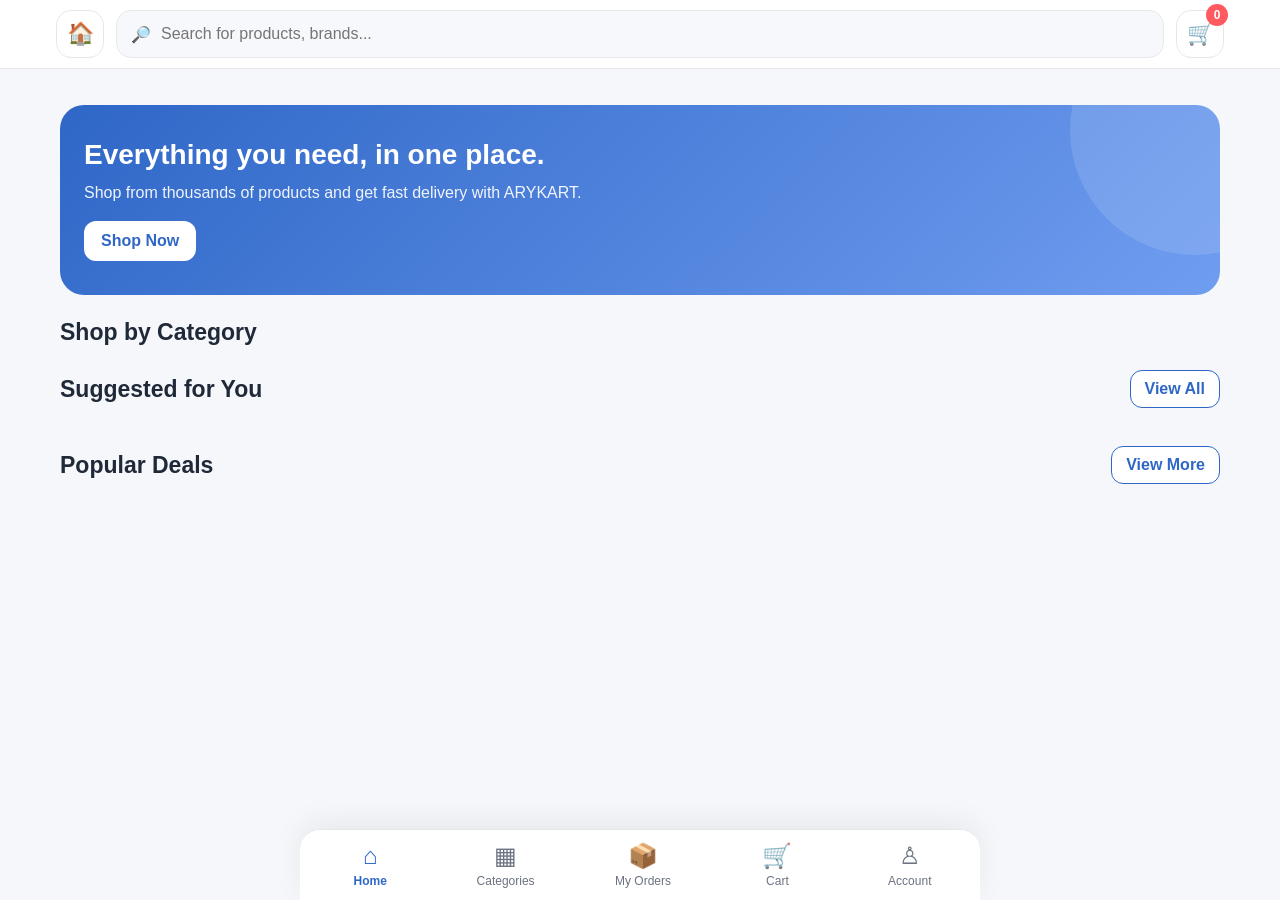
